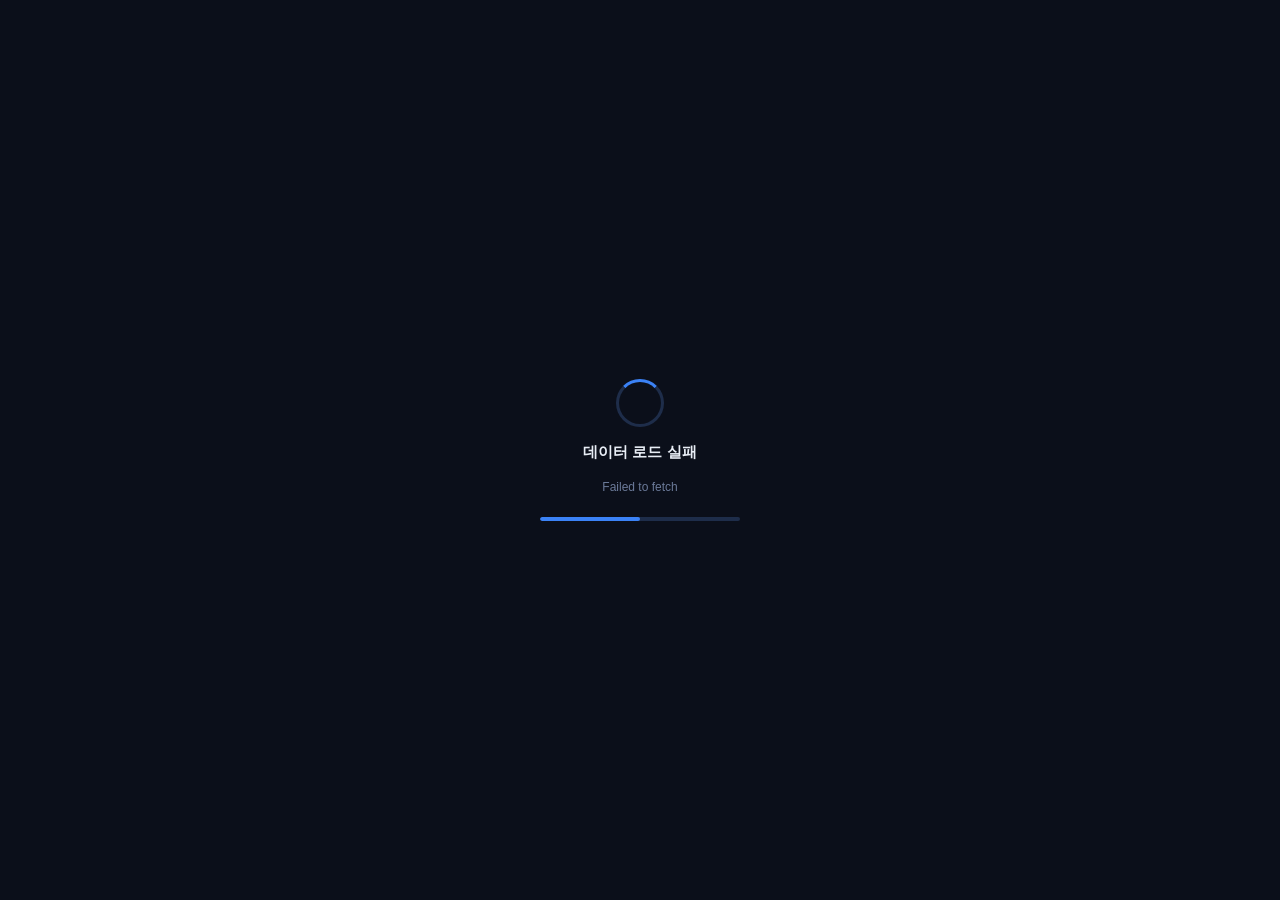
==== index.html @ 3795f1a2 "Update index.html" ====
<!DOCTYPE html>
<html lang="ko">
<head>
<meta charset="UTF-8">
<meta name="viewport" content="width=device-width, initial-scale=1.0, maximum-scale=1.0, user-scalable=no">
<title>배관 위험도 GIS - 대성청정에너지</title>
<style>/* required styles */

.leaflet-pane,
.leaflet-tile,
.leaflet-marker-icon,
.leaflet-marker-shadow,
.leaflet-tile-container,
.leaflet-pane > svg,
.leaflet-pane > canvas,
.leaflet-zoom-box,
.leaflet-image-layer,
.leaflet-layer {
	position: absolute;
	left: 0;
	top: 0;
	}
.leaflet-container {
	overflow: hidden;
	}
.leaflet-tile,
.leaflet-marker-icon,
.leaflet-marker-shadow {
	-webkit-user-select: none;
	   -moz-user-select: none;
	        user-select: none;
	  -webkit-user-drag: none;
	}
/* Prevents IE11 from highlighting tiles in blue */
.leaflet-tile::selection {
	background: transparent;
}
/* Safari renders non-retina tile on retina better with this, but Chrome is worse */
.leaflet-safari .leaflet-tile {
	image-rendering: -webkit-optimize-contrast;
	}
/* hack that prevents hw layers "stretching" when loading new tiles */
.leaflet-safari .leaflet-tile-container {
	width: 1600px;
	height: 1600px;
	-webkit-transform-origin: 0 0;
	}
.leaflet-marker-icon,
.leaflet-marker-shadow {
	display: block;
	}
/* .leaflet-container svg: reset svg max-width decleration shipped in Joomla! (joomla.org) 3.x */
/* .leaflet-container img: map is broken in FF if you have max-width: 100% on tiles */
.leaflet-container .leaflet-overlay-pane svg {
	max-width: none !important;
	max-height: none !important;
	}
.leaflet-container .leaflet-marker-pane img,
.leaflet-container .leaflet-shadow-pane img,
.leaflet-container .leaflet-tile-pane img,
.leaflet-container img.leaflet-image-layer,
.leaflet-container .leaflet-tile {
	max-width: none !important;
	max-height: none !important;
	width: auto;
	padding: 0;
	}

.leaflet-container img.leaflet-tile {
	/* See: https://bugs.chromium.org/p/chromium/issues/detail?id=600120 */
	mix-blend-mode: plus-lighter;
}

.leaflet-container.leaflet-touch-zoom {
	-ms-touch-action: pan-x pan-y;
	touch-action: pan-x pan-y;
	}
.leaflet-container.leaflet-touch-drag {
	-ms-touch-action: pinch-zoom;
	/* Fallback for FF which doesn't support pinch-zoom */
	touch-action: none;
	touch-action: pinch-zoom;
}
.leaflet-container.leaflet-touch-drag.leaflet-touch-zoom {
	-ms-touch-action: none;
	touch-action: none;
}
.leaflet-container {
	-webkit-tap-highlight-color: transparent;
}
.leaflet-container a {
	-webkit-tap-highlight-color: rgba(51, 181, 229, 0.4);
}
.leaflet-tile {
	filter: inherit;
	visibility: hidden;
	}
.leaflet-tile-loaded {
	visibility: inherit;
	}
.leaflet-zoom-box {
	width: 0;
	height: 0;
	-moz-box-sizing: border-box;
	     box-sizing: border-box;
	z-index: 800;
	}
/* workaround for https://bugzilla.mozilla.org/show_bug.cgi?id=888319 */
.leaflet-overlay-pane svg {
	-moz-user-select: none;
	}

.leaflet-pane         { z-index: 400; }

.leaflet-tile-pane    { z-index: 200; }
.leaflet-overlay-pane { z-index: 400; }
.leaflet-shadow-pane  { z-index: 500; }
.leaflet-marker-pane  { z-index: 600; }
.leaflet-tooltip-pane   { z-index: 650; }
.leaflet-popup-pane   { z-index: 700; }

.leaflet-map-pane canvas { z-index: 100; }
.leaflet-map-pane svg    { z-index: 200; }

.leaflet-vml-shape {
	width: 1px;
	height: 1px;
	}
.lvml {
	behavior: url(#default#VML);
	display: inline-block;
	position: absolute;
	}


/* control positioning */

.leaflet-control {
	position: relative;
	z-index: 800;
	pointer-events: visiblePainted; /* IE 9-10 doesn't have auto */
	pointer-events: auto;
	}
.leaflet-top,
.leaflet-bottom {
	position: absolute;
	z-index: 1000;
	pointer-events: none;
	}
.leaflet-top {
	top: 0;
	}
.leaflet-right {
	right: 0;
	}
.leaflet-bottom {
	bottom: 0;
	}
.leaflet-left {
	left: 0;
	}
.leaflet-control {
	float: left;
	clear: both;
	}
.leaflet-right .leaflet-control {
	float: right;
	}
.leaflet-top .leaflet-control {
	margin-top: 10px;
	}
.leaflet-bottom .leaflet-control {
	margin-bottom: 10px;
	}
.leaflet-left .leaflet-control {
	margin-left: 10px;
	}
.leaflet-right .leaflet-control {
	margin-right: 10px;
	}


/* zoom and fade animations */

.leaflet-fade-anim .leaflet-popup {
	opacity: 0;
	-webkit-transition: opacity 0.2s linear;
	   -moz-transition: opacity 0.2s linear;
	        transition: opacity 0.2s linear;
	}
.leaflet-fade-anim .leaflet-map-pane .leaflet-popup {
	opacity: 1;
	}
.leaflet-zoom-animated {
	-webkit-transform-origin: 0 0;
	    -ms-transform-origin: 0 0;
	        transform-origin: 0 0;
	}
svg.leaflet-zoom-animated {
	will-change: transform;
}

.leaflet-zoom-anim .leaflet-zoom-animated {
	-webkit-transition: -webkit-transform 0.25s cubic-bezier(0,0,0.25,1);
	   -moz-transition:    -moz-transform 0.25s cubic-bezier(0,0,0.25,1);
	        transition:         transform 0.25s cubic-bezier(0,0,0.25,1);
	}
.leaflet-zoom-anim .leaflet-tile,
.leaflet-pan-anim .leaflet-tile {
	-webkit-transition: none;
	   -moz-transition: none;
	        transition: none;
	}

.leaflet-zoom-anim .leaflet-zoom-hide {
	visibility: hidden;
	}


/* cursors */

.leaflet-interactive {
	cursor: pointer;
	}
.leaflet-grab {
	cursor: -webkit-grab;
	cursor:    -moz-grab;
	cursor:         grab;
	}
.leaflet-crosshair,
.leaflet-crosshair .leaflet-interactive {
	cursor: crosshair;
	}
.leaflet-popup-pane,
.leaflet-control {
	cursor: auto;
	}
.leaflet-dragging .leaflet-grab,
.leaflet-dragging .leaflet-grab .leaflet-interactive,
.leaflet-dragging .leaflet-marker-draggable {
	cursor: move;
	cursor: -webkit-grabbing;
	cursor:    -moz-grabbing;
	cursor:         grabbing;
	}

/* marker & overlays interactivity */
.leaflet-marker-icon,
.leaflet-marker-shadow,
.leaflet-image-layer,
.leaflet-pane > svg path,
.leaflet-tile-container {
	pointer-events: none;
	}

.leaflet-marker-icon.leaflet-interactive,
.leaflet-image-layer.leaflet-interactive,
.leaflet-pane > svg path.leaflet-interactive,
svg.leaflet-image-layer.leaflet-interactive path {
	pointer-events: visiblePainted; /* IE 9-10 doesn't have auto */
	pointer-events: auto;
	}

/* visual tweaks */

.leaflet-container {
	background: #ddd;
	outline-offset: 1px;
	}
.leaflet-container a {
	color: #0078A8;
	}
.leaflet-zoom-box {
	border: 2px dotted #38f;
	background: rgba(255,255,255,0.5);
	}


/* general typography */
.leaflet-container {
	font-family: "Helvetica Neue", Arial, Helvetica, sans-serif;
	font-size: 12px;
	font-size: 0.75rem;
	line-height: 1.5;
	}


/* general toolbar styles */

.leaflet-bar {
	box-shadow: 0 1px 5px rgba(0,0,0,0.65);
	border-radius: 4px;
	}
.leaflet-bar a {
	background-color: #fff;
	border-bottom: 1px solid #ccc;
	width: 26px;
	height: 26px;
	line-height: 26px;
	display: block;
	text-align: center;
	text-decoration: none;
	color: black;
	}
.leaflet-bar a,
.leaflet-control-layers-toggle {
	background-position: 50% 50%;
	background-repeat: no-repeat;
	display: block;
	}
.leaflet-bar a:hover,
.leaflet-bar a:focus {
	background-color: #f4f4f4;
	}
.leaflet-bar a:first-child {
	border-top-left-radius: 4px;
	border-top-right-radius: 4px;
	}
.leaflet-bar a:last-child {
	border-bottom-left-radius: 4px;
	border-bottom-right-radius: 4px;
	border-bottom: none;
	}
.leaflet-bar a.leaflet-disabled {
	cursor: default;
	background-color: #f4f4f4;
	color: #bbb;
	}

.leaflet-touch .leaflet-bar a {
	width: 30px;
	height: 30px;
	line-height: 30px;
	}
.leaflet-touch .leaflet-bar a:first-child {
	border-top-left-radius: 2px;
	border-top-right-radius: 2px;
	}
.leaflet-touch .leaflet-bar a:last-child {
	border-bottom-left-radius: 2px;
	border-bottom-right-radius: 2px;
	}

/* zoom control */

.leaflet-control-zoom-in,
.leaflet-control-zoom-out {
	font: bold 18px 'Lucida Console', Monaco, monospace;
	text-indent: 1px;
	}

.leaflet-touch .leaflet-control-zoom-in, .leaflet-touch .leaflet-control-zoom-out  {
	font-size: 22px;
	}


/* layers control */

.leaflet-control-layers {
	box-shadow: 0 1px 5px rgba(0,0,0,0.4);
	background: #fff;
	border-radius: 5px;
	}
.leaflet-control-layers-toggle {
	background-image: url(images/layers.png);
	width: 36px;
	height: 36px;
	}
.leaflet-retina .leaflet-control-layers-toggle {
	background-image: url(images/layers-2x.png);
	background-size: 26px 26px;
	}
.leaflet-touch .leaflet-control-layers-toggle {
	width: 44px;
	height: 44px;
	}
.leaflet-control-layers .leaflet-control-layers-list,
.leaflet-control-layers-expanded .leaflet-control-layers-toggle {
	display: none;
	}
.leaflet-control-layers-expanded .leaflet-control-layers-list {
	display: block;
	position: relative;
	}
.leaflet-control-layers-expanded {
	padding: 6px 10px 6px 6px;
	color: #333;
	background: #fff;
	}
.leaflet-control-layers-scrollbar {
	overflow-y: scroll;
	overflow-x: hidden;
	padding-right: 5px;
	}
.leaflet-control-layers-selector {
	margin-top: 2px;
	position: relative;
	top: 1px;
	}
.leaflet-control-layers label {
	display: block;
	font-size: 13px;
	font-size: 1.08333em;
	}
.leaflet-control-layers-separator {
	height: 0;
	border-top: 1px solid #ddd;
	margin: 5px -10px 5px -6px;
	}

/* Default icon URLs */
.leaflet-default-icon-path { /* used only in path-guessing heuristic, see L.Icon.Default */
	background-image: url(images/marker-icon.png);
	}


/* attribution and scale controls */

.leaflet-container .leaflet-control-attribution {
	background: #fff;
	background: rgba(255, 255, 255, 0.8);
	margin: 0;
	}
.leaflet-control-attribution,
.leaflet-control-scale-line {
	padding: 0 5px;
	color: #333;
	line-height: 1.4;
	}
.leaflet-control-attribution a {
	text-decoration: none;
	}
.leaflet-control-attribution a:hover,
.leaflet-control-attribution a:focus {
	text-decoration: underline;
	}
.leaflet-attribution-flag {
	display: inline !important;
	vertical-align: baseline !important;
	width: 1em;
	height: 0.6669em;
	}
.leaflet-left .leaflet-control-scale {
	margin-left: 5px;
	}
.leaflet-bottom .leaflet-control-scale {
	margin-bottom: 5px;
	}
.leaflet-control-scale-line {
	border: 2px solid #777;
	border-top: none;
	line-height: 1.1;
	padding: 2px 5px 1px;
	white-space: nowrap;
	-moz-box-sizing: border-box;
	     box-sizing: border-box;
	background: rgba(255, 255, 255, 0.8);
	text-shadow: 1px 1px #fff;
	}
.leaflet-control-scale-line:not(:first-child) {
	border-top: 2px solid #777;
	border-bottom: none;
	margin-top: -2px;
	}
.leaflet-control-scale-line:not(:first-child):not(:last-child) {
	border-bottom: 2px solid #777;
	}

.leaflet-touch .leaflet-control-attribution,
.leaflet-touch .leaflet-control-layers,
.leaflet-touch .leaflet-bar {
	box-shadow: none;
	}
.leaflet-touch .leaflet-control-layers,
.leaflet-touch .leaflet-bar {
	border: 2px solid rgba(0,0,0,0.2);
	background-clip: padding-box;
	}


/* popup */

.leaflet-popup {
	position: absolute;
	text-align: center;
	margin-bottom: 20px;
	}
.leaflet-popup-content-wrapper {
	padding: 1px;
	text-align: left;
	border-radius: 12px;
	}
.leaflet-popup-content {
	margin: 13px 24px 13px 20px;
	line-height: 1.3;
	font-size: 13px;
	font-size: 1.08333em;
	min-height: 1px;
	}
.leaflet-popup-content p {
	margin: 17px 0;
	margin: 1.3em 0;
	}
.leaflet-popup-tip-container {
	width: 40px;
	height: 20px;
	position: absolute;
	left: 50%;
	margin-top: -1px;
	margin-left: -20px;
	overflow: hidden;
	pointer-events: none;
	}
.leaflet-popup-tip {
	width: 17px;
	height: 17px;
	padding: 1px;

	margin: -10px auto 0;
	pointer-events: auto;

	-webkit-transform: rotate(45deg);
	   -moz-transform: rotate(45deg);
	    -ms-transform: rotate(45deg);
	        transform: rotate(45deg);
	}
.leaflet-popup-content-wrapper,
.leaflet-popup-tip {
	background: white;
	color: #333;
	box-shadow: 0 3px 14px rgba(0,0,0,0.4);
	}
.leaflet-container a.leaflet-popup-close-button {
	position: absolute;
	top: 0;
	right: 0;
	border: none;
	text-align: center;
	width: 24px;
	height: 24px;
	font: 16px/24px Tahoma, Verdana, sans-serif;
	color: #757575;
	text-decoration: none;
	background: transparent;
	}
.leaflet-container a.leaflet-popup-close-button:hover,
.leaflet-container a.leaflet-popup-close-button:focus {
	color: #585858;
	}
.leaflet-popup-scrolled {
	overflow: auto;
	}

.leaflet-oldie .leaflet-popup-content-wrapper {
	-ms-zoom: 1;
	}
.leaflet-oldie .leaflet-popup-tip {
	width: 24px;
	margin: 0 auto;

	-ms-filter: "progid:DXImageTransform.Microsoft.Matrix(M11=0.70710678, M12=0.70710678, M21=-0.70710678, M22=0.70710678)";
	filter: progid:DXImageTransform.Microsoft.Matrix(M11=0.70710678, M12=0.70710678, M21=-0.70710678, M22=0.70710678);
	}

.leaflet-oldie .leaflet-control-zoom,
.leaflet-oldie .leaflet-control-layers,
.leaflet-oldie .leaflet-popup-content-wrapper,
.leaflet-oldie .leaflet-popup-tip {
	border: 1px solid #999;
	}


/* div icon */

.leaflet-div-icon {
	background: #fff;
	border: 1px solid #666;
	}


/* Tooltip */
/* Base styles for the element that has a tooltip */
.leaflet-tooltip {
	position: absolute;
	padding: 6px;
	background-color: #fff;
	border: 1px solid #fff;
	border-radius: 3px;
	color: #222;
	white-space: nowrap;
	-webkit-user-select: none;
	-moz-user-select: none;
	-ms-user-select: none;
	user-select: none;
	pointer-events: none;
	box-shadow: 0 1px 3px rgba(0,0,0,0.4);
	}
.leaflet-tooltip.leaflet-interactive {
	cursor: pointer;
	pointer-events: auto;
	}
.leaflet-tooltip-top:before,
.leaflet-tooltip-bottom:before,
.leaflet-tooltip-left:before,
.leaflet-tooltip-right:before {
	position: absolute;
	pointer-events: none;
	border: 6px solid transparent;
	background: transparent;
	content: "";
	}

/* Directions */

.leaflet-tooltip-bottom {
	margin-top: 6px;
}
.leaflet-tooltip-top {
	margin-top: -6px;
}
.leaflet-tooltip-bottom:before,
.leaflet-tooltip-top:before {
	left: 50%;
	margin-left: -6px;
	}
.leaflet-tooltip-top:before {
	bottom: 0;
	margin-bottom: -12px;
	border-top-color: #fff;
	}
.leaflet-tooltip-bottom:before {
	top: 0;
	margin-top: -12px;
	margin-left: -6px;
	border-bottom-color: #fff;
	}
.leaflet-tooltip-left {
	margin-left: -6px;
}
.leaflet-tooltip-right {
	margin-left: 6px;
}
.leaflet-tooltip-left:before,
.leaflet-tooltip-right:before {
	top: 50%;
	margin-top: -6px;
	}
.leaflet-tooltip-left:before {
	right: 0;
	margin-right: -12px;
	border-left-color: #fff;
	}
.leaflet-tooltip-right:before {
	left: 0;
	margin-left: -12px;
	border-right-color: #fff;
	}

/* Printing */

@media print {
	/* Prevent printers from removing background-images of controls. */
	.leaflet-control {
		-webkit-print-color-adjust: exact;
		print-color-adjust: exact;
		}
	}
</style>
<style>
*{box-sizing:border-box;margin:0;padding:0}
:root{--bg:#0B0F1A;--s:#131929;--s2:#1A2035;--b:#1E2D4A;--t:#E8EDF5;--m:#6B7A99;--a:#3B82F6;--r:#EF4444;--o:#F97316;--y:#EAB308;--g:#22C55E;--gr:#64748B}
html,body{height:100%;font-family:-apple-system,sans-serif;background:var(--bg);color:var(--t);overflow:hidden}
.loading{position:fixed;inset:0;background:var(--bg);z-index:9999;display:flex;flex-direction:column;align-items:center;justify-content:center;gap:16px;text-align:center;padding:20px}
.ring{width:48px;height:48px;border:3px solid var(--b);border-top:3px solid var(--a);border-radius:50%;animation:spin 1s linear infinite}
@keyframes spin{to{transform:rotate(360deg)}}
.ltxt{font-size:15px;color:var(--t);font-weight:600}
.lsub{font-size:12px;color:var(--m);line-height:1.6}
.lbar-wrap{width:200px;height:4px;background:var(--b);border-radius:2px;overflow:hidden;margin-top:4px}
.lbar{height:100%;background:var(--a);border-radius:2px;transition:width .5s;width:0%}
#map{position:fixed;top:52px;left:0;right:0;bottom:68px;z-index:1}
.leaflet-container{background:#0d1117}
.header{position:fixed;top:0;left:0;right:0;z-index:1000;height:52px;background:var(--s);border-bottom:1px solid var(--b);display:flex;align-items:center;padding:0 13px;gap:9px}
.hlogo{width:30px;height:30px;background:#1D4ED8;border-radius:8px;display:flex;align-items:center;justify-content:center}
.hlogo svg{width:14px;height:14px;fill:white}
.htit{font-size:13px;font-weight:700;flex:1}.hsub{font-size:10px;color:var(--m)}
.sw{position:fixed;top:61px;left:9px;right:9px;z-index:500}
.sb{display:flex;align-items:center;gap:7px;background:rgba(19,25,41,.96);border:1px solid var(--b);border-radius:11px;padding:8px 12px}
.sb svg{width:14px;height:14px;fill:var(--m);flex-shrink:0}
.sb input{flex:1;background:none;border:none;outline:none;font-size:13px;color:var(--t);font-family:inherit}
.sb input::placeholder{color:var(--m)}
.sr{background:rgba(19,25,41,.98);border:1px solid var(--b);border-radius:11px;margin-top:5px;overflow:hidden;max-height:240px;overflow-y:auto;display:none}
.si{padding:9px 12px;cursor:pointer;border-bottom:1px solid var(--b)}
.si:hover{background:var(--s2)}.si:last-child{border-bottom:none}
.sin{font-size:13px;font-weight:500}.sim{font-size:11px;color:var(--m);margin-top:2px;display:flex;gap:7px}
.legend{position:fixed;bottom:182px;left:9px;z-index:500;background:rgba(19,25,41,.94);border:1px solid var(--b);border-radius:11px;padding:8px 11px}
.ltitle{font-size:10px;font-weight:700;color:var(--m);text-transform:uppercase;letter-spacing:.06em;margin-bottom:6px}
.li{display:flex;align-items:center;gap:6px;font-size:11px;margin-bottom:4px}
.li:last-child{margin-bottom:0}.ll{width:18px;height:4px;border-radius:2px;flex-shrink:0}
.stbar{position:fixed;bottom:76px;left:9px;right:9px;z-index:500;display:flex;gap:5px}
.sc{flex:1;background:rgba(19,25,41,.94);border:1px solid var(--b);border-radius:9px;padding:6px 4px;text-align:center}
.sc .sv{font-size:13px;font-weight:800;margin-bottom:1px}.sc .sl{font-size:9px;color:var(--m)}
.sv-r{color:var(--r)}.sv-o{color:var(--o)}.sv-y{color:var(--y)}.sv-g{color:var(--g)}.sv-gr{color:var(--gr)}
.btab{position:fixed;bottom:0;left:0;right:0;z-index:1000;height:68px;background:var(--s);border-top:1px solid var(--b);display:flex;align-items:center;padding:0 5px}
.ti{flex:1;display:flex;flex-direction:column;align-items:center;gap:3px;padding:6px 3px;cursor:pointer;color:var(--m);font-size:10px;font-weight:500}
.ti.active{color:var(--a)}.ti svg{width:18px;height:18px;fill:currentColor}
.panel{position:fixed;top:52px;left:0;right:0;bottom:68px;background:var(--s);z-index:800;transform:translateY(105%);transition:transform .26s cubic-bezier(.4,0,.2,1);display:flex;flex-direction:column;overflow:hidden}
@media(min-width:600px){.panel{left:auto;width:370px;transform:translateX(105%);border-left:1px solid var(--b)}.panel.open{transform:translateX(0)}}
.panel.open{transform:translateY(0)}
.ph{padding:12px 13px;border-bottom:1px solid var(--b);display:flex;align-items:center;gap:8px;flex-shrink:0}
.ph h2{font-size:14px;font-weight:700;flex:1}
.pc{font-size:11px;color:var(--m);background:var(--s2);padding:2px 7px;border-radius:99px}
.px{width:29px;height:29px;border-radius:7px;border:1px solid var(--b);background:var(--s2);display:flex;align-items:center;justify-content:center;cursor:pointer;flex-shrink:0}
.px svg{width:12px;height:12px;fill:var(--m)}
.pb{flex:1;overflow-y:auto;-webkit-overflow-scrolling:touch}
.fsc{display:flex;gap:5px;padding:8px 9px;border-bottom:1px solid var(--b);overflow-x:auto;flex-shrink:0}
.fsc::-webkit-scrollbar{display:none}
.ft{padding:4px 10px;border-radius:99px;font-size:11px;font-weight:500;border:1px solid var(--b);color:var(--m);cursor:pointer;white-space:nowrap;background:var(--s2)}
.ft.on{border-color:var(--a);color:var(--a);background:rgba(59,130,246,.1)}
.lb{padding:8px}
.lit{background:var(--s2);border:1px solid var(--b);border-radius:9px;padding:9px 10px;margin-bottom:6px;cursor:pointer}
.lit:hover{border-color:var(--a)}
.lit-t{display:flex;align-items:center;gap:6px;margin-bottom:4px}
.lit-b{width:3px;height:28px;border-radius:2px;flex-shrink:0}
.lit-i{flex:1;min-width:0}
.lit-n{font-size:12px;font-weight:600;white-space:nowrap;overflow:hidden;text-overflow:ellipsis}
.lit-s{font-size:10px;color:var(--m);margin-top:1px}
.lit-sc{font-size:14px;font-weight:800;flex-shrink:0}
.lit-m{display:flex;gap:4px;flex-wrap:wrap;margin-top:4px}
.ltg{font-size:10px;padding:2px 5px;border-radius:4px;background:var(--b);color:var(--m)}
.ltg-e{background:rgba(249,115,22,.15);color:var(--o)}.ltg-d{background:rgba(239,68,68,.15);color:var(--r)}
.ds{padding:12px;overflow-y:auto}
.dh{display:flex;align-items:center;gap:10px;margin-bottom:12px}
.dc{width:48px;height:48px;border-radius:12px;display:flex;flex-direction:column;align-items:center;justify-content:center;flex-shrink:0}
.dc .dn{font-size:16px;font-weight:800;line-height:1}.dc .dl{font-size:9px;font-weight:500;margin-top:2px;opacity:.8}
.dname{font-size:13px;font-weight:700;line-height:1.3}.did{font-size:10px;color:var(--m);margin-top:3px}
.dtot{background:var(--s2);border-radius:10px;padding:12px;margin-bottom:10px;text-align:center}
.dtot .big{font-size:34px;font-weight:800;line-height:1}.dtot .sub{font-size:11px;color:var(--m);margin-top:3px}
.fact{margin-bottom:10px}
.fr{display:flex;align-items:center;gap:8px;padding:5px 0;border-bottom:1px solid var(--b)}
.fr:last-child{border-bottom:none}
.fl{font-size:10px;color:var(--m);width:62px;flex-shrink:0}
.ft2{flex:1;height:5px;background:var(--b);border-radius:3px;overflow:hidden}
.ff{height:100%;border-radius:3px}
.fv{font-size:11px;font-weight:700;width:24px;text-align:right;flex-shrink:0}
.ig{display:grid;grid-template-columns:1fr 1fr;gap:5px;margin-bottom:10px}
.ic{background:var(--s2);border-radius:7px;padding:7px 8px}
.ic .il{font-size:10px;color:var(--m);margin-bottom:2px}.ic .iv{font-size:12px;font-weight:600}
.scn{border-radius:8px;padding:9px 10px;margin-bottom:5px}
.scn.danger{background:rgba(239,68,68,.07);border-left:3px solid var(--r)}
.scn.warning{background:rgba(249,115,22,.07);border-left:3px solid var(--o)}
.scn.safe{background:rgba(34,197,94,.07);border-left:3px solid var(--g)}
.st2{font-size:11px;font-weight:700;margin-bottom:3px}
.st2.danger{color:var(--r)}.st2.warning{color:var(--o)}.st2.safe{color:var(--g)}.stx{font-size:12px;color:var(--m);line-height:1.6}
.ab{width:100%;padding:11px;border-radius:9px;border:none;font-size:13px;font-weight:700;cursor:pointer;margin-top:4px;font-family:inherit}
.ab-r{background:rgba(239,68,68,.12);color:var(--r);border:1px solid rgba(239,68,68,.25)}
.ab-o{background:rgba(249,115,22,.12);color:var(--o);border:1px solid rgba(249,115,22,.25)}
.ab-g{background:rgba(34,197,94,.12);color:var(--g);border:1px solid rgba(34,197,94,.25)}
</style>
<script>/* @preserve
 * Leaflet 1.9.4, a JS library for interactive maps. https://leafletjs.com
 * (c) 2010-2023 Vladimir Agafonkin, (c) 2010-2011 CloudMade
 */
!function(t,e){"object"==typeof exports&&"undefined"!=typeof module?e(exports):"function"==typeof define&&define.amd?define(["exports"],e):e((t="undefined"!=typeof globalThis?globalThis:t||self).leaflet={})}(this,function(t){"use strict";function l(t){for(var e,i,n=1,o=arguments.length;n<o;n++)for(e in i=arguments[n])t[e]=i[e];return t}var R=Object.create||function(t){return N.prototype=t,new N};function N(){}function a(t,e){var i,n=Array.prototype.slice;return t.bind?t.bind.apply(t,n.call(arguments,1)):(i=n.call(arguments,2),function(){return t.apply(e,i.length?i.concat(n.call(arguments)):arguments)})}var D=0;function h(t){return"_leaflet_id"in t||(t._leaflet_id=++D),t._leaflet_id}function j(t,e,i){var n,o,s=function(){n=!1,o&&(r.apply(i,o),o=!1)},r=function(){n?o=arguments:(t.apply(i,arguments),setTimeout(s,e),n=!0)};return r}function H(t,e,i){var n=e[1],e=e[0],o=n-e;return t===n&&i?t:((t-e)%o+o)%o+e}function u(){return!1}function i(t,e){return!1===e?t:(e=Math.pow(10,void 0===e?6:e),Math.round(t*e)/e)}function W(t){return t.trim?t.trim():t.replace(/^\s+|\s+$/g,"")}function F(t){return W(t).split(/\s+/)}function c(t,e){for(var i in Object.prototype.hasOwnProperty.call(t,"options")||(t.options=t.options?R(t.options):{}),e)t.options[i]=e[i];return t.options}function U(t,e,i){var n,o=[];for(n in t)o.push(encodeURIComponent(i?n.toUpperCase():n)+"="+encodeURIComponent(t[n]));return(e&&-1!==e.indexOf("?")?"&":"?")+o.join("&")}var V=/\{ *([\w_ -]+) *\}/g;function q(t,i){return t.replace(V,function(t,e){e=i[e];if(void 0===e)throw new Error("No value provided for variable "+t);return e="function"==typeof e?e(i):e})}var d=Array.isArray||function(t){return"[object Array]"===Object.prototype.toString.call(t)};function G(t,e){for(var i=0;i<t.length;i++)if(t[i]===e)return i;return-1}var K="[data-uri]";function Y(t){return window["webkit"+t]||window["moz"+t]||window["ms"+t]}var X=0;function J(t){var e=+new Date,i=Math.max(0,16-(e-X));return X=e+i,window.setTimeout(t,i)}var $=window.requestAnimationFrame||Y("RequestAnimationFrame")||J,Q=window.cancelAnimationFrame||Y("CancelAnimationFrame")||Y("CancelRequestAnimationFrame")||function(t){window.clearTimeout(t)};function x(t,e,i){if(!i||$!==J)return $.call(window,a(t,e));t.call(e)}function r(t){t&&Q.call(window,t)}var tt={__proto__:null,extend:l,create:R,bind:a,get lastId(){return D},stamp:h,throttle:j,wrapNum:H,falseFn:u,formatNum:i,trim:W,splitWords:F,setOptions:c,getParamString:U,template:q,isArray:d,indexOf:G,emptyImageUrl:K,requestFn:$,cancelFn:Q,requestAnimFrame:x,cancelAnimFrame:r};function et(){}et.extend=function(t){function e(){c(this),this.initialize&&this.initialize.apply(this,arguments),this.callInitHooks()}var i,n=e.__super__=this.prototype,o=R(n);for(i in(o.constructor=e).prototype=o,this)Object.prototype.hasOwnProperty.call(this,i)&&"prototype"!==i&&"__super__"!==i&&(e[i]=this[i]);if(t.statics&&l(e,t.statics),t.includes){var s=t.includes;if("undefined"!=typeof L&&L&&L.Mixin){s=d(s)?s:[s];for(var r=0;r<s.length;r++)s[r]===L.Mixin.Events&&console.warn("Deprecated include of L.Mixin.Events: this property will be removed in future releases, please inherit from L.Evented instead.",(new Error).stack)}l.apply(null,[o].concat(t.includes))}return l(o,t),delete o.statics,delete o.includes,o.options&&(o.options=n.options?R(n.options):{},l(o.options,t.options)),o._initHooks=[],o.callInitHooks=function(){if(!this._initHooksCalled){n.callInitHooks&&n.callInitHooks.call(this),this._initHooksCalled=!0;for(var t=0,e=o._initHooks.length;t<e;t++)o._initHooks[t].call(this)}},e},et.include=function(t){var e=this.prototype.options;return l(this.prototype,t),t.options&&(this.prototype.options=e,this.mergeOptions(t.options)),this},et.mergeOptions=function(t){return l(this.prototype.options,t),this},et.addInitHook=function(t){var e=Array.prototype.slice.call(arguments,1),i="function"==typeof t?t:function(){this[t].apply(this,e)};return this.prototype._initHooks=this.prototype._initHooks||[],this.prototype._initHooks.push(i),this};var e={on:function(t,e,i){if("object"==typeof t)for(var n in t)this._on(n,t[n],e);else for(var o=0,s=(t=F(t)).length;o<s;o++)this._on(t[o],e,i);return this},off:function(t,e,i){if(arguments.length)if("object"==typeof t)for(var n in t)this._off(n,t[n],e);else{t=F(t);for(var o=1===arguments.length,s=0,r=t.length;s<r;s++)o?this._off(t[s]):this._off(t[s],e,i)}else delete this._events;return this},_on:function(t,e,i,n){"function"!=typeof e?console.warn("wrong listener type: "+typeof e):!1===this._listens(t,e,i)&&(e={fn:e,ctx:i=i===this?void 0:i},n&&(e.once=!0),this._events=this._events||{},this._events[t]=this._events[t]||[],this._events[t].push(e))},_off:function(t,e,i){var n,o,s;if(this._events&&(n=this._events[t]))if(1===arguments.length){if(this._firingCount)for(o=0,s=n.length;o<s;o++)n[o].fn=u;delete this._events[t]}else"function"!=typeof e?console.warn("wrong listener type: "+typeof e):!1!==(e=this._listens(t,e,i))&&(i=n[e],this._firingCount&&(i.fn=u,this._events[t]=n=n.slice()),n.splice(e,1))},fire:function(t,e,i){if(this.listens(t,i)){var n=l({},e,{type:t,target:this,sourceTarget:e&&e.sourceTarget||this});if(this._events){var o=this._events[t];if(o){this._firingCount=this._firingCount+1||1;for(var s=0,r=o.length;s<r;s++){var a=o[s],h=a.fn;a.once&&this.off(t,h,a.ctx),h.call(a.ctx||this,n)}this._firingCount--}}i&&this._propagateEvent(n)}return this},listens:function(t,e,i,n){"string"!=typeof t&&console.warn('"string" type argument expected');var o=e,s=("function"!=typeof e&&(n=!!e,i=o=void 0),this._events&&this._events[t]);if(s&&s.length&&!1!==this._listens(t,o,i))return!0;if(n)for(var r in this._eventParents)if(this._eventParents[r].listens(t,e,i,n))return!0;return!1},_listens:function(t,e,i){if(this._events){var n=this._events[t]||[];if(!e)return!!n.length;i===this&&(i=void 0);for(var o=0,s=n.length;o<s;o++)if(n[o].fn===e&&n[o].ctx===i)return o}return!1},once:function(t,e,i){if("object"==typeof t)for(var n in t)this._on(n,t[n],e,!0);else for(var o=0,s=(t=F(t)).length;o<s;o++)this._on(t[o],e,i,!0);return this},addEventParent:function(t){return this._eventParents=this._eventParents||{},this._eventParents[h(t)]=t,this},removeEventParent:function(t){return this._eventParents&&delete this._eventParents[h(t)],this},_propagateEvent:function(t){for(var e in this._eventParents)this._eventParents[e].fire(t.type,l({layer:t.target,propagatedFrom:t.target},t),!0)}},it=(e.addEventListener=e.on,e.removeEventListener=e.clearAllEventListeners=e.off,e.addOneTimeEventListener=e.once,e.fireEvent=e.fire,e.hasEventListeners=e.listens,et.extend(e));function p(t,e,i){this.x=i?Math.round(t):t,this.y=i?Math.round(e):e}var nt=Math.trunc||function(t){return 0<t?Math.floor(t):Math.ceil(t)};function m(t,e,i){return t instanceof p?t:d(t)?new p(t[0],t[1]):null==t?t:"object"==typeof t&&"x"in t&&"y"in t?new p(t.x,t.y):new p(t,e,i)}function f(t,e){if(t)for(var i=e?[t,e]:t,n=0,o=i.length;n<o;n++)this.extend(i[n])}function _(t,e){return!t||t instanceof f?t:new f(t,e)}function s(t,e){if(t)for(var i=e?[t,e]:t,n=0,o=i.length;n<o;n++)this.extend(i[n])}function g(t,e){return t instanceof s?t:new s(t,e)}function v(t,e,i){if(isNaN(t)||isNaN(e))throw new Error("Invalid LatLng object: ("+t+", "+e+")");this.lat=+t,this.lng=+e,void 0!==i&&(this.alt=+i)}function w(t,e,i){return t instanceof v?t:d(t)&&"object"!=typeof t[0]?3===t.length?new v(t[0],t[1],t[2]):2===t.length?new v(t[0],t[1]):null:null==t?t:"object"==typeof t&&"lat"in t?new v(t.lat,"lng"in t?t.lng:t.lon,t.alt):void 0===e?null:new v(t,e,i)}p.prototype={clone:function(){return new p(this.x,this.y)},add:function(t){return this.clone()._add(m(t))},_add:function(t){return this.x+=t.x,this.y+=t.y,this},subtract:function(t){return this.clone()._subtract(m(t))},_subtract:function(t){return this.x-=t.x,this.y-=t.y,this},divideBy:function(t){return this.clone()._divideBy(t)},_divideBy:function(t){return this.x/=t,this.y/=t,this},multiplyBy:function(t){return this.clone()._multiplyBy(t)},_multiplyBy:function(t){return this.x*=t,this.y*=t,this},scaleBy:function(t){return new p(this.x*t.x,this.y*t.y)},unscaleBy:function(t){return new p(this.x/t.x,this.y/t.y)},round:function(){return this.clone()._round()},_round:function(){return this.x=Math.round(this.x),this.y=Math.round(this.y),this},floor:function(){return this.clone()._floor()},_floor:function(){return this.x=Math.floor(this.x),this.y=Math.floor(this.y),this},ceil:function(){return this.clone()._ceil()},_ceil:function(){return this.x=Math.ceil(this.x),this.y=Math.ceil(this.y),this},trunc:function(){return this.clone()._trunc()},_trunc:function(){return this.x=nt(this.x),this.y=nt(this.y),this},distanceTo:function(t){var e=(t=m(t)).x-this.x,t=t.y-this.y;return Math.sqrt(e*e+t*t)},equals:function(t){return(t=m(t)).x===this.x&&t.y===this.y},contains:function(t){return t=m(t),Math.abs(t.x)<=Math.abs(this.x)&&Math.abs(t.y)<=Math.abs(this.y)},toString:function(){return"Point("+i(this.x)+", "+i(this.y)+")"}},f.prototype={extend:function(t){var e,i;if(t){if(t instanceof p||"number"==typeof t[0]||"x"in t)e=i=m(t);else if(e=(t=_(t)).min,i=t.max,!e||!i)return this;this.min||this.max?(this.min.x=Math.min(e.x,this.min.x),this.max.x=Math.max(i.x,this.max.x),this.min.y=Math.min(e.y,this.min.y),this.max.y=Math.max(i.y,this.max.y)):(this.min=e.clone(),this.max=i.clone())}return this},getCenter:function(t){return m((this.min.x+this.max.x)/2,(this.min.y+this.max.y)/2,t)},getBottomLeft:function(){return m(this.min.x,this.max.y)},getTopRight:function(){return m(this.max.x,this.min.y)},getTopLeft:function(){return this.min},getBottomRight:function(){return this.max},getSize:function(){return this.max.subtract(this.min)},contains:function(t){var e,i;return(t=("number"==typeof t[0]||t instanceof p?m:_)(t))instanceof f?(e=t.min,i=t.max):e=i=t,e.x>=this.min.x&&i.x<=this.max.x&&e.y>=this.min.y&&i.y<=this.max.y},intersects:function(t){t=_(t);var e=this.min,i=this.max,n=t.min,t=t.max,o=t.x>=e.x&&n.x<=i.x,t=t.y>=e.y&&n.y<=i.y;return o&&t},overlaps:function(t){t=_(t);var e=this.min,i=this.max,n=t.min,t=t.max,o=t.x>e.x&&n.x<i.x,t=t.y>e.y&&n.y<i.y;return o&&t},isValid:function(){return!(!this.min||!this.max)},pad:function(t){var e=this.min,i=this.max,n=Math.abs(e.x-i.x)*t,t=Math.abs(e.y-i.y)*t;return _(m(e.x-n,e.y-t),m(i.x+n,i.y+t))},equals:function(t){return!!t&&(t=_(t),this.min.equals(t.getTopLeft())&&this.max.equals(t.getBottomRight()))}},s.prototype={extend:function(t){var e,i,n=this._southWest,o=this._northEast;if(t instanceof v)i=e=t;else{if(!(t instanceof s))return t?this.extend(w(t)||g(t)):this;if(e=t._southWest,i=t._northEast,!e||!i)return this}return n||o?(n.lat=Math.min(e.lat,n.lat),n.lng=Math.min(e.lng,n.lng),o.lat=Math.max(i.lat,o.lat),o.lng=Math.max(i.lng,o.lng)):(this._southWest=new v(e.lat,e.lng),this._northEast=new v(i.lat,i.lng)),this},pad:function(t){var e=this._southWest,i=this._northEast,n=Math.abs(e.lat-i.lat)*t,t=Math.abs(e.lng-i.lng)*t;return new s(new v(e.lat-n,e.lng-t),new v(i.lat+n,i.lng+t))},getCenter:function(){return new v((this._southWest.lat+this._northEast.lat)/2,(this._southWest.lng+this._northEast.lng)/2)},getSouthWest:function(){return this._southWest},getNorthEast:function(){return this._northEast},getNorthWest:function(){return new v(this.getNorth(),this.getWest())},getSouthEast:function(){return new v(this.getSouth(),this.getEast())},getWest:function(){return this._southWest.lng},getSouth:function(){return this._southWest.lat},getEast:function(){return this._northEast.lng},getNorth:function(){return this._northEast.lat},contains:function(t){t=("number"==typeof t[0]||t instanceof v||"lat"in t?w:g)(t);var e,i,n=this._southWest,o=this._northEast;return t instanceof s?(e=t.getSouthWest(),i=t.getNorthEast()):e=i=t,e.lat>=n.lat&&i.lat<=o.lat&&e.lng>=n.lng&&i.lng<=o.lng},intersects:function(t){t=g(t);var e=this._southWest,i=this._northEast,n=t.getSouthWest(),t=t.getNorthEast(),o=t.lat>=e.lat&&n.lat<=i.lat,t=t.lng>=e.lng&&n.lng<=i.lng;return o&&t},overlaps:function(t){t=g(t);var e=this._southWest,i=this._northEast,n=t.getSouthWest(),t=t.getNorthEast(),o=t.lat>e.lat&&n.lat<i.lat,t=t.lng>e.lng&&n.lng<i.lng;return o&&t},toBBoxString:function(){return[this.getWest(),this.getSouth(),this.getEast(),this.getNorth()].join(",")},equals:function(t,e){return!!t&&(t=g(t),this._southWest.equals(t.getSouthWest(),e)&&this._northEast.equals(t.getNorthEast(),e))},isValid:function(){return!(!this._southWest||!this._northEast)}};var ot={latLngToPoint:function(t,e){t=this.projection.project(t),e=this.scale(e);return this.transformation._transform(t,e)},pointToLatLng:function(t,e){e=this.scale(e),t=this.transformation.untransform(t,e);return this.projection.unproject(t)},project:function(t){return this.projection.project(t)},unproject:function(t){return this.projection.unproject(t)},scale:function(t){return 256*Math.pow(2,t)},zoom:function(t){return Math.log(t/256)/Math.LN2},getProjectedBounds:function(t){var e;return this.infinite?null:(e=this.projection.bounds,t=this.scale(t),new f(this.transformation.transform(e.min,t),this.transformation.transform(e.max,t)))},infinite:!(v.prototype={equals:function(t,e){return!!t&&(t=w(t),Math.max(Math.abs(this.lat-t.lat),Math.abs(this.lng-t.lng))<=(void 0===e?1e-9:e))},toString:function(t){return"LatLng("+i(this.lat,t)+", "+i(this.lng,t)+")"},distanceTo:function(t){return st.distance(this,w(t))},wrap:function(){return st.wrapLatLng(this)},toBounds:function(t){var t=180*t/40075017,e=t/Math.cos(Math.PI/180*this.lat);return g([this.lat-t,this.lng-e],[this.lat+t,this.lng+e])},clone:function(){return new v(this.lat,this.lng,this.alt)}}),wrapLatLng:function(t){var e=this.wrapLng?H(t.lng,this.wrapLng,!0):t.lng;return new v(this.wrapLat?H(t.lat,this.wrapLat,!0):t.lat,e,t.alt)},wrapLatLngBounds:function(t){var e=t.getCenter(),i=this.wrapLatLng(e),n=e.lat-i.lat,e=e.lng-i.lng;return 0==n&&0==e?t:(i=t.getSouthWest(),t=t.getNorthEast(),new s(new v(i.lat-n,i.lng-e),new v(t.lat-n,t.lng-e)))}},st=l({},ot,{wrapLng:[-180,180],R:6371e3,distance:function(t,e){var i=Math.PI/180,n=t.lat*i,o=e.lat*i,s=Math.sin((e.lat-t.lat)*i/2),e=Math.sin((e.lng-t.lng)*i/2),t=s*s+Math.cos(n)*Math.cos(o)*e*e,i=2*Math.atan2(Math.sqrt(t),Math.sqrt(1-t));return this.R*i}}),rt=6378137,rt={R:rt,MAX_LATITUDE:85.0511287798,project:function(t){var e=Math.PI/180,i=this.MAX_LATITUDE,i=Math.max(Math.min(i,t.lat),-i),i=Math.sin(i*e);return new p(this.R*t.lng*e,this.R*Math.log((1+i)/(1-i))/2)},unproject:function(t){var e=180/Math.PI;return new v((2*Math.atan(Math.exp(t.y/this.R))-Math.PI/2)*e,t.x*e/this.R)},bounds:new f([-(rt=rt*Math.PI),-rt],[rt,rt])};function at(t,e,i,n){d(t)?(this._a=t[0],this._b=t[1],this._c=t[2],this._d=t[3]):(this._a=t,this._b=e,this._c=i,this._d=n)}function ht(t,e,i,n){return new at(t,e,i,n)}at.prototype={transform:function(t,e){return this._transform(t.clone(),e)},_transform:function(t,e){return t.x=(e=e||1)*(this._a*t.x+this._b),t.y=e*(this._c*t.y+this._d),t},untransform:function(t,e){return new p((t.x/(e=e||1)-this._b)/this._a,(t.y/e-this._d)/this._c)}};var lt=l({},st,{code:"EPSG:3857",projection:rt,transformation:ht(lt=.5/(Math.PI*rt.R),.5,-lt,.5)}),ut=l({},lt,{code:"EPSG:900913"});function ct(t){return document.createElementNS("http://www.w3.org/2000/svg",t)}function dt(t,e){for(var i,n,o,s,r="",a=0,h=t.length;a<h;a++){for(i=0,n=(o=t[a]).length;i<n;i++)r+=(i?"L":"M")+(s=o[i]).x+" "+s.y;r+=e?b.svg?"z":"x":""}return r||"M0 0"}var _t=document.documentElement.style,pt="ActiveXObject"in window,mt=pt&&!document.addEventListener,n="msLaunchUri"in navigator&&!("documentMode"in document),ft=y("webkit"),gt=y("android"),vt=y("android 2")||y("android 3"),yt=parseInt(/WebKit\/([0-9]+)|$/.exec(navigator.userAgent)[1],10),yt=gt&&y("Google")&&yt<537&&!("AudioNode"in window),xt=!!window.opera,wt=!n&&y("chrome"),bt=y("gecko")&&!ft&&!xt&&!pt,Pt=!wt&&y("safari"),Lt=y("phantom"),o="OTransition"in _t,Tt=0===navigator.platform.indexOf("Win"),Mt=pt&&"transition"in _t,zt="WebKitCSSMatrix"in window&&"m11"in new window.WebKitCSSMatrix&&!vt,_t="MozPerspective"in _t,Ct=!window.L_DISABLE_3D&&(Mt||zt||_t)&&!o&&!Lt,Zt="undefined"!=typeof orientation||y("mobile"),St=Zt&&ft,Et=Zt&&zt,kt=!window.PointerEvent&&window.MSPointerEvent,Ot=!(!window.PointerEvent&&!kt),At="ontouchstart"in window||!!window.TouchEvent,Bt=!window.L_NO_TOUCH&&(At||Ot),It=Zt&&xt,Rt=Zt&&bt,Nt=1<(window.devicePixelRatio||window.screen.deviceXDPI/window.screen.logicalXDPI),Dt=function(){var t=!1;try{var e=Object.defineProperty({},"passive",{get:function(){t=!0}});window.addEventListener("testPassiveEventSupport",u,e),window.removeEventListener("testPassiveEventSupport",u,e)}catch(t){}return t}(),jt=!!document.createElement("canvas").getContext,Ht=!(!document.createElementNS||!ct("svg").createSVGRect),Wt=!!Ht&&((Wt=document.createElement("div")).innerHTML="<svg/>","http://www.w3.org/2000/svg"===(Wt.firstChild&&Wt.firstChild.namespaceURI));function y(t){return 0<=navigator.userAgent.toLowerCase().indexOf(t)}var b={ie:pt,ielt9:mt,edge:n,webkit:ft,android:gt,android23:vt,androidStock:yt,opera:xt,chrome:wt,gecko:bt,safari:Pt,phantom:Lt,opera12:o,win:Tt,ie3d:Mt,webkit3d:zt,gecko3d:_t,any3d:Ct,mobile:Zt,mobileWebkit:St,mobileWebkit3d:Et,msPointer:kt,pointer:Ot,touch:Bt,touchNative:At,mobileOpera:It,mobileGecko:Rt,retina:Nt,passiveEvents:Dt,canvas:jt,svg:Ht,vml:!Ht&&function(){try{var t=document.createElement("div"),e=(t.innerHTML='<v:shape adj="1"/>',t.firstChild);return e.style.behavior="url(#default#VML)",e&&"object"==typeof e.adj}catch(t){return!1}}(),inlineSvg:Wt,mac:0===navigator.platform.indexOf("Mac"),linux:0===navigator.platform.indexOf("Linux")},Ft=b.msPointer?"MSPointerDown":"pointerdown",Ut=b.msPointer?"MSPointerMove":"pointermove",Vt=b.msPointer?"MSPointerUp":"pointerup",qt=b.msPointer?"MSPointerCancel":"pointercancel",Gt={touchstart:Ft,touchmove:Ut,touchend:Vt,touchcancel:qt},Kt={touchstart:function(t,e){e.MSPOINTER_TYPE_TOUCH&&e.pointerType===e.MSPOINTER_TYPE_TOUCH&&O(e);ee(t,e)},touchmove:ee,touchend:ee,touchcancel:ee},Yt={},Xt=!1;function Jt(t,e,i){return"touchstart"!==e||Xt||(document.addEventListener(Ft,$t,!0),document.addEventListener(Ut,Qt,!0),document.addEventListener(Vt,te,!0),document.addEventListener(qt,te,!0),Xt=!0),Kt[e]?(i=Kt[e].bind(this,i),t.addEventListener(Gt[e],i,!1),i):(console.warn("wrong event specified:",e),u)}function $t(t){Yt[t.pointerId]=t}function Qt(t){Yt[t.pointerId]&&(Yt[t.pointerId]=t)}function te(t){delete Yt[t.pointerId]}function ee(t,e){if(e.pointerType!==(e.MSPOINTER_TYPE_MOUSE||"mouse")){for(var i in e.touches=[],Yt)e.touches.push(Yt[i]);e.changedTouches=[e],t(e)}}var ie=200;function ne(t,i){t.addEventListener("dblclick",i);var n,o=0;function e(t){var e;1!==t.detail?n=t.detail:"mouse"===t.pointerType||t.sourceCapabilities&&!t.sourceCapabilities.firesTouchEvents||((e=Ne(t)).some(function(t){return t instanceof HTMLLabelElement&&t.attributes.for})&&!e.some(function(t){return t instanceof HTMLInputElement||t instanceof HTMLSelectElement})||((e=Date.now())-o<=ie?2===++n&&i(function(t){var e,i,n={};for(i in t)e=t[i],n[i]=e&&e.bind?e.bind(t):e;return(t=n).type="dblclick",n.detail=2,n.isTrusted=!1,n._simulated=!0,n}(t)):n=1,o=e))}return t.addEventListener("click",e),{dblclick:i,simDblclick:e}}var oe,se,re,ae,he,le,ue=we(["transform","webkitTransform","OTransform","MozTransform","msTransform"]),ce=we(["webkitTransition","transition","OTransition","MozTransition","msTransition"]),de="webkitTransition"===ce||"OTransition"===ce?ce+"End":"transitionend";function _e(t){return"string"==typeof t?document.getElementById(t):t}function pe(t,e){var i=t.style[e]||t.currentStyle&&t.currentStyle[e];return"auto"===(i=i&&"auto"!==i||!document.defaultView?i:(t=document.defaultView.getComputedStyle(t,null))?t[e]:null)?null:i}function P(t,e,i){t=document.createElement(t);return t.className=e||"",i&&i.appendChild(t),t}function T(t){var e=t.parentNode;e&&e.removeChild(t)}function me(t){for(;t.firstChild;)t.removeChild(t.firstChild)}function fe(t){var e=t.parentNode;e&&e.lastChild!==t&&e.appendChild(t)}function ge(t){var e=t.parentNode;e&&e.firstChild!==t&&e.insertBefore(t,e.firstChild)}function ve(t,e){return void 0!==t.classList?t.classList.contains(e):0<(t=xe(t)).length&&new RegExp("(^|\\s)"+e+"(\\s|$)").test(t)}function M(t,e){var i;if(void 0!==t.classList)for(var n=F(e),o=0,s=n.length;o<s;o++)t.classList.add(n[o]);else ve(t,e)||ye(t,((i=xe(t))?i+" ":"")+e)}function z(t,e){void 0!==t.classList?t.classList.remove(e):ye(t,W((" "+xe(t)+" ").replace(" "+e+" "," ")))}function ye(t,e){void 0===t.className.baseVal?t.className=e:t.className.baseVal=e}function xe(t){return void 0===(t=t.correspondingElement?t.correspondingElement:t).className.baseVal?t.className:t.className.baseVal}function C(t,e){if("opacity"in t.style)t.style.opacity=e;else if("filter"in t.style){var i=!1,n="DXImageTransform.Microsoft.Alpha";try{i=t.filters.item(n)}catch(t){if(1===e)return}e=Math.round(100*e),i?(i.Enabled=100!==e,i.Opacity=e):t.style.filter+=" progid:"+n+"(opacity="+e+")"}}function we(t){for(var e=document.documentElement.style,i=0;i<t.length;i++)if(t[i]in e)return t[i];return!1}function be(t,e,i){e=e||new p(0,0);t.style[ue]=(b.ie3d?"translate("+e.x+"px,"+e.y+"px)":"translate3d("+e.x+"px,"+e.y+"px,0)")+(i?" scale("+i+")":"")}function Z(t,e){t._leaflet_pos=e,b.any3d?be(t,e):(t.style.left=e.x+"px",t.style.top=e.y+"px")}function Pe(t){return t._leaflet_pos||new p(0,0)}function Le(){S(window,"dragstart",O)}function Te(){k(window,"dragstart",O)}function Me(t){for(;-1===t.tabIndex;)t=t.parentNode;t.style&&(ze(),le=(he=t).style.outlineStyle,t.style.outlineStyle="none",S(window,"keydown",ze))}function ze(){he&&(he.style.outlineStyle=le,le=he=void 0,k(window,"keydown",ze))}function Ce(t){for(;!((t=t.parentNode).offsetWidth&&t.offsetHeight||t===document.body););return t}function Ze(t){var e=t.getBoundingClientRect();return{x:e.width/t.offsetWidth||1,y:e.height/t.offsetHeight||1,boundingClientRect:e}}ae="onselectstart"in document?(re=function(){S(window,"selectstart",O)},function(){k(window,"selectstart",O)}):(se=we(["userSelect","WebkitUserSelect","OUserSelect","MozUserSelect","msUserSelect"]),re=function(){var t;se&&(t=document.documentElement.style,oe=t[se],t[se]="none")},function(){se&&(document.documentElement.style[se]=oe,oe=void 0)});pt={__proto__:null,TRANSFORM:ue,TRANSITION:ce,TRANSITION_END:de,get:_e,getStyle:pe,create:P,remove:T,empty:me,toFront:fe,toBack:ge,hasClass:ve,addClass:M,removeClass:z,setClass:ye,getClass:xe,setOpacity:C,testProp:we,setTransform:be,setPosition:Z,getPosition:Pe,get disableTextSelection(){return re},get enableTextSelection(){return ae},disableImageDrag:Le,enableImageDrag:Te,preventOutline:Me,restoreOutline:ze,getSizedParentNode:Ce,getScale:Ze};function S(t,e,i,n){if(e&&"object"==typeof e)for(var o in e)ke(t,o,e[o],i);else for(var s=0,r=(e=F(e)).length;s<r;s++)ke(t,e[s],i,n);return this}var E="_leaflet_events";function k(t,e,i,n){if(1===arguments.length)Se(t),delete t[E];else if(e&&"object"==typeof e)for(var o in e)Oe(t,o,e[o],i);else if(e=F(e),2===arguments.length)Se(t,function(t){return-1!==G(e,t)});else for(var s=0,r=e.length;s<r;s++)Oe(t,e[s],i,n);return this}function Se(t,e){for(var i in t[E]){var n=i.split(/\d/)[0];e&&!e(n)||Oe(t,n,null,null,i)}}var Ee={mouseenter:"mouseover",mouseleave:"mouseout",wheel:!("onwheel"in window)&&"mousewheel"};function ke(e,t,i,n){var o,s,r=t+h(i)+(n?"_"+h(n):"");e[E]&&e[E][r]||(s=o=function(t){return i.call(n||e,t||window.event)},!b.touchNative&&b.pointer&&0===t.indexOf("touch")?o=Jt(e,t,o):b.touch&&"dblclick"===t?o=ne(e,o):"addEventListener"in e?"touchstart"===t||"touchmove"===t||"wheel"===t||"mousewheel"===t?e.addEventListener(Ee[t]||t,o,!!b.passiveEvents&&{passive:!1}):"mouseenter"===t||"mouseleave"===t?e.addEventListener(Ee[t],o=function(t){t=t||window.event,We(e,t)&&s(t)},!1):e.addEventListener(t,s,!1):e.attachEvent("on"+t,o),e[E]=e[E]||{},e[E][r]=o)}function Oe(t,e,i,n,o){o=o||e+h(i)+(n?"_"+h(n):"");var s,r,i=t[E]&&t[E][o];i&&(!b.touchNative&&b.pointer&&0===e.indexOf("touch")?(n=t,r=i,Gt[s=e]?n.removeEventListener(Gt[s],r,!1):console.warn("wrong event specified:",s)):b.touch&&"dblclick"===e?(n=i,(r=t).removeEventListener("dblclick",n.dblclick),r.removeEventListener("click",n.simDblclick)):"removeEventListener"in t?t.removeEventListener(Ee[e]||e,i,!1):t.detachEvent("on"+e,i),t[E][o]=null)}function Ae(t){return t.stopPropagation?t.stopPropagation():t.originalEvent?t.originalEvent._stopped=!0:t.cancelBubble=!0,this}function Be(t){return ke(t,"wheel",Ae),this}function Ie(t){return S(t,"mousedown touchstart dblclick contextmenu",Ae),t._leaflet_disable_click=!0,this}function O(t){return t.preventDefault?t.preventDefault():t.returnValue=!1,this}function Re(t){return O(t),Ae(t),this}function Ne(t){if(t.composedPath)return t.composedPath();for(var e=[],i=t.target;i;)e.push(i),i=i.parentNode;return e}function De(t,e){var i,n;return e?(n=(i=Ze(e)).boundingClientRect,new p((t.clientX-n.left)/i.x-e.clientLeft,(t.clientY-n.top)/i.y-e.clientTop)):new p(t.clientX,t.clientY)}var je=b.linux&&b.chrome?window.devicePixelRatio:b.mac?3*window.devicePixelRatio:0<window.devicePixelRatio?2*window.devicePixelRatio:1;function He(t){return b.edge?t.wheelDeltaY/2:t.deltaY&&0===t.deltaMode?-t.deltaY/je:t.deltaY&&1===t.deltaMode?20*-t.deltaY:t.deltaY&&2===t.deltaMode?60*-t.deltaY:t.deltaX||t.deltaZ?0:t.wheelDelta?(t.wheelDeltaY||t.wheelDelta)/2:t.detail&&Math.abs(t.detail)<32765?20*-t.detail:t.detail?t.detail/-32765*60:0}function We(t,e){var i=e.relatedTarget;if(!i)return!0;try{for(;i&&i!==t;)i=i.parentNode}catch(t){return!1}return i!==t}var mt={__proto__:null,on:S,off:k,stopPropagation:Ae,disableScrollPropagation:Be,disableClickPropagation:Ie,preventDefault:O,stop:Re,getPropagationPath:Ne,getMousePosition:De,getWheelDelta:He,isExternalTarget:We,addListener:S,removeListener:k},Fe=it.extend({run:function(t,e,i,n){this.stop(),this._el=t,this._inProgress=!0,this._duration=i||.25,this._easeOutPower=1/Math.max(n||.5,.2),this._startPos=Pe(t),this._offset=e.subtract(this._startPos),this._startTime=+new Date,this.fire("start"),this._animate()},stop:function(){this._inProgress&&(this._step(!0),this._complete())},_animate:function(){this._animId=x(this._animate,this),this._step()},_step:function(t){var e=+new Date-this._startTime,i=1e3*this._duration;e<i?this._runFrame(this._easeOut(e/i),t):(this._runFrame(1),this._complete())},_runFrame:function(t,e){t=this._startPos.add(this._offset.multiplyBy(t));e&&t._round(),Z(this._el,t),this.fire("step")},_complete:function(){r(this._animId),this._inProgress=!1,this.fire("end")},_easeOut:function(t){return 1-Math.pow(1-t,this._easeOutPower)}}),A=it.extend({options:{crs:lt,center:void 0,zoom:void 0,minZoom:void 0,maxZoom:void 0,layers:[],maxBounds:void 0,renderer:void 0,zoomAnimation:!0,zoomAnimationThreshold:4,fadeAnimation:!0,markerZoomAnimation:!0,transform3DLimit:8388608,zoomSnap:1,zoomDelta:1,trackResize:!0},initialize:function(t,e){e=c(this,e),this._handlers=[],this._layers={},this._zoomBoundLayers={},this._sizeChanged=!0,this._initContainer(t),this._initLayout(),this._onResize=a(this._onResize,this),this._initEvents(),e.maxBounds&&this.setMaxBounds(e.maxBounds),void 0!==e.zoom&&(this._zoom=this._limitZoom(e.zoom)),e.center&&void 0!==e.zoom&&this.setView(w(e.center),e.zoom,{reset:!0}),this.callInitHooks(),this._zoomAnimated=ce&&b.any3d&&!b.mobileOpera&&this.options.zoomAnimation,this._zoomAnimated&&(this._createAnimProxy(),S(this._proxy,de,this._catchTransitionEnd,this)),this._addLayers(this.options.layers)},setView:function(t,e,i){if((e=void 0===e?this._zoom:this._limitZoom(e),t=this._limitCenter(w(t),e,this.options.maxBounds),i=i||{},this._stop(),this._loaded&&!i.reset&&!0!==i)&&(void 0!==i.animate&&(i.zoom=l({animate:i.animate},i.zoom),i.pan=l({animate:i.animate,duration:i.duration},i.pan)),this._zoom!==e?this._tryAnimatedZoom&&this._tryAnimatedZoom(t,e,i.zoom):this._tryAnimatedPan(t,i.pan)))return clearTimeout(this._sizeTimer),this;return this._resetView(t,e,i.pan&&i.pan.noMoveStart),this},setZoom:function(t,e){return this._loaded?this.setView(this.getCenter(),t,{zoom:e}):(this._zoom=t,this)},zoomIn:function(t,e){return t=t||(b.any3d?this.options.zoomDelta:1),this.setZoom(this._zoom+t,e)},zoomOut:function(t,e){return t=t||(b.any3d?this.options.zoomDelta:1),this.setZoom(this._zoom-t,e)},setZoomAround:function(t,e,i){var n=this.getZoomScale(e),o=this.getSize().divideBy(2),t=(t instanceof p?t:this.latLngToContainerPoint(t)).subtract(o).multiplyBy(1-1/n),n=this.containerPointToLatLng(o.add(t));return this.setView(n,e,{zoom:i})},_getBoundsCenterZoom:function(t,e){e=e||{},t=t.getBounds?t.getBounds():g(t);var i=m(e.paddingTopLeft||e.padding||[0,0]),n=m(e.paddingBottomRight||e.padding||[0,0]),o=this.getBoundsZoom(t,!1,i.add(n));return(o="number"==typeof e.maxZoom?Math.min(e.maxZoom,o):o)===1/0?{center:t.getCenter(),zoom:o}:(e=n.subtract(i).divideBy(2),n=this.project(t.getSouthWest(),o),i=this.project(t.getNorthEast(),o),{center:this.unproject(n.add(i).divideBy(2).add(e),o),zoom:o})},fitBounds:function(t,e){if((t=g(t)).isValid())return t=this._getBoundsCenterZoom(t,e),this.setView(t.center,t.zoom,e);throw new Error("Bounds are not valid.")},fitWorld:function(t){return this.fitBounds([[-90,-180],[90,180]],t)},panTo:function(t,e){return this.setView(t,this._zoom,{pan:e})},panBy:function(t,e){var i;return e=e||{},(t=m(t).round()).x||t.y?(!0===e.animate||this.getSize().contains(t)?(this._panAnim||(this._panAnim=new Fe,this._panAnim.on({step:this._onPanTransitionStep,end:this._onPanTransitionEnd},this)),e.noMoveStart||this.fire("movestart"),!1!==e.animate?(M(this._mapPane,"leaflet-pan-anim"),i=this._getMapPanePos().subtract(t).round(),this._panAnim.run(this._mapPane,i,e.duration||.25,e.easeLinearity)):(this._rawPanBy(t),this.fire("move").fire("moveend"))):this._resetView(this.unproject(this.project(this.getCenter()).add(t)),this.getZoom()),this):this.fire("moveend")},flyTo:function(n,o,t){if(!1===(t=t||{}).animate||!b.any3d)return this.setView(n,o,t);this._stop();var s=this.project(this.getCenter()),r=this.project(n),e=this.getSize(),a=this._zoom,h=(n=w(n),o=void 0===o?a:o,Math.max(e.x,e.y)),i=h*this.getZoomScale(a,o),l=r.distanceTo(s)||1,u=1.42,c=u*u;function d(t){t=(i*i-h*h+(t?-1:1)*c*c*l*l)/(2*(t?i:h)*c*l),t=Math.sqrt(t*t+1)-t;return t<1e-9?-18:Math.log(t)}function _(t){return(Math.exp(t)-Math.exp(-t))/2}function p(t){return(Math.exp(t)+Math.exp(-t))/2}var m=d(0);function f(t){return h*(p(m)*(_(t=m+u*t)/p(t))-_(m))/c}var g=Date.now(),v=(d(1)-m)/u,y=t.duration?1e3*t.duration:1e3*v*.8;return this._moveStart(!0,t.noMoveStart),function t(){var e=(Date.now()-g)/y,i=(1-Math.pow(1-e,1.5))*v;e<=1?(this._flyToFrame=x(t,this),this._move(this.unproject(s.add(r.subtract(s).multiplyBy(f(i)/l)),a),this.getScaleZoom(h/(e=i,h*(p(m)/p(m+u*e))),a),{flyTo:!0})):this._move(n,o)._moveEnd(!0)}.call(this),this},flyToBounds:function(t,e){t=this._getBoundsCenterZoom(t,e);return this.flyTo(t.center,t.zoom,e)},setMaxBounds:function(t){return t=g(t),this.listens("moveend",this._panInsideMaxBounds)&&this.off("moveend",this._panInsideMaxBounds),t.isValid()?(this.options.maxBounds=t,this._loaded&&this._panInsideMaxBounds(),this.on("moveend",this._panInsideMaxBounds)):(this.options.maxBounds=null,this)},setMinZoom:function(t){var e=this.options.minZoom;return this.options.minZoom=t,this._loaded&&e!==t&&(this.fire("zoomlevelschange"),this.getZoom()<this.options.minZoom)?this.setZoom(t):this},setMaxZoom:function(t){var e=this.options.maxZoom;return this.options.maxZoom=t,this._loaded&&e!==t&&(this.fire("zoomlevelschange"),this.getZoom()>this.options.maxZoom)?this.setZoom(t):this},panInsideBounds:function(t,e){this._enforcingBounds=!0;var i=this.getCenter(),t=this._limitCenter(i,this._zoom,g(t));return i.equals(t)||this.panTo(t,e),this._enforcingBounds=!1,this},panInside:function(t,e){var i=m((e=e||{}).paddingTopLeft||e.padding||[0,0]),n=m(e.paddingBottomRight||e.padding||[0,0]),o=this.project(this.getCenter()),t=this.project(t),s=this.getPixelBounds(),i=_([s.min.add(i),s.max.subtract(n)]),s=i.getSize();return i.contains(t)||(this._enforcingBounds=!0,n=t.subtract(i.getCenter()),i=i.extend(t).getSize().subtract(s),o.x+=n.x<0?-i.x:i.x,o.y+=n.y<0?-i.y:i.y,this.panTo(this.unproject(o),e),this._enforcingBounds=!1),this},invalidateSize:function(t){if(!this._loaded)return this;t=l({animate:!1,pan:!0},!0===t?{animate:!0}:t);var e=this.getSize(),i=(this._sizeChanged=!0,this._lastCenter=null,this.getSize()),n=e.divideBy(2).round(),o=i.divideBy(2).round(),n=n.subtract(o);return n.x||n.y?(t.animate&&t.pan?this.panBy(n):(t.pan&&this._rawPanBy(n),this.fire("move"),t.debounceMoveend?(clearTimeout(this._sizeTimer),this._sizeTimer=setTimeout(a(this.fire,this,"moveend"),200)):this.fire("moveend")),this.fire("resize",{oldSize:e,newSize:i})):this},stop:function(){return this.setZoom(this._limitZoom(this._zoom)),this.options.zoomSnap||this.fire("viewreset"),this._stop()},locate:function(t){var e,i;return t=this._locateOptions=l({timeout:1e4,watch:!1},t),"geolocation"in navigator?(e=a(this._handleGeolocationResponse,this),i=a(this._handleGeolocationError,this),t.watch?this._locationWatchId=navigator.geolocation.watchPosition(e,i,t):navigator.geolocation.getCurrentPosition(e,i,t)):this._handleGeolocationError({code:0,message:"Geolocation not supported."}),this},stopLocate:function(){return navigator.geolocation&&navigator.geolocation.clearWatch&&navigator.geolocation.clearWatch(this._locationWatchId),this._locateOptions&&(this._locateOptions.setView=!1),this},_handleGeolocationError:function(t){var e;this._container._leaflet_id&&(e=t.code,t=t.message||(1===e?"permission denied":2===e?"position unavailable":"timeout"),this._locateOptions.setView&&!this._loaded&&this.fitWorld(),this.fire("locationerror",{code:e,message:"Geolocation error: "+t+"."}))},_handleGeolocationResponse:function(t){if(this._container._leaflet_id){var e,i,n=new v(t.coords.latitude,t.coords.longitude),o=n.toBounds(2*t.coords.accuracy),s=this._locateOptions,r=(s.setView&&(e=this.getBoundsZoom(o),this.setView(n,s.maxZoom?Math.min(e,s.maxZoom):e)),{latlng:n,bounds:o,timestamp:t.timestamp});for(i in t.coords)"number"==typeof t.coords[i]&&(r[i]=t.coords[i]);this.fire("locationfound",r)}},addHandler:function(t,e){return e&&(e=this[t]=new e(this),this._handlers.push(e),this.options[t]&&e.enable()),this},remove:function(){if(this._initEvents(!0),this.options.maxBounds&&this.off("moveend",this._panInsideMaxBounds),this._containerId!==this._container._leaflet_id)throw new Error("Map container is being reused by another instance");try{delete this._container._leaflet_id,delete this._containerId}catch(t){this._container._leaflet_id=void 0,this._containerId=void 0}for(var t in void 0!==this._locationWatchId&&this.stopLocate(),this._stop(),T(this._mapPane),this._clearControlPos&&this._clearControlPos(),this._resizeRequest&&(r(this._resizeRequest),this._resizeRequest=null),this._clearHandlers(),this._loaded&&this.fire("unload"),this._layers)this._layers[t].remove();for(t in this._panes)T(this._panes[t]);return this._layers=[],this._panes=[],delete this._mapPane,delete this._renderer,this},createPane:function(t,e){e=P("div","leaflet-pane"+(t?" leaflet-"+t.replace("Pane","")+"-pane":""),e||this._mapPane);return t&&(this._panes[t]=e),e},getCenter:function(){return this._checkIfLoaded(),this._lastCenter&&!this._moved()?this._lastCenter.clone():this.layerPointToLatLng(this._getCenterLayerPoint())},getZoom:function(){return this._zoom},getBounds:function(){var t=this.getPixelBounds();return new s(this.unproject(t.getBottomLeft()),this.unproject(t.getTopRight()))},getMinZoom:function(){return void 0===this.options.minZoom?this._layersMinZoom||0:this.options.minZoom},getMaxZoom:function(){return void 0===this.options.maxZoom?void 0===this._layersMaxZoom?1/0:this._layersMaxZoom:this.options.maxZoom},getBoundsZoom:function(t,e,i){t=g(t),i=m(i||[0,0]);var n=this.getZoom()||0,o=this.getMinZoom(),s=this.getMaxZoom(),r=t.getNorthWest(),t=t.getSouthEast(),i=this.getSize().subtract(i),t=_(this.project(t,n),this.project(r,n)).getSize(),r=b.any3d?this.options.zoomSnap:1,a=i.x/t.x,i=i.y/t.y,t=e?Math.max(a,i):Math.min(a,i),n=this.getScaleZoom(t,n);return r&&(n=Math.round(n/(r/100))*(r/100),n=e?Math.ceil(n/r)*r:Math.floor(n/r)*r),Math.max(o,Math.min(s,n))},getSize:function(){return this._size&&!this._sizeChanged||(this._size=new p(this._container.clientWidth||0,this._container.clientHeight||0),this._sizeChanged=!1),this._size.clone()},getPixelBounds:function(t,e){t=this._getTopLeftPoint(t,e);return new f(t,t.add(this.getSize()))},getPixelOrigin:function(){return this._checkIfLoaded(),this._pixelOrigin},getPixelWorldBounds:function(t){return this.options.crs.getProjectedBounds(void 0===t?this.getZoom():t)},getPane:function(t){return"string"==typeof t?this._panes[t]:t},getPanes:function(){return this._panes},getContainer:function(){return this._container},getZoomScale:function(t,e){var i=this.options.crs;return e=void 0===e?this._zoom:e,i.scale(t)/i.scale(e)},getScaleZoom:function(t,e){var i=this.options.crs,t=(e=void 0===e?this._zoom:e,i.zoom(t*i.scale(e)));return isNaN(t)?1/0:t},project:function(t,e){return e=void 0===e?this._zoom:e,this.options.crs.latLngToPoint(w(t),e)},unproject:function(t,e){return e=void 0===e?this._zoom:e,this.options.crs.pointToLatLng(m(t),e)},layerPointToLatLng:function(t){t=m(t).add(this.getPixelOrigin());return this.unproject(t)},latLngToLayerPoint:function(t){return this.project(w(t))._round()._subtract(this.getPixelOrigin())},wrapLatLng:function(t){return this.options.crs.wrapLatLng(w(t))},wrapLatLngBounds:function(t){return this.options.crs.wrapLatLngBounds(g(t))},distance:function(t,e){return this.options.crs.distance(w(t),w(e))},containerPointToLayerPoint:function(t){return m(t).subtract(this._getMapPanePos())},layerPointToContainerPoint:function(t){return m(t).add(this._getMapPanePos())},containerPointToLatLng:function(t){t=this.containerPointToLayerPoint(m(t));return this.layerPointToLatLng(t)},latLngToContainerPoint:function(t){return this.layerPointToContainerPoint(this.latLngToLayerPoint(w(t)))},mouseEventToContainerPoint:function(t){return De(t,this._container)},mouseEventToLayerPoint:function(t){return this.containerPointToLayerPoint(this.mouseEventToContainerPoint(t))},mouseEventToLatLng:function(t){return this.layerPointToLatLng(this.mouseEventToLayerPoint(t))},_initContainer:function(t){t=this._container=_e(t);if(!t)throw new Error("Map container not found.");if(t._leaflet_id)throw new Error("Map container is already initialized.");S(t,"scroll",this._onScroll,this),this._containerId=h(t)},_initLayout:function(){var t=this._container,e=(this._fadeAnimated=this.options.fadeAnimation&&b.any3d,M(t,"leaflet-container"+(b.touch?" leaflet-touch":"")+(b.retina?" leaflet-retina":"")+(b.ielt9?" leaflet-oldie":"")+(b.safari?" leaflet-safari":"")+(this._fadeAnimated?" leaflet-fade-anim":"")),pe(t,"position"));"absolute"!==e&&"relative"!==e&&"fixed"!==e&&"sticky"!==e&&(t.style.position="relative"),this._initPanes(),this._initControlPos&&this._initControlPos()},_initPanes:function(){var t=this._panes={};this._paneRenderers={},this._mapPane=this.createPane("mapPane",this._container),Z(this._mapPane,new p(0,0)),this.createPane("tilePane"),this.createPane("overlayPane"),this.createPane("shadowPane"),this.createPane("markerPane"),this.createPane("tooltipPane"),this.createPane("popupPane"),this.options.markerZoomAnimation||(M(t.markerPane,"leaflet-zoom-hide"),M(t.shadowPane,"leaflet-zoom-hide"))},_resetView:function(t,e,i){Z(this._mapPane,new p(0,0));var n=!this._loaded,o=(this._loaded=!0,e=this._limitZoom(e),this.fire("viewprereset"),this._zoom!==e);this._moveStart(o,i)._move(t,e)._moveEnd(o),this.fire("viewreset"),n&&this.fire("load")},_moveStart:function(t,e){return t&&this.fire("zoomstart"),e||this.fire("movestart"),this},_move:function(t,e,i,n){void 0===e&&(e=this._zoom);var o=this._zoom!==e;return this._zoom=e,this._lastCenter=t,this._pixelOrigin=this._getNewPixelOrigin(t),n?i&&i.pinch&&this.fire("zoom",i):((o||i&&i.pinch)&&this.fire("zoom",i),this.fire("move",i)),this},_moveEnd:function(t){return t&&this.fire("zoomend"),this.fire("moveend")},_stop:function(){return r(this._flyToFrame),this._panAnim&&this._panAnim.stop(),this},_rawPanBy:function(t){Z(this._mapPane,this._getMapPanePos().subtract(t))},_getZoomSpan:function(){return this.getMaxZoom()-this.getMinZoom()},_panInsideMaxBounds:function(){this._enforcingBounds||this.panInsideBounds(this.options.maxBounds)},_checkIfLoaded:function(){if(!this._loaded)throw new Error("Set map center and zoom first.")},_initEvents:function(t){this._targets={};var e=t?k:S;e((this._targets[h(this._container)]=this)._container,"click dblclick mousedown mouseup mouseover mouseout mousemove contextmenu keypress keydown keyup",this._handleDOMEvent,this),this.options.trackResize&&e(window,"resize",this._onResize,this),b.any3d&&this.options.transform3DLimit&&(t?this.off:this.on).call(this,"moveend",this._onMoveEnd)},_onResize:function(){r(this._resizeRequest),this._resizeRequest=x(function(){this.invalidateSize({debounceMoveend:!0})},this)},_onScroll:function(){this._container.scrollTop=0,this._container.scrollLeft=0},_onMoveEnd:function(){var t=this._getMapPanePos();Math.max(Math.abs(t.x),Math.abs(t.y))>=this.options.transform3DLimit&&this._resetView(this.getCenter(),this.getZoom())},_findEventTargets:function(t,e){for(var i,n=[],o="mouseout"===e||"mouseover"===e,s=t.target||t.srcElement,r=!1;s;){if((i=this._targets[h(s)])&&("click"===e||"preclick"===e)&&this._draggableMoved(i)){r=!0;break}if(i&&i.listens(e,!0)){if(o&&!We(s,t))break;if(n.push(i),o)break}if(s===this._container)break;s=s.parentNode}return n=n.length||r||o||!this.listens(e,!0)?n:[this]},_isClickDisabled:function(t){for(;t&&t!==this._container;){if(t._leaflet_disable_click)return!0;t=t.parentNode}},_handleDOMEvent:function(t){var e,i=t.target||t.srcElement;!this._loaded||i._leaflet_disable_events||"click"===t.type&&this._isClickDisabled(i)||("mousedown"===(e=t.type)&&Me(i),this._fireDOMEvent(t,e))},_mouseEvents:["click","dblclick","mouseover","mouseout","contextmenu"],_fireDOMEvent:function(t,e,i){"click"===t.type&&((a=l({},t)).type="preclick",this._fireDOMEvent(a,a.type,i));var n=this._findEventTargets(t,e);if(i){for(var o=[],s=0;s<i.length;s++)i[s].listens(e,!0)&&o.push(i[s]);n=o.concat(n)}if(n.length){"contextmenu"===e&&O(t);var r,a=n[0],h={originalEvent:t};for("keypress"!==t.type&&"keydown"!==t.type&&"keyup"!==t.type&&(r=a.getLatLng&&(!a._radius||a._radius<=10),h.containerPoint=r?this.latLngToContainerPoint(a.getLatLng()):this.mouseEventToContainerPoint(t),h.layerPoint=this.containerPointToLayerPoint(h.containerPoint),h.latlng=r?a.getLatLng():this.layerPointToLatLng(h.layerPoint)),s=0;s<n.length;s++)if(n[s].fire(e,h,!0),h.originalEvent._stopped||!1===n[s].options.bubblingMouseEvents&&-1!==G(this._mouseEvents,e))return}},_draggableMoved:function(t){return(t=t.dragging&&t.dragging.enabled()?t:this).dragging&&t.dragging.moved()||this.boxZoom&&this.boxZoom.moved()},_clearHandlers:function(){for(var t=0,e=this._handlers.length;t<e;t++)this._handlers[t].disable()},whenReady:function(t,e){return this._loaded?t.call(e||this,{target:this}):this.on("load",t,e),this},_getMapPanePos:function(){return Pe(this._mapPane)||new p(0,0)},_moved:function(){var t=this._getMapPanePos();return t&&!t.equals([0,0])},_getTopLeftPoint:function(t,e){return(t&&void 0!==e?this._getNewPixelOrigin(t,e):this.getPixelOrigin()).subtract(this._getMapPanePos())},_getNewPixelOrigin:function(t,e){var i=this.getSize()._divideBy(2);return this.project(t,e)._subtract(i)._add(this._getMapPanePos())._round()},_latLngToNewLayerPoint:function(t,e,i){i=this._getNewPixelOrigin(i,e);return this.project(t,e)._subtract(i)},_latLngBoundsToNewLayerBounds:function(t,e,i){i=this._getNewPixelOrigin(i,e);return _([this.project(t.getSouthWest(),e)._subtract(i),this.project(t.getNorthWest(),e)._subtract(i),this.project(t.getSouthEast(),e)._subtract(i),this.project(t.getNorthEast(),e)._subtract(i)])},_getCenterLayerPoint:function(){return this.containerPointToLayerPoint(this.getSize()._divideBy(2))},_getCenterOffset:function(t){return this.latLngToLayerPoint(t).subtract(this._getCenterLayerPoint())},_limitCenter:function(t,e,i){var n,o;return!i||(n=this.project(t,e),o=this.getSize().divideBy(2),o=new f(n.subtract(o),n.add(o)),o=this._getBoundsOffset(o,i,e),Math.abs(o.x)<=1&&Math.abs(o.y)<=1)?t:this.unproject(n.add(o),e)},_limitOffset:function(t,e){var i;return e?(i=new f((i=this.getPixelBounds()).min.add(t),i.max.add(t)),t.add(this._getBoundsOffset(i,e))):t},_getBoundsOffset:function(t,e,i){e=_(this.project(e.getNorthEast(),i),this.project(e.getSouthWest(),i)),i=e.min.subtract(t.min),e=e.max.subtract(t.max);return new p(this._rebound(i.x,-e.x),this._rebound(i.y,-e.y))},_rebound:function(t,e){return 0<t+e?Math.round(t-e)/2:Math.max(0,Math.ceil(t))-Math.max(0,Math.floor(e))},_limitZoom:function(t){var e=this.getMinZoom(),i=this.getMaxZoom(),n=b.any3d?this.options.zoomSnap:1;return n&&(t=Math.round(t/n)*n),Math.max(e,Math.min(i,t))},_onPanTransitionStep:function(){this.fire("move")},_onPanTransitionEnd:function(){z(this._mapPane,"leaflet-pan-anim"),this.fire("moveend")},_tryAnimatedPan:function(t,e){t=this._getCenterOffset(t)._trunc();return!(!0!==(e&&e.animate)&&!this.getSize().contains(t))&&(this.panBy(t,e),!0)},_createAnimProxy:function(){var t=this._proxy=P("div","leaflet-proxy leaflet-zoom-animated");this._panes.mapPane.appendChild(t),this.on("zoomanim",function(t){var e=ue,i=this._proxy.style[e];be(this._proxy,this.project(t.center,t.zoom),this.getZoomScale(t.zoom,1)),i===this._proxy.style[e]&&this._animatingZoom&&this._onZoomTransitionEnd()},this),this.on("load moveend",this._animMoveEnd,this),this._on("unload",this._destroyAnimProxy,this)},_destroyAnimProxy:function(){T(this._proxy),this.off("load moveend",this._animMoveEnd,this),delete this._proxy},_animMoveEnd:function(){var t=this.getCenter(),e=this.getZoom();be(this._proxy,this.project(t,e),this.getZoomScale(e,1))},_catchTransitionEnd:function(t){this._animatingZoom&&0<=t.propertyName.indexOf("transform")&&this._onZoomTransitionEnd()},_nothingToAnimate:function(){return!this._container.getElementsByClassName("leaflet-zoom-animated").length},_tryAnimatedZoom:function(t,e,i){if(!this._animatingZoom){if(i=i||{},!this._zoomAnimated||!1===i.animate||this._nothingToAnimate()||Math.abs(e-this._zoom)>this.options.zoomAnimationThreshold)return!1;var n=this.getZoomScale(e),n=this._getCenterOffset(t)._divideBy(1-1/n);if(!0!==i.animate&&!this.getSize().contains(n))return!1;x(function(){this._moveStart(!0,i.noMoveStart||!1)._animateZoom(t,e,!0)},this)}return!0},_animateZoom:function(t,e,i,n){this._mapPane&&(i&&(this._animatingZoom=!0,this._animateToCenter=t,this._animateToZoom=e,M(this._mapPane,"leaflet-zoom-anim")),this.fire("zoomanim",{center:t,zoom:e,noUpdate:n}),this._tempFireZoomEvent||(this._tempFireZoomEvent=this._zoom!==this._animateToZoom),this._move(this._animateToCenter,this._animateToZoom,void 0,!0),setTimeout(a(this._onZoomTransitionEnd,this),250))},_onZoomTransitionEnd:function(){this._animatingZoom&&(this._mapPane&&z(this._mapPane,"leaflet-zoom-anim"),this._animatingZoom=!1,this._move(this._animateToCenter,this._animateToZoom,void 0,!0),this._tempFireZoomEvent&&this.fire("zoom"),delete this._tempFireZoomEvent,this.fire("move"),this._moveEnd(!0))}});function Ue(t){return new B(t)}var B=et.extend({options:{position:"topright"},initialize:function(t){c(this,t)},getPosition:function(){return this.options.position},setPosition:function(t){var e=this._map;return e&&e.removeControl(this),this.options.position=t,e&&e.addControl(this),this},getContainer:function(){return this._container},addTo:function(t){this.remove(),this._map=t;var e=this._container=this.onAdd(t),i=this.getPosition(),t=t._controlCorners[i];return M(e,"leaflet-control"),-1!==i.indexOf("bottom")?t.insertBefore(e,t.firstChild):t.appendChild(e),this._map.on("unload",this.remove,this),this},remove:function(){return this._map&&(T(this._container),this.onRemove&&this.onRemove(this._map),this._map.off("unload",this.remove,this),this._map=null),this},_refocusOnMap:function(t){this._map&&t&&0<t.screenX&&0<t.screenY&&this._map.getContainer().focus()}}),Ve=(A.include({addControl:function(t){return t.addTo(this),this},removeControl:function(t){return t.remove(),this},_initControlPos:function(){var i=this._controlCorners={},n="leaflet-",o=this._controlContainer=P("div",n+"control-container",this._container);function t(t,e){i[t+e]=P("div",n+t+" "+n+e,o)}t("top","left"),t("top","right"),t("bottom","left"),t("bottom","right")},_clearControlPos:function(){for(var t in this._controlCorners)T(this._controlCorners[t]);T(this._controlContainer),delete this._controlCorners,delete this._controlContainer}}),B.extend({options:{collapsed:!0,position:"topright",autoZIndex:!0,hideSingleBase:!1,sortLayers:!1,sortFunction:function(t,e,i,n){return i<n?-1:n<i?1:0}},initialize:function(t,e,i){for(var n in c(this,i),this._layerControlInputs=[],this._layers=[],this._lastZIndex=0,this._handlingClick=!1,this._preventClick=!1,t)this._addLayer(t[n],n);for(n in e)this._addLayer(e[n],n,!0)},onAdd:function(t){this._initLayout(),this._update(),(this._map=t).on("zoomend",this._checkDisabledLayers,this);for(var e=0;e<this._layers.length;e++)this._layers[e].layer.on("add remove",this._onLayerChange,this);return this._container},addTo:function(t){return B.prototype.addTo.call(this,t),this._expandIfNotCollapsed()},onRemove:function(){this._map.off("zoomend",this._checkDisabledLayers,this);for(var t=0;t<this._layers.length;t++)this._layers[t].layer.off("add remove",this._onLayerChange,this)},addBaseLayer:function(t,e){return this._addLayer(t,e),this._map?this._update():this},addOverlay:function(t,e){return this._addLayer(t,e,!0),this._map?this._update():this},removeLayer:function(t){t.off("add remove",this._onLayerChange,this);t=this._getLayer(h(t));return t&&this._layers.splice(this._layers.indexOf(t),1),this._map?this._update():this},expand:function(){M(this._container,"leaflet-control-layers-expanded"),this._section.style.height=null;var t=this._map.getSize().y-(this._container.offsetTop+50);return t<this._section.clientHeight?(M(this._section,"leaflet-control-layers-scrollbar"),this._section.style.height=t+"px"):z(this._section,"leaflet-control-layers-scrollbar"),this._checkDisabledLayers(),this},collapse:function(){return z(this._container,"leaflet-control-layers-expanded"),this},_initLayout:function(){var t="leaflet-control-layers",e=this._container=P("div",t),i=this.options.collapsed,n=(e.setAttribute("aria-haspopup",!0),Ie(e),Be(e),this._section=P("section",t+"-list")),o=(i&&(this._map.on("click",this.collapse,this),S(e,{mouseenter:this._expandSafely,mouseleave:this.collapse},this)),this._layersLink=P("a",t+"-toggle",e));o.href="#",o.title="Layers",o.setAttribute("role","button"),S(o,{keydown:function(t){13===t.keyCode&&this._expandSafely()},click:function(t){O(t),this._expandSafely()}},this),i||this.expand(),this._baseLayersList=P("div",t+"-base",n),this._separator=P("div",t+"-separator",n),this._overlaysList=P("div",t+"-overlays",n),e.appendChild(n)},_getLayer:function(t){for(var e=0;e<this._layers.length;e++)if(this._layers[e]&&h(this._layers[e].layer)===t)return this._layers[e]},_addLayer:function(t,e,i){this._map&&t.on("add remove",this._onLayerChange,this),this._layers.push({layer:t,name:e,overlay:i}),this.options.sortLayers&&this._layers.sort(a(function(t,e){return this.options.sortFunction(t.layer,e.layer,t.name,e.name)},this)),this.options.autoZIndex&&t.setZIndex&&(this._lastZIndex++,t.setZIndex(this._lastZIndex)),this._expandIfNotCollapsed()},_update:function(){if(this._container){me(this._baseLayersList),me(this._overlaysList),this._layerControlInputs=[];for(var t,e,i,n=0,o=0;o<this._layers.length;o++)i=this._layers[o],this._addItem(i),e=e||i.overlay,t=t||!i.overlay,n+=i.overlay?0:1;this.options.hideSingleBase&&(this._baseLayersList.style.display=(t=t&&1<n)?"":"none"),this._separator.style.display=e&&t?"":"none"}return this},_onLayerChange:function(t){this._handlingClick||this._update();var e=this._getLayer(h(t.target)),t=e.overlay?"add"===t.type?"overlayadd":"overlayremove":"add"===t.type?"baselayerchange":null;t&&this._map.fire(t,e)},_createRadioElement:function(t,e){t='<input type="radio" class="leaflet-control-layers-selector" name="'+t+'"'+(e?' checked="checked"':"")+"/>",e=document.createElement("div");return e.innerHTML=t,e.firstChild},_addItem:function(t){var e,i=document.createElement("label"),n=this._map.hasLayer(t.layer),n=(t.overlay?((e=document.createElement("input")).type="checkbox",e.className="leaflet-control-layers-selector",e.defaultChecked=n):e=this._createRadioElement("leaflet-base-layers_"+h(this),n),this._layerControlInputs.push(e),e.layerId=h(t.layer),S(e,"click",this._onInputClick,this),document.createElement("span")),o=(n.innerHTML=" "+t.name,document.createElement("span"));return i.appendChild(o),o.appendChild(e),o.appendChild(n),(t.overlay?this._overlaysList:this._baseLayersList).appendChild(i),this._checkDisabledLayers(),i},_onInputClick:function(){if(!this._preventClick){var t,e,i=this._layerControlInputs,n=[],o=[];this._handlingClick=!0;for(var s=i.length-1;0<=s;s--)t=i[s],e=this._getLayer(t.layerId).layer,t.checked?n.push(e):t.checked||o.push(e);for(s=0;s<o.length;s++)this._map.hasLayer(o[s])&&this._map.removeLayer(o[s]);for(s=0;s<n.length;s++)this._map.hasLayer(n[s])||this._map.addLayer(n[s]);this._handlingClick=!1,this._refocusOnMap()}},_checkDisabledLayers:function(){for(var t,e,i=this._layerControlInputs,n=this._map.getZoom(),o=i.length-1;0<=o;o--)t=i[o],e=this._getLayer(t.layerId).layer,t.disabled=void 0!==e.options.minZoom&&n<e.options.minZoom||void 0!==e.options.maxZoom&&n>e.options.maxZoom},_expandIfNotCollapsed:function(){return this._map&&!this.options.collapsed&&this.expand(),this},_expandSafely:function(){var t=this._section,e=(this._preventClick=!0,S(t,"click",O),this.expand(),this);setTimeout(function(){k(t,"click",O),e._preventClick=!1})}})),qe=B.extend({options:{position:"topleft",zoomInText:'<span aria-hidden="true">+</span>',zoomInTitle:"Zoom in",zoomOutText:'<span aria-hidden="true">&#x2212;</span>',zoomOutTitle:"Zoom out"},onAdd:function(t){var e="leaflet-control-zoom",i=P("div",e+" leaflet-bar"),n=this.options;return this._zoomInButton=this._createButton(n.zoomInText,n.zoomInTitle,e+"-in",i,this._zoomIn),this._zoomOutButton=this._createButton(n.zoomOutText,n.zoomOutTitle,e+"-out",i,this._zoomOut),this._updateDisabled(),t.on("zoomend zoomlevelschange",this._updateDisabled,this),i},onRemove:function(t){t.off("zoomend zoomlevelschange",this._updateDisabled,this)},disable:function(){return this._disabled=!0,this._updateDisabled(),this},enable:function(){return this._disabled=!1,this._updateDisabled(),this},_zoomIn:function(t){!this._disabled&&this._map._zoom<this._map.getMaxZoom()&&this._map.zoomIn(this._map.options.zoomDelta*(t.shiftKey?3:1))},_zoomOut:function(t){!this._disabled&&this._map._zoom>this._map.getMinZoom()&&this._map.zoomOut(this._map.options.zoomDelta*(t.shiftKey?3:1))},_createButton:function(t,e,i,n,o){i=P("a",i,n);return i.innerHTML=t,i.href="#",i.title=e,i.setAttribute("role","button"),i.setAttribute("aria-label",e),Ie(i),S(i,"click",Re),S(i,"click",o,this),S(i,"click",this._refocusOnMap,this),i},_updateDisabled:function(){var t=this._map,e="leaflet-disabled";z(this._zoomInButton,e),z(this._zoomOutButton,e),this._zoomInButton.setAttribute("aria-disabled","false"),this._zoomOutButton.setAttribute("aria-disabled","false"),!this._disabled&&t._zoom!==t.getMinZoom()||(M(this._zoomOutButton,e),this._zoomOutButton.setAttribute("aria-disabled","true")),!this._disabled&&t._zoom!==t.getMaxZoom()||(M(this._zoomInButton,e),this._zoomInButton.setAttribute("aria-disabled","true"))}}),Ge=(A.mergeOptions({zoomControl:!0}),A.addInitHook(function(){this.options.zoomControl&&(this.zoomControl=new qe,this.addControl(this.zoomControl))}),B.extend({options:{position:"bottomleft",maxWidth:100,metric:!0,imperial:!0},onAdd:function(t){var e="leaflet-control-scale",i=P("div",e),n=this.options;return this._addScales(n,e+"-line",i),t.on(n.updateWhenIdle?"moveend":"move",this._update,this),t.whenReady(this._update,this),i},onRemove:function(t){t.off(this.options.updateWhenIdle?"moveend":"move",this._update,this)},_addScales:function(t,e,i){t.metric&&(this._mScale=P("div",e,i)),t.imperial&&(this._iScale=P("div",e,i))},_update:function(){var t=this._map,e=t.getSize().y/2,t=t.distance(t.containerPointToLatLng([0,e]),t.containerPointToLatLng([this.options.maxWidth,e]));this._updateScales(t)},_updateScales:function(t){this.options.metric&&t&&this._updateMetric(t),this.options.imperial&&t&&this._updateImperial(t)},_updateMetric:function(t){var e=this._getRoundNum(t);this._updateScale(this._mScale,e<1e3?e+" m":e/1e3+" km",e/t)},_updateImperial:function(t){var e,i,t=3.2808399*t;5280<t?(i=this._getRoundNum(e=t/5280),this._updateScale(this._iScale,i+" mi",i/e)):(i=this._getRoundNum(t),this._updateScale(this._iScale,i+" ft",i/t))},_updateScale:function(t,e,i){t.style.width=Math.round(this.options.maxWidth*i)+"px",t.innerHTML=e},_getRoundNum:function(t){var e=Math.pow(10,(Math.floor(t)+"").length-1),t=t/e;return e*(t=10<=t?10:5<=t?5:3<=t?3:2<=t?2:1)}})),Ke=B.extend({options:{position:"bottomright",prefix:'<a href="https://leafletjs.com" title="A JavaScript library for interactive maps">'+(b.inlineSvg?'<svg aria-hidden="true" xmlns="http://www.w3.org/2000/svg" width="12" height="8" viewBox="0 0 12 8" class="leaflet-attribution-flag"><path fill="#4C7BE1" d="M0 0h12v4H0z"/><path fill="#FFD500" d="M0 4h12v3H0z"/><path fill="#E0BC00" d="M0 7h12v1H0z"/></svg> ':"")+"Leaflet</a>"},initialize:function(t){c(this,t),this._attributions={}},onAdd:function(t){for(var e in(t.attributionControl=this)._container=P("div","leaflet-control-attribution"),Ie(this._container),t._layers)t._layers[e].getAttribution&&this.addAttribution(t._layers[e].getAttribution());return this._update(),t.on("layeradd",this._addAttribution,this),this._container},onRemove:function(t){t.off("layeradd",this._addAttribution,this)},_addAttribution:function(t){t.layer.getAttribution&&(this.addAttribution(t.layer.getAttribution()),t.layer.once("remove",function(){this.removeAttribution(t.layer.getAttribution())},this))},setPrefix:function(t){return this.options.prefix=t,this._update(),this},addAttribution:function(t){return t&&(this._attributions[t]||(this._attributions[t]=0),this._attributions[t]++,this._update()),this},removeAttribution:function(t){return t&&this._attributions[t]&&(this._attributions[t]--,this._update()),this},_update:function(){if(this._map){var t,e=[];for(t in this._attributions)this._attributions[t]&&e.push(t);var i=[];this.options.prefix&&i.push(this.options.prefix),e.length&&i.push(e.join(", ")),this._container.innerHTML=i.join(' <span aria-hidden="true">|</span> ')}}}),n=(A.mergeOptions({attributionControl:!0}),A.addInitHook(function(){this.options.attributionControl&&(new Ke).addTo(this)}),B.Layers=Ve,B.Zoom=qe,B.Scale=Ge,B.Attribution=Ke,Ue.layers=function(t,e,i){return new Ve(t,e,i)},Ue.zoom=function(t){return new qe(t)},Ue.scale=function(t){return new Ge(t)},Ue.attribution=function(t){return new Ke(t)},et.extend({initialize:function(t){this._map=t},enable:function(){return this._enabled||(this._enabled=!0,this.addHooks()),this},disable:function(){return this._enabled&&(this._enabled=!1,this.removeHooks()),this},enabled:function(){return!!this._enabled}})),ft=(n.addTo=function(t,e){return t.addHandler(e,this),this},{Events:e}),Ye=b.touch?"touchstart mousedown":"mousedown",Xe=it.extend({options:{clickTolerance:3},initialize:function(t,e,i,n){c(this,n),this._element=t,this._dragStartTarget=e||t,this._preventOutline=i},enable:function(){this._enabled||(S(this._dragStartTarget,Ye,this._onDown,this),this._enabled=!0)},disable:function(){this._enabled&&(Xe._dragging===this&&this.finishDrag(!0),k(this._dragStartTarget,Ye,this._onDown,this),this._enabled=!1,this._moved=!1)},_onDown:function(t){var e,i;this._enabled&&(this._moved=!1,ve(this._element,"leaflet-zoom-anim")||(t.touches&&1!==t.touches.length?Xe._dragging===this&&this.finishDrag():Xe._dragging||t.shiftKey||1!==t.which&&1!==t.button&&!t.touches||((Xe._dragging=this)._preventOutline&&Me(this._element),Le(),re(),this._moving||(this.fire("down"),i=t.touches?t.touches[0]:t,e=Ce(this._element),this._startPoint=new p(i.clientX,i.clientY),this._startPos=Pe(this._element),this._parentScale=Ze(e),i="mousedown"===t.type,S(document,i?"mousemove":"touchmove",this._onMove,this),S(document,i?"mouseup":"touchend touchcancel",this._onUp,this)))))},_onMove:function(t){var e;this._enabled&&(t.touches&&1<t.touches.length?this._moved=!0:!(e=new p((e=t.touches&&1===t.touches.length?t.touches[0]:t).clientX,e.clientY)._subtract(this._startPoint)).x&&!e.y||Math.abs(e.x)+Math.abs(e.y)<this.options.clickTolerance||(e.x/=this._parentScale.x,e.y/=this._parentScale.y,O(t),this._moved||(this.fire("dragstart"),this._moved=!0,M(document.body,"leaflet-dragging"),this._lastTarget=t.target||t.srcElement,window.SVGElementInstance&&this._lastTarget instanceof window.SVGElementInstance&&(this._lastTarget=this._lastTarget.correspondingUseElement),M(this._lastTarget,"leaflet-drag-target")),this._newPos=this._startPos.add(e),this._moving=!0,this._lastEvent=t,this._updatePosition()))},_updatePosition:function(){var t={originalEvent:this._lastEvent};this.fire("predrag",t),Z(this._element,this._newPos),this.fire("drag",t)},_onUp:function(){this._enabled&&this.finishDrag()},finishDrag:function(t){z(document.body,"leaflet-dragging"),this._lastTarget&&(z(this._lastTarget,"leaflet-drag-target"),this._lastTarget=null),k(document,"mousemove touchmove",this._onMove,this),k(document,"mouseup touchend touchcancel",this._onUp,this),Te(),ae();var e=this._moved&&this._moving;this._moving=!1,Xe._dragging=!1,e&&this.fire("dragend",{noInertia:t,distance:this._newPos.distanceTo(this._startPos)})}});function Je(t,e,i){for(var n,o,s,r,a,h,l,u=[1,4,2,8],c=0,d=t.length;c<d;c++)t[c]._code=si(t[c],e);for(s=0;s<4;s++){for(h=u[s],n=[],c=0,o=(d=t.length)-1;c<d;o=c++)r=t[c],a=t[o],r._code&h?a._code&h||((l=oi(a,r,h,e,i))._code=si(l,e),n.push(l)):(a._code&h&&((l=oi(a,r,h,e,i))._code=si(l,e),n.push(l)),n.push(r));t=n}return t}function $e(t,e){var i,n,o,s,r,a,h;if(!t||0===t.length)throw new Error("latlngs not passed");I(t)||(console.warn("latlngs are not flat! Only the first ring will be used"),t=t[0]);for(var l=w([0,0]),u=g(t),c=(u.getNorthWest().distanceTo(u.getSouthWest())*u.getNorthEast().distanceTo(u.getNorthWest())<1700&&(l=Qe(t)),t.length),d=[],_=0;_<c;_++){var p=w(t[_]);d.push(e.project(w([p.lat-l.lat,p.lng-l.lng])))}for(_=r=a=h=0,i=c-1;_<c;i=_++)n=d[_],o=d[i],s=n.y*o.x-o.y*n.x,a+=(n.x+o.x)*s,h+=(n.y+o.y)*s,r+=3*s;u=0===r?d[0]:[a/r,h/r],u=e.unproject(m(u));return w([u.lat+l.lat,u.lng+l.lng])}function Qe(t){for(var e=0,i=0,n=0,o=0;o<t.length;o++){var s=w(t[o]);e+=s.lat,i+=s.lng,n++}return w([e/n,i/n])}var ti,gt={__proto__:null,clipPolygon:Je,polygonCenter:$e,centroid:Qe};function ei(t,e){if(e&&t.length){var i=t=function(t,e){for(var i=[t[0]],n=1,o=0,s=t.length;n<s;n++)(function(t,e){var i=e.x-t.x,e=e.y-t.y;return i*i+e*e})(t[n],t[o])>e&&(i.push(t[n]),o=n);o<s-1&&i.push(t[s-1]);return i}(t,e=e*e),n=i.length,o=new(typeof Uint8Array!=void 0+""?Uint8Array:Array)(n);o[0]=o[n-1]=1,function t(e,i,n,o,s){var r,a,h,l=0;for(a=o+1;a<=s-1;a++)h=ri(e[a],e[o],e[s],!0),l<h&&(r=a,l=h);n<l&&(i[r]=1,t(e,i,n,o,r),t(e,i,n,r,s))}(i,o,e,0,n-1);var s,r=[];for(s=0;s<n;s++)o[s]&&r.push(i[s]);return r}return t.slice()}function ii(t,e,i){return Math.sqrt(ri(t,e,i,!0))}function ni(t,e,i,n,o){var s,r,a,h=n?ti:si(t,i),l=si(e,i);for(ti=l;;){if(!(h|l))return[t,e];if(h&l)return!1;a=si(r=oi(t,e,s=h||l,i,o),i),s===h?(t=r,h=a):(e=r,l=a)}}function oi(t,e,i,n,o){var s,r,a=e.x-t.x,e=e.y-t.y,h=n.min,n=n.max;return 8&i?(s=t.x+a*(n.y-t.y)/e,r=n.y):4&i?(s=t.x+a*(h.y-t.y)/e,r=h.y):2&i?(s=n.x,r=t.y+e*(n.x-t.x)/a):1&i&&(s=h.x,r=t.y+e*(h.x-t.x)/a),new p(s,r,o)}function si(t,e){var i=0;return t.x<e.min.x?i|=1:t.x>e.max.x&&(i|=2),t.y<e.min.y?i|=4:t.y>e.max.y&&(i|=8),i}function ri(t,e,i,n){var o=e.x,e=e.y,s=i.x-o,r=i.y-e,a=s*s+r*r;return 0<a&&(1<(a=((t.x-o)*s+(t.y-e)*r)/a)?(o=i.x,e=i.y):0<a&&(o+=s*a,e+=r*a)),s=t.x-o,r=t.y-e,n?s*s+r*r:new p(o,e)}function I(t){return!d(t[0])||"object"!=typeof t[0][0]&&void 0!==t[0][0]}function ai(t){return console.warn("Deprecated use of _flat, please use L.LineUtil.isFlat instead."),I(t)}function hi(t,e){var i,n,o,s,r,a;if(!t||0===t.length)throw new Error("latlngs not passed");I(t)||(console.warn("latlngs are not flat! Only the first ring will be used"),t=t[0]);for(var h=w([0,0]),l=g(t),u=(l.getNorthWest().distanceTo(l.getSouthWest())*l.getNorthEast().distanceTo(l.getNorthWest())<1700&&(h=Qe(t)),t.length),c=[],d=0;d<u;d++){var _=w(t[d]);c.push(e.project(w([_.lat-h.lat,_.lng-h.lng])))}for(i=d=0;d<u-1;d++)i+=c[d].distanceTo(c[d+1])/2;if(0===i)a=c[0];else for(n=d=0;d<u-1;d++)if(o=c[d],s=c[d+1],i<(n+=r=o.distanceTo(s))){a=[s.x-(r=(n-i)/r)*(s.x-o.x),s.y-r*(s.y-o.y)];break}l=e.unproject(m(a));return w([l.lat+h.lat,l.lng+h.lng])}var vt={__proto__:null,simplify:ei,pointToSegmentDistance:ii,closestPointOnSegment:function(t,e,i){return ri(t,e,i)},clipSegment:ni,_getEdgeIntersection:oi,_getBitCode:si,_sqClosestPointOnSegment:ri,isFlat:I,_flat:ai,polylineCenter:hi},yt={project:function(t){return new p(t.lng,t.lat)},unproject:function(t){return new v(t.y,t.x)},bounds:new f([-180,-90],[180,90])},xt={R:6378137,R_MINOR:6356752.314245179,bounds:new f([-20037508.34279,-15496570.73972],[20037508.34279,18764656.23138]),project:function(t){var e=Math.PI/180,i=this.R,n=t.lat*e,o=this.R_MINOR/i,o=Math.sqrt(1-o*o),s=o*Math.sin(n),s=Math.tan(Math.PI/4-n/2)/Math.pow((1-s)/(1+s),o/2),n=-i*Math.log(Math.max(s,1e-10));return new p(t.lng*e*i,n)},unproject:function(t){for(var e,i=180/Math.PI,n=this.R,o=this.R_MINOR/n,s=Math.sqrt(1-o*o),r=Math.exp(-t.y/n),a=Math.PI/2-2*Math.atan(r),h=0,l=.1;h<15&&1e-7<Math.abs(l);h++)e=s*Math.sin(a),e=Math.pow((1-e)/(1+e),s/2),a+=l=Math.PI/2-2*Math.atan(r*e)-a;return new v(a*i,t.x*i/n)}},wt={__proto__:null,LonLat:yt,Mercator:xt,SphericalMercator:rt},Pt=l({},st,{code:"EPSG:3395",projection:xt,transformation:ht(bt=.5/(Math.PI*xt.R),.5,-bt,.5)}),li=l({},st,{code:"EPSG:4326",projection:yt,transformation:ht(1/180,1,-1/180,.5)}),Lt=l({},ot,{projection:yt,transformation:ht(1,0,-1,0),scale:function(t){return Math.pow(2,t)},zoom:function(t){return Math.log(t)/Math.LN2},distance:function(t,e){var i=e.lng-t.lng,e=e.lat-t.lat;return Math.sqrt(i*i+e*e)},infinite:!0}),o=(ot.Earth=st,ot.EPSG3395=Pt,ot.EPSG3857=lt,ot.EPSG900913=ut,ot.EPSG4326=li,ot.Simple=Lt,it.extend({options:{pane:"overlayPane",attribution:null,bubblingMouseEvents:!0},addTo:function(t){return t.addLayer(this),this},remove:function(){return this.removeFrom(this._map||this._mapToAdd)},removeFrom:function(t){return t&&t.removeLayer(this),this},getPane:function(t){return this._map.getPane(t?this.options[t]||t:this.options.pane)},addInteractiveTarget:function(t){return this._map._targets[h(t)]=this},removeInteractiveTarget:function(t){return delete this._map._targets[h(t)],this},getAttribution:function(){return this.options.attribution},_layerAdd:function(t){var e,i=t.target;i.hasLayer(this)&&(this._map=i,this._zoomAnimated=i._zoomAnimated,this.getEvents&&(e=this.getEvents(),i.on(e,this),this.once("remove",function(){i.off(e,this)},this)),this.onAdd(i),this.fire("add"),i.fire("layeradd",{layer:this}))}})),ui=(A.include({addLayer:function(t){var e;if(t._layerAdd)return e=h(t),this._layers[e]||((this._layers[e]=t)._mapToAdd=this,t.beforeAdd&&t.beforeAdd(this),this.whenReady(t._layerAdd,t)),this;throw new Error("The provided object is not a Layer.")},removeLayer:function(t){var e=h(t);return this._layers[e]&&(this._loaded&&t.onRemove(this),delete this._layers[e],this._loaded&&(this.fire("layerremove",{layer:t}),t.fire("remove")),t._map=t._mapToAdd=null),this},hasLayer:function(t){return h(t)in this._layers},eachLayer:function(t,e){for(var i in this._layers)t.call(e,this._layers[i]);return this},_addLayers:function(t){for(var e=0,i=(t=t?d(t)?t:[t]:[]).length;e<i;e++)this.addLayer(t[e])},_addZoomLimit:function(t){isNaN(t.options.maxZoom)&&isNaN(t.options.minZoom)||(this._zoomBoundLayers[h(t)]=t,this._updateZoomLevels())},_removeZoomLimit:function(t){t=h(t);this._zoomBoundLayers[t]&&(delete this._zoomBoundLayers[t],this._updateZoomLevels())},_updateZoomLevels:function(){var t,e=1/0,i=-1/0,n=this._getZoomSpan();for(t in this._zoomBoundLayers)var o=this._zoomBoundLayers[t].options,e=void 0===o.minZoom?e:Math.min(e,o.minZoom),i=void 0===o.maxZoom?i:Math.max(i,o.maxZoom);this._layersMaxZoom=i===-1/0?void 0:i,this._layersMinZoom=e===1/0?void 0:e,n!==this._getZoomSpan()&&this.fire("zoomlevelschange"),void 0===this.options.maxZoom&&this._layersMaxZoom&&this.getZoom()>this._layersMaxZoom&&this.setZoom(this._layersMaxZoom),void 0===this.options.minZoom&&this._layersMinZoom&&this.getZoom()<this._layersMinZoom&&this.setZoom(this._layersMinZoom)}}),o.extend({initialize:function(t,e){var i,n;if(c(this,e),this._layers={},t)for(i=0,n=t.length;i<n;i++)this.addLayer(t[i])},addLayer:function(t){var e=this.getLayerId(t);return this._layers[e]=t,this._map&&this._map.addLayer(t),this},removeLayer:function(t){t=t in this._layers?t:this.getLayerId(t);return this._map&&this._layers[t]&&this._map.removeLayer(this._layers[t]),delete this._layers[t],this},hasLayer:function(t){return("number"==typeof t?t:this.getLayerId(t))in this._layers},clearLayers:function(){return this.eachLayer(this.removeLayer,this)},invoke:function(t){var e,i,n=Array.prototype.slice.call(arguments,1);for(e in this._layers)(i=this._layers[e])[t]&&i[t].apply(i,n);return this},onAdd:function(t){this.eachLayer(t.addLayer,t)},onRemove:function(t){this.eachLayer(t.removeLayer,t)},eachLayer:function(t,e){for(var i in this._layers)t.call(e,this._layers[i]);return this},getLayer:function(t){return this._layers[t]},getLayers:function(){var t=[];return this.eachLayer(t.push,t),t},setZIndex:function(t){return this.invoke("setZIndex",t)},getLayerId:h})),ci=ui.extend({addLayer:function(t){return this.hasLayer(t)?this:(t.addEventParent(this),ui.prototype.addLayer.call(this,t),this.fire("layeradd",{layer:t}))},removeLayer:function(t){return this.hasLayer(t)?((t=t in this._layers?this._layers[t]:t).removeEventParent(this),ui.prototype.removeLayer.call(this,t),this.fire("layerremove",{layer:t})):this},setStyle:function(t){return this.invoke("setStyle",t)},bringToFront:function(){return this.invoke("bringToFront")},bringToBack:function(){return this.invoke("bringToBack")},getBounds:function(){var t,e=new s;for(t in this._layers){var i=this._layers[t];e.extend(i.getBounds?i.getBounds():i.getLatLng())}return e}}),di=et.extend({options:{popupAnchor:[0,0],tooltipAnchor:[0,0],crossOrigin:!1},initialize:function(t){c(this,t)},createIcon:function(t){return this._createIcon("icon",t)},createShadow:function(t){return this._createIcon("shadow",t)},_createIcon:function(t,e){var i=this._getIconUrl(t);if(i)return i=this._createImg(i,e&&"IMG"===e.tagName?e:null),this._setIconStyles(i,t),!this.options.crossOrigin&&""!==this.options.crossOrigin||(i.crossOrigin=!0===this.options.crossOrigin?"":this.options.crossOrigin),i;if("icon"===t)throw new Error("iconUrl not set in Icon options (see the docs).");return null},_setIconStyles:function(t,e){var i=this.options,n=i[e+"Size"],n=m(n="number"==typeof n?[n,n]:n),o=m("shadow"===e&&i.shadowAnchor||i.iconAnchor||n&&n.divideBy(2,!0));t.className="leaflet-marker-"+e+" "+(i.className||""),o&&(t.style.marginLeft=-o.x+"px",t.style.marginTop=-o.y+"px"),n&&(t.style.width=n.x+"px",t.style.height=n.y+"px")},_createImg:function(t,e){return(e=e||document.createElement("img")).src=t,e},_getIconUrl:function(t){return b.retina&&this.options[t+"RetinaUrl"]||this.options[t+"Url"]}});var _i=di.extend({options:{iconUrl:"marker-icon.png",iconRetinaUrl:"marker-icon-2x.png",shadowUrl:"marker-shadow.png",iconSize:[25,41],iconAnchor:[12,41],popupAnchor:[1,-34],tooltipAnchor:[16,-28],shadowSize:[41,41]},_getIconUrl:function(t){return"string"!=typeof _i.imagePath&&(_i.imagePath=this._detectIconPath()),(this.options.imagePath||_i.imagePath)+di.prototype._getIconUrl.call(this,t)},_stripUrl:function(t){function e(t,e,i){return(e=e.exec(t))&&e[i]}return(t=e(t,/^url\((['"])?(.+)\1\)$/,2))&&e(t,/^(.*)marker-icon\.png$/,1)},_detectIconPath:function(){var t=P("div","leaflet-default-icon-path",document.body),e=pe(t,"background-image")||pe(t,"backgroundImage");return document.body.removeChild(t),(e=this._stripUrl(e))?e:(t=document.querySelector('link[href$="leaflet.css"]'))?t.href.substring(0,t.href.length-"leaflet.css".length-1):""}}),pi=n.extend({initialize:function(t){this._marker=t},addHooks:function(){var t=this._marker._icon;this._draggable||(this._draggable=new Xe(t,t,!0)),this._draggable.on({dragstart:this._onDragStart,predrag:this._onPreDrag,drag:this._onDrag,dragend:this._onDragEnd},this).enable(),M(t,"leaflet-marker-draggable")},removeHooks:function(){this._draggable.off({dragstart:this._onDragStart,predrag:this._onPreDrag,drag:this._onDrag,dragend:this._onDragEnd},this).disable(),this._marker._icon&&z(this._marker._icon,"leaflet-marker-draggable")},moved:function(){return this._draggable&&this._draggable._moved},_adjustPan:function(t){var e=this._marker,i=e._map,n=this._marker.options.autoPanSpeed,o=this._marker.options.autoPanPadding,s=Pe(e._icon),r=i.getPixelBounds(),a=i.getPixelOrigin(),a=_(r.min._subtract(a).add(o),r.max._subtract(a).subtract(o));a.contains(s)||(o=m((Math.max(a.max.x,s.x)-a.max.x)/(r.max.x-a.max.x)-(Math.min(a.min.x,s.x)-a.min.x)/(r.min.x-a.min.x),(Math.max(a.max.y,s.y)-a.max.y)/(r.max.y-a.max.y)-(Math.min(a.min.y,s.y)-a.min.y)/(r.min.y-a.min.y)).multiplyBy(n),i.panBy(o,{animate:!1}),this._draggable._newPos._add(o),this._draggable._startPos._add(o),Z(e._icon,this._draggable._newPos),this._onDrag(t),this._panRequest=x(this._adjustPan.bind(this,t)))},_onDragStart:function(){this._oldLatLng=this._marker.getLatLng(),this._marker.closePopup&&this._marker.closePopup(),this._marker.fire("movestart").fire("dragstart")},_onPreDrag:function(t){this._marker.options.autoPan&&(r(this._panRequest),this._panRequest=x(this._adjustPan.bind(this,t)))},_onDrag:function(t){var e=this._marker,i=e._shadow,n=Pe(e._icon),o=e._map.layerPointToLatLng(n);i&&Z(i,n),e._latlng=o,t.latlng=o,t.oldLatLng=this._oldLatLng,e.fire("move",t).fire("drag",t)},_onDragEnd:function(t){r(this._panRequest),delete this._oldLatLng,this._marker.fire("moveend").fire("dragend",t)}}),mi=o.extend({options:{icon:new _i,interactive:!0,keyboard:!0,title:"",alt:"Marker",zIndexOffset:0,opacity:1,riseOnHover:!1,riseOffset:250,pane:"markerPane",shadowPane:"shadowPane",bubblingMouseEvents:!1,autoPanOnFocus:!0,draggable:!1,autoPan:!1,autoPanPadding:[50,50],autoPanSpeed:10},initialize:function(t,e){c(this,e),this._latlng=w(t)},onAdd:function(t){this._zoomAnimated=this._zoomAnimated&&t.options.markerZoomAnimation,this._zoomAnimated&&t.on("zoomanim",this._animateZoom,this),this._initIcon(),this.update()},onRemove:function(t){this.dragging&&this.dragging.enabled()&&(this.options.draggable=!0,this.dragging.removeHooks()),delete this.dragging,this._zoomAnimated&&t.off("zoomanim",this._animateZoom,this),this._removeIcon(),this._removeShadow()},getEvents:function(){return{zoom:this.update,viewreset:this.update}},getLatLng:function(){return this._latlng},setLatLng:function(t){var e=this._latlng;return this._latlng=w(t),this.update(),this.fire("move",{oldLatLng:e,latlng:this._latlng})},setZIndexOffset:function(t){return this.options.zIndexOffset=t,this.update()},getIcon:function(){return this.options.icon},setIcon:function(t){return this.options.icon=t,this._map&&(this._initIcon(),this.update()),this._popup&&this.bindPopup(this._popup,this._popup.options),this},getElement:function(){return this._icon},update:function(){var t;return this._icon&&this._map&&(t=this._map.latLngToLayerPoint(this._latlng).round(),this._setPos(t)),this},_initIcon:function(){var t=this.options,e="leaflet-zoom-"+(this._zoomAnimated?"animated":"hide"),i=t.icon.createIcon(this._icon),n=!1,i=(i!==this._icon&&(this._icon&&this._removeIcon(),n=!0,t.title&&(i.title=t.title),"IMG"===i.tagName&&(i.alt=t.alt||"")),M(i,e),t.keyboard&&(i.tabIndex="0",i.setAttribute("role","button")),this._icon=i,t.riseOnHover&&this.on({mouseover:this._bringToFront,mouseout:this._resetZIndex}),this.options.autoPanOnFocus&&S(i,"focus",this._panOnFocus,this),t.icon.createShadow(this._shadow)),o=!1;i!==this._shadow&&(this._removeShadow(),o=!0),i&&(M(i,e),i.alt=""),this._shadow=i,t.opacity<1&&this._updateOpacity(),n&&this.getPane().appendChild(this._icon),this._initInteraction(),i&&o&&this.getPane(t.shadowPane).appendChild(this._shadow)},_removeIcon:function(){this.options.riseOnHover&&this.off({mouseover:this._bringToFront,mouseout:this._resetZIndex}),this.options.autoPanOnFocus&&k(this._icon,"focus",this._panOnFocus,this),T(this._icon),this.removeInteractiveTarget(this._icon),this._icon=null},_removeShadow:function(){this._shadow&&T(this._shadow),this._shadow=null},_setPos:function(t){this._icon&&Z(this._icon,t),this._shadow&&Z(this._shadow,t),this._zIndex=t.y+this.options.zIndexOffset,this._resetZIndex()},_updateZIndex:function(t){this._icon&&(this._icon.style.zIndex=this._zIndex+t)},_animateZoom:function(t){t=this._map._latLngToNewLayerPoint(this._latlng,t.zoom,t.center).round();this._setPos(t)},_initInteraction:function(){var t;this.options.interactive&&(M(this._icon,"leaflet-interactive"),this.addInteractiveTarget(this._icon),pi&&(t=this.options.draggable,this.dragging&&(t=this.dragging.enabled(),this.dragging.disable()),this.dragging=new pi(this),t&&this.dragging.enable()))},setOpacity:function(t){return this.options.opacity=t,this._map&&this._updateOpacity(),this},_updateOpacity:function(){var t=this.options.opacity;this._icon&&C(this._icon,t),this._shadow&&C(this._shadow,t)},_bringToFront:function(){this._updateZIndex(this.options.riseOffset)},_resetZIndex:function(){this._updateZIndex(0)},_panOnFocus:function(){var t,e,i=this._map;i&&(t=(e=this.options.icon.options).iconSize?m(e.iconSize):m(0,0),e=e.iconAnchor?m(e.iconAnchor):m(0,0),i.panInside(this._latlng,{paddingTopLeft:e,paddingBottomRight:t.subtract(e)}))},_getPopupAnchor:function(){return this.options.icon.options.popupAnchor},_getTooltipAnchor:function(){return this.options.icon.options.tooltipAnchor}});var fi=o.extend({options:{stroke:!0,color:"#3388ff",weight:3,opacity:1,lineCap:"round",lineJoin:"round",dashArray:null,dashOffset:null,fill:!1,fillColor:null,fillOpacity:.2,fillRule:"evenodd",interactive:!0,bubblingMouseEvents:!0},beforeAdd:function(t){this._renderer=t.getRenderer(this)},onAdd:function(){this._renderer._initPath(this),this._reset(),this._renderer._addPath(this)},onRemove:function(){this._renderer._removePath(this)},redraw:function(){return this._map&&this._renderer._updatePath(this),this},setStyle:function(t){return c(this,t),this._renderer&&(this._renderer._updateStyle(this),this.options.stroke&&t&&Object.prototype.hasOwnProperty.call(t,"weight")&&this._updateBounds()),this},bringToFront:function(){return this._renderer&&this._renderer._bringToFront(this),this},bringToBack:function(){return this._renderer&&this._renderer._bringToBack(this),this},getElement:function(){return this._path},_reset:function(){this._project(),this._update()},_clickTolerance:function(){return(this.options.stroke?this.options.weight/2:0)+(this._renderer.options.tolerance||0)}}),gi=fi.extend({options:{fill:!0,radius:10},initialize:function(t,e){c(this,e),this._latlng=w(t),this._radius=this.options.radius},setLatLng:function(t){var e=this._latlng;return this._latlng=w(t),this.redraw(),this.fire("move",{oldLatLng:e,latlng:this._latlng})},getLatLng:function(){return this._latlng},setRadius:function(t){return this.options.radius=this._radius=t,this.redraw()},getRadius:function(){return this._radius},setStyle:function(t){var e=t&&t.radius||this._radius;return fi.prototype.setStyle.call(this,t),this.setRadius(e),this},_project:function(){this._point=this._map.latLngToLayerPoint(this._latlng),this._updateBounds()},_updateBounds:function(){var t=this._radius,e=this._radiusY||t,i=this._clickTolerance(),t=[t+i,e+i];this._pxBounds=new f(this._point.subtract(t),this._point.add(t))},_update:function(){this._map&&this._updatePath()},_updatePath:function(){this._renderer._updateCircle(this)},_empty:function(){return this._radius&&!this._renderer._bounds.intersects(this._pxBounds)},_containsPoint:function(t){return t.distanceTo(this._point)<=this._radius+this._clickTolerance()}});var vi=gi.extend({initialize:function(t,e,i){if(c(this,e="number"==typeof e?l({},i,{radius:e}):e),this._latlng=w(t),isNaN(this.options.radius))throw new Error("Circle radius cannot be NaN");this._mRadius=this.options.radius},setRadius:function(t){return this._mRadius=t,this.redraw()},getRadius:function(){return this._mRadius},getBounds:function(){var t=[this._radius,this._radiusY||this._radius];return new s(this._map.layerPointToLatLng(this._point.subtract(t)),this._map.layerPointToLatLng(this._point.add(t)))},setStyle:fi.prototype.setStyle,_project:function(){var t,e,i,n,o,s=this._latlng.lng,r=this._latlng.lat,a=this._map,h=a.options.crs;h.distance===st.distance?(n=Math.PI/180,o=this._mRadius/st.R/n,t=a.project([r+o,s]),e=a.project([r-o,s]),e=t.add(e).divideBy(2),i=a.unproject(e).lat,n=Math.acos((Math.cos(o*n)-Math.sin(r*n)*Math.sin(i*n))/(Math.cos(r*n)*Math.cos(i*n)))/n,!isNaN(n)&&0!==n||(n=o/Math.cos(Math.PI/180*r)),this._point=e.subtract(a.getPixelOrigin()),this._radius=isNaN(n)?0:e.x-a.project([i,s-n]).x,this._radiusY=e.y-t.y):(o=h.unproject(h.project(this._latlng).subtract([this._mRadius,0])),this._point=a.latLngToLayerPoint(this._latlng),this._radius=this._point.x-a.latLngToLayerPoint(o).x),this._updateBounds()}});var yi=fi.extend({options:{smoothFactor:1,noClip:!1},initialize:function(t,e){c(this,e),this._setLatLngs(t)},getLatLngs:function(){return this._latlngs},setLatLngs:function(t){return this._setLatLngs(t),this.redraw()},isEmpty:function(){return!this._latlngs.length},closestLayerPoint:function(t){for(var e=1/0,i=null,n=ri,o=0,s=this._parts.length;o<s;o++)for(var r=this._parts[o],a=1,h=r.length;a<h;a++){var l,u,c=n(t,l=r[a-1],u=r[a],!0);c<e&&(e=c,i=n(t,l,u))}return i&&(i.distance=Math.sqrt(e)),i},getCenter:function(){if(this._map)return hi(this._defaultShape(),this._map.options.crs);throw new Error("Must add layer to map before using getCenter()")},getBounds:function(){return this._bounds},addLatLng:function(t,e){return e=e||this._defaultShape(),t=w(t),e.push(t),this._bounds.extend(t),this.redraw()},_setLatLngs:function(t){this._bounds=new s,this._latlngs=this._convertLatLngs(t)},_defaultShape:function(){return I(this._latlngs)?this._latlngs:this._latlngs[0]},_convertLatLngs:function(t){for(var e=[],i=I(t),n=0,o=t.length;n<o;n++)i?(e[n]=w(t[n]),this._bounds.extend(e[n])):e[n]=this._convertLatLngs(t[n]);return e},_project:function(){var t=new f;this._rings=[],this._projectLatlngs(this._latlngs,this._rings,t),this._bounds.isValid()&&t.isValid()&&(this._rawPxBounds=t,this._updateBounds())},_updateBounds:function(){var t=this._clickTolerance(),t=new p(t,t);this._rawPxBounds&&(this._pxBounds=new f([this._rawPxBounds.min.subtract(t),this._rawPxBounds.max.add(t)]))},_projectLatlngs:function(t,e,i){var n,o,s=t[0]instanceof v,r=t.length;if(s){for(o=[],n=0;n<r;n++)o[n]=this._map.latLngToLayerPoint(t[n]),i.extend(o[n]);e.push(o)}else for(n=0;n<r;n++)this._projectLatlngs(t[n],e,i)},_clipPoints:function(){var t=this._renderer._bounds;if(this._parts=[],this._pxBounds&&this._pxBounds.intersects(t))if(this.options.noClip)this._parts=this._rings;else for(var e,i,n,o,s=this._parts,r=0,a=0,h=this._rings.length;r<h;r++)for(e=0,i=(o=this._rings[r]).length;e<i-1;e++)(n=ni(o[e],o[e+1],t,e,!0))&&(s[a]=s[a]||[],s[a].push(n[0]),n[1]===o[e+1]&&e!==i-2||(s[a].push(n[1]),a++))},_simplifyPoints:function(){for(var t=this._parts,e=this.options.smoothFactor,i=0,n=t.length;i<n;i++)t[i]=ei(t[i],e)},_update:function(){this._map&&(this._clipPoints(),this._simplifyPoints(),this._updatePath())},_updatePath:function(){this._renderer._updatePoly(this)},_containsPoint:function(t,e){var i,n,o,s,r,a,h=this._clickTolerance();if(this._pxBounds&&this._pxBounds.contains(t))for(i=0,s=this._parts.length;i<s;i++)for(n=0,o=(r=(a=this._parts[i]).length)-1;n<r;o=n++)if((e||0!==n)&&ii(t,a[o],a[n])<=h)return!0;return!1}});yi._flat=ai;var xi=yi.extend({options:{fill:!0},isEmpty:function(){return!this._latlngs.length||!this._latlngs[0].length},getCenter:function(){if(this._map)return $e(this._defaultShape(),this._map.options.crs);throw new Error("Must add layer to map before using getCenter()")},_convertLatLngs:function(t){var t=yi.prototype._convertLatLngs.call(this,t),e=t.length;return 2<=e&&t[0]instanceof v&&t[0].equals(t[e-1])&&t.pop(),t},_setLatLngs:function(t){yi.prototype._setLatLngs.call(this,t),I(this._latlngs)&&(this._latlngs=[this._latlngs])},_defaultShape:function(){return(I(this._latlngs[0])?this._latlngs:this._latlngs[0])[0]},_clipPoints:function(){var t=this._renderer._bounds,e=this.options.weight,e=new p(e,e),t=new f(t.min.subtract(e),t.max.add(e));if(this._parts=[],this._pxBounds&&this._pxBounds.intersects(t))if(this.options.noClip)this._parts=this._rings;else for(var i,n=0,o=this._rings.length;n<o;n++)(i=Je(this._rings[n],t,!0)).length&&this._parts.push(i)},_updatePath:function(){this._renderer._updatePoly(this,!0)},_containsPoint:function(t){var e,i,n,o,s,r,a,h,l=!1;if(!this._pxBounds||!this._pxBounds.contains(t))return!1;for(o=0,a=this._parts.length;o<a;o++)for(s=0,r=(h=(e=this._parts[o]).length)-1;s<h;r=s++)i=e[s],n=e[r],i.y>t.y!=n.y>t.y&&t.x<(n.x-i.x)*(t.y-i.y)/(n.y-i.y)+i.x&&(l=!l);return l||yi.prototype._containsPoint.call(this,t,!0)}});var wi=ci.extend({initialize:function(t,e){c(this,e),this._layers={},t&&this.addData(t)},addData:function(t){var e,i,n,o=d(t)?t:t.features;if(o){for(e=0,i=o.length;e<i;e++)((n=o[e]).geometries||n.geometry||n.features||n.coordinates)&&this.addData(n);return this}var s,r=this.options;return(!r.filter||r.filter(t))&&(s=bi(t,r))?(s.feature=Zi(t),s.defaultOptions=s.options,this.resetStyle(s),r.onEachFeature&&r.onEachFeature(t,s),this.addLayer(s)):this},resetStyle:function(t){return void 0===t?this.eachLayer(this.resetStyle,this):(t.options=l({},t.defaultOptions),this._setLayerStyle(t,this.options.style),this)},setStyle:function(e){return this.eachLayer(function(t){this._setLayerStyle(t,e)},this)},_setLayerStyle:function(t,e){t.setStyle&&("function"==typeof e&&(e=e(t.feature)),t.setStyle(e))}});function bi(t,e){var i,n,o,s,r="Feature"===t.type?t.geometry:t,a=r?r.coordinates:null,h=[],l=e&&e.pointToLayer,u=e&&e.coordsToLatLng||Li;if(!a&&!r)return null;switch(r.type){case"Point":return Pi(l,t,i=u(a),e);case"MultiPoint":for(o=0,s=a.length;o<s;o++)i=u(a[o]),h.push(Pi(l,t,i,e));return new ci(h);case"LineString":case"MultiLineString":return n=Ti(a,"LineString"===r.type?0:1,u),new yi(n,e);case"Polygon":case"MultiPolygon":return n=Ti(a,"Polygon"===r.type?1:2,u),new xi(n,e);case"GeometryCollection":for(o=0,s=r.geometries.length;o<s;o++){var c=bi({geometry:r.geometries[o],type:"Feature",properties:t.properties},e);c&&h.push(c)}return new ci(h);case"FeatureCollection":for(o=0,s=r.features.length;o<s;o++){var d=bi(r.features[o],e);d&&h.push(d)}return new ci(h);default:throw new Error("Invalid GeoJSON object.")}}function Pi(t,e,i,n){return t?t(e,i):new mi(i,n&&n.markersInheritOptions&&n)}function Li(t){return new v(t[1],t[0],t[2])}function Ti(t,e,i){for(var n,o=[],s=0,r=t.length;s<r;s++)n=e?Ti(t[s],e-1,i):(i||Li)(t[s]),o.push(n);return o}function Mi(t,e){return void 0!==(t=w(t)).alt?[i(t.lng,e),i(t.lat,e),i(t.alt,e)]:[i(t.lng,e),i(t.lat,e)]}function zi(t,e,i,n){for(var o=[],s=0,r=t.length;s<r;s++)o.push(e?zi(t[s],I(t[s])?0:e-1,i,n):Mi(t[s],n));return!e&&i&&0<o.length&&o.push(o[0].slice()),o}function Ci(t,e){return t.feature?l({},t.feature,{geometry:e}):Zi(e)}function Zi(t){return"Feature"===t.type||"FeatureCollection"===t.type?t:{type:"Feature",properties:{},geometry:t}}Tt={toGeoJSON:function(t){return Ci(this,{type:"Point",coordinates:Mi(this.getLatLng(),t)})}};function Si(t,e){return new wi(t,e)}mi.include(Tt),vi.include(Tt),gi.include(Tt),yi.include({toGeoJSON:function(t){var e=!I(this._latlngs);return Ci(this,{type:(e?"Multi":"")+"LineString",coordinates:zi(this._latlngs,e?1:0,!1,t)})}}),xi.include({toGeoJSON:function(t){var e=!I(this._latlngs),i=e&&!I(this._latlngs[0]),t=zi(this._latlngs,i?2:e?1:0,!0,t);return Ci(this,{type:(i?"Multi":"")+"Polygon",coordinates:t=e?t:[t]})}}),ui.include({toMultiPoint:function(e){var i=[];return this.eachLayer(function(t){i.push(t.toGeoJSON(e).geometry.coordinates)}),Ci(this,{type:"MultiPoint",coordinates:i})},toGeoJSON:function(e){var i,n,t=this.feature&&this.feature.geometry&&this.feature.geometry.type;return"MultiPoint"===t?this.toMultiPoint(e):(i="GeometryCollection"===t,n=[],this.eachLayer(function(t){t.toGeoJSON&&(t=t.toGeoJSON(e),i?n.push(t.geometry):"FeatureCollection"===(t=Zi(t)).type?n.push.apply(n,t.features):n.push(t))}),i?Ci(this,{geometries:n,type:"GeometryCollection"}):{type:"FeatureCollection",features:n})}});var Mt=Si,Ei=o.extend({options:{opacity:1,alt:"",interactive:!1,crossOrigin:!1,errorOverlayUrl:"",zIndex:1,className:""},initialize:function(t,e,i){this._url=t,this._bounds=g(e),c(this,i)},onAdd:function(){this._image||(this._initImage(),this.options.opacity<1&&this._updateOpacity()),this.options.interactive&&(M(this._image,"leaflet-interactive"),this.addInteractiveTarget(this._image)),this.getPane().appendChild(this._image),this._reset()},onRemove:function(){T(this._image),this.options.interactive&&this.removeInteractiveTarget(this._image)},setOpacity:function(t){return this.options.opacity=t,this._image&&this._updateOpacity(),this},setStyle:function(t){return t.opacity&&this.setOpacity(t.opacity),this},bringToFront:function(){return this._map&&fe(this._image),this},bringToBack:function(){return this._map&&ge(this._image),this},setUrl:function(t){return this._url=t,this._image&&(this._image.src=t),this},setBounds:function(t){return this._bounds=g(t),this._map&&this._reset(),this},getEvents:function(){var t={zoom:this._reset,viewreset:this._reset};return this._zoomAnimated&&(t.zoomanim=this._animateZoom),t},setZIndex:function(t){return this.options.zIndex=t,this._updateZIndex(),this},getBounds:function(){return this._bounds},getElement:function(){return this._image},_initImage:function(){var t="IMG"===this._url.tagName,e=this._image=t?this._url:P("img");M(e,"leaflet-image-layer"),this._zoomAnimated&&M(e,"leaflet-zoom-animated"),this.options.className&&M(e,this.options.className),e.onselectstart=u,e.onmousemove=u,e.onload=a(this.fire,this,"load"),e.onerror=a(this._overlayOnError,this,"error"),!this.options.crossOrigin&&""!==this.options.crossOrigin||(e.crossOrigin=!0===this.options.crossOrigin?"":this.options.crossOrigin),this.options.zIndex&&this._updateZIndex(),t?this._url=e.src:(e.src=this._url,e.alt=this.options.alt)},_animateZoom:function(t){var e=this._map.getZoomScale(t.zoom),t=this._map._latLngBoundsToNewLayerBounds(this._bounds,t.zoom,t.center).min;be(this._image,t,e)},_reset:function(){var t=this._image,e=new f(this._map.latLngToLayerPoint(this._bounds.getNorthWest()),this._map.latLngToLayerPoint(this._bounds.getSouthEast())),i=e.getSize();Z(t,e.min),t.style.width=i.x+"px",t.style.height=i.y+"px"},_updateOpacity:function(){C(this._image,this.options.opacity)},_updateZIndex:function(){this._image&&void 0!==this.options.zIndex&&null!==this.options.zIndex&&(this._image.style.zIndex=this.options.zIndex)},_overlayOnError:function(){this.fire("error");var t=this.options.errorOverlayUrl;t&&this._url!==t&&(this._url=t,this._image.src=t)},getCenter:function(){return this._bounds.getCenter()}}),ki=Ei.extend({options:{autoplay:!0,loop:!0,keepAspectRatio:!0,muted:!1,playsInline:!0},_initImage:function(){var t="VIDEO"===this._url.tagName,e=this._image=t?this._url:P("video");if(M(e,"leaflet-image-layer"),this._zoomAnimated&&M(e,"leaflet-zoom-animated"),this.options.className&&M(e,this.options.className),e.onselectstart=u,e.onmousemove=u,e.onloadeddata=a(this.fire,this,"load"),t){for(var i=e.getElementsByTagName("source"),n=[],o=0;o<i.length;o++)n.push(i[o].src);this._url=0<i.length?n:[e.src]}else{d(this._url)||(this._url=[this._url]),!this.options.keepAspectRatio&&Object.prototype.hasOwnProperty.call(e.style,"objectFit")&&(e.style.objectFit="fill"),e.autoplay=!!this.options.autoplay,e.loop=!!this.options.loop,e.muted=!!this.options.muted,e.playsInline=!!this.options.playsInline;for(var s=0;s<this._url.length;s++){var r=P("source");r.src=this._url[s],e.appendChild(r)}}}});var Oi=Ei.extend({_initImage:function(){var t=this._image=this._url;M(t,"leaflet-image-layer"),this._zoomAnimated&&M(t,"leaflet-zoom-animated"),this.options.className&&M(t,this.options.className),t.onselectstart=u,t.onmousemove=u}});var Ai=o.extend({options:{interactive:!1,offset:[0,0],className:"",pane:void 0,content:""},initialize:function(t,e){t&&(t instanceof v||d(t))?(this._latlng=w(t),c(this,e)):(c(this,t),this._source=e),this.options.content&&(this._content=this.options.content)},openOn:function(t){return(t=arguments.length?t:this._source._map).hasLayer(this)||t.addLayer(this),this},close:function(){return this._map&&this._map.removeLayer(this),this},toggle:function(t){return this._map?this.close():(arguments.length?this._source=t:t=this._source,this._prepareOpen(),this.openOn(t._map)),this},onAdd:function(t){this._zoomAnimated=t._zoomAnimated,this._container||this._initLayout(),t._fadeAnimated&&C(this._container,0),clearTimeout(this._removeTimeout),this.getPane().appendChild(this._container),this.update(),t._fadeAnimated&&C(this._container,1),this.bringToFront(),this.options.interactive&&(M(this._container,"leaflet-interactive"),this.addInteractiveTarget(this._container))},onRemove:function(t){t._fadeAnimated?(C(this._container,0),this._removeTimeout=setTimeout(a(T,void 0,this._container),200)):T(this._container),this.options.interactive&&(z(this._container,"leaflet-interactive"),this.removeInteractiveTarget(this._container))},getLatLng:function(){return this._latlng},setLatLng:function(t){return this._latlng=w(t),this._map&&(this._updatePosition(),this._adjustPan()),this},getContent:function(){return this._content},setContent:function(t){return this._content=t,this.update(),this},getElement:function(){return this._container},update:function(){this._map&&(this._container.style.visibility="hidden",this._updateContent(),this._updateLayout(),this._updatePosition(),this._container.style.visibility="",this._adjustPan())},getEvents:function(){var t={zoom:this._updatePosition,viewreset:this._updatePosition};return this._zoomAnimated&&(t.zoomanim=this._animateZoom),t},isOpen:function(){return!!this._map&&this._map.hasLayer(this)},bringToFront:function(){return this._map&&fe(this._container),this},bringToBack:function(){return this._map&&ge(this._container),this},_prepareOpen:function(t){if(!(i=this._source)._map)return!1;if(i instanceof ci){var e,i=null,n=this._source._layers;for(e in n)if(n[e]._map){i=n[e];break}if(!i)return!1;this._source=i}if(!t)if(i.getCenter)t=i.getCenter();else if(i.getLatLng)t=i.getLatLng();else{if(!i.getBounds)throw new Error("Unable to get source layer LatLng.");t=i.getBounds().getCenter()}return this.setLatLng(t),this._map&&this.update(),!0},_updateContent:function(){if(this._content){var t=this._contentNode,e="function"==typeof this._content?this._content(this._source||this):this._content;if("string"==typeof e)t.innerHTML=e;else{for(;t.hasChildNodes();)t.removeChild(t.firstChild);t.appendChild(e)}this.fire("contentupdate")}},_updatePosition:function(){var t,e,i;this._map&&(e=this._map.latLngToLayerPoint(this._latlng),t=m(this.options.offset),i=this._getAnchor(),this._zoomAnimated?Z(this._container,e.add(i)):t=t.add(e).add(i),e=this._containerBottom=-t.y,i=this._containerLeft=-Math.round(this._containerWidth/2)+t.x,this._container.style.bottom=e+"px",this._container.style.left=i+"px")},_getAnchor:function(){return[0,0]}}),Bi=(A.include({_initOverlay:function(t,e,i,n){var o=e;return o instanceof t||(o=new t(n).setContent(e)),i&&o.setLatLng(i),o}}),o.include({_initOverlay:function(t,e,i,n){var o=i;return o instanceof t?(c(o,n),o._source=this):(o=e&&!n?e:new t(n,this)).setContent(i),o}}),Ai.extend({options:{pane:"popupPane",offset:[0,7],maxWidth:300,minWidth:50,maxHeight:null,autoPan:!0,autoPanPaddingTopLeft:null,autoPanPaddingBottomRight:null,autoPanPadding:[5,5],keepInView:!1,closeButton:!0,autoClose:!0,closeOnEscapeKey:!0,className:""},openOn:function(t){return!(t=arguments.length?t:this._source._map).hasLayer(this)&&t._popup&&t._popup.options.autoClose&&t.removeLayer(t._popup),t._popup=this,Ai.prototype.openOn.call(this,t)},onAdd:function(t){Ai.prototype.onAdd.call(this,t),t.fire("popupopen",{popup:this}),this._source&&(this._source.fire("popupopen",{popup:this},!0),this._source instanceof fi||this._source.on("preclick",Ae))},onRemove:function(t){Ai.prototype.onRemove.call(this,t),t.fire("popupclose",{popup:this}),this._source&&(this._source.fire("popupclose",{popup:this},!0),this._source instanceof fi||this._source.off("preclick",Ae))},getEvents:function(){var t=Ai.prototype.getEvents.call(this);return(void 0!==this.options.closeOnClick?this.options.closeOnClick:this._map.options.closePopupOnClick)&&(t.preclick=this.close),this.options.keepInView&&(t.moveend=this._adjustPan),t},_initLayout:function(){var t="leaflet-popup",e=this._container=P("div",t+" "+(this.options.className||"")+" leaflet-zoom-animated"),i=this._wrapper=P("div",t+"-content-wrapper",e);this._contentNode=P("div",t+"-content",i),Ie(e),Be(this._contentNode),S(e,"contextmenu",Ae),this._tipContainer=P("div",t+"-tip-container",e),this._tip=P("div",t+"-tip",this._tipContainer),this.options.closeButton&&((i=this._closeButton=P("a",t+"-close-button",e)).setAttribute("role","button"),i.setAttribute("aria-label","Close popup"),i.href="#close",i.innerHTML='<span aria-hidden="true">&#215;</span>',S(i,"click",function(t){O(t),this.close()},this))},_updateLayout:function(){var t=this._contentNode,e=t.style,i=(e.width="",e.whiteSpace="nowrap",t.offsetWidth),i=Math.min(i,this.options.maxWidth),i=(i=Math.max(i,this.options.minWidth),e.width=i+1+"px",e.whiteSpace="",e.height="",t.offsetHeight),n=this.options.maxHeight,o="leaflet-popup-scrolled";(n&&n<i?(e.height=n+"px",M):z)(t,o),this._containerWidth=this._container.offsetWidth},_animateZoom:function(t){var t=this._map._latLngToNewLayerPoint(this._latlng,t.zoom,t.center),e=this._getAnchor();Z(this._container,t.add(e))},_adjustPan:function(){var t,e,i,n,o,s,r,a;this.options.autoPan&&(this._map._panAnim&&this._map._panAnim.stop(),this._autopanning?this._autopanning=!1:(t=this._map,e=parseInt(pe(this._container,"marginBottom"),10)||0,e=this._container.offsetHeight+e,a=this._containerWidth,(i=new p(this._containerLeft,-e-this._containerBottom))._add(Pe(this._container)),i=t.layerPointToContainerPoint(i),o=m(this.options.autoPanPadding),n=m(this.options.autoPanPaddingTopLeft||o),o=m(this.options.autoPanPaddingBottomRight||o),s=t.getSize(),r=0,i.x+a+o.x>s.x&&(r=i.x+a-s.x+o.x),i.x-r-n.x<(a=0)&&(r=i.x-n.x),i.y+e+o.y>s.y&&(a=i.y+e-s.y+o.y),i.y-a-n.y<0&&(a=i.y-n.y),(r||a)&&(this.options.keepInView&&(this._autopanning=!0),t.fire("autopanstart").panBy([r,a]))))},_getAnchor:function(){return m(this._source&&this._source._getPopupAnchor?this._source._getPopupAnchor():[0,0])}})),Ii=(A.mergeOptions({closePopupOnClick:!0}),A.include({openPopup:function(t,e,i){return this._initOverlay(Bi,t,e,i).openOn(this),this},closePopup:function(t){return(t=arguments.length?t:this._popup)&&t.close(),this}}),o.include({bindPopup:function(t,e){return this._popup=this._initOverlay(Bi,this._popup,t,e),this._popupHandlersAdded||(this.on({click:this._openPopup,keypress:this._onKeyPress,remove:this.closePopup,move:this._movePopup}),this._popupHandlersAdded=!0),this},unbindPopup:function(){return this._popup&&(this.off({click:this._openPopup,keypress:this._onKeyPress,remove:this.closePopup,move:this._movePopup}),this._popupHandlersAdded=!1,this._popup=null),this},openPopup:function(t){return this._popup&&(this instanceof ci||(this._popup._source=this),this._popup._prepareOpen(t||this._latlng)&&this._popup.openOn(this._map)),this},closePopup:function(){return this._popup&&this._popup.close(),this},togglePopup:function(){return this._popup&&this._popup.toggle(this),this},isPopupOpen:function(){return!!this._popup&&this._popup.isOpen()},setPopupContent:function(t){return this._popup&&this._popup.setContent(t),this},getPopup:function(){return this._popup},_openPopup:function(t){var e;this._popup&&this._map&&(Re(t),e=t.layer||t.target,this._popup._source!==e||e instanceof fi?(this._popup._source=e,this.openPopup(t.latlng)):this._map.hasLayer(this._popup)?this.closePopup():this.openPopup(t.latlng))},_movePopup:function(t){this._popup.setLatLng(t.latlng)},_onKeyPress:function(t){13===t.originalEvent.keyCode&&this._openPopup(t)}}),Ai.extend({options:{pane:"tooltipPane",offset:[0,0],direction:"auto",permanent:!1,sticky:!1,opacity:.9},onAdd:function(t){Ai.prototype.onAdd.call(this,t),this.setOpacity(this.options.opacity),t.fire("tooltipopen",{tooltip:this}),this._source&&(this.addEventParent(this._source),this._source.fire("tooltipopen",{tooltip:this},!0))},onRemove:function(t){Ai.prototype.onRemove.call(this,t),t.fire("tooltipclose",{tooltip:this}),this._source&&(this.removeEventParent(this._source),this._source.fire("tooltipclose",{tooltip:this},!0))},getEvents:function(){var t=Ai.prototype.getEvents.call(this);return this.options.permanent||(t.preclick=this.close),t},_initLayout:function(){var t="leaflet-tooltip "+(this.options.className||"")+" leaflet-zoom-"+(this._zoomAnimated?"animated":"hide");this._contentNode=this._container=P("div",t),this._container.setAttribute("role","tooltip"),this._container.setAttribute("id","leaflet-tooltip-"+h(this))},_updateLayout:function(){},_adjustPan:function(){},_setPosition:function(t){var e,i=this._map,n=this._container,o=i.latLngToContainerPoint(i.getCenter()),i=i.layerPointToContainerPoint(t),s=this.options.direction,r=n.offsetWidth,a=n.offsetHeight,h=m(this.options.offset),l=this._getAnchor(),i="top"===s?(e=r/2,a):"bottom"===s?(e=r/2,0):(e="center"===s?r/2:"right"===s?0:"left"===s?r:i.x<o.x?(s="right",0):(s="left",r+2*(h.x+l.x)),a/2);t=t.subtract(m(e,i,!0)).add(h).add(l),z(n,"leaflet-tooltip-right"),z(n,"leaflet-tooltip-left"),z(n,"leaflet-tooltip-top"),z(n,"leaflet-tooltip-bottom"),M(n,"leaflet-tooltip-"+s),Z(n,t)},_updatePosition:function(){var t=this._map.latLngToLayerPoint(this._latlng);this._setPosition(t)},setOpacity:function(t){this.options.opacity=t,this._container&&C(this._container,t)},_animateZoom:function(t){t=this._map._latLngToNewLayerPoint(this._latlng,t.zoom,t.center);this._setPosition(t)},_getAnchor:function(){return m(this._source&&this._source._getTooltipAnchor&&!this.options.sticky?this._source._getTooltipAnchor():[0,0])}})),Ri=(A.include({openTooltip:function(t,e,i){return this._initOverlay(Ii,t,e,i).openOn(this),this},closeTooltip:function(t){return t.close(),this}}),o.include({bindTooltip:function(t,e){return this._tooltip&&this.isTooltipOpen()&&this.unbindTooltip(),this._tooltip=this._initOverlay(Ii,this._tooltip,t,e),this._initTooltipInteractions(),this._tooltip.options.permanent&&this._map&&this._map.hasLayer(this)&&this.openTooltip(),this},unbindTooltip:function(){return this._tooltip&&(this._initTooltipInteractions(!0),this.closeTooltip(),this._tooltip=null),this},_initTooltipInteractions:function(t){var e,i;!t&&this._tooltipHandlersAdded||(e=t?"off":"on",i={remove:this.closeTooltip,move:this._moveTooltip},this._tooltip.options.permanent?i.add=this._openTooltip:(i.mouseover=this._openTooltip,i.mouseout=this.closeTooltip,i.click=this._openTooltip,this._map?this._addFocusListeners():i.add=this._addFocusListeners),this._tooltip.options.sticky&&(i.mousemove=this._moveTooltip),this[e](i),this._tooltipHandlersAdded=!t)},openTooltip:function(t){return this._tooltip&&(this instanceof ci||(this._tooltip._source=this),this._tooltip._prepareOpen(t)&&(this._tooltip.openOn(this._map),this.getElement?this._setAriaDescribedByOnLayer(this):this.eachLayer&&this.eachLayer(this._setAriaDescribedByOnLayer,this))),this},closeTooltip:function(){if(this._tooltip)return this._tooltip.close()},toggleTooltip:function(){return this._tooltip&&this._tooltip.toggle(this),this},isTooltipOpen:function(){return this._tooltip.isOpen()},setTooltipContent:function(t){return this._tooltip&&this._tooltip.setContent(t),this},getTooltip:function(){return this._tooltip},_addFocusListeners:function(){this.getElement?this._addFocusListenersOnLayer(this):this.eachLayer&&this.eachLayer(this._addFocusListenersOnLayer,this)},_addFocusListenersOnLayer:function(t){var e="function"==typeof t.getElement&&t.getElement();e&&(S(e,"focus",function(){this._tooltip._source=t,this.openTooltip()},this),S(e,"blur",this.closeTooltip,this))},_setAriaDescribedByOnLayer:function(t){t="function"==typeof t.getElement&&t.getElement();t&&t.setAttribute("aria-describedby",this._tooltip._container.id)},_openTooltip:function(t){var e;this._tooltip&&this._map&&(this._map.dragging&&this._map.dragging.moving()&&!this._openOnceFlag?(this._openOnceFlag=!0,(e=this)._map.once("moveend",function(){e._openOnceFlag=!1,e._openTooltip(t)})):(this._tooltip._source=t.layer||t.target,this.openTooltip(this._tooltip.options.sticky?t.latlng:void 0)))},_moveTooltip:function(t){var e=t.latlng;this._tooltip.options.sticky&&t.originalEvent&&(t=this._map.mouseEventToContainerPoint(t.originalEvent),t=this._map.containerPointToLayerPoint(t),e=this._map.layerPointToLatLng(t)),this._tooltip.setLatLng(e)}}),di.extend({options:{iconSize:[12,12],html:!1,bgPos:null,className:"leaflet-div-icon"},createIcon:function(t){var t=t&&"DIV"===t.tagName?t:document.createElement("div"),e=this.options;return e.html instanceof Element?(me(t),t.appendChild(e.html)):t.innerHTML=!1!==e.html?e.html:"",e.bgPos&&(e=m(e.bgPos),t.style.backgroundPosition=-e.x+"px "+-e.y+"px"),this._setIconStyles(t,"icon"),t},createShadow:function(){return null}}));di.Default=_i;var Ni=o.extend({options:{tileSize:256,opacity:1,updateWhenIdle:b.mobile,updateWhenZooming:!0,updateInterval:200,zIndex:1,bounds:null,minZoom:0,maxZoom:void 0,maxNativeZoom:void 0,minNativeZoom:void 0,noWrap:!1,pane:"tilePane",className:"",keepBuffer:2},initialize:function(t){c(this,t)},onAdd:function(){this._initContainer(),this._levels={},this._tiles={},this._resetView()},beforeAdd:function(t){t._addZoomLimit(this)},onRemove:function(t){this._removeAllTiles(),T(this._container),t._removeZoomLimit(this),this._container=null,this._tileZoom=void 0},bringToFront:function(){return this._map&&(fe(this._container),this._setAutoZIndex(Math.max)),this},bringToBack:function(){return this._map&&(ge(this._container),this._setAutoZIndex(Math.min)),this},getContainer:function(){return this._container},setOpacity:function(t){return this.options.opacity=t,this._updateOpacity(),this},setZIndex:function(t){return this.options.zIndex=t,this._updateZIndex(),this},isLoading:function(){return this._loading},redraw:function(){var t;return this._map&&(this._removeAllTiles(),(t=this._clampZoom(this._map.getZoom()))!==this._tileZoom&&(this._tileZoom=t,this._updateLevels()),this._update()),this},getEvents:function(){var t={viewprereset:this._invalidateAll,viewreset:this._resetView,zoom:this._resetView,moveend:this._onMoveEnd};return this.options.updateWhenIdle||(this._onMove||(this._onMove=j(this._onMoveEnd,this.options.updateInterval,this)),t.move=this._onMove),this._zoomAnimated&&(t.zoomanim=this._animateZoom),t},createTile:function(){return document.createElement("div")},getTileSize:function(){var t=this.options.tileSize;return t instanceof p?t:new p(t,t)},_updateZIndex:function(){this._container&&void 0!==this.options.zIndex&&null!==this.options.zIndex&&(this._container.style.zIndex=this.options.zIndex)},_setAutoZIndex:function(t){for(var e,i=this.getPane().children,n=-t(-1/0,1/0),o=0,s=i.length;o<s;o++)e=i[o].style.zIndex,i[o]!==this._container&&e&&(n=t(n,+e));isFinite(n)&&(this.options.zIndex=n+t(-1,1),this._updateZIndex())},_updateOpacity:function(){if(this._map&&!b.ielt9){C(this._container,this.options.opacity);var t,e=+new Date,i=!1,n=!1;for(t in this._tiles){var o,s=this._tiles[t];s.current&&s.loaded&&(o=Math.min(1,(e-s.loaded)/200),C(s.el,o),o<1?i=!0:(s.active?n=!0:this._onOpaqueTile(s),s.active=!0))}n&&!this._noPrune&&this._pruneTiles(),i&&(r(this._fadeFrame),this._fadeFrame=x(this._updateOpacity,this))}},_onOpaqueTile:u,_initContainer:function(){this._container||(this._container=P("div","leaflet-layer "+(this.options.className||"")),this._updateZIndex(),this.options.opacity<1&&this._updateOpacity(),this.getPane().appendChild(this._container))},_updateLevels:function(){var t=this._tileZoom,e=this.options.maxZoom;if(void 0!==t){for(var i in this._levels)i=Number(i),this._levels[i].el.children.length||i===t?(this._levels[i].el.style.zIndex=e-Math.abs(t-i),this._onUpdateLevel(i)):(T(this._levels[i].el),this._removeTilesAtZoom(i),this._onRemoveLevel(i),delete this._levels[i]);var n=this._levels[t],o=this._map;return n||((n=this._levels[t]={}).el=P("div","leaflet-tile-container leaflet-zoom-animated",this._container),n.el.style.zIndex=e,n.origin=o.project(o.unproject(o.getPixelOrigin()),t).round(),n.zoom=t,this._setZoomTransform(n,o.getCenter(),o.getZoom()),u(n.el.offsetWidth),this._onCreateLevel(n)),this._level=n}},_onUpdateLevel:u,_onRemoveLevel:u,_onCreateLevel:u,_pruneTiles:function(){if(this._map){var t,e,i,n=this._map.getZoom();if(n>this.options.maxZoom||n<this.options.minZoom)this._removeAllTiles();else{for(t in this._tiles)(i=this._tiles[t]).retain=i.current;for(t in this._tiles)(i=this._tiles[t]).current&&!i.active&&(e=i.coords,this._retainParent(e.x,e.y,e.z,e.z-5)||this._retainChildren(e.x,e.y,e.z,e.z+2));for(t in this._tiles)this._tiles[t].retain||this._removeTile(t)}}},_removeTilesAtZoom:function(t){for(var e in this._tiles)this._tiles[e].coords.z===t&&this._removeTile(e)},_removeAllTiles:function(){for(var t in this._tiles)this._removeTile(t)},_invalidateAll:function(){for(var t in this._levels)T(this._levels[t].el),this._onRemoveLevel(Number(t)),delete this._levels[t];this._removeAllTiles(),this._tileZoom=void 0},_retainParent:function(t,e,i,n){var t=Math.floor(t/2),e=Math.floor(e/2),i=i-1,o=new p(+t,+e),o=(o.z=i,this._tileCoordsToKey(o)),o=this._tiles[o];return o&&o.active?o.retain=!0:(o&&o.loaded&&(o.retain=!0),n<i&&this._retainParent(t,e,i,n))},_retainChildren:function(t,e,i,n){for(var o=2*t;o<2*t+2;o++)for(var s=2*e;s<2*e+2;s++){var r=new p(o,s),r=(r.z=i+1,this._tileCoordsToKey(r)),r=this._tiles[r];r&&r.active?r.retain=!0:(r&&r.loaded&&(r.retain=!0),i+1<n&&this._retainChildren(o,s,i+1,n))}},_resetView:function(t){t=t&&(t.pinch||t.flyTo);this._setView(this._map.getCenter(),this._map.getZoom(),t,t)},_animateZoom:function(t){this._setView(t.center,t.zoom,!0,t.noUpdate)},_clampZoom:function(t){var e=this.options;return void 0!==e.minNativeZoom&&t<e.minNativeZoom?e.minNativeZoom:void 0!==e.maxNativeZoom&&e.maxNativeZoom<t?e.maxNativeZoom:t},_setView:function(t,e,i,n){var o=Math.round(e),o=void 0!==this.options.maxZoom&&o>this.options.maxZoom||void 0!==this.options.minZoom&&o<this.options.minZoom?void 0:this._clampZoom(o),s=this.options.updateWhenZooming&&o!==this._tileZoom;n&&!s||(this._tileZoom=o,this._abortLoading&&this._abortLoading(),this._updateLevels(),this._resetGrid(),void 0!==o&&this._update(t),i||this._pruneTiles(),this._noPrune=!!i),this._setZoomTransforms(t,e)},_setZoomTransforms:function(t,e){for(var i in this._levels)this._setZoomTransform(this._levels[i],t,e)},_setZoomTransform:function(t,e,i){var n=this._map.getZoomScale(i,t.zoom),e=t.origin.multiplyBy(n).subtract(this._map._getNewPixelOrigin(e,i)).round();b.any3d?be(t.el,e,n):Z(t.el,e)},_resetGrid:function(){var t=this._map,e=t.options.crs,i=this._tileSize=this.getTileSize(),n=this._tileZoom,o=this._map.getPixelWorldBounds(this._tileZoom);o&&(this._globalTileRange=this._pxBoundsToTileRange(o)),this._wrapX=e.wrapLng&&!this.options.noWrap&&[Math.floor(t.project([0,e.wrapLng[0]],n).x/i.x),Math.ceil(t.project([0,e.wrapLng[1]],n).x/i.y)],this._wrapY=e.wrapLat&&!this.options.noWrap&&[Math.floor(t.project([e.wrapLat[0],0],n).y/i.x),Math.ceil(t.project([e.wrapLat[1],0],n).y/i.y)]},_onMoveEnd:function(){this._map&&!this._map._animatingZoom&&this._update()},_getTiledPixelBounds:function(t){var e=this._map,i=e._animatingZoom?Math.max(e._animateToZoom,e.getZoom()):e.getZoom(),i=e.getZoomScale(i,this._tileZoom),t=e.project(t,this._tileZoom).floor(),e=e.getSize().divideBy(2*i);return new f(t.subtract(e),t.add(e))},_update:function(t){var e=this._map;if(e){var i=this._clampZoom(e.getZoom());if(void 0===t&&(t=e.getCenter()),void 0!==this._tileZoom){var n,e=this._getTiledPixelBounds(t),o=this._pxBoundsToTileRange(e),s=o.getCenter(),r=[],e=this.options.keepBuffer,a=new f(o.getBottomLeft().subtract([e,-e]),o.getTopRight().add([e,-e]));if(!(isFinite(o.min.x)&&isFinite(o.min.y)&&isFinite(o.max.x)&&isFinite(o.max.y)))throw new Error("Attempted to load an infinite number of tiles");for(n in this._tiles){var h=this._tiles[n].coords;h.z===this._tileZoom&&a.contains(new p(h.x,h.y))||(this._tiles[n].current=!1)}if(1<Math.abs(i-this._tileZoom))this._setView(t,i);else{for(var l=o.min.y;l<=o.max.y;l++)for(var u=o.min.x;u<=o.max.x;u++){var c,d=new p(u,l);d.z=this._tileZoom,this._isValidTile(d)&&((c=this._tiles[this._tileCoordsToKey(d)])?c.current=!0:r.push(d))}if(r.sort(function(t,e){return t.distanceTo(s)-e.distanceTo(s)}),0!==r.length){this._loading||(this._loading=!0,this.fire("loading"));for(var _=document.createDocumentFragment(),u=0;u<r.length;u++)this._addTile(r[u],_);this._level.el.appendChild(_)}}}}},_isValidTile:function(t){var e=this._map.options.crs;if(!e.infinite){var i=this._globalTileRange;if(!e.wrapLng&&(t.x<i.min.x||t.x>i.max.x)||!e.wrapLat&&(t.y<i.min.y||t.y>i.max.y))return!1}return!this.options.bounds||(e=this._tileCoordsToBounds(t),g(this.options.bounds).overlaps(e))},_keyToBounds:function(t){return this._tileCoordsToBounds(this._keyToTileCoords(t))},_tileCoordsToNwSe:function(t){var e=this._map,i=this.getTileSize(),n=t.scaleBy(i),i=n.add(i);return[e.unproject(n,t.z),e.unproject(i,t.z)]},_tileCoordsToBounds:function(t){t=this._tileCoordsToNwSe(t),t=new s(t[0],t[1]);return t=this.options.noWrap?t:this._map.wrapLatLngBounds(t)},_tileCoordsToKey:function(t){return t.x+":"+t.y+":"+t.z},_keyToTileCoords:function(t){var t=t.split(":"),e=new p(+t[0],+t[1]);return e.z=+t[2],e},_removeTile:function(t){var e=this._tiles[t];e&&(T(e.el),delete this._tiles[t],this.fire("tileunload",{tile:e.el,coords:this._keyToTileCoords(t)}))},_initTile:function(t){M(t,"leaflet-tile");var e=this.getTileSize();t.style.width=e.x+"px",t.style.height=e.y+"px",t.onselectstart=u,t.onmousemove=u,b.ielt9&&this.options.opacity<1&&C(t,this.options.opacity)},_addTile:function(t,e){var i=this._getTilePos(t),n=this._tileCoordsToKey(t),o=this.createTile(this._wrapCoords(t),a(this._tileReady,this,t));this._initTile(o),this.createTile.length<2&&x(a(this._tileReady,this,t,null,o)),Z(o,i),this._tiles[n]={el:o,coords:t,current:!0},e.appendChild(o),this.fire("tileloadstart",{tile:o,coords:t})},_tileReady:function(t,e,i){e&&this.fire("tileerror",{error:e,tile:i,coords:t});var n=this._tileCoordsToKey(t);(i=this._tiles[n])&&(i.loaded=+new Date,this._map._fadeAnimated?(C(i.el,0),r(this._fadeFrame),this._fadeFrame=x(this._updateOpacity,this)):(i.active=!0,this._pruneTiles()),e||(M(i.el,"leaflet-tile-loaded"),this.fire("tileload",{tile:i.el,coords:t})),this._noTilesToLoad()&&(this._loading=!1,this.fire("load"),b.ielt9||!this._map._fadeAnimated?x(this._pruneTiles,this):setTimeout(a(this._pruneTiles,this),250)))},_getTilePos:function(t){return t.scaleBy(this.getTileSize()).subtract(this._level.origin)},_wrapCoords:function(t){var e=new p(this._wrapX?H(t.x,this._wrapX):t.x,this._wrapY?H(t.y,this._wrapY):t.y);return e.z=t.z,e},_pxBoundsToTileRange:function(t){var e=this.getTileSize();return new f(t.min.unscaleBy(e).floor(),t.max.unscaleBy(e).ceil().subtract([1,1]))},_noTilesToLoad:function(){for(var t in this._tiles)if(!this._tiles[t].loaded)return!1;return!0}});var Di=Ni.extend({options:{minZoom:0,maxZoom:18,subdomains:"abc",errorTileUrl:"",zoomOffset:0,tms:!1,zoomReverse:!1,detectRetina:!1,crossOrigin:!1,referrerPolicy:!1},initialize:function(t,e){this._url=t,(e=c(this,e)).detectRetina&&b.retina&&0<e.maxZoom?(e.tileSize=Math.floor(e.tileSize/2),e.zoomReverse?(e.zoomOffset--,e.minZoom=Math.min(e.maxZoom,e.minZoom+1)):(e.zoomOffset++,e.maxZoom=Math.max(e.minZoom,e.maxZoom-1)),e.minZoom=Math.max(0,e.minZoom)):e.zoomReverse?e.minZoom=Math.min(e.maxZoom,e.minZoom):e.maxZoom=Math.max(e.minZoom,e.maxZoom),"string"==typeof e.subdomains&&(e.subdomains=e.subdomains.split("")),this.on("tileunload",this._onTileRemove)},setUrl:function(t,e){return this._url===t&&void 0===e&&(e=!0),this._url=t,e||this.redraw(),this},createTile:function(t,e){var i=document.createElement("img");return S(i,"load",a(this._tileOnLoad,this,e,i)),S(i,"error",a(this._tileOnError,this,e,i)),!this.options.crossOrigin&&""!==this.options.crossOrigin||(i.crossOrigin=!0===this.options.crossOrigin?"":this.options.crossOrigin),"string"==typeof this.options.referrerPolicy&&(i.referrerPolicy=this.options.referrerPolicy),i.alt="",i.src=this.getTileUrl(t),i},getTileUrl:function(t){var e={r:b.retina?"@2x":"",s:this._getSubdomain(t),x:t.x,y:t.y,z:this._getZoomForUrl()};return this._map&&!this._map.options.crs.infinite&&(t=this._globalTileRange.max.y-t.y,this.options.tms&&(e.y=t),e["-y"]=t),q(this._url,l(e,this.options))},_tileOnLoad:function(t,e){b.ielt9?setTimeout(a(t,this,null,e),0):t(null,e)},_tileOnError:function(t,e,i){var n=this.options.errorTileUrl;n&&e.getAttribute("src")!==n&&(e.src=n),t(i,e)},_onTileRemove:function(t){t.tile.onload=null},_getZoomForUrl:function(){var t=this._tileZoom,e=this.options.maxZoom;return(t=this.options.zoomReverse?e-t:t)+this.options.zoomOffset},_getSubdomain:function(t){t=Math.abs(t.x+t.y)%this.options.subdomains.length;return this.options.subdomains[t]},_abortLoading:function(){var t,e,i;for(t in this._tiles)this._tiles[t].coords.z!==this._tileZoom&&((i=this._tiles[t].el).onload=u,i.onerror=u,i.complete||(i.src=K,e=this._tiles[t].coords,T(i),delete this._tiles[t],this.fire("tileabort",{tile:i,coords:e})))},_removeTile:function(t){var e=this._tiles[t];if(e)return e.el.setAttribute("src",K),Ni.prototype._removeTile.call(this,t)},_tileReady:function(t,e,i){if(this._map&&(!i||i.getAttribute("src")!==K))return Ni.prototype._tileReady.call(this,t,e,i)}});function ji(t,e){return new Di(t,e)}var Hi=Di.extend({defaultWmsParams:{service:"WMS",request:"GetMap",layers:"",styles:"",format:"image/jpeg",transparent:!1,version:"1.1.1"},options:{crs:null,uppercase:!1},initialize:function(t,e){this._url=t;var i,n=l({},this.defaultWmsParams);for(i in e)i in this.options||(n[i]=e[i]);var t=(e=c(this,e)).detectRetina&&b.retina?2:1,o=this.getTileSize();n.width=o.x*t,n.height=o.y*t,this.wmsParams=n},onAdd:function(t){this._crs=this.options.crs||t.options.crs,this._wmsVersion=parseFloat(this.wmsParams.version);var e=1.3<=this._wmsVersion?"crs":"srs";this.wmsParams[e]=this._crs.code,Di.prototype.onAdd.call(this,t)},getTileUrl:function(t){var e=this._tileCoordsToNwSe(t),i=this._crs,i=_(i.project(e[0]),i.project(e[1])),e=i.min,i=i.max,e=(1.3<=this._wmsVersion&&this._crs===li?[e.y,e.x,i.y,i.x]:[e.x,e.y,i.x,i.y]).join(","),i=Di.prototype.getTileUrl.call(this,t);return i+U(this.wmsParams,i,this.options.uppercase)+(this.options.uppercase?"&BBOX=":"&bbox=")+e},setParams:function(t,e){return l(this.wmsParams,t),e||this.redraw(),this}});Di.WMS=Hi,ji.wms=function(t,e){return new Hi(t,e)};var Wi=o.extend({options:{padding:.1},initialize:function(t){c(this,t),h(this),this._layers=this._layers||{}},onAdd:function(){this._container||(this._initContainer(),M(this._container,"leaflet-zoom-animated")),this.getPane().appendChild(this._container),this._update(),this.on("update",this._updatePaths,this)},onRemove:function(){this.off("update",this._updatePaths,this),this._destroyContainer()},getEvents:function(){var t={viewreset:this._reset,zoom:this._onZoom,moveend:this._update,zoomend:this._onZoomEnd};return this._zoomAnimated&&(t.zoomanim=this._onAnimZoom),t},_onAnimZoom:function(t){this._updateTransform(t.center,t.zoom)},_onZoom:function(){this._updateTransform(this._map.getCenter(),this._map.getZoom())},_updateTransform:function(t,e){var i=this._map.getZoomScale(e,this._zoom),n=this._map.getSize().multiplyBy(.5+this.options.padding),o=this._map.project(this._center,e),n=n.multiplyBy(-i).add(o).subtract(this._map._getNewPixelOrigin(t,e));b.any3d?be(this._container,n,i):Z(this._container,n)},_reset:function(){for(var t in this._update(),this._updateTransform(this._center,this._zoom),this._layers)this._layers[t]._reset()},_onZoomEnd:function(){for(var t in this._layers)this._layers[t]._project()},_updatePaths:function(){for(var t in this._layers)this._layers[t]._update()},_update:function(){var t=this.options.padding,e=this._map.getSize(),i=this._map.containerPointToLayerPoint(e.multiplyBy(-t)).round();this._bounds=new f(i,i.add(e.multiplyBy(1+2*t)).round()),this._center=this._map.getCenter(),this._zoom=this._map.getZoom()}}),Fi=Wi.extend({options:{tolerance:0},getEvents:function(){var t=Wi.prototype.getEvents.call(this);return t.viewprereset=this._onViewPreReset,t},_onViewPreReset:function(){this._postponeUpdatePaths=!0},onAdd:function(){Wi.prototype.onAdd.call(this),this._draw()},_initContainer:function(){var t=this._container=document.createElement("canvas");S(t,"mousemove",this._onMouseMove,this),S(t,"click dblclick mousedown mouseup contextmenu",this._onClick,this),S(t,"mouseout",this._handleMouseOut,this),t._leaflet_disable_events=!0,this._ctx=t.getContext("2d")},_destroyContainer:function(){r(this._redrawRequest),delete this._ctx,T(this._container),k(this._container),delete this._container},_updatePaths:function(){if(!this._postponeUpdatePaths){for(var t in this._redrawBounds=null,this._layers)this._layers[t]._update();this._redraw()}},_update:function(){var t,e,i,n;this._map._animatingZoom&&this._bounds||(Wi.prototype._update.call(this),t=this._bounds,e=this._container,i=t.getSize(),n=b.retina?2:1,Z(e,t.min),e.width=n*i.x,e.height=n*i.y,e.style.width=i.x+"px",e.style.height=i.y+"px",b.retina&&this._ctx.scale(2,2),this._ctx.translate(-t.min.x,-t.min.y),this.fire("update"))},_reset:function(){Wi.prototype._reset.call(this),this._postponeUpdatePaths&&(this._postponeUpdatePaths=!1,this._updatePaths())},_initPath:function(t){this._updateDashArray(t);t=(this._layers[h(t)]=t)._order={layer:t,prev:this._drawLast,next:null};this._drawLast&&(this._drawLast.next=t),this._drawLast=t,this._drawFirst=this._drawFirst||this._drawLast},_addPath:function(t){this._requestRedraw(t)},_removePath:function(t){var e=t._order,i=e.next,e=e.prev;i?i.prev=e:this._drawLast=e,e?e.next=i:this._drawFirst=i,delete t._order,delete this._layers[h(t)],this._requestRedraw(t)},_updatePath:function(t){this._extendRedrawBounds(t),t._project(),t._update(),this._requestRedraw(t)},_updateStyle:function(t){this._updateDashArray(t),this._requestRedraw(t)},_updateDashArray:function(t){if("string"==typeof t.options.dashArray){for(var e,i=t.options.dashArray.split(/[, ]+/),n=[],o=0;o<i.length;o++){if(e=Number(i[o]),isNaN(e))return;n.push(e)}t.options._dashArray=n}else t.options._dashArray=t.options.dashArray},_requestRedraw:function(t){this._map&&(this._extendRedrawBounds(t),this._redrawRequest=this._redrawRequest||x(this._redraw,this))},_extendRedrawBounds:function(t){var e;t._pxBounds&&(e=(t.options.weight||0)+1,this._redrawBounds=this._redrawBounds||new f,this._redrawBounds.extend(t._pxBounds.min.subtract([e,e])),this._redrawBounds.extend(t._pxBounds.max.add([e,e])))},_redraw:function(){this._redrawRequest=null,this._redrawBounds&&(this._redrawBounds.min._floor(),this._redrawBounds.max._ceil()),this._clear(),this._draw(),this._redrawBounds=null},_clear:function(){var t,e=this._redrawBounds;e?(t=e.getSize(),this._ctx.clearRect(e.min.x,e.min.y,t.x,t.y)):(this._ctx.save(),this._ctx.setTransform(1,0,0,1,0,0),this._ctx.clearRect(0,0,this._container.width,this._container.height),this._ctx.restore())},_draw:function(){var t,e,i=this._redrawBounds;this._ctx.save(),i&&(e=i.getSize(),this._ctx.beginPath(),this._ctx.rect(i.min.x,i.min.y,e.x,e.y),this._ctx.clip()),this._drawing=!0;for(var n=this._drawFirst;n;n=n.next)t=n.layer,(!i||t._pxBounds&&t._pxBounds.intersects(i))&&t._updatePath();this._drawing=!1,this._ctx.restore()},_updatePoly:function(t,e){if(this._drawing){var i,n,o,s,r=t._parts,a=r.length,h=this._ctx;if(a){for(h.beginPath(),i=0;i<a;i++){for(n=0,o=r[i].length;n<o;n++)s=r[i][n],h[n?"lineTo":"moveTo"](s.x,s.y);e&&h.closePath()}this._fillStroke(h,t)}}},_updateCircle:function(t){var e,i,n,o;this._drawing&&!t._empty()&&(e=t._point,i=this._ctx,n=Math.max(Math.round(t._radius),1),1!=(o=(Math.max(Math.round(t._radiusY),1)||n)/n)&&(i.save(),i.scale(1,o)),i.beginPath(),i.arc(e.x,e.y/o,n,0,2*Math.PI,!1),1!=o&&i.restore(),this._fillStroke(i,t))},_fillStroke:function(t,e){var i=e.options;i.fill&&(t.globalAlpha=i.fillOpacity,t.fillStyle=i.fillColor||i.color,t.fill(i.fillRule||"evenodd")),i.stroke&&0!==i.weight&&(t.setLineDash&&t.setLineDash(e.options&&e.options._dashArray||[]),t.globalAlpha=i.opacity,t.lineWidth=i.weight,t.strokeStyle=i.color,t.lineCap=i.lineCap,t.lineJoin=i.lineJoin,t.stroke())},_onClick:function(t){for(var e,i,n=this._map.mouseEventToLayerPoint(t),o=this._drawFirst;o;o=o.next)(e=o.layer).options.interactive&&e._containsPoint(n)&&(("click"===t.type||"preclick"===t.type)&&this._map._draggableMoved(e)||(i=e));this._fireEvent(!!i&&[i],t)},_onMouseMove:function(t){var e;!this._map||this._map.dragging.moving()||this._map._animatingZoom||(e=this._map.mouseEventToLayerPoint(t),this._handleMouseHover(t,e))},_handleMouseOut:function(t){var e=this._hoveredLayer;e&&(z(this._container,"leaflet-interactive"),this._fireEvent([e],t,"mouseout"),this._hoveredLayer=null,this._mouseHoverThrottled=!1)},_handleMouseHover:function(t,e){if(!this._mouseHoverThrottled){for(var i,n,o=this._drawFirst;o;o=o.next)(i=o.layer).options.interactive&&i._containsPoint(e)&&(n=i);n!==this._hoveredLayer&&(this._handleMouseOut(t),n&&(M(this._container,"leaflet-interactive"),this._fireEvent([n],t,"mouseover"),this._hoveredLayer=n)),this._fireEvent(!!this._hoveredLayer&&[this._hoveredLayer],t),this._mouseHoverThrottled=!0,setTimeout(a(function(){this._mouseHoverThrottled=!1},this),32)}},_fireEvent:function(t,e,i){this._map._fireDOMEvent(e,i||e.type,t)},_bringToFront:function(t){var e,i,n=t._order;n&&(e=n.next,i=n.prev,e&&((e.prev=i)?i.next=e:e&&(this._drawFirst=e),n.prev=this._drawLast,(this._drawLast.next=n).next=null,this._drawLast=n,this._requestRedraw(t)))},_bringToBack:function(t){var e,i,n=t._order;n&&(e=n.next,(i=n.prev)&&((i.next=e)?e.prev=i:i&&(this._drawLast=i),n.prev=null,n.next=this._drawFirst,this._drawFirst.prev=n,this._drawFirst=n,this._requestRedraw(t)))}});function Ui(t){return b.canvas?new Fi(t):null}var Vi=function(){try{return document.namespaces.add("lvml","urn:schemas-microsoft-com:vml"),function(t){return document.createElement("<lvml:"+t+' class="lvml">')}}catch(t){}return function(t){return document.createElement("<"+t+' xmlns="urn:schemas-microsoft.com:vml" class="lvml">')}}(),zt={_initContainer:function(){this._container=P("div","leaflet-vml-container")},_update:function(){this._map._animatingZoom||(Wi.prototype._update.call(this),this.fire("update"))},_initPath:function(t){var e=t._container=Vi("shape");M(e,"leaflet-vml-shape "+(this.options.className||"")),e.coordsize="1 1",t._path=Vi("path"),e.appendChild(t._path),this._updateStyle(t),this._layers[h(t)]=t},_addPath:function(t){var e=t._container;this._container.appendChild(e),t.options.interactive&&t.addInteractiveTarget(e)},_removePath:function(t){var e=t._container;T(e),t.removeInteractiveTarget(e),delete this._layers[h(t)]},_updateStyle:function(t){var e=t._stroke,i=t._fill,n=t.options,o=t._container;o.stroked=!!n.stroke,o.filled=!!n.fill,n.stroke?(e=e||(t._stroke=Vi("stroke")),o.appendChild(e),e.weight=n.weight+"px",e.color=n.color,e.opacity=n.opacity,n.dashArray?e.dashStyle=d(n.dashArray)?n.dashArray.join(" "):n.dashArray.replace(/( *, *)/g," "):e.dashStyle="",e.endcap=n.lineCap.replace("butt","flat"),e.joinstyle=n.lineJoin):e&&(o.removeChild(e),t._stroke=null),n.fill?(i=i||(t._fill=Vi("fill")),o.appendChild(i),i.color=n.fillColor||n.color,i.opacity=n.fillOpacity):i&&(o.removeChild(i),t._fill=null)},_updateCircle:function(t){var e=t._point.round(),i=Math.round(t._radius),n=Math.round(t._radiusY||i);this._setPath(t,t._empty()?"M0 0":"AL "+e.x+","+e.y+" "+i+","+n+" 0,23592600")},_setPath:function(t,e){t._path.v=e},_bringToFront:function(t){fe(t._container)},_bringToBack:function(t){ge(t._container)}},qi=b.vml?Vi:ct,Gi=Wi.extend({_initContainer:function(){this._container=qi("svg"),this._container.setAttribute("pointer-events","none"),this._rootGroup=qi("g"),this._container.appendChild(this._rootGroup)},_destroyContainer:function(){T(this._container),k(this._container),delete this._container,delete this._rootGroup,delete this._svgSize},_update:function(){var t,e,i;this._map._animatingZoom&&this._bounds||(Wi.prototype._update.call(this),e=(t=this._bounds).getSize(),i=this._container,this._svgSize&&this._svgSize.equals(e)||(this._svgSize=e,i.setAttribute("width",e.x),i.setAttribute("height",e.y)),Z(i,t.min),i.setAttribute("viewBox",[t.min.x,t.min.y,e.x,e.y].join(" ")),this.fire("update"))},_initPath:function(t){var e=t._path=qi("path");t.options.className&&M(e,t.options.className),t.options.interactive&&M(e,"leaflet-interactive"),this._updateStyle(t),this._layers[h(t)]=t},_addPath:function(t){this._rootGroup||this._initContainer(),this._rootGroup.appendChild(t._path),t.addInteractiveTarget(t._path)},_removePath:function(t){T(t._path),t.removeInteractiveTarget(t._path),delete this._layers[h(t)]},_updatePath:function(t){t._project(),t._update()},_updateStyle:function(t){var e=t._path,t=t.options;e&&(t.stroke?(e.setAttribute("stroke",t.color),e.setAttribute("stroke-opacity",t.opacity),e.setAttribute("stroke-width",t.weight),e.setAttribute("stroke-linecap",t.lineCap),e.setAttribute("stroke-linejoin",t.lineJoin),t.dashArray?e.setAttribute("stroke-dasharray",t.dashArray):e.removeAttribute("stroke-dasharray"),t.dashOffset?e.setAttribute("stroke-dashoffset",t.dashOffset):e.removeAttribute("stroke-dashoffset")):e.setAttribute("stroke","none"),t.fill?(e.setAttribute("fill",t.fillColor||t.color),e.setAttribute("fill-opacity",t.fillOpacity),e.setAttribute("fill-rule",t.fillRule||"evenodd")):e.setAttribute("fill","none"))},_updatePoly:function(t,e){this._setPath(t,dt(t._parts,e))},_updateCircle:function(t){var e=t._point,i=Math.max(Math.round(t._radius),1),n="a"+i+","+(Math.max(Math.round(t._radiusY),1)||i)+" 0 1,0 ",e=t._empty()?"M0 0":"M"+(e.x-i)+","+e.y+n+2*i+",0 "+n+2*-i+",0 ";this._setPath(t,e)},_setPath:function(t,e){t._path.setAttribute("d",e)},_bringToFront:function(t){fe(t._path)},_bringToBack:function(t){ge(t._path)}});function Ki(t){return b.svg||b.vml?new Gi(t):null}b.vml&&Gi.include(zt),A.include({getRenderer:function(t){t=(t=t.options.renderer||this._getPaneRenderer(t.options.pane)||this.options.renderer||this._renderer)||(this._renderer=this._createRenderer());return this.hasLayer(t)||this.addLayer(t),t},_getPaneRenderer:function(t){var e;return"overlayPane"!==t&&void 0!==t&&(void 0===(e=this._paneRenderers[t])&&(e=this._createRenderer({pane:t}),this._paneRenderers[t]=e),e)},_createRenderer:function(t){return this.options.preferCanvas&&Ui(t)||Ki(t)}});var Yi=xi.extend({initialize:function(t,e){xi.prototype.initialize.call(this,this._boundsToLatLngs(t),e)},setBounds:function(t){return this.setLatLngs(this._boundsToLatLngs(t))},_boundsToLatLngs:function(t){return[(t=g(t)).getSouthWest(),t.getNorthWest(),t.getNorthEast(),t.getSouthEast()]}});Gi.create=qi,Gi.pointsToPath=dt,wi.geometryToLayer=bi,wi.coordsToLatLng=Li,wi.coordsToLatLngs=Ti,wi.latLngToCoords=Mi,wi.latLngsToCoords=zi,wi.getFeature=Ci,wi.asFeature=Zi,A.mergeOptions({boxZoom:!0});var _t=n.extend({initialize:function(t){this._map=t,this._container=t._container,this._pane=t._panes.overlayPane,this._resetStateTimeout=0,t.on("unload",this._destroy,this)},addHooks:function(){S(this._container,"mousedown",this._onMouseDown,this)},removeHooks:function(){k(this._container,"mousedown",this._onMouseDown,this)},moved:function(){return this._moved},_destroy:function(){T(this._pane),delete this._pane},_resetState:function(){this._resetStateTimeout=0,this._moved=!1},_clearDeferredResetState:function(){0!==this._resetStateTimeout&&(clearTimeout(this._resetStateTimeout),this._resetStateTimeout=0)},_onMouseDown:function(t){if(!t.shiftKey||1!==t.which&&1!==t.button)return!1;this._clearDeferredResetState(),this._resetState(),re(),Le(),this._startPoint=this._map.mouseEventToContainerPoint(t),S(document,{contextmenu:Re,mousemove:this._onMouseMove,mouseup:this._onMouseUp,keydown:this._onKeyDown},this)},_onMouseMove:function(t){this._moved||(this._moved=!0,this._box=P("div","leaflet-zoom-box",this._container),M(this._container,"leaflet-crosshair"),this._map.fire("boxzoomstart")),this._point=this._map.mouseEventToContainerPoint(t);var t=new f(this._point,this._startPoint),e=t.getSize();Z(this._box,t.min),this._box.style.width=e.x+"px",this._box.style.height=e.y+"px"},_finish:function(){this._moved&&(T(this._box),z(this._container,"leaflet-crosshair")),ae(),Te(),k(document,{contextmenu:Re,mousemove:this._onMouseMove,mouseup:this._onMouseUp,keydown:this._onKeyDown},this)},_onMouseUp:function(t){1!==t.which&&1!==t.button||(this._finish(),this._moved&&(this._clearDeferredResetState(),this._resetStateTimeout=setTimeout(a(this._resetState,this),0),t=new s(this._map.containerPointToLatLng(this._startPoint),this._map.containerPointToLatLng(this._point)),this._map.fitBounds(t).fire("boxzoomend",{boxZoomBounds:t})))},_onKeyDown:function(t){27===t.keyCode&&(this._finish(),this._clearDeferredResetState(),this._resetState())}}),Ct=(A.addInitHook("addHandler","boxZoom",_t),A.mergeOptions({doubleClickZoom:!0}),n.extend({addHooks:function(){this._map.on("dblclick",this._onDoubleClick,this)},removeHooks:function(){this._map.off("dblclick",this._onDoubleClick,this)},_onDoubleClick:function(t){var e=this._map,i=e.getZoom(),n=e.options.zoomDelta,i=t.originalEvent.shiftKey?i-n:i+n;"center"===e.options.doubleClickZoom?e.setZoom(i):e.setZoomAround(t.containerPoint,i)}})),Zt=(A.addInitHook("addHandler","doubleClickZoom",Ct),A.mergeOptions({dragging:!0,inertia:!0,inertiaDeceleration:3400,inertiaMaxSpeed:1/0,easeLinearity:.2,worldCopyJump:!1,maxBoundsViscosity:0}),n.extend({addHooks:function(){var t;this._draggable||(t=this._map,this._draggable=new Xe(t._mapPane,t._container),this._draggable.on({dragstart:this._onDragStart,drag:this._onDrag,dragend:this._onDragEnd},this),this._draggable.on("predrag",this._onPreDragLimit,this),t.options.worldCopyJump&&(this._draggable.on("predrag",this._onPreDragWrap,this),t.on("zoomend",this._onZoomEnd,this),t.whenReady(this._onZoomEnd,this))),M(this._map._container,"leaflet-grab leaflet-touch-drag"),this._draggable.enable(),this._positions=[],this._times=[]},removeHooks:function(){z(this._map._container,"leaflet-grab"),z(this._map._container,"leaflet-touch-drag"),this._draggable.disable()},moved:function(){return this._draggable&&this._draggable._moved},moving:function(){return this._draggable&&this._draggable._moving},_onDragStart:function(){var t,e=this._map;e._stop(),this._map.options.maxBounds&&this._map.options.maxBoundsViscosity?(t=g(this._map.options.maxBounds),this._offsetLimit=_(this._map.latLngToContainerPoint(t.getNorthWest()).multiplyBy(-1),this._map.latLngToContainerPoint(t.getSouthEast()).multiplyBy(-1).add(this._map.getSize())),this._viscosity=Math.min(1,Math.max(0,this._map.options.maxBoundsViscosity))):this._offsetLimit=null,e.fire("movestart").fire("dragstart"),e.options.inertia&&(this._positions=[],this._times=[])},_onDrag:function(t){var e,i;this._map.options.inertia&&(e=this._lastTime=+new Date,i=this._lastPos=this._draggable._absPos||this._draggable._newPos,this._positions.push(i),this._times.push(e),this._prunePositions(e)),this._map.fire("move",t).fire("drag",t)},_prunePositions:function(t){for(;1<this._positions.length&&50<t-this._times[0];)this._positions.shift(),this._times.shift()},_onZoomEnd:function(){var t=this._map.getSize().divideBy(2),e=this._map.latLngToLayerPoint([0,0]);this._initialWorldOffset=e.subtract(t).x,this._worldWidth=this._map.getPixelWorldBounds().getSize().x},_viscousLimit:function(t,e){return t-(t-e)*this._viscosity},_onPreDragLimit:function(){var t,e;this._viscosity&&this._offsetLimit&&(t=this._draggable._newPos.subtract(this._draggable._startPos),e=this._offsetLimit,t.x<e.min.x&&(t.x=this._viscousLimit(t.x,e.min.x)),t.y<e.min.y&&(t.y=this._viscousLimit(t.y,e.min.y)),t.x>e.max.x&&(t.x=this._viscousLimit(t.x,e.max.x)),t.y>e.max.y&&(t.y=this._viscousLimit(t.y,e.max.y)),this._draggable._newPos=this._draggable._startPos.add(t))},_onPreDragWrap:function(){var t=this._worldWidth,e=Math.round(t/2),i=this._initialWorldOffset,n=this._draggable._newPos.x,o=(n-e+i)%t+e-i,n=(n+e+i)%t-e-i,t=Math.abs(o+i)<Math.abs(n+i)?o:n;this._draggable._absPos=this._draggable._newPos.clone(),this._draggable._newPos.x=t},_onDragEnd:function(t){var e,i,n,o,s=this._map,r=s.options,a=!r.inertia||t.noInertia||this._times.length<2;s.fire("dragend",t),!a&&(this._prunePositions(+new Date),t=this._lastPos.subtract(this._positions[0]),a=(this._lastTime-this._times[0])/1e3,e=r.easeLinearity,a=(t=t.multiplyBy(e/a)).distanceTo([0,0]),i=Math.min(r.inertiaMaxSpeed,a),t=t.multiplyBy(i/a),n=i/(r.inertiaDeceleration*e),(o=t.multiplyBy(-n/2).round()).x||o.y)?(o=s._limitOffset(o,s.options.maxBounds),x(function(){s.panBy(o,{duration:n,easeLinearity:e,noMoveStart:!0,animate:!0})})):s.fire("moveend")}})),St=(A.addInitHook("addHandler","dragging",Zt),A.mergeOptions({keyboard:!0,keyboardPanDelta:80}),n.extend({keyCodes:{left:[37],right:[39],down:[40],up:[38],zoomIn:[187,107,61,171],zoomOut:[189,109,54,173]},initialize:function(t){this._map=t,this._setPanDelta(t.options.keyboardPanDelta),this._setZoomDelta(t.options.zoomDelta)},addHooks:function(){var t=this._map._container;t.tabIndex<=0&&(t.tabIndex="0"),S(t,{focus:this._onFocus,blur:this._onBlur,mousedown:this._onMouseDown},this),this._map.on({focus:this._addHooks,blur:this._removeHooks},this)},removeHooks:function(){this._removeHooks(),k(this._map._container,{focus:this._onFocus,blur:this._onBlur,mousedown:this._onMouseDown},this),this._map.off({focus:this._addHooks,blur:this._removeHooks},this)},_onMouseDown:function(){var t,e,i;this._focused||(i=document.body,t=document.documentElement,e=i.scrollTop||t.scrollTop,i=i.scrollLeft||t.scrollLeft,this._map._container.focus(),window.scrollTo(i,e))},_onFocus:function(){this._focused=!0,this._map.fire("focus")},_onBlur:function(){this._focused=!1,this._map.fire("blur")},_setPanDelta:function(t){for(var e=this._panKeys={},i=this.keyCodes,n=0,o=i.left.length;n<o;n++)e[i.left[n]]=[-1*t,0];for(n=0,o=i.right.length;n<o;n++)e[i.right[n]]=[t,0];for(n=0,o=i.down.length;n<o;n++)e[i.down[n]]=[0,t];for(n=0,o=i.up.length;n<o;n++)e[i.up[n]]=[0,-1*t]},_setZoomDelta:function(t){for(var e=this._zoomKeys={},i=this.keyCodes,n=0,o=i.zoomIn.length;n<o;n++)e[i.zoomIn[n]]=t;for(n=0,o=i.zoomOut.length;n<o;n++)e[i.zoomOut[n]]=-t},_addHooks:function(){S(document,"keydown",this._onKeyDown,this)},_removeHooks:function(){k(document,"keydown",this._onKeyDown,this)},_onKeyDown:function(t){if(!(t.altKey||t.ctrlKey||t.metaKey)){var e,i,n=t.keyCode,o=this._map;if(n in this._panKeys)o._panAnim&&o._panAnim._inProgress||(i=this._panKeys[n],t.shiftKey&&(i=m(i).multiplyBy(3)),o.options.maxBounds&&(i=o._limitOffset(m(i),o.options.maxBounds)),o.options.worldCopyJump?(e=o.wrapLatLng(o.unproject(o.project(o.getCenter()).add(i))),o.panTo(e)):o.panBy(i));else if(n in this._zoomKeys)o.setZoom(o.getZoom()+(t.shiftKey?3:1)*this._zoomKeys[n]);else{if(27!==n||!o._popup||!o._popup.options.closeOnEscapeKey)return;o.closePopup()}Re(t)}}})),Et=(A.addInitHook("addHandler","keyboard",St),A.mergeOptions({scrollWheelZoom:!0,wheelDebounceTime:40,wheelPxPerZoomLevel:60}),n.extend({addHooks:function(){S(this._map._container,"wheel",this._onWheelScroll,this),this._delta=0},removeHooks:function(){k(this._map._container,"wheel",this._onWheelScroll,this)},_onWheelScroll:function(t){var e=He(t),i=this._map.options.wheelDebounceTime,e=(this._delta+=e,this._lastMousePos=this._map.mouseEventToContainerPoint(t),this._startTime||(this._startTime=+new Date),Math.max(i-(+new Date-this._startTime),0));clearTimeout(this._timer),this._timer=setTimeout(a(this._performZoom,this),e),Re(t)},_performZoom:function(){var t=this._map,e=t.getZoom(),i=this._map.options.zoomSnap||0,n=(t._stop(),this._delta/(4*this._map.options.wheelPxPerZoomLevel)),n=4*Math.log(2/(1+Math.exp(-Math.abs(n))))/Math.LN2,i=i?Math.ceil(n/i)*i:n,n=t._limitZoom(e+(0<this._delta?i:-i))-e;this._delta=0,this._startTime=null,n&&("center"===t.options.scrollWheelZoom?t.setZoom(e+n):t.setZoomAround(this._lastMousePos,e+n))}})),kt=(A.addInitHook("addHandler","scrollWheelZoom",Et),A.mergeOptions({tapHold:b.touchNative&&b.safari&&b.mobile,tapTolerance:15}),n.extend({addHooks:function(){S(this._map._container,"touchstart",this._onDown,this)},removeHooks:function(){k(this._map._container,"touchstart",this._onDown,this)},_onDown:function(t){var e;clearTimeout(this._holdTimeout),1===t.touches.length&&(e=t.touches[0],this._startPos=this._newPos=new p(e.clientX,e.clientY),this._holdTimeout=setTimeout(a(function(){this._cancel(),this._isTapValid()&&(S(document,"touchend",O),S(document,"touchend touchcancel",this._cancelClickPrevent),this._simulateEvent("contextmenu",e))},this),600),S(document,"touchend touchcancel contextmenu",this._cancel,this),S(document,"touchmove",this._onMove,this))},_cancelClickPrevent:function t(){k(document,"touchend",O),k(document,"touchend touchcancel",t)},_cancel:function(){clearTimeout(this._holdTimeout),k(document,"touchend touchcancel contextmenu",this._cancel,this),k(document,"touchmove",this._onMove,this)},_onMove:function(t){t=t.touches[0];this._newPos=new p(t.clientX,t.clientY)},_isTapValid:function(){return this._newPos.distanceTo(this._startPos)<=this._map.options.tapTolerance},_simulateEvent:function(t,e){t=new MouseEvent(t,{bubbles:!0,cancelable:!0,view:window,screenX:e.screenX,screenY:e.screenY,clientX:e.clientX,clientY:e.clientY});t._simulated=!0,e.target.dispatchEvent(t)}})),Ot=(A.addInitHook("addHandler","tapHold",kt),A.mergeOptions({touchZoom:b.touch,bounceAtZoomLimits:!0}),n.extend({addHooks:function(){M(this._map._container,"leaflet-touch-zoom"),S(this._map._container,"touchstart",this._onTouchStart,this)},removeHooks:function(){z(this._map._container,"leaflet-touch-zoom"),k(this._map._container,"touchstart",this._onTouchStart,this)},_onTouchStart:function(t){var e,i,n=this._map;!t.touches||2!==t.touches.length||n._animatingZoom||this._zooming||(e=n.mouseEventToContainerPoint(t.touches[0]),i=n.mouseEventToContainerPoint(t.touches[1]),this._centerPoint=n.getSize()._divideBy(2),this._startLatLng=n.containerPointToLatLng(this._centerPoint),"center"!==n.options.touchZoom&&(this._pinchStartLatLng=n.containerPointToLatLng(e.add(i)._divideBy(2))),this._startDist=e.distanceTo(i),this._startZoom=n.getZoom(),this._moved=!1,this._zooming=!0,n._stop(),S(document,"touchmove",this._onTouchMove,this),S(document,"touchend touchcancel",this._onTouchEnd,this),O(t))},_onTouchMove:function(t){if(t.touches&&2===t.touches.length&&this._zooming){var e=this._map,i=e.mouseEventToContainerPoint(t.touches[0]),n=e.mouseEventToContainerPoint(t.touches[1]),o=i.distanceTo(n)/this._startDist;if(this._zoom=e.getScaleZoom(o,this._startZoom),!e.options.bounceAtZoomLimits&&(this._zoom<e.getMinZoom()&&o<1||this._zoom>e.getMaxZoom()&&1<o)&&(this._zoom=e._limitZoom(this._zoom)),"center"===e.options.touchZoom){if(this._center=this._startLatLng,1==o)return}else{i=i._add(n)._divideBy(2)._subtract(this._centerPoint);if(1==o&&0===i.x&&0===i.y)return;this._center=e.unproject(e.project(this._pinchStartLatLng,this._zoom).subtract(i),this._zoom)}this._moved||(e._moveStart(!0,!1),this._moved=!0),r(this._animRequest);n=a(e._move,e,this._center,this._zoom,{pinch:!0,round:!1},void 0);this._animRequest=x(n,this,!0),O(t)}},_onTouchEnd:function(){this._moved&&this._zooming?(this._zooming=!1,r(this._animRequest),k(document,"touchmove",this._onTouchMove,this),k(document,"touchend touchcancel",this._onTouchEnd,this),this._map.options.zoomAnimation?this._map._animateZoom(this._center,this._map._limitZoom(this._zoom),!0,this._map.options.zoomSnap):this._map._resetView(this._center,this._map._limitZoom(this._zoom))):this._zooming=!1}})),Xi=(A.addInitHook("addHandler","touchZoom",Ot),A.BoxZoom=_t,A.DoubleClickZoom=Ct,A.Drag=Zt,A.Keyboard=St,A.ScrollWheelZoom=Et,A.TapHold=kt,A.TouchZoom=Ot,t.Bounds=f,t.Browser=b,t.CRS=ot,t.Canvas=Fi,t.Circle=vi,t.CircleMarker=gi,t.Class=et,t.Control=B,t.DivIcon=Ri,t.DivOverlay=Ai,t.DomEvent=mt,t.DomUtil=pt,t.Draggable=Xe,t.Evented=it,t.FeatureGroup=ci,t.GeoJSON=wi,t.GridLayer=Ni,t.Handler=n,t.Icon=di,t.ImageOverlay=Ei,t.LatLng=v,t.LatLngBounds=s,t.Layer=o,t.LayerGroup=ui,t.LineUtil=vt,t.Map=A,t.Marker=mi,t.Mixin=ft,t.Path=fi,t.Point=p,t.PolyUtil=gt,t.Polygon=xi,t.Polyline=yi,t.Popup=Bi,t.PosAnimation=Fe,t.Projection=wt,t.Rectangle=Yi,t.Renderer=Wi,t.SVG=Gi,t.SVGOverlay=Oi,t.TileLayer=Di,t.Tooltip=Ii,t.Transformation=at,t.Util=tt,t.VideoOverlay=ki,t.bind=a,t.bounds=_,t.canvas=Ui,t.circle=function(t,e,i){return new vi(t,e,i)},t.circleMarker=function(t,e){return new gi(t,e)},t.control=Ue,t.divIcon=function(t){return new Ri(t)},t.extend=l,t.featureGroup=function(t,e){return new ci(t,e)},t.geoJSON=Si,t.geoJson=Mt,t.gridLayer=function(t){return new Ni(t)},t.icon=function(t){return new di(t)},t.imageOverlay=function(t,e,i){return new Ei(t,e,i)},t.latLng=w,t.latLngBounds=g,t.layerGroup=function(t,e){return new ui(t,e)},t.map=function(t,e){return new A(t,e)},t.marker=function(t,e){return new mi(t,e)},t.point=m,t.polygon=function(t,e){return new xi(t,e)},t.polyline=function(t,e){return new yi(t,e)},t.popup=function(t,e){return new Bi(t,e)},t.rectangle=function(t,e){return new Yi(t,e)},t.setOptions=c,t.stamp=h,t.svg=Ki,t.svgOverlay=function(t,e,i){return new Oi(t,e,i)},t.tileLayer=ji,t.tooltip=function(t,e){return new Ii(t,e)},t.transformation=ht,t.version="1.9.4",t.videoOverlay=function(t,e,i){return new ki(t,e,i)},window.L);t.noConflict=function(){return window.L=Xi,this},window.L=t});
//# sourceMappingURL=leaflet.js.map</script>

<style>
.leaflet-tile-pane img[src*="blocked"],
.leaflet-tile-pane img[src*="403"],
.leaflet-tile-pane .leaflet-tile-error { opacity: 0 !important; display: none !important; }
</style>
</head>
<body>
<div class="loading" id="loading">
  <div class="ring"></div>
  <div class="ltxt" id="ltxt">지도 준비 중...</div>
  <div class="lsub" id="lsub">배관 데이터를 불러오고 있어요</div>
  <div class="lbar-wrap"><div class="lbar" id="lbar"></div></div>
</div>
<div class="header">
  <div class="hlogo"><svg viewBox="0 0 24 24"><path d="M12 2C8.13 2 5 5.13 5 9c0 5.25 7 13 7 13s7-7.75 7-13c0-3.87-3.13-7-7-7z"/></svg></div>
  <div style="flex:1"><div class="htit">배관 위험도 GIS</div><div class="hsub">대성청정에너지(주) - K-CityGas-SPC</div></div>
</div>
<div class="sw">
  <div class="sb">
    <svg viewBox="0 0 24 24"><path d="M15.5 14h-.79l-.28-.27A6.471 6.471 0 0 0 16 9.5 6.5 6.5 0 1 0 9.5 16c1.61 0 3.09-.59 4.23-1.57l.27.28v.79l5 4.99L20.49 19l-4.99-5zm-6 0C7.01 14 5 11.99 5 9.5S7.01 5 9.5 5 14 7.01 14 9.5 11.99 14 9.5 14z"/></svg>
    <input id="sinp" type="text" placeholder="배관번호, 지역명, 공사번호 검색..." oninput="onSearch(this.value)"/>
  </div>
  <div class="sr" id="srd"></div>
</div>
<div id="map"></div>
<div class="legend">
  <div class="ltitle">K-CityGas-SPC 등급</div>
  <div class="li"><div class="ll" style="background:#DC2626"></div>보통이하 (120점 미만)</div>
  <div class="li"><div class="ll" style="background:#EAB308"></div>양호(B) (120~134점)</div>
  <div class="li"><div class="ll" style="background:#16A34A"></div>우수(A) (135점 이상)</div>
  <div class="li"><div class="ll" style="background:#64748B"></div>미평가</div>
</div>
<div class="stbar">
  <div class="sc" style="cursor:pointer" onclick="showTab('list');setTimeout(function(){filterList('red',document.querySelectorAll('.ft')[1]);},50)"><div class="sv sv-r" id="s-r">-</div><div class="sl">보통이하</div></div>
  <div class="sc" style="cursor:pointer" onclick="showTab('list');setTimeout(function(){filterList('yellow',document.querySelectorAll('.ft')[3]);},50)"><div class="sv sv-y" id="s-y">-</div><div class="sl">양호(B)</div></div>
  <div class="sc" style="cursor:pointer" onclick="showTab('list');setTimeout(function(){filterList('green',document.querySelectorAll('.ft')[4]);},50)"><div class="sv sv-g" id="s-g">-</div><div class="sl">우수(A)</div></div>
  <div class="sc" style="cursor:pointer" onclick="showTab('list');setTimeout(function(){filterList('all',document.querySelectorAll('.ft')[0]);},50)"><div class="sv sv-gr" id="s-m">-</div><div class="sl">미평가</div></div>
  <div class="sc" style="cursor:pointer" onclick="showTab('list');setTimeout(function(){filterList('all',document.querySelectorAll('.ft')[0]);},50)"><div class="sv sv-gr" id="s-t">-</div><div class="sl">전체</div></div>
</div>
<div class="btab">
  <div class="ti active" id="tab-list" onclick="showTab('list')"><svg viewBox="0 0 24 24"><path d="M3 18h18v-2H3v2zm0-5h18v-2H3v2zm0-7v2h18V6H3z"/></svg>목록</div>
  <div class="ti" id="tab-safety" onclick="openSafety()"><svg viewBox="0 0 24 24"><path d="M12 1L3 5v6c0 5.55 3.84 10.74 9 12 5.16-1.26 9-6.45 9-12V5l-9-4zm0 4l5 2.18V11c0 3.5-2.33 6.79-5 7.93-2.67-1.14-5-4.43-5-7.93V7.18L12 5z"/></svg>안전관리 현황</div>
  <div class="ti" id="tab-ef" onclick="openEF()"><svg viewBox="0 0 24 24"><path d="M13 2L3 14h9l-1 8 10-12h-9l1-8z"/></svg>전기융착 판독</div>
</div>
<div class="panel" id="panel-list">
  <div class="ph"><h2>위험 배관 목록</h2><span class="pc" id="lc">-</span><div class="px" onclick="closePanel('list')"><svg viewBox="0 0 24 24"><path d="M19 6.41L17.59 5 12 10.59 6.41 5 5 6.41 10.59 12 5 17.59 6.41 19 12 13.41 17.59 19 19 17.59 13.41 12z"/></svg></div></div>
  <div class="fsc">
    <div class="ft on" onclick="filterList('all',this)">전체</div>
    <div class="ft" onclick="filterList('red',this)">🔴 우선관리</div>
    <div class="ft" onclick="filterList('orange',this)">🟠 관심</div>
    <div class="ft" onclick="filterList('yellow',this)">🟡 양호</div>
    <div class="ft" onclick="filterList('green',this)">🟢 우수</div>
    <div class="ft" onclick="filterList('exc',this)">⚠️ 굴착이력</div>
    <div class="ft" onclick="filterList('plp',this)">강관(PLP)</div>
  </div>
  <div class="pb"><div class="lb" id="lb"></div></div>
</div>
<div class="panel" id="panel-exc">
  <div class="ph"><h2>굴착공사 이력</h2><span class="pc" id="ec">-</span><div class="px" onclick="closePanel('exc')"><svg viewBox="0 0 24 24"><path d="M19 6.41L17.59 5 12 10.59 6.41 5 5 6.41 10.59 12 5 17.59 6.41 19 12 13.41 17.59 19 19 17.59 13.41 12z"/></svg></div></div>
  <div class="pb"><div class="lb" id="eb"></div></div>
</div>
<div class="panel" id="panel-detail">
  <div class="ph"><h2>배관 상세</h2><div class="px" onclick="closePanel('detail')"><svg viewBox="0 0 24 24"><path d="M19 6.41L17.59 5 12 10.59 6.41 5 5 6.41 10.59 12 5 17.59 6.41 19 12 13.41 17.59 19 19 17.59 13.41 12z"/></svg></div></div>
  <div class="pb"><div class="ds" id="db"></div></div>
</div>
<script>
const SC={PLP:{danger:'PLP 강관은 부식에 취약합니다. 20년 이상 경과 시 핀홀 누출 위험이 높으며 밀폐 공간 가스 체류 폭발 사고로 이어질 수 있습니다.',warning:'굴착공사 시 진동-충격으로 연결부 이완 및 손상이 발생할 수 있습니다. 굴착공사 전 현장 입회가 필요합니다.',safe:'방식전위 법적 기준(-850mV~-2500mV) 유지 여부를 정기 점검하고 기준 이탈 시 즉시 보완 조치하십시오.'},default:{danger:'굴착공사 빈도가 높은 구간에서 외부 충격에 의한 손상 위험이 있습니다.',warning:'연결부는 온도 변화와 지반 이동에 의해 이탈 위험이 있습니다. 설치 후 10년 이상 구간은 연결부를 집중 점검하십시오.',safe:'정기적인 피복 검사와 방식전위 측정으로 이상 징후를 조기에 발견하십시오.'}};
const F={ID:0,NAME:1,MAT:2,YEAR:3,PRES:4,LEN:5,DONG:6,PROJ:7,SCORE:8,GRADE:9,DE:10,TH:11,CO:12,OP:13,ST:14,COLOR:15,EXC:16,PT:17};
var __PIPES__=[["11304","옥동 장혜진","PLP",2010,"저압",7.6,"옥동","07S00590",127,"우수(A)",17,43,42,18,5,"#EAB308",0,[[128.69507,36.5591],[128.69509,36.55905],[128.69508,36.55905],[128.69509,36.55903]]],["11305","옥동 권미희","PLP",2010,"저압",5.9,"옥동","07S00590",127,"우수(A)",17,43,42,18,5,"#EAB308",0,[[128.6922,36.55952],[128.69221,36.55948],[128.69222,36.55949],[128.69222,36.55948]]],["11081","옥동 주공택지","PLP",2007,"저압",25.9,"옥동","07S00590",127,"우수(A)",17,43,42,18,5,"#EAB308",0,[[128.69243,36.5584],[128.69241,36.55851],[128.69239,36.55862],[128.69238,36.55863]]],["11300","옥동 김동찬","PLP",2010,"저압",1.2,"옥동","07S00590",127,"우수(A)",17,43,42,18,5,"#EAB308",0,[[128.69506,36.55909],[128.69506,36.5591]]],["10050","태화우성 중.저압관 공사","PLP",1994,"저압",32.6,"태화동","94S00006",122,"양호(B)",13,43,42,18,6,"#EAB308",0,[[128.70707,36.55872],[128.70672,36.55864]]],["10050","태화우성 중.저압관 공사","PLP",1994,"저압",13.7,"태화동","94S00006",122,"양호(B)",13,43,42,18,6,"#EAB308",0,[[128.70726,36.55874],[128.7071,36.55873]]],["10241","운안 둥지주택 공급관","PLP",2000,"저압",18.5,"평화동","00S00088",127,"양호(B)",17,43,42,20,5,"#EAB308",0,[[128.70848,36.57291],[128.70849,36.57296],[128.70853,36.57308]]],["10615","태화 상원빌딩 공급관","PLP",2003,"저압",0.4,"태화동","03S00299",130,"양호(B)",17,43,42,20,8,"#EAB308",0,[[128.70377,36.55922],[128.70376,36.55922]]],["10241","운안 둥지주택 공급관","PLP",2000,"저압",1.9,"평화동","00S00088",127,"양호(B)",17,43,42,20,5,"#EAB308",0,[[128.70839,36.57271],[128.7084,36.57272]]],["11053","운안 이명수","PLP",2006,"저압",4.0,"평화동","00S00088",127,"양호(B)",17,43,42,20,5,"#EAB308",0,[[128.70839,36.57271],[128.70843,36.5727]]],["10343","정상택지개발지구 본,공급관","PLP",2001,"저압",19.6,"강남동","01S00138",126,"양호(B)",17,43,40,18,6,"#EAB308",0,[[128.7362,36.55084],[128.73621,36.55067],[128.73621,36.55066]]],["10343","정상택지개발지구 본,공급관","PLP",2001,"저압",9.2,"강남동","01S00138",126,"양호(B)",17,43,40,18,6,"#EAB308",0,[[128.73652,36.55086],[128.73651,36.55094]]],["10344","정상택지개발지구 본,공급관","PLP",2001,"저압",140.0,"강남동","01S00138",126,"양호(B)",17,43,40,18,6,"#EAB308",0,[[128.73248,36.55041],[128.73229,36.55039],[128.73146,36.55031],[128.73119,36.55029],[128.73093,36.55026]]],["1000006166","휴천 권혁문주택 인입","PLP",2008,"저압",3.9,"휴천2동","11S10090",133,"양호(B)",17,43,42,20,11,"#EAB308",0,[[128.62073,36.80757],[128.6207,36.80759]]],["1000006165","휴천 양희수주택 인입","PLP",2008,"저압",2.4,"휴천2동","11S10090",133,"양호(B)",17,43,42,20,11,"#EAB308",0,[[128.62073,36.80757],[128.62075,36.80759]]],["10708","정하 정상택지03-7","PLP",2003,"저압",1.0,"강남동","03S00323",126,"양호(B)",17,43,40,20,6,"#EAB308",0,[[128.73429,36.5477],[128.7343,36.5477]]],["1000006167","휴천 정대섭주택 인입","PLP",2008,"저압",6.0,"휴천2동","11S10090",133,"양호(B)",17,43,42,20,11,"#EAB308",0,[[128.6208,36.80734],[128.62086,36.80731]]],["1000005770","휴천주택 공급관","PLP",2008,"저압",3.3,"휴천2동","11S10090",133,"양호(B)",17,43,42,20,11,"#EAB308",0,[[128.6208,36.80734],[128.62081,36.80734],[128.62082,36.80736]]],["10247","송현 삼성임대2차 공급관","PLP",2000,"저압",10.1,"송하동","00S00091",140,"우수(A)",17,46,42,20,15,"#16A34A",0,[[128.69169,36.57421],[128.6918,36.57422]]],["10622","송현 한센 공급관","PLP",2003,"저압",5.1,"송하동","03S00303",128,"양호(B)",17,43,42,18,8,"#EAB308",0,[[128.68906,36.57287],[128.68911,36.57287]]],["1000006168","휴천 김명기주택 인입","PLP",2008,"저압",2.7,"휴천2동","11S10090",133,"양호(B)",17,43,42,20,11,"#EAB308",0,[[128.62086,36.80731],[128.62089,36.8073]]],["11040","정하 정병희","PLP",2006,"저압",0.8,"강남동","03S00320",129,"양호(B)",17,43,40,20,9,"#EAB308",0,[[128.73525,36.54896],[128.73525,36.54896],[128.73525,36.54896],[128.73524,36.54896]]],["1000006167","휴천 정대섭주택 인입","PLP",2008,"저압",2.2,"휴천2동","11S10090",133,"양호(B)",17,43,42,20,11,"#EAB308",0,[[128.62086,36.80731],[128.62085,36.80729]]],["1000006169","휴천 황말순주택 인입","PLP",2008,"저압",6.6,"휴천2동","11S10090",133,"양호(B)",17,43,42,20,11,"#EAB308",0,[[128.62094,36.80727],[128.621,36.80723]]],["11061","정상 강남모텔","PLP",2006,"저압",1.7,"강남동","04S00404",126,"양호(B)",17,43,40,20,6,"#EAB308",0,[[128.73622,36.54939],[128.73623,36.54939]]],["1000006168","휴천 김명기주택 인입","PLP",2008,"저압",1.1,"휴천2동","11S10090",133,"양호(B)",17,43,42,20,11,"#EAB308",0,[[128.62094,36.80727],[128.62095,36.80728]]],["1000006170","휴천 김순득주택 인입","PLP",2008,"저압",1.3,"휴천2동","11S10090",133,"양호(B)",17,43,42,20,11,"#EAB308",0,[[128.62089,36.8073],[128.62089,36.8073],[128.62089,36.8073],[128.62089,36.8073]]],["1000006168","휴천 김명기주택 인입","PLP",2008,"저압",6.0,"휴천2동","11S10090",133,"양호(B)",17,43,42,20,11,"#EAB308",0,[[128.62089,36.8073],[128.62094,36.80727]]],["1000007985","정하304-1다가구","PLP",2012,"저압",1.2,"강남동","03S00323",126,"양호(B)",17,43,40,20,6,"#EAB308",0,[[128.73432,36.54865],[128.73432,36.54864],[128.73432,36.54864],[128.73432,36.54864]]],["11107","옥동 황우빌딩","PLP",2007,"저압",1.1,"옥동","02S00216",128,"양호(B)",17,41,42,20,8,"#EAB308",0,[[128.70031,36.56517],[128.70031,36.56517],[128.70032,36.56518]]],["10448","옥동 경신주택상가 공급관","PLP",2002,"저압",33.1,"옥동","02S00216",128,"양호(B)",17,41,42,20,8,"#EAB308",0,[[128.70031,36.56517],[128.70029,36.56519],[128.7002,36.56527],[128.70011,36.56535],[128.70007,36.5654]]],["11115","옥동 하영학","PLP",2007,"저압",1.3,"옥동","02S00211",128,"양호(B)",17,43,42,20,6,"#EAB308",0,[[128.6995,36.56556],[128.69949,36.56555]]],["10754","태화 웅부주택 공급관","PLP",2004,"저압",0.4,"평화동","04S00400",135,"우수(A)",17,43,42,20,13,"#16A34A",0,[[128.70712,36.57241],[128.70711,36.5724]]],["11158","옥동 권남철원룸","PLP",2008,"저압",4.4,"옥동","98S00033",128,"양호(B)",17,43,42,18,6,"#EAB308",0,[[128.7063,36.56458],[128.70628,36.56457],[128.70629,36.56456],[128.70628,36.56456]]],["1000006689","운안424-10주택","PLP",2011,"저압",3.3,"평화동","04S00400",135,"우수(A)",17,43,42,20,13,"#16A34A",0,[[128.70712,36.57241],[128.70714,36.57239]]],["1000006690","운안424-8주택","PLP",2011,"저압",3.3,"평화동","04S00400",135,"우수(A)",17,43,42,20,13,"#16A34A",0,[[128.70711,36.5724],[128.70714,36.57238]]],["11164","태화 최기왕","PLP",2008,"저압",3.4,"태화동","04S00410",128,"양호(B)",17,43,42,20,6,"#EAB308",0,[[128.70711,36.56545],[128.70708,36.56547]]],["10754","태화 웅부주택 공급관","PLP",2004,"저압",123.1,"평화동","04S00400",135,"우수(A)",17,43,42,20,13,"#16A34A",0,[[128.70711,36.5724],[128.70703,36.57234],[128.70695,36.57226],[128.70697,36.57224],[128.70689,36.57216],[128.70681,36.57207],[128.70672,36.57199],[128.70664,36.57191],[128.70656,36.57183],[128.70649,36.57175],[128.70638,36.57165],[128.70634,36.57162],[128.70632,36.57163],[128.70627,36.57159]]],["1000006752","옥동985-16피카소레드104동","PLP",2011,"저압",2.4,"옥동","11S10730",132,"양호(B)",17,43,42,20,10,"#EAB308",0,[[128.70205,36.55948],[128.70205,36.55949],[128.70203,36.55949],[128.70203,36.55949]]],["11171","옥동 이노벨리A동","PLP",2008,"저압",3.1,"옥동","98S00033",128,"양호(B)",17,43,42,18,6,"#EAB308",0,[[128.70639,36.56445],[128.70639,36.56445],[128.70639,36.56444],[128.70636,36.56443]]],["11172","옥동 권남철","PLP",2008,"저압",3.1,"옥동","98S00033",128,"양호(B)",17,43,42,18,6,"#EAB308",0,[[128.70643,36.56438],[128.70643,36.56438],[128.70643,36.56438],[128.7064,36.56436]]],["11175","옥동 이건","PLP",2008,"저압",0.8,"옥동","02S00227",131,"양호(B)",17,46,42,20,6,"#EAB308",0,[[128.70138,36.56174],[128.70137,36.56175]]],["11152","옥동복주초등공급관","PLP",2008,"저압",56.0,"옥동","08S00635",130,"양호(B)",17,43,42,20,8,"#EAB308",0,[[128.69954,36.56331],[128.69945,36.56323],[128.69937,36.56314],[128.6993,36.56307],[128.6992,36.56297],[128.69915,36.56292]]],["11124","태화 영가초등학교","PLP",2008,"중압",2.8,"태화동","08S00629",138,"우수(A)",17,46,42,18,15,"#16A34A",0,[[128.71638,36.56349],[128.71638,36.56351]]],["11199","안동중학교 본관","PLP",2009,"중압",7.4,"태화동","09S00678",135,"우수(A)",17,43,42,18,15,"#16A34A",0,[[128.7121,36.56563],[128.71204,36.56558]]],["10049","태화우성 중.저압관 공사","PLP",1994,"중압",239.6,"태화동","94S00006",122,"양호(B)",13,43,42,18,6,"#EAB308",0,[[128.70993,36.55871],[128.70939,36.55872],[128.70907,36.55872],[128.70841,36.55873],[128.70813,36.55874],[128.7076,36.55875],[128.70725,36.55874]]],["10369","송현 평생교육원 공급관","PLP",2001,"저압",5.3,"태화동","01S00153",135,"우수(A)",17,46,42,20,10,"#16A34A",0,[[128.70425,36.57114],[128.70424,36.57114],[128.70421,36.57111]]],["10019","안기동 중.저압관 공사","PLP",1994,"중압",33.9,"서구동","94S00003",115,"양호(B)",13,36,42,18,6,"#DC2626",0,[[128.71906,36.56978],[128.71882,36.56978],[128.71882,36.56983],[128.71882,36.56989]]],["10019","안기동 중.저압관 공사","PLP",1994,"중압",1.4,"서구동","94S00003",115,"양호(B)",13,36,42,18,6,"#DC2626",0,[[128.71908,36.57005],[128.7191,36.57005]]],["10025","안기동 중.저압관 공사","PLP",1994,"중압",83.8,"안기동","94S00003",115,"양호(B)",13,36,42,18,6,"#DC2626",0,[[128.71922,36.57316],[128.71922,36.57327],[128.71927,36.57392]]],["10022","안기동 중.저압관 공사","PLP",1994,"중압",331.8,"서구동","94S00003",115,"양호(B)",13,36,42,18,6,"#DC2626",0,[[128.71906,36.57019],[128.71909,36.57046],[128.7191,36.5706],[128.71914,36.57144],[128.71915,36.57186],[128.71917,36.5722],[128.71917,36.57253],[128.7192,36.57256],[128.71922,36.57316]]],["10019","안기동 중.저압관 공사","PLP",1994,"중압",102.2,"서구동","94S00003",115,"양호(B)",13,36,42,18,6,"#DC2626",0,[[128.72042,36.56686],[128.72031,36.567],[128.72018,36.56716],[128.72008,36.56729],[128.72028,36.5674],[128.72023,36.56747],[128.72014,36.56758]]],["10018","안기동 중.저압관 공사","PLP",1994,"중압",202.9,"서구동","94S00003",115,"양호(B)",13,36,42,18,6,"#DC2626",0,[[128.72026,36.56355],[128.72026,36.56355],[128.72035,36.56355],[128.72056,36.56374],[128.72066,36.56383],[128.72065,36.56407],[128.72064,36.5646],[128.72063,36.5651],[128.72062,36.56521]]],["10015","옥동주공 중.저압관공사","PLP",1994,"중압",26.9,"송하동","94S00002",126,"양호(B)",13,43,42,18,8,"#EAB308",0,[[128.69763,36.56864],[128.69755,36.56853],[128.69747,36.56844]]],["11199","안동중학교 본관","PLP",2009,"중압",1.6,"태화동","09S00678",135,"우수(A)",17,43,42,18,15,"#16A34A",0,[[128.71211,36.56564],[128.7121,36.56563]]],["10241","운안 둥지주택 공급관","PLP",2000,"저압",11.6,"평화동","00S00088",127,"양호(B)",17,43,42,20,5,"#EAB308",0,[[128.70859,36.57324],[128.70859,36.57324],[128.70861,36.5733],[128.70863,36.57334]]],["11024","안기 조철희","PLP",2006,"저압",7.1,"안기동","06S00524",132,"양호(B)",17,43,42,20,10,"#EAB308",0,[[128.71877,36.57525],[128.71884,36.57528]]],["10459","정상 여관 공급관","PLP",2002,"저압",7.4,"강남동","02S00221",133,"양호(B)",17,43,40,20,13,"#EAB308",0,[[128.73653,36.55068],[128.73653,36.55068],[128.73653,36.55062]]],["10460","정상 여관 공급관","PLP",2002,"저압",29.6,"강남동","02S00221",133,"양호(B)",17,43,40,20,13,"#EAB308",0,[[128.73635,36.54967],[128.73648,36.54964],[128.73648,36.54963],[128.73647,36.54962],[128.73648,36.54962],[128.73664,36.54957]]],["10461","정상 여관 공급관","PLP",2002,"저압",2.8,"강남동","02S00221",133,"양호(B)",17,43,40,20,13,"#EAB308",0,[[128.73664,36.54957],[128.73665,36.54959]]],["10466","정상택지1 공급관","PLP",2002,"저압",3.1,"강남동","02S00224",126,"양호(B)",17,43,40,20,6,"#EAB308",0,[[128.7325,36.5504],[128.73253,36.5504]]],["11120","용상 동일제유제분","PLP",2007,"저압",5.8,"용상동","94S00010",122,"양호(B)",13,46,40,18,5,"#EAB308",0,[[128.74644,36.55914],[128.7464,36.5591]]],["11054","운안 송정익","PLP",2006,"저압",3.8,"평화동","00S00088",127,"양호(B)",17,43,42,20,5,"#EAB308",0,[[128.70859,36.57324],[128.70855,36.57325]]],["10074","용상주공2,3차 인입관공사","PLP",1994,"저압",15.8,"용상동","94S00010",122,"양호(B)",13,46,40,18,5,"#EAB308",0,[[128.74723,36.56017],[128.74728,36.56009],[128.74724,36.56005]]],["10467","정상택지1 공급관","PLP",2002,"저압",43.0,"강남동","02S00224",126,"양호(B)",17,43,40,20,6,"#EAB308",0,[[128.7339,36.5505],[128.7339,36.55048],[128.7339,36.55048],[128.7339,36.55048],[128.7339,36.55048],[128.7339,36.55043],[128.73393,36.55022],[128.73395,36.55012]]],["10489","정하 화성 밸브 설치","PLP",2002,"저압",2.5,"강남동","02S00233",138,"우수(A)",17,46,40,20,15,"#16A34A",0,[[128.73272,36.54886],[128.73272,36.54886],[128.73274,36.54886],[128.73274,36.54886]]],["11025","안기 남회진","PLP",2006,"저압",1.6,"안기동","06S00524",132,"양호(B)",17,43,42,20,10,"#EAB308",0,[[128.71884,36.57528],[128.71886,36.57528]]],["10652","정상택지 03-7 공급관","PLP",2003,"저압",1.7,"강남동","03S00323",126,"양호(B)",17,43,40,20,6,"#EAB308",0,[[128.73432,36.54865],[128.73434,36.54865]]],["1000007647","가흥테마공연장 본관","PLP",2011,"중압",74.7,"가흥2동","11S10847",133,"양호(B)",17,43,40,18,15,"#EAB308",0,[[128.61374,36.8208],[128.6137,36.82076],[128.61365,36.82072],[128.61361,36.82068],[128.61357,36.82064],[128.61352,36.82059],[128.61348,36.82055],[128.61339,36.82047],[128.61335,36.82043],[128.61335,36.82043],[128.61329,36.82041],[128.61323,36.82038],[128.61316,36.82038],[128.61313,36.82038],[128.61313,36.82037]]],["1000007647","가흥테마공연장 본관","PLP",2011,"중압",1.9,"가흥2동","11S10847",133,"양호(B)",17,43,40,18,15,"#EAB308",0,[[128.61313,36.82037],[128.61313,36.82036]]],["1000006361","휴천 정기봉주택 인입","PLP",2009,"저압",12.7,"휴천3동","11S10094",133,"양호(B)",17,43,42,20,11,"#EAB308",0,[[128.62464,36.81577],[128.62463,36.81565]]],["1000006360","휴천 배영춘주택 인입","PLP",2009,"저압",2.1,"휴천3동","11S10094",133,"양호(B)",17,43,42,20,11,"#EAB308",0,[[128.62464,36.81577],[128.62466,36.81577]]],["1000006358","휴천 정창윤주택 인입","PLP",2009,"저압",14.3,"휴천3동","11S10094",133,"양호(B)",17,43,42,20,11,"#EAB308",0,[[128.62463,36.81565],[128.62463,36.81563],[128.62469,36.81553]]],["1000006361","휴천 정기봉주택 인입","PLP",2009,"저압",2.2,"휴천3동","11S10094",133,"양호(B)",17,43,42,20,11,"#EAB308",0,[[128.62463,36.81565],[128.62465,36.81565]]],["11122","정하 정상태권도","PLP",2007,"저압",1.4,"강남동","03S00315",126,"양호(B)",17,43,40,20,6,"#EAB308",0,[[128.73157,36.54919],[128.73157,36.54919],[128.73157,36.54919],[128.73157,36.54918]]],["11159","정하 권재욱원룸","PLP",2008,"저압",2.9,"강남동","03S00314",129,"양호(B)",17,46,40,20,6,"#EAB308",0,[[128.73477,36.55023],[128.73476,36.55025]]],["11168","정하 송점숙","PLP",2008,"저압",0.5,"강남동","02S00224",126,"양호(B)",17,43,40,20,6,"#EAB308",0,[[128.73405,36.55051],[128.73405,36.55051]]],["11170","정하 박준희","PLP",2008,"저압",1.0,"강남동","03S00323",126,"양호(B)",17,43,40,20,6,"#EAB308",0,[[128.7349,36.5487],[128.7349,36.54869]]],["11174","정하 전태석","PLP",2008,"저압",8.0,"강남동","01S00138",126,"양호(B)",17,43,40,18,6,"#EAB308",0,[[128.73338,36.55058],[128.73337,36.55065]]],["1000006357","휴천 박찬선주택 인입","PLP",2009,"저압",7.3,"휴천3동","11S10094",133,"양호(B)",17,43,42,20,11,"#EAB308",0,[[128.62469,36.81553],[128.62472,36.81547]]],["1000006358","휴천 정창윤주택 인입","PLP",2009,"저압",2.2,"휴천3동","11S10094",133,"양호(B)",17,43,42,20,11,"#EAB308",0,[[128.62469,36.81553],[128.62471,36.81554]]],["11184","정하 김영숙","PLP",2008,"저압",8.0,"강남동","01S00138",126,"양호(B)",17,43,40,18,6,"#EAB308",0,[[128.73403,36.55064],[128.73402,36.55071]]],["1000006356","휴천 황영오주택 인입","PLP",2009,"저압",4.7,"휴천3동","11S10094",133,"양호(B)",17,43,42,20,11,"#EAB308",0,[[128.62472,36.81547],[128.62472,36.81546],[128.62469,36.81545]]],["10163","용상4주공 아파트","PLP",1998,"저압",27.4,"용상동","98S00051",125,"양호(B)",17,43,40,20,5,"#EAB308",0,[[128.74546,36.5584],[128.74535,36.55847],[128.74522,36.55855]]],["11152","옥동복주초등공급관","PLP",2008,"저압",3.7,"옥동","08S00635",130,"양호(B)",17,43,42,20,8,"#EAB308",0,[[128.6989,36.56279],[128.69889,36.56279],[128.69888,36.56281]]],["10108","송현 이종규상가 공급관","PLP",1995,"저압",13.0,"송하동","94S00002",126,"양호(B)",13,43,42,18,8,"#EAB308",0,[[128.69738,36.57111],[128.69752,36.57111]]],["10269","옥동 제일리버빌 공급관","PLP",2000,"저압",16.2,"옥동","00S00098",127,"양호(B)",17,43,42,20,5,"#EAB308",0,[[128.70207,36.563],[128.70193,36.56291]]],["10270","옥동 제일리버빌 공급관","PLP",2000,"저압",16.6,"옥동","00S00098",127,"양호(B)",17,43,42,20,5,"#EAB308",0,[[128.70193,36.56291],[128.70204,36.56278],[128.70204,36.56278]]],["10270","옥동 제일리버빌 공급관","PLP",2000,"저압",0.7,"옥동","00S00098",127,"양호(B)",17,43,42,20,5,"#EAB308",0,[[128.70193,36.56291],[128.70193,36.56291]]],["10280","옥동 주공임대 공급관","PLP",2000,"저압",17.6,"옥동","00S00102",127,"양호(B)",17,43,42,20,5,"#EAB308",0,[[128.70164,36.56312],[128.70162,36.56313],[128.70159,36.56314],[128.70149,36.56321],[128.70148,36.56321]]],["11266","운안 김두병","PLP",2010,"저압",3.3,"평화동","00S00088",127,"양호(B)",17,43,42,20,5,"#EAB308",0,[[128.70872,36.57306],[128.70871,36.57303]]],["10311","옥동 로얄빌딩(이가칡냉면) 공급","PLP",2001,"저압",19.1,"옥동","01S00128",127,"양호(B)",17,43,42,20,5,"#EAB308",0,[[128.70516,36.5645],[128.70509,36.56448],[128.70495,36.56445]]],["10312","옥동 로얄빌딩(이가칡냉면) 공급","PLP",2001,"저압",2.6,"옥동","01S00128",127,"양호(B)",17,43,42,20,5,"#EAB308",0,[[128.70495,36.56445],[128.70494,36.56447]]],["10313","옥동 로얄빌딩(이가칡냉면) 공급","PLP",2001,"저압",6.8,"옥동","01S00128",127,"양호(B)",17,43,42,20,5,"#EAB308",0,[[128.70266,36.5641],[128.70266,36.56404]]],["10314","옥동 로얄빌딩(이가칡냉면) 공급","PLP",2001,"저압",7.3,"옥동","01S00128",127,"양호(B)",17,43,42,20,5,"#EAB308",0,[[128.70239,36.56424],[128.70235,36.56426],[128.70232,36.56428]]],["11266","운안 김두병","PLP",2010,"저압",5.0,"평화동","00S00088",127,"양호(B)",17,43,42,20,5,"#EAB308",0,[[128.70872,36.57306],[128.70878,36.57305]]],["10257","법상 상일 공급관","PLP",2000,"저압",25.3,"서구동","00S00095",127,"양호(B)",17,43,40,20,5,"#EAB308",1,[[128.72307,36.5668],[128.72317,36.5668],[128.72335,36.5668]]],["11116","옥동 박영록","PLP",2007,"저압",1.8,"옥동","02S00211",128,"양호(B)",17,43,42,20,6,"#EAB308",0,[[128.69956,36.56548],[128.69956,36.56548],[128.69956,36.56547],[128.69955,36.56547]]],["1000005725","휴천영남전원 공급관","PLP",2007,"저압",12.3,"휴천2동","11S10074",127,"양호(B)",17,43,42,20,5,"#EAB308",0,[[128.62544,36.8078],[128.62544,36.80783],[128.62545,36.80791]]],["10037","당북~운흥 중압관 공사","PLP",1994,"중압",15.8,"서구동","94S00005",124,"양호(B)",13,43,42,18,8,"#EAB308",1,[[128.72025,36.5634],[128.72026,36.56354]]],["10765","성소병원본관","PLP",2004,"중압",5.0,"서구동","04S00406",128,"양호(B)",17,43,42,18,8,"#EAB308",0,[[128.72061,36.57001],[128.72064,36.57001],[128.72067,36.57001]]],["10766","성소병원본관","PLP",2004,"중압",0.7,"서구동","04S00406",128,"양호(B)",17,43,42,18,8,"#EAB308",0,[[128.72063,36.56997],[128.72064,36.56997]]],["10045","태화우성 중.저압관 공사","PLP",1994,"중압",13.6,"태화동","94S00006",122,"양호(B)",13,43,42,18,6,"#EAB308",0,[[128.71489,36.56355],[128.71484,36.56349],[128.71482,36.56344]]],["10081","금곡 태성경안 본,공급관","PLP",1994,"중압",85.3,"서구동","94S00013",127,"양호(B)",13,46,42,18,8,"#EAB308",0,[[128.72016,36.56759],[128.72016,36.56759],[128.72017,36.56761],[128.72054,36.56781],[128.7207,36.56789],[128.72083,36.56772],[128.72087,36.56774]]],["1000006084","휴천 권영희주택 인입","PLP",2007,"저압",1.4,"휴천2동","11S10074",127,"양호(B)",17,43,42,20,5,"#EAB308",0,[[128.62542,36.80758],[128.62543,36.80758]]],["10004","송현,태화지역 중.저압관 공사","PLP",1994,"중압",357.6,"태화동","94S00001",124,"양호(B)",13,43,42,18,6,"#EAB308",0,[[128.70515,36.57031],[128.70527,36.57018],[128.70556,36.56989],[128.70577,36.56966],[128.70586,36.56957],[128.70622,36.5692],[128.70658,36.56884],[128.70668,36.56874],[128.70678,36.56867],[128.70692,36.5686],[128.70706,36.56851],[128.70729,36.56838],[128.70751,36.56827],[128.70793,36.56804]]],["10005","송현,태화지역 중.저압관 공사","PLP",1994,"중압",29.6,"태화동","94S00001",124,"양호(B)",13,43,42,18,6,"#EAB308",0,[[128.70841,36.56779],[128.70869,36.56765]]],["1000005725","휴천영남전원 공급관","PLP",2007,"저압",9.1,"휴천2동","11S10074",127,"양호(B)",17,43,42,20,5,"#EAB308",0,[[128.62542,36.80758],[128.62542,36.80761],[128.62542,36.80766]]],["1000006083","휴천 김국원주택 인입","PLP",2007,"저압",1.4,"휴천2동","11S10074",127,"양호(B)",17,43,42,20,5,"#EAB308",0,[[128.62541,36.80746],[128.62542,36.80746]]],["1000005725","휴천영남전원 공급관","PLP",2007,"저압",12.7,"휴천2동","11S10074",127,"양호(B)",17,43,42,20,5,"#EAB308",0,[[128.62541,36.80746],[128.62541,36.8075],[128.62542,36.80758]]],["1000006082","휴천 무궁화주택 인입","PLP",2007,"저압",11.8,"휴천2동","11S10074",127,"양호(B)",17,43,42,20,5,"#EAB308",0,[[128.62276,36.8065],[128.62276,36.8065],[128.62275,36.8065],[128.62276,36.80659],[128.62275,36.80659]]],["10601","정상택지5 공급관","PLP",2003,"저압",30.6,"강남동","03S00295",126,"양호(B)",17,43,40,20,6,"#EAB308",0,[[128.73507,36.55035],[128.73513,36.55034],[128.73527,36.55033],[128.73539,36.55034],[128.73541,36.55034]]],["10603","정상택지3 공급관","PLP",2003,"저압",6.0,"강남동","03S00297",126,"양호(B)",17,43,40,20,6,"#EAB308",0,[[128.73379,36.55062],[128.73379,36.55062],[128.73378,36.55062],[128.73377,36.55066]]],["10607","정상택지3 공급관","PLP",2003,"저압",21.8,"강남동","03S00297",126,"양호(B)",17,43,40,20,6,"#EAB308",0,[[128.73372,36.55104],[128.73372,36.55104],[128.73372,36.55103],[128.73375,36.55103],[128.73375,36.55104],[128.73387,36.55105],[128.73395,36.55106]]],["10241","운안 둥지주택 공급관","PLP",2000,"저압",12.5,"평화동","00S00088",127,"양호(B)",17,43,42,20,5,"#EAB308",0,[[128.70855,36.57313],[128.70857,36.57319],[128.70859,36.57324]]],["10605","정상택지3 공급관","PLP",2003,"저압",12.3,"강남동","03S00297",126,"양호(B)",17,43,40,20,6,"#EAB308",0,[[128.73372,36.55104],[128.73358,36.55102]]],["10608","정상택지3 공급관","PLP",2003,"저압",19.6,"강남동","03S00297",126,"양호(B)",17,43,40,20,6,"#EAB308",0,[[128.73366,36.55146],[128.73381,36.55147],[128.73388,36.55148]]],["10076","시가지 저압관 공사","PLP",1994,"저압",1.1,"중구동","94S00011",126,"양호(B)",13,46,42,20,5,"#EAB308",0,[[128.73095,36.56486],[128.73094,36.56485]]],["10618","정상택지2 공급관","PLP",2003,"저압",1.7,"강남동","03S00302",131,"양호(B)",17,43,40,20,11,"#EAB308",0,[[128.73526,36.55075],[128.73526,36.55077]]],["10620","정상택지2 공급관","PLP",2004,"저압",0.7,"강남동","03S00302",131,"양호(B)",17,43,40,20,11,"#EAB308",0,[[128.73581,36.55116],[128.73581,36.55116]]],["10077","시가지 저압관 공사","PLP",1994,"저압",2.1,"중구동","94S00011",126,"양호(B)",13,46,42,20,5,"#EAB308",0,[[128.73097,36.56485],[128.73099,36.56484]]],["10341","정상택지개발지구 본,공급관","PLP",2001,"저압",64.1,"강남동","01S00138",126,"양호(B)",17,43,40,18,6,"#EAB308",0,[[128.73272,36.54887],[128.73209,36.54881],[128.73201,36.5488]]],["10355","신안 퇴계로 공급관","PLP",2001,"저압",4.4,"명륜동","01S00144",131,"양호(B)",17,46,40,20,8,"#EAB308",0,[[128.73234,36.57148],[128.73238,36.57148]]],["10165","용상4주공 아파트","PLP",1998,"저압",14.0,"용상동","98S00051",125,"양호(B)",17,43,40,20,5,"#EAB308",0,[[128.74399,36.55913],[128.74389,36.55903]]],["1000006357","휴천 박찬선주택 인입","PLP",2009,"저압",2.3,"휴천3동","11S10094",133,"양호(B)",17,43,42,20,11,"#EAB308",0,[[128.62472,36.81547],[128.62474,36.81548]]],["10166","용상4주공 아파트","PLP",1998,"저압",4.5,"용상동","98S00051",125,"양호(B)",17,43,40,20,5,"#EAB308",0,[[128.74355,36.55869],[128.74359,36.55866]]],["10339","정상택지개발지구 본,공급관","PLP",2001,"저압",14.2,"강남동","01S00138",126,"양호(B)",17,43,40,18,6,"#EAB308",0,[[128.73247,36.55063],[128.73253,36.55063],[128.73252,36.55066],[128.73252,36.5507],[128.73252,36.55072]]],["10338","정상택지개발지구 본,공급관","PLP",2001,"저압",7.5,"강남동","01S00138",126,"양호(B)",17,43,40,18,6,"#EAB308",0,[[128.73226,36.55067],[128.73226,36.55067],[128.73226,36.55066],[128.73227,36.55062],[128.73227,36.55061]]],["10338","정상택지개발지구 본,공급관","PLP",2001,"저압",0.9,"강남동","01S00138",126,"양호(B)",17,43,40,18,6,"#EAB308",0,[[128.73247,36.55063],[128.73247,36.55063],[128.73247,36.55062]]],["10342","정상택지개발지구 본,공급관","PLP",2001,"저압",19.6,"강남동","01S00138",126,"양호(B)",17,43,40,18,6,"#EAB308",0,[[128.73248,36.5505],[128.73261,36.55051],[128.7327,36.55052],[128.7327,36.55052]]],["1000006505","영주 프로스펙스상가 인입","PLP",2009,"저압",5.9,"영주1동","11S10104",127,"양호(B)",17,43,42,20,5,"#EAB308",1,[[128.62355,36.82387],[128.62353,36.82385],[128.62353,36.82385],[128.62351,36.82383]]],["1000005793","영주문화거리 공급관","PLP",2009,"저압",13.6,"영주1동","11S10104",127,"양호(B)",17,43,42,20,5,"#EAB308",1,[[128.62355,36.82387],[128.62351,36.8239],[128.62346,36.82394],[128.62344,36.82396]]],["1000006504","영주 PAT상가 인입","PLP",2009,"저압",2.1,"영주1동","11S10104",127,"양호(B)",17,43,42,20,5,"#EAB308",1,[[128.62351,36.82383],[128.62352,36.82382],[128.62352,36.82382]]],["10316","용상 599 공급관2","PLP",2001,"저압",14.9,"용상동","01S00130",131,"양호(B)",17,46,40,20,8,"#EAB308",0,[[128.76091,36.55555],[128.76103,36.55564]]],["10317","용상 599 공급관2","PLP",2001,"저압",3.3,"용상동","01S00130",131,"양호(B)",17,46,40,20,8,"#EAB308",0,[[128.76103,36.55564],[128.76101,36.55566]]],["10481","용상 구현대 공급관","PLP",2002,"저압",4.3,"용상동","02S00229",130,"양호(B)",17,43,42,20,8,"#EAB308",1,[[128.7657,36.55193],[128.76565,36.55194]]],["1000006505","영주 프로스펙스상가 인입","PLP",2009,"저압",0.4,"영주1동","11S10104",127,"양호(B)",17,43,42,20,5,"#EAB308",1,[[128.62351,36.82383],[128.62351,36.82383]]],["10277","금곡 용마 공급관","PLP",2000,"저압",49.0,"서구동","00S00100",128,"양호(B)",17,43,42,20,6,"#EAB308",0,[[128.72157,36.56857],[128.72162,36.56868],[128.72167,36.56878],[128.72171,36.56888],[128.72176,36.56898]]],["10122","송현영남 아파트","PLP",1998,"저압",12.8,"송하동","98S00032",128,"양호(B)",17,43,42,20,6,"#EAB308",0,[[128.69772,36.57074],[128.69786,36.57074]]],["10434","옥동 대산빌딩 공급관","PLP",2002,"저압",26.7,"옥동","02S00211",128,"양호(B)",17,43,42,20,6,"#EAB308",0,[[128.69956,36.56548],[128.69957,36.56547],[128.69961,36.56541],[128.69961,36.56541],[128.69964,36.56538],[128.69971,36.56528],[128.69972,36.56527]]],["10411","옥동 김진수","PLP",2001,"저압",8.9,"옥동","00S00102",127,"양호(B)",17,43,42,20,5,"#EAB308",0,[[128.70087,36.56288],[128.70094,36.56283]]],["10412","안기 권태운","PLP",2001,"저압",1.6,"안기동","01S00145",131,"양호(B)",17,41,42,20,11,"#EAB308",0,[[128.71696,36.57248],[128.71694,36.57248]]],["10412","안기 권태운","PLP",2001,"저압",14.3,"안기동","01S00145",131,"양호(B)",17,41,42,20,11,"#EAB308",0,[[128.71693,36.57262],[128.71694,36.57257],[128.71696,36.57249]]],["11093","태화 이춘동","PLP",2007,"저압",4.9,"태화동","94S00006",122,"양호(B)",13,43,42,18,6,"#EAB308",0,[[128.70983,36.55871],[128.70982,36.55866]]],["10050","태화우성 중.저압관 공사","PLP",1994,"저압",9.1,"태화동","94S00006",122,"양호(B)",13,43,42,18,6,"#EAB308",0,[[128.70983,36.55871],[128.70983,36.55871],[128.70993,36.5587]]],["11094","태화 진미곰탕","PLP",2007,"저압",4.0,"태화동","94S00006",122,"양호(B)",13,43,42,18,6,"#EAB308",0,[[128.71213,36.55866],[128.71213,36.55863]]],["10419","안기 비손학원","PLP",2001,"저압",0.9,"안기동","01S00145",131,"양호(B)",17,41,42,20,11,"#EAB308",0,[[128.7166,36.57211],[128.71661,36.57211]]],["10419","안기 비손학원","PLP",2001,"저압",2.4,"안기동","01S00145",131,"양호(B)",17,41,42,20,11,"#EAB308",0,[[128.71654,36.57245],[128.71651,36.57244]]],["10419","안기 비손학원","PLP",2001,"저압",2.9,"안기동","01S00145",131,"양호(B)",17,41,42,20,11,"#EAB308",0,[[128.71654,36.57243],[128.71657,36.57244]]],["11094","태화 진미곰탕","PLP",2007,"저압",6.0,"태화동","94S00006",122,"양호(B)",13,43,42,18,6,"#EAB308",0,[[128.71213,36.55863],[128.71219,36.55863],[128.71219,36.55862]]],["11094","태화 진미곰탕","PLP",2007,"저압",0.1,"태화동","94S00006",122,"양호(B)",13,43,42,18,6,"#EAB308",0,[[128.71213,36.55863],[128.71213,36.55863]]],["11095","태화 박찬국","PLP",2007,"저압",7.0,"태화동","94S00006",122,"양호(B)",13,43,42,18,6,"#EAB308",0,[[128.71213,36.55863],[128.71205,36.55863]]],["1000006780","옥동아원빌라공급관","PLP",2011,"저압",19.7,"옥동","11S10736",128,"양호(B)",17,43,42,20,6,"#EAB308",0,[[128.69831,36.56556],[128.6983,36.56556],[128.6983,36.56556],[128.69819,36.56563],[128.69814,36.56566]]],["10007","송현,태화지역 중.저압관 공사","PLP",1994,"중압",0.4,"태화동","94S00001",124,"양호(B)",13,43,42,18,6,"#EAB308",0,[[128.71171,36.5659],[128.71171,36.56591]]],["10747","안동시 모자복지원 공급관","PLP",2004,"저압",3.0,"옥동","04S00397",130,"양호(B)",17,43,42,20,8,"#EAB308",0,[[128.69831,36.56556],[128.69828,36.56554]]],["10010","송현,태화지역 중.저압관 공사","PLP",1994,"중압",22.9,"태화동","94S00001",124,"양호(B)",13,43,42,18,6,"#EAB308",0,[[128.71191,36.56577],[128.71211,36.56564]]],["10009","송현,태화지역 중.저압관 공사","PLP",1994,"중압",1.0,"태화동","94S00001",124,"양호(B)",13,43,42,18,6,"#EAB308",0,[[128.71491,36.56357],[128.7149,36.56356]]],["1000006781","옥동아원빌라공급관","PLP",2011,"저압",11.9,"옥동","11S10736",128,"양호(B)",17,43,42,20,6,"#EAB308",0,[[128.6975,36.56604],[128.69749,36.56605],[128.69748,36.56605],[128.69738,36.5661]]],["10011","옥동주공 중.저압관공사","PLP",1994,"중압",348.8,"송하동","94S00002",126,"양호(B)",13,43,42,18,8,"#EAB308",0,[[128.69763,36.56864],[128.6977,36.56871],[128.69764,36.56878],[128.69749,36.56899],[128.69738,36.56918],[128.69734,36.56929],[128.69728,36.56951],[128.69722,36.56978],[128.69721,36.56997],[128.69719,36.57013],[128.69737,36.57029],[128.69739,36.5716],[128.69739,36.57163]]],["10015","옥동주공 중.저압관공사","PLP",1994,"중압",1.6,"송하동","94S00002",126,"양호(B)",13,43,42,18,8,"#EAB308",0,[[128.69747,36.56844],[128.69748,36.56843]]],["10015","옥동주공 중.저압관공사","PLP",1994,"중압",1.5,"송하동","94S00002",126,"양호(B)",13,43,42,18,8,"#EAB308",0,[[128.69748,36.56843],[128.6975,36.56842]]],["10020","안기동 중.저압관 공사","PLP",1994,"중압",1.3,"서구동","94S00003",115,"양호(B)",13,36,42,18,6,"#DC2626",0,[[128.72014,36.56758],[128.72016,36.56758]]],["1000006781","옥동아원빌라공급관","PLP",2011,"저압",1.5,"옥동","11S10736",128,"양호(B)",17,43,42,20,6,"#EAB308",0,[[128.69729,36.56614],[128.69727,36.56615]]],["1000009382","화성동지역공급관","PLP",2012,"저압",4.8,"서구동","12S11123",133,"양호(B)",19,43,42,20,9,"#EAB308",0,[[128.72625,36.56881],[128.72619,36.56882]]],["1000009769","화성117-6","PLP",2012,"저압",3.3,"서구동","12S11123",133,"양호(B)",19,43,42,20,9,"#EAB308",0,[[128.72625,36.56881],[128.72625,36.56884]]],["10633","정상택지 03-1 공급관","PLP",2003,"저압",18.2,"강남동","03S00311",126,"양호(B)",17,43,40,20,6,"#EAB308",0,[[128.73255,36.55004],[128.7327,36.55005],[128.73275,36.55006],[128.73275,36.55006]]],["11024","안기 조철희","PLP",2006,"저압",1.5,"안기동","06S00524",132,"양호(B)",17,43,42,20,10,"#EAB308",0,[[128.71884,36.57528],[128.71885,36.57526]]],["10637","정상택지 03-2 공급관","PLP",2003,"저압",27.9,"강남동","03S00314",129,"양호(B)",17,46,40,20,6,"#EAB308",0,[[128.73395,36.55012],[128.7341,36.55013],[128.73424,36.55014],[128.73426,36.55014],[128.73426,36.55014]]],["11028","안기 김세일","PLP",2006,"저압",3.8,"안기동","06S00524",132,"양호(B)",17,43,42,20,10,"#EAB308",0,[[128.71823,36.57605],[128.71826,36.57607]]],["10639","정상택지 03-6 공급관","PLP",2003,"저압",18.6,"강남동","03S00316",131,"양호(B)",17,43,40,20,11,"#EAB308",0,[[128.73271,36.54895],[128.73276,36.54895],[128.73275,36.54896],[128.73288,36.54897],[128.7329,36.54897]]],["10647","정상택지 03-8 공급관","PLP",2003,"저압",7.6,"강남동","03S00320",129,"양호(B)",17,43,40,20,9,"#EAB308",0,[[128.73531,36.5492],[128.73528,36.54914]]],["10649","정하 현진2차 공급관","PLP",2003,"저압",60.0,"강남동","03S00322",128,"양호(B)",17,43,40,20,8,"#EAB308",0,[[128.7308,36.55025],[128.7308,36.55025],[128.7308,36.55024],[128.73066,36.55022],[128.73053,36.55021],[128.73038,36.5502],[128.73021,36.55018],[128.73015,36.55018]]],["10353","신안 퇴계로 공급관","PLP",2001,"저압",20.2,"명륜동","01S00144",131,"양호(B)",17,46,40,20,8,"#EAB308",0,[[128.73234,36.57148],[128.73234,36.5715],[128.73234,36.57152],[128.73236,36.57162],[128.73237,36.57166]]],["10652","정상택지 03-7 공급관","PLP",2003,"저압",9.8,"강남동","03S00323",126,"양호(B)",17,43,40,20,6,"#EAB308",0,[[128.73415,36.54863],[128.73426,36.54864]]],["10652","정상택지 03-7 공급관","PLP",2003,"저압",15.9,"강남동","03S00323",126,"양호(B)",17,43,40,20,6,"#EAB308",0,[[128.73455,36.54907],[128.73461,36.54906],[128.73473,36.54907]]],["11017","남부 와룡상회","PLP",2006,"저압",2.5,"중구동","00S00101",138,"우수(A)",17,46,42,20,13,"#16A34A",0,[[128.73169,36.56474],[128.73168,36.56472]]],["10278","삼산 함흥냉면 공급관","PLP",2000,"저압",30.0,"중구동","00S00101",138,"우수(A)",17,46,42,20,13,"#16A34A",0,[[128.73169,36.56474],[128.73169,36.56474],[128.73189,36.56471],[128.73202,36.56469]]],["10481","용상 구현대 공급관","PLP",2002,"저압",2.0,"용상동","02S00229",130,"양호(B)",17,43,42,20,8,"#EAB308",1,[[128.76573,36.55203],[128.76575,36.55203]]],["10495","용상 길주중학교 공급관","PLP",2002,"저압",3.8,"용상동","02S00236",128,"양호(B)",17,43,40,20,8,"#EAB308",0,[[128.76087,36.55558],[128.76087,36.55558],[128.76087,36.55558],[128.76085,36.5556]]],["10496","용상 길주중학교 공급관","PLP",2002,"저압",32.8,"용상동","02S00236",128,"양호(B)",17,43,40,20,8,"#EAB308",0,[[128.76012,36.55631],[128.75998,36.55621],[128.7599,36.55615],[128.75986,36.55612],[128.75985,36.55611]]],["10497","용상 길주중학교 공급관","PLP",2002,"저압",3.0,"용상동","02S00236",128,"양호(B)",17,43,40,20,8,"#EAB308",0,[[128.75985,36.55611],[128.75983,36.55613]]],["11214","용상 롯데시네마","PLP",2009,"저압",24.8,"용상동","05S00464",133,"양호(B)",17,46,42,20,8,"#EAB308",0,[[128.74872,36.5612],[128.74876,36.56118],[128.74892,36.56106],[128.74893,36.56106]]],["11254","용상 구조달청 공급관","PLP",2010,"저압",16.4,"용상동","10S00725",132,"양호(B)",17,43,42,20,10,"#EAB308",1,[[128.74877,36.55966],[128.74875,36.55968],[128.7487,36.55971],[128.74863,36.55976]]],["11254","용상 구조달청 공급관","PLP",2010,"저압",35.8,"용상동","10S00725",132,"양호(B)",17,43,42,20,10,"#EAB308",1,[[128.74729,36.56022],[128.74735,36.56017],[128.74745,36.56011],[128.74757,36.56003],[128.7476,36.56001]]],["11255","용상 구조달청 공급관","PLP",2010,"저압",34.8,"용상동","10S00725",132,"양호(B)",17,43,42,20,10,"#EAB308",1,[[128.74917,36.56006],[128.74905,36.56011],[128.74895,36.56018],[128.74886,36.56025]]],["11276","용상 전명화","PLP",2010,"저압",1.4,"용상동","10S00725",132,"양호(B)",17,43,42,20,10,"#EAB308",1,[[128.74845,36.55988],[128.74844,36.55987]]],["11277","용상 전명화2","PLP",2010,"저압",1.4,"용상동","10S00725",132,"양호(B)",17,43,42,20,10,"#EAB308",1,[[128.74841,36.5599],[128.7484,36.55989]]],["11278","용상 김혜경","PLP",2010,"저압",8.1,"용상동","10S00725",132,"양호(B)",17,43,42,20,10,"#EAB308",1,[[128.74841,36.5599],[128.74843,36.55993],[128.7484,36.55995],[128.74841,36.55995]]],["10548","알칸대한 본관","PLP",2002,"중압",0.3,"휴천3동","02S00278",131,"양호(B)",17,46,42,18,8,"#EAB308",0,[[128.62891,36.79252],[128.6289,36.79252]]],["10549","알칸대한 본관","PLP",2002,"중압",1.4,"휴천3동","02S00278",131,"양호(B)",17,46,42,18,8,"#EAB308",0,[[128.63003,36.79157],[128.63004,36.79158]]],["10548","알칸대한 본관","PLP",2002,"중압",145.5,"휴천3동","02S00278",131,"양호(B)",17,46,42,18,8,"#EAB308",0,[[128.63003,36.79157],[128.63003,36.79157],[128.62993,36.79166],[128.62984,36.79174],[128.62974,36.79181],[128.62965,36.79189],[128.62946,36.79205],[128.62937,36.79213],[128.62919,36.79228],[128.629,36.79244],[128.62891,36.79252]]],["10555","서천하월(적서) 본관","PLP",2002,"중압",231.9,"휴천3동","02S00280",133,"양호(B)",17,43,40,18,15,"#EAB308",0,[[128.63007,36.7916],[128.63014,36.79165],[128.63026,36.79153],[128.63203,36.7926],[128.63196,36.79266]]],["10083","금곡 태성경안 본,공급관","PLP",1994,"저압",1.6,"서구동","94S00013",127,"양호(B)",13,46,42,18,8,"#EAB308",0,[[128.7204,36.56774],[128.72041,36.56773]]],["10555","서천하월(적서) 본관","PLP",2002,"중압",14.7,"휴천3동","02S00280",133,"양호(B)",17,43,40,18,15,"#EAB308",0,[[128.63196,36.79266],[128.63194,36.79268],[128.63202,36.79276]]],["10554","제조소 본관","PLP",2002,"중압",1.1,"휴천3동","02S00279",133,"우수(A)",17,46,42,18,10,"#EAB308",0,[[128.62852,36.78761],[128.62853,36.7876]]],["10281","옥동 주공임대 공급관","PLP",2000,"저압",6.5,"옥동","00S00102",127,"양호(B)",17,43,42,20,5,"#EAB308",0,[[128.6998,36.56469],[128.69975,36.56465]]],["11112","옥동 한영대","PLP",2007,"저압",8.2,"옥동","02S00230",126,"양호(B)",17,41,42,20,6,"#EAB308",0,[[128.69967,36.56001],[128.6996,36.56005]]],["11095","태화 박찬국","PLP",2007,"저압",0.9,"태화동","94S00006",122,"양호(B)",13,43,42,18,6,"#EAB308",0,[[128.71205,36.55863],[128.71205,36.55863],[128.71204,36.55862]]],["10538","휴천세영본관","PLP",2002,"중압",38.8,"휴천3동","02S00277",128,"양호(B)",17,43,40,18,10,"#EAB308",0,[[128.63153,36.80277],[128.6314,36.80281],[128.6315,36.80303]]],["11007","안기웅부그린","PLP",2006,"저압",15.5,"안기동","06S00527",126,"양호(B)",17,37,42,20,10,"#EAB308",1,[[128.71829,36.57815],[128.71829,36.57813],[128.71826,36.57813],[128.71813,36.57811]]],["10538","휴천세영본관","PLP",2002,"중압",217.1,"휴천3동","02S00277",128,"양호(B)",17,43,40,18,10,"#EAB308",0,[[128.63236,36.80488],[128.6323,36.80475],[128.63227,36.80469],[128.63222,36.80459],[128.63212,36.80439],[128.63203,36.80418],[128.63194,36.80398],[128.63185,36.80378],[128.63175,36.80357],[128.63166,36.80337],[128.63154,36.80312],[128.63151,36.80305],[128.63151,36.80305]]],["11095","태화 박찬국","PLP",2007,"저압",0.7,"태화동","94S00006",122,"양호(B)",13,43,42,18,6,"#EAB308",0,[[128.71205,36.55863],[128.71205,36.55862]]],["10647","정상택지 03-8 공급관","PLP",2003,"저압",4.1,"강남동","03S00320",129,"양호(B)",17,43,40,20,9,"#EAB308",0,[[128.73506,36.54839],[128.73505,36.54836],[128.73505,36.54836]]],["10782","경북응급센타본관2","PLP",2004,"중압",162.6,"강남동","04S00409",126,"양호(B)",17,43,40,18,8,"#EAB308",1,[[128.70878,36.54902],[128.70865,36.54897],[128.70836,36.54886],[128.70813,36.54877],[128.70801,36.54872],[128.70794,36.54868],[128.70785,36.54865],[128.70784,36.54865],[128.70773,36.54861],[128.7076,36.54855],[128.70749,36.5485],[128.70734,36.54844],[128.70725,36.54839],[128.70717,36.54836]]],["10776","E-Mart 본관","PLP",2004,"중압",3.8,"옥동","04S00408",128,"양호(B)",17,43,42,18,8,"#EAB308",0,[[128.69931,36.56126],[128.69928,36.56123]]],["10776","E-Mart 본관","PLP",2004,"중압",154.5,"옥동","04S00408",128,"양호(B)",17,43,42,18,8,"#EAB308",0,[[128.69928,36.56123],[128.69923,36.56117],[128.69918,36.56112],[128.69913,36.56107],[128.69906,36.561],[128.69897,36.56091],[128.69872,36.56064],[128.69866,36.56058],[128.69855,36.56057],[128.69839,36.56055],[128.69819,36.56052],[128.69821,36.56037],[128.69822,36.56033]]],["1000006957","안동 태화.옥동지구","PLP",1998,"중압",178.1,"옥동","98S00033",128,"양호(B)",17,43,42,18,6,"#EAB308",0,[[128.7033,36.56346],[128.70352,36.5635],[128.70377,36.56356],[128.70386,36.56358],[128.70411,36.56364],[128.70505,36.56384],[128.70521,36.56388],[128.70521,36.56388],[128.70521,36.56388]]],["1000006957","안동 태화.옥동지구","PLP",1998,"중압",12.7,"옥동","98S00033",128,"양호(B)",17,43,42,18,6,"#EAB308",0,[[128.7033,36.56346],[128.70327,36.56357]]],["10001","송현,태화지역 중.저압관 공사","PLP",1994,"중압",370.1,"송하동","94S00001",124,"양호(B)",13,43,42,18,6,"#EAB308",0,[[128.69745,36.57163],[128.69756,36.57163],[128.69787,36.57185],[128.6985,36.5719],[128.69876,36.57192],[128.69903,36.57195],[128.69916,36.57196],[128.69995,36.57202],[128.70053,36.57207],[128.70086,36.5721],[128.70098,36.57211],[128.70107,36.57212],[128.7012,36.57213],[128.70133,36.57214],[128.70146,36.57214]]],["10176","당북 당북 본,공급관","PLP",1999,"중압",2.5,"서구동","99S00057",133,"양호(B)",17,43,42,18,13,"#EAB308",0,[[128.71936,36.56343],[128.71936,36.5634]]],["1000012603","옥동발전소사택 공급관","PLP",2013,"저압",2.3,"옥동","13S11427",140,"우수(A)",19,47,42,20,12,"#16A34A",1,[[128.68675,36.56436],[128.68675,36.56436],[128.68676,36.56434]]],["10181","옥동세영 본,공급관","PLP",1999,"중압",236.7,"옥동","99S00058",128,"양호(B)",17,41,40,18,8,"#EAB308",1,[[128.7019,36.5631],[128.70182,36.56304],[128.7018,36.56303],[128.70169,36.56294],[128.70161,36.56288],[128.70152,36.56279],[128.70142,36.56269],[128.70136,36.56262],[128.70119,36.56245],[128.70111,36.56236],[128.7011,36.56237],[128.70097,36.56224],[128.70055,36.56181],[128.70038,36.56163],[128.70022,36.56147]]],["10188","송현 오거리 밸브 교체","PLP",1999,"중압",5.1,"송하동","99S00061",138,"우수(A)",17,46,42,18,15,"#16A34A",0,[[128.69739,36.57163],[128.69745,36.57163]]],["11022","안기 권순형","PLP",2006,"저압",1.8,"안기동","06S00524",132,"양호(B)",17,43,42,20,10,"#EAB308",0,[[128.71852,36.57563],[128.7185,36.57562]]],["11003","안기쇼핑 공급관","PLP",2006,"저압",3.3,"안기동","06S00524",132,"양호(B)",17,43,42,20,10,"#EAB308",0,[[128.71852,36.57563],[128.71854,36.5756]]],["11027","안기 오금순","PLP",2006,"저압",4.2,"안기동","06S00524",132,"양호(B)",17,43,42,20,10,"#EAB308",0,[[128.71863,36.57546],[128.71863,36.57546],[128.71863,36.57546],[128.71867,36.57548]]],["11003","안기쇼핑 공급관","PLP",2006,"저압",1.8,"안기동","06S00524",132,"양호(B)",17,43,42,20,10,"#EAB308",0,[[128.71863,36.57546],[128.71863,36.57546],[128.71863,36.57546],[128.71864,36.57545]]],["11035","안기 송희태","PLP",2006,"저압",1.8,"안기동","06S00524",132,"양호(B)",17,43,42,20,10,"#EAB308",0,[[128.71818,36.5761],[128.71817,36.5761]]],["11003","안기쇼핑 공급관","PLP",2006,"저압",6.8,"안기동","06S00524",132,"양호(B)",17,43,42,20,10,"#EAB308",0,[[128.71818,36.5761],[128.71822,36.57605],[128.71823,36.57605]]],["10651","정상택지 03-7 공급관","PLP",2003,"저압",16.7,"강남동","03S00323",126,"양호(B)",17,43,40,20,6,"#EAB308",0,[[128.73415,36.54863],[128.73416,36.54856],[128.73418,36.54848]]],["11019","안기 김시원","PLP",2006,"저압",1.9,"안기동","06S00524",132,"양호(B)",17,43,42,20,10,"#EAB308",0,[[128.7187,36.57536],[128.71868,36.57535]]],["11003","안기쇼핑 공급관","PLP",2006,"저압",13.6,"안기동","06S00524",132,"양호(B)",17,43,42,20,10,"#EAB308",0,[[128.7187,36.57536],[128.71875,36.57528],[128.71877,36.57525]]],["10048","태화우성 중.저압관 공사","PLP",1994,"저압",1.5,"태화동","94S00006",122,"양호(B)",13,43,42,18,6,"#EAB308",0,[[128.71,36.5587],[128.71,36.55872]]],["10157","태화 우성 아파트","PLP",1998,"저압",10.2,"태화동","98S00048",134,"양호(B)",17,46,42,18,11,"#EAB308",0,[[128.70538,36.55826],[128.70535,36.55835]]],["10183","옥동세영 본,공급관","PLP",1999,"저압",6.2,"옥동","99S00058",128,"양호(B)",17,41,40,18,8,"#EAB308",1,[[128.69925,36.56129],[128.69923,36.56127],[128.6992,36.56126]]],["10483","옥동 좋은세상 공급관","PLP",2002,"저압",21.2,"옥동","02S00230",126,"양호(B)",17,41,42,20,6,"#EAB308",0,[[128.6999,36.56025],[128.69998,36.5602],[128.70009,36.56014],[128.7001,36.56014]]],["10108","송현 이종규상가 공급관","PLP",1995,"저압",0.9,"송하동","94S00002",126,"양호(B)",13,43,42,18,8,"#EAB308",0,[[128.69752,36.57111],[128.69753,36.57111],[128.69753,36.57111]]],["1000006508","영주 아름다운신부 인입","PLP",2009,"저압",3.4,"영주1동","11S10104",127,"양호(B)",17,43,42,20,5,"#EAB308",1,[[128.62462,36.8243],[128.62465,36.82432]]],["1000007704","영주 김덕우주택 인입","PLP",2011,"저압",4.1,"영주2동","11S10846",132,"양호(B)",17,43,42,20,10,"#EAB308",1,[[128.61845,36.82516],[128.61843,36.82519]]],["1000007645","영주2동 공급관","PLP",2011,"저압",9.7,"영주2동","11S10846",132,"양호(B)",17,43,42,20,10,"#EAB308",1,[[128.61845,36.82516],[128.61845,36.82515],[128.61835,36.82512]]],["10539","휴천세영본관","PLP",2002,"중압",1.9,"휴천3동","02S00277",128,"양호(B)",17,43,40,18,10,"#EAB308",0,[[128.63134,36.80313],[128.63136,36.80313]]],["1000006397","휴천 김양숙주택 인입","PLP",2009,"저압",0.6,"휴천2동","11S10100",127,"양호(B)",17,43,42,20,5,"#EAB308",0,[[128.62366,36.80924],[128.62366,36.80924]]],["10124","송현영남 아파트","PLP",1998,"저압",2.6,"송하동","98S00032",128,"양호(B)",17,43,42,20,6,"#EAB308",0,[[128.69772,36.57074],[128.69772,36.57072],[128.69772,36.57072]]],["1000006396","휴천 이귀순주택 인입","PLP",2009,"저압",3.7,"휴천2동","11S10100",127,"양호(B)",17,43,42,20,5,"#EAB308",0,[[128.62366,36.80924],[128.6237,36.80925]]],["1000006398","휴천 정병호주택 인입","PLP",2009,"저압",19.4,"휴천2동","11S10100",127,"양호(B)",17,43,42,20,5,"#EAB308",0,[[128.62337,36.80918],[128.62337,36.80918],[128.62337,36.80917],[128.62316,36.80914]]],["1000005781","휴천금호맨션 공급관","PLP",2009,"저압",4.2,"휴천2동","11S10100",127,"양호(B)",17,43,42,20,5,"#EAB308",0,[[128.62337,36.80918],[128.62336,36.80921]]],["11033","옥동 방진학","PLP",2006,"저압",1.0,"옥동","02S00215",133,"양호(B)",17,43,42,20,11,"#EAB308",0,[[128.69992,36.56363],[128.69993,36.56363]]],["1000006399","휴천 손응목주택 인입","PLP",2009,"저압",2.4,"휴천2동","11S10100",127,"양호(B)",17,43,42,20,5,"#EAB308",0,[[128.62316,36.80914],[128.62314,36.80914]]],["1000006398","휴천 정병호주택 인입","PLP",2009,"저압",2.2,"휴천2동","11S10100",127,"양호(B)",17,43,42,20,5,"#EAB308",0,[[128.62316,36.80914],[128.62317,36.80912]]],["1000006400","휴천 정순덕주택 인입","PLP",2009,"저압",5.3,"휴천2동","11S10100",127,"양호(B)",17,43,42,20,5,"#EAB308",0,[[128.62323,36.80969],[128.62322,36.80969],[128.62322,36.80968],[128.62317,36.80967]]],["1000005781","휴천금호맨션 공급관","PLP",2009,"저압",0.7,"휴천2동","11S10100",127,"양호(B)",17,43,42,20,5,"#EAB308",0,[[128.62323,36.80969],[128.62322,36.80969],[128.62322,36.80969]]],["1000006963","운안 손원기","PLP",2006,"저압",6.0,"평화동","00S00088",127,"양호(B)",17,43,42,20,5,"#EAB308",0,[[128.70853,36.57308],[128.70853,36.57308],[128.70846,36.57308]]],["10170","송현우성 이설 공급관","PLP",1999,"저압",0.5,"송하동","99S00054",135,"우수(A)",17,46,42,20,10,"#16A34A",0,[[128.69799,36.56881],[128.69799,36.56881],[128.698,36.56881]]],["1000006105","휴천 권용찬주택 인입","PLP",2007,"저압",5.3,"휴천3동","05S00507",127,"양호(B)",17,43,42,20,5,"#EAB308",1,[[128.62391,36.81624],[128.62391,36.81624],[128.62386,36.81625]]],["1000005934","휴천 정덕화주택 인입","PLP",2005,"저압",0.8,"휴천3동","05S00507",127,"양호(B)",17,43,42,20,5,"#EAB308",1,[[128.62391,36.81624],[128.62391,36.81624]]],["10215","평화 영남 공급관","PLP",1999,"저압",2.0,"평화동","99S00073",133,"양호(B)",17,43,42,20,11,"#EAB308",0,[[128.71184,36.56811],[128.71186,36.56811]]],["10748","안동시 모자복지원 공급관","PLP",2004,"저압",18.4,"옥동","04S00397",130,"양호(B)",17,43,42,20,8,"#EAB308",0,[[128.69835,36.56559],[128.69827,36.56564],[128.6982,36.56568],[128.69819,36.56569]]],["10747","안동시 모자복지원 공급관","PLP",2004,"저압",100.3,"옥동","04S00397",130,"양호(B)",17,43,42,20,8,"#EAB308",0,[[128.69918,36.56607],[128.69917,36.56607],[128.69908,36.566],[128.69907,36.56601],[128.69907,36.56601],[128.69898,36.56594],[128.69882,36.56582],[128.69876,36.56588],[128.69867,36.56581],[128.69857,36.56574],[128.69846,36.56566],[128.69835,36.56559]]],["1000006104","휴천 전상길주택 인입","PLP",2007,"저압",17.7,"휴천1동","04S00454",132,"양호(B)",17,43,42,20,10,"#EAB308",1,[[128.62968,36.81757],[128.62986,36.81751]]],["10837","휴천1동 공급관","PLP",2004,"저압",2.6,"휴천1동","04S00454",132,"양호(B)",17,43,42,20,10,"#EAB308",1,[[128.62968,36.81757],[128.62967,36.81755]]],["10482","옥동 좋은세상 공급관","PLP",2002,"저압",28.4,"옥동","02S00230",126,"양호(B)",17,41,42,20,6,"#EAB308",0,[[128.69967,36.56001],[128.69967,36.56001],[128.69967,36.56001],[128.69948,36.55982],[128.69947,36.55981]]],["11118","옥동 근로자복지회관","PLP",2007,"저압",16.7,"옥동","03S00310",128,"양호(B)",17,43,42,20,6,"#EAB308",0,[[128.70012,36.55939],[128.70012,36.55937],[128.69997,36.55935]]],["10632","옥동 유창빌라 공급관","PLP",2003,"저압",8.2,"옥동","03S00310",128,"양호(B)",17,43,42,20,6,"#EAB308",0,[[128.70012,36.55939],[128.70021,36.55941]]],["1000006766","코리아주택공급관","PLP",2011,"저압",0.3,"옥동","11S10730",132,"양호(B)",17,43,42,20,10,"#EAB308",0,[[128.70205,36.55948],[128.70205,36.55948]]],["1000006752","옥동985-16피카소레드104동","PLP",2011,"저압",6.1,"옥동","11S10730",132,"양호(B)",17,43,42,20,10,"#EAB308",0,[[128.70205,36.55948],[128.70206,36.55946],[128.70203,36.55945]]],["1000006766","코리아주택공급관","PLP",2011,"저압",0.2,"옥동","11S10730",132,"양호(B)",17,43,42,20,10,"#EAB308",0,[[128.70205,36.55948],[128.70205,36.55948]]],["1000006103","휴천 신흥빌라 인입","PLP",2007,"저압",4.3,"휴천2동","11S10074",127,"양호(B)",17,43,42,20,5,"#EAB308",0,[[128.62542,36.80766],[128.62538,36.80766]]],["10192","송현 청구 본,공급관","PLP",1999,"중압",79.4,"송하동","99S00064",131,"양호(B)",17,43,42,18,8,"#EAB308",0,[[128.69707,36.5722],[128.69701,36.57222],[128.69696,36.57213],[128.69684,36.57217],[128.69659,36.57225],[128.69631,36.57235]]],["10348","당북 도립도서관 본관","PLP",2001,"중압",5.9,"태화동","01S00141",128,"양호(B)",17,43,42,18,8,"#EAB308",0,[[128.71708,36.56343],[128.71708,36.56343],[128.71707,36.56343],[128.71707,36.56338],[128.71707,36.56338]]],["10349","당북 도립도서관 본관","PLP",2001,"중압",1.6,"태화동","01S00141",128,"양호(B)",17,43,42,18,8,"#EAB308",0,[[128.71696,36.56287],[128.71698,36.56287]]],["10349","당북 도립도서관 본관","PLP",2001,"중압",4.2,"서구동","01S00141",128,"양호(B)",17,43,42,18,8,"#EAB308",0,[[128.71681,36.56202],[128.71686,36.56202]]],["10349","당북 도립도서관 본관","PLP",2001,"중압",2.2,"서구동","01S00141",128,"양호(B)",17,43,42,18,8,"#EAB308",0,[[128.71686,36.56202],[128.71688,36.56201]]],["10363","당북 제일생명 본관","PLP",2001,"중압",6.5,"서구동","01S00148",135,"우수(A)",17,43,42,18,15,"#16A34A",0,[[128.72014,36.5634],[128.72013,36.56334]]],["1000028071","중앙길 64-1","PEI",2016,"저압",11.8,"군위읍","16S13447",132,"우수(A)",21,47,0,18,10,"#EAB308",0,[[128.56629,36.23399],[128.56629,36.23399],[128.5663,36.23399],[128.56639,36.23398],[128.56639,36.23399],[128.5664,36.23398],[128.5664,36.23399],[128.5664,36.23399]]],["10627","태화 경안빌딩 본관","PLP",2003,"중압",4.6,"태화동","03S00306",138,"우수(A)",17,46,42,18,15,"#16A34A",0,[[128.71488,36.56342],[128.71483,36.56343]]],["10786","경북응급센타본관2","PLP",2004,"중압",23.4,"강남동","04S00409",126,"양호(B)",17,43,40,18,8,"#EAB308",1,[[128.70271,36.54624],[128.70259,36.54632],[128.70253,36.54639]]],["1000027910","군위 본,공급관","PEI",2016,"저압",16.9,"군위읍","16S13447",132,"우수(A)",21,47,0,18,10,"#EAB308",0,[[128.56629,36.23399],[128.56627,36.2339],[128.56626,36.23384]]],["10763","정상 여관 공급관","PLP",2004,"저압",31.4,"강남동","04S00404",126,"양호(B)",17,43,40,20,6,"#EAB308",0,[[128.73595,36.54885],[128.73619,36.54879],[128.73628,36.54876]]],["1000012363","휴천 694-25주택 인입","PEI",2013,"저압",3.0,"휴천1동","11S10043",125,"양호(B)",17,43,40,20,5,"#EAB308",0,[[128.62844,36.81599],[128.62848,36.81599]]],["10603","정상택지3 공급관","PLP",2003,"저압",0.1,"강남동","03S00297",126,"양호(B)",17,43,40,20,6,"#EAB308",0,[[128.7336,36.55186],[128.7336,36.55186]]],["10163","용상4주공 아파트","PLP",1998,"저압",0.2,"용상동","98S00051",125,"양호(B)",17,43,40,20,5,"#EAB308",0,[[128.74546,36.5584],[128.74546,36.5584]]],["10164","용상4주공 아파트","PLP",1998,"저압",5.1,"용상동","98S00051",125,"양호(B)",17,43,40,20,5,"#EAB308",0,[[128.74522,36.55855],[128.74519,36.55852]]],["1000012362","휴천 694-25주택 인입","PLP",2013,"저압",1.0,"휴천1동","11S10043",125,"양호(B)",17,43,40,20,5,"#EAB308",0,[[128.62843,36.81599],[128.62844,36.81599]]],["10652","정상택지 03-7 공급관","PLP",2003,"저압",0.1,"강남동","03S00323",126,"양호(B)",17,43,40,20,6,"#EAB308",0,[[128.73455,36.54907],[128.73455,36.54907]]],["11020","안기 권명복","PLP",2006,"저압",1.8,"안기동","06S00524",132,"양호(B)",17,43,42,20,10,"#EAB308",0,[[128.71864,36.57545],[128.71862,36.57544]]],["11003","안기쇼핑 공급관","PLP",2006,"저압",10.8,"안기동","06S00524",132,"양호(B)",17,43,42,20,10,"#EAB308",0,[[128.71864,36.57545],[128.71868,36.57538],[128.7187,36.57537],[128.7187,36.57536]]],["11023","안기 권진혁","PLP",2006,"저압",1.8,"안기동","06S00524",132,"양호(B)",17,43,42,20,10,"#EAB308",0,[[128.71846,36.57573],[128.71844,36.57572]]],["11003","안기쇼핑 공급관","PLP",2006,"저압",6.2,"안기동","06S00524",132,"양호(B)",17,43,42,20,10,"#EAB308",0,[[128.71846,36.57573],[128.71849,36.57568]]],["11036","옥정 제일감리교회","PLP",2006,"저압",4.2,"중구동","01S00155",133,"양호(B)",17,43,42,20,11,"#EAB308",0,[[128.73351,36.56726],[128.73351,36.56726],[128.73351,36.56726],[128.73355,36.56725]]],["10665","정하 강남초등학교","PLP",2003,"저압",10.4,"강남동","01S00138",126,"양호(B)",17,43,40,18,6,"#EAB308",0,[[128.73251,36.55028],[128.7324,36.55027]]],["11066","동문 영하우스","PLP",2006,"저압",4.7,"중구동","06S00528",131,"양호(B)",17,43,40,20,10,"#EAB308",0,[[128.73599,36.56618],[128.73597,36.56614]]],["1000005644","휴천동부 공급관","PLP",2006,"저압",12.0,"휴천1동","11S10043",125,"양호(B)",17,43,40,20,5,"#EAB308",0,[[128.62843,36.81599],[128.62843,36.81604],[128.62844,36.81609]]],["1000005791","영주문화거리 공급관","PLP",2009,"저압",14.9,"영주1동","11S10104",127,"양호(B)",17,43,42,20,5,"#EAB308",1,[[128.62462,36.8243],[128.62465,36.82428],[128.62473,36.8242]]],["11051","운안 임창호","PLP",2006,"저압",5.2,"평화동","00S00088",127,"양호(B)",17,43,42,20,5,"#EAB308",0,[[128.70841,36.57276],[128.70846,36.57274]]],["11052","운안 이용수","PLP",2006,"저압",3.9,"평화동","00S00088",127,"양호(B)",17,43,42,20,5,"#EAB308",0,[[128.70823,36.5725],[128.70827,36.57248]]],["1000006509","영주 최윤영헤어샵 인입","PLP",2009,"저압",6.3,"영주1동","11S10104",127,"양호(B)",17,43,42,20,5,"#EAB308",1,[[128.62461,36.82431],[128.62455,36.82427]]],["1000005791","영주문화거리 공급관","PLP",2009,"저압",1.7,"영주1동","11S10104",127,"양호(B)",17,43,42,20,5,"#EAB308",1,[[128.62461,36.82431],[128.62462,36.8243]]],["1000006338","휴천 여복선주택 인입","PLP",2010,"저압",12.0,"휴천3동","11S10112",128,"양호(B)",17,43,42,20,6,"#EAB308",0,[[128.62668,36.81907],[128.62656,36.81903]]],["1000006337","휴천 강점숙주택 인입","PLP",2010,"저압",2.3,"휴천3동","11S10112",128,"양호(B)",17,43,42,20,6,"#EAB308",0,[[128.62668,36.81907],[128.62669,36.81905]]],["10419","안기 비손학원","PLP",2001,"저압",3.9,"안기동","01S00145",131,"양호(B)",17,41,42,20,11,"#EAB308",0,[[128.71656,36.57233],[128.7166,36.57234]]],["10419","안기 비손학원","PLP",2001,"저압",1.6,"안기동","01S00145",131,"양호(B)",17,41,42,20,11,"#EAB308",0,[[128.71658,36.57224],[128.71656,36.57224]]],["1000006339","휴천 류시엽주택 인입","PLP",2010,"저압",0.9,"휴천3동","11S10112",128,"양호(B)",17,43,42,20,6,"#EAB308",0,[[128.62656,36.81903],[128.62655,36.81903],[128.62655,36.81903]]],["1000006338","휴천 여복선주택 인입","PLP",2010,"저압",2.1,"휴천3동","11S10112",128,"양호(B)",17,43,42,20,6,"#EAB308",0,[[128.62656,36.81903],[128.62656,36.81903],[128.62655,36.81901]]],["1000006198","휴천 이현석원룸 인입","PLP",2010,"저압",4.2,"휴천2동","11S10074",127,"양호(B)",17,43,42,20,5,"#EAB308",0,[[128.6243,36.80765],[128.6243,36.80765],[128.6243,36.80765],[128.62434,36.80765]]],["1000005724","휴천영남전원 공급관","PLP",2007,"저압",14.3,"휴천2동","11S10074",127,"양호(B)",17,43,42,20,5,"#EAB308",0,[[128.6243,36.80765],[128.6243,36.80773],[128.6243,36.80777]]],["1000006255","휴천 장성규주택 인입","PLP",2010,"저압",4.0,"휴천2동","11S10113",133,"양호(B)",17,43,42,20,11,"#EAB308",0,[[128.62298,36.80848],[128.62298,36.80845]]],["1000005810","휴천장성규원룸 공급관","PLP",2010,"저압",2.7,"휴천2동","11S10113",133,"양호(B)",17,43,42,20,11,"#EAB308",0,[[128.62298,36.80848],[128.62295,36.80848]]],["1000006258","휴천 김춘한주택 인입","PLP",2010,"저압",9.4,"휴천2동","11S10113",133,"양호(B)",17,43,42,20,11,"#EAB308",0,[[128.62294,36.80848],[128.62294,36.80849],[128.62286,36.80849],[128.62286,36.80851]]],["1000005810","휴천장성규원룸 공급관","PLP",2010,"저압",0.6,"휴천2동","11S10113",133,"양호(B)",17,43,42,20,11,"#EAB308",0,[[128.62294,36.80848],[128.62293,36.80848]]],["1000006259","휴천 남경진주택 인입","PLP",2010,"저압",2.6,"휴천2동","11S10113",133,"양호(B)",17,43,42,20,11,"#EAB308",0,[[128.62295,36.80848],[128.62295,36.80849],[128.62294,36.80849],[128.62293,36.8085]]],["1000006704","옥동피카소레드105동","PLP",2011,"저압",1.8,"옥동","11S10730",132,"양호(B)",17,43,42,20,10,"#EAB308",0,[[128.70221,36.55951],[128.7022,36.55952],[128.7022,36.55952],[128.7022,36.55952]]],["1000006766","코리아주택공급관","PLP",2011,"저압",14.4,"옥동","11S10730",132,"양호(B)",17,43,42,20,10,"#EAB308",0,[[128.70221,36.55951],[128.7022,36.55951],[128.7022,36.55951],[128.70205,36.55948]]],["1000006705","옥동피카소레드106동","PLP",2011,"저압",1.5,"옥동","11S10730",132,"양호(B)",17,43,42,20,10,"#EAB308",0,[[128.70238,36.55954],[128.70237,36.55955],[128.70238,36.55955],[128.70237,36.55956]]],["1000006766","코리아주택공급관","PLP",2011,"저압",14.5,"옥동","11S10730",132,"양호(B)",17,43,42,20,10,"#EAB308",0,[[128.70238,36.55954],[128.70233,36.55954],[128.70222,36.55951]]],["1000006702","옥동985-20피카소빌라","PLP",2011,"저압",4.4,"옥동","11S10730",132,"양호(B)",17,43,42,20,10,"#EAB308",0,[[128.70222,36.55951],[128.70223,36.55948]]],["1000006766","코리아주택공급관","PLP",2011,"저압",1.1,"옥동","11S10730",132,"양호(B)",17,43,42,20,10,"#EAB308",0,[[128.70222,36.55951],[128.70221,36.55951]]],["1000006701","옥동985-19주택","PLP",2011,"저압",4.4,"옥동","11S10730",132,"양호(B)",17,43,42,20,10,"#EAB308",0,[[128.70246,36.55956],[128.70247,36.55952]]],["1000006766","코리아주택공급관","PLP",2011,"저압",7.5,"옥동","11S10730",132,"양호(B)",17,43,42,20,10,"#EAB308",0,[[128.70246,36.55956],[128.70238,36.55954]]],["11301","옥동 차병섭","PLP",2010,"저압",4.2,"옥동","02S00222",128,"양호(B)",17,43,42,20,6,"#EAB308",0,[[128.69927,36.56369],[128.69924,36.56368],[128.69925,36.56367],[128.69924,36.56367]]],["10613","태화 원룸 공급관","PLP",2003,"저압",3.1,"태화동","03S00298",128,"양호(B)",17,43,42,20,6,"#EAB308",0,[[128.70594,36.5653],[128.70597,36.56528]]],["10384","옥동 갈비천왕","PLP",2001,"저압",9.2,"옥동","01S00128",127,"양호(B)",17,43,42,20,5,"#EAB308",0,[[128.70167,36.56455],[128.70175,36.5645]]],["10548","알칸대한 본관","PLP",2002,"중압",85.0,"휴천3동","02S00278",131,"양호(B)",17,46,42,18,8,"#EAB308",0,[[128.63069,36.79102],[128.63065,36.79106],[128.63056,36.79113],[128.63046,36.79121],[128.63037,36.79129],[128.63031,36.79134],[128.63021,36.79142],[128.63012,36.7915],[128.63003,36.79157],[128.63003,36.79157]]],["11010","동부전통테마파크","PLP",2006,"저압",6.4,"중구동","06S00528",131,"양호(B)",17,43,40,20,10,"#EAB308",0,[[128.73473,36.56644],[128.73472,36.56644],[128.73466,36.56644]]],["10069","안막동지역 중.저압관 공사","PLP",1994,"저압",0.9,"명륜동","94S00008",122,"양호(B)",13,43,40,18,6,"#EAB308",0,[[128.7334,36.57657],[128.7334,36.57657]]],["1000005642","옥정 권오기주택 인입","PLP",2010,"저압",2.8,"중구동","06S00528",131,"양호(B)",17,43,40,20,10,"#EAB308",0,[[128.73473,36.56644],[128.73473,36.56646]]],["10255","안막 길원여고 공급관","PLP",2000,"저압",0.2,"명륜동","00S00094",132,"양호(B)",17,43,40,20,12,"#EAB308",0,[[128.73351,36.58036],[128.73351,36.58036]]],["1000022819","영주풍기 본관2","PLP",2015,"중압",260.0,"안정면","15S12793",140,"우수(A)",23,47,42,18,10,"#16A34A",0,[[128.54537,36.85425],[128.54524,36.85427],[128.54498,36.85431],[128.54485,36.85434],[128.54459,36.85441],[128.54435,36.85449],[128.54423,36.85455],[128.54403,36.85465],[128.54381,36.85478],[128.5437,36.85484],[128.54347,36.85496],[128.54325,36.85508],[128.54314,36.85514],[128.54292,36.85526],[128.54282,36.85532]]],["11074","옥동 주공택지","PLP",2007,"중압",3.0,"옥동","07S00590",127,"우수(A)",17,43,42,18,5,"#EAB308",0,[[128.69445,36.5586],[128.69449,36.5586]]],["11239","하수종말처리장 본관1","PLP",2010,"중압",200.2,"옥동","10S00717",135,"우수(A)",17,43,42,18,15,"#16A34A",0,[[128.69445,36.5586],[128.69445,36.5586],[128.69445,36.55859],[128.69421,36.55853],[128.69396,36.55847],[128.69382,36.55843],[128.6937,36.5584],[128.69344,36.55834],[128.69302,36.55824],[128.69278,36.55818],[128.69278,36.55817],[128.69273,36.55815],[128.69273,36.55816],[128.69261,36.55814],[128.69235,36.55807]]],["11241","하수종말처리장 본관1","PLP",2010,"중압",209.7,"옥동","10S00717",135,"우수(A)",17,43,42,18,15,"#16A34A",0,[[128.6893,36.55783],[128.68912,36.55782],[128.68897,36.55782],[128.68859,36.55781],[128.68821,36.5578],[128.68821,36.5578],[128.68821,36.55778],[128.68821,36.55778],[128.68767,36.55777],[128.68767,36.55777],[128.68767,36.55778],[128.68766,36.55778],[128.68732,36.55777],[128.68715,36.55777],[128.687,36.55776]]],["11242","하수종말처리장 본관1","PLP",2010,"중압",177.4,"옥동","10S00717",135,"우수(A)",17,43,42,18,15,"#16A34A",0,[[128.687,36.55776],[128.68687,36.55776],[128.68647,36.55775],[128.68646,36.55775],[128.68646,36.55773],[128.68646,36.55773],[128.68629,36.55773],[128.68617,36.55772],[128.68594,36.55772],[128.6858,36.55771],[128.68565,36.55771],[128.68552,36.55771],[128.68539,36.5577],[128.68528,36.5577],[128.68504,36.55769]]],["1000006985","한국통신구간","PLP",1998,"중압",89.2,"용상동","98S00034",128,"양호(B)",17,43,40,18,10,"#EAB308",0,[[128.75818,36.55487],[128.75859,36.5546],[128.75895,36.55436]]],["10133","용상주공 5단지","PLP",1998,"중압",208.5,"용상동","98S00035",131,"양호(B)",17,46,42,18,8,"#EAB308",0,[[128.75899,36.55434],[128.75899,36.55434],[128.75897,36.55432],[128.75906,36.55426],[128.75924,36.55414],[128.76007,36.5536],[128.76009,36.55361],[128.76026,36.5535],[128.76076,36.55317]]],["10133","용상주공 5단지","PLP",1998,"중압",1.4,"용상동","98S00035",131,"양호(B)",17,46,42,18,8,"#EAB308",0,[[128.76077,36.55316],[128.76078,36.55315]]],["10134","용상주공 5단지","PLP",1998,"중압",93.3,"용상동","98S00035",131,"양호(B)",17,46,42,18,8,"#EAB308",0,[[128.76076,36.55317],[128.76086,36.55327],[128.76109,36.5535],[128.7613,36.55371],[128.76144,36.55361]]],["10152","용상주공 5단지 정압기 인입","PLP",1998,"중압",7.2,"용상동","98S00046",140,"우수(A)",17,46,42,20,15,"#16A34A",0,[[128.76144,36.55361],[128.76149,36.55358],[128.76148,36.55357]]],["10190","용상동 ~ 반변천 본관","PLP",1999,"중압",9.9,"용상동","99S00063",130,"양호(B)",17,43,42,18,10,"#EAB308",0,[[128.74955,36.56038],[128.74955,36.56038],[128.74948,36.56032],[128.74948,36.56031]]],["1000007084","용상세영리첼공급관","PLP",2011,"저압",47.1,"용상동","11S10777",126,"양호(B)",17,43,40,20,6,"#EAB308",0,[[128.7566,36.55587],[128.75653,36.55579],[128.75642,36.55586],[128.75628,36.55585],[128.75625,36.55583],[128.75627,36.55582],[128.75623,36.55578]]],["10078","신안 영남금탑 본,공급관","PLP",1994,"중압",83.1,"명륜동","94S00012",127,"양호(B)",13,46,40,18,10,"#EAB308",0,[[128.73218,36.5714],[128.73214,36.5714],[128.73206,36.57143],[128.73167,36.57157],[128.73155,36.57171],[128.73158,36.57178],[128.73155,36.57183]]],["10131","한국통신구간","PLP",1998,"저압",94.6,"용상동","98S00034",128,"양호(B)",17,43,40,18,10,"#EAB308",0,[[128.7566,36.55587],[128.75634,36.55604],[128.75641,36.55611],[128.75613,36.55628],[128.75593,36.55641]]],["1000007084","용상세영리첼공급관","PLP",2011,"저압",11.5,"용상동","11S10777",126,"양호(B)",17,43,40,20,6,"#EAB308",0,[[128.75623,36.55578],[128.75623,36.55577],[128.75615,36.5557]]],["1000005939","하망 장덕호주택 인입","PLP",2005,"저압",3.1,"하망동","05S00519",126,"양호(B)",17,41,42,20,6,"#EAB308",0,[[128.62807,36.82529],[128.62808,36.82532]]],["10251","강변택지 본관","PLP",2000,"중압",309.4,"중구동","00S00093",128,"우수(A)",17,43,40,18,10,"#EAB308",0,[[128.74047,36.56229],[128.74028,36.5622],[128.74006,36.56208],[128.73982,36.56196],[128.73961,36.56184],[128.73929,36.56171],[128.73922,36.56168],[128.73884,36.56159],[128.73885,36.56156],[128.73887,36.56153],[128.73835,36.5614],[128.73809,36.56135],[128.73783,36.5613],[128.73756,36.56126],[128.73741,36.56124]]],["10981","하망로얄 공급관","PLP",2005,"저압",47.0,"하망동","05S00519",126,"양호(B)",17,41,42,20,6,"#EAB308",0,[[128.62807,36.82529],[128.62796,36.82531],[128.62783,36.82532],[128.6277,36.82534],[128.62756,36.82537],[128.62755,36.82537]]],["1000005942","하망 건강원주택 인입","PLP",2005,"저압",3.5,"하망동","05S00519",126,"양호(B)",17,41,42,20,6,"#EAB308",0,[[128.62865,36.82519],[128.62866,36.82522]]],["10981","하망로얄 공급관","PLP",2005,"저압",21.6,"하망동","05S00519",126,"양호(B)",17,41,42,20,6,"#EAB308",0,[[128.62865,36.82519],[128.62863,36.8252],[128.62849,36.82521],[128.6285,36.82522],[128.62843,36.82523]]],["1000005944","하망 김형희주택 인입","PLP",2005,"저압",2.8,"하망동","05S00519",126,"양호(B)",17,41,42,20,6,"#EAB308",0,[[128.62755,36.82537],[128.62756,36.82539]]],["11238","운흥 블루원룸","PLP",2010,"중압",0.9,"중구동","10S00716",135,"우수(A)",17,43,42,18,15,"#16A34A",0,[[128.73317,36.56332],[128.73317,36.56332],[128.73318,36.56332]]],["11238","운흥 블루원룸","PLP",2010,"중압",1.1,"중구동","10S00716",135,"우수(A)",17,43,42,18,15,"#16A34A",0,[[128.73318,36.56332],[128.73319,36.56333]]],["10540","휴천세영본관","PLP",2002,"중압",259.6,"휴천3동","02S00277",128,"양호(B)",17,43,40,18,10,"#EAB308",0,[[128.63236,36.80488],[128.63239,36.80494],[128.63252,36.80522],[128.6326,36.80543],[128.63258,36.80544],[128.63262,36.80553],[128.63264,36.80552],[128.63273,36.80573],[128.63287,36.80604],[128.63296,36.80624],[128.63304,36.80644],[128.63313,36.80665],[128.63322,36.80685],[128.63331,36.80706]]],["11069","태화동단독주택공급관","PLP",2007,"저압",11.1,"태화동","07S00587",138,"우수(A)",17,46,42,20,13,"#16A34A",0,[[128.71132,36.56552],[128.7113,36.56545],[128.71129,36.56543]]],["1000005782","휴천금호맨션 공급관","PLP",2009,"저압",4.4,"휴천2동","11S10100",127,"양호(B)",17,43,42,20,5,"#EAB308",0,[[128.62235,36.80921],[128.62239,36.80923]]],["1000006490","하망 배형만상가 인입","PLP",2009,"저압",13.7,"하망동","11S10104",127,"양호(B)",17,43,42,20,5,"#EAB308",1,[[128.62567,36.82565],[128.62567,36.82565],[128.62567,36.82565],[128.62568,36.82577],[128.62568,36.82577]]],["1000005790","영주문화거리 공급관","PLP",2009,"저압",24.1,"하망동","11S10104",127,"양호(B)",17,43,42,20,5,"#EAB308",1,[[128.62567,36.82565],[128.62567,36.82565],[128.62566,36.82565],[128.62556,36.82567],[128.62543,36.82569],[128.62541,36.82569]]],["1000006394","휴천 김재탁주택 인입","PLP",2009,"저압",21.0,"휴천2동","11S10100",127,"양호(B)",17,43,42,20,5,"#EAB308",0,[[128.62366,36.80971],[128.62368,36.80967],[128.6237,36.80952]]],["10419","안기 비손학원","PLP",2001,"저압",15.4,"안기동","01S00145",131,"양호(B)",17,41,42,20,11,"#EAB308",0,[[128.71649,36.57258],[128.71651,36.57252],[128.71654,36.57245]]],["1000005782","휴천금호맨션 공급관","PLP",2009,"저압",13.5,"휴천2동","11S10100",127,"양호(B)",17,43,42,20,5,"#EAB308",0,[[128.62366,36.80971],[128.62367,36.80971],[128.62379,36.80975],[128.6238,36.80975]]],["10541","휴천세영본관","PLP",2002,"중압",260.5,"휴천1동","02S00277",128,"양호(B)",17,43,40,18,10,"#EAB308",0,[[128.63331,36.80706],[128.63341,36.80726],[128.63348,36.80742],[128.63357,36.80762],[128.63367,36.80782],[128.63369,36.80787],[128.63373,36.80796],[128.63392,36.80836],[128.63391,36.80839],[128.63391,36.80839],[128.63401,36.80859],[128.63411,36.80879],[128.63421,36.80899],[128.63431,36.80919],[128.63433,36.80925]]],["1000006395","휴천 윤창섭주택 인입","PLP",2009,"저압",20.7,"휴천2동","11S10100",127,"양호(B)",17,43,42,20,5,"#EAB308",0,[[128.62336,36.80921],[128.62337,36.80921],[128.62337,36.80921],[128.62359,36.80924]]],["1000005781","휴천금호맨션 공급관","PLP",2009,"저압",1.1,"휴천2동","11S10100",127,"양호(B)",17,43,42,20,5,"#EAB308",0,[[128.62336,36.80921],[128.62336,36.80922]]],["1000006396","휴천 이귀순주택 인입","PLP",2009,"저압",7.0,"휴천2동","11S10100",127,"양호(B)",17,43,42,20,5,"#EAB308",0,[[128.62359,36.80924],[128.62366,36.80925],[128.62366,36.80924]]],["10542","휴천세영본관","PLP",2002,"중압",260.0,"휴천1동","02S00277",128,"양호(B)",17,43,40,18,10,"#EAB308",0,[[128.63433,36.80925],[128.6344,36.8094],[128.63445,36.8095],[128.63455,36.8097],[128.63464,36.8099],[128.63474,36.8101],[128.63476,36.81015],[128.63473,36.81015],[128.63483,36.81036],[128.63493,36.81056],[128.63503,36.81076],[128.63512,36.81096],[128.63522,36.81116],[128.63532,36.81137],[128.63534,36.81142]]],["1000006395","휴천 윤창섭주택 인입","PLP",2009,"저압",1.0,"휴천2동","11S10100",127,"양호(B)",17,43,42,20,5,"#EAB308",0,[[128.62359,36.80924],[128.62359,36.80925]]],["10416","안기 이복락","PLP",2001,"저압",3.6,"안기동","01S00145",131,"양호(B)",17,41,42,20,11,"#EAB308",0,[[128.71718,36.57263],[128.71718,36.5726]]],["10256","안막 길원여고 공급관","PLP",2000,"저압",0.5,"명륜동","00S00094",132,"양호(B)",17,43,40,20,12,"#EAB308",0,[[128.73351,36.58036],[128.73352,36.58036]]],["10256","안막 길원여고 공급관","PLP",2000,"저압",0.8,"명륜동","00S00094",132,"양호(B)",17,43,40,20,12,"#EAB308",0,[[128.73352,36.58036],[128.73352,36.58036],[128.73352,36.58036]]],["10071","안막동지역 중.저압관 공사","PLP",1994,"저압",22.1,"명륜동","94S00008",122,"양호(B)",13,43,40,18,6,"#EAB308",0,[[128.73341,36.57888],[128.73345,36.57903],[128.73339,36.57904],[128.73339,36.57904]]],["1000005725","휴천영남전원 공급관","PLP",2007,"저압",3.1,"휴천2동","11S10074",127,"양호(B)",17,43,42,20,5,"#EAB308",0,[[128.62542,36.80766],[128.62543,36.80769]]],["1000006102","휴천 둘리원룸골드 인입","PLP",2007,"저압",4.7,"휴천2동","11S10074",127,"양호(B)",17,43,42,20,5,"#EAB308",0,[[128.62394,36.80844],[128.62394,36.80844],[128.62393,36.80844],[128.62393,36.8084]]],["1000005724","휴천영남전원 공급관","PLP",2007,"저압",15.2,"휴천2동","11S10074",127,"양호(B)",17,43,42,20,5,"#EAB308",0,[[128.62394,36.80844],[128.62392,36.80844],[128.62378,36.80845],[128.62377,36.80845]]],["1000006100","휴천 장성욱주택 인입","PLP",2007,"저압",3.9,"휴천2동","11S10074",127,"양호(B)",17,43,42,20,5,"#EAB308",0,[[128.62429,36.80762],[128.62434,36.80762]]],["10530","송현 송현노래방","PLP",2002,"저압",12.1,"송하동","98S00032",128,"양호(B)",17,43,42,20,6,"#EAB308",0,[[128.6981,36.57095],[128.69807,36.57095],[128.69807,36.57103]]],["10531","옥동 이금화","PLP",2002,"저압",0.9,"옥동","02S00227",131,"양호(B)",17,46,42,20,6,"#EAB308",0,[[128.70117,36.56157],[128.70116,36.56157]]],["1000005724","휴천영남전원 공급관","PLP",2007,"저압",3.1,"휴천2동","11S10074",127,"양호(B)",17,43,42,20,5,"#EAB308",0,[[128.62429,36.80762],[128.62429,36.80763],[128.6243,36.80765]]],["10180","옥동세영 본,공급관","PLP",1999,"저압",7.0,"옥동","99S00058",128,"양호(B)",17,41,40,18,8,"#EAB308",1,[[128.70213,36.56304],[128.70207,36.563]]],["10201","송현 우성 공급관","PLP",1999,"저압",53.5,"송하동","99S00066",137,"우수(A)",17,43,42,20,15,"#16A34A",0,[[128.698,36.56881],[128.698,36.56881],[128.69812,36.56885],[128.69824,36.56889],[128.69836,36.56894],[128.69836,36.56894],[128.69838,36.56895],[128.69838,36.56895],[128.69841,36.56895],[128.69853,36.569]]],["10202","송현 우성 공급관","PLP",1999,"저압",6.5,"송하동","99S00066",137,"우수(A)",17,43,42,20,15,"#16A34A",0,[[128.69853,36.569],[128.69856,36.56895]]],["1000006099","휴천 박춘실주택 인입","PLP",2007,"저압",4.5,"휴천2동","11S10074",127,"양호(B)",17,43,42,20,5,"#EAB308",0,[[128.62536,36.80683],[128.62531,36.80683]]],["10191","용상동 ~ 반변천 본관","PLP",1999,"중압",262.3,"용상동","99S00063",130,"양호(B)",17,43,42,18,10,"#EAB308",0,[[128.74755,36.55836],[128.74752,36.55833],[128.74737,36.55818],[128.74721,36.55802],[128.74681,36.55761],[128.74671,36.5575],[128.74669,36.55748],[128.74602,36.55681],[128.74598,36.55677],[128.74591,36.55669],[128.74578,36.55656],[128.74573,36.55651]]],["10263","용상 여성병원 본관","PLP",2000,"중압",2.1,"용상동","00S00096",135,"우수(A)",17,43,42,18,15,"#16A34A",0,[[128.74738,36.56143],[128.74737,36.56141]]],["10326","용상 반변천 하월 본관","PLP",2001,"중압",260.1,"용상동","01S00135",132,"양호(B)",17,43,40,18,14,"#EAB308",0,[[128.74573,36.55651],[128.74576,36.55649],[128.7457,36.5564],[128.74452,36.5544]]],["10463","옥동 4,5주공 공급관","PLP",2002,"저압",2.5,"옥동","02S00222",128,"양호(B)",17,43,42,20,6,"#EAB308",0,[[128.69888,36.56426],[128.69887,36.56426],[128.69887,36.56427],[128.69886,36.56426]]],["10190","용상동 ~ 반변천 본관","PLP",1999,"중압",277.2,"용상동","99S00063",130,"양호(B)",17,43,42,18,10,"#EAB308",0,[[128.74948,36.56031],[128.74939,36.56022],[128.7491,36.55994],[128.74879,36.55963],[128.74862,36.55945],[128.74848,36.5593],[128.74838,36.55921],[128.74805,36.55887],[128.74783,36.55865],[128.74765,36.55848],[128.74755,36.55836]]],["11130","학가산온천본관1","PLP",2008,"중압",6.6,"송하동","08S00633",130,"우수(A)",17,43,42,18,10,"#EAB308",1,[[128.68713,36.57401],[128.68706,36.57404]]],["11131","학가산온천본관1","PLP",2008,"중압",0.8,"송하동","08S00633",130,"우수(A)",17,43,42,18,10,"#EAB308",1,[[128.68706,36.57404],[128.68707,36.57405]]],["11129","학가산온천본관1","PLP",2008,"중압",218.2,"송하동","08S00633",130,"우수(A)",17,43,42,18,10,"#EAB308",1,[[128.68904,36.57287],[128.68891,36.57289],[128.68878,36.57292],[128.68853,36.57302],[128.68843,36.5731],[128.68832,36.57317],[128.68813,36.57331],[128.68814,36.57332],[128.68808,36.57337],[128.68769,36.57366],[128.68758,36.57374],[128.68748,36.57381],[128.68728,36.57393],[128.68715,36.57399],[128.68713,36.57401]]],["10015","옥동주공 중.저압관공사","PLP",1994,"중압",1.5,"옥동","94S00002",126,"양호(B)",13,43,42,18,8,"#EAB308",0,[[128.69513,36.56781],[128.69515,36.56781]]],["10346","옥동 식품업소 공급관","PLP",2001,"저압",11.2,"옥동","01S00139",128,"양호(B)",17,43,42,20,6,"#EAB308",0,[[128.7016,36.56119],[128.70162,36.56109]]],["10100","용상 제중원 한약방 본관","PLP",1995,"중압",1.8,"용상동","95S00018",134,"양호(B)",13,46,42,18,15,"#EAB308",0,[[128.75321,36.55797],[128.75319,36.55796]]],["10882","가흥공단 본,공급관","PLP",2004,"저압",2.4,"가흥2동","04S00460",126,"양호(B)",17,43,40,18,8,"#EAB308",0,[[128.58978,36.8254],[128.5898,36.82542]]],["10021","안기동 중.저압관 공사","PLP",1994,"저압",42.6,"서구동","94S00003",115,"양호(B)",13,36,42,18,6,"#DC2626",0,[[128.71904,36.56896],[128.71905,36.56917],[128.71905,36.56934]]],["10056","용상동지역 중압관 공사","PLP",1994,"중압",40.0,"용상동","94S00007",129,"양호(B)",13,46,42,18,10,"#EAB308",0,[[128.74699,36.5616],[128.74738,36.56143]]],["11140","학가산온천본관2","PLP",2008,"중압",291.1,"서후면","08S00634",132,"양호(B)",19,43,42,18,8,"#EAB308",0,[[128.66885,36.58047],[128.66871,36.58059],[128.66852,36.58074],[128.66842,36.58083],[128.66832,36.5809],[128.66812,36.58105],[128.66802,36.58113],[128.66793,36.58122],[128.66775,36.58138],[128.66757,36.58154],[128.66739,36.58169],[128.6672,36.58185],[128.66697,36.58202],[128.66679,36.58216],[128.66656,36.58229]]],["11141","학가산온천본관2","PLP",2008,"중압",138.1,"풍산읍","08S00634",132,"양호(B)",19,43,42,18,8,"#EAB308",0,[[128.66656,36.58229],[128.66645,36.58235],[128.66634,36.58241],[128.66623,36.58247],[128.66611,36.58253],[128.666,36.58259],[128.66588,36.58264],[128.66576,36.5827],[128.66565,36.58275],[128.6654,36.58285],[128.6653,36.58291],[128.66525,36.58293]]],["11143","학가산온천본관2","PLP",2008,"중압",266.4,"풍산읍","08S00634",132,"양호(B)",19,43,42,18,8,"#EAB308",0,[[128.66155,36.58391],[128.66148,36.58393],[128.66121,36.58401],[128.66102,36.58405],[128.66073,36.58411],[128.66058,36.58413],[128.66045,36.58415],[128.66018,36.58419],[128.65991,36.58423],[128.65978,36.58425],[128.65951,36.5843],[128.65925,36.58435],[128.65911,36.58437],[128.65875,36.58444],[128.65866,36.58446]]],["11144","학가산온천본관2","PLP",2008,"중압",176.7,"풍산읍","08S00634",132,"양호(B)",19,43,42,18,8,"#EAB308",0,[[128.65866,36.58446],[128.65859,36.58447],[128.6585,36.58449],[128.6583,36.58453],[128.65804,36.58458],[128.65791,36.58461],[128.65772,36.58465],[128.65763,36.58468],[128.65763,36.58469],[128.65733,36.58479],[128.65726,36.58481],[128.65716,36.58482],[128.65705,36.58487],[128.65689,36.58493],[128.6568,36.58496]]],["11145","학가산온천본관2","PLP",2008,"중압",252.6,"서후면","08S00634",132,"양호(B)",19,43,42,18,8,"#EAB308",0,[[128.656,36.58533],[128.65598,36.58534],[128.65576,36.58547],[128.65565,36.58554],[128.65549,36.58565],[128.65516,36.5859],[128.65494,36.58608],[128.65479,36.58619],[128.65466,36.58628],[128.65457,36.58633],[128.65444,36.5864],[128.65422,36.5865],[128.6541,36.58655],[128.65384,36.58665],[128.65376,36.58668]]],["11146","학가산온천본관2","PLP",2008,"중압",45.7,"풍산읍","08S00634",132,"양호(B)",19,43,42,18,8,"#EAB308",0,[[128.65376,36.58668],[128.65373,36.5867],[128.65361,36.58674],[128.65347,36.58679],[128.65335,36.58683],[128.65329,36.58685]]],["11176","금곡 광성교회","PLP",2008,"저압",11.7,"서구동","94S00003",115,"양호(B)",13,36,42,18,6,"#DC2626",0,[[128.71904,36.56896],[128.71917,36.56896]]],["11076","옥동 주공택지","PLP",2007,"저압",48.4,"옥동","07S00590",127,"우수(A)",17,43,42,18,5,"#EAB308",0,[[128.69513,36.5612],[128.69511,36.56131],[128.69519,36.56132],[128.69517,36.56143],[128.69515,36.56154],[128.69519,36.56155]]],["1000005781","휴천금호맨션 공급관","PLP",2009,"저압",0.3,"휴천2동","11S10100",127,"양호(B)",17,43,42,20,5,"#EAB308",0,[[128.62331,36.80942],[128.62331,36.80941]]],["1000006406","휴천 도원섭주택 인입","PLP",2009,"저압",4.9,"휴천2동","11S10100",127,"양호(B)",17,43,42,20,5,"#EAB308",0,[[128.62403,36.80984],[128.62403,36.80983],[128.62404,36.80984],[128.62406,36.80981]]],["10194","송현 청구 본,공급관","PLP",1999,"저압",48.2,"송하동","99S00064",131,"양호(B)",17,43,42,18,8,"#EAB308",0,[[128.69137,36.57294],[128.69163,36.57299],[128.69188,36.57307],[128.69188,36.57307]]],["1000005782","휴천금호맨션 공급관","PLP",2009,"저압",0.9,"휴천2동","11S10100",127,"양호(B)",17,43,42,20,5,"#EAB308",0,[[128.62403,36.80984],[128.62404,36.80984]]],["1000006253","휴천 황병삼주택 인입","PLP",2010,"저압",4.7,"휴천3동","11S10112",128,"양호(B)",17,43,42,20,6,"#EAB308",0,[[128.62667,36.81923],[128.62662,36.81922]]],["1000005809","휴천시민교회 공급관","PLP",2010,"저압",15.1,"휴천3동","11S10112",128,"양호(B)",17,43,42,20,6,"#EAB308",0,[[128.62667,36.81923],[128.6267,36.81919],[128.62671,36.81916],[128.62674,36.81911],[128.62674,36.81911]]],["1000006275","휴천 한전사택 인입","PLP",2010,"저압",6.5,"휴천3동","05S00507",127,"양호(B)",17,43,42,20,5,"#EAB308",1,[[128.6262,36.8183],[128.62612,36.81831]]],["10947","휴천궁전 공급관","PLP",2005,"저압",2.9,"휴천3동","05S00507",127,"양호(B)",17,43,42,20,5,"#EAB308",1,[[128.6262,36.8183],[128.6262,36.81828]]],["1000006276","하망 하정어린이집 인입","PLP",2010,"저압",7.5,"상망동","11S10106",135,"우수(A)",17,43,42,20,13,"#16A34A",0,[[128.63194,36.8316],[128.63194,36.83161],[128.63189,36.8316],[128.63188,36.83162]]],["1000005796","하망영남동산 공급관","PLP",2009,"저압",0.5,"상망동","11S10106",135,"우수(A)",17,43,42,20,13,"#16A34A",0,[[128.63194,36.8316],[128.63193,36.8316]]],["10907","정하 정철오","PLP",2005,"저압",0.5,"강남동","03S00302",131,"양호(B)",17,43,40,20,11,"#EAB308",0,[[128.73516,36.55146],[128.73517,36.55146]]],["10338","정상택지개발지구 본,공급관","PLP",2001,"저압",10.9,"강남동","01S00138",126,"양호(B)",17,43,40,18,6,"#EAB308",0,[[128.73225,36.55061],[128.73224,36.55071]]],["10543","휴천세영본관","PLP",2002,"중압",260.1,"휴천1동","02S00277",128,"양호(B)",17,43,40,18,10,"#EAB308",0,[[128.63534,36.81142],[128.63541,36.81157],[128.6355,36.81177],[128.6356,36.81197],[128.6357,36.81218],[128.63573,36.81223],[128.63583,36.81245],[128.63588,36.81256],[128.63592,36.81266],[128.63601,36.81286],[128.63602,36.81286],[128.63611,36.81307],[128.63621,36.81327],[128.6363,36.81347],[128.63637,36.81361]]],["1000006335","휴천 이애리원룸 인입","PLP",2010,"저압",7.4,"휴천3동","05S00507",127,"양호(B)",17,43,42,20,5,"#EAB308",1,[[128.62544,36.81961],[128.62544,36.81961],[128.62544,36.81961],[128.6254,36.81965],[128.62541,36.81966]]],["10945","휴천궁전 공급관","PLP",2005,"저압",3.3,"휴천3동","05S00507",127,"양호(B)",17,43,42,20,5,"#EAB308",1,[[128.62544,36.81961],[128.62542,36.81959]]],["1000006337","휴천 강점숙주택 인입","PLP",2010,"저압",8.3,"휴천3동","11S10112",128,"양호(B)",17,43,42,20,6,"#EAB308",0,[[128.62674,36.81911],[128.62672,36.8191],[128.62673,36.81909],[128.62668,36.81907]]],["1000005809","휴천시민교회 공급관","PLP",2010,"저압",9.3,"휴천3동","11S10112",128,"양호(B)",17,43,42,20,6,"#EAB308",0,[[128.62674,36.81911],[128.62676,36.81906],[128.62678,36.81903]]],["11290","옥동 서정환","PLP",2010,"저압",3.3,"옥동","09S00679",133,"양호(B)",17,46,42,20,8,"#EAB308",0,[[128.70705,36.5643],[128.70706,36.56427]]],["11292","옥동 권기주","PLP",2010,"저압",1.0,"옥동","08S00635",130,"양호(B)",17,43,42,20,8,"#EAB308",0,[[128.69902,36.5631],[128.69903,36.5631]]],["1000005725","휴천영남전원 공급관","PLP",2007,"저압",13.4,"휴천2동","11S10074",127,"양호(B)",17,43,42,20,5,"#EAB308",0,[[128.62536,36.80683],[128.62536,36.80692],[128.62537,36.80695]]],["1000006098","휴천 박점진주택 인입","PLP",2007,"저압",4.0,"휴천2동","11S10074",127,"양호(B)",17,43,42,20,5,"#EAB308",0,[[128.62423,36.80678],[128.62427,36.80678]]],["1000005722","휴천영남전원 공급관","PLP",2007,"저압",30.1,"휴천2동","11S10074",127,"양호(B)",17,43,42,20,5,"#EAB308",0,[[128.62423,36.80678],[128.62424,36.80684],[128.62424,36.80695],[128.62425,36.80705]]],["1000006092","휴천 장성숙주택 인입","PLP",2007,"저압",14.5,"휴천2동","11S10074",127,"양호(B)",17,43,42,20,5,"#EAB308",0,[[128.62482,36.80656],[128.62478,36.80669]]],["1000005723","휴천영남전원 공급관","PLP",2007,"저압",29.3,"휴천2동","11S10074",127,"양호(B)",17,43,42,20,5,"#EAB308",0,[[128.62482,36.80656],[128.62482,36.80656],[128.62495,36.80659],[128.62508,36.80662],[128.62514,36.80663]]],["1000006097","휴천 임치운주택 인입","PLP",2007,"저압",0.1,"휴천2동","11S10074",127,"양호(B)",17,43,42,20,5,"#EAB308",0,[[128.62478,36.80669],[128.62478,36.80669]]],["1000006092","휴천 장성숙주택 인입","PLP",2007,"저압",2.1,"휴천2동","11S10074",127,"양호(B)",17,43,42,20,5,"#EAB308",0,[[128.62478,36.80669],[128.62475,36.80668]]],["1000006093","휴천 류연특주택 인입","PLP",2007,"저압",12.2,"휴천2동","11S10074",127,"양호(B)",17,43,42,20,5,"#EAB308",0,[[128.62478,36.80669],[128.62474,36.8068]]],["1000006097","휴천 임치운주택 인입","PLP",2007,"저압",0.5,"휴천2동","11S10074",127,"양호(B)",17,43,42,20,5,"#EAB308",0,[[128.62478,36.80669],[128.62478,36.80669]]],["1000006096","휴천 이교흔주택 인입","PLP",2007,"저압",0.5,"휴천2동","11S10074",127,"양호(B)",17,43,42,20,5,"#EAB308",0,[[128.62474,36.8068],[128.62474,36.8068]]],["1000006093","휴천 류연특주택 인입","PLP",2007,"저압",2.1,"휴천2동","11S10074",127,"양호(B)",17,43,42,20,5,"#EAB308",0,[[128.62474,36.8068],[128.62472,36.80679]]],["10237","운안 둥지주택 공급관","PLP",2000,"저압",20.3,"평화동","00S00088",127,"양호(B)",17,43,42,20,5,"#EAB308",0,[[128.71009,36.57168],[128.71006,36.57169],[128.71006,36.5717],[128.71003,36.5717],[128.7099,36.57171],[128.7099,36.57172]]],["10239","운안 둥지주택 공급관","PLP",2000,"저압",7.0,"평화동","00S00088",127,"양호(B)",17,43,42,20,5,"#EAB308",0,[[128.70771,36.57256],[128.70765,36.57259]]],["1000006094","휴천 장성구주택 인입","PLP",2007,"저압",3.5,"휴천2동","11S10074",127,"양호(B)",17,43,42,20,5,"#EAB308",0,[[128.62474,36.8068],[128.62473,36.80683]]],["1000006096","휴천 이교흔주택 인입","PLP",2007,"저압",0.6,"휴천2동","11S10074",127,"양호(B)",17,43,42,20,5,"#EAB308",0,[[128.62474,36.8068],[128.62475,36.8068]]],["11142","학가산온천본관2","PLP",2008,"중압",255.4,"서후면","08S00634",132,"양호(B)",19,43,42,18,8,"#EAB308",0,[[128.66426,36.58326],[128.66411,36.5833],[128.66384,36.58338],[128.66359,36.58344],[128.66331,36.5835],[128.66331,36.5835],[128.66315,36.58354],[128.66292,36.58359],[128.66269,36.58365],[128.66242,36.58371],[128.66204,36.5838],[128.66186,36.58385],[128.66161,36.58391],[128.6616,36.5839],[128.66155,36.58391]]],["1000005719","휴천영남전원 공급관","PLP",2007,"저압",22.4,"휴천2동","11S10074",127,"양호(B)",17,43,42,20,5,"#EAB308",0,[[128.62276,36.8065],[128.62283,36.80649],[128.62284,36.80649],[128.62297,36.80648],[128.62301,36.80648]]],["1000006081","휴천 명성빌라1차 인입","PLP",2007,"저압",5.2,"휴천2동","11S10074",127,"양호(B)",17,43,42,20,5,"#EAB308",0,[[128.62514,36.80663],[128.62512,36.80667]]],["1000005723","휴천영남전원 공급관","PLP",2007,"저압",21.0,"휴천2동","11S10074",127,"양호(B)",17,43,42,20,5,"#EAB308",0,[[128.62514,36.80663],[128.62521,36.80664],[128.62534,36.80667],[128.62535,36.80669]]],["10054","용상동지역 중압관 공사","PLP",1994,"중압",361.2,"중구동","94S00007",129,"양호(B)",13,46,42,18,10,"#EAB308",0,[[128.74295,36.56354],[128.74525,36.56158],[128.74526,36.56157],[128.74528,36.56158],[128.74557,36.56178],[128.74569,36.56183],[128.74578,36.56187],[128.74579,36.56187],[128.7458,36.56188]]],["10061","안막동지역 중.저압관 공사","PLP",1994,"중압",68.0,"중구동","94S00008",122,"양호(B)",13,43,40,18,6,"#EAB308",0,[[128.73317,36.56334],[128.73305,36.5635],[128.73299,36.56357],[128.73301,36.56375],[128.73303,36.56391]]],["10064","안막동지역 중.저압관 공사","PLP",1994,"중압",147.7,"중구동","94S00008",122,"양호(B)",13,43,40,18,6,"#EAB308",0,[[128.73217,36.56603],[128.73162,36.56614],[128.73104,36.56626],[128.73104,36.56627],[128.73102,36.56644],[128.731,36.56665]]],["10064","안막동지역 중.저압관 공사","PLP",1994,"중압",1.3,"중구동","94S00008",122,"양호(B)",13,43,40,18,6,"#EAB308",0,[[128.73094,36.56665],[128.73095,36.56665]]],["10066","안막동지역 중.저압관 공사","PLP",1994,"중압",96.2,"명륜동","94S00008",122,"양호(B)",13,43,40,18,6,"#EAB308",0,[[128.73132,36.56892],[128.73137,36.56898],[128.73156,36.56921],[128.73157,36.56925],[128.73167,36.56949],[128.7317,36.56959],[128.73174,36.56971]]],["11134","학가산온천본관1","PLP",2008,"중압",77.1,"송하동","08S00633",130,"우수(A)",17,43,42,18,10,"#EAB308",1,[[128.67768,36.57505],[128.67761,36.57506],[128.67749,36.57509],[128.67736,36.57512],[128.67723,36.57516],[128.6771,36.57519],[128.67708,36.5752],[128.67697,36.57525],[128.6769,36.57531]]],["1000006180","가흥 김종천주택 인입","PLP",2008,"저압",20.6,"가흥2동","11S10089",136,"우수(A)",17,46,40,20,13,"#16A34A",0,[[128.60803,36.83526],[128.6078,36.83523]]],["11010","동부전통테마파크","PLP",2006,"저압",2.6,"중구동","06S00528",131,"양호(B)",17,43,40,20,10,"#EAB308",0,[[128.73599,36.56618],[128.73596,36.56619]]],["11132","학가산온천본관1","PLP",2008,"중압",259.9,"송하동","08S00633",130,"우수(A)",17,43,42,18,10,"#EAB308",1,[[128.68449,36.57442],[128.68438,36.57443],[128.68398,36.5745],[128.68397,36.5745],[128.68358,36.57452],[128.68332,36.57454],[128.68318,36.57455],[128.68291,36.57456],[128.68265,36.57458],[128.68251,36.57458],[128.68224,36.57459],[128.68212,36.57459],[128.68203,36.5746],[128.68176,36.57461],[128.68166,36.57462]]],["11133","학가산온천본관1","PLP",2008,"중압",260.1,"송하동","08S00633",130,"우수(A)",17,43,42,18,10,"#EAB308",1,[[128.68166,36.57462],[128.68148,36.57463],[128.6812,36.57465],[128.68095,36.57466],[128.68068,36.57468],[128.68013,36.57472],[128.67989,36.57473],[128.67976,36.57475],[128.67963,36.57476],[128.67949,36.57477],[128.67922,36.5748],[128.67908,36.57482],[128.67898,36.57483],[128.67881,36.57484],[128.67877,36.57485]]],["11136","학가산온천본관1","PLP",2008,"중압",240.7,"송하동","08S00633",130,"우수(A)",17,43,42,18,10,"#EAB308",1,[[128.6769,36.57531],[128.67687,36.57535],[128.67673,36.57549],[128.67669,36.57554],[128.67652,36.5757],[128.67644,36.57578],[128.67626,36.57596],[128.6761,36.57612],[128.676,36.57621],[128.67578,36.57642],[128.67569,36.57651],[128.67554,36.57666],[128.67545,36.57674],[128.67528,36.57691],[128.6752,36.57699]]],["11049","운안 임옥화","PLP",2006,"저압",1.9,"평화동","00S00088",127,"양호(B)",17,43,42,20,5,"#EAB308",0,[[128.70835,36.57265],[128.70834,36.57266]]],["10981","하망로얄 공급관","PLP",2005,"저압",8.5,"하망동","05S00519",126,"양호(B)",17,41,42,20,6,"#EAB308",0,[[128.62755,36.82537],[128.62746,36.82538]]],["1000005945","하망 권정진주택 인입","PLP",2005,"저압",2.8,"하망동","05S00519",126,"양호(B)",17,41,42,20,6,"#EAB308",0,[[128.62821,36.82527],[128.62821,36.82529]]],["11250","송현썬빌리지공급관","PLP",2010,"저압",108.7,"송하동","10S00721",137,"우수(A)",17,43,42,20,15,"#16A34A",0,[[128.69061,36.57419],[128.69061,36.57423],[128.69065,36.57423],[128.69065,36.57432],[128.69065,36.57442],[128.69065,36.57453],[128.69064,36.57476],[128.69064,36.57486],[128.69064,36.57489],[128.69064,36.57502],[128.69054,36.57503],[128.69052,36.57506]]],["10981","하망로얄 공급관","PLP",2005,"저압",12.5,"하망동","05S00519",126,"양호(B)",17,41,42,20,6,"#EAB308",0,[[128.62821,36.82527],[128.6281,36.82529],[128.62807,36.82529]]],["10358","안기 대원한숲타운 공급관","PLP",2001,"저압",0.4,"평화동","01S00145",131,"양호(B)",17,41,42,20,11,"#EAB308",0,[[128.71591,36.57288],[128.71591,36.57288]]],["10450","옥동 경신주택상가 공급관","PLP",2002,"저압",0.9,"옥동","02S00216",128,"양호(B)",17,41,42,20,8,"#EAB308",0,[[128.69925,36.56665],[128.69926,36.56666]]],["1000005947","가흥 금영빌라 인입","PLP",2005,"저압",1.2,"가흥2동","05S00523",130,"양호(B)",17,43,40,18,10,"#EAB308",0,[[128.61079,36.83374],[128.61079,36.83373]]],["10996","가흥삼일 본,공급관","PLP",2005,"저압",24.4,"가흥2동","05S00523",130,"양호(B)",17,43,40,18,10,"#EAB308",0,[[128.61079,36.83374],[128.61071,36.83374],[128.61058,36.83374],[128.61051,36.83374]]],["10634","정상택지 03-1 공급관","PLP",2003,"저압",16.4,"강남동","03S00311",126,"양호(B)",17,43,40,20,6,"#EAB308",0,[[128.73296,36.55008],[128.73298,36.54996],[128.73299,36.54993],[128.73299,36.54993]]],["1000005810","휴천장성규원룸 공급관","PLP",2010,"저압",0.5,"휴천2동","11S10113",133,"양호(B)",17,43,42,20,11,"#EAB308",0,[[128.62295,36.80848],[128.62294,36.80848]]],["1000006260","하망 김영식주택 인입","PLP",2010,"저압",4.8,"하망동","11S10114",133,"양호(B)",17,43,42,20,11,"#EAB308",0,[[128.62894,36.82235],[128.62894,36.82235],[128.62894,36.82235],[128.62897,36.82238]]],["1000005811","하망단독주택 공급관","PLP",2010,"저압",5.7,"하망동","11S10114",133,"양호(B)",17,43,42,20,11,"#EAB308",0,[[128.62894,36.82235],[128.62889,36.82238]]],["1000006271","하망 이태영주택 인입","PLP",2010,"저압",1.1,"하망동","11S10114",133,"양호(B)",17,43,42,20,11,"#EAB308",0,[[128.62889,36.82238],[128.62888,36.82237]]],["1000005811","하망단독주택 공급관","PLP",2010,"저압",7.5,"하망동","11S10114",133,"양호(B)",17,43,42,20,11,"#EAB308",0,[[128.62889,36.82238],[128.62884,36.82241],[128.62882,36.82242]]],["1000006273","하망 송동선주택 인입","PLP",2010,"저압",6.6,"하망동","11S10114",133,"양호(B)",17,43,42,20,11,"#EAB308",0,[[128.62839,36.82271],[128.6284,36.82271],[128.62838,36.82272],[128.62841,36.82275]]],["1000005811","하망단독주택 공급관","PLP",2010,"저압",0.2,"하망동","11S10114",133,"양호(B)",17,43,42,20,11,"#EAB308",0,[[128.62839,36.82271],[128.62839,36.82271]]],["1000006274","하망 우경철주택 인입","PLP",2010,"저압",1.1,"하망동","11S10114",133,"양호(B)",17,43,42,20,11,"#EAB308",0,[[128.62852,36.82263],[128.62851,36.82262]]],["1000005811","하망단독주택 공급관","PLP",2010,"저압",14.5,"하망동","11S10114",133,"양호(B)",17,43,42,20,11,"#EAB308",0,[[128.62852,36.82263],[128.62842,36.82269],[128.62842,36.82269],[128.6284,36.8227],[128.62839,36.82271]]],["1000006281","하망 반철한주택 인입","PLP",2010,"저압",10.2,"하망동","11S10114",133,"양호(B)",17,43,42,20,11,"#EAB308",0,[[128.62854,36.82262],[128.62861,36.82269]]],["10143","평화현대 아파트 인입","PLP",1998,"저압",0.2,"평화동","98S00041",133,"양호(B)",17,46,42,20,8,"#EAB308",0,[[128.71198,36.56625],[128.71198,36.56625]]],["1000005811","하망단독주택 공급관","PLP",2010,"저압",2.1,"하망동","11S10114",133,"양호(B)",17,43,42,20,11,"#EAB308",0,[[128.62854,36.82262],[128.62853,36.82262],[128.62852,36.82263]]],["1000006277","하망 배중남주택 인입","PLP",2010,"저압",12.1,"하망동","11S10114",133,"양호(B)",17,43,42,20,11,"#EAB308",0,[[128.62861,36.82269],[128.6287,36.82277]]],["1000006281","하망 반철한주택 인입","PLP",2010,"저압",1.5,"하망동","11S10114",133,"양호(B)",17,43,42,20,11,"#EAB308",0,[[128.62861,36.82269],[128.6286,36.82269]]],["1000005581","하망 성남교회 인입","PLP",2004,"저압",0.2,"하망동","04S00457",128,"양호(B)",17,43,42,20,6,"#EAB308",0,[[128.63007,36.82372],[128.63007,36.82372]]],["10860","하망코오롱 공급관","PLP",2004,"저압",29.2,"하망동","04S00457",128,"양호(B)",17,43,42,20,6,"#EAB308",0,[[128.63007,36.82372],[128.63008,36.82376],[128.63012,36.82386],[128.63015,36.82397],[128.63016,36.82398]]],["1000005907","하망 정민교주택 인입","PLP",2005,"저압",0.4,"하망동","05S00514",132,"양호(B)",17,43,42,20,10,"#EAB308",1,[[128.63021,36.82135],[128.63021,36.82135]]],["10331","정상동 본관","PLP",2001,"중압",240.0,"강남동","01S00137",133,"우수(A)",17,43,40,18,15,"#EAB308",0,[[128.7406,36.55412],[128.74048,36.55416],[128.74022,36.55424],[128.7401,36.55427],[128.73984,36.55433],[128.73971,36.55436],[128.73945,36.5544],[128.73931,36.55442],[128.73905,36.55445],[128.73892,36.55446],[128.73865,36.55447],[128.73851,36.55447],[128.73825,36.55447],[128.73811,36.55446],[128.73798,36.55446]]],["10333","정상택지개발지구 본,공급관","PLP",2001,"중압",178.8,"강남동","01S00138",126,"양호(B)",17,43,40,18,6,"#EAB308",0,[[128.73664,36.55399],[128.73645,36.55394],[128.73634,36.55391],[128.73621,36.55388],[128.7357,36.55376],[128.73571,36.55373],[128.73562,36.55371],[128.73522,36.55361],[128.73521,36.55363],[128.73508,36.5536],[128.73478,36.55354]]],["10334","정상택지개발지구 본,공급관","PLP",2001,"중압",14.3,"강남동","01S00138",126,"양호(B)",17,43,40,18,6,"#EAB308",0,[[128.73461,36.55349],[128.73463,36.55347],[128.73465,36.55337]]],["10335","정상택지개발지구 본,공급관","PLP",2001,"중압",145.9,"강남동","01S00138",126,"양호(B)",17,43,40,18,6,"#EAB308",0,[[128.73377,36.5534],[128.73363,36.55339],[128.7333,36.55336],[128.7329,36.55333],[128.73253,36.5533],[128.7322,36.55326],[128.73215,36.55326]]],["10335","정상택지개발지구 본,공급관","PLP",2001,"중압",17.0,"강남동","01S00138",126,"양호(B)",17,43,40,18,6,"#EAB308",0,[[128.73211,36.55325],[128.73192,36.55325]]],["11073","옥동 주공택지","PLP",2007,"중압",261.1,"옥동","07S00590",127,"우수(A)",17,43,42,18,5,"#EAB308",0,[[128.69829,36.55973],[128.69814,36.55971],[128.69805,36.55948],[128.69792,36.55945],[128.69766,36.55938],[128.69753,36.55935],[128.69727,36.55929],[128.69702,36.55923],[128.69689,36.55919],[128.69664,36.55913],[128.69651,36.5591],[128.69625,36.55903],[128.69612,36.559],[128.69587,36.55894],[128.69577,36.55892]]],["11074","옥동 주공택지","PLP",2007,"중압",115.6,"옥동","07S00590",127,"우수(A)",17,43,42,18,5,"#EAB308",0,[[128.69577,36.55892],[128.69574,36.55891],[128.69561,36.55888],[128.69548,36.55885],[128.69535,36.55882],[128.69522,36.55879],[128.69509,36.55876],[128.69497,36.55872],[128.69484,36.55869],[128.69471,36.55866],[128.69458,36.55863],[128.69454,36.55862]]],["10049","태화우성 중.저압관 공사","PLP",1994,"중압",32.8,"태화동","94S00006",122,"양호(B)",13,43,42,18,6,"#EAB308",0,[[128.70707,36.55873],[128.70672,36.55864]]],["10046","태화우성 중.저압관 공사","PLP",1994,"중압",234.6,"태화동","94S00006",122,"양호(B)",13,43,42,18,6,"#EAB308",0,[[128.70993,36.55871],[128.71072,36.55869],[128.7111,36.55868],[128.71152,36.55868],[128.71192,36.55867],[128.71234,36.55867],[128.71254,36.55866],[128.71254,36.55867],[128.71254,36.55867]]],["1000006782","옥동아원빌라공급관","PLP",2011,"저압",24.0,"옥동","11S10736",128,"양호(B)",17,43,42,20,6,"#EAB308",0,[[128.69769,36.56594],[128.69773,36.56598],[128.69787,36.56602],[128.69792,36.56604]]],["10621","송현 한센 공급관","PLP",2003,"중압",138.3,"송하동","03S00303",128,"양호(B)",17,43,42,18,8,"#EAB308",0,[[128.69058,36.57289],[128.69057,36.57289],[128.69046,36.57289],[128.69033,36.57288],[128.6902,36.57288],[128.69006,36.57288],[128.68992,36.57287],[128.68979,36.57288],[128.68966,36.57287],[128.68952,36.57286],[128.68938,36.57286],[128.68924,36.57286],[128.68911,36.57286],[128.68904,36.57287]]],["1000006782","옥동아원빌라공급관","PLP",2011,"저압",17.2,"옥동","11S10736",128,"양호(B)",17,43,42,20,6,"#EAB308",0,[[128.69764,36.56597],[128.69767,36.566],[128.69765,36.56611],[128.69764,36.56612]]],["11138","학가산온천본관2","PLP",2008,"중압",229.1,"서후면","08S00634",132,"양호(B)",19,43,42,18,8,"#EAB308",0,[[128.67262,36.57768],[128.67261,36.57768],[128.67251,36.57768],[128.6724,36.57769],[128.67242,36.5778],[128.67221,36.57789],[128.67202,36.57796],[128.67189,36.57805],[128.67163,36.57827],[128.67144,36.57841],[128.67135,36.57848],[128.67116,36.57863],[128.67101,36.57875],[128.67081,36.57889],[128.67076,36.57893]]],["10557","적동리 본관","PLP",2002,"중압",174.5,"휴천3동","02S00281",136,"우수(A)",17,43,40,18,15,"#16A34A",0,[[128.63308,36.7939],[128.63314,36.79396],[128.63302,36.79404],[128.63281,36.79418],[128.63271,36.79431],[128.63258,36.79449],[128.6324,36.79479],[128.63235,36.79489],[128.63226,36.79509],[128.6322,36.79521]]],["11138","학가산온천본관2","PLP",2008,"중압",3.8,"서후면","08S00634",132,"양호(B)",19,43,42,18,8,"#EAB308",0,[[128.67267,36.57768],[128.67262,36.57768],[128.67262,36.57768]]],["11134","학가산온천본관1","PLP",2008,"중압",97.3,"송하동","08S00633",130,"우수(A)",17,43,42,18,10,"#EAB308",1,[[128.67877,36.57485],[128.67869,36.57486],[128.67856,36.57488],[128.67842,36.5749],[128.67831,36.57491],[128.67831,36.57493],[128.67819,36.57495],[128.678,36.57498],[128.67774,36.57503],[128.67773,36.57504]]],["1000006780","옥동아원빌라공급관","PLP",2011,"저압",5.4,"옥동","11S10736",128,"양호(B)",17,43,42,20,6,"#EAB308",0,[[128.69769,36.56594],[128.69764,36.56597]]],["10178","당북 당북 본,공급관","PLP",1999,"저압",1.9,"서구동","99S00057",133,"양호(B)",17,43,42,18,13,"#EAB308",0,[[128.71939,36.56277],[128.71939,36.56277],[128.71937,36.56277]]],["10930","정하 정점석","PLP",2005,"저압",1.0,"강남동","03S00320",129,"양호(B)",17,43,40,20,9,"#EAB308",0,[[128.73506,36.54839],[128.73507,36.54839]]],["11077","옥동 주공택지","PLP",2007,"저압",1.0,"옥동","07S00590",127,"우수(A)",17,43,42,18,5,"#EAB308",0,[[128.6928,36.56127],[128.69281,36.56127]]],["11077","옥동 주공택지","PLP",2007,"저압",4.7,"옥동","07S00590",127,"우수(A)",17,43,42,18,5,"#EAB308",0,[[128.69281,36.56127],[128.69286,36.56128]]],["11077","옥동 주공택지","PLP",2007,"저압",37.1,"옥동","07S00590",127,"우수(A)",17,43,42,18,5,"#EAB308",0,[[128.69284,36.56094],[128.69283,36.56109],[128.69281,36.56119],[128.6928,36.56127]]],["11077","옥동 주공택지","PLP",2007,"저압",4.5,"옥동","07S00590",127,"우수(A)",17,43,42,18,5,"#EAB308",0,[[128.69275,36.56128],[128.6927,36.56127]]],["11079","옥동 주공택지","PLP",2007,"저압",9.3,"옥동","07S00590",127,"우수(A)",17,43,42,18,5,"#EAB308",0,[[128.69282,36.56093],[128.69284,36.56085]]],["11079","옥동 주공택지","PLP",2007,"저압",8.8,"옥동","07S00590",127,"우수(A)",17,43,42,18,5,"#EAB308",0,[[128.69284,36.56085],[128.69285,36.56077]]],["1000012147","서부동 구시장 공급관","PLP",2013,"저압",1.8,"중구동","13S11407",142,"우수(A)",19,50,42,20,11,"#16A34A",0,[[128.72805,36.56556],[128.72804,36.56556]]],["11077","옥동 주공택지","PLP",2007,"저압",47.1,"옥동","07S00590",127,"우수(A)",17,43,42,18,5,"#EAB308",0,[[128.69513,36.5612],[128.69499,36.56118],[128.69485,36.56117],[128.69472,36.56115],[128.6946,36.56114]]],["11079","옥동 주공택지","PLP",2007,"저압",5.5,"옥동","07S00590",127,"우수(A)",17,43,42,18,5,"#EAB308",0,[[128.69265,36.55916],[128.69266,36.55911]]],["11082","옥동 주공택지","PLP",2007,"저압",5.7,"옥동","07S00590",127,"우수(A)",17,43,42,18,5,"#EAB308",0,[[128.6923,36.55837],[128.69224,36.55835]]],["11083","옥동 주공택지","PLP",2007,"저압",20.9,"옥동","07S00590",127,"우수(A)",17,43,42,18,5,"#EAB308",0,[[128.6921,36.55832],[128.69207,36.55844],[128.69206,36.5585]]],["11083","옥동 주공택지","PLP",2007,"저압",22.2,"옥동","07S00590",127,"우수(A)",17,43,42,18,5,"#EAB308",0,[[128.6917,36.55822],[128.6917,36.55824],[128.69168,36.55834],[128.69165,36.55834],[128.69163,36.55839]]],["11084","옥동 주공택지","PLP",2007,"저압",20.5,"옥동","07S00590",127,"우수(A)",17,43,42,18,5,"#EAB308",0,[[128.6928,36.55961],[128.69266,36.55959],[128.69258,36.55958]]],["10210","서부 통닭골목 공급관","PLP",1999,"저압",8.7,"중구동","99S00071",128,"양호(B)",17,43,42,20,6,"#EAB308",0,[[128.72805,36.56556],[128.72809,36.56563]]],["10290","운안 동성루","PLP",2000,"저압",6.4,"평화동","00S00088",127,"양호(B)",17,43,42,20,5,"#EAB308",0,[[128.70989,36.57177],[128.7099,36.57175],[128.7099,36.57172],[128.7099,36.57172]]],["10311","옥동 로얄빌딩(이가칡냉면) 공급","PLP",2001,"저압",0.1,"옥동","01S00128",127,"양호(B)",17,43,42,20,5,"#EAB308",0,[[128.70495,36.56445],[128.70495,36.56445]]],["11078","옥동 주공택지","PLP",2007,"저압",0.2,"옥동","07S00590",127,"우수(A)",17,43,42,18,5,"#EAB308",0,[[128.69449,36.55895],[128.69449,36.55895]]],["1000007273","옥정428-7류인춘","PLP",2011,"저압",3.5,"중구동","06S00528",131,"양호(B)",17,43,40,20,10,"#EAB308",0,[[128.7356,36.56625],[128.73561,36.56628]]],["11010","동부전통테마파크","PLP",2006,"저압",45.7,"중구동","06S00528",131,"양호(B)",17,43,40,20,10,"#EAB308",0,[[128.7356,36.56625],[128.73552,36.56627],[128.73539,36.56631],[128.73527,36.56635],[128.73512,36.56638]]],["1000007275","용상1584-17","PLP",2011,"저압",5.1,"용상동","98S00051",125,"양호(B)",17,43,40,20,5,"#EAB308",0,[[128.7448,36.55883],[128.74476,36.55879]]],["10163","용상4주공 아파트","PLP",1998,"저압",0.7,"용상동","98S00051",125,"양호(B)",17,43,40,20,5,"#EAB308",0,[[128.7448,36.55883],[128.74479,36.55883]]],["10535","옥동 제일빌딩","PLP",2002,"저압",0.9,"옥동","00S00098",127,"양호(B)",17,43,42,20,5,"#EAB308",0,[[128.70208,36.56274],[128.70209,36.56274]]],["1000007274","용상1596-1주택","PLP",2011,"저압",5.1,"용상동","01S00143",133,"양호(B)",17,43,40,20,13,"#EAB308",0,[[128.74478,36.55921],[128.74478,36.5592],[128.74478,36.5592],[128.74482,36.55918]]],["10351","용상 안동대사택 공급관","PLP",2001,"저압",0.4,"용상동","01S00143",133,"양호(B)",17,43,40,20,13,"#EAB308",0,[[128.74478,36.55921],[128.74478,36.55921]]],["11261","정하 정은재","PLP",2010,"저압",0.9,"강남동","03S00297",126,"양호(B)",17,43,40,20,6,"#EAB308",0,[[128.73395,36.55106],[128.73395,36.55105]]],["10468","정상택지1 공급관","PLP",2002,"저압",22.4,"강남동","02S00224",126,"양호(B)",17,43,40,20,6,"#EAB308",0,[[128.73507,36.55064],[128.73508,36.55058],[128.73508,36.55051],[128.73508,36.55043]]],["11264","정하 김미자","PLP",2010,"저압",0.9,"강남동","02S00224",126,"양호(B)",17,43,40,20,6,"#EAB308",0,[[128.73485,36.5498],[128.73484,36.5498]]],["10109","송현 이종규상가 공급관","PLP",1995,"저압",2.0,"송하동","94S00002",126,"양호(B)",13,43,42,18,8,"#EAB308",0,[[128.69752,36.57111],[128.69752,36.57113]]],["1000007301","정하280-12","PLP",2011,"저압",6.8,"강남동","03S00314",129,"양호(B)",17,46,40,20,6,"#EAB308",0,[[128.73442,36.55016],[128.73442,36.55022]]],["10637","정상택지 03-2 공급관","PLP",2003,"저압",2.1,"강남동","03S00314",129,"양호(B)",17,46,40,20,6,"#EAB308",0,[[128.73442,36.55016],[128.73445,36.55016]]],["1000006094","휴천 장성구주택 인입","PLP",2007,"저압",2.4,"휴천2동","11S10074",127,"양호(B)",17,43,42,20,5,"#EAB308",0,[[128.62473,36.80683],[128.62471,36.80683],[128.62471,36.80683]]],["10254","강변택지 본관","PLP",2000,"중압",1.0,"중구동","00S00093",128,"우수(A)",17,43,40,18,10,"#EAB308",0,[[128.73352,36.56099],[128.73353,36.56098]]],["10643","정하 검찰청정 본관","PLP",2003,"중압",7.2,"강남동","03S00318",131,"양호(B)",17,46,40,18,10,"#EAB308",0,[[128.7348,36.55342],[128.73479,36.55349]]],["10770","경북응급의료센타 본관","PLP",2004,"중압",279.8,"강남동","04S00407",128,"양호(B)",17,43,42,18,8,"#EAB308",0,[[128.7289,36.55295],[128.72876,36.55293],[128.72849,36.55289],[128.72832,36.55287],[128.72808,36.55285],[128.72784,36.55285],[128.7277,36.55284],[128.7274,36.55285],[128.72714,36.55287],[128.72702,36.55287],[128.72675,36.55286],[128.72648,36.55284],[128.72634,36.55283],[128.72585,36.55276],[128.72579,36.55275]]],["10771","경북응급의료센타 본관","PLP",2004,"중압",271.6,"강남동","04S00407",128,"양호(B)",17,43,42,18,8,"#EAB308",0,[[128.72579,36.55275],[128.7255,36.55271],[128.72511,36.55266],[128.72485,36.55262],[128.72458,36.55258],[128.72445,36.55256],[128.72444,36.55269],[128.72438,36.5527],[128.72418,36.55274],[128.72395,36.55281],[128.72382,36.55286],[128.72353,36.55292],[128.72329,36.55297],[128.72303,36.55301],[128.72299,36.55302]]],["10785","경북응급센타본관2","PLP",2004,"중압",176.3,"강남동","04S00409",126,"양호(B)",17,43,40,18,8,"#EAB308",1,[[128.7043,36.54698],[128.70428,36.54697],[128.70418,36.5469],[128.70408,36.54682],[128.70388,36.54668],[128.70368,36.54654],[128.70348,36.5464],[128.70341,36.54634],[128.70337,36.54631],[128.70325,36.54623],[128.70301,36.54618],[128.70295,36.54618],[128.70288,36.54618],[128.70275,36.54622],[128.70271,36.54624]]],["10787","경북응급센타본관2","PLP",2004,"중압",37.8,"강남동","04S00409",126,"양호(B)",17,43,40,18,8,"#EAB308",1,[[128.70091,36.54815],[128.70057,36.54795],[128.70057,36.54795]]],["1000006088","휴천 명성빌라2차 인입","PLP",2007,"저압",3.7,"휴천2동","11S10074",127,"양호(B)",17,43,42,20,5,"#EAB308",0,[[128.62426,36.80722],[128.6243,36.80722]]],["1000006095","휴천 박성대주택 인입","PLP",2007,"저압",0.9,"휴천2동","11S10074",127,"양호(B)",17,43,42,20,5,"#EAB308",0,[[128.62473,36.80683],[128.62474,36.80683],[128.62473,36.80683]]],["10228","송현 청구1,2차 주변 본,공급관","PLP",2000,"저압",44.6,"송하동","00S00083",130,"양호(B)",17,43,42,18,6,"#EAB308",0,[[128.69068,36.57313],[128.69067,36.57324],[128.69067,36.57353]]],["10427","옥동 금풍상가 공급관","PLP",2002,"저압",20.0,"옥동","02S00207",133,"양호(B)",17,43,42,20,11,"#EAB308",0,[[128.70256,36.56135],[128.70256,36.56135],[128.70256,36.56135],[128.70265,36.56137],[128.70277,36.56139]]],["10428","옥동 금풍상가 공급관","PLP",2002,"저압",1.1,"옥동","02S00207",133,"양호(B)",17,43,42,20,11,"#EAB308",0,[[128.70309,36.56055],[128.7031,36.56055]]],["10429","옥동 대동강매운탕 공급관","PLP",2002,"저압",19.2,"옥동","02S00208",136,"우수(A)",17,46,40,20,13,"#16A34A",0,[[128.70107,36.56111],[128.7011,36.561],[128.70111,36.56094]]],["10430","옥동 대동강매운탕 공급관","PLP",2002,"저압",0.7,"옥동","02S00208",136,"우수(A)",17,46,40,20,13,"#16A34A",0,[[128.70111,36.56094],[128.70112,36.56094]]],["1000050596","제비원로297 인입","PEI",2020,"저압",8.6,"안기동","20S16309",136,"우수(A)",25,64,0,30,17,"#16A34A",0,[[128.71705,36.57807],[128.71695,36.57805]]],["10456","옥동 김태홍상가 공급관","PLP",2002,"저압",1.0,"옥동","02S00219",135,"우수(A)",17,43,42,20,13,"#16A34A",0,[[128.70123,36.56045],[128.70124,36.56045]]],["11018","송현 홍은선원","PLP",2006,"저압",2.8,"송하동","01S00142",135,"우수(A)",17,43,42,20,13,"#16A34A",0,[[128.69831,36.57071],[128.69831,36.57069]]],["1000006180","가흥 김종천주택 인입","PLP",2008,"저압",2.8,"가흥2동","11S10089",136,"우수(A)",17,46,40,20,13,"#16A34A",0,[[128.6078,36.83523],[128.6078,36.83521]]],["1000005769","가흥명성1차 공급관","PLP",2008,"저압",36.0,"가흥2동","11S10089",136,"우수(A)",17,46,40,20,13,"#16A34A",0,[[128.60803,36.83526],[128.60801,36.83534],[128.60799,36.83545],[128.60797,36.83554],[128.60796,36.83558]]],["10482","옥동 좋은세상 공급관","PLP",2002,"저압",5.8,"옥동","02S00230",126,"양호(B)",17,41,42,20,6,"#EAB308",0,[[128.69994,36.56029],[128.6999,36.56025]]],["10350","송현빌라 공급관","PLP",2001,"저압",18.9,"송하동","01S00142",135,"우수(A)",17,43,42,20,13,"#16A34A",0,[[128.69831,36.57071],[128.69837,36.57071],[128.69843,36.57071],[128.6985,36.57071],[128.69852,36.57071]]],["11050","운안 신현규","PLP",2006,"저압",4.0,"평화동","00S00088",127,"양호(B)",17,43,42,20,5,"#EAB308",0,[[128.70848,36.57291],[128.70845,36.57292],[128.70845,36.57292],[128.70844,36.57293]]],["10516","옥동 놀부보쌈","PLP",2002,"저압",7.2,"옥동","01S00139",128,"양호(B)",17,43,42,20,6,"#EAB308",0,[[128.70165,36.56101],[128.70172,36.56103]]],["1000006179","가흥 김대수주택 인입","PLP",2008,"저압",7.1,"가흥2동","11S10089",136,"우수(A)",17,46,40,20,13,"#16A34A",0,[[128.6078,36.83523],[128.60772,36.83522]]],["11076","옥동 주공택지","PLP",2007,"저압",15.3,"옥동","07S00590",127,"우수(A)",17,43,42,18,5,"#EAB308",0,[[128.69535,36.56001],[128.69544,36.56001],[128.69552,36.56002],[128.69552,36.56002]]],["11076","옥동 주공택지","PLP",2007,"저압",0.9,"옥동","07S00590",127,"우수(A)",17,43,42,18,5,"#EAB308",0,[[128.69505,36.55997],[128.69506,36.55997]]],["10632","옥동 유창빌라 공급관","PLP",2003,"저압",13.6,"옥동","03S00310",128,"양호(B)",17,43,42,20,6,"#EAB308",0,[[128.7013,36.55992],[128.7013,36.55991],[128.7013,36.55991],[128.70132,36.55981],[128.70133,36.5598]]],["11226","옥동 조미규","PLP",2009,"저압",8.0,"옥동","03S00310",128,"양호(B)",17,43,42,20,6,"#EAB308",0,[[128.70072,36.55949],[128.70072,36.55947],[128.70071,36.55947],[128.70073,36.55942]]],["11229","옥동 금경자","PLP",2009,"저압",0.9,"옥동","09S00680",133,"양호(B)",17,46,42,20,8,"#EAB308",0,[[128.70007,36.5591],[128.70008,36.55911]]],["11234","옥동 김민선","PLP",2009,"저압",2.8,"옥동","09S00680",133,"양호(B)",17,46,42,20,8,"#EAB308",0,[[128.70066,36.55905],[128.70066,36.55907],[128.70066,36.55907]]],["11235","옥동 박중호","PLP",2009,"저압",2.5,"옥동","09S00680",133,"양호(B)",17,46,42,20,8,"#EAB308",0,[[128.70047,36.55902],[128.70046,36.55905]]],["10161","안기우성 아파트","PLP",1998,"저압",4.5,"안기동","98S00050",135,"우수(A)",17,43,42,20,13,"#16A34A",0,[[128.72099,36.57267],[128.72099,36.57263]]],["11291","옥동 조소현2","PLP",2010,"저압",7.1,"옥동","03S00310",128,"양호(B)",17,43,42,20,6,"#EAB308",0,[[128.70073,36.55949],[128.70074,36.55943]]],["11294","옥동 조소현1","PLP",2010,"저압",2.6,"옥동","09S00680",133,"양호(B)",17,46,42,20,8,"#EAB308",0,[[128.70066,36.55905],[128.70066,36.55907]]],["11295","옥동 조소현3","PLP",2010,"저압",17.3,"옥동","09S00680",133,"양호(B)",17,46,42,20,8,"#EAB308",0,[[128.70067,36.55905],[128.70068,36.55905],[128.70075,36.55906],[128.70082,36.55907],[128.70083,36.55907],[128.70082,36.5591]]],["10338","정상택지개발지구 본,공급관","PLP",2001,"저압",1.8,"강남동","01S00138",126,"양호(B)",17,43,40,18,6,"#EAB308",0,[[128.73227,36.55061],[128.73225,36.55061]]],["11056","운안 김효동","PLP",2006,"저압",3.8,"평화동","00S00088",127,"양호(B)",17,43,42,20,5,"#EAB308",0,[[128.70863,36.57334],[128.70858,36.57335]]],["10241","운안 둥지주택 공급관","PLP",2000,"저압",7.3,"평화동","00S00088",127,"양호(B)",17,43,42,20,5,"#EAB308",0,[[128.70835,36.57265],[128.70835,36.57265],[128.70836,36.57266],[128.70839,36.5727],[128.70839,36.57271]]],["10241","운안 둥지주택 공급관","PLP",2000,"저압",6.8,"평화동","00S00088",127,"양호(B)",17,43,42,20,5,"#EAB308",0,[[128.70863,36.57334],[128.70863,36.57335],[128.70865,36.5734]]],["11076","옥동 주공택지","PLP",2007,"저압",1.6,"옥동","07S00590",127,"우수(A)",17,43,42,18,5,"#EAB308",0,[[128.69519,36.56155],[128.69521,36.56155]]],["10613","태화 원룸 공급관","PLP",2003,"저압",0.1,"태화동","03S00298",128,"양호(B)",17,43,42,20,6,"#EAB308",0,[[128.70594,36.5653],[128.70594,36.5653]]],["10749","안동시 모자복지원 공급관","PLP",2004,"저압",1.0,"옥동","04S00397",130,"양호(B)",17,43,42,20,8,"#EAB308",0,[[128.69819,36.56569],[128.6982,36.5657]]],["10122","송현영남 아파트","PLP",1998,"저압",1.9,"송하동","98S00032",128,"양호(B)",17,43,42,20,6,"#EAB308",0,[[128.6981,36.57077],[128.6981,36.57075]]],["10108","송현 이종규상가 공급관","PLP",1995,"저압",4.0,"송하동","97S00031",130,"양호(B)",17,43,42,20,8,"#EAB308",0,[[128.69751,36.57031],[128.69756,36.57031]]],["10802","정하 이순남","PLP",2004,"저압",0.8,"강남동","03S00297",126,"양호(B)",17,43,40,20,6,"#EAB308",0,[[128.73284,36.55144],[128.73284,36.55145]]],["11072","운흥샵모텔","PLP",2007,"중압",3.2,"중구동","07S00589",136,"우수(A)",17,46,40,18,15,"#16A34A",0,[[128.73309,36.56416],[128.73313,36.56416]]],["10609","정상택지3 공급관","PLP",2003,"저압",12.9,"강남동","03S00297",126,"양호(B)",17,43,40,20,6,"#EAB308",0,[[128.73365,36.55152],[128.73352,36.5515],[128.73351,36.5515]]],["11223","정하 유정희","PLP",2009,"저압",0.8,"강남동","03S00297",126,"양호(B)",17,43,40,20,6,"#EAB308",0,[[128.73299,36.55146],[128.73299,36.55146]]],["1000007918","정하292-7 금강옥","PLP",2012,"저압",19.2,"강남동","02S00224",126,"양호(B)",17,43,40,20,6,"#EAB308",0,[[128.73484,36.54979],[128.73502,36.54974],[128.73502,36.54974],[128.73504,36.54973]]],["11227","용상 전수석","PLP",2009,"저압",4.6,"용상동","98S00051",125,"양호(B)",17,43,40,20,5,"#EAB308",0,[[128.74427,36.55917],[128.7443,36.55921]]],["10131","한국통신구간","PLP",1998,"저압",4.6,"용상동","98S00034",128,"양호(B)",17,43,40,18,10,"#EAB308",0,[[128.75513,36.5569],[128.75516,36.55693]]],["10131","한국통신구간","PLP",1998,"저압",0.5,"용상동","98S00034",128,"양호(B)",17,43,40,18,10,"#EAB308",0,[[128.75511,36.55692],[128.75511,36.55691]]],["1000006986","한국통신구간","PLP",1998,"저압",93.1,"용상동","98S00034",128,"양호(B)",17,43,40,18,10,"#EAB308",0,[[128.75818,36.55487],[128.75859,36.5546],[128.75899,36.55434]]],["10132","한국통신구간","PLP",1998,"저압",1.2,"용상동","98S00034",128,"양호(B)",17,43,40,18,10,"#EAB308",0,[[128.75818,36.55487],[128.75819,36.55488]]],["1000005724","휴천영남전원 공급관","PLP",2007,"저압",17.4,"휴천2동","11S10074",127,"양호(B)",17,43,42,20,5,"#EAB308",0,[[128.62426,36.80722],[128.62427,36.80728],[128.62427,36.80737]]],["10182","옥동세영 본,공급관","PLP",1999,"중압",114.5,"옥동","99S00058",128,"양호(B)",17,41,40,18,8,"#EAB308",1,[[128.70022,36.56147],[128.70017,36.56143],[128.69999,36.56154],[128.69991,36.56159],[128.69984,36.56163],[128.69972,36.56157],[128.69968,36.56154],[128.6995,36.56135],[128.69938,36.56122],[128.69937,36.56122],[128.69931,36.56126]]],["10773","경북응급의료센타 본관","PLP",2004,"중압",67.5,"강남동","04S00407",128,"양호(B)",17,43,42,18,8,"#EAB308",0,[[128.72061,36.55249],[128.72056,36.55242],[128.72045,36.55236],[128.72039,36.55236],[128.72027,36.55232],[128.72002,36.55228],[128.71994,36.55226]]],["10774","경북응급의료센타 본관","PLP",2004,"중압",24.0,"강남동","04S00407",128,"양호(B)",17,43,42,18,8,"#EAB308",0,[[128.71994,36.55226],[128.71999,36.5521],[128.71999,36.55205]]],["10773","경북응급의료센타 본관","PLP",2004,"중압",0.2,"강남동","04S00407",128,"양호(B)",17,43,42,18,8,"#EAB308",0,[[128.71924,36.55211],[128.71924,36.55211]]],["10779","경북응급센타본관2","PLP",2004,"중압",2.5,"강남동","04S00409",126,"양호(B)",17,43,40,18,8,"#EAB308",1,[[128.71911,36.55206],[128.71909,36.55206]]],["1000006087","휴천 에덴주택 인입","PLP",2007,"저압",7.9,"휴천2동","11S10074",127,"양호(B)",17,43,42,20,5,"#EAB308",0,[[128.62434,36.80842],[128.62434,36.80842],[128.62441,36.80842],[128.62441,36.80843]]],["10783","경북응급센타본관2","PLP",2004,"중압",2.5,"강남동","04S00409",126,"양호(B)",17,43,40,18,8,"#EAB308",1,[[128.70891,36.54907],[128.7089,36.54909]]],["1000005724","휴천영남전원 공급관","PLP",2007,"저압",28.2,"휴천2동","11S10074",127,"양호(B)",17,43,42,20,5,"#EAB308",0,[[128.62434,36.80842],[128.62429,36.80842],[128.62419,36.80842],[128.62405,36.80843],[128.62402,36.80843]]],["1000006086","휴천 남기선주택 인입","PLP",2007,"저압",1.2,"휴천2동","11S10074",127,"양호(B)",17,43,42,20,5,"#EAB308",0,[[128.62543,36.80769],[128.62544,36.80769]]],["1000005725","휴천영남전원 공급관","PLP",2007,"저압",12.5,"휴천2동","11S10074",127,"양호(B)",17,43,42,20,5,"#EAB308",0,[[128.62543,36.80769],[128.62543,36.80772],[128.62544,36.8078]]],["1000006085","휴천 이재수주택 인입","PLP",2007,"저압",1.2,"휴천2동","11S10074",127,"양호(B)",17,43,42,20,5,"#EAB308",0,[[128.62544,36.8078],[128.62545,36.8078]]],["1000006780","옥동아원빌라공급관","PLP",2011,"저압",14.9,"옥동","11S10736",128,"양호(B)",17,43,42,20,6,"#EAB308",0,[[128.69764,36.56597],[128.6976,36.566],[128.69754,36.56603],[128.6975,36.56604]]],["10536","옥동 좋은세상","PLP",2002,"저압",1.0,"옥동","02S00230",126,"양호(B)",17,41,42,20,6,"#EAB308",0,[[128.70023,36.56015],[128.70023,36.56015]]],["11135","학가산온천본관1","PLP",2008,"중압",28.5,"송하동","08S00633",130,"우수(A)",17,43,42,18,10,"#EAB308",1,[[128.67764,36.57477],[128.67773,36.57502]]],["11071","안동농촌공사","PLP",2007,"중압",10.5,"송하동","07S00588",133,"양호(B)",17,46,42,18,10,"#EAB308",0,[[128.69631,36.57235],[128.69631,36.57235],[128.69633,36.57238],[128.69635,36.57242],[128.69636,36.57243]]],["10028","안기동 중.저압관 공사","PLP",1994,"중압",1.7,"안기동","94S00003",115,"양호(B)",13,36,42,18,6,"#DC2626",0,[[128.71825,36.57646],[128.71826,36.57645]]],["10028","안기동 중.저압관 공사","PLP",1994,"중압",35.8,"안기동","94S00003",115,"양호(B)",13,36,42,18,6,"#DC2626",0,[[128.71855,36.57642],[128.71846,36.57654],[128.71826,36.57644]]],["10033","송현동 본관 공사","PLP",1994,"저압",25.1,"송하동","94S00004",135,"우수(A)",19,50,42,18,6,"#16A34A",0,[[128.6962,36.57552],[128.69621,36.57538],[128.69623,36.5753]]],["10072","플랜트 진입로 연결공사","PLP",1994,"저압",141.3,"송하동","94S00009",136,"우수(A)",13,46,42,20,15,"#16A34A",0,[[128.69551,36.58149],[128.69553,36.5815],[128.69538,36.58161],[128.69523,36.58171],[128.69536,36.58183],[128.6956,36.58169],[128.69578,36.58158],[128.69593,36.58148],[128.69608,36.58139],[128.69613,36.58137]]],["10031","송현동 본관 공사","PLP",1994,"저압",27.5,"송하동","94S00004",135,"우수(A)",19,50,42,18,6,"#16A34A",0,[[128.69705,36.58092],[128.69732,36.5808]]],["10032","송현동 본관 공사","PLP",1994,"저압",239.2,"송하동","94S00004",135,"우수(A)",19,50,42,18,6,"#16A34A",0,[[128.69832,36.5785],[128.69826,36.5783],[128.69818,36.57793],[128.69817,36.57769],[128.69818,36.57761],[128.69781,36.57759],[128.69763,36.57758],[128.69732,36.57755],[128.69724,36.57738],[128.69718,36.57729],[128.69707,36.5772],[128.69696,36.57713],[128.69693,36.57711]]],["10094","안기 경동 본,공급관","PLP",1995,"중압",169.0,"안기동","95S00017",125,"양호(B)",13,43,42,18,9,"#EAB308",0,[[128.71823,36.57643],[128.71811,36.57635],[128.71803,36.57631],[128.71788,36.57624],[128.71777,36.57618],[128.71743,36.576],[128.71755,36.57579],[128.71752,36.57577],[128.71763,36.5756],[128.71759,36.57556],[128.71754,36.57541],[128.71751,36.57534]]],["10192","송현 청구 본,공급관","PLP",1999,"중압",0.8,"송하동","99S00064",131,"양호(B)",17,43,42,18,8,"#EAB308",0,[[128.69631,36.57235],[128.69631,36.57235]]],["10350","송현빌라 공급관","PLP",2001,"저압",2.6,"송하동","01S00142",135,"우수(A)",17,43,42,20,13,"#16A34A",0,[[128.69852,36.57071],[128.69852,36.57069]]],["10350","송현빌라 공급관","PLP",2001,"저압",4.0,"송하동","01S00142",135,"우수(A)",17,43,42,20,13,"#16A34A",0,[[128.69852,36.57071],[128.69857,36.57071]]],["10203","옥동 송옥탕 공급관","PLP",1999,"저압",1.4,"송하동","99S00067",132,"양호(B)",17,43,42,20,10,"#EAB308",0,[[128.69547,36.56789],[128.69547,36.5679],[128.69546,36.5679]]],["10203","옥동 송옥탕 공급관","PLP",1999,"저압",12.8,"송하동","99S00067",132,"양호(B)",17,43,42,20,10,"#EAB308",0,[[128.69546,36.5679],[128.69546,36.56792],[128.69542,36.56801]]],["10027","안기동 중.저압관 공사","PLP",1994,"저압",0.2,"안기동","94S00003",115,"양호(B)",13,36,42,18,6,"#DC2626",0,[[128.71926,36.57327],[128.71926,36.57327]]],["10027","안기동 중.저압관 공사","PLP",1994,"저압",2.9,"안기동","94S00003",115,"양호(B)",13,36,42,18,6,"#DC2626",0,[[128.71922,36.57327],[128.71926,36.57327]]],["10634","정상택지 03-1 공급관","PLP",2003,"저압",1.7,"강남동","03S00311",126,"양호(B)",17,43,40,20,6,"#EAB308",0,[[128.73305,36.54951],[128.73304,36.54951],[128.73304,36.5495],[128.73303,36.5495]]],["11173","옥동 박찬욱","PLP",2008,"저압",1.2,"옥동","07S00590",127,"우수(A)",17,43,42,18,5,"#EAB308",0,[[128.69211,36.55832],[128.69211,36.55832],[128.69211,36.55832],[128.69211,36.55832]]],["11078","옥동 주공택지","PLP",2007,"저압",12.4,"옥동","07S00590",127,"우수(A)",17,43,42,18,5,"#EAB308",0,[[128.69485,36.55904],[128.69483,36.55915]]],["11256","옥동 황종승","PLP",2010,"저압",2.5,"옥동","07S00590",127,"우수(A)",17,43,42,18,5,"#EAB308",0,[[128.69483,36.55915],[128.6948,36.55915]]],["10630","옥동 성심인쇄 공급관","PLP",2003,"저압",3.0,"옥동","03S00308",138,"우수(A)",17,46,42,20,13,"#16A34A",0,[[128.70068,36.56023],[128.70069,36.5602]]],["10231","안기 까치 공급관","PLP",2000,"저압",6.9,"안기동","00S00084",133,"양호(B)",17,46,42,20,8,"#EAB308",0,[[128.71953,36.57326],[128.71959,36.57322]]],["10232","안기 까치 공급관","PLP",2000,"저압",1.9,"안기동","00S00084",133,"양호(B)",17,46,42,20,8,"#EAB308",0,[[128.71953,36.57326],[128.71953,36.57326],[128.71953,36.57328]]],["10024","안기동 중.저압관 공사","PLP",1994,"저압",3.0,"안기동","94S00003",115,"양호(B)",13,36,42,18,6,"#DC2626",0,[[128.71921,36.57273],[128.71925,36.57273]]],["10468","정상택지1 공급관","PLP",2002,"저압",16.3,"강남동","02S00224",126,"양호(B)",17,43,40,20,6,"#EAB308",0,[[128.73484,36.54979],[128.73484,36.54979],[128.73479,36.54969],[128.73478,36.54966]]],["1000007986","옥동934-1다가구","PLP",2012,"저압",6.8,"옥동","07S00590",127,"우수(A)",17,43,42,18,5,"#EAB308",0,[[128.6945,36.55895],[128.69452,36.55889]]],["10135","용상주공 5단지","PLP",1998,"저압",203.8,"용상동","98S00035",131,"양호(B)",17,46,42,18,8,"#EAB308",0,[[128.76076,36.55318],[128.76008,36.55362],[128.76007,36.55361],[128.75925,36.55415],[128.75904,36.55429],[128.759,36.55431],[128.759,36.55432]]],["10135","용상주공 5단지","PLP",1998,"저압",3.0,"용상동","98S00035",131,"양호(B)",17,46,42,18,8,"#EAB308",0,[[128.76143,36.55363],[128.76145,36.55365]]],["10136","용상주공 5단지","PLP",1998,"저압",93.2,"용상동","98S00035",131,"양호(B)",17,46,42,18,8,"#EAB308",0,[[128.76145,36.55365],[128.76145,36.55365],[128.76143,36.55366],[128.76199,36.55421],[128.76208,36.5543]]],["10136","용상주공 5단지","PLP",1998,"저압",8.2,"용상동","98S00035",131,"양호(B)",17,46,42,18,8,"#EAB308",0,[[128.76228,36.55417],[128.76235,36.55422]]],["10137","경동입구 저압관 연결","PLP",1998,"저압",1.2,"용상동","98S00036",140,"우수(A)",17,46,42,20,15,"#16A34A",0,[[128.75516,36.55693],[128.75517,36.55693],[128.75517,36.55694],[128.75517,36.55694]]],["10146","용상 대명맨션 인입","PLP",1998,"저압",25.8,"용상동","98S00043",131,"양호(B)",17,46,40,20,8,"#EAB308",0,[[128.74721,36.56016],[128.7472,36.56023],[128.74719,36.56024],[128.74707,36.56032],[128.74704,36.56034]]],["10150","경동상가","PLP",1998,"저압",7.4,"용상동","98S00045",135,"우수(A)",17,46,42,20,10,"#16A34A",0,[[128.75526,36.55703],[128.75533,36.55699]]],["11078","옥동 주공택지","PLP",2007,"저압",12.2,"옥동","07S00590",127,"우수(A)",17,43,42,18,5,"#EAB308",0,[[128.6945,36.55895],[128.69463,36.55898]]],["10315","용상 599 공급관","PLP",2001,"저압",50.8,"용상동","01S00129",132,"양호(B)",17,43,40,20,12,"#EAB308",0,[[128.76208,36.5543],[128.76207,36.5543],[128.76214,36.55438],[128.762,36.55447],[128.7619,36.55457],[128.76184,36.55463]]],["10806","옥동 CF모텔","PLP",2004,"저압",2.7,"옥동","02S00227",131,"양호(B)",17,46,42,20,6,"#EAB308",0,[[128.70198,36.5621],[128.70196,36.56212]]],["1000007987","옥동921-3다가구","PLP",2012,"저압",0.8,"옥동","07S00590",127,"우수(A)",17,43,42,18,5,"#EAB308",0,[[128.69195,36.55828],[128.69195,36.55828]]],["11082","옥동 주공택지","PLP",2007,"저압",6.7,"옥동","07S00590",127,"우수(A)",17,43,42,18,5,"#EAB308",0,[[128.69195,36.55828],[128.69188,36.55827]]],["10782","경북응급센타본관2","PLP",2004,"중압",13.0,"강남동","04S00409",126,"양호(B)",17,43,40,18,8,"#EAB308",1,[[128.70878,36.54902],[128.70879,36.54902],[128.70886,36.54905],[128.70891,36.54907]]],["10777","E-Mart 본관","PLP",2004,"중압",67.7,"옥동","04S00408",128,"양호(B)",17,43,42,18,8,"#EAB308",0,[[128.69822,36.56033],[128.69823,36.56027],[128.69825,36.56016],[128.69827,36.56005],[128.69829,36.55995],[128.69831,36.55984],[128.69833,36.55973]]],["10254","강변택지 본관","PLP",2000,"중압",45.9,"중구동","00S00093",128,"우수(A)",17,43,40,18,10,"#EAB308",0,[[128.73353,36.56098],[128.73353,36.56096],[128.73349,36.56096],[128.73352,36.56085],[128.73352,36.56081],[128.73354,36.56082],[128.73354,36.5608],[128.73358,36.56065],[128.73358,36.56062],[128.7336,36.56062]]],["10253","강변택지 본관","PLP",2000,"중압",25.1,"중구동","00S00093",128,"우수(A)",17,43,40,18,10,"#EAB308",0,[[128.73346,36.56098],[128.73335,36.56097],[128.73318,36.56096]]],["10265","강변택지 본관2","PLP",2000,"중압",91.8,"중구동","00S00097",134,"우수(A)",17,46,40,18,13,"#EAB308",0,[[128.7303,36.56063],[128.73024,36.56062],[128.73004,36.5606],[128.72981,36.56057],[128.72958,36.56054],[128.72936,36.56052],[128.72928,36.56051]]],["10266","강변택지 본관2","PLP",2000,"중압",51.7,"중구동","00S00097",134,"우수(A)",17,46,40,18,13,"#EAB308",0,[[128.72722,36.56018],[128.72708,36.56015],[128.72683,36.5601],[128.72669,36.56008],[128.72669,36.56007],[128.72669,36.56007],[128.72667,36.56006]]],["10267","강변택지 본관2","PLP",2000,"중압",153.8,"서구동","00S00097",134,"우수(A)",17,46,40,18,13,"#EAB308",0,[[128.72419,36.55958],[128.72357,36.55946],[128.72344,36.55943],[128.72292,36.55931],[128.72253,36.55922]]],["10268","강변택지 본관2","PLP",2000,"중압",3.0,"서구동","00S00097",134,"우수(A)",17,46,40,18,13,"#EAB308",0,[[128.72253,36.55922],[128.72254,36.55919]]],["10330","정상동 본관","PLP",2001,"중압",300.5,"강남동","01S00137",133,"우수(A)",17,43,40,18,15,"#EAB308",0,[[128.7406,36.55412],[128.74072,36.55408],[128.74096,36.55398],[128.7412,36.55389],[128.74144,36.55379],[128.74168,36.55369],[128.74191,36.55359],[128.74215,36.55349],[128.74227,36.55344],[128.74251,36.55334],[128.74275,36.55323],[128.74298,36.55313],[128.74322,36.55303],[128.74346,36.55293],[128.74358,36.55288]]],["10332","정상동 본관","PLP",2001,"중압",154.8,"강남동","01S00137",133,"우수(A)",17,43,40,18,15,"#EAB308",0,[[128.73798,36.55446],[128.73784,36.55445],[128.73771,36.55444],[128.73758,36.55442],[128.73745,36.5544],[128.73732,36.55438],[128.73718,36.55436],[128.73705,36.55433],[128.73692,36.5543],[128.7368,36.55427],[128.73667,36.55424],[128.73658,36.55422],[128.73664,36.55399],[128.73664,36.55399]]],["11195","화성안동교회공급관","PLP",2009,"저압",0.7,"서구동","09S00676",137,"우수(A)",17,43,42,20,15,"#16A34A",0,[[128.72652,36.56679],[128.72652,36.56679]]],["10641","목성 성당 공급관","PLP",2003,"저압",5.2,"서구동","03S00317",130,"양호(B)",17,43,42,20,8,"#EAB308",1,[[128.72657,36.56679],[128.72653,36.56679],[128.72652,36.56679]]],["10041","당북~운흥 중압관 공사","PLP",1994,"중압",0.7,"중구동","94S00005",124,"양호(B)",13,43,42,18,8,"#EAB308",1,[[128.73317,36.56333],[128.73317,36.56334]]],["10890","안동의료원 본관","PLP",2005,"중압",3.6,"중구동","05S00462",133,"양호(B)",17,46,42,18,10,"#EAB308",0,[[128.73236,36.56755],[128.73234,36.56752],[128.73234,36.56752]]],["10766","성소병원본관","PLP",2004,"중압",36.5,"서구동","04S00406",128,"양호(B)",17,43,42,18,8,"#EAB308",0,[[128.72064,36.56997],[128.72069,36.56988],[128.72076,36.56979],[128.72083,36.56968],[128.72084,36.56968]]],["10767","성소병원본관","PLP",2004,"중압",142.2,"서구동","04S00406",128,"양호(B)",17,43,42,18,8,"#EAB308",0,[[128.72084,36.56968],[128.72089,36.5696],[128.72096,36.56951],[128.72103,36.5694],[128.7211,36.56931],[128.72117,36.56923],[128.72119,36.56912],[128.72122,36.56899],[128.72128,36.56891],[128.72133,36.56882],[128.7214,36.5687],[128.72145,36.56861],[128.7215,36.56853]]],["10897","한국통신(서안동) 본관","PLP",2005,"중압",3.5,"서구동","05S00466",128,"양호(B)",17,43,42,18,8,"#EAB308",0,[[128.72062,36.56521],[128.72062,36.56521],[128.7206,36.56521],[128.72058,36.56521]]],["10904","신시장보신탕골목 본관","PLP",2005,"중압",20.9,"서구동","05S00471",132,"양호(B)",17,43,42,18,12,"#EAB308",0,[[128.72443,36.56331],[128.72444,36.56339],[128.72442,36.56345],[128.72444,36.56346],[128.72444,36.56348]]],["10904","신시장보신탕골목 본관","PLP",2005,"중압",1.4,"서구동","05S00471",132,"양호(B)",17,43,42,18,12,"#EAB308",0,[[128.72444,36.56348],[128.72444,36.56349],[128.72444,36.56349]]],["10904","신시장보신탕골목 본관","PLP",2005,"저압",0.7,"서구동","05S00471",132,"양호(B)",17,43,42,18,12,"#EAB308",0,[[128.72446,36.56382],[128.72445,36.56382]]],["10904","신시장보신탕골목 본관","PLP",2005,"저압",2.2,"서구동","05S00471",132,"양호(B)",17,43,42,18,12,"#EAB308",0,[[128.72445,36.56382],[128.72443,36.56381]]],["11202","옥동 갈비마트","PLP",2009,"저압",0.8,"옥동","02S00208",136,"우수(A)",17,46,40,20,13,"#16A34A",0,[[128.70113,36.56086],[128.70114,36.56086]]],["1000005949","가흥 백합맨션 인입","PLP",2005,"저압",4.3,"가흥2동","05S00523",130,"양호(B)",17,43,40,18,10,"#EAB308",0,[[128.61209,36.83281],[128.61209,36.83281],[128.61213,36.83281]]],["11192","태화롯데인벤스공급관","PLP",2009,"저압",6.4,"태화동","09S00673",133,"양호(B)",17,46,42,20,8,"#EAB308",0,[[128.70394,36.55987],[128.70393,36.55988],[128.70399,36.55989]]],["1000005950","가흥 한진빌라 인입","PLP",2005,"저압",1.7,"가흥2동","05S00523",130,"양호(B)",17,43,40,18,10,"#EAB308",0,[[128.61192,36.83281],[128.61192,36.83279]]],["10996","가흥삼일 본,공급관","PLP",2005,"저압",0.5,"가흥2동","05S00523",130,"양호(B)",17,43,40,18,10,"#EAB308",0,[[128.61209,36.83281],[128.61209,36.83281]]],["10996","가흥삼일 본,공급관","PLP",2005,"저압",13.6,"가흥2동","05S00523",130,"양호(B)",17,43,40,18,10,"#EAB308",0,[[128.61192,36.83281],[128.61203,36.83281],[128.61207,36.83281]]],["10614","태화 상원빌딩 공급관","PLP",2003,"저압",65.1,"옥동","03S00299",130,"양호(B)",17,43,42,20,8,"#EAB308",0,[[128.7031,36.56051],[128.70313,36.56039],[128.70315,36.56028],[128.70318,36.56017],[128.70321,36.56006],[128.70323,36.55996],[128.70324,36.55993],[128.70324,36.55993]]],["1000007577","영주 이재익주택 인입","PLP",2011,"저압",5.5,"영주2동","03S00391",126,"양호(B)",17,43,42,18,6,"#EAB308",0,[[128.61812,36.82298],[128.61818,36.823]]],["10730","우체국 본,공급관","PLP",2003,"저압",26.7,"영주2동","03S00391",126,"양호(B)",17,43,42,18,6,"#EAB308",0,[[128.61812,36.82298],[128.61815,36.82293],[128.61825,36.82276]]],["1000007579","휴천 이경희원룸 인입","PLP",2011,"저압",6.6,"휴천2동","11S10121",135,"우수(A)",17,43,42,20,13,"#16A34A",0,[[128.61821,36.80606],[128.61821,36.80605],[128.61821,36.80606],[128.61814,36.80605]]],["1000005823","휴천이현석원룸 공급관","PLP",2010,"저압",36.8,"휴천2동","11S10121",135,"우수(A)",17,43,42,20,13,"#16A34A",0,[[128.61821,36.80606],[128.61821,36.80604],[128.61822,36.80596],[128.61821,36.80586],[128.61821,36.80575],[128.61821,36.80572]]],["1000007580","휴천 손성호원룸 인입","PLP",2011,"저압",8.2,"휴천2동","11S10121",135,"우수(A)",17,43,42,20,13,"#16A34A",0,[[128.61801,36.80627],[128.61801,36.80627],[128.61799,36.80628],[128.61795,36.80624]]],["1000005823","휴천이현석원룸 공급관","PLP",2010,"저압",31.4,"휴천2동","11S10121",135,"우수(A)",17,43,42,20,13,"#16A34A",0,[[128.61801,36.80627],[128.6181,36.80621],[128.6182,36.80614],[128.61821,36.80606]]],["1000007583","휴천 이종태주택 인입","PLP",2011,"저압",1.2,"휴천1동","11S10043",125,"양호(B)",17,43,40,20,5,"#EAB308",0,[[128.62886,36.81359],[128.62885,36.81359]]],["1000005645","휴천동부 공급관","PLP",2006,"저압",3.2,"휴천1동","11S10043",125,"양호(B)",17,43,40,20,5,"#EAB308",0,[[128.62886,36.81359],[128.62885,36.81356]]],["1000006178","가흥 석종철주택 인입","PLP",2008,"저압",17.7,"가흥2동","11S10089",136,"우수(A)",17,46,40,20,13,"#16A34A",0,[[128.60746,36.8352],[128.60727,36.83517]]],["11293","운안 김운현","PLP",2010,"저압",1.0,"평화동","00S00088",127,"양호(B)",17,43,42,20,5,"#EAB308",0,[[128.7088,36.57363],[128.70881,36.57363]]],["11265","정하 김혜숙","PLP",2010,"저압",0.9,"강남동","03S00297",126,"양호(B)",17,43,40,20,6,"#EAB308",0,[[128.73408,36.55107],[128.73408,36.55106]]],["11299","정하 신승대","PLP",2010,"저압",7.5,"강남동","03S00312",131,"양호(B)",17,43,40,20,11,"#EAB308",0,[[128.73333,36.54936],[128.73333,36.54936],[128.73333,36.54936],[128.73333,36.54942]]],["11303","정하 김주현","PLP",2010,"저압",9.2,"강남동","03S00297",126,"양호(B)",17,43,40,20,6,"#EAB308",0,[[128.73375,36.55081],[128.73385,36.55082]]],["11302","정하 김경희","PLP",2010,"저압",6.8,"강남동","03S00311",126,"양호(B)",17,43,40,20,6,"#EAB308",0,[[128.73277,36.55006],[128.73277,36.55]]],["10075","용상주공2,3차 인입관공사","PLP",1994,"저압",2.8,"용상동","94S00010",122,"양호(B)",13,46,40,18,5,"#EAB308",0,[[128.74724,36.56005],[128.74726,36.56003]]],["10074","용상주공2,3차 인입관공사","PLP",1994,"저압",2.1,"용상동","94S00010",122,"양호(B)",13,46,40,18,5,"#EAB308",0,[[128.7463,36.55923],[128.74629,36.55921]]],["10150","경동상가","PLP",1998,"저압",0.5,"용상동","98S00045",135,"우수(A)",17,46,42,20,10,"#16A34A",0,[[128.75533,36.55699],[128.75533,36.55699]]],["10477","용상 구현대 공급관","PLP",2002,"저압",4.0,"용상동","02S00229",130,"양호(B)",17,43,42,20,8,"#EAB308",1,[[128.76235,36.55413],[128.76235,36.55412],[128.76233,36.55411],[128.76234,36.5541]]],["11293","운안 김운현","PLP",2010,"저압",12.4,"평화동","00S00088",127,"양호(B)",17,43,42,20,5,"#EAB308",0,[[128.70876,36.57352],[128.7088,36.57363]]],["11293","운안 김운현","PLP",2010,"저압",5.0,"평화동","00S00088",127,"양호(B)",17,43,42,20,5,"#EAB308",0,[[128.7088,36.57363],[128.70881,36.57366],[128.70882,36.57366]]],["10401","용상 길주상가3","PLP",2001,"저압",2.9,"용상동","01S00129",132,"양호(B)",17,43,40,20,12,"#EAB308",0,[[128.76139,36.55507],[128.76141,36.55509]]],["10397","용상 길주상가2","PLP",2001,"저압",2.9,"용상동","01S00129",132,"양호(B)",17,43,40,20,12,"#EAB308",0,[[128.76111,36.55535],[128.76114,36.55536]]],["11296","운안 손춘탁","PLP",2010,"저압",2.6,"평화동","00S00088",127,"양호(B)",17,43,42,20,5,"#EAB308",0,[[128.70826,36.57253],[128.70824,36.57255]]],["10241","운안 둥지주택 공급관","PLP",2000,"저압",2.9,"평화동","00S00088",127,"양호(B)",17,43,42,20,5,"#EAB308",0,[[128.70826,36.57253],[128.70828,36.57255]]],["11240","하수종말처리장 본관1","PLP",2010,"중압",60.8,"옥동","10S00717",135,"우수(A)",17,43,42,18,15,"#16A34A",0,[[128.69235,36.55807],[128.69205,36.558],[128.69194,36.55797],[128.69184,36.55795],[128.69171,36.55792],[128.6917,36.55792]]],["11240","하수종말처리장 본관1","PLP",2010,"중압",0.9,"옥동","10S00717",135,"우수(A)",17,43,42,18,15,"#16A34A",0,[[128.6917,36.55792],[128.69171,36.55791]]],["11240","하수종말처리장 본관1","PLP",2010,"중압",2.0,"옥동","10S00717",135,"우수(A)",17,43,42,18,15,"#16A34A",0,[[128.69171,36.55791],[128.69171,36.55789]]],["11244","옥수교 본관","PLP",2010,"중압",202.4,"옥동","10S00718",131,"양호(B)",17,43,0,18,14,"#EAB308",0,[[128.68391,36.556],[128.68387,36.55595],[128.68383,36.55593],[128.68306,36.55619],[128.68248,36.5564],[128.68186,36.55661]]],["11243","하수종말처리장 본관1","PLP",2010,"중압",0.5,"옥동","10S00717",135,"우수(A)",17,43,42,18,15,"#16A34A",0,[[128.68391,36.55601],[128.68391,36.556]]],["11245","옥수교 본관","PLP",2010,"중압",189.1,"옥동","10S00718",131,"양호(B)",17,43,0,18,14,"#EAB308",0,[[128.68186,36.55661],[128.68125,36.55682],[128.68064,36.55703],[128.68002,36.55724],[128.67992,36.55728]]],["11246","하수종말처리장 본관2","PLP",2010,"중압",12.8,"옥동","10S00719",135,"우수(A)",17,43,42,18,15,"#16A34A",0,[[128.67987,36.55731],[128.67973,36.55733]]],["11246","하수종말처리장 본관2","PLP",2010,"중압",175.9,"옥동","10S00719",135,"우수(A)",17,43,42,18,15,"#16A34A",0,[[128.67973,36.55733],[128.67956,36.55735],[128.67947,36.55736],[128.67933,36.55736],[128.6792,36.55737],[128.67906,36.55738],[128.67893,36.5574],[128.6788,36.55741],[128.67867,36.55743],[128.67854,36.55744],[128.67841,36.55745],[128.67827,36.55747],[128.67814,36.55748],[128.67801,36.55749],[128.67777,36.55751]]],["11247","하수종말처리장 본관2","PLP",2010,"중압",5.0,"강남동","10S00719",135,"우수(A)",17,43,42,18,15,"#16A34A",0,[[128.67744,36.55754],[128.67738,36.55755]]],["10049","태화우성 중.저압관 공사","PLP",1994,"중압",16.4,"태화동","94S00006",122,"양호(B)",13,43,42,18,6,"#EAB308",0,[[128.70725,36.55874],[128.70707,36.55873]]],["10779","경북응급센타본관2","PLP",2004,"중압",251.5,"강남동","04S00409",126,"양호(B)",17,43,40,18,8,"#EAB308",1,[[128.71909,36.55206],[128.71897,36.55204],[128.7187,36.55199],[128.71857,36.55197],[128.7183,36.55193],[128.7181,36.5519],[128.71797,36.55188],[128.71771,36.55184],[128.71745,36.5518],[128.71732,36.55178],[128.71705,36.55174],[128.71679,36.5517],[128.71665,36.55168],[128.71638,36.55165],[128.71632,36.55165]]],["10228","송현 청구1,2차 주변 본,공급관","PLP",2000,"저압",6.2,"송하동","00S00083",130,"양호(B)",17,43,42,18,6,"#EAB308",0,[[128.69067,36.57353],[128.69067,36.57359]]],["11068","안동시청 본관","PLP",2007,"중압",8.2,"명륜동","07S00586",132,"양호(B)",17,43,40,18,14,"#EAB308",0,[[128.73084,36.56819],[128.73076,36.56822]]],["11068","안동시청 본관","PLP",2007,"중압",56.7,"명륜동","07S00586",132,"양호(B)",17,43,40,18,14,"#EAB308",0,[[128.73076,36.56822],[128.73074,36.56823],[128.73056,36.56802],[128.73046,36.56793],[128.73041,36.5679],[128.73036,36.56795]]],["11072","운흥샵모텔","PLP",2007,"중압",2.1,"중구동","07S00589",136,"우수(A)",17,46,40,18,15,"#16A34A",0,[[128.73307,36.56416],[128.73309,36.56416]]],["10661","옥동 동해복어","PLP",2003,"저압",5.3,"옥동","01S00139",128,"양호(B)",17,43,42,20,6,"#EAB308",0,[[128.70049,36.56086],[128.70054,36.56083]]],["10641","목성 성당 공급관","PLP",2003,"저압",0.1,"중구동","03S00317",130,"양호(B)",17,43,42,20,8,"#EAB308",1,[[128.72809,36.56676],[128.72809,36.56676]]],["10642","목성 성당 공급관","PLP",2003,"저압",6.7,"중구동","03S00317",130,"양호(B)",17,43,42,20,8,"#EAB308",1,[[128.72809,36.56676],[128.72809,36.56676],[128.72809,36.56682]]],["11148","학가산온천본관2","PLP",2008,"중압",260.3,"서후면","08S00634",132,"양호(B)",19,43,42,18,8,"#EAB308",0,[[128.65098,36.58756],[128.65094,36.58757],[128.65067,36.58762],[128.6504,36.58766],[128.65025,36.58768],[128.64998,36.5877],[128.64971,36.58772],[128.64944,36.58775],[128.64931,36.58777],[128.64905,36.58782],[128.64879,36.58787],[128.64873,36.58789],[128.6485,36.58794],[128.64824,36.58802],[128.64815,36.58805]]],["11150","학가산온천본관2","PLP",2008,"중압",3.5,"풍산읍","08S00634",132,"양호(B)",19,43,42,18,8,"#EAB308",0,[[128.64808,36.58806],[128.64809,36.58809]]],["11151","학가산온천본관2","PLP",2008,"중압",1.9,"풍산읍","08S00634",132,"양호(B)",19,43,42,18,8,"#EAB308",0,[[128.6481,36.58815],[128.6481,36.58813],[128.6481,36.58813]]],["10043","당북~운흥 중압관 공사","PLP",1994,"중압",2.5,"중구동","94S00005",124,"양호(B)",13,43,42,18,8,"#EAB308",1,[[128.7432,36.56431],[128.74321,36.56429]]],["10642","목성 성당 공급관","PLP",2003,"저압",16.5,"중구동","03S00317",130,"양호(B)",17,43,42,20,8,"#EAB308",1,[[128.72809,36.56682],[128.72809,36.56688],[128.72808,36.56692],[128.72806,36.56697]]],["11074","옥동 주공택지","PLP",2007,"중압",37.7,"옥동","07S00590",127,"우수(A)",17,43,42,18,5,"#EAB308",0,[[128.69453,36.55864],[128.69443,36.55892],[128.69439,36.55892],[128.69438,36.55893]]],["11074","옥동 주공택지","PLP",2007,"중압",4.7,"옥동","07S00590",127,"우수(A)",17,43,42,18,5,"#EAB308",0,[[128.69449,36.5586],[128.69454,36.55862]]],["11114","옥동 근로자복지회관","PLP",2007,"저압",1.1,"옥동","02S00230",126,"양호(B)",17,41,42,20,6,"#EAB308",0,[[128.69921,36.55955],[128.69922,36.55954],[128.69922,36.55954],[128.69922,36.55954]]],["10544","휴천세영본관","PLP",2002,"중압",260.0,"휴천1동","02S00277",128,"양호(B)",17,43,40,18,10,"#EAB308",0,[[128.63637,36.81361],[128.63639,36.81367],[128.63648,36.81388],[128.63656,36.81408],[128.63664,36.81429],[128.63676,36.8146],[128.63684,36.81481],[128.63692,36.81501],[128.63695,36.81512],[128.63699,36.81522],[128.63707,36.81543],[128.63711,36.81553],[128.63715,36.81564],[128.63719,36.81574],[128.63723,36.81585]]],["10184","옥동세영 본,공급관","PLP",1999,"저압",3.1,"옥동","99S00058",128,"양호(B)",17,41,40,18,8,"#EAB308",1,[[128.6992,36.56126],[128.69916,36.56126],[128.69916,36.56126]]],["10204","태화주공 도로횡단","PLP",1999,"저압",0.2,"태화동","99S00068",134,"양호(B)",17,43,42,20,12,"#EAB308",0,[[128.7076,36.55885],[128.7076,36.55885]]],["1000006179","가흥 김대수주택 인입","PLP",2008,"저압",2.7,"가흥2동","11S10089",136,"우수(A)",17,46,40,20,13,"#16A34A",0,[[128.60746,36.8352],[128.60747,36.83517]]],["1000006177","가흥 김태혁주택 인입","PLP",2008,"저압",4.1,"가흥2동","11S10089",136,"우수(A)",17,46,40,20,13,"#16A34A",0,[[128.60727,36.83517],[128.60726,36.83517],[128.60726,36.83519],[128.60725,36.83519],[128.60725,36.8352]]],["10903","정하원룸 공급관","PLP",2005,"저압",1.1,"강남동","05S00470",131,"양호(B)",17,43,40,20,11,"#EAB308",0,[[128.73719,36.54769],[128.73721,36.54769]]],["1000006178","가흥 석종철주택 인입","PLP",2008,"저압",2.6,"가흥2동","11S10089",136,"우수(A)",17,46,40,20,13,"#16A34A",0,[[128.60727,36.83517],[128.60727,36.83515]]],["11180","정하 김정현","PLP",2008,"저압",1.0,"강남동","03S00320",129,"양호(B)",17,43,40,20,9,"#EAB308",0,[[128.73493,36.54811],[128.73494,36.54811]]],["11210","정하 김명희","PLP",2009,"저압",1.9,"강남동","03S00320",129,"양호(B)",17,43,40,20,9,"#EAB308",0,[[128.73436,36.54751],[128.73436,36.5475]]],["1000006176","가흥 여호달주택 인입","PLP",2008,"저압",21.7,"가흥2동","11S10089",136,"우수(A)",17,46,40,20,13,"#16A34A",0,[[128.60725,36.8352],[128.60701,36.83517],[128.60701,36.83518]]],["11280","용상 최종학","PLP",2010,"저압",2.2,"용상동","10S00725",132,"양호(B)",17,43,42,20,10,"#EAB308",1,[[128.7482,36.55962],[128.74821,36.55963]]],["11279","용상 김인수","PLP",2010,"저압",2.2,"용상동","10S00725",132,"양호(B)",17,43,42,20,10,"#EAB308",1,[[128.74801,36.55974],[128.74802,36.55976]]],["1000006177","가흥 김태혁주택 인입","PLP",2008,"저압",0.8,"가흥2동","11S10089",136,"우수(A)",17,46,40,20,13,"#16A34A",0,[[128.60725,36.8352],[128.60725,36.8352]]],["1000006135","가흥 동천식당 인입","PLP",2008,"저압",7.5,"가흥2동","05S00523",130,"양호(B)",17,43,40,18,10,"#EAB308",0,[[128.61143,36.83522],[128.61151,36.83522],[128.61151,36.83522]]],["10997","가흥삼일 본,공급관","PLP",2005,"저압",2.5,"가흥2동","05S00523",130,"양호(B)",17,43,40,18,10,"#EAB308",0,[[128.61143,36.83522],[128.61143,36.83524]]],["10424","옥동 이순규","PLP",2001,"저압",3.1,"옥동","01S00146",130,"양호(B)",17,43,42,20,8,"#EAB308",0,[[128.70388,36.56392],[128.70392,36.56393]]],["10501","옥동 권금선","PLP",2002,"저압",1.6,"옥동","01S00128",127,"양호(B)",17,43,42,20,5,"#EAB308",0,[[128.70283,36.56411],[128.70283,36.56412],[128.70283,36.56412]]],["11307","정하 류시갑","PLP",2010,"저압",0.5,"강남동","02S00224",126,"양호(B)",17,43,40,20,6,"#EAB308",0,[[128.73402,36.54962],[128.73403,36.54962]]],["10467","정상택지1 공급관","PLP",2002,"저압",45.6,"강남동","02S00224",126,"양호(B)",17,43,40,20,6,"#EAB308",0,[[128.73402,36.54962],[128.73402,36.54962],[128.73404,36.54951],[128.73405,36.54941],[128.73407,36.54929],[128.73408,36.54921]]],["10508","옥동 임남례","PLP",2002,"저압",9.9,"옥동","99S00058",128,"양호(B)",17,41,40,18,8,"#EAB308",1,[[128.70203,36.56313],[128.70203,36.56313],[128.70203,36.56313],[128.70206,36.56314],[128.70203,36.5632]]],["11078","옥동 주공택지","PLP",2007,"저압",20.6,"옥동","07S00590",127,"우수(A)",17,43,42,18,5,"#EAB308",0,[[128.69463,36.55898],[128.69465,36.55899],[128.69478,36.55902],[128.69485,36.55904]]],["11266","운안 김두병","PLP",2010,"저압",19.2,"평화동","00S00088",127,"양호(B)",17,43,42,20,5,"#EAB308",0,[[128.70855,36.57313],[128.70855,36.57312],[128.70855,36.5731],[128.70866,36.57308],[128.70872,36.57306]]],["10241","운안 둥지주택 공급관","PLP",2000,"저압",0.8,"평화동","00S00088",127,"양호(B)",17,43,42,20,5,"#EAB308",0,[[128.70855,36.57313],[128.70855,36.57313],[128.70855,36.57313]]],["11266","운안 김두병","PLP",2010,"저압",2.8,"평화동","00S00088",127,"양호(B)",17,43,42,20,5,"#EAB308",0,[[128.7089,36.57302],[128.70891,36.57305]]],["10519","옥동 전자랜드","PLP",2002,"저압",12.2,"옥동","01S00156",132,"양호(B)",17,43,42,20,10,"#EAB308",0,[[128.7037,36.56317],[128.7037,36.56318],[128.70358,36.56316]]],["10902","정하원룸 공급관","PLP",2005,"저압",2.1,"강남동","05S00470",131,"양호(B)",17,43,40,20,11,"#EAB308",0,[[128.73719,36.54769],[128.7372,36.54767]]],["10419","안기 비손학원","PLP",2001,"저압",4.2,"안기동","01S00145",131,"양호(B)",17,41,42,20,11,"#EAB308",0,[[128.71658,36.57222],[128.71663,36.57223]]],["10109","송현 이종규상가 공급관","PLP",1995,"저압",20.6,"송하동","94S00002",126,"양호(B)",13,43,42,18,8,"#EAB308",0,[[128.69753,36.57111],[128.69775,36.57113]]],["1000006269","옥동 구점자원룸 인입","PLP",2011,"저압",6.7,"옥동","07S00590",127,"우수(A)",17,43,42,18,5,"#EAB308",0,[[128.69463,36.55898],[128.69465,36.55893]]],["10782","경북응급센타본관2","PLP",2004,"중압",125.5,"강남동","04S00409",126,"양호(B)",17,43,40,18,8,"#EAB308",1,[[128.71017,36.54957],[128.71002,36.54952],[128.70981,36.54943],[128.7097,36.54939],[128.70957,36.54934],[128.7093,36.54923],[128.70907,36.54914],[128.70891,36.54907]]],["10195","송현 청구 본,공급관","PLP",1999,"중압",57.1,"송하동","99S00064",131,"양호(B)",17,43,42,18,8,"#EAB308",0,[[128.69137,36.57294],[128.6911,36.5729],[128.69097,36.5729],[128.69083,36.5729],[128.69073,36.57289]]],["10193","송현 청구 본,공급관","PLP",1999,"중압",12.6,"송하동","99S00064",131,"양호(B)",17,43,42,18,8,"#EAB308",0,[[128.69402,36.57316],[128.6939,36.5732],[128.69389,36.5732]]],["10551","제조소 본관","PLP",2002,"중압",111.6,"휴천3동","02S00279",133,"우수(A)",17,46,42,18,10,"#EAB308",0,[[128.63075,36.78896],[128.63075,36.78906],[128.63081,36.78906],[128.63108,36.78908],[128.63121,36.78909],[128.63135,36.78909],[128.63162,36.78911],[128.63175,36.78912],[128.63188,36.78912]]],["10252","강변택지 본관","PLP",2000,"중압",13.9,"중구동","00S00093",128,"우수(A)",17,43,40,18,10,"#EAB308",0,[[128.73741,36.56124],[128.73729,36.56122],[128.73725,36.56122]]],["10368","송현 평생교육원 공급관","PLP",2001,"저압",4.8,"송하동","01S00153",135,"우수(A)",17,46,42,20,10,"#16A34A",0,[[128.70427,36.57116],[128.70431,36.57113]]],["10337","정상택지개발지구 본,공급관","PLP",2001,"중압",266.7,"강남동","01S00138",126,"양호(B)",17,43,40,18,6,"#EAB308",0,[[128.73222,36.55276],[128.73225,36.55254],[128.73229,36.55233],[128.7323,36.55222],[128.73233,36.552],[128.73247,36.55107],[128.73248,36.55096],[128.73252,36.55066],[128.73252,36.55063],[128.73227,36.55061],[128.73226,36.55067]]],["10364","운흥 우편집중국 본관","PLP",2001,"중압",3.5,"중구동","01S00149",136,"우수(A)",17,46,40,18,15,"#16A34A",0,[[128.73641,36.56117],[128.73642,36.56114]]],["10465","정하 한국전력 본관","PLP",2002,"중압",1.9,"강남동","02S00223",131,"양호(B)",17,46,40,18,10,"#EAB308",0,[[128.73218,36.55311],[128.73219,36.55313],[128.73219,36.55313]]],["10643","정하 검찰청정 본관","PLP",2003,"중압",6.4,"강남동","03S00318",131,"양호(B)",17,46,40,18,10,"#EAB308",0,[[128.73478,36.55354],[128.73479,36.55353],[128.73479,36.55349]]],["10369","송현 평생교육원 공급관","PLP",2001,"저압",2.5,"태화동","01S00153",135,"우수(A)",17,46,42,20,10,"#16A34A",0,[[128.70427,36.57116],[128.70425,36.57114]]],["11249","안동문화예술회관 본관","PLP",2010,"중압",3.3,"서구동","10S00720",131,"양호(B)",17,46,40,18,10,"#EAB308",0,[[128.72526,36.55981],[128.72527,36.55978]]],["10368","송현 평생교육원 공급관","PLP",2001,"저압",0.1,"태화동","01S00153",135,"우수(A)",17,46,42,20,10,"#16A34A",0,[[128.70427,36.57116],[128.70427,36.57116]]],["10204","태화주공 도로횡단","PLP",1999,"저압",9.7,"태화동","99S00068",134,"양호(B)",17,43,42,20,12,"#EAB308",0,[[128.7076,36.55875],[128.7076,36.55883],[128.7076,36.55883]]],["10204","태화주공 도로횡단","PLP",1999,"저압",2.0,"태화동","99S00068",134,"양호(B)",17,43,42,20,12,"#EAB308",0,[[128.7076,36.55883],[128.7076,36.55885]]],["10205","태화주공 도로횡단","PLP",1999,"저압",1.4,"태화동","99S00068",134,"양호(B)",17,43,42,20,12,"#EAB308",0,[[128.7076,36.55885],[128.7076,36.55886]]],["10248","옥동 세영2차 공급관","PLP",2000,"저압",63.4,"옥동","00S00092",133,"양호(B)",17,46,40,20,10,"#EAB308",0,[[128.69923,36.5613],[128.69922,36.56131],[128.69926,36.56135],[128.69925,36.56135],[128.69915,36.56142],[128.69898,36.56152],[128.69894,36.56155],[128.69891,36.56166],[128.69891,36.56169],[128.69896,36.56171]]],["10271","옥동 제일리버빌 공급관","PLP",2000,"저압",1.4,"옥동","00S00098",127,"양호(B)",17,43,42,20,5,"#EAB308",0,[[128.70233,36.56075],[128.70233,36.56076]]],["10041","당북~운흥 중압관 공사","PLP",1994,"중압",7.9,"중구동","94S00005",124,"양호(B)",13,43,42,18,8,"#EAB308",1,[[128.73318,36.56311],[128.73318,36.56311],[128.73317,36.56311],[128.73317,36.56317]]],["10038","당북~운흥 중압관 공사","PLP",1994,"중압",15.6,"서구동","94S00005",124,"양호(B)",13,43,42,18,8,"#EAB308",1,[[128.72426,36.56331],[128.72443,36.56331]]],["10039","당북~운흥 중압관 공사","PLP",1994,"중압",36.0,"중구동","94S00005",124,"양호(B)",13,43,42,18,8,"#EAB308",1,[[128.72869,36.56312],[128.72883,36.56312],[128.72909,36.5631]]],["10040","당북~운흥 중압관 공사","PLP",1994,"중압",13.0,"중구동","94S00005",124,"양호(B)",13,43,42,18,8,"#EAB308",1,[[128.73303,36.56311],[128.73318,36.56311]]],["10042","당북~운흥 중압관 공사","PLP",1994,"중압",396.6,"중구동","94S00005",124,"양호(B)",13,43,42,18,8,"#EAB308",1,[[128.73748,36.56388],[128.73786,36.56395],[128.73804,36.56399],[128.73845,36.56407],[128.73865,36.56411],[128.73923,36.56422],[128.73944,36.56426],[128.73985,36.56429],[128.73999,36.56429],[128.7402,36.56427],[128.74103,36.5642],[128.74124,36.56419],[128.74155,36.56417],[128.74171,36.56428],[128.74179,36.56428]]],["10043","당북~운흥 중압관 공사","PLP",1994,"중압",124.5,"중구동","94S00005",124,"양호(B)",13,43,42,18,8,"#EAB308",1,[[128.74179,36.56428],[128.74206,36.56425],[128.74206,36.56429],[128.74217,36.5643],[128.74232,36.56431],[128.74245,36.56432],[128.74258,36.56434],[128.74266,36.56434],[128.74277,36.56435],[128.74285,36.56436],[128.74297,36.56437],[128.74311,36.56438],[128.74313,36.56438]]],["10741","가흥동 본관2","PLP",2003,"중압",151.8,"가흥2동","03S00394",133,"양호(B)",17,43,40,18,15,"#EAB308",0,[[128.61256,36.83049],[128.61254,36.83045],[128.6125,36.83034],[128.61246,36.83024],[128.61237,36.83004],[128.61229,36.82983],[128.61225,36.82973],[128.61217,36.82952],[128.6121,36.82931],[128.61205,36.82919]]],["1000006144","하망 조영희주택 인입","PLP",2008,"저압",11.1,"하망동","05S00522",133,"양호(B)",17,43,42,20,11,"#EAB308",0,[[128.62695,36.82311],[128.62686,36.82304]]],["1000006145","하망 권재익주택 인입","PLP",2008,"저압",3.1,"하망동","05S00522",133,"양호(B)",17,43,42,20,11,"#EAB308",0,[[128.62686,36.82304],[128.62688,36.82302],[128.62687,36.82302]]],["1000006144","하망 조영희주택 인입","PLP",2008,"저압",0.4,"하망동","05S00522",133,"양호(B)",17,43,42,20,11,"#EAB308",0,[[128.62686,36.82304],[128.62685,36.82304]]],["1000006159","휴천 이재창주택 인입","PLP",2008,"저압",1.8,"휴천2동","11S10090",133,"양호(B)",17,43,42,20,11,"#EAB308",0,[[128.62082,36.80736],[128.62082,36.80736],[128.62082,36.80736],[128.62081,36.80737]]],["1000005770","휴천주택 공급관","PLP",2008,"저압",15.8,"휴천2동","11S10090",133,"양호(B)",17,43,42,20,11,"#EAB308",0,[[128.62082,36.80736],[128.62088,36.80744],[128.62092,36.80748]]],["1000006163","휴천 김재명주택 인입","PLP",2008,"저압",4.7,"휴천2동","11S10090",133,"양호(B)",17,43,42,20,11,"#EAB308",0,[[128.62096,36.80753],[128.621,36.80751]]],["1000005770","휴천주택 공급관","PLP",2008,"저압",9.0,"휴천2동","11S10090",133,"양호(B)",17,43,42,20,11,"#EAB308",0,[[128.62096,36.80753],[128.62101,36.8076]]],["1000006164","휴천 이춘선주택 인입","PLP",2008,"저압",1.5,"휴천2동","11S10090",133,"양호(B)",17,43,42,20,11,"#EAB308",0,[[128.6212,36.80741],[128.62122,36.8074]]],["11109","옥동 성심인쇄소","PLP",2007,"저압",1.1,"옥동","03S00308",138,"우수(A)",17,46,42,20,13,"#16A34A",0,[[128.70073,36.56001],[128.70075,36.56002]]],["1000006163","휴천 김재명주택 인입","PLP",2008,"저압",2.3,"휴천2동","11S10090",133,"양호(B)",17,43,42,20,11,"#EAB308",0,[[128.6212,36.80741],[128.62122,36.80743]]],["11076","옥동 주공택지","PLP",2007,"저압",1.9,"옥동","07S00590",127,"우수(A)",17,43,42,18,5,"#EAB308",0,[[128.69552,36.56002],[128.69554,36.56002]]],["1000006165","휴천 양희수주택 인입","PLP",2008,"저압",3.6,"휴천2동","11S10090",133,"양호(B)",17,43,42,20,11,"#EAB308",0,[[128.62092,36.80748],[128.62088,36.8075]]],["1000005770","휴천주택 공급관","PLP",2008,"저압",6.5,"휴천2동","11S10090",133,"양호(B)",17,43,42,20,11,"#EAB308",0,[[128.62092,36.80748],[128.62095,36.80753],[128.62096,36.80753]]],["11166","옥동 안상복","PLP",2008,"저압",7.0,"옥동","02S00207",133,"양호(B)",17,43,42,20,11,"#EAB308",0,[[128.70291,36.56101],[128.70299,36.56102]]],["10047","태화우성 중.저압관 공사","PLP",1994,"저압",39.6,"태화동","94S00006",122,"양호(B)",13,43,42,18,6,"#EAB308",0,[[128.71257,36.55866],[128.71234,36.55866],[128.71213,36.55866]]],["10470","용상 원룸 공급관","PLP",2002,"저압",3.7,"용상동","02S00226",126,"양호(B)",17,43,40,20,6,"#EAB308",0,[[128.74701,36.56035],[128.74699,36.56037],[128.74698,36.56038]]],["10470","용상 원룸 공급관","PLP",2002,"저압",20.2,"용상동","02S00226",126,"양호(B)",17,43,40,20,6,"#EAB308",0,[[128.7468,36.56048],[128.74674,36.56041],[128.74666,36.56034]]],["10477","용상 구현대 공급관","PLP",2002,"저압",172.9,"용상동","02S00229",130,"양호(B)",17,43,42,20,8,"#EAB308",1,[[128.76234,36.5541],[128.76238,36.55407],[128.76258,36.5539],[128.76268,36.55383],[128.76278,36.55375],[128.76296,36.55361],[128.76314,36.55347],[128.76331,36.55332],[128.76341,36.55325],[128.7635,36.55317],[128.7636,36.55309],[128.76371,36.55301]]],["10480","용상 구현대 공급관","PLP",2002,"저압",0.5,"용상동","02S00229",130,"양호(B)",17,43,42,20,8,"#EAB308",1,[[128.7656,36.55161],[128.7656,36.55161],[128.7656,36.55161]]],["10478","용상 구현대 공급관","PLP",2002,"저압",3.0,"용상동","02S00229",130,"양호(B)",17,43,42,20,8,"#EAB308",1,[[128.76392,36.55285],[128.7639,36.55283]]],["11266","운안 김두병","PLP",2010,"저압",4.3,"평화동","00S00088",127,"양호(B)",17,43,42,20,5,"#EAB308",0,[[128.7089,36.57302],[128.70895,36.57302]]],["10893","용상 아울렛 공급관","PLP",2005,"저압",7.0,"용상동","05S00464",133,"양호(B)",17,46,42,20,8,"#EAB308",0,[[128.74867,36.56116],[128.74869,36.56118],[128.74872,36.5612]]],["10894","용상 아울렛 공급관","PLP",2005,"저압",1.4,"용상동","05S00464",133,"양호(B)",17,46,42,20,8,"#EAB308",0,[[128.74874,36.56123],[128.74873,36.56124]]],["10898","용상시장 공급관","PLP",2005,"저압",12.4,"용상동","05S00467",128,"양호(B)",17,43,42,20,6,"#EAB308",0,[[128.74942,36.55869],[128.74947,36.55873],[128.74948,36.55874],[128.74951,36.55877]]],["11266","운안 김두병","PLP",2010,"저압",3.3,"평화동","00S00088",127,"양호(B)",17,43,42,20,5,"#EAB308",0,[[128.70895,36.57302],[128.70894,36.57299]]],["11266","운안 김두병","PLP",2010,"저압",2.4,"평화동","00S00088",127,"양호(B)",17,43,42,20,5,"#EAB308",0,[[128.70895,36.57302],[128.70895,36.57302],[128.70896,36.57304]]],["11266","운안 김두병","PLP",2010,"저압",3.1,"평화동","00S00088",127,"양호(B)",17,43,42,20,5,"#EAB308",0,[[128.70879,36.57305],[128.70878,36.57302]]],["11266","운안 김두병","PLP",2010,"저압",10.6,"평화동","00S00088",127,"양호(B)",17,43,42,20,5,"#EAB308",0,[[128.70879,36.57305],[128.70881,36.57304],[128.7089,36.57302]]],["11266","운안 김두병","PLP",2010,"저압",2.8,"평화동","00S00088",127,"양호(B)",17,43,42,20,5,"#EAB308",0,[[128.70878,36.57305],[128.70878,36.57307]]],["11266","운안 김두병","PLP",2010,"저압",0.8,"평화동","00S00088",127,"양호(B)",17,43,42,20,5,"#EAB308",0,[[128.70878,36.57305],[128.70879,36.57305]]],["1000006987","안동문화예술회관 본관","PLP",2010,"중압",2.3,"서구동","10S00720",131,"양호(B)",17,46,40,18,10,"#EAB308",0,[[128.72527,36.55976],[128.72528,36.55974]]],["10189","용상 한국통신앞 연결","PLP",1999,"중압",0.6,"용상동","99S00062",138,"우수(A)",17,46,42,18,15,"#16A34A",0,[[128.75898,36.55434],[128.75899,36.55434]]],["1000005756","가흥리버빌 본,공급관","PLP",2008,"중압",207.5,"가흥1동","11S10083",132,"양호(B)",17,43,40,18,12,"#EAB308",0,[[128.61402,36.81468],[128.61402,36.81468],[128.61401,36.81468],[128.61375,36.81469],[128.61362,36.81471],[128.61361,36.81471],[128.61338,36.81472],[128.61311,36.81475],[128.61285,36.81476],[128.61258,36.81477],[128.61244,36.81478],[128.6124,36.81476],[128.61213,36.81477],[128.61186,36.81477],[128.61174,36.81478]]],["11071","안동농촌공사","PLP",2007,"중압",0.9,"송하동","07S00588",133,"양호(B)",17,46,42,18,10,"#EAB308",0,[[128.69636,36.57243],[128.69636,36.57244]]],["10562","휴천동 본관","PLP",2002,"중압",142.5,"휴천3동","02S00283",130,"양호(B)",17,43,40,18,10,"#EAB308",0,[[128.63134,36.80153],[128.6314,36.80157],[128.63148,36.80164],[128.63151,36.80166],[128.63159,36.80174],[128.63165,36.80184],[128.63172,36.80194],[128.63177,36.80204],[128.63182,36.80214],[128.63187,36.80224],[128.63192,36.80234],[128.63197,36.80244],[128.63203,36.80256],[128.63204,36.80258],[128.63195,36.80261]]],["10563","원당천 하월 본관(조암교)","PLP",2002,"중압",45.0,"휴천3동","02S00284",135,"우수(A)",17,43,42,18,15,"#16A34A",0,[[128.63195,36.80261],[128.63193,36.80262],[128.63195,36.80264],[128.63153,36.80277]]],["10194","송현 청구 본,공급관","PLP",1999,"저압",7.2,"송하동","99S00064",131,"양호(B)",17,43,42,18,8,"#EAB308",0,[[128.69188,36.57307],[128.69185,36.57313]]],["10059","용상동지역 중압관 공사","PLP",1994,"중압",9.9,"용상동","94S00007",129,"양호(B)",13,46,42,18,10,"#EAB308",0,[[128.75533,36.55678],[128.75524,36.55684]]],["10897","한국통신(서안동) 본관","PLP",2005,"중압",0.8,"서구동","05S00466",128,"양호(B)",17,43,42,18,8,"#EAB308",0,[[128.71844,36.56528],[128.71844,36.56528],[128.71844,36.56527]]],["10897","한국통신(서안동) 본관","PLP",2005,"중압",3.7,"서구동","05S00466",128,"양호(B)",17,43,42,18,8,"#EAB308",0,[[128.71844,36.56527],[128.71844,36.56527],[128.71843,36.56524]]],["10194","송현 청구 본,공급관","PLP",1999,"저압",35.4,"송하동","99S00064",131,"양호(B)",17,43,42,18,8,"#EAB308",0,[[128.69188,36.57307],[128.69225,36.57319]]],["10044","당북~운흥 중압관 공사","PLP",1994,"중압",0.8,"중구동","94S00005",124,"양호(B)",13,43,42,18,8,"#EAB308",1,[[128.74294,36.56355],[128.74294,36.56354]]],["10044","당북~운흥 중압관 공사","PLP",1994,"중압",1.0,"중구동","94S00005",124,"양호(B)",13,43,42,18,8,"#EAB308",1,[[128.74294,36.56354],[128.74293,36.56354]]],["1000021523","예천 시장로 공급관","PEI",2015,"저압",24.0,"예천읍","15S12641",131,"우수(A)",27,64,0,30,10,"#EAB308",0,[[128.45931,36.6648],[128.4593,36.66486],[128.45929,36.66494],[128.45929,36.66494],[128.45929,36.66498],[128.45928,36.66502]]],["1000027111","목민로80번길28주택 인입","PEI",2016,"저압",1.1,"가흥1동","13S11475",138,"우수(A)",19,47,42,20,10,"#16A34A",0,[[128.61704,36.81145],[128.61705,36.81145]]],["10113","SK 텔레콤","PLP",1997,"중압",0.9,"태화동","97S00027",130,"양호(B)",17,43,42,18,10,"#EAB308",0,[[128.71419,36.5641],[128.71419,36.5641]]],["11048","운안 정석진","PLP",2006,"저압",7.9,"평화동","00S00088",127,"양호(B)",17,43,42,20,5,"#EAB308",0,[[128.70855,36.57313],[128.70859,36.57312],[128.70863,36.57315]]],["10345","옥동 식품업소 공급관","PLP",2001,"저압",28.2,"옥동","01S00139",128,"양호(B)",17,43,42,20,6,"#EAB308",0,[[128.70221,36.56128],[128.70207,36.56127],[128.70194,36.56125],[128.7019,36.56124]]],["11137","학가산온천본관1","PLP",2008,"중압",54.8,"송하동","08S00633",130,"우수(A)",17,43,42,18,10,"#EAB308",1,[[128.6752,36.57699],[128.67519,36.57699],[128.67511,36.57707],[128.67501,36.57717],[128.67484,36.57734],[128.67481,36.57737]]],["11128","송야천 본관","PLP",2008,"중압",109.4,"송하동","08S00632",134,"양호(B)",17,43,42,18,14,"#EAB308",0,[[128.67384,36.57779],[128.67384,36.57779],[128.67382,36.57783],[128.67374,36.57782],[128.67271,36.57768],[128.67267,36.57768]]],["11139","학가산온천본관2","PLP",2008,"중압",241.5,"서후면","08S00634",132,"양호(B)",19,43,42,18,8,"#EAB308",0,[[128.67076,36.57893],[128.67071,36.57897],[128.67056,36.57908],[128.67048,36.57914],[128.67031,36.57927],[128.67022,36.57935],[128.67004,36.57949],[128.66974,36.57973],[128.66965,36.57981],[128.66946,36.57996],[128.66937,36.58004],[128.66919,36.58019],[128.66909,36.58027],[128.6689,36.58042],[128.66885,36.58047]]],["1000007090","정하304-7주택","PLP",2011,"저압",1.2,"강남동","03S00323",126,"양호(B)",17,43,40,20,6,"#EAB308",0,[[128.73461,36.54793],[128.73461,36.54793],[128.7346,36.54792]]],["11282","옥동 조미규","PLP",2010,"저압",1.1,"옥동","07S00590",127,"우수(A)",17,43,42,18,5,"#EAB308",0,[[128.69505,36.55909],[128.69505,36.5591]]],["10653","정상택지 03-7 공급관","PLP",2003,"저압",4.7,"강남동","03S00323",126,"양호(B)",17,43,40,20,6,"#EAB308",0,[[128.73461,36.54793],[128.73466,36.54791]]],["1000027176","용문경천로 1848-1","PEI",2016,"저압",1.9,"예천읍","15S12641",131,"우수(A)",27,64,0,30,10,"#EAB308",0,[[128.45931,36.6648],[128.45929,36.6648]]],["1000027114","목민로80번길28-1주택 인입","PLP",2016,"저압",0.3,"가흥1동","13S11475",138,"우수(A)",19,47,42,20,10,"#16A34A",0,[[128.61699,36.81139],[128.61699,36.81138],[128.61699,36.81139]]],["10093","북문 안동의료원 본,공급관","PLP",1995,"저압",11.1,"중구동","95S00016",124,"양호(B)",13,46,42,18,5,"#EAB308",0,[[128.73287,36.56733],[128.73298,36.56729]]],["10955","휴천화성 공급관","PLP",2005,"저압",16.8,"하망동","05S00508",136,"우수(A)",17,46,40,20,13,"#16A34A",0,[[128.63475,36.82174],[128.63475,36.82171],[128.63477,36.8216],[128.63477,36.82159]]],["1000006142","하망 박현숙주택 인입","PLP",2009,"저압",3.0,"하망동","05S00514",132,"양호(B)",17,43,42,20,10,"#EAB308",1,[[128.62889,36.82217],[128.62887,36.82219]]],["1000006955","안동 태화.옥동지구","PLP",1998,"저압",34.7,"태화동","98S00033",128,"양호(B)",17,43,42,18,6,"#EAB308",0,[[128.70545,36.56556],[128.70528,36.56534],[128.70525,36.56529]]],["10971","하망원룸 공급관","PLP",2005,"저압",12.2,"하망동","05S00514",132,"양호(B)",17,43,42,20,10,"#EAB308",1,[[128.62889,36.82217],[128.62883,36.82214],[128.62878,36.82211]]],["1000006143","가흥 조관섭주택 인입","PLP",2009,"저압",9.9,"가흥2동","11S10089",136,"우수(A)",17,46,40,20,13,"#16A34A",0,[[128.60796,36.83558],[128.60796,36.83558],[128.60796,36.83558],[128.60798,36.83558],[128.60796,36.83565]]],["10255","안막 길원여고 공급관","PLP",2000,"저압",63.9,"명륜동","00S00094",132,"양호(B)",17,43,40,20,12,"#EAB308",0,[[128.73344,36.57988],[128.73356,36.57989],[128.73353,36.58007],[128.73354,36.58007],[128.73352,36.58017],[128.73351,36.58036]]],["1000005769","가흥명성1차 공급관","PLP",2008,"저압",3.1,"가흥2동","11S10089",136,"우수(A)",17,46,40,20,13,"#16A34A",0,[[128.60796,36.83558],[128.60796,36.83559],[128.60794,36.83559]]],["10284","안막 명경주택 공급관","PLP",2000,"저압",19.2,"명륜동","00S00103",126,"양호(B)",17,43,40,20,6,"#EAB308",0,[[128.7334,36.57657],[128.73327,36.57653],[128.7332,36.5765]]],["11160","옥동 정상록","PLP",2008,"저압",0.7,"옥동","01S00136",133,"양호(B)",17,43,42,20,11,"#EAB308",0,[[128.70053,36.56325],[128.70054,36.56324]]],["10328","옥동 767 공급관","PLP",2001,"저압",1.2,"옥동","01S00136",133,"양호(B)",17,43,42,20,11,"#EAB308",0,[[128.70047,36.5633],[128.70046,36.56329]]],["11026","안기 권수복","PLP",2006,"저압",8.9,"안기동","06S00524",132,"양호(B)",17,43,42,20,10,"#EAB308",0,[[128.71877,36.57525],[128.71868,36.57522]]],["11161","옥동 김종인","PLP",2008,"저압",1.7,"옥동","01S00136",133,"양호(B)",17,43,42,20,11,"#EAB308",0,[[128.70053,36.56325],[128.70052,36.56324],[128.70053,36.56324]]],["11162","옥동 합동기계","PLP",2008,"저압",4.3,"옥동","01S00128",127,"양호(B)",17,43,42,20,5,"#EAB308",0,[[128.70355,36.56417],[128.70355,36.56421]]],["10128","안동 태화.옥동지구","PLP",1998,"저압",6.0,"태화동","98S00033",128,"양호(B)",17,43,42,18,6,"#EAB308",0,[[128.70545,36.56556],[128.70539,36.56559]]],["1000006182","하망 맹창호상가 인입","PLP",2009,"저압",4.1,"하망동","05S00508",136,"우수(A)",17,46,40,20,13,"#16A34A",0,[[128.63467,36.82173],[128.63467,36.82176],[128.63466,36.82176]]],["10206","금명로 도로 개설부 공급관","PLP",1999,"저압",40.2,"명륜동","99S00069",132,"양호(B)",17,43,40,20,12,"#EAB308",0,[[128.73176,36.56977],[128.73156,36.56978],[128.73144,36.56978],[128.73131,36.56978]]],["10200","삼산 서라벌냉면 공급관","PLP",1999,"저압",0.1,"중구동","99S00065",128,"양호(B)",17,41,40,20,10,"#EAB308",0,[[128.73233,36.56571],[128.73232,36.56571]]],["10390","동부 천안문 배관이설","PLP",2001,"저압",3.8,"중구동","99S00065",128,"양호(B)",17,41,40,20,10,"#EAB308",0,[[128.73229,36.56557],[128.73233,36.56556]]],["10373","옥정 김인환원룸 공급관","PLP",2001,"저압",2.2,"중구동","01S00155",133,"양호(B)",17,43,42,20,11,"#EAB308",0,[[128.73351,36.56728],[128.73349,36.56729]]],["10007","송현,태화지역 중.저압관 공사","PLP",1994,"중압",1.5,"태화동","94S00001",124,"양호(B)",13,43,42,18,6,"#EAB308",0,[[128.70868,36.56762],[128.70867,36.56761]]],["10286","안막 명경주택 공급관","PLP",2000,"저압",1.6,"명륜동","00S00103",126,"양호(B)",17,43,40,20,6,"#EAB308",0,[[128.73326,36.57574],[128.73324,36.57575]]],["10351","용상 안동대사택 공급관","PLP",2001,"저압",0.1,"용상동","01S00143",133,"양호(B)",17,43,40,20,13,"#EAB308",0,[[128.74478,36.55921],[128.74478,36.55921]]],["10490","옥동 광명상가 공급관","PLP",2002,"저압",23.2,"옥동","02S00234",130,"양호(B)",17,43,42,20,8,"#EAB308",0,[[128.6995,36.56441],[128.69955,36.56436],[128.69959,36.56432],[128.69967,36.56425],[128.69967,36.56425]]],["10352","용상 안동대사택 공급관","PLP",2001,"저압",1.0,"용상동","01S00143",133,"양호(B)",17,43,40,20,13,"#EAB308",0,[[128.74478,36.55921],[128.74477,36.55921]]],["10021","안기동 중.저압관 공사","PLP",1994,"저압",34.7,"서구동","94S00003",115,"양호(B)",13,36,42,18,6,"#DC2626",0,[[128.71906,36.56977],[128.71882,36.56978],[128.71881,36.56978],[128.71881,36.56978],[128.71881,36.56989]]],["10029","안기동 중.저압관 공사","PLP",1994,"저압",11.9,"안기동","94S00003",115,"양호(B)",13,36,42,18,6,"#DC2626",0,[[128.71855,36.57642],[128.71848,36.57651]]],["10351","용상 안동대사택 공급관","PLP",2001,"저압",3.7,"용상동","01S00143",133,"양호(B)",17,43,40,20,13,"#EAB308",0,[[128.74478,36.55921],[128.74481,36.55923]]],["10351","용상 안동대사택 공급관","PLP",2001,"저압",10.7,"용상동","01S00143",133,"양호(B)",17,43,40,20,13,"#EAB308",0,[[128.74468,36.55911],[128.74472,36.55915],[128.74475,36.55918],[128.74476,36.55919]]],["1000044838","안동태화동 배관교체","PLP",2019,"중압",0.5,"태화동","19S15798",139,"우수(A)",19,50,42,18,10,"#16A34A",0,[[128.70793,36.56804],[128.70793,36.56804]]],["10813","정하 김현자","PLP",2004,"저압",1.0,"강남동","04S00404",126,"양호(B)",17,43,40,20,6,"#EAB308",0,[[128.73686,36.54858],[128.73685,36.54858]]],["10699","옥동 권인탑","PLP",2003,"저압",1.0,"옥동","02S00207",133,"양호(B)",17,43,42,20,11,"#EAB308",0,[[128.70286,36.56123],[128.70285,36.56123]]],["10819","옥동 김재윤","PLP",2004,"저압",1.4,"옥동","02S00211",128,"양호(B)",17,43,42,20,6,"#EAB308",0,[[128.69932,36.56584],[128.69931,36.56583]]],["10427","옥동 금풍상가 공급관","PLP",2002,"저압",3.8,"옥동","02S00207",133,"양호(B)",17,43,42,20,11,"#EAB308",0,[[128.70287,36.5612],[128.70287,36.5612],[128.70287,36.56121],[128.70286,36.56123]]],["10792","옥동 샤브샤브","PLP",2004,"저압",7.1,"옥동","01S00139",128,"양호(B)",17,43,42,20,6,"#EAB308",0,[[128.70049,36.56086],[128.70043,36.5609]]],["10006","송현,태화지역 중.저압관 공사","PLP",1994,"중압",20.5,"태화동","94S00001",124,"양호(B)",13,43,42,18,6,"#EAB308",0,[[128.709,36.56748],[128.70905,36.56754],[128.7091,36.56761],[128.70913,36.56764]]],["11130","학가산온천본관1","PLP",2008,"중압",235.5,"송하동","08S00633",130,"우수(A)",17,43,42,18,10,"#EAB308",1,[[128.68706,36.57404],[128.68693,36.5741],[128.68666,36.57418],[128.68655,36.57421],[128.68629,36.57427],[128.68616,36.57429],[128.68589,36.57432],[128.68576,36.57434],[128.68558,36.57435],[128.68545,36.57435],[128.68518,36.57437],[128.68505,36.57438],[128.68478,36.5744],[128.68465,36.57441],[128.68449,36.57442]]],["10033","송현동 본관 공사","PLP",1994,"중압",50.2,"송하동","94S00004",135,"우수(A)",19,50,42,18,6,"#16A34A",0,[[128.69718,36.57218],[128.69742,36.57209],[128.69741,36.57185]]],["10032","송현동 본관 공사","PLP",1994,"저압",203.2,"송하동","94S00004",135,"우수(A)",19,50,42,18,6,"#16A34A",0,[[128.69693,36.57711],[128.69663,36.57694],[128.6965,36.57682],[128.69647,36.57675],[128.69645,36.57653],[128.69643,36.57643],[128.6962,36.57614],[128.69619,36.57609],[128.6962,36.57606],[128.69625,36.57594],[128.69627,36.57588],[128.69625,36.57576],[128.6962,36.57552]]],["10005","송현,태화지역 중.저압관 공사","PLP",1994,"중압",300.2,"태화동","94S00001",124,"양호(B)",13,43,42,18,6,"#EAB308",0,[[128.709,36.56748],[128.70901,36.56748],[128.70912,36.56742],[128.70945,36.56725],[128.70956,36.56719],[128.71003,36.56696],[128.71041,36.56677],[128.71062,36.56666],[128.71106,36.56639],[128.71132,36.56619],[128.7115,36.56603],[128.71169,36.56591],[128.71171,36.5659]]],["10347","송현목화 본관","PLP",2001,"저압",10.3,"송하동","01S00140",141,"우수(A)",19,47,42,20,13,"#16A34A",0,[[128.69506,36.57564],[128.69502,36.57573]]],["10434","옥동 대산빌딩 공급관","PLP",2002,"저압",28.7,"옥동","02S00211",128,"양호(B)",17,43,42,20,6,"#EAB308",0,[[128.69932,36.56584],[128.69932,36.56585],[128.69926,36.56594],[128.69919,36.56604],[128.69919,36.56605],[128.69918,36.56607]]],["10221","동부 성심인쇄소","PLP",1999,"저압",4.4,"중구동","99S00070",132,"양호(B)",17,43,42,20,10,"#EAB308",0,[[128.73222,36.56538],[128.73224,36.56537],[128.73227,36.56536]]],["10288","삼산 푸드박스","PLP",2000,"저압",8.3,"중구동","94S00011",126,"양호(B)",13,46,42,20,5,"#EAB308",0,[[128.73114,36.56517],[128.73106,36.56521]]],["10289","운흥 국빈회관","PLP",2000,"저압",3.9,"중구동","99S00070",132,"양호(B)",17,43,42,20,10,"#EAB308",0,[[128.73247,36.56394],[128.73247,36.5639]]],["10291","운흥 욱이네감자탕","PLP",2000,"저압",3.0,"중구동","99S00070",132,"양호(B)",17,43,42,20,10,"#EAB308",0,[[128.7319,36.5643],[128.73194,36.56429]]],["10298","명륜 북문마트","PLP",2000,"저압",4.2,"명륜동","00S00082",131,"양호(B)",17,46,40,20,8,"#EAB308",0,[[128.73176,36.5695],[128.73179,36.5695],[128.73179,36.56951],[128.73179,36.56951]]],["10224","명륜 안풍한우 공급관","PLP",2000,"저압",2.8,"명륜동","00S00082",131,"양호(B)",17,46,40,20,8,"#EAB308",0,[[128.73176,36.5695],[128.73177,36.56953]]],["10301","북문 맨발의청춘","PLP",2000,"저압",2.8,"중구동","95S00016",124,"양호(B)",13,46,42,18,5,"#EAB308",0,[[128.73208,36.56703],[128.73211,36.56703]]],["10093","북문 안동의료원 본,공급관","PLP",1995,"저압",9.6,"중구동","95S00016",124,"양호(B)",13,46,42,18,5,"#EAB308",0,[[128.73208,36.56703],[128.73208,36.56695]]],["10280","옥동 주공임대 공급관","PLP",2000,"저압",7.8,"옥동","00S00102",127,"양호(B)",17,43,42,20,5,"#EAB308",0,[[128.70137,36.56328],[128.7013,36.56333]]],["10283","옥동 주공임대 공급관","PLP",2000,"저압",18.0,"옥동","00S00102",127,"양호(B)",17,43,42,20,5,"#EAB308",0,[[128.70137,36.56329],[128.70149,36.56341]]],["10307","옥동 김창옥갈비","PLP",2000,"저압",1.1,"옥동","00S00102",127,"양호(B)",17,43,42,20,5,"#EAB308",0,[[128.70168,36.5636],[128.70169,36.5636]]],["10283","옥동 주공임대 공급관","PLP",2000,"저압",14.1,"옥동","00S00102",127,"양호(B)",17,43,42,20,5,"#EAB308",0,[[128.70168,36.5636],[128.7017,36.56362],[128.70178,36.5637]]],["10692","광석 이동일","PLP",2003,"저압",4.5,"서구동","02S00235",125,"양호(B)",17,43,40,20,5,"#EAB308",0,[[128.72258,36.56633],[128.72258,36.56629]]],["10320","남문 맥도날드 공급관","PLP",2001,"저압",2.7,"중구동","01S00132",134,"양호(B)",17,43,42,20,12,"#EAB308",0,[[128.73044,36.56494],[128.73043,36.56492]]],["10353","신안 퇴계로 공급관","PLP",2001,"저압",2.5,"명륜동","01S00144",131,"양호(B)",17,46,40,20,8,"#EAB308",0,[[128.73231,36.57137],[128.73232,36.57139]]],["1000006141","하망 최종희상가 인입","PLP",2009,"저압",0.4,"하망동","05S00508",136,"우수(A)",17,46,40,20,13,"#16A34A",0,[[128.63467,36.82173],[128.63467,36.82173]]],["1000006183","하망 황미숙상가 인입","PLP",2009,"저압",7.3,"하망동","05S00508",136,"우수(A)",17,46,40,20,13,"#16A34A",0,[[128.63477,36.82159],[128.63477,36.82159],[128.63477,36.82159],[128.63469,36.82158]]],["10955","휴천화성 공급관","PLP",2005,"저압",42.1,"하망동","05S00508",136,"우수(A)",17,46,40,20,13,"#16A34A",0,[[128.63477,36.82159],[128.63479,36.8215],[128.63481,36.82139],[128.63483,36.82132],[128.6349,36.82125],[128.63491,36.82124]]],["11187","옥정 박수규","PLP",2008,"저압",2.7,"중구동","01S00147",132,"양호(B)",17,43,42,20,10,"#EAB308",0,[[128.7331,36.56781],[128.73313,36.5678]]],["11178","동부 영상미디어센터","PLP",2008,"저압",10.7,"중구동","06S00528",131,"양호(B)",17,43,40,20,10,"#EAB308",0,[[128.73454,36.56643],[128.73454,36.56643],[128.73454,36.56643],[128.73463,36.56642],[128.73463,36.56641]]],["1000006184","휴천 박순희주택 인입","PLP",2009,"저압",2.6,"휴천3동","11S10094",133,"양호(B)",17,43,42,20,11,"#EAB308",0,[[128.62479,36.81606],[128.62479,36.81604]]],["11186","옥정 박중호","PLP",2008,"저압",2.7,"중구동","01S00147",132,"양호(B)",17,43,42,20,10,"#EAB308",0,[[128.73315,36.56793],[128.73318,36.56792]]],["1000005774","휴천단독 공급관","PLP",2009,"저압",6.3,"휴천3동","11S10094",133,"양호(B)",17,43,42,20,11,"#EAB308",0,[[128.62479,36.81606],[128.62481,36.81606],[128.62486,36.81606]]],["1000006188","휴천 권영복주택 인입","PLP",2009,"저압",2.6,"휴천3동","11S10094",133,"양호(B)",17,43,42,20,11,"#EAB308",0,[[128.62486,36.81606],[128.62486,36.81604]]],["10062","안막동지역 중.저압관 공사","PLP",1994,"저압",0.2,"중구동","94S00008",122,"양호(B)",13,43,40,18,6,"#EAB308",0,[[128.73328,36.56568],[128.73328,36.56567]]],["10065","안막동지역 중.저압관 공사","PLP",1994,"저압",38.8,"중구동","94S00008",122,"양호(B)",13,43,40,18,6,"#EAB308",0,[[128.73217,36.56603],[128.73175,36.56612]]],["10112","안막 현대2차 공급관","PLP",1995,"저압",24.7,"명륜동","94S00008",122,"양호(B)",13,43,40,18,6,"#EAB308",0,[[128.73377,36.57671],[128.73402,36.57681]]],["10361","율세동 상지대 공급관","PLP",2001,"저압",13.8,"중구동","01S00147",132,"양호(B)",17,43,42,20,10,"#EAB308",0,[[128.7331,36.56781],[128.73313,36.56787],[128.73315,36.56793]]],["1000005774","휴천단독 공급관","PLP",2009,"저압",7.2,"휴천3동","11S10094",133,"양호(B)",17,43,42,20,11,"#EAB308",0,[[128.62486,36.81606],[128.62494,36.81606]]],["1000053531","안동안기밸브 교체공사","PLP",2020,"저압",0.6,"안기동","94S00003",115,"양호(B)",13,36,42,18,6,"#DC2626",0,[[128.71928,36.57394],[128.71928,36.57394]]],["10027","안기동 중.저압관 공사","PLP",1994,"저압",2.2,"안기동","94S00003",115,"양호(B)",13,36,42,18,6,"#DC2626",0,[[128.71894,36.57591],[128.71897,36.57592]]],["10145","안기동 초원빌라 인입","PLP",1998,"저압",6.0,"안기동","98S00042",136,"우수(A)",17,43,42,20,14,"#16A34A",0,[[128.71717,36.57838],[128.71724,36.5784]]],["10121","송현주공 2단지","PLP",1997,"저압",11.8,"송하동","97S00031",130,"양호(B)",17,43,42,20,8,"#EAB308",0,[[128.69719,36.57018],[128.69719,36.57017],[128.69706,36.57016]]],["10234","명륜 300-2 공급관","PLP",2000,"저압",9.6,"명륜동","00S00086",138,"우수(A)",17,46,40,20,15,"#16A34A",0,[[128.7317,36.5696],[128.7316,36.56963]]],["10366","안막 계림플러스 공급관","PLP",2001,"저압",11.9,"명륜동","01S00151",130,"양호(B)",17,43,40,20,10,"#EAB308",0,[[128.73305,36.57813],[128.73294,36.57819]]],["10211","서부 통닭골목 공급관","PLP",1999,"저압",0.1,"중구동","99S00071",128,"양호(B)",17,43,42,20,6,"#EAB308",0,[[128.72772,36.56559],[128.72772,36.56558]]],["10211","서부 통닭골목 공급관","PLP",1999,"저압",3.0,"중구동","99S00071",128,"양호(B)",17,43,42,20,6,"#EAB308",0,[[128.72783,36.56556],[128.72784,36.56558]]],["10209","시가지 저압관","PLP",1999,"저압",26.7,"중구동","99S00070",132,"양호(B)",17,43,42,20,10,"#EAB308",0,[[128.73202,36.56469],[128.7321,36.56468],[128.73222,36.56466],[128.73231,36.56464]]],["1000006482","영주 일성그릇상가 인입","PLP",2009,"저압",1.1,"영주1동","11S10104",127,"양호(B)",17,43,42,20,5,"#EAB308",1,[[128.62415,36.82451],[128.62414,36.82452]]],["1000006488","영주 유동호주택 인입","PLP",2009,"저압",3.4,"영주1동","11S10104",127,"양호(B)",17,43,42,20,5,"#EAB308",1,[[128.62415,36.82451],[128.62412,36.82449]]],["10144","평화현대 아파트 인입","PLP",1998,"저압",45.4,"평화동","98S00041",133,"양호(B)",17,46,42,20,8,"#EAB308",0,[[128.71198,36.56625],[128.71192,36.56626],[128.71184,36.56628],[128.71188,36.56642],[128.71192,36.56656]]],["1000006488","영주 유동호주택 인입","PLP",2009,"저압",2.3,"영주1동","11S10104",127,"양호(B)",17,43,42,20,5,"#EAB308",1,[[128.62412,36.82449],[128.62413,36.82448],[128.62413,36.82447]]],["1000006487","영주 김무현주택 인입","PLP",2009,"저압",1.1,"영주1동","11S10104",127,"양호(B)",17,43,42,20,5,"#EAB308",1,[[128.62412,36.82449],[128.62411,36.82449]]],["10772","경북응급의료센타 본관","PLP",2004,"중압",240.3,"강남동","04S00407",128,"양호(B)",17,43,42,18,8,"#EAB308",0,[[128.72299,36.55302],[128.72288,36.55304],[128.72261,36.55308],[128.72243,36.55309],[128.72222,36.55308],[128.72209,36.55308],[128.72182,36.55304],[128.72156,36.55298],[128.7213,36.55292],[128.7211,36.55283],[128.72107,36.55279],[128.72088,36.55268],[128.7207,36.5526],[128.72063,36.5525],[128.72061,36.55249]]],["10783","경북응급센타본관2","PLP",2004,"중압",0.9,"강남동","04S00409",126,"양호(B)",17,43,40,18,8,"#EAB308",1,[[128.7089,36.54909],[128.70889,36.5491]]],["10327","용상 반변천 하월 본관","PLP",2001,"중압",188.8,"강남동","01S00135",132,"양호(B)",17,43,40,18,14,"#EAB308",0,[[128.74452,36.5544],[128.7436,36.55287]]],["10465","정하 한국전력 본관","PLP",2002,"중압",2.5,"강남동","02S00223",131,"양호(B)",17,46,40,18,10,"#EAB308",0,[[128.73218,36.5531],[128.73218,36.5531],[128.73218,36.55311]]],["10028","안기동 중.저압관 공사","PLP",1994,"중압",2.2,"안기동","94S00003",115,"양호(B)",13,36,42,18,6,"#DC2626",0,[[128.71823,36.57643],[128.71826,36.57644]]],["10348","당북 도립도서관 본관","PLP",2001,"중압",57.1,"태화동","01S00141",128,"양호(B)",17,43,42,18,8,"#EAB308",0,[[128.71707,36.56338],[128.71705,36.56327],[128.71702,36.56315],[128.717,36.56305],[128.71698,36.56295],[128.71696,36.56287]]],["10349","당북 도립도서관 본관","PLP",2001,"중압",7.3,"태화동","01S00141",128,"양호(B)",17,43,42,18,8,"#EAB308",0,[[128.71698,36.56287],[128.71706,36.56286]]],["10469","당북 안동교육청 본관","PLP",2002,"중압",2.6,"서구동","02S00225",133,"양호(B)",17,46,42,18,10,"#EAB308",0,[[128.71787,36.56343],[128.71787,36.56345]]],["1000024769","시장로 96-2","PEI",2016,"저압",3.5,"예천읍","15S12872",138,"우수(A)",27,64,0,30,17,"#16A34A",0,[[128.45466,36.65602],[128.45466,36.65603],[128.45467,36.656]]],["10055","용상동지역 중압관 공사","PLP",1994,"중압",54.1,"용상동","94S00007",129,"양호(B)",13,46,42,18,10,"#EAB308",0,[[128.74532,36.5616],[128.7456,36.56179],[128.74569,36.56183],[128.74573,36.56184],[128.74583,36.56186]]],["10433","운흥동 안동실내체육관 본관","PLP",2002,"중압",2.8,"중구동","02S00210",136,"우수(A)",17,46,40,18,15,"#16A34A",0,[[128.72667,36.56006],[128.72668,36.56004]]],["1000024744","송하2길 68-7","PEI",2016,"저압",17.4,"송하동","99S00056",128,"양호(B)",17,43,42,20,6,"#EAB308",0,[[128.69586,36.57083],[128.69577,36.57076],[128.69581,36.57072]]],["1000012624","송현307-8 주택인입","PEI",2013,"저압",1.0,"송하동","99S00056",128,"양호(B)",17,43,42,20,6,"#EAB308",0,[[128.69586,36.57083],[128.69587,36.57083]]],["10612","태화 원룸 공급관","PLP",2003,"저압",24.5,"옥동","03S00298",128,"양호(B)",17,43,42,20,6,"#EAB308",0,[[128.70596,36.56469],[128.70596,36.56469],[128.70607,36.56471],[128.70608,36.56469],[128.70621,36.56473]]],["1000006001","가흥 김제흠주택 인입","PLP",2006,"저압",3.7,"가흥2동","05S00523",130,"양호(B)",17,43,40,18,10,"#EAB308",0,[[128.61172,36.83281],[128.61172,36.83284]]],["10693","옥동 임봉익","PLP",2003,"저압",1.1,"옥동","02S00215",133,"양호(B)",17,43,42,20,11,"#EAB308",0,[[128.69978,36.56349],[128.69979,36.56348]]],["10996","가흥삼일 본,공급관","PLP",2005,"저압",17.8,"가흥2동","05S00523",130,"양호(B)",17,43,40,18,10,"#EAB308",0,[[128.61172,36.83281],[128.61176,36.83281],[128.61189,36.83281],[128.61192,36.83281]]],["10756","태화 웅부주택 공급관","PLP",2004,"저압",0.6,"태화동","04S00400",135,"우수(A)",17,43,42,20,13,"#16A34A",0,[[128.70664,36.57126],[128.70665,36.57126]]],["10756","태화 웅부주택 공급관","PLP",2004,"저압",0.8,"태화동","04S00400",135,"우수(A)",17,43,42,20,13,"#16A34A",0,[[128.70648,36.57112],[128.70649,36.57111]]],["10756","태화 웅부주택 공급관","PLP",2004,"저압",0.6,"태화동","04S00400",135,"우수(A)",17,43,42,20,13,"#16A34A",0,[[128.70649,36.57111],[128.70649,36.57111]]],["1000006002","휴천 이동훈주택 인입","PLP",2006,"저압",48.3,"휴천3동","04S00458",132,"양호(B)",17,43,42,20,10,"#EAB308",0,[[128.62457,36.82047],[128.62456,36.82049],[128.62409,36.8204],[128.6241,36.82037]]],["10199","삼산 서라벌냉면 공급관","PLP",1999,"저압",13.3,"중구동","99S00065",128,"양호(B)",17,41,40,20,10,"#EAB308",0,[[128.73235,36.56579],[128.73236,36.56582],[128.73239,36.56591]]],["10236","동부 삼보잡탕 공급관","PLP",2000,"저압",7.5,"중구동","00S00087",133,"양호(B)",17,46,42,20,8,"#EAB308",0,[[128.73259,36.56508],[128.73261,36.56515]]],["10244","남문 아서원 공급관","PLP",2000,"저압",22.8,"중구동","00S00089",138,"우수(A)",17,46,42,20,13,"#16A34A",0,[[128.73094,36.56485],[128.73092,36.56481],[128.73082,36.56467]]],["10245","남문 아서원 공급관","PLP",2000,"저압",7.3,"중구동","00S00089",138,"우수(A)",17,46,42,20,13,"#16A34A",0,[[128.73068,36.56443],[128.7306,36.56446]]],["10259","법상 상일 공급관","PLP",2000,"저압",105.4,"서구동","00S00095",127,"양호(B)",17,43,40,20,5,"#EAB308",1,[[128.72335,36.5668],[128.72346,36.5668],[128.72375,36.56681],[128.72401,36.56681],[128.72431,36.56681],[128.72445,36.56681],[128.72453,36.56681]]],["10797","옥동 심창환","PLP",2004,"저압",6.9,"옥동","03S00298",128,"양호(B)",17,43,42,20,6,"#EAB308",0,[[128.70596,36.56469],[128.70598,36.56463]]],["10067","안막동지역 중.저압관 공사","PLP",1994,"저압",2.3,"명륜동","94S00008",122,"양호(B)",13,43,40,18,6,"#EAB308",0,[[128.73221,36.5714],[128.73218,36.5714]]],["11167","태화 신라주택","PLP",2008,"저압",4.8,"태화동","04S00410",128,"양호(B)",17,43,42,20,6,"#EAB308",0,[[128.70713,36.56548],[128.70713,36.56548],[128.70713,36.56548],[128.7071,36.56551],[128.7071,36.56551]]],["10147","용상 대명맨션 인입","PLP",1998,"저압",4.6,"용상동","98S00043",131,"양호(B)",17,46,40,20,8,"#EAB308",0,[[128.74704,36.56034],[128.74701,36.5603]]],["1000024737","군청길 15-14외 1개소","PEI",2016,"저압",22.1,"예천읍","15S12878",137,"우수(A)",27,64,0,30,16,"#16A34A",0,[[128.45086,36.65721],[128.45093,36.65722],[128.45093,36.65725],[128.45093,36.65736],[128.45093,36.65736]]],["10340","정상택지개발지구 본,공급관","PLP",2001,"저압",13.8,"강남동","01S00138",126,"양호(B)",17,43,40,18,6,"#EAB308",0,[[128.73247,36.55062],[128.73248,36.55051],[128.73248,36.5505]]],["11165","태화 김욱곤","PLP",2008,"저압",2.0,"태화동","04S00410",128,"양호(B)",17,43,42,20,6,"#EAB308",0,[[128.70712,36.56546],[128.70714,36.56545]]],["1000022986","예천 효자로69 공급관","PEI",2015,"저압",3.1,"예천읍","15S12878",137,"우수(A)",27,64,0,30,16,"#16A34A",0,[[128.45086,36.65721],[128.45084,36.65723]]],["10339","정상택지개발지구 본,공급관","PLP",2001,"저압",0.5,"강남동","01S00138",126,"양호(B)",17,43,40,18,6,"#EAB308",0,[[128.73247,36.55063],[128.73247,36.55063]]],["10466","정상택지1 공급관","PLP",2002,"저압",16.0,"강남동","02S00224",126,"양호(B)",17,43,40,20,6,"#EAB308",0,[[128.73253,36.5504],[128.73254,36.5504],[128.73265,36.55041],[128.73271,36.55042]]],["10284","안막 명경주택 공급관","PLP",2000,"저압",14.0,"명륜동","00S00103",126,"양호(B)",17,43,40,20,6,"#EAB308",0,[[128.73313,36.57647],[128.73305,36.57644],[128.73299,36.57641]]],["10789","태화영남 공급관","PLP",2004,"저압",1.3,"태화동","04S00410",128,"양호(B)",17,43,42,20,6,"#EAB308",0,[[128.70712,36.56546],[128.70711,36.56545]]],["1000051510","대심3길30 인입","PEI",2020,"저압",1.1,"예천읍","20S16528",132,"양호(B)",27,64,0,30,11,"#EAB308",0,[[128.44339,36.65141],[128.4434,36.6514]]],["11181","용상 장수주택","PLP",2008,"저압",4.2,"용상동","98S00051",125,"양호(B)",17,43,40,20,5,"#EAB308",0,[[128.74591,36.55884],[128.74595,36.55882]]],["1000006958","안동 태화.옥동지구","PLP",1998,"저압",13.0,"옥동","98S00033",128,"양호(B)",17,43,42,18,6,"#EAB308",0,[[128.7033,36.56346],[128.70326,36.56357]]],["11259","태화 김광민","PLP",2010,"저압",4.8,"태화동","03S00298",128,"양호(B)",17,43,42,20,6,"#EAB308",0,[[128.70573,36.56471],[128.70568,36.56471]]],["10026","안기동 중.저압관 공사","PLP",1994,"저압",55.1,"안기동","94S00003",115,"양호(B)",13,36,42,18,6,"#DC2626",0,[[128.71933,36.57509],[128.71934,36.5752],[128.71914,36.57555]]],["11255","용상 구조달청 공급관","PLP",2010,"저압",15.6,"용상동","10S00725",132,"양호(B)",17,43,42,20,10,"#EAB308",1,[[128.74877,36.55966],[128.74885,36.55975],[128.74888,36.55978]]],["11135","학가산온천본관1","PLP",2008,"중압",1.7,"송하동","08S00633",130,"우수(A)",17,43,42,18,10,"#EAB308",1,[[128.67773,36.57502],[128.67773,36.57504]]],["11269","운안 박상태","PLP",2010,"저압",0.7,"평화동","10S00724",133,"양호(B)",17,43,42,20,11,"#EAB308",0,[[128.7082,36.57338],[128.7082,36.57338]]],["11281","용상 전성국","PLP",2010,"저압",2.1,"용상동","10S00725",132,"양호(B)",17,43,42,20,10,"#EAB308",1,[[128.74878,36.56031],[128.74876,36.5603]]],["11286","운안 전경상","PLP",2010,"저압",10.8,"평화동","10S00724",133,"양호(B)",17,43,42,20,11,"#EAB308",0,[[128.70747,36.57381],[128.7075,36.57385],[128.70753,36.57389],[128.70752,36.57389]]],["10330","정상동 본관","PLP",2001,"중압",2.2,"강남동","01S00137",133,"우수(A)",17,43,40,18,15,"#EAB308",0,[[128.74358,36.55288],[128.7436,36.55287],[128.7436,36.55287]]],["10014","옥동주공 중.저압관공사","PLP",1994,"저압",0.8,"송하동","94S00002",126,"양호(B)",13,43,42,18,8,"#EAB308",0,[[128.69739,36.57163],[128.69739,36.57162],[128.69739,36.57162]]],["10019","안기동 중.저압관 공사","PLP",1994,"중압",1.7,"서구동","94S00003",115,"양호(B)",13,36,42,18,6,"#DC2626",0,[[128.71906,36.57005],[128.71908,36.57005]]],["1000016933","예천읍내1 공급관","PEI",2014,"저압",2.0,"예천읍","14S11896",132,"양호(B)",27,64,0,30,11,"#EAB308",0,[[128.44796,36.65324],[128.44796,36.65326]]],["10322","송현 성창 공급관","PLP",2001,"저압",46.6,"송하동","01S00133",133,"우수(A)",17,43,42,20,8,"#EAB308",0,[[128.70407,36.57131],[128.70394,36.57136],[128.70383,36.57141],[128.70371,36.57146],[128.70367,36.57148],[128.70361,36.5715]]],["10322","송현 성창 공급관","PLP",2001,"저압",11.6,"송하동","01S00133",133,"우수(A)",17,43,42,20,8,"#EAB308",0,[[128.70407,36.57131],[128.70417,36.57124]]],["10035","당북~운흥 중압관 공사","PLP",1994,"중압",78.7,"태화동","94S00005",124,"양호(B)",13,43,42,18,8,"#EAB308",1,[[128.71708,36.56343],[128.71708,36.56351],[128.71719,36.5635],[128.71764,36.56349],[128.71787,36.56348]]],["10035","당북~운흥 중압관 공사","PLP",1994,"중압",133.9,"태화동","94S00005",124,"양호(B)",13,43,42,18,8,"#EAB308",1,[[128.71787,36.56348],[128.71831,36.56347],[128.71863,36.56345],[128.71894,36.56344],[128.71914,36.56343],[128.71936,36.56343]]],["10035","당북~운흥 중압관 공사","PLP",1994,"중압",37.7,"태화동","94S00005",124,"양호(B)",13,43,42,18,8,"#EAB308",1,[[128.71979,36.56341],[128.71969,36.56342],[128.71937,36.56343],[128.71936,36.56343]]],["10333","정상택지개발지구 본,공급관","PLP",2001,"중압",16.8,"강남동","01S00138",126,"양호(B)",17,43,40,18,6,"#EAB308",0,[[128.73478,36.55354],[128.7346,36.55351]]],["10333","정상택지개발지구 본,공급관","PLP",2001,"중압",76.0,"강남동","01S00138",126,"양호(B)",17,43,40,18,6,"#EAB308",0,[[128.7346,36.55351],[128.73452,36.55349],[128.73443,36.55347],[128.7343,36.55345],[128.73416,36.55343],[128.73377,36.5534]]],["10335","정상택지개발지구 본,공급관","PLP",2001,"중압",3.2,"강남동","01S00138",126,"양호(B)",17,43,40,18,6,"#EAB308",0,[[128.73215,36.55326],[128.73211,36.55325]]],["10336","정상택지개발지구 본,공급관","PLP",2001,"중압",37.7,"강남동","01S00138",126,"양호(B)",17,43,40,18,6,"#EAB308",0,[[128.73218,36.5531],[128.73221,36.55285],[128.73222,36.55276]]],["10773","경북응급의료센타 본관","PLP",2004,"중압",0.3,"강남동","04S00407",128,"양호(B)",17,43,42,18,8,"#EAB308",0,[[128.71937,36.55216],[128.71937,36.55215]]],["10261","법상 상일 공급관","PLP",2000,"저압",25.6,"서구동","00S00095",127,"양호(B)",17,43,40,20,5,"#EAB308",1,[[128.72455,36.56717],[128.72455,36.56727],[128.72456,36.5674]]],["10260","법상 상일 공급관","PLP",2000,"저압",5.0,"서구동","00S00095",127,"양호(B)",17,43,40,20,5,"#EAB308",1,[[128.72453,36.56681],[128.72454,36.56686]]],["10864","휴천3동 공급관","PLP",2004,"저압",0.1,"휴천3동","04S00458",132,"양호(B)",17,43,42,20,10,"#EAB308",0,[[128.62457,36.82047],[128.62457,36.82047]]],["1000006003","상망 손칠수주택 인입","PLP",2006,"저압",2.5,"상망동","11S10048",128,"양호(B)",17,43,42,20,6,"#EAB308",0,[[128.63895,36.82706],[128.63895,36.82704]]],["10275","삼산 안동한우곰탕 공급관","PLP",2000,"저압",2.7,"중구동","00S00099",133,"양호(B)",17,46,42,20,8,"#EAB308",0,[[128.73229,36.56661],[128.73229,36.5666],[128.73229,36.5666],[128.73229,36.56659]]],["10275","삼산 안동한우곰탕 공급관","PLP",2000,"저압",0.5,"중구동","00S00099",133,"양호(B)",17,46,42,20,8,"#EAB308",0,[[128.73229,36.56662],[128.73229,36.56661]]],["1000007642","영주2동 공급관","PLP",2011,"저압",32.9,"영주2동","11S10846",132,"양호(B)",17,43,42,20,10,"#EAB308",1,[[128.6204,36.8254],[128.62029,36.82532],[128.6202,36.82524],[128.62014,36.82519]]],["10276","금곡 용마 공급관","PLP",2000,"저압",26.8,"서구동","00S00100",128,"양호(B)",17,43,42,20,6,"#EAB308",0,[[128.72231,36.5669],[128.72227,36.56698],[128.72221,36.56708],[128.72219,36.56713]]],["1000007641","영주2동 공급관","PLP",2011,"저압",4.2,"영주1동","11S10846",132,"양호(B)",17,43,42,20,10,"#EAB308",1,[[128.6204,36.8254],[128.62036,36.82543]]],["10279","삼산 함흥냉면 공급관","PLP",2000,"저압",4.5,"중구동","00S00101",138,"우수(A)",17,46,42,20,13,"#16A34A",0,[[128.73142,36.56483],[128.73141,36.56479]]],["10318","운흥 신해동식당 공급관","PLP",2001,"저압",17.4,"중구동","01S00131",132,"양호(B)",17,43,42,20,10,"#EAB308",0,[[128.73183,36.56404],[128.73181,36.56394],[128.7318,36.56389]]],["10200","삼산 서라벌냉면 공급관","PLP",1999,"저압",1.5,"중구동","99S00065",128,"양호(B)",17,41,40,20,10,"#EAB308",0,[[128.73232,36.56571],[128.73231,36.56571]]],["10200","삼산 서라벌냉면 공급관","PLP",1999,"저압",0.1,"중구동","99S00065",128,"양호(B)",17,41,40,20,10,"#EAB308",0,[[128.73228,36.56557],[128.73228,36.56557]]],["1000007643","영주2동 공급관","PLP",2011,"저압",13.0,"영주2동","11S10846",132,"양호(B)",17,43,42,20,10,"#EAB308",1,[[128.62007,36.82513],[128.62002,36.82515],[128.61996,36.8252]]],["10488","안기 영남빌라 공급관","PLP",2002,"저압",1.9,"안기동","02S00232",134,"양호(B)",17,43,42,20,12,"#EAB308",0,[[128.71775,36.57546],[128.71773,36.57545]]],["10438","운안 청운주택 공급관","PLP",2002,"저압",24.8,"평화동","02S00212",130,"양호(B)",17,43,42,20,8,"#EAB308",0,[[128.71139,36.57164],[128.71139,36.57162],[128.71138,36.57151],[128.71138,36.57142]]],["10439","운안 청운주택 공급관","PLP",2002,"저압",2.6,"평화동","02S00212",130,"양호(B)",17,43,42,20,8,"#EAB308",0,[[128.71138,36.57142],[128.7114,36.57142]]],["1000006362","휴천 홍승욱주택 인입","PLP",2009,"저압",2.3,"휴천3동","11S10094",133,"양호(B)",17,43,42,20,11,"#EAB308",0,[[128.62462,36.81615],[128.62462,36.81615],[128.62462,36.81615],[128.6246,36.81615]]],["10223","안기 다세대2 공급관","PLP",2000,"저압",0.5,"안기동","00S00081",137,"우수(A)",17,43,42,20,15,"#16A34A",0,[[128.71625,36.57453],[128.71624,36.57454]]],["10362","율세동 상지대 공급관","PLP",2001,"저압",17.6,"중구동","01S00147",132,"양호(B)",17,43,42,20,10,"#EAB308",0,[[128.73435,36.56862],[128.73441,36.56873],[128.73444,36.56876]]],["10371","서부 코끼리분식 공급관","PLP",2001,"저압",1.9,"중구동","01S00154",133,"양호(B)",17,46,42,20,8,"#EAB308",0,[[128.7285,36.5663],[128.72852,36.56631]]],["10318","운흥 신해동식당 공급관","PLP",2001,"저압",6.0,"중구동","01S00131",132,"양호(B)",17,43,42,20,10,"#EAB308",0,[[128.73176,36.56368],[128.73169,36.56369]]],["10343","정상택지개발지구 본,공급관","PLP",2001,"저압",52.1,"강남동","01S00138",126,"양호(B)",17,43,40,18,6,"#EAB308",0,[[128.73562,36.55079],[128.7362,36.55084]]],["10343","정상택지개발지구 본,공급관","PLP",2001,"저압",12.0,"강남동","01S00138",126,"양호(B)",17,43,40,18,6,"#EAB308",0,[[128.7362,36.55084],[128.73619,36.55095]]],["10343","정상택지개발지구 본,공급관","PLP",2001,"저압",20.0,"강남동","01S00138",126,"양호(B)",17,43,40,18,6,"#EAB308",0,[[128.73653,36.55086],[128.73653,36.55068]]],["10128","안동 태화.옥동지구","PLP",1998,"저압",5.6,"태화동","98S00033",128,"양호(B)",17,43,42,18,6,"#EAB308",0,[[128.7051,36.56503],[128.70509,36.56504],[128.70509,36.56503],[128.70504,36.56505]]],["1000005774","휴천단독 공급관","PLP",2009,"저압",11.3,"휴천3동","11S10094",133,"양호(B)",17,43,42,20,11,"#EAB308",0,[[128.62462,36.81615],[128.62462,36.81614],[128.62462,36.8161],[128.62464,36.8161],[128.62464,36.81607],[128.62464,36.81607]]],["1000006363","휴천 강영숙주택 인입","PLP",2009,"저압",2.0,"휴천3동","11S10094",133,"양호(B)",17,43,42,20,11,"#EAB308",0,[[128.62464,36.81649],[128.62461,36.81649]]],["10336","정상택지개발지구 본,공급관","PLP",2001,"중압",1.1,"강남동","01S00138",126,"양호(B)",17,43,40,18,6,"#EAB308",0,[[128.73215,36.55326],[128.73215,36.55325]]],["10263","용상 여성병원 본관","PLP",2000,"중압",42.2,"용상동","00S00096",135,"우수(A)",17,43,42,18,15,"#16A34A",0,[[128.74737,36.56141],[128.74732,36.56137],[128.74728,36.56135],[128.7471,36.56119],[128.74706,36.56114],[128.74707,36.56114]]],["1000006485","영주 임상현상가 인입","PLP",2009,"저압",11.5,"영주1동","11S10104",127,"양호(B)",17,43,42,20,5,"#EAB308",1,[[128.62411,36.82449],[128.624,36.82454]]],["11196","송현 대우이안본공급관","PLP",2009,"저압",16.6,"송하동","09S00677",133,"양호(B)",17,46,42,20,8,"#EAB308",0,[[128.68735,36.57487],[128.68737,36.57495],[128.68738,36.57501]]],["11131","학가산온천본관1","PLP",2008,"중압",1.5,"송하동","08S00633",130,"우수(A)",17,43,42,18,10,"#EAB308",1,[[128.68707,36.57405],[128.68708,36.57406]]],["1000006486","영주 트루젠상가 인입","PLP",2009,"저압",5.5,"영주1동","11S10104",127,"양호(B)",17,43,42,20,5,"#EAB308",1,[[128.62413,36.82447],[128.62416,36.82445],[128.62417,36.82446],[128.62418,36.82445],[128.62418,36.82445]]],["10902","정하원룸 공급관","PLP",2005,"저압",41.7,"강남동","05S00470",131,"양호(B)",17,43,40,20,11,"#EAB308",0,[[128.73709,36.54846],[128.73705,36.54842],[128.73698,36.54834],[128.73689,36.54826],[128.73688,36.54821],[128.73692,36.54815]]],["1000006488","영주 유동호주택 인입","PLP",2009,"저압",0.5,"영주1동","11S10104",127,"양호(B)",17,43,42,20,5,"#EAB308",1,[[128.62413,36.82447],[128.62413,36.82446]]],["1000006487","영주 김무현주택 인입","PLP",2009,"저압",1.2,"영주1동","11S10104",127,"양호(B)",17,43,42,20,5,"#EAB308",1,[[128.62411,36.82449],[128.6241,36.82448]]],["1000006484","영주 미스터피자상가 인입","PLP",2009,"저압",12.8,"영주1동","11S10104",127,"양호(B)",17,43,42,20,5,"#EAB308",1,[[128.624,36.82454],[128.62386,36.82457]]],["1000006485","영주 임상현상가 인입","PLP",2009,"저압",0.5,"영주1동","11S10104",127,"양호(B)",17,43,42,20,5,"#EAB308",1,[[128.624,36.82454],[128.624,36.82455]]],["10028","안기동 중.저압관 공사","PLP",1994,"중압",1.2,"안기동","94S00003",115,"양호(B)",13,36,42,18,6,"#DC2626",0,[[128.71826,36.57645],[128.71826,36.57644]]],["1000007551","휴천 공학자주택 인입","PLP",2011,"저압",2.2,"휴천2동","11S10100",127,"양호(B)",17,43,42,20,5,"#EAB308",0,[[128.6237,36.80952],[128.6237,36.80952],[128.6237,36.80952],[128.62372,36.80952]]],["1000006394","휴천 김재탁주택 인입","PLP",2009,"저압",4.5,"휴천2동","11S10100",127,"양호(B)",17,43,42,20,5,"#EAB308",0,[[128.6237,36.80952],[128.6237,36.8095],[128.62367,36.80949]]],["10336","정상택지개발지구 본,공급관","PLP",2001,"중압",17.3,"강남동","01S00138",126,"양호(B)",17,43,40,18,6,"#EAB308",0,[[128.73218,36.5531],[128.73217,36.55314],[128.73215,36.55324],[128.73215,36.55324],[128.73215,36.55325]]],["10773","경북응급의료센타 본관","PLP",2004,"중압",52.5,"강남동","04S00407",128,"양호(B)",17,43,42,18,8,"#EAB308",0,[[128.71994,36.55226],[128.71979,36.55223],[128.71937,36.55216]]],["10773","경북응급의료센타 본관","PLP",2004,"중압",14.8,"강남동","04S00407",128,"양호(B)",17,43,42,18,8,"#EAB308",0,[[128.71924,36.55211],[128.71925,36.55208],[128.71911,36.55206]]],["10780","경북응급센타본관2","PLP",2004,"중압",306.4,"강남동","04S00409",126,"양호(B)",17,43,40,18,8,"#EAB308",1,[[128.71313,36.55074],[128.71343,36.55086],[128.71367,36.55095],[128.71367,36.55096],[128.71374,36.55098],[128.71393,36.55107],[128.71393,36.55107],[128.71426,36.55119],[128.71451,36.55128],[128.71475,36.55135],[128.71516,36.55146],[128.71552,36.55154],[128.71578,36.55159],[128.71604,36.55162],[128.71632,36.55165]]],["10434","옥동 대산빌딩 공급관","PLP",2002,"저압",17.0,"옥동","02S00211",128,"양호(B)",17,43,42,20,6,"#EAB308",0,[[128.70006,36.56495],[128.69997,36.56504],[128.69994,36.56506]]],["10281","옥동 주공임대 공급관","PLP",2000,"저압",3.6,"옥동","00S00102",127,"양호(B)",17,43,42,20,5,"#EAB308",0,[[128.69977,36.56472],[128.69974,36.56474]]],["10434","옥동 대산빌딩 공급관","PLP",2002,"저압",36.4,"옥동","02S00211",128,"양호(B)",17,43,42,20,6,"#EAB308",0,[[128.70006,36.56495],[128.70004,36.56493],[128.70003,36.56493],[128.70003,36.56492],[128.69993,36.56483],[128.69986,36.56475],[128.69979,36.56473]]],["10462","옥동 4,5주공 공급관","PLP",2002,"저압",29.2,"옥동","02S00222",128,"양호(B)",17,43,42,20,6,"#EAB308",0,[[128.6995,36.56441],[128.69948,36.56439],[128.6994,36.56435],[128.69929,36.56429],[128.69924,36.56426]]],["10281","옥동 주공임대 공급관","PLP",2000,"저압",3.9,"옥동","00S00102",127,"양호(B)",17,43,42,20,5,"#EAB308",0,[[128.6998,36.56469],[128.69977,36.56472]]],["10434","옥동 대산빌딩 공급관","PLP",2002,"저압",9.4,"옥동","02S00211",128,"양호(B)",17,43,42,20,6,"#EAB308",0,[[128.69918,36.56607],[128.69916,36.56611],[128.69916,36.56611],[128.69914,36.56614]]],["10207","금명로 도로 개설부 공급관","PLP",1999,"저압",3.9,"명륜동","99S00069",132,"양호(B)",17,43,40,20,12,"#EAB308",0,[[128.73131,36.56978],[128.73131,36.56974]]],["10067","안막동지역 중.저압관 공사","PLP",1994,"저압",46.9,"명륜동","94S00008",122,"양호(B)",13,43,40,18,6,"#EAB308",0,[[128.7323,36.57196],[128.73236,36.57238]]],["10068","안막동지역 중.저압관 공사","PLP",1994,"저압",12.6,"명륜동","94S00008",122,"양호(B)",13,43,40,18,6,"#EAB308",0,[[128.73375,36.57551],[128.73378,36.57558],[128.73378,36.57562]]],["10070","안막동지역 중.저압관 공사","PLP",1994,"저압",14.2,"명륜동","94S00008",122,"양호(B)",13,43,40,18,6,"#EAB308",0,[[128.7334,36.57657],[128.73355,36.57662]]],["10071","안막동지역 중.저압관 공사","PLP",1994,"저압",94.2,"명륜동","94S00008",122,"양호(B)",13,43,40,18,6,"#EAB308",0,[[128.73339,36.57904],[128.73344,36.57926],[128.73348,36.57947],[128.73349,36.57958],[128.73348,36.57968],[128.73344,36.57988]]],["10210","서부 통닭골목 공급관","PLP",1999,"저압",36.7,"중구동","99S00071",128,"양호(B)",17,43,42,20,6,"#EAB308",0,[[128.72804,36.56625],[128.72797,36.56627],[128.72785,36.5662],[128.72776,36.56612],[128.72771,36.56609]]],["10211","서부 통닭골목 공급관","PLP",1999,"저압",4.7,"중구동","99S00071",128,"양호(B)",17,43,42,20,6,"#EAB308",0,[[128.7277,36.56609],[128.72772,36.56607],[128.72773,36.56607],[128.72773,36.56607]]],["10211","서부 통닭골목 공급관","PLP",1999,"저압",2.9,"중구동","99S00071",128,"양호(B)",17,43,42,20,6,"#EAB308",0,[[128.72809,36.56563],[128.72812,36.56562]]],["10211","서부 통닭골목 공급관","PLP",1999,"저압",3.0,"중구동","99S00071",128,"양호(B)",17,43,42,20,6,"#EAB308",0,[[128.7278,36.56556],[128.72779,36.56554]]],["10212","안동시 보건소 공급관","PLP",1999,"저압",73.0,"중구동","99S00072",133,"양호(B)",17,43,40,20,13,"#EAB308",0,[[128.73099,36.56663],[128.73091,36.56663],[128.73089,36.56661],[128.73082,36.56656],[128.73061,36.56644],[128.73058,36.56642],[128.73043,36.56643],[128.73027,36.56645]]],["10213","안동시 보건소 공급관","PLP",1999,"저압",3.2,"중구동","99S00072",133,"양호(B)",17,43,40,20,13,"#EAB308",0,[[128.73027,36.56645],[128.73028,36.56648]]],["10224","명륜 안풍한우 공급관","PLP",2000,"저압",8.5,"명륜동","00S00082",131,"양호(B)",17,46,40,20,8,"#EAB308",0,[[128.73166,36.5695],[128.73175,36.56947]]],["10454","옥동 김주동상가 공급관","PLP",2002,"저압",1.1,"옥동","02S00218",130,"양호(B)",17,43,42,20,8,"#EAB308",0,[[128.70187,36.56039],[128.70188,36.5604]]],["10455","옥동 김태홍상가 공급관","PLP",2002,"저압",21.4,"옥동","02S00219",135,"우수(A)",17,43,42,20,13,"#16A34A",0,[[128.70116,36.56073],[128.70118,36.56065],[128.7012,36.56057],[128.70121,36.56054]]],["10376","옥동 임꺽정숯불촌 공급관","PLP",2001,"저압",1.3,"옥동","01S00156",132,"양호(B)",17,43,42,20,10,"#EAB308",0,[[128.70374,36.56318],[128.70374,36.56317]]],["10484","옥동 좋은세상 공급관","PLP",2002,"저압",1.3,"옥동","02S00230",126,"양호(B)",17,41,42,20,6,"#EAB308",0,[[128.7001,36.56014],[128.7001,36.56014],[128.70009,36.56013]]],["10313","옥동 로얄빌딩(이가칡냉면) 공급","PLP",2001,"저압",2.5,"옥동","01S00128",127,"양호(B)",17,43,42,20,5,"#EAB308",0,[[128.70476,36.56441],[128.70475,36.56443]]],["10619","정상택지2 공급관","PLP",2003,"저압",17.6,"강남동","03S00302",131,"양호(B)",17,43,40,20,11,"#EAB308",0,[[128.73521,36.55111],[128.73541,36.55113]]],["10281","옥동 주공임대 공급관","PLP",2000,"저압",14.5,"옥동","00S00102",127,"양호(B)",17,43,42,20,5,"#EAB308",0,[[128.70004,36.56452],[128.69995,36.56458],[128.69992,36.5646]]],["10316","용상 599 공급관2","PLP",2001,"저압",15.9,"용상동","01S00130",131,"양호(B)",17,46,40,20,8,"#EAB308",0,[[128.76102,36.55544],[128.76093,36.55552],[128.76091,36.55555]]],["10074","용상주공2,3차 인입관공사","PLP",1994,"저압",6.6,"용상동","94S00010",122,"양호(B)",13,46,40,18,5,"#EAB308",0,[[128.74705,36.56001],[128.74701,36.55996]]],["10445","태화 성창 공급관","PLP",2002,"저압",0.9,"태화동","02S00214",133,"양호(B)",17,43,42,20,11,"#EAB308",0,[[128.71112,36.56852],[128.71111,36.56852]]],["1000005774","휴천단독 공급관","PLP",2009,"저압",6.2,"휴천3동","11S10094",133,"양호(B)",17,43,42,20,11,"#EAB308",0,[[128.62464,36.81649],[128.62464,36.81647],[128.62463,36.81643]]],["1000006374","휴천 송동익주택 인입","PLP",2009,"저압",2.8,"휴천2동","11S10100",127,"양호(B)",17,43,42,20,5,"#EAB308",0,[[128.62342,36.809],[128.62338,36.809]]],["1000005781","휴천금호맨션 공급관","PLP",2009,"저압",14.2,"휴천2동","11S10100",127,"양호(B)",17,43,42,20,5,"#EAB308",0,[[128.62342,36.809],[128.6234,36.80906],[128.62338,36.80913]]],["1000006375","휴천 이광재주택 인입","PLP",2009,"저압",2.7,"휴천2동","11S10100",127,"양호(B)",17,43,42,20,5,"#EAB308",0,[[128.62347,36.80878],[128.6235,36.80878]]],["1000027669","풍천면 갈전리1429상가 인입","PLP",2016,"저압",0.2,"풍천면","15S12309",136,"우수(A)",21,47,40,18,8,"#16A34A",0,[[128.50102,36.57556],[128.50102,36.57556]]],["10073","용상주공2,3차 인입관공사","PLP",1994,"중압",143.1,"용상동","94S00010",122,"양호(B)",13,46,40,18,5,"#EAB308",0,[[128.74812,36.56105],[128.74802,36.56096],[128.74799,36.56092],[128.74781,36.56075],[128.74732,36.56026],[128.74728,36.56022],[128.74722,36.56018],[128.74727,36.56009],[128.74723,36.56005],[128.74723,36.56004]]],["1000027668","풍천면 갈전리1429상가 인입","PEI",2016,"저압",1.9,"풍천면","15S12309",136,"우수(A)",21,47,40,18,8,"#16A34A",0,[[128.50102,36.57556],[128.50104,36.57556]]],["10712","정하 조정묵","PLP",2003,"저압",1.5,"강남동","03S00314",129,"양호(B)",17,46,40,20,6,"#EAB308",0,[[128.73423,36.54944],[128.73423,36.54944],[128.73423,36.54943]]],["10637","정상택지 03-2 공급관","PLP",2003,"저압",2.2,"강남동","03S00314",129,"양호(B)",17,46,40,20,6,"#EAB308",0,[[128.73423,36.54944],[128.73421,36.54944],[128.73421,36.54944]]],["10419","안기 비손학원","PLP",2001,"저압",2.2,"안기동","01S00145",131,"양호(B)",17,41,42,20,11,"#EAB308",0,[[128.71656,36.57234],[128.71654,36.57234]]],["10713","정하 지성희","PLP",2003,"저압",8.0,"강남동","01S00138",126,"양호(B)",17,43,40,18,6,"#EAB308",0,[[128.73432,36.55067],[128.73431,36.55074]]],["10342","정상택지개발지구 본,공급관","PLP",2001,"저압",32.2,"강남동","01S00138",126,"양호(B)",17,43,40,18,6,"#EAB308",0,[[128.73432,36.55067],[128.73434,36.55067],[128.73466,36.5507],[128.73467,36.5507]]],["10657","정하 양정식당","PLP",2003,"저압",8.1,"강남동","02S00224",126,"양호(B)",17,43,40,20,6,"#EAB308",0,[[128.73488,36.54988],[128.73488,36.54988],[128.73491,36.54994],[128.7349,36.54994]]],["1000019560","도청신도시 본공급관1","PLP",2015,"저압",3.1,"풍천면","15S12309",136,"우수(A)",21,47,40,18,8,"#16A34A",0,[[128.50102,36.57556],[128.50102,36.57554]]],["10423","서부 이만철","PLP",2001,"저압",1.4,"중구동","01S00154",133,"양호(B)",17,46,42,20,8,"#EAB308",0,[[128.7285,36.56629],[128.72851,36.56629]]],["10392","동부 금장회관","PLP",2001,"저압",4.5,"중구동","99S00065",128,"양호(B)",17,41,40,20,10,"#EAB308",0,[[128.73235,36.56579],[128.7324,36.56578]]],["10153","용상주공 5단지 정압기 인입","PLP",1998,"저압",2.8,"용상동","98S00046",140,"우수(A)",17,46,42,20,15,"#16A34A",0,[[128.7615,36.55358],[128.76152,36.55357]]],["10425","옥정 정순분원룸","PLP",2001,"저압",4.2,"중구동","01S00155",133,"양호(B)",17,43,42,20,11,"#EAB308",0,[[128.73374,36.5677],[128.7337,36.56771]]],["10468","정상택지1 공급관","PLP",2002,"저압",7.8,"강남동","02S00224",126,"양호(B)",17,43,40,20,6,"#EAB308",0,[[128.73488,36.54988],[128.73485,36.54981]]],["10901","송현원룸 공급관","PLP",2005,"저압",0.2,"송하동","05S00469",138,"우수(A)",17,46,42,20,13,"#16A34A",0,[[128.699,36.57072],[128.699,36.57072]]],["10901","송현원룸 공급관","PLP",2005,"저압",9.4,"송하동","05S00469",138,"우수(A)",17,46,42,20,13,"#16A34A",0,[[128.69867,36.57071],[128.69861,36.57071],[128.69857,36.57071]]],["10122","송현영남 아파트","PLP",1998,"저압",19.9,"송하동","98S00032",128,"양호(B)",17,43,42,20,6,"#EAB308",0,[[128.6981,36.57077],[128.6981,36.57086],[128.6981,36.57092],[128.6981,36.57095]]],["1000010390","송현지역공급관","PEI",2012,"저압",41.5,"송하동","12S11233",131,"양호(B)",25,59,0,30,17,"#EAB308",0,[[128.69813,36.57035],[128.69814,36.57035],[128.69814,36.57035],[128.69817,36.57035],[128.69817,36.57039],[128.69819,36.57039],[128.69837,36.57041],[128.69843,36.57042],[128.69853,36.57042],[128.69853,36.57042]]],["10122","송현영남 아파트","PLP",1998,"저압",0.2,"송하동","98S00032",128,"양호(B)",17,43,42,20,6,"#EAB308",0,[[128.6981,36.57095],[128.6981,36.57095]]],["10122","송현영남 아파트","PLP",1998,"저압",0.9,"송하동","98S00032",128,"양호(B)",17,43,42,20,6,"#EAB308",0,[[128.69791,36.57073],[128.6979,36.57073]]],["10014","옥동주공 중.저압관공사","PLP",1994,"저압",90.3,"송하동","94S00002",126,"양호(B)",13,43,42,18,8,"#EAB308",0,[[128.69738,36.57111],[128.69738,36.57111],[128.69736,36.5703]]],["10014","옥동주공 중.저압관공사","PLP",1994,"저압",20.5,"송하동","94S00002",126,"양호(B)",13,43,42,18,8,"#EAB308",0,[[128.69736,36.5703],[128.69736,36.57029],[128.69721,36.57016]]],["10014","옥동주공 중.저압관공사","PLP",1994,"저압",19.8,"송하동","94S00002",126,"양호(B)",13,43,42,18,8,"#EAB308",0,[[128.69721,36.57016],[128.69718,36.57013],[128.6972,36.56999]]],["10013","옥동주공 중.저압관공사","PLP",1994,"저압",0.3,"송하동","94S00002",126,"양호(B)",13,43,42,18,8,"#EAB308",0,[[128.69719,36.57018],[128.69719,36.57018]]],["10014","옥동주공 중.저압관공사","PLP",1994,"저압",6.7,"송하동","94S00002",126,"양호(B)",13,43,42,18,8,"#EAB308",0,[[128.6977,36.5687],[128.6977,36.56869],[128.69766,36.56865]]],["10201","송현 우성 공급관","PLP",1999,"저압",3.2,"송하동","99S00066",137,"우수(A)",17,43,42,20,15,"#16A34A",0,[[128.69853,36.569],[128.69856,36.56901]]],["10224","명륜 안풍한우 공급관","PLP",2000,"저압",1.3,"명륜동","00S00082",131,"양호(B)",17,46,40,20,8,"#EAB308",0,[[128.73175,36.56947],[128.73175,36.56946]]],["10225","명륜 안풍한우 공급관","PLP",2000,"저압",2.4,"명륜동","00S00082",131,"양호(B)",17,46,40,20,8,"#EAB308",0,[[128.73176,36.56949],[128.73178,36.56948]]],["1000007642","영주2동 공급관","PLP",2011,"저압",7.3,"영주2동","11S10846",132,"양호(B)",17,43,42,20,10,"#EAB308",1,[[128.62007,36.82513],[128.62007,36.82513],[128.62,36.82509]]],["10235","동부 삼보잡탕 공급관","PLP",2000,"저압",39.2,"중구동","00S00087",133,"양호(B)",17,46,42,20,8,"#EAB308",0,[[128.73217,36.56519],[128.73239,36.56513],[128.73259,36.56508]]],["1000006962","상일대자연1차 중.저압관 공사","PLP",1995,"저압",21.4,"평화동","95S00015",125,"양호(B)",13,46,42,18,6,"#EAB308",0,[[128.71485,36.57115],[128.71464,36.5712],[128.71462,36.5712]]],["1000007643","영주2동 공급관","PLP",2011,"저압",0.6,"영주2동","11S10846",132,"양호(B)",17,43,42,20,10,"#EAB308",1,[[128.6198,36.82532],[128.61981,36.82533]]],["1000007643","영주2동 공급관","PLP",2011,"저압",3.2,"영주2동","11S10846",132,"양호(B)",17,43,42,20,10,"#EAB308",1,[[128.6198,36.82532],[128.61979,36.82534],[128.61978,36.82534]]],["10121","송현주공 2단지","PLP",1997,"저압",46.5,"송하동","97S00031",130,"양호(B)",17,43,42,20,8,"#EAB308",0,[[128.69756,36.57031],[128.6977,36.57032],[128.69783,36.57033],[128.69783,36.57033],[128.69796,36.57034],[128.69807,36.57035]]],["10122","송현영남 아파트","PLP",1998,"저압",17.6,"송하동","98S00032",128,"양호(B)",17,43,42,20,6,"#EAB308",0,[[128.69752,36.57074],[128.69772,36.57074]]],["1000007643","영주2동 공급관","PLP",2011,"저압",1.9,"영주2동","11S10846",132,"양호(B)",17,43,42,20,10,"#EAB308",1,[[128.61981,36.82533],[128.61982,36.82534]]],["10127","안동 태화.옥동지구","PLP",1998,"저압",44.5,"태화동","98S00033",128,"양호(B)",17,43,42,18,6,"#EAB308",0,[[128.70684,36.56691],[128.70681,36.56698],[128.70668,36.567],[128.70655,36.56703],[128.70645,36.56707],[128.70646,36.56709]]],["1000007644","영주2동 공급관","PLP",2011,"저압",11.2,"영주2동","11S10846",132,"양호(B)",17,43,42,20,10,"#EAB308",1,[[128.61979,36.82499],[128.61971,36.82497],[128.61967,36.82495]]],["1000007645","영주2동 공급관","PLP",2011,"저압",2.6,"영주2동","11S10846",132,"양호(B)",17,43,42,20,10,"#EAB308",1,[[128.61906,36.82477],[128.61905,36.82479]]],["1000007957","정하김종영원룸공급관","PLP",2012,"저압",6.3,"강남동","11S10876",131,"양호(B)",17,43,40,20,11,"#EAB308",0,[[128.73617,36.54851],[128.73614,36.54845]]],["1000008003","정하318-2","PLP",2012,"저압",1.0,"강남동","11S10876",131,"양호(B)",17,43,40,20,11,"#EAB308",0,[[128.73622,36.54861],[128.73621,36.54862]]],["1000005781","휴천금호맨션 공급관","PLP",2009,"저압",12.4,"휴천2동","11S10100",127,"양호(B)",17,43,42,20,5,"#EAB308",0,[[128.62347,36.80878],[128.62346,36.80885],[128.62344,36.80889]]],["10238","운안 둥지주택 공급관","PLP",2000,"저압",11.8,"평화동","00S00088",127,"양호(B)",17,43,42,20,5,"#EAB308",0,[[128.70829,36.57224],[128.70821,36.57216]]],["10240","운안 둥지주택 공급관","PLP",2000,"저압",15.8,"평화동","00S00088",127,"양호(B)",17,43,42,20,5,"#EAB308",0,[[128.70726,36.57252],[128.70731,36.57248],[128.70736,36.57245],[128.7074,36.57242]]],["10241","운안 둥지주택 공급관","PLP",2000,"저압",11.8,"평화동","00S00088",127,"양호(B)",17,43,42,20,5,"#EAB308",0,[[128.70815,36.57241],[128.70815,36.57242],[128.70823,36.5725]]],["10242","운안 둥지주택 공급관","PLP",2000,"저압",5.7,"평화동","00S00088",127,"양호(B)",17,43,42,20,5,"#EAB308",0,[[128.70876,36.57373],[128.7087,36.57374]]],["10076","시가지 저압관 공사","PLP",1994,"저압",77.4,"중구동","94S00011",126,"양호(B)",13,46,42,20,5,"#EAB308",0,[[128.73135,36.56541],[128.73149,36.56558],[128.73156,36.5657],[128.7316,36.56577],[128.73166,36.56591],[128.73173,36.56603]]],["1000006378","휴천 이선용주택 인입","PLP",2009,"저압",2.8,"휴천2동","11S10100",127,"양호(B)",17,43,42,20,5,"#EAB308",0,[[128.62338,36.80913],[128.62342,36.80913]]],["10077","시가지 저압관 공사","PLP",1994,"저압",40.0,"중구동","94S00011",126,"양호(B)",13,46,42,20,5,"#EAB308",0,[[128.73134,36.56541],[128.731,36.56549],[128.73091,36.56552]]],["10077","시가지 저압관 공사","PLP",1994,"저압",1.8,"중구동","94S00011",126,"양호(B)",13,46,42,20,5,"#EAB308",0,[[128.73095,36.56486],[128.73097,36.56485]]],["1000005781","휴천금호맨션 공급관","PLP",2009,"저압",5.5,"휴천2동","11S10100",127,"양호(B)",17,43,42,20,5,"#EAB308",0,[[128.62338,36.80913],[128.62338,36.80917],[128.62337,36.80918]]],["1000006379","휴천 팔팔주택 인입","PLP",2009,"저압",4.0,"휴천2동","11S10100",127,"양호(B)",17,43,42,20,5,"#EAB308",0,[[128.623,36.80946],[128.62302,36.80942]]],["10096","안기 경동 본,공급관","PLP",1995,"저압",1.3,"안기동","95S00017",125,"양호(B)",13,43,42,18,9,"#EAB308",0,[[128.71753,36.57539],[128.71751,36.57539]]],["1000005782","휴천금호맨션 공급관","PLP",2009,"저압",13.1,"휴천2동","11S10100",127,"양호(B)",17,43,42,20,5,"#EAB308",0,[[128.623,36.80946],[128.62288,36.80941],[128.62287,36.8094]]],["1000006380","휴천 대도주택 인입","PLP",2009,"저압",1.2,"휴천2동","11S10100",127,"양호(B)",17,43,42,20,5,"#EAB308",0,[[128.62322,36.80969],[128.62322,36.80969],[128.62323,36.80969],[128.62323,36.80969]]],["10659","정하 임탁섭","PLP",2003,"저압",0.4,"강남동","02S00224",126,"양호(B)",17,43,40,20,6,"#EAB308",0,[[128.73405,36.55051],[128.73405,36.55051]]],["10466","정상택지1 공급관","PLP",2002,"저압",29.9,"강남동","02S00224",126,"양호(B)",17,43,40,20,6,"#EAB308",0,[[128.73405,36.55051],[128.73406,36.55051],[128.73406,36.55051],[128.7342,36.55052],[128.73434,36.55054],[128.73439,36.55054]]],["10679","정하 이정걸","PLP",2003,"저압",7.1,"강남동","03S00297",126,"양호(B)",17,43,40,20,6,"#EAB308",0,[[128.73415,36.55151],[128.73414,36.55157]]],["10608","정상택지3 공급관","PLP",2003,"저압",1.3,"강남동","03S00297",126,"양호(B)",17,43,40,20,6,"#EAB308",0,[[128.73415,36.55151],[128.73415,36.55151],[128.73417,36.55151]]],["10698","옥동 서미화원룸","PLP",2003,"저압",1.0,"옥동","02S00207",133,"양호(B)",17,43,42,20,11,"#EAB308",0,[[128.7029,36.56108],[128.70289,36.56108]]],["10427","옥동 금풍상가 공급관","PLP",2002,"저압",8.2,"옥동","02S00207",133,"양호(B)",17,43,42,20,11,"#EAB308",0,[[128.7029,36.56108],[128.7029,36.56108],[128.70291,36.56103],[128.70291,36.56101]]],["10717","율세 안동원룸","PLP",2003,"저압",3.9,"중구동","01S00147",132,"양호(B)",17,43,42,20,10,"#EAB308",0,[[128.73445,36.56879],[128.73449,36.56877]]],["10362","율세동 상지대 공급관","PLP",2001,"저압",12.1,"중구동","01S00147",132,"양호(B)",17,43,42,20,10,"#EAB308",0,[[128.73445,36.56879],[128.73447,36.56882],[128.7345,36.56888],[128.73451,36.56888]]],["10714","옥동 코코신시장마트","PLP",2003,"저압",0.2,"옥동","02S00238",128,"양호(B)",17,43,42,20,6,"#EAB308",0,[[128.70598,36.56377],[128.70598,36.56377]]],["10793","옥동 옥동트윈빌딩1","PLP",2004,"저압",8.9,"옥동","00S00102",127,"양호(B)",17,43,42,20,5,"#EAB308",0,[[128.7011,36.56312],[128.70118,36.56307]]],["10831","정하 송춘희","PLP",2004,"저압",8.9,"강남동","01S00138",126,"양호(B)",17,43,40,18,6,"#EAB308",0,[[128.73364,36.5506],[128.73363,36.55067],[128.73362,36.55067],[128.73362,36.55067]]],["10342","정상택지개발지구 본,공급관","PLP",2001,"저압",13.4,"강남동","01S00138",126,"양호(B)",17,43,40,18,6,"#EAB308",0,[[128.73364,36.5506],[128.73369,36.55061],[128.73379,36.55062]]],["10826","옥정 남무수","PLP",2004,"저압",3.2,"중구동","01S00155",133,"양호(B)",17,43,42,20,11,"#EAB308",0,[[128.73366,36.56755],[128.73363,36.56756]]],["10827","정하 남광빌딩1","PLP",2004,"저압",0.7,"강남동","03S00302",131,"양호(B)",17,43,40,20,11,"#EAB308",0,[[128.73541,36.55113],[128.73541,36.55112]]],["10825","동부 대산빌딩","PLP",2004,"저압",3.0,"중구동","99S00070",132,"양호(B)",17,43,42,20,10,"#EAB308",0,[[128.7325,36.56445],[128.73254,36.56444]]],["10018","안기동 중.저압관 공사","PLP",1994,"중압",49.9,"서구동","94S00003",115,"양호(B)",13,36,42,18,6,"#DC2626",0,[[128.72062,36.56521],[128.72062,36.56532],[128.72062,36.5655],[128.72061,36.56566]]],["10897","한국통신(서안동) 본관","PLP",2005,"중압",1.5,"서구동","05S00466",128,"양호(B)",17,43,42,18,8,"#EAB308",0,[[128.71844,36.56528],[128.71842,36.56528]]],["10018","안기동 중.저압관 공사","PLP",1994,"중압",65.2,"서구동","94S00003",115,"양호(B)",13,36,42,18,6,"#DC2626",0,[[128.72061,36.56566],[128.72062,36.5658],[128.72061,36.56611],[128.72061,36.56625]]],["10021","안기동 중.저압관 공사","PLP",1994,"저압",36.8,"서구동","94S00003",115,"양호(B)",13,36,42,18,6,"#DC2626",0,[[128.72052,36.56712],[128.72046,36.5672],[128.72029,36.5674]]],["10019","안기동 중.저압관 공사","PLP",1994,"중압",273.9,"서구동","94S00003",115,"양호(B)",13,36,42,18,6,"#DC2626",0,[[128.72014,36.56758],[128.71996,36.5678],[128.71968,36.56814],[128.71948,36.56839],[128.71926,36.56866],[128.71911,36.56885],[128.71903,36.56896],[128.71904,36.56917],[128.71906,36.56978]]],["10622","송현 한센 공급관","PLP",2003,"저압",130.2,"송하동","03S00303",128,"양호(B)",17,43,42,18,8,"#EAB308",0,[[128.68911,36.57287],[128.68924,36.57286],[128.68938,36.57286],[128.68952,36.57287],[128.68966,36.57287],[128.68979,36.57288],[128.68993,36.57288],[128.69006,36.57289],[128.6902,36.57289],[128.69033,36.57289],[128.69046,36.57289],[128.69057,36.5729]]],["10622","송현 한센 공급관","PLP",2003,"저압",3.6,"송하동","03S00303",128,"양호(B)",17,43,42,18,8,"#EAB308",0,[[128.6891,36.5727],[128.6891,36.57267]]],["11251","송현초원빌리지공급관","PEI",2010,"저압",15.7,"송하동","10S00722",118,"양호(B)",23,48,0,30,17,"#DC2626",0,[[128.69043,36.57522],[128.69042,36.57528],[128.69046,36.57536]]],["11251","송현초원빌리지공급관","PEI",2010,"저압",9.9,"송하동","10S00722",118,"양호(B)",23,48,0,30,17,"#DC2626",0,[[128.69046,36.57536],[128.69048,36.57539],[128.69051,36.57544]]],["11251","송현초원빌리지공급관","PEI",2010,"저압",11.6,"송하동","10S00722",118,"양호(B)",23,48,0,30,17,"#DC2626",0,[[128.69051,36.57544],[128.69052,36.57546],[128.69062,36.57547]]],["10041","당북~운흥 중압관 공사","PLP",1994,"중압",1.1,"중구동","94S00005",124,"양호(B)",13,43,42,18,8,"#EAB308",1,[[128.73317,36.56332],[128.73317,36.56333]]],["10040","당북~운흥 중압관 공사","PLP",1994,"중압",396.8,"중구동","94S00005",124,"양호(B)",13,43,42,18,8,"#EAB308",1,[[128.73318,36.56311],[128.73345,36.56311],[128.73389,36.56319],[128.73425,36.56326],[128.7348,36.56336],[128.73496,36.56339],[128.73555,36.56351],[128.73602,36.5636],[128.73602,36.56362],[128.73625,36.56365],[128.73652,36.5637],[128.73668,36.56373],[128.73691,36.56378],[128.73727,36.56384],[128.73748,36.56388]]],["1000007957","정하김종영원룸공급관","PLP",2012,"저압",1.7,"강남동","11S10876",131,"양호(B)",17,43,40,20,11,"#EAB308",0,[[128.73622,36.54861],[128.73621,36.5486]]],["1000006958","안동 태화.옥동지구","PLP",1998,"저압",130.3,"옥동","98S00033",128,"양호(B)",17,43,42,18,6,"#EAB308",0,[[128.70526,36.56388],[128.70505,36.56384],[128.70403,36.56361],[128.70386,36.56357]]],["1000006959","안동 태화.옥동지구","PLP",1998,"저압",34.8,"옥동","98S00033",128,"양호(B)",17,43,42,18,6,"#EAB308",0,[[128.70525,36.56394],[128.7054,36.56397],[128.70562,36.56402]]],["10451","옥동 경신주택상가 공급관","PLP",2002,"저압",1.2,"옥동","02S00216",128,"양호(B)",17,41,42,20,8,"#EAB308",0,[[128.6997,36.56587],[128.69971,36.56587]]],["10450","옥동 경신주택상가 공급관","PLP",2002,"저압",1.8,"옥동","02S00216",128,"양호(B)",17,41,42,20,8,"#EAB308",0,[[128.69923,36.56665],[128.69925,36.56665]]],["1000008038","정하297-11상가주택","PLP",2012,"저압",3.1,"강남동","03S00313",126,"양호(B)",17,43,40,20,6,"#EAB308",0,[[128.73242,36.54893],[128.73242,36.54893],[128.73242,36.54893],[128.73241,36.54896]]],["10636","정상택지 03-5 공급관","PLP",2003,"저압",12.8,"강남동","03S00313",126,"양호(B)",17,43,40,20,6,"#EAB308",0,[[128.73242,36.54893],[128.73237,36.54893],[128.73228,36.54892]]],["10462","옥동 4,5주공 공급관","PLP",2002,"저압",34.5,"옥동","02S00222",128,"양호(B)",17,43,42,20,6,"#EAB308",0,[[128.69975,36.56465],[128.69975,36.56464],[128.69967,36.56456],[128.69958,36.56447],[128.6995,36.56441]]],["1000008053","안기240-3주택","PLP",2012,"저압",2.4,"안기동","95S00017",125,"양호(B)",13,43,42,18,9,"#EAB308",0,[[128.71756,36.5757],[128.71756,36.5757],[128.71756,36.5757],[128.71754,36.57569]]],["10464","옥동 4,5주공 공급관","PLP",2002,"저압",29.3,"옥동","02S00222",128,"양호(B)",17,43,42,20,6,"#EAB308",0,[[128.69898,36.56413],[128.69904,36.56403],[128.69911,36.56393],[128.69913,36.5639]]],["10472","옥동 호박모텔 공급관","PLP",2002,"저압",9.9,"옥동","02S00227",131,"양호(B)",17,46,42,20,6,"#EAB308",0,[[128.70241,36.56225],[128.70234,36.56224],[128.7023,36.56222]]],["10475","옥동 상록여관 공급관","PLP",2002,"저압",83.1,"옥동","02S00228",135,"우수(A)",17,43,42,20,13,"#16A34A",0,[[128.70327,36.56414],[128.70319,36.56419],[128.70308,36.56425],[128.70297,36.56432],[128.70287,36.56439],[128.70276,36.56445],[128.70265,36.56452],[128.70253,36.56459]]],["10476","옥동 상록여관 공급관","PLP",2002,"저압",1.0,"옥동","02S00228",135,"우수(A)",17,43,42,20,13,"#16A34A",0,[[128.70253,36.56459],[128.70252,36.56458]]],["1000005781","휴천금호맨션 공급관","PLP",2009,"저압",15.4,"휴천2동","11S10100",127,"양호(B)",17,43,42,20,5,"#EAB308",0,[[128.62322,36.80969],[128.62317,36.80979],[128.62315,36.80982]]],["10162","용상4주공 아파트","PLP",1998,"저압",10.8,"용상동","98S00051",125,"양호(B)",17,43,40,20,5,"#EAB308",0,[[128.74591,36.55884],[128.74591,36.55884],[128.74599,36.55892]]],["10570","상망동 본관","PLP",2002,"중압",89.8,"하망동","02S00286",130,"양호(B)",17,43,42,18,10,"#EAB308",1,[[128.63677,36.82486],[128.63676,36.82493],[128.63674,36.82514],[128.63674,36.82536],[128.63674,36.82558],[128.63674,36.82561],[128.63675,36.82567]]],["10306","옥동 행복한마트","PLP",2000,"저압",0.4,"옥동","99S00058",128,"양호(B)",17,41,40,18,8,"#EAB308",1,[[128.69938,36.56122],[128.69938,36.56121]]],["11080","옥동 주공택지","PLP",2007,"저압",3.7,"옥동","07S00590",127,"우수(A)",17,43,42,18,5,"#EAB308",0,[[128.69266,36.55911],[128.69266,36.55907]]],["10111","안기 동아 공급관","PLP",1995,"저압",7.6,"안기동","94S00003",115,"양호(B)",13,36,42,18,6,"#DC2626",0,[[128.71848,36.57651],[128.71856,36.57655]]],["1000022890","전거리4길 7-36","PEI",2016,"저압",2.1,"용상동","15S12683",130,"양호(B)",25,64,0,30,10,"#EAB308",0,[[128.74311,36.55942],[128.74313,36.5594]]],["10122","송현영남 아파트","PLP",1998,"저압",1.0,"송하동","98S00032",128,"양호(B)",17,43,42,20,6,"#EAB308",0,[[128.6981,36.57095],[128.69811,36.57095]]],["10122","송현영남 아파트","PLP",1998,"저압",3.1,"송하동","98S00032",128,"양호(B)",17,43,42,20,6,"#EAB308",0,[[128.6981,36.57095],[128.6981,36.57096],[128.6981,36.57098]]],["11153","옥동 대관령동태","PLP",2008,"저압",7.0,"옥동","02S00207",133,"양호(B)",17,43,42,20,11,"#EAB308",0,[[128.70287,36.5612],[128.70294,36.56121]]],["10427","옥동 금풍상가 공급관","PLP",2002,"저압",5.8,"옥동","02S00207",133,"양호(B)",17,43,42,20,11,"#EAB308",0,[[128.70287,36.5612],[128.70288,36.56115]]],["1000006955","안동 태화.옥동지구","PLP",1998,"저압",9.3,"태화동","98S00033",128,"양호(B)",17,43,42,18,6,"#EAB308",0,[[128.70539,36.56349],[128.70536,36.56357]]],["11021","안기 권기억","PLP",2006,"저압",1.8,"안기동","06S00524",132,"양호(B)",17,43,42,20,10,"#EAB308",0,[[128.71856,36.57557],[128.71854,36.57556]]],["1000021601","전거리5길 공급관","PEI",2015,"저압",1.6,"용상동","15S12683",130,"양호(B)",25,64,0,30,10,"#EAB308",0,[[128.74311,36.55942],[128.7431,36.55941]]],["1000022257","용문경천로 1844-1 주택인입","PEI",2015,"저압",5.1,"예천읍","15S12641",131,"우수(A)",27,64,0,30,10,"#EAB308",0,[[128.45929,36.66506],[128.45929,36.66506],[128.45928,36.66506],[128.45928,36.66508],[128.45926,36.66509]]],["10796","삼산 성미용실","PLP",2004,"저압",7.4,"중구동","94S00008",122,"양호(B)",13,43,40,18,6,"#EAB308",0,[[128.73101,36.56644],[128.7311,36.56645]]],["10800","북문 김순조","PLP",2004,"저압",3.9,"중구동","95S00016",124,"양호(B)",13,46,42,18,5,"#EAB308",0,[[128.73227,36.56751],[128.73226,36.56747]]],["10209","시가지 저압관","PLP",1999,"저압",38.3,"중구동","99S00070",132,"양호(B)",17,43,42,20,10,"#EAB308",0,[[128.7325,36.56445],[128.73249,36.5644],[128.73243,36.56419],[128.73243,36.56417],[128.73243,36.56417],[128.73241,36.56411]]],["10894","용상 아울렛 공급관","PLP",2005,"저압",4.6,"용상동","05S00464",133,"양호(B)",17,46,42,20,8,"#EAB308",0,[[128.74874,36.56123],[128.74878,36.5612]]],["1000023136","봉덕로 65-5","PEI",2016,"저압",0.9,"예천읍","15S12853",135,"우수(A)",27,64,0,30,14,"#16A34A",0,[[128.4405,36.65342],[128.4405,36.65343]]],["10083","금곡 태성경안 본,공급관","PLP",1994,"저압",6.6,"서구동","94S00013",127,"양호(B)",13,46,42,18,8,"#EAB308",0,[[128.72039,36.56773],[128.72035,36.56778]]],["11067","안기계림빌라","PLP",2006,"저압",3.3,"안기동","06S00527",126,"양호(B)",17,37,42,20,10,"#EAB308",1,[[128.71813,36.57811],[128.71815,36.57809]]],["11008","동부전통테마파크","PLP",2006,"저압",17.1,"중구동","06S00528",131,"양호(B)",17,43,40,20,10,"#EAB308",0,[[128.73266,36.56661],[128.73268,36.56661],[128.73268,36.5666],[128.73282,36.56659],[128.73284,36.56659]]],["10065","안막동지역 중.저압관 공사","PLP",1994,"저압",20.6,"중구동","94S00008",122,"양호(B)",13,43,40,18,6,"#EAB308",0,[[128.73101,36.56644],[128.73101,36.56644],[128.73099,36.56663]]],["1000006491","영주 맨스타상가 인입","PLP",2009,"저압",6.0,"영주1동","11S10104",127,"양호(B)",17,43,42,20,5,"#EAB308",1,[[128.62423,36.82398],[128.62425,36.82401],[128.62427,36.82399]]],["10898","용상시장 공급관","PLP",2005,"저압",49.7,"용상동","05S00467",128,"양호(B)",17,43,42,20,6,"#EAB308",0,[[128.74837,36.55787],[128.74842,36.55783],[128.74849,36.55778],[128.74859,36.55788],[128.74868,36.55798],[128.74874,36.55803]]],["10974","하망원룸 공급관","PLP",2005,"저압",5.1,"하망동","05S00514",132,"양호(B)",17,43,42,20,10,"#EAB308",1,[[128.63021,36.82135],[128.63027,36.82135]]],["10919","정하 김수남","PLP",2005,"저압",16.0,"강남동","03S00295",126,"양호(B)",17,43,40,20,6,"#EAB308",0,[[128.73569,36.55016],[128.73581,36.55015],[128.73582,36.55017],[128.73585,36.55016]]],["1000022628","예천 봉덕로63 공급관","PEI",2015,"저압",2.4,"예천읍","15S12853",135,"우수(A)",27,64,0,30,14,"#16A34A",0,[[128.4405,36.65342],[128.44053,36.65342]]],["10434","옥동 대산빌딩 공급관","PLP",2002,"저압",10.8,"옥동","02S00211",128,"양호(B)",17,43,42,20,6,"#EAB308",0,[[128.69956,36.56548],[128.69956,36.56548],[128.6995,36.56556]]],["11089","안막 김용수","PLP",2007,"저압",2.2,"명륜동","00S00103",126,"양호(B)",17,43,40,20,6,"#EAB308",0,[[128.73315,36.57611],[128.73313,36.5761]]],["10434","옥동 대산빌딩 공급관","PLP",2002,"저압",22.8,"옥동","02S00211",128,"양호(B)",17,43,42,20,6,"#EAB308",0,[[128.69938,36.56574],[128.69938,36.56574],[128.69943,36.56565],[128.69949,36.56558],[128.6995,36.56556],[128.6995,36.56556]]],["10133","용상주공 5단지","PLP",1998,"중압",2.5,"용상동","98S00035",131,"양호(B)",17,46,42,18,8,"#EAB308",0,[[128.76076,36.55317],[128.76077,36.55317],[128.76076,36.55316],[128.76077,36.55316]]],["11240","하수종말처리장 본관1","PLP",2010,"중압",217.5,"옥동","10S00717",135,"우수(A)",17,43,42,18,15,"#16A34A",0,[[128.6917,36.55792],[128.69158,36.55789],[128.69142,36.55786],[128.69142,36.55788],[128.69131,36.55788],[128.69118,36.55788],[128.69065,36.55786],[128.69015,36.55785],[128.68999,36.55785],[128.68986,36.55784],[128.6893,36.55783]]],["10065","안막동지역 중.저압관 공사","PLP",1994,"저압",30.4,"중구동","94S00008",122,"양호(B)",13,43,40,18,6,"#EAB308",0,[[128.73095,36.56725],[128.73093,36.56752]]],["10109","송현 이종규상가 공급관","PLP",1995,"저압",3.0,"송하동","94S00002",126,"양호(B)",13,43,42,18,8,"#EAB308",0,[[128.69775,36.57113],[128.69779,36.57114]]],["10108","송현 이종규상가 공급관","PLP",1995,"저압",4.2,"송하동","98S00032",128,"양호(B)",17,43,42,20,6,"#EAB308",0,[[128.69751,36.57031],[128.69752,36.57027]]],["10108","송현 이종규상가 공급관","PLP",1995,"저압",48.8,"송하동","98S00032",128,"양호(B)",17,43,42,20,6,"#EAB308",0,[[128.69752,36.57074],[128.69752,36.57061],[128.69751,36.57047],[128.69752,36.57047],[128.69752,36.57046],[128.69751,36.57031]]],["10285","안막 명경주택 공급관","PLP",2000,"저압",41.4,"명륜동","00S00103",126,"양호(B)",17,43,40,20,6,"#EAB308",0,[[128.73315,36.57611],[128.7332,36.57601],[128.73325,36.57592],[128.73327,36.57582],[128.73326,36.57576]]],["10344","정상택지개발지구 본,공급관","PLP",2001,"저압",5.0,"강남동","01S00138",126,"양호(B)",17,43,40,18,6,"#EAB308",0,[[128.73093,36.55026],[128.73094,36.55021]]],["11098","광석 이성수","PLP",2007,"저압",4.8,"서구동","02S00235",125,"양호(B)",17,43,40,20,5,"#EAB308",0,[[128.72306,36.56662],[128.723,36.56662]]],["10491","옥동 광명상가 공급관","PLP",2002,"저압",2.9,"옥동","02S00234",130,"양호(B)",17,43,42,20,8,"#EAB308",0,[[128.69986,36.56406],[128.69983,36.56405]]],["10499","삼성 원룸 공급관","PLP",2002,"저압",0.3,"옥동","02S00238",128,"양호(B)",17,43,42,20,6,"#EAB308",0,[[128.70599,36.56384],[128.70599,36.56383]]],["10499","삼성 원룸 공급관","PLP",2002,"저압",0.4,"옥동","02S00238",128,"양호(B)",17,43,42,20,6,"#EAB308",0,[[128.70599,36.56384],[128.70599,36.56384]]],["11119","광석 김혜진","PLP",2007,"저압",2.8,"서구동","02S00235",125,"양호(B)",17,43,40,20,5,"#EAB308",0,[[128.72287,36.56617],[128.72285,36.56618]]],["10599","옥동 인선의원 공급관","PLP",2003,"저압",63.8,"옥동","03S00294",134,"양호(B)",17,43,42,20,12,"#EAB308",0,[[128.69921,36.56667],[128.69914,36.56679],[128.69908,36.56688],[128.69906,36.56688],[128.69901,36.56698],[128.69895,36.56708],[128.69889,36.56717]]],["10602","옥동 현대원룸 공급관","PLP",2003,"저압",46.0,"옥동","03S00296",135,"우수(A)",17,43,42,20,13,"#16A34A",0,[[128.70094,36.56474],[128.70102,36.56482],[128.70111,36.56491],[128.70119,36.56499],[128.70126,36.56506]]],["10462","옥동 4,5주공 공급관","PLP",2002,"저압",2.7,"옥동","02S00222",128,"양호(B)",17,43,42,20,6,"#EAB308",0,[[128.69897,36.56412],[128.69894,36.56411]]],["11269","운안 박상태","PLP",2010,"저압",0.9,"평화동","10S00724",133,"양호(B)",17,43,42,20,11,"#EAB308",0,[[128.70782,36.57338],[128.70783,36.57338]]],["11269","운안 박상태","PLP",2010,"저압",2.4,"평화동","10S00724",133,"양호(B)",17,43,42,20,11,"#EAB308",0,[[128.70804,36.5732],[128.70804,36.57318]]],["11269","운안 박상태","PLP",2010,"저압",2.4,"평화동","10S00724",133,"양호(B)",17,43,42,20,11,"#EAB308",0,[[128.70814,36.57318],[128.70813,36.57316]]],["11269","운안 박상태","PLP",2010,"저압",2.4,"평화동","10S00724",133,"양호(B)",17,43,42,20,11,"#EAB308",0,[[128.70819,36.57335],[128.70816,36.57336]]],["11269","운안 박상태","PLP",2010,"저압",3.3,"평화동","10S00724",133,"양호(B)",17,43,42,20,11,"#EAB308",0,[[128.70818,36.57332],[128.70816,36.57333],[128.70816,36.57334],[128.70816,36.57334]]],["10492","광석 여관 공급관","PLP",2002,"저압",15.3,"서구동","02S00235",125,"양호(B)",17,43,40,20,5,"#EAB308",0,[[128.72306,36.56662],[128.72305,36.56657],[128.72305,36.5665],[128.72305,36.56648]]],["1000006955","안동 태화.옥동지구","PLP",1998,"저압",1.6,"옥동","98S00033",128,"양호(B)",17,43,42,18,6,"#EAB308",0,[[128.70539,36.56349],[128.70539,36.56348]]],["10120","계림황제, 안막화성 APT","PLP",1997,"저압",24.0,"명륜동","97S00030",136,"우수(A)",17,46,40,20,13,"#16A34A",0,[[128.73338,36.57904],[128.73338,36.57905],[128.73331,36.57906],[128.73331,36.57903],[128.73318,36.57911]]],["10071","안막동지역 중.저압관 공사","PLP",1994,"저압",1.1,"명륜동","94S00008",122,"양호(B)",13,43,40,18,6,"#EAB308",0,[[128.73339,36.57904],[128.73338,36.57904]]],["10120","계림황제, 안막화성 APT","PLP",1997,"저압",1.9,"명륜동","97S00030",136,"우수(A)",17,46,40,20,13,"#16A34A",0,[[128.73318,36.57911],[128.73317,36.57909]]],["10492","광석 여관 공급관","PLP",2002,"저압",5.5,"서구동","02S00235",125,"양호(B)",17,43,40,20,5,"#EAB308",0,[[128.72306,36.56662],[128.72306,36.56664],[128.72306,36.56667]]],["1000006955","안동 태화.옥동지구","PLP",1998,"저압",1.2,"옥동","98S00033",128,"양호(B)",17,43,42,18,6,"#EAB308",0,[[128.70539,36.56348],[128.7054,36.56347]]],["10493","광석 여관 공급관","PLP",2002,"저압",17.0,"서구동","02S00235",125,"양호(B)",17,43,40,20,5,"#EAB308",0,[[128.72303,36.56623],[128.72303,36.56622],[128.72314,36.56617],[128.72319,36.56615]]],["10494","광석 여관 공급관","PLP",2002,"저압",1.5,"서구동","02S00235",125,"양호(B)",17,43,40,20,5,"#EAB308",0,[[128.72258,36.56633],[128.72258,36.56635]]],["10628","금곡 산상빌라 공급관","PLP",2003,"저압",8.5,"서구동","03S00307",136,"우수(A)",17,46,42,20,11,"#16A34A",0,[[128.72157,36.56857],[128.72156,36.56857],[128.72149,36.56856],[128.72149,36.56856],[128.72148,36.56857]]],["1000006382","휴천 김상태주택 인입","PLP",2009,"저압",2.9,"휴천2동","11S10100",127,"양호(B)",17,43,42,20,5,"#EAB308",0,[[128.62336,36.80922],[128.62336,36.80922],[128.62336,36.80922],[128.62333,36.80922]]],["1000005781","휴천금호맨션 공급관","PLP",2009,"저압",10.0,"휴천2동","11S10100",127,"양호(B)",17,43,42,20,5,"#EAB308",0,[[128.62336,36.80922],[128.62335,36.80927],[128.62334,36.80931]]],["10068","안막동지역 중.저압관 공사","PLP",1994,"저압",243.0,"명륜동","94S00008",122,"양호(B)",13,43,40,18,6,"#EAB308",0,[[128.73375,36.57551],[128.7337,36.57541],[128.73348,36.57507],[128.7333,36.57476],[128.73301,36.57423],[128.73288,36.5739],[128.73258,36.57354]]],["11154","옥동 르노삼성자동차","PLP",2008,"저압",9.9,"옥동","98S00033",128,"양호(B)",17,43,42,18,6,"#EAB308",0,[[128.70539,36.56348],[128.70545,36.56349],[128.70546,36.56345]]],["11155","김기순원룸","PLP",2008,"저압",1.0,"옥동","98S00033",128,"양호(B)",17,43,42,18,6,"#EAB308",0,[[128.70546,36.56345],[128.70547,36.56345]]],["1000006407","휴천 홍성용주택 인입","PLP",2009,"저압",15.6,"휴천2동","11S10100",127,"양호(B)",17,43,42,20,5,"#EAB308",0,[[128.62258,36.80929],[128.62258,36.80929],[128.62258,36.80929],[128.62249,36.80941]]],["10920","태화 대성하늘빌딩","PLP",2005,"저압",1.2,"태화동","04S00402",135,"우수(A)",17,43,42,20,13,"#16A34A",0,[[128.70377,36.5665],[128.70377,36.5665],[128.70377,36.56651]]],["1000008253","안동홈플러스인입","PLP",2012,"중압",10.1,"중구동","12S10930",132,"양호(B)",19,43,42,18,10,"#EAB308",0,[[128.72909,36.5631],[128.72908,36.5631],[128.72907,36.56305],[128.72907,36.56301]]],["10039","당북~운흥 중압관 공사","PLP",1994,"중압",357.6,"중구동","94S00005",124,"양호(B)",13,43,42,18,8,"#EAB308",1,[[128.72909,36.5631],[128.72943,36.56309],[128.72982,36.56309],[128.73016,36.56309],[128.73016,36.56313],[128.73064,36.56313],[128.73109,36.56312],[128.73145,36.56311],[128.73164,36.56311],[128.73202,36.56311],[128.7325,36.56311],[128.7328,36.56311],[128.73303,36.56311]]],["10900","송현원룸 공급관","PLP",2005,"저압",2.2,"송하동","05S00469",138,"우수(A)",17,46,42,20,13,"#16A34A",0,[[128.69867,36.57071],[128.69867,36.57069]]],["1000008293","송현동서주택인입","PLP",2012,"중압",8.6,"송하동","12S10934",136,"우수(A)",19,43,42,18,14,"#16A34A",0,[[128.69389,36.5732],[128.69391,36.57324],[128.69393,36.57327]]],["10617","옥동 시온빌딩 공급관","PLP",2003,"저압",35.8,"옥동","03S00301",130,"양호(B)",17,43,42,20,8,"#EAB308",0,[[128.70297,36.56236],[128.703,36.56236],[128.70297,36.56245],[128.70293,36.56255],[128.70293,36.56255],[128.70293,36.56258],[128.70292,36.56257],[128.7029,36.56263]]],["10093","북문 안동의료원 본,공급관","PLP",1995,"저압",3.0,"중구동","95S00016",124,"양호(B)",13,46,42,18,5,"#EAB308",0,[[128.73284,36.56733],[128.73284,36.5673]]],["10093","북문 안동의료원 본,공급관","PLP",1995,"저압",3.0,"중구동","95S00016",124,"양호(B)",13,46,42,18,5,"#EAB308",0,[[128.73263,36.56661],[128.73266,36.56661]]],["10274","삼산 안동한우곰탕 공급관","PLP",2000,"저압",15.3,"중구동","00S00099",133,"양호(B)",17,46,42,20,8,"#EAB308",0,[[128.73209,36.56664],[128.73216,36.56663],[128.73223,36.56663],[128.73226,36.56662]]],["10193","송현 청구 본,공급관","PLP",1999,"중압",238.6,"송하동","99S00064",131,"양호(B)",17,43,42,18,8,"#EAB308",0,[[128.69389,36.5732],[128.69377,36.57324],[128.69353,36.57332],[128.69327,36.57339],[128.69314,36.5734],[128.69301,36.5734],[128.69286,36.57336],[128.69262,36.57331],[128.69237,36.57323],[128.69225,36.57319],[128.69188,36.57307],[128.69163,36.57299],[128.69137,36.57294]]],["10077","시가지 저압관 공사","PLP",1994,"저압",0.8,"중구동","94S00011",126,"양호(B)",13,46,42,20,5,"#EAB308",0,[[128.73135,36.56541],[128.73134,36.56541]]],["10112","안막 현대2차 공급관","PLP",1995,"저압",3.8,"명륜동","94S00008",122,"양호(B)",13,43,40,18,6,"#EAB308",0,[[128.73377,36.57671],[128.73379,36.57668]]],["10479","용상 구현대 공급관","PLP",2002,"저압",4.9,"용상동","02S00229",130,"양호(B)",17,43,42,20,8,"#EAB308",1,[[128.76405,36.55275],[128.76409,36.55272]]],["10017","옥동주공 중.저압관공사","PLP",1994,"저압",195.6,"송하동","94S00002",126,"양호(B)",13,43,42,18,8,"#EAB308",0,[[128.6975,36.56846],[128.69747,36.56843],[128.6974,36.56841],[128.69702,36.56831],[128.69663,36.5682],[128.69609,36.56806],[128.69598,36.56803],[128.69598,36.56804],[128.69594,36.56803],[128.69594,36.56802],[128.6958,36.56798],[128.69547,36.56789]]],["10017","옥동주공 중.저압관공사","PLP",1994,"저압",1.3,"송하동","94S00002",126,"양호(B)",13,43,42,18,8,"#EAB308",0,[[128.69518,36.56779],[128.69517,36.5678]]],["10344","정상택지개발지구 본,공급관","PLP",2001,"저압",12.0,"강남동","01S00138",126,"양호(B)",17,43,40,18,6,"#EAB308",0,[[128.73093,36.55026],[128.7308,36.55025]]],["1000005572","영주 오륙도해물당상가 인입","PLP",2003,"저압",8.8,"영주2동","03S00391",126,"양호(B)",17,43,42,18,6,"#EAB308",0,[[128.62155,36.82087],[128.62148,36.82083],[128.62147,36.82084]]],["11075","옥동 주공택지","PLP",2007,"저압",21.9,"옥동","07S00590",127,"우수(A)",17,43,42,18,5,"#EAB308",0,[[128.69449,36.55895],[128.69448,36.55902],[128.69446,36.55913],[128.69445,36.55914]]],["11076","옥동 주공택지","PLP",2007,"저압",75.7,"옥동","07S00590",127,"우수(A)",17,43,42,18,5,"#EAB308",0,[[128.69513,36.5612],[128.69515,36.56108],[128.69517,36.56097],[128.69519,36.56087],[128.69521,36.56076],[128.69523,36.56065],[128.69525,36.56053]]],["10647","정상택지 03-8 공급관","PLP",2003,"저압",5.0,"강남동","03S00320",129,"양호(B)",17,43,40,20,9,"#EAB308",0,[[128.73436,36.54751],[128.7343,36.54751]]],["10348","당북 도립도서관 본관","PLP",2001,"중압",97.5,"태화동","01S00141",128,"양호(B)",17,43,42,18,8,"#EAB308",0,[[128.71696,36.56287],[128.71695,36.56285],[128.71693,36.56273],[128.71691,36.56263],[128.71694,36.56262],[128.71691,36.56252],[128.71689,36.56242],[128.71687,36.5623],[128.71685,36.5622],[128.71682,36.56209],[128.71681,36.56202]]],["10036","당북~운흥 중압관 공사","PLP",1994,"중압",31.4,"서구동","94S00005",124,"양호(B)",13,43,42,18,8,"#EAB308",1,[[128.72014,36.5634],[128.72012,36.5634],[128.71999,36.56341],[128.71979,36.56341]]],["10036","당북~운흥 중압관 공사","PLP",1994,"중압",382.6,"서구동","94S00005",124,"양호(B)",13,43,42,18,8,"#EAB308",1,[[128.72025,36.5634],[128.72026,36.5634],[128.72027,36.56338],[128.72042,36.56326],[128.72053,36.56317],[128.72063,36.56316],[128.72096,36.56315],[128.72125,36.56341],[128.72166,36.5634],[128.72192,36.56339],[128.72249,36.56337],[128.72277,36.56336],[128.72329,36.56335],[128.72387,36.56333],[128.72426,36.56331]]],["1000005573","하망 남창봉상가 인입","PLP",2004,"저압",5.8,"상망동","04S00456",128,"양호(B)",17,43,42,20,6,"#EAB308",0,[[128.63353,36.83219],[128.6336,36.83217]]],["10851","하망화성 공급관","PLP",2004,"저압",25.2,"상망동","04S00456",128,"양호(B)",17,43,42,20,6,"#EAB308",0,[[128.63353,36.83219],[128.63355,36.83226],[128.63359,36.83236],[128.6336,36.83241]]],["11269","운안 박상태","PLP",2010,"저압",8.6,"평화동","10S00724",133,"양호(B)",17,43,42,20,11,"#EAB308",0,[[128.70768,36.57329],[128.70768,36.57329],[128.70771,36.57328],[128.70777,36.57327]]],["11269","운안 박상태","PLP",2010,"저압",13.7,"평화동","10S00724",133,"양호(B)",17,43,42,20,11,"#EAB308",0,[[128.70777,36.57327],[128.7078,36.57333],[128.70782,36.57338]]],["11269","운안 박상태","PLP",2010,"저압",0.8,"평화동","10S00724",133,"양호(B)",17,43,42,20,11,"#EAB308",0,[[128.70813,36.57318],[128.70814,36.57318]]],["11271","운안 대한빌라","PLP",2010,"저압",2.1,"평화동","10S00724",133,"양호(B)",17,43,42,20,11,"#EAB308",0,[[128.70767,36.57319],[128.70769,36.57318]]],["11274","운안 이미자","PLP",2010,"저압",5.0,"평화동","10S00724",133,"양호(B)",17,43,42,20,11,"#EAB308",0,[[128.70746,36.57354],[128.70751,36.57353]]],["11275","운안 김강섭","PLP",2010,"저압",0.9,"평화동","10S00724",133,"양호(B)",17,43,42,20,11,"#EAB308",0,[[128.70746,36.57355],[128.70745,36.57355]]],["11284","운안 유옥향","PLP",2010,"저압",1.9,"평화동","10S00724",133,"양호(B)",17,43,42,20,11,"#EAB308",0,[[128.70762,36.57374],[128.70762,36.57376]]],["11284","운안 유옥향","PLP",2010,"저압",1.9,"평화동","10S00724",133,"양호(B)",17,43,42,20,11,"#EAB308",0,[[128.7077,36.57374],[128.7077,36.57376]]],["11284","운안 유옥향","PLP",2010,"저압",8.0,"평화동","10S00724",133,"양호(B)",17,43,42,20,11,"#EAB308",0,[[128.70754,36.57375],[128.70762,36.57374]]],["11285","운안 김지년","PLP",2010,"저압",2.7,"평화동","10S00724",133,"양호(B)",17,43,42,20,11,"#EAB308",0,[[128.7073,36.57388],[128.70728,36.57386]]],["10002","송현,태화지역 중.저압관 공사","PLP",1994,"저압",5.0,"송하동","94S00001",124,"양호(B)",13,43,42,18,6,"#EAB308",0,[[128.70086,36.5721],[128.70088,36.57205]]],["10172","송현 안동주택 공급관","PLP",1999,"저압",1.7,"송하동","99S00055",138,"우수(A)",17,46,42,20,13,"#16A34A",0,[[128.7006,36.57189],[128.70061,36.57187]]],["10174","송현 무궁화, 목화 공급관","PLP",1999,"저압",16.5,"송하동","99S00056",128,"양호(B)",17,43,42,20,6,"#EAB308",0,[[128.69601,36.57117],[128.69588,36.57121],[128.69584,36.57122],[128.69584,36.57122]]],["10177","당북 당북 본,공급관","PLP",1999,"저압",63.3,"서구동","99S00057",133,"양호(B)",17,43,42,18,13,"#EAB308",0,[[128.71938,36.5634],[128.71937,36.56327],[128.71934,36.56286],[128.71934,36.56283]]],["1000005782","휴천금호맨션 공급관","PLP",2009,"저압",0.7,"휴천2동","11S10100",127,"양호(B)",17,43,42,20,5,"#EAB308",0,[[128.62258,36.80929],[128.62257,36.80929]]],["1000006408","휴천 곽상종주택 인입","PLP",2009,"저압",2.8,"휴천2동","11S10100",127,"양호(B)",17,43,42,20,5,"#EAB308",0,[[128.62249,36.80941],[128.62248,36.80944]]],["10644","법상 대신 공급관","PLP",2003,"저압",23.5,"서구동","03S00319",128,"양호(B)",17,43,42,20,6,"#EAB308",0,[[128.72461,36.56878],[128.72461,36.56879],[128.72463,36.5689],[128.72464,36.56899]]],["11206","율세 오원규","PLP",2009,"저압",3.3,"중구동","01S00147",132,"양호(B)",17,43,42,20,10,"#EAB308",0,[[128.73387,36.56839],[128.73388,36.56836]]],["1000006407","휴천 홍성용주택 인입","PLP",2009,"저압",1.9,"휴천2동","11S10100",127,"양호(B)",17,43,42,20,5,"#EAB308",0,[[128.62249,36.80941],[128.62251,36.80942]]],["10069","안막동지역 중.저압관 공사","PLP",1994,"저압",190.3,"명륜동","94S00008",122,"양호(B)",13,43,40,18,6,"#EAB308",0,[[128.7334,36.57657],[128.73339,36.57658],[128.73309,36.57707],[128.73299,36.57724],[128.73289,36.57739],[128.73281,36.57755],[128.73282,36.57779],[128.73298,36.57804],[128.73305,36.57813]]],["1000006409","휴천 조창선주택 인입","PLP",2009,"저압",1.5,"휴천2동","11S10100",127,"양호(B)",17,43,42,20,5,"#EAB308",0,[[128.62247,36.80945],[128.62245,36.80945]]],["11224","화성 안동교회사택","PLP",2009,"저압",5.5,"서구동","01S00152",133,"양호(B)",17,43,42,20,11,"#EAB308",0,[[128.72548,36.56776],[128.72548,36.56776],[128.72548,36.56776],[128.72549,36.56771]]],["1000006408","휴천 곽상종주택 인입","PLP",2009,"저압",1.8,"휴천2동","11S10100",127,"양호(B)",17,43,42,20,5,"#EAB308",0,[[128.62247,36.80945],[128.62249,36.80946]]],["1000006410","휴천 장봉익주택 인입","PLP",2009,"저압",8.2,"휴천2동","11S10100",127,"양호(B)",17,43,42,20,5,"#EAB308",0,[[128.62257,36.80929],[128.62257,36.80929],[128.62258,36.80929],[128.62261,36.80923]]],["11194","평화태광캐슬공급관","PLP",2009,"저압",6.1,"평화동","09S00675",136,"우수(A)",17,46,42,20,11,"#16A34A",0,[[128.71215,36.5674],[128.71219,36.56741],[128.71222,36.56742]]],["11208","평화 태광캐슬","PLP",2009,"저압",3.8,"평화동","09S00675",136,"우수(A)",17,46,42,20,11,"#16A34A",0,[[128.71255,36.5675],[128.71255,36.5675],[128.71255,36.5675],[128.71255,36.56753]]],["11209","평화 에덴밸리","PLP",2009,"저압",25.4,"평화동","09S00675",136,"우수(A)",17,46,42,20,11,"#16A34A",0,[[128.7128,36.56752],[128.7128,36.56754],[128.71281,36.56754],[128.71281,36.56755],[128.71281,36.56755],[128.71279,36.56771],[128.71276,36.5677]]],["1000006411","휴천 김병주주택 인입","PLP",2009,"저압",4.7,"휴천2동","11S10100",127,"양호(B)",17,43,42,20,5,"#EAB308",0,[[128.62261,36.80923],[128.62263,36.80919]]],["1000006410","휴천 장봉익주택 인입","PLP",2009,"저압",0.8,"휴천2동","11S10100",127,"양호(B)",17,43,42,20,5,"#EAB308",0,[[128.62261,36.80923],[128.62262,36.80923]]],["10481","용상 구현대 공급관","PLP",2002,"저압",1.9,"용상동","02S00229",130,"양호(B)",17,43,42,20,8,"#EAB308",1,[[128.76577,36.55216],[128.76579,36.55216]]],["10158","태화 우성 아파트","PLP",1998,"저압",14.2,"태화동","98S00048",134,"양호(B)",17,46,42,18,11,"#EAB308",0,[[128.70581,36.55896],[128.70586,36.55909]]],["10622","송현 한센 공급관","PLP",2003,"저압",17.4,"송하동","03S00303",128,"양호(B)",17,43,42,18,8,"#EAB308",0,[[128.68911,36.57287],[128.6891,36.57271]]],["1000006459","영주 마에스트로상가 인입","PLP",2009,"저압",0.1,"영주1동","11S10104",127,"양호(B)",17,43,42,20,5,"#EAB308",1,[[128.62423,36.82398],[128.62423,36.82398]]],["10493","광석 여관 공급관","PLP",2002,"저압",21.2,"서구동","02S00235",125,"양호(B)",17,43,40,20,5,"#EAB308",0,[[128.72303,36.56634],[128.72289,36.56634],[128.7228,36.56634]]],["10198","송현 청구 본,공급관","PLP",1999,"저압",50.9,"송하동","99S00064",131,"양호(B)",17,43,42,18,8,"#EAB308",0,[[128.69137,36.57294],[128.6911,36.57291],[128.69097,36.57291],[128.69083,36.5729],[128.6908,36.5729]]],["1000008359","옥동953-5다가구","PLP",2012,"저압",5.7,"옥동","07S00590",127,"우수(A)",17,43,42,18,5,"#EAB308",0,[[128.69518,36.55958],[128.69512,36.55957]]],["11078","옥동 주공택지","PLP",2007,"저압",2.8,"옥동","07S00590",127,"우수(A)",17,43,42,18,5,"#EAB308",0,[[128.69518,36.55958],[128.69518,36.5596]]],["10476","옥동 상록여관 공급관","PLP",2002,"저압",0.5,"옥동","02S00228",135,"우수(A)",17,43,42,20,13,"#16A34A",0,[[128.70253,36.56459],[128.70253,36.56459]]],["10180","옥동세영 본,공급관","PLP",1999,"저압",111.5,"옥동","99S00058",128,"양호(B)",17,41,40,18,8,"#EAB308",1,[[128.70324,36.56344],[128.70284,36.56335],[128.70247,36.56327],[128.70213,36.56304],[128.70213,36.56304]]],["10434","옥동 대산빌딩 공급관","PLP",2002,"저압",6.4,"옥동","02S00211",128,"양호(B)",17,43,42,20,6,"#EAB308",0,[[128.70006,36.56495],[128.70012,36.56491]]],["10169","송현우성 이설 공급관","PLP",1999,"저압",5.0,"송하동","99S00054",135,"우수(A)",17,46,42,20,10,"#16A34A",0,[[128.69792,36.56878],[128.69797,36.5688],[128.69797,36.5688]]],["1000008360","옥동931-1다가구","PLP",2012,"저압",5.2,"옥동","07S00590",127,"우수(A)",17,43,42,18,5,"#EAB308",0,[[128.69227,36.5591],[128.69233,36.55911]]],["10241","운안 둥지주택 공급관","PLP",2000,"저압",8.4,"평화동","00S00088",127,"양호(B)",17,43,42,20,5,"#EAB308",0,[[128.70809,36.57235],[128.70813,36.5724],[128.70815,36.57241]]],["10242","운안 둥지주택 공급관","PLP",2000,"저압",0.1,"평화동","00S00088",127,"양호(B)",17,43,42,20,5,"#EAB308",0,[[128.70891,36.57393],[128.70891,36.57393]]],["10249","옥동 세영2차 공급관","PLP",2000,"저압",6.8,"옥동","00S00092",133,"양호(B)",17,46,40,20,10,"#EAB308",0,[[128.69896,36.56171],[128.69892,36.56176]]],["10249","옥동 세영2차 공급관","PLP",2000,"저압",2.4,"옥동","00S00092",133,"양호(B)",17,46,40,20,10,"#EAB308",0,[[128.69892,36.56176],[128.6989,36.56178]]],["10322","송현 성창 공급관","PLP",2001,"저압",31.5,"송하동","01S00133",133,"우수(A)",17,43,42,20,8,"#EAB308",0,[[128.70329,36.57163],[128.70331,36.57162],[128.70343,36.57157],[128.70355,36.57152],[128.70361,36.5715]]],["10323","송현 성창 공급관","PLP",2001,"저압",16.6,"송하동","01S00133",133,"우수(A)",17,43,42,20,8,"#EAB308",0,[[128.70361,36.5715],[128.70364,36.57155],[128.70369,36.57163]]],["1000005574","상망 조경우주택 인입","PLP",2004,"저압",7.0,"상망동","04S00456",128,"양호(B)",17,43,42,20,6,"#EAB308",0,[[128.6336,36.83217],[128.63361,36.83223],[128.63362,36.83222]]],["10350","송현빌라 공급관","PLP",2001,"저압",22.1,"송하동","01S00142",135,"우수(A)",17,43,42,20,13,"#16A34A",0,[[128.6981,36.57075],[128.6981,36.57073],[128.69816,36.57072],[128.69823,36.57071],[128.6983,36.57071],[128.69831,36.57071]]],["1000005573","하망 남창봉상가 인입","PLP",2004,"저압",0.4,"상망동","04S00456",128,"양호(B)",17,43,42,20,6,"#EAB308",0,[[128.6336,36.83217],[128.6336,36.83217]]],["1000005575","휴천 김창영상가 인입","PLP",2004,"저압",4.1,"휴천3동","03S00391",126,"양호(B)",17,43,42,18,6,"#EAB308",0,[[128.62373,36.82025],[128.62376,36.82026],[128.62376,36.82024]]],["10359","옥동 조채윤상가 공급관","PLP",2001,"저압",18.0,"옥동","01S00146",130,"양호(B)",17,43,42,20,8,"#EAB308",0,[[128.70384,36.56421],[128.70386,36.5641],[128.70386,36.56407],[128.70386,36.56404]]],["10736","우체국 본,공급관","PLP",2003,"저압",1.6,"휴천3동","03S00391",126,"양호(B)",17,43,42,18,6,"#EAB308",0,[[128.62373,36.82025],[128.62374,36.82024]]],["10368","송현 평생교육원 공급관","PLP",2001,"저압",12.8,"송하동","01S00153",135,"우수(A)",17,46,42,20,10,"#16A34A",0,[[128.70417,36.57124],[128.70418,36.57123],[128.70427,36.57116]]],["1000005576","하망 로얄빌라 인입","PLP",2004,"저압",2.4,"하망동","04S00457",128,"양호(B)",17,43,42,20,6,"#EAB308",0,[[128.63102,36.82508],[128.63104,36.82507]]],["10859","하망코오롱 공급관","PLP",2004,"저압",14.5,"하망동","04S00457",128,"양호(B)",17,43,42,20,6,"#EAB308",0,[[128.63102,36.82508],[128.63106,36.82512],[128.63112,36.82518],[128.63112,36.82518]]],["10177","당북 당북 본,공급관","PLP",1999,"저압",4.2,"서구동","99S00057",133,"양호(B)",17,43,42,18,13,"#EAB308",0,[[128.71933,36.5634],[128.71938,36.5634]]],["10014","옥동주공 중.저압관공사","PLP",1994,"저압",3.5,"송하동","94S00002",126,"양호(B)",13,43,42,18,8,"#EAB308",0,[[128.6974,36.57185],[128.6974,36.57182]]],["10014","옥동주공 중.저압관공사","PLP",1994,"저압",41.3,"송하동","94S00002",126,"양호(B)",13,43,42,18,8,"#EAB308",0,[[128.69738,36.57111],[128.69738,36.57148]]],["10013","옥동주공 중.저압관공사","PLP",1994,"저압",2.0,"송하동","94S00002",126,"양호(B)",13,43,42,18,8,"#EAB308",0,[[128.69736,36.5703],[128.69738,36.5703]]],["10013","옥동주공 중.저압관공사","PLP",1994,"저압",2.7,"송하동","94S00002",126,"양호(B)",13,43,42,18,8,"#EAB308",0,[[128.69721,36.57016],[128.69719,36.57018]]],["10013","옥동주공 중.저압관공사","PLP",1994,"저압",22.1,"송하동","94S00002",126,"양호(B)",13,43,42,18,8,"#EAB308",0,[[128.6977,36.5687],[128.69792,36.56878]]],["11067","안기계림빌라","PLP",2006,"저압",0.8,"안기동","06S00527",126,"양호(B)",17,37,42,20,10,"#EAB308",1,[[128.71815,36.57809],[128.71815,36.57808]]],["10026","안기동 중.저압관 공사","PLP",1994,"저압",19.4,"안기동","94S00003",115,"양호(B)",13,36,42,18,6,"#DC2626",0,[[128.71927,36.57393],[128.71913,36.57393],[128.71907,36.5739]]],["10026","안기동 중.저압관 공사","PLP",1994,"저압",11.2,"안기동","94S00003",115,"양호(B)",13,36,42,18,6,"#DC2626",0,[[128.71922,36.57316],[128.71922,36.57327]]],["10023","안기동 중.저압관 공사","PLP",1994,"저압",22.4,"서구동","94S00003",115,"양호(B)",13,36,42,18,6,"#DC2626",0,[[128.71907,36.57019],[128.71909,36.57039]]],["10270","옥동 제일리버빌 공급관","PLP",2000,"저압",28.9,"옥동","00S00098",127,"양호(B)",17,43,42,20,5,"#EAB308",0,[[128.70233,36.56076],[128.70229,36.56094],[128.70227,36.56101]]],["10017","옥동주공 중.저압관공사","PLP",1994,"저압",25.3,"송하동","94S00002",126,"양호(B)",13,43,42,18,8,"#EAB308",0,[[128.69766,36.56865],[128.6975,36.56846]]],["10443","태화 성창 공급관","PLP",2002,"저압",0.3,"태화동","02S00214",133,"양호(B)",17,43,42,20,11,"#EAB308",0,[[128.71137,36.56867],[128.71137,36.56867]]],["1000026132","옥동2길 73-15 폐전","PLP",2016,"저압",0.1,"옥동","02S00207",133,"양호(B)",17,43,42,20,11,"#EAB308",0,[[128.70297,36.56075],[128.70297,36.56075]]],["11217","평화 유정호","PLP",2009,"저압",3.6,"태화동","02S00214",133,"양호(B)",17,43,42,20,11,"#EAB308",0,[[128.71191,36.5686],[128.71193,36.5686],[128.71193,36.56861]]],["10089","상일대자연1차 중.저압관 공사","PLP",1995,"저압",4.4,"평화동","95S00015",125,"양호(B)",13,46,42,18,6,"#EAB308",0,[[128.71161,36.57163],[128.71161,36.57167]]],["11154","옥동 르노삼성자동차","PLP",2008,"저압",3.8,"옥동","98S00033",128,"양호(B)",17,43,42,18,6,"#EAB308",0,[[128.70546,36.56345],[128.70547,36.56342],[128.70548,36.56342]]],["11088","옥동 김성한","PLP",2007,"저압",1.0,"옥동","01S00136",133,"양호(B)",17,43,42,20,11,"#EAB308",0,[[128.70072,36.56356],[128.70071,36.56357]]],["11230","태화 엄태익","PLP",2009,"저압",13.7,"태화동","07S00587",138,"우수(A)",17,46,42,20,13,"#16A34A",0,[[128.71115,36.565],[128.71099,36.56501]]],["11200","태화현대빌라","PLP",2009,"저압",48.5,"옥동","09S00679",133,"양호(B)",17,46,42,20,8,"#EAB308",0,[[128.70656,36.56423],[128.70658,36.56419],[128.70674,36.56423],[128.707,36.56429],[128.70705,36.5643]]],["10328","옥동 767 공급관","PLP",2001,"저압",22.8,"옥동","01S00136",133,"양호(B)",17,43,42,20,11,"#EAB308",0,[[128.70072,36.56356],[128.70071,36.56355],[128.7007,36.56354],[128.70062,36.56346],[128.70056,36.5634],[128.70056,36.5634]]],["11157","금곡 김철한","PLP",2008,"저압",5.4,"서구동","03S00307",136,"우수(A)",17,46,42,20,11,"#16A34A",0,[[128.72135,36.5688],[128.72129,36.56878]]],["11258","태화 안윤선","PLP",2010,"저압",4.8,"태화동","03S00298",128,"양호(B)",17,43,42,20,6,"#EAB308",0,[[128.70573,36.56476],[128.70567,36.56475]]],["11179","옥정 요셉의집","PLP",2008,"저압",6.9,"중구동","01S00155",133,"양호(B)",17,43,42,20,11,"#EAB308",0,[[128.73332,36.56719],[128.73332,36.56719],[128.73331,36.5672],[128.73334,36.56725]]],["11062","서부 김경미","PLP",2006,"저압",4.1,"중구동","94S00011",126,"양호(B)",13,46,42,20,5,"#EAB308",0,[[128.72862,36.5661],[128.72861,36.56606]]],["11009","동부전통테마파크","PLP",2006,"저압",3.0,"중구동","06S00528",131,"양호(B)",17,43,40,20,10,"#EAB308",0,[[128.73454,36.56645],[128.73454,36.56643]]],["11218","태화 심재민","PLP",2009,"저압",4.9,"태화동","02S00214",133,"양호(B)",17,43,42,20,11,"#EAB308",0,[[128.71137,36.56867],[128.71139,36.56871]]],["10110","송현 이종규상가 공급관","PLP",1995,"저압",1.0,"송하동","94S00002",126,"양호(B)",13,43,42,18,8,"#EAB308",0,[[128.69775,36.57113],[128.69775,36.57112]]],["10787","경북응급센타본관2","PLP",2004,"중압",1.1,"강남동","04S00409",126,"양호(B)",17,43,40,18,8,"#EAB308",1,[[128.70056,36.54796],[128.70057,36.54795]]],["1000008052","정하257-5다가구","PLP",2012,"저압",0.9,"강남동","03S00297",126,"양호(B)",17,43,40,20,6,"#EAB308",0,[[128.73461,36.55112],[128.73461,36.55111]]],["10761","정하 화성 공급관","PLP",2004,"저압",1.1,"강남동","04S00403",138,"우수(A)",17,46,40,20,15,"#16A34A",0,[[128.73276,36.54886],[128.73277,36.54886],[128.73277,36.54886]]],["10762","정상 여관 공급관","PLP",2004,"저압",26.6,"강남동","04S00404",126,"양호(B)",17,43,40,20,6,"#EAB308",0,[[128.73633,36.54961],[128.73631,36.5496],[128.73629,36.54955],[128.73624,36.54944],[128.73622,36.54939]]],["11046","옥동 773-2","PLP",2006,"저압",1.1,"옥동","00S00102",127,"양호(B)",17,43,42,20,5,"#EAB308",0,[[128.70079,36.5628],[128.70078,36.5628]]],["10028","안기동 중.저압관 공사","PLP",1994,"중압",0.7,"안기동","94S00003",115,"양호(B)",13,36,42,18,6,"#DC2626",0,[[128.71826,36.57644],[128.71826,36.57644]]],["10788","경북응급센타본관2","PLP",2004,"중압",3.5,"강남동","04S00409",126,"양호(B)",17,43,40,18,8,"#EAB308",1,[[128.70054,36.54793],[128.70057,36.54795]]],["10469","당북 안동교육청 본관","PLP",2002,"중압",3.5,"서구동","02S00225",133,"양호(B)",17,46,42,18,10,"#EAB308",0,[[128.71787,36.56345],[128.71787,36.56348]]],["10607","정상택지3 공급관","PLP",2003,"저압",1.1,"강남동","03S00297",126,"양호(B)",17,43,40,20,6,"#EAB308",0,[[128.73461,36.55112],[128.73462,36.55112]]],["1000008002","정하318-3주택","PLP",2012,"저압",0.9,"강남동","11S10876",131,"양호(B)",17,43,40,20,11,"#EAB308",0,[[128.73617,36.54851],[128.73616,36.54851]]],["10065","안막동지역 중.저압관 공사","PLP",1994,"저압",87.1,"중구동","94S00008",122,"양호(B)",13,43,40,18,6,"#EAB308",0,[[128.73092,36.5679],[128.73092,36.56803],[128.73082,36.568],[128.73077,36.56813],[128.73082,36.56816],[128.73094,36.56838],[128.73103,36.56851]]],["11211","정하 김현주","PLP",2009,"저압",6.9,"강남동","05S00470",131,"양호(B)",17,43,40,20,11,"#EAB308",0,[[128.73695,36.5481],[128.73688,36.54807]]],["11196","송현 대우이안본공급관","PLP",2009,"저압",1.3,"송하동","09S00677",133,"양호(B)",17,46,42,20,8,"#EAB308",0,[[128.68742,36.57486],[128.68743,36.57485]]],["1000007641","영주2동 공급관","PLP",2011,"저압",72.5,"영주1동","11S10846",132,"양호(B)",17,43,42,20,10,"#EAB308",1,[[128.62172,36.82592],[128.62172,36.82591],[128.6217,36.82592],[128.6217,36.82591],[128.62168,36.82581],[128.62167,36.8257],[128.62166,36.82559],[128.62165,36.82548],[128.62164,36.82538],[128.62163,36.82529],[128.62163,36.82529],[128.62163,36.82529],[128.62163,36.82528]]],["10374","옥동 임꺽정숯불촌 공급관","PLP",2001,"저압",41.1,"옥동","01S00156",132,"양호(B)",17,43,42,20,10,"#EAB308",0,[[128.70386,36.56357],[128.70389,36.56346],[128.70392,36.56336],[128.70395,36.56321]]],["10375","옥동 임꺽정숯불촌 공급관","PLP",2001,"저압",19.0,"옥동","01S00156",132,"양호(B)",17,43,42,20,10,"#EAB308",0,[[128.70395,36.56321],[128.70393,36.56321],[128.70386,36.5632],[128.7038,36.56319],[128.70374,36.56318]]],["10902","정하원룸 공급관","PLP",2005,"저압",5.3,"강남동","05S00470",131,"양호(B)",17,43,40,20,11,"#EAB308",0,[[128.73695,36.5481],[128.73697,36.54806]]],["1000007641","영주2동 공급관","PLP",2011,"저압",3.1,"영주2동","11S10846",132,"양호(B)",17,43,42,20,10,"#EAB308",1,[[128.62108,36.82484],[128.62111,36.82482]]],["1000007641","영주2동 공급관","PLP",2011,"저압",79.9,"영주1동","11S10846",132,"양호(B)",17,43,42,20,10,"#EAB308",1,[[128.62108,36.82484],[128.62108,36.82484],[128.62098,36.82492],[128.62089,36.825],[128.62079,36.82507],[128.62073,36.82513],[128.62064,36.82521],[128.62054,36.82528],[128.62046,36.82535]]],["10612","태화 원룸 공급관","PLP",2003,"저압",3.5,"옥동","03S00298",128,"양호(B)",17,43,42,20,6,"#EAB308",0,[[128.70606,36.56548],[128.70607,36.5655],[128.70608,36.56551]]],["10707","정하 박무환","PLP",2003,"저압",0.5,"강남동","02S00224",126,"양호(B)",17,43,40,20,6,"#EAB308",0,[[128.73469,36.55057],[128.73469,36.55056]]],["1000006959","안동 태화.옥동지구","PLP",1998,"저압",18.8,"옥동","98S00033",128,"양호(B)",17,43,42,18,6,"#EAB308",0,[[128.70653,36.56423],[128.70645,36.56435],[128.70643,36.56438]]],["1000006960","안동 태화.옥동지구","PLP",1998,"저압",3.5,"옥동","98S00033",128,"양호(B)",17,43,42,18,6,"#EAB308",0,[[128.70598,36.56387],[128.70602,36.56388]]],["1000006960","안동 태화.옥동지구","PLP",1998,"저압",5.8,"옥동","98S00033",128,"양호(B)",17,43,42,18,6,"#EAB308",0,[[128.70621,36.56473],[128.70627,36.56475]]],["10670","태화 지운빌라101동","PLP",2003,"저압",3.4,"태화동","03S00298",128,"양호(B)",17,43,42,20,6,"#EAB308",0,[[128.70606,36.56548],[128.7061,36.56547]]],["11188","정하 김석년","PLP",2008,"저압",0.9,"강남동","03S00295",126,"양호(B)",17,43,40,20,6,"#EAB308",0,[[128.73553,36.55035],[128.73553,36.55036]]],["10082","금곡 태성경안 본,공급관","PLP",1994,"저압",26.6,"서구동","94S00013",127,"양호(B)",13,46,42,18,8,"#EAB308",0,[[128.72016,36.56759],[128.72016,36.56761],[128.72039,36.56773]]],["1000027112","목민로80번길28주택 인입","PLP",2016,"저압",0.3,"가흥1동","13S11475",138,"우수(A)",19,47,42,20,10,"#16A34A",0,[[128.61704,36.81146],[128.61704,36.81146],[128.61704,36.81145]]],["10089","상일대자연1차 중.저압관 공사","PLP",1995,"저압",11.5,"평화동","95S00015",125,"양호(B)",13,46,42,18,6,"#EAB308",0,[[128.71011,36.57168],[128.71009,36.57158]]],["10891","구시장신축상가","PLP",2005,"저압",9.6,"중구동","05S00463",137,"우수(A)",17,43,42,20,15,"#16A34A",0,[[128.72804,36.56553],[128.72804,36.56553],[128.728,36.56545]]],["10911","금곡 안동지원사택","PLP",2005,"저압",3.8,"서구동","03S00307",136,"우수(A)",17,46,42,20,11,"#16A34A",0,[[128.72145,36.57009],[128.72145,36.57013]]],["10261","법상 상일 공급관","PLP",2000,"저압",4.9,"서구동","00S00095",127,"양호(B)",17,43,40,20,5,"#EAB308",1,[[128.72459,36.56839],[128.72459,36.56843]]],["10926","법상 염덕상","PLP",2005,"저압",3.7,"서구동","00S00095",127,"양호(B)",17,43,40,20,5,"#EAB308",1,[[128.72459,36.56839],[128.72463,36.56839]]],["10933","법상 유능수","PLP",2005,"저압",4.8,"서구동","00S00095",127,"양호(B)",17,43,40,20,5,"#EAB308",1,[[128.72439,36.56867],[128.72439,36.56872]]],["10613","태화 원룸 공급관","PLP",2003,"저압",3.3,"태화동","03S00298",128,"양호(B)",17,43,42,20,6,"#EAB308",0,[[128.70603,36.56543],[128.70606,36.56542]]],["10613","태화 원룸 공급관","PLP",2003,"저압",0.1,"태화동","03S00298",128,"양호(B)",17,43,42,20,6,"#EAB308",0,[[128.70603,36.56543],[128.70603,36.56543]]],["10082","금곡 태성경안 본,공급관","PLP",1994,"저압",1.3,"서구동","94S00013",127,"양호(B)",13,46,42,18,8,"#EAB308",0,[[128.72039,36.56773],[128.7204,36.56774]]],["1000021523","예천 시장로 공급관","PEI",2015,"저압",1.2,"예천읍","15S12641",131,"우수(A)",27,64,0,30,10,"#EAB308",0,[[128.45929,36.66506],[128.4593,36.66506]]],["10754","태화 웅부주택 공급관","PLP",2004,"저압",14.2,"평화동","04S00400",135,"우수(A)",17,43,42,20,13,"#16A34A",0,[[128.70723,36.57249],[128.70723,36.57249],[128.70723,36.57249],[128.70713,36.57241],[128.70712,36.57241]]],["1000027048","동양대로65번길41-10아파트 인입","PEI",2016,"저압",11.8,"풍기읍","16S13146",135,"우수(A)",27,62,0,30,16,"#16A34A",0,[[128.53072,36.87689],[128.5307,36.87688],[128.53059,36.87687]]],["1000025724","영주풍기 공급관4","PEI",2016,"저압",1.5,"풍기읍","16S13146",135,"우수(A)",27,62,0,30,16,"#16A34A",0,[[128.53072,36.87689],[128.53071,36.8769]]],["10372","옥정 김인환원룸 공급관","PLP",2001,"저압",25.7,"중구동","01S00155",133,"양호(B)",17,43,42,20,11,"#EAB308",0,[[128.73332,36.56719],[128.73332,36.56719],[128.73344,36.56715],[128.7335,36.56725],[128.73351,36.56726]]],["1000006412","휴천 김인겸주택 인입","PLP",2009,"저압",10.3,"휴천2동","11S10100",127,"양호(B)",17,43,42,20,5,"#EAB308",0,[[128.62263,36.80919],[128.62268,36.80911]]],["1000006411","휴천 김병주주택 인입","PLP",2009,"저압",2.1,"휴천2동","11S10100",127,"양호(B)",17,43,42,20,5,"#EAB308",0,[[128.62263,36.80919],[128.62261,36.80918]]],["1000006960","안동 태화.옥동지구","PLP",1998,"저압",24.3,"옥동","98S00033",128,"양호(B)",17,43,42,18,6,"#EAB308",0,[[128.70591,36.56408],[128.70597,36.56389],[128.70598,36.56387]]],["10435","옥동 대산빌딩 공급관","PLP",2002,"저압",39.2,"옥동","02S00211",128,"양호(B)",17,43,42,20,6,"#EAB308",0,[[128.69914,36.56614],[128.69909,36.56611],[128.69899,36.56604],[128.6989,36.56597],[128.69881,36.56591]]],["11163","옥동 조순영","PLP",2008,"저압",6.7,"옥동","03S00309",128,"양호(B)",17,43,42,20,6,"#EAB308",0,[[128.70375,36.56212],[128.70382,36.56213]]],["1000006413","휴천 유군식주택 인입","PLP",2009,"저압",3.1,"휴천2동","11S10100",127,"양호(B)",17,43,42,20,5,"#EAB308",0,[[128.62268,36.80911],[128.62269,36.80908]]],["1000006412","휴천 김인겸주택 인입","PLP",2009,"저압",0.7,"휴천2동","11S10100",127,"양호(B)",17,43,42,20,5,"#EAB308",0,[[128.62268,36.80911],[128.62269,36.80911]]],["10628","금곡 산상빌라 공급관","PLP",2003,"저압",16.4,"서구동","03S00307",136,"우수(A)",17,46,42,20,11,"#16A34A",0,[[128.72127,36.5701],[128.72137,36.5701],[128.72145,36.57009]]],["10630","옥동 성심인쇄 공급관","PLP",2003,"저압",6.6,"옥동","03S00308",138,"우수(A)",17,46,42,20,13,"#16A34A",0,[[128.70061,36.56022],[128.70068,36.56023]]],["1000006414","휴천 신윤환주택 인입","PLP",2009,"저압",9.4,"휴천2동","11S10100",127,"양호(B)",17,43,42,20,5,"#EAB308",0,[[128.62269,36.80908],[128.62274,36.809]]],["10634","정상택지 03-1 공급관","PLP",2003,"저압",18.6,"강남동","03S00311",126,"양호(B)",17,43,40,20,6,"#EAB308",0,[[128.73347,36.55012],[128.73349,36.55001],[128.7335,36.54996]]],["10635","정상택지 03-4 공급관","PLP",2003,"저압",35.1,"강남동","03S00312",131,"양호(B)",17,43,40,20,11,"#EAB308",0,[[128.73266,36.5493],[128.73282,36.54931],[128.7329,36.54932],[128.73304,36.54933],[128.73305,36.54933]]],["10631","옥동 고담식당 공급관","PLP",2003,"저압",18.4,"옥동","03S00309",128,"양호(B)",17,43,42,20,6,"#EAB308",0,[[128.70375,36.56212],[128.70375,36.56212],[128.70378,36.562],[128.70379,36.56196],[128.70379,36.56196],[128.70379,36.56196]]],["1000006413","휴천 유군식주택 인입","PLP",2009,"저압",2.1,"휴천2동","11S10100",127,"양호(B)",17,43,42,20,5,"#EAB308",0,[[128.62269,36.80908],[128.62267,36.80907]]],["11216","평화 심재중","PLP",2009,"저압",4.0,"태화동","02S00214",133,"양호(B)",17,43,42,20,11,"#EAB308",0,[[128.7119,36.56857],[128.7119,36.5686],[128.71191,36.5686],[128.71191,36.5686]]],["11231","정하 가인빌","PLP",2009,"저압",1.0,"강남동","03S00323",126,"양호(B)",17,43,40,20,6,"#EAB308",0,[[128.73467,36.54868],[128.73467,36.54867]]],["11228","태화 피카소빌라","PLP",2009,"저압",3.3,"옥동","09S00679",133,"양호(B)",17,46,42,20,8,"#EAB308",0,[[128.70769,36.56446],[128.7077,36.56443]]],["1000007400","옥동931-7다가구","PLP",2011,"저압",2.5,"옥동","07S00590",127,"우수(A)",17,43,42,18,5,"#EAB308",0,[[128.69268,36.55899],[128.69265,36.55899]]],["11080","옥동 주공택지","PLP",2007,"저압",6.3,"옥동","07S00590",127,"우수(A)",17,43,42,18,5,"#EAB308",0,[[128.69268,36.55899],[128.69269,36.55894],[128.69269,36.55894]]],["11078","옥동 주공택지","PLP",2007,"저압",0.7,"옥동","07S00590",127,"우수(A)",17,43,42,18,5,"#EAB308",0,[[128.69449,36.55895],[128.6945,36.55895]]],["10097","안기 경동 본,공급관","PLP",1995,"중압",162.7,"안기동","95S00017",125,"양호(B)",13,43,42,18,9,"#EAB308",0,[[128.71751,36.57534],[128.71745,36.57525],[128.71738,36.57516],[128.71732,36.57512],[128.71729,36.57484],[128.7169,36.57481],[128.71692,36.5752],[128.71692,36.57529],[128.71679,36.57529],[128.71679,36.57528]]],["10012","옥동주공 중.저압관공사","PLP",1994,"중압",24.6,"송하동","94S00002",126,"양호(B)",13,43,42,18,8,"#EAB308",0,[[128.69741,36.57185],[128.69739,36.57163]]],["1000007399","태화895다가구","PLP",2011,"저압",3.5,"태화동","03S00298",128,"양호(B)",17,43,42,20,6,"#EAB308",0,[[128.70576,36.56506],[128.7058,36.56504]]],["10003","송현,태화지역 중.저압관 공사","PLP",1994,"중압",400.7,"송하동","94S00001",124,"양호(B)",13,43,42,18,6,"#EAB308",0,[[128.70146,36.57214],[128.70161,36.57215],[128.70179,36.57214],[128.70202,36.5721],[128.70227,36.57203],[128.70251,36.57193],[128.70335,36.57159],[128.70367,36.57146],[128.70386,36.57138],[128.70417,36.57122],[128.70438,36.57105],[128.70454,36.57092],[128.70491,36.57056],[128.70507,36.57039],[128.70515,36.57031]]],["10612","태화 원룸 공급관","PLP",2003,"저압",14.1,"옥동","03S00298",128,"양호(B)",17,43,42,20,6,"#EAB308",0,[[128.70576,36.56506],[128.70578,36.56507],[128.70584,36.56517],[128.70584,36.56517]]],["1000006988","상일대자연 2차","PEI",1998,"저압",7.5,"평화동","98S00037",140,"우수(A)",17,46,42,20,15,"#16A34A",0,[[128.71302,36.57226],[128.71302,36.57226],[128.71309,36.57225],[128.71309,36.57224]]],["10139","태화현대 진입로 LOOP","PLP",1998,"저압",80.2,"태화동","98S00038",140,"우수(A)",17,46,42,20,15,"#16A34A",0,[[128.70795,36.56803],[128.70795,36.56802],[128.70797,36.56804],[128.70809,36.56798],[128.70832,36.56786],[128.70858,36.56772],[128.70867,36.56768],[128.70865,36.56766],[128.70866,36.56766]]],["10142","송현상가","PLP",1998,"저압",33.4,"송하동","98S00040",138,"우수(A)",17,46,42,20,13,"#16A34A",0,[[128.69756,36.57163],[128.69756,36.57151],[128.69756,36.57144],[128.69769,36.5714]]],["10002","송현,태화지역 중.저압관 공사","PLP",1994,"저압",15.5,"송하동","94S00001",124,"양호(B)",13,43,42,18,6,"#EAB308",0,[[128.69739,36.57163],[128.69739,36.57163],[128.69756,36.57163]]],["10143","평화현대 아파트 인입","PLP",1998,"저압",12.3,"태화동","98S00041",133,"양호(B)",17,46,42,20,8,"#EAB308",0,[[128.71173,36.56591],[128.71181,36.56601]]],["10144","평화현대 아파트 인입","PLP",1998,"저압",6.2,"평화동","98S00041",133,"양호(B)",17,46,42,20,8,"#EAB308",0,[[128.71206,36.56706],[128.71204,36.56706],[128.712,36.56707]]],["10160","안기우성 아파트","PLP",1998,"저압",1.9,"안기동","98S00050",135,"우수(A)",17,43,42,20,13,"#16A34A",0,[[128.71925,36.57273],[128.71927,36.57273]]],["10170","송현우성 이설 공급관","PLP",1999,"저압",0.7,"송하동","99S00054",135,"우수(A)",17,46,42,20,10,"#16A34A",0,[[128.69797,36.5688],[128.69798,36.56881]]],["10381","남부 은하장여관","PLP",2001,"저압",2.5,"중구동","01S00131",132,"양호(B)",17,43,42,20,10,"#EAB308",0,[[128.73169,36.56369],[128.73169,36.56366]]],["10804","광석 조춘기","PLP",2004,"저압",6.0,"서구동","02S00235",125,"양호(B)",17,43,40,20,5,"#EAB308",0,[[128.72258,36.56633],[128.72258,36.56632],[128.72256,36.56632],[128.72256,36.56629]]],["10493","광석 여관 공급관","PLP",2002,"저압",2.6,"서구동","02S00235",125,"양호(B)",17,43,40,20,5,"#EAB308",0,[[128.72258,36.56633],[128.72255,36.56633]]],["10814","정하 마동락","PLP",2004,"저압",2.4,"강남동","03S00316",131,"양호(B)",17,43,40,20,11,"#EAB308",0,[[128.73383,36.54906],[128.73383,36.54908]]],["10639","정상택지 03-6 공급관","PLP",2003,"저압",8.5,"강남동","03S00316",131,"양호(B)",17,43,40,20,11,"#EAB308",0,[[128.73383,36.54906],[128.73393,36.54907]]],["10361","율세동 상지대 공급관","PLP",2001,"저압",20.2,"중구동","01S00147",132,"양호(B)",17,43,42,20,10,"#EAB308",0,[[128.73293,36.56746],[128.73297,36.56755],[128.73301,36.56763]]],["10361","율세동 상지대 공급관","PLP",2001,"저압",0.2,"중구동","01S00147",132,"양호(B)",17,43,42,20,10,"#EAB308",0,[[128.73292,36.56743],[128.73293,36.56743]]],["10361","율세동 상지대 공급관","PLP",2001,"저압",4.0,"중구동","01S00147",132,"양호(B)",17,43,42,20,10,"#EAB308",0,[[128.73293,36.56743],[128.73293,36.56745],[128.73292,36.56745],[128.73293,36.56746]]],["10372","옥정 김인환원룸 공급관","PLP",2001,"저압",31.7,"중구동","01S00155",133,"양호(B)",17,43,42,20,11,"#EAB308",0,[[128.73299,36.56729],[128.733,36.56728],[128.73312,36.56725],[128.73325,36.56721],[128.73325,36.56721],[128.7333,36.5672],[128.73332,36.56719]]],["10370","서부 코끼리분식 공급관","PLP",2001,"저압",8.3,"중구동","01S00154",133,"양호(B)",17,46,42,20,8,"#EAB308",0,[[128.72843,36.56615],[128.72846,36.56621],[128.72846,36.56622]]],["10367","화성 원룸 공급관","PLP",2001,"저압",10.7,"서구동","01S00152",133,"양호(B)",17,43,42,20,11,"#EAB308",0,[[128.72457,36.56772],[128.7246,36.56773],[128.72466,36.56773],[128.72468,36.56773]]],["10485","목성 원룸 공급관","PLP",2002,"저압",29.1,"서구동","02S00231",134,"양호(B)",17,43,42,20,12,"#EAB308",0,[[128.72455,36.56707],[128.72464,36.56709],[128.72471,36.5671],[128.72477,36.56712],[128.72484,36.56713],[128.72487,36.56714]]],["10095","안기 경동 본,공급관","PLP",1995,"저압",11.3,"안기동","95S00017",125,"양호(B)",13,43,42,18,9,"#EAB308",0,[[128.71756,36.5757],[128.71762,36.57561]]],["10159","안기동 수정아파트 인입","PLP",1998,"저압",4.5,"안기동","98S00049",136,"우수(A)",17,43,42,20,14,"#16A34A",0,[[128.71791,36.57722],[128.71792,36.57722],[128.71795,36.57724]]],["1000008029","옥정442-2 안동회관","PLP",2012,"저압",4.9,"중구동","11S10887",126,"양호(B)",17,43,40,20,6,"#EAB308",0,[[128.73527,36.56657],[128.73526,36.56658],[128.73526,36.56658],[128.73523,36.5666]]],["10487","안기 영남빌라 공급관","PLP",2002,"저압",14.1,"안기동","02S00232",134,"양호(B)",17,43,42,20,12,"#EAB308",0,[[128.71761,36.57558],[128.71765,36.57557],[128.71767,36.57555],[128.71772,36.57549]]],["10386","안막 윤동원","PLP",2001,"저압",3.6,"명륜동","00S00103",126,"양호(B)",17,43,40,20,6,"#EAB308",0,[[128.73313,36.57647],[128.73315,36.57644]]],["10637","정상택지 03-2 공급관","PLP",2003,"저압",8.3,"강남동","03S00314",129,"양호(B)",17,46,40,20,6,"#EAB308",0,[[128.73459,36.55017],[128.73459,36.55017],[128.73456,36.5501]]],["10641","목성 성당 공급관","PLP",2003,"저압",2.1,"서구동","03S00317",130,"양호(B)",17,43,42,20,8,"#EAB308",1,[[128.72649,36.56679],[128.72652,36.56679]]],["1000006408","휴천 곽상종주택 인입","PLP",2009,"저압",2.1,"휴천2동","11S10100",127,"양호(B)",17,43,42,20,5,"#EAB308",0,[[128.62248,36.80944],[128.62247,36.80945]]],["10089","상일대자연1차 중.저압관 공사","PLP",1995,"저압",6.7,"평화동","95S00015",125,"양호(B)",13,46,42,18,6,"#EAB308",0,[[128.71368,36.5714],[128.7137,36.57145]]],["10650","정상택지 03-7 공급관","PLP",2003,"저압",11.9,"강남동","03S00323",126,"양호(B)",17,43,40,20,6,"#EAB308",0,[[128.73458,36.54922],[128.73461,36.54921],[128.73459,36.54917],[128.73459,36.54916],[128.73458,36.54913]]],["10653","정상택지 03-7 공급관","PLP",2003,"저압",18.0,"강남동","03S00323",126,"양호(B)",17,43,40,20,6,"#EAB308",0,[[128.73451,36.54866],[128.73451,36.54862],[128.73452,36.54855],[128.73453,36.5485]]],["10756","태화 웅부주택 공급관","PLP",2004,"저압",1.1,"태화동","04S00400",135,"우수(A)",17,43,42,20,13,"#16A34A",0,[[128.70664,36.57127],[128.70664,36.57126]]],["10757","정상 옥류관 공급관","PLP",2004,"저압",5.4,"강남동","04S00401",128,"양호(B)",17,43,40,20,8,"#EAB308",0,[[128.73679,36.55089],[128.7368,36.55089],[128.73679,36.55091],[128.7368,36.55091],[128.73682,36.55091],[128.73683,36.55091]]],["10758","태화 서부교회 공급관","PLP",2004,"저압",107.8,"태화동","04S00402",135,"우수(A)",17,43,42,20,13,"#16A34A",0,[[128.70524,36.56527],[128.70521,36.56528],[128.70522,36.5653],[128.70518,36.56532],[128.70512,36.56534],[128.70511,36.56534],[128.70499,36.5654],[128.70477,36.56544],[128.70464,36.56543],[128.7045,36.56542],[128.70437,36.56541],[128.70436,36.56542],[128.7043,36.56541],[128.70424,36.5654],[128.70414,36.56539]]],["10379","남부 신안동반점","PLP",2001,"저압",4.5,"중구동","01S00131",132,"양호(B)",17,43,42,20,10,"#EAB308",0,[[128.73127,36.56374],[128.73128,36.56378]]],["1000006414","휴천 신윤환주택 인입","PLP",2009,"저압",2.0,"휴천2동","11S10100",127,"양호(B)",17,43,42,20,5,"#EAB308",0,[[128.62274,36.809],[128.62271,36.80899]]],["1000006415","휴천 류성순주택 인입","PLP",2009,"저압",3.6,"휴천2동","11S10100",127,"양호(B)",17,43,42,20,5,"#EAB308",0,[[128.62274,36.809],[128.62275,36.80898],[128.62276,36.80898]]],["1000006426","휴천 강성배주택 인입","PLP",2009,"저압",0.4,"휴천2동","11S10100",127,"양호(B)",17,43,42,20,5,"#EAB308",0,[[128.62248,36.80944],[128.62248,36.80943]]],["1000006483","영주 B.Y.C상가 인입","PLP",2009,"저압",15.7,"영주1동","11S10104",127,"양호(B)",17,43,42,20,5,"#EAB308",1,[[128.62428,36.82461],[128.62426,36.8246],[128.62421,36.82456],[128.62421,36.82456],[128.62416,36.82451]]],["10192","송현 청구 본,공급관","PLP",1999,"중압",226.4,"송하동","99S00064",131,"양호(B)",17,43,42,18,8,"#EAB308",0,[[128.69631,36.57235],[128.69597,36.57246],[128.69537,36.57267],[128.69538,36.57269],[128.69526,36.57274],[128.69476,36.57291],[128.69439,36.57303],[128.69402,36.57316]]],["10195","송현 청구 본,공급관","PLP",1999,"중압",10.2,"송하동","99S00064",131,"양호(B)",17,43,42,18,8,"#EAB308",0,[[128.69073,36.57289],[128.69062,36.57289]]],["1000081616","의성후죽1길 공급관","PEI",2025,"저압",41.9,"의성읍","25S22644",null,"미평가",null,null,null,null,null,"#64748B",0,[[128.69858,36.35433],[128.69858,36.35433],[128.69854,36.35433],[128.69848,36.35433],[128.69844,36.35433],[128.69843,36.35433],[128.69842,36.35433],[128.69841,36.35433],[128.69838,36.35432],[128.69828,36.3543],[128.69821,36.35429],[128.69821,36.3543],[128.69813,36.35429]]],["1000023267","안동 풍산 본관","PLP",2016,"중압",10.6,"풍산읍","15S12771",138,"우수(A)",21,47,42,18,10,"#16A34A",0,[[128.54629,36.59404],[128.54629,36.59404],[128.54628,36.59403],[128.54631,36.59395]]],["10015","옥동주공 중.저압관공사","PLP",1994,"중압",84.6,"송하동","94S00002",126,"양호(B)",13,43,42,18,8,"#EAB308",0,[[128.69747,36.56844],[128.69747,36.56843],[128.6974,36.56841],[128.69702,36.56831],[128.69662,36.5682],[128.69658,36.56819]]],["10765","성소병원본관","PLP",2004,"중압",136.0,"서구동","04S00406",128,"양호(B)",17,43,42,18,8,"#EAB308",0,[[128.7191,36.57005],[128.71917,36.57004],[128.7193,36.57003],[128.71944,36.57003],[128.71961,36.57003],[128.71975,36.57002],[128.72011,36.57002],[128.72024,36.57001],[128.72034,36.57001],[128.72044,36.57001],[128.72056,36.57001],[128.72061,36.57001]]],["10766","성소병원본관","PLP",2004,"중압",4.5,"서구동","04S00406",128,"양호(B)",17,43,42,18,8,"#EAB308",0,[[128.72061,36.57001],[128.72063,36.56997]]],["1000081614","의성후죽1길 공급관","PEI",2025,"저압",6.9,"의성읍","25S22644",null,"미평가",null,null,null,null,null,"#64748B",0,[[128.69858,36.35433],[128.69858,36.35427],[128.69858,36.35427]]],["11197","송현 대우이안본공급관","PLP",2009,"중압",82.6,"송하동","09S00677",133,"양호(B)",17,46,42,20,8,"#EAB308",0,[[128.68708,36.57406],[128.68698,36.5741],[128.68702,36.57415],[128.68702,36.57418],[128.68705,36.57427],[128.68706,36.57432],[128.68707,36.57438],[128.6871,36.57452],[128.68712,36.57463],[128.68714,36.57469],[128.68708,36.5747],[128.68708,36.5747]]],["11243","하수종말처리장 본관1","PLP",2010,"중압",218.7,"옥동","10S00717",135,"우수(A)",17,43,42,18,15,"#16A34A",0,[[128.68504,36.55769],[128.6849,36.55769],[128.68456,36.55712],[128.68448,36.55698],[128.68442,36.55688],[128.68431,36.5567],[128.68415,36.55642],[128.68409,36.55631],[128.68402,36.5562],[128.68391,36.55601]]],["11249","안동문화예술회관 본관","PLP",2010,"중압",1.8,"서구동","10S00720",131,"양호(B)",17,46,40,18,10,"#EAB308",0,[[128.72527,36.55978],[128.72527,36.55976]]],["10552","제조소 본관","PLP",2002,"중압",279.0,"휴천3동","02S00279",133,"우수(A)",17,46,42,18,10,"#EAB308",0,[[128.63074,36.78896],[128.6306,36.78906],[128.63045,36.78905],[128.63038,36.78906],[128.63028,36.78913],[128.63005,36.78903],[128.62997,36.78899],[128.62991,36.78877],[128.62992,36.78845],[128.62969,36.78832],[128.62944,36.78812],[128.62938,36.788],[128.62922,36.78798],[128.62909,36.78791],[128.62894,36.78783]]],["10553","제조소 본관","PLP",2002,"중압",44.0,"휴천3동","02S00279",133,"우수(A)",17,46,42,18,10,"#EAB308",0,[[128.62894,36.78783],[128.62887,36.78778],[128.62876,36.78773],[128.62864,36.78767],[128.62853,36.7876],[128.62853,36.7876]]],["10558","적동리 본관","PLP",2002,"중압",105.0,"휴천3동","02S00281",136,"우수(A)",17,43,40,18,15,"#16A34A",0,[[128.63188,36.79604],[128.63186,36.79612],[128.6318,36.79633],[128.63176,36.79643],[128.63167,36.79664],[128.6316,36.79673],[128.63147,36.79693]]],["11169","정하 안정임","PLP",2008,"저압",0.8,"강남동","03S00297",126,"양호(B)",17,43,40,20,6,"#EAB308",0,[[128.73346,36.55185],[128.73346,36.55184]]],["10553","제조소 본관","PLP",2002,"중압",2.7,"휴천3동","02S00279",133,"우수(A)",17,46,42,18,10,"#EAB308",0,[[128.62853,36.7876],[128.62851,36.78759]]],["10554","제조소 본관","PLP",2002,"중압",1.1,"휴천3동","02S00279",133,"우수(A)",17,46,42,18,10,"#EAB308",0,[[128.62852,36.78762],[128.62852,36.78761]]],["10008","송현,태화지역 중.저압관 공사","PLP",1994,"저압",3.8,"태화동","94S00001",124,"양호(B)",13,43,42,18,6,"#EAB308",0,[[128.70866,36.56766],[128.70869,36.56764]]],["1000005647","휴천단독주택 공급관","PLP",2006,"저압",20.5,"휴천1동","11S10044",131,"양호(B)",17,43,40,20,11,"#EAB308",1,[[128.62916,36.81601],[128.62916,36.81601],[128.62916,36.81596],[128.62915,36.8159],[128.62915,36.81585],[128.62915,36.81583]]],["1000005992","휴천 김길수주택 인입","PLP",2006,"저압",12.1,"휴천1동","11S10044",131,"양호(B)",17,43,40,20,11,"#EAB308",1,[[128.62912,36.81601],[128.62898,36.81602]]],["10008","송현,태화지역 중.저압관 공사","PLP",1994,"저압",1.2,"태화동","94S00001",124,"양호(B)",13,43,42,18,6,"#EAB308",0,[[128.71171,36.56589],[128.71172,36.5659]]],["10383","운흥 초원,재림 숯불갈비","PLP",2001,"저압",2.8,"중구동","01S00131",132,"양호(B)",17,43,42,20,10,"#EAB308",0,[[128.7318,36.56386],[128.73183,36.56385]]],["1000005994","휴천 박무교주택 인입","PLP",2006,"저압",3.9,"휴천1동","11S10044",131,"양호(B)",17,43,40,20,11,"#EAB308",1,[[128.62916,36.81601],[128.62912,36.81601]]],["1000005994","휴천 박무교주택 인입","PLP",2006,"저압",1.2,"휴천1동","11S10044",131,"양호(B)",17,43,40,20,11,"#EAB308",1,[[128.62912,36.81601],[128.62912,36.816],[128.62912,36.816]]],["10432","옥동 김규형상가 공급관","PLP",2002,"저압",0.9,"옥동","02S00209",138,"우수(A)",17,46,42,20,13,"#16A34A",0,[[128.69986,36.56255],[128.69986,36.56255]]],["1000005993","휴천 신종수주택 인입","PLP",2006,"저압",0.3,"휴천1동","11S10044",131,"양호(B)",17,43,40,20,11,"#EAB308",1,[[128.62898,36.81602],[128.62898,36.81602]]],["10811","안막 창파어린이집","PLP",2004,"저압",5.7,"명륜동","94S00008",122,"양호(B)",13,43,40,18,6,"#EAB308",0,[[128.73416,36.57687],[128.73413,36.57692]]],["10112","안막 현대2차 공급관","PLP",1995,"저압",22.6,"명륜동","94S00008",122,"양호(B)",13,43,40,18,6,"#EAB308",0,[[128.73355,36.57662],[128.73362,36.57665],[128.73377,36.57671]]],["10029","안기동 중.저압관 공사","PLP",1994,"저압",22.4,"안기동","94S00003",115,"양호(B)",13,36,42,18,6,"#DC2626",0,[[128.71846,36.57654],[128.71825,36.57644]]],["10030","안기동 중.저압관 공사","PLP",1994,"저압",2.0,"안기동","94S00003",115,"양호(B)",13,36,42,18,6,"#DC2626",0,[[128.7179,36.57721],[128.71791,36.57722]]],["10030","안기동 중.저압관 공사","PLP",1994,"저압",2.5,"안기동","94S00003",115,"양호(B)",13,36,42,18,6,"#DC2626",0,[[128.71732,36.57799],[128.71734,36.57799]]],["10030","안기동 중.저압관 공사","PLP",1994,"저압",2.0,"안기동","94S00003",115,"양호(B)",13,36,42,18,6,"#DC2626",0,[[128.71706,36.57872],[128.71708,36.57873]]],["1000007958","옥정e좋은원룸공급관","PLP",2012,"저압",23.0,"중구동","11S10887",126,"양호(B)",17,43,40,20,6,"#EAB308",0,[[128.73527,36.56657],[128.7353,36.56661],[128.73538,36.56669],[128.73543,36.56674]]],["10095","안기 경동 본,공급관","PLP",1995,"저압",15.3,"안기동","95S00017",125,"양호(B)",13,43,42,18,9,"#EAB308",0,[[128.71825,36.57644],[128.71811,36.57636]]],["10145","안기동 초원빌라 인입","PLP",1998,"저압",3.6,"안기동","98S00042",136,"우수(A)",17,43,42,20,14,"#16A34A",0,[[128.71734,36.57799],[128.71738,36.578]]],["10155","롯데리아 인입","PLP",1998,"저압",2.6,"중구동","98S00047",140,"우수(A)",17,46,42,20,15,"#16A34A",0,[[128.73122,36.56526],[128.73125,36.56525]]],["10167","신안 안동소주","PLP",1998,"저압",8.7,"명륜동","94S00008",122,"양호(B)",13,43,40,18,6,"#EAB308",0,[[128.73201,36.57057],[128.73192,36.57058]]],["10080","신안 영남금탑 본,공급관","PLP",1994,"저압",1.3,"명륜동","94S00012",127,"양호(B)",13,46,40,18,10,"#EAB308",0,[[128.73169,36.57157],[128.73168,36.57156]]],["1000008041","옥정432-5주택","PLP",2012,"저압",3.3,"중구동","11S10887",126,"양호(B)",17,43,40,20,6,"#EAB308",0,[[128.73551,36.56683],[128.73549,36.56683],[128.73549,36.56683],[128.73548,36.56684]]],["10929","동부 문화장","PLP",2005,"저압",27.2,"중구동","99S00070",132,"양호(B)",17,43,42,20,10,"#EAB308",0,[[128.73254,36.56459],[128.7327,36.56457],[128.73277,36.56456],[128.73278,36.56461],[128.73277,36.56462]]],["1000005794","영주문화거리 공급관","PLP",2009,"저압",3.9,"영주1동","11S10104",127,"양호(B)",17,43,42,20,5,"#EAB308",1,[[128.62428,36.82461],[128.62426,36.82463],[128.62425,36.82464]]],["1000006482","영주 일성그릇상가 인입","PLP",2009,"저압",0.9,"영주1동","11S10104",127,"양호(B)",17,43,42,20,5,"#EAB308",1,[[128.62416,36.82451],[128.62415,36.82451]]],["10216","삼산 두레쌈밥정식","PLP",1999,"저압",1.9,"중구동","99S00065",128,"양호(B)",17,41,40,20,10,"#EAB308",0,[[128.73225,36.56546],[128.73223,36.56546]]],["10219","북문 덕평회관","PLP",1999,"저압",3.1,"중구동","95S00016",124,"양호(B)",13,46,42,18,5,"#EAB308",0,[[128.73208,36.56682],[128.73212,36.56682]]],["10292","삼산 썬프린스","PLP",2000,"저압",2.9,"중구동","94S00011",126,"양호(B)",13,46,42,20,5,"#EAB308",0,[[128.73117,36.5652],[128.7312,36.56518]]],["10704","정하 정주필","PLP",2003,"저압",0.5,"강남동","02S00224",126,"양호(B)",17,43,40,20,6,"#EAB308",0,[[128.73439,36.55054],[128.73439,36.55054]]],["10199","삼산 서라벌냉면 공급관","PLP",1999,"저압",5.7,"중구동","99S00065",128,"양호(B)",17,41,40,20,10,"#EAB308",0,[[128.73225,36.56546],[128.73225,36.56545],[128.73223,36.56541]]],["10060","용상동지역 중압관 공사","PLP",1994,"중압",0.8,"용상동","94S00007",129,"양호(B)",13,46,42,18,10,"#EAB308",0,[[128.75513,36.55691],[128.75514,36.55691]]],["10060","용상동지역 중압관 공사","PLP",1994,"중압",4.2,"용상동","94S00007",129,"양호(B)",13,46,42,18,10,"#EAB308",0,[[128.75514,36.55691],[128.75516,36.55694],[128.75517,36.55694]]],["10057","용상동지역 중압관 공사","PLP",1994,"중압",6.4,"용상동","94S00007",129,"양호(B)",13,46,42,18,10,"#EAB308",0,[[128.74812,36.56105],[128.74816,36.56106],[128.74818,36.56108]]],["10334","정상택지개발지구 본,공급관","PLP",2001,"중압",1.9,"강남동","01S00138",126,"양호(B)",17,43,40,18,6,"#EAB308",0,[[128.7346,36.55351],[128.7346,36.5535],[128.73461,36.55349]]],["10084","용상 경동 본,공급관","PLP",1994,"중압",184.1,"용상동","94S00014",125,"양호(B)",13,46,42,18,6,"#EAB308",0,[[128.75517,36.55694],[128.75525,36.55702],[128.75531,36.55709],[128.75542,36.55719],[128.75557,36.55735],[128.7556,36.55738],[128.75578,36.55756],[128.75611,36.55788],[128.7562,36.55798],[128.75634,36.5581],[128.75631,36.55815],[128.75629,36.5582],[128.7563,36.55822],[128.75633,36.55819],[128.75633,36.55819]]],["1000006483","영주 B.Y.C상가 인입","PLP",2009,"저압",0.5,"영주1동","11S10104",127,"양호(B)",17,43,42,20,5,"#EAB308",1,[[128.62416,36.82451],[128.62416,36.82451]]],["10466","정상택지1 공급관","PLP",2002,"저압",27.1,"강남동","02S00224",126,"양호(B)",17,43,40,20,6,"#EAB308",0,[[128.73439,36.55054],[128.73439,36.55054],[128.73445,36.55055],[128.7346,36.55056],[128.73469,36.55057]]],["11248","하수종말처리장 본관2","PLP",2010,"중압",2.0,"강남동","10S00719",135,"우수(A)",17,43,42,18,15,"#16A34A",0,[[128.67514,36.55771],[128.67516,36.55771]]],["10768","성소병원본관","PLP",2004,"중압",132.8,"서구동","04S00406",128,"양호(B)",17,43,42,18,8,"#EAB308",0,[[128.7215,36.56853],[128.72151,36.56851],[128.72163,36.56822],[128.72164,36.56818],[128.72166,36.56806],[128.7217,36.56796],[128.72173,36.56791],[128.72172,36.56791],[128.72181,36.56775],[128.72182,36.56774],[128.72183,36.56772],[128.72184,36.56771],[128.72192,36.56768],[128.72198,36.56758],[128.72203,36.56748]]],["10769","경북응급의료센타 본관","PLP",2004,"중압",280.2,"강남동","04S00407",128,"양호(B)",17,43,42,18,8,"#EAB308",0,[[128.73192,36.55325],[128.73192,36.55325],[128.73187,36.5533],[128.73166,36.55329],[128.73153,36.55328],[128.73127,36.55326],[128.73113,36.55326],[128.73099,36.55327],[128.73085,36.55326],[128.73073,36.55325],[128.73045,36.5532],[128.73032,36.55318],[128.72956,36.55306],[128.72914,36.55299],[128.7289,36.55295]]],["10104","송현 한양식품 본관","PLP",1995,"저압",0.8,"송하동","94S00004",135,"우수(A)",19,50,42,18,6,"#16A34A",0,[[128.69693,36.57711],[128.69693,36.57711],[128.69693,36.57711]]],["10897","한국통신(서안동) 본관","PLP",2005,"중압",192.5,"서구동","05S00466",128,"양호(B)",17,43,42,18,8,"#EAB308",0,[[128.72058,36.56521],[128.72055,36.56521],[128.72044,36.56521],[128.72031,36.56521],[128.72003,36.56522],[128.7199,36.56523],[128.71977,36.56524],[128.7195,36.56525],[128.71937,36.56526],[128.71923,36.56527],[128.71909,36.56527],[128.71886,36.56527],[128.7187,36.56528],[128.71857,36.56528],[128.71844,36.56528]]],["11074","옥동 주공택지","PLP",2007,"중압",2.5,"옥동","07S00590",127,"우수(A)",17,43,42,18,5,"#EAB308",0,[[128.69454,36.55862],[128.69453,36.55864]]],["10788","경북응급센타본관2","PLP",2004,"중압",74.6,"강남동","04S00409",126,"양호(B)",17,43,40,18,8,"#EAB308",1,[[128.70015,36.54749],[128.70011,36.54753],[128.70019,36.54758],[128.70028,36.54763],[128.70039,36.5477],[128.70039,36.5477],[128.70039,36.5477],[128.70044,36.54773],[128.70049,36.54776],[128.70059,36.54783],[128.70051,36.54791],[128.70054,36.54793]]],["10781","경북응급센타본관2","PLP",2004,"중압",149.7,"강남동","04S00409",126,"양호(B)",17,43,40,18,8,"#EAB308",1,[[128.71313,36.55074],[128.71295,36.55067],[128.7127,36.55057],[128.71246,36.55048],[128.71237,36.55044],[128.71237,36.55044],[128.71237,36.55043],[128.71225,36.55038],[128.71224,36.55039],[128.71211,36.55034],[128.712,36.5503],[128.71175,36.55021],[128.71167,36.55017]]],["1000026020","영주로60번길31상가 인입","PEI",2016,"저압",3.6,"가흥2동","16S13207",135,"우수(A)",25,64,0,30,16,"#16A34A",0,[[128.60643,36.81974],[128.60647,36.81974]]],["1000026050","감나무길 5","PLP",2016,"저압",0.2,"태화동","16S13249",133,"양호(B)",19,47,42,20,5,"#EAB308",0,[[128.70915,36.56795],[128.70915,36.56795]]],["10434","옥동 대산빌딩 공급관","PLP",2002,"저압",2.2,"옥동","02S00211",128,"양호(B)",17,43,42,20,6,"#EAB308",0,[[128.69977,36.56472],[128.69979,36.56473]]],["10435","옥동 대산빌딩 공급관","PLP",2002,"저압",1.2,"옥동","02S00211",128,"양호(B)",17,43,42,20,6,"#EAB308",0,[[128.69881,36.56591],[128.6988,36.56591]]],["10435","옥동 대산빌딩 공급관","PLP",2002,"저압",0.5,"옥동","02S00211",128,"양호(B)",17,43,42,20,6,"#EAB308",0,[[128.69914,36.56614],[128.69914,36.56614]]],["10436","옥동 대산빌딩 공급관","PLP",2002,"저압",23.3,"옥동","02S00211",128,"양호(B)",17,43,42,20,6,"#EAB308",0,[[128.69912,36.56617],[128.69907,36.56624],[128.69902,36.56629],[128.69899,36.56635]]],["10439","운안 청운주택 공급관","PLP",2002,"저압",4.9,"평화동","02S00212",130,"양호(B)",17,43,42,20,8,"#EAB308",0,[[128.71138,36.57142],[128.71132,36.57142]]],["10439","운안 청운주택 공급관","PLP",2002,"저압",4.7,"평화동","02S00212",130,"양호(B)",17,43,42,20,8,"#EAB308",0,[[128.71137,36.57128],[128.71132,36.57128]]],["10439","운안 청운주택 공급관","PLP",2002,"저압",3.0,"평화동","02S00212",130,"양호(B)",17,43,42,20,8,"#EAB308",0,[[128.71137,36.57127],[128.7114,36.57126]]],["10444","태화 성창 공급관","PLP",2002,"저압",17.4,"태화동","02S00214",133,"양호(B)",17,43,42,20,11,"#EAB308",0,[[128.71112,36.56852],[128.71115,36.56867],[128.71115,36.56868]]],["10443","태화 성창 공급관","PLP",2002,"저압",0.7,"태화동","02S00214",133,"양호(B)",17,43,42,20,11,"#EAB308",0,[[128.7119,36.56857],[128.7119,36.56857]]],["10444","태화 성창 공급관","PLP",2002,"저압",3.2,"태화동","02S00214",133,"양호(B)",17,43,42,20,11,"#EAB308",0,[[128.71116,36.56871],[128.71115,36.56868]]],["10208","시가지 저압관","PLP",1999,"저압",3.5,"중구동","99S00070",132,"양호(B)",17,43,42,20,10,"#EAB308",0,[[128.73223,36.56541],[128.73223,36.56539],[128.73222,36.56538]]],["10380","운흥 분식나라","PLP",2001,"저압",3.7,"중구동","01S00131",132,"양호(B)",17,43,42,20,10,"#EAB308",0,[[128.73171,36.56352],[128.73175,36.56352]]],["1000024305","남부동 148-3폐관 공사","PLP",2016,"저압",0.2,"중구동","99S00070",132,"양호(B)",17,43,42,20,10,"#EAB308",0,[[128.73197,36.56453],[128.73197,36.56453]]],["11091","정하 권명진","PLP",2007,"저압",8.0,"강남동","01S00138",126,"양호(B)",17,43,40,18,6,"#EAB308",0,[[128.73298,36.55054],[128.73296,36.55061]]],["10937","동부 반도모텔","PLP",2005,"저압",21.1,"중구동","99S00070",132,"양호(B)",17,43,42,20,10,"#EAB308",0,[[128.73252,36.5646],[128.73253,36.56466],[128.73255,36.56472],[128.73257,36.56477],[128.73255,36.56478]]],["11269","운안 박상태","PLP",2010,"저압",3.0,"평화동","10S00724",133,"양호(B)",17,43,42,20,11,"#EAB308",0,[[128.7082,36.57341],[128.7082,36.57338]]],["11011","삼산 김일영","PLP",2006,"저압",2.6,"중구동","95S00016",124,"양호(B)",13,46,42,18,5,"#EAB308",0,[[128.73208,36.56621],[128.73205,36.56621]]],["10342","정상택지개발지구 본,공급관","PLP",2001,"저압",11.8,"강남동","01S00138",126,"양호(B)",17,43,40,18,6,"#EAB308",0,[[128.73298,36.55054],[128.73298,36.55054],[128.73311,36.55055]]],["11092","정하 김정현","PLP",2007,"저압",3.5,"강남동","02S00224",126,"양호(B)",17,43,40,20,6,"#EAB308",0,[[128.73271,36.55042],[128.73271,36.55038]]],["1000006637","안막 북부교회","PLP",1999,"저압",2.6,"명륜동","94S00008",122,"양호(B)",13,43,40,18,6,"#EAB308",0,[[128.73402,36.57681],[128.73401,36.57683]]],["10547","알칸대한 본관","PLP",2002,"중압",9.2,"휴천3동","02S00278",131,"양호(B)",17,46,42,18,8,"#EAB308",0,[[128.63188,36.78912],[128.63189,36.78912],[128.63188,36.7892]]],["10611","정상택지3 공급관","PLP",2003,"저압",12.5,"강남동","03S00297",126,"양호(B)",17,43,40,20,6,"#EAB308",0,[[128.7336,36.55186],[128.73346,36.55185]]],["10231","안기 까치 공급관","PLP",2000,"저압",26.1,"안기동","00S00084",133,"양호(B)",17,46,42,20,8,"#EAB308",0,[[128.71926,36.57327],[128.71926,36.57328],[128.71929,36.57328],[128.7195,36.57328],[128.71953,36.57326]]],["10323","송현 성창 공급관","PLP",2001,"저압",10.0,"송하동","01S00133",133,"우수(A)",17,43,42,20,8,"#EAB308",0,[[128.70407,36.57131],[128.70401,36.57123]]],["10171","송현 안동주택 공급관","PLP",1999,"저압",9.3,"송하동","99S00055",138,"우수(A)",17,46,42,20,13,"#16A34A",0,[[128.70088,36.57205],[128.7009,36.57198],[128.7009,36.57197]]],["10329","옥동 767 공급관","PLP",2001,"저압",1.0,"옥동","01S00136",133,"양호(B)",17,43,42,20,11,"#EAB308",0,[[128.70054,36.56338],[128.70053,36.56338]]],["10253","강변택지 본관","PLP",2000,"중압",68.6,"중구동","00S00093",128,"우수(A)",17,43,40,18,10,"#EAB308",0,[[128.73429,36.56104],[128.73396,36.56102],[128.73368,36.561],[128.73355,36.56099],[128.73352,36.56099]]],["10046","태화우성 중.저압관 공사","PLP",1994,"중압",187.3,"태화동","94S00006",122,"양호(B)",13,43,42,18,6,"#EAB308",0,[[128.71333,36.5603],[128.71318,36.56],[128.71303,36.55969],[128.71289,36.55939],[128.71275,36.55908],[128.71261,36.5588],[128.71257,36.55873]]],["1000047558","안동제비원로 이설공사","PLP",2020,"저압",3.7,"서구동","20S16232",138,"우수(A)",19,47,42,20,10,"#16A34A",0,[[128.71913,36.56883],[128.71916,36.5688]]],["10383","운흥 초원,재림 숯불갈비","PLP",2001,"저압",2.0,"중구동","01S00131",132,"양호(B)",17,43,42,20,10,"#EAB308",0,[[128.73183,36.56385],[128.73183,36.56387]]],["10394","삼산 정광섭","PLP",2001,"저압",3.5,"중구동","94S00011",126,"양호(B)",13,46,42,20,5,"#EAB308",0,[[128.73091,36.56552],[128.7309,36.56549]]],["10399","옥동 산채와벼이삭","PLP",2001,"저압",13.3,"옥동","00S00098",127,"양호(B)",17,43,42,20,5,"#EAB308",0,[[128.70247,36.56021],[128.70257,36.56017],[128.70258,36.56014]]],["1000049062","음식의길69 폐전","PLP",2020,"저압",0.1,"중구동","95S00016",124,"양호(B)",13,46,42,18,5,"#EAB308",0,[[128.73252,36.56626],[128.73252,36.56626]]],["10007","송현,태화지역 중.저압관 공사","PLP",1994,"중압",3.2,"태화동","94S00001",124,"양호(B)",13,43,42,18,6,"#EAB308",0,[[128.7087,36.56764],[128.70868,36.56762]]],["11205","옥동 금산삼계탕","PLP",2009,"저압",0.1,"옥동","03S00309",128,"양호(B)",17,43,42,20,6,"#EAB308",0,[[128.70363,36.56257],[128.70363,36.56257]]],["1000006955","안동 태화.옥동지구","PLP",1998,"저압",16.7,"태화동","98S00033",128,"양호(B)",17,43,42,18,6,"#EAB308",0,[[128.7051,36.56503],[128.70509,36.56501],[128.70509,36.56499],[128.7051,36.56492],[128.7051,36.56489]]],["10473","옥동 호박모텔 공급관","PLP",2002,"저압",9.8,"옥동","02S00227",131,"양호(B)",17,46,42,20,6,"#EAB308",0,[[128.7017,36.56201],[128.70165,36.56204],[128.70161,36.56206]]],["10474","옥동 호박모텔 공급관","PLP",2002,"저압",2.8,"옥동","02S00227",131,"양호(B)",17,46,42,20,6,"#EAB308",0,[[128.70161,36.56206],[128.70163,36.56208]]],["10615","태화 상원빌딩 공급관","PLP",2003,"저압",0.5,"태화동","03S00299",130,"양호(B)",17,43,42,20,8,"#EAB308",0,[[128.70376,36.55922],[128.70376,36.55922]]],["10058","용상동지역 중압관 공사","PLP",1994,"중압",28.2,"용상동","94S00007",129,"양호(B)",13,46,42,18,10,"#EAB308",0,[[128.75417,36.55734],[128.75393,36.5575]]],["1000005571","영주 우병문상가 인입","PLP",2003,"저압",4.1,"영주2동","03S00391",126,"양호(B)",17,43,42,18,6,"#EAB308",0,[[128.61798,36.82323],[128.61802,36.82325]]],["1000005758","가흥리버빌 본,공급관","PLP",2008,"중압",260.2,"가흥1동","11S10083",132,"양호(B)",17,43,40,18,12,"#EAB308",0,[[128.61119,36.81477],[128.61113,36.81477],[128.61086,36.81478],[128.61059,36.81479],[128.61046,36.81479],[128.61017,36.8148],[128.60991,36.81481],[128.60964,36.81483],[128.6095,36.81483],[128.60923,36.81485],[128.60897,36.81486],[128.60883,36.81486],[128.60856,36.81487],[128.60829,36.81489],[128.60828,36.81489]]],["10058","용상동지역 중압관 공사","PLP",1994,"중압",33.1,"용상동","94S00007",129,"양호(B)",13,46,42,18,10,"#EAB308",0,[[128.75291,36.55815],[128.75319,36.55798],[128.75321,36.55797]]],["1000005757","가흥리버빌 본,공급관","PLP",2008,"중압",0.2,"가흥1동","11S10083",132,"양호(B)",17,43,40,18,12,"#EAB308",0,[[128.60828,36.81489],[128.60828,36.81489]]],["10092","북문 안동의료원 본,공급관","PLP",1995,"저압",0.5,"중구동","95S00016",124,"양호(B)",13,46,42,18,5,"#EAB308",0,[[128.73092,36.56788],[128.73092,36.56788]]],["10730","우체국 본,공급관","PLP",2003,"저압",31.3,"영주2동","03S00391",126,"양호(B)",17,43,42,18,6,"#EAB308",0,[[128.61798,36.82323],[128.61804,36.82312],[128.61812,36.82298]]],["10004","송현,태화지역 중.저압관 공사","PLP",1994,"중압",51.2,"태화동","94S00001",124,"양호(B)",13,43,42,18,6,"#EAB308",0,[[128.70793,36.56804],[128.7081,36.56795],[128.70827,36.56786],[128.70841,36.56779]]],["1000006954","안동 태화.옥동지구","PLP",1998,"중압",48.3,"태화동","98S00033",128,"양호(B)",17,43,42,18,6,"#EAB308",0,[[128.70527,36.56389],[128.7053,36.56379],[128.70539,36.56351],[128.70533,36.5635]]],["1000006957","안동 태화.옥동지구","PLP",1998,"중압",5.7,"옥동","98S00033",128,"양호(B)",17,43,42,18,6,"#EAB308",0,[[128.7033,36.56346],[128.70324,36.56345]]],["10182","옥동세영 본,공급관","PLP",1999,"중압",12.2,"옥동","99S00058",128,"양호(B)",17,41,40,18,8,"#EAB308",1,[[128.69931,36.56126],[128.69926,36.56129],[128.69919,36.56126]]],["10777","E-Mart 본관","PLP",2004,"중압",127.2,"옥동","04S00408",128,"양호(B)",17,43,42,18,8,"#EAB308",0,[[128.69833,36.55973],[128.69835,36.55962],[128.69837,36.55952],[128.69841,36.5593],[128.69843,36.55919],[128.69845,36.55909],[128.69847,36.55898],[128.69844,36.55898],[128.69846,36.55887],[128.69849,36.55887],[128.6985,36.55876],[128.69852,36.55865],[128.69852,36.55865]]],["1000044835","안동북문동 밸브이설","PLP",2019,"저압",1.1,"중구동","95S00016",124,"양호(B)",13,46,42,18,5,"#EAB308",0,[[128.731,36.56788],[128.73101,36.56788]]],["1000044288","당북1길48-3인입","PEI",2020,"저압",1.9,"서구동","19S15636",134,"양호(B)",25,64,0,30,15,"#EAB308",0,[[128.71811,36.56434],[128.71811,36.56434],[128.71811,36.56434],[128.7181,36.56434]]],["10398","옥동 금산삼계탕","PLP",2001,"저압",6.5,"옥동","01S00128",127,"양호(B)",17,43,42,20,5,"#EAB308",0,[[128.7022,36.56435],[128.70216,36.56431]]],["10314","옥동 로얄빌딩(이가칡냉면) 공급","PLP",2001,"저압",57.6,"옥동","01S00128",127,"양호(B)",17,43,42,20,5,"#EAB308",0,[[128.7022,36.56435],[128.70217,36.56437],[128.70211,36.56441],[128.70201,36.56447],[128.7019,36.56454],[128.70174,36.56463],[128.7017,36.56459]]],["10680","정하 신두희","PLP",2003,"저압",14.4,"강남동","03S00302",131,"양호(B)",17,43,40,20,11,"#EAB308",0,[[128.73573,36.55182],[128.73557,36.5518]]],["10413","안기 남세호","PLP",2001,"저압",4.7,"안기동","01S00145",131,"양호(B)",17,41,42,20,11,"#EAB308",0,[[128.71705,36.57262],[128.71705,36.57262],[128.71704,36.57262],[128.71704,36.57259]]],["10395","삼산 성미용실","PLP",2001,"저압",6.2,"중구동","94S00011",126,"양호(B)",13,46,42,20,5,"#EAB308",0,[[128.73084,36.56554],[128.73086,36.56559]]],["10400","남부 맘모스제과","PLP",2001,"저압",13.8,"중구동","00S00101",138,"우수(A)",17,46,42,20,13,"#16A34A",0,[[128.73117,36.56482],[128.73119,36.56471],[128.73117,36.56471]]],["10402","서부 궁중삼계탕","PLP",2001,"저압",4.1,"중구동","94S00011",126,"양호(B)",13,46,42,20,5,"#EAB308",0,[[128.72893,36.56602],[128.72891,36.56599],[128.72891,36.56599]]],["10403","서부 동명손국수","PLP",2001,"저압",0.6,"중구동","94S00011",126,"양호(B)",13,46,42,20,5,"#EAB308",0,[[128.72879,36.56606],[128.72879,36.56606]]],["10619","정상택지2 공급관","PLP",2003,"저압",3.8,"강남동","03S00302",131,"양호(B)",17,43,40,20,11,"#EAB308",0,[[128.73573,36.55182],[128.73573,36.55182],[128.73572,36.55185]]],["10660","옥동 김세환","PLP",2003,"저압",3.2,"옥동","02S00222",128,"양호(B)",17,43,42,20,6,"#EAB308",0,[[128.69974,36.56317],[128.69972,36.56315]]],["10409","남문 이쁜이분식","PLP",2001,"저압",2.7,"중구동","01S00132",134,"양호(B)",17,43,42,20,12,"#EAB308",0,[[128.73068,36.56491],[128.73068,36.56488]]],["10663","태화 지운빌라105동","PLP",2003,"저압",4.6,"태화동","03S00298",128,"양호(B)",17,43,42,20,6,"#EAB308",0,[[128.70584,36.56517],[128.7058,36.56519]]],["10612","태화 원룸 공급관","PLP",2003,"저압",0.7,"옥동","03S00298",128,"양호(B)",17,43,42,20,6,"#EAB308",0,[[128.70584,36.56517],[128.70585,36.56517]]],["10527","옥정 류건진","PLP",2002,"저압",3.1,"중구동","01S00155",133,"양호(B)",17,43,42,20,11,"#EAB308",0,[[128.73376,36.56772],[128.73378,36.5677]]],["10344","정상택지개발지구 본,공급관","PLP",2001,"저압",1.0,"강남동","01S00138",126,"양호(B)",17,43,40,18,6,"#EAB308",0,[[128.7325,36.55041],[128.73248,36.55041]]],["10112","안막 현대2차 공급관","PLP",1995,"저압",0.6,"명륜동","94S00008",122,"양호(B)",13,43,40,18,6,"#EAB308",0,[[128.73422,36.57721],[128.73422,36.57721]]],["1000008040","옥정432-6주택","PLP",2012,"저압",4.0,"중구동","11S10887",126,"양호(B)",17,43,40,20,6,"#EAB308",0,[[128.7355,36.56682],[128.73549,36.56683],[128.73548,36.56683],[128.73547,36.56684]]],["1000008028","옥정424-1다가구","PLP",2012,"저압",11.8,"중구동","11S10887",126,"양호(B)",17,43,40,20,6,"#EAB308",0,[[128.73568,36.56702],[128.73569,36.56702],[128.73569,36.56702],[128.73579,36.56697],[128.73579,36.56698]]],["1000007958","옥정e좋은원룸공급관","PLP",2012,"저압",0.4,"중구동","11S10887",126,"양호(B)",17,43,40,20,6,"#EAB308",0,[[128.7355,36.56682],[128.73551,36.56683]]],["1000006964","송현초원빌리지공급관","PEI",2010,"저압",0.8,"송하동","10S00722",118,"양호(B)",23,48,0,30,17,"#DC2626",0,[[128.69123,36.57538],[128.69124,36.57539]]],["10571","상망동 본관","PLP",2002,"중압",149.4,"상망동","02S00286",130,"양호(B)",17,43,42,18,10,"#EAB308",1,[[128.63709,36.82718],[128.6371,36.82719],[128.63712,36.8273],[128.63715,36.82741],[128.63717,36.82751],[128.63719,36.82759],[128.6372,36.8277],[128.6372,36.82781],[128.63718,36.82792],[128.63715,36.82802],[128.63711,36.82818],[128.63706,36.82828],[128.63701,36.82838],[128.63697,36.82849],[128.63697,36.82849]]],["1000006139","휴천 김정숙주택 인입","PLP",2009,"저압",1.9,"휴천3동","05S00507",127,"양호(B)",17,43,42,20,5,"#EAB308",1,[[128.62601,36.81914],[128.62601,36.81914],[128.62601,36.81914],[128.62602,36.81915]]],["10571","상망동 본관","PLP",2002,"중압",9.1,"상망동","02S00286",130,"양호(B)",17,43,42,18,10,"#EAB308",1,[[128.63697,36.82849],[128.63692,36.82856]]],["10573","상망동 본관","PLP",2002,"중압",78.0,"상망동","02S00286",130,"양호(B)",17,43,42,18,10,"#EAB308",1,[[128.63692,36.82856],[128.63691,36.82857],[128.63683,36.82868],[128.63669,36.82886],[128.63662,36.82895],[128.63659,36.82899],[128.63656,36.82901],[128.63649,36.82911],[128.63645,36.82915]]],["11285","운안 김지년","PLP",2010,"저압",0.3,"평화동","10S00724",133,"양호(B)",17,43,42,20,11,"#EAB308",0,[[128.70732,36.57386],[128.70732,36.57386]]],["11285","운안 김지년","PLP",2010,"저압",11.7,"평화동","10S00724",133,"양호(B)",17,43,42,20,11,"#EAB308",0,[[128.70741,36.57378],[128.70732,36.57386]]],["11287","운안 한윤호","PLP",2010,"저압",3.0,"평화동","10S00724",133,"양호(B)",17,43,42,20,11,"#EAB308",0,[[128.70726,36.57364],[128.70723,36.57366]]],["11260","태화 정명선","PLP",2010,"저압",6.5,"태화동","03S00298",128,"양호(B)",17,43,42,20,6,"#EAB308",0,[[128.70571,36.56494],[128.70568,36.56493],[128.70568,36.56495],[128.70566,36.56495]]],["10945","휴천궁전 공급관","PLP",2005,"저압",6.5,"휴천3동","05S00507",127,"양호(B)",17,43,42,20,5,"#EAB308",1,[[128.62601,36.81914],[128.626,36.81916],[128.62597,36.81919]]],["10447","옥동 광명교회 공급관","PLP",2002,"저압",1.0,"옥동","02S00215",133,"양호(B)",17,43,42,20,11,"#EAB308",0,[[128.70023,36.56395],[128.70024,36.56395]]],["10463","옥동 4,5주공 공급관","PLP",2002,"저압",3.2,"옥동","02S00222",128,"양호(B)",17,43,42,20,6,"#EAB308",0,[[128.69918,36.56423],[128.69916,36.56426]]],["10463","옥동 4,5주공 공급관","PLP",2002,"저압",16.8,"옥동","02S00222",128,"양호(B)",17,43,42,20,6,"#EAB308",0,[[128.69897,36.56412],[128.69891,36.56421],[128.69888,36.56426]]],["10285","안막 명경주택 공급관","PLP",2000,"저압",0.1,"명륜동","00S00103",126,"양호(B)",17,43,40,20,6,"#EAB308",0,[[128.73299,36.57641],[128.73299,36.57641]]],["10606","정상택지3 공급관","PLP",2003,"저압",0.8,"강남동","03S00297",126,"양호(B)",17,43,40,20,6,"#EAB308",0,[[128.73304,36.55097],[128.73304,36.55096]]],["10471","용상 원룸 공급관","PLP",2002,"저압",3.9,"용상동","02S00226",126,"양호(B)",17,43,40,20,6,"#EAB308",0,[[128.74633,36.56],[128.7463,36.56003]]],["10153","용상주공 5단지 정압기 인입","PLP",1998,"저압",5.9,"용상동","98S00046",140,"우수(A)",17,46,42,20,15,"#16A34A",0,[[128.76145,36.55362],[128.7615,36.55358]]],["10086","용상 경동 본,공급관","PLP",1994,"저압",6.1,"용상동","94S00014",125,"양호(B)",13,46,42,18,6,"#EAB308",0,[[128.75587,36.55764],[128.75592,36.5576]]],["10085","용상 경동 본,공급관","PLP",1994,"저압",2.0,"용상동","94S00014",125,"양호(B)",13,46,42,18,6,"#EAB308",0,[[128.75634,36.55821],[128.75633,36.5582]]],["10140","옥동주공아파트 인입","PLP",1998,"저압",16.9,"송하동","98S00039",135,"우수(A)",17,46,42,20,10,"#16A34A",0,[[128.6975,36.56846],[128.69757,36.56834],[128.69755,36.56834]]],["10257","법상 상일 공급관","PLP",2000,"저압",1.8,"서구동","00S00095",127,"양호(B)",17,43,40,20,5,"#EAB308",1,[[128.72052,36.56712],[128.72053,36.56711]]],["10258","법상 상일 공급관","PLP",2000,"저압",8.8,"서구동","00S00095",127,"양호(B)",17,43,40,20,5,"#EAB308",1,[[128.72231,36.56679],[128.72233,36.56686],[128.72233,36.56687]]],["10005","송현,태화지역 중.저압관 공사","PLP",1994,"중압",1.2,"태화동","94S00001",124,"양호(B)",13,43,42,18,6,"#EAB308",0,[[128.70869,36.56765],[128.7087,36.56764]]],["1000006965","옥동 삼성캐슬 공급관","PLP",2003,"저압",0.8,"옥동","03S00321",140,"우수(A)",17,46,42,20,15,"#16A34A",0,[[128.7062,36.56264],[128.7062,36.56265]]],["10005","송현,태화지역 중.저압관 공사","PLP",1994,"중압",23.5,"태화동","94S00001",124,"양호(B)",13,43,42,18,6,"#EAB308",0,[[128.71171,36.5659],[128.71176,36.56588],[128.71191,36.56577]]],["10010","송현,태화지역 중.저압관 공사","PLP",1994,"중압",253.0,"태화동","94S00001",124,"양호(B)",13,43,42,18,6,"#EAB308",0,[[128.71211,36.56564],[128.71231,36.56549],[128.71246,36.56538],[128.7126,36.56526],[128.7127,36.56519],[128.71279,36.56513],[128.71297,36.56499],[128.71309,36.5649],[128.71327,36.56476],[128.71347,36.56462],[128.71359,36.56453],[128.71374,36.56442],[128.71399,36.56424],[128.71409,36.56417],[128.71419,36.5641]]],["1000051533","지천로149인입","PEI",2020,"저압",6.3,"가흥1동","20S16321",129,"양호(B)",25,64,0,30,10,"#EAB308",0,[[128.61879,36.81351],[128.61874,36.81351],[128.61874,36.81353]]],["10010","송현,태화지역 중.저압관 공사","PLP",1994,"중압",88.6,"태화동","94S00001",124,"양호(B)",13,43,42,18,6,"#EAB308",0,[[128.71419,36.5641],[128.71433,36.56399],[128.71444,36.56391],[128.71456,36.56382],[128.71469,36.56373],[128.71473,36.56365],[128.71491,36.56357]]],["10010","송현,태화지역 중.저압관 공사","PLP",1994,"중압",8.9,"태화동","94S00001",124,"양호(B)",13,43,42,18,6,"#EAB308",0,[[128.71491,36.56357],[128.71492,36.56357],[128.71499,36.56361]]],["1000048478","영주대동로142 공급관","PEI",2020,"저압",19.1,"가흥1동","20S16321",129,"양호(B)",25,64,0,30,10,"#EAB308",0,[[128.61879,36.81351],[128.61879,36.81353],[128.61878,36.8136],[128.61878,36.81368],[128.61878,36.81368]]],["1000050548","안동광덕빌딩 이설","PLP",2020,"중압",0.6,"태화동","20S16559",138,"우수(A)",25,64,0,30,19,"#16A34A",0,[[128.71476,36.56332],[128.71476,36.56332]]],["10009","송현,태화지역 중.저압관 공사","PLP",1994,"중압",2.0,"태화동","94S00001",124,"양호(B)",13,43,42,18,6,"#EAB308",0,[[128.7149,36.56356],[128.71489,36.56355]]],["10499","삼성 원룸 공급관","PLP",2002,"저압",1.6,"옥동","02S00238",128,"양호(B)",17,43,42,20,6,"#EAB308",0,[[128.7062,36.56264],[128.70619,36.56263]]],["10148","경안맨션 인입","PLP",1998,"저압",6.2,"중구동","98S00044",133,"양호(B)",17,46,40,20,10,"#EAB308",0,[[128.73095,36.56725],[128.73088,36.56724]]],["1000051534","지천로147인입","PEI",2020,"저압",5.2,"가흥1동","20S16321",129,"양호(B)",25,64,0,30,10,"#EAB308",0,[[128.61879,36.81351],[128.61874,36.8135],[128.61874,36.8135]]],["11297","운안 권상태","PLP",2010,"저압",3.8,"평화동","10S00724",133,"양호(B)",17,43,42,20,11,"#EAB308",0,[[128.7076,36.57331],[128.7076,36.5733],[128.70761,36.5733],[128.70762,36.57333]]],["11298","옥동 조주현","PLP",2010,"저압",1.2,"옥동","00S00102",127,"양호(B)",17,43,42,20,5,"#EAB308",0,[[128.69988,36.56186],[128.69987,36.56186]]],["1000005992","휴천 김길수주택 인입","PLP",2006,"저압",0.8,"휴천1동","11S10044",131,"양호(B)",17,43,40,20,11,"#EAB308",1,[[128.62898,36.81602],[128.62898,36.81603]]],["1000005997","휴천 박부양주택 인입","PLP",2006,"저압",10.4,"휴천1동","11S10044",131,"양호(B)",17,43,40,20,11,"#EAB308",1,[[128.62917,36.81613],[128.62929,36.81612]]],["1000005644","휴천동부 공급관","PLP",2006,"저압",13.3,"휴천1동","11S10043",125,"양호(B)",17,43,40,20,5,"#EAB308",0,[[128.62842,36.81528],[128.62842,36.81533],[128.62842,36.81539],[128.62842,36.81539],[128.62842,36.8154]]],["1000005647","휴천단독주택 공급관","PLP",2006,"저압",12.8,"휴천1동","11S10044",131,"양호(B)",17,43,40,20,11,"#EAB308",1,[[128.62917,36.81613],[128.62917,36.81612],[128.62917,36.81606],[128.62916,36.81601]]],["10361","율세동 상지대 공급관","PLP",2001,"저압",0.4,"중구동","01S00147",132,"양호(B)",17,43,42,20,10,"#EAB308",0,[[128.73434,36.56862],[128.73435,36.56862]]],["1000005995","휴천 김명환주택 인입","PLP",2006,"저압",12.1,"휴천1동","11S10044",131,"양호(B)",17,43,40,20,11,"#EAB308",1,[[128.62929,36.81612],[128.62942,36.81611]]],["1000005997","휴천 박부양주택 인입","PLP",2006,"저압",2.2,"휴천1동","11S10044",131,"양호(B)",17,43,40,20,11,"#EAB308",1,[[128.62929,36.81612],[128.62929,36.8161]]],["10210","서부 통닭골목 공급관","PLP",1999,"저압",0.4,"중구동","99S00071",128,"양호(B)",17,43,42,20,6,"#EAB308",0,[[128.72804,36.56625],[128.72804,36.56625]]],["1000005996","휴천 김대련주택 인입","PLP",2006,"저압",4.2,"휴천1동","11S10044",131,"양호(B)",17,43,40,20,11,"#EAB308",1,[[128.62942,36.81611],[128.62946,36.81611],[128.62946,36.8161]]],["10372","옥정 김인환원룸 공급관","PLP",2001,"저압",0.2,"중구동","01S00155",133,"양호(B)",17,43,42,20,11,"#EAB308",0,[[128.73299,36.56729],[128.73298,36.56729]]],["1000005995","휴천 김명환주택 인입","PLP",2006,"저압",0.9,"휴천1동","11S10044",131,"양호(B)",17,43,40,20,11,"#EAB308",1,[[128.62942,36.81611],[128.62942,36.81612]]],["1000005998","휴천 이창표주택 인입","PLP",2006,"저압",19.8,"휴천1동","11S10044",131,"양호(B)",17,43,40,20,11,"#EAB308",1,[[128.62915,36.81583],[128.62937,36.81581]]],["1000005647","휴천단독주택 공급관","PLP",2006,"저압",3.5,"휴천1동","11S10044",131,"양호(B)",17,43,40,20,11,"#EAB308",1,[[128.62915,36.81583],[128.62915,36.81579]]],["1000006000","휴천 정하복주택 인입","PLP",2006,"저압",0.2,"휴천1동","11S10044",131,"양호(B)",17,43,40,20,11,"#EAB308",1,[[128.62937,36.81581],[128.62937,36.81581]]],["10493","광석 여관 공급관","PLP",2002,"저압",2.6,"서구동","02S00235",125,"양호(B)",17,43,40,20,5,"#EAB308",0,[[128.72287,36.56617],[128.72286,36.56615]]],["11113","태화 김현근","PLP",2007,"저압",2.4,"태화동","04S00410",128,"양호(B)",17,43,42,20,6,"#EAB308",0,[[128.70676,36.56586],[128.70678,36.56586]]],["10240","운안 둥지주택 공급관","PLP",2000,"저압",47.3,"평화동","00S00088",127,"양호(B)",17,43,42,20,5,"#EAB308",0,[[128.70752,36.57263],[128.70753,36.5727],[128.70758,36.57291],[128.70761,36.57305]]],["10789","태화영남 공급관","PLP",2004,"저압",25.6,"태화동","04S00410",128,"양호(B)",17,43,42,20,6,"#EAB308",0,[[128.70676,36.56586],[128.70677,36.56594],[128.70679,36.56606],[128.70683,36.56606]]],["11086","안기 이상근","PLP",2007,"저압",4.8,"안기동","00S00081",137,"우수(A)",17,43,42,20,15,"#16A34A",0,[[128.71708,36.5745],[128.71708,36.5745],[128.71707,36.5745],[128.71707,36.57453]]],["10223","안기 다세대2 공급관","PLP",2000,"저압",16.9,"안기동","00S00081",137,"우수(A)",17,43,42,20,15,"#16A34A",0,[[128.71708,36.5745],[128.71704,36.5745],[128.71689,36.5745]]],["10079","신안 영남금탑 본,공급관","PLP",1994,"저압",47.5,"명륜동","94S00012",127,"양호(B)",13,46,40,18,10,"#EAB308",0,[[128.73218,36.5714],[128.73214,36.57141],[128.73206,36.57143],[128.73169,36.57157]]],["10092","북문 안동의료원 본,공급관","PLP",1995,"저압",7.5,"중구동","95S00016",124,"양호(B)",13,46,42,18,5,"#EAB308",0,[[128.73092,36.5679],[128.731,36.56788]]],["1000006140","하망 우화자주택 인입","PLP",2009,"저압",2.9,"하망동","05S00514",132,"양호(B)",17,43,42,20,10,"#EAB308",1,[[128.62857,36.82199],[128.62855,36.82201]]],["10093","북문 안동의료원 본,공급관","PLP",1995,"저압",12.0,"중구동","95S00016",124,"양호(B)",13,46,42,18,5,"#EAB308",0,[[128.73206,36.56757],[128.73206,36.56746]]],["11029","안기 김동흥","PLP",2006,"저압",3.9,"안기동","06S00524",132,"양호(B)",17,43,42,20,10,"#EAB308",0,[[128.71858,36.57555],[128.71861,36.57556]]],["11105","옥동 여관","PLP",2007,"저압",6.7,"옥동","03S00309",128,"양호(B)",17,43,42,20,6,"#EAB308",0,[[128.70379,36.56196],[128.70386,36.56197]]],["10971","하망원룸 공급관","PLP",2005,"저압",7.3,"하망동","05S00514",132,"양호(B)",17,43,42,20,10,"#EAB308",1,[[128.62857,36.82199],[128.62851,36.82196]]],["11160","옥동 정상록","PLP",2008,"저압",9.6,"옥동","01S00136",133,"양호(B)",17,43,42,20,11,"#EAB308",0,[[128.70047,36.5633],[128.70054,36.56326],[128.70053,36.56325],[128.70053,36.56325]]],["1000006141","하망 최종희상가 인입","PLP",2009,"저압",6.8,"하망동","05S00508",136,"우수(A)",17,46,40,20,13,"#16A34A",0,[[128.63475,36.82174],[128.63467,36.82173]]],["10260","법상 상일 공급관","PLP",2000,"저압",23.5,"서구동","00S00095",127,"양호(B)",17,43,40,20,5,"#EAB308",1,[[128.72454,36.56686],[128.72454,36.56687],[128.72455,36.56694],[128.72455,36.56704],[128.72455,36.56707]]],["10486","목성 원룸 공급관","PLP",2002,"저압",4.0,"서구동","02S00231",134,"양호(B)",17,43,42,20,12,"#EAB308",0,[[128.72514,36.56719],[128.72517,36.56722]]],["1000022820","영주풍기 본관2","PLP",2015,"중압",260.0,"안정면","15S12793",140,"우수(A)",23,47,42,18,10,"#16A34A",0,[[128.54282,36.85532],[128.54269,36.85538],[128.54258,36.85544],[128.54258,36.85551],[128.54246,36.85557],[128.54225,36.85568],[128.54224,36.85568],[128.54213,36.85569],[128.54191,36.85581],[128.54158,36.85599],[128.54135,36.85611],[128.54113,36.85624],[128.5408,36.85642],[128.54057,36.85654],[128.54044,36.85661]]],["10493","광석 여관 공급관","PLP",2002,"저압",2.7,"서구동","02S00235",125,"양호(B)",17,43,40,20,5,"#EAB308",0,[[128.72286,36.56615],[128.72284,36.56612]]],["10005","송현,태화지역 중.저압관 공사","PLP",1994,"중압",32.2,"태화동","94S00001",124,"양호(B)",13,43,42,18,6,"#EAB308",0,[[128.7087,36.56764],[128.70876,36.56761],[128.709,36.56748]]],["10678","옥동 시온빌딩","PLP",2003,"저압",0.8,"옥동","03S00301",130,"양호(B)",17,43,42,20,8,"#EAB308",0,[[128.7029,36.56263],[128.70289,36.56263]]],["10617","옥동 시온빌딩 공급관","PLP",2003,"저압",1.5,"옥동","03S00301",130,"양호(B)",17,43,42,20,8,"#EAB308",0,[[128.7029,36.56263],[128.7029,36.56263],[128.70289,36.56264]]],["10008","송현,태화지역 중.저압관 공사","PLP",1994,"저압",3.0,"태화동","94S00001",124,"양호(B)",13,43,42,18,6,"#EAB308",0,[[128.7087,36.56763],[128.70869,36.56761]]],["10175","송현 무궁화, 목화 공급관","PLP",1999,"저압",27.5,"송하동","99S00056",128,"양호(B)",17,43,42,20,6,"#EAB308",0,[[128.69616,36.57116],[128.69633,36.5713],[128.69639,36.57133]]],["10008","송현,태화지역 중.저압관 공사","PLP",1994,"저압",13.9,"태화동","94S00001",124,"양호(B)",13,43,42,18,6,"#EAB308",0,[[128.7087,36.56763],[128.70875,36.56761],[128.70883,36.56757]]],["10245","남문 아서원 공급관","PLP",2000,"저압",0.1,"중구동","00S00089",138,"우수(A)",17,46,42,20,13,"#16A34A",0,[[128.73068,36.56443],[128.73068,36.56443]]],["10681","광석 송영학원룸","PLP",2003,"저압",2.8,"서구동","02S00235",125,"양호(B)",17,43,40,20,5,"#EAB308",0,[[128.72286,36.56615],[128.72283,36.56616]]],["10815","옥동 정규호","PLP",2004,"저압",9.0,"옥동","00S00102",127,"양호(B)",17,43,42,20,5,"#EAB308",0,[[128.70164,36.56312],[128.70157,36.56305]]],["10179","옥동세영 본,공급관","PLP",1999,"중압",141.3,"옥동","99S00058",128,"양호(B)",17,41,40,18,8,"#EAB308",1,[[128.70324,36.56345],[128.70284,36.56336],[128.70246,36.56327],[128.70213,36.56305],[128.702,36.56317],[128.7019,36.5631]]],["10091","북문 안동의료원 본,공급관","PLP",1995,"중압",8.8,"중구동","95S00016",124,"양호(B)",13,46,42,18,5,"#EAB308",0,[[128.73093,36.5679],[128.73102,36.56788]]],["10564","휴천세영 본,공급관","PLP",2002,"중압",128.9,"휴천1동","02S00285",136,"우수(A)",17,46,42,18,13,"#16A34A",0,[[128.63718,36.81806],[128.63711,36.81807],[128.63685,36.81812],[128.63658,36.81816],[128.63619,36.81823],[128.63606,36.81825],[128.63597,36.81826],[128.63592,36.81827],[128.63591,36.81838],[128.63589,36.81838]]],["10008","송현,태화지역 중.저압관 공사","PLP",1994,"저압",20.5,"태화동","94S00001",124,"양호(B)",13,43,42,18,6,"#EAB308",0,[[128.709,36.56748],[128.70905,36.56754],[128.70911,36.56761],[128.70913,36.56763]]],["10008","송현,태화지역 중.저압관 공사","PLP",1994,"저압",40.9,"태화동","94S00001",124,"양호(B)",13,43,42,18,6,"#EAB308",0,[[128.709,36.56748],[128.70901,36.56747],[128.70912,36.56742],[128.70938,36.56728],[128.70939,36.56728]]],["10566","상망동 본관","PLP",2002,"중압",223.3,"휴천1동","02S00286",130,"양호(B)",17,43,42,18,10,"#EAB308",1,[[128.63765,36.81826],[128.63764,36.81832],[128.63763,36.81865],[128.63761,36.81875],[128.63761,36.8188],[128.63756,36.81912],[128.63753,36.81934],[128.63748,36.81966],[128.63745,36.81987],[128.63742,36.82009],[128.63739,36.82026]]],["10008","송현,태화지역 중.저압관 공사","PLP",1994,"저압",0.9,"태화동","94S00001",124,"양호(B)",13,43,42,18,6,"#EAB308",0,[[128.70913,36.56763],[128.70913,36.56764]]],["10264","강변택지 본관2","PLP",2000,"중압",260.9,"중구동","00S00097",134,"우수(A)",17,46,40,18,13,"#EAB308",0,[[128.73318,36.56096],[128.73318,36.56096],[128.73318,36.56096],[128.73317,36.56096],[128.73316,36.56096],[128.73289,36.56093],[128.73263,36.56091],[128.73237,36.56087],[128.732,36.56083],[128.73177,36.56081],[128.73131,36.56075],[128.73103,36.56072],[128.73078,36.56069],[128.73051,36.56066],[128.7303,36.56063]]],["11134","학가산온천본관1","PLP",2008,"중압",4.8,"송하동","08S00633",130,"우수(A)",17,43,42,18,10,"#EAB308",1,[[128.67773,36.57504],[128.67768,36.57505]]],["10499","삼성 원룸 공급관","PLP",2002,"저압",4.8,"옥동","02S00238",128,"양호(B)",17,43,42,20,6,"#EAB308",0,[[128.70599,36.56383],[128.70599,36.56383],[128.70596,36.56382],[128.70597,36.56381]]],["11204","태화 길주상가","PLP",2009,"저압",15.6,"태화동","94S00001",124,"양호(B)",13,43,42,18,6,"#EAB308",0,[[128.70913,36.56763],[128.70914,36.56763],[128.70914,36.56765],[128.70916,36.56765],[128.70918,36.56772],[128.70921,36.56772]]],["10685","옥동 리빙프라자","PLP",2003,"저압",2.9,"옥동","02S00227",131,"양호(B)",17,46,42,20,6,"#EAB308",0,[[128.70154,36.56211],[128.70156,36.56213]]],["1000005998","휴천 이창표주택 인입","PLP",2006,"저압",2.1,"휴천1동","11S10044",131,"양호(B)",17,43,40,20,11,"#EAB308",1,[[128.62937,36.81581],[128.62937,36.81583]]],["10441","옥동 대우자동차 공급관","PLP",2002,"저압",1.6,"옥동","02S00213",135,"우수(A)",17,43,42,20,13,"#16A34A",0,[[128.70305,36.56218],[128.70304,36.56218],[128.70304,36.56219],[128.70303,36.56219]]],["10446","옥동 광명교회 공급관","PLP",2002,"저압",31.8,"옥동","02S00215",133,"양호(B)",17,43,42,20,11,"#EAB308",0,[[128.7005,36.56423],[128.7004,36.56412],[128.70032,36.56404],[128.70028,36.564]]],["10447","옥동 광명교회 공급관","PLP",2002,"저압",1.0,"옥동","02S00215",133,"양호(B)",17,43,42,20,11,"#EAB308",0,[[128.70028,36.564],[128.70029,36.564]]],["1000006000","휴천 정하복주택 인입","PLP",2006,"저압",1.6,"휴천1동","11S10044",131,"양호(B)",17,43,40,20,11,"#EAB308",1,[[128.62937,36.81581],[128.62937,36.81581],[128.62937,36.81581],[128.62937,36.8158]]],["11182","태화 은혜식품","PLP",2008,"저압",3.2,"태화동","04S00402",135,"우수(A)",17,43,42,20,13,"#16A34A",0,[[128.7038,36.5665],[128.7038,36.5665],[128.70383,36.56651],[128.70382,36.56651]]],["11189","옥동 권남철1","PLP",2008,"저압",5.0,"옥동","01S00128",127,"양호(B)",17,43,42,20,5,"#EAB308",0,[[128.70445,36.56434],[128.70445,36.56434],[128.70445,36.56434],[128.70446,36.56429]]],["11190","옥동 권남철2","PLP",2008,"저압",4.9,"옥동","01S00128",127,"양호(B)",17,43,42,20,5,"#EAB308",0,[[128.70444,36.56433],[128.70444,36.56433],[128.70444,36.56433],[128.70445,36.56429]]],["10702","정하 샘대반점","PLP",2003,"저압",1.0,"강남동","03S00323",126,"양호(B)",17,43,40,20,6,"#EAB308",0,[[128.73424,36.54804],[128.73425,36.54805]]],["10651","정상택지 03-7 공급관","PLP",2003,"저압",19.1,"강남동","03S00323",126,"양호(B)",17,43,40,20,6,"#EAB308",0,[[128.73424,36.54804],[128.73424,36.54803],[128.73426,36.54792],[128.73426,36.54787]]],["1000006955","안동 태화.옥동지구","PLP",1998,"저압",29.1,"태화동","98S00033",128,"양호(B)",17,43,42,18,6,"#EAB308",0,[[128.70524,36.56527],[128.7051,36.56503]]],["10758","태화 서부교회 공급관","PLP",2004,"저압",6.8,"태화동","04S00402",135,"우수(A)",17,43,42,20,13,"#16A34A",0,[[128.70361,36.56533],[128.70368,36.56534],[128.70368,36.56534],[128.70368,36.56534]]],["10473","옥동 호박모텔 공급관","PLP",2002,"저압",22.9,"옥동","02S00227",131,"양호(B)",17,46,42,20,6,"#EAB308",0,[[128.70154,36.56211],[128.70151,36.56213],[128.7015,36.56213],[128.70145,36.56216],[128.70134,36.56223]]],["1000005999","휴천 은철수주택 인입","PLP",2006,"저압",2.4,"휴천1동","11S10044",131,"양호(B)",17,43,40,20,11,"#EAB308",1,[[128.62937,36.81581],[128.6294,36.81581]]],["11006","안기웅부그린","PLP",2006,"저압",57.5,"안기동","06S00527",126,"양호(B)",17,37,42,20,10,"#EAB308",1,[[128.71708,36.57873],[128.71708,36.57873],[128.71711,36.57873],[128.7171,36.57881],[128.71723,36.57877],[128.71735,36.57873],[128.71748,36.57869],[128.71757,36.57866]]],["10174","송현 무궁화, 목화 공급관","PLP",1999,"저압",7.0,"송하동","99S00056",128,"양호(B)",17,43,42,20,6,"#EAB308",0,[[128.69612,36.57114],[128.69604,36.57116]]],["10135","용상주공 5단지","PLP",1998,"저압",9.3,"용상동","98S00035",131,"양호(B)",17,46,42,18,8,"#EAB308",0,[[128.76116,36.55357],[128.76108,36.55362]]],["10135","용상주공 5단지","PLP",1998,"저압",35.2,"용상동","98S00035",131,"양호(B)",17,46,42,18,8,"#EAB308",0,[[128.76116,36.55357],[128.7613,36.55371],[128.7613,36.55371],[128.76143,36.55363]]],["","송현동 공급관","PLP",2009,"저압",0.3,"송하동","",null,"미평가",null,null,null,null,null,"#64748B",0,[[128.68708,36.5747],[128.68708,36.57471]]],["11198","송현 대우이안본공급관","PLP",2009,"저압",88.2,"송하동","09S00677",133,"양호(B)",17,46,42,20,8,"#EAB308",0,[[128.68738,36.57501],[128.68739,36.57507],[128.68742,36.57519],[128.68742,36.5753],[128.68742,36.57541],[128.6874,36.57553],[128.68737,36.57564],[128.68735,36.57572],[128.68733,36.5758]]],["11196","송현 대우이안본공급관","PLP",2009,"저압",3.9,"송하동","09S00677",133,"양호(B)",17,46,42,20,8,"#EAB308",0,[[128.68708,36.57471],[128.68708,36.57474]]],["11196","송현 대우이안본공급관","PLP",2009,"저압",1.7,"송하동","09S00677",133,"양호(B)",17,46,42,20,8,"#EAB308",0,[[128.68708,36.57474],[128.68709,36.57475]]],["11196","송현 대우이안본공급관","PLP",2009,"저압",6.3,"송하동","09S00677",133,"양호(B)",17,46,42,20,8,"#EAB308",0,[[128.68735,36.57487],[128.68742,36.57486]]],["11251","송현초원빌리지공급관","PEI",2010,"저압",20.4,"송하동","10S00722",118,"양호(B)",23,48,0,30,17,"#DC2626",0,[[128.69052,36.57506],[128.69047,36.57512],[128.69044,36.57517],[128.69043,36.57522]]],["10319","남문 맥도날드 공급관","PLP",2001,"저압",23.0,"중구동","01S00132",134,"양호(B)",17,43,42,20,12,"#EAB308",0,[[128.73095,36.56487],[128.7308,36.56489],[128.7307,36.5649]]],["10093","북문 안동의료원 본,공급관","PLP",1995,"저압",7.3,"중구동","95S00016",124,"양호(B)",13,46,42,18,5,"#EAB308",0,[[128.73284,36.5673],[128.73283,36.56726],[128.73283,36.56726],[128.73283,36.56724]]],["10077","시가지 저압관 공사","PLP",1994,"저압",17.6,"중구동","94S00011",126,"양호(B)",13,46,42,20,5,"#EAB308",0,[[128.72843,36.56615],[128.72824,36.56619],[128.72824,36.56619]]],["10077","시가지 저압관 공사","PLP",1994,"저압",13.2,"중구동","94S00011",126,"양호(B)",13,46,42,20,5,"#EAB308",0,[[128.72893,36.56602],[128.72882,36.56605],[128.72879,36.56606]]],["10649","정하 현진2차 공급관","PLP",2003,"저압",18.7,"강남동","03S00322",128,"양호(B)",17,43,40,20,8,"#EAB308",0,[[128.72992,36.55016],[128.72985,36.55015],[128.72978,36.55014],[128.72971,36.55014]]],["1000006818","운안402-1다가구","PLP",2011,"저압",13.8,"평화동","95S00015",125,"양호(B)",13,46,42,18,6,"#EAB308",0,[[128.71009,36.57158],[128.71009,36.57158],[128.71007,36.5715],[128.71003,36.5715]]],["1000006856","정하289-3(주)대운","PLP",2011,"저압",1.2,"강남동","03S00314",129,"양호(B)",17,46,40,20,6,"#EAB308",0,[[128.73429,36.55015],[128.73429,36.55014]]],["10345","옥동 식품업소 공급관","PLP",2001,"저압",2.6,"옥동","01S00139",128,"양호(B)",17,43,42,20,6,"#EAB308",0,[[128.70049,36.56086],[128.70051,36.56088]]],["10089","상일대자연1차 중.저압관 공사","PLP",1995,"저압",0.6,"평화동","95S00015",125,"양호(B)",13,46,42,18,6,"#EAB308",0,[[128.71009,36.57158],[128.71009,36.57158]]],["10345","옥동 식품업소 공급관","PLP",2001,"저압",59.0,"옥동","01S00139",128,"양호(B)",17,43,42,20,6,"#EAB308",0,[[128.70049,36.56086],[128.70048,36.56084],[128.70039,36.56075],[128.7003,36.56066],[128.70021,36.56057],[128.70013,36.56048],[128.70008,36.56044]]],["10345","옥동 식품업소 공급관","PLP",2001,"저압",20.8,"옥동","01S00139",128,"양호(B)",17,43,42,20,6,"#EAB308",0,[[128.69994,36.56029],[128.69997,36.56032],[128.70004,36.5604],[128.70008,36.56044],[128.70008,36.56044]]],["10482","옥동 좋은세상 공급관","PLP",2002,"저압",33.8,"옥동","02S00230",126,"양호(B)",17,41,42,20,6,"#EAB308",0,[[128.6999,36.56025],[128.69983,36.56017],[128.69974,36.56008],[128.69967,36.56001]]],["10483","옥동 좋은세상 공급관","PLP",2002,"저압",11.9,"옥동","02S00230",126,"양호(B)",17,41,42,20,6,"#EAB308",0,[[128.7001,36.56014],[128.70023,36.56015]]],["10483","옥동 좋은세상 공급관","PLP",2002,"저압",0.6,"옥동","02S00230",126,"양호(B)",17,41,42,20,6,"#EAB308",0,[[128.70023,36.56015],[128.70023,36.56015],[128.70024,36.56015]]],["10630","옥동 성심인쇄 공급관","PLP",2003,"저압",25.3,"옥동","03S00308",138,"우수(A)",17,46,42,20,13,"#16A34A",0,[[128.70063,36.56045],[128.70063,36.56043],[128.70066,36.56033],[128.70068,36.56023]]],["10909","옥동 이양자여관","PLP",2005,"저압",8.9,"옥동","00S00102",127,"양호(B)",17,43,42,20,5,"#EAB308",0,[[128.70168,36.5636],[128.7016,36.56365]]],["10283","옥동 주공임대 공급관","PLP",2000,"저압",0.1,"옥동","00S00102",127,"양호(B)",17,43,42,20,5,"#EAB308",0,[[128.70137,36.56328],[128.70137,36.56329]]],["10358","안기 대원한숲타운 공급관","PLP",2001,"저압",11.3,"안기동","01S00145",131,"양호(B)",17,41,42,20,11,"#EAB308",0,[[128.71705,36.57262],[128.71693,36.57262]]],["10356","안기 대원한숲타운 공급관","PLP",2001,"저압",7.5,"안기동","01S00145",131,"양호(B)",17,41,42,20,11,"#EAB308",0,[[128.71853,36.57258],[128.71845,36.57258]]],["10631","옥동 고담식당 공급관","PLP",2003,"저압",1.5,"옥동","03S00309",128,"양호(B)",17,43,42,20,6,"#EAB308",0,[[128.70382,36.56183],[128.70381,36.56185]]],["10353","신안 퇴계로 공급관","PLP",2001,"저압",9.8,"명륜동","01S00144",131,"양호(B)",17,46,40,20,8,"#EAB308",0,[[128.73232,36.57139],[128.73232,36.57141],[128.73234,36.57148]]],["10758","태화 서부교회 공급관","PLP",2004,"저압",3.3,"태화동","04S00402",135,"우수(A)",17,43,42,20,13,"#16A34A",0,[[128.70361,36.56533],[128.70358,36.56532]]],["10647","정상택지 03-8 공급관","PLP",2003,"저압",42.6,"강남동","03S00320",129,"양호(B)",17,43,40,20,9,"#EAB308",0,[[128.73493,36.54811],[128.73489,36.54803],[128.73486,36.54795],[128.73481,36.54785],[128.73477,36.54775]]],["10355","신안 퇴계로 공급관","PLP",2001,"저압",3.8,"명륜동","01S00144",131,"양호(B)",17,46,40,20,8,"#EAB308",0,[[128.73241,36.57191],[128.73246,36.57191]]],["10647","정상택지 03-8 공급관","PLP",2003,"저압",10.7,"강남동","03S00320",129,"양호(B)",17,43,40,20,9,"#EAB308",0,[[128.7351,36.54848],[128.7351,36.54846],[128.73506,36.54839]]],["10603","정상택지3 공급관","PLP",2003,"저압",0.1,"강남동","03S00297",126,"양호(B)",17,43,40,20,6,"#EAB308",0,[[128.7336,36.55186],[128.7336,36.55186]]],["10604","정상택지3 공급관","PLP",2003,"저압",21.5,"강남동","03S00297",126,"양호(B)",17,43,40,20,6,"#EAB308",0,[[128.73384,36.55188],[128.73383,36.55188],[128.73375,36.55188],[128.73361,36.55186],[128.73361,36.55187],[128.7336,36.55186]]],["10353","신안 퇴계로 공급관","PLP",2001,"저압",2.7,"명륜동","01S00144",131,"양호(B)",17,46,40,20,8,"#EAB308",0,[[128.73241,36.57191],[128.73242,36.57194]]],["1000005690","휴천송림 본,공급관","PLP",2006,"저압",17.3,"휴천2동","11S10065",127,"양호(B)",17,43,42,18,5,"#EAB308",0,[[128.61811,36.8067],[128.61823,36.80669],[128.6183,36.80669]]],["10353","신안 퇴계로 공급관","PLP",2001,"저압",28.1,"명륜동","01S00144",131,"양호(B)",17,46,40,20,8,"#EAB308",0,[[128.73237,36.57166],[128.73239,36.57174],[128.7324,36.57184],[128.73241,36.57191]]],["1000022764","안동용상교회 본관","PLP",2015,"중압",6.2,"용상동","15S12859",140,"우수(A)",19,47,42,18,14,"#16A34A",0,[[128.75214,36.55865],[128.75214,36.55865],[128.7521,36.55861],[128.7521,36.5586]]],["10443","태화 성창 공급관","PLP",2002,"저압",3.1,"태화동","02S00214",133,"양호(B)",17,43,42,20,11,"#EAB308",0,[[128.71116,36.56871],[128.71112,36.56871]]],["10058","용상동지역 중압관 공사","PLP",1994,"중압",75.2,"용상동","94S00007",129,"양호(B)",13,46,42,18,10,"#EAB308",0,[[128.75214,36.55865],[128.75231,36.55854],[128.75271,36.55828],[128.75279,36.55823],[128.7528,36.55823]]],["1000006044","휴천 원경선주택 인입","PLP",2007,"저압",6.1,"휴천1동","04S00454",132,"양호(B)",17,43,42,20,10,"#EAB308",1,[[128.62826,36.81867],[128.62826,36.81862]]],["10047","태화우성 중.저압관 공사","PLP",1994,"저압",41.5,"태화동","94S00006",122,"양호(B)",13,43,42,18,6,"#EAB308",0,[[128.71068,36.55869],[128.71072,36.55869],[128.7111,36.55868],[128.71115,36.55868]]],["10840","휴천1동 공급관","PLP",2004,"저압",61.0,"휴천1동","04S00454",132,"양호(B)",17,43,42,20,10,"#EAB308",1,[[128.62826,36.81867],[128.62826,36.81867],[128.62812,36.81867],[128.62799,36.81868],[128.62788,36.81868],[128.62787,36.81868],[128.62774,36.81869],[128.6276,36.81869],[128.62758,36.81869]]],["10047","태화우성 중.저압관 공사","PLP",1994,"저압",6.2,"태화동","94S00006",122,"양호(B)",13,43,42,18,6,"#EAB308",0,[[128.71,36.5587],[128.70993,36.5587]]],["1000006045","하망 이장섭주택 인입","PLP",2007,"저압",3.0,"하망동","05S00519",126,"양호(B)",17,41,42,20,6,"#EAB308",0,[[128.62598,36.82645],[128.62601,36.82644]]],["10050","태화우성 중.저압관 공사","PLP",1994,"저압",9.3,"태화동","94S00006",122,"양호(B)",13,43,42,18,6,"#EAB308",0,[[128.70896,36.55872],[128.70907,36.55872]]],["10050","태화우성 중.저압관 공사","PLP",1994,"저압",30.6,"태화동","94S00006",122,"양호(B)",13,43,42,18,6,"#EAB308",0,[[128.7076,36.55875],[128.70726,36.55874]]],["10204","태화주공 도로횡단","PLP",1999,"저압",3.2,"태화동","99S00068",134,"양호(B)",17,43,42,20,12,"#EAB308",0,[[128.7076,36.55883],[128.70764,36.55883]]],["10983","하망로얄 공급관","PLP",2005,"저압",14.2,"하망동","05S00519",126,"양호(B)",17,41,42,20,6,"#EAB308",0,[[128.62598,36.82645],[128.62598,36.82645],[128.62601,36.82656],[128.62602,36.82657]]],["10318","운흥 신해동식당 공급관","PLP",2001,"저압",1.9,"중구동","01S00131",132,"양호(B)",17,43,42,20,10,"#EAB308",0,[[128.73157,36.56371],[128.73159,36.5637]]],["1000082517","안동문화광장길 공급관1","PLP",2025,"저압",0.3,"중구동","25S22653",null,"미평가",null,null,null,null,null,"#64748B",0,[[128.73123,36.56375],[128.73123,36.56375]]],["10318","운흥 신해동식당 공급관","PLP",2001,"저압",3.8,"중구동","01S00131",132,"양호(B)",17,43,42,20,10,"#EAB308",0,[[128.73171,36.56352],[128.7317,36.56349]]],["10338","정상택지개발지구 본,공급관","PLP",2001,"저압",17.9,"강남동","01S00138",126,"양호(B)",17,43,40,18,6,"#EAB308",0,[[128.73227,36.55061],[128.73247,36.55063]]],["10278","삼산 함흥냉면 공급관","PLP",2000,"저압",1.0,"중구동","00S00101",138,"우수(A)",17,46,42,20,13,"#16A34A",0,[[128.73142,36.56478],[128.73141,36.56478]]],["10318","운흥 신해동식당 공급관","PLP",2001,"저압",3.1,"중구동","01S00131",132,"양호(B)",17,43,42,20,10,"#EAB308",0,[[128.73127,36.56374],[128.73123,36.56375]]],["10278","삼산 함흥냉면 공급관","PLP",2000,"저압",16.5,"중구동","00S00101",138,"우수(A)",17,46,42,20,13,"#16A34A",0,[[128.73117,36.56482],[128.73111,36.56482],[128.73099,36.56484],[128.73099,36.56484]]],["10076","시가지 저압관 공사","PLP",1994,"저압",17.2,"중구동","94S00011",126,"양호(B)",13,46,42,20,5,"#EAB308",0,[[128.73095,36.56487],[128.73096,36.56487],[128.73099,36.56492],[128.73104,36.565],[128.73104,36.565]]],["1000006151","휴천 고정남주택 인입","PLP",2008,"저압",2.5,"휴천1동","11S10085",138,"우수(A)",17,46,42,20,13,"#16A34A",0,[[128.62846,36.81844],[128.62846,36.81844],[128.62846,36.81844],[128.62844,36.81844]]],["1000005765","휴천보라주택 공급관","PLP",2008,"저압",2.4,"휴천1동","11S10085",138,"우수(A)",17,46,42,20,13,"#16A34A",0,[[128.62846,36.81844],[128.62846,36.81842],[128.62846,36.81841]]],["10319","남문 맥도날드 공급관","PLP",2001,"저압",38.3,"중구동","01S00132",134,"양호(B)",17,43,42,20,12,"#EAB308",0,[[128.73044,36.56494],[128.7303,36.56496],[128.73017,36.56498],[128.73002,36.565]]],["10285","안막 명경주택 공급관","PLP",2000,"저압",17.7,"명륜동","00S00103",126,"양호(B)",17,43,40,20,6,"#EAB308",0,[[128.73315,36.57611],[128.73315,36.57611],[128.73309,36.57622],[128.73309,36.57623],[128.73307,36.57626]]],["1000006152","휴천 보라주택 인입","PLP",2008,"저압",2.0,"휴천1동","11S10085",138,"우수(A)",17,46,42,20,13,"#16A34A",0,[[128.62846,36.81834],[128.62844,36.81834]]],["10630","옥동 성심인쇄 공급관","PLP",2003,"저압",0.1,"옥동","03S00308",138,"우수(A)",17,46,42,20,13,"#16A34A",0,[[128.70073,36.56001],[128.70073,36.56001]]],["10637","정상택지 03-2 공급관","PLP",2003,"저압",12.2,"강남동","03S00314",129,"양호(B)",17,46,40,20,6,"#EAB308",0,[[128.73429,36.55015],[128.73437,36.55015],[128.73442,36.55016]]],["10482","옥동 좋은세상 공급관","PLP",2002,"저압",18.2,"옥동","02S00230",126,"양호(B)",17,41,42,20,6,"#EAB308",0,[[128.69898,36.55897],[128.69898,36.55908],[128.69898,36.55913],[128.69898,36.55913]]],["1000006957","안동 태화.옥동지구","PLP",1998,"중압",5.7,"옥동","98S00033",128,"양호(B)",17,43,42,18,6,"#EAB308",0,[[128.70521,36.56388],[128.70523,36.56389],[128.70523,36.56388],[128.70527,36.56389]]],["1000006962","상일대자연1차 중.저압관 공사","PLP",1995,"저압",10.8,"평화동","95S00015",125,"양호(B)",13,46,42,18,6,"#EAB308",0,[[128.71268,36.5716],[128.7128,36.57159]]],["10092","북문 안동의료원 본,공급관","PLP",1995,"저압",20.3,"중구동","95S00016",124,"양호(B)",13,46,42,18,5,"#EAB308",0,[[128.73206,36.56757],[128.73227,36.56751],[128.73227,36.56751]]],["10093","북문 안동의료원 본,공급관","PLP",1995,"저압",1.3,"중구동","95S00016",124,"양호(B)",13,46,42,18,5,"#EAB308",0,[[128.73208,36.56621],[128.73208,36.5662]]],["10618","정상택지2 공급관","PLP",2003,"저압",37.9,"강남동","03S00302",131,"양호(B)",17,43,40,20,11,"#EAB308",0,[[128.73526,36.55077],[128.73524,36.55088],[128.73523,36.55099],[128.73521,36.55109],[128.73521,36.55111]]],["10545","휴천세영본관","PLP",2002,"중압",88.0,"휴천1동","02S00277",128,"양호(B)",17,43,40,18,10,"#EAB308",0,[[128.63723,36.81585],[128.63726,36.81595],[128.63732,36.81616],[128.63732,36.81621],[128.63737,36.8164],[128.6374,36.81651],[128.63743,36.81663]]],["10965","휴천세영 이설본관","PLP",2005,"중압",201.4,"휴천1동","05S00510",126,"양호(B)",17,43,40,18,8,"#EAB308",0,[[128.63743,36.81663],[128.63754,36.81661],[128.63755,36.81672],[128.6376,36.81694],[128.63762,36.81704],[128.63765,36.81715],[128.63769,36.81736],[128.63772,36.81747],[128.63773,36.81757],[128.63776,36.81779],[128.63776,36.8179],[128.63777,36.81801],[128.63777,36.81821],[128.63776,36.81826],[128.63768,36.81826]]],["10545","휴천세영본관","PLP",2002,"중압",4.3,"휴천1동","02S00277",128,"양호(B)",17,43,40,18,10,"#EAB308",0,[[128.63743,36.81663],[128.63744,36.81666]]],["10092","북문 안동의료원 본,공급관","PLP",1995,"저압",40.0,"중구동","95S00016",124,"양호(B)",13,46,42,18,5,"#EAB308",0,[[128.73227,36.56751],[128.73252,36.56743],[128.73269,36.56738]]],["10609","정상택지3 공급관","PLP",2003,"저압",10.3,"강남동","03S00297",126,"양호(B)",17,43,40,20,6,"#EAB308",0,[[128.73245,36.5514],[128.73255,36.55141],[128.73256,36.55142]]],["10609","정상택지3 공급관","PLP",2003,"저압",11.0,"강남동","03S00297",126,"양호(B)",17,43,40,20,6,"#EAB308",0,[[128.73284,36.55144],[128.73272,36.55143]]],["10609","정상택지3 공급관","PLP",2003,"저압",13.0,"강남동","03S00297",126,"양호(B)",17,43,40,20,6,"#EAB308",0,[[128.73299,36.55146],[128.73286,36.55144],[128.73284,36.55144]]],["10603","정상택지3 공급관","PLP",2003,"저압",38.8,"강남동","03S00297",126,"양호(B)",17,43,40,20,6,"#EAB308",0,[[128.73365,36.55152],[128.73363,36.55164],[128.73362,36.55172],[128.73361,36.55184],[128.7336,36.55186]]],["10932","법상 김태식","PLP",2005,"저압",13.7,"서구동","00S00095",127,"양호(B)",17,43,40,20,5,"#EAB308",1,[[128.72407,36.56868],[128.72407,36.56869],[128.72405,36.56869],[128.72405,36.56869],[128.72401,36.5687],[128.72401,36.56873],[128.72399,36.56873],[128.72399,36.56874]]],["10603","정상택지3 공급관","PLP",2003,"저압",6.4,"강남동","03S00297",126,"양호(B)",17,43,40,20,6,"#EAB308",0,[[128.73366,36.55146],[128.73365,36.55152]]],["10603","정상택지3 공급관","PLP",2003,"저압",47.0,"강남동","03S00297",126,"양호(B)",17,43,40,20,6,"#EAB308",0,[[128.73372,36.55104],[128.7337,36.55114],[128.73369,36.55126],[128.73367,36.55135],[128.73366,36.55146]]],["10603","정상택지3 공급관","PLP",2003,"저압",0.3,"강남동","03S00297",126,"양호(B)",17,43,40,20,6,"#EAB308",0,[[128.73372,36.55104],[128.73372,36.55104]]],["10751","태화 박영근원룸 공급관","PLP",2004,"저압",7.8,"태화동","04S00398",130,"양호(B)",17,43,42,20,8,"#EAB308",0,[[128.71133,36.56555],[128.71135,36.56562]]],["10789","태화영남 공급관","PLP",2004,"저압",1.5,"태화동","04S00410",128,"양호(B)",17,43,42,20,6,"#EAB308",0,[[128.70712,36.56546],[128.70712,36.56546],[128.70713,36.56547]]],["10789","태화영남 공급관","PLP",2004,"저압",8.4,"태화동","04S00410",128,"양호(B)",17,43,42,20,6,"#EAB308",0,[[128.70711,36.56545],[128.70705,36.56539]]],["10355","신안 퇴계로 공급관","PLP",2001,"저압",4.2,"명륜동","01S00144",131,"양호(B)",17,46,40,20,8,"#EAB308",0,[[128.73237,36.57166],[128.73237,36.57166],[128.73239,36.57166],[128.73242,36.57166]]],["10861","하망코오롱 공급관","PLP",2004,"저압",6.2,"하망동","04S00457",128,"양호(B)",17,43,42,20,6,"#EAB308",0,[[128.62978,36.82263],[128.62984,36.82259]]],["1000005579","하망 황기슈퍼 인입","PLP",2004,"저압",2.9,"하망동","04S00457",128,"양호(B)",17,43,42,20,6,"#EAB308",0,[[128.62995,36.82342],[128.62992,36.82343]]],["1000074416","예천군청길15-10 인입","PEI",2024,"저압",5.7,"예천읍","15S12878",137,"우수(A)",27,64,0,30,16,"#16A34A",0,[[128.45096,36.65703],[128.45096,36.65703],[128.45102,36.65704]]],["1000006046","휴천 가든그린맨션 인입","PLP",2007,"저압",1.2,"휴천2동","11S10069",127,"양호(B)",17,43,42,20,5,"#EAB308",0,[[128.61877,36.80765],[128.61877,36.80766]]],["10472","옥동 호박모텔 공급관","PLP",2002,"저압",29.3,"옥동","02S00227",131,"양호(B)",17,46,42,20,6,"#EAB308",0,[[128.7017,36.56201],[128.70159,36.56193],[128.70148,36.56183],[128.70147,36.56182]]],["10270","옥동 제일리버빌 공급관","PLP",2000,"저압",19.6,"옥동","00S00098",127,"양호(B)",17,43,42,20,5,"#EAB308",0,[[128.70241,36.56225],[128.70243,36.56215],[128.70245,36.56208]]],["10472","옥동 호박모텔 공급관","PLP",2002,"저압",32.0,"옥동","02S00227",131,"양호(B)",17,46,42,20,6,"#EAB308",0,[[128.70198,36.5621],[128.70198,36.5621],[128.70207,36.56214],[128.70218,36.56218],[128.7023,36.56222]]],["10472","옥동 호박모텔 공급관","PLP",2002,"저압",28.6,"옥동","02S00227",131,"양호(B)",17,46,42,20,6,"#EAB308",0,[[128.7017,36.56201],[128.7017,36.56201],[128.70172,36.562],[128.70184,36.56204],[128.70196,36.56209],[128.70198,36.5621]]],["10472","옥동 호박모텔 공급관","PLP",2002,"저압",27.0,"옥동","02S00227",131,"양호(B)",17,46,42,20,6,"#EAB308",0,[[128.70138,36.56174],[128.70131,36.56169],[128.70124,36.56163],[128.70117,36.56157]]],["10473","옥동 호박모텔 공급관","PLP",2002,"저압",8.2,"옥동","02S00227",131,"양호(B)",17,46,42,20,6,"#EAB308",0,[[128.70161,36.56206],[128.70154,36.56211]]],["1000005710","휴천경전기숙사 공급관","PLP",2007,"저압",11.6,"휴천2동","11S10069",127,"양호(B)",17,43,42,20,5,"#EAB308",0,[[128.61877,36.80765],[128.61877,36.80765],[128.61877,36.80765],[128.61877,36.80765],[128.6189,36.80766]]],["1000006047","휴천 신정호주택 인입","PLP",2007,"저압",1.1,"휴천2동","11S10069",127,"양호(B)",17,43,42,20,5,"#EAB308",0,[[128.61797,36.8071],[128.61796,36.8071]]],["10472","옥동 호박모텔 공급관","PLP",2002,"저압",19.1,"옥동","02S00227",131,"양호(B)",17,46,42,20,6,"#EAB308",0,[[128.70102,36.56144],[128.70103,36.56145],[128.70105,36.56146],[128.70112,36.56153],[128.70117,36.56157]]],["10470","용상 원룸 공급관","PLP",2002,"저압",3.0,"용상동","02S00226",126,"양호(B)",17,43,40,20,6,"#EAB308",0,[[128.7468,36.56048],[128.74678,36.5605]]],["1000005710","휴천경전기숙사 공급관","PLP",2007,"저압",3.0,"휴천2동","11S10069",127,"양호(B)",17,43,42,20,5,"#EAB308",0,[[128.61797,36.8071],[128.618,36.80712]]],["11003","안기쇼핑 공급관","PLP",2006,"저압",6.0,"안기동","06S00524",132,"양호(B)",17,43,42,20,10,"#EAB308",0,[[128.71826,36.57601],[128.71825,36.57601],[128.71823,36.57605],[128.71823,36.57605]]],["1000005765","휴천보라주택 공급관","PLP",2008,"저압",0.6,"휴천1동","11S10085",138,"우수(A)",17,46,42,20,13,"#16A34A",0,[[128.62846,36.81834],[128.62846,36.81833]]],["10652","정상택지 03-7 공급관","PLP",2003,"저압",0.2,"강남동","03S00323",126,"양호(B)",17,43,40,20,6,"#EAB308",0,[[128.73489,36.5487],[128.7349,36.5487]]],["11003","안기쇼핑 공급관","PLP",2006,"저압",10.7,"안기동","06S00524",132,"양호(B)",17,43,42,20,10,"#EAB308",0,[[128.71858,36.57555],[128.71862,36.57548],[128.71863,36.57546]]],["11003","안기쇼핑 공급관","PLP",2006,"저압",2.5,"안기동","06S00524",132,"양호(B)",17,43,42,20,10,"#EAB308",0,[[128.71856,36.57557],[128.71858,36.57555]]],["1000007714","정하298-8상가주택","PLP",2011,"저압",2.4,"강남동","03S00312",131,"양호(B)",17,43,40,20,11,"#EAB308",0,[[128.73379,36.5494],[128.73379,36.5494],[128.73381,36.5494],[128.73381,36.54939]]],["1000007715","정하308-2다가구","PLP",2011,"저압",1.2,"강남동","03S00323",126,"양호(B)",17,43,40,20,6,"#EAB308",0,[[128.73489,36.5487],[128.73489,36.5487],[128.73489,36.5487],[128.73489,36.54869]]],["11003","안기쇼핑 공급관","PLP",2006,"저압",0.1,"안기동","06S00524",132,"양호(B)",17,43,42,20,10,"#EAB308",0,[[128.71877,36.57525],[128.71877,36.57525]]],["11003","안기쇼핑 공급관","PLP",2006,"저압",0.4,"안기동","06S00524",132,"양호(B)",17,43,42,20,10,"#EAB308",0,[[128.71877,36.57525],[128.71877,36.57525]]],["1000006955","안동 태화.옥동지구","PLP",1998,"저압",39.9,"태화동","98S00033",128,"양호(B)",17,43,42,18,6,"#EAB308",0,[[128.70519,36.5643],[128.70519,36.56428],[128.7052,36.56422],[128.70522,36.56408],[128.70523,36.564],[128.70525,36.56394]]],["1000006959","안동 태화.옥동지구","PLP",1998,"저압",3.2,"옥동","98S00033",128,"양호(B)",17,43,42,18,6,"#EAB308",0,[[128.70653,36.56423],[128.70656,36.56423]]],["10270","옥동 제일리버빌 공급관","PLP",2000,"저압",21.5,"옥동","00S00098",127,"양호(B)",17,43,42,20,5,"#EAB308",0,[[128.70208,36.56274],[128.70213,36.56268],[128.70221,36.56258]]],["10635","정상택지 03-4 공급관","PLP",2003,"저압",1.5,"강남동","03S00312",131,"양호(B)",17,43,40,20,11,"#EAB308",0,[[128.73379,36.5494],[128.73381,36.5494]]],["10966","휴천세영 이설본관","PLP",2005,"중압",44.2,"휴천1동","05S00510",126,"양호(B)",17,43,40,18,8,"#EAB308",0,[[128.63768,36.81826],[128.63769,36.81821],[128.6374,36.81821],[128.63727,36.8182],[128.63727,36.81819]]],["10965","휴천세영 이설본관","PLP",2005,"중압",3.2,"휴천1동","05S00510",126,"양호(B)",17,43,40,18,8,"#EAB308",0,[[128.63768,36.81826],[128.63765,36.81826]]],["1000044821","안동당북길 공급관","PEI",2019,"저압",5.1,"서구동","19S15636",134,"양호(B)",25,64,0,30,15,"#EAB308",0,[[128.71811,36.56434],[128.71812,36.56438]]],["10564","휴천세영 본,공급관","PLP",2002,"중압",3.3,"휴천1동","02S00285",136,"우수(A)",17,46,42,18,13,"#16A34A",0,[[128.63722,36.81805],[128.63718,36.81806]]],["10565","휴천세영 본,공급관","PLP",2002,"저압",1.0,"휴천1동","02S00285",136,"우수(A)",17,46,42,18,13,"#16A34A",0,[[128.6359,36.81838],[128.63591,36.81837]]],["10565","휴천세영 본,공급관","PLP",2002,"저압",4.2,"휴천1동","02S00285",136,"우수(A)",17,46,42,18,13,"#16A34A",0,[[128.63591,36.81826],[128.63587,36.81827]]],["10074","용상주공2,3차 인입관공사","PLP",1994,"저압",1.8,"용상동","94S00010",122,"양호(B)",13,46,40,18,5,"#EAB308",0,[[128.74723,36.56017],[128.74721,36.56016]]],["10074","용상주공2,3차 인입관공사","PLP",1994,"저압",0.7,"용상동","94S00010",122,"양호(B)",13,46,40,18,5,"#EAB308",0,[[128.74724,36.56005],[128.74723,36.56004]]],["10893","용상 아울렛 공급관","PLP",2005,"저압",5.3,"용상동","05S00464",133,"양호(B)",17,46,42,20,8,"#EAB308",0,[[128.74874,36.56123],[128.74879,36.56126]]],["1000044839","안동태화오거리 밸브이설","PLP",2019,"저압",0.5,"태화동","19S15799",146,"우수(A)",19,50,42,20,15,"#16A34A",0,[[128.71173,36.56591],[128.71173,36.5659]]],["10074","용상주공2,3차 인입관공사","PLP",1994,"저압",13.0,"용상동","94S00010",122,"양호(B)",13,46,40,18,5,"#EAB308",0,[[128.74802,36.56095],[128.74803,36.56095],[128.74811,36.56104]]],["10892","용상 아울렛 공급관","PLP",2005,"저압",4.5,"용상동","05S00464",133,"양호(B)",17,46,42,20,8,"#EAB308",0,[[128.74867,36.56116],[128.7487,36.56113]]],["10893","용상 아울렛 공급관","PLP",2005,"저압",0.6,"용상동","05S00464",133,"양호(B)",17,46,42,20,8,"#EAB308",0,[[128.74874,36.56123],[128.74874,36.56123]]],["10065","안막동지역 중.저압관 공사","PLP",1994,"저압",1.1,"중구동","94S00008",122,"양호(B)",13,43,40,18,6,"#EAB308",0,[[128.73092,36.56789],[128.73092,36.5679]]],["10789","태화영남 공급관","PLP",2004,"저압",4.9,"태화동","04S00410",128,"양호(B)",17,43,42,20,6,"#EAB308",0,[[128.70722,36.56556],[128.70722,36.56556],[128.70725,36.5656]]],["10860","하망코오롱 공급관","PLP",2004,"저압",26.6,"하망동","04S00457",128,"양호(B)",17,43,42,20,6,"#EAB308",0,[[128.62995,36.82342],[128.62992,36.82334],[128.62988,36.82324],[128.62985,36.8232]]],["1000006955","안동 태화.옥동지구","PLP",1998,"저압",6.6,"태화동","98S00033",128,"양호(B)",17,43,42,18,6,"#EAB308",0,[[128.70526,36.56388],[128.70526,36.56389],[128.70525,36.56394]]],["1000005580","하망 김병철주택 인입","PLP",2004,"저압",3.3,"하망동","04S00457",128,"양호(B)",17,43,42,20,6,"#EAB308",0,[[128.63031,36.82443],[128.63027,36.82444]]],["10311","옥동 로얄빌딩(이가칡냉면) 공급","PLP",2001,"저압",0.9,"옥동","01S00128",127,"양호(B)",17,43,42,20,5,"#EAB308",0,[[128.70445,36.56434],[128.70444,36.56433]]],["10311","옥동 로얄빌딩(이가칡냉면) 공급","PLP",2001,"저압",1.1,"옥동","01S00128",127,"양호(B)",17,43,42,20,5,"#EAB308",0,[[128.70444,36.56433],[128.70443,36.56433]]],["10311","옥동 로얄빌딩(이가칡냉면) 공급","PLP",2001,"저압",12.6,"옥동","01S00128",127,"양호(B)",17,43,42,20,5,"#EAB308",0,[[128.70416,36.56427],[128.70416,36.56427],[128.70428,36.5643],[128.70429,36.5643]]],["10856","하망코오롱 공급관","PLP",2004,"저압",3.1,"하망동","04S00457",128,"양호(B)",17,43,42,20,6,"#EAB308",0,[[128.63031,36.82443],[128.63032,36.82446]]],["10359","옥동 조채윤상가 공급관","PLP",2001,"저압",7.1,"옥동","01S00146",130,"양호(B)",17,43,42,20,8,"#EAB308",0,[[128.70388,36.56392],[128.70389,36.56387],[128.70389,36.56386]]],["10860","하망코오롱 공급관","PLP",2004,"저압",1.7,"하망동","04S00457",128,"양호(B)",17,43,42,20,6,"#EAB308",0,[[128.62997,36.82347],[128.62998,36.82348]]],["10464","옥동 4,5주공 공급관","PLP",2002,"저압",45.6,"옥동","02S00222",128,"양호(B)",17,43,42,20,6,"#EAB308",0,[[128.69954,36.56331],[128.6995,36.56336],[128.69935,36.56358],[128.69934,36.5636],[128.69929,36.56367]]],["11152","옥동복주초등공급관","PLP",2008,"저압",26.1,"옥동","08S00635",130,"양호(B)",17,43,42,20,8,"#EAB308",0,[[128.69915,36.56292],[128.69911,36.56288],[128.6991,36.56288],[128.69893,36.5628],[128.6989,36.56279]]],["1000005584","하망 전한교주택 인입","PLP",2004,"저압",4.7,"하망동","04S00457",128,"양호(B)",17,43,42,20,6,"#EAB308",0,[[128.62997,36.82347],[128.63002,36.82346]]],["10860","하망코오롱 공급관","PLP",2004,"저압",5.6,"하망동","04S00457",128,"양호(B)",17,43,42,20,6,"#EAB308",0,[[128.62997,36.82347],[128.62996,36.82345],[128.62995,36.82342]]],["10647","정상택지 03-8 공급관","PLP",2003,"저압",1.9,"강남동","03S00320",129,"양호(B)",17,43,40,20,9,"#EAB308",0,[[128.73525,36.54896],[128.73525,36.54895],[128.73526,36.54895]]],["10601","정상택지5 공급관","PLP",2003,"저압",8.1,"강남동","03S00295",126,"양호(B)",17,43,40,20,6,"#EAB308",0,[[128.73531,36.5492],[128.73534,36.54927]]],["10601","정상택지5 공급관","PLP",2003,"저압",24.4,"강남동","03S00295",126,"양호(B)",17,43,40,20,6,"#EAB308",0,[[128.73569,36.55016],[128.73569,36.55017],[128.73569,36.55018],[128.73569,36.55018],[128.7357,36.55023],[128.73569,36.55034],[128.73568,36.55036],[128.73566,36.55036]]],["1000006048","휴천 안명진주택 인입","PLP",2007,"저압",1.1,"휴천2동","11S10069",127,"양호(B)",17,43,42,20,5,"#EAB308",0,[[128.61784,36.80698],[128.61783,36.80698]]],["1000005710","휴천경전기숙사 공급관","PLP",2007,"저압",10.0,"휴천2동","11S10069",127,"양호(B)",17,43,42,20,5,"#EAB308",0,[[128.61784,36.80698],[128.61787,36.80701],[128.61791,36.80704]]],["10462","옥동 4,5주공 공급관","PLP",2002,"저압",21.4,"옥동","02S00222",128,"양호(B)",17,43,42,20,6,"#EAB308",0,[[128.69918,36.56423],[128.69906,36.56417],[128.69898,36.56413]]],["10092","북문 안동의료원 본,공급관","PLP",1995,"저압",12.3,"중구동","95S00016",124,"양호(B)",13,46,42,18,5,"#EAB308",0,[[128.73287,36.56733],[128.73292,36.56742],[128.73292,36.56743]]],["11077","옥동 주공택지","PLP",2007,"저압",6.0,"옥동","07S00590",127,"우수(A)",17,43,42,18,5,"#EAB308",0,[[128.6928,36.56127],[128.6928,36.56128],[128.69275,36.56128]]],["11077","옥동 주공택지","PLP",2007,"저압",4.4,"옥동","07S00590",127,"우수(A)",17,43,42,18,5,"#EAB308",0,[[128.69282,36.56093],[128.69277,36.56093]]],["11077","옥동 주공택지","PLP",2007,"저압",2.1,"옥동","07S00590",127,"우수(A)",17,43,42,18,5,"#EAB308",0,[[128.69284,36.56094],[128.69282,36.56093]]],["11079","옥동 주공택지","PLP",2007,"저압",35.9,"옥동","07S00590",127,"우수(A)",17,43,42,18,5,"#EAB308",0,[[128.6928,36.55961],[128.69279,36.5595],[128.69282,36.55938],[128.6927,36.55937]]],["1000006050","휴천 박명국주택 인입","PLP",2007,"저압",4.8,"휴천2동","11S10069",127,"양호(B)",17,43,42,20,5,"#EAB308",0,[[128.61791,36.80704],[128.61795,36.80701]]],["11081","옥동 주공택지","PLP",2007,"저압",12.8,"옥동","07S00590",127,"우수(A)",17,43,42,18,5,"#EAB308",0,[[128.69229,36.55904],[128.69229,36.55901],[128.69231,36.55894],[128.69231,36.55893]]],["11082","옥동 주공택지","PLP",2007,"저압",13.4,"옥동","07S00590",127,"우수(A)",17,43,42,18,5,"#EAB308",0,[[128.6921,36.55832],[128.69197,36.55829],[128.69195,36.55828]]],["1000005710","휴천경전기숙사 공급관","PLP",2007,"저압",8.0,"휴천2동","11S10069",127,"양호(B)",17,43,42,20,5,"#EAB308",0,[[128.61791,36.80704],[128.61796,36.80709],[128.61797,36.8071]]],["10453","옥동 김주동상가 공급관","PLP",2002,"저압",56.7,"옥동","02S00218",130,"양호(B)",17,43,42,20,8,"#EAB308",0,[[128.70187,36.56039],[128.70186,36.56043],[128.70183,36.56053],[128.70181,36.56063],[128.7018,36.56063],[128.7018,36.56063],[128.70177,36.56074],[128.70175,36.56084],[128.70175,36.56084],[128.70169,36.56083],[128.70169,36.56083]]],["10090","상일대자연1차 중.저압관 공사","PLP",1995,"저압",0.5,"평화동","95S00015",125,"양호(B)",13,46,42,18,6,"#EAB308",0,[[128.7116,36.57163],[128.7116,36.57163],[128.71161,36.57163]]],["10438","운안 청운주택 공급관","PLP",2002,"저압",2.7,"평화동","02S00212",130,"양호(B)",17,43,42,20,8,"#EAB308",0,[[128.71137,36.57127],[128.71137,36.57124]]],["10616","옥동 신성빌라 공급관","PLP",2003,"저압",7.3,"옥동","03S00300",128,"양호(B)",17,43,42,20,6,"#EAB308",0,[[128.70002,36.55971],[128.7001,36.55972]]],["10346","옥동 식품업소 공급관","PLP",2001,"저압",2.9,"옥동","01S00139",128,"양호(B)",17,43,42,20,6,"#EAB308",0,[[128.70165,36.56101],[128.70165,36.56099]]],["1000005782","휴천금호맨션 공급관","PLP",2009,"저압",6.4,"휴천2동","11S10100",127,"양호(B)",17,43,42,20,5,"#EAB308",0,[[128.62235,36.80921],[128.62228,36.80919]]],["10345","옥동 식품업소 공급관","PLP",2001,"저압",59.6,"옥동","01S00139",128,"양호(B)",17,43,42,20,6,"#EAB308",0,[[128.70107,36.56111],[128.70095,36.56109],[128.70081,36.56106],[128.70067,36.56104],[128.70065,36.56102],[128.70056,36.56093],[128.70053,36.5609],[128.70052,36.56088],[128.70051,36.56088]]],["1000006389","휴천 김석기주택 인입","PLP",2009,"저압",14.1,"휴천2동","11S10100",127,"양호(B)",17,43,42,20,5,"#EAB308",0,[[128.62344,36.80889],[128.62329,36.80886]]],["10345","옥동 식품업소 공급관","PLP",2001,"저압",1.1,"옥동","01S00139",128,"양호(B)",17,43,42,20,6,"#EAB308",0,[[128.70121,36.56113],[128.70121,36.56113],[128.70122,36.56113]]],["10429","옥동 대동강매운탕 공급관","PLP",2002,"저압",8.0,"옥동","02S00208",136,"우수(A)",17,46,40,20,13,"#16A34A",0,[[128.70111,36.56094],[128.70113,36.56087]]],["1000006388","휴천 김봉훈주택 인입","PLP",2009,"저압",1.5,"휴천2동","11S10100",127,"양호(B)",17,43,42,20,5,"#EAB308",0,[[128.62235,36.80921],[128.62235,36.80921],[128.62235,36.80921],[128.62234,36.80922]]],["1000005781","휴천금호맨션 공급관","PLP",2009,"저압",11.3,"휴천2동","11S10100",127,"양호(B)",17,43,42,20,5,"#EAB308",0,[[128.62344,36.80889],[128.62343,36.80895],[128.62342,36.80899]]],["10893","용상 아울렛 공급관","PLP",2005,"저압",3.1,"용상동","05S00464",133,"양호(B)",17,46,42,20,8,"#EAB308",0,[[128.74872,36.5612],[128.74874,36.56123]]],["11200","태화현대빌라","PLP",2009,"저압",60.2,"옥동","09S00679",133,"양호(B)",17,46,42,20,8,"#EAB308",0,[[128.70705,36.5643],[128.70714,36.56432],[128.70727,36.56435],[128.70769,36.56446]]],["10784","경북응급센타본관2","PLP",2004,"중압",300.2,"강남동","04S00409",126,"양호(B)",17,43,40,18,8,"#EAB308",1,[[128.70717,36.54836],[128.707,36.54829],[128.70678,36.54819],[128.70657,36.5481],[128.70632,36.54798],[128.70607,36.54788],[128.70584,36.54778],[128.70554,36.54765],[128.70513,36.54748],[128.7049,36.54736],[128.70468,36.54724],[128.70449,36.54712],[128.70449,36.54711],[128.70444,36.54708],[128.7043,36.54698]]],["10457","옥동 세영첼시빌 공급관","PLP",2002,"저압",29.4,"옥동","02S00220",133,"양호(B)",17,43,40,20,13,"#EAB308",0,[[128.69936,36.56122],[128.69936,36.56122],[128.69936,36.56121],[128.69928,36.56113],[128.69924,36.56108],[128.69919,36.56103],[128.69917,36.56101]]],["10077","시가지 저압관 공사","PLP",1994,"저압",15.3,"중구동","94S00011",126,"양호(B)",13,46,42,20,5,"#EAB308",0,[[128.72879,36.56606],[128.72862,36.5661]]],["10077","시가지 저압관 공사","PLP",1994,"저압",18.1,"중구동","94S00011",126,"양호(B)",13,46,42,20,5,"#EAB308",0,[[128.72862,36.5661],[128.72843,36.56615]]],["10370","서부 코끼리분식 공급관","PLP",2001,"저압",1.3,"중구동","01S00154",133,"양호(B)",17,46,42,20,8,"#EAB308",0,[[128.7285,36.56629],[128.7285,36.5663]]],["10370","서부 코끼리분식 공급관","PLP",2001,"저압",6.0,"중구동","01S00154",133,"양호(B)",17,46,42,20,8,"#EAB308",0,[[128.7285,36.5663],[128.72853,36.56635]]],["10077","시가지 저압관 공사","PLP",1994,"저압",19.0,"중구동","94S00011",126,"양호(B)",13,46,42,20,5,"#EAB308",0,[[128.72804,36.56625],[128.72823,36.5662],[128.72824,36.56619]]],["10210","서부 통닭골목 공급관","PLP",1999,"저압",21.3,"중구동","99S00071",128,"양호(B)",17,43,42,20,6,"#EAB308",0,[[128.72783,36.56556],[128.72795,36.56553],[128.72803,36.56551],[128.72804,36.56553]]],["10210","서부 통닭골목 공급관","PLP",1999,"저압",7.9,"중구동","99S00071",128,"양호(B)",17,43,42,20,6,"#EAB308",0,[[128.72772,36.56559],[128.72774,36.56558],[128.7278,36.56556]]],["11292","옥동 권기주","PLP",2010,"저압",24.1,"옥동","08S00635",130,"양호(B)",17,43,42,20,8,"#EAB308",0,[[128.69902,36.5631],[128.69903,36.56307],[128.69907,36.56297],[128.69909,36.56295],[128.69915,36.56292]]],["1000005613","하망 권영박주택 인입","PLP",2004,"저압",20.4,"하망동","04S00457",128,"양호(B)",17,43,42,20,6,"#EAB308",0,[[128.62926,36.82244],[128.6291,36.82255],[128.62911,36.82256]]],["10860","하망코오롱 공급관","PLP",2004,"저압",7.5,"하망동","04S00457",128,"양호(B)",17,43,42,20,6,"#EAB308",0,[[128.62926,36.82244],[128.6292,36.82239]]],["10493","광석 여관 공급관","PLP",2002,"저압",0.2,"서구동","02S00235",125,"양호(B)",17,43,40,20,5,"#EAB308",0,[[128.72258,36.56633],[128.72258,36.56633]]],["1000005615","하망 효자마을2차 인입","PLP",2004,"저압",5.4,"하망동","04S00457",128,"양호(B)",17,43,42,20,6,"#EAB308",0,[[128.62928,36.82246],[128.62933,36.82243]]],["10493","광석 여관 공급관","PLP",2002,"저압",0.3,"서구동","02S00235",125,"양호(B)",17,43,40,20,5,"#EAB308",0,[[128.72258,36.56633],[128.72258,36.56633],[128.72258,36.56633]]],["10860","하망코오롱 공급관","PLP",2004,"저압",2.7,"하망동","04S00457",128,"양호(B)",17,43,42,20,6,"#EAB308",0,[[128.62928,36.82246],[128.62928,36.82246],[128.62926,36.82244]]],["10492","광석 여관 공급관","PLP",2002,"저압",3.0,"서구동","02S00235",125,"양호(B)",17,43,40,20,5,"#EAB308",0,[[128.72302,36.56613],[128.72302,36.56616]]],["10492","광석 여관 공급관","PLP",2002,"저압",7.3,"서구동","02S00235",125,"양호(B)",17,43,40,20,5,"#EAB308",0,[[128.72303,36.56623],[128.72302,36.56616]]],["10492","광석 여관 공급관","PLP",2002,"저압",4.5,"서구동","02S00235",125,"양호(B)",17,43,40,20,5,"#EAB308",0,[[128.72303,36.56623],[128.72303,36.56626],[128.72303,36.56627]]],["10492","광석 여관 공급관","PLP",2002,"저압",1.1,"서구동","02S00235",125,"양호(B)",17,43,40,20,5,"#EAB308",0,[[128.72303,36.56628],[128.72303,36.56627]]],["10759","태화 서부교회 공급관","PLP",2004,"저압",128.4,"옥동","04S00402",135,"우수(A)",17,43,42,20,13,"#16A34A",0,[[128.70361,36.56533],[128.70361,36.5654],[128.70359,36.5655],[128.70352,36.56593],[128.7035,36.56604],[128.70346,36.56628],[128.70344,36.56643],[128.70344,36.56644],[128.70348,36.56645]]],["10759","태화 서부교회 공급관","PLP",2004,"저압",0.5,"옥동","04S00402",135,"우수(A)",17,43,42,20,13,"#16A34A",0,[[128.7038,36.5665],[128.70381,36.5665]]],["1000005615","하망 효자마을2차 인입","PLP",2004,"저압",0.7,"하망동","04S00457",128,"양호(B)",17,43,42,20,6,"#EAB308",0,[[128.62938,36.82239],[128.62939,36.8224]]],["1000005615","하망 효자마을2차 인입","PLP",2004,"저압",3.8,"하망동","04S00457",128,"양호(B)",17,43,42,20,6,"#EAB308",0,[[128.62938,36.82239],[128.62942,36.82237]]],["11285","운안 김지년","PLP",2010,"저압",0.3,"평화동","10S00724",133,"양호(B)",17,43,42,20,11,"#EAB308",0,[[128.7073,36.57388],[128.7073,36.57388]]],["11285","운안 김지년","PLP",2010,"저압",2.2,"평화동","10S00724",133,"양호(B)",17,43,42,20,11,"#EAB308",0,[[128.70732,36.57386],[128.7073,36.57388]]],["10239","운안 둥지주택 공급관","PLP",2000,"저압",4.5,"평화동","00S00088",127,"양호(B)",17,43,42,20,5,"#EAB308",0,[[128.70723,36.57249],[128.70726,36.57252]]],["10239","운안 둥지주택 공급관","PLP",2000,"저압",14.5,"평화동","00S00088",127,"양호(B)",17,43,42,20,5,"#EAB308",0,[[128.70726,36.57252],[128.70727,36.57252],[128.70724,36.57258],[128.70731,36.57261]]],["10754","태화 웅부주택 공급관","PLP",2004,"저압",4.5,"평화동","04S00400",135,"우수(A)",17,43,42,20,13,"#16A34A",0,[[128.70627,36.57159],[128.70624,36.57156]]],["11009","동부전통테마파크","PLP",2006,"저압",0.6,"중구동","06S00528",131,"양호(B)",17,43,40,20,10,"#EAB308",0,[[128.73454,36.56643],[128.73454,36.56642]]],["10157","태화 우성 아파트","PLP",1998,"저압",7.5,"태화동","98S00048",134,"양호(B)",17,46,42,18,11,"#EAB308",0,[[128.70581,36.55896],[128.70589,36.55898]]],["10035","당북~운흥 중압관 공사","PLP",1994,"중압",70.3,"태화동","94S00005",124,"양호(B)",13,43,42,18,8,"#EAB308",1,[[128.71639,36.56354],[128.71677,36.56352],[128.7169,36.56352],[128.7169,36.56345],[128.71708,36.56343],[128.71708,36.56343]]],["10348","당북 도립도서관 본관","PLP",2001,"중압",2.6,"태화동","01S00141",128,"양호(B)",17,43,42,18,8,"#EAB308",0,[[128.71681,36.56202],[128.71681,36.562]]],["10135","용상주공 5단지","PLP",1998,"저압",3.5,"용상동","98S00035",131,"양호(B)",17,46,42,18,8,"#EAB308",0,[[128.76076,36.55318],[128.76079,36.55316]]],["10129","한국통신구간","PLP",1998,"중압",348.7,"용상동","98S00034",128,"양호(B)",17,43,40,18,10,"#EAB308",0,[[128.75818,36.55487],[128.75708,36.55558],[128.75682,36.55575],[128.7568,36.55573],[128.7566,36.55586],[128.75633,36.55603],[128.7564,36.55611],[128.75637,36.55612],[128.75613,36.55628],[128.75588,36.55644],[128.75586,36.55642],[128.75533,36.55677],[128.75533,36.55678],[128.75533,36.55678]]],["10136","용상주공 5단지","PLP",1998,"저압",24.4,"용상동","98S00035",131,"양호(B)",17,46,42,18,8,"#EAB308",0,[[128.76208,36.5543],[128.76208,36.5543],[128.76228,36.55417]]],["1000006390","휴천 이동훈주택 인입","PLP",2009,"저압",4.6,"휴천2동","11S10100",127,"양호(B)",17,43,42,20,5,"#EAB308",0,[[128.62329,36.80886],[128.62324,36.80885],[128.62324,36.80885]]],["10429","옥동 대동강매운탕 공급관","PLP",2002,"저압",14.0,"옥동","02S00208",136,"우수(A)",17,46,40,20,13,"#16A34A",0,[[128.70113,36.56086],[128.70114,36.56083],[128.70116,36.56073]]],["10199","삼산 서라벌냉면 공급관","PLP",1999,"저압",2.2,"중구동","99S00065",128,"양호(B)",17,41,40,20,10,"#EAB308",0,[[128.73233,36.56571],[128.73232,36.56569]]],["10199","삼산 서라벌냉면 공급관","PLP",1999,"저압",9.4,"중구동","99S00065",128,"양호(B)",17,41,40,20,10,"#EAB308",0,[[128.73231,36.56565],[128.73228,36.56557]]],["10389","삼산 송림아구찜","PLP",2001,"저압",4.2,"중구동","99S00070",132,"양호(B)",17,43,42,20,10,"#EAB308",0,[[128.73208,36.56489],[128.73206,36.56489],[128.73206,36.5649],[128.73206,36.5649]]],["10199","삼산 서라벌냉면 공급관","PLP",1999,"저압",12.6,"중구동","99S00065",128,"양호(B)",17,41,40,20,10,"#EAB308",0,[[128.73225,36.56546],[128.73225,36.56547],[128.73228,36.56557]]],["10235","동부 삼보잡탕 공급관","PLP",2000,"저압",1.9,"중구동","00S00087",133,"양호(B)",17,46,42,20,8,"#EAB308",0,[[128.73259,36.56508],[128.7326,36.56508],[128.73261,36.56508]]],["10208","시가지 저압관","PLP",1999,"저압",14.0,"중구동","99S00070",132,"양호(B)",17,43,42,20,10,"#EAB308",0,[[128.73208,36.56489],[128.73211,36.56501]]],["1000006391","휴천 최수완주택 인입","PLP",2009,"저압",7.1,"휴천2동","11S10100",127,"양호(B)",17,43,42,20,5,"#EAB308",0,[[128.62342,36.80899],[128.6235,36.809]]],["10208","시가지 저압관","PLP",1999,"저압",17.4,"중구동","99S00070",132,"양호(B)",17,43,42,20,10,"#EAB308",0,[[128.73202,36.56469],[128.73198,36.56457],[128.73197,36.56453]]],["10208","시가지 저압관","PLP",1999,"저압",3.7,"중구동","99S00070",132,"양호(B)",17,43,42,20,10,"#EAB308",0,[[128.73207,36.56485],[128.73208,36.56486],[128.73208,36.56488]]],["10208","시가지 저압관","PLP",1999,"저압",1.0,"중구동","99S00070",132,"양호(B)",17,43,42,20,10,"#EAB308",0,[[128.73208,36.56489],[128.73208,36.56488]]],["1000006389","휴천 김석기주택 인입","PLP",2009,"저압",0.3,"휴천2동","11S10100",127,"양호(B)",17,43,42,20,5,"#EAB308",0,[[128.62329,36.80886],[128.62329,36.80886]]],["10210","서부 통닭골목 공급관","PLP",1999,"저압",2.2,"중구동","99S00071",128,"양호(B)",17,43,42,20,6,"#EAB308",0,[[128.7278,36.56556],[128.72783,36.56556]]],["10210","서부 통닭골목 공급관","PLP",1999,"저압",3.3,"중구동","99S00071",128,"양호(B)",17,43,42,20,6,"#EAB308",0,[[128.72804,36.56553],[128.72805,36.56555],[128.72805,36.56556]]],["10131","한국통신구간","PLP",1998,"저압",43.4,"용상동","98S00034",128,"양호(B)",17,43,40,18,10,"#EAB308",0,[[128.75513,36.5569],[128.75517,36.55687],[128.75516,36.55686],[128.75532,36.55676],[128.75533,36.55677],[128.75549,36.55667]]],["10085","용상 경동 본,공급관","PLP",1994,"저압",13.4,"용상동","94S00014",125,"양호(B)",13,46,42,18,6,"#EAB308",0,[[128.75526,36.55703],[128.75525,36.55702],[128.75517,36.55694]]],["10131","한국통신구간","PLP",1998,"저압",182.3,"용상동","98S00034",128,"양호(B)",17,43,40,18,10,"#EAB308",0,[[128.75818,36.55487],[128.75708,36.55558],[128.75682,36.55576],[128.7568,36.55573],[128.7566,36.55587]]],["10085","용상 경동 본,공급관","PLP",1994,"저압",24.0,"용상동","94S00014",125,"양호(B)",13,46,42,18,6,"#EAB308",0,[[128.75633,36.5582],[128.75633,36.5582],[128.75631,36.55822],[128.75628,36.55821],[128.75631,36.55815],[128.75633,36.5581],[128.7563,36.55806]]],["10612","태화 원룸 공급관","PLP",2003,"저압",20.1,"옥동","03S00298",128,"양호(B)",17,43,42,20,6,"#EAB308",0,[[128.70573,36.56476],[128.70572,36.56482],[128.70571,36.56491],[128.70571,36.56494]]],["10612","태화 원룸 공급관","PLP",2003,"저압",4.8,"옥동","03S00298",128,"양호(B)",17,43,42,20,6,"#EAB308",0,[[128.70573,36.56471],[128.70573,36.56476]]],["10092","북문 안동의료원 본,공급관","PLP",1995,"저압",0.5,"중구동","95S00016",124,"양호(B)",13,46,42,18,5,"#EAB308",0,[[128.73092,36.56789],[128.73092,36.56788]]],["10612","태화 원룸 공급관","PLP",2003,"저압",5.1,"옥동","03S00298",128,"양호(B)",17,43,42,20,6,"#EAB308",0,[[128.70585,36.56517],[128.70587,36.5652],[128.70588,36.56521]]],["10759","태화 서부교회 공급관","PLP",2004,"저압",2.9,"옥동","04S00402",135,"우수(A)",17,43,42,20,13,"#16A34A",0,[[128.70377,36.5665],[128.7038,36.5665]]],["10636","정상택지 03-5 공급관","PLP",2003,"저압",13.1,"강남동","03S00313",126,"양호(B)",17,43,40,20,6,"#EAB308",0,[[128.73148,36.54885],[128.73159,36.54886],[128.73163,36.54886],[128.73163,36.54886]]],["1000006955","안동 태화.옥동지구","PLP",1998,"저압",16.4,"태화동","98S00033",128,"양호(B)",17,43,42,18,6,"#EAB308",0,[[128.70545,36.56556],[128.70547,36.56559],[128.70552,36.56565],[128.70552,36.56566],[128.70555,36.56565],[128.70556,36.56565]]],["1000005616","영주 영진빌딩 인입","PLP",2004,"저압",5.9,"영주2동","03S00391",126,"양호(B)",17,43,42,18,6,"#EAB308",0,[[128.61884,36.82169],[128.6189,36.82171]]],["10636","정상택지 03-5 공급관","PLP",2003,"저압",1.0,"강남동","03S00313",126,"양호(B)",17,43,40,20,6,"#EAB308",0,[[128.73188,36.54888],[128.73188,36.54888],[128.73189,36.54888]]],["10636","정상택지 03-5 공급관","PLP",2003,"저압",14.8,"강남동","03S00313",126,"양호(B)",17,43,40,20,6,"#EAB308",0,[[128.73189,36.54888],[128.73189,36.54888],[128.732,36.54889],[128.73205,36.5489]]],["10636","정상택지 03-5 공급관","PLP",2003,"저압",28.2,"강남동","03S00313",126,"양호(B)",17,43,40,20,6,"#EAB308",0,[[128.73244,36.54893],[128.73244,36.54894],[128.73252,36.54894],[128.73253,36.54892],[128.73256,36.54893],[128.73255,36.54894],[128.73271,36.54896]]],["10730","우체국 본,공급관","PLP",2003,"저압",34.1,"영주2동","03S00391",126,"양호(B)",17,43,42,18,6,"#EAB308",0,[[128.61884,36.82169],[128.61886,36.82166],[128.61892,36.82156],[128.619,36.82141]]],["1000005617","영주 상공회의소 인입","PLP",2004,"저압",5.9,"영주2동","03S00391",126,"양호(B)",17,43,42,18,6,"#EAB308",0,[[128.61938,36.82074],[128.61944,36.82076]]],["10732","우체국 본,공급관","PLP",2003,"저압",83.7,"영주2동","03S00391",126,"양호(B)",17,43,42,18,6,"#EAB308",0,[[128.61938,36.82074],[128.61942,36.82068],[128.61953,36.82048],[128.61959,36.82038],[128.6197,36.82018],[128.61976,36.82008],[128.61977,36.82005]]],["1000005618","휴천 박승박상가 인입","PLP",2004,"저압",4.0,"휴천3동","04S00458",132,"양호(B)",17,43,42,20,10,"#EAB308",0,[[128.62465,36.82055],[128.62461,36.82054]]],["10862","휴천3동 공급관","PLP",2004,"저압",0.1,"휴천3동","04S00458",132,"양호(B)",17,43,42,20,10,"#EAB308",0,[[128.62465,36.82055],[128.62465,36.82055]]],["10864","휴천3동 공급관","PLP",2004,"저압",1.5,"휴천3동","04S00458",132,"양호(B)",17,43,42,20,10,"#EAB308",0,[[128.62457,36.82047],[128.62458,36.82047]]],["1000005621","휴천 서울흑염소 인입","PLP",2004,"저압",1.4,"휴천3동","04S00458",132,"양호(B)",17,43,42,20,10,"#EAB308",0,[[128.62486,36.82052],[128.62486,36.82051]]],["1000006051","휴천 권미자주택 인입","PLP",2007,"저압",1.1,"휴천2동","11S10069",127,"양호(B)",17,43,42,20,5,"#EAB308",0,[[128.61921,36.80768],[128.6192,36.80769]]],["10340","정상택지개발지구 본,공급관","PLP",2001,"저압",9.8,"강남동","01S00138",126,"양호(B)",17,43,40,18,6,"#EAB308",0,[[128.73248,36.5505],[128.73249,36.55042],[128.7325,36.55041]]],["1000005710","휴천경전기숙사 공급관","PLP",2007,"저압",1.6,"휴천2동","11S10069",127,"양호(B)",17,43,42,20,5,"#EAB308",0,[[128.61921,36.80768],[128.61922,36.80769]]],["10472","옥동 호박모텔 공급관","PLP",2002,"저압",19.0,"옥동","02S00227",131,"양호(B)",17,46,42,20,6,"#EAB308",0,[[128.70067,36.56114],[128.70082,36.56127],[128.70082,36.56127]]],["10270","옥동 제일리버빌 공급관","PLP",2000,"저압",16.5,"옥동","00S00098",127,"양호(B)",17,43,42,20,5,"#EAB308",0,[[128.70256,36.56135],[128.70243,36.56133],[128.70237,36.56132]]],["10427","옥동 금풍상가 공급관","PLP",2002,"저압",4.6,"옥동","02S00207",133,"양호(B)",17,43,42,20,11,"#EAB308",0,[[128.7031,36.56051],[128.70309,36.56055]]],["10614","태화 상원빌딩 공급관","PLP",2003,"저압",37.7,"옥동","03S00299",130,"양호(B)",17,43,42,20,8,"#EAB308",0,[[128.70377,36.55922],[128.70377,36.55924],[128.70374,36.55933],[128.70371,36.55945],[128.70368,36.55955]]],["10144","평화현대 아파트 인입","PLP",1998,"저압",1.9,"평화동","98S00041",133,"양호(B)",17,46,42,20,8,"#EAB308",0,[[128.71207,36.56707],[128.71207,36.56708]]],["11194","평화태광캐슬공급관","PLP",2009,"저압",1.0,"평화동","09S00675",136,"우수(A)",17,46,42,20,11,"#16A34A",0,[[128.71281,36.56752],[128.71281,36.56752],[128.7128,36.56752]]],["10627","태화 경안빌딩 본관","PLP",2003,"중압",1.2,"태화동","03S00306",138,"우수(A)",17,46,42,18,15,"#16A34A",0,[[128.71483,36.56343],[128.71482,36.56344]]],["11207","평화 장사영","PLP",2009,"저압",4.1,"평화동","09S00675",136,"우수(A)",17,46,42,20,11,"#16A34A",0,[[128.71253,36.56753],[128.71253,36.5675],[128.71253,36.5675],[128.71253,36.5675],[128.71253,36.5675],[128.71253,36.5675]]],["1000006052","휴천 권영길주택 인입","PLP",2007,"저압",4.5,"휴천2동","11S10069",127,"양호(B)",17,43,42,20,5,"#EAB308",0,[[128.619,36.80767],[128.61901,36.80763]]],["1000005710","휴천경전기숙사 공급관","PLP",2007,"저압",4.4,"휴천2동","11S10069",127,"양호(B)",17,43,42,20,5,"#EAB308",0,[[128.619,36.80767],[128.61904,36.80767],[128.61905,36.80767]]],["1000006053","휴천 한재원주택 인입","PLP",2007,"저압",1.1,"휴천2동","11S10069",127,"양호(B)",17,43,42,20,5,"#EAB308",0,[[128.61765,36.8068],[128.61764,36.8068]]],["10209","시가지 저압관","PLP",1999,"저압",3.2,"중구동","99S00070",132,"양호(B)",17,43,42,20,10,"#EAB308",0,[[128.73252,36.5646],[128.73254,36.5646],[128.73254,36.56459]]],["1000006392","휴천 박태우주택 인입","PLP",2009,"저압",15.2,"휴천2동","11S10100",127,"양호(B)",17,43,42,20,5,"#EAB308",0,[[128.6235,36.809],[128.62366,36.80903]]],["10208","시가지 저압관","PLP",1999,"저압",0.7,"중구동","99S00070",132,"양호(B)",17,43,42,20,10,"#EAB308",0,[[128.73202,36.56469],[128.73202,36.56469]]],["10285","안막 명경주택 공급관","PLP",2000,"저압",1.9,"명륜동","00S00103",126,"양호(B)",17,43,40,20,6,"#EAB308",0,[[128.73326,36.57574],[128.73326,36.57573]]],["10112","안막 현대2차 공급관","PLP",1995,"저압",14.7,"명륜동","94S00008",122,"양호(B)",13,43,40,18,6,"#EAB308",0,[[128.73402,36.57681],[128.73404,36.57682],[128.73416,36.57687],[128.73416,36.57687]]],["10112","안막 현대2차 공급관","PLP",1995,"저압",49.9,"명륜동","94S00008",122,"양호(B)",13,43,40,18,6,"#EAB308",0,[[128.73416,36.57687],[128.73432,36.57693],[128.73435,36.57702],[128.73431,36.57711],[128.73424,36.57718],[128.73422,36.57721]]],["10112","안막 현대2차 공급관","PLP",1995,"저압",7.3,"명륜동","94S00008",122,"양호(B)",13,43,40,18,6,"#EAB308",0,[[128.73422,36.57721],[128.7342,36.57727]]],["1000006391","휴천 최수완주택 인입","PLP",2009,"저압",2.2,"휴천2동","11S10100",127,"양호(B)",17,43,42,20,5,"#EAB308",0,[[128.6235,36.809],[128.6235,36.80898]]],["10069","안막동지역 중.저압관 공사","PLP",1994,"저압",42.8,"명륜동","94S00008",122,"양호(B)",13,43,40,18,6,"#EAB308",0,[[128.73334,36.57854],[128.73339,36.57868],[128.73346,36.57887],[128.73341,36.57888],[128.73341,36.57888]]],["10069","안막동지역 중.저압관 공사","PLP",1994,"저압",16.9,"명륜동","94S00008",122,"양호(B)",13,43,40,18,6,"#EAB308",0,[[128.73305,36.57813],[128.73314,36.57826]]],["10071","안막동지역 중.저압관 공사","PLP",1994,"저압",5.6,"명륜동","94S00008",122,"양호(B)",13,43,40,18,6,"#EAB308",0,[[128.73344,36.57988],[128.73343,36.57993]]],["10120","계림황제, 안막화성 APT","PLP",1997,"저압",4.7,"명륜동","97S00030",136,"우수(A)",17,46,40,20,13,"#16A34A",0,[[128.73293,36.57936],[128.73295,36.57939]]],["10255","안막 길원여고 공급관","PLP",2000,"저압",1.0,"명륜동","00S00094",132,"양호(B)",17,43,40,20,12,"#EAB308",0,[[128.73351,36.58036],[128.73351,36.58037]]],["1000006492","영주 인디안상가 인입","PLP",2009,"저압",18.1,"영주1동","11S10104",127,"양호(B)",17,43,42,20,5,"#EAB308",1,[[128.62365,36.82338],[128.62363,36.8234],[128.62366,36.82343],[128.62358,36.82349],[128.62357,36.82348]]],["10612","태화 원룸 공급관","PLP",2003,"저압",1.0,"옥동","03S00298",128,"양호(B)",17,43,42,20,6,"#EAB308",0,[[128.70594,36.5653],[128.70594,36.56531]]],["10066","안막동지역 중.저압관 공사","PLP",1994,"중압",3.5,"명륜동","94S00008",122,"양호(B)",13,43,40,18,6,"#EAB308",0,[[128.73221,36.57139],[128.73221,36.57139],[128.73218,36.5714]]],["10612","태화 원룸 공급관","PLP",2003,"저압",6.4,"옥동","03S00298",128,"양호(B)",17,43,42,20,6,"#EAB308",0,[[128.70603,36.56543],[128.70606,36.56548]]],["10101","동부 한양 본,공급관","PLP",1995,"중압",3.1,"중구동","95S00019",130,"양호(B)",13,46,40,18,13,"#EAB308",0,[[128.73323,36.56527],[128.73326,36.56527]]],["10789","태화영남 공급관","PLP",2004,"저압",102.2,"태화동","04S00410",128,"양호(B)",17,43,42,20,6,"#EAB308",0,[[128.70608,36.56551],[128.7061,36.56553],[128.70612,36.56552],[128.70616,36.56558],[128.7063,36.56555],[128.70642,36.56552],[128.7065,36.5655],[128.70661,36.56547],[128.70669,36.56551],[128.70671,36.56562],[128.70673,36.56572],[128.70675,36.56583],[128.70676,36.56586],[128.70676,36.56586]]],["10061","안막동지역 중.저압관 공사","PLP",1994,"중압",40.2,"중구동","94S00008",122,"양호(B)",13,43,40,18,6,"#EAB308",0,[[128.73323,36.56527],[128.73327,36.56563]]],["10102","동부 한양 본,공급관","PLP",1995,"저압",4.2,"중구동","95S00019",130,"양호(B)",13,46,40,18,13,"#EAB308",0,[[128.73323,36.56528],[128.73327,36.56527],[128.73328,36.56527]]],["10063","안막동지역 중.저압관 공사","PLP",1994,"저압",39.7,"중구동","94S00008",122,"양호(B)",13,43,40,18,6,"#EAB308",0,[[128.73323,36.56528],[128.73328,36.56563]]],["10565","휴천세영 본,공급관","PLP",2002,"저압",4.2,"휴천1동","02S00285",136,"우수(A)",17,46,42,18,13,"#16A34A",0,[[128.63591,36.81826],[128.63596,36.81826]]],["10565","휴천세영 본,공급관","PLP",2002,"저압",3.0,"휴천1동","02S00285",136,"우수(A)",17,46,42,18,13,"#16A34A",0,[[128.63591,36.81837],[128.63587,36.81837]]],["10565","휴천세영 본,공급관","PLP",2002,"저압",11.7,"휴천1동","02S00285",136,"우수(A)",17,46,42,18,13,"#16A34A",0,[[128.63591,36.81837],[128.63591,36.81826]]],["10566","상망동 본관","PLP",2002,"중압",4.0,"휴천1동","02S00286",130,"양호(B)",17,43,42,18,10,"#EAB308",1,[[128.63765,36.81822],[128.63765,36.81826]]],["10568","상망동 본관","PLP",2002,"중압",49.5,"휴천1동","02S00286",130,"양호(B)",17,43,42,18,10,"#EAB308",1,[[128.63713,36.82221],[128.63701,36.82228],[128.63683,36.8224],[128.6367,36.82248],[128.6367,36.82249]]],["10567","상망동 본관","PLP",2002,"중압",217.6,"휴천1동","02S00286",130,"양호(B)",17,43,42,18,10,"#EAB308",1,[[128.63739,36.82026],[128.63739,36.8203],[128.63737,36.82044],[128.63735,36.82055],[128.63732,36.82076],[128.63729,36.82098],[128.63727,36.8212],[128.63724,36.82141],[128.63722,36.82163],[128.63719,36.82184],[128.63716,36.82206],[128.63713,36.82221]]],["10864","휴천3동 공급관","PLP",2004,"저압",30.7,"휴천3동","04S00458",132,"양호(B)",17,43,42,20,10,"#EAB308",0,[[128.62486,36.82052],[128.6249,36.82053],[128.62496,36.82054],[128.62503,36.82055],[128.62509,36.82057],[128.62516,36.82058],[128.62519,36.82059],[128.62519,36.82059]]],["10607","정상택지3 공급관","PLP",2003,"저압",0.7,"강남동","03S00297",126,"양호(B)",17,43,40,20,6,"#EAB308",0,[[128.73395,36.55106],[128.73396,36.55106]]],["10607","정상택지3 공급관","PLP",2003,"저압",1.1,"강남동","03S00297",126,"양호(B)",17,43,40,20,6,"#EAB308",0,[[128.73408,36.55107],[128.7341,36.55107]]],["10651","정상택지 03-7 공급관","PLP",2003,"저압",3.0,"강남동","03S00323",126,"양호(B)",17,43,40,20,6,"#EAB308",0,[[128.73429,36.5477],[128.73429,36.54767]]],["10650","정상택지 03-7 공급관","PLP",2003,"저압",0.5,"강남동","03S00323",126,"양호(B)",17,43,40,20,6,"#EAB308",0,[[128.73415,36.54863],[128.73415,36.54863]]],["10636","정상택지 03-5 공급관","PLP",2003,"저압",0.8,"강남동","03S00313",126,"양호(B)",17,43,40,20,6,"#EAB308",0,[[128.73147,36.54885],[128.73146,36.54884]]],["10652","정상택지 03-7 공급관","PLP",2003,"저압",13.2,"강남동","03S00323",126,"양호(B)",17,43,40,20,6,"#EAB308",0,[[128.73451,36.54866],[128.73464,36.54867],[128.73465,36.54868]]],["10653","정상택지 03-7 공급관","PLP",2003,"저압",15.2,"강남동","03S00323",126,"양호(B)",17,43,40,20,6,"#EAB308",0,[[128.73457,36.5482],[128.73456,36.54825],[128.73455,36.54834]]],["10799","옥동 이국희","PLP",2004,"저압",8.9,"옥동","00S00102",127,"양호(B)",17,43,42,20,5,"#EAB308",0,[[128.70112,36.56314],[128.7012,36.56309]]],["1000005623","휴천 박종연상가 인입","PLP",2004,"저압",1.4,"휴천3동","04S00458",132,"양호(B)",17,43,42,20,10,"#EAB308",0,[[128.62484,36.82052],[128.62485,36.82051]]],["10864","휴천3동 공급관","PLP",2004,"저압",1.5,"휴천3동","04S00458",132,"양호(B)",17,43,42,20,10,"#EAB308",0,[[128.62484,36.82052],[128.62486,36.82052]]],["10262","법상 상일 공급관","PLP",2000,"저압",11.3,"서구동","00S00095",127,"양호(B)",17,43,40,20,5,"#EAB308",1,[[128.72421,36.56868],[128.72421,36.56868],[128.72433,36.56868]]],["10936","정하 권순환","PLP",2005,"저압",3.2,"강남동","03S00313",126,"양호(B)",17,43,40,20,6,"#EAB308",0,[[128.73147,36.54885],[128.73147,36.54887]]],["1000005631","휴천 조종학주택 인입","PLP",2004,"저압",2.2,"휴천3동","04S00458",132,"양호(B)",17,43,42,20,10,"#EAB308",0,[[128.62465,36.82055],[128.62468,36.82055]]],["10862","휴천3동 공급관","PLP",2004,"저압",8.9,"휴천3동","04S00458",132,"양호(B)",17,43,42,20,10,"#EAB308",0,[[128.62465,36.82055],[128.62466,36.82053],[128.62469,36.82053],[128.6247,36.8205]]],["11082","옥동 주공택지","PLP",2007,"저압",1.0,"옥동","07S00590",127,"우수(A)",17,43,42,18,5,"#EAB308",0,[[128.6921,36.55832],[128.69211,36.55832]]],["1000005710","휴천경전기숙사 공급관","PLP",2007,"저압",26.1,"휴천2동","11S10069",127,"양호(B)",17,43,42,20,5,"#EAB308",0,[[128.61765,36.8068],[128.6177,36.80684],[128.61779,36.80693],[128.61784,36.80698]]],["1000005710","휴천경전기숙사 공급관","PLP",2007,"저압",6.1,"휴천2동","11S10069",127,"양호(B)",17,43,42,20,5,"#EAB308",0,[[128.6187,36.80764],[128.61877,36.80765]]],["1000006054","휴천 서설근주택 인입","PLP",2007,"저압",1.3,"휴천2동","11S10069",127,"양호(B)",17,43,42,20,5,"#EAB308",0,[[128.6187,36.80764],[128.6187,36.80766]]],["11253","운안 기상대 공급관","PLP",2010,"저압",22.5,"평화동","10S00724",133,"양호(B)",17,43,42,20,11,"#EAB308",0,[[128.70741,36.57378],[128.70735,36.57375],[128.70727,36.57367],[128.70728,36.57366],[128.70728,36.57366],[128.70726,36.57364]]],["11253","운안 기상대 공급관","PLP",2010,"저압",7.7,"평화동","10S00724",133,"양호(B)",17,43,42,20,11,"#EAB308",0,[[128.70747,36.57381],[128.70746,36.57382],[128.70741,36.57378]]],["1000007625","용상1600-1단독","PLP",2011,"저압",4.3,"용상동","98S00051",125,"양호(B)",17,43,40,20,5,"#EAB308",0,[[128.74562,36.55855],[128.74566,36.55853]]],["11253","운안 기상대 공급관","PLP",2010,"저압",11.0,"평화동","10S00724",133,"양호(B)",17,43,42,20,11,"#EAB308",0,[[128.70718,36.57356],[128.70719,36.57356],[128.7072,36.57358],[128.70726,36.57364]]],["10162","용상4주공 아파트","PLP",1998,"저압",9.4,"용상동","98S00051",125,"양호(B)",17,43,40,20,5,"#EAB308",0,[[128.74562,36.55855],[128.74557,36.5585],[128.74556,36.55849]]],["11253","운안 기상대 공급관","PLP",2010,"저압",1.1,"평화동","10S00724",133,"양호(B)",17,43,42,20,11,"#EAB308",0,[[128.70709,36.57341],[128.70708,36.5734]]],["11289","운안 유필우","PLP",2010,"저압",14.4,"평화동","10S00724",133,"양호(B)",17,43,42,20,11,"#EAB308",0,[[128.70699,36.5735],[128.70699,36.5735],[128.70704,36.57346],[128.70708,36.57342],[128.70708,36.57341],[128.70709,36.57341]]],["11289","운안 유필우","PLP",2010,"저압",6.5,"평화동","10S00724",133,"양호(B)",17,43,42,20,11,"#EAB308",0,[[128.70694,36.57354],[128.70694,36.57354],[128.70699,36.5735]]],["11289","운안 유필우","PLP",2010,"저압",8.6,"평화동","10S00724",133,"양호(B)",17,43,42,20,11,"#EAB308",0,[[128.70687,36.5736],[128.70687,36.5736],[128.70692,36.57356],[128.70694,36.57354]]],["11289","운안 유필우","PLP",2010,"저압",1.1,"평화동","10S00724",133,"양호(B)",17,43,42,20,11,"#EAB308",0,[[128.70686,36.57361],[128.70686,36.5736],[128.70687,36.5736]]],["11289","운안 유필우","PLP",2010,"저압",1.5,"평화동","10S00724",133,"양호(B)",17,43,42,20,11,"#EAB308",0,[[128.70685,36.57362],[128.70685,36.57361],[128.70685,36.57361],[128.70686,36.57361]]],["1000007624","옥동931-8다가구","PLP",2011,"저압",3.1,"옥동","07S00590",127,"우수(A)",17,43,42,18,5,"#EAB308",0,[[128.69272,36.55884],[128.69272,36.55884],[128.69272,36.55884],[128.69269,36.55884]]],["10074","용상주공2,3차 인입관공사","PLP",1994,"저압",7.1,"용상동","94S00010",122,"양호(B)",13,46,40,18,5,"#EAB308",0,[[128.74729,36.56022],[128.74723,36.56017]]],["10120","계림황제, 안막화성 APT","PLP",1997,"저압",43.9,"명륜동","97S00030",136,"우수(A)",17,46,40,20,13,"#16A34A",0,[[128.73318,36.57911],[128.73313,36.57914],[128.73302,36.5792],[128.7329,36.57927],[128.73287,36.57928],[128.73293,36.57936]]],["1000006493","영주 명동보세상가 인입","PLP",2009,"저압",6.0,"영주1동","11S10104",127,"양호(B)",17,43,42,20,5,"#EAB308",1,[[128.6233,36.82407],[128.62325,36.82403]]],["10652","정상택지 03-7 공급관","PLP",2003,"저압",5.7,"강남동","03S00323",126,"양호(B)",17,43,40,20,6,"#EAB308",0,[[128.7349,36.5487],[128.7349,36.5487],[128.73496,36.5487]]],["10453","옥동 김주동상가 공급관","PLP",2002,"저압",1.4,"옥동","02S00218",130,"양호(B)",17,43,42,20,8,"#EAB308",0,[[128.70187,36.56038],[128.70187,36.56038],[128.70188,36.56037]]],["1000005793","영주문화거리 공급관","PLP",2009,"저압",12.3,"영주1동","11S10104",127,"양호(B)",17,43,42,20,5,"#EAB308",1,[[128.6233,36.82407],[128.62328,36.82409],[128.62321,36.82415]]],["1000006494","영주 수성식육점상가 인입","PLP",2009,"저압",1.3,"영주1동","11S10104",127,"양호(B)",17,43,42,20,5,"#EAB308",1,[[128.62325,36.82403],[128.62325,36.82404],[128.62324,36.82404]]],["1000006493","영주 명동보세상가 인입","PLP",2009,"저압",1.3,"영주1동","11S10104",127,"양호(B)",17,43,42,20,5,"#EAB308",1,[[128.62325,36.82403],[128.62326,36.82403]]],["11080","옥동 주공택지","PLP",2007,"저압",1.5,"옥동","07S00590",127,"우수(A)",17,43,42,18,5,"#EAB308",0,[[128.69243,36.5584],[128.69241,36.5584]]],["11082","옥동 주공택지","PLP",2007,"저압",1.1,"옥동","07S00590",127,"우수(A)",17,43,42,18,5,"#EAB308",0,[[128.6917,36.55822],[128.69169,36.55822]]],["11078","옥동 주공택지","PLP",2007,"저압",6.8,"옥동","07S00590",127,"우수(A)",17,43,42,18,5,"#EAB308",0,[[128.69485,36.55904],[128.69492,36.55906]]],["11078","옥동 주공택지","PLP",2007,"저압",6.4,"옥동","07S00590",127,"우수(A)",17,43,42,18,5,"#EAB308",0,[[128.69483,36.55915],[128.69482,36.55921]]],["1000006495","영주 소백면옥상가 인입","PLP",2009,"저압",4.1,"영주1동","11S10104",127,"양호(B)",17,43,42,20,5,"#EAB308",1,[[128.62321,36.82415],[128.62321,36.82415],[128.62321,36.82416],[128.62324,36.82418]]],["1000005793","영주문화거리 공급관","PLP",2009,"저압",3.4,"영주1동","11S10104",127,"양호(B)",17,43,42,20,5,"#EAB308",1,[[128.62321,36.82415],[128.62318,36.82418]]],["1000006433","영주 안현근상가 인입","PLP",2009,"저압",2.6,"영주1동","11S10104",127,"양호(B)",17,43,42,20,5,"#EAB308",1,[[128.62395,36.8249],[128.62397,36.82492]]],["10567","상망동 본관","PLP",2002,"중압",44.4,"휴천1동","02S00286",130,"양호(B)",17,43,42,18,10,"#EAB308",1,[[128.63713,36.82221],[128.63709,36.82239],[128.63707,36.8225],[128.63707,36.8225],[128.63706,36.82258],[128.63705,36.8226]]],["10102","동부 한양 본,공급관","PLP",1995,"저압",0.1,"중구동","95S00019",130,"양호(B)",13,46,40,18,13,"#EAB308",0,[[128.73328,36.56527],[128.73328,36.56527]]],["10569","상망동 본관","PLP",2002,"중압",261.1,"하망동","02S00286",130,"양호(B)",17,43,42,18,10,"#EAB308",1,[[128.63705,36.8226],[128.63704,36.82266],[128.63714,36.82267],[128.63712,36.82278],[128.63708,36.823],[128.63704,36.82321],[128.637,36.82343],[128.63696,36.82364],[128.63692,36.82385],[128.63688,36.82407],[128.63685,36.82428],[128.63681,36.8245],[128.63678,36.82471],[128.63677,36.82486]]],["10102","동부 한양 본,공급관","PLP",1995,"저압",0.8,"중구동","95S00019",130,"양호(B)",13,46,40,18,13,"#EAB308",0,[[128.73328,36.56527],[128.73329,36.56527]]],["10103","동부 한양 본,공급관","PLP",1995,"저압",6.6,"중구동","95S00019",130,"양호(B)",13,46,40,18,13,"#EAB308",0,[[128.73328,36.56527],[128.73328,36.56528],[128.73335,36.56527],[128.73335,36.56527]]],["1000007085","용상세영리첼공급관","PLP",2011,"저압",9.6,"용상동","11S10777",126,"양호(B)",17,43,40,20,6,"#EAB308",0,[[128.75261,36.55529],[128.75252,36.55534]]],["10652","정상택지 03-7 공급관","PLP",2003,"저압",11.2,"강남동","03S00323",126,"양호(B)",17,43,40,20,6,"#EAB308",0,[[128.73467,36.54868],[128.73476,36.54869],[128.7348,36.54869]]],["1000007085","용상세영리첼공급관","PLP",2011,"저압",1.9,"용상동","11S10777",126,"양호(B)",17,43,40,20,6,"#EAB308",0,[[128.75458,36.55435],[128.75457,36.55434]]],["11200","태화현대빌라","PLP",2009,"저압",0.5,"옥동","09S00679",133,"양호(B)",17,46,42,20,8,"#EAB308",0,[[128.70769,36.56446],[128.7077,36.56446]]],["10183","옥동세영 본,공급관","PLP",1999,"저압",2.1,"옥동","99S00058",128,"양호(B)",17,41,40,18,8,"#EAB308",1,[[128.69923,36.5613],[128.69925,36.56129]]],["10183","옥동세영 본,공급관","PLP",1999,"저압",2.5,"옥동","99S00058",128,"양호(B)",17,41,40,18,8,"#EAB308",1,[[128.69936,36.56122],[128.69938,36.56121],[128.69938,36.56122]]],["10183","옥동세영 본,공급관","PLP",1999,"저압",12.5,"옥동","99S00058",128,"양호(B)",17,41,40,18,8,"#EAB308",1,[[128.69925,36.56129],[128.69931,36.56125],[128.69936,36.56122]]],["10183","옥동세영 본,공급관","PLP",1999,"저압",0.5,"옥동","99S00058",128,"양호(B)",17,41,40,18,8,"#EAB308",1,[[128.6992,36.56126],[128.69919,36.56126]]],["10248","옥동 세영2차 공급관","PLP",2000,"저압",4.3,"옥동","00S00092",133,"양호(B)",17,46,40,20,10,"#EAB308",0,[[128.69896,36.56171],[128.699,36.56173]]],["1000007085","용상세영리첼공급관","PLP",2011,"저압",5.3,"용상동","11S10777",126,"양호(B)",17,43,40,20,6,"#EAB308",0,[[128.75261,36.55529],[128.75257,36.55525]]],["10262","법상 상일 공급관","PLP",2000,"저압",1.7,"서구동","00S00095",127,"양호(B)",17,43,40,20,5,"#EAB308",1,[[128.72406,36.56868],[128.72406,36.56868],[128.72407,36.56868]]],["10241","운안 둥지주택 공급관","PLP",2000,"저압",3.0,"평화동","00S00088",127,"양호(B)",17,43,42,20,5,"#EAB308",0,[[128.70891,36.57393],[128.70893,36.57395],[128.70894,36.57395]]],["11269","운안 박상태","PLP",2010,"저압",13.5,"평화동","10S00724",133,"양호(B)",17,43,42,20,11,"#EAB308",0,[[128.70777,36.57327],[128.70792,36.57323]]],["11253","운안 기상대 공급관","PLP",2010,"저압",25.8,"평화동","10S00724",133,"양호(B)",17,43,42,20,11,"#EAB308",0,[[128.7076,36.57331],[128.70753,36.57332],[128.7075,36.57333],[128.70739,36.57336],[128.70741,36.57341]]],["1000009122","바이오산업단지본관","PLP",2012,"중압",79.1,"풍산읍","12S11082",132,"양호(B)",21,43,42,18,8,"#EAB308",0,[[128.54489,36.59818],[128.5449,36.59814],[128.54494,36.59804],[128.54497,36.59793],[128.545,36.59783],[128.54503,36.59772],[128.5451,36.59751],[128.5451,36.59749]]],["11253","운안 기상대 공급관","PLP",2010,"저압",7.2,"평화동","10S00724",133,"양호(B)",17,43,42,20,11,"#EAB308",0,[[128.7076,36.57331],[128.70768,36.57329],[128.70768,36.57329]]],["11269","운안 박상태","PLP",2010,"저압",3.3,"평화동","10S00724",133,"양호(B)",17,43,42,20,11,"#EAB308",0,[[128.7082,36.57338],[128.70819,36.57336],[128.70819,36.57335]]],["11269","운안 박상태","PLP",2010,"저압",4.9,"평화동","10S00724",133,"양호(B)",17,43,42,20,11,"#EAB308",0,[[128.70782,36.57338],[128.70783,36.57341],[128.7078,36.57341]]],["11269","운안 박상태","PLP",2010,"저압",7.8,"평화동","10S00724",133,"양호(B)",17,43,42,20,11,"#EAB308",0,[[128.70804,36.5732],[128.70813,36.57318]]],["11269","운안 박상태","PLP",2010,"저압",10.8,"평화동","10S00724",133,"양호(B)",17,43,42,20,11,"#EAB308",0,[[128.70814,36.57318],[128.70816,36.57317],[128.70823,36.57316],[128.70822,36.57314]]],["11269","운안 박상태","PLP",2010,"저압",3.8,"평화동","10S00724",133,"양호(B)",17,43,42,20,11,"#EAB308",0,[[128.70819,36.57335],[128.70818,36.57332]]],["11269","운안 박상태","PLP",2010,"저압",16.0,"평화동","10S00724",133,"양호(B)",17,43,42,20,11,"#EAB308",0,[[128.70818,36.57332],[128.70816,36.57327],[128.70814,36.57321],[128.70813,36.57319],[128.70813,36.57318]]],["11253","운안 기상대 공급관","PLP",2010,"저압",9.1,"평화동","10S00724",133,"양호(B)",17,43,42,20,11,"#EAB308",0,[[128.70754,36.57375],[128.70754,36.57376],[128.70747,36.57381]]],["11253","운안 기상대 공급관","PLP",2010,"저압",0.9,"평화동","10S00724",133,"양호(B)",17,43,42,20,11,"#EAB308",0,[[128.70746,36.57354],[128.70746,36.57355]]],["1000022765","안동풍산넨시스 본관","PLP",2015,"중압",1.5,"풍산읍","15S12858",143,"우수(A)",21,47,42,18,15,"#16A34A",0,[[128.54521,36.59732],[128.5452,36.59731]]],["10135","용상주공 5단지","PLP",1998,"저압",2.1,"용상동","98S00035",131,"양호(B)",17,46,42,18,8,"#EAB308",0,[[128.76143,36.55363],[128.76145,36.55362]]],["1000016067","태화 649번지외 1개소 원룸 인입","PEI",2014,"저압",4.2,"태화동","13S11813",130,"양호(B)",25,64,0,30,11,"#EAB308",0,[[128.70615,36.56776],[128.70617,36.56775],[128.70615,36.56773]]],["1000015183","태화말구리 공급관","PEI",2013,"저압",0.6,"태화동","13S11813",130,"양호(B)",25,64,0,30,11,"#EAB308",0,[[128.70615,36.56776],[128.70615,36.56776]]],["10135","용상주공 5단지","PLP",1998,"저압",56.0,"용상동","98S00035",131,"양호(B)",17,46,42,18,8,"#EAB308",0,[[128.76116,36.55357],[128.76115,36.55357],[128.76076,36.55318]]],["10477","용상 구현대 공급관","PLP",2002,"저압",10.2,"용상동","02S00229",130,"양호(B)",17,43,42,20,8,"#EAB308",1,[[128.76392,36.55285],[128.76399,36.5528],[128.764,36.55279]]],["10136","용상주공 5단지","PLP",1998,"저압",7.1,"용상동","98S00035",131,"양호(B)",17,46,42,18,8,"#EAB308",0,[[128.76228,36.55417],[128.76235,36.55413]]],["10601","정상택지5 공급관","PLP",2003,"저압",0.2,"강남동","03S00295",126,"양호(B)",17,43,40,20,6,"#EAB308",0,[[128.73569,36.55016],[128.73569,36.55016]]],["10460","정상 여관 공급관","PLP",2002,"저압",1.3,"강남동","02S00221",133,"양호(B)",17,43,40,20,13,"#EAB308",0,[[128.73666,36.54957],[128.73665,36.54957],[128.73664,36.54957]]],["10460","정상 여관 공급관","PLP",2002,"저압",0.5,"강남동","02S00221",133,"양호(B)",17,43,40,20,13,"#EAB308",0,[[128.73664,36.54957],[128.73664,36.54957]]],["10459","정상 여관 공급관","PLP",2002,"저압",7.0,"강남동","02S00221",133,"양호(B)",17,43,40,20,13,"#EAB308",0,[[128.73635,36.54967],[128.73635,36.54967],[128.73633,36.54961]]],["10762","정상 여관 공급관","PLP",2004,"저압",66.3,"강남동","04S00404",126,"양호(B)",17,43,40,20,6,"#EAB308",0,[[128.73622,36.54939],[128.73619,36.54934],[128.73613,36.54921],[128.73608,36.5491],[128.73603,36.54901],[128.73601,36.54901],[128.73596,36.54887],[128.73595,36.54885]]],["10459","정상 여관 공급관","PLP",2002,"저압",58.8,"강남동","02S00221",133,"양호(B)",17,43,40,20,13,"#EAB308",0,[[128.73648,36.55005],[128.73648,36.55005],[128.73649,36.55011],[128.7365,36.55017],[128.73652,36.5503],[128.73653,36.55037],[128.73653,36.55044],[128.73653,36.55051],[128.73653,36.55052],[128.73653,36.55058]]],["1000016590","송현 307-3주택 인입","PLP",2014,"저압",0.1,"송하동","99S00056",128,"양호(B)",17,43,42,20,6,"#EAB308",0,[[128.6961,36.57101],[128.6961,36.57101]]],["1000006573","송현 307-4 다가구 인입","PLP",2011,"저압",4.5,"송하동","99S00056",128,"양호(B)",17,43,42,20,6,"#EAB308",0,[[128.6961,36.57101],[128.69607,36.57098]]],["11078","옥동 주공택지","PLP",2007,"저압",1.2,"옥동","07S00590",127,"우수(A)",17,43,42,18,5,"#EAB308",0,[[128.69506,36.55909],[128.69507,36.5591]]],["11078","옥동 주공택지","PLP",2007,"저압",1.1,"옥동","07S00590",127,"우수(A)",17,43,42,18,5,"#EAB308",0,[[128.69505,36.55909],[128.69506,36.55909]]],["10187","안기 다세대 공급관","PLP",1999,"저압",1.9,"안기동","99S00060",135,"우수(A)",17,43,42,20,13,"#16A34A",0,[[128.71721,36.57448],[128.71721,36.5745]]],["10487","안기 영남빌라 공급관","PLP",2002,"저압",3.1,"안기동","02S00232",134,"양호(B)",17,43,42,20,12,"#EAB308",0,[[128.71775,36.57546],[128.71777,36.57544]]],["1000005781","휴천금호맨션 공급관","PLP",2009,"저압",1.7,"휴천2동","11S10100",127,"양호(B)",17,43,42,20,5,"#EAB308",0,[[128.62342,36.80899],[128.62342,36.809]]],["1000006445","영주 만성상회상가 인입","PLP",2009,"저압",4.7,"영주1동","11S10104",127,"양호(B)",17,43,42,20,5,"#EAB308",1,[[128.6239,36.82533],[128.6239,36.82533],[128.6239,36.82533],[128.62393,36.82531]]],["1000005794","영주문화거리 공급관","PLP",2009,"저압",9.5,"영주1동","11S10104",127,"양호(B)",17,43,42,20,5,"#EAB308",1,[[128.6239,36.82533],[128.62392,36.82536],[128.62396,36.8254]]],["1000006451","영주 코끼리분식상가 인입","PLP",2009,"저압",4.9,"영주1동","11S10104",127,"양호(B)",17,43,42,20,5,"#EAB308",1,[[128.62439,36.82314],[128.62435,36.82311],[128.62436,36.82311]]],["10455","옥동 김태홍상가 공급관","PLP",2002,"저압",21.6,"옥동","02S00219",135,"우수(A)",17,43,42,20,13,"#16A34A",0,[[128.70123,36.56045],[128.70128,36.56026],[128.70128,36.56025]]],["1000005793","영주문화거리 공급관","PLP",2009,"저압",17.9,"영주1동","11S10104",127,"양호(B)",17,43,42,20,5,"#EAB308",1,[[128.62439,36.82314],[128.62439,36.82314],[128.62448,36.82305],[128.62452,36.82302]]],["1000006452","영주 로엠상가 인입","PLP",2009,"저압",0.4,"영주1동","11S10104",127,"양호(B)",17,43,42,20,5,"#EAB308",1,[[128.62436,36.82311],[128.62436,36.8231]]],["1000006451","영주 코끼리분식상가 인입","PLP",2009,"저압",0.7,"영주1동","11S10104",127,"양호(B)",17,43,42,20,5,"#EAB308",1,[[128.62436,36.82311],[128.62436,36.8231],[128.62436,36.8231]]],["1000006959","안동 태화.옥동지구","PLP",1998,"저압",8.6,"옥동","98S00033",128,"양호(B)",17,43,42,18,6,"#EAB308",0,[[128.70643,36.56438],[128.70639,36.56445]]],["1000006454","영주 오딧세이상가 인입","PLP",2009,"저압",4.5,"영주1동","11S10104",127,"양호(B)",17,43,42,20,5,"#EAB308",1,[[128.62433,36.82319],[128.62429,36.82316]]],["1000005793","영주문화거리 공급관","PLP",2009,"저압",8.0,"영주1동","11S10104",127,"양호(B)",17,43,42,20,5,"#EAB308",1,[[128.62433,36.82319],[128.62439,36.82314]]],["1000006457","영주 더페이스샵상가 인입","PLP",2009,"저압",3.5,"영주1동","11S10104",127,"양호(B)",17,43,42,20,5,"#EAB308",1,[[128.62436,36.82421],[128.6244,36.8242]]],["1000005792","영주문화거리 공급관","PLP",2009,"저압",7.4,"영주1동","11S10104",127,"양호(B)",17,43,42,20,5,"#EAB308",1,[[128.62436,36.82421],[128.62437,36.82422],[128.62441,36.82427]]],["10183","옥동세영 본,공급관","PLP",1999,"저압",61.1,"옥동","99S00058",128,"양호(B)",17,41,40,18,8,"#EAB308",1,[[128.69938,36.56122],[128.6995,36.56134],[128.69968,36.56153],[128.69972,36.56157],[128.69983,36.56162]]],["10183","옥동세영 본,공급관","PLP",1999,"저압",17.3,"옥동","99S00058",128,"양호(B)",17,41,40,18,8,"#EAB308",1,[[128.69983,36.56162],[128.69985,36.56163],[128.69985,36.56163],[128.69992,36.56159],[128.69998,36.56155]]],["11149","학가산온천본관2","PLP",2008,"중압",6.2,"서후면","08S00634",132,"양호(B)",19,43,42,18,8,"#EAB308",0,[[128.64815,36.58805],[128.6481,36.58806],[128.64808,36.58806]]],["11147","학가산온천본관2","PLP",2008,"중압",11.6,"풍산읍","08S00634",132,"양호(B)",19,43,42,18,8,"#EAB308",0,[[128.65334,36.58696],[128.65333,36.58694],[128.65332,36.58691],[128.6533,36.58686]]],["10057","용상동지역 중압관 공사","PLP",1994,"중압",0.9,"용상동","94S00007",129,"양호(B)",13,46,42,18,10,"#EAB308",0,[[128.74818,36.56108],[128.74819,36.56108],[128.74819,36.56108]]],["10892","용상 아울렛 공급관","PLP",2005,"저압",12.1,"용상동","05S00464",133,"양호(B)",17,46,42,20,8,"#EAB308",0,[[128.74811,36.56104],[128.74811,36.56104],[128.74812,36.56104],[128.74812,36.56104],[128.74813,36.56104],[128.7482,36.56106],[128.74822,36.56109]]],["10057","용상동지역 중압관 공사","PLP",1994,"중압",0.2,"용상동","94S00007",129,"양호(B)",13,46,42,18,10,"#EAB308",0,[[128.74819,36.56108],[128.74819,36.56108]]],["10632","옥동 유창빌라 공급관","PLP",2003,"저압",2.5,"옥동","03S00310",128,"양호(B)",17,43,42,20,6,"#EAB308",0,[[128.70009,36.55939],[128.7001,36.55939],[128.70012,36.55939]]],["10085","용상 경동 본,공급관","PLP",1994,"저압",0.9,"용상동","94S00014",125,"양호(B)",13,46,42,18,6,"#EAB308",0,[[128.75633,36.5582],[128.75633,36.55819],[128.75633,36.55819]]],["10480","용상 구현대 공급관","PLP",2002,"저압",12.2,"용상동","02S00229",130,"양호(B)",17,43,42,20,8,"#EAB308",1,[[128.7657,36.55193],[128.7657,36.55193],[128.76573,36.55203]]],["10422","옥동 덕원제유소","PLP",2001,"저압",1.1,"옥동","00S00102",127,"양호(B)",17,43,42,20,5,"#EAB308",0,[[128.7008,36.5628],[128.70079,36.56281]]],["10282","옥동 주공임대 공급관","PLP",2000,"저압",1.3,"옥동","00S00102",127,"양호(B)",17,43,42,20,5,"#EAB308",0,[[128.7008,36.5628],[128.70079,36.5628]]],["11253","운안 기상대 공급관","PLP",2010,"저압",19.8,"평화동","10S00724",133,"양호(B)",17,43,42,20,11,"#EAB308",0,[[128.70746,36.57355],[128.70751,36.57367],[128.70753,36.57372]]],["11284","운안 유옥향","PLP",2010,"저압",12.2,"평화동","10S00724",133,"양호(B)",17,43,42,20,11,"#EAB308",0,[[128.7077,36.57374],[128.70774,36.57374],[128.70781,36.57374],[128.70781,36.57374],[128.70781,36.57376]]],["11069","태화동단독주택공급관","PLP",2007,"저압",4.1,"태화동","07S00587",138,"우수(A)",17,46,42,20,13,"#16A34A",0,[[128.71107,36.56492],[128.71106,36.56488]]],["10260","법상 상일 공급관","PLP",2000,"저압",11.1,"서구동","00S00095",127,"양호(B)",17,43,40,20,5,"#EAB308",1,[[128.72455,36.56707],[128.72455,36.56717]]],["10640","목성 성당 공급관","PLP",2003,"저압",30.2,"서구동","03S00317",130,"양호(B)",17,43,42,20,8,"#EAB308",1,[[128.72649,36.56679],[128.72645,36.56679],[128.7263,36.56679],[128.72616,36.56679]]],["10259","법상 상일 공급관","PLP",2000,"저압",4.5,"서구동","00S00095",127,"양호(B)",17,43,40,20,5,"#EAB308",1,[[128.72453,36.56681],[128.72458,36.56681]]],["10261","법상 상일 공급관","PLP",2000,"저압",2.2,"서구동","00S00095",127,"양호(B)",17,43,40,20,5,"#EAB308",1,[[128.72457,36.56772],[128.72457,36.56775]]],["1000005632","휴천 경북위성 인입","PLP",2004,"저압",6.6,"휴천3동","04S00458",132,"양호(B)",17,43,42,20,10,"#EAB308",0,[[128.62431,36.82063],[128.62432,36.82059],[128.62431,36.82059],[128.62431,36.82058]]],["10863","휴천3동 공급관","PLP",2004,"저압",27.4,"휴천3동","04S00458",132,"양호(B)",17,43,42,20,10,"#EAB308",0,[[128.62431,36.82063],[128.6244,36.82064],[128.62453,36.82067],[128.62461,36.82068]]],["10464","옥동 4,5주공 공급관","PLP",2002,"저압",21.7,"옥동","02S00222",128,"양호(B)",17,43,42,20,6,"#EAB308",0,[[128.69993,36.56305],[128.69993,36.56305],[128.69983,36.56312],[128.69976,36.56316],[128.69974,36.56317],[128.69974,36.56317]]],["10280","옥동 주공임대 공급관","PLP",2000,"저압",22.3,"옥동","00S00102",127,"양호(B)",17,43,42,20,5,"#EAB308",0,[[128.70092,36.56365],[128.7009,36.56363],[128.70089,36.56362],[128.7009,36.56358],[128.701,36.56351],[128.70102,36.5635]]],["1000005635","휴천 궁전식당 인입","PLP",2004,"저압",2.5,"휴천3동","04S00458",132,"양호(B)",17,43,42,20,10,"#EAB308",0,[[128.62519,36.82059],[128.6252,36.8206],[128.62521,36.82059]]],["10864","휴천3동 공급관","PLP",2004,"저압",18.4,"휴천3동","04S00458",132,"양호(B)",17,43,42,20,10,"#EAB308",0,[[128.62519,36.82059],[128.62519,36.82061],[128.62531,36.82064],[128.62536,36.82066]]],["1000005637","휴천 정일수빌딩 인입","PLP",2004,"저압",2.3,"휴천3동","04S00458",132,"양호(B)",17,43,42,20,10,"#EAB308",0,[[128.62536,36.82066],[128.62536,36.82068]]],["1000005716","상망코아루 공급관","PLP",2007,"저압",67.7,"상망동","11S10071",130,"양호(B)",17,43,42,20,8,"#EAB308",0,[[128.63394,36.83338],[128.63396,36.83347],[128.63399,36.83351],[128.63411,36.83353],[128.63416,36.83342],[128.63422,36.83333],[128.63429,36.83323],[128.63433,36.83325],[128.63434,36.83325]]],["10340","정상택지개발지구 본,공급관","PLP",2001,"저압",27.3,"강남동","01S00138",126,"양호(B)",17,43,40,18,6,"#EAB308",0,[[128.73251,36.55028],[128.73255,36.55004]]],["10340","정상택지개발지구 본,공급관","PLP",2001,"저압",1.2,"강남동","01S00138",126,"양호(B)",17,43,40,18,6,"#EAB308",0,[[128.7325,36.55041],[128.7325,36.5504]]],["10340","정상택지개발지구 본,공급관","PLP",2001,"저압",12.8,"강남동","01S00138",126,"양호(B)",17,43,40,18,6,"#EAB308",0,[[128.7325,36.5504],[128.73251,36.55031],[128.73251,36.55028]]],["10466","정상택지1 공급관","PLP",2002,"저압",1.2,"강남동","02S00224",126,"양호(B)",17,43,40,20,6,"#EAB308",0,[[128.73351,36.55046],[128.73349,36.55046],[128.73349,36.55046]]],["10208","시가지 저압관","PLP",1999,"저압",17.8,"중구동","99S00070",132,"양호(B)",17,43,42,20,10,"#EAB308",0,[[128.73207,36.56485],[128.73205,36.56477],[128.73202,36.56469]]],["10093","북문 안동의료원 본,공급관","PLP",1995,"저압",21.4,"중구동","95S00016",124,"양호(B)",13,46,42,18,5,"#EAB308",0,[[128.73208,36.56644],[128.73209,36.56664]]],["10093","북문 안동의료원 본,공급관","PLP",1995,"저압",22.1,"중구동","95S00016",124,"양호(B)",13,46,42,18,5,"#EAB308",0,[[128.73275,36.56703],[128.73276,36.56704],[128.73279,36.56713],[128.73282,36.56721],[128.73282,36.56722]]],["10220","동부 독도해물탕","PLP",1999,"저압",4.2,"중구동","99S00070",132,"양호(B)",17,43,42,20,10,"#EAB308",0,[[128.73211,36.56501],[128.73215,36.565],[128.73215,36.565],[128.73216,36.565]]],["11080","옥동 주공택지","PLP",2007,"저압",15.5,"옥동","07S00590",127,"우수(A)",17,43,42,18,5,"#EAB308",0,[[128.69272,36.55884],[128.69272,36.55883],[128.69275,36.55873],[128.69276,36.5587]]],["1000006055","상망 홍인한주택 인입","PLP",2007,"저압",2.3,"상망동","11S10071",130,"양호(B)",17,43,42,20,8,"#EAB308",0,[[128.63394,36.83338],[128.63396,36.83338]]],["10637","정상택지 03-2 공급관","PLP",2003,"저압",20.4,"강남동","03S00314",129,"양호(B)",17,46,40,20,6,"#EAB308",0,[[128.73459,36.55017],[128.73459,36.55021],[128.73472,36.55022],[128.73477,36.55023]]],["10388","동부 금성칡냉면","PLP",2001,"저압",3.1,"중구동","99S00070",132,"양호(B)",17,43,42,20,10,"#EAB308",0,[[128.73207,36.56485],[128.7321,36.56484]]],["1000006119","휴천 손의호주택 인입","PLP",2008,"저압",1.3,"휴천2동","11S10080",136,"우수(A)",17,46,42,20,11,"#16A34A",0,[[128.62028,36.80711],[128.62028,36.8071]]],["1000006959","안동 태화.옥동지구","PLP",1998,"저압",0.6,"옥동","98S00033",128,"양호(B)",17,43,42,18,6,"#EAB308",0,[[128.70656,36.56423],[128.70657,36.56424]]],["1000005792","영주문화거리 공급관","PLP",2009,"저압",28.6,"영주1동","11S10104",127,"양호(B)",17,43,42,20,5,"#EAB308",1,[[128.62365,36.82338],[128.62368,36.82341],[128.62369,36.8234],[128.62373,36.82345],[128.62378,36.82349],[128.62387,36.82357]]],["1000006959","안동 태화.옥동지구","PLP",1998,"저압",16.5,"옥동","98S00033",128,"양호(B)",17,43,42,18,6,"#EAB308",0,[[128.70639,36.56445],[128.70633,36.56454],[128.7063,36.56458]]],["1000006959","안동 태화.옥동지구","PLP",1998,"저압",18.2,"옥동","98S00033",128,"양호(B)",17,43,42,18,6,"#EAB308",0,[[128.7063,36.56458],[128.70621,36.56473]]],["1000006959","안동 태화.옥동지구","PLP",1998,"저압",0.5,"옥동","98S00033",128,"양호(B)",17,43,42,18,6,"#EAB308",0,[[128.70621,36.56473],[128.70621,36.56473]]],["1000006959","안동 태화.옥동지구","PLP",1998,"저압",4.7,"옥동","98S00033",128,"양호(B)",17,43,42,18,6,"#EAB308",0,[[128.70621,36.56473],[128.70618,36.56477]]],["1000006459","영주 마에스트로상가 인입","PLP",2009,"저압",3.5,"영주1동","11S10104",127,"양호(B)",17,43,42,20,5,"#EAB308",1,[[128.62419,36.824],[128.62423,36.82398]]],["10209","시가지 저압관","PLP",1999,"저압",16.0,"중구동","99S00070",132,"양호(B)",17,43,42,20,10,"#EAB308",0,[[128.7325,36.56445],[128.7325,36.56445],[128.73251,36.56449],[128.73253,36.56455],[128.73254,36.56459]]],["1000005792","영주문화거리 공급관","PLP",2009,"저압",23.2,"영주1동","11S10104",127,"양호(B)",17,43,42,20,5,"#EAB308",1,[[128.62419,36.824],[128.62422,36.82403],[128.62429,36.82412],[128.62434,36.82418]]],["10634","정상택지 03-1 공급관","PLP",2003,"저압",16.1,"강남동","03S00311",126,"양호(B)",17,43,40,20,6,"#EAB308",0,[[128.73356,36.54953],[128.73356,36.54954],[128.73355,36.54959],[128.73354,36.54968]]],["10076","시가지 저압관 공사","PLP",1994,"저압",1.2,"중구동","94S00011",126,"양호(B)",13,46,42,20,5,"#EAB308",0,[[128.73095,36.56487],[128.73095,36.56486]]],["10633","정상택지 03-1 공급관","PLP",2003,"저압",5.8,"강남동","03S00311",126,"양호(B)",17,43,40,20,6,"#EAB308",0,[[128.73347,36.55012],[128.73341,36.55012]]],["10319","남문 맥도날드 공급관","PLP",2001,"저압",18.3,"중구동","01S00132",134,"양호(B)",17,43,42,20,12,"#EAB308",0,[[128.73048,36.56494],[128.73048,36.56493],[128.73054,36.56493],[128.73067,36.56491],[128.73068,36.56491]]],["1000006461","영주 랜드로바상가 인입","PLP",2009,"저압",6.2,"영주1동","11S10104",127,"양호(B)",17,43,42,20,5,"#EAB308",1,[[128.62398,36.82373],[128.62392,36.82376]]],["10480","용상 구현대 공급관","PLP",2002,"저압",14.4,"용상동","02S00229",130,"양호(B)",17,43,42,20,8,"#EAB308",1,[[128.76573,36.55203],[128.76574,36.55205],[128.76577,36.55216]]],["10480","용상 구현대 공급관","PLP",2002,"저압",16.5,"용상동","02S00229",130,"양호(B)",17,43,42,20,8,"#EAB308",1,[[128.76577,36.55216],[128.76577,36.55219],[128.7658,36.55226],[128.7658,36.55228],[128.76577,36.55229]]],["10343","정상택지개발지구 본,공급관","PLP",2001,"저압",30.2,"강남동","01S00138",126,"양호(B)",17,43,40,18,6,"#EAB308",0,[[128.7362,36.55084],[128.73624,36.55084],[128.73624,36.55083],[128.73652,36.55086]]],["10343","정상택지개발지구 본,공급관","PLP",2001,"저압",24.1,"강남동","01S00138",126,"양호(B)",17,43,40,18,6,"#EAB308",0,[[128.73653,36.55086],[128.73679,36.55089]]],["10343","정상택지개발지구 본,공급관","PLP",2001,"저압",0.4,"강남동","01S00138",126,"양호(B)",17,43,40,18,6,"#EAB308",0,[[128.73652,36.55086],[128.73653,36.55086]]],["10343","정상택지개발지구 본,공급관","PLP",2001,"저압",0.4,"강남동","01S00138",126,"양호(B)",17,43,40,18,6,"#EAB308",0,[[128.7362,36.55084],[128.7362,36.55084]]],["1000007085","용상세영리첼공급관","PLP",2011,"저압",3.9,"용상동","11S10777",126,"양호(B)",17,43,40,20,6,"#EAB308",0,[[128.75257,36.55525],[128.75254,36.55522]]],["10619","정상택지2 공급관","PLP",2003,"저압",1.3,"강남동","03S00302",131,"양호(B)",17,43,40,20,11,"#EAB308",0,[[128.73581,36.55116],[128.73582,36.55117]]],["1000007086","용상세영리첼공급관","PLP",2011,"저압",14.7,"용상동","11S10777",126,"양호(B)",17,43,40,20,6,"#EAB308",0,[[128.75222,36.55556],[128.75219,36.55557],[128.75209,36.55564]]],["10619","정상택지2 공급관","PLP",2003,"저압",36.0,"강남동","03S00302",131,"양호(B)",17,43,40,20,11,"#EAB308",0,[[128.73541,36.55113],[128.73549,36.55113],[128.73563,36.55115],[128.73581,36.55116]]],["10618","정상택지2 공급관","PLP",2003,"저압",39.1,"강남동","03S00302",131,"양호(B)",17,43,40,20,11,"#EAB308",0,[[128.73521,36.55111],[128.7352,36.5512],[128.73518,36.55131],[128.73517,36.55143],[128.73516,36.55146]]],["1000007087","용상세영리첼공급관","PLP",2011,"저압",84.1,"용상동","11S10777",126,"양호(B)",17,43,40,20,6,"#EAB308",0,[[128.75209,36.55564],[128.75199,36.55558],[128.75185,36.55557],[128.75172,36.55557],[128.75158,36.55556],[128.75145,36.55555],[128.75138,36.55547],[128.75134,36.55547],[128.75127,36.5554]]],["1000007086","용상세영리첼공급관","PLP",2011,"저압",36.3,"용상동","11S10777",126,"양호(B)",17,43,40,20,6,"#EAB308",0,[[128.75209,36.55564],[128.75198,36.55571],[128.75188,36.55577],[128.75177,36.55583]]],["10864","휴천3동 공급관","PLP",2004,"저압",0.3,"휴천3동","04S00458",132,"양호(B)",17,43,42,20,10,"#EAB308",0,[[128.62536,36.82066],[128.62537,36.82066]]],["10328","옥동 767 공급관","PLP",2001,"저압",43.2,"옥동","01S00136",133,"양호(B)",17,43,42,20,11,"#EAB308",0,[[128.70016,36.56299],[128.70024,36.56307],[128.70033,36.56315],[128.7004,36.56323],[128.70046,36.56329],[128.70046,36.56329]]],["10328","옥동 767 공급관","PLP",2001,"저압",10.7,"옥동","01S00136",133,"양호(B)",17,43,42,20,11,"#EAB308",0,[[128.70047,36.5633],[128.70047,36.56331],[128.70049,36.56332],[128.70054,36.56338]]],["10431","옥동 김규형상가 공급관","PLP",2002,"저압",34.2,"옥동","02S00209",138,"우수(A)",17,46,42,20,13,"#16A34A",0,[[128.70005,36.56275],[128.70005,36.56276],[128.7001,36.56281],[128.70004,36.56285],[128.70007,36.56289],[128.70016,36.56299]]],["10180","옥동세영 본,공급관","PLP",1999,"저압",4.6,"옥동","99S00058",128,"양호(B)",17,41,40,18,8,"#EAB308",1,[[128.70203,36.56313],[128.70199,36.5631]]],["10180","옥동세영 본,공급관","PLP",1999,"저압",13.7,"옥동","99S00058",128,"양호(B)",17,41,40,18,8,"#EAB308",1,[[128.70213,36.56304],[128.70203,36.56313],[128.70203,36.56313]]],["1000005638","휴천 김영순주택 인입","PLP",2004,"저압",0.1,"휴천3동","04S00458",132,"양호(B)",17,43,42,20,10,"#EAB308",0,[[128.62536,36.82068],[128.62536,36.82068]]],["10269","옥동 제일리버빌 공급관","PLP",2000,"저압",12.2,"옥동","00S00098",127,"양호(B)",17,43,42,20,5,"#EAB308",0,[[128.70193,36.56291],[128.70184,36.56283]]],["1000005637","휴천 정일수빌딩 인입","PLP",2004,"저압",5.2,"휴천3동","04S00458",132,"양호(B)",17,43,42,20,10,"#EAB308",0,[[128.62536,36.82068],[128.62535,36.82069],[128.6254,36.8207]]],["10440","옥동 대우자동차 공급관","PLP",2002,"저압",1.7,"옥동","02S00213",135,"우수(A)",17,43,42,20,13,"#16A34A",0,[[128.7031,36.56199],[128.70309,36.562]]],["10270","옥동 제일리버빌 공급관","PLP",2000,"저압",17.1,"옥동","00S00098",127,"양호(B)",17,43,42,20,5,"#EAB308",0,[[128.70258,36.56156],[128.70258,36.56156],[128.70254,36.56171]]],["1000005830","하망 세방명당 인입","PLP",2004,"저압",0.2,"상망동","04S00456",128,"양호(B)",17,43,42,20,6,"#EAB308",0,[[128.63213,36.83293],[128.63213,36.83293]]],["10853","하망화성 공급관","PLP",2004,"저압",3.4,"상망동","04S00456",128,"양호(B)",17,43,42,20,6,"#EAB308",0,[[128.63213,36.83293],[128.6321,36.83291]]],["1000005838","하망 고숙녀주택 인입","PLP",2004,"저압",4.9,"하망동","04S00457",128,"양호(B)",17,43,42,20,6,"#EAB308",0,[[128.6294,36.82258],[128.62945,36.82255]]],["10860","하망코오롱 공급관","PLP",2004,"저압",6.3,"하망동","04S00457",128,"양호(B)",17,43,42,20,6,"#EAB308",0,[[128.6294,36.82258],[128.62937,36.82254],[128.62936,36.82254]]],["1000022764","안동용상교회 본관","PLP",2015,"중압",0.9,"용상동","15S12859",140,"우수(A)",19,47,42,18,14,"#16A34A",0,[[128.7521,36.5586],[128.75209,36.5586]]],["1000022735","전거리4길 1외 1개소","PEI",2016,"저압",0.9,"용상동","15S12683",130,"양호(B)",25,64,0,30,10,"#EAB308",0,[[128.74237,36.5594],[128.74237,36.5594],[128.74236,36.55939]]],["10061","안막동지역 중.저압관 공사","PLP",1994,"중압",123.8,"중구동","94S00008",122,"양호(B)",13,43,40,18,6,"#EAB308",0,[[128.73323,36.56527],[128.73322,36.56526],[128.73318,36.56501],[128.73316,36.56481],[128.73309,36.5643],[128.73307,36.56416]]],["10064","안막동지역 중.저압관 공사","PLP",1994,"중압",139.0,"중구동","94S00008",122,"양호(B)",13,43,40,18,6,"#EAB308",0,[[128.731,36.56665],[128.731,36.56666],[128.73098,36.56688],[128.73097,36.56702],[128.73096,36.56724],[128.73094,36.56754],[128.73094,36.56767],[128.73093,36.56784],[128.73093,36.5679]]],["10091","북문 안동의료원 본,공급관","PLP",1995,"중압",124.7,"중구동","95S00016",124,"양호(B)",13,46,42,18,5,"#EAB308",0,[[128.73233,36.56749],[128.73229,36.5675],[128.73206,36.56757],[128.73193,36.56761],[128.73141,36.56777],[128.7311,36.56786],[128.73102,36.56788]]],["10064","안막동지역 중.저압관 공사","PLP",1994,"중압",91.9,"중구동","94S00008",122,"양호(B)",13,43,40,18,6,"#EAB308",0,[[128.73084,36.56819],[128.73094,36.56837],[128.73132,36.56892]]],["1000047021","안동상지교차로 밸브철거","PLP",2020,"중압",0.9,"명륜동","20S16139",142,"우수(A)",19,50,40,18,15,"#16A34A",0,[[128.73175,36.56971],[128.73174,36.56971],[128.73174,36.56971]]],["10043","당북~운흥 중압관 공사","PLP",1994,"중압",0.7,"중구동","94S00005",124,"양호(B)",13,43,42,18,8,"#EAB308",1,[[128.74294,36.56355],[128.74295,36.56354]]],["10252","강변택지 본관","PLP",2000,"중압",190.9,"중구동","00S00093",128,"우수(A)",17,43,40,18,10,"#EAB308",0,[[128.73641,36.56117],[128.73635,36.56117],[128.73609,36.56116],[128.73568,36.56114],[128.73542,36.56113],[128.73514,36.56111],[128.73488,36.56109],[128.73461,36.56107],[128.73434,36.56105],[128.73429,36.56104]]],["10266","강변택지 본관2","PLP",2000,"중압",129.7,"중구동","00S00097",134,"우수(A)",17,46,40,18,13,"#EAB308",0,[[128.72667,36.56006],[128.72642,36.56001],[128.72618,36.55996],[128.72593,36.55992],[128.72526,36.55981]]],["1000021601","전거리5길 공급관","PEI",2015,"저압",0.9,"용상동","15S12683",130,"양호(B)",25,64,0,30,10,"#EAB308",0,[[128.74237,36.5594],[128.74236,36.55939]]],["10634","정상택지 03-1 공급관","PLP",2003,"저압",0.3,"강남동","03S00311",126,"양호(B)",17,43,40,20,6,"#EAB308",0,[[128.73305,36.54951],[128.73305,36.5495]]],["1000005794","영주문화거리 공급관","PLP",2009,"저압",4.2,"영주1동","11S10104",127,"양호(B)",17,43,42,20,5,"#EAB308",1,[[128.62395,36.8249],[128.62391,36.82493]]],["1000005792","영주문화거리 공급관","PLP",2009,"저압",26.6,"영주1동","11S10104",127,"양호(B)",17,43,42,20,5,"#EAB308",1,[[128.62398,36.82373],[128.624,36.82376],[128.62407,36.82385],[128.62414,36.82393]]],["10634","정상택지 03-1 공급관","PLP",2003,"저압",2.0,"강남동","03S00311",126,"양호(B)",17,43,40,20,6,"#EAB308",0,[[128.73303,36.54964],[128.73303,36.54966]]],["1000006466","영주 경북의원상가 인입","PLP",2009,"저압",5.3,"영주1동","11S10104",127,"양호(B)",17,43,42,20,5,"#EAB308",1,[[128.62467,36.82461],[128.62464,36.82462],[128.62462,36.82464]]],["10244","남문 아서원 공급관","PLP",2000,"저압",3.1,"중구동","00S00089",138,"우수(A)",17,46,42,20,13,"#16A34A",0,[[128.73068,36.56443],[128.73066,36.56441]]],["10076","시가지 저압관 공사","PLP",1994,"저압",19.5,"중구동","94S00011",126,"양호(B)",13,46,42,20,5,"#EAB308",0,[[128.73135,36.56541],[128.73129,36.56534],[128.73122,36.56526]]],["10340","정상택지개발지구 본,공급관","PLP",2001,"저압",38.6,"강남동","01S00138",126,"양호(B)",17,43,40,18,6,"#EAB308",0,[[128.73255,36.55004],[128.73259,36.54975],[128.7326,36.54969]]],["1000005790","영주문화거리 공급관","PLP",2009,"저압",4.4,"하망동","11S10104",127,"양호(B)",17,43,42,20,5,"#EAB308",1,[[128.62467,36.82461],[128.62464,36.82458]]],["1000006555","휴천 이상분원룸 인입","PLP",2009,"저압",4.6,"휴천2동","11S10069",127,"양호(B)",17,43,42,20,5,"#EAB308",0,[[128.618,36.80712],[128.61803,36.80709]]],["1000005710","휴천경전기숙사 공급관","PLP",2007,"저압",2.3,"휴천2동","11S10069",127,"양호(B)",17,43,42,20,5,"#EAB308",0,[[128.618,36.80712],[128.61801,36.80713]]],["1000007696","영주 이경화주택 인입","PLP",2011,"저압",1.2,"영주2동","11S10846",132,"양호(B)",17,43,42,20,10,"#EAB308",1,[[128.61849,36.82517],[128.6185,36.82516]]],["1000007645","영주2동 공급관","PLP",2011,"저압",3.7,"영주2동","11S10846",132,"양호(B)",17,43,42,20,10,"#EAB308",1,[[128.61849,36.82517],[128.61845,36.82516]]],["1000007698","영주 손양대주택 인입","PLP",2011,"저압",2.5,"영주2동","11S10846",132,"양호(B)",17,43,42,20,10,"#EAB308",1,[[128.61835,36.82512],[128.61834,36.82514]]],["1000007087","용상세영리첼공급관","PLP",2011,"저압",3.3,"용상동","11S10777",126,"양호(B)",17,43,40,20,6,"#EAB308",0,[[128.75118,36.5553],[128.75117,36.55529],[128.75115,36.5553]]],["10241","운안 둥지주택 공급관","PLP",2000,"저압",9.8,"평화동","00S00088",127,"양호(B)",17,43,42,20,5,"#EAB308",0,[[128.70841,36.57276],[128.70841,36.57276],[128.70842,36.57276],[128.70845,36.57283]]],["1000007094","용상1179-276주택","PLP",2011,"저압",5.0,"용상동","11S10777",126,"양호(B)",17,43,40,20,6,"#EAB308",0,[[128.75276,36.55519],[128.75279,36.55523]]],["1000007085","용상세영리첼공급관","PLP",2011,"저압",15.5,"용상동","11S10777",126,"양호(B)",17,43,40,20,6,"#EAB308",0,[[128.75276,36.55519],[128.7527,36.55523],[128.75262,36.55528]]],["1000007092","용상1179-277단독","PLP",2011,"저압",5.0,"용상동","11S10777",126,"양호(B)",17,43,40,20,6,"#EAB308",0,[[128.75285,36.55513],[128.75288,36.55517]]],["1000007085","용상세영리첼공급관","PLP",2011,"저압",10.6,"용상동","11S10777",126,"양호(B)",17,43,40,20,6,"#EAB308",0,[[128.75285,36.55513],[128.7528,36.55516],[128.75276,36.55519]]],["1000007093","용상1179-304지영식","PLP",2011,"저압",23.2,"용상동","11S10777",126,"양호(B)",17,43,40,20,6,"#EAB308",0,[[128.75262,36.55528],[128.75279,36.55544]]],["1000007085","용상세영리첼공급관","PLP",2011,"저압",1.6,"용상동","11S10777",126,"양호(B)",17,43,40,20,6,"#EAB308",0,[[128.75262,36.55528],[128.75261,36.55529],[128.75261,36.55529]]],["1000007093","용상1179-304지영식","PLP",2011,"저압",1.4,"용상동","11S10777",126,"양호(B)",17,43,40,20,6,"#EAB308",0,[[128.75279,36.55544],[128.75277,36.55545]]],["1000007093","용상1179-304지영식","PLP",2011,"저압",6.1,"용상동","11S10777",126,"양호(B)",17,43,40,20,6,"#EAB308",0,[[128.75279,36.55544],[128.75282,36.55547],[128.75281,36.55548]]],["1000007091","용상1179-183박동근","PLP",2011,"저압",4.7,"용상동","11S10777",126,"양호(B)",17,43,40,20,6,"#EAB308",0,[[128.75408,36.55432],[128.75411,36.55435]]],["1000007085","용상세영리첼공급관","PLP",2011,"저압",44.5,"용상동","11S10777",126,"양호(B)",17,43,40,20,6,"#EAB308",0,[[128.75408,36.55432],[128.75405,36.55434],[128.75395,36.55441],[128.75384,36.55447],[128.75374,36.55454],[128.75369,36.55457]]],["1000007088","용상1179-289갈비마트","PLP",2011,"저압",4.7,"용상동","11S10777",126,"양호(B)",17,43,40,20,6,"#EAB308",0,[[128.75412,36.55429],[128.75416,36.55433]]],["1000007085","용상세영리첼공급관","PLP",2011,"저압",5.0,"용상동","11S10777",126,"양호(B)",17,43,40,20,6,"#EAB308",0,[[128.75412,36.55429],[128.75408,36.55432]]],["1000007089","용상1179-230주택","PLP",2011,"저압",5.2,"용상동","11S10777",126,"양호(B)",17,43,40,20,6,"#EAB308",0,[[128.75369,36.55457],[128.75373,36.55461]]],["1000007085","용상세영리첼공급관","PLP",2011,"저압",2.2,"용상동","11S10777",126,"양호(B)",17,43,40,20,6,"#EAB308",0,[[128.75369,36.55457],[128.75367,36.55458]]],["10354","신안 퇴계로 공급관","PLP",2001,"저압",8.9,"명륜동","01S00144",131,"양호(B)",17,46,40,20,8,"#EAB308",0,[[128.73222,36.57141],[128.73232,36.57139]]],["10270","옥동 제일리버빌 공급관","PLP",2000,"저압",7.5,"옥동","00S00098",127,"양호(B)",17,43,42,20,5,"#EAB308",0,[[128.70253,36.56175],[128.70253,36.56175],[128.70252,36.56181],[128.70252,36.56182]]],["10466","정상택지1 공급관","PLP",2002,"저압",3.6,"강남동","02S00224",126,"양호(B)",17,43,40,20,6,"#EAB308",0,[[128.73507,36.55064],[128.73511,36.55064]]],["11254","용상 구조달청 공급관","PLP",2010,"저압",0.1,"용상동","10S00725",132,"양호(B)",17,43,42,20,10,"#EAB308",1,[[128.74877,36.55966],[128.74877,36.55966]]],["11254","용상 구조달청 공급관","PLP",2010,"저압",21.3,"용상동","10S00725",132,"양호(B)",17,43,42,20,10,"#EAB308",1,[[128.7482,36.55962],[128.74828,36.55957],[128.74838,36.5595]]],["11254","용상 구조달청 공급관","PLP",2010,"저압",4.1,"용상동","10S00725",132,"양호(B)",17,43,42,20,10,"#EAB308",1,[[128.74845,36.55988],[128.74841,36.5599]]],["1000005839","휴천 손우헌상가 인입","PLP",2004,"저압",2.8,"휴천1동","03S00392",130,"우수(A)",17,43,42,20,8,"#EAB308",0,[[128.63209,36.81839],[128.63206,36.81839]]],["10739","휴천동산 공급관","PLP",2003,"저압",62.6,"휴천1동","03S00392",130,"우수(A)",17,43,42,20,8,"#EAB308",0,[[128.63209,36.81839],[128.63209,36.81838],[128.63209,36.81829],[128.63212,36.81825],[128.63211,36.81813],[128.63216,36.81813],[128.63216,36.81802],[128.63216,36.81791],[128.63216,36.81787]]],["10641","목성 성당 공급관","PLP",2003,"저압",8.4,"서구동","03S00317",130,"양호(B)",17,43,42,20,8,"#EAB308",1,[[128.72809,36.56676],[128.72819,36.56676]]],["1000005842","휴천 임만규주택 인입","PLP",2004,"저압",4.3,"휴천1동","04S00454",132,"양호(B)",17,43,42,20,10,"#EAB308",1,[[128.62935,36.81864],[128.62935,36.8186]]],["10210","서부 통닭골목 공급관","PLP",1999,"저압",2.4,"중구동","99S00071",128,"양호(B)",17,43,42,20,6,"#EAB308",0,[[128.72809,36.56563],[128.7281,36.56565]]],["10065","안막동지역 중.저압관 공사","PLP",1994,"저압",86.2,"중구동","94S00008",122,"양호(B)",13,43,40,18,6,"#EAB308",0,[[128.73175,36.56612],[128.73162,36.56614],[128.73104,36.56626],[128.73103,36.56635],[128.73101,36.56644]]],["10840","휴천1동 공급관","PLP",2004,"저압",38.2,"휴천1동","04S00454",132,"양호(B)",17,43,42,20,10,"#EAB308",1,[[128.62935,36.81864],[128.62934,36.81864],[128.62921,36.81864],[128.6292,36.81865],[128.62907,36.81866],[128.62894,36.81866]]],["10065","안막동지역 중.저압관 공사","PLP",1994,"저압",25.4,"중구동","94S00008",122,"양호(B)",13,43,40,18,6,"#EAB308",0,[[128.73099,36.56663],[128.73099,36.56666],[128.73098,36.56686]]],["1000005843","휴천 엄한규주택 인입","PLP",2004,"저압",3.4,"휴천1동","04S00454",132,"양호(B)",17,43,42,20,10,"#EAB308",1,[[128.62894,36.81866],[128.62894,36.81863]]],["10840","휴천1동 공급관","PLP",2004,"저압",13.1,"휴천1동","04S00454",132,"양호(B)",17,43,42,20,10,"#EAB308",1,[[128.62894,36.81866],[128.62893,36.81866],[128.6288,36.81866],[128.62879,36.81866]]],["10019","안기동 중.저압관 공사","PLP",1994,"중압",29.9,"서구동","94S00003",115,"양호(B)",13,36,42,18,6,"#DC2626",0,[[128.71906,36.56978],[128.71906,36.56991],[128.71906,36.57005]]],["10019","안기동 중.저압관 공사","PLP",1994,"중압",15.2,"서구동","94S00003",115,"양호(B)",13,36,42,18,6,"#DC2626",0,[[128.71906,36.57005],[128.71906,36.57019]]],["10267","강변택지 본관2","PLP",2000,"중압",10.0,"서구동","00S00097",134,"우수(A)",17,46,40,18,13,"#EAB308",0,[[128.72253,36.55922],[128.72242,36.5592]]],["10054","용상동지역 중압관 공사","PLP",1994,"중압",111.4,"용상동","94S00007",129,"양호(B)",13,46,42,18,10,"#EAB308",0,[[128.74586,36.56189],[128.74588,36.56189],[128.7462,36.56194],[128.74681,36.56167],[128.74699,36.5616]]],["10101","동부 한양 본,공급관","PLP",1995,"중압",3.8,"중구동","95S00019",130,"양호(B)",13,46,40,18,13,"#EAB308",0,[[128.73326,36.56527],[128.7333,36.56527],[128.7333,36.56527]]],["10056","용상동지역 중압관 공사","PLP",1994,"중압",81.7,"용상동","94S00007",129,"양호(B)",13,46,42,18,10,"#EAB308",0,[[128.74738,36.56143],[128.74754,36.56136],[128.748,36.56116],[128.74819,36.56108]]],["10056","용상동지역 중압관 공사","PLP",1994,"중압",145.2,"용상동","94S00007",129,"양호(B)",13,46,42,18,10,"#EAB308",0,[[128.74819,36.56108],[128.74839,36.561],[128.74875,36.56085],[128.74915,36.56066],[128.74941,36.56048],[128.74955,36.56038]]],["10056","용상동지역 중압관 공사","PLP",1994,"중압",140.5,"용상동","94S00007",129,"양호(B)",13,46,42,18,10,"#EAB308",0,[[128.74955,36.56038],[128.74955,36.56038],[128.74971,36.56027],[128.74987,36.56017],[128.75007,36.56003],[128.75021,36.55993],[128.75038,36.55981],[128.75055,36.55969],[128.75074,36.55956]]],["11251","송현초원빌리지공급관","PEI",2010,"저압",36.8,"송하동","10S00722",118,"양호(B)",23,48,0,30,17,"#DC2626",0,[[128.69062,36.57547],[128.69072,36.57549],[128.69074,36.57549],[128.69081,36.57549],[128.69088,36.57549],[128.69094,36.57549],[128.69101,36.57549],[128.69103,36.57549]]],["11251","송현초원빌리지공급관","PEI",2010,"저압",17.6,"송하동","10S00722",118,"양호(B)",23,48,0,30,17,"#DC2626",0,[[128.69123,36.57538],[128.69125,36.57532],[128.69126,36.57527],[128.69127,36.57523]]],["10102","동부 한양 본,공급관","PLP",1995,"저압",1.7,"중구동","95S00019",130,"양호(B)",13,46,40,18,13,"#EAB308",0,[[128.73329,36.56527],[128.73331,36.56527]]],["10170","송현우성 이설 공급관","PLP",1999,"저압",1.5,"송하동","99S00054",135,"우수(A)",17,46,42,20,10,"#16A34A",0,[[128.69798,36.56881],[128.69799,36.56881]]],["10135","용상주공 5단지","PLP",1998,"저압",2.8,"용상동","98S00035",131,"양호(B)",17,46,42,18,8,"#EAB308",0,[[128.759,36.55432],[128.75899,36.55434],[128.75899,36.55434]]],["10067","안막동지역 중.저압관 공사","PLP",1994,"저압",71.6,"명륜동","94S00008",122,"양호(B)",13,43,40,18,6,"#EAB308",0,[[128.73166,36.5695],[128.73157,36.56925],[128.73155,36.56922],[128.73136,36.56898],[128.73132,36.56892]]],["10224","명륜 안풍한우 공급관","PLP",2000,"저압",1.6,"명륜동","00S00082",131,"양호(B)",17,46,40,20,8,"#EAB308",0,[[128.73175,36.56947],[128.73176,36.56949]]],["10224","명륜 안풍한우 공급관","PLP",2000,"저압",1.8,"명륜동","00S00082",131,"양호(B)",17,46,40,20,8,"#EAB308",0,[[128.73176,36.5695],[128.73176,36.5695],[128.73176,36.56949]]],["1000006850","옥동988-11인입","PLP",2011,"저압",2.2,"옥동","11S10736",128,"양호(B)",17,43,42,20,6,"#EAB308",0,[[128.69761,36.56628],[128.6976,36.56628],[128.6976,36.56628],[128.69762,36.56628]]],["10067","안막동지역 중.저압관 공사","PLP",1994,"저압",91.1,"명륜동","94S00008",122,"양호(B)",13,43,40,18,6,"#EAB308",0,[[128.73176,36.56977],[128.73185,36.57005],[128.73201,36.57057]]],["10206","금명로 도로 개설부 공급관","PLP",1999,"저압",4.5,"명륜동","99S00069",132,"양호(B)",17,43,40,20,12,"#EAB308",0,[[128.73131,36.56978],[128.73126,36.56978]]],["10067","안막동지역 중.저압관 공사","PLP",1994,"저압",93.8,"명륜동","94S00008",122,"양호(B)",13,43,40,18,6,"#EAB308",0,[[128.73201,36.57057],[128.73203,36.57064],[128.73214,36.57103],[128.73217,36.57124],[128.73221,36.5714]]],["1000006782","옥동아원빌라공급관","PLP",2011,"저압",23.5,"옥동","11S10736",128,"양호(B)",17,43,42,20,6,"#EAB308",0,[[128.69761,36.56628],[128.69759,36.56632],[128.69758,36.56639],[128.69757,36.56643],[128.69755,36.56649]]],["10214","평화 영남 공급관","PLP",1999,"저압",3.1,"평화동","99S00073",133,"양호(B)",17,43,42,20,11,"#EAB308",0,[[128.71184,36.56811],[128.71184,36.56814]]],["1000006849","옥동988-18인입","PLP",2011,"저압",1.9,"옥동","11S10736",128,"양호(B)",17,43,42,20,6,"#EAB308",0,[[128.69764,36.56612],[128.69765,36.56612],[128.69765,36.56612],[128.69766,36.56612]]],["1000006782","옥동아원빌라공급관","PLP",2011,"저압",16.1,"옥동","11S10736",128,"양호(B)",17,43,42,20,6,"#EAB308",0,[[128.69764,36.56612],[128.69762,36.56622],[128.69761,36.56626]]],["10223","안기 다세대2 공급관","PLP",2000,"저압",11.6,"안기동","00S00081",137,"우수(A)",17,43,42,20,15,"#16A34A",0,[[128.71708,36.5745],[128.71709,36.5745],[128.71709,36.5745],[128.71714,36.5745],[128.71721,36.5745]]],["10353","신안 퇴계로 공급관","PLP",2001,"저압",1.3,"명륜동","01S00144",131,"양호(B)",17,46,40,20,8,"#EAB308",0,[[128.73221,36.57141],[128.73221,36.57141],[128.73222,36.57141]]],["10067","안막동지역 중.저압관 공사","PLP",1994,"저압",61.6,"명륜동","94S00008",122,"양호(B)",13,43,40,18,6,"#EAB308",0,[[128.73221,36.57141],[128.73221,36.57142],[128.73229,36.57191],[128.7323,36.57196]]],["10434","옥동 대산빌딩 공급관","PLP",2002,"저압",12.2,"옥동","02S00211",128,"양호(B)",17,43,42,20,6,"#EAB308",0,[[128.69932,36.56584],[128.69932,36.56584],[128.69937,36.56575],[128.69938,36.56574]]],["10747","안동시 모자복지원 공급관","PLP",2004,"저압",3.1,"옥동","04S00397",130,"양호(B)",17,43,42,20,8,"#EAB308",0,[[128.69835,36.56559],[128.69832,36.56557]]],["1000044826","안동광석4길 공급관","PEI",2019,"저압",2.5,"서구동","19S15642",130,"양호(B)",25,64,0,30,11,"#EAB308",0,[[128.72182,36.56665],[128.72182,36.56667]]],["11007","안기웅부그린","PLP",2006,"저압",43.8,"안기동","06S00527",126,"양호(B)",17,37,42,20,10,"#EAB308",1,[[128.71813,36.57811],[128.71811,36.57811],[128.71807,36.57818],[128.71802,36.57829],[128.71796,36.57841],[128.71793,36.57846]]],["10257","법상 상일 공급관","PLP",2000,"저압",67.5,"서구동","00S00095",127,"양호(B)",17,43,40,20,5,"#EAB308",1,[[128.72231,36.56679],[128.72241,36.56679],[128.72267,36.5668],[128.72293,36.5668],[128.72307,36.5668]]],["10628","금곡 산상빌라 공급관","PLP",2003,"저압",138.3,"서구동","03S00307",136,"우수(A)",17,46,42,20,11,"#16A34A",0,[[128.72123,36.57001],[128.72121,36.56998],[128.72121,36.56998],[128.72117,36.56988],[128.72114,36.56977],[128.72113,36.56956],[128.72113,36.56949],[128.72114,36.56939],[128.72116,36.56926],[128.72119,36.56918],[128.72125,36.56898],[128.72129,36.5689],[128.72134,36.56881],[128.72135,36.5688],[128.72135,36.5688]]],["10768","성소병원본관","PLP",2004,"중압",50.9,"서구동","04S00406",128,"양호(B)",17,43,42,18,8,"#EAB308",0,[[128.72203,36.56748],[128.72209,36.56738],[128.72214,36.56728],[128.72218,36.5672],[128.72217,36.5672],[128.72222,36.5671],[128.72224,36.5671],[128.72225,36.56709]]],["10277","금곡 용마 공급관","PLP",2000,"저압",29.8,"서구동","00S00100",128,"양호(B)",17,43,42,20,6,"#EAB308",0,[[128.722,36.56746],[128.72199,36.56747],[128.72193,36.56757],[128.72187,36.56768],[128.72186,36.5677],[128.72186,36.5677]]],["10628","금곡 산상빌라 공급관","PLP",2003,"저압",0.3,"서구동","03S00307",136,"우수(A)",17,46,42,20,11,"#16A34A",0,[[128.72148,36.57002],[128.72148,36.57002]]],["10628","금곡 산상빌라 공급관","PLP",2003,"저압",10.3,"서구동","03S00307",136,"우수(A)",17,46,42,20,11,"#16A34A",0,[[128.72123,36.57001],[128.72127,36.5701]]],["1000021523","예천 시장로 공급관","PEI",2015,"저압",8.7,"예천읍","15S12641",131,"우수(A)",27,64,0,30,10,"#EAB308",0,[[128.4593,36.66506],[128.45933,36.66506],[128.45934,36.66506],[128.45934,36.66506],[128.45934,36.66511]]],["1000005844","휴천 동부식당 인입","PLP",2004,"저압",1.3,"휴천1동","04S00454",132,"양호(B)",17,43,42,20,10,"#EAB308",1,[[128.62935,36.8186],[128.62936,36.8186]]],["10212","안동시 보건소 공급관","PLP",1999,"저압",3.3,"중구동","99S00072",133,"양호(B)",17,43,40,20,13,"#EAB308",0,[[128.73027,36.56645],[128.73023,36.56646]]],["1000005888","휴천 장기봉주택 인입","PLP",2005,"저압",4.4,"하망동","05S00514",132,"양호(B)",17,43,42,20,10,"#EAB308",1,[[128.62882,36.82128],[128.62882,36.82124]]],["10064","안막동지역 중.저압관 공사","PLP",1994,"중압",46.7,"중구동","94S00008",122,"양호(B)",13,43,40,18,6,"#EAB308",0,[[128.73093,36.5679],[128.73092,36.56803],[128.73083,36.56801],[128.73077,36.56813],[128.73083,36.56816],[128.73084,36.56819]]],["10972","하망원룸 공급관","PLP",2005,"저압",11.2,"하망동","05S00514",132,"양호(B)",17,43,42,20,10,"#EAB308",1,[[128.62882,36.82128],[128.62884,36.82128],[128.62894,36.82129]]],["1000005898","하망 류태식주택 인입","PLP",2005,"저압",7.2,"하망동","05S00514",132,"양호(B)",17,43,42,20,10,"#EAB308",1,[[128.62914,36.8213],[128.62914,36.82123]]],["11008","동부전통테마파크","PLP",2006,"저압",2.6,"중구동","06S00528",131,"양호(B)",17,43,40,20,10,"#EAB308",0,[[128.73451,36.56646],[128.73454,36.56645]]],["10093","북문 안동의료원 본,공급관","PLP",1995,"저압",6.7,"중구동","95S00016",124,"양호(B)",13,46,42,18,5,"#EAB308",0,[[128.73257,36.56643],[128.73258,36.56644],[128.73259,36.56649]]],["10093","북문 안동의료원 본,공급관","PLP",1995,"저압",0.3,"중구동","95S00016",124,"양호(B)",13,46,42,18,5,"#EAB308",0,[[128.73256,36.56637],[128.73255,36.56637]]],["10093","북문 안동의료원 본,공급관","PLP",1995,"저압",11.2,"중구동","95S00016",124,"양호(B)",13,46,42,18,5,"#EAB308",0,[[128.73252,36.56626],[128.73249,36.56618],[128.73249,36.56616]]],["10974","하망원룸 공급관","PLP",2005,"저압",11.2,"하망동","05S00514",132,"양호(B)",17,43,42,20,10,"#EAB308",1,[[128.62914,36.8213],[128.62924,36.8213],[128.62926,36.8213]]],["1000005889","하망 해동루 인입","PLP",2005,"저압",6.4,"휴천1동","05S00514",132,"양호(B)",17,43,42,20,10,"#EAB308",1,[[128.62914,36.82123],[128.62914,36.82123],[128.62908,36.82123],[128.62908,36.82122]]],["1000005898","하망 류태식주택 인입","PLP",2005,"저압",1.1,"하망동","05S00514",132,"양호(B)",17,43,42,20,10,"#EAB308",1,[[128.62914,36.82123],[128.62915,36.82123]]],["1000005900","휴천 권명옥주택 인입","PLP",2005,"저압",5.6,"하망동","05S00514",132,"양호(B)",17,43,42,20,10,"#EAB308",1,[[128.62984,36.82133],[128.62984,36.82128]]],["10974","하망원룸 공급관","PLP",2005,"저압",8.8,"하망동","05S00514",132,"양호(B)",17,43,42,20,10,"#EAB308",1,[[128.62984,36.82133],[128.62991,36.82133],[128.62994,36.82133]]],["10173","송현 무궁화, 목화 공급관","PLP",1999,"저압",0.7,"송하동","99S00056",128,"양호(B)",17,43,42,20,6,"#EAB308",0,[[128.69684,36.57151],[128.69684,36.57151],[128.69685,36.57151],[128.69685,36.57151]]],["1000007354","용상1235-5본관인입","PLP",2011,"중압",1.3,"용상동","11S10786",131,"양호(B)",17,46,42,18,8,"#EAB308",0,[[128.75135,36.55914],[128.75134,36.55913]]],["1000053530","안동안기밸브 교체공사","PLP",2020,"중압",1.4,"안기동","20S17056",144,"우수(A)",19,50,42,18,15,"#16A34A",0,[[128.71927,36.57393],[128.71927,36.57392],[128.71927,36.57392]]],["10038","당북~운흥 중압관 공사","PLP",1994,"중압",325.0,"서구동","94S00005",124,"양호(B)",13,43,42,18,8,"#EAB308",1,[[128.72443,36.56331],[128.7248,36.5633],[128.72508,36.56329],[128.72536,36.56328],[128.72561,36.56327],[128.72597,36.56326],[128.72596,36.56318],[128.72618,36.56317],[128.72618,36.5632],[128.72645,36.56319],[128.72687,36.56318],[128.72729,36.56316],[128.72743,36.56316],[128.72764,36.56315],[128.72792,36.56314]]],["10904","신시장보신탕골목 본관","PLP",2005,"저압",2.4,"서구동","05S00471",132,"양호(B)",17,43,42,18,12,"#EAB308",0,[[128.72446,36.56382],[128.72446,36.56384]]],["1000007355","용상579-2원룸공급관","PLP",2011,"저압",35.5,"용상동","11S10787",135,"우수(A)",17,43,42,20,13,"#16A34A",0,[[128.76371,36.55301],[128.76371,36.55301],[128.76369,36.55295],[128.76366,36.55285],[128.76363,36.55274],[128.76362,36.5527]]],["10014","옥동주공 중.저압관공사","PLP",1994,"저압",19.9,"송하동","94S00002",126,"양호(B)",13,43,42,18,8,"#EAB308",0,[[128.6974,36.57182],[128.69739,36.57164]]],["10477","용상 구현대 공급관","PLP",2002,"저압",25.6,"용상동","02S00229",130,"양호(B)",17,43,42,20,8,"#EAB308",1,[[128.76371,36.55301],[128.76382,36.55292],[128.76392,36.55285]]],["10058","용상동지역 중압관 공사","PLP",1994,"중압",92.1,"용상동","94S00007",129,"양호(B)",13,46,42,18,10,"#EAB308",0,[[128.75135,36.55914],[128.75157,36.55899],[128.75183,36.55881],[128.75207,36.55866],[128.75207,36.55866],[128.75209,36.55868],[128.75214,36.55865]]],["10171","송현 안동주택 공급관","PLP",1999,"저압",2.4,"송하동","99S00055",138,"우수(A)",17,46,42,20,13,"#16A34A",0,[[128.7006,36.57189],[128.70058,36.57188]]],["1000007478","동부117-5","PLP",2011,"저압",4.3,"중구동","00S00087",133,"양호(B)",17,46,42,20,8,"#EAB308",0,[[128.73281,36.56505],[128.7328,36.56501]]],["11292","옥동 권기주","PLP",2010,"저압",2.0,"옥동","08S00635",130,"양호(B)",17,43,42,20,8,"#EAB308",0,[[128.69902,36.56311],[128.69901,36.56311],[128.69902,36.5631]]],["11082","옥동 주공택지","PLP",2007,"저압",2.6,"옥동","07S00590",127,"우수(A)",17,43,42,18,5,"#EAB308",0,[[128.69233,36.55838],[128.6923,36.55837]]],["10095","안기 경동 본,공급관","PLP",1995,"저압",64.9,"안기동","95S00017",125,"양호(B)",13,43,42,18,9,"#EAB308",0,[[128.71753,36.57539],[128.71751,36.57534],[128.71745,36.57525],[128.71737,36.57516],[128.71732,36.57512],[128.71729,36.57485]]],["10029","안기동 중.저압관 공사","PLP",1994,"저압",101.2,"안기동","94S00003",115,"양호(B)",13,36,42,18,6,"#DC2626",0,[[128.7179,36.57721],[128.71782,36.5773],[128.71739,36.57779],[128.71732,36.57799]]],["10030","안기동 중.저압관 공사","PLP",1994,"저압",0.2,"안기동","94S00003",115,"양호(B)",13,36,42,18,6,"#DC2626",0,[[128.71791,36.57722],[128.71792,36.57723]]],["10029","안기동 중.저압관 공사","PLP",1994,"저압",45.4,"안기동","94S00003",115,"양호(B)",13,36,42,18,6,"#DC2626",0,[[128.71732,36.57799],[128.71723,36.57822],[128.71717,36.57838]]],["10029","안기동 중.저압관 공사","PLP",1994,"저압",39.4,"안기동","94S00003",115,"양호(B)",13,36,42,18,6,"#DC2626",0,[[128.71717,36.57838],[128.71714,36.57847],[128.71707,36.57867],[128.71706,36.57872]]],["10029","안기동 중.저압관 공사","PLP",1994,"저압",6.9,"안기동","94S00003",115,"양호(B)",13,36,42,18,6,"#DC2626",0,[[128.71706,36.57872],[128.71703,36.57878]]],["10030","안기동 중.저압관 공사","PLP",1994,"저압",0.3,"안기동","94S00003",115,"양호(B)",13,36,42,18,6,"#DC2626",0,[[128.71708,36.57873],[128.71708,36.57873]]],["11078","옥동 주공택지","PLP",2007,"저압",18.9,"옥동","07S00590",127,"우수(A)",17,43,42,18,5,"#EAB308",0,[[128.69518,36.55957],[128.69518,36.55957],[128.69519,36.55956],[128.69519,36.55953],[128.6952,36.55949],[128.69521,36.5594]]],["10498","옥동 정창근 원룸 공급관","PLP",2002,"저압",30.1,"옥동","02S00237",135,"우수(A)",17,43,42,20,13,"#16A34A",0,[[128.70136,36.56415],[128.70133,36.56411],[128.70125,36.56403],[128.70116,36.56393]]],["10280","옥동 주공임대 공급관","PLP",2000,"저압",16.6,"옥동","00S00102",127,"양호(B)",17,43,42,20,5,"#EAB308",0,[[128.7011,36.56386],[128.70111,36.56385],[128.70111,36.56385],[128.70108,36.56381],[128.70101,36.56374]]],["10280","옥동 주공임대 공급관","PLP",2000,"저압",28.9,"옥동","00S00102",127,"양호(B)",17,43,42,20,5,"#EAB308",0,[[128.7011,36.56386],[128.701,36.56392],[128.70084,36.56402]]],["10612","태화 원룸 공급관","PLP",2003,"저압",12.8,"옥동","03S00298",128,"양호(B)",17,43,42,20,6,"#EAB308",0,[[128.70571,36.56494],[128.70571,36.56498],[128.70571,36.56498],[128.70575,36.56504]]],["10628","금곡 산상빌라 공급관","PLP",2003,"저압",36.1,"서구동","03S00307",136,"우수(A)",17,46,42,20,11,"#16A34A",0,[[128.72127,36.5701],[128.72133,36.57019],[128.72141,36.57028],[128.72147,36.57038]]],["11201","옥동 박수규원룸","PLP",2009,"저압",10.3,"옥동","09S00680",133,"양호(B)",17,46,42,20,8,"#EAB308",0,[[128.70007,36.5591],[128.70006,36.55919],[128.70006,36.5592]]],["11201","옥동 박수규원룸","PLP",2009,"저압",0.1,"옥동","09S00680",133,"양호(B)",17,46,42,20,8,"#EAB308",0,[[128.70066,36.55905],[128.70066,36.55905]]],["11201","옥동 박수규원룸","PLP",2009,"저압",0.4,"옥동","09S00680",133,"양호(B)",17,46,42,20,8,"#EAB308",0,[[128.70066,36.55905],[128.70066,36.55905]]],["11201","옥동 박수규원룸","PLP",2009,"저압",47.1,"옥동","09S00680",133,"양호(B)",17,46,42,20,8,"#EAB308",0,[[128.70047,36.55902],[128.70041,36.55902],[128.70029,36.559],[128.70017,36.55898],[128.70016,36.55898],[128.70008,36.55901],[128.70008,36.55904],[128.70007,36.5591]]],["10374","옥동 임꺽정숯불촌 공급관","PLP",2001,"저압",32.3,"옥동","01S00156",132,"양호(B)",17,43,42,20,10,"#EAB308",0,[[128.70412,36.56256],[128.70411,36.56259],[128.70409,36.56266],[128.70404,36.56285]]],["10375","옥동 임꺽정숯불촌 공급관","PLP",2001,"저압",3.2,"옥동","01S00156",132,"양호(B)",17,43,42,20,10,"#EAB308",0,[[128.70374,36.56318],[128.7037,36.56317]]],["10375","옥동 임꺽정숯불촌 공급관","PLP",2001,"저압",0.9,"옥동","01S00156",132,"양호(B)",17,43,42,20,10,"#EAB308",0,[[128.7037,36.56317],[128.70369,36.56317]]],["10631","옥동 고담식당 공급관","PLP",2003,"저압",0.6,"옥동","03S00309",128,"양호(B)",17,43,42,20,6,"#EAB308",0,[[128.70363,36.56258],[128.70363,36.56257]]],["10631","옥동 고담식당 공급관","PLP",2003,"저압",29.5,"옥동","03S00309",128,"양호(B)",17,43,42,20,6,"#EAB308",0,[[128.70369,36.56317],[128.70368,36.56317],[128.70361,36.56316],[128.70355,36.56308],[128.70352,36.56304],[128.70353,36.56298]]],["1000049466","옥광1길8-22폐관","PEI",2020,"저압",0.1,"옥동","03S00309",128,"양호(B)",17,43,42,20,6,"#EAB308",0,[[128.70363,36.56257],[128.70363,36.56257]]],["10631","옥동 고담식당 공급관","PLP",2003,"저압",52.5,"옥동","03S00309",128,"양호(B)",17,43,42,20,6,"#EAB308",0,[[128.70363,36.56257],[128.70369,36.56234],[128.7037,36.56228],[128.7037,36.56228],[128.7037,36.56227],[128.70371,36.56227],[128.70372,36.56221],[128.70374,36.56212],[128.70375,36.56212]]],["10466","정상택지1 공급관","PLP",2002,"저압",13.4,"강남동","02S00224",126,"양호(B)",17,43,40,20,6,"#EAB308",0,[[128.7339,36.5505],[128.73392,36.5505],[128.73405,36.55051]]],["10467","정상택지1 공급관","PLP",2002,"저압",5.4,"강남동","02S00224",126,"양호(B)",17,43,40,20,6,"#EAB308",0,[[128.73408,36.54916],[128.73408,36.54919],[128.73408,36.54921]]],["1000005899","휴천 조창숙주택 인입","PLP",2005,"저압",1.9,"휴천1동","05S00514",132,"양호(B)",17,43,42,20,10,"#EAB308",1,[[128.62984,36.82128],[128.62983,36.82128],[128.62982,36.82128]]],["1000005900","휴천 권명옥주택 인입","PLP",2005,"저압",0.9,"하망동","05S00514",132,"양호(B)",17,43,42,20,10,"#EAB308",1,[[128.62984,36.82128],[128.62984,36.82127]]],["10467","정상택지1 공급관","PLP",2002,"저압",24.2,"강남동","02S00224",126,"양호(B)",17,43,40,20,6,"#EAB308",0,[[128.73397,36.54985],[128.73397,36.54985],[128.73397,36.54983],[128.73399,36.54983],[128.734,36.54973],[128.73401,36.54966],[128.73402,36.54965],[128.73402,36.54965]]],["1000005901","휴천 김수일주택 인입","PLP",2005,"저압",5.0,"하망동","05S00514",132,"양호(B)",17,43,42,20,10,"#EAB308",1,[[128.63012,36.82135],[128.63013,36.8213]]],["10311","옥동 로얄빌딩(이가칡냉면) 공급","PLP",2001,"저압",40.6,"옥동","01S00128",127,"양호(B)",17,43,42,20,5,"#EAB308",0,[[128.70327,36.56414],[128.70326,36.56414],[128.70315,36.56413],[128.70314,36.56414],[128.70301,36.56413],[128.70288,36.56411],[128.70283,36.56411]]],["10431","옥동 김규형상가 공급관","PLP",2002,"저압",3.6,"옥동","02S00209",138,"우수(A)",17,46,42,20,13,"#16A34A",0,[[128.69986,36.56255],[128.69983,36.56253]]],["11069","태화동단독주택공급관","PLP",2007,"저압",14.9,"태화동","07S00587",138,"우수(A)",17,46,42,20,13,"#16A34A",0,[[128.71107,36.56492],[128.71107,36.56492],[128.71113,36.56491],[128.71115,36.565]]],["10008","송현,태화지역 중.저압관 공사","PLP",1994,"저압",24.1,"태화동","94S00001",124,"양호(B)",13,43,42,18,6,"#EAB308",0,[[128.71171,36.56589],[128.7115,36.56602]]],["10974","하망원룸 공급관","PLP",2005,"저압",7.7,"하망동","05S00514",132,"양호(B)",17,43,42,20,10,"#EAB308",1,[[128.63012,36.82135],[128.63018,36.82135],[128.63021,36.82135]]],["1000005903","휴천 윤태석주택 인입","PLP",2005,"저압",5.8,"하망동","05S00514",132,"양호(B)",17,43,42,20,10,"#EAB308",1,[[128.63027,36.82135],[128.63027,36.8213]]],["10974","하망원룸 공급관","PLP",2005,"저압",1.2,"하망동","05S00514",132,"양호(B)",17,43,42,20,10,"#EAB308",1,[[128.63027,36.82135],[128.63028,36.82135]]],["1000005904","하망 원룸 인입","PLP",2005,"저압",2.8,"하망동","05S00514",132,"양호(B)",17,43,42,20,10,"#EAB308",1,[[128.63056,36.82137],[128.63056,36.82139]]],["11076","옥동 주공택지","PLP",2007,"저압",2.2,"옥동","07S00590",127,"우수(A)",17,43,42,18,5,"#EAB308",0,[[128.69503,36.55997],[128.69505,36.55997]]],["11201","옥동 박수규원룸","PLP",2009,"저압",1.0,"옥동","09S00680",133,"양호(B)",17,46,42,20,8,"#EAB308",0,[[128.70067,36.55905],[128.70066,36.55905]]],["11201","옥동 박수규원룸","PLP",2009,"저압",0.6,"옥동","09S00680",133,"양호(B)",17,46,42,20,8,"#EAB308",0,[[128.70068,36.55905],[128.70067,36.55905]]],["10611","정상택지3 공급관","PLP",2003,"저압",0.6,"강남동","03S00297",126,"양호(B)",17,43,40,20,6,"#EAB308",0,[[128.73346,36.55185],[128.73345,36.55185]]],["10235","동부 삼보잡탕 공급관","PLP",2000,"저압",12.4,"중구동","00S00087",133,"양호(B)",17,46,42,20,8,"#EAB308",0,[[128.73281,36.56505],[128.73295,36.56504]]],["10611","정상택지3 공급관","PLP",2003,"저압",11.6,"강남동","03S00297",126,"양호(B)",17,43,40,20,6,"#EAB308",0,[[128.73333,36.55184],[128.73334,36.55184],[128.73345,36.55185],[128.73345,36.55185]]],["10775","경북응급의료센타이설","PLP",2006,"중압",15.6,"강남동","04S00407",128,"양호(B)",17,43,42,18,8,"#EAB308",0,[[128.71937,36.55216],[128.71938,36.55213],[128.71924,36.55211]]],["10576","상망동 철도압입 본관","PLP",2002,"중압",6.8,"상망동","02S00288",130,"양호(B)",17,43,42,18,10,"#EAB308",0,[[128.63645,36.82915],[128.63644,36.82916],[128.63641,36.8292],[128.63641,36.8292]]],["1000005735","휴천원룸 공급관","PLP",2008,"저압",4.3,"휴천2동","11S10080",136,"우수(A)",17,46,42,20,11,"#16A34A",0,[[128.62028,36.80711],[128.62023,36.80711]]],["1000006120","휴천 엄갑일주택 인입","PLP",2008,"저압",1.4,"휴천2동","11S10080",136,"우수(A)",17,46,42,20,11,"#16A34A",0,[[128.62046,36.80711],[128.62046,36.8071]]],["1000005735","휴천원룸 공급관","PLP",2008,"저압",4.6,"휴천2동","11S10080",136,"우수(A)",17,46,42,20,11,"#16A34A",0,[[128.62046,36.80711],[128.62046,36.80711],[128.62041,36.80711]]],["1000006121","휴천 김춘식주택 인입","PLP",2008,"저압",2.3,"휴천2동","11S10080",136,"우수(A)",17,46,42,20,11,"#16A34A",0,[[128.62061,36.80711],[128.62061,36.80709]]],["1000005735","휴천원룸 공급관","PLP",2008,"저압",13.0,"휴천2동","11S10080",136,"우수(A)",17,46,42,20,11,"#16A34A",0,[[128.62061,36.80711],[128.62059,36.80711],[128.62046,36.80711]]],["10163","용상4주공 아파트","PLP",1998,"저압",12.0,"용상동","98S00051",125,"양호(B)",17,43,40,20,5,"#EAB308",0,[[128.74432,36.55914],[128.74432,36.55914],[128.74442,36.55907]]],["10163","용상4주공 아파트","PLP",1998,"저압",14.1,"용상동","98S00051",125,"양호(B)",17,43,40,20,5,"#EAB308",0,[[128.74427,36.55917],[128.74421,36.55921],[128.74415,36.55925]]],["1000006122","휴천 임규대주택 인입","PLP",2008,"저압",2.0,"휴천2동","11S10080",136,"우수(A)",17,46,42,20,11,"#16A34A",0,[[128.62023,36.80711],[128.62023,36.80713]]],["10612","태화 원룸 공급관","PLP",2003,"저압",13.3,"옥동","03S00298",128,"양호(B)",17,43,42,20,6,"#EAB308",0,[[128.70582,36.56466],[128.70583,36.56466],[128.70594,36.56468],[128.70596,36.56469]]],["10438","운안 청운주택 공급관","PLP",2002,"저압",0.2,"평화동","02S00212",130,"양호(B)",17,43,42,20,8,"#EAB308",0,[[128.71138,36.57142],[128.71138,36.57142]]],["10438","운안 청운주택 공급관","PLP",2002,"저압",15.4,"평화동","02S00212",130,"양호(B)",17,43,42,20,8,"#EAB308",0,[[128.71138,36.57142],[128.71137,36.57128]]],["10438","운안 청운주택 공급관","PLP",2002,"저압",1.3,"평화동","02S00212",130,"양호(B)",17,43,42,20,8,"#EAB308",0,[[128.71137,36.57128],[128.71137,36.57127]]],["1000006962","상일대자연1차 중.저압관 공사","PLP",1995,"저압",22.9,"평화동","95S00015",125,"양호(B)",13,46,42,18,6,"#EAB308",0,[[128.71139,36.57164],[128.71114,36.57165]]],["10237","운안 둥지주택 공급관","PLP",2000,"저압",5.9,"평화동","00S00088",127,"양호(B)",17,43,42,20,5,"#EAB308",0,[[128.7099,36.57172],[128.7099,36.57173],[128.70989,36.57173],[128.70984,36.57173]]],["1000006962","상일대자연1차 중.저압관 공사","PLP",1995,"저압",1.9,"평화동","95S00015",125,"양호(B)",13,46,42,18,6,"#EAB308",0,[[128.71011,36.57168],[128.71009,36.57168]]],["10237","운안 둥지주택 공급관","PLP",2000,"저압",21.6,"평화동","00S00088",127,"양호(B)",17,43,42,20,5,"#EAB308",0,[[128.70829,36.57224],[128.70812,36.57234],[128.70809,36.57235]]],["10237","운안 둥지주택 공급관","PLP",2000,"저압",40.3,"평화동","00S00088",127,"양호(B)",17,43,42,20,5,"#EAB308",0,[[128.70809,36.57235],[128.7079,36.57245],[128.70771,36.57256]]],["1000006817","옥동794-9원룸","PLP",2011,"저압",8.8,"옥동","03S00300",128,"양호(B)",17,43,42,20,6,"#EAB308",0,[[128.70013,36.55972],[128.70011,36.5598]]],["10241","운안 둥지주택 공급관","PLP",2000,"저압",4.9,"평화동","00S00088",127,"양호(B)",17,43,42,20,5,"#EAB308",0,[[128.70823,36.5725],[128.70824,36.5725],[128.70826,36.57253]]],["10427","옥동 금풍상가 공급관","PLP",2002,"저압",29.4,"옥동","02S00207",133,"양호(B)",17,43,42,20,11,"#EAB308",0,[[128.70297,36.56075],[128.70297,36.56075],[128.70293,36.56094],[128.70291,36.56101]]],["10418","안기 이주복","PLP",2001,"저압",4.0,"안기동","01S00145",131,"양호(B)",17,41,42,20,11,"#EAB308",0,[[128.71726,36.57263],[128.71726,36.57259]]],["10502","옥동 가나다헤어클럽","PLP",2002,"저압",0.6,"옥동","02S00211",128,"양호(B)",17,43,42,20,6,"#EAB308",0,[[128.69859,36.56703],[128.69859,36.56702]]],["10618","정상택지2 공급관","PLP",2003,"저압",30.0,"강남동","03S00302",131,"양호(B)",17,43,40,20,11,"#EAB308",0,[[128.73516,36.55146],[128.73515,36.55153],[128.73514,36.55163],[128.73513,36.55168],[128.73512,36.55173]]],["10342","정상택지개발지구 본,공급관","PLP",2001,"저압",31.9,"강남동","01S00138",126,"양호(B)",17,43,40,18,6,"#EAB308",0,[[128.73526,36.55075],[128.73535,36.55076],[128.73562,36.55079]]],["10026","안기동 중.저압관 공사","PLP",1994,"저압",0.6,"안기동","94S00003",115,"양호(B)",13,36,42,18,6,"#DC2626",0,[[128.71922,36.57327],[128.71922,36.57327]]],["10026","안기동 중.저압관 공사","PLP",1994,"저압",0.3,"안기동","94S00003",115,"양호(B)",13,36,42,18,6,"#DC2626",0,[[128.71927,36.57393],[128.71928,36.57393]]],["10356","안기 대원한숲타운 공급관","PLP",2001,"저압",1.7,"안기동","01S00145",131,"양호(B)",17,41,42,20,11,"#EAB308",0,[[128.71906,36.57387],[128.71906,36.57388],[128.71906,36.57389]]],["10426","옥동 임꺽정","PLP",2001,"저압",1.5,"옥동","01S00156",132,"양호(B)",17,43,42,20,10,"#EAB308",0,[[128.70412,36.56256],[128.7041,36.56256]]],["10023","안기동 중.저압관 공사","PLP",1994,"저압",47.8,"서구동","94S00003",115,"양호(B)",13,36,42,18,6,"#DC2626",0,[[128.71921,36.57273],[128.71922,36.57316]]],["10419","안기 비손학원","PLP",2001,"저압",9.6,"안기동","01S00145",131,"양호(B)",17,41,42,20,11,"#EAB308",0,[[128.71656,36.57233],[128.71657,36.57227],[128.71658,36.57224]]],["10419","안기 비손학원","PLP",2001,"저압",2.0,"안기동","01S00145",131,"양호(B)",17,41,42,20,11,"#EAB308",0,[[128.71654,36.57245],[128.71654,36.57243]]],["10408","옥동 이중호","PLP",2001,"저압",7.0,"옥동","01S00139",128,"양호(B)",17,43,42,20,6,"#EAB308",0,[[128.70008,36.56044],[128.70002,36.56048]]],["10374","옥동 임꺽정숯불촌 공급관","PLP",2001,"저압",32.5,"옥동","01S00156",132,"양호(B)",17,43,42,20,10,"#EAB308",0,[[128.70412,36.56256],[128.70412,36.56255],[128.70415,36.56245],[128.70419,36.56228]]],["10367","화성 원룸 공급관","PLP",2001,"저압",25.6,"서구동","01S00152",133,"양호(B)",17,43,42,20,11,"#EAB308",0,[[128.72548,36.56776],[128.72559,36.56776],[128.7256,36.56776],[128.7256,36.56779],[128.72547,36.56779],[128.72547,36.56779]]],["10262","법상 상일 공급관","PLP",2000,"저압",12.3,"서구동","00S00095",127,"양호(B)",17,43,40,20,5,"#EAB308",1,[[128.72407,36.56868],[128.72415,36.56868],[128.72415,36.56868],[128.72421,36.56868]]],["1000005905","하망 김태영주택 인입","PLP",2005,"저압",4.7,"하망동","05S00514",132,"양호(B)",17,43,42,20,10,"#EAB308",1,[[128.62878,36.82211],[128.62881,36.82207]]],["10067","안막동지역 중.저압관 공사","PLP",1994,"저압",1.0,"명륜동","94S00008",122,"양호(B)",13,43,40,18,6,"#EAB308",0,[[128.73221,36.5714],[128.73221,36.57141]]],["10079","신안 영남금탑 본,공급관","PLP",1994,"저압",21.8,"명륜동","94S00012",127,"양호(B)",13,46,40,18,10,"#EAB308",0,[[128.7316,36.57167],[128.73156,36.57171],[128.73158,36.57178],[128.73154,36.57184]]],["10079","신안 영남금탑 본,공급관","PLP",1994,"저압",14.2,"명륜동","94S00012",127,"양호(B)",13,46,40,18,10,"#EAB308",0,[[128.73169,36.57157],[128.73167,36.57158],[128.7316,36.57167]]],["1000005906","하망 어린이집 인입","PLP",2005,"저압",2.5,"하망동","05S00514",132,"양호(B)",17,43,42,20,10,"#EAB308",1,[[128.63028,36.82135],[128.63028,36.82138]]],["11254","용상 구조달청 공급관","PLP",2010,"저압",0.4,"용상동","10S00725",132,"양호(B)",17,43,42,20,10,"#EAB308",1,[[128.74841,36.5599],[128.74841,36.5599]]],["11254","용상 구조달청 공급관","PLP",2010,"저압",2.3,"용상동","10S00725",132,"양호(B)",17,43,42,20,10,"#EAB308",1,[[128.74841,36.5599],[128.74839,36.55991]]],["11255","용상 구조달청 공급관","PLP",2010,"저압",3.1,"용상동","10S00725",132,"양호(B)",17,43,42,20,10,"#EAB308",1,[[128.74917,36.56006],[128.74919,36.56009]]],["10468","정상택지1 공급관","PLP",2002,"저압",12.2,"강남동","02S00224",126,"양호(B)",17,43,40,20,6,"#EAB308",0,[[128.73458,36.54922],[128.7346,36.54928],[128.73462,36.54932],[128.73462,36.54932]]],["10468","정상택지1 공급관","PLP",2002,"저압",0.7,"강남동","02S00224",126,"양호(B)",17,43,40,20,6,"#EAB308",0,[[128.73485,36.5498],[128.73484,36.54979]]],["10971","하망원룸 공급관","PLP",2005,"저압",16.8,"하망동","05S00514",132,"양호(B)",17,43,42,20,10,"#EAB308",1,[[128.62878,36.82211],[128.62872,36.82208],[128.62862,36.82202]]],["10165","용상4주공 아파트","PLP",1998,"저압",2.7,"용상동","98S00051",125,"양호(B)",17,43,40,20,5,"#EAB308",0,[[128.74355,36.55869],[128.74353,36.55867]]],["10085","용상 경동 본,공급관","PLP",1994,"저압",34.0,"용상동","94S00014",125,"양호(B)",13,46,42,18,6,"#EAB308",0,[[128.75587,36.55764],[128.75591,36.55768],[128.75605,36.55782],[128.75611,36.55787]]],["10085","용상 경동 본,공급관","PLP",1994,"저압",2.0,"용상동","94S00014",125,"양호(B)",13,46,42,18,6,"#EAB308",0,[[128.75587,36.55764],[128.75585,36.55762]]],["10085","용상 경동 본,공급관","PLP",1994,"저압",20.2,"용상동","94S00014",125,"양호(B)",13,46,42,18,6,"#EAB308",0,[[128.75526,36.55703],[128.75541,36.55718]]],["10475","옥동 상록여관 공급관","PLP",2002,"저압",3.8,"옥동","02S00228",135,"우수(A)",17,43,42,20,13,"#16A34A",0,[[128.70253,36.56459],[128.7025,36.56461]]],["10599","옥동 인선의원 공급관","PLP",2003,"저압",21.3,"옥동","03S00294",134,"양호(B)",17,43,42,20,12,"#EAB308",0,[[128.69889,36.56717],[128.69885,36.56724],[128.6988,36.56735]]],["10095","안기 경동 본,공급관","PLP",1995,"저압",17.6,"안기동","95S00017",125,"양호(B)",13,43,42,18,9,"#EAB308",0,[[128.71802,36.57631],[128.71787,36.57624],[128.71786,36.57623]]],["10064","안막동지역 중.저압관 공사","PLP",1994,"중압",3.8,"중구동","94S00008",122,"양호(B)",13,43,40,18,6,"#EAB308",0,[[128.73095,36.56665],[128.731,36.56665]]],["11003","안기쇼핑 공급관","PLP",2006,"저압",3.1,"안기동","06S00524",132,"양호(B)",17,43,42,20,10,"#EAB308",0,[[128.71818,36.5761],[128.71818,36.57611],[128.71817,36.57613]]],["1000005735","휴천원룸 공급관","PLP",2008,"저압",3.6,"휴천2동","11S10080",136,"우수(A)",17,46,42,20,11,"#16A34A",0,[[128.62023,36.80711],[128.62019,36.80711],[128.62019,36.80711]]],["10466","정상택지1 공급관","PLP",2002,"저압",0.8,"강남동","02S00224",126,"양호(B)",17,43,40,20,6,"#EAB308",0,[[128.73405,36.55051],[128.73405,36.55051]]],["1000006130","휴천 김용한주택 인입","PLP",2008,"저압",1.0,"휴천2동","11S10074",127,"양호(B)",17,43,42,20,5,"#EAB308",0,[[128.62088,36.80683],[128.62089,36.80683]]],["1000005720","휴천영남전원 공급관","PLP",2007,"저압",2.2,"휴천2동","11S10074",127,"양호(B)",17,43,42,20,5,"#EAB308",0,[[128.62088,36.80683],[128.62087,36.80685]]],["1000006131","영주 황인대원룸 인입","PLP",2008,"저압",4.0,"영주1동","11S10051",127,"양호(B)",17,43,42,20,5,"#EAB308",0,[[128.62292,36.82677],[128.62292,36.82677],[128.62292,36.82678],[128.62292,36.8268]]],["10241","운안 둥지주택 공급관","PLP",2000,"저압",5.8,"평화동","00S00088",127,"양호(B)",17,43,42,20,5,"#EAB308",0,[[128.70853,36.57308],[128.70854,36.57311],[128.70855,36.57313]]],["10076","시가지 저압관 공사","PLP",1994,"저압",20.5,"중구동","94S00011",126,"양호(B)",13,46,42,20,5,"#EAB308",0,[[128.73114,36.56517],[128.73104,36.565]]],["10616","옥동 신성빌라 공급관","PLP",2003,"저압",9.2,"옥동","03S00300",128,"양호(B)",17,43,42,20,6,"#EAB308",0,[[128.70013,36.55972],[128.70014,36.55972],[128.70023,36.55974]]],["10633","정상택지 03-1 공급관","PLP",2003,"저압",10.5,"강남동","03S00311",126,"양호(B)",17,43,40,20,6,"#EAB308",0,[[128.73277,36.55006],[128.7328,36.55006],[128.73288,36.55007]]],["10076","시가지 저압관 공사","PLP",1994,"저압",4.4,"중구동","94S00011",126,"양호(B)",13,46,42,20,5,"#EAB308",0,[[128.73117,36.5652],[128.73114,36.56517]]],["10076","시가지 저압관 공사","PLP",1994,"저압",8.3,"중구동","94S00011",126,"양호(B)",13,46,42,20,5,"#EAB308",0,[[128.73122,36.56526],[128.73117,36.5652]]],["10077","시가지 저압관 공사","PLP",1994,"저압",6.5,"중구동","94S00011",126,"양호(B)",13,46,42,20,5,"#EAB308",0,[[128.73091,36.56552],[128.73084,36.56554]]],["10466","정상택지1 공급관","PLP",2002,"저압",22.2,"강남동","02S00224",126,"양호(B)",17,43,40,20,6,"#EAB308",0,[[128.73469,36.55057],[128.7347,36.55057],[128.73473,36.55057],[128.73488,36.55059],[128.73488,36.55062],[128.73488,36.55062],[128.73489,36.55062]]],["10210","서부 통닭골목 공급관","PLP",1999,"저압",23.2,"중구동","99S00071",128,"양호(B)",17,43,42,20,6,"#EAB308",0,[[128.7277,36.56609],[128.72763,36.56604],[128.7275,36.56596]]],["1000006852","옥동988-14인입","PLP",2011,"저압",5.4,"옥동","11S10736",128,"양호(B)",17,43,42,20,6,"#EAB308",0,[[128.69836,36.56618],[128.69836,36.56618],[128.69837,36.56618],[128.69835,36.56622]]],["10311","옥동 로얄빌딩(이가칡냉면) 공급","PLP",2001,"저압",26.9,"옥동","01S00128",127,"양호(B)",17,43,42,20,5,"#EAB308",0,[[128.70445,36.56434],[128.70454,36.56436],[128.70466,36.56439],[128.70471,36.5644],[128.70473,36.5644],[128.70474,36.56441]]],["1000006782","옥동아원빌라공급관","PLP",2011,"저압",0.6,"옥동","11S10736",128,"양호(B)",17,43,42,20,6,"#EAB308",0,[[128.69836,36.56618],[128.69837,36.56618]]],["10499","삼성 원룸 공급관","PLP",2002,"저압",9.0,"옥동","02S00238",128,"양호(B)",17,43,42,20,6,"#EAB308",0,[[128.70598,36.56377],[128.70598,36.56377],[128.70599,36.56374],[128.706,36.56369]]],["10419","안기 비손학원","PLP",2001,"저압",10.1,"안기동","01S00145",131,"양호(B)",17,41,42,20,11,"#EAB308",0,[[128.71654,36.57243],[128.71656,36.57234]]],["10419","안기 비손학원","PLP",2001,"저압",1.3,"안기동","01S00145",131,"양호(B)",17,41,42,20,11,"#EAB308",0,[[128.71656,36.57234],[128.71656,36.57233]]],["10419","안기 비손학원","PLP",2001,"저압",2.1,"안기동","01S00145",131,"양호(B)",17,41,42,20,11,"#EAB308",0,[[128.71658,36.57224],[128.71658,36.57222]]],["10419","안기 비손학원","PLP",2001,"저압",9.4,"안기동","01S00145",131,"양호(B)",17,41,42,20,11,"#EAB308",0,[[128.71658,36.57222],[128.71659,36.57217],[128.7166,36.57214]]],["10241","운안 둥지주택 공급관","PLP",2000,"저압",28.5,"평화동","00S00088",127,"양호(B)",17,43,42,20,5,"#EAB308",0,[[128.70876,36.57373],[128.70879,36.57383],[128.70881,36.57388],[128.70891,36.57393]]],["1000006842","송현무궁화원룸공급관","PLP",2011,"저압",5.6,"송하동","11S10741",135,"우수(A)",17,43,42,20,13,"#16A34A",0,[[128.69584,36.57122],[128.69578,36.57124]]],["1000006958","안동 태화.옥동지구","PLP",1998,"저압",5.1,"옥동","98S00033",128,"양호(B)",17,43,42,18,6,"#EAB308",0,[[128.7033,36.56346],[128.70324,36.56344]]],["10599","옥동 인선의원 공급관","PLP",2003,"저압",45.6,"옥동","03S00294",134,"양호(B)",17,43,42,20,12,"#EAB308",0,[[128.6988,36.56735],[128.69877,36.56739],[128.69878,36.5674],[128.69874,36.56747],[128.69868,36.56757],[128.69863,36.56767],[128.6986,36.56771]]],["10277","금곡 용마 공급관","PLP",2000,"저압",4.4,"서구동","00S00100",128,"양호(B)",17,43,42,20,6,"#EAB308",0,[[128.72176,36.56898],[128.72171,36.569],[128.72171,36.569]]],["10126","안동 태화.옥동지구","PLP",1998,"저압",36.5,"태화동","98S00033",128,"양호(B)",17,43,42,18,6,"#EAB308",0,[[128.70795,36.56803],[128.70792,36.56804],[128.70784,36.56795],[128.70781,36.56796],[128.70771,36.56783]]],["10174","송현 무궁화, 목화 공급관","PLP",1999,"저압",1.3,"송하동","99S00056",128,"양호(B)",17,43,42,20,6,"#EAB308",0,[[128.69584,36.57122],[128.69584,36.57121]]],["1000006855","송현339-16원룸","PLP",2011,"저압",4.6,"송하동","11S10741",135,"우수(A)",17,43,42,20,13,"#16A34A",0,[[128.69557,36.57131],[128.69559,36.57134]]],["1000006842","송현무궁화원룸공급관","PLP",2011,"저압",24.0,"송하동","11S10741",135,"우수(A)",17,43,42,20,13,"#16A34A",0,[[128.69557,36.57131],[128.69547,36.57134],[128.69534,36.57138],[128.69532,36.57139]]],["10974","하망원룸 공급관","PLP",2005,"저압",25.0,"하망동","05S00514",132,"양호(B)",17,43,42,20,10,"#EAB308",1,[[128.63028,36.82135],[128.63032,36.82136],[128.63045,36.82136],[128.63056,36.82137]]],["11255","용상 구조달청 공급관","PLP",2010,"저압",1.7,"용상동","10S00725",132,"양호(B)",17,43,42,20,10,"#EAB308",1,[[128.74878,36.56031],[128.74876,36.56032]]],["10146","용상 대명맨션 인입","PLP",1998,"저압",3.5,"용상동","98S00043",131,"양호(B)",17,46,40,20,8,"#EAB308",0,[[128.74704,36.56034],[128.74701,36.56035]]],["10971","하망원룸 공급관","PLP",2005,"저압",7.5,"하망동","05S00514",132,"양호(B)",17,43,42,20,10,"#EAB308",1,[[128.6285,36.82194],[128.62843,36.8219]]],["1000005908","하망 권기탁주택 인입","PLP",2005,"저압",3.1,"하망동","05S00514",132,"양호(B)",17,43,42,20,10,"#EAB308",1,[[128.6285,36.82194],[128.62852,36.82191]]],["10270","옥동 제일리버빌 공급관","PLP",2000,"저압",3.1,"옥동","00S00098",127,"양호(B)",17,43,42,20,5,"#EAB308",0,[[128.7024,36.56228],[128.7024,36.56225],[128.70241,36.56225]]],["10440","옥동 대우자동차 공급관","PLP",2002,"저압",23.0,"옥동","02S00213",135,"우수(A)",17,43,42,20,13,"#16A34A",0,[[128.70305,36.56218],[128.70304,36.56219],[128.70302,36.56228],[128.70302,36.5623],[128.70298,36.56229],[128.70297,36.56236]]],["10440","옥동 대우자동차 공급관","PLP",2002,"저압",52.5,"옥동","02S00213",135,"우수(A)",17,43,42,20,13,"#16A34A",0,[[128.70297,36.56236],[128.70296,36.56236],[128.7027,36.56232],[128.70257,36.5623],[128.70243,36.56228],[128.7024,36.56228]]],["10092","북문 안동의료원 본,공급관","PLP",1995,"저압",3.0,"중구동","95S00016",124,"양호(B)",13,46,42,18,5,"#EAB308",0,[[128.73284,36.56733],[128.73287,36.56732],[128.73287,36.56733]]],["1000005909","하망 장두환주택 인입","PLP",2005,"저압",4.6,"하망동","05S00514",132,"양호(B)",17,43,42,20,10,"#EAB308",1,[[128.62891,36.82219],[128.62894,36.82215]]],["10093","북문 안동의료원 본,공급관","PLP",1995,"저압",20.5,"중구동","95S00016",124,"양호(B)",13,46,42,18,5,"#EAB308",0,[[128.73208,36.56703],[128.73207,36.56704],[128.73207,36.56722]]],["10971","하망원룸 공급관","PLP",2005,"저압",2.6,"하망동","05S00514",132,"양호(B)",17,43,42,20,10,"#EAB308",1,[[128.62891,36.82219],[128.62889,36.82217]]],["1000005910","하망 우신주택 인입","PLP",2005,"저압",3.1,"하망동","05S00514",132,"양호(B)",17,43,42,20,10,"#EAB308",1,[[128.62904,36.82129],[128.62904,36.82132]]],["10108","송현 이종규상가 공급관","PLP",1995,"저압",40.2,"송하동","98S00032",128,"양호(B)",17,43,42,20,6,"#EAB308",0,[[128.69753,36.57111],[128.69752,36.57102],[128.69752,36.57079],[128.69752,36.57074]]],["11216","평화 심재중","PLP",2009,"저압",1.4,"태화동","02S00214",133,"양호(B)",17,43,42,20,11,"#EAB308",0,[[128.71191,36.5686],[128.71191,36.56861]]],["10444","태화 성창 공급관","PLP",2002,"저압",3.0,"태화동","02S00214",133,"양호(B)",17,43,42,20,11,"#EAB308",0,[[128.71112,36.56852],[128.71112,36.5685]]],["1000005665","영주철탄 본,공급관","PLP",2006,"저압",5.1,"영주1동","11S10051",127,"양호(B)",17,43,42,20,5,"#EAB308",0,[[128.62292,36.82677],[128.62297,36.82677]]],["1000006132","휴천 서봉태주택 인입","PLP",2008,"저압",1.8,"휴천3동","05S00507",127,"양호(B)",17,43,42,20,5,"#EAB308",1,[[128.62612,36.81559],[128.62612,36.81559],[128.62612,36.8156],[128.62613,36.81559]]],["10178","당북 당북 본,공급관","PLP",1999,"저압",3.8,"서구동","99S00057",133,"양호(B)",17,43,42,18,13,"#EAB308",0,[[128.71937,36.56277],[128.71937,36.56277],[128.71937,36.56274]]],["10177","당북 당북 본,공급관","PLP",1999,"저압",3.3,"서구동","99S00057",133,"양호(B)",17,43,42,18,13,"#EAB308",0,[[128.71938,36.5634],[128.71941,36.56339]]],["10021","안기동 중.저압관 공사","PLP",1994,"저압",1.5,"서구동","94S00003",115,"양호(B)",13,36,42,18,6,"#DC2626",0,[[128.72014,36.56758],[128.72016,36.56759]]],["10021","안기동 중.저압관 공사","PLP",1994,"저압",14.3,"서구동","94S00003",115,"양호(B)",13,36,42,18,6,"#DC2626",0,[[128.71906,36.56977],[128.71907,36.5699]]],["10953","휴천궁전 공급관","PLP",2005,"저압",11.2,"휴천3동","05S00507",127,"양호(B)",17,43,42,20,5,"#EAB308",1,[[128.62612,36.81559],[128.62611,36.81549]]],["1000006962","상일대자연1차 중.저압관 공사","PLP",1995,"저압",79.1,"평화동","95S00015",125,"양호(B)",13,46,42,18,6,"#EAB308",0,[[128.71368,36.5714],[128.71332,36.57147],[128.71283,36.57159]]],["10173","송현 무궁화, 목화 공급관","PLP",1999,"저압",5.5,"송하동","99S00056",128,"양호(B)",17,43,42,20,6,"#EAB308",0,[[128.69616,36.57116],[128.69616,36.57116],[128.69612,36.57114],[128.69612,36.57114]]],["1000006137","휴천 장수익주택 인입","PLP",2008,"저압",9.6,"휴천2동","11S10074",127,"양호(B)",17,43,42,20,5,"#EAB308",0,[[128.62377,36.80845],[128.62376,36.80836]]],["10763","정상 여관 공급관","PLP",2004,"저압",12.5,"강남동","04S00404",126,"양호(B)",17,43,40,20,6,"#EAB308",0,[[128.73686,36.54858],[128.73686,36.54858],[128.73687,36.54858],[128.73698,36.54854]]],["10442","태화 성창 공급관","PLP",2002,"저압",1.4,"평화동","02S00214",133,"양호(B)",17,43,42,20,11,"#EAB308",0,[[128.7119,36.56857],[128.71191,36.56857],[128.71191,36.56856]]],["1000006853","옥동988-13인입","PLP",2011,"저압",5.4,"옥동","11S10736",128,"양호(B)",17,43,42,20,6,"#EAB308",0,[[128.69836,36.56617],[128.69836,36.56618],[128.69836,36.56618],[128.69835,36.56622]]],["10021","안기동 중.저압관 공사","PLP",1994,"저압",16.9,"서구동","94S00003",115,"양호(B)",13,36,42,18,6,"#DC2626",0,[[128.71904,36.56896],[128.71904,36.56896],[128.71906,36.56893],[128.71912,36.56885],[128.71913,36.56883]]],["1000006782","옥동아원빌라공급관","PLP",2011,"저압",0.3,"옥동","11S10736",128,"양호(B)",17,43,42,20,6,"#EAB308",0,[[128.69836,36.56617],[128.69836,36.56618]]],["1000006815","옥동리치빌라","PLP",2011,"저압",9.0,"옥동","09S00680",133,"양호(B)",17,46,42,20,8,"#EAB308",0,[[128.70066,36.55905],[128.70067,36.55901],[128.70071,36.55902],[128.70071,36.55901]]],["11201","옥동 박수규원룸","PLP",2009,"저압",17.1,"옥동","09S00680",133,"양호(B)",17,46,42,20,8,"#EAB308",0,[[128.70066,36.55905],[128.70047,36.55902]]],["10763","정상 여관 공급관","PLP",2004,"저압",14.3,"강남동","04S00404",126,"양호(B)",17,43,40,20,6,"#EAB308",0,[[128.73698,36.54854],[128.73699,36.54854],[128.73704,36.54851],[128.73704,36.54849],[128.73709,36.54846]]],["10280","옥동 주공임대 공급관","PLP",2000,"저압",35.9,"옥동","00S00102",127,"양호(B)",17,43,42,20,5,"#EAB308",0,[[128.70167,36.56309],[128.70182,36.563],[128.70199,36.5631]]],["10633","정상택지 03-1 공급관","PLP",2003,"저압",7.0,"강남동","03S00311",126,"양호(B)",17,43,40,20,6,"#EAB308",0,[[128.73347,36.55012],[128.73355,36.55013]]],["10633","정상택지 03-1 공급관","PLP",2003,"저압",8.4,"강남동","03S00311",126,"양호(B)",17,43,40,20,6,"#EAB308",0,[[128.73296,36.55008],[128.73306,36.55008]]],["10803","용상 상아탑독서실","PLP",2004,"저압",5.3,"용상동","01S00143",133,"양호(B)",17,43,40,20,13,"#EAB308",0,[[128.74468,36.55911],[128.74473,36.55908]]],["10762","정상 여관 공급관","PLP",2004,"저압",2.4,"강남동","04S00404",126,"양호(B)",17,43,40,20,6,"#EAB308",0,[[128.73595,36.54885],[128.73595,36.54883]]],["1000009443","율세동수녀원기숙사","PLP",2012,"저압",4.1,"중구동","12S11125",136,"우수(A)",19,43,42,20,12,"#16A34A",0,[[128.73496,36.56875],[128.73494,36.56872]]],["10008","송현,태화지역 중.저압관 공사","PLP",1994,"저압",1.2,"태화동","94S00001",124,"양호(B)",13,43,42,18,6,"#EAB308",0,[[128.70869,36.56764],[128.7087,36.56763]]],["10277","금곡 용마 공급관","PLP",2000,"저압",3.0,"서구동","00S00100",128,"양호(B)",17,43,42,20,6,"#EAB308",0,[[128.72176,36.56898],[128.72177,36.56901]]],["10008","송현,태화지역 중.저압관 공사","PLP",1994,"저압",1.8,"태화동","94S00001",124,"양호(B)",13,43,42,18,6,"#EAB308",0,[[128.71173,36.56588],[128.71171,36.56589]]],["10751","태화 박영근원룸 공급관","PLP",2004,"저압",3.1,"태화동","04S00398",130,"양호(B)",17,43,42,20,8,"#EAB308",0,[[128.71132,36.56552],[128.71133,36.56555]]],["10008","송현,태화지역 중.저압관 공사","PLP",1994,"저압",54.2,"태화동","94S00001",124,"양호(B)",13,43,42,18,6,"#EAB308",0,[[128.7115,36.56602],[128.71131,36.56619],[128.71108,36.56637]]],["10628","금곡 산상빌라 공급관","PLP",2003,"저압",5.1,"서구동","03S00307",136,"우수(A)",17,46,42,20,11,"#16A34A",0,[[128.72145,36.57009],[128.72151,36.57009]]],["10628","금곡 산상빌라 공급관","PLP",2003,"저압",3.0,"서구동","03S00307",136,"우수(A)",17,46,42,20,11,"#16A34A",0,[[128.72149,36.57041],[128.72151,36.57044]]],["10628","금곡 산상빌라 공급관","PLP",2003,"저압",4.6,"서구동","03S00307",136,"우수(A)",17,46,42,20,11,"#16A34A",0,[[128.72147,36.57038],[128.72149,36.57041]]],["10492","광석 여관 공급관","PLP",2002,"저압",6.8,"서구동","02S00235",125,"양호(B)",17,43,40,20,5,"#EAB308",0,[[128.72303,36.56634],[128.72303,36.56628]]],["10434","옥동 대산빌딩 공급관","PLP",2002,"저압",3.7,"옥동","02S00211",128,"양호(B)",17,43,42,20,6,"#EAB308",0,[[128.69914,36.56614],[128.69914,36.56614],[128.69912,36.56617]]],["10435","옥동 대산빌딩 공급관","PLP",2002,"저압",0.9,"옥동","02S00211",128,"양호(B)",17,43,42,20,6,"#EAB308",0,[[128.69881,36.56591],[128.6988,36.5659]]],["1000005578","하망 제칠일안식일교회 인입","PLP",2004,"저압",3.2,"하망동","04S00457",128,"양호(B)",17,43,42,20,6,"#EAB308",0,[[128.62978,36.82263],[128.62978,36.82262],[128.62978,36.8226]]],["1000005577","하망 임종순주택 인입","PLP",2004,"저압",4.4,"하망동","04S00457",128,"양호(B)",17,43,42,20,6,"#EAB308",0,[[128.62918,36.82237],[128.62922,36.82235]]],["10860","하망코오롱 공급관","PLP",2004,"저압",3.3,"하망동","04S00457",128,"양호(B)",17,43,42,20,6,"#EAB308",0,[[128.62918,36.82237],[128.62916,36.82235]]],["10274","삼산 안동한우곰탕 공급관","PLP",2000,"저압",12.3,"중구동","00S00099",133,"양호(B)",17,46,42,20,8,"#EAB308",0,[[128.73229,36.56662],[128.73235,36.56661],[128.73243,36.56661]]],["10974","하망원룸 공급관","PLP",2005,"저압",8.6,"하망동","05S00514",132,"양호(B)",17,43,42,20,10,"#EAB308",1,[[128.62904,36.82129],[128.62911,36.8213],[128.62914,36.8213]]],["10650","정상택지 03-7 공급관","PLP",2003,"저압",11.3,"강남동","03S00323",126,"양호(B)",17,43,40,20,6,"#EAB308",0,[[128.73455,36.54907],[128.73454,36.54906],[128.73444,36.54905]]],["10605","정상택지3 공급관","PLP",2003,"저압",2.4,"강남동","03S00297",126,"양호(B)",17,43,40,20,6,"#EAB308",0,[[128.73261,36.55093],[128.73262,36.55093],[128.73264,36.55094]]],["1000006015","하망 전영하주택 인입","PLP",2006,"저압",4.1,"상망동","04S00456",128,"양호(B)",17,43,42,20,6,"#EAB308",0,[[128.63341,36.83247],[128.63343,36.8325]]],["10605","정상택지3 공급관","PLP",2003,"저압",23.4,"강남동","03S00297",126,"양호(B)",17,43,40,20,6,"#EAB308",0,[[128.73304,36.55097],[128.7329,36.55096],[128.73278,36.55095],[128.73278,36.55095]]],["10605","정상택지3 공급관","PLP",2003,"저압",12.2,"강남동","03S00297",126,"양호(B)",17,43,40,20,6,"#EAB308",0,[[128.73304,36.55097],[128.73306,36.55097],[128.73317,36.55098],[128.73317,36.55098]]],["10342","정상택지개발지구 본,공급관","PLP",2001,"저압",11.2,"강남동","01S00138",126,"양호(B)",17,43,40,18,6,"#EAB308",0,[[128.73403,36.55064],[128.73416,36.55065]]],["10852","하망화성 공급관","PLP",2004,"저압",7.0,"상망동","04S00456",128,"양호(B)",17,43,42,20,6,"#EAB308",0,[[128.63341,36.83247],[128.63334,36.83249],[128.63334,36.83249]]],["1000006016","하망 정성인주택 인입","PLP",2006,"저압",3.6,"하망동","04S00457",128,"양호(B)",17,43,42,20,6,"#EAB308",0,[[128.62936,36.82254],[128.62933,36.82256]]],["10860","하망코오롱 공급관","PLP",2004,"저압",11.2,"하망동","04S00457",128,"양호(B)",17,43,42,20,6,"#EAB308",0,[[128.62936,36.82254],[128.62928,36.82246]]],["10311","옥동 로얄빌딩(이가칡냉면) 공급","PLP",2001,"저압",4.0,"옥동","01S00128",127,"양호(B)",17,43,42,20,5,"#EAB308",0,[[128.70351,36.56416],[128.70355,36.56417],[128.70355,36.56417]]],["1000006017","가흥 송인상주택 인입","PLP",2006,"저압",3.7,"가흥2동","05S00523",130,"양호(B)",17,43,40,18,10,"#EAB308",0,[[128.61142,36.83492],[128.61138,36.83492]]],["10997","가흥삼일 본,공급관","PLP",2005,"저압",31.0,"가흥2동","05S00523",130,"양호(B)",17,43,40,18,10,"#EAB308",0,[[128.61142,36.83492],[128.61142,36.83493],[128.61143,36.83504],[128.61143,36.83515],[128.61143,36.8352]]],["1000006020","휴천 김윤남주택 인입","PLP",2006,"저압",5.4,"휴천3동","05S00507",127,"양호(B)",17,43,42,20,5,"#EAB308",1,[[128.62594,36.81921],[128.62599,36.81924]]],["10002","송현,태화지역 중.저압관 공사","PLP",1994,"저압",68.9,"송하동","94S00001",124,"양호(B)",13,43,42,18,6,"#EAB308",0,[[128.69756,36.57163],[128.69756,36.57163],[128.69768,36.57171],[128.69787,36.57185],[128.69823,36.57187]]],["10002","송현,태화지역 중.저압관 공사","PLP",1994,"저압",0.1,"송하동","94S00001",124,"양호(B)",13,43,42,18,6,"#EAB308",0,[[128.70086,36.5721],[128.70086,36.5721]]],["11196","송현 대우이안본공급관","PLP",2009,"저압",43.0,"송하동","09S00677",133,"양호(B)",17,46,42,20,8,"#EAB308",0,[[128.68708,36.57471],[128.68731,36.57467],[128.68731,36.57469],[128.68735,36.57487]]],["10638","정상택지 03-3 공급관","PLP",2003,"저압",1.7,"강남동","03S00315",126,"양호(B)",17,43,40,20,6,"#EAB308",0,[[128.73224,36.54926],[128.73226,36.54926],[128.73226,36.54926]]],["10340","정상택지개발지구 본,공급관","PLP",2001,"저압",1.2,"강남동","01S00138",126,"양호(B)",17,43,40,18,6,"#EAB308",0,[[128.73271,36.54896],[128.73271,36.54895]]],["10635","정상택지 03-4 공급관","PLP",2003,"저압",0.5,"강남동","03S00312",131,"양호(B)",17,43,40,20,11,"#EAB308",0,[[128.73333,36.54936],[128.73333,36.54936]]],["10063","안막동지역 중.저압관 공사","PLP",1994,"저압",19.6,"중구동","94S00008",122,"양호(B)",13,43,40,18,6,"#EAB308",0,[[128.73323,36.56528],[128.73323,36.56527],[128.7332,36.5651]]],["10063","안막동지역 중.저압관 공사","PLP",1994,"저압",93.2,"중구동","94S00008",122,"양호(B)",13,43,40,18,6,"#EAB308",0,[[128.73328,36.56568],[128.7333,36.5658],[128.73298,36.56586],[128.73289,36.56588],[128.73269,36.56593],[128.73244,36.56598]]],["10199","삼산 서라벌냉면 공급관","PLP",1999,"저압",9.6,"중구동","99S00065",128,"양호(B)",17,41,40,20,10,"#EAB308",0,[[128.73235,36.56579],[128.73233,36.56571]]],["1000006138","휴천 안성모주택 인입","PLP",2008,"저압",8.9,"휴천2동","11S10074",127,"양호(B)",17,43,42,20,5,"#EAB308",0,[[128.62376,36.80836],[128.62375,36.80828]]],["1000006137","휴천 장수익주택 인입","PLP",2008,"저압",0.5,"휴천2동","11S10074",127,"양호(B)",17,43,42,20,5,"#EAB308",0,[[128.62376,36.80836],[128.62375,36.80836]]],["1000006149","휴천 안영숙주택 인입","PLP",2008,"저압",3.8,"휴천2동","11S10074",127,"양호(B)",17,43,42,20,5,"#EAB308",0,[[128.62428,36.8075],[128.62433,36.80749]]],["1000005724","휴천영남전원 공급관","PLP",2007,"저압",13.4,"휴천2동","11S10074",127,"양호(B)",17,43,42,20,5,"#EAB308",0,[[128.62428,36.8075],[128.62429,36.80752],[128.62429,36.80762]]],["11254","용상 구조달청 공급관","PLP",2010,"저압",22.1,"용상동","10S00725",132,"양호(B)",17,43,42,20,10,"#EAB308",1,[[128.74801,36.55974],[128.74808,36.5597],[128.74817,36.55964],[128.7482,36.55962]]],["10074","용상주공2,3차 인입관공사","PLP",1994,"저압",16.8,"용상동","94S00010",122,"양호(B)",13,46,40,18,5,"#EAB308",0,[[128.74721,36.56016],[128.74719,36.56014],[128.74709,36.56005]]],["10328","옥동 767 공급관","PLP",2001,"저압",1.4,"옥동","01S00136",133,"양호(B)",17,43,42,20,11,"#EAB308",0,[[128.70073,36.56357],[128.70073,36.56357],[128.70074,36.56358]]],["10446","옥동 광명교회 공급관","PLP",2002,"저압",31.9,"옥동","02S00215",133,"양호(B)",17,43,42,20,11,"#EAB308",0,[[128.70023,36.56395],[128.70006,36.56377],[128.70001,36.56373]]],["10280","옥동 주공임대 공급관","PLP",2000,"저압",20.7,"옥동","00S00102",127,"양호(B)",17,43,42,20,5,"#EAB308",0,[[128.70004,36.56452],[128.70008,36.5645],[128.70019,36.56443],[128.70022,36.5644]]],["10446","옥동 광명교회 공급관","PLP",2002,"저압",7.2,"옥동","02S00215",133,"양호(B)",17,43,42,20,11,"#EAB308",0,[[128.70028,36.564],[128.70023,36.56395]]],["10446","옥동 광명교회 공급관","PLP",2002,"저압",10.3,"옥동","02S00215",133,"양호(B)",17,43,42,20,11,"#EAB308",0,[[128.69992,36.56363],[128.69999,36.56371]]],["10446","옥동 광명교회 공급관","PLP",2002,"저압",20.7,"옥동","02S00215",133,"양호(B)",17,43,42,20,11,"#EAB308",0,[[128.69992,36.56363],[128.69991,36.56362],[128.69978,36.56349]]],["10446","옥동 광명교회 공급관","PLP",2002,"저압",1.4,"옥동","02S00215",133,"양호(B)",17,43,42,20,11,"#EAB308",0,[[128.69978,36.56349],[128.69977,36.56348]]],["10446","옥동 광명교회 공급관","PLP",2002,"저압",16.5,"옥동","02S00215",133,"양호(B)",17,43,42,20,11,"#EAB308",0,[[128.69966,36.56336],[128.69974,36.56344],[128.69977,36.56347],[128.69977,36.56348]]],["10077","시가지 저압관 공사","PLP",1994,"저압",116.4,"중구동","94S00011",126,"양호(B)",13,46,42,20,5,"#EAB308",0,[[128.7296,36.56585],[128.7296,36.56585],[128.73005,36.56574],[128.73033,36.56567],[128.73084,36.56554]]],["10296","삼산 삼방사","PLP",2000,"저압",7.6,"중구동","94S00011",126,"양호(B)",13,46,42,20,5,"#EAB308",0,[[128.73104,36.565],[128.73096,36.56503]]],["10814","정하 마동락","PLP",2004,"저압",1.3,"강남동","03S00316",131,"양호(B)",17,43,40,20,11,"#EAB308",0,[[128.73383,36.54908],[128.73384,36.54908],[128.73384,36.54909]]],["10436","옥동 대산빌딩 공급관","PLP",2002,"저압",13.6,"옥동","02S00211",128,"양호(B)",17,43,42,20,6,"#EAB308",0,[[128.69853,36.56714],[128.69854,36.56711],[128.69858,36.56705],[128.69859,36.56703]]],["10437","옥동 대산빌딩 공급관","PLP",2002,"저압",1.0,"옥동","02S00211",128,"양호(B)",17,43,42,20,6,"#EAB308",0,[[128.69853,36.56714],[128.69852,36.56713]]],["10462","옥동 4,5주공 공급관","PLP",2002,"저압",1.1,"옥동","02S00222",128,"양호(B)",17,43,42,20,6,"#EAB308",0,[[128.69898,36.56413],[128.69897,36.56412]]],["10490","옥동 광명상가 공급관","PLP",2002,"저압",3.5,"옥동","02S00234",130,"양호(B)",17,43,42,20,8,"#EAB308",0,[[128.69986,36.56406],[128.69988,36.56404]]],["10464","옥동 4,5주공 공급관","PLP",2002,"저압",23.0,"옥동","02S00222",128,"양호(B)",17,43,42,20,6,"#EAB308",0,[[128.69954,36.56331],[128.69955,36.56329],[128.69965,36.56323],[128.69973,36.56318],[128.69973,36.56318]]],["10436","옥동 대산빌딩 공급관","PLP",2002,"저압",3.2,"옥동","02S00211",128,"양호(B)",17,43,42,20,6,"#EAB308",0,[[128.69853,36.56714],[128.69851,36.56716]]],["10382","남부 산호뷔페","PLP",2001,"저압",3.4,"중구동","01S00131",132,"양호(B)",17,43,42,20,10,"#EAB308",0,[[128.73157,36.56371],[128.73157,36.56374]]],["10318","운흥 신해동식당 공급관","PLP",2001,"저압",25.4,"중구동","01S00131",132,"양호(B)",17,43,42,20,10,"#EAB308",0,[[128.73157,36.56371],[128.73148,36.56372],[128.73135,36.56374],[128.73129,36.56374]]],["10280","옥동 주공임대 공급관","PLP",2000,"저압",24.2,"옥동","00S00102",127,"양호(B)",17,43,42,20,5,"#EAB308",0,[[128.70022,36.5644],[128.70023,36.5644],[128.70025,36.56439],[128.70025,36.56439],[128.70038,36.5643],[128.70041,36.56428],[128.70043,36.56427]]],["10377","옥동 조주식","PLP",2001,"저압",6.9,"옥동","00S00102",127,"양호(B)",17,43,42,20,5,"#EAB308",0,[[128.70022,36.5644],[128.70027,36.56445]]],["10414","안기 우병조","PLP",2001,"저압",1.9,"안기동","01S00145",131,"양호(B)",17,41,42,20,11,"#EAB308",0,[[128.71853,36.57258],[128.71854,36.5726]]],["10666","옥동 플러스모텔","PLP",2003,"저압",2.7,"옥동","02S00227",131,"양호(B)",17,46,42,20,6,"#EAB308",0,[[128.70198,36.5621],[128.70197,36.56212]]],["10345","옥동 식품업소 공급관","PLP",2001,"저압",0.1,"옥동","01S00139",128,"양호(B)",17,43,42,20,6,"#EAB308",0,[[128.70049,36.56086],[128.70049,36.56086]]],["10262","법상 상일 공급관","PLP",2000,"저압",1.6,"서구동","00S00095",127,"양호(B)",17,43,40,20,5,"#EAB308",1,[[128.72439,36.56867],[128.72441,36.56867]]],["10945","휴천궁전 공급관","PLP",2005,"저압",22.0,"휴천3동","05S00507",127,"양호(B)",17,43,42,20,5,"#EAB308",1,[[128.62594,36.81921],[128.62591,36.81924],[128.62581,36.81931],[128.62577,36.81935]]],["10311","옥동 로얄빌딩(이가칡냉면) 공급","PLP",2001,"저압",1.0,"옥동","01S00128",127,"양호(B)",17,43,42,20,5,"#EAB308",0,[[128.70283,36.56411],[128.70282,36.56411]]],["10311","옥동 로얄빌딩(이가칡냉면) 공급","PLP",2001,"저압",8.2,"옥동","01S00128",127,"양호(B)",17,43,42,20,5,"#EAB308",0,[[128.70266,36.5641],[128.70263,36.56409],[128.70258,36.56412]]],["10311","옥동 로얄빌딩(이가칡냉면) 공급","PLP",2001,"저압",6.8,"옥동","01S00128",127,"양호(B)",17,43,42,20,5,"#EAB308",0,[[128.70258,36.56412],[128.70252,36.56416]]],["1000006039","하망 김순화주택 인입","PLP",2006,"저압",9.0,"상망동","04S00456",128,"양호(B)",17,43,42,20,6,"#EAB308",0,[[128.63366,36.8325],[128.63364,36.83251],[128.63365,36.83257],[128.63365,36.83257]]],["10851","하망화성 공급관","PLP",2004,"저압",0.6,"상망동","04S00456",128,"양호(B)",17,43,42,20,6,"#EAB308",0,[[128.63366,36.8325],[128.63366,36.83251]]],["10314","옥동 로얄빌딩(이가칡냉면) 공급","PLP",2001,"저압",1.4,"옥동","01S00128",127,"양호(B)",17,43,42,20,5,"#EAB308",0,[[128.70167,36.56455],[128.70166,36.56454]]],["10448","옥동 경신주택상가 공급관","PLP",2002,"저압",4.8,"옥동","02S00216",128,"양호(B)",17,41,42,20,8,"#EAB308",0,[[128.70031,36.56517],[128.70032,36.56516],[128.70035,36.56514]]],["10448","옥동 경신주택상가 공급관","PLP",2002,"저압",90.3,"옥동","02S00216",128,"양호(B)",17,41,42,20,8,"#EAB308",0,[[128.70166,36.56454],[128.70165,36.56454],[128.70166,36.56454],[128.70166,36.56454],[128.70158,36.56446],[128.70145,36.56442],[128.7014,36.56444],[128.70119,36.56457],[128.70111,36.56462],[128.70112,36.56463],[128.70102,36.56469],[128.70096,36.56472],[128.70096,36.56472],[128.70097,36.56472],[128.70094,36.56474]]],["1000005572","영주 오륙도해물당상가 인입","PLP",2003,"저압",0.9,"영주2동","03S00391",126,"양호(B)",17,43,42,18,6,"#EAB308",0,[[128.62147,36.82084],[128.62146,36.82085]]],["11284","운안 유옥향","PLP",2010,"저압",6.4,"평화동","10S00724",133,"양호(B)",17,43,42,20,11,"#EAB308",0,[[128.70762,36.57374],[128.7077,36.57374]]],["1000006040","영주 유시혁상가 인입","PLP",2006,"저압",1.3,"영주2동","03S00391",126,"양호(B)",17,43,42,18,6,"#EAB308",0,[[128.62147,36.82084],[128.62147,36.82084],[128.62147,36.82085]]],["1000006042","휴천 류용수주택 인입","PLP",2007,"저압",3.5,"휴천2동","11S10065",127,"양호(B)",17,43,42,18,5,"#EAB308",0,[[128.61811,36.8067],[128.61811,36.8067],[128.61808,36.8067],[128.61808,36.80671]]],["10881","가흥공단 본,공급관","PLP",2004,"저압",2.5,"가흥2동","04S00460",126,"양호(B)",17,43,40,18,8,"#EAB308",0,[[128.59038,36.82558],[128.5904,36.82556]]],["10882","가흥공단 본,공급관","PLP",2004,"저압",6.8,"가흥2동","04S00460",126,"양호(B)",17,43,40,18,8,"#EAB308",0,[[128.58971,36.82537],[128.58978,36.8254]]],["1000005757","가흥리버빌 본,공급관","PLP",2008,"중압",12.9,"가흥1동","11S10083",132,"양호(B)",17,43,40,18,12,"#EAB308",0,[[128.60828,36.81489],[128.60814,36.81489],[128.60814,36.81489]]],["1000005759","가흥리버빌 본,공급관","PLP",2008,"중압",10.0,"가흥1동","11S10083",132,"양호(B)",17,43,40,18,12,"#EAB308",0,[[128.60814,36.81489],[128.60803,36.81489]]],["1000005757","가흥리버빌 본,공급관","PLP",2008,"중압",7.0,"가흥1동","11S10083",132,"양호(B)",17,43,40,18,12,"#EAB308",0,[[128.60814,36.81489],[128.60814,36.81482]]],["1000005759","가흥리버빌 본,공급관","PLP",2008,"중압",3.0,"가흥1동","11S10083",132,"양호(B)",17,43,40,18,12,"#EAB308",0,[[128.60803,36.81489],[128.60799,36.81489]]],["1000059351","목민로68번길13","PEI",2021,"저압",1.0,"가흥1동","21S18125",129,"양호(B)",25,62,0,30,10,"#EAB308",0,[[128.61781,36.81032],[128.6178,36.81032]]],["1000058127","영주목민로68 공급관","PEI",2021,"저압",4.8,"가흥1동","21S18125",129,"양호(B)",25,62,0,30,10,"#EAB308",0,[[128.61781,36.81032],[128.61781,36.81031],[128.61779,36.81028]]],["1000059352","광복로102-1","PEI",2021,"저압",3.3,"하망동","21S17481",135,"우수(A)",25,64,0,30,16,"#16A34A",0,[[128.62962,36.82727],[128.62965,36.82727]]],["10509","옥동 정규호","PLP",2002,"저압",1.0,"옥동","00S00102",127,"양호(B)",17,43,42,20,5,"#EAB308",0,[[128.70148,36.56321],[128.70149,36.56322]]],["10280","옥동 주공임대 공급관","PLP",2000,"저압",12.7,"옥동","00S00102",127,"양호(B)",17,43,42,20,5,"#EAB308",0,[[128.70148,36.56321],[128.70146,36.56323],[128.70137,36.56328],[128.70137,36.56328]]],["1000005760","가흥리버빌 본,공급관","PLP",2008,"중압",280.2,"가흥1동","11S10083",132,"양호(B)",17,43,40,18,12,"#EAB308",0,[[128.60814,36.81482],[128.60813,36.81471],[128.60826,36.81459],[128.60853,36.81458],[128.60862,36.81457],[128.6086,36.81435],[128.60859,36.81414],[128.60858,36.81392],[128.60856,36.81371],[128.60854,36.81349],[128.60853,36.81327],[128.60851,36.81306],[128.60857,36.81291],[128.60869,36.81272],[128.6087,36.81271]]],["1000005761","가흥리버빌 본,공급관","PLP",2008,"중압",228.1,"가흥1동","11S10083",132,"양호(B)",17,43,40,18,12,"#EAB308",0,[[128.6087,36.81271],[128.60875,36.81262],[128.60887,36.81243],[128.60893,36.81233],[128.60902,36.81218],[128.60914,36.81199],[128.6092,36.81189],[128.60932,36.8117],[128.60943,36.8115],[128.60949,36.8114],[128.60955,36.8113],[128.60958,36.8112],[128.60969,36.81114],[128.60991,36.81102],[128.60997,36.81098]]],["1000005761","가흥리버빌 본,공급관","PLP",2008,"중압",0.1,"가흥1동","11S10083",132,"양호(B)",17,43,40,18,12,"#EAB308",0,[[128.60997,36.81098],[128.60998,36.81099]]],["10882","가흥공단 본,공급관","PLP",2004,"저압",19.2,"가흥2동","04S00460",126,"양호(B)",17,43,40,18,8,"#EAB308",0,[[128.5915,36.82619],[128.59151,36.82618],[128.59154,36.82614],[128.59158,36.82609],[128.59162,36.82604]]],["10883","가흥공단 본,공급관","PLP",2004,"저압",120.4,"가흥2동","04S00460",126,"양호(B)",17,43,40,18,8,"#EAB308",0,[[128.5915,36.82619],[128.59138,36.82613],[128.59127,36.82608],[128.59115,36.82602],[128.59103,36.82597],[128.59092,36.82592],[128.5908,36.82586],[128.59068,36.82581],[128.59057,36.82575],[128.59045,36.8257],[128.59033,36.82564]]],["10882","가흥공단 본,공급관","PLP",2004,"저압",45.4,"가흥2동","04S00460",126,"양호(B)",17,43,40,18,8,"#EAB308",0,[[128.59162,36.82604],[128.59169,36.82595],[128.59173,36.8259],[128.59176,36.82585],[128.5918,36.82581],[128.59183,36.82576],[128.59184,36.82574],[128.59188,36.8257],[128.59188,36.82569]]],["10888","가흥공단 본,공급관","PLP",2004,"저압",87.5,"가흥2동","04S00460",126,"양호(B)",17,43,40,18,8,"#EAB308",0,[[128.59136,36.82785],[128.59125,36.8278],[128.59114,36.82774],[128.59102,36.82767],[128.59091,36.82762],[128.5908,36.82756],[128.59069,36.8275],[128.59057,36.82744],[128.59054,36.82742]]],["10887","가흥공단 본,공급관","PLP",2004,"저압",2.3,"가흥2동","04S00460",126,"양호(B)",17,43,40,18,8,"#EAB308",0,[[128.58939,36.82695],[128.5894,36.82693]]],["10888","가흥공단 본,공급관","PLP",2004,"저압",1.9,"가흥2동","04S00460",126,"양호(B)",17,43,40,18,8,"#EAB308",0,[[128.58939,36.82695],[128.58937,36.82694]]],["10889","화성물산 공급관","PLP",2004,"저압",4.7,"가흥2동","04S00461",138,"우수(A)",17,46,40,20,15,"#16A34A",0,[[128.59169,36.82746],[128.59173,36.82748]]],["10843","하망덕흥 본,공급관","PLP",2004,"중압",133.9,"하망동","04S00455",128,"양호(B)",17,43,42,18,6,"#EAB308",0,[[128.63228,36.82719],[128.63228,36.82718],[128.63219,36.8271],[128.6321,36.82702],[128.63209,36.82702],[128.632,36.82694],[128.6319,36.82687],[128.6318,36.8268],[128.6317,36.82672],[128.6316,36.82665],[128.63151,36.82658],[128.63141,36.8265],[128.63131,36.82643],[128.63122,36.82635],[128.63121,36.82635]]],["10844","하망덕흥 본,공급관","PLP",2004,"중압",260.4,"하망동","04S00455",128,"양호(B)",17,43,42,18,6,"#EAB308",0,[[128.63029,36.82549],[128.63025,36.82545],[128.63008,36.82529],[128.6299,36.82512],[128.62986,36.82508],[128.62977,36.825],[128.6296,36.82483],[128.62943,36.82466],[128.62926,36.8245],[128.62909,36.82433],[128.62901,36.82425],[128.62883,36.82408],[128.62866,36.82391],[128.62849,36.82374],[128.62843,36.82368]]],["10846","하망덕흥 본,공급관","PLP",2004,"중압",96.0,"하망동","04S00455",128,"양호(B)",17,43,42,18,6,"#EAB308",0,[[128.62843,36.82368],[128.62841,36.82366],[128.62832,36.82358],[128.62823,36.8235],[128.62815,36.82341],[128.62806,36.82333],[128.62799,36.82325],[128.62793,36.82329],[128.62792,36.8233],[128.62786,36.82334],[128.62784,36.82332],[128.62779,36.82335],[128.62776,36.82337],[128.62778,36.8234],[128.62775,36.82342]]],["10847","하망덕흥 본,공급관","PLP",2004,"저압",37.4,"하망동","04S00455",128,"양호(B)",17,43,42,18,6,"#EAB308",0,[[128.62794,36.82396],[128.62789,36.82396],[128.62787,36.82378],[128.62778,36.8237]]],["10847","하망덕흥 본,공급관","PLP",2004,"저압",3.9,"하망동","04S00455",128,"양호(B)",17,43,42,18,6,"#EAB308",0,[[128.62798,36.82326],[128.62796,36.82323]]],["10847","하망덕흥 본,공급관","PLP",2004,"저압",58.9,"하망동","04S00455",128,"양호(B)",17,43,42,18,6,"#EAB308",0,[[128.62798,36.82326],[128.62807,36.82334],[128.62815,36.82342],[128.62824,36.82351],[128.62832,36.82359],[128.62841,36.82367]]],["10867","가흥공단 본,공급관","PLP",2004,"중압",112.8,"가흥2동","04S00460",126,"양호(B)",17,43,40,18,8,"#EAB308",0,[[128.61119,36.83115],[128.61119,36.83116],[128.61119,36.83116],[128.61104,36.83119],[128.61091,36.83121],[128.61078,36.83122],[128.61065,36.83123],[128.61051,36.83124],[128.61038,36.83125],[128.61024,36.83125],[128.61011,36.83124],[128.61005,36.83123],[128.60995,36.83121]]],["10992","가흥삼일 본,공급관","PLP",2005,"중압",217.6,"가흥2동","05S00523",130,"양호(B)",17,43,40,18,10,"#EAB308",0,[[128.61122,36.83115],[128.61122,36.83115],[128.61136,36.83113],[128.61141,36.83124],[128.61141,36.83135],[128.61141,36.83156],[128.61142,36.83178],[128.61141,36.832],[128.61141,36.8321],[128.61141,36.83232],[128.61141,36.83254],[128.61141,36.83264],[128.61122,36.83264],[128.61122,36.83249],[128.61122,36.83249]]],["10993","가흥삼일 본,공급관","PLP",2005,"저압",36.3,"가흥2동","05S00523",130,"양호(B)",17,43,40,18,10,"#EAB308",0,[[128.61121,36.83249],[128.61121,36.83249],[128.61121,36.83264],[128.61142,36.83264]]],["10993","가흥삼일 본,공급관","PLP",2005,"저압",0.2,"가흥2동","05S00523",130,"양호(B)",17,43,40,18,10,"#EAB308",0,[[128.61142,36.83264],[128.61142,36.83264]]],["10993","가흥삼일 본,공급관","PLP",2005,"저압",0.2,"가흥2동","05S00523",130,"양호(B)",17,43,40,18,10,"#EAB308",0,[[128.61142,36.83264],[128.61142,36.83264]]],["10993","가흥삼일 본,공급관","PLP",2005,"저압",0.2,"가흥2동","05S00523",130,"양호(B)",17,43,40,18,10,"#EAB308",0,[[128.61142,36.83264],[128.61142,36.83264]]],["10994","가흥삼일 본,공급관","PLP",2005,"저압",20.2,"가흥2동","05S00523",130,"양호(B)",17,43,40,18,10,"#EAB308",0,[[128.61142,36.83264],[128.61142,36.83254],[128.61142,36.83245]]],["11001","가흥삼일 본,공급관","PLP",2005,"저압",4.4,"가흥2동","05S00523",130,"양호(B)",17,43,40,18,10,"#EAB308",0,[[128.60953,36.83564],[128.60949,36.83566],[128.60948,36.83566]]],["11002","가흥삼일 본,공급관","PLP",2005,"저압",1.0,"가흥2동","05S00523",130,"양호(B)",17,43,40,18,10,"#EAB308",0,[[128.60895,36.83559],[128.60895,36.8356]]],["11001","가흥삼일 본,공급관","PLP",2005,"저압",3.5,"가흥2동","05S00523",130,"양호(B)",17,43,40,18,10,"#EAB308",0,[[128.60895,36.83559],[128.60895,36.83559],[128.60893,36.83557]]],["11002","가흥삼일 본,공급관","PLP",2005,"저압",1.5,"가흥2동","05S00523",130,"양호(B)",17,43,40,18,10,"#EAB308",0,[[128.60895,36.8356],[128.60893,36.83561]]],["10969","휴천상가 공급관","PLP",2005,"저압",68.4,"휴천3동","05S00512",138,"우수(A)",17,46,42,20,13,"#16A34A",0,[[128.63068,36.80694],[128.63066,36.80694],[128.63052,36.80694],[128.63044,36.80694],[128.63044,36.80695],[128.6303,36.80695],[128.63023,36.80695],[128.63009,36.80695],[128.62996,36.80695],[128.62992,36.80695]]],["10961","휴천개나리 본,공급관","PLP",2005,"저압",90.6,"휴천3동","05S00509",131,"양호(B)",17,46,42,18,8,"#EAB308",0,[[128.63068,36.80694],[128.63082,36.80695],[128.63095,36.80695],[128.63109,36.80695],[128.63122,36.80695],[128.63134,36.80695],[128.63133,36.80707],[128.6313,36.80712],[128.63125,36.80722],[128.63125,36.80722]]],["10981","하망로얄 공급관","PLP",2005,"저압",25.3,"하망동","05S00519",126,"양호(B)",17,41,42,20,6,"#EAB308",0,[[128.62865,36.82443],[128.62867,36.82451],[128.6287,36.82458],[128.62872,36.82465]]],["10199","삼산 서라벌냉면 공급관","PLP",1999,"저압",10.9,"중구동","99S00065",128,"양호(B)",17,41,40,20,10,"#EAB308",0,[[128.73239,36.56591],[128.7324,36.56596],[128.73238,36.56597],[128.73238,36.56599]]],["10372","옥정 김인환원룸 공급관","PLP",2001,"저압",7.8,"중구동","01S00155",133,"양호(B)",17,43,42,20,11,"#EAB308",0,[[128.73351,36.56728],[128.73355,36.56734]]],["10067","안막동지역 중.저압관 공사","PLP",1994,"저압",19.5,"명륜동","94S00008",122,"양호(B)",13,43,40,18,6,"#EAB308",0,[[128.73176,36.56977],[128.7317,36.5696]]],["10253","강변택지 본관","PLP",2000,"중압",6.1,"중구동","00S00093",128,"우수(A)",17,43,40,18,10,"#EAB308",0,[[128.73352,36.56099],[128.73346,36.56098]]],["11225","정하 전수석","PLP",2009,"저압",0.8,"강남동","03S00297",126,"양호(B)",17,43,40,20,6,"#EAB308",0,[[128.73375,36.5508],[128.73374,36.5508]]],["10763","정상 여관 공급관","PLP",2004,"저압",13.4,"강남동","04S00404",126,"양호(B)",17,43,40,20,6,"#EAB308",0,[[128.73709,36.54846],[128.73711,36.54845],[128.73713,36.54846],[128.73719,36.5484]]],["10603","정상택지3 공급관","PLP",2003,"저압",0.7,"강남동","03S00297",126,"양호(B)",17,43,40,20,6,"#EAB308",0,[[128.73375,36.5508],[128.73375,36.55081]]],["11232","정하 김용자","PLP",2009,"저압",7.1,"강남동","03S00311",126,"양호(B)",17,43,40,20,6,"#EAB308",0,[[128.73299,36.54992],[128.73299,36.54992],[128.73299,36.54992],[128.73306,36.54993]]],["10340","정상택지개발지구 본,공급관","PLP",2001,"저압",36.6,"강남동","01S00138",126,"양호(B)",17,43,40,18,6,"#EAB308",0,[[128.73266,36.54929],[128.73268,36.54912],[128.7327,36.54903],[128.73271,36.54896]]],["10340","정상택지개발지구 본,공급관","PLP",2001,"저압",0.9,"강남동","01S00138",126,"양호(B)",17,43,40,18,6,"#EAB308",0,[[128.73266,36.5493],[128.73266,36.54929]]],["10445","태화 성창 공급관","PLP",2002,"저압",2.2,"태화동","02S00214",133,"양호(B)",17,43,42,20,11,"#EAB308",0,[[128.7111,36.5684],[128.71108,36.5684]]],["10445","태화 성창 공급관","PLP",2002,"저압",2.9,"태화동","02S00214",133,"양호(B)",17,43,42,20,11,"#EAB308",0,[[128.71115,36.56868],[128.71112,36.56868]]],["10076","시가지 저압관 공사","PLP",1994,"저압",9.9,"중구동","94S00011",126,"양호(B)",13,46,42,20,5,"#EAB308",0,[[128.73173,36.56603],[128.73175,36.56612]]],["1000005762","가흥리버빌 본,공급관","PLP",2008,"중압",1.8,"가흥1동","11S10083",132,"양호(B)",17,43,40,18,12,"#EAB308",0,[[128.60998,36.81099],[128.60999,36.811]]],["1000006510","영주 순금당 인입","PLP",2009,"저압",3.4,"영주1동","11S10104",127,"양호(B)",17,43,42,20,5,"#EAB308",1,[[128.62487,36.82408],[128.6249,36.8241]]],["1000005761","가흥리버빌 본,공급관","PLP",2008,"중압",1.5,"가흥1동","11S10083",132,"양호(B)",17,43,40,18,12,"#EAB308",0,[[128.60997,36.81098],[128.60999,36.81098]]],["1000005791","영주문화거리 공급관","PLP",2009,"저압",1.1,"영주1동","11S10104",127,"양호(B)",17,43,42,20,5,"#EAB308",1,[[128.62487,36.82408],[128.62488,36.82407]]],["11084","옥동 주공택지","PLP",2007,"저압",2.0,"옥동","07S00590",127,"우수(A)",17,43,42,18,5,"#EAB308",0,[[128.69139,36.55939],[128.69141,36.5594]]],["1000006424","정하 김종영주택 인입","PLP",2011,"저압",7.0,"강남동","03S00323",126,"양호(B)",17,43,40,20,6,"#EAB308",0,[[128.73426,36.54864],[128.73425,36.5487]]],["10652","정상택지 03-7 공급관","PLP",2003,"저압",5.1,"강남동","03S00323",126,"양호(B)",17,43,40,20,6,"#EAB308",0,[[128.73426,36.54864],[128.73427,36.54864],[128.73432,36.54865]]],["1000005772","가흥영주여중 공급관","PLP",2008,"저압",2.1,"가흥2동","11S10092",134,"양호(B)",17,43,40,20,14,"#EAB308",0,[[128.61142,36.83223],[128.61142,36.83223],[128.61142,36.83223],[128.6114,36.83223]]],["10994","가흥삼일 본,공급관","PLP",2005,"저압",13.6,"가흥2동","05S00523",130,"양호(B)",17,43,40,18,10,"#EAB308",0,[[128.61142,36.83223],[128.61142,36.83222],[128.61142,36.83211]]],["1000005772","가흥영주여중 공급관","PLP",2008,"저압",12.3,"가흥2동","11S10092",134,"양호(B)",17,43,40,20,14,"#EAB308",0,[[128.6114,36.83223],[128.61133,36.83223],[128.61129,36.83223],[128.61129,36.83222]]],["1000005735","휴천원룸 공급관","PLP",2008,"저압",0.6,"휴천2동","11S10080",136,"우수(A)",17,46,42,20,11,"#16A34A",0,[[128.62086,36.80686],[128.62085,36.80686]]],["1000005736","휴천원룸 공급관","PLP",2008,"저압",1.3,"휴천2동","11S10080",136,"우수(A)",17,46,42,20,11,"#16A34A",0,[[128.62019,36.80711],[128.62019,36.8071]]],["1000005735","휴천원룸 공급관","PLP",2008,"저압",2.1,"휴천2동","11S10080",136,"우수(A)",17,46,42,20,11,"#16A34A",0,[[128.62019,36.80711],[128.62017,36.80711]]],["1000005770","휴천주택 공급관","PLP",2008,"저압",12.8,"휴천2동","11S10090",133,"양호(B)",17,43,42,20,11,"#EAB308",0,[[128.62065,36.80711],[128.62065,36.80711],[128.62063,36.80714],[128.62066,36.80716],[128.6207,36.8072]]],["1000005735","휴천원룸 공급관","PLP",2008,"저압",2.4,"휴천2동","11S10080",136,"우수(A)",17,46,42,20,11,"#16A34A",0,[[128.62065,36.80711],[128.62063,36.80711]]],["1000005769","가흥명성1차 공급관","PLP",2008,"저압",0.2,"가흥2동","11S10089",136,"우수(A)",17,46,40,20,13,"#16A34A",0,[[128.60893,36.83557],[128.60893,36.83557]]],["1000006511","영주 리틀뱅뱅 인입","PLP",2009,"저압",6.9,"영주1동","11S10104",127,"양호(B)",17,43,42,20,5,"#EAB308",1,[[128.62473,36.8242],[128.62467,36.82416]]],["10847","하망덕흥 본,공급관","PLP",2004,"저압",4.3,"하망동","04S00455",128,"양호(B)",17,43,42,18,6,"#EAB308",0,[[128.62783,36.82334],[128.6278,36.82331]]],["10847","하망덕흥 본,공급관","PLP",2004,"저압",4.6,"하망동","04S00455",128,"양호(B)",17,43,42,18,6,"#EAB308",0,[[128.62783,36.82334],[128.62784,36.82333],[128.62786,36.82334],[128.62786,36.82334]]],["10848","하망덕흥 본,공급관","PLP",2004,"저압",7.1,"하망동","04S00455",128,"양호(B)",17,43,42,18,6,"#EAB308",0,[[128.62777,36.8237],[128.62772,36.82375]]],["10847","하망덕흥 본,공급관","PLP",2004,"저압",2.7,"하망동","04S00455",128,"양호(B)",17,43,42,18,6,"#EAB308",0,[[128.62778,36.8237],[128.62776,36.82368]]],["10847","하망덕흥 본,공급관","PLP",2004,"저압",0.3,"하망동","04S00455",128,"양호(B)",17,43,42,18,6,"#EAB308",0,[[128.62778,36.8237],[128.62777,36.8237]]],["10849","하망덕흥 본,공급관","PLP",2004,"저압",10.0,"하망동","04S00455",128,"양호(B)",17,43,42,18,6,"#EAB308",0,[[128.62776,36.82368],[128.62785,36.82362]]],["10847","하망덕흥 본,공급관","PLP",2004,"저압",11.1,"하망동","04S00455",128,"양호(B)",17,43,42,18,6,"#EAB308",0,[[128.62776,36.82368],[128.6277,36.8236],[128.62769,36.82359]]],["10848","하망덕흥 본,공급관","PLP",2004,"저압",2.0,"하망동","04S00455",128,"양호(B)",17,43,42,18,6,"#EAB308",0,[[128.62772,36.82375],[128.62771,36.82376]]],["10845","하망덕흥 본,공급관","PLP",2004,"저압",84.3,"하망동","04S00455",128,"양호(B)",17,43,42,18,6,"#EAB308",0,[[128.62841,36.82367],[128.62849,36.82375],[128.62857,36.82384],[128.62866,36.82392],[128.62875,36.824],[128.62883,36.82409],[128.62892,36.82417],[128.62901,36.82425],[128.62901,36.82425]]],["10850","하망화성 공급관","PLP",2004,"저압",40.5,"상망동","04S00456",128,"양호(B)",17,43,42,20,6,"#EAB308",0,[[128.63475,36.8298],[128.63476,36.82981],[128.63476,36.82981],[128.63469,36.83001],[128.63464,36.83011],[128.63464,36.83015]]],["10851","하망화성 공급관","PLP",2004,"저압",24.9,"상망동","04S00456",128,"양호(B)",17,43,42,20,6,"#EAB308",0,[[128.63364,36.83187],[128.63358,36.83197],[128.63355,36.83204],[128.6335,36.83203],[128.6335,36.83204]]],["10853","하망화성 공급관","PLP",2004,"저압",38.0,"상망동","04S00456",128,"양호(B)",17,43,42,20,6,"#EAB308",0,[[128.6335,36.83204],[128.63346,36.83204],[128.63345,36.83201],[128.63343,36.832],[128.63333,36.83198],[128.63333,36.83197],[128.6332,36.83193],[128.63313,36.83191]]],["10851","하망화성 공급관","PLP",2004,"저압",16.4,"상망동","04S00456",128,"양호(B)",17,43,42,20,6,"#EAB308",0,[[128.6335,36.83204],[128.6335,36.83204],[128.63353,36.83215],[128.63353,36.83219]]],["10855","하망화성 공급관","PLP",2004,"저압",1.7,"상망동","04S00456",128,"양호(B)",17,43,42,20,6,"#EAB308",0,[[128.63313,36.83191],[128.63314,36.8319]]],["10853","하망화성 공급관","PLP",2004,"저압",12.2,"상망동","04S00456",128,"양호(B)",17,43,42,20,6,"#EAB308",0,[[128.63313,36.83191],[128.633,36.83188]]],["1000007662","용상575-7주택","PLP",2011,"저압",8.3,"용상동","02S00229",130,"양호(B)",17,43,42,20,8,"#EAB308",1,[[128.76409,36.55272],[128.76415,36.55277]]],["10479","용상 구현대 공급관","PLP",2002,"저압",8.3,"용상동","02S00229",130,"양호(B)",17,43,42,20,8,"#EAB308",1,[[128.76409,36.55272],[128.76416,36.55267]]],["10845","하망덕흥 본,공급관","PLP",2004,"저압",3.7,"하망동","04S00455",128,"양호(B)",17,43,42,18,6,"#EAB308",0,[[128.62865,36.82443],[128.62861,36.82443]]],["10981","하망로얄 공급관","PLP",2005,"저압",0.1,"하망동","05S00519",126,"양호(B)",17,41,42,20,6,"#EAB308",0,[[128.62884,36.82499],[128.62884,36.82499]]],["10981","하망로얄 공급관","PLP",2005,"저압",18.8,"하망동","05S00519",126,"양호(B)",17,41,42,20,6,"#EAB308",0,[[128.62884,36.82499],[128.62887,36.82507],[128.6289,36.82515],[128.62889,36.82515]]],["10983","하망로얄 공급관","PLP",2005,"저압",0.2,"하망동","05S00519",126,"양호(B)",17,41,42,20,6,"#EAB308",0,[[128.62618,36.8271],[128.62618,36.8271]]],["10982","하망로얄 공급관","PLP",2005,"저압",2.5,"하망동","05S00519",126,"양호(B)",17,41,42,20,6,"#EAB308",0,[[128.62884,36.82499],[128.62886,36.82499]]],["10983","하망로얄 공급관","PLP",2005,"저압",22.5,"하망동","05S00519",126,"양호(B)",17,41,42,20,6,"#EAB308",0,[[128.62696,36.82546],[128.62695,36.82546],[128.62695,36.82545],[128.62682,36.82546],[128.62672,36.82548]]],["10986","하망석류장 인입관","PLP",2005,"저압",0.1,"하망동","05S00521",136,"우수(A)",17,43,42,20,14,"#16A34A",0,[[128.62672,36.82548],[128.62672,36.82548]]],["10983","하망로얄 공급관","PLP",2005,"저압",33.4,"하망동","05S00519",126,"양호(B)",17,41,42,20,6,"#EAB308",0,[[128.62672,36.82548],[128.62668,36.82549],[128.62655,36.82551],[128.62642,36.82552],[128.62635,36.82553]]],["10986","하망석류장 인입관","PLP",2005,"저압",4.7,"하망동","05S00521",136,"우수(A)",17,43,42,20,14,"#16A34A",0,[[128.62672,36.82548],[128.62672,36.82549],[128.62673,36.82551],[128.62673,36.82552],[128.62673,36.82552]]],["1000005679","휴천송림 본,공급관","PLP",2006,"중압",269.8,"영주2동","11S10065",127,"양호(B)",17,43,42,18,5,"#EAB308",0,[[128.61983,36.81996],[128.61985,36.81995],[128.61996,36.81983],[128.62011,36.81965],[128.62026,36.81947],[128.62049,36.8192],[128.62058,36.81909],[128.62073,36.81891],[128.62082,36.81879],[128.62094,36.81866],[128.62101,36.81848],[128.6211,36.81828],[128.62119,36.81807],[128.62119,36.81807],[128.62107,36.81787]]],["1000005680","휴천송림 본,공급관","PLP",2006,"중압",260.0,"휴천2동","11S10065",127,"양호(B)",17,43,42,18,5,"#EAB308",0,[[128.62107,36.81787],[128.62106,36.81786],[128.62094,36.81767],[128.62082,36.81748],[128.62076,36.81738],[128.62064,36.81719],[128.62052,36.81699],[128.6204,36.8168],[128.62034,36.8167],[128.62022,36.81651],[128.6201,36.81632],[128.62005,36.81622],[128.61993,36.81602],[128.61981,36.81583],[128.61978,36.81577]]],["10981","하망로얄 공급관","PLP",2005,"저압",6.8,"하망동","05S00519",126,"양호(B)",17,41,42,20,6,"#EAB308",0,[[128.62746,36.82538],[128.62743,36.82539],[128.62738,36.82539]]],["1000005810","휴천장성규원룸 공급관","PLP",2010,"저압",36.2,"휴천2동","11S10113",133,"양호(B)",17,43,42,20,11,"#EAB308",0,[[128.62352,36.80845],[128.62334,36.80847],[128.6232,36.80847],[128.62311,36.80848]]],["1000005724","휴천영남전원 공급관","PLP",2007,"저압",1.3,"휴천2동","11S10074",127,"양호(B)",17,43,42,20,5,"#EAB308",0,[[128.62352,36.80845],[128.6235,36.80845]]],["10638","정상택지 03-3 공급관","PLP",2003,"저압",2.7,"강남동","03S00315",126,"양호(B)",17,43,40,20,6,"#EAB308",0,[[128.73157,36.54919],[128.73154,36.54919]]],["10361","율세동 상지대 공급관","PLP",2001,"저압",8.0,"중구동","01S00147",132,"양호(B)",17,43,42,20,10,"#EAB308",0,[[128.73387,36.56839],[128.73379,36.56835]]],["11267","동부 홍두께","PLP",2010,"저압",5.0,"중구동","00S00087",133,"양호(B)",17,46,42,20,8,"#EAB308",0,[[128.73261,36.56508],[128.73261,36.56505],[128.73259,36.56504]]],["11308","옥동 김정철","PLP",2010,"저압",2.9,"옥동","07S00590",127,"우수(A)",17,43,42,18,5,"#EAB308",0,[[128.69229,36.55904],[128.69228,36.55904],[128.69228,36.55905],[128.69226,36.55904]]],["10361","율세동 상지대 공급관","PLP",2001,"저압",13.6,"중구동","01S00147",132,"양호(B)",17,43,42,20,10,"#EAB308",0,[[128.73315,36.56793],[128.73317,36.56796],[128.73321,36.56804]]],["10361","율세동 상지대 공급관","PLP",2001,"저압",1.4,"중구동","01S00147",132,"양호(B)",17,43,42,20,10,"#EAB308",0,[[128.73387,36.56839],[128.73388,36.56839]]],["10636","정상택지 03-5 공급관","PLP",2003,"저압",0.7,"강남동","03S00313",126,"양호(B)",17,43,40,20,6,"#EAB308",0,[[128.73148,36.54885],[128.73147,36.54885]]],["10636","정상택지 03-5 공급관","PLP",2003,"저압",8.3,"강남동","03S00313",126,"양호(B)",17,43,40,20,6,"#EAB308",0,[[128.73137,36.54884],[128.73146,36.54884],[128.73146,36.54884],[128.73146,36.54884]]],["10229","송현 청구1,2차 주변 본,공급관","PLP",2000,"저압",15.3,"송하동","00S00083",130,"양호(B)",17,43,42,18,6,"#EAB308",0,[[128.69081,36.57419],[128.69064,36.57418]]],["10495","용상 길주중학교 공급관","PLP",2002,"저압",1.0,"용상동","02S00236",128,"양호(B)",17,43,40,20,8,"#EAB308",0,[[128.76012,36.55631],[128.76012,36.55632]]],["10316","용상 599 공급관2","PLP",2001,"저압",12.6,"용상동","01S00130",131,"양호(B)",17,46,40,20,8,"#EAB308",0,[[128.76103,36.55564],[128.76113,36.55572]]],["10235","동부 삼보잡탕 공급관","PLP",2000,"저압",15.0,"중구동","00S00087",133,"양호(B)",17,46,42,20,8,"#EAB308",0,[[128.73261,36.56508],[128.73261,36.56508],[128.73275,36.56506],[128.73278,36.56506]]],["1000005769","가흥명성1차 공급관","PLP",2008,"저압",121.5,"가흥2동","11S10089",136,"우수(A)",17,46,40,20,13,"#16A34A",0,[[128.60893,36.83557],[128.60892,36.83554],[128.60886,36.83545],[128.60879,36.83536],[128.60867,36.83535],[128.60859,36.83528],[128.60854,36.83518],[128.60846,36.83514],[128.60838,36.83512],[128.60822,36.8351],[128.60809,36.83509],[128.60805,36.83512],[128.60803,36.83523],[128.60803,36.83526]]],["1000005769","가흥명성1차 공급관","PLP",2008,"저압",2.0,"가흥2동","11S10089",136,"우수(A)",17,46,40,20,13,"#16A34A",0,[[128.60794,36.83559],[128.60792,36.83559]]],["1000005737","휴천하늘채 공급관","PLP",2008,"저압",33.8,"휴천1동","11S10081",131,"양호(B)",17,46,40,20,8,"#EAB308",0,[[128.62907,36.81426],[128.62907,36.81427],[128.62908,36.81438],[128.62908,36.81448],[128.62908,36.81457]]],["1000005645","휴천동부 공급관","PLP",2006,"저압",0.3,"휴천1동","11S10043",125,"양호(B)",17,43,40,20,5,"#EAB308",0,[[128.62907,36.81426],[128.62907,36.81427]]],["1000005738","휴천하늘채 공급관","PLP",2008,"저압",1.2,"휴천1동","11S10081",131,"양호(B)",17,46,40,20,8,"#EAB308",0,[[128.62908,36.81457],[128.62907,36.81457]]],["1000005737","휴천하늘채 공급관","PLP",2008,"저압",1.2,"휴천1동","11S10081",131,"양호(B)",17,46,40,20,8,"#EAB308",0,[[128.62908,36.81457],[128.62908,36.81458]]],["1000005791","영주문화거리 공급관","PLP",2009,"저압",18.3,"영주1동","11S10104",127,"양호(B)",17,43,42,20,5,"#EAB308",1,[[128.62473,36.8242],[128.62474,36.8242],[128.62483,36.82412],[128.62487,36.82408]]],["1000005763","가흥리버빌 본,공급관","PLP",2008,"저압",5.5,"가흥1동","11S10083",132,"양호(B)",17,43,40,18,12,"#EAB308",0,[[128.60998,36.81097],[128.61003,36.81095]]],["1000005763","가흥리버빌 본,공급관","PLP",2008,"저압",8.0,"가흥1동","11S10083",132,"양호(B)",17,43,40,18,12,"#EAB308",0,[[128.60998,36.81097],[128.6099,36.81102]]],["1000006512","영주 퍼스트원 인입","PLP",2009,"저압",0.2,"영주1동","11S10104",127,"양호(B)",17,43,42,20,5,"#EAB308",1,[[128.62467,36.82416],[128.62467,36.82416],[128.62467,36.82416]]],["1000005763","가흥리버빌 본,공급관","PLP",2008,"저압",10.1,"가흥1동","11S10083",132,"양호(B)",17,43,40,18,12,"#EAB308",0,[[128.61004,36.81105],[128.61,36.811],[128.60998,36.81097]]],["1000006511","영주 리틀뱅뱅 인입","PLP",2009,"저압",0.1,"영주1동","11S10104",127,"양호(B)",17,43,42,20,5,"#EAB308",1,[[128.62467,36.82416],[128.62467,36.82416]]],["1000054137","내성로1길58","PEI",2021,"저압",5.2,"봉화읍","20S17054",137,"우수(A)",27,64,0,30,16,"#16A34A",1,[[128.73963,36.89078],[128.73969,36.89078]]],["1000052003","영주영남빌라 밸브철거","PLP",2020,"중압",0.8,"하망동","20S17055",144,"우수(A)",19,50,42,18,15,"#16A34A",0,[[128.63121,36.82634],[128.63121,36.82635],[128.63121,36.82635]]],["1000005771","영주손짜장 본관","PLP",2008,"중압",0.2,"영주1동","11S10091",138,"우수(A)",17,46,42,18,15,"#16A34A",0,[[128.61523,36.82792],[128.61522,36.82792]]],["10589","영주동 본관2","PLP",2003,"중압",36.8,"영주1동","02S00292",133,"양호(B)",17,43,42,18,13,"#EAB308",0,[[128.61523,36.82792],[128.61519,36.82801],[128.61519,36.82812],[128.61519,36.82823],[128.61519,36.82825]]],["10852","하망화성 공급관","PLP",2004,"저압",18.2,"상망동","04S00456",128,"양호(B)",17,43,42,20,6,"#EAB308",0,[[128.6336,36.83241],[128.63347,36.83245],[128.63341,36.83247]]],["10851","하망화성 공급관","PLP",2004,"저압",11.6,"상망동","04S00456",128,"양호(B)",17,43,42,20,6,"#EAB308",0,[[128.6336,36.83241],[128.6336,36.83241],[128.63366,36.8325]]],["10852","하망화성 공급관","PLP",2004,"저압",5.3,"상망동","04S00456",128,"양호(B)",17,43,42,20,6,"#EAB308",0,[[128.63219,36.83314],[128.63219,36.83314],[128.63214,36.83316]]],["10853","하망화성 공급관","PLP",2004,"저압",24.6,"상망동","04S00456",128,"양호(B)",17,43,42,20,6,"#EAB308",0,[[128.63232,36.83308],[128.63222,36.833],[128.63221,36.83296],[128.63213,36.83293]]],["10852","하망화성 공급관","PLP",2004,"저압",12.7,"상망동","04S00456",128,"양호(B)",17,43,42,20,6,"#EAB308",0,[[128.63232,36.83308],[128.6322,36.83314],[128.63219,36.83314]]],["10852","하망화성 공급관","PLP",2004,"저압",0.1,"상망동","04S00456",128,"양호(B)",17,43,42,20,6,"#EAB308",0,[[128.63253,36.8329],[128.63253,36.8329]]],["10852","하망화성 공급관","PLP",2004,"저압",30.1,"상망동","04S00456",128,"양호(B)",17,43,42,20,6,"#EAB308",0,[[128.63253,36.8329],[128.63253,36.8329],[128.63249,36.83301],[128.63237,36.83306],[128.63232,36.83308]]],["10854","하망화성 공급관","PLP",2004,"저압",2.4,"상망동","04S00456",128,"양호(B)",17,43,42,20,6,"#EAB308",0,[[128.63253,36.8329],[128.63255,36.8329]]],["10854","하망화성 공급관","PLP",2004,"저압",3.7,"상망동","04S00456",128,"양호(B)",17,43,42,20,6,"#EAB308",0,[[128.63255,36.8329],[128.6326,36.83291]]],["10852","하망화성 공급관","PLP",2004,"저압",2.0,"상망동","04S00456",128,"양호(B)",17,43,42,20,6,"#EAB308",0,[[128.63262,36.83267],[128.63261,36.83265]]],["10852","하망화성 공급관","PLP",2004,"저압",28.0,"상망동","04S00456",128,"양호(B)",17,43,42,20,6,"#EAB308",0,[[128.63262,36.83267],[128.63258,36.83268],[128.63256,36.83279],[128.63253,36.83289],[128.63253,36.8329]]],["10852","하망화성 공급관","PLP",2004,"저압",5.2,"상망동","04S00456",128,"양호(B)",17,43,42,20,6,"#EAB308",0,[[128.63261,36.83265],[128.63259,36.83261]]],["10845","하망덕흥 본,공급관","PLP",2004,"저압",53.7,"하망동","04S00455",128,"양호(B)",17,43,42,18,6,"#EAB308",0,[[128.62902,36.82426],[128.62909,36.82434],[128.62905,36.82438],[128.62904,36.82438],[128.62901,36.82441],[128.62887,36.82441],[128.62874,36.82442],[128.62865,36.82443]]],["10856","하망코오롱 공급관","PLP",2004,"저압",0.7,"하망동","04S00457",128,"양호(B)",17,43,42,20,6,"#EAB308",0,[[128.62902,36.82426],[128.62901,36.82426]]],["10856","하망코오롱 공급관","PLP",2004,"저압",58.3,"하망동","04S00457",128,"양호(B)",17,43,42,20,6,"#EAB308",0,[[128.62901,36.82426],[128.62903,36.82425],[128.62903,36.82424],[128.62914,36.82417],[128.62914,36.82417],[128.62923,36.82426],[128.62931,36.82434],[128.6294,36.82442],[128.62946,36.82439]]],["10856","하망코오롱 공급관","PLP",2004,"저압",0.2,"하망동","04S00457",128,"양호(B)",17,43,42,20,6,"#EAB308",0,[[128.62901,36.82426],[128.62901,36.82425]]],["10856","하망코오롱 공급관","PLP",2004,"저압",0.5,"하망동","04S00457",128,"양호(B)",17,43,42,20,6,"#EAB308",0,[[128.63016,36.82398],[128.63016,36.82398],[128.63016,36.82398]]],["1000005681","휴천송림 본,공급관","PLP",2006,"중압",132.4,"가흥1동","11S10065",127,"양호(B)",17,43,42,18,5,"#EAB308",0,[[128.61895,36.8144],[128.61901,36.81433],[128.61909,36.81424],[128.61915,36.81418],[128.61912,36.81412],[128.6191,36.81407],[128.61908,36.81403],[128.61908,36.81403],[128.61908,36.81402],[128.61894,36.81389],[128.61886,36.8137],[128.61887,36.81359],[128.61888,36.81348],[128.61889,36.81337],[128.61889,36.81334]]],["1000005682","휴천송림 본,공급관","PLP",2006,"중압",5.8,"가흥1동","11S10065",127,"양호(B)",17,43,42,18,5,"#EAB308",0,[[128.61889,36.81334],[128.61889,36.81329]]],["1000005683","휴천송림 본,공급관","PLP",2006,"중압",241.4,"휴천2동","11S10065",127,"양호(B)",17,43,42,18,5,"#EAB308",0,[[128.61907,36.81082],[128.61908,36.81069],[128.61908,36.81053],[128.61914,36.81043],[128.61915,36.81021],[128.61917,36.80999],[128.61918,36.80978],[128.6192,36.80956],[128.61922,36.80935],[128.6192,36.80924],[128.61922,36.80902],[128.61923,36.8089],[128.61923,36.80884],[128.61924,36.80872],[128.61924,36.80872]]],["1000005684","휴천송림 본,공급관","PLP",2006,"중압",20.8,"휴천2동","11S10065",127,"양호(B)",17,43,42,18,5,"#EAB308",0,[[128.61924,36.80872],[128.61937,36.80874],[128.61947,36.80875]]],["1000005683","휴천송림 본,공급관","PLP",2006,"중압",40.6,"휴천2동","11S10065",127,"양호(B)",17,43,42,18,5,"#EAB308",0,[[128.61924,36.80872],[128.61924,36.80872],[128.61924,36.8087],[128.61925,36.80859],[128.61925,36.80849],[128.61926,36.80838],[128.61927,36.80835]]],["1000005684","휴천송림 본,공급관","PLP",2006,"중압",21.0,"휴천2동","11S10065",127,"양호(B)",17,43,42,18,5,"#EAB308",0,[[128.61949,36.80876],[128.61951,36.80876],[128.61962,36.8087],[128.61969,36.80866]]],["1000005686","휴천송림 본,공급관","PLP",2006,"중압",12.7,"휴천2동","11S10065",127,"양호(B)",17,43,42,18,5,"#EAB308",0,[[128.61927,36.80835],[128.61928,36.80827],[128.61928,36.80824]]],["1000005687","휴천송림 본,공급관","PLP",2006,"중압",24.7,"휴천2동","11S10065",127,"양호(B)",17,43,42,18,5,"#EAB308",0,[[128.61946,36.80664],[128.61934,36.80664],[128.61931,36.80664],[128.61919,36.80664]]],["1000005790","영주문화거리 공급관","PLP",2009,"저압",10.0,"하망동","11S10104",127,"양호(B)",17,43,42,20,5,"#EAB308",1,[[128.62583,36.82563],[128.62582,36.82563],[128.62582,36.82563],[128.62572,36.82564]]],["1000005687","휴천송림 본,공급관","PLP",2006,"중압",3.7,"휴천2동","11S10065",127,"양호(B)",17,43,42,18,5,"#EAB308",0,[[128.61919,36.80664],[128.61915,36.80665]]],["1000005691","휴천송림 본,공급관","PLP",2006,"중압",10.9,"휴천2동","11S10065",127,"양호(B)",17,43,42,18,5,"#EAB308",0,[[128.61915,36.80665],[128.61904,36.80665],[128.61902,36.80665]]],["1000005686","휴천송림 본,공급관","PLP",2006,"중압",10.2,"휴천2동","11S10065",127,"양호(B)",17,43,42,18,5,"#EAB308",0,[[128.61945,36.80656],[128.61945,36.80658],[128.61947,36.80658],[128.61947,36.80661],[128.61946,36.80664],[128.61946,36.80664]]],["10856","하망코오롱 공급관","PLP",2004,"저압",29.0,"하망동","04S00457",128,"양호(B)",17,43,42,20,6,"#EAB308",0,[[128.62946,36.82439],[128.62948,36.82437],[128.62955,36.82433],[128.6296,36.82429],[128.62966,36.82425],[128.62969,36.82425],[128.62972,36.82423]]],["10611","정상택지3 공급관","PLP",2003,"저압",72.3,"강남동","03S00297",126,"양호(B)",17,43,40,20,6,"#EAB308",0,[[128.73331,36.55184],[128.73321,36.55183],[128.7328,36.55179],[128.73251,36.55176]]],["10611","정상택지3 공급관","PLP",2003,"저압",1.1,"강남동","03S00297",126,"양호(B)",17,43,40,20,6,"#EAB308",0,[[128.73333,36.55184],[128.73331,36.55184]]],["10444","태화 성창 공급관","PLP",2002,"저압",2.1,"태화동","02S00214",133,"양호(B)",17,43,42,20,11,"#EAB308",0,[[128.7111,36.56839],[128.7111,36.56837]]],["10208","시가지 저압관","PLP",1999,"저압",26.6,"중구동","99S00070",132,"양호(B)",17,43,42,20,10,"#EAB308",0,[[128.73197,36.56453],[128.73195,36.56446],[128.73192,36.56436],[128.7319,36.5643]]],["10208","시가지 저압관","PLP",1999,"저압",29.4,"중구동","99S00070",132,"양호(B)",17,43,42,20,10,"#EAB308",0,[[128.7319,36.5643],[128.73186,36.56415],[128.73183,36.56405],[128.73183,36.56404]]],["10318","운흥 신해동식당 공급관","PLP",2001,"저압",17.6,"중구동","01S00131",132,"양호(B)",17,43,42,20,10,"#EAB308",0,[[128.73176,36.56368],[128.73173,36.56359],[128.73171,36.56352]]],["10208","시가지 저압관","PLP",1999,"저압",3.3,"중구동","99S00070",132,"양호(B)",17,43,42,20,10,"#EAB308",0,[[128.73247,36.56394],[128.73251,36.56393]]],["10383","운흥 초원,재림 숯불갈비","PLP",2001,"저압",1.4,"중구동","01S00131",132,"양호(B)",17,43,42,20,10,"#EAB308",0,[[128.73183,36.56385],[128.73183,36.56385],[128.73183,36.56384]]],["10318","운흥 신해동식당 공급관","PLP",2001,"저압",20.3,"중구동","01S00131",132,"양호(B)",17,43,42,20,10,"#EAB308",0,[[128.7318,36.56386],[128.73179,36.5638],[128.73177,36.5637],[128.73176,36.56368]]],["10444","태화 성창 공급관","PLP",2002,"저압",1.0,"태화동","02S00214",133,"양호(B)",17,43,42,20,11,"#EAB308",0,[[128.7111,36.5684],[128.7111,36.56839]]],["10616","옥동 신성빌라 공급관","PLP",2003,"저압",31.5,"옥동","03S00300",128,"양호(B)",17,43,42,20,6,"#EAB308",0,[[128.7013,36.55992],[128.70119,36.5599],[128.70106,36.55988],[128.70095,36.55986]]],["10507","태화 이찬식","PLP",2002,"저압",11.9,"태화동","02S00214",133,"양호(B)",17,43,42,20,11,"#EAB308",0,[[128.7111,36.56839],[128.71109,36.56839],[128.71107,36.5683],[128.71106,36.5683]]],["1000073717","영주홍성빌라외3개소 밸브철거","PEI",2023,"저압",6.4,"영주1동","23S21077",127,"우수(A)",25,62,0,30,10,"#EAB308",1,[[128.61523,36.82793],[128.61517,36.8279]]],["1000005776","휴천영주중 공급관","PLP",2009,"저압",0.6,"휴천1동","11S10096",130,"양호(B)",17,43,42,20,8,"#EAB308",0,[[128.63111,36.81869],[128.63111,36.81869],[128.63111,36.81869]]],["10834","휴천1동 공급관","PLP",2004,"저압",27.2,"휴천1동","04S00454",132,"양호(B)",17,43,42,20,10,"#EAB308",1,[[128.63111,36.81869],[128.63108,36.81869],[128.63094,36.81868],[128.6308,36.81868]]],["1000005776","휴천영주중 공급관","PLP",2009,"저압",3.3,"휴천1동","11S10096",130,"양호(B)",17,43,42,20,8,"#EAB308",0,[[128.63111,36.81871],[128.63111,36.81871],[128.6311,36.81873]]],["10886","가흥공단 본,공급관","PLP",2004,"저압",30.0,"가흥2동","04S00460",126,"양호(B)",17,43,40,18,8,"#EAB308",0,[[128.58972,36.82554],[128.58968,36.8256],[128.58961,36.82569],[128.58956,36.82575],[128.58954,36.82574]]],["10886","가흥공단 본,공급관","PLP",2004,"저압",0.2,"가흥2동","04S00460",126,"양호(B)",17,43,40,18,8,"#EAB308",0,[[128.58954,36.82574],[128.58954,36.82574]]],["10884","가흥공단 본,공급관","PLP",2004,"저압",7.9,"가흥2동","04S00460",126,"양호(B)",17,43,40,18,8,"#EAB308",0,[[128.58954,36.82574],[128.58952,36.82573],[128.58947,36.82572],[128.58946,36.82571]]],["1000005764","가흥현대 공급관","PLP",2008,"저압",0.8,"가흥2동","11S10084",138,"우수(A)",17,46,40,20,15,"#16A34A",0,[[128.61139,36.83435],[128.61138,36.83435],[128.61138,36.83435]]],["10997","가흥삼일 본,공급관","PLP",2005,"저압",53.8,"가흥2동","05S00523",130,"양호(B)",17,43,40,18,10,"#EAB308",0,[[128.61139,36.83435],[128.61139,36.83439],[128.61139,36.8345],[128.61139,36.83461],[128.61139,36.83471],[128.61139,36.83483],[128.6114,36.83483]]],["1000005764","가흥현대 공급관","PLP",2008,"저압",1.0,"가흥2동","11S10084",138,"우수(A)",17,46,40,20,15,"#16A34A",0,[[128.61138,36.83435],[128.61137,36.83435]]],["1000005706","조암농협마트 본관","PLP",2007,"중압",0.9,"휴천3동","11S10068",133,"양호(B)",17,43,40,18,15,"#EAB308",0,[[128.6322,36.79521],[128.63219,36.79521]]],["10557","적동리 본관","PLP",2002,"중압",97.3,"휴천3동","02S00281",136,"우수(A)",17,43,40,18,15,"#16A34A",0,[[128.6322,36.79521],[128.63216,36.79529],[128.63198,36.7957],[128.63191,36.79591],[128.63188,36.79604]]],["1000005706","조암농협마트 본관","PLP",2007,"중압",15.5,"휴천3동","11S10068",133,"양호(B)",17,43,40,18,15,"#EAB308",0,[[128.63219,36.79521],[128.63203,36.79516]]],["1000005730","휴천김석동상가 본관","PLP",2007,"중압",2.6,"휴천2동","11S10075",130,"양호(B)",17,43,42,18,10,"#EAB308",0,[[128.61928,36.80824],[128.61925,36.80824]]],["10856","하망코오롱 공급관","PLP",2004,"저압",13.0,"하망동","04S00457",128,"양호(B)",17,43,42,20,6,"#EAB308",0,[[128.63016,36.82398],[128.63019,36.82407],[128.6302,36.82409]]],["10858","하망코오롱 공급관","PLP",2004,"저압",40.5,"하망동","04S00457",128,"양호(B)",17,43,42,20,6,"#EAB308",0,[[128.63046,36.82487],[128.63048,36.82491],[128.6306,36.8249],[128.63074,36.8249],[128.63087,36.8249]]],["10857","하망코오롱 공급관","PLP",2004,"저압",3.7,"하망동","04S00457",128,"양호(B)",17,43,42,20,6,"#EAB308",0,[[128.63365,36.8249],[128.63366,36.82494]]],["10858","하망코오롱 공급관","PLP",2004,"저압",5.8,"하망동","04S00457",128,"양호(B)",17,43,42,20,6,"#EAB308",0,[[128.63365,36.8249],[128.63371,36.82488]]],["10857","하망코오롱 공급관","PLP",2004,"저압",1.5,"하망동","04S00457",128,"양호(B)",17,43,42,20,6,"#EAB308",0,[[128.63366,36.82494],[128.63366,36.82495]]],["10857","하망코오롱 공급관","PLP",2004,"저압",1.3,"하망동","04S00457",128,"양호(B)",17,43,42,20,6,"#EAB308",0,[[128.63266,36.82495],[128.63265,36.82496]]],["10858","하망코오롱 공급관","PLP",2004,"저압",8.7,"하망동","04S00457",128,"양호(B)",17,43,42,20,6,"#EAB308",0,[[128.63266,36.82495],[128.63266,36.82495],[128.63275,36.82495]]],["10857","하망코오롱 공급관","PLP",2004,"저압",4.0,"하망동","04S00457",128,"양호(B)",17,43,42,20,6,"#EAB308",0,[[128.63265,36.82496],[128.63264,36.825]]],["10858","하망코오롱 공급관","PLP",2004,"저압",0.2,"하망동","04S00457",128,"양호(B)",17,43,42,20,6,"#EAB308",0,[[128.63087,36.8249],[128.63087,36.8249]]],["10858","하망코오롱 공급관","PLP",2004,"저압",42.6,"하망동","04S00457",128,"양호(B)",17,43,42,20,6,"#EAB308",0,[[128.63087,36.8249],[128.63101,36.8249],[128.63115,36.8249],[128.63128,36.8249],[128.63135,36.8249]]],["10859","하망코오롱 공급관","PLP",2004,"저압",25.5,"하망동","04S00457",128,"양호(B)",17,43,42,20,6,"#EAB308",0,[[128.63087,36.8249],[128.63087,36.8249],[128.63088,36.82491],[128.63088,36.82496],[128.63097,36.82504],[128.63102,36.82508]]],["10859","하망코오롱 공급관","PLP",2004,"저압",2.8,"하망동","04S00457",128,"양호(B)",17,43,42,20,6,"#EAB308",0,[[128.63112,36.82518],[128.63115,36.8252]]],["1000006381","휴천 정용하주택 인입","PLP",2009,"저압",2.9,"휴천2동","11S10100",127,"양호(B)",17,43,42,20,5,"#EAB308",0,[[128.62334,36.80931],[128.62333,36.80931],[128.62333,36.80931],[128.62331,36.80931]]],["10859","하망코오롱 공급관","PLP",2004,"저압",1.0,"하망동","04S00457",128,"양호(B)",17,43,42,20,6,"#EAB308",0,[[128.63109,36.82521],[128.63109,36.8252]]],["10882","가흥공단 본,공급관","PLP",2004,"저압",5.4,"가흥2동","04S00460",126,"양호(B)",17,43,40,18,8,"#EAB308",0,[[128.59188,36.82569],[128.59191,36.82565]]],["1000006150","상줄 씨엠 인입","PLP",2008,"저압",4.2,"가흥2동","04S00460",126,"양호(B)",17,43,40,18,8,"#EAB308",0,[[128.59188,36.82569],[128.59188,36.82569],[128.59188,36.82569],[128.59184,36.82568]]],["1000007541","휴천 김성환주택 인입","PLP",2011,"저압",1.6,"휴천1동","04S00454",132,"양호(B)",17,43,42,20,10,"#EAB308",1,[[128.6308,36.81881],[128.6308,36.81881],[128.6308,36.81881],[128.63082,36.81881]]],["1000005693","휴천송림 본,공급관","PLP",2006,"중압",267.5,"휴천2동","11S10065",127,"양호(B)",17,43,42,18,5,"#EAB308",0,[[128.61969,36.80866],[128.6197,36.80865],[128.62038,36.80831],[128.62047,36.80827],[128.62058,36.80821],[128.62059,36.80821],[128.62082,36.8081],[128.62104,36.80798],[128.62127,36.80787],[128.6215,36.80775],[128.62173,36.80764],[128.62189,36.80755],[128.62207,36.80746],[128.62218,36.8074],[128.62219,36.80739]]],["1000005693","휴천송림 본,공급관","PLP",2006,"중압",3.5,"휴천2동","11S10065",127,"양호(B)",17,43,42,18,5,"#EAB308",0,[[128.62221,36.80738],[128.62225,36.80736]]],["1000005693","휴천송림 본,공급관","PLP",2006,"중압",0.1,"휴천2동","11S10065",127,"양호(B)",17,43,42,18,5,"#EAB308",0,[[128.62219,36.80739],[128.62219,36.80739]]],["1000005693","휴천송림 본,공급관","PLP",2006,"중압",2.4,"휴천2동","11S10065",127,"양호(B)",17,43,42,18,5,"#EAB308",0,[[128.62219,36.80739],[128.62221,36.80738]]],["1000005694","휴천송림 본,공급관","PLP",2006,"중압",0.9,"휴천2동","11S10065",127,"양호(B)",17,43,42,18,5,"#EAB308",0,[[128.62219,36.80739],[128.6222,36.8074]]],["1000005694","휴천송림 본,공급관","PLP",2006,"중압",4.5,"휴천2동","11S10065",127,"양호(B)",17,43,42,18,5,"#EAB308",0,[[128.6222,36.8074],[128.6222,36.8074],[128.62222,36.80742],[128.62222,36.80743]]],["1000005690","휴천송림 본,공급관","PLP",2006,"저압",0.6,"휴천2동","11S10065",127,"양호(B)",17,43,42,18,5,"#EAB308",0,[[128.61806,36.8066],[128.61806,36.8066]]],["1000005685","휴천송림 본,공급관","PLP",2006,"저압",25.8,"휴천2동","11S10065",127,"양호(B)",17,43,42,18,5,"#EAB308",0,[[128.61917,36.80665],[128.61931,36.80665],[128.61946,36.80665]]],["1000005685","휴천송림 본,공급관","PLP",2006,"저압",14.1,"휴천2동","11S10065",127,"양호(B)",17,43,42,18,5,"#EAB308",0,[[128.61946,36.80665],[128.61945,36.80675],[128.61944,36.80678]]],["1000005685","휴천송림 본,공급관","PLP",2006,"저압",1.7,"휴천2동","11S10065",127,"양호(B)",17,43,42,18,5,"#EAB308",0,[[128.61946,36.80665],[128.61948,36.80665]]],["1000005685","휴천송림 본,공급관","PLP",2006,"저압",0.1,"휴천2동","11S10065",127,"양호(B)",17,43,42,18,5,"#EAB308",0,[[128.61942,36.80711],[128.61942,36.80711]]],["1000005685","휴천송림 본,공급관","PLP",2006,"저압",6.5,"휴천2동","11S10065",127,"양호(B)",17,43,42,18,5,"#EAB308",0,[[128.61942,36.80711],[128.61941,36.80717]]],["1000005688","휴천송림 본,공급관","PLP",2006,"저압",13.1,"휴천2동","11S10065",127,"양호(B)",17,43,42,18,5,"#EAB308",0,[[128.61942,36.80711],[128.61927,36.80711]]],["1000005689","휴천송림 본,공급관","PLP",2006,"저압",1.4,"휴천2동","11S10065",127,"양호(B)",17,43,42,18,5,"#EAB308",0,[[128.61927,36.80711],[128.61927,36.8071]]],["1000005688","휴천송림 본,공급관","PLP",2006,"저압",3.1,"휴천2동","11S10065",127,"양호(B)",17,43,42,18,5,"#EAB308",0,[[128.61927,36.80711],[128.61924,36.80711]]],["1000005690","휴천송림 본,공급관","PLP",2006,"저압",11.1,"휴천2동","11S10065",127,"양호(B)",17,43,42,18,5,"#EAB308",0,[[128.61986,36.8066],[128.61998,36.80659]]],["10616","옥동 신성빌라 공급관","PLP",2003,"저압",37.7,"옥동","03S00300",128,"양호(B)",17,43,42,20,6,"#EAB308",0,[[128.7013,36.55992],[128.70148,36.55995],[128.70162,36.55997],[128.70171,36.55998]]],["10632","옥동 유창빌라 공급관","PLP",2003,"저압",0.5,"옥동","03S00310",128,"양호(B)",17,43,42,20,6,"#EAB308",0,[[128.70073,36.55949],[128.70072,36.55949]]],["10591","가흥동 본관","PLP",2002,"중압",160.4,"가흥2동","02S00293",128,"양호(B)",17,43,40,18,10,"#EAB308",0,[[128.61171,36.82778],[128.61171,36.82792],[128.61173,36.82814],[128.61174,36.82825],[128.61176,36.82835],[128.61178,36.82846],[128.61181,36.82857],[128.61193,36.82888],[128.61205,36.82919]]],["10026","안기동 중.저압관 공사","PLP",1994,"저압",43.1,"안기동","94S00003",115,"양호(B)",13,36,42,18,6,"#DC2626",0,[[128.71914,36.57555],[128.71914,36.57557],[128.719,36.57581],[128.71897,36.57587],[128.71894,36.57591]]],["10026","안기동 중.저압관 공사","PLP",1994,"저압",66.9,"안기동","94S00003",115,"양호(B)",13,36,42,18,6,"#DC2626",0,[[128.71894,36.57591],[128.71887,36.57601],[128.71861,36.57635],[128.71855,36.57642]]],["10029","안기동 중.저압관 공사","PLP",1994,"저압",4.0,"안기동","94S00003",115,"양호(B)",13,36,42,18,6,"#DC2626",0,[[128.71848,36.57651],[128.71846,36.57654]]],["1000014276","가흥4주공 공급관","PLP",2013,"저압",8.4,"가흥2동","13S11687",139,"우수(A)",19,47,40,20,13,"#16A34A",0,[[128.6101,36.82775],[128.61,36.82775]]],["11220","운안 권현옥","PLP",2009,"저압",7.5,"평화동","95S00015",125,"양호(B)",13,46,42,18,6,"#EAB308",0,[[128.7116,36.57163],[128.7116,36.57163],[128.7116,36.57163],[128.71161,36.57157]]],["10163","용상4주공 아파트","PLP",1998,"저압",1.3,"용상동","98S00051",125,"양호(B)",17,43,40,20,5,"#EAB308",0,[[128.74522,36.55855],[128.74521,36.55856]]],["11289","운안 유필우","PLP",2010,"저압",1.4,"평화동","10S00724",133,"양호(B)",17,43,42,20,11,"#EAB308",0,[[128.70685,36.57362],[128.70684,36.57361]]],["11293","운안 김운현","PLP",2010,"저압",6.5,"평화동","00S00088",127,"양호(B)",17,43,42,20,5,"#EAB308",0,[[128.70865,36.5734],[128.70867,36.57339],[128.70867,36.57339],[128.70871,36.57338],[128.70871,36.57339]]],["1000014277","가흥4주공 공급관","PLP",2013,"저압",3.5,"가흥2동","13S11687",139,"우수(A)",19,47,40,20,13,"#16A34A",0,[[128.6101,36.82774],[128.6101,36.82773],[128.6101,36.82773],[128.6101,36.82771]]],["11289","운안 유필우","PLP",2010,"저압",3.9,"평화동","10S00724",133,"양호(B)",17,43,42,20,11,"#EAB308",0,[[128.70685,36.57362],[128.70683,36.57363],[128.70685,36.57364]]],["10241","운안 둥지주택 공급관","PLP",2000,"저압",37.4,"평화동","00S00088",127,"양호(B)",17,43,42,20,5,"#EAB308",0,[[128.70865,36.5734],[128.70865,36.5734],[128.70868,36.5735],[128.70876,36.57373]]],["1000005686","휴천송림 본,공급관","PLP",2006,"중압",178.6,"휴천2동","11S10065",127,"양호(B)",17,43,42,18,5,"#EAB308",0,[[128.61928,36.80824],[128.61929,36.80816],[128.6193,36.80806],[128.61933,36.80784],[128.61934,36.80773],[128.61937,36.80752],[128.61938,36.80741],[128.6194,36.80719],[128.61941,36.80709],[128.61942,36.80706],[128.61943,36.80695],[128.61944,36.80684],[128.61946,36.80673],[128.61946,36.80664],[128.61946,36.80664]]],["1000005730","휴천김석동상가 본관","PLP",2007,"중압",2.4,"휴천2동","11S10075",130,"양호(B)",17,43,42,18,10,"#EAB308",0,[[128.61925,36.80824],[128.61924,36.80823],[128.61922,36.80823]]],["1000005717","가흥광진장 본관","PLP",2007,"중압",1.6,"가흥1동","11S10072",138,"우수(A)",17,46,42,18,15,"#16A34A",0,[[128.61889,36.81329],[128.61891,36.81329]]],["1000005682","휴천송림 본,공급관","PLP",2006,"중압",275.2,"가흥1동","11S10065",127,"양호(B)",17,43,42,18,5,"#EAB308",0,[[128.61889,36.81329],[128.61889,36.81327],[128.61891,36.81305],[128.61893,36.81283],[128.61895,36.81262],[128.61896,36.8124],[128.61898,36.81218],[128.61897,36.81207],[128.61898,36.81196],[128.619,36.81175],[128.61902,36.81153],[128.61903,36.81131],[128.61905,36.81109],[128.61907,36.81088],[128.61907,36.81082]]],["1000005766","하망레오골드 공급관","PLP",2008,"저압",0.5,"하망동","11S10086",135,"우수(A)",17,46,42,20,10,"#16A34A",0,[[128.62757,36.82309],[128.62757,36.82309]]],["10987","하망쇼핑몰 공급관","PLP",2005,"저압",13.4,"하망동","05S00522",133,"양호(B)",17,43,42,20,11,"#EAB308",0,[[128.62757,36.82309],[128.62752,36.82304],[128.62748,36.823]]],["1000005766","하망레오골드 공급관","PLP",2008,"저압",2.6,"하망동","11S10086",135,"우수(A)",17,46,42,20,10,"#16A34A",0,[[128.62757,36.82309],[128.62756,36.8231],[128.62756,36.8231],[128.62755,36.82311]]],["1000005734","하망공설시장 공급관","PLP",2007,"저압",4.6,"하망동","11S10079",135,"우수(A)",17,46,42,20,10,"#16A34A",0,[[128.62651,36.82327],[128.62653,36.82323]]],["10988","하망쇼핑몰 공급관","PLP",2005,"저압",0.8,"하망동","05S00522",133,"양호(B)",17,43,42,20,11,"#EAB308",0,[[128.62651,36.82327],[128.6265,36.82326],[128.6265,36.82326]]],["1000005734","하망공설시장 공급관","PLP",2007,"저압",4.2,"하망동","11S10079",135,"우수(A)",17,46,42,20,10,"#16A34A",0,[[128.62653,36.82323],[128.62654,36.82321],[128.62654,36.82321],[128.62656,36.8232]]],["1000005765","휴천보라주택 공급관","PLP",2008,"저압",14.3,"휴천1동","11S10085",138,"우수(A)",17,46,42,20,13,"#16A34A",0,[[128.62846,36.81867],[128.62846,36.81862],[128.62847,36.81862],[128.62846,36.81854]]],["10840","휴천1동 공급관","PLP",2004,"저압",17.9,"휴천1동","04S00454",132,"양호(B)",17,43,42,20,10,"#EAB308",1,[[128.62846,36.81867],[128.62839,36.81867],[128.62826,36.81867]]],["1000005774","휴천단독 공급관","PLP",2009,"저압",20.4,"휴천3동","11S10094",133,"양호(B)",17,43,42,20,11,"#EAB308",0,[[128.62462,36.81667],[128.62462,36.81662],[128.62464,36.81658],[128.62464,36.81649]]],["10861","하망코오롱 공급관","PLP",2004,"저압",22.1,"하망동","04S00457",128,"양호(B)",17,43,42,20,6,"#EAB308",0,[[128.62957,36.82276],[128.62967,36.8227],[128.62976,36.82264]]],["10860","하망코오롱 공급관","PLP",2004,"저압",12.6,"하망동","04S00457",128,"양호(B)",17,43,42,20,6,"#EAB308",0,[[128.62957,36.82276],[128.62953,36.82271],[128.62949,36.82267]]],["10861","하망코오롱 공급관","PLP",2004,"저압",2.0,"하망동","04S00457",128,"양호(B)",17,43,42,20,6,"#EAB308",0,[[128.62984,36.82259],[128.62986,36.82258]]],["10833","상망덕산 본관","PLP",2004,"중압",0.9,"상망동","04S00453",130,"양호(B)",17,43,42,18,10,"#EAB308",0,[[128.63675,36.82567],[128.63675,36.82567],[128.63674,36.82567]]],["10570","상망동 본관","PLP",2002,"중압",170.2,"하망동","02S00286",130,"양호(B)",17,43,42,18,10,"#EAB308",1,[[128.63675,36.82567],[128.63677,36.82583],[128.63682,36.82604],[128.63685,36.82618],[128.63687,36.82624],[128.63692,36.82645],[128.63697,36.82666],[128.63702,36.82688],[128.63705,36.82698],[128.63707,36.82709],[128.63709,36.82718]]],["10833","상망덕산 본관","PLP",2004,"중압",52.0,"상망동","04S00453",130,"양호(B)",17,43,42,18,10,"#EAB308",0,[[128.63674,36.82567],[128.63671,36.82567],[128.63661,36.82569],[128.63648,36.82571],[128.63635,36.82572],[128.63635,36.82572],[128.63635,36.82574],[128.63632,36.82574],[128.63618,36.82576]]],["10865","상망동부4차 공급관","PLP",2004,"저압",6.9,"상망동","04S00459",130,"양호(B)",17,43,42,20,8,"#EAB308",0,[[128.63366,36.83251],[128.63366,36.83252],[128.63371,36.83251],[128.63371,36.83251],[128.63372,36.83251]]],["10865","상망동부4차 공급관","PLP",2004,"저압",0.2,"상망동","04S00459",130,"양호(B)",17,43,42,20,8,"#EAB308",0,[[128.63384,36.83292],[128.63385,36.83292]]],["10865","상망동부4차 공급관","PLP",2004,"저압",8.0,"상망동","04S00459",130,"양호(B)",17,43,42,20,8,"#EAB308",0,[[128.63384,36.83292],[128.63387,36.83299]]],["10866","상망동부4차 공급관","PLP",2004,"저압",1.7,"상망동","04S00459",130,"양호(B)",17,43,42,20,8,"#EAB308",0,[[128.63385,36.83292],[128.63386,36.83292]]],["10866","상망동부4차 공급관","PLP",2004,"저압",2.1,"상망동","04S00459",130,"양호(B)",17,43,42,20,8,"#EAB308",0,[[128.63386,36.83292],[128.63389,36.83291]]],["10863","휴천3동 공급관","PLP",2004,"저압",53.3,"휴천3동","04S00458",132,"양호(B)",17,43,42,20,10,"#EAB308",0,[[128.62373,36.82053],[128.62381,36.82054],[128.62386,36.82055],[128.62388,36.82055],[128.62427,36.82062],[128.62431,36.82063]]],["10862","휴천3동 공급관","PLP",2004,"저압",15.3,"휴천3동","04S00458",132,"양호(B)",17,43,42,20,10,"#EAB308",0,[[128.62461,36.82068],[128.62464,36.82058],[128.62465,36.82055]]],["10863","휴천3동 공급관","PLP",2004,"저압",4.2,"휴천3동","04S00458",132,"양호(B)",17,43,42,20,10,"#EAB308",0,[[128.62461,36.82068],[128.62461,36.82068],[128.62466,36.82069]]],["10864","휴천3동 공급관","PLP",2004,"저압",13.2,"휴천3동","04S00458",132,"양호(B)",17,43,42,20,10,"#EAB308",0,[[128.6247,36.8205],[128.62476,36.82051],[128.62483,36.82052],[128.62484,36.82052]]],["10862","휴천3동 공급관","PLP",2004,"저압",0.1,"휴천3동","04S00458",132,"양호(B)",17,43,42,20,10,"#EAB308",0,[[128.6247,36.8205],[128.6247,36.8205]]],["1000005661","영주철탄 본,공급관","PLP",2006,"저압",0.2,"영주1동","11S10051",127,"양호(B)",17,43,42,20,5,"#EAB308",0,[[128.62207,36.82996],[128.62207,36.82996]]],["1000005663","영주철탄 본,공급관","PLP",2006,"저압",3.6,"영주1동","11S10051",127,"양호(B)",17,43,42,20,5,"#EAB308",0,[[128.62207,36.82996],[128.62205,36.82997],[128.62205,36.82998]]],["10837","휴천1동 공급관","PLP",2004,"저압",4.4,"휴천1동","04S00454",132,"양호(B)",17,43,42,20,10,"#EAB308",1,[[128.62933,36.81675],[128.62933,36.81675],[128.62933,36.81674],[128.62932,36.81671]]],["1000005644","휴천동부 공급관","PLP",2006,"저압",1.0,"휴천1동","11S10043",125,"양호(B)",17,43,40,20,5,"#EAB308",0,[[128.62932,36.81671],[128.62931,36.8167]]],["1000005645","휴천동부 공급관","PLP",2006,"저압",7.4,"휴천1동","11S10043",125,"양호(B)",17,43,40,20,5,"#EAB308",0,[[128.62841,36.81497],[128.6284,36.81491]]],["1000005645","휴천동부 공급관","PLP",2006,"저압",14.7,"휴천1동","11S10043",125,"양호(B)",17,43,40,20,5,"#EAB308",0,[[128.62838,36.8142],[128.62843,36.8142],[128.62854,36.8142]]],["1000005645","휴천동부 공급관","PLP",2006,"저압",0.8,"휴천1동","11S10043",125,"양호(B)",17,43,40,20,5,"#EAB308",0,[[128.62838,36.8142],[128.62838,36.8142]]],["1000005645","휴천동부 공급관","PLP",2006,"저압",0.1,"휴천1동","11S10043",125,"양호(B)",17,43,40,20,5,"#EAB308",0,[[128.6288,36.81341],[128.6288,36.81341]]],["1000005645","휴천동부 공급관","PLP",2006,"저압",3.4,"휴천1동","11S10043",125,"양호(B)",17,43,40,20,5,"#EAB308",0,[[128.6288,36.81341],[128.6288,36.81341],[128.62879,36.81338]]],["1000005646","휴천동부 공급관","PLP",2006,"저압",4.2,"휴천1동","11S10043",125,"양호(B)",17,43,40,20,5,"#EAB308",0,[[128.6288,36.81341],[128.6288,36.81341],[128.62885,36.8134]]],["1000005645","휴천동부 공급관","PLP",2006,"저압",4.8,"휴천1동","11S10043",125,"양호(B)",17,43,40,20,5,"#EAB308",0,[[128.62907,36.81418],[128.62907,36.81423],[128.62907,36.81423]]],["1000005645","휴천동부 공급관","PLP",2006,"저압",35.0,"휴천1동","11S10043",125,"양호(B)",17,43,40,20,5,"#EAB308",0,[[128.62907,36.81418],[128.62908,36.81418],[128.62904,36.81408],[128.629,36.81397],[128.629,36.81397],[128.62897,36.81389]]],["1000005645","휴천동부 공급관","PLP",2006,"저압",0.1,"휴천1동","11S10043",125,"양호(B)",17,43,40,20,5,"#EAB308",0,[[128.62907,36.81423],[128.62907,36.81423]]],["1000005645","휴천동부 공급관","PLP",2006,"저압",1.8,"휴천1동","11S10043",125,"양호(B)",17,43,40,20,5,"#EAB308",0,[[128.62907,36.81423],[128.62907,36.81423],[128.62907,36.81424]]],["1000005646","휴천동부 공급관","PLP",2006,"저압",4.8,"휴천1동","11S10043",125,"양호(B)",17,43,40,20,5,"#EAB308",0,[[128.62907,36.81423],[128.62913,36.81423]]],["1000005661","영주철탄 본,공급관","PLP",2006,"저압",14.9,"영주1동","11S10051",127,"양호(B)",17,43,42,20,5,"#EAB308",0,[[128.62207,36.82996],[128.6221,36.82996],[128.62211,36.82994],[128.62214,36.82986]]],["1000021081","전거리3길 33-17 주택 인입","PEI",2015,"저압",2.2,"용상동","14S11972",139,"우수(A)",19,47,40,20,13,"#16A34A",0,[[128.74512,36.55954],[128.7451,36.55955]]],["1000016961","전거리3길33-9 공급관","PEI",2014,"저압",7.2,"용상동","14S11972",139,"우수(A)",19,47,40,20,13,"#16A34A",0,[[128.74512,36.55954],[128.74512,36.55954],[128.74517,36.55959]]],["1000021082","서악길 147 원룸 인입","PLP",2015,"저압",0.2,"태화동","07S00587",138,"우수(A)",17,46,42,20,13,"#16A34A",0,[[128.71118,36.5651],[128.71118,36.5651]]],["10593","가흥동 본관","PLP",2002,"중압",280.0,"가흥2동","02S00293",128,"양호(B)",17,43,40,18,10,"#EAB308",0,[[128.61172,36.82671],[128.61172,36.82656],[128.61173,36.82635],[128.61173,36.82613],[128.61174,36.82592],[128.61176,36.8257],[128.61179,36.82548],[128.61182,36.82527],[128.61184,36.82513],[128.61187,36.82492],[128.61188,36.82481],[128.61192,36.8246],[128.61195,36.82438],[128.61198,36.8242]]],["1000005560","옥동 이원표주택 인입관","PLP",2010,"저압",0.3,"옥동","00S00102",127,"양호(B)",17,43,42,20,5,"#EAB308",0,[[128.69986,36.56184],[128.69986,36.56184]]],["10728","영주동주공 본,공급관","PLP",2003,"저압",2.5,"영주2동","03S00390",128,"양호(B)",17,43,42,18,8,"#EAB308",0,[[128.61696,36.82348],[128.61696,36.82351]]],["10724","영주동주공 본,공급관","PLP",2003,"저압",27.6,"영주2동","03S00390",128,"양호(B)",17,43,42,18,8,"#EAB308",0,[[128.61773,36.82349],[128.61772,36.82348],[128.61763,36.82338],[128.61749,36.8234]]],["10724","영주동주공 본,공급관","PLP",2003,"저압",3.2,"영주2동","03S00390",128,"양호(B)",17,43,42,18,8,"#EAB308",0,[[128.61771,36.82351],[128.61772,36.82349],[128.61773,36.82349]]],["10724","영주동주공 본,공급관","PLP",2003,"저압",24.3,"영주2동","03S00390",128,"양호(B)",17,43,42,18,8,"#EAB308",0,[[128.61773,36.82349],[128.61779,36.82339],[128.61784,36.82329]]],["10726","영주동주공 본,공급관","PLP",2003,"저압",48.2,"영주2동","03S00390",128,"양호(B)",17,43,42,18,8,"#EAB308",0,[[128.61696,36.82348],[128.61709,36.82346],[128.61722,36.82344],[128.61749,36.8234]]],["1000010512","태화감나무 7길","PLP",2013,"저압",0.2,"태화동","02S00214",133,"양호(B)",17,43,42,20,11,"#EAB308",0,[[128.7117,36.5686],[128.7117,36.56861]]],["10443","태화 성창 공급관","PLP",2002,"저압",6.8,"태화동","02S00214",133,"양호(B)",17,43,42,20,11,"#EAB308",0,[[128.7119,36.56857],[128.71182,36.56858]]],["10726","영주동주공 본,공급관","PLP",2003,"저압",0.2,"영주2동","03S00390",128,"양호(B)",17,43,42,18,8,"#EAB308",0,[[128.61654,36.82337],[128.61654,36.82337]]],["10728","영주동주공 본,공급관","PLP",2003,"저압",3.0,"영주2동","03S00390",128,"양호(B)",17,43,42,18,8,"#EAB308",0,[[128.61659,36.82328],[128.6166,36.82325]]],["10443","태화 성창 공급관","PLP",2002,"저압",9.8,"태화동","02S00214",133,"양호(B)",17,43,42,20,11,"#EAB308",0,[[128.7117,36.5686],[128.71159,36.56862]]],["1000008236","정하255-8다가구","PLP",2012,"저압",7.1,"강남동","03S00297",126,"양호(B)",17,43,40,20,6,"#EAB308",0,[[128.73396,36.55106],[128.73395,36.55112]]],["10728","영주동주공 본,공급관","PLP",2003,"저압",2.5,"영주2동","03S00390",128,"양호(B)",17,43,42,18,8,"#EAB308",0,[[128.61696,36.82351],[128.61697,36.82353]]],["10726","영주동주공 본,공급관","PLP",2003,"저압",7.2,"영주2동","03S00390",128,"양호(B)",17,43,42,18,8,"#EAB308",0,[[128.61654,36.82337],[128.61657,36.82331]]],["10726","영주동주공 본,공급관","PLP",2003,"저압",6.2,"영주2동","03S00390",128,"양호(B)",17,43,42,18,8,"#EAB308",0,[[128.61654,36.82337],[128.61661,36.82339]]],["10950","휴천궁전 공급관","PLP",2005,"저압",3.9,"휴천3동","05S00507",127,"양호(B)",17,43,42,20,5,"#EAB308",1,[[128.62462,36.81667],[128.62458,36.81667]]],["1000005767","가흥시영 공급관","PLP",2008,"저압",0.8,"가흥2동","11S10087",138,"우수(A)",17,46,40,20,15,"#16A34A",0,[[128.60985,36.83565],[128.60986,36.83565]]],["11000","가흥삼일 본,공급관","PLP",2005,"저압",40.3,"가흥2동","05S00523",130,"양호(B)",17,43,40,18,10,"#EAB308",0,[[128.60985,36.83565],[128.60983,36.83563],[128.60976,36.83553],[128.60965,36.83558],[128.60953,36.83564]]],["1000005767","가흥시영 공급관","PLP",2008,"저압",1.4,"가흥2동","11S10087",138,"우수(A)",17,46,40,20,15,"#16A34A",0,[[128.60986,36.83565],[128.60987,36.83564]]],["10983","하망로얄 공급관","PLP",2005,"저압",27.8,"하망동","05S00519",126,"양호(B)",17,41,42,20,6,"#EAB308",0,[[128.62583,36.82563],[128.62583,36.82568],[128.62585,36.82578],[128.62586,36.82588]]],["11076","옥동 주공택지","PLP",2007,"저압",26.4,"옥동","07S00590",127,"우수(A)",17,43,42,18,5,"#EAB308",0,[[128.69506,36.55997],[128.69519,36.55998],[128.69532,36.56],[128.69535,36.56],[128.69535,36.56001]]],["1000006421","정하 현대주택 인입","PLP",2011,"저압",1.1,"강남동","03S00311",126,"양호(B)",17,43,40,20,6,"#EAB308",0,[[128.73352,36.5498],[128.73353,36.54981]]],["1000006153","영주 도라지상회 인입","PLP",2008,"저압",7.8,"영주1동","11S10051",127,"양호(B)",17,43,42,20,5,"#EAB308",0,[[128.62201,36.82917],[128.62201,36.82917],[128.62202,36.82922],[128.622,36.82922]]],["1000006422","정하 김종영주택2 인입","PLP",2011,"저압",7.4,"강남동","03S00297",126,"양호(B)",17,43,40,20,6,"#EAB308",0,[[128.7339,36.55148],[128.73389,36.55154],[128.73389,36.55154],[128.73389,36.55155]]],["1000006572","옥동 921-2 인입","PLP",2011,"저압",0.8,"옥동","07S00590",127,"우수(A)",17,43,42,18,5,"#EAB308",0,[[128.69183,36.55825],[128.69183,36.55825]]],["10608","정상택지3 공급관","PLP",2003,"저압",0.4,"강남동","03S00297",126,"양호(B)",17,43,40,20,6,"#EAB308",0,[[128.7339,36.55148],[128.7339,36.55148]]],["11082","옥동 주공택지","PLP",2007,"저압",11.7,"옥동","07S00590",127,"우수(A)",17,43,42,18,5,"#EAB308",0,[[128.69183,36.55825],[128.6917,36.55822]]],["1000006573","송현 307-4 다가구 인입","PLP",2011,"저압",18.0,"송하동","99S00056",128,"양호(B)",17,43,42,20,6,"#EAB308",0,[[128.69622,36.57112],[128.69622,36.57112],[128.69617,36.57108],[128.69618,36.57107],[128.6961,36.57101]]],["10173","송현 무궁화, 목화 공급관","PLP",1999,"저압",7.7,"송하동","99S00056",128,"양호(B)",17,43,42,20,6,"#EAB308",0,[[128.69622,36.57112],[128.69621,36.57112],[128.69616,36.57116]]],["1000006471","옥동 김용남상가 인입","PLP",2011,"저압",5.3,"옥동","07S00590",127,"우수(A)",17,43,42,18,5,"#EAB308",0,[[128.69303,36.56095],[128.69304,36.56091]]],["1000005661","영주철탄 본,공급관","PLP",2006,"저압",19.8,"영주1동","11S10051",127,"양호(B)",17,43,42,20,5,"#EAB308",0,[[128.62201,36.82917],[128.62198,36.82908],[128.62197,36.829]]],["1000006155","영주 신용국주택 인입","PLP",2008,"저압",4.8,"영주2동","03S00391",126,"양호(B)",17,43,42,18,6,"#EAB308",0,[[128.6183,36.82268],[128.61834,36.8227]]],["10834","휴천1동 공급관","PLP",2004,"저압",44.0,"휴천1동","04S00454",132,"양호(B)",17,43,42,20,10,"#EAB308",1,[[128.63204,36.81871],[128.63202,36.81871],[128.63188,36.8187],[128.63155,36.81869]]],["10834","휴천1동 공급관","PLP",2004,"저압",0.2,"휴천1동","04S00454",132,"양호(B)",17,43,42,20,10,"#EAB308",1,[[128.62974,36.81863],[128.62974,36.81863]]],["10834","휴천1동 공급관","PLP",2004,"저압",12.2,"휴천1동","04S00454",132,"양호(B)",17,43,42,20,10,"#EAB308",1,[[128.62974,36.81863],[128.62961,36.81863]]],["10835","휴천1동 공급관","PLP",2004,"저압",10.2,"휴천1동","04S00454",132,"양호(B)",17,43,42,20,10,"#EAB308",1,[[128.62974,36.81863],[128.62974,36.81859],[128.62974,36.81853]]],["10836","휴천1동 공급관","PLP",2004,"저압",6.2,"휴천1동","04S00454",132,"양호(B)",17,43,42,20,10,"#EAB308",1,[[128.62981,36.81867],[128.62982,36.81868],[128.62982,36.81872]]],["10834","휴천1동 공급관","PLP",2004,"저압",10.9,"휴천1동","04S00454",132,"양호(B)",17,43,42,20,10,"#EAB308",1,[[128.62981,36.81867],[128.62976,36.81867],[128.62975,36.81863],[128.62974,36.81863]]],["10836","휴천1동 공급관","PLP",2004,"저압",2.0,"휴천1동","04S00454",132,"양호(B)",17,43,42,20,10,"#EAB308",1,[[128.62982,36.81872],[128.62982,36.81874]]],["10841","휴천1동 공급관","PLP",2004,"저압",0.2,"휴천1동","04S00454",132,"양호(B)",17,43,42,20,10,"#EAB308",1,[[128.6308,36.81868],[128.6308,36.81868]]],["10834","휴천1동 공급관","PLP",2004,"저압",8.2,"휴천1동","04S00454",132,"양호(B)",17,43,42,20,10,"#EAB308",1,[[128.6308,36.81868],[128.63071,36.81867]]],["1000005722","휴천영남전원 공급관","PLP",2007,"저압",18.8,"휴천2동","11S10074",127,"양호(B)",17,43,42,20,5,"#EAB308",0,[[128.62425,36.80705],[128.62425,36.80705],[128.62425,36.80705],[128.62425,36.80706],[128.62426,36.80717],[128.62426,36.80722]]],["1000005841","휴천 대성주택 인입","PLP",2004,"저압",1.5,"휴천1동","04S00454",132,"양호(B)",17,43,42,20,10,"#EAB308",1,[[128.63081,36.8192],[128.63082,36.8192]]],["10842","휴천1동 공급관","PLP",2004,"저압",3.1,"휴천1동","04S00454",132,"양호(B)",17,43,42,20,10,"#EAB308",1,[[128.63081,36.8192],[128.63081,36.81923]]],["10837","휴천1동 공급관","PLP",2004,"저압",12.7,"휴천1동","04S00454",132,"양호(B)",17,43,42,20,10,"#EAB308",1,[[128.62974,36.81853],[128.62974,36.81848],[128.62973,36.81842]]],["10839","휴천1동 공급관","PLP",2004,"저압",1.0,"휴천1동","04S00454",132,"양호(B)",17,43,42,20,10,"#EAB308",1,[[128.62933,36.81675],[128.62934,36.81674]]],["10842","휴천1동 공급관","PLP",2004,"저압",14.6,"휴천1동","04S00454",132,"양호(B)",17,43,42,20,10,"#EAB308",1,[[128.6308,36.81881],[128.6308,36.8188],[128.6308,36.81879],[128.6308,36.81868]]],["10839","휴천1동 공급관","PLP",2004,"저압",2.5,"휴천1동","04S00454",132,"양호(B)",17,43,42,20,10,"#EAB308",1,[[128.62934,36.81674],[128.62937,36.81674]]],["10838","휴천1동 공급관","PLP",2004,"저압",0.2,"휴천1동","04S00454",132,"양호(B)",17,43,42,20,10,"#EAB308",1,[[128.62941,36.81698],[128.62941,36.81698]]],["1000007917","휴천 세방오피스텔 인입","PLP",2011,"저압",4.1,"휴천2동","11S10074",127,"양호(B)",17,43,42,20,5,"#EAB308",0,[[128.62425,36.80705],[128.62425,36.80705],[128.62425,36.80705],[128.62429,36.80705]]],["1000005647","휴천단독주택 공급관","PLP",2006,"저압",8.9,"휴천1동","11S10044",131,"양호(B)",17,43,40,20,11,"#EAB308",1,[[128.6292,36.81645],[128.6292,36.81644],[128.6292,36.81639],[128.62919,36.81637]]],["1000005644","휴천동부 공급관","PLP",2006,"저압",23.3,"휴천1동","11S10043",125,"양호(B)",17,43,40,20,5,"#EAB308",0,[[128.6292,36.81645],[128.6291,36.81647],[128.62897,36.81649],[128.62894,36.81649]]],["10987","하망쇼핑몰 공급관","PLP",2005,"저압",16.3,"하망동","05S00522",133,"양호(B)",17,43,42,20,11,"#EAB308",0,[[128.6278,36.82331],[128.62778,36.8233],[128.62769,36.82321],[128.62767,36.8232]]],["10988","하망쇼핑몰 공급관","PLP",2005,"저압",20.3,"하망동","05S00522",133,"양호(B)",17,43,42,20,11,"#EAB308",0,[[128.62667,36.82337],[128.6266,36.82333],[128.62661,36.82332],[128.62651,36.82327]]],["10987","하망쇼핑몰 공급관","PLP",2005,"저압",12.2,"하망동","05S00522",133,"양호(B)",17,43,42,20,11,"#EAB308",0,[[128.62667,36.82337],[128.62657,36.82345]]],["10988","하망쇼핑몰 공급관","PLP",2005,"저압",0.1,"하망동","05S00522",133,"양호(B)",17,43,42,20,11,"#EAB308",0,[[128.62577,36.82306],[128.62577,36.82306]]],["10988","하망쇼핑몰 공급관","PLP",2005,"저압",3.7,"하망동","05S00522",133,"양호(B)",17,43,42,20,11,"#EAB308",0,[[128.62577,36.82306],[128.62577,36.82306],[128.62573,36.82304]]],["10991","하망쇼핑몰 공급관","PLP",2005,"저압",3.3,"하망동","05S00522",133,"양호(B)",17,43,42,20,11,"#EAB308",0,[[128.62577,36.82306],[128.62576,36.82309]]],["10989","하망쇼핑몰 공급관","PLP",2005,"저압",5.2,"하망동","05S00522",133,"양호(B)",17,43,42,20,11,"#EAB308",0,[[128.62621,36.82316],[128.62622,36.82317],[128.6262,36.8232]]],["10988","하망쇼핑몰 공급관","PLP",2005,"저압",43.5,"하망동","05S00522",133,"양호(B)",17,43,42,20,11,"#EAB308",0,[[128.62621,36.82316],[128.62621,36.82317],[128.62601,36.8231],[128.62598,36.82312],[128.62585,36.82308],[128.62577,36.82306],[128.62577,36.82306]]],["10988","하망쇼핑몰 공급관","PLP",2005,"저압",0.1,"하망동","05S00522",133,"양호(B)",17,43,42,20,11,"#EAB308",0,[[128.6265,36.82326],[128.6265,36.82326]]],["10988","하망쇼핑몰 공급관","PLP",2005,"저압",32.6,"하망동","05S00522",133,"양호(B)",17,43,42,20,11,"#EAB308",0,[[128.6265,36.82326],[128.62624,36.82313],[128.62621,36.82316]]],["10990","하망쇼핑몰 공급관","PLP",2005,"저압",7.6,"하망동","05S00522",133,"양호(B)",17,43,42,20,11,"#EAB308",0,[[128.6265,36.82326],[128.62646,36.8233],[128.62645,36.8233],[128.62645,36.82331]]],["10311","옥동 로얄빌딩(이가칡냉면) 공급","PLP",2001,"저압",12.5,"옥동","01S00128",127,"양호(B)",17,43,42,20,5,"#EAB308",0,[[128.70443,36.56433],[128.70441,36.56433],[128.70429,36.5643]]],["1000006224","태화 이부성원룸 인입관","PLP",2011,"저압",21.1,"옥동","01S00128",127,"양호(B)",17,43,42,20,5,"#EAB308",0,[[128.70443,36.56433],[128.70443,36.56434],[128.70444,36.56434],[128.70441,36.5645],[128.7044,36.5645]]],["1000008355","휴천 495-15주택 인입","PLP",2012,"저압",2.9,"휴천2동","11S10090",133,"양호(B)",17,43,42,20,11,"#EAB308",0,[[128.6207,36.8072],[128.6207,36.8072],[128.6207,36.8072],[128.62072,36.80719]]],["1000005770","휴천주택 공급관","PLP",2008,"저압",4.1,"휴천2동","11S10090",133,"양호(B)",17,43,42,20,11,"#EAB308",0,[[128.6207,36.8072],[128.62072,36.80723]]],["1000008354","하망 545-37주택 인입","PLP",2012,"저압",2.8,"하망동","05S00514",132,"양호(B)",17,43,42,20,10,"#EAB308",1,[[128.62976,36.82133],[128.62976,36.82135]]],["10730","우체국 본,공급관","PLP",2003,"저압",10.8,"영주2동","03S00391",126,"양호(B)",17,43,42,18,6,"#EAB308",0,[[128.61784,36.82329],[128.61785,36.82327],[128.61794,36.8233],[128.61794,36.8233]]],["10732","우체국 본,공급관","PLP",2003,"저압",2.4,"영주2동","03S00391",126,"양호(B)",17,43,42,18,6,"#EAB308",0,[[128.6191,36.82124],[128.61911,36.82122]]],["10732","우체국 본,공급관","PLP",2003,"저압",0.2,"영주2동","03S00391",126,"양호(B)",17,43,42,18,6,"#EAB308",0,[[128.61982,36.81999],[128.61983,36.81999]]],["10732","우체국 본,공급관","PLP",2003,"저압",3.0,"영주2동","03S00391",126,"양호(B)",17,43,42,18,6,"#EAB308",0,[[128.61982,36.81999],[128.61984,36.81996]]],["1000005969","송현 전기석원룸 인입관","PLP",2010,"저압",20.6,"송하동","11S10002",135,"우수(A)",17,43,42,20,13,"#16A34A",0,[[128.70027,36.57259],[128.70026,36.57258],[128.70005,36.57254]]],["1000005561","송현 전기석원룸 공급관","PLP",2010,"저압",0.6,"송하동","11S10002",135,"우수(A)",17,43,42,20,13,"#16A34A",0,[[128.70027,36.57259],[128.70026,36.57259]]],["1000005969","송현 전기석원룸 인입관","PLP",2010,"저압",0.3,"송하동","11S10002",135,"우수(A)",17,43,42,20,13,"#16A34A",0,[[128.69989,36.57252],[128.69989,36.57253]]],["1000005969","송현 전기석원룸 인입관","PLP",2010,"저압",0.8,"송하동","11S10002",135,"우수(A)",17,43,42,20,13,"#16A34A",0,[[128.69989,36.57252],[128.69988,36.57252]]],["1000005969","송현 전기석원룸 인입관","PLP",2010,"저압",5.8,"송하동","11S10002",135,"우수(A)",17,43,42,20,13,"#16A34A",0,[[128.70005,36.57254],[128.70006,36.57249]]],["1000005969","송현 전기석원룸 인입관","PLP",2010,"저압",13.2,"송하동","11S10002",135,"우수(A)",17,43,42,20,13,"#16A34A",0,[[128.70005,36.57254],[128.6999,36.57252]]],["1000005969","송현 전기석원룸 인입관","PLP",2010,"저압",4.4,"송하동","11S10002",135,"우수(A)",17,43,42,20,13,"#16A34A",0,[[128.6999,36.57252],[128.69991,36.57248]]],["1000005969","송현 전기석원룸 인입관","PLP",2010,"저압",1.6,"송하동","11S10002",135,"우수(A)",17,43,42,20,13,"#16A34A",0,[[128.6999,36.57252],[128.69989,36.57252],[128.69989,36.57252]]],["10658","옥동 안동교육연구시설","PLP",2003,"저압",1.7,"옥동","02S00238",128,"양호(B)",17,43,42,20,6,"#EAB308",0,[[128.70616,36.56318],[128.70614,36.56317]]],["11293","운안 김운현","PLP",2010,"저압",0.7,"평화동","00S00088",127,"양호(B)",17,43,42,20,5,"#EAB308",0,[[128.70871,36.57339],[128.70872,36.57339]]],["11293","운안 김운현","PLP",2010,"저압",11.8,"평화동","00S00088",127,"양호(B)",17,43,42,20,5,"#EAB308",0,[[128.70871,36.57339],[128.70873,36.57344],[128.70875,36.57349]]],["11293","운안 김운현","PLP",2010,"저압",1.0,"평화동","00S00088",127,"양호(B)",17,43,42,20,5,"#EAB308",0,[[128.70875,36.57349],[128.70876,36.57349]]],["11293","운안 김운현","PLP",2010,"저압",3.7,"평화동","00S00088",127,"양호(B)",17,43,42,20,5,"#EAB308",0,[[128.70875,36.57349],[128.70876,36.57352]]],["1000005790","영주문화거리 공급관","PLP",2009,"저압",7.5,"영주1동","11S10104",127,"양호(B)",17,43,42,20,5,"#EAB308",1,[[128.62451,36.82441],[128.62445,36.82445]]],["1000005790","영주문화거리 공급관","PLP",2009,"저압",5.4,"하망동","11S10104",127,"양호(B)",17,43,42,20,5,"#EAB308",1,[[128.62451,36.82441],[128.62451,36.82441],[128.62448,36.82437]]],["1000005791","영주문화거리 공급관","PLP",2009,"저압",15.7,"영주1동","11S10104",127,"양호(B)",17,43,42,20,5,"#EAB308",1,[[128.62448,36.82437],[128.62453,36.82433],[128.62456,36.82435],[128.62456,36.82435],[128.62461,36.82431]]],["1000005790","영주문화거리 공급관","PLP",2009,"저압",9.8,"하망동","11S10104",127,"양호(B)",17,43,42,20,5,"#EAB308",1,[[128.62448,36.82437],[128.62443,36.82429]]],["1000005790","영주문화거리 공급관","PLP",2009,"저압",4.4,"하망동","11S10104",127,"양호(B)",17,43,42,20,5,"#EAB308",1,[[128.62572,36.82564],[128.62571,36.82565],[128.62567,36.82565]]],["1000005792","영주문화거리 공급관","PLP",2009,"저압",3.0,"영주1동","11S10104",127,"양호(B)",17,43,42,20,5,"#EAB308",1,[[128.62352,36.82328],[128.62354,36.8233]]],["1000005792","영주문화거리 공급관","PLP",2009,"저압",4.0,"영주1동","11S10104",127,"양호(B)",17,43,42,20,5,"#EAB308",1,[[128.62387,36.82357],[128.62388,36.82357],[128.6239,36.82359]]],["1000005793","영주문화거리 공급관","PLP",2009,"저압",3.1,"영주1동","11S10104",127,"양호(B)",17,43,42,20,5,"#EAB308",1,[[128.62387,36.82357],[128.6239,36.82355]]],["1000005793","영주문화거리 공급관","PLP",2009,"저압",26.9,"영주1동","11S10104",127,"양호(B)",17,43,42,20,5,"#EAB308",1,[[128.6239,36.82359],[128.6239,36.8236],[128.62382,36.82363],[128.62374,36.8237],[128.62369,36.82374],[128.62368,36.82375]]],["1000005792","영주문화거리 공급관","PLP",2009,"저압",18.4,"영주1동","11S10104",127,"양호(B)",17,43,42,20,5,"#EAB308",1,[[128.6239,36.82359],[128.62391,36.8236],[128.62389,36.82361],[128.62394,36.82367],[128.62398,36.82373]]],["1000005794","영주문화거리 공급관","PLP",2009,"저압",70.5,"영주1동","11S10104",127,"양호(B)",17,43,42,20,5,"#EAB308",1,[[128.62352,36.82328],[128.62349,36.82325],[128.6234,36.82318],[128.62338,36.82317],[128.62337,36.82318],[128.62332,36.82314],[128.62342,36.82306],[128.62351,36.82298],[128.6236,36.8229],[128.62368,36.82284]]],["1000005794","영주문화거리 공급관","PLP",2009,"저압",23.3,"영주1동","11S10104",127,"양호(B)",17,43,42,20,5,"#EAB308",1,[[128.62445,36.82445],[128.62439,36.8245],[128.6243,36.82459],[128.62428,36.82461]]],["1000007645","영주2동 공급관","PLP",2011,"저압",0.9,"영주2동","11S10846",132,"양호(B)",17,43,42,20,10,"#EAB308",1,[[128.61835,36.82512],[128.61834,36.82512]]],["1000007699","영주 김병한주택 인입","PLP",2011,"저압",2.1,"영주2동","11S10846",132,"양호(B)",17,43,42,20,10,"#EAB308",1,[[128.61834,36.82514],[128.61834,36.82514],[128.61833,36.82515]]],["1000007698","영주 손양대주택 인입","PLP",2011,"저압",1.6,"영주2동","11S10846",132,"양호(B)",17,43,42,20,10,"#EAB308",1,[[128.61834,36.82514],[128.61834,36.82516]]],["1000007700","영주 김순금주택 인입","PLP",2011,"저압",1.5,"영주2동","11S10846",132,"양호(B)",17,43,42,20,10,"#EAB308",1,[[128.61834,36.82512],[128.61835,36.82512],[128.61834,36.82511],[128.61835,36.82511]]],["10837","휴천1동 공급관","PLP",2004,"저압",19.9,"휴천1동","04S00454",132,"양호(B)",17,43,42,20,10,"#EAB308",1,[[128.62941,36.81698],[128.62941,36.81697],[128.62938,36.81687],[128.62935,36.8168]]],["10839","휴천1동 공급관","PLP",2004,"저압",0.7,"휴천1동","04S00454",132,"양호(B)",17,43,42,20,10,"#EAB308",1,[[128.62973,36.81831],[128.62973,36.81831]]],["10837","휴천1동 공급관","PLP",2004,"저압",1.4,"휴천1동","04S00454",132,"양호(B)",17,43,42,20,10,"#EAB308",1,[[128.62973,36.81831],[128.62973,36.8183],[128.62973,36.81829]]],["10839","휴천1동 공급관","PLP",2004,"저압",2.4,"휴천1동","04S00454",132,"양호(B)",17,43,42,20,10,"#EAB308",1,[[128.62973,36.81831],[128.62976,36.8183]]],["10840","휴천1동 공급관","PLP",2004,"저압",4.9,"휴천1동","04S00454",132,"양호(B)",17,43,42,20,10,"#EAB308",1,[[128.62961,36.81863],[128.62955,36.81863]]],["10944","휴천궁전 공급관","PLP",2005,"저압",4.9,"휴천3동","05S00507",127,"양호(B)",17,43,42,20,5,"#EAB308",1,[[128.62758,36.81869],[128.62757,36.81869],[128.62753,36.81869]]],["10945","휴천궁전 공급관","PLP",2005,"저압",0.1,"휴천3동","05S00507",127,"양호(B)",17,43,42,20,5,"#EAB308",1,[[128.62542,36.81959],[128.62542,36.81959]]],["10944","휴천궁전 공급관","PLP",2005,"저압",17.7,"휴천3동","05S00507",127,"양호(B)",17,43,42,20,5,"#EAB308",1,[[128.62621,36.8187],[128.62621,36.8187],[128.6262,36.81859],[128.6262,36.81854]]],["10945","휴천궁전 공급관","PLP",2005,"저압",27.1,"휴천3동","05S00507",127,"양호(B)",17,43,42,20,5,"#EAB308",1,[[128.62621,36.8187],[128.62619,36.81875],[128.62618,36.8188],[128.62617,36.81881],[128.62612,36.81891],[128.62611,36.81893]]],["10946","휴천궁전 공급관","PLP",2005,"저압",2.1,"휴천3동","05S00507",127,"양호(B)",17,43,42,20,5,"#EAB308",1,[[128.62542,36.81959],[128.6254,36.81958]]],["10946","휴천궁전 공급관","PLP",2005,"저압",1.3,"휴천3동","05S00507",127,"양호(B)",17,43,42,20,5,"#EAB308",1,[[128.62545,36.81961],[128.62546,36.81962]]],["10945","휴천궁전 공급관","PLP",2005,"저압",0.8,"휴천3동","05S00507",127,"양호(B)",17,43,42,20,5,"#EAB308",1,[[128.62545,36.81961],[128.62545,36.81961],[128.62544,36.81961]]],["10946","휴천궁전 공급관","PLP",2005,"저압",1.2,"휴천3동","05S00507",127,"양호(B)",17,43,42,20,5,"#EAB308",1,[[128.62573,36.81938],[128.62574,36.81938]]],["10945","휴천궁전 공급관","PLP",2005,"저압",36.3,"휴천3동","05S00507",127,"양호(B)",17,43,42,20,5,"#EAB308",1,[[128.62573,36.81938],[128.62564,36.81945],[128.62554,36.81953],[128.62545,36.81961]]],["10946","휴천궁전 공급관","PLP",2005,"저압",6.3,"휴천3동","05S00507",127,"양호(B)",17,43,42,20,5,"#EAB308",1,[[128.62577,36.81935],[128.62572,36.81931]]],["10945","휴천궁전 공급관","PLP",2005,"저압",4.5,"휴천3동","05S00507",127,"양호(B)",17,43,42,20,5,"#EAB308",1,[[128.62577,36.81935],[128.62573,36.81938]]],["10945","휴천궁전 공급관","PLP",2005,"저압",13.3,"휴천3동","05S00507",127,"양호(B)",17,43,42,20,5,"#EAB308",1,[[128.62611,36.81893],[128.62607,36.81901],[128.62605,36.81904]]],["1000006543","휴천 박종팔주택 인입","PLP",2009,"저압",1.4,"휴천2동","11S10080",136,"우수(A)",17,46,42,20,11,"#16A34A",0,[[128.62085,36.80686],[128.62085,36.80686],[128.62086,36.80686],[128.62086,36.80687]]],["1000005735","휴천원룸 공급관","PLP",2008,"저압",7.5,"휴천2동","11S10080",136,"우수(A)",17,46,42,20,11,"#16A34A",0,[[128.62085,36.80686],[128.62084,36.80687],[128.62081,36.80692]]],["1000020457","도청신도시본.공급관2","PLP",2015,"저압",51.8,"호명읍","15S12344",138,"우수(A)",21,47,40,18,8,"#16A34A",1,[[128.47473,36.57781],[128.47478,36.57781],[128.47482,36.57781],[128.47495,36.57781],[128.47501,36.57781],[128.47509,36.57781],[128.47522,36.57781],[128.47531,36.57781]]],["1000005681","휴천송림 본,공급관","PLP",2006,"중압",170.3,"가흥1동","11S10065",127,"양호(B)",17,43,42,18,5,"#EAB308",0,[[128.61895,36.8144],[128.61894,36.81441],[128.61893,36.81441],[128.61893,36.81442],[128.61896,36.81446],[128.61902,36.81455],[128.61909,36.81467],[128.61921,36.81486],[128.61927,36.81496],[128.61933,36.81506],[128.61939,36.81515],[128.61945,36.81525],[128.6197,36.81565],[128.61975,36.81573],[128.61978,36.81577]]],["1000005714","휴천홈플러스 본관","PLP",2007,"중압",7.0,"휴천2동","11S10070",128,"양호(B)",17,43,42,18,8,"#EAB308",0,[[128.61947,36.80875],[128.61946,36.80878],[128.61948,36.80881],[128.61949,36.80881]]],["1000005684","휴천송림 본,공급관","PLP",2006,"중압",1.9,"휴천2동","11S10065",127,"양호(B)",17,43,42,18,5,"#EAB308",0,[[128.61947,36.80875],[128.61949,36.80876]]],["1000005714","휴천홈플러스 본관","PLP",2007,"중압",88.7,"휴천2동","11S10070",128,"양호(B)",17,43,42,18,8,"#EAB308",0,[[128.61949,36.80881],[128.61951,36.80884],[128.61954,36.80886],[128.61967,36.8089],[128.61979,36.80895],[128.61991,36.809],[128.62004,36.80904],[128.62016,36.80909],[128.62028,36.80914],[128.62037,36.80917]]],["1000005715","휴천홈플러스 본관","PLP",2007,"중압",32.0,"휴천2동","11S10070",128,"양호(B)",17,43,42,18,8,"#EAB308",0,[[128.62143,36.80956],[128.6215,36.80959],[128.62163,36.80964],[128.62164,36.80964],[128.62176,36.80968],[128.62176,36.80968]]],["1000005715","휴천홈플러스 본관","PLP",2007,"중압",1.9,"휴천2동","11S10070",128,"양호(B)",17,43,42,18,8,"#EAB308",0,[[128.62176,36.80968],[128.62177,36.80967]]],["1000005715","휴천홈플러스 본관","PLP",2007,"중압",87.9,"휴천2동","11S10070",128,"양호(B)",17,43,42,18,8,"#EAB308",0,[[128.62176,36.80968],[128.62176,36.80968],[128.62184,36.80971],[128.62187,36.80973],[128.622,36.80977],[128.62212,36.80982],[128.62224,36.80986],[128.62236,36.80991],[128.62249,36.80995],[128.62261,36.81],[128.62266,36.81002]]],["1000005715","휴천홈플러스 본관","PLP",2007,"중압",5.8,"휴천2동","11S10070",128,"양호(B)",17,43,42,18,8,"#EAB308",0,[[128.62177,36.80967],[128.62178,36.80964],[128.62179,36.80963],[128.6218,36.80962]]],["1000005650","원당천하월 본관2(망월교)","PLP",2006,"중압",29.2,"상망동","11S10047",134,"양호(B)",17,43,42,18,14,"#EAB308",0,[[128.63701,36.82851],[128.6373,36.82863]]],["1000005655","상망경일 본,공급관","PLP",2006,"중압",292.1,"상망동","11S10048",128,"양호(B)",17,43,42,20,6,"#EAB308",0,[[128.6373,36.82863],[128.63731,36.82862],[128.63744,36.82843],[128.63771,36.8281],[128.63772,36.82807],[128.63777,36.82789],[128.63781,36.82758],[128.63781,36.82736],[128.63781,36.82714],[128.63795,36.82706],[128.63822,36.82706],[128.63849,36.82706],[128.63887,36.82706],[128.63887,36.82713],[128.63889,36.82712]]],["1000006266","옥동 서진석원룸 인입","PLP",2011,"저압",0.1,"옥동","00S00098",127,"양호(B)",17,43,42,20,5,"#EAB308",0,[[128.70258,36.56014],[128.70258,36.56014]]],["10577","하망동 본관","PLP",2003,"중압",141.7,"상망동","02S00289",130,"우수(A)",17,43,42,18,10,"#EAB308",0,[[128.63386,36.82859],[128.63395,36.82869],[128.63411,36.82887],[128.63427,36.82904],[128.63433,36.82909],[128.63444,36.82915],[128.63455,36.82922],[128.63465,36.82928],[128.63476,36.82935],[128.63498,36.82947],[128.63498,36.82947],[128.63498,36.82947]]],["10719","하망행운 본,공급관","PLP",2003,"중압",17.8,"상망동","03S00389",131,"양호(B)",17,46,42,18,8,"#EAB308",0,[[128.63498,36.82947],[128.63495,36.82954],[128.63493,36.82958],[128.63492,36.82961],[128.6349,36.8296]]],["10577","하망동 본관","PLP",2003,"중압",92.6,"상망동","02S00289",130,"우수(A)",17,43,42,18,10,"#EAB308",0,[[128.63498,36.82947],[128.63504,36.82949],[128.6353,36.82955],[128.63543,36.82958],[128.63563,36.82963],[128.63569,36.82964],[128.63582,36.82967],[128.63593,36.82975],[128.63595,36.82976]]],["1000005731","가흥명성2차 공급관","PLP",2007,"저압",0.9,"가흥2동","11S10076",138,"우수(A)",17,46,40,20,15,"#16A34A",0,[[128.61014,36.83609],[128.61014,36.83609]]],["10999","가흥삼일 본,공급관","PLP",2005,"저압",10.3,"가흥2동","05S00523",130,"양호(B)",17,43,40,18,10,"#EAB308",0,[[128.61014,36.83609],[128.61013,36.83606],[128.61009,36.836]]],["1000005731","가흥명성2차 공급관","PLP",2007,"저압",8.5,"가흥2동","11S10076",138,"우수(A)",17,46,40,20,15,"#16A34A",0,[[128.61014,36.83609],[128.61011,36.8361],[128.61005,36.83613]]],["1000005716","상망코아루 공급관","PLP",2007,"저압",43.9,"상망동","11S10071",130,"양호(B)",17,43,42,20,8,"#EAB308",0,[[128.63387,36.83299],[128.63388,36.83304],[128.63389,36.83315],[128.63391,36.83326],[128.63393,36.83337],[128.63394,36.83338]]],["1000005716","상망코아루 공급관","PLP",2007,"저압",0.9,"상망동","11S10071",130,"양호(B)",17,43,42,20,8,"#EAB308",0,[[128.63435,36.83325],[128.63436,36.83326]]],["1000005702","휴천대영현대 공급관","PLP",2007,"저압",1.6,"휴천3동","11S10067",135,"우수(A)",17,46,42,20,10,"#16A34A",0,[[128.63123,36.80725],[128.63122,36.80727]]],["1000005702","휴천대영현대 공급관","PLP",2007,"저압",5.5,"휴천3동","11S10067",135,"우수(A)",17,46,42,20,10,"#16A34A",0,[[128.63122,36.80727],[128.63121,36.80729],[128.63119,36.80731]]],["1000005709","휴천경전기숙사 공급관","PLP",2007,"저압",41.8,"휴천2동","11S10069",127,"양호(B)",17,43,42,20,5,"#EAB308",0,[[128.6181,36.80669],[128.61809,36.80669],[128.61809,36.80669],[128.61795,36.8067],[128.61782,36.80671],[128.61777,36.80671],[128.61763,36.80672]]],["1000005690","휴천송림 본,공급관","PLP",2006,"저압",1.8,"휴천2동","11S10065",127,"양호(B)",17,43,42,18,5,"#EAB308",0,[[128.6181,36.80669],[128.6181,36.8067],[128.61811,36.8067]]],["1000005709","휴천경전기숙사 공급관","PLP",2007,"저압",0.7,"휴천2동","11S10069",127,"양호(B)",17,43,42,20,5,"#EAB308",0,[[128.61763,36.80672],[128.61763,36.80672],[128.61763,36.80672]]],["10730","우체국 본,공급관","PLP",2003,"저압",19.2,"영주2동","03S00391",126,"양호(B)",17,43,42,18,6,"#EAB308",0,[[128.6183,36.82268],[128.61838,36.82253],[128.61838,36.82252]]],["1000005709","휴천경전기숙사 공급관","PLP",2007,"저압",0.1,"휴천2동","11S10069",127,"양호(B)",17,43,42,20,5,"#EAB308",0,[[128.61763,36.80672],[128.61763,36.80672]]],["1000006125","휴천 최경순주택 인입","PLP",2008,"저압",18.3,"휴천2동","11S10080",136,"우수(A)",17,46,42,20,11,"#16A34A",0,[[128.62037,36.80711],[128.62037,36.80695]]],["1000005735","휴천원룸 공급관","PLP",2008,"저압",3.7,"휴천2동","11S10080",136,"우수(A)",17,46,42,20,11,"#16A34A",0,[[128.62037,36.80711],[128.62033,36.80711]]],["1000005781","휴천금호맨션 공급관","PLP",2009,"저압",8.3,"휴천2동","11S10100",127,"양호(B)",17,43,42,20,5,"#EAB308",0,[[128.62356,36.80845],[128.62356,36.80845],[128.62354,36.80853]]],["1000005724","휴천영남전원 공급관","PLP",2007,"저압",3.9,"휴천2동","11S10074",127,"양호(B)",17,43,42,20,5,"#EAB308",0,[[128.62356,36.80845],[128.62352,36.80845]]],["1000005782","휴천금호맨션 공급관","PLP",2009,"저압",14.3,"휴천2동","11S10100",127,"양호(B)",17,43,42,20,5,"#EAB308",0,[[128.62329,36.80954],[128.62329,36.80955],[128.6233,36.80957],[128.6234,36.80961],[128.62341,36.80961]]],["1000005781","휴천금호맨션 공급관","PLP",2009,"저압",17.1,"휴천2동","11S10100",127,"양호(B)",17,43,42,20,5,"#EAB308",0,[[128.62329,36.80954],[128.62328,36.8096],[128.62323,36.80969]]],["1000005782","휴천금호맨션 공급관","PLP",2009,"저압",17.6,"휴천2동","11S10100",127,"양호(B)",17,43,42,20,5,"#EAB308",0,[[128.62329,36.80954],[128.62327,36.80953],[128.62324,36.80955],[128.62312,36.8095],[128.62311,36.8095]]],["1000005781","휴천금호맨션 공급관","PLP",2009,"저압",7.1,"휴천2동","11S10100",127,"양호(B)",17,43,42,20,5,"#EAB308",0,[[128.62354,36.80853],[128.62354,36.80853],[128.62352,36.80859]]],["1000005783","휴천금호맨션 공급관","PLP",2009,"저압",4.2,"휴천2동","11S10100",127,"양호(B)",17,43,42,20,5,"#EAB308",0,[[128.62308,36.8103],[128.62311,36.81031],[128.62313,36.81032]]],["1000005783","휴천금호맨션 공급관","PLP",2009,"저압",0.2,"휴천2동","11S10100",127,"양호(B)",17,43,42,20,5,"#EAB308",0,[[128.62351,36.81125],[128.62351,36.81125]]],["1000005783","휴천금호맨션 공급관","PLP",2009,"저압",24.4,"휴천2동","11S10100",127,"양호(B)",17,43,42,20,5,"#EAB308",0,[[128.62359,36.8112],[128.62367,36.81129],[128.62379,36.81135]]],["1000005783","휴천금호맨션 공급관","PLP",2009,"저압",9.3,"휴천2동","11S10100",127,"양호(B)",17,43,42,20,5,"#EAB308",0,[[128.62359,36.8112],[128.62359,36.8112],[128.62351,36.81125]]],["1000005784","휴천금호맨션 공급관","PLP",2009,"저압",13.0,"휴천2동","11S10100",127,"양호(B)",17,43,42,20,5,"#EAB308",0,[[128.62351,36.81125],[128.62349,36.81127],[128.62339,36.81132]]],["1000006267","옥동 권옥희원룸 인입","PLP",2011,"저압",3.7,"옥동","07S00590",127,"우수(A)",17,43,42,18,5,"#EAB308",0,[[128.69506,36.55997],[128.69507,36.55994]]],["1000005784","휴천금호맨션 공급관","PLP",2009,"저압",14.1,"휴천2동","11S10100",127,"양호(B)",17,43,42,20,5,"#EAB308",0,[[128.62296,36.8116],[128.62296,36.81161],[128.62285,36.81167],[128.62284,36.81169]]],["1000012782","가흥 1474-3원룸 인입","PLP",2013,"저압",0.6,"가흥1동","13S11475",138,"우수(A)",19,47,42,20,10,"#16A34A",0,[[128.61672,36.811],[128.61672,36.811],[128.61672,36.81101]]],["1000005785","휴천금호맨션 공급관","PLP",2009,"저압",0.3,"휴천2동","11S10100",127,"양호(B)",17,43,42,20,5,"#EAB308",0,[[128.62188,36.81163],[128.62188,36.81163]]],["1000012717","가흥원룸 공급관","PLP",2013,"저압",0.3,"가흥1동","13S11475",138,"우수(A)",19,47,42,20,10,"#16A34A",0,[[128.61672,36.811],[128.61672,36.811]]],["1000012783","가흥 1474-3원룸 인입","PEI",2013,"저압",5.0,"가흥1동","13S11475",138,"우수(A)",19,47,42,20,10,"#16A34A",0,[[128.61672,36.81101],[128.61667,36.81103]]],["10947","휴천궁전 공급관","PLP",2005,"저압",3.4,"휴천3동","05S00507",127,"양호(B)",17,43,42,20,5,"#EAB308",1,[[128.6262,36.81854],[128.6262,36.81851]]],["10952","휴천궁전 공급관","PLP",2005,"저압",0.2,"휴천3동","05S00507",127,"양호(B)",17,43,42,20,5,"#EAB308",1,[[128.62614,36.81658],[128.62614,36.81658]]],["10948","휴천궁전 공급관","PLP",2005,"저압",9.2,"휴천3동","05S00507",127,"양호(B)",17,43,42,20,5,"#EAB308",1,[[128.62614,36.81665],[128.62604,36.81665]]],["10947","휴천궁전 공급관","PLP",2005,"저압",7.2,"휴천3동","05S00507",127,"양호(B)",17,43,42,20,5,"#EAB308",1,[[128.62614,36.81665],[128.62614,36.81665],[128.62614,36.81658]]],["10948","휴천궁전 공급관","PLP",2005,"저압",0.2,"휴천3동","05S00507",127,"양호(B)",17,43,42,20,5,"#EAB308",1,[[128.62616,36.81714],[128.62616,36.81714]]],["10947","휴천궁전 공급관","PLP",2005,"저압",12.2,"휴천3동","05S00507",127,"양호(B)",17,43,42,20,5,"#EAB308",1,[[128.62616,36.81714],[128.62616,36.81713],[128.62616,36.81703]]],["10949","휴천궁전 공급관","PLP",2005,"저압",1.6,"휴천3동","05S00507",127,"양호(B)",17,43,42,20,5,"#EAB308",1,[[128.62616,36.81714],[128.62618,36.81714]]],["10950","휴천궁전 공급관","PLP",2005,"저압",1.5,"휴천3동","05S00507",127,"양호(B)",17,43,42,20,5,"#EAB308",1,[[128.6258,36.81666],[128.62579,36.81666]]],["10950","휴천궁전 공급관","PLP",2005,"저압",0.2,"휴천3동","05S00507",127,"양호(B)",17,43,42,20,5,"#EAB308",1,[[128.62374,36.81603],[128.62374,36.81602]]],["10951","휴천궁전 공급관","PLP",2005,"저압",6.7,"휴천3동","05S00507",127,"양호(B)",17,43,42,20,5,"#EAB308",1,[[128.62374,36.81602],[128.62367,36.816]]],["10951","휴천궁전 공급관","PLP",2005,"저압",0.1,"휴천3동","05S00507",127,"양호(B)",17,43,42,20,5,"#EAB308",1,[[128.62352,36.81652],[128.62352,36.81652]]],["1000005865","휴천 시온주택 인입","PLP",2005,"저압",1.0,"휴천3동","05S00507",127,"양호(B)",17,43,42,20,5,"#EAB308",1,[[128.62352,36.81652],[128.62351,36.81652]]],["10951","휴천궁전 공급관","PLP",2005,"저압",3.0,"휴천3동","05S00507",127,"양호(B)",17,43,42,20,5,"#EAB308",1,[[128.62367,36.816],[128.62368,36.81598]]],["10951","휴천궁전 공급관","PLP",2005,"저압",15.3,"휴천3동","05S00507",127,"양호(B)",17,43,42,20,5,"#EAB308",1,[[128.62367,36.816],[128.62354,36.81597],[128.62352,36.81596],[128.62352,36.81597]]],["10951","휴천궁전 공급관","PLP",2005,"저압",3.1,"휴천3동","05S00507",127,"양호(B)",17,43,42,20,5,"#EAB308",1,[[128.62398,36.81607],[128.62399,36.81604]]],["10950","휴천궁전 공급관","PLP",2005,"저압",22.3,"휴천3동","05S00507",127,"양호(B)",17,43,42,20,5,"#EAB308",1,[[128.62398,36.81607],[128.62398,36.81607],[128.62387,36.81607],[128.62374,36.81603]]],["10981","하망로얄 공급관","PLP",2005,"저압",37.0,"하망동","05S00519",126,"양호(B)",17,41,42,20,6,"#EAB308",0,[[128.62736,36.8254],[128.6273,36.8254],[128.62716,36.82542],[128.62712,36.82543],[128.62711,36.82543],[128.62706,36.82544],[128.62696,36.82546]]],["1000005953","가흥 김형백주택 인입","PLP",2005,"저압",4.7,"가흥2동","05S00523",130,"양호(B)",17,43,40,18,10,"#EAB308",0,[[128.61143,36.8352],[128.61138,36.8352]]],["10997","가흥삼일 본,공급관","PLP",2005,"저압",2.6,"가흥2동","05S00523",130,"양호(B)",17,43,40,18,10,"#EAB308",0,[[128.61143,36.8352],[128.61143,36.83522]]],["10399","옥동 산채와벼이삭","PLP",2001,"저압",1.9,"옥동","00S00098",127,"양호(B)",17,43,42,20,5,"#EAB308",0,[[128.70258,36.56014],[128.70258,36.56012]]],["1000006266","옥동 서진석원룸 인입","PLP",2011,"저압",16.9,"옥동","00S00098",127,"양호(B)",17,43,42,20,5,"#EAB308",0,[[128.70258,36.56014],[128.70274,36.56017],[128.70275,36.56015]]],["1000006265","정하 김은희원룸 인입","PLP",2011,"저압",1.1,"강남동","03S00311",126,"양호(B)",17,43,40,20,6,"#EAB308",0,[[128.73292,36.55007],[128.73291,36.55008]]],["10633","정상택지 03-1 공급관","PLP",2003,"저압",4.3,"강남동","03S00311",126,"양호(B)",17,43,40,20,6,"#EAB308",0,[[128.73292,36.55007],[128.73296,36.55008]]],["1000005663","영주철탄 본,공급관","PLP",2006,"저압",1.9,"영주1동","11S10051",127,"양호(B)",17,43,42,20,5,"#EAB308",0,[[128.62205,36.82998],[128.62205,36.82998],[128.62205,36.82999],[128.62205,36.83]]],["1000005678","영주제일교회 공급관","PLP",2006,"저압",3.8,"영주1동","11S10064",135,"우수(A)",17,46,42,20,10,"#16A34A",0,[[128.62176,36.82811],[128.62176,36.82811],[128.62179,36.82811],[128.6218,36.82811]]],["1000005661","영주철탄 본,공급관","PLP",2006,"저압",4.3,"영주1동","11S10051",127,"양호(B)",17,43,42,20,5,"#EAB308",0,[[128.62176,36.82811],[128.62175,36.82807]]],["1000005678","영주제일교회 공급관","PLP",2006,"저압",1.0,"영주1동","11S10064",135,"우수(A)",17,46,42,20,10,"#16A34A",0,[[128.6218,36.82811],[128.62181,36.8281]]],["1000005664","영주철탄 본,공급관","PLP",2006,"저압",18.1,"영주1동","11S10051",127,"양호(B)",17,43,42,20,5,"#EAB308",0,[[128.62193,36.82785],[128.62192,36.8278],[128.62191,36.8277],[128.62191,36.82769]]],["1000005664","영주철탄 본,공급관","PLP",2006,"저압",0.2,"영주1동","11S10051",127,"양호(B)",17,43,42,20,5,"#EAB308",0,[[128.62179,36.82607],[128.62179,36.82606]]],["1000005665","영주철탄 본,공급관","PLP",2006,"저압",24.2,"영주1동","11S10051",127,"양호(B)",17,43,42,20,5,"#EAB308",0,[[128.62179,36.82606],[128.62192,36.82605],[128.62206,36.82604],[128.62206,36.82604]]],["1000005666","영주철탄 본,공급관","PLP",2006,"저압",4.2,"영주1동","11S10051",127,"양호(B)",17,43,42,20,5,"#EAB308",0,[[128.62206,36.82604],[128.62205,36.826]]],["1000005665","영주철탄 본,공급관","PLP",2006,"저압",10.5,"영주1동","11S10051",127,"양호(B)",17,43,42,20,5,"#EAB308",0,[[128.62206,36.82604],[128.62206,36.82604],[128.62218,36.82603]]],["1000005666","영주철탄 본,공급관","PLP",2006,"저압",3.5,"영주1동","11S10051",127,"양호(B)",17,43,42,20,5,"#EAB308",0,[[128.62205,36.826],[128.62205,36.82596]]],["1000005665","영주철탄 본,공급관","PLP",2006,"저압",22.0,"영주1동","11S10051",127,"양호(B)",17,43,42,20,5,"#EAB308",0,[[128.62179,36.8269],[128.62204,36.82688]]],["1000005664","영주철탄 본,공급관","PLP",2006,"저압",2.5,"영주1동","11S10051",127,"양호(B)",17,43,42,20,5,"#EAB308",0,[[128.62179,36.8269],[128.62179,36.8269],[128.62179,36.82688]]],["1000005710","휴천경전기숙사 공급관","PLP",2007,"저압",9.3,"휴천2동","11S10069",127,"양호(B)",17,43,42,20,5,"#EAB308",0,[[128.61763,36.80672],[128.61761,36.80676],[128.61761,36.80676],[128.61765,36.8068]]],["1000005733","휴천자유빌딩 본관","PLP",2007,"중압",1.2,"휴천2동","11S10078",130,"양호(B)",17,43,42,18,10,"#EAB308",0,[[128.62037,36.80917],[128.62037,36.80916]]],["1000005714","휴천홈플러스 본관","PLP",2007,"중압",104.9,"휴천2동","11S10070",128,"양호(B)",17,43,42,18,8,"#EAB308",0,[[128.62037,36.80917],[128.6204,36.80918],[128.62052,36.80923],[128.62065,36.80927],[128.62077,36.80932],[128.62089,36.80936],[128.62101,36.80941],[128.62113,36.80945],[128.62126,36.8095],[128.62138,36.80954],[128.62143,36.80956]]],["1000005733","휴천자유빌딩 본관","PLP",2007,"중압",0.1,"휴천2동","11S10078",130,"양호(B)",17,43,42,18,10,"#EAB308",0,[[128.6204,36.80911],[128.6204,36.80911]]],["1000005733","휴천자유빌딩 본관","PLP",2007,"중압",6.3,"휴천2동","11S10078",130,"양호(B)",17,43,42,18,10,"#EAB308",0,[[128.62037,36.80916],[128.62039,36.80913],[128.6204,36.80911]]],["10744","가흥강변 본,공급관","PLP",2003,"중압",48.0,"가흥1동","03S00396",133,"양호(B)",17,43,42,18,13,"#EAB308",0,[[128.61362,36.81486],[128.61363,36.81485],[128.61362,36.81471],[128.61363,36.81471],[128.61377,36.8147],[128.61383,36.8147],[128.61396,36.81469],[128.61397,36.81469]]],["1000005709","휴천경전기숙사 공급관","PLP",2007,"저압",3.2,"휴천2동","11S10069",127,"양호(B)",17,43,42,20,5,"#EAB308",0,[[128.61776,36.80641],[128.61779,36.80643]]],["10719","하망행운 본,공급관","PLP",2003,"중압",70.4,"상망동","03S00389",131,"양호(B)",17,46,42,18,8,"#EAB308",0,[[128.6349,36.8296],[128.63488,36.82959],[128.63488,36.82959],[128.63486,36.82959],[128.63482,36.82969],[128.6348,36.82975],[128.63474,36.82977],[128.63466,36.8298],[128.63463,36.82987],[128.63458,36.82997],[128.63454,36.83007],[128.63453,36.83007]]],["1000005709","휴천경전기숙사 공급관","PLP",2007,"저압",3.5,"휴천2동","11S10069",127,"양호(B)",17,43,42,20,5,"#EAB308",0,[[128.61779,36.80643],[128.61781,36.80644],[128.6178,36.80645]]],["10539","휴천세영본관","PLP",2002,"중압",20.7,"휴천3동","02S00277",128,"양호(B)",17,43,40,18,10,"#EAB308",0,[[128.63136,36.80313],[128.63151,36.80308],[128.63149,36.80304],[128.6315,36.80303]]],["10736","우체국 본,공급관","PLP",2003,"저압",5.5,"영주2동","03S00391",126,"양호(B)",17,43,42,18,6,"#EAB308",0,[[128.62149,36.82034],[128.62154,36.82037]]],["1000005564","송현 안동버스터미널본관","PLP",2010,"중압",1.9,"송하동","11S10004",138,"우수(A)",17,46,42,18,15,"#16A34A",0,[[128.67759,36.57476],[128.67758,36.57474]]],["10736","우체국 본,공급관","PLP",2003,"저압",0.5,"영주2동","03S00391",126,"양호(B)",17,43,42,18,6,"#EAB308",0,[[128.62149,36.82034],[128.62149,36.82034]]],["10607","정상택지3 공급관","PLP",2003,"저압",11.1,"강남동","03S00297",126,"양호(B)",17,43,40,20,6,"#EAB308",0,[[128.73396,36.55106],[128.734,36.55106],[128.73408,36.55107]]],["1000008237","정하255-7다가구","PLP",2012,"저압",7.1,"강남동","03S00297",126,"양호(B)",17,43,40,20,6,"#EAB308",0,[[128.7341,36.55107],[128.73409,36.55113]]],["10607","정상택지3 공급관","PLP",2003,"저압",13.0,"강남동","03S00297",126,"양호(B)",17,43,40,20,6,"#EAB308",0,[[128.7341,36.55107],[128.73416,36.55108],[128.73424,36.55108]]],["11077","옥동 주공택지","PLP",2007,"저압",16.6,"옥동","07S00590",127,"우수(A)",17,43,42,18,5,"#EAB308",0,[[128.69303,36.56095],[128.693,36.56095],[128.69284,36.56094]]],["1000005773","가흥교원연립 공급관","PLP",2009,"저압",1.5,"가흥2동","11S10093",138,"우수(A)",17,46,40,20,15,"#16A34A",0,[[128.61142,36.83227],[128.6114,36.83227]]],["10994","가흥삼일 본,공급관","PLP",2005,"저압",4.2,"가흥2동","05S00523",130,"양호(B)",17,43,40,18,10,"#EAB308",0,[[128.61142,36.83227],[128.61142,36.83223]]],["1000005773","가흥교원연립 공급관","PLP",2009,"저압",2.0,"가흥2동","11S10093",138,"우수(A)",17,46,40,20,15,"#16A34A",0,[[128.6114,36.83227],[128.61138,36.83227]]],["1000005780","가흥서부초등 공급관","PLP",2009,"저압",4.1,"가흥2동","11S10099",134,"양호(B)",17,43,40,20,14,"#EAB308",0,[[128.61142,36.832],[128.61142,36.83199],[128.61144,36.83199]]],["1000005780","가흥서부초등 공급관","PLP",2009,"저압",3.9,"가흥2동","11S10099",134,"양호(B)",17,43,40,20,14,"#EAB308",0,[[128.61144,36.83199],[128.61149,36.83199],[128.61149,36.83199]]],["1000005798","휴천김원태원룸 공급관","PLP",2009,"저압",25.1,"휴천2동","11S10107",135,"우수(A)",17,43,42,20,13,"#16A34A",0,[[128.62431,36.8079],[128.6242,36.8079],[128.62413,36.80791],[128.62406,36.80791],[128.62404,36.80791],[128.62403,36.80791]]],["1000005788","상망장미 공급관","PLP",2009,"저압",259.7,"상망동","11S10103",136,"우수(A)",17,43,42,20,14,"#16A34A",0,[[128.63434,36.83325],[128.63434,36.83325],[128.6344,36.83339],[128.6346,36.83354],[128.63479,36.83369],[128.63488,36.83377],[128.63505,36.83389],[128.63528,36.83398],[128.63555,36.83398],[128.63582,36.83399],[128.63596,36.83399],[128.63622,36.83399],[128.63649,36.83399],[128.63676,36.834],[128.6368,36.834]]],["1000005716","상망코아루 공급관","PLP",2007,"저압",0.8,"상망동","11S10071",130,"양호(B)",17,43,42,20,8,"#EAB308",0,[[128.63434,36.83325],[128.63435,36.83325]]],["1000005789","상망장미 공급관","PLP",2009,"저압",138.8,"상망동","11S10103",136,"우수(A)",17,43,42,20,14,"#16A34A",0,[[128.6368,36.834],[128.63689,36.834],[128.63702,36.83397],[128.63716,36.83395],[128.63729,36.83393],[128.63742,36.83391],[128.63755,36.83388],[128.63768,36.83385],[128.63771,36.83385],[128.63784,36.83382],[128.63797,36.8338],[128.63807,36.83387],[128.63818,36.83394],[128.63822,36.83396],[128.6382,36.83399]]],["1000005796","하망영남동산 공급관","PLP",2009,"저압",36.5,"상망동","11S10106",135,"우수(A)",17,43,42,20,13,"#16A34A",0,[[128.633,36.83188],[128.633,36.83188],[128.633,36.83189],[128.63287,36.83185],[128.63274,36.83182],[128.63263,36.83179]]],["1000005796","하망영남동산 공급관","PLP",2009,"저압",0.1,"상망동","11S10106",135,"우수(A)",17,43,42,20,13,"#16A34A",0,[[128.63198,36.83161],[128.63198,36.83161]]],["1000005796","하망영남동산 공급관","PLP",2009,"저압",1.3,"상망동","11S10106",135,"우수(A)",17,43,42,20,13,"#16A34A",0,[[128.63198,36.83161],[128.63196,36.83161]]],["10953","휴천궁전 공급관","PLP",2005,"저압",5.2,"휴천3동","05S00507",127,"양호(B)",17,43,42,20,5,"#EAB308",1,[[128.62614,36.81658],[128.62614,36.81658],[128.62614,36.81658],[128.62614,36.81657],[128.62614,36.81653]]],["10954","휴천궁전 공급관","PLP",2005,"저압",6.1,"휴천3동","05S00507",127,"양호(B)",17,43,42,20,5,"#EAB308",1,[[128.62604,36.81496],[128.62611,36.81496]]],["10953","휴천궁전 공급관","PLP",2005,"저압",2.2,"휴천3동","05S00507",127,"양호(B)",17,43,42,20,5,"#EAB308",1,[[128.62604,36.81496],[128.62604,36.81496],[128.62605,36.81494]]],["10955","휴천화성 공급관","PLP",2005,"저압",128.8,"하망동","05S00508",136,"우수(A)",17,46,40,20,13,"#16A34A",0,[[128.63457,36.82289],[128.63458,36.82278],[128.63459,36.82267],[128.63461,36.82257],[128.63463,36.82246],[128.63464,36.82235],[128.63466,36.82225],[128.63468,36.82214],[128.6347,36.82203],[128.63472,36.82192],[128.63473,36.82182],[128.63475,36.82174]]],["1000005951","하망 이동기주택 인입","PLP",2005,"저압",5.4,"하망동","04S00457",128,"양호(B)",17,43,42,20,6,"#EAB308",0,[[128.6298,36.82418],[128.62984,36.82421],[128.62984,36.82421]]],["10956","휴천화성 공급관","PLP",2005,"저압",11.9,"휴천1동","05S00508",136,"우수(A)",17,46,40,20,13,"#16A34A",0,[[128.63506,36.82101],[128.63509,36.82093],[128.6351,36.82091]]],["10956","휴천화성 공급관","PLP",2005,"저압",2.1,"휴천1동","05S00508",136,"우수(A)",17,46,40,20,13,"#16A34A",0,[[128.63546,36.82032],[128.63548,36.82032]]],["10957","휴천개나리 본,공급관","PLP",2005,"중압",248.3,"휴천3동","05S00509",131,"양호(B)",17,46,42,18,8,"#EAB308",0,[[128.63134,36.80313],[128.63134,36.80313],[128.63138,36.80309],[128.63133,36.80297],[128.63123,36.80276],[128.63114,36.80256],[128.63105,36.80236],[128.63077,36.80218],[128.63077,36.80218],[128.63066,36.80238],[128.63056,36.80258],[128.63047,36.80275],[128.6304,36.80287],[128.6303,36.80307],[128.63025,36.80316]]],["10958","휴천개나리 본,공급관","PLP",2005,"중압",239.9,"휴천3동","05S00509",131,"양호(B)",17,46,42,18,8,"#EAB308",0,[[128.63025,36.80316],[128.63024,36.80317],[128.63008,36.80346],[128.63003,36.80356],[128.62992,36.80376],[128.62987,36.80386],[128.62976,36.80406],[128.62971,36.80416],[128.6296,36.80436],[128.62955,36.80446],[128.62944,36.80465],[128.62939,36.80475],[128.62929,36.80495],[128.62923,36.80505],[128.62919,36.80514]]],["10959","휴천개나리 본,공급관","PLP",2005,"중압",95.3,"휴천3동","05S00509",131,"양호(B)",17,46,42,18,8,"#EAB308",0,[[128.62919,36.80514],[128.62919,36.80515],[128.62914,36.80526],[128.6291,36.80536],[128.62906,36.80546],[128.62904,36.80557],[128.62901,36.80567],[128.62898,36.80578],[128.62896,36.80589],[128.62893,36.80597],[128.62893,36.80598]]],["10959","휴천개나리 본,공급관","PLP",2005,"중압",144.0,"휴천3동","05S00509",131,"양호(B)",17,46,42,18,8,"#EAB308",0,[[128.62907,36.80597],[128.6292,36.80597],[128.62934,36.80597],[128.62947,36.80597],[128.62961,36.80597],[128.62974,36.80597],[128.62988,36.80596],[128.63001,36.80596],[128.63015,36.80596],[128.63018,36.80596],[128.63018,36.806],[128.63017,36.80611],[128.63015,36.80622],[128.63014,36.80633],[128.63017,36.80634]]],["10959","휴천개나리 본,공급관","PLP",2005,"중압",12.5,"휴천3동","05S00509",131,"양호(B)",17,46,42,18,8,"#EAB308",0,[[128.62893,36.80598],[128.62892,36.80608],[128.62892,36.80609]]],["10856","하망코오롱 공급관","PLP",2004,"저압",39.3,"하망동","04S00457",128,"양호(B)",17,43,42,20,6,"#EAB308",0,[[128.6298,36.82418],[128.62987,36.82413],[128.62998,36.82406],[128.63008,36.82399],[128.63016,36.82398]]],["1000005952","하망 심병석주택 인입","PLP",2005,"저압",3.5,"하망동","05S00519",126,"양호(B)",17,41,42,20,6,"#EAB308",0,[[128.62736,36.8254],[128.62737,36.82543]]],["10467","정상택지1 공급관","PLP",2002,"저압",17.4,"강남동","02S00224",126,"양호(B)",17,43,40,20,6,"#EAB308",0,[[128.73395,36.55012],[128.73397,36.55],[128.73397,36.54996]]],["10637","정상택지 03-2 공급관","PLP",2003,"저압",11.4,"강남동","03S00314",129,"양호(B)",17,46,40,20,6,"#EAB308",0,[[128.73477,36.55023],[128.73486,36.55023],[128.73489,36.55024]]],["10090","상일대자연1차 중.저압관 공사","PLP",1995,"저압",18.8,"평화동","95S00015",125,"양호(B)",13,46,42,18,6,"#EAB308",0,[[128.7116,36.57163],[128.71139,36.57164]]],["11268","옥동 알바트로스","PLP",2010,"저압",7.1,"옥동","02S00219",135,"우수(A)",17,43,42,20,13,"#16A34A",0,[[128.70121,36.56054],[128.70113,36.56053]]],["10372","옥정 김인환원룸 공급관","PLP",2001,"저압",2.1,"중구동","01S00155",133,"양호(B)",17,43,42,20,11,"#EAB308",0,[[128.73351,36.56726],[128.73351,36.56728]]],["10372","옥정 김인환원룸 공급관","PLP",2001,"저압",19.2,"중구동","01S00155",133,"양호(B)",17,43,42,20,11,"#EAB308",0,[[128.73366,36.56755],[128.73365,36.56753],[128.73362,36.56748],[128.73358,36.56739],[128.73358,36.56739]]],["10372","옥정 김인환원룸 공급관","PLP",2001,"저압",3.0,"중구동","01S00155",133,"양호(B)",17,43,42,20,11,"#EAB308",0,[[128.73374,36.5677],[128.73376,36.56772]]],["10372","옥정 김인환원룸 공급관","PLP",2001,"저압",2.1,"중구동","01S00155",133,"양호(B)",17,43,42,20,11,"#EAB308",0,[[128.73376,36.56772],[128.73377,36.56773]]],["11272","옥동 박시찬","PLP",2010,"저압",5.8,"옥동","07S00590",127,"우수(A)",17,43,42,18,5,"#EAB308",0,[[128.69518,36.55957],[128.69512,36.55956]]],["10448","옥동 경신주택상가 공급관","PLP",2002,"저압",24.1,"옥동","02S00216",128,"양호(B)",17,41,42,20,8,"#EAB308",0,[[128.69992,36.56556],[128.69993,36.56554],[128.70001,36.56545],[128.70002,36.56545],[128.70003,36.56544],[128.70007,36.5654]]],["11221","평화 금용숙","PLP",2009,"저압",7.0,"평화동","95S00015",125,"양호(B)",13,46,42,18,6,"#EAB308",0,[[128.71592,36.57089],[128.7159,36.57082]]],["11236","송현 김학은A","PLP",2009,"저압",1.0,"송하동","98S00032",128,"양호(B)",17,43,42,20,6,"#EAB308",0,[[128.69791,36.57073],[128.69791,36.57074]]],["10455","옥동 김태홍상가 공급관","PLP",2002,"저압",7.0,"옥동","02S00219",135,"우수(A)",17,43,42,20,13,"#16A34A",0,[[128.70121,36.56054],[128.70121,36.56053],[128.70122,36.56048]]],["1000005667","용상 스카이뷰102동 인입","PLP",2010,"저압",4.4,"용상동","10S00725",132,"양호(B)",17,43,42,20,10,"#EAB308",1,[[128.74847,36.55986],[128.7485,36.55989]]],["11254","용상 구조달청 공급관","PLP",2010,"저압",2.8,"용상동","10S00725",132,"양호(B)",17,43,42,20,10,"#EAB308",1,[[128.74847,36.55986],[128.74845,36.55988]]],["1000005668","옥동 김정순원룸 인입","PLP",2010,"저압",0.8,"옥동","09S00680",133,"양호(B)",17,46,42,20,8,"#EAB308",0,[[128.70006,36.5592],[128.70007,36.5592]]],["11201","옥동 박수규원룸","PLP",2009,"저압",24.0,"옥동","09S00680",133,"양호(B)",17,46,42,20,8,"#EAB308",0,[[128.70006,36.5592],[128.70005,36.55928],[128.70009,36.55933],[128.70007,36.55938],[128.70009,36.55939]]],["1000005669","옥동 남미영원룸 인입","PLP",2010,"저압",6.6,"옥동","03S00310",128,"양호(B)",17,43,42,20,6,"#EAB308",0,[[128.70021,36.55941],[128.70023,36.55935]]],["10632","옥동 유창빌라 공급관","PLP",2003,"저압",8.4,"옥동","03S00310",128,"양호(B)",17,43,42,20,6,"#EAB308",0,[[128.70021,36.55941],[128.70021,36.55941],[128.7003,36.55942]]],["1000005670","정하 조미규원룸 인입","PLP",2010,"저압",1.0,"강남동","03S00323",126,"양호(B)",17,43,40,20,6,"#EAB308",0,[[128.73457,36.5482],[128.73455,36.5482]]],["10653","정상택지 03-7 공급관","PLP",2003,"저압",3.4,"강남동","03S00323",126,"양호(B)",17,43,40,20,6,"#EAB308",0,[[128.73457,36.5482],[128.73457,36.54817],[128.73457,36.54817]]],["1000005671","옥동 정철호원룸 인입","PLP",2010,"저압",7.0,"옥동","02S00207",133,"양호(B)",17,43,42,20,11,"#EAB308",0,[[128.70288,36.56115],[128.70296,36.56116]]],["10427","옥동 금풍상가 공급관","PLP",2002,"저압",7.7,"옥동","02S00207",133,"양호(B)",17,43,42,20,11,"#EAB308",0,[[128.70288,36.56115],[128.70288,36.56114],[128.7029,36.56108]]],["1000005672","정하 채정화원룸 인입","PLP",2011,"저압",1.2,"강남동","03S00323",126,"양호(B)",17,43,40,20,6,"#EAB308",0,[[128.73418,36.54848],[128.73418,36.54848],[128.73418,36.54848],[128.73419,36.54848]]],["10651","정상택지 03-7 공급관","PLP",2003,"저압",48.5,"강남동","03S00323",126,"양호(B)",17,43,40,20,6,"#EAB308",0,[[128.73418,36.54848],[128.73418,36.54845],[128.7342,36.54834],[128.73421,36.54824],[128.73422,36.54815],[128.73424,36.54804],[128.73424,36.54804]]],["1000005673","정하 정혜정원룸 인입","PLP",2011,"저압",0.8,"강남동","03S00297",126,"양호(B)",17,43,40,20,6,"#EAB308",0,[[128.73358,36.55102],[128.73358,36.55102]]],["10605","정상택지3 공급관","PLP",2003,"저압",11.4,"강남동","03S00297",126,"양호(B)",17,43,40,20,6,"#EAB308",0,[[128.73358,36.55102],[128.73358,36.55102],[128.73346,36.55101]]],["1000005676","정하 이상현원룸 인입","PLP",2011,"저압",0.8,"강남동","03S00297",126,"양호(B)",17,43,40,20,6,"#EAB308",0,[[128.73351,36.5515],[128.73351,36.55151]]],["10995","가흥삼일 본,공급관","PLP",2005,"저압",18.4,"가흥2동","05S00523",130,"양호(B)",17,43,40,18,10,"#EAB308",0,[[128.61142,36.83264],[128.61142,36.83269],[128.61142,36.83281],[128.61142,36.83281]]],["10996","가흥삼일 본,공급관","PLP",2005,"저압",17.8,"가흥2동","05S00523",130,"양호(B)",17,43,40,18,10,"#EAB308",0,[[128.61139,36.83375],[128.61125,36.83375],[128.61125,36.83374],[128.6112,36.83374]]],["10995","가흥삼일 본,공급관","PLP",2005,"저압",16.5,"가흥2동","05S00523",130,"양호(B)",17,43,40,18,10,"#EAB308",0,[[128.61139,36.83375],[128.61139,36.83376],[128.61139,36.83376],[128.61138,36.83376],[128.61138,36.83376],[128.61138,36.83387],[128.61138,36.83389]]],["10995","가흥삼일 본,공급관","PLP",2005,"저압",0.2,"가흥2동","05S00523",130,"양호(B)",17,43,40,18,10,"#EAB308",0,[[128.61142,36.83281],[128.61142,36.83281]]],["10995","가흥삼일 본,공급관","PLP",2005,"저압",23.2,"가흥2동","05S00523",130,"양호(B)",17,43,40,18,10,"#EAB308",0,[[128.61142,36.83281],[128.61142,36.83281],[128.61141,36.83291],[128.61141,36.83302]]],["10996","가흥삼일 본,공급관","PLP",2005,"저압",17.2,"가흥2동","05S00523",130,"양호(B)",17,43,40,18,10,"#EAB308",0,[[128.61142,36.83281],[128.61143,36.83281],[128.61149,36.83281],[128.61161,36.83281]]],["10997","가흥삼일 본,공급관","PLP",2005,"저압",24.4,"가흥2동","05S00523",130,"양호(B)",17,43,40,18,10,"#EAB308",0,[[128.61138,36.83417],[128.61149,36.83417],[128.61155,36.83418],[128.61166,36.83418]]],["10997","가흥삼일 본,공급관","PLP",2005,"저압",19.8,"가흥2동","05S00523",130,"양호(B)",17,43,40,18,10,"#EAB308",0,[[128.61138,36.83417],[128.61138,36.83417],[128.61139,36.83428],[128.61139,36.83435]]],["10997","가흥삼일 본,공급관","PLP",2005,"저압",31.1,"가흥2동","05S00523",130,"양호(B)",17,43,40,18,10,"#EAB308",0,[[128.61138,36.83389],[128.61138,36.83398],[128.61138,36.83409],[128.61138,36.83417],[128.61138,36.83417]]],["10998","가흥삼일 본,공급관","PLP",2005,"저압",1.2,"가흥2동","05S00523",130,"양호(B)",17,43,40,18,10,"#EAB308",0,[[128.61211,36.83418],[128.61211,36.83416]]],["10997","가흥삼일 본,공급관","PLP",2005,"저압",1.1,"가흥2동","05S00523",130,"양호(B)",17,43,40,18,10,"#EAB308",0,[[128.61211,36.83418],[128.61211,36.83418],[128.61212,36.83418]]],["10998","가흥삼일 본,공급관","PLP",2005,"저압",5.5,"가흥2동","05S00523",130,"양호(B)",17,43,40,18,10,"#EAB308",0,[[128.61211,36.83416],[128.61211,36.83411]]],["10999","가흥삼일 본,공급관","PLP",2005,"저압",211.3,"가흥2동","05S00523",130,"양호(B)",17,43,40,18,10,"#EAB308",0,[[128.61143,36.83531],[128.61143,36.83536],[128.61144,36.83555],[128.61135,36.83564],[128.61118,36.8358],[128.61109,36.83589],[128.61101,36.83597],[128.61075,36.83622],[128.61071,36.83625],[128.61062,36.83634],[128.61053,36.83642],[128.61032,36.83635],[128.61026,36.83625],[128.61019,36.83616],[128.61014,36.83609]]],["11000","가흥삼일 본,공급관","PLP",2005,"저압",44.4,"가흥2동","05S00523",130,"양호(B)",17,43,40,18,10,"#EAB308",0,[[128.61009,36.836],[128.61007,36.83597],[128.61,36.83587],[128.60994,36.83578],[128.60987,36.83568],[128.60985,36.83565]]],["11000","가흥삼일 본,공급관","PLP",2005,"저압",0.2,"가흥2동","05S00523",130,"양호(B)",17,43,40,18,10,"#EAB308",0,[[128.60953,36.83564],[128.60953,36.83564]]],["10746","가흥강변 본,공급관","PLP",2003,"저압",0.2,"가흥1동","03S00396",133,"양호(B)",17,43,42,18,13,"#EAB308",0,[[128.61363,36.81471],[128.61363,36.8147]]],["10746","가흥강변 본,공급관","PLP",2003,"저압",28.7,"가흥1동","03S00396",133,"양호(B)",17,43,42,18,13,"#EAB308",0,[[128.61363,36.81471],[128.61363,36.81471],[128.61377,36.8147],[128.61382,36.8147],[128.61395,36.81469]]],["10746","가흥강변 본,공급관","PLP",2003,"저압",0.2,"가흥1동","03S00396",133,"양호(B)",17,43,42,18,13,"#EAB308",0,[[128.61363,36.8147],[128.61363,36.8147]]],["10745","가흥강변 본,공급관","PLP",2003,"저압",1.0,"가흥1동","03S00396",133,"양호(B)",17,43,42,18,13,"#EAB308",0,[[128.61363,36.8147],[128.61363,36.81469]]],["11075","옥동 주공택지","PLP",2007,"저압",9.2,"옥동","07S00590",127,"우수(A)",17,43,42,18,5,"#EAB308",0,[[128.69438,36.55893],[128.69448,36.55894]]],["10746","가흥강변 본,공급관","PLP",2003,"저압",16.6,"가흥1동","03S00396",133,"양호(B)",17,43,42,18,13,"#EAB308",0,[[128.61364,36.81485],[128.61364,36.81479],[128.61363,36.81471],[128.61363,36.81471]]],["11075","옥동 주공택지","PLP",2007,"저압",0.6,"옥동","07S00590",127,"우수(A)",17,43,42,18,5,"#EAB308",0,[[128.69449,36.55894],[128.69449,36.55895]]],["10733","우체국 본,공급관","PLP",2003,"저압",35.5,"영주2동","03S00391",126,"양호(B)",17,43,42,18,6,"#EAB308",0,[[128.61983,36.81999],[128.61994,36.82004],[128.62005,36.8201],[128.62017,36.82015]]],["1000005796","하망영남동산 공급관","PLP",2009,"저압",25.4,"상망동","11S10106",135,"우수(A)",17,43,42,20,13,"#16A34A",0,[[128.63225,36.83168],[128.63223,36.83168],[128.6321,36.83165],[128.63198,36.83161],[128.63198,36.83161]]],["1000007578","하망 임현주주택 인입","PLP",2011,"저압",3.8,"상망동","11S10106",135,"우수(A)",17,43,42,20,13,"#16A34A",0,[[128.63225,36.83168],[128.63224,36.83171]]],["10728","영주동주공 본,공급관","PLP",2003,"저압",3.5,"영주2동","03S00390",128,"양호(B)",17,43,42,18,8,"#EAB308",0,[[128.61657,36.82331],[128.61659,36.82328]]],["1000008211","옥동987-1다세대","PLP",2012,"저압",1.2,"옥동","11S10736",128,"양호(B)",17,43,42,20,6,"#EAB308",0,[[128.69792,36.56604],[128.69793,36.56603]]],["10733","우체국 본,공급관","PLP",2003,"저압",27.2,"영주2동","03S00391",126,"양호(B)",17,43,42,18,6,"#EAB308",0,[[128.62095,36.82053],[128.62098,36.82054],[128.62109,36.8206],[128.62121,36.82065]]],["10733","우체국 본,공급관","PLP",2003,"저압",81.1,"영주2동","03S00391",126,"양호(B)",17,43,42,18,6,"#EAB308",0,[[128.62017,36.82015],[128.62028,36.82021],[128.6204,36.82026],[128.62052,36.82032],[128.62063,36.82037],[128.62075,36.82042],[128.62086,36.82049],[128.62094,36.82053],[128.62095,36.82053]]],["10735","우체국 본,공급관","PLP",2003,"저압",14.2,"영주2동","03S00391",126,"양호(B)",17,43,42,18,6,"#EAB308",0,[[128.62121,36.82065],[128.62122,36.82064],[128.62127,36.8206],[128.6213,36.82057],[128.62131,36.82056]]],["10733","우체국 본,공급관","PLP",2003,"저압",11.7,"영주2동","03S00391",126,"양호(B)",17,43,42,18,6,"#EAB308",0,[[128.62121,36.82065],[128.62128,36.82069],[128.62132,36.82071]]],["10736","우체국 본,공급관","PLP",2003,"저압",2.5,"휴천3동","03S00391",126,"양호(B)",17,43,42,18,6,"#EAB308",0,[[128.62367,36.82052],[128.62368,36.82049]]],["10745","가흥강변 본,공급관","PLP",2003,"저압",1.5,"가흥1동","03S00396",133,"양호(B)",17,43,42,18,13,"#EAB308",0,[[128.61363,36.81469],[128.61363,36.81468]]],["10315","용상 599 공급관","PLP",2001,"저압",42.0,"용상동","01S00129",132,"양호(B)",17,43,40,20,12,"#EAB308",0,[[128.76139,36.55507],[128.76143,36.55504],[128.76151,36.55496],[128.76159,36.55487],[128.76168,36.55478]]],["10315","용상 599 공급관","PLP",2001,"저압",39.8,"용상동","01S00129",132,"양호(B)",17,43,40,20,12,"#EAB308",0,[[128.76139,36.55507],[128.76133,36.55513],[128.76123,36.55522],[128.76116,36.55529],[128.76116,36.5553],[128.76111,36.55535]]],["10315","용상 599 공급관","PLP",2001,"저압",13.0,"용상동","01S00129",132,"양호(B)",17,43,40,20,12,"#EAB308",0,[[128.76111,36.55535],[128.76109,36.55537],[128.76102,36.55544]]],["1000006962","상일대자연1차 중.저압관 공사","PLP",1995,"저압",20.5,"평화동","95S00015",125,"양호(B)",13,46,42,18,6,"#EAB308",0,[[128.71165,36.57163],[128.71166,36.57163],[128.71188,36.57163]]],["11253","운안 기상대 공급관","PLP",2010,"저압",11.3,"평화동","10S00724",133,"양호(B)",17,43,42,20,11,"#EAB308",0,[[128.70768,36.57329],[128.70769,36.57326],[128.70768,36.57322],[128.70767,36.57319]]],["10755","태화 웅부주택 공급관","PLP",2004,"저압",10.6,"평화동","04S00400",135,"우수(A)",17,43,42,20,13,"#16A34A",0,[[128.70648,36.57112],[128.70655,36.57119]]],["10358","안기 대원한숲타운 공급관","PLP",2001,"저압",21.0,"안기동","01S00145",131,"양호(B)",17,41,42,20,11,"#EAB308",0,[[128.71726,36.57263],[128.71727,36.57263],[128.71729,36.57263],[128.7174,36.57263],[128.7175,36.57263]]],["10419","안기 비손학원","PLP",2001,"저압",1.9,"안기동","01S00145",131,"양호(B)",17,41,42,20,11,"#EAB308",0,[[128.7166,36.57211],[128.71658,36.57211]]],["10029","안기동 중.저압관 공사","PLP",1994,"저압",90.0,"안기동","94S00003",115,"양호(B)",13,36,42,18,6,"#DC2626",0,[[128.71846,36.57654],[128.71835,36.57668],[128.71792,36.57719],[128.7179,36.57721]]],["1000022735","전거리4길 1외 1개소","PEI",2016,"저압",4.1,"용상동","15S12683",130,"양호(B)",25,64,0,30,10,"#EAB308",0,[[128.74236,36.55939],[128.74239,36.55936]]],["1000022776","예천 중앙로19 공급관","PEI",2015,"저압",0.9,"예천읍","15S12849",137,"우수(A)",27,64,0,30,16,"#16A34A",0,[[128.45465,36.65803],[128.45464,36.65803]]],["10493","광석 여관 공급관","PLP",2002,"저압",22.7,"서구동","02S00235",125,"양호(B)",17,43,40,20,5,"#EAB308",0,[[128.72287,36.56617],[128.72293,36.56624],[128.72294,36.56628],[128.72303,36.56628]]],["1000012545","옥동929-6원룸인입","PEI",2013,"저압",7.0,"옥동","07S00590",127,"우수(A)",17,43,42,18,5,"#EAB308",0,[[128.69188,36.55827],[128.69186,36.55833]]],["10740","서천하월(가흥) 본관","PLP",2003,"중압",202.6,"영주1동","03S00393",128,"양호(B)",17,43,40,18,10,"#EAB308",0,[[128.61264,36.8305],[128.61271,36.83048],[128.61268,36.83043],[128.61274,36.83041],[128.61276,36.83041],[128.61282,36.8304],[128.61316,36.83033],[128.61454,36.83006],[128.61461,36.83005],[128.61469,36.83003],[128.61469,36.83004],[128.61474,36.83003]]],["1000012544","옥동929-6원룸인입","PLP",2013,"저압",0.2,"옥동","07S00590",127,"우수(A)",17,43,42,18,5,"#EAB308",0,[[128.69188,36.55827],[128.69188,36.55827]]],["1000076622","안동번영1길31-3 인입","PEI",2024,"저압",22.3,"중구동","24S21400",136,"우수(A)",25,64,0,30,17,"#16A34A",0,[[128.72767,36.5647],[128.72749,36.56478],[128.72746,36.56474]]],["1000074849","안동번영3길 공급관","PEI",2024,"저압",19.7,"중구동","24S21400",136,"우수(A)",25,64,0,30,17,"#16A34A",0,[[128.72767,36.5647],[128.72767,36.56471],[128.72768,36.56472],[128.72773,36.5648],[128.72777,36.56486]]],["10572","상망동 본관","PLP",2002,"중압",2.4,"상망동","02S00286",130,"양호(B)",17,43,42,18,10,"#EAB308",1,[[128.63699,36.8285],[128.63697,36.82849]]],["10572","상망동 본관","PLP",2002,"중압",2.2,"상망동","02S00286",130,"양호(B)",17,43,42,18,10,"#EAB308",1,[[128.63701,36.82851],[128.63699,36.8285]]],["11082","옥동 주공택지","PLP",2007,"저압",4.7,"옥동","07S00590",127,"우수(A)",17,43,42,18,5,"#EAB308",0,[[128.69188,36.55827],[128.69185,36.55826],[128.69183,36.55825]]],["10058","용상동지역 중압관 공사","PLP",1994,"중압",71.2,"용상동","94S00007",129,"양호(B)",13,46,42,18,10,"#EAB308",0,[[128.75074,36.55956],[128.75094,36.55942],[128.75113,36.55929],[128.75128,36.55919],[128.75134,36.55914]]],["1000036866","영주광복로 공급관","PEI",2018,"저압",7.2,"영주1동","18S14574",130,"양호(B)",25,64,0,30,11,"#EAB308",0,[[128.62058,36.82691],[128.62056,36.82691],[128.6205,36.82692]]],["10568","상망동 본관","PLP",2002,"중압",2.2,"휴천1동","02S00286",130,"양호(B)",17,43,42,18,10,"#EAB308",1,[[128.6367,36.82249],[128.63668,36.8225]]],["11126","안기 대원","PEI",2008,"저압",17.7,"안기동","08S00631",140,"우수(A)",17,46,42,20,15,"#16A34A",0,[[128.71628,36.57258],[128.71625,36.57274]]],["1000069958","번영로173번길74-1","PEI",2023,"저압",8.7,"영주1동","18S14574",130,"양호(B)",25,64,0,30,11,"#EAB308",0,[[128.62058,36.82692],[128.62059,36.82694],[128.62065,36.82694]]],["10058","용상동지역 중압관 공사","PLP",1994,"중압",13.4,"용상동","94S00007",129,"양호(B)",13,46,42,18,10,"#EAB308",0,[[128.7528,36.55823],[128.75291,36.55815]]],["1000075987","안동대안로110 공급관","PEI",2024,"저압",18.6,"서구동","24S21631",null,"미평가",null,null,null,null,null,"#64748B",0,[[128.72491,36.56529],[128.72498,36.56529],[128.72508,36.5653],[128.72512,36.56531]]],["1000012673","옥동929-11원룸외 1개소","PLP",2013,"저압",0.2,"옥동","07S00590",127,"우수(A)",17,43,42,18,5,"#EAB308",0,[[128.69206,36.5585],[128.69205,36.5585]]],["10594","가흥동 본관","PLP",2002,"중압",227.3,"가흥2동","02S00293",128,"양호(B)",17,43,40,18,10,"#EAB308",0,[[128.61198,36.8242],[128.61198,36.82417],[128.61202,36.82395],[128.61203,36.82391],[128.61206,36.82371],[128.61212,36.8235],[128.61219,36.82329],[128.61227,36.82309],[128.61231,36.82298],[128.61239,36.82278],[128.61247,36.82257],[128.61256,36.82237],[128.61263,36.82223]]],["10595","가흥동 본관","PLP",2002,"중압",153.5,"가흥2동","02S00293",128,"양호(B)",17,43,40,18,10,"#EAB308",0,[[128.61282,36.82197],[128.61295,36.8218],[128.61303,36.82171],[128.6131,36.82162],[128.61317,36.82153],[128.61324,36.82144],[128.61339,36.82126],[128.61346,36.82116],[128.61353,36.82107],[128.61361,36.82098],[128.61375,36.82081]]],["10596","가흥동 본관","PLP",2002,"중압",259.5,"가흥2동","02S00293",128,"양호(B)",17,43,40,18,10,"#EAB308",0,[[128.61428,36.82015],[128.61434,36.82007],[128.61441,36.81997],[128.61444,36.81992],[128.61455,36.81972],[128.6146,36.81962],[128.61468,36.81941],[128.61472,36.8192],[128.61476,36.81898],[128.61477,36.81881],[128.61476,36.8187],[128.61474,36.81848],[128.6147,36.81827],[128.61467,36.81806],[128.61464,36.8179]]],["10597","가흥동 본관","PLP",2002,"중압",240.0,"가흥1동","02S00293",128,"양호(B)",17,43,40,18,10,"#EAB308",0,[[128.61464,36.8179],[128.61463,36.81784],[128.61462,36.81773],[128.61458,36.81752],[128.61454,36.8173],[128.61447,36.81688],[128.61439,36.81645],[128.61435,36.81623],[128.61431,36.81602],[128.61428,36.81581],[128.61427,36.81576]]],["1000005643","옥동 제일빌딩 인입","PLP",2010,"저압",7.9,"옥동","07S00590",127,"우수(A)",17,43,42,18,5,"#EAB308",0,[[128.69355,36.56102],[128.69358,36.56095]]],["11077","옥동 주공택지","PLP",2007,"저압",32.7,"옥동","07S00590",127,"우수(A)",17,43,42,18,5,"#EAB308",0,[[128.69355,36.56102],[128.69337,36.561],[128.69321,36.56098],[128.69319,36.56097]]],["1000005561","송현 전기석원룸 공급관","PLP",2010,"저압",42.8,"송하동","11S10002",135,"우수(A)",17,43,42,20,13,"#16A34A",0,[[128.70078,36.57209],[128.70078,36.57209],[128.70077,36.57209],[128.70076,36.57215],[128.70075,36.57226],[128.70068,36.57232],[128.70056,36.5724]]],["10002","송현,태화지역 중.저압관 공사","PLP",1994,"저압",7.6,"송하동","94S00001",124,"양호(B)",13,43,42,18,6,"#EAB308",0,[[128.70078,36.57209],[128.70086,36.5721]]],["11081","옥동 주공택지","PLP",2007,"저압",0.9,"옥동","07S00590",127,"우수(A)",17,43,42,18,5,"#EAB308",0,[[128.69229,36.55904],[128.69229,36.55905],[128.69228,36.55905]]],["11257","옥동 전미희","PLP",2010,"저압",1.2,"옥동","03S00300",128,"양호(B)",17,43,42,20,6,"#EAB308",0,[[128.7006,36.5598],[128.70061,36.55979]]],["10069","안막동지역 중.저압관 공사","PLP",1994,"저압",104.7,"명륜동","94S00008",122,"양호(B)",13,43,40,18,6,"#EAB308",0,[[128.73382,36.57579],[128.73383,36.5759],[128.73387,36.57591],[128.73386,36.57596],[128.73383,36.57602],[128.73377,36.57612],[128.7338,36.57614],[128.7334,36.57657]]],["11117","옥동 장호명","PLP",2007,"저압",1.3,"옥동","03S00309",128,"양호(B)",17,43,42,20,6,"#EAB308",0,[[128.70381,36.56187],[128.7038,36.56186]]],["10631","옥동 고담식당 공급관","PLP",2003,"저압",5.8,"옥동","03S00309",128,"양호(B)",17,43,42,20,6,"#EAB308",0,[[128.70379,36.56196],[128.70379,36.56196],[128.70379,36.56194],[128.70378,36.56194],[128.70379,36.56192],[128.7038,36.56192],[128.7038,36.56192]]],["10735","우체국 본,공급관","PLP",2003,"저압",5.2,"영주2동","03S00391",126,"양호(B)",17,43,42,18,6,"#EAB308",0,[[128.62367,36.82052],[128.62373,36.82053]]],["10736","우체국 본,공급관","PLP",2003,"저압",28.1,"휴천3동","03S00391",126,"양호(B)",17,43,42,18,6,"#EAB308",0,[[128.62368,36.82049],[128.6237,36.82042],[128.62369,36.82042],[128.6237,36.82035],[128.62372,36.82028],[128.62373,36.82025]]],["10735","우체국 본,공급관","PLP",2003,"저압",81.2,"영주2동","03S00391",126,"양호(B)",17,43,42,18,6,"#EAB308",0,[[128.62166,36.82025],[128.62169,36.82021],[128.62178,36.82012],[128.62178,36.82013],[128.62185,36.82006],[128.62191,36.82],[128.62201,36.82005],[128.62213,36.8201],[128.62225,36.82016],[128.62234,36.8202]]],["10735","우체국 본,공급관","PLP",2003,"저압",17.1,"영주2동","03S00391",126,"양호(B)",17,43,42,18,6,"#EAB308",0,[[128.62154,36.82037],[128.62161,36.8203],[128.62166,36.82025]]],["10729","우체국 본,공급관","PLP",2003,"중압",183.8,"영주2동","03S00391",126,"양호(B)",17,43,42,18,6,"#EAB308",0,[[128.61786,36.82328],[128.61786,36.82328],[128.61793,36.82331],[128.61798,36.82322],[128.61803,36.82312],[128.61815,36.82292],[128.61826,36.82273],[128.61832,36.82263],[128.61837,36.82253],[128.61843,36.82243],[128.61853,36.82223],[128.61858,36.82215],[128.61863,36.82205],[128.61869,36.82195],[128.61875,36.82185]]],["10729","우체국 본,공급관","PLP",2003,"중압",75.6,"영주2동","03S00391",126,"양호(B)",17,43,42,18,6,"#EAB308",0,[[128.61875,36.82185],[128.61885,36.82166],[128.61891,36.82156],[128.61902,36.82136],[128.61908,36.82126],[128.61909,36.82123]]],["10731","우체국 본,공급관","PLP",2003,"중압",157.3,"영주2동","03S00391",126,"양호(B)",17,43,42,18,6,"#EAB308",0,[[128.61909,36.82123],[128.61913,36.82116],[128.61919,36.82107],[128.61925,36.82097],[128.6193,36.82087],[128.61941,36.82067],[128.61952,36.82048],[128.61958,36.82038],[128.61969,36.82018],[128.61975,36.82008],[128.61978,36.82003],[128.61981,36.81997],[128.61982,36.81998],[128.61983,36.81996]]],["10960","휴천개나리 본,공급관","PLP",2005,"저압",3.0,"휴천3동","05S00509",131,"양호(B)",17,46,42,18,8,"#EAB308",0,[[128.63017,36.80632],[128.63014,36.80632]]],["10959","휴천개나리 본,공급관","PLP",2005,"중압",11.9,"휴천3동","05S00509",131,"양호(B)",17,46,42,18,8,"#EAB308",0,[[128.62893,36.80598],[128.62907,36.80597]]],["10959","휴천개나리 본,공급관","PLP",2005,"중압",2.5,"휴천3동","05S00509",131,"양호(B)",17,46,42,18,8,"#EAB308",0,[[128.62892,36.80609],[128.62892,36.80611]]],["10960","휴천개나리 본,공급관","PLP",2005,"저압",8.7,"휴천3동","05S00509",131,"양호(B)",17,46,42,18,8,"#EAB308",0,[[128.63014,36.80632],[128.63013,36.80639],[128.63013,36.80639]]],["10960","휴천개나리 본,공급관","PLP",2005,"저압",21.4,"휴천3동","05S00509",131,"양호(B)",17,46,42,18,8,"#EAB308",0,[[128.63014,36.80632],[128.63015,36.80621],[128.63015,36.80616],[128.63016,36.80613]]],["10961","휴천개나리 본,공급관","PLP",2005,"저압",47.8,"휴천3동","05S00509",131,"양호(B)",17,46,42,18,8,"#EAB308",0,[[128.63013,36.80639],[128.63026,36.8064],[128.6304,36.80641],[128.63053,36.80642],[128.63066,36.80643],[128.63066,36.80643]]],["10961","휴천개나리 본,공급관","PLP",2005,"저압",0.2,"휴천3동","05S00509",131,"양호(B)",17,46,42,18,8,"#EAB308",0,[[128.63125,36.80722],[128.63125,36.80722]]],["10961","휴천개나리 본,공급관","PLP",2005,"저압",1.6,"휴천3동","05S00509",131,"양호(B)",17,46,42,18,8,"#EAB308",0,[[128.63125,36.80722],[128.63125,36.80723],[128.63124,36.80724]]],["1000030458","원당로63번길3상가 인입","PEI",2017,"저압",4.1,"영주2동","03S00391",126,"양호(B)",17,43,42,18,6,"#EAB308",0,[[128.62166,36.82025],[128.62162,36.82022]]],["10427","옥동 금풍상가 공급관","PLP",2002,"저압",29.7,"옥동","02S00207",133,"양호(B)",17,43,42,20,11,"#EAB308",0,[[128.70309,36.56055],[128.70308,36.56058],[128.70305,36.56069],[128.70299,36.56068],[128.70298,36.56071],[128.70297,36.56075]]],["10122","송현영남 아파트","PLP",1998,"저압",17.6,"송하동","98S00032",128,"양호(B)",17,43,42,20,6,"#EAB308",0,[[128.69791,36.57073],[128.69801,36.57073],[128.6981,36.57077]]],["10614","태화 상원빌딩 공급관","PLP",2003,"저압",34.9,"옥동","03S00299",130,"양호(B)",17,43,42,20,8,"#EAB308",0,[[128.70351,36.55952],[128.70346,36.55951],[128.70336,36.55949],[128.70334,36.55949],[128.70333,36.55954],[128.7033,36.55966],[128.7033,36.55966]]],["10614","태화 상원빌딩 공급관","PLP",2003,"저압",3.4,"옥동","03S00299",130,"양호(B)",17,43,42,20,8,"#EAB308",0,[[128.70377,36.55919],[128.70377,36.55922]]],["11192","태화롯데인벤스공급관","PLP",2009,"저압",27.0,"태화동","09S00673",133,"양호(B)",17,46,42,20,8,"#EAB308",0,[[128.70394,36.55987],[128.70394,36.55986],[128.70396,36.55977],[128.70399,36.55963]]],["10614","태화 상원빌딩 공급관","PLP",2003,"저압",16.9,"옥동","03S00299",130,"양호(B)",17,43,42,20,8,"#EAB308",0,[[128.70368,36.55955],[128.70368,36.55956],[128.7036,36.55954],[128.70351,36.55952]]],["1000026072","감나무길 10","PLP",2016,"저압",0.2,"태화동","16S13249",133,"양호(B)",19,47,42,20,5,"#EAB308",0,[[128.70915,36.56797],[128.70915,36.56797]]],["1000025938","안동경동로457 LOOP","PLP",2016,"저압",22.9,"태화동","16S13249",133,"양호(B)",19,47,42,20,5,"#EAB308",0,[[128.70915,36.56797],[128.70918,36.56806],[128.7092,36.56816],[128.7092,36.56817]]],["10273","옥동 제일리버빌 공급관","PLP",2000,"저압",53.7,"옥동","00S00098",127,"양호(B)",17,43,42,20,5,"#EAB308",0,[[128.70202,36.56174],[128.70202,36.56174],[128.70206,36.56167],[128.70211,36.56157],[128.70216,36.56139],[128.70217,36.56134],[128.70222,36.56129],[128.70222,36.56129]]],["10342","정상택지개발지구 본,공급관","PLP",2001,"저압",23.2,"강남동","01S00138",126,"양호(B)",17,43,40,18,6,"#EAB308",0,[[128.73338,36.55058],[128.73364,36.5506],[128.73364,36.5506]]],["1000026073","감나무길 10","PEI",2016,"저압",10.5,"태화동","16S13249",133,"양호(B)",19,47,42,20,5,"#EAB308",0,[[128.70915,36.56797],[128.70927,36.56795]]],["10342","정상택지개발지구 본,공급관","PLP",2001,"저압",21.8,"강남동","01S00138",126,"양호(B)",17,43,40,18,6,"#EAB308",0,[[128.73379,36.55062],[128.73403,36.55064]]],["10603","정상택지3 공급관","PLP",2003,"저압",0.3,"강남동","03S00297",126,"양호(B)",17,43,40,20,6,"#EAB308",0,[[128.73375,36.55081],[128.73375,36.55081]]],["1000005590","용상 김혜경원룸 인입","PLP",2010,"저압",2.3,"용상동","10S00725",132,"양호(B)",17,43,42,20,10,"#EAB308",1,[[128.74838,36.5595],[128.7484,36.55951]]],["11254","용상 구조달청 공급관","PLP",2010,"저압",50.5,"용상동","10S00725",132,"양호(B)",17,43,42,20,10,"#EAB308",1,[[128.74838,36.5595],[128.74839,36.55949],[128.7485,36.55942],[128.74854,36.55943],[128.7486,36.55949],[128.74871,36.5596],[128.74877,36.55966],[128.74877,36.55966],[128.74877,36.55966]]],["1000005591","용상 최종학원룸2 인입","PLP",2010,"저압",1.5,"용상동","10S00725",132,"양호(B)",17,43,42,20,10,"#EAB308",1,[[128.74863,36.55976],[128.74862,36.55975]]],["11254","용상 구조달청 공급관","PLP",2010,"저압",18.1,"용상동","10S00725",132,"양호(B)",17,43,42,20,10,"#EAB308",1,[[128.74863,36.55976],[128.7485,36.55984],[128.74847,36.55986]]],["1000005592","정하 박갑식주택 인입","PLP",2010,"저압",3.2,"강남동","03S00316",131,"양호(B)",17,43,40,20,11,"#EAB308",0,[[128.7329,36.54897],[128.7329,36.549]]],["10639","정상택지 03-6 공급관","PLP",2003,"저압",3.6,"강남동","03S00316",131,"양호(B)",17,43,40,20,11,"#EAB308",0,[[128.7329,36.54897],[128.73294,36.54898],[128.73294,36.54898]]],["1000005658","옥동 신영옥주택 인입","PLP",2010,"저압",3.8,"옥동","07S00590",127,"우수(A)",17,43,42,18,5,"#EAB308",0,[[128.69445,36.55914],[128.69449,36.55915]]],["11075","옥동 주공택지","PLP",2007,"저압",1.2,"옥동","07S00590",127,"우수(A)",17,43,42,18,5,"#EAB308",0,[[128.69445,36.55914],[128.69445,36.55915]]],["10280","옥동 주공임대 공급관","PLP",2000,"저압",13.6,"옥동","00S00102",127,"양호(B)",17,43,42,20,5,"#EAB308",0,[[128.70084,36.56402],[128.70079,36.56405],[128.70072,36.56409]]],["1000005641","옥동 류화순주택 인입","PLP",2010,"저압",7.0,"옥동","00S00102",127,"양호(B)",17,43,42,20,5,"#EAB308",0,[[128.70084,36.56402],[128.70089,36.56407]]],["1000005648","옥동 박수규원룸외 1개소 인입","PLP",2010,"저압",3.5,"옥동","07S00590",127,"우수(A)",17,43,42,18,5,"#EAB308",0,[[128.69453,36.55991],[128.69454,36.55987]]],["11075","옥동 주공택지","PLP",2007,"저압",10.7,"옥동","07S00590",127,"우수(A)",17,43,42,18,5,"#EAB308",0,[[128.69453,36.55991],[128.69465,36.55992]]],["1000005648","옥동 박수규원룸외 1개소 인입","PLP",2010,"저압",2.4,"옥동","07S00590",127,"우수(A)",17,43,42,18,5,"#EAB308",0,[[128.69454,36.55987],[128.69456,36.55988],[128.69456,36.55987]]],["1000005648","옥동 박수규원룸외 1개소 인입","PLP",2010,"저압",0.3,"옥동","07S00590",127,"우수(A)",17,43,42,18,5,"#EAB308",0,[[128.69454,36.55987],[128.69454,36.55987]]],["1000005649","옥동 김민선원룸 인입","PLP",2010,"저압",1.4,"옥동","07S00590",127,"우수(A)",17,43,42,18,5,"#EAB308",0,[[128.6927,36.55937],[128.69271,36.55936]]],["11263","옥동 김성곤","PLP",2010,"저압",20.7,"옥동","03S00309",128,"양호(B)",17,43,42,20,6,"#EAB308",0,[[128.70381,36.56185],[128.70387,36.56186],[128.70388,36.56183],[128.70389,36.56183],[128.70391,36.56173]]],["10631","옥동 고담식당 공급관","PLP",2003,"저압",2.4,"옥동","03S00309",128,"양호(B)",17,43,42,20,6,"#EAB308",0,[[128.70381,36.56185],[128.70381,36.56187]]],["11263","옥동 김성곤","PLP",2010,"저압",0.6,"옥동","03S00309",128,"양호(B)",17,43,42,20,6,"#EAB308",0,[[128.70391,36.56173],[128.70392,36.56173]]],["11263","옥동 김성곤","PLP",2010,"저압",0.2,"옥동","03S00309",128,"양호(B)",17,43,42,20,6,"#EAB308",0,[[128.70391,36.56173],[128.70391,36.56173]]],["1000005639","옥동 박중호,정미희원룸 인입","PLP",2010,"저압",1.8,"옥동","03S00309",128,"양호(B)",17,43,42,20,6,"#EAB308",0,[[128.70419,36.56161],[128.70419,36.5616]]],["1000005639","옥동 박중호,정미희원룸 인입","PLP",2010,"저압",36.3,"옥동","03S00309",128,"양호(B)",17,43,42,20,6,"#EAB308",0,[[128.70391,36.56173],[128.70393,36.56167],[128.70399,36.56163],[128.704,36.56158],[128.70419,36.56161]]],["1000005639","옥동 박중호,정미희원룸 인입","PLP",2010,"저압",2.8,"옥동","03S00309",128,"양호(B)",17,43,42,20,6,"#EAB308",0,[[128.70419,36.56161],[128.7042,36.56161],[128.7042,36.5616]]],["11306","정하 임수미","PLP",2010,"저압",1.0,"강남동","03S00320",129,"양호(B)",17,43,40,20,9,"#EAB308",0,[[128.73497,36.5482],[128.73498,36.5482]]],["10647","정상택지 03-8 공급관","PLP",2003,"저압",10.1,"강남동","03S00320",129,"양호(B)",17,43,40,20,9,"#EAB308",0,[[128.73497,36.5482],[128.73494,36.54813],[128.73493,36.54811]]],["1000005970","옥동 이원표주택 인입관(수정)","PLP",2010,"저압",2.9,"옥동","00S00102",127,"양호(B)",17,43,42,20,5,"#EAB308",0,[[128.69986,36.56184],[128.69987,36.56185],[128.69986,36.56186]]],["10817","정하 권예순","PLP",2004,"저압",1.1,"강남동","03S00311",126,"양호(B)",17,43,40,20,6,"#EAB308",0,[[128.73338,36.55011],[128.73338,36.55012]]],["10720","하망행운 본,공급관","PLP",2003,"저압",3.0,"상망동","03S00389",131,"양호(B)",17,46,42,18,8,"#EAB308",0,[[128.63474,36.82978],[128.63475,36.8298]]],["10720","하망행운 본,공급관","PLP",2003,"저압",32.6,"상망동","03S00389",131,"양호(B)",17,46,42,18,8,"#EAB308",0,[[128.63455,36.83007],[128.63459,36.82997],[128.63464,36.82986],[128.63466,36.82981],[128.63468,36.8298]]],["10721","하망행운 본,공급관","PLP",2003,"저압",20.2,"상망동","03S00389",131,"양호(B)",17,46,42,18,8,"#EAB308",0,[[128.63486,36.8296],[128.63486,36.82959],[128.63492,36.82961],[128.63494,36.82958],[128.63496,36.82955],[128.63498,36.8295]]],["10720","하망행운 본,공급관","PLP",2003,"저압",24.7,"상망동","03S00389",131,"양호(B)",17,46,42,18,8,"#EAB308",0,[[128.63474,36.82978],[128.63481,36.82975],[128.63482,36.8297],[128.63486,36.8296],[128.63486,36.8296]]],["10743","가흥주공 본,공급관","PLP",2003,"중압",3.9,"가흥2동","03S00395",133,"양호(B)",17,43,40,20,13,"#EAB308",0,[[128.61171,36.82778],[128.61167,36.82778]]],["10578","하망동 본관","PLP",2003,"중압",213.8,"상망동","02S00289",130,"우수(A)",17,43,42,18,10,"#EAB308",0,[[128.63386,36.82859],[128.63379,36.82852],[128.63364,36.82834],[128.63356,36.82825],[128.63348,36.82817],[128.63324,36.8279],[128.63308,36.82773],[128.63292,36.82756],[128.63284,36.82747],[128.63276,36.82738],[128.63262,36.82727],[128.63228,36.82729]]],["10579","하망동 본관","PLP",2003,"중압",3.7,"상망동","02S00289",130,"우수(A)",17,43,42,18,10,"#EAB308",0,[[128.63228,36.82729],[128.63228,36.82725]]],["10578","하망동 본관","PLP",2003,"중압",66.0,"상망동","02S00289",130,"우수(A)",17,43,42,18,10,"#EAB308",0,[[128.63228,36.82729],[128.63212,36.8273],[128.63199,36.8273],[128.63159,36.82733],[128.63155,36.82733]]],["10581","하망동 본관","PLP",2003,"중압",218.4,"상망동","02S00289",130,"우수(A)",17,43,42,18,10,"#EAB308",0,[[128.62887,36.82759],[128.62883,36.82759],[128.6287,36.8276],[128.62857,36.82762],[128.6283,36.82765],[128.62803,36.82768],[128.6279,36.82769],[128.62763,36.8277],[128.6275,36.82771],[128.62736,36.8277],[128.62723,36.8277],[128.62682,36.8277],[128.62669,36.82771],[128.62656,36.8277],[128.62643,36.8277]]],["10580","하망동 본관","PLP",2003,"중압",240.3,"상망동","02S00289",130,"우수(A)",17,43,42,18,10,"#EAB308",0,[[128.63155,36.82733],[128.6315,36.82734],[128.63143,36.82734],[128.63102,36.82737],[128.63089,36.82738],[128.63076,36.8274],[128.63044,36.82743],[128.63017,36.82745],[128.63003,36.82747],[128.62977,36.82749],[128.62963,36.82751],[128.6295,36.82752],[128.62923,36.82755],[128.62897,36.82758],[128.62887,36.82759]]],["10582","영주동 본관1","PLP",2003,"중압",0.5,"영주1동","02S00290",130,"양호(B)",17,43,42,18,10,"#EAB308",0,[[128.62601,36.8277],[128.626,36.8277]]],["10583","영주동 본관1","PLP",2003,"중압",121.7,"영주1동","02S00290",130,"양호(B)",17,43,42,18,10,"#EAB308",0,[[128.62308,36.82778],[128.62308,36.82778],[128.62281,36.82781],[128.62267,36.82782],[128.62254,36.82783],[128.62235,36.82784],[128.62235,36.82785],[128.62221,36.82785],[128.62208,36.82786],[128.62195,36.82787],[128.62173,36.82788]]],["1000036874","예천동읍내길 공급관","PEI",2018,"저압",0.5,"예천읍","18S14602",131,"양호(B)",27,64,0,30,10,"#EAB308",0,[[128.46105,36.66021],[128.46105,36.66022]]],["10585","영주동 본관1","PLP",2003,"중압",56.6,"영주1동","02S00290",130,"양호(B)",17,43,42,18,10,"#EAB308",0,[[128.61903,36.82667],[128.61908,36.82663],[128.61918,36.82655],[128.61923,36.8265],[128.61914,36.82643],[128.61918,36.82639],[128.61928,36.82631]]],["10582","영주동 본관1","PLP",2003,"중압",261.2,"영주1동","02S00290",130,"양호(B)",17,43,42,18,10,"#EAB308",0,[[128.626,36.8277],[128.626,36.8277],[128.62573,36.8277],[128.62545,36.8277],[128.62532,36.8277],[128.62505,36.82769],[128.62478,36.82769],[128.62457,36.82768],[128.62443,36.82768],[128.62403,36.8277],[128.62376,36.82772],[128.62362,36.82773],[128.62341,36.82775],[128.62321,36.82777],[128.62308,36.82778]]],["10585","영주동 본관1","PLP",2003,"중압",166.0,"영주1동","02S00290",130,"양호(B)",17,43,42,18,10,"#EAB308",0,[[128.61928,36.82631],[128.61926,36.82614],[128.61911,36.82608],[128.61899,36.82604],[128.61875,36.82595],[128.61863,36.8259],[128.61801,36.82568],[128.61789,36.82563],[128.61776,36.82559]]],["10586","영주동 철도압입 본관","PLP",2003,"중압",16.1,"영주2동","02S00291",130,"양호(B)",17,43,42,18,10,"#EAB308",0,[[128.61776,36.82559],[128.6176,36.82553]]],["10579","하망동 본관","PLP",2003,"중압",6.9,"상망동","02S00289",130,"우수(A)",17,43,42,18,10,"#EAB308",0,[[128.63228,36.82725],[128.63228,36.82719]]],["1000037430","의성조일아파트 공급관","PEI",2018,"저압",101.8,"의성읍","18S14594",137,"우수(A)",27,64,0,30,16,"#16A34A",0,[[128.69398,36.35051],[128.69398,36.35056],[128.69397,36.35064],[128.69398,36.35072],[128.69398,36.3508],[128.69398,36.35088],[128.69399,36.35097],[128.69401,36.35104],[128.69402,36.35112],[128.69404,36.3512],[128.69406,36.35128],[128.69408,36.35136],[128.69409,36.35138],[128.6941,36.35142]]],["10603","정상택지3 공급관","PLP",2003,"저압",25.4,"강남동","03S00297",126,"양호(B)",17,43,40,20,6,"#EAB308",0,[[128.73375,36.55081],[128.73374,36.55093],[128.73372,36.55104]]],["11288","운안 권기만","PLP",2010,"저압",19.6,"평화동","10S00724",133,"양호(B)",17,43,42,20,11,"#EAB308",0,[[128.70718,36.57356],[128.70706,36.57366],[128.70703,36.57368]]],["11237","송현 김학은B","PLP",2009,"저압",1.0,"송하동","98S00032",128,"양호(B)",17,43,42,20,6,"#EAB308",0,[[128.6979,36.57073],[128.6979,36.57074]]],["11270","운안 권점순","PLP",2010,"저압",5.0,"평화동","10S00724",133,"양호(B)",17,43,42,20,11,"#EAB308",0,[[128.70741,36.57341],[128.70747,36.5734]]],["11253","운안 기상대 공급관","PLP",2010,"저압",15.5,"평화동","10S00724",133,"양호(B)",17,43,42,20,11,"#EAB308",0,[[128.70741,36.57341],[128.70742,36.57342],[128.70746,36.57354]]],["10093","북문 안동의료원 본,공급관","PLP",1995,"저압",23.7,"중구동","95S00016",124,"양호(B)",13,46,42,18,5,"#EAB308",0,[[128.73263,36.56661],[128.73269,36.56681],[128.73269,36.56682]]],["10126","안동 태화.옥동지구","PLP",1998,"저압",18.0,"태화동","98S00033",128,"양호(B)",17,43,42,18,6,"#EAB308",0,[[128.70526,36.56388],[128.70531,36.56373]]],["11262","옥동 C모텔","PLP",2010,"저압",0.9,"옥동","00S00098",127,"양호(B)",17,43,42,20,5,"#EAB308",0,[[128.70258,36.56156],[128.70259,36.56156]]],["11078","옥동 주공택지","PLP",2007,"저압",0.8,"옥동","07S00590",127,"우수(A)",17,43,42,18,5,"#EAB308",0,[[128.69518,36.55957],[128.69518,36.55958]]],["10270","옥동 제일리버빌 공급관","PLP",2000,"저압",25.5,"옥동","00S00098",127,"양호(B)",17,43,42,20,5,"#EAB308",0,[[128.70258,36.56156],[128.70259,36.56153],[128.70261,36.56144],[128.70257,36.56135],[128.70256,36.56135],[128.70256,36.56135]]],["11283","운안 김학흡","PLP",2010,"저압",6.0,"평화동","10S00724",133,"양호(B)",17,43,42,20,11,"#EAB308",0,[[128.70713,36.57348],[128.70719,36.57346]]],["1000006959","안동 태화.옥동지구","PLP",1998,"저압",57.4,"옥동","98S00033",128,"양호(B)",17,43,42,18,6,"#EAB308",0,[[128.70591,36.56408],[128.70602,36.5641],[128.70645,36.56421],[128.70653,36.56423]]],["10311","옥동 로얄빌딩(이가칡냉면) 공급","PLP",2001,"저압",10.1,"옥동","01S00128",127,"양호(B)",17,43,42,20,5,"#EAB308",0,[[128.70495,36.56445],[128.70484,36.56443]]],["11253","운안 기상대 공급관","PLP",2010,"저압",9.4,"평화동","10S00724",133,"양호(B)",17,43,42,20,11,"#EAB308",0,[[128.70718,36.57356],[128.70716,36.57354],[128.70713,36.57348]]],["11289","운안 유필우","PLP",2010,"저압",1.3,"평화동","10S00724",133,"양호(B)",17,43,42,20,11,"#EAB308",0,[[128.70699,36.5735],[128.70698,36.57349]]],["11253","운안 기상대 공급관","PLP",2010,"저압",9.6,"평화동","10S00724",133,"양호(B)",17,43,42,20,11,"#EAB308",0,[[128.70713,36.57348],[128.70713,36.57348],[128.7071,36.57344],[128.70709,36.57341]]],["11079","옥동 주공택지","PLP",2007,"저압",16.9,"옥동","07S00590",127,"우수(A)",17,43,42,18,5,"#EAB308",0,[[128.6927,36.55937],[128.69265,36.55936],[128.69261,36.55932],[128.69263,36.55926]]],["10239","운안 둥지주택 공급관","PLP",2000,"저압",19.0,"평화동","00S00088",127,"양호(B)",17,43,42,20,5,"#EAB308",0,[[128.70731,36.57261],[128.70732,36.57261],[128.70745,36.57264],[128.70752,36.57263]]],["1000005657","운안 안동기상대관사 인입","PLP",2010,"저압",3.4,"평화동","00S00088",127,"양호(B)",17,43,42,20,5,"#EAB308",0,[[128.70731,36.57261],[128.70731,36.57261],[128.70731,36.57261],[128.7073,36.57263]]],["1000005659","옥동 명가원룸 인입","PLP",2010,"저압",2.6,"옥동","07S00590",127,"우수(A)",17,43,42,18,5,"#EAB308",0,[[128.69476,36.55954],[128.69473,36.55954]]],["11078","옥동 주공택지","PLP",2007,"저압",0.1,"옥동","07S00590",127,"우수(A)",17,43,42,18,5,"#EAB308",0,[[128.69476,36.55954],[128.69476,36.55955]]],["11255","용상 구조달청 공급관","PLP",2010,"저압",9.9,"용상동","10S00725",132,"양호(B)",17,43,42,20,10,"#EAB308",1,[[128.74886,36.56025],[128.74885,36.56026],[128.74878,36.56031]]],["1000005563","송현 안동버스터미널본관","PLP",2010,"중압",0.2,"송하동","11S10004",138,"우수(A)",17,46,42,18,15,"#16A34A",0,[[128.67764,36.57477],[128.67764,36.57477]]],["1000005660","용상 스카이뷰101동 인입","PLP",2010,"저압",1.4,"용상동","10S00725",132,"양호(B)",17,43,42,20,10,"#EAB308",1,[[128.74886,36.56025],[128.74885,36.56024]]],["1000005564","송현 안동버스터미널본관","PLP",2010,"중압",7.3,"송하동","11S10004",138,"우수(A)",17,46,42,18,15,"#16A34A",0,[[128.67764,36.57477],[128.6776,36.57478],[128.67759,36.57476]]],["1000005563","송현 안동버스터미널본관","PLP",2010,"중압",3.7,"송하동","11S10004",138,"우수(A)",17,46,42,18,15,"#16A34A",0,[[128.67764,36.57477],[128.67764,36.57477],[128.67767,36.57476]]],["10971","하망원룸 공급관","PLP",2005,"저압",13.0,"하망동","05S00514",132,"양호(B)",17,43,42,20,10,"#EAB308",1,[[128.62916,36.82235],[128.62914,36.82235],[128.62905,36.82227]]],["10971","하망원룸 공급관","PLP",2005,"저압",0.1,"휴천1동","05S00514",132,"양호(B)",17,43,42,20,10,"#EAB308",1,[[128.62855,36.82113],[128.62855,36.82113]]],["10971","하망원룸 공급관","PLP",2005,"저압",38.4,"하망동","05S00514",132,"양호(B)",17,43,42,20,10,"#EAB308",1,[[128.62855,36.82113],[128.62855,36.82113],[128.62854,36.82103],[128.62855,36.82092],[128.62854,36.82081],[128.62854,36.82079]]],["10973","하망원룸 공급관","PLP",2005,"저압",3.3,"휴천1동","05S00514",132,"양호(B)",17,43,42,20,10,"#EAB308",1,[[128.62855,36.82113],[128.62851,36.82113]]],["10972","하망원룸 공급관","PLP",2005,"저압",14.9,"하망동","05S00514",132,"양호(B)",17,43,42,20,10,"#EAB308",1,[[128.62856,36.82126],[128.62857,36.82126],[128.6287,36.82127],[128.62873,36.82127]]],["10971","하망원룸 공급관","PLP",2005,"저압",15.5,"하망동","05S00514",132,"양호(B)",17,43,42,20,10,"#EAB308",1,[[128.62856,36.82126],[128.62856,36.82125],[128.62856,36.82122],[128.62854,36.82122],[128.62855,36.82114],[128.62855,36.82113]]],["10591","가흥동 본관","PLP",2002,"중압",118.3,"가흥2동","02S00293",128,"양호(B)",17,43,40,18,10,"#EAB308",0,[[128.61172,36.82671],[128.61172,36.82684],[128.61172,36.82706],[128.61172,36.82727],[128.61172,36.82749],[128.61171,36.8277],[128.61171,36.82777],[128.61171,36.82778]]],["10742","가흥주공 본,공급관","PLP",2003,"저압",5.7,"가흥2동","03S00395",133,"양호(B)",17,43,40,20,13,"#EAB308",0,[[128.61087,36.8277],[128.61087,36.82775]]],["10742","가흥주공 본,공급관","PLP",2003,"저압",6.2,"가흥2동","03S00395",133,"양호(B)",17,43,40,20,13,"#EAB308",0,[[128.61087,36.82775],[128.61094,36.82775]]],["10742","가흥주공 본,공급관","PLP",2003,"저압",6.2,"가흥2동","03S00395",133,"양호(B)",17,43,40,20,13,"#EAB308",0,[[128.61087,36.82775],[128.6108,36.82775]]],["10742","가흥주공 본,공급관","PLP",2003,"저압",5.0,"가흥2동","03S00395",133,"양호(B)",17,43,40,20,13,"#EAB308",0,[[128.61087,36.8277],[128.61087,36.82766]]],["10743","가흥주공 본,공급관","PLP",2003,"중압",79.7,"가흥2동","03S00395",133,"양호(B)",17,43,40,20,13,"#EAB308",0,[[128.61167,36.82778],[128.61164,36.82778],[128.61137,36.82777],[128.6111,36.82776],[128.61085,36.82776],[128.61085,36.8277]]],["10574","하망청구 본,공급관","PLP",2002,"중압",264.7,"하망동","02S00287",131,"양호(B)",17,46,42,18,8,"#EAB308",1,[[128.63668,36.8225],[128.63665,36.82251],[128.63645,36.82265],[128.63624,36.82279],[128.63613,36.82285],[128.6359,36.82297],[128.63566,36.82308],[128.63544,36.82321],[128.63534,36.82328],[128.63515,36.82343],[128.63497,36.82329],[128.63488,36.82321],[128.63469,36.82305],[128.63458,36.82287],[128.6347,36.82287]]],["1000014276","가흥4주공 공급관","PLP",2013,"저압",62.5,"가흥2동","13S11687",139,"우수(A)",19,47,40,20,13,"#16A34A",0,[[128.6108,36.82775],[128.61065,36.82775],[128.61051,36.82775],[128.61038,36.82775],[128.61024,36.82775],[128.61019,36.82775],[128.61011,36.82775],[128.6101,36.82775]]],["1000014277","가흥4주공 공급관","PLP",2013,"저압",1.3,"가흥2동","13S11687",139,"우수(A)",19,47,40,20,13,"#16A34A",0,[[128.6101,36.82775],[128.6101,36.82774]]],["10575","하망청구 본,공급관","PLP",2002,"저압",80.2,"하망동","02S00287",131,"양호(B)",17,46,42,18,8,"#EAB308",1,[[128.63518,36.82346],[128.63515,36.82344],[128.63506,36.82337],[128.63496,36.82329],[128.63487,36.82321],[128.63478,36.82313],[128.63469,36.82305],[128.63459,36.82297],[128.63458,36.82293]]],["10978","하망중앙교회 본,공급관","PLP",2005,"중압",11.1,"영주1동","05S00518",133,"양호(B)",17,43,42,18,13,"#EAB308",0,[[128.62643,36.8277],[128.62643,36.8277],[128.62635,36.82763]]],["10581","하망동 본관","PLP",2003,"중압",38.0,"상망동","02S00289",130,"우수(A)",17,43,42,18,10,"#EAB308",0,[[128.62643,36.8277],[128.62642,36.8277],[128.62629,36.8277],[128.62628,36.8277],[128.62615,36.8277],[128.62601,36.8277]]],["10978","하망중앙교회 본,공급관","PLP",2005,"중압",60.1,"영주1동","05S00518",133,"양호(B)",17,43,42,18,13,"#EAB308",0,[[128.62635,36.82763],[128.62632,36.8276],[128.62629,36.8275],[128.62626,36.82739],[128.62623,36.82729],[128.6262,36.82718],[128.62618,36.82711]]],["10979","하망중앙교회 본,공급관","PLP",2005,"저압",21.6,"하망동","05S00518",133,"양호(B)",17,43,42,18,13,"#EAB308",0,[[128.62618,36.8271],[128.6263,36.82708],[128.62642,36.82707]]],["10979","하망중앙교회 본,공급관","PLP",2005,"저압",1.2,"하망동","05S00518",133,"양호(B)",17,43,42,18,13,"#EAB308",0,[[128.62642,36.82707],[128.62642,36.82708]]],["10979","하망중앙교회 본,공급관","PLP",2005,"저압",2.0,"하망동","05S00518",133,"양호(B)",17,43,42,18,13,"#EAB308",0,[[128.62642,36.82707],[128.62641,36.82705]]],["10587","영주동 본관2","PLP",2003,"중압",0.6,"영주2동","02S00292",133,"양호(B)",17,43,42,18,13,"#EAB308",0,[[128.61721,36.82538],[128.6172,36.82538]]],["10587","영주동 본관2","PLP",2003,"중압",0.2,"영주2동","02S00292",133,"양호(B)",17,43,42,18,13,"#EAB308",0,[[128.61674,36.82522],[128.61674,36.82521]]],["10587","영주동 본관2","PLP",2003,"중압",0.9,"영주2동","02S00292",133,"양호(B)",17,43,42,18,13,"#EAB308",0,[[128.61674,36.82522],[128.61674,36.82522],[128.61673,36.82522]]],["10588","영주동 본관2","PLP",2003,"중압",1.1,"영주2동","02S00292",133,"양호(B)",17,43,42,18,13,"#EAB308",0,[[128.61674,36.82521],[128.61674,36.8252]]],["10589","영주동 본관2","PLP",2003,"중압",34.9,"영주1동","02S00292",133,"양호(B)",17,43,42,18,13,"#EAB308",0,[[128.61566,36.82713],[128.61561,36.82722],[128.6155,36.82741],[128.6155,36.82742]]],["10590","영주동 본관2","PLP",2003,"중압",112.8,"영주1동","02S00292",133,"양호(B)",17,43,42,18,13,"#EAB308",0,[[128.61482,36.82913],[128.61468,36.82913],[128.61468,36.82914],[128.61469,36.82924],[128.61471,36.82935],[128.61472,36.82946],[128.61473,36.82957],[128.61475,36.82967],[128.61476,36.82978],[128.61476,36.82981],[128.61478,36.82992],[128.61479,36.83003]]],["10588","영주동 본관2","PLP",2003,"중압",2.4,"영주2동","02S00292",133,"양호(B)",17,43,42,18,13,"#EAB308",0,[[128.61674,36.8252],[128.61676,36.82519]]],["10741","가흥동 본관2","PLP",2003,"중압",6.5,"가흥2동","03S00394",133,"양호(B)",17,43,40,18,15,"#EAB308",0,[[128.61264,36.8305],[128.61257,36.83051]]],["10741","가흥동 본관2","PLP",2003,"중압",2.2,"가흥2동","03S00394",133,"양호(B)",17,43,40,18,15,"#EAB308",0,[[128.61257,36.83051],[128.61258,36.83053]]],["10741","가흥동 본관2","PLP",2003,"중압",2.2,"가흥2동","03S00394",133,"양호(B)",17,43,40,18,15,"#EAB308",0,[[128.61257,36.83051],[128.61256,36.83049]]],["10741","가흥동 본관2","PLP",2003,"중압",6.0,"가흥2동","03S00394",133,"양호(B)",17,43,40,18,15,"#EAB308",0,[[128.61258,36.83053],[128.6126,36.83058]]],["10722","영주동주공 본,공급관","PLP",2003,"중압",74.1,"영주2동","03S00390",128,"양호(B)",17,43,42,18,8,"#EAB308",0,[[128.61682,36.82508],[128.61682,36.82507],[128.61684,36.82508],[128.61695,36.82488],[128.61706,36.82469],[128.61717,36.82449],[128.61717,36.82449]]],["1000007575","휴천 손윤란주택 인입","PLP",2011,"저압",0.8,"휴천2동","11S10090",133,"양호(B)",17,43,42,20,11,"#EAB308",0,[[128.62068,36.8076],[128.62068,36.8076],[128.62068,36.8076],[128.62068,36.80759]]],["1000006166","휴천 권혁문주택 인입","PLP",2008,"저압",1.9,"휴천2동","11S10090",133,"양호(B)",17,43,42,20,11,"#EAB308",0,[[128.62068,36.8076],[128.62067,36.80761],[128.62066,36.8076]]],["10598","가흥동 본관","PLP",2002,"중압",120.0,"가흥1동","02S00293",128,"양호(B)",17,43,40,18,10,"#EAB308",0,[[128.61402,36.81471],[128.61402,36.81472],[128.6141,36.81479],[128.61411,36.81481],[128.61415,36.81506],[128.61416,36.81516],[128.61418,36.81527],[128.6142,36.81538],[128.61424,36.81559],[128.61427,36.81576]]],["1000007576","휴천 박해숙주택 인입","PLP",2011,"저압",0.9,"휴천2동","11S10090",133,"양호(B)",17,43,42,20,11,"#EAB308",0,[[128.621,36.80751],[128.621,36.80751],[128.621,36.80751],[128.621,36.80751]]],["10311","옥동 로얄빌딩(이가칡냉면) 공급","PLP",2001,"저압",25.9,"옥동","01S00128",127,"양호(B)",17,43,42,20,5,"#EAB308",0,[[128.70384,36.56421],[128.70379,36.5642],[128.70371,36.56418],[128.70356,36.56417],[128.70355,36.56417]]],["1000006954","안동 태화.옥동지구","PLP",1998,"중압",213.1,"태화동","98S00033",128,"양호(B)",17,43,42,18,6,"#EAB308",0,[[128.70527,36.56389],[128.70523,36.564],[128.70522,36.56409],[128.7052,36.56423],[128.7051,36.56492],[128.70509,36.56501],[128.70528,36.56534],[128.70552,36.56565],[128.70553,36.56566],[128.70556,36.56564],[128.70557,36.56567]]],["11289","운안 유필우","PLP",2010,"저압",1.4,"평화동","10S00724",133,"양호(B)",17,43,42,20,11,"#EAB308",0,[[128.70686,36.57361],[128.70685,36.5736]]],["10449","옥동 경신주택상가 공급관","PLP",2002,"저압",97.0,"옥동","02S00216",128,"양호(B)",17,41,42,20,8,"#EAB308",0,[[128.6997,36.56587],[128.69964,36.56597],[128.69964,36.56597],[128.69958,36.56607],[128.69952,36.56616],[128.69946,36.56626],[128.69946,36.56626],[128.6994,36.56636],[128.69934,36.56645],[128.69929,36.56656],[128.69923,36.56665]]],["10449","옥동 경신주택상가 공급관","PLP",2002,"저압",2.6,"옥동","02S00216",128,"양호(B)",17,41,42,20,8,"#EAB308",0,[[128.6997,36.56587],[128.69972,36.56585],[128.69972,36.56585]]],["10449","옥동 경신주택상가 공급관","PLP",2002,"저압",3.5,"옥동","02S00216",128,"양호(B)",17,41,42,20,8,"#EAB308",0,[[128.69923,36.56665],[128.69921,36.56667]]],["11289","운안 유필우","PLP",2010,"저압",1.8,"평화동","10S00724",133,"양호(B)",17,43,42,20,11,"#EAB308",0,[[128.70694,36.57354],[128.70695,36.57355]]],["10342","정상택지개발지구 본,공급관","PLP",2001,"저압",13.9,"강남동","01S00138",126,"양호(B)",17,43,40,18,6,"#EAB308",0,[[128.73286,36.55053],[128.73285,36.55053],[128.73284,36.55053],[128.7327,36.55052]]],["10755","태화 웅부주택 공급관","PLP",2004,"저압",3.4,"평화동","04S00400",135,"우수(A)",17,43,42,20,13,"#16A34A",0,[[128.70645,36.57109],[128.70648,36.57112]]],["10755","태화 웅부주택 공급관","PLP",2004,"저압",52.5,"평화동","04S00400",135,"우수(A)",17,43,42,20,13,"#16A34A",0,[[128.70664,36.57127],[128.70667,36.5713],[128.70658,36.57137],[128.7065,36.57143],[128.7064,36.5715],[128.70627,36.57159]]],["10358","안기 대원한숲타운 공급관","PLP",2001,"저압",60.9,"안기동","01S00145",131,"양호(B)",17,41,42,20,11,"#EAB308",0,[[128.71629,36.57255],[128.71617,36.57253],[128.71614,36.57259],[128.71609,36.57268],[128.71604,36.57278],[128.71597,36.5729],[128.71591,36.57288]]],["11289","운안 유필우","PLP",2010,"저압",1.6,"평화동","10S00724",133,"양호(B)",17,43,42,20,11,"#EAB308",0,[[128.70687,36.5736],[128.70688,36.57361]]],["1000005634","영주성동빌라 본관","PLP",2006,"중압",1.0,"영주1동","11S10033",138,"우수(A)",17,46,42,18,15,"#16A34A",0,[[128.6155,36.82742],[128.61549,36.82742]]],["10589","영주동 본관2","PLP",2003,"중압",60.7,"영주1동","02S00292",133,"양호(B)",17,43,42,18,13,"#EAB308",0,[[128.6155,36.82742],[128.61533,36.82771],[128.61528,36.82781],[128.61523,36.82791],[128.61523,36.82792]]],["10974","하망원룸 공급관","PLP",2005,"저압",9.2,"하망동","05S00514",132,"양호(B)",17,43,42,20,10,"#EAB308",1,[[128.62894,36.82129],[128.62897,36.82129],[128.62904,36.82129]]],["1000005677","상망영남동산 공급관","PLP",2006,"저압",1.0,"상망동","11S10063",135,"우수(A)",17,46,42,20,10,"#16A34A",0,[[128.63383,36.83169],[128.63382,36.83169]]],["10850","하망화성 공급관","PLP",2004,"저압",26.1,"상망동","04S00456",128,"양호(B)",17,43,42,20,6,"#EAB308",0,[[128.63383,36.83169],[128.63379,36.83172],[128.63364,36.83187],[128.63364,36.83187]]],["1000005677","상망영남동산 공급관","PLP",2006,"저압",4.1,"상망동","11S10063",135,"우수(A)",17,46,42,20,10,"#16A34A",0,[[128.63382,36.83169],[128.63382,36.83168],[128.63381,36.83168],[128.63379,36.83166],[128.63379,36.83166]]],["1000005654","상망경일 본,공급관","PLP",2006,"저압",6.5,"상망동","11S10048",128,"양호(B)",17,43,42,20,6,"#EAB308",0,[[128.63888,36.82712],[128.63888,36.82706]]],["1000005654","상망경일 본,공급관","PLP",2006,"저압",5.5,"상망동","11S10048",128,"양호(B)",17,43,42,20,6,"#EAB308",0,[[128.63888,36.82712],[128.63888,36.82717]]],["1000005654","상망경일 본,공급관","PLP",2006,"저압",1.2,"상망동","11S10048",128,"양호(B)",17,43,42,20,6,"#EAB308",0,[[128.63888,36.82706],[128.63889,36.82706]]],["1000005654","상망경일 본,공급관","PLP",2006,"저압",0.2,"상망동","11S10048",128,"양호(B)",17,43,42,20,6,"#EAB308",0,[[128.63889,36.82706],[128.63889,36.82706]]],["1000005654","상망경일 본,공급관","PLP",2006,"저압",1.2,"상망동","11S10048",128,"양호(B)",17,43,42,20,6,"#EAB308",0,[[128.63888,36.82706],[128.63886,36.82706]]],["1000005654","상망경일 본,공급관","PLP",2006,"저압",0.4,"상망동","11S10048",128,"양호(B)",17,43,42,20,6,"#EAB308",0,[[128.63886,36.82706],[128.63886,36.82706]]],["1000005654","상망경일 본,공급관","PLP",2006,"저압",3.7,"상망동","11S10048",128,"양호(B)",17,43,42,20,6,"#EAB308",0,[[128.63888,36.82717],[128.63888,36.8272]]],["1000005653","상망경일 본,공급관","PLP",2006,"저압",5.4,"상망동","11S10048",128,"양호(B)",17,43,42,20,6,"#EAB308",0,[[128.63889,36.82706],[128.63895,36.82706]]],["1000005652","상망경일 본,공급관","PLP",2006,"저압",30.6,"상망동","11S10048",128,"양호(B)",17,43,42,20,6,"#EAB308",0,[[128.63886,36.82706],[128.63862,36.82706],[128.63852,36.82706]]],["1000007379","현대목욕탕 공급관","PLP",2011,"저압",73.1,"휴천2동","11S10789",135,"우수(A)",17,43,42,20,13,"#16A34A",0,[[128.62115,36.80594],[128.62099,36.80594],[128.62085,36.80595],[128.62072,36.80596],[128.62058,36.80596],[128.62045,36.80597],[128.62033,36.80597]]],["1000005727","휴천영남전원 공급관","PLP",2007,"저압",32.1,"휴천2동","11S10074",127,"양호(B)",17,43,42,20,5,"#EAB308",0,[[128.62115,36.80594],[128.62116,36.80591],[128.62116,36.8059],[128.62117,36.8058],[128.62119,36.80569],[128.6212,36.80565]]],["10737","휴천동산 공급관","PLP",2003,"저압",169.8,"휴천1동","03S00392",130,"우수(A)",17,43,42,20,8,"#EAB308",0,[[128.63587,36.81827],[128.63586,36.81827],[128.63579,36.8183],[128.63567,36.81834],[128.63542,36.81842],[128.63529,36.81846],[128.63516,36.81848],[128.63494,36.81851],[128.63481,36.81852],[128.63467,36.81852],[128.63454,36.81852],[128.63427,36.81851],[128.63421,36.81852],[128.63407,36.81855],[128.63403,36.81856]]],["10979","하망중앙교회 본,공급관","PLP",2005,"저압",0.1,"하망동","05S00518",133,"양호(B)",17,43,42,18,13,"#EAB308",0,[[128.62642,36.82708],[128.62642,36.82708]]],["10980","하망중앙교회 본,공급관","PLP",2005,"저압",1.0,"하망동","05S00518",133,"양호(B)",17,43,42,18,13,"#EAB308",0,[[128.62642,36.82708],[128.62642,36.82709]]],["10738","휴천동산 공급관","PLP",2003,"저압",1.3,"휴천1동","03S00392",130,"우수(A)",17,43,42,20,8,"#EAB308",0,[[128.6328,36.81872],[128.63279,36.81872]]],["10738","휴천동산 공급관","PLP",2003,"저압",11.3,"휴천1동","03S00392",130,"우수(A)",17,43,42,20,8,"#EAB308",0,[[128.63209,36.81871],[128.63209,36.81867],[128.63209,36.81867],[128.63209,36.81862],[128.63209,36.81861],[128.63209,36.81861],[128.63209,36.81861]]],["10738","휴천동산 공급관","PLP",2003,"저압",4.2,"휴천1동","03S00392",130,"우수(A)",17,43,42,20,8,"#EAB308",0,[[128.63209,36.81871],[128.63204,36.81871]]],["10739","휴천동산 공급관","PLP",2003,"저압",10.8,"휴천1동","03S00392",130,"우수(A)",17,43,42,20,8,"#EAB308",0,[[128.63209,36.81861],[128.63209,36.8186],[128.63209,36.81851]]],["10739","휴천동산 공급관","PLP",2003,"저압",6.5,"휴천1동","03S00392",130,"우수(A)",17,43,42,20,8,"#EAB308",0,[[128.63216,36.81787],[128.63216,36.81781]]],["10867","가흥공단 본,공급관","PLP",2004,"중압",168.7,"가흥2동","04S00460",126,"양호(B)",17,43,40,18,8,"#EAB308",0,[[128.6126,36.83059],[128.61263,36.83067],[128.61258,36.83077],[128.61244,36.83079],[128.61165,36.83092],[128.61152,36.83094],[128.61139,36.83096],[128.61126,36.83098],[128.61115,36.831],[128.61119,36.83115]]],["10868","가흥공단 본,공급관","PLP",2004,"중압",0.8,"가흥2동","04S00460",126,"양호(B)",17,43,40,18,8,"#EAB308",0,[[128.6126,36.83058],[128.6126,36.83059]]],["10869","가흥공단 본,공급관","PLP",2004,"중압",1.1,"가흥2동","04S00460",126,"양호(B)",17,43,40,18,8,"#EAB308",0,[[128.60995,36.83121],[128.60994,36.83122]]],["10867","가흥공단 본,공급관","PLP",2004,"중압",18.4,"가흥2동","04S00460",126,"양호(B)",17,43,40,18,8,"#EAB308",0,[[128.60995,36.83121],[128.60992,36.83121],[128.60979,36.83118],[128.60975,36.83117]]],["10869","가흥공단 본,공급관","PLP",2004,"중압",3.4,"가흥2동","04S00460",126,"양호(B)",17,43,40,18,8,"#EAB308",0,[[128.60994,36.83122],[128.60994,36.83124],[128.60993,36.83125]]],["10870","가흥공단 본,공급관","PLP",2004,"중압",100.4,"가흥2동","04S00460",126,"양호(B)",17,43,40,18,8,"#EAB308",0,[[128.60975,36.83117],[128.60966,36.83115],[128.60953,36.83112],[128.6094,36.83109],[128.60927,36.83106],[128.60915,36.83103],[128.60902,36.83099],[128.60889,36.83096],[128.60876,36.83093],[128.60867,36.83091]]],["1000022776","예천 중앙로19 공급관","PEI",2015,"저압",18.4,"예천읍","15S12849",137,"우수(A)",27,64,0,30,16,"#16A34A",0,[[128.45465,36.65803],[128.45474,36.65807],[128.45483,36.65811],[128.45483,36.65811]]],["10963","휴천개나리 본,공급관","PLP",2005,"저압",3.0,"휴천3동","05S00509",131,"양호(B)",17,46,42,18,8,"#EAB308",0,[[128.63124,36.80722],[128.63123,36.80722],[128.6312,36.80721]]],["10598","가흥동 본관","PLP",2002,"중압",1.8,"가흥1동","02S00293",128,"양호(B)",17,43,40,18,10,"#EAB308",0,[[128.61402,36.81468],[128.61402,36.8147]]],["1000012293","하망 345-22상가 인입","PLP",2013,"저압",2.5,"하망동","11S10104",127,"양호(B)",17,43,42,20,5,"#EAB308",1,[[128.62541,36.82569],[128.62541,36.82569],[128.62541,36.82569],[128.62542,36.82571]]],["10744","가흥강변 본,공급관","PLP",2003,"중압",5.4,"가흥1동","03S00396",133,"양호(B)",17,43,42,18,13,"#EAB308",0,[[128.61397,36.81469],[128.61398,36.81469],[128.61401,36.81471],[128.61402,36.81471]]],["10964","휴천개나리 본,공급관","PLP",2005,"저압",0.9,"휴천3동","05S00509",131,"양호(B)",17,46,42,18,8,"#EAB308",0,[[128.63068,36.80663],[128.63069,36.80663]]],["10963","휴천개나리 본,공급관","PLP",2005,"저압",1.0,"휴천3동","05S00509",131,"양호(B)",17,46,42,18,8,"#EAB308",0,[[128.63125,36.80722],[128.63124,36.80722]]],["10961","휴천개나리 본,공급관","PLP",2005,"저압",35.7,"휴천3동","05S00509",131,"양호(B)",17,46,42,18,8,"#EAB308",0,[[128.63067,36.80663],[128.63067,36.80663],[128.63068,36.80674],[128.63067,36.80683],[128.63067,36.80694],[128.63068,36.80694]]],["10964","휴천개나리 본,공급관","PLP",2005,"저압",3.1,"휴천3동","05S00509",131,"양호(B)",17,46,42,18,8,"#EAB308",0,[[128.63069,36.80663],[128.63072,36.80663]]],["10961","휴천개나리 본,공급관","PLP",2005,"저압",0.2,"휴천3동","05S00509",131,"양호(B)",17,46,42,18,8,"#EAB308",0,[[128.63067,36.80663],[128.63068,36.80663]]],["10961","휴천개나리 본,공급관","PLP",2005,"저압",0.2,"휴천3동","05S00509",131,"양호(B)",17,46,42,18,8,"#EAB308",0,[[128.63067,36.80662],[128.63067,36.80662]]],["10961","휴천개나리 본,공급관","PLP",2005,"저압",0.5,"휴천3동","05S00509",131,"양호(B)",17,46,42,18,8,"#EAB308",0,[[128.63067,36.80662],[128.63067,36.80663]]],["10963","휴천개나리 본,공급관","PLP",2005,"저압",2.5,"휴천3동","05S00509",131,"양호(B)",17,46,42,18,8,"#EAB308",0,[[128.63066,36.80662],[128.63063,36.80662]]],["10963","휴천개나리 본,공급관","PLP",2005,"저압",0.9,"휴천3동","05S00509",131,"양호(B)",17,46,42,18,8,"#EAB308",0,[[128.63067,36.80662],[128.63066,36.80662]]],["10961","휴천개나리 본,공급관","PLP",2005,"저압",0.2,"휴천3동","05S00509",131,"양호(B)",17,46,42,18,8,"#EAB308",0,[[128.63066,36.80643],[128.63066,36.80643]]],["10961","휴천개나리 본,공급관","PLP",2005,"저압",21.7,"휴천3동","05S00509",131,"양호(B)",17,46,42,18,8,"#EAB308",0,[[128.63066,36.80643],[128.63067,36.80643],[128.63067,36.80643],[128.63067,36.80662],[128.63067,36.80662]]],["10962","휴천개나리 본,공급관","PLP",2005,"저압",0.8,"휴천3동","05S00509",131,"양호(B)",17,46,42,18,8,"#EAB308",0,[[128.63066,36.80643],[128.63066,36.80642]]],["10962","휴천개나리 본,공급관","PLP",2005,"저압",2.5,"휴천3동","05S00509",131,"양호(B)",17,46,42,18,8,"#EAB308",0,[[128.63066,36.80642],[128.63067,36.8064]]],["1000005790","영주문화거리 공급관","PLP",2009,"저압",38.3,"하망동","11S10104",127,"양호(B)",17,43,42,20,5,"#EAB308",1,[[128.62541,36.82569],[128.6253,36.82571],[128.62516,36.82573],[128.62516,36.82572],[128.62514,36.82561],[128.62514,36.82558]]],["10485","목성 원룸 공급관","PLP",2002,"저압",1.2,"서구동","02S00231",134,"양호(B)",17,43,42,20,12,"#EAB308",0,[[128.72514,36.56719],[128.72514,36.56719],[128.72513,36.5672],[128.72513,36.5672]]],["10358","안기 대원한숲타운 공급관","PLP",2001,"저압",16.1,"안기동","01S00145",131,"양호(B)",17,41,42,20,11,"#EAB308",0,[[128.71631,36.57255],[128.71632,36.57255],[128.71645,36.57258],[128.71649,36.57258]]],["10340","정상택지개발지구 본,공급관","PLP",2001,"저압",0.8,"강남동","01S00138",126,"양호(B)",17,43,40,18,6,"#EAB308",0,[[128.73272,36.54887],[128.73272,36.54886]]],["10340","정상택지개발지구 본,공급관","PLP",2001,"저압",8.8,"강남동","01S00138",126,"양호(B)",17,43,40,18,6,"#EAB308",0,[[128.73271,36.54895],[128.73272,36.54887]]],["10639","정상택지 03-6 공급관","PLP",2003,"저압",0.1,"강남동","03S00316",131,"양호(B)",17,43,40,20,11,"#EAB308",0,[[128.73383,36.54906],[128.73383,36.54906]]],["11156","화성 안동유치원","PLP",2008,"저압",3.4,"서구동","02S00231",134,"양호(B)",17,43,42,20,12,"#EAB308",0,[[128.72513,36.5672],[128.72513,36.5672],[128.72516,36.56719]]],["1000007352","동문128-1다가구","PLP",2011,"저압",12.9,"중구동","06S00528",131,"양호(B)",17,43,40,20,10,"#EAB308",0,[[128.73606,36.56616],[128.73605,36.56614],[128.73614,36.56612],[128.73614,36.56611]]],["1000007231","안기주민복지회관","PLP",2011,"저압",3.7,"안기동","01S00145",131,"양호(B)",17,41,42,20,11,"#EAB308",0,[[128.71839,36.57259],[128.71839,36.57255]]],["10063","안막동지역 중.저압관 공사","PLP",1994,"저압",19.6,"중구동","94S00008",122,"양호(B)",13,43,40,18,6,"#EAB308",0,[[128.73238,36.56599],[128.73217,36.56603]]],["10208","시가지 저압관","PLP",1999,"저압",27.7,"중구동","99S00070",132,"양호(B)",17,43,42,20,10,"#EAB308",0,[[128.73183,36.56404],[128.73199,36.56402],[128.73213,36.56399]]],["10358","안기 대원한숲타운 공급관","PLP",2001,"저압",20.4,"안기동","01S00145",131,"양호(B)",17,41,42,20,11,"#EAB308",0,[[128.71693,36.57262],[128.71692,36.57262],[128.71691,36.57263],[128.71688,36.57263],[128.71672,36.57261],[128.71671,36.5726]]],["10356","안기 대원한숲타운 공급관","PLP",2001,"저압",29.4,"안기동","01S00145",131,"양호(B)",17,41,42,20,11,"#EAB308",0,[[128.71853,36.57258],[128.71856,36.57258],[128.7187,36.57258],[128.71883,36.57258],[128.71886,36.57258]]],["10358","안기 대원한숲타운 공급관","PLP",2001,"저압",5.4,"안기동","01S00145",131,"양호(B)",17,41,42,20,11,"#EAB308",0,[[128.71839,36.57259],[128.71843,36.57258],[128.71845,36.57258]]],["1000005719","휴천영남전원 공급관","PLP",2007,"저압",4.8,"휴천2동","11S10074",127,"양호(B)",17,43,42,20,5,"#EAB308",0,[[128.62103,36.80655],[128.62104,36.80655],[128.62104,36.80655],[128.62108,36.80656]]],["1000005719","휴천영남전원 공급관","PLP",2007,"저압",0.2,"휴천2동","11S10074",127,"양호(B)",17,43,42,20,5,"#EAB308",0,[[128.62108,36.80656],[128.62108,36.80656]]],["1000005719","휴천영남전원 공급관","PLP",2007,"저압",6.2,"휴천2동","11S10074",127,"양호(B)",17,43,42,20,5,"#EAB308",0,[[128.62108,36.80656],[128.62109,36.80656],[128.62113,36.80653],[128.62113,36.80653]]],["1000005720","휴천영남전원 공급관","PLP",2007,"저압",15.0,"휴천2동","11S10074",127,"양호(B)",17,43,42,20,5,"#EAB308",0,[[128.62108,36.80656],[128.62108,36.80658],[128.62101,36.80667],[128.621,36.80668]]],["1000005721","휴천영남전원 공급관","PLP",2007,"저압",1.2,"휴천2동","11S10074",127,"양호(B)",17,43,42,20,5,"#EAB308",0,[[128.621,36.80668],[128.62101,36.80669]]],["1000005720","휴천영남전원 공급관","PLP",2007,"저압",20.1,"휴천2동","11S10074",127,"양호(B)",17,43,42,20,5,"#EAB308",0,[[128.621,36.80668],[128.62093,36.80677],[128.62088,36.80683]]],["1000005719","휴천영남전원 공급관","PLP",2007,"저압",12.8,"휴천2동","11S10074",127,"양호(B)",17,43,42,20,5,"#EAB308",0,[[128.62113,36.80653],[128.62113,36.8065],[128.62109,36.8065],[128.62109,36.80644]]],["1000005719","휴천영남전원 공급관","PLP",2007,"저압",76.5,"휴천2동","11S10074",127,"양호(B)",17,43,42,20,5,"#EAB308",0,[[128.62113,36.80653],[128.62114,36.80653],[128.62127,36.80653],[128.62141,36.80652],[128.62154,36.80651],[128.62155,36.80654],[128.62168,36.80654],[128.62182,36.80653],[128.62195,36.80652]]],["1000005722","휴천영남전원 공급관","PLP",2007,"저압",14.4,"휴천2동","11S10074",127,"양호(B)",17,43,42,20,5,"#EAB308",0,[[128.62384,36.80655],[128.62386,36.80656],[128.62398,36.80661]]],["1000005723","휴천영남전원 공급관","PLP",2007,"저압",60.5,"휴천2동","11S10074",127,"양호(B)",17,43,42,20,5,"#EAB308",0,[[128.62422,36.80667],[128.62423,36.80667],[128.62425,36.80667],[128.62426,36.80666],[128.6243,36.80663],[128.6244,36.80657],[128.62451,36.8065],[128.62456,36.80651],[128.62469,36.80654],[128.62482,36.80656]]],["1000005722","휴천영남전원 공급관","PLP",2007,"저압",12.2,"휴천2동","11S10074",127,"양호(B)",17,43,42,20,5,"#EAB308",0,[[128.62422,36.80667],[128.62423,36.8067],[128.62423,36.80673],[128.62423,36.80678]]],["1000005723","휴천영남전원 공급관","PLP",2007,"저압",3.5,"휴천2동","11S10074",127,"양호(B)",17,43,42,20,5,"#EAB308",0,[[128.62535,36.80669],[128.62539,36.80669]]],["1000005723","휴천영남전원 공급관","PLP",2007,"저압",10.9,"휴천2동","11S10074",127,"양호(B)",17,43,42,20,5,"#EAB308",0,[[128.62535,36.80669],[128.62535,36.8067],[128.62535,36.80679]]],["1000006163","휴천 김재명주택 인입","PLP",2008,"저압",10.1,"휴천2동","11S10090",133,"양호(B)",17,43,42,20,11,"#EAB308",0,[[128.621,36.80751],[128.6211,36.80746]]],["1000007689","용상575-6","PLP",2011,"저압",8.2,"용상동","02S00229",130,"양호(B)",17,43,42,20,8,"#EAB308",1,[[128.764,36.55279],[128.76407,36.55284]]],["10477","용상 구현대 공급관","PLP",2002,"저압",5.9,"용상동","02S00229",130,"양호(B)",17,43,42,20,8,"#EAB308",1,[[128.764,36.55279],[128.76405,36.55275]]],["10871","가흥공단 본,공급관","PLP",2004,"중압",225.9,"가흥2동","04S00460",126,"양호(B)",17,43,40,18,8,"#EAB308",0,[[128.60695,36.8305],[128.60686,36.83048],[128.60661,36.83042],[128.60648,36.83039],[128.60635,36.83036],[128.60631,36.83035],[128.60618,36.83032],[128.60592,36.83027],[128.60565,36.83023],[128.60552,36.83023],[128.60525,36.83024],[128.60499,36.83027],[128.60486,36.8303],[128.60461,36.83037],[128.6045,36.83041]]],["10872","가흥공단 본,공급관","PLP",2004,"중압",260.0,"가흥2동","04S00460",126,"양호(B)",17,43,40,18,8,"#EAB308",0,[[128.60416,36.83054],[128.60413,36.83055],[128.60388,36.83065],[128.60364,36.83074],[128.60352,36.83078],[128.60327,36.83087],[128.60301,36.83093],[128.60275,36.83095],[128.60261,36.83095],[128.60234,36.83095],[128.60207,36.83095],[128.60194,36.83095],[128.60167,36.83094],[128.6014,36.83095],[128.60135,36.83095]]],["10873","가흥공단 본,공급관","PLP",2004,"중압",208.3,"가흥2동","04S00460",126,"양호(B)",17,43,40,18,8,"#EAB308",0,[[128.60135,36.83095],[128.60127,36.83095],[128.60113,36.83095],[128.60086,36.83097],[128.60073,36.83097],[128.60059,36.83098],[128.60033,36.83099],[128.60019,36.831],[128.60006,36.831],[128.59979,36.83101],[128.59965,36.83102],[128.59952,36.83103],[128.59925,36.83105],[128.59912,36.83106],[128.59902,36.83108]]],["10874","가흥공단 본,공급관","PLP",2004,"중압",154.6,"가흥2동","04S00460",126,"양호(B)",17,43,40,18,8,"#EAB308",0,[[128.59846,36.83118],[128.59833,36.83121],[128.5982,36.83124],[128.59808,36.83128],[128.59795,36.83131],[128.59782,36.83135],[128.5977,36.83138],[128.59757,36.83142],[128.59744,36.83145],[128.59731,36.83149],[128.59719,36.83152],[128.59706,36.83156],[128.59693,36.8316],[128.59682,36.83163]]],["10874","가흥공단 본,공급관","PLP",2004,"중압",2.8,"가흥2동","04S00460",126,"양호(B)",17,43,40,18,8,"#EAB308",0,[[128.596,36.83189],[128.59597,36.83189]]],["10875","가흥공단 본,공급관","PLP",2004,"중압",33.7,"가흥2동","04S00460",126,"양호(B)",17,43,40,18,8,"#EAB308",0,[[128.59602,36.83188],[128.59602,36.83188],[128.59602,36.83188],[128.59597,36.83183],[128.5959,36.83175],[128.59587,36.83171],[128.59582,36.83165],[128.59581,36.83166],[128.59579,36.83165]]],["10874","가흥공단 본,공급관","PLP",2004,"중압",1.8,"가흥2동","04S00460",126,"양호(B)",17,43,40,18,8,"#EAB308",0,[[128.59602,36.83188],[128.596,36.83189]]],["10875","가흥공단 본,공급관","PLP",2004,"중압",16.3,"가흥2동","04S00460",126,"양호(B)",17,43,40,18,8,"#EAB308",0,[[128.59579,36.83165],[128.59572,36.83157],[128.59568,36.83153]]],["10876","가흥공단 본,공급관","PLP",2004,"중압",14.5,"가흥2동","04S00460",126,"양호(B)",17,43,40,18,8,"#EAB308",0,[[128.59568,36.83153],[128.59563,36.83148],[128.59559,36.83143]]],["10877","가흥공단 본,공급관","PLP",2004,"중압",262.2,"가흥2동","04S00460",126,"양호(B)",17,43,40,18,8,"#EAB308",0,[[128.59406,36.82981],[128.59403,36.82977],[128.59386,36.8296],[128.59368,36.82945],[128.59358,36.82937],[128.59339,36.82922],[128.5932,36.82907],[128.59301,36.82891],[128.59292,36.82884],[128.59273,36.82868],[128.59253,36.82853],[128.59243,36.82845],[128.59222,36.82831],[128.59199,36.82818],[128.59196,36.82817]]],["1000022258","흑응로 160-1 주택인입","PEI",2015,"저압",2.8,"예천읍","15S12641",131,"우수(A)",27,64,0,30,10,"#EAB308",0,[[128.45941,36.66363],[128.45944,36.66362]]],["1000022588","상설시장1길 25-2외 1개소","PEI",2016,"저압",22.3,"예천읍","15S12641",131,"우수(A)",27,64,0,30,10,"#EAB308",0,[[128.45806,36.65674],[128.45802,36.6568],[128.45815,36.65689],[128.45815,36.65689]]],["1000021514","예천 시장로 공급관","PEI",2015,"저압",24.5,"예천읍","15S12641",131,"우수(A)",27,64,0,30,10,"#EAB308",0,[[128.45806,36.65674],[128.45813,36.65677],[128.45822,36.65681],[128.4583,36.65685]]],["10538","휴천세영본관","PLP",2002,"중압",1.4,"휴천3동","02S00277",128,"양호(B)",17,43,40,18,10,"#EAB308",0,[[128.63151,36.80305],[128.6315,36.80303]]],["10587","영주동 본관2","PLP",2003,"중압",45.5,"영주2동","02S00292",133,"양호(B)",17,43,42,18,13,"#EAB308",0,[[128.6172,36.82538],[128.61711,36.82535],[128.61699,36.8253],[128.61674,36.82522]]],["1000066954","안동중평길목욕탕 공급관","PEI",2022,"저압",0.7,"용상동","22S19854",140,"우수(A)",25,64,0,30,21,"#16A34A",0,[[128.75117,36.55555],[128.75117,36.55556]]],["1000073720","도청더플러스 공급관","PEI",2024,"저압",0.1,"호명읍","15S12344",138,"우수(A)",21,47,40,18,8,"#16A34A",1,[[128.47413,36.57781],[128.47413,36.57781]]],["1000020458","도청신도시본.공급관2","PLP",2015,"저압",131.1,"호명읍","15S12344",138,"우수(A)",21,47,40,18,8,"#16A34A",1,[[128.47413,36.57781],[128.47401,36.57781],[128.47388,36.57781],[128.47374,36.57781],[128.47368,36.57781],[128.47361,36.57781],[128.47345,36.5778],[128.47334,36.5778],[128.47332,36.5778],[128.47318,36.5778],[128.47316,36.5778],[128.47305,36.57779],[128.47292,36.57779],[128.47278,36.57779],[128.47266,36.5778]]],["10977","영주가든하이츠 본관","PLP",2005,"중압",0.5,"영주2동","05S00517",138,"우수(A)",17,46,42,18,15,"#16A34A",0,[[128.6159,36.82671],[128.6159,36.82671]]],["10587","영주동 본관2","PLP",2003,"중압",52.1,"영주2동","02S00292",133,"양호(B)",17,43,42,18,13,"#EAB308",0,[[128.6159,36.82671],[128.61589,36.82672],[128.61572,36.82702],[128.61567,36.82712],[128.61566,36.82713]]],["1000073717","영주홍성빌라외3개소 밸브철거","PEI",2023,"저압",4.0,"영주2동","23S21077",127,"우수(A)",25,62,0,30,10,"#EAB308",1,[[128.61599,36.8268],[128.61603,36.82682]]],["1000073159","영주선비로 공급관2","PEI",2023,"저압",6.3,"영주1동","23S21077",127,"우수(A)",25,62,0,30,10,"#EAB308",1,[[128.61599,36.8268],[128.616,36.82679],[128.61602,36.82675]]],["10976","영주홍성빌라 본관","PLP",2005,"중압",0.6,"영주1동","05S00516",138,"우수(A)",17,46,42,18,15,"#16A34A",0,[[128.61519,36.82825],[128.6152,36.82825]]],["10589","영주동 본관2","PLP",2003,"중압",130.8,"영주1동","02S00292",133,"양호(B)",17,43,42,18,13,"#EAB308",0,[[128.61519,36.82825],[128.61519,36.82834],[128.61519,36.82844],[128.61519,36.82855],[128.61519,36.82866],[128.61519,36.82877],[128.61519,36.82888],[128.61519,36.82898],[128.61519,36.82909],[128.61519,36.82913],[128.61509,36.82913],[128.61495,36.82913],[128.61482,36.82913]]],["1000073717","영주홍성빌라외3개소 밸브철거","PEI",2023,"저압",0.3,"영주1동","23S21077",127,"우수(A)",25,62,0,30,10,"#EAB308",1,[[128.6153,36.82828],[128.61531,36.82828],[128.61531,36.82828]]],["1000073167","영주선비로 공급관2","PEI",2023,"저압",0.5,"영주1동","23S21077",127,"우수(A)",25,62,0,30,10,"#EAB308",1,[[128.6153,36.82828],[128.6153,36.82828],[128.6153,36.82828]]],["10358","안기 대원한숲타운 공급관","PLP",2001,"저압",34.2,"안기동","01S00145",131,"양호(B)",17,41,42,20,11,"#EAB308",0,[[128.71778,36.57263],[128.71778,36.57263],[128.71781,36.57263],[128.7179,36.57262],[128.71803,36.57261],[128.71812,36.5726],[128.71816,36.5726]]],["11185","정하 강대창","PLP",2008,"저압",1.6,"강남동","02S00224",126,"양호(B)",17,43,40,20,6,"#EAB308",0,[[128.73365,36.55048],[128.73365,36.55047]]],["10358","안기 대원한숲타운 공급관","PLP",2001,"저압",12.1,"안기동","01S00145",131,"양호(B)",17,41,42,20,11,"#EAB308",0,[[128.71705,36.57262],[128.71706,36.57262],[128.71707,36.57262],[128.71713,36.57262],[128.71713,36.57263],[128.71718,36.57263]]],["10412","안기 권태운","PLP",2001,"저압",2.9,"안기동","01S00145",131,"양호(B)",17,41,42,20,11,"#EAB308",0,[[128.71696,36.57248],[128.71697,36.57246]]],["10466","정상택지1 공급관","PLP",2002,"저압",28.8,"강남동","02S00224",126,"양호(B)",17,43,40,20,6,"#EAB308",0,[[128.73365,36.55048],[128.73365,36.55048],[128.73377,36.55049],[128.73377,36.55052],[128.73377,36.55052],[128.73388,36.55053],[128.73389,36.55053],[128.73389,36.5505],[128.7339,36.5505]]],["10316","용상 599 공급관2","PLP",2001,"저압",4.7,"용상동","01S00130",131,"양호(B)",17,46,40,20,8,"#EAB308",0,[[128.76091,36.55555],[128.76087,36.55558]]],["10470","용상 원룸 공급관","PLP",2002,"저압",2.0,"용상동","02S00226",126,"양호(B)",17,43,40,20,6,"#EAB308",0,[[128.74633,36.56],[128.74632,36.55999]]],["10074","용상주공2,3차 인입관공사","PLP",1994,"저압",8.3,"용상동","94S00010",122,"양호(B)",13,46,40,18,5,"#EAB308",0,[[128.7463,36.55923],[128.7463,36.55923],[128.74636,36.55928]]],["10175","송현 무궁화, 목화 공급관","PLP",1999,"저압",13.2,"송하동","99S00056",128,"양호(B)",17,43,42,20,6,"#EAB308",0,[[128.69641,36.57134],[128.69642,36.57135],[128.6965,36.57141],[128.6965,36.57143]]],["10074","용상주공2,3차 인입관공사","PLP",1994,"저압",18.3,"용상동","94S00010",122,"양호(B)",13,46,40,18,5,"#EAB308",0,[[128.74644,36.55914],[128.7466,36.55903]]],["10074","용상주공2,3차 인입관공사","PLP",1994,"저압",15.7,"용상동","94S00010",122,"양호(B)",13,46,40,18,5,"#EAB308",0,[[128.74644,36.55914],[128.74638,36.55918],[128.7463,36.55923]]],["1000039808","안동목화맨션 이설","PLP",2019,"저압",2.4,"송하동","99S00056",128,"양호(B)",17,43,42,20,6,"#EAB308",0,[[128.69639,36.57133],[128.69639,36.57133],[128.69641,36.57134],[128.69641,36.57134]]],["1000041530","남부초등길11-3인입","PEI",2019,"저압",4.0,"예천읍","19S15041",137,"우수(A)",27,64,0,30,16,"#16A34A",0,[[128.46082,36.64992],[128.46078,36.64989]]],["1000005725","휴천영남전원 공급관","PLP",2007,"저압",2.1,"휴천2동","11S10074",127,"양호(B)",17,43,42,20,5,"#EAB308",0,[[128.62536,36.80681],[128.62536,36.80683]]],["1000005726","휴천영남전원 공급관","PLP",2007,"저압",8.1,"휴천2동","11S10074",127,"양호(B)",17,43,42,20,5,"#EAB308",0,[[128.62564,36.80838],[128.62568,36.80832]]],["1000005725","휴천영남전원 공급관","PLP",2007,"저압",6.8,"휴천2동","11S10074",127,"양호(B)",17,43,42,20,5,"#EAB308",0,[[128.62564,36.80838],[128.62565,36.80839],[128.62561,36.80844]]],["1000005727","휴천영남전원 공급관","PLP",2007,"저압",40.8,"휴천2동","11S10074",127,"양호(B)",17,43,42,20,5,"#EAB308",0,[[128.62109,36.80644],[128.6211,36.80634],[128.62111,36.80623],[128.62113,36.80612],[128.62113,36.80608]]],["1000005727","휴천영남전원 공급관","PLP",2007,"저압",0.2,"휴천2동","11S10074",127,"양호(B)",17,43,42,20,5,"#EAB308",0,[[128.62152,36.80492],[128.62152,36.80492]]],["1000005729","휴천영남전원 공급관","PLP",2007,"저압",15.8,"휴천2동","11S10074",127,"양호(B)",17,43,42,20,5,"#EAB308",0,[[128.62152,36.80492],[128.62153,36.80492],[128.62154,36.80489],[128.6216,36.80479]]],["1000018015","중앙로35-1 공급관","PEI",2014,"저압",26.4,"예천읍","14S12111",141,"우수(A)",27,64,0,30,20,"#16A34A",0,[[128.45565,36.65592],[128.45565,36.65592],[128.45565,36.65591],[128.45566,36.65589],[128.4557,36.65582],[128.45571,36.65578],[128.45575,36.6557]]],["1000005727","휴천영남전원 공급관","PLP",2007,"저압",6.0,"휴천2동","11S10074",127,"양호(B)",17,43,42,20,5,"#EAB308",0,[[128.62147,36.80503],[128.62141,36.805]]],["1000005727","휴천영남전원 공급관","PLP",2007,"저압",12.2,"휴천2동","11S10074",127,"양호(B)",17,43,42,20,5,"#EAB308",0,[[128.62147,36.80503],[128.62147,36.80502],[128.62152,36.80492]]],["1000005728","휴천영남전원 공급관","PLP",2007,"저압",0.9,"휴천2동","11S10074",127,"양호(B)",17,43,42,20,5,"#EAB308",0,[[128.62139,36.8052],[128.6214,36.80521]]],["1000005727","휴천영남전원 공급관","PLP",2007,"저압",21.0,"휴천2동","11S10074",127,"양호(B)",17,43,42,20,5,"#EAB308",0,[[128.62139,36.8052],[128.62139,36.8052],[128.62143,36.8051],[128.62147,36.80503],[128.62147,36.80503]]],["1000005728","휴천영남전원 공급관","PLP",2007,"저압",4.2,"휴천2동","11S10074",127,"양호(B)",17,43,42,20,5,"#EAB308",0,[[128.6214,36.80521],[128.62145,36.80522]]],["1000005690","휴천송림 본,공급관","PLP",2006,"저압",0.2,"휴천2동","11S10065",127,"양호(B)",17,43,42,18,5,"#EAB308",0,[[128.61806,36.8066],[128.61806,36.8066]]],["1000005690","휴천송림 본,공급관","PLP",2006,"저압",11.3,"휴천2동","11S10065",127,"양호(B)",17,43,42,18,5,"#EAB308",0,[[128.61806,36.8066],[128.61808,36.80661],[128.61809,36.80663],[128.61809,36.80667],[128.6181,36.80669]]],["1000005692","휴천송림 본,공급관","PLP",2006,"저압",1.9,"휴천2동","11S10065",127,"양호(B)",17,43,42,18,5,"#EAB308",0,[[128.61806,36.8066],[128.61807,36.8066],[128.61808,36.80658]]],["1000005692","휴천송림 본,공급관","PLP",2006,"저압",1.5,"휴천2동","11S10065",127,"양호(B)",17,43,42,18,5,"#EAB308",0,[[128.61808,36.80658],[128.61809,36.80657]]],["1000018016","중앙로35-1 공급관","PEI",2014,"저압",39.0,"예천읍","14S12111",141,"우수(A)",27,64,0,30,20,"#16A34A",0,[[128.45575,36.6557],[128.45564,36.65567],[128.45559,36.65566],[128.45558,36.65565],[128.4555,36.65563],[128.45543,36.65561],[128.45537,36.65559],[128.45534,36.65558],[128.45535,36.65558]]],["1000018015","중앙로35-1 공급관","PEI",2014,"저압",2.8,"예천읍","14S12111",141,"우수(A)",27,64,0,30,20,"#16A34A",0,[[128.45575,36.6557],[128.45576,36.65568]]],["10878","가흥공단 본,공급관","PLP",2004,"중압",85.4,"가흥2동","04S00460",126,"양호(B)",17,43,40,18,8,"#EAB308",0,[[128.59196,36.82817],[128.59188,36.82812],[128.59176,36.82806],[128.59165,36.828],[128.59153,36.82794],[128.59142,36.82788],[128.59137,36.82786],[128.5914,36.82782],[128.59147,36.82772],[128.5915,36.82769]]],["10880","가흥공단 본,공급관","PLP",2004,"저압",1.1,"가흥2동","04S00460",126,"양호(B)",17,43,40,18,8,"#EAB308",0,[[128.59198,36.8272],[128.59197,36.8272]]],["10880","가흥공단 본,공급관","PLP",2004,"저압",7.8,"가흥2동","04S00460",126,"양호(B)",17,43,40,18,8,"#EAB308",0,[[128.59197,36.8272],[128.59193,36.82718],[128.59189,36.82716]]],["10880","가흥공단 본,공급관","PLP",2004,"저압",0.4,"가흥2동","04S00460",126,"양호(B)",17,43,40,18,8,"#EAB308",0,[[128.59189,36.82716],[128.59189,36.82716],[128.59189,36.82716]]],["10880","가흥공단 본,공급관","PLP",2004,"저압",51.7,"가흥2동","04S00460",126,"양호(B)",17,43,40,18,8,"#EAB308",0,[[128.59189,36.82716],[128.59191,36.82713],[128.59197,36.82704],[128.59205,36.82695],[128.59212,36.82685],[128.59218,36.82676]]],["10879","가흥공단 본,공급관","PLP",2004,"저압",37.2,"가흥2동","04S00460",126,"양호(B)",17,43,40,18,8,"#EAB308",0,[[128.59189,36.82716],[128.59189,36.82716],[128.59188,36.82716],[128.59188,36.82716],[128.59182,36.82726],[128.59175,36.82735],[128.59167,36.82745],[128.59167,36.82745]]],["10883","가흥공단 본,공급관","PLP",2004,"저압",108.7,"가흥2동","04S00460",126,"양호(B)",17,43,40,18,8,"#EAB308",0,[[128.59218,36.82676],[128.59225,36.82667],[128.59232,36.82657],[128.5922,36.82651],[128.59208,36.82646],[128.59197,36.82641],[128.59185,36.82635],[128.59173,36.8263],[128.59162,36.82624],[128.5915,36.82619]]],["10883","가흥공단 본,공급관","PLP",2004,"저압",0.6,"가흥2동","04S00460",126,"양호(B)",17,43,40,18,8,"#EAB308",0,[[128.58981,36.82542],[128.5898,36.82542]]],["10883","가흥공단 본,공급관","PLP",2004,"저압",15.5,"가흥2동","04S00460",126,"양호(B)",17,43,40,18,8,"#EAB308",0,[[128.58981,36.82542],[128.58974,36.82551],[128.58972,36.82554]]],["10882","가흥공단 본,공급관","PLP",2004,"저압",0.6,"가흥2동","04S00460",126,"양호(B)",17,43,40,18,8,"#EAB308",0,[[128.59033,36.82564],[128.59034,36.82564]]],["10883","가흥공단 본,공급관","PLP",2004,"저압",47.4,"가흥2동","04S00460",126,"양호(B)",17,43,40,18,8,"#EAB308",0,[[128.59033,36.82564],[128.59021,36.82559],[128.5901,36.82554],[128.58998,36.82548],[128.58987,36.82543]]],["10887","가흥공단 본,공급관","PLP",2004,"저압",6.5,"가흥2동","04S00460",126,"양호(B)",17,43,40,18,8,"#EAB308",0,[[128.5894,36.82693],[128.58943,36.82687]]],["10889","화성물산 공급관","PLP",2004,"저압",1.4,"가흥2동","04S00461",138,"우수(A)",17,46,40,20,15,"#16A34A",0,[[128.59167,36.82745],[128.59169,36.82746]]],["10881","가흥공단 본,공급관","PLP",2004,"저압",7.8,"가흥2동","04S00460",126,"양호(B)",17,43,40,18,8,"#EAB308",0,[[128.59034,36.82564],[128.59034,36.82564],[128.59034,36.82564],[128.59038,36.82558]]],["10879","가흥공단 본,공급관","PLP",2004,"저압",27.5,"가흥2동","04S00460",126,"양호(B)",17,43,40,18,8,"#EAB308",0,[[128.59167,36.82745],[128.5916,36.82754],[128.59153,36.82763],[128.59151,36.82766]]],["10939","적서공단 본관","PLP",2005,"중압",262.2,"휴천3동","05S00506",129,"양호(B)",17,46,40,18,8,"#EAB308",0,[[128.62851,36.78759],[128.62849,36.78758],[128.62824,36.78747],[128.62799,36.78735],[128.62787,36.78728],[128.62765,36.78712],[128.62742,36.78696],[128.6272,36.7868],[128.62709,36.78672],[128.627,36.78662],[128.62681,36.78647],[128.62671,36.78639],[128.62652,36.78624],[128.62631,36.78608],[128.62631,36.78608]]],["10587","영주동 본관2","PLP",2003,"중압",180.8,"영주2동","02S00292",133,"양호(B)",17,43,42,18,13,"#EAB308",0,[[128.61673,36.82522],[128.61672,36.82525],[128.61667,36.82534],[128.61661,36.82544],[128.61655,36.82554],[128.6165,36.82564],[128.61644,36.82574],[128.61633,36.82593],[128.61628,36.82603],[128.61622,36.82613],[128.61617,36.82623],[128.616,36.82653],[128.6159,36.82671]]],["10553","제조소 본관","PLP",2002,"중압",0.5,"휴천3동","02S00279",133,"우수(A)",17,46,42,18,10,"#EAB308",0,[[128.62851,36.78759],[128.6285,36.78759]]],["10970","영주건강나라 본관","PLP",2005,"중압",1.0,"영주2동","05S00513",135,"우수(A)",17,43,42,18,15,"#16A34A",0,[[128.61673,36.82522],[128.61672,36.82522]]],["10940","적서공단 본관","PLP",2005,"중압",1.8,"휴천3동","05S00506",129,"양호(B)",17,46,40,18,8,"#EAB308",0,[[128.62631,36.78608],[128.62633,36.78606]]],["10939","적서공단 본관","PLP",2005,"중압",0.2,"휴천3동","05S00506",129,"양호(B)",17,46,40,18,8,"#EAB308",0,[[128.62631,36.78608],[128.62631,36.78607]]],["10940","적서공단 본관","PLP",2005,"중압",2.7,"휴천3동","05S00506",129,"양호(B)",17,46,40,18,8,"#EAB308",0,[[128.62633,36.78606],[128.62635,36.78605]]],["10941","적서공단 본관","PLP",2005,"중압",238.5,"휴천3동","05S00506",129,"양호(B)",17,46,40,18,8,"#EAB308",0,[[128.62631,36.78607],[128.62622,36.786],[128.62602,36.78585],[128.62593,36.78577],[128.62574,36.78562],[128.62564,36.78555],[128.62543,36.7854],[128.62534,36.78533],[128.62515,36.78518],[128.62505,36.7851],[128.62485,36.78497],[128.6246,36.78493],[128.62449,36.785],[128.6244,36.78507],[128.6243,36.78514]]],["10942","적서공단 본관","PLP",2005,"중압",29.2,"휴천3동","05S00506",129,"양호(B)",17,46,40,18,8,"#EAB308",0,[[128.6243,36.78514],[128.6242,36.78522],[128.6241,36.78529],[128.62406,36.78532]]],["10942","적서공단 본관","PLP",2005,"중압",17.2,"휴천3동","05S00506",129,"양호(B)",17,46,40,18,8,"#EAB308",0,[[128.62363,36.78564],[128.62363,36.78564],[128.62353,36.78571],[128.62349,36.78574]]],["10943","적서공단 본관","PLP",2005,"중압",0.8,"휴천3동","05S00506",129,"양호(B)",17,46,40,18,8,"#EAB308",0,[[128.62384,36.78549],[128.62383,36.78548]]],["10942","적서공단 본관","PLP",2005,"중압",24.7,"휴천3동","05S00506",129,"양호(B)",17,46,40,18,8,"#EAB308",0,[[128.62384,36.78549],[128.62383,36.78549],[128.62373,36.78556],[128.62364,36.78563],[128.62363,36.78564]]],["10943","적서공단 본관","PLP",2005,"중압",20.0,"휴천3동","05S00506",129,"양호(B)",17,46,40,18,8,"#EAB308",0,[[128.62383,36.78548],[128.62368,36.78535]]],["10992","가흥삼일 본,공급관","PLP",2005,"중압",2.6,"가흥2동","05S00523",130,"양호(B)",17,43,40,18,10,"#EAB308",0,[[128.61119,36.83115],[128.61122,36.83115]]],["10162","용상4주공 아파트","PLP",1998,"저압",2.0,"용상동","98S00051",125,"양호(B)",17,43,40,20,5,"#EAB308",0,[[128.74578,36.55871],[128.74579,36.55872],[128.74579,36.55872]]],["10163","용상4주공 아파트","PLP",1998,"저압",16.6,"용상동","98S00051",125,"양호(B)",17,43,40,20,5,"#EAB308",0,[[128.7447,36.5589],[128.74469,36.5589],[128.74455,36.55899],[128.74455,36.55899]]],["1000009118","바이오산업단지본관","PLP",2012,"중압",3.7,"풍산읍","12S11082",132,"양호(B)",21,43,42,18,8,"#EAB308",0,[[128.54629,36.59404],[128.54633,36.59405]]],["10270","옥동 제일리버빌 공급관","PLP",2000,"저압",1.8,"옥동","00S00098",127,"양호(B)",17,43,42,20,5,"#EAB308",0,[[128.70221,36.56128],[128.70222,36.56129],[128.70222,36.56129]]],["10270","옥동 제일리버빌 공급관","PLP",2000,"저압",13.8,"옥동","00S00098",127,"양호(B)",17,43,42,20,5,"#EAB308",0,[[128.70222,36.56129],[128.70237,36.56132],[128.70237,36.56132]]],["10271","옥동 제일리버빌 공급관","PLP",2000,"저압",1.3,"옥동","00S00098",127,"양호(B)",17,43,42,20,5,"#EAB308",0,[[128.70208,36.56012],[128.7021,36.56012]]],["1000006960","안동 태화.옥동지구","PLP",1998,"저압",3.2,"옥동","98S00033",128,"양호(B)",17,43,42,18,6,"#EAB308",0,[[128.70598,36.56387],[128.70599,36.56384]]],["10156","태화 우성 아파트","PLP",1998,"중압",108.3,"태화동","98S00048",134,"양호(B)",17,46,42,18,11,"#EAB308",0,[[128.70537,36.55829],[128.70536,36.55831],[128.70533,36.55839],[128.70538,36.55857],[128.70545,36.5588],[128.70547,36.55887],[128.70591,36.55899],[128.70591,36.55899]]],["10499","삼성 원룸 공급관","PLP",2002,"저압",14.7,"옥동","02S00238",128,"양호(B)",17,43,42,20,6,"#EAB308",0,[[128.7062,36.56307],[128.70622,36.56303],[128.70623,36.56297],[128.70624,36.56294]]],["10311","옥동 로얄빌딩(이가칡냉면) 공급","PLP",2001,"저압",1.9,"옥동","01S00128",127,"양호(B)",17,43,42,20,5,"#EAB308",0,[[128.70476,36.56441],[128.70474,36.56441]]],["11010","동부전통테마파크","PLP",2006,"저압",6.6,"중구동","06S00528",131,"양호(B)",17,43,40,20,10,"#EAB308",0,[[128.73599,36.56618],[128.73606,36.56616]]],["1000023268","안동 풍산 본관","PLP",2016,"중압",280.0,"풍산읍","15S12771",138,"우수(A)",21,47,42,18,10,"#16A34A",0,[[128.54756,36.59195],[128.54761,36.59189],[128.54775,36.59171],[128.54789,36.59152],[128.54803,36.59136],[128.54812,36.59124],[128.54819,36.59115],[128.54834,36.59096],[128.54848,36.59078],[128.54862,36.5906],[128.54877,36.59042],[128.5489,36.59023],[128.549,36.59003],[128.54908,36.58982],[128.54909,36.58977]]],["10955","휴천화성 공급관","PLP",2005,"저압",1.0,"하망동","05S00508",136,"우수(A)",17,46,40,20,13,"#16A34A",0,[[128.63458,36.82289],[128.63457,36.82289]]],["10575","하망청구 본,공급관","PLP",2002,"저압",14.4,"하망동","02S00287",131,"양호(B)",17,46,42,18,8,"#EAB308",1,[[128.63458,36.82289],[128.63457,36.82287],[128.6347,36.82286]]],["10575","하망청구 본,공급관","PLP",2002,"저압",5.1,"하망동","02S00287",131,"양호(B)",17,46,42,18,8,"#EAB308",1,[[128.6347,36.82286],[128.63469,36.82281]]],["10575","하망청구 본,공급관","PLP",2002,"저압",0.9,"하망동","02S00287",131,"양호(B)",17,46,42,18,8,"#EAB308",1,[[128.6347,36.82286],[128.63471,36.82286]]],["10575","하망청구 본,공급관","PLP",2002,"저압",0.2,"하망동","02S00287",131,"양호(B)",17,46,42,18,8,"#EAB308",1,[[128.63469,36.82281],[128.63469,36.82281]]],["1000005662","영주철탄 본,공급관","PLP",2006,"중압",0.1,"영주1동","11S10051",127,"양호(B)",17,43,42,20,5,"#EAB308",0,[[128.62173,36.82788],[128.62173,36.82788]]],["10583","영주동 본관1","PLP",2003,"중압",139.0,"영주1동","02S00290",130,"양호(B)",17,43,42,18,10,"#EAB308",0,[[128.62173,36.82788],[128.62171,36.82788],[128.62163,36.82787],[128.62155,36.82785],[128.62142,36.82781],[128.62129,36.82778],[128.62117,36.82774],[128.62104,36.8277],[128.62091,36.82767],[128.62079,36.82763],[128.62066,36.8276],[128.62053,36.82756],[128.62028,36.82749],[128.62026,36.82749]]],["1000005662","영주철탄 본,공급관","PLP",2006,"중압",11.4,"영주1동","11S10051",127,"양호(B)",17,43,42,20,5,"#EAB308",0,[[128.62173,36.82788],[128.62175,36.82797],[128.62174,36.82797],[128.62174,36.82798]]],["1000005662","영주철탄 본,공급관","PLP",2006,"중압",236.4,"영주1동","11S10051",127,"양호(B)",17,43,42,20,5,"#EAB308",0,[[128.62174,36.82798],[128.62175,36.82801],[128.62174,36.82807],[128.62179,36.82829],[128.62184,36.82849],[128.62193,36.82869],[128.62198,36.82896],[128.62201,36.82918],[128.62205,36.82928],[128.62205,36.8294],[128.6221,36.82961],[128.62215,36.82982],[128.62212,36.82994],[128.6221,36.82998],[128.62207,36.82997]]],["10550","알칸대한 본관","PLP",2002,"중압",2.2,"휴천3동","02S00278",131,"양호(B)",17,46,42,18,8,"#EAB308",0,[[128.62889,36.79251],[128.62891,36.79252]]],["10550","알칸대한 본관","PLP",2002,"중압",3.4,"휴천3동","02S00278",131,"양호(B)",17,46,42,18,8,"#EAB308",0,[[128.62886,36.79248],[128.62889,36.79251]]],["10549","알칸대한 본관","PLP",2002,"중압",1.0,"휴천3동","02S00278",131,"양호(B)",17,46,42,18,8,"#EAB308",0,[[128.6289,36.79253],[128.6289,36.79252]]],["10549","알칸대한 본관","PLP",2002,"중압",4.0,"휴천3동","02S00278",131,"양호(B)",17,46,42,18,8,"#EAB308",0,[[128.62886,36.79255],[128.6289,36.79253]]],["10549","알칸대한 본관","PLP",2002,"중압",3.5,"휴천3동","02S00278",131,"양호(B)",17,46,42,18,8,"#EAB308",0,[[128.63004,36.79158],[128.63007,36.7916]]],["1000005686","휴천송림 본,공급관","PLP",2006,"중압",3.5,"휴천2동","11S10065",127,"양호(B)",17,43,42,18,5,"#EAB308",0,[[128.61945,36.80653],[128.61945,36.80656]]],["10856","하망코오롱 공급관","PLP",2004,"저압",1.9,"하망동","04S00457",128,"양호(B)",17,43,42,20,6,"#EAB308",0,[[128.62972,36.82423],[128.62972,36.82423],[128.62973,36.82422]]],["10607","정상택지3 공급관","PLP",2003,"저압",26.9,"강남동","03S00297",126,"양호(B)",17,43,40,20,6,"#EAB308",0,[[128.73462,36.55112],[128.73462,36.55112],[128.73467,36.55112],[128.73479,36.55114],[128.73492,36.55115]]],["10807","옥동 옥동SK주유소","PLP",2004,"저압",0.7,"옥동","01S00128",127,"양호(B)",17,43,42,20,5,"#EAB308",0,[[128.70232,36.56428],[128.70232,36.56428]]],["10314","옥동 로얄빌딩(이가칡냉면) 공급","PLP",2001,"저압",13.3,"옥동","01S00128",127,"양호(B)",17,43,42,20,5,"#EAB308",0,[[128.70232,36.56428],[128.70229,36.5643],[128.70226,36.56432],[128.7022,36.56435]]],["10791","옥동 한양원룸","PLP",2004,"저압",9.1,"옥동","00S00098",127,"양호(B)",17,43,42,20,5,"#EAB308",0,[[128.70238,36.56056],[128.70228,36.56054]]],["10271","옥동 제일리버빌 공급관","PLP",2000,"저압",39.4,"옥동","00S00098",127,"양호(B)",17,43,42,20,5,"#EAB308",0,[[128.70238,36.56056],[128.70239,36.56053],[128.70244,36.56031],[128.70247,36.56021]]],["10808","송현 우리마트","PLP",2004,"저압",7.7,"송하동","00S00083",130,"양호(B)",17,43,42,18,6,"#EAB308",0,[[128.69081,36.57419],[128.69081,36.57426]]],["10229","송현 청구1,2차 주변 본,공급관","PLP",2000,"저압",33.5,"송하동","00S00083",130,"양호(B)",17,43,42,18,6,"#EAB308",0,[[128.69081,36.57419],[128.69118,36.5742]]],["10694","옥동 삼주모텔","PLP",2003,"저압",5.7,"옥동","01S00128",127,"양호(B)",17,43,42,20,5,"#EAB308",0,[[128.70351,36.56416],[128.70352,36.56411]]],["10311","옥동 로얄빌딩(이가칡냉면) 공급","PLP",2001,"저압",21.5,"옥동","01S00128",127,"양호(B)",17,43,42,20,5,"#EAB308",0,[[128.70351,36.56416],[128.7035,36.56416],[128.70342,36.56416],[128.70327,36.56414]]],["10760","서부교회인입","PLP",2006,"저압",1.2,"태화동","04S00402",135,"우수(A)",17,43,42,20,13,"#16A34A",0,[[128.70414,36.56539],[128.70414,36.5654]]],["11083","옥동 주공택지","PLP",2007,"저압",30.3,"옥동","07S00590",127,"우수(A)",17,43,42,18,5,"#EAB308",0,[[128.69206,36.5585],[128.69204,36.55854],[128.69202,36.55865],[128.69199,36.55875],[128.69199,36.55877]]],["10280","옥동 주공임대 공급관","PLP",2000,"저압",4.2,"옥동","00S00102",127,"양호(B)",17,43,42,20,5,"#EAB308",0,[[128.70164,36.56312],[128.70167,36.56309]]],["1000012674","옥동929-11원룸외 1개소","PEI",2013,"저압",4.6,"옥동","07S00590",127,"우수(A)",17,43,42,18,5,"#EAB308",0,[[128.69205,36.5585],[128.692,36.5585]]],["10829","태화 이장섭","PLP",2004,"저압",3.4,"태화동","04S00410",128,"양호(B)",17,43,42,20,6,"#EAB308",0,[[128.70725,36.5656],[128.70722,36.56562]]],["10789","태화영남 공급관","PLP",2004,"저압",0.4,"태화동","04S00410",128,"양호(B)",17,43,42,20,6,"#EAB308",0,[[128.70725,36.5656],[128.70725,36.5656],[128.70725,36.5656]]],["10938","정하 최석주","PLP",2005,"저압",8.0,"강남동","01S00138",126,"양호(B)",17,43,40,18,6,"#EAB308",0,[[128.73286,36.55053],[128.73285,36.5506]]],["10931","태화 김순희","PLP",2005,"저압",4.3,"태화동","94S00006",122,"양호(B)",13,43,42,18,6,"#EAB308",0,[[128.70896,36.55872],[128.70896,36.55868]]],["10342","정상택지개발지구 본,공급관","PLP",2001,"저압",10.8,"강남동","01S00138",126,"양호(B)",17,43,40,18,6,"#EAB308",0,[[128.73286,36.55053],[128.73298,36.55054]]],["10914","정하 권영삼","PLP",2005,"저압",1.0,"강남동","03S00320",129,"양호(B)",17,43,40,20,9,"#EAB308",0,[[128.73505,36.54836],[128.73506,36.54835]]],["10647","정상택지 03-8 공급관","PLP",2003,"저압",1.2,"강남동","03S00320",129,"양호(B)",17,43,40,20,9,"#EAB308",0,[[128.73505,36.54836],[128.73505,36.54836],[128.73504,36.54835]]],["10050","태화우성 중.저압관 공사","PLP",1994,"저압",49.6,"태화동","94S00006",122,"양호(B)",13,43,42,18,6,"#EAB308",0,[[128.70896,36.55872],[128.70841,36.55873]]],["10925","용상 전재락","PLP",2005,"저압",2.9,"용상동","02S00229",130,"양호(B)",17,43,42,20,8,"#EAB308",1,[[128.76434,36.55252],[128.76432,36.5525]]],["10479","용상 구현대 공급관","PLP",2002,"저압",7.4,"용상동","02S00229",130,"양호(B)",17,43,42,20,8,"#EAB308",1,[[128.76434,36.55252],[128.76435,36.55252],[128.76439,36.55248],[128.7644,36.55247]]],["10934","안기 이팔성","PLP",2005,"저압",9.5,"안기동","94S00003",115,"양호(B)",13,36,42,18,6,"#DC2626",0,[[128.71914,36.57555],[128.71923,36.57559],[128.71922,36.57559],[128.71923,36.57559]]],["10026","안기동 중.저압관 공사","PLP",1994,"저압",0.0,"안기동","94S00003",115,"양호(B)",13,36,42,18,6,"#DC2626",0,[[128.71914,36.57555],[128.71914,36.57555]]],["10910","옥동 신한빌딩","PLP",2005,"저압",6.2,"옥동","02S00230",126,"양호(B)",17,41,42,20,6,"#EAB308",0,[[128.69898,36.55913],[128.69891,36.55914]]],["10923","광석 권영길","PLP",2005,"저압",4.7,"서구동","02S00235",125,"양호(B)",17,43,40,20,5,"#EAB308",0,[[128.72305,36.56648],[128.723,36.56649]]],["10913","정하 신익창","PLP",2005,"저압",1.1,"강남동","03S00311",126,"양호(B)",17,43,40,20,6,"#EAB308",0,[[128.73303,36.54964],[128.73302,36.54964]]],["10634","정상택지 03-1 공급관","PLP",2003,"저압",11.7,"강남동","03S00311",126,"양호(B)",17,43,40,20,6,"#EAB308",0,[[128.73303,36.54964],[128.73303,36.54964],[128.73304,36.54953]]],["10492","광석 여관 공급관","PLP",2002,"저압",16.1,"서구동","02S00235",125,"양호(B)",17,43,40,20,5,"#EAB308",0,[[128.72305,36.56648],[128.72305,36.56645],[128.72303,36.56634]]],["1000006372","휴천 박을훈주택 인입","PLP",2009,"저압",3.5,"휴천2동","11S10065",127,"양호(B)",17,43,42,18,5,"#EAB308",0,[[128.62061,36.80657],[128.62061,36.80657],[128.62061,36.80657],[128.62061,36.8066]]],["1000005690","휴천송림 본,공급관","PLP",2006,"저압",38.3,"휴천2동","11S10065",127,"양호(B)",17,43,42,18,5,"#EAB308",0,[[128.62061,36.80657],[128.62067,36.80656],[128.6208,36.80656],[128.62094,36.80655],[128.62103,36.80655]]],["1000006393","휴천 정호영주택 인입","PLP",2009,"저압",3.1,"휴천2동","11S10100",127,"양호(B)",17,43,42,20,5,"#EAB308",0,[[128.62352,36.80859],[128.62349,36.80858]]],["1000005781","휴천금호맨션 공급관","PLP",2009,"저압",3.1,"휴천2동","11S10100",127,"양호(B)",17,43,42,20,5,"#EAB308",0,[[128.62352,36.80859],[128.62352,36.80862]]],["1000006401","휴천 서병국주택 인입","PLP",2009,"저압",4.7,"휴천2동","11S10100",127,"양호(B)",17,43,42,20,5,"#EAB308",0,[[128.62315,36.80982],[128.62315,36.80982],[128.62315,36.80982],[128.6231,36.8098]]],["1000005781","휴천금호맨션 공급관","PLP",2009,"저압",41.7,"휴천2동","11S10100",127,"양호(B)",17,43,42,20,5,"#EAB308",0,[[128.62315,36.80982],[128.62311,36.80989],[128.62305,36.80998],[128.62301,36.81006],[128.62298,36.81011],[128.62304,36.81013]]],["1000006402","휴천 남동식주택 인입","PLP",2009,"저압",3.1,"휴천2동","11S10100",127,"양호(B)",17,43,42,20,5,"#EAB308",0,[[128.6238,36.80975],[128.6238,36.80975],[128.62379,36.80975],[128.62381,36.80973]]],["1000005782","휴천금호맨션 공급관","PLP",2009,"저압",6.9,"휴천2동","11S10100",127,"양호(B)",17,43,42,20,5,"#EAB308",0,[[128.6238,36.80975],[128.62387,36.80978]]],["1000006403","휴천 쉴튼모텔 인입","PLP",2009,"저압",2.2,"휴천2동","11S10100",127,"양호(B)",17,43,42,20,5,"#EAB308",0,[[128.62403,36.80984],[128.62403,36.80984],[128.62403,36.80984],[128.62402,36.80985]]],["1000005782","휴천금호맨션 공급관","PLP",2009,"저압",0.2,"휴천2동","11S10100",127,"양호(B)",17,43,42,20,5,"#EAB308",0,[[128.62403,36.80984],[128.62403,36.80984]]],["1000006404","휴천 박영도주택 인입","PLP",2009,"저압",2.7,"휴천2동","11S10100",127,"양호(B)",17,43,42,20,5,"#EAB308",0,[[128.62331,36.80942],[128.62334,36.80942]]],["1000005781","휴천금호맨션 공급관","PLP",2009,"저압",14.2,"휴천2동","11S10100",127,"양호(B)",17,43,42,20,5,"#EAB308",0,[[128.62331,36.80942],[128.6233,36.80949],[128.62329,36.80954]]],["1000006416","휴천 진해성주택 인입","PLP",2009,"저압",2.6,"휴천2동","11S10100",127,"양호(B)",17,43,42,20,5,"#EAB308",0,[[128.62271,36.80934],[128.62271,36.80934],[128.62271,36.80934],[128.6227,36.80936],[128.6227,36.80936],[128.6227,36.80936]]],["1000005782","휴천금호맨션 공급관","PLP",2009,"저압",12.8,"휴천2동","11S10100",127,"양호(B)",17,43,42,20,5,"#EAB308",0,[[128.62271,36.80934],[128.62264,36.80931],[128.62258,36.80929]]],["1000006417","휴천 박찬명주택 인입","PLP",2009,"저압",2.2,"휴천2동","11S10100",127,"양호(B)",17,43,42,20,5,"#EAB308",0,[[128.62311,36.8095],[128.62311,36.8095],[128.62311,36.8095],[128.6231,36.80951]]],["1000005782","휴천금호맨션 공급관","PLP",2009,"저압",10.7,"휴천2동","11S10100",127,"양호(B)",17,43,42,20,5,"#EAB308",0,[[128.62311,36.8095],[128.62301,36.80946],[128.623,36.80946]]],["10282","옥동 주공임대 공급관","PLP",2000,"저압",4.8,"옥동","00S00102",127,"양호(B)",17,43,42,20,5,"#EAB308",0,[[128.70115,36.56318],[128.70115,36.56317],[128.70112,36.56314]]],["10517","옥동 권오규","PLP",2002,"저압",1.3,"옥동","01S00156",132,"양호(B)",17,43,42,20,10,"#EAB308",0,[[128.70374,36.56318],[128.70375,36.56317]]],["10375","옥동 임꺽정숯불촌 공급관","PLP",2001,"저압",0.6,"옥동","01S00156",132,"양호(B)",17,43,42,20,10,"#EAB308",0,[[128.70374,36.56318],[128.70374,36.56318],[128.70374,36.56318]]],["10526","정하 임치광","PLP",2002,"저압",1.1,"강남동","01S00138",126,"양호(B)",17,43,40,18,6,"#EAB308",0,[[128.73252,36.55072],[128.73253,36.55072]]],["10339","정상택지개발지구 본,공급관","PLP",2001,"저압",24.0,"강남동","01S00138",126,"양호(B)",17,43,40,18,6,"#EAB308",0,[[128.73252,36.55072],[128.73249,36.55093]]],["10518","정하 윤병한","PLP",2002,"저압",1.0,"강남동","02S00224",126,"양호(B)",17,43,40,20,6,"#EAB308",0,[[128.73351,36.55046],[128.73351,36.55046]]],["10466","정상택지1 공급관","PLP",2002,"저압",13.0,"강남동","02S00224",126,"양호(B)",17,43,40,20,6,"#EAB308",0,[[128.73351,36.55046],[128.73351,36.55046],[128.73362,36.55048],[128.73365,36.55048]]],["10514","용상 김명순","PLP",2002,"저압",4.2,"용상동","98S00051",125,"양호(B)",17,43,40,20,5,"#EAB308",0,[[128.74578,36.55871],[128.74582,36.55868]]],["10162","용상4주공 아파트","PLP",1998,"저압",22.3,"용상동","98S00051",125,"양호(B)",17,43,40,20,5,"#EAB308",0,[[128.74578,36.55871],[128.74572,36.55865],[128.74562,36.55855]]],["10504","옥동 명산주택","PLP",2002,"저압",9.2,"옥동","00S00098",127,"양호(B)",17,43,42,20,5,"#EAB308",0,[[128.70237,36.56132],[128.70235,36.5614]]],["10464","옥동 4,5주공 공급관","PLP",2002,"저압",1.5,"옥동","02S00222",128,"양호(B)",17,43,42,20,6,"#EAB308",0,[[128.69973,36.56318],[128.69974,36.56317]]],["10511","용상 조영호","PLP",2002,"저압",6.0,"용상동","94S00010",122,"양호(B)",13,46,40,18,5,"#EAB308",0,[[128.74668,36.5596],[128.74663,36.55964]]],["10525","옥동 김영환","PLP",2002,"저압",3.2,"옥동","02S00222",128,"양호(B)",17,43,42,20,6,"#EAB308",0,[[128.69973,36.56318],[128.69971,36.56316]]],["10537","옥동 설광빌딩","PLP",2002,"저압",0.7,"옥동","02S00211",128,"양호(B)",17,43,42,20,6,"#EAB308",0,[[128.69899,36.56635],[128.69898,36.56635]]],["10436","옥동 대산빌딩 공급관","PLP",2002,"저압",35.0,"옥동","02S00211",128,"양호(B)",17,43,42,20,6,"#EAB308",0,[[128.69899,36.56635],[128.69898,36.56636],[128.69896,36.5664],[128.6989,36.5665],[128.69884,36.56659],[128.69882,36.56663]]],["10529","옥동 김철년원룸","PLP",2002,"저압",6.1,"옥동","02S00218",130,"양호(B)",17,43,42,20,8,"#EAB308",0,[[128.70187,36.56038],[128.70181,36.56037]]],["10818","법상 박만수","PLP",2004,"저압",5.5,"서구동","01S00152",133,"양호(B)",17,43,42,20,11,"#EAB308",0,[[128.7251,36.56774],[128.7251,36.56775],[128.72511,36.5677]]],["1000008491","옥동983-3","PLP",2012,"저압",1.1,"옥동","02S00207",133,"양호(B)",17,43,42,20,11,"#EAB308",0,[[128.70285,36.56129],[128.70284,36.56129]]],["10427","옥동 금풍상가 공급관","PLP",2002,"저압",6.2,"옥동","02S00207",133,"양호(B)",17,43,42,20,11,"#EAB308",0,[[128.70285,36.56129],[128.70286,36.56125],[128.70286,36.56124],[128.70286,36.56123]]],["1000008493","용상1610-15주택","PLP",2012,"저압",3.8,"용상동","02S00226",126,"양호(B)",17,43,40,20,6,"#EAB308",0,[[128.74643,36.5601],[128.74639,36.56012]]],["10470","용상 원룸 공급관","PLP",2002,"저압",9.7,"용상동","02S00226",126,"양호(B)",17,43,40,20,6,"#EAB308",0,[[128.74643,36.5601],[128.74639,36.56006],[128.74636,36.56003]]],["1000008799","남부100-6","PLP",2012,"저압",2.9,"중구동","00S00101",138,"우수(A)",17,46,42,20,13,"#16A34A",0,[[128.73142,36.56478],[128.73142,36.56477],[128.73142,36.56477],[128.73141,36.56476]]],["10278","삼산 함흥냉면 공급관","PLP",2000,"저압",24.5,"중구동","00S00101",138,"우수(A)",17,46,42,20,13,"#16A34A",0,[[128.73142,36.56478],[128.73163,36.56475],[128.73169,36.56474]]],["1000008624","휴천 642-112주택 인입","PLP",2012,"저압",0.9,"휴천2동","12S10970",133,"양호(B)",19,43,42,20,9,"#EAB308",0,[[128.62076,36.81075],[128.62077,36.81074]]],["1000008585","휴천가흥동 공급관","PLP",2012,"저압",4.8,"휴천2동","12S10970",133,"양호(B)",19,43,42,20,9,"#EAB308",0,[[128.62076,36.81075],[128.62072,36.81073]]],["1000008625","휴천 642-934주택 인입","PLP",2012,"저압",1.0,"휴천2동","12S10970",133,"양호(B)",19,43,42,20,9,"#EAB308",0,[[128.62066,36.81071],[128.62066,36.8107]]],["1000008585","휴천가흥동 공급관","PLP",2012,"저압",1.9,"휴천2동","12S10970",133,"양호(B)",19,43,42,20,9,"#EAB308",0,[[128.62066,36.81071],[128.62064,36.8107]]],["1000008627","휴천 642-1018주택 인입","PLP",2012,"저압",5.2,"휴천2동","12S10970",133,"양호(B)",19,43,42,20,9,"#EAB308",0,[[128.62088,36.81079],[128.62088,36.81079],[128.62088,36.81079],[128.62086,36.81083]]],["1000008585","휴천가흥동 공급관","PLP",2012,"저압",11.3,"휴천2동","12S10970",133,"양호(B)",19,43,42,20,9,"#EAB308",0,[[128.62088,36.81079],[128.62083,36.81077],[128.62076,36.81075]]],["1000008628","휴천 642-114주택 인입","PLP",2012,"저압",1.1,"휴천2동","12S10970",133,"양호(B)",19,43,42,20,9,"#EAB308",0,[[128.62051,36.81067],[128.62051,36.81066]]],["1000008602","휴천가흥동 공급관","PLP",2012,"저압",7.8,"휴천2동","12S10970",133,"양호(B)",19,43,42,20,9,"#EAB308",0,[[128.62051,36.81067],[128.62045,36.81067],[128.62043,36.81067]]],["1000008626","휴천 642-858주택 인입","PLP",2012,"저압",1.0,"휴천2동","12S10970",133,"양호(B)",19,43,42,20,9,"#EAB308",0,[[128.62043,36.81067],[128.62043,36.81066]]],["10912","율세 오문록 원룸","PLP",2005,"저압",1.9,"중구동","01S00147",132,"양호(B)",17,43,42,20,10,"#EAB308",0,[[128.73451,36.56888],[128.73449,36.56889]]],["1000005653","상망경일 본,공급관","PLP",2006,"저압",0.5,"상망동","11S10048",128,"양호(B)",17,43,42,20,6,"#EAB308",0,[[128.63895,36.82706],[128.63896,36.82706]]],["1000006004","상망 배영출주택 인입","PLP",2006,"저압",2.7,"상망동","11S10048",128,"양호(B)",17,43,42,20,6,"#EAB308",0,[[128.63941,36.82707],[128.63941,36.82705]]],["1000005653","상망경일 본,공급관","PLP",2006,"저압",17.5,"상망동","11S10048",128,"양호(B)",17,43,42,20,6,"#EAB308",0,[[128.63941,36.82707],[128.63943,36.82707],[128.63947,36.82707],[128.6396,36.82707]]],["1000006006","상망 석재균주택 인입","PLP",2006,"저압",2.4,"상망동","11S10048",128,"양호(B)",17,43,42,20,6,"#EAB308",0,[[128.63806,36.82705],[128.63806,36.82703]]],["1000005652","상망경일 본,공급관","PLP",2006,"저압",22.1,"상망동","11S10048",128,"양호(B)",17,43,42,20,6,"#EAB308",0,[[128.63806,36.82705],[128.63795,36.82705],[128.63782,36.82705]]],["1000006007","상망 이우영주택 인입","PLP",2006,"저압",2.7,"상망동","11S10048",128,"양호(B)",17,43,42,20,6,"#EAB308",0,[[128.63821,36.82705],[128.63821,36.82703]]],["1000005652","상망경일 본,공급관","PLP",2006,"저압",12.8,"상망동","11S10048",128,"양호(B)",17,43,42,20,6,"#EAB308",0,[[128.63821,36.82705],[128.63808,36.82705],[128.63806,36.82705]]],["1000006008","상망 도한학주택 인입","PLP",2006,"저압",2.4,"상망동","11S10048",128,"양호(B)",17,43,42,20,6,"#EAB308",0,[[128.63852,36.82706],[128.63852,36.82704]]],["1000005652","상망경일 본,공급관","PLP",2006,"저압",0.4,"상망동","11S10048",128,"양호(B)",17,43,42,20,6,"#EAB308",0,[[128.63852,36.82706],[128.63851,36.82706]]],["1000006009","상망 이대구주택 인입","PLP",2006,"저압",2.4,"상망동","11S10048",128,"양호(B)",17,43,42,20,6,"#EAB308",0,[[128.63851,36.82706],[128.63851,36.82704]]],["1000005652","상망경일 본,공급관","PLP",2006,"저압",27.3,"상망동","11S10048",128,"양호(B)",17,43,42,20,6,"#EAB308",0,[[128.63851,36.82706],[128.63849,36.82706],[128.63835,36.82706],[128.63822,36.82706],[128.63821,36.82705]]],["1000006010","상망 최인호주택 인입","PLP",2006,"저압",2.8,"상망동","11S10048",128,"양호(B)",17,43,42,20,6,"#EAB308",0,[[128.63896,36.82706],[128.63896,36.82706],[128.63896,36.82706],[128.63896,36.82704]]],["1000005653","상망경일 본,공급관","PLP",2006,"저압",39.8,"상망동","11S10048",128,"양호(B)",17,43,42,20,6,"#EAB308",0,[[128.63896,36.82706],[128.63903,36.82706],[128.63916,36.82707],[128.63929,36.82707],[128.63941,36.82707]]],["1000006011","휴천 손덕자주택 인입","PLP",2006,"저압",9.5,"휴천1동","04S00454",132,"양호(B)",17,43,42,20,10,"#EAB308",1,[[128.6297,36.81783],[128.62961,36.81783],[128.62961,36.81782]]],["10837","휴천1동 공급관","PLP",2004,"저압",2.6,"휴천1동","04S00454",132,"양호(B)",17,43,42,20,10,"#EAB308",1,[[128.6297,36.81783],[128.6297,36.8178]]],["1000006012","휴천 권기윤주택 인입","PLP",2006,"저압",5.7,"휴천3동","05S00507",127,"양호(B)",17,43,42,20,5,"#EAB308",1,[[128.62451,36.81667],[128.62451,36.81667],[128.62451,36.81667],[128.62451,36.81662]]],["10950","휴천궁전 공급관","PLP",2005,"저압",9.5,"휴천3동","05S00507",127,"양호(B)",17,43,42,20,5,"#EAB308",1,[[128.62451,36.81667],[128.62443,36.81667],[128.6244,36.81667]]],["1000006418","휴천 박증서주택 인입","PLP",2009,"저압",2.0,"휴천2동","11S10100",127,"양호(B)",17,43,42,20,5,"#EAB308",0,[[128.62287,36.8094],[128.62287,36.80941],[128.62287,36.80941],[128.62286,36.80942]]],["1000006782","옥동아원빌라공급관","PLP",2011,"저압",25.6,"옥동","11S10736",128,"양호(B)",17,43,42,20,6,"#EAB308",0,[[128.69792,36.56604],[128.69799,36.56606],[128.69812,36.5661],[128.69819,36.56612]]],["1000006390","휴천 이동훈주택 인입","PLP",2009,"저압",0.2,"휴천2동","11S10100",127,"양호(B)",17,43,42,20,5,"#EAB308",0,[[128.62324,36.80885],[128.62324,36.80885]]],["1000008282","영주최동환주택 공급관","PLP",2012,"저압",15.3,"영주2동","11S10846",132,"양호(B)",17,43,42,20,10,"#EAB308",1,[[128.61907,36.82493],[128.61907,36.82493],[128.61907,36.82493],[128.61922,36.82498]]],["1000007771","영주 김영균주택 인입","PLP",2011,"저압",0.3,"영주2동","11S10846",132,"양호(B)",17,43,42,20,10,"#EAB308",1,[[128.61907,36.82493],[128.61907,36.82493]]],["1000008313","영주 505-5주택 인입","PLP",2012,"저압",2.4,"영주2동","11S10846",132,"양호(B)",17,43,42,20,10,"#EAB308",1,[[128.61983,36.8253],[128.61985,36.82532]]],["1000008312","하망 546-41주택 인입","PLP",2012,"저압",1.1,"하망동","04S00457",128,"양호(B)",17,43,42,20,6,"#EAB308",0,[[128.62942,36.82237],[128.62941,36.82236]]],["1000005615","하망 효자마을2차 인입","PLP",2004,"저압",3.1,"하망동","04S00457",128,"양호(B)",17,43,42,20,6,"#EAB308",0,[[128.62942,36.82237],[128.62944,36.82236],[128.62944,36.82236]]],["1000008242","가흥 520-14주택 인입","PLP",2012,"저압",4.8,"가흥2동","05S00523",130,"양호(B)",17,43,40,18,10,"#EAB308",0,[[128.61143,36.83524],[128.61138,36.83524]]],["10997","가흥삼일 본,공급관","PLP",2005,"저압",7.5,"가흥2동","05S00523",130,"양호(B)",17,43,40,18,10,"#EAB308",0,[[128.61143,36.83524],[128.61143,36.83526],[128.61143,36.83531]]],["1000008204","영주 504-1모텔 인입","PLP",2012,"저압",4.1,"영주2동","11S10846",132,"양호(B)",17,43,42,20,10,"#EAB308",1,[[128.62014,36.82519],[128.62017,36.82516]]],["1000007642","영주2동 공급관","PLP",2011,"저압",9.4,"영주2동","11S10846",132,"양호(B)",17,43,42,20,10,"#EAB308",1,[[128.62014,36.82519],[128.62011,36.82516],[128.62007,36.82513]]],["1000008037","가흥 1921-1다세대 인입","PLP",2012,"저압",0.8,"가흥1동","11S10844",126,"양호(B)",17,43,40,20,6,"#EAB308",0,[[128.60696,36.81077],[128.60696,36.81076]]],["1000007640","가흥피카소빌라 공급관","PLP",2011,"저압",27.9,"가흥1동","11S10844",126,"양호(B)",17,43,40,20,6,"#EAB308",0,[[128.60696,36.81077],[128.60686,36.81078],[128.60673,36.81079],[128.60665,36.8108]]],["1000008036","가흥 1921다세대 인입","PLP",2012,"저압",0.8,"가흥1동","11S10844",126,"양호(B)",17,43,40,20,6,"#EAB308",0,[[128.60665,36.8108],[128.60665,36.81079]]],["1000007640","가흥피카소빌라 공급관","PLP",2011,"저압",5.0,"가흥1동","11S10844",126,"양호(B)",17,43,40,20,6,"#EAB308",0,[[128.60665,36.8108],[128.6066,36.8108]]],["1000008308","정하318-4다가구","PLP",2012,"저압",0.9,"강남동","11S10876",131,"양호(B)",17,43,40,20,11,"#EAB308",0,[[128.73612,36.5484],[128.73611,36.5484]]],["10453","옥동 김주동상가 공급관","PLP",2002,"저압",1.7,"옥동","02S00218",130,"양호(B)",17,43,42,20,8,"#EAB308",0,[[128.70187,36.56038],[128.70187,36.56039]]],["10798","옥동 동해숯불갈비뷔페","PLP",2004,"저압",0.9,"옥동","02S00227",131,"양호(B)",17,46,42,20,6,"#EAB308",0,[[128.70082,36.56127],[128.70081,36.56127]]],["10716","정하 박종오","PLP",2003,"저압",8.0,"강남동","01S00138",126,"양호(B)",17,43,40,18,6,"#EAB308",0,[[128.73311,36.55055],[128.7331,36.55063]]],["10677","용상 김길수원룸","PLP",2003,"저압",5.1,"용상동","98S00051",125,"양호(B)",17,43,40,20,5,"#EAB308",0,[[128.7447,36.5589],[128.74466,36.55886]]],["10687","정하 손병수","PLP",2003,"저압",1.0,"강남동","03S00311",126,"양호(B)",17,43,40,20,6,"#EAB308",0,[[128.73355,36.55013],[128.73355,36.55014]]],["10342","정상택지개발지구 본,공급관","PLP",2001,"저압",22.5,"강남동","01S00138",126,"양호(B)",17,43,40,18,6,"#EAB308",0,[[128.73311,36.55055],[128.73311,36.55055],[128.73336,36.55058]]],["10690","정하 배영태","PLP",2003,"저압",0.9,"강남동","03S00297",126,"양호(B)",17,43,40,20,6,"#EAB308",0,[[128.73276,36.55095],[128.73277,36.55094]]],["10691","정하 황정한","PLP",2003,"저압",0.5,"강남동","02S00224",126,"양호(B)",17,43,40,20,6,"#EAB308",0,[[128.73408,36.54921],[128.73408,36.54921]]],["10689","정하 박우학","PLP",2003,"저압",3.2,"강남동","03S00316",131,"양호(B)",17,43,40,20,11,"#EAB308",0,[[128.73294,36.54898],[128.73294,36.54901]]],["10639","정상택지 03-6 공급관","PLP",2003,"저압",12.1,"강남동","03S00316",131,"양호(B)",17,43,40,20,11,"#EAB308",0,[[128.73294,36.54898],[128.733,36.54898],[128.73308,36.54899]]],["10706","정하 이안희","PLP",2003,"저압",0.6,"강남동","03S00297",126,"양호(B)",17,43,40,20,6,"#EAB308",0,[[128.73436,36.55193],[128.73437,36.55193]]],["10703","정하 이종규","PLP",2003,"저압",1.1,"강남동","03S00311",126,"양호(B)",17,43,40,20,6,"#EAB308",0,[[128.73306,36.55008],[128.73306,36.55009]]],["10633","정상택지 03-1 공급관","PLP",2003,"저압",16.3,"강남동","03S00311",126,"양호(B)",17,43,40,20,6,"#EAB308",0,[[128.73306,36.55008],[128.73306,36.55008],[128.73309,36.55009],[128.73323,36.5501],[128.73324,36.5501]]],["10604","정상택지3 공급관","PLP",2003,"저압",37.6,"강남동","03S00297",126,"양호(B)",17,43,40,20,6,"#EAB308",0,[[128.73436,36.55193],[128.7344,36.55194],[128.73453,36.55195],[128.73463,36.55196],[128.73478,36.55197]]],["10075","용상주공2,3차 인입관공사","PLP",1994,"저압",5.1,"용상동","94S00010",122,"양호(B)",13,46,40,18,5,"#EAB308",0,[[128.74834,36.55788],[128.7483,36.55785]]],["1000008602","휴천가흥동 공급관","PLP",2012,"저압",9.1,"휴천2동","12S10970",133,"양호(B)",19,43,42,20,9,"#EAB308",0,[[128.62043,36.81067],[128.62032,36.81066]]],["1000008630","가흥 1467-1주택 인입","PLP",2012,"저압",1.5,"가흥1동","12S10970",133,"양호(B)",19,43,42,20,9,"#EAB308",0,[[128.61687,36.81262],[128.61687,36.81262],[128.61687,36.81262],[128.61689,36.81262]]],["1000008605","휴천가흥동 공급관","PLP",2012,"저압",4.6,"가흥1동","12S10970",133,"양호(B)",19,43,42,20,9,"#EAB308",0,[[128.61687,36.81262],[128.61688,36.81266],[128.61688,36.81266]]],["1000008629","가흥 1381-647상가 인입","PLP",2012,"저압",4.1,"가흥1동","12S10970",133,"양호(B)",19,43,42,20,9,"#EAB308",0,[[128.61914,36.81219],[128.61915,36.81216]]],["1000008602","휴천가흥동 공급관","PLP",2012,"저압",8.3,"휴천2동","12S10970",133,"양호(B)",19,43,42,20,9,"#EAB308",0,[[128.61914,36.81219],[128.61913,36.81219],[128.61905,36.81218]]],["1000009945","옥동786-9","PLP",2012,"저압",0.4,"옥동","00S00102",127,"양호(B)",17,43,42,20,5,"#EAB308",0,[[128.6999,36.56188],[128.6999,36.56187]]],["1000009946","옥동786-9","PEI",2012,"저압",8.4,"옥동","00S00102",127,"양호(B)",17,43,42,20,5,"#EAB308",0,[[128.6999,36.56187],[128.69998,36.56183]]],["1000008605","휴천가흥동 공급관","PLP",2012,"저압",13.2,"가흥1동","12S10970",133,"양호(B)",19,43,42,20,9,"#EAB308",0,[[128.61695,36.81297],[128.61695,36.81298],[128.61696,36.81304],[128.61697,36.81309],[128.61697,36.81309]]],["10282","옥동 주공임대 공급관","PLP",2000,"저압",9.5,"옥동","00S00102",127,"양호(B)",17,43,42,20,5,"#EAB308",0,[[128.6999,36.56188],[128.6999,36.56188],[128.69996,36.56194]]],["1000008739","휴천 642-859주택 인입","PLP",2012,"저압",1.0,"휴천2동","12S10970",133,"양호(B)",19,43,42,20,9,"#EAB308",0,[[128.62029,36.81066],[128.62029,36.81065]]],["1000008602","휴천가흥동 공급관","PLP",2012,"저압",2.8,"휴천2동","12S10970",133,"양호(B)",19,43,42,20,9,"#EAB308",0,[[128.62032,36.81066],[128.62032,36.81066],[128.62029,36.81066]]],["1000008737","휴천 642-664주택 인입","PLP",2012,"저압",4.8,"휴천2동","12S10970",133,"양호(B)",19,43,42,20,9,"#EAB308",0,[[128.62032,36.81066],[128.62032,36.8107]]],["1000008602","휴천가흥동 공급관","PLP",2012,"저압",8.4,"휴천2동","12S10970",133,"양호(B)",19,43,42,20,9,"#EAB308",0,[[128.62029,36.81066],[128.6202,36.81065]]],["1000008738","휴천 642-952주택 인입","PLP",2012,"저압",4.7,"휴천2동","12S10970",133,"양호(B)",19,43,42,20,9,"#EAB308",0,[[128.6202,36.81065],[128.62019,36.81069]]],["1000008602","휴천가흥동 공급관","PLP",2012,"저압",19.3,"휴천2동","12S10970",133,"양호(B)",19,43,42,20,9,"#EAB308",0,[[128.6202,36.81065],[128.62018,36.81065],[128.62005,36.81064],[128.61998,36.81064]]],["1000008732","가흥 1465-3주택 인입2","PLP",2012,"저압",4.8,"가흥1동","12S10970",133,"양호(B)",19,43,42,20,9,"#EAB308",0,[[128.61693,36.81289],[128.61688,36.8129]]],["1000008605","휴천가흥동 공급관","PLP",2012,"저압",6.4,"가흥1동","12S10970",133,"양호(B)",19,43,42,20,9,"#EAB308",0,[[128.61693,36.81289],[128.61694,36.81295]]],["1000008676","가흥 1381-604주택 인입","PLP",2012,"저압",1.3,"가흥1동","12S10970",133,"양호(B)",19,43,42,20,9,"#EAB308",0,[[128.61916,36.81219],[128.61916,36.8122]]],["1000008631","가흥 1465-3주택 인입1","PLP",2012,"저압",4.6,"가흥1동","12S10970",133,"양호(B)",19,43,42,20,9,"#EAB308",0,[[128.61695,36.81297],[128.6169,36.81298]]],["1000006013","휴천 박복근주택 인입","PLP",2006,"저압",5.7,"휴천3동","05S00507",127,"양호(B)",17,43,42,20,5,"#EAB308",1,[[128.62472,36.81667],[128.62472,36.81667],[128.62473,36.81666],[128.62473,36.81662]]],["10950","휴천궁전 공급관","PLP",2005,"저압",9.1,"휴천3동","05S00507",127,"양호(B)",17,43,42,20,5,"#EAB308",1,[[128.62472,36.81667],[128.6247,36.81667],[128.62462,36.81667]]],["1000006014","휴천 노동부사택 인입","PLP",2006,"저압",4.0,"휴천1동","11S10043",125,"양호(B)",17,43,40,20,5,"#EAB308",0,[[128.62843,36.81585],[128.62847,36.81584]]],["1000005644","휴천동부 공급관","PLP",2006,"저압",0.8,"휴천1동","11S10043",125,"양호(B)",17,43,40,20,5,"#EAB308",0,[[128.62843,36.81585],[128.62843,36.81585]]],["1000006018","영주 강진원주택 인입","PLP",2006,"저압",4.5,"영주1동","11S10051",127,"양호(B)",17,43,42,20,5,"#EAB308",0,[[128.62172,36.82631],[128.62167,36.82632]]],["1000005664","영주철탄 본,공급관","PLP",2006,"저압",28.8,"영주1동","11S10051",127,"양호(B)",17,43,42,20,5,"#EAB308",0,[[128.62172,36.82631],[128.62171,36.82625],[128.6217,36.82617],[128.62169,36.82612],[128.62173,36.82607],[128.62174,36.82607]]],["1000006019","영주 축산식당 인입","PLP",2006,"저압",4.0,"영주1동","11S10051",127,"양호(B)",17,43,42,20,5,"#EAB308",0,[[128.62391,36.82667],[128.62392,36.8267]]],["1000005665","영주철탄 본,공급관","PLP",2006,"저압",1.3,"영주1동","11S10051",127,"양호(B)",17,43,42,20,5,"#EAB308",0,[[128.62391,36.82667],[128.62392,36.82666]]],["1000006021","영주 이종백주택 인입","PLP",2006,"저압",6.9,"영주1동","11S10051",127,"양호(B)",17,43,42,20,5,"#EAB308",0,[[128.6218,36.8283],[128.62176,36.82831],[128.62173,36.8283]]],["1000005661","영주철탄 본,공급관","PLP",2006,"저압",12.9,"영주1동","11S10051",127,"양호(B)",17,43,42,20,5,"#EAB308",0,[[128.6218,36.8283],[128.6218,36.82829],[128.62177,36.82819]]],["1000006022","영주 이도현주택 인입","PLP",2006,"저압",3.7,"영주1동","11S10051",127,"양호(B)",17,43,42,20,5,"#EAB308",0,[[128.62173,36.8283],[128.62169,36.82829]]],["1000006021","영주 이종백주택 인입","PLP",2006,"저압",3.0,"영주1동","11S10051",127,"양호(B)",17,43,42,20,5,"#EAB308",0,[[128.62173,36.8283],[128.62172,36.82833]]],["1000006024","영주 이영희주택 인입","PLP",2006,"저압",7.6,"영주1동","11S10051",127,"양호(B)",17,43,42,20,5,"#EAB308",0,[[128.62169,36.82829],[128.62161,36.82827]]],["1000006022","영주 이도현주택 인입","PLP",2006,"저압",2.7,"영주1동","11S10051",127,"양호(B)",17,43,42,20,5,"#EAB308",0,[[128.62169,36.82829],[128.62168,36.82832]]],["1000006023","영주 박상근주택 인입","PLP",2006,"저압",1.8,"영주1동","11S10051",127,"양호(B)",17,43,42,20,5,"#EAB308",0,[[128.62161,36.82827],[128.62159,36.82827]]],["1000006024","영주 이영희주택 인입","PLP",2006,"저압",2.0,"영주1동","11S10051",127,"양호(B)",17,43,42,20,5,"#EAB308",0,[[128.62161,36.82827],[128.62161,36.82826]]],["1000006025","영주 강태구주택 인입","PLP",2006,"저압",4.2,"영주1동","11S10051",127,"양호(B)",17,43,42,20,5,"#EAB308",0,[[128.62151,36.82825],[128.62146,36.82824]]],["1000006023","영주 박상근주택 인입","PLP",2006,"저압",1.5,"영주1동","11S10051",127,"양호(B)",17,43,42,20,5,"#EAB308",0,[[128.62151,36.82825],[128.6215,36.82826]]],["1000007957","정하김종영원룸공급관","PLP",2012,"저압",10.5,"강남동","11S10876",131,"양호(B)",17,43,40,20,11,"#EAB308",0,[[128.73612,36.5484],[128.73611,36.54838],[128.73609,36.54835],[128.73608,36.54831]]],["1000008307","정하318-5다가구","PLP",2012,"저압",0.9,"강남동","11S10876",131,"양호(B)",17,43,40,20,11,"#EAB308",0,[[128.73608,36.54831],[128.73607,36.54831]]],["1000007957","정하김종영원룸공급관","PLP",2012,"저압",1.4,"강남동","11S10876",131,"양호(B)",17,43,40,20,11,"#EAB308",0,[[128.73608,36.54831],[128.73607,36.5483]]],["1000008314","정하297-9다가구","PLP",2012,"저압",1.1,"강남동","03S00315",126,"양호(B)",17,43,40,20,6,"#EAB308",0,[[128.73239,36.54927],[128.73239,36.54926]]],["10638","정상택지 03-3 공급관","PLP",2003,"저압",24.3,"강남동","03S00315",126,"양호(B)",17,43,40,20,6,"#EAB308",0,[[128.73239,36.54927],[128.73248,36.54928],[128.7326,36.54929],[128.73266,36.54929],[128.73266,36.54929]]],["10974","하망원룸 공급관","PLP",2005,"저압",6.7,"하망동","05S00514",132,"양호(B)",17,43,42,20,10,"#EAB308",1,[[128.62976,36.82133],[128.62978,36.82133],[128.62984,36.82133]]],["1000008803","남부167-1","PLP",2012,"저압",3.3,"중구동","00S00089",138,"우수(A)",17,46,42,20,13,"#16A34A",0,[[128.73066,36.56441],[128.73067,36.5644],[128.73067,36.56441],[128.7307,36.5644]]],["10244","남문 아서원 공급관","PLP",2000,"저압",1.2,"중구동","00S00089",138,"우수(A)",17,46,42,20,13,"#16A34A",0,[[128.73066,36.56441],[128.73066,36.5644]]],["1000008802","남문142-5","PLP",2012,"저압",4.5,"중구동","00S00089",138,"우수(A)",17,46,42,20,13,"#16A34A",0,[[128.73082,36.56467],[128.73077,36.56469]]],["10244","남문 아서원 공급관","PLP",2000,"저압",18.8,"중구동","00S00089",138,"우수(A)",17,46,42,20,13,"#16A34A",0,[[128.73082,36.56467],[128.73079,36.56463],[128.73073,36.56451]]],["1000008802","남문142-5","PLP",2012,"저압",1.4,"중구동","00S00089",138,"우수(A)",17,46,42,20,13,"#16A34A",0,[[128.73077,36.56469],[128.73077,36.56469],[128.73076,36.56469]]],["1000008802","남문142-5","PLP",2012,"저압",1.0,"중구동","00S00089",138,"우수(A)",17,46,42,20,13,"#16A34A",0,[[128.73077,36.56469],[128.73076,36.56469]]],["1000008777","남문141-4","PLP",2012,"저압",3.2,"중구동","01S00132",134,"양호(B)",17,43,42,20,12,"#EAB308",0,[[128.7307,36.5649],[128.7307,36.56488],[128.73069,36.56488],[128.73069,36.56488]]],["10319","남문 맥도날드 공급관","PLP",2001,"저압",2.1,"중구동","01S00132",134,"양호(B)",17,43,42,20,12,"#EAB308",0,[[128.7307,36.5649],[128.73068,36.56491]]],["1000008776","옥동983-1상가","PLP",2012,"저압",0.9,"옥동","00S00098",127,"양호(B)",17,43,42,20,5,"#EAB308",0,[[128.70227,36.56101],[128.70228,36.56101]]],["10270","옥동 제일리버빌 공급관","PLP",2000,"저압",30.1,"옥동","00S00098",127,"양호(B)",17,43,42,20,5,"#EAB308",0,[[128.70227,36.56101],[128.70223,36.56116],[128.70221,36.56126],[128.70221,36.56128]]],["10074","용상주공2,3차 인입관공사","PLP",1994,"저압",3.2,"용상동","94S00010",122,"양호(B)",13,46,40,18,5,"#EAB308",0,[[128.74834,36.55788],[128.74837,36.55787]]],["11030","안기 장영호","PLP",2006,"저압",5.4,"안기동","06S00524",132,"양호(B)",17,43,42,20,10,"#EAB308",0,[[128.71838,36.57584],[128.71834,36.57581],[128.71834,36.57581]]],["11003","안기쇼핑 공급관","PLP",2006,"저압",1.1,"안기동","06S00524",132,"양호(B)",17,43,42,20,10,"#EAB308",0,[[128.71838,36.57584],[128.71839,36.57583]]],["11031","안기 서정충","PLP",2006,"저압",1.9,"안기동","06S00524",132,"양호(B)",17,43,42,20,10,"#EAB308",0,[[128.71826,36.57601],[128.71824,36.576]]],["11003","안기쇼핑 공급관","PLP",2006,"저압",9.4,"안기동","06S00524",132,"양호(B)",17,43,42,20,10,"#EAB308",0,[[128.71826,36.57601],[128.71831,36.57595],[128.71831,36.57593]]],["11032","안기 권석창","PLP",2006,"저압",1.6,"안기동","06S00524",132,"양호(B)",17,43,42,20,10,"#EAB308",0,[[128.7181,36.57621],[128.71809,36.5762]]],["11003","안기쇼핑 공급관","PLP",2006,"저압",13.6,"안기동","06S00524",132,"양호(B)",17,43,42,20,10,"#EAB308",0,[[128.7181,36.57621],[128.7181,36.57622],[128.71808,36.57623],[128.71802,36.57631]]],["10928","정하 권정아","PLP",2005,"저압",2.9,"강남동","03S00311",126,"양호(B)",17,43,40,20,6,"#EAB308",0,[[128.73356,36.54953],[128.73356,36.54953],[128.73357,36.54952],[128.73358,36.54952]]],["10634","정상택지 03-1 공급관","PLP",2003,"저압",0.2,"강남동","03S00311",126,"양호(B)",17,43,40,20,6,"#EAB308",0,[[128.73356,36.54953],[128.73356,36.54953]]],["11047","안기 강춘화","PLP",2006,"저압",7.4,"안기동","01S00145",131,"양호(B)",17,41,42,20,11,"#EAB308",0,[[128.71906,36.57387],[128.71898,36.57388],[128.71898,36.57388]]],["10356","안기 대원한숲타운 공급관","PLP",2001,"저압",9.2,"안기동","01S00145",131,"양호(B)",17,41,42,20,11,"#EAB308",0,[[128.71906,36.57387],[128.71906,36.57382],[128.71904,36.5738],[128.71904,36.5738]]],["1000006867","휴천 권혁세주택 인입","PLP",2011,"저압",1.8,"휴천1동","11S10043",125,"양호(B)",17,43,40,20,5,"#EAB308",0,[[128.62891,36.81373],[128.62891,36.81373],[128.62891,36.81373],[128.62889,36.81373]]],["10214","평화 영남 공급관","PLP",1999,"저압",7.8,"평화동","99S00073",133,"양호(B)",17,43,42,20,11,"#EAB308",0,[[128.71207,36.56708],[128.71209,36.56715]]],["11123","용상 박명자","PLP",2007,"저압",4.4,"용상동","02S00229",130,"양호(B)",17,43,42,20,8,"#EAB308",1,[[128.76567,36.55184],[128.76562,36.55185]]],["10480","용상 구현대 공급관","PLP",2002,"저압",10.5,"용상동","02S00229",130,"양호(B)",17,43,42,20,8,"#EAB308",1,[[128.76567,36.55184],[128.76567,36.55184],[128.7657,36.55193]]],["1000008602","휴천가흥동 공급관","PLP",2012,"저압",1.7,"휴천2동","12S10970",133,"양호(B)",19,43,42,20,9,"#EAB308",0,[[128.61916,36.81219],[128.61914,36.81219]]],["1000008677","휴천 642-1117주택 인입","PLP",2012,"저압",3.5,"가흥1동","12S10970",133,"양호(B)",19,43,42,20,9,"#EAB308",0,[[128.61935,36.8122],[128.61935,36.81217]]],["1000008602","휴천가흥동 공급관","PLP",2012,"저압",13.5,"휴천2동","12S10970",133,"양호(B)",19,43,42,20,9,"#EAB308",0,[[128.61935,36.8122],[128.61926,36.8122],[128.6192,36.81219]]],["1000008678","가흥 1381-66주택 인입","PLP",2012,"저압",2.0,"가흥1동","12S10970",133,"양호(B)",19,43,42,20,9,"#EAB308",0,[[128.61935,36.81217],[128.61933,36.81217],[128.61934,36.81216]]],["1000008677","휴천 642-1117주택 인입","PLP",2012,"저압",0.7,"가흥1동","12S10970",133,"양호(B)",19,43,42,20,9,"#EAB308",0,[[128.61935,36.81217],[128.61935,36.81216]]],["1000008674","가흥 1467-2주택 인입","PLP",2012,"저압",1.3,"가흥1동","12S10970",133,"양호(B)",19,43,42,20,9,"#EAB308",0,[[128.61685,36.81253],[128.61687,36.81253]]],["1000008605","휴천가흥동 공급관","PLP",2012,"저압",10.3,"가흥1동","12S10970",133,"양호(B)",19,43,42,20,9,"#EAB308",0,[[128.61685,36.81253],[128.61686,36.81255],[128.61687,36.81262]]],["10125","안동 태화.옥동지구","PLP",1998,"중압",43.0,"태화동","98S00033",128,"양호(B)",17,43,42,18,6,"#EAB308",0,[[128.70766,36.56776],[128.70781,36.56796],[128.70785,36.56794],[128.70786,36.56795],[128.70793,36.56804]]],["1000008885","태화말구리3길공급관","PLP",2012,"저압",17.5,"태화동","12S11042",132,"양호(B)",19,43,42,20,8,"#EAB308",0,[[128.70756,36.56763],[128.70756,36.56764],[128.70755,36.56763],[128.70742,36.56771],[128.7074,36.56772]]],["10126","안동 태화.옥동지구","PLP",1998,"저압",29.4,"태화동","98S00033",128,"양호(B)",17,43,42,18,6,"#EAB308",0,[[128.70756,36.56763],[128.70739,36.56741]]],["1000008859","태화683-10다가구","PLP",2012,"저압",4.8,"태화동","12S11042",132,"양호(B)",19,43,42,20,8,"#EAB308",0,[[128.70655,36.56816],[128.70655,36.56817],[128.70654,36.56817],[128.70657,36.5682]]],["1000008885","태화말구리3길공급관","PLP",2012,"저압",3.2,"태화동","12S11042",132,"양호(B)",19,43,42,20,8,"#EAB308",0,[[128.70655,36.56816],[128.70652,36.56818]]],["1000008857","태화683-11다가구","PLP",2012,"저압",4.5,"태화동","12S11042",132,"양호(B)",19,43,42,20,8,"#EAB308",0,[[128.70682,36.56802],[128.70685,36.56805]]],["1000008885","태화말구리3길공급관","PLP",2012,"저압",29.7,"태화동","12S11042",132,"양호(B)",19,43,42,20,8,"#EAB308",0,[[128.70682,36.56802],[128.70674,36.56806],[128.70663,36.56812],[128.70655,36.56816]]],["1000009003","가흥 1381-69주택 인입","PLP",2012,"저압",6.3,"가흥1동","12S10970",133,"양호(B)",19,43,42,20,9,"#EAB308",0,[[128.61884,36.81216],[128.61885,36.81211]]],["1000008603","휴천가흥동 공급관","PLP",2012,"저압",4.8,"가흥1동","12S10970",133,"양호(B)",19,43,42,20,9,"#EAB308",0,[[128.61884,36.81216],[128.61879,36.81216]]],["1000009002","가흥 1381-337교회 인입","PLP",2012,"저압",4.1,"가흥1동","12S10970",133,"양호(B)",19,43,42,20,9,"#EAB308",0,[[128.61867,36.81216],[128.61867,36.81212]]],["1000006026","영주 윤도호주택 인입","PLP",2006,"저압",3.5,"영주1동","11S10051",127,"양호(B)",17,43,42,20,5,"#EAB308",0,[[128.62181,36.82834],[128.62185,36.82834]]],["1000005661","영주철탄 본,공급관","PLP",2006,"저압",4.0,"영주1동","11S10051",127,"양호(B)",17,43,42,20,5,"#EAB308",0,[[128.62181,36.82834],[128.6218,36.8283]]],["1000006027","영주 손성달주택 인입","PLP",2006,"저압",2.9,"영주1동","11S10051",127,"양호(B)",17,43,42,20,5,"#EAB308",0,[[128.62175,36.82807],[128.62171,36.82808]]],["1000005661","영주철탄 본,공급관","PLP",2006,"저압",40.8,"영주1동","11S10051",127,"양호(B)",17,43,42,20,5,"#EAB308",0,[[128.62175,36.82807],[128.62175,36.82807],[128.62176,36.82805],[128.62174,36.82787],[128.62193,36.82785],[128.62193,36.82785]]],["1000006028","영주 우태석주택 인입","PLP",2006,"저압",3.1,"영주1동","11S10051",127,"양호(B)",17,43,42,20,5,"#EAB308",0,[[128.62177,36.82819],[128.62174,36.82819]]],["1000005661","영주철탄 본,공급관","PLP",2006,"저압",8.7,"영주1동","11S10051",127,"양호(B)",17,43,42,20,5,"#EAB308",0,[[128.62177,36.82819],[128.62177,36.82818],[128.62176,36.82811]]],["1000006029","영주 제일빌라 인입","PLP",2006,"저압",1.0,"영주1동","11S10051",127,"양호(B)",17,43,42,20,5,"#EAB308",0,[[128.62209,36.82956],[128.62208,36.82957]]],["1000005661","영주철탄 본,공급관","PLP",2006,"저압",32.1,"영주1동","11S10051",127,"양호(B)",17,43,42,20,5,"#EAB308",0,[[128.62209,36.82956],[128.62207,36.8295],[128.62205,36.82939],[128.62207,36.82939],[128.62204,36.82929]]],["1000006030","영주 이용균주택 인입","PLP",2006,"저압",0.5,"영주1동","11S10051",127,"양호(B)",17,43,42,20,5,"#EAB308",0,[[128.62214,36.82986],[128.62213,36.82986]]],["1000005661","영주철탄 본,공급관","PLP",2006,"저압",33.1,"영주1동","11S10051",127,"양호(B)",17,43,42,20,5,"#EAB308",0,[[128.62214,36.82986],[128.62214,36.82984],[128.62214,36.82982],[128.62212,36.82971],[128.6221,36.82961],[128.62209,36.82956]]],["1000006031","영주 임은숙주택 인입","PLP",2006,"저압",3.1,"영주1동","11S10051",127,"양호(B)",17,43,42,20,5,"#EAB308",0,[[128.62199,36.8289],[128.622,36.8289],[128.622,36.82889],[128.62202,36.82889]]],["1000005661","영주철탄 본,공급관","PLP",2006,"저압",6.5,"영주1동","11S10051",127,"양호(B)",17,43,42,20,5,"#EAB308",0,[[128.62199,36.8289],[128.62198,36.82884]]],["1000006032","영주 소백원룸 인입","PLP",2006,"저압",5.0,"영주1동","11S10051",127,"양호(B)",17,43,42,20,5,"#EAB308",0,[[128.62198,36.82884],[128.62198,36.82884],[128.62193,36.82885]]],["1000005661","영주철탄 본,공급관","PLP",2006,"저압",21.6,"영주1동","11S10051",127,"양호(B)",17,43,42,20,5,"#EAB308",0,[[128.62198,36.82884],[128.62193,36.82869],[128.62192,36.82865]]],["1000006036","영주 둘리원룸 인입","PLP",2006,"저압",4.9,"영주1동","11S10051",127,"양호(B)",17,43,42,20,5,"#EAB308",0,[[128.62197,36.82898],[128.62194,36.82899],[128.62193,36.82897]]],["1000005661","영주철탄 본,공급관","PLP",2006,"저압",7.7,"영주1동","11S10051",127,"양호(B)",17,43,42,20,5,"#EAB308",0,[[128.62197,36.82898],[128.62197,36.82897],[128.62201,36.82896],[128.62201,36.82894]]],["1000006037","영주 대하빌딩 인입","PLP",2006,"저압",4.2,"영주1동","11S10051",127,"양호(B)",17,43,42,20,5,"#EAB308",0,[[128.62373,36.82668],[128.62374,36.82672]]],["1000005665","영주철탄 본,공급관","PLP",2006,"저압",15.4,"영주1동","11S10051",127,"양호(B)",17,43,42,20,5,"#EAB308",0,[[128.62373,36.82668],[128.62383,36.82668],[128.6239,36.82667]]],["1000008800","옥동928-1다가구","PLP",2012,"저압",1.4,"옥동","07S00590",127,"우수(A)",17,43,42,18,5,"#EAB308",0,[[128.69148,36.55902],[128.69147,36.55902]]],["11083","옥동 주공택지","PLP",2007,"저압",3.2,"옥동","07S00590",127,"우수(A)",17,43,42,18,5,"#EAB308",0,[[128.69148,36.55902],[128.69147,36.55905]]],["1000008391","영주 32-5모텔 인입","PLP",2012,"저압",1.7,"영주1동","12S10963",137,"우수(A)",19,43,42,20,13,"#16A34A",0,[[128.62343,36.82707],[128.62343,36.82707],[128.62343,36.82706],[128.62342,36.82706]]],["1000008438","영주에코모텔 공급관","PLP",2012,"저압",1.9,"영주1동","12S10963",137,"우수(A)",19,43,42,20,13,"#16A34A",0,[[128.62343,36.82707],[128.62343,36.82708]]],["1000008466","휴천 512-3상가 인입","PLP",2012,"저압",0.9,"휴천2동","11S10069",127,"양호(B)",17,43,42,20,5,"#EAB308",0,[[128.61771,36.80655],[128.61772,36.80655]]],["1000005709","휴천경전기숙사 공급관","PLP",2007,"저압",3.1,"휴천2동","11S10069",127,"양호(B)",17,43,42,20,5,"#EAB308",0,[[128.61771,36.80655],[128.61769,36.80657]]],["1000008510","가흥 1467-7주택 인입","PLP",2012,"저압",1.6,"가흥1동","12S10970",133,"양호(B)",19,43,42,20,9,"#EAB308",0,[[128.61683,36.8124],[128.61683,36.8124],[128.61683,36.81241],[128.61684,36.81241]]],["1000008604","휴천가흥동 공급관","PLP",2012,"저압",3.9,"가흥1동","12S10970",133,"양호(B)",19,43,42,20,9,"#EAB308",0,[[128.61683,36.8124],[128.61683,36.81244]]],["1000008566","하망 546-19상가 인입","PLP",2012,"저압",9.3,"하망동","05S00514",132,"양호(B)",17,43,42,20,10,"#EAB308",1,[[128.63065,36.82137],[128.63065,36.82137],[128.63072,36.82137],[128.63072,36.8214]]],["10974","하망원룸 공급관","PLP",2005,"저압",8.1,"하망동","05S00514",132,"양호(B)",17,43,42,20,10,"#EAB308",1,[[128.63065,36.82137],[128.63058,36.82137],[128.63058,36.82137],[128.63056,36.82137]]],["1000008567","가흥 1381-606현대주택 인입","PLP",2012,"저압",1.3,"가흥1동","12S10970",133,"양호(B)",19,43,42,20,9,"#EAB308",0,[[128.6192,36.81219],[128.6192,36.8122]]],["1000008602","휴천가흥동 공급관","PLP",2012,"저압",2.9,"휴천2동","12S10970",133,"양호(B)",19,43,42,20,9,"#EAB308",0,[[128.6192,36.81219],[128.61916,36.81219]]],["1000008611","휴천 317-28주택 인입","PLP",2012,"저압",7.5,"휴천2동","12S10970",133,"양호(B)",19,43,42,20,9,"#EAB308",0,[[128.62135,36.81036],[128.62135,36.81036],[128.62135,36.81036],[128.62142,36.81039]]],["1000008585","휴천가흥동 공급관","PLP",2012,"저압",8.9,"휴천2동","12S10970",133,"양호(B)",19,43,42,20,9,"#EAB308",0,[[128.62135,36.81036],[128.62135,36.81037],[128.6213,36.81043]]],["1000008610","휴천 316-1주택 인입","PLP",2012,"저압",3.4,"휴천2동","12S10970",133,"양호(B)",19,43,42,20,9,"#EAB308",0,[[128.62139,36.8103],[128.62139,36.8103],[128.62139,36.8103],[128.62136,36.81029]]],["1000008585","휴천가흥동 공급관","PLP",2012,"저압",1.0,"휴천2동","12S10970",133,"양호(B)",19,43,42,20,9,"#EAB308",0,[[128.62139,36.8103],[128.62138,36.81031]]],["1000008612","휴천 314-1주택 인입","PLP",2012,"저압",2.7,"휴천2동","12S10970",133,"양호(B)",19,43,42,20,9,"#EAB308",0,[[128.62104,36.8108],[128.62104,36.8108],[128.62104,36.8108],[128.62102,36.81079]]],["1000008585","휴천가흥동 공급관","PLP",2012,"저압",15.6,"휴천2동","12S10970",133,"양호(B)",19,43,42,20,9,"#EAB308",0,[[128.62104,36.8108],[128.62104,36.8108],[128.62104,36.8108],[128.62096,36.81082],[128.62088,36.81079]]],["10008","송현,태화지역 중.저압관 공사","PLP",1994,"저압",48.4,"태화동","94S00001",124,"양호(B)",13,43,42,18,6,"#EAB308",0,[[128.71108,36.56637],[128.71107,36.56638],[128.71106,36.56639],[128.71104,36.56641],[128.71065,36.56663]]],["10173","송현 무궁화, 목화 공급관","PLP",1999,"저압",62.2,"송하동","99S00056",128,"양호(B)",17,43,42,20,6,"#EAB308",0,[[128.6974,36.57182],[128.6973,36.57182],[128.69721,36.57174],[128.69693,36.57156],[128.69685,36.57151]]],["11090","송현 김경호","PLP",2007,"저압",5.7,"송하동","99S00056",128,"양호(B)",17,43,42,20,6,"#EAB308",0,[[128.69685,36.57151],[128.69689,36.57147]]],["10287","송현 허송루","PLP",2000,"저압",6.0,"송하동","99S00056",128,"양호(B)",17,43,42,20,6,"#EAB308",0,[[128.69684,36.57151],[128.69688,36.57146]]],["10173","송현 무궁화, 목화 공급관","PLP",1999,"저압",30.8,"송하동","99S00056",128,"양호(B)",17,43,42,20,6,"#EAB308",0,[[128.69684,36.57151],[128.69674,36.57145],[128.69656,36.57136]]],["11099","태화 유성호","PLP",2007,"저압",8.7,"태화동","94S00001",124,"양호(B)",13,43,42,18,6,"#EAB308",0,[[128.71108,36.56637],[128.71108,36.56637],[128.71107,36.56637],[128.71102,36.56631]]],["11101","태화 한국전력","PLP",2007,"저압",6.8,"태화동","94S00001",124,"양호(B)",13,43,42,18,6,"#EAB308",0,[[128.70939,36.56728],[128.70934,36.56723]]],["10837","휴천1동 공급관","PLP",2004,"저압",0.7,"휴천1동","04S00454",132,"양호(B)",17,43,42,20,10,"#EAB308",1,[[128.62968,36.81758],[128.62968,36.81757]]],["11045","옥동 파크랜드","PLP",2006,"저압",0.8,"옥동","02S00216",128,"양호(B)",17,41,42,20,8,"#EAB308",0,[[128.70007,36.5654],[128.70008,36.5654]]],["11065","옥동 보성식당","PLP",2006,"저압",3.7,"옥동","02S00222",128,"양호(B)",17,43,42,20,6,"#EAB308",0,[[128.69919,36.56381],[128.69917,36.56381],[128.69918,36.5638],[128.69916,36.56379]]],["11063","옥동 통뼈감자탕","PLP",2006,"저압",1.1,"옥동","02S00209",138,"우수(A)",17,46,42,20,13,"#16A34A",0,[[128.70005,36.56275],[128.70006,36.56275]]],["10431","옥동 김규형상가 공급관","PLP",2002,"저압",28.2,"옥동","02S00209",138,"우수(A)",17,46,42,20,13,"#16A34A",0,[[128.70005,36.56275],[128.70002,36.56272],[128.69994,36.56264],[128.69987,36.56257],[128.69986,36.56255]]],["10464","옥동 4,5주공 공급관","PLP",2002,"저압",15.1,"옥동","02S00222",128,"양호(B)",17,43,42,20,6,"#EAB308",0,[[128.69919,36.56381],[128.6992,36.56381],[128.69924,36.56374],[128.69927,36.56369]]],["1000005645","휴천동부 공급관","PLP",2006,"저압",16.4,"휴천1동","11S10043",125,"양호(B)",17,43,40,20,5,"#EAB308",0,[[128.62891,36.81373],[128.62888,36.81366],[128.62886,36.81359]]],["1000006861","휴천 김순자주택 인입","PLP",2011,"저압",3.8,"휴천1동","04S00454",132,"양호(B)",17,43,42,20,10,"#EAB308",1,[[128.62968,36.81758],[128.62968,36.81758],[128.62968,36.81758],[128.62964,36.81759]]],["1000008603","휴천가흥동 공급관","PLP",2012,"저압",1.9,"가흥1동","12S10970",133,"양호(B)",19,43,42,20,9,"#EAB308",0,[[128.61867,36.81216],[128.61865,36.81216]]],["1000008891","동부삼성생명공급관","PLP",2012,"저압",2.7,"중구동","12S11041",135,"우수(A)",19,43,42,20,11,"#16A34A",0,[[128.73416,36.56452],[128.73419,36.56451]]],["1000009176","옥동784-3상가주택","PLP",2012,"저압",1.0,"옥동","02S00220",133,"양호(B)",17,43,40,20,13,"#EAB308",0,[[128.69917,36.56101],[128.69918,36.56101]]],["10457","옥동 세영첼시빌 공급관","PLP",2002,"저압",10.3,"옥동","02S00220",133,"양호(B)",17,43,40,20,13,"#EAB308",0,[[128.69917,36.56101],[128.69911,36.56095],[128.6991,36.56094]]],["1000009202","옥동616-4","PLP",2012,"저압",5.1,"옥동","01S00128",127,"양호(B)",17,43,42,20,5,"#EAB308",0,[[128.70484,36.56443],[128.70486,36.56438]]],["10311","옥동 로얄빌딩(이가칡냉면) 공급","PLP",2001,"저압",8.0,"옥동","01S00128",127,"양호(B)",17,43,42,20,5,"#EAB308",0,[[128.70484,36.56443],[128.70481,36.56442],[128.70476,36.56441]]],["1000009156","법상57-4다가구","PLP",2012,"저압",3.7,"서구동","03S00319",128,"양호(B)",17,43,42,20,6,"#EAB308",0,[[128.72468,36.56932],[128.72464,36.56933]]],["10644","법상 대신 공급관","PLP",2003,"저압",25.5,"서구동","03S00319",128,"양호(B)",17,43,42,20,6,"#EAB308",0,[[128.72468,36.56932],[128.72469,36.56941],[128.7247,36.56951],[128.72471,36.56955]]],["1000009261","용상1608-10","PLP",2012,"저압",6.2,"용상동","94S00010",122,"양호(B)",13,46,40,18,5,"#EAB308",0,[[128.74658,36.5595],[128.74652,36.55954]]],["10074","용상주공2,3차 인입관공사","PLP",1994,"저압",14.1,"용상동","94S00010",122,"양호(B)",13,46,40,18,5,"#EAB308",0,[[128.74658,36.5595],[128.74668,36.5596],[128.74668,36.5596]]],["1000009260","용상1602-12","PLP",2012,"저압",6.7,"용상동","94S00010",122,"양호(B)",13,46,40,18,5,"#EAB308",0,[[128.74708,36.5587],[128.74704,36.55867],[128.74703,36.55868]]],["10074","용상주공2,3차 인입관공사","PLP",1994,"저압",4.2,"용상동","94S00010",122,"양호(B)",13,46,40,18,5,"#EAB308",0,[[128.74708,36.5587],[128.74712,36.55868]]],["1000009335","안기142-11","PLP",2012,"저압",15.6,"안기동","01S00145",131,"양호(B)",17,41,42,20,11,"#EAB308",0,[[128.7166,36.57214],[128.71659,36.57214],[128.71659,36.57214],[128.71652,36.57212],[128.71643,36.57211]]],["10419","안기 비손학원","PLP",2001,"저압",3.3,"안기동","01S00145",131,"양호(B)",17,41,42,20,11,"#EAB308",0,[[128.7166,36.57214],[128.7166,36.57211]]],["1000006038","영주 갑을모텔 인입","PLP",2006,"저압",3.7,"영주1동","11S10051",127,"양호(B)",17,43,42,20,5,"#EAB308",0,[[128.62273,36.8268],[128.62274,36.82683]]],["1000005665","영주철탄 본,공급관","PLP",2006,"저압",0.8,"영주1동","11S10051",127,"양호(B)",17,43,42,20,5,"#EAB308",0,[[128.62273,36.8268],[128.62274,36.82679]]],["1000007061","휴천첼시모텔 공급관","PLP",2011,"저압",17.3,"휴천2동","11S10765",140,"우수(A)",17,46,42,20,15,"#16A34A",0,[[128.6228,36.81171],[128.6227,36.81177],[128.62265,36.81181]]],["1000007040","영주도제한의원 공급관","PLP",2011,"저압",13.4,"영주1동","11S10051",127,"양호(B)",17,43,42,20,5,"#EAB308",0,[[128.62174,36.82607],[128.62173,36.82601],[128.62173,36.82602],[128.62172,36.82596]]],["1000005664","영주철탄 본,공급관","PLP",2006,"저압",4.0,"영주1동","11S10051",127,"양호(B)",17,43,42,20,5,"#EAB308",0,[[128.62174,36.82607],[128.62179,36.82607]]],["1000006126","휴천 이양임주택 인입","PLP",2008,"저압",0.6,"휴천2동","11S10080",136,"우수(A)",17,46,42,20,11,"#16A34A",0,[[128.62037,36.80695],[128.62037,36.80694]]],["1000006125","휴천 최경순주택 인입","PLP",2008,"저압",0.7,"휴천2동","11S10080",136,"우수(A)",17,46,42,20,11,"#16A34A",0,[[128.62037,36.80695],[128.62036,36.80695]]],["1000006127","휴천 남진선주택 인입","PLP",2008,"저압",12.1,"휴천2동","11S10080",136,"우수(A)",17,46,42,20,11,"#16A34A",0,[[128.62081,36.80692],[128.62082,36.80693],[128.62088,36.80701]]],["1000005735","휴천원룸 공급관","PLP",2008,"저압",1.3,"휴천2동","11S10080",136,"우수(A)",17,46,42,20,11,"#16A34A",0,[[128.62081,36.80692],[128.6208,36.80693]]],["1000006128","휴천 안종문주택 인입","PLP",2008,"저압",0.5,"휴천2동","11S10080",136,"우수(A)",17,46,42,20,11,"#16A34A",0,[[128.62091,36.80705],[128.62091,36.80705]]],["1000006127","휴천 남진선주택 인입","PLP",2008,"저압",1.5,"휴천2동","11S10080",136,"우수(A)",17,46,42,20,11,"#16A34A",0,[[128.62091,36.80705],[128.62089,36.80705]]],["1000006129","휴천 박종숙주택 인입","PLP",2008,"저압",1.8,"휴천2동","11S10080",136,"우수(A)",17,46,42,20,11,"#16A34A",0,[[128.62088,36.80701],[128.62087,36.80702]]],["1000006127","휴천 남진선주택 인입","PLP",2008,"저압",4.7,"휴천2동","11S10080",136,"우수(A)",17,46,42,20,11,"#16A34A",0,[[128.62088,36.80701],[128.62091,36.80704],[128.62091,36.80705]]],["1000006134","휴천 강무일주택 인입","PLP",2008,"저압",2.9,"휴천3동","05S00507",127,"양호(B)",17,43,42,20,5,"#EAB308",1,[[128.62351,36.81612],[128.62355,36.81612]]],["10951","휴천궁전 공급관","PLP",2005,"저압",6.1,"휴천3동","05S00507",127,"양호(B)",17,43,42,20,5,"#EAB308",1,[[128.62351,36.81612],[128.62352,36.81617]]],["1000006146","휴천 윤성하주택 인입","PLP",2008,"저압",6.2,"휴천3동","05S00507",127,"양호(B)",17,43,42,20,5,"#EAB308",1,[[128.62614,36.81623],[128.62607,36.81624]]],["10953","휴천궁전 공급관","PLP",2005,"저압",0.9,"휴천3동","05S00507",127,"양호(B)",17,43,42,20,5,"#EAB308",1,[[128.62614,36.81623],[128.62614,36.81623]]],["1000006147","휴천 김성년주택 인입","PLP",2008,"저압",2.5,"휴천3동","05S00507",127,"양호(B)",17,43,42,20,5,"#EAB308",1,[[128.62558,36.81665],[128.62558,36.81668]]],["1000008613","휴천 314-8주택 인입","PLP",2012,"저압",2.8,"휴천2동","12S10970",133,"양호(B)",19,43,42,20,9,"#EAB308",0,[[128.6213,36.81043],[128.62127,36.81042]]],["1000008585","휴천가흥동 공급관","PLP",2012,"저압",8.5,"휴천2동","12S10970",133,"양호(B)",19,43,42,20,9,"#EAB308",0,[[128.6213,36.81043],[128.62128,36.81046],[128.62125,36.8105]]],["1000008614","휴천 642-1111주택 인입","PLP",2012,"저압",2.4,"휴천2동","12S10970",133,"양호(B)",19,43,42,20,9,"#EAB308",0,[[128.61956,36.81185],[128.61957,36.81185],[128.61957,36.81185],[128.61958,36.81185]]],["1000008602","휴천가흥동 공급관","PLP",2012,"저압",4.3,"휴천2동","12S10970",133,"양호(B)",19,43,42,20,9,"#EAB308",0,[[128.61956,36.81185],[128.61956,36.81189]]],["1000008615","휴천 642-120주택 인입","PLP",2012,"저압",2.1,"휴천2동","12S10970",133,"양호(B)",19,43,42,20,9,"#EAB308",0,[[128.61962,36.81119],[128.61962,36.81119],[128.61963,36.81119],[128.61964,36.81119]]],["1000008602","휴천가흥동 공급관","PLP",2012,"저압",3.3,"휴천2동","12S10970",133,"양호(B)",19,43,42,20,9,"#EAB308",0,[[128.61962,36.81119],[128.61962,36.81122]]],["1000008990","가흥 1937-4원룸 인입","PLP",2012,"저압",2.5,"가흥1동","12S11019",127,"양호(B)",19,43,40,20,5,"#EAB308",0,[[128.60817,36.81106],[128.60818,36.81106],[128.60818,36.81105],[128.6082,36.81106]]],["1000008741","가흥피카소2 공급관","PLP",2012,"저압",18.6,"가흥1동","12S11019",127,"양호(B)",19,43,40,20,5,"#EAB308",0,[[128.60817,36.81106],[128.60812,36.81114],[128.60808,36.81121]]],["1000008989","가흥 1937-2원룸 인입","PLP",2012,"저압",2.3,"가흥1동","12S11019",127,"양호(B)",19,43,40,20,5,"#EAB308",0,[[128.60808,36.81121],[128.6081,36.81122]]],["1000008741","가흥피카소2 공급관","PLP",2012,"저압",2.9,"가흥1동","12S11019",127,"양호(B)",19,43,40,20,5,"#EAB308",0,[[128.60808,36.81121],[128.60807,36.81123]]],["1000008742","가흥다인빌라 공급관","PLP",2012,"저압",34.1,"가흥1동","12S11020",133,"양호(B)",19,43,40,20,11,"#EAB308",0,[[128.60916,36.81108],[128.60916,36.81108],[128.60917,36.81108],[128.60925,36.811],[128.60934,36.81092],[128.60943,36.81087]]],["1000007638","가흥피카소빌라 공급관","PLP",2011,"저압",3.6,"가흥1동","11S10844",126,"양호(B)",17,43,40,20,6,"#EAB308",0,[[128.60916,36.81108],[128.60912,36.81107]]],["1000008999","가흥 1980-1빌라 인입","PLP",2012,"저압",5.1,"가흥1동","12S11020",133,"양호(B)",19,43,40,20,11,"#EAB308",0,[[128.60995,36.81058],[128.60995,36.81058],[128.60995,36.81058],[128.60992,36.81055]]],["1000008742","가흥다인빌라 공급관","PLP",2012,"저압",4.8,"가흥1동","12S11020",133,"양호(B)",19,43,40,20,11,"#EAB308",0,[[128.60991,36.81061],[128.60995,36.81058]]],["1000009335","안기142-11","PLP",2012,"저압",3.4,"안기동","01S00145",131,"양호(B)",17,41,42,20,11,"#EAB308",0,[[128.71619,36.57226],[128.71623,36.57227]]],["1000009335","안기142-11","PLP",2012,"저압",8.4,"안기동","01S00145",131,"양호(B)",17,41,42,20,11,"#EAB308",0,[[128.71619,36.57226],[128.71617,36.57234]]],["1000009335","안기142-11","PLP",2012,"저압",3.5,"안기동","01S00145",131,"양호(B)",17,41,42,20,11,"#EAB308",0,[[128.71621,36.57217],[128.71625,36.57218]]],["1000009335","안기142-11","PLP",2012,"저압",10.1,"안기동","01S00145",131,"양호(B)",17,41,42,20,11,"#EAB308",0,[[128.71621,36.57217],[128.71619,36.57226]]],["10482","옥동 좋은세상 공급관","PLP",2002,"저압",25.8,"옥동","02S00230",126,"양호(B)",17,41,42,20,6,"#EAB308",0,[[128.69898,36.55913],[128.69898,36.55917],[128.69901,36.55933],[128.69903,36.55936]]],["11058","옥동 홈갤러리","PLP",2006,"저압",6.5,"옥동","02S00230",126,"양호(B)",17,41,42,20,6,"#EAB308",0,[[128.69903,36.55936],[128.69902,36.55936],[128.69903,36.55936],[128.69899,36.55939],[128.69898,36.55938],[128.69898,36.55938]]],["10482","옥동 좋은세상 공급관","PLP",2002,"저압",26.6,"옥동","02S00230",126,"양호(B)",17,41,42,20,6,"#EAB308",0,[[128.69903,36.55936],[128.69904,36.55936],[128.69904,36.55936],[128.69909,36.55941],[128.69917,36.5595],[128.69921,36.55955]]],["11087","옥동 옥동손국수","PLP",2007,"저압",1.2,"옥동","00S00102",127,"양호(B)",17,43,42,20,5,"#EAB308",0,[[128.70012,36.5621],[128.70011,36.5621]]],["11102","옥동 최영락","PLP",2007,"저압",1.0,"옥동","01S00136",133,"양호(B)",17,43,42,20,11,"#EAB308",0,[[128.70056,36.5634],[128.70055,36.5634]]],["11100","옥동 남경화","PLP",2007,"저압",0.1,"옥동","01S00136",133,"양호(B)",17,43,42,20,11,"#EAB308",0,[[128.70073,36.56357],[128.70073,36.56357]]],["10328","옥동 767 공급관","PLP",2001,"저압",1.6,"옥동","01S00136",133,"양호(B)",17,43,42,20,11,"#EAB308",0,[[128.70073,36.56357],[128.70072,36.56356]]],["10328","옥동 767 공급관","PLP",2001,"저압",3.0,"옥동","01S00136",133,"양호(B)",17,43,42,20,11,"#EAB308",0,[[128.70056,36.5634],[128.70054,36.56338]]],["11106","옥동 김두헌","PLP",2007,"저압",1.1,"옥동","02S00216",128,"양호(B)",17,41,42,20,8,"#EAB308",0,[[128.69972,36.56585],[128.69973,36.56585]]],["10449","옥동 경신주택상가 공급관","PLP",2002,"저압",36.4,"옥동","02S00216",128,"양호(B)",17,41,42,20,8,"#EAB308",0,[[128.69972,36.56585],[128.6998,36.56573],[128.69988,36.5656],[128.69992,36.56556]]],["10226","송현 청구1,2차 주변 본,공급관","PLP",2000,"중압",0.7,"송하동","00S00083",130,"양호(B)",17,43,42,18,6,"#EAB308",0,[[128.69073,36.57301],[128.69073,36.57301]]],["10226","송현 청구1,2차 주변 본,공급관","PLP",2000,"중압",56.5,"송하동","00S00083",130,"양호(B)",17,43,42,18,6,"#EAB308",0,[[128.69119,36.57321],[128.69112,36.57318],[128.69109,36.57317],[128.69096,36.57314],[128.69072,36.57313],[128.69073,36.57301]]],["10227","송현 청구1,2차 주변 본,공급관","PLP",2000,"저압",43.1,"송하동","00S00083",130,"양호(B)",17,43,42,18,6,"#EAB308",0,[[128.69073,36.57313],[128.69087,36.57314],[128.69096,36.57315],[128.69103,36.57317],[128.6911,36.5732],[128.69118,36.57323]]],["10228","송현 청구1,2차 주변 본,공급관","PLP",2000,"저압",4.7,"송하동","00S00083",130,"양호(B)",17,43,42,18,6,"#EAB308",0,[[128.69073,36.57313],[128.69068,36.57312],[128.69068,36.57313]]],["10230","송현 청구1,2차 주변 본,공급관","PLP",2000,"저압",2.5,"송하동","00S00083",130,"양호(B)",17,43,42,18,6,"#EAB308",0,[[128.69068,36.57313],[128.69068,36.57313],[128.69069,36.57311],[128.69068,36.57311]]],["10230","송현 청구1,2차 주변 본,공급관","PLP",2000,"저압",8.1,"송하동","00S00083",130,"양호(B)",17,43,42,18,6,"#EAB308",0,[[128.69067,36.57353],[128.69067,36.57353],[128.69075,36.57353],[128.69076,36.57353]]],["1000009335","안기142-11","PLP",2012,"저압",27.1,"안기동","01S00145",131,"양호(B)",17,41,42,20,11,"#EAB308",0,[[128.7164,36.5721],[128.71633,36.57208],[128.71624,36.57207],[128.71621,36.57217]]],["1000009335","안기142-11","PLP",2012,"저압",3.2,"안기동","01S00145",131,"양호(B)",17,41,42,20,11,"#EAB308",0,[[128.71643,36.57211],[128.71644,36.57208]]],["1000009335","안기142-11","PLP",2012,"저압",2.7,"안기동","01S00145",131,"양호(B)",17,41,42,20,11,"#EAB308",0,[[128.71643,36.57211],[128.7164,36.5721]]],["1000009335","안기142-11","PLP",2012,"저압",3.3,"안기동","01S00145",131,"양호(B)",17,41,42,20,11,"#EAB308",0,[[128.71617,36.57234],[128.71621,36.57234]]],["1000009335","안기142-11","PLP",2012,"저압",0.1,"안기동","01S00145",131,"양호(B)",17,41,42,20,11,"#EAB308",0,[[128.71617,36.57234],[128.71617,36.57234]]],["1000009336","운안435-38","PLP",2012,"저압",23.6,"평화동","00S00088",127,"양호(B)",17,43,42,20,5,"#EAB308",0,[[128.70845,36.57283],[128.70837,36.57285],[128.70824,36.57288],[128.70822,36.57285]]],["10241","운안 둥지주택 공급관","PLP",2000,"저압",9.8,"평화동","00S00088",127,"양호(B)",17,43,42,20,5,"#EAB308",0,[[128.70845,36.57283],[128.70847,36.57291],[128.70848,36.57291]]],["1000009336","운안435-38","PLP",2012,"저압",8.9,"평화동","00S00088",127,"양호(B)",17,43,42,20,5,"#EAB308",0,[[128.70822,36.57285],[128.70814,36.5729]]],["1000009336","운안435-38","PLP",2012,"저압",2.7,"평화동","00S00088",127,"양호(B)",17,43,42,20,5,"#EAB308",0,[[128.70822,36.57285],[128.7082,36.57283]]],["1000009336","운안435-38","PLP",2012,"저압",0.8,"평화동","00S00088",127,"양호(B)",17,43,42,20,5,"#EAB308",0,[[128.70806,36.57294],[128.70807,36.57294]]],["1000009336","운안435-38","PLP",2012,"저압",2.9,"평화동","00S00088",127,"양호(B)",17,43,42,20,5,"#EAB308",0,[[128.70806,36.57294],[128.70806,36.57293],[128.70804,36.57294]]],["1000009336","운안435-38","PLP",2012,"저압",0.6,"평화동","00S00088",127,"양호(B)",17,43,42,20,5,"#EAB308",0,[[128.70814,36.5729],[128.70814,36.5729]]],["1000009336","운안435-38","PLP",2012,"저압",7.9,"평화동","00S00088",127,"양호(B)",17,43,42,20,5,"#EAB308",0,[[128.70814,36.5729],[128.70806,36.57294]]],["1000009117","바이오산업단지본관","PLP",2012,"중압",2.7,"풍산읍","12S11082",132,"양호(B)",21,43,42,18,8,"#EAB308",0,[[128.54105,36.59286],[128.54102,36.59285]]],["1000009117","바이오산업단지본관","PLP",2012,"중압",3.5,"풍산읍","12S11082",132,"양호(B)",21,43,42,18,8,"#EAB308",0,[[128.54102,36.59285],[128.54099,36.59284]]],["1000009117","바이오산업단지본관","PLP",2012,"중압",3.9,"풍산읍","12S11082",132,"양호(B)",21,43,42,18,8,"#EAB308",0,[[128.54105,36.59286],[128.54109,36.59287]]],["1000009117","바이오산업단지본관","PLP",2012,"중압",223.1,"풍산읍","12S11082",132,"양호(B)",21,43,42,18,8,"#EAB308",0,[[128.54113,36.59287],[128.54113,36.59287],[128.54126,36.5929],[128.54164,36.59299],[128.54177,36.59302],[128.54203,36.59307],[128.54216,36.5931],[128.54229,36.59313],[128.54242,36.59316],[128.54268,36.59322],[128.54307,36.5933],[128.54319,36.59333],[128.54332,36.59336],[128.54345,36.59339],[128.54353,36.59341]]],["1000006154","영주 임석중주택 인입","PLP",2008,"저압",7.5,"영주2동","03S00391",126,"양호(B)",17,43,42,18,6,"#EAB308",0,[[128.61858,36.82216],[128.61863,36.82217],[128.61863,36.82216],[128.61865,36.82216]]],["10730","우체국 본,공급관","PLP",2003,"저압",19.6,"영주2동","03S00391",126,"양호(B)",17,43,42,18,6,"#EAB308",0,[[128.61858,36.82216],[128.61859,36.82215],[128.61864,36.82205],[128.61867,36.822]]],["1000006157","영주 유충상주택 인입","PLP",2008,"저압",4.4,"영주1동","11S10051",127,"양호(B)",17,43,42,20,5,"#EAB308",0,[[128.62191,36.82769],[128.62191,36.82769],[128.62191,36.82769],[128.62195,36.82768]]],["1000006058","하망 오원식주택 인입","PLP",2007,"저압",18.3,"영주1동","11S10051",127,"양호(B)",17,43,42,20,5,"#EAB308",0,[[128.62197,36.82899],[128.62182,36.82905],[128.62184,36.82908]]],["1000005661","영주철탄 본,공급관","PLP",2006,"저압",0.3,"영주1동","11S10051",127,"양호(B)",17,43,42,20,5,"#EAB308",0,[[128.62197,36.82899],[128.62197,36.82898]]],["1000006057","영주 정웅익주택 인입","PLP",2007,"저압",0.3,"영주1동","11S10051",127,"양호(B)",17,43,42,20,5,"#EAB308",0,[[128.62184,36.82908],[128.62184,36.82908]]],["1000006058","하망 오원식주택 인입","PLP",2007,"저압",2.4,"영주1동","11S10051",127,"양호(B)",17,43,42,20,5,"#EAB308",0,[[128.62184,36.82908],[128.62186,36.82907]]],["1000006061","가흥 아이사랑 인입","PLP",2007,"저압",2.2,"가흥2동","05S00523",130,"양호(B)",17,43,40,18,10,"#EAB308",0,[[128.61212,36.83418],[128.61212,36.83419]]],["10997","가흥삼일 본,공급관","PLP",2005,"저압",3.1,"가흥2동","05S00523",130,"양호(B)",17,43,40,18,10,"#EAB308",0,[[128.61212,36.83418],[128.61216,36.83418]]],["1000006110","영주 김건우주택 인입","PLP",2007,"저압",3.0,"영주1동","11S10051",127,"양호(B)",17,43,42,20,5,"#EAB308",0,[[128.62183,36.82724],[128.62187,36.82723]]],["1000005664","영주철탄 본,공급관","PLP",2006,"저압",36.9,"영주1동","11S10051",127,"양호(B)",17,43,42,20,5,"#EAB308",0,[[128.62183,36.82724],[128.62182,36.82716],[128.62181,36.82705],[128.62181,36.82701],[128.62179,36.82691],[128.62179,36.8269]]],["1000006111","영주 김동식주택 인입","PLP",2007,"저압",13.6,"영주2동","03S00391",126,"양호(B)",17,43,42,18,6,"#EAB308",0,[[128.6185,36.82232],[128.6185,36.82232],[128.6185,36.82232],[128.61863,36.82237]]],["10730","우체국 본,공급관","PLP",2003,"저압",19.3,"영주2동","03S00391",126,"양호(B)",17,43,42,18,6,"#EAB308",0,[[128.6185,36.82232],[128.61854,36.82223],[128.61858,36.82216]]],["1000006112","영주 임석중원룸 인입","PLP",2007,"저압",11.4,"영주2동","03S00391",126,"양호(B)",17,43,42,18,6,"#EAB308",0,[[128.61863,36.82237],[128.61873,36.8224],[128.61874,36.82239]]],["1000006111","영주 김동식주택 인입","PLP",2007,"저압",2.2,"영주2동","03S00391",126,"양호(B)",17,43,42,18,6,"#EAB308",0,[[128.61863,36.82237],[128.61864,36.82235]]],["1000007552","휴천 조정숙주택 인입","PLP",2011,"저압",7.5,"휴천2동","11S10789",135,"우수(A)",17,43,42,20,13,"#16A34A",0,[[128.62033,36.80597],[128.62033,36.80595],[128.6203,36.80595],[128.6203,36.80593]]],["1000009119","바이오산업단지본관","PLP",2012,"중압",2.9,"풍산읍","12S11082",132,"양호(B)",21,43,42,18,8,"#EAB308",0,[[128.54637,36.59406],[128.5464,36.59406]]],["1000009119","바이오산업단지본관","PLP",2012,"중압",3.3,"풍산읍","12S11082",132,"양호(B)",21,43,42,18,8,"#EAB308",0,[[128.54633,36.59405],[128.54637,36.59406]]],["1000009128","바이오산업단지본관","PLP",2012,"중압",91.6,"풍산읍","12S11082",132,"양호(B)",21,43,42,18,8,"#EAB308",0,[[128.54597,36.59493],[128.54603,36.59476],[128.5461,36.59455],[128.54618,36.59433],[128.54624,36.59414]]],["1000009126","바이오산업단지본관","PLP",2012,"중압",120.4,"풍산읍","12S11082",132,"양호(B)",21,43,42,18,8,"#EAB308",0,[[128.54402,36.60091],[128.54393,36.60089],[128.54391,36.60089],[128.54388,36.60088],[128.54385,36.60088],[128.54363,36.60083],[128.54351,36.6008],[128.54337,36.60078],[128.54324,36.60078],[128.5427,36.60086]]],["1000009128","바이오산업단지본관","PLP",2012,"중압",64.1,"풍산읍","12S11082",132,"양호(B)",21,43,42,18,8,"#EAB308",0,[[128.54569,36.59572],[128.54569,36.59573],[128.5457,36.59573],[128.54563,36.59594],[128.54559,36.59605],[128.54556,36.59615],[128.54552,36.59625],[128.54552,36.59627]]],["1000009121","바이오산업단지본관","PLP",2012,"중압",4.6,"풍산읍","12S11082",132,"양호(B)",21,43,42,18,8,"#EAB308",0,[[128.54575,36.59573],[128.54571,36.59572],[128.5457,36.59572]]],["1000025412","풍산SK플라즈마 본관","PLP",2016,"중압",3.2,"풍산읍","16S13182",143,"우수(A)",21,47,42,18,15,"#16A34A",0,[[128.54271,36.60089],[128.5427,36.60086]]],["1000009123","바이오산업단지본관","PLP",2012,"중압",241.4,"풍산읍","12S11082",132,"양호(B)",21,43,42,18,8,"#EAB308",0,[[128.54489,36.59818],[128.54487,36.59825],[128.54485,36.59834],[128.54478,36.59856],[128.54471,36.59878],[128.54464,36.599],[128.54458,36.59922],[128.54451,36.59943],[128.54445,36.59965],[128.54438,36.59987],[128.54431,36.60009],[128.54425,36.6003]]],["1000009124","바이오산업단지본관","PLP",2012,"중압",71.1,"풍산읍","12S11082",132,"양호(B)",21,43,42,18,8,"#EAB308",0,[[128.54425,36.6003],[128.54423,36.60037],[128.54415,36.60057],[128.5441,36.60071],[128.54406,36.60081],[128.54402,36.60091]]],["1000009124","바이오산업단지본관","PLP",2012,"중압",25.1,"풍산읍","12S11082",132,"양호(B)",21,43,42,18,8,"#EAB308",0,[[128.54355,36.60215],[128.54345,36.60236]]],["1000009125","바이오산업단지본관","PLP",2012,"중압",4.2,"풍산읍","12S11082",132,"양호(B)",21,43,42,18,8,"#EAB308",0,[[128.5436,36.60216],[128.54356,36.60215]]],["10230","송현 청구1,2차 주변 본,공급관","PLP",2000,"저압",2.8,"송하동","00S00083",130,"양호(B)",17,43,42,18,6,"#EAB308",0,[[128.69067,36.57359],[128.69064,36.57359]]],["10228","송현 청구1,2차 주변 본,공급관","PLP",2000,"저압",47.9,"송하동","00S00083",130,"양호(B)",17,43,42,18,6,"#EAB308",0,[[128.69067,36.57359],[128.69066,36.57381],[128.69065,36.57385],[128.69065,36.57402]]],["10230","송현 청구1,2차 주변 본,공급관","PLP",2000,"저압",10.9,"송하동","00S00083",130,"양호(B)",17,43,42,18,6,"#EAB308",0,[[128.69065,36.57402],[128.69069,36.57402],[128.69077,36.57402]]],["10228","송현 청구1,2차 주변 본,공급관","PLP",2000,"저압",2.5,"송하동","00S00083",130,"양호(B)",17,43,42,18,6,"#EAB308",0,[[128.69065,36.57402],[128.69064,36.57404]]],["10229","송현 청구1,2차 주변 본,공급관","PLP",2000,"저압",2.9,"송하동","00S00083",130,"양호(B)",17,43,42,18,6,"#EAB308",0,[[128.69064,36.57419],[128.69064,36.57419],[128.69061,36.57419]]],["10230","송현 청구1,2차 주변 본,공급관","PLP",2000,"저압",5.0,"송하동","00S00083",130,"양호(B)",17,43,42,18,6,"#EAB308",0,[[128.69058,36.57419],[128.69057,36.57423]]],["10229","송현 청구1,2차 주변 본,공급관","PLP",2000,"저압",4.7,"송하동","00S00083",130,"양호(B)",17,43,42,18,6,"#EAB308",0,[[128.69058,36.57419],[128.69052,36.57419]]],["10246","송현 청구2차 공급관","PLP",2000,"저압",1.8,"송하동","00S00090",140,"우수(A)",17,46,42,20,15,"#16A34A",0,[[128.69057,36.57423],[128.69057,36.57424],[128.69059,36.57424],[128.69059,36.57424],[128.69059,36.57424]]],["10228","송현 청구1,2차 주변 본,공급관","PLP",2000,"저압",0.2,"송하동","00S00083",130,"양호(B)",17,43,42,18,6,"#EAB308",0,[[128.69064,36.57418],[128.69064,36.57419]]],["10230","송현 청구1,2차 주변 본,공급관","PLP",2000,"저압",2.5,"송하동","00S00083",130,"양호(B)",17,43,42,18,6,"#EAB308",0,[[128.69064,36.57404],[128.69062,36.57404]]],["10229","송현 청구1,2차 주변 본,공급관","PLP",2000,"저압",3.1,"송하동","00S00083",130,"양호(B)",17,43,42,18,6,"#EAB308",0,[[128.69061,36.57419],[128.69058,36.57419]]],["1000006834","휴천 김종규주택 인입","PLP",2011,"저압",1.7,"휴천1동","11S10043",125,"양호(B)",17,43,40,20,5,"#EAB308",0,[[128.62895,36.81383],[128.62894,36.81383],[128.62894,36.81384],[128.62893,36.81384]]],["1000005645","휴천동부 공급관","PLP",2006,"저압",4.6,"휴천1동","11S10043",125,"양호(B)",17,43,40,20,5,"#EAB308",0,[[128.62895,36.81383],[128.62893,36.81379]]],["1000005752","아지판타시온 본관","PLP",2008,"중압",287.6,"가흥2동","11S10082",128,"양호(B)",17,43,40,18,10,"#EAB308",0,[[128.60831,36.85628],[128.60828,36.85647],[128.60824,36.85669],[128.60819,36.85698],[128.60819,36.85703],[128.60818,36.85706],[128.60815,36.85728],[128.60815,36.85731],[128.60812,36.85743],[128.60801,36.85775],[128.6079,36.85794],[128.60777,36.85813],[128.60756,36.85841],[128.60741,36.85859],[128.60732,36.85869]]],["1000009335","안기142-11","PLP",2012,"저압",3.2,"안기동","01S00145",131,"양호(B)",17,41,42,20,11,"#EAB308",0,[[128.7164,36.5721],[128.71641,36.57207]]],["1000009612","법상대신공급관","PLP",2012,"저압",16.2,"서구동","12S11083",130,"양호(B)",19,43,42,20,6,"#EAB308",0,[[128.72478,36.56992],[128.72491,36.57],[128.72493,36.57]]],["1000009612","법상대신공급관","PLP",2012,"저압",0.1,"서구동","12S11083",130,"양호(B)",19,43,42,20,6,"#EAB308",0,[[128.72587,36.56999],[128.72587,36.56999]]],["1000009612","법상대신공급관","PLP",2012,"저압",18.0,"서구동","12S11083",130,"양호(B)",19,43,42,20,6,"#EAB308",0,[[128.72587,36.56999],[128.72607,36.56998]]],["1000009591","법상대신공급관","PLP",2012,"저압",10.9,"서구동","12S11083",130,"양호(B)",19,43,42,20,6,"#EAB308",0,[[128.72587,36.56999],[128.72587,36.56997],[128.72587,36.56989]]],["1000009587","상지대기숙사공급관","PLP",2012,"저압",42.8,"중구동","12S11125",136,"우수(A)",19,43,42,20,12,"#16A34A",0,[[128.73474,36.56925],[128.73467,36.56932],[128.73458,36.56928],[128.73447,36.56922],[128.73437,36.56915]]],["10362","율세동 상지대 공급관","PLP",2001,"저압",8.6,"중구동","01S00147",132,"양호(B)",17,43,42,20,10,"#EAB308",0,[[128.73474,36.56925],[128.73476,36.56929],[128.73478,36.56932]]],["1000009588","상지대기숙사공급관","PLP",2012,"저압",0.6,"중구동","12S11125",136,"우수(A)",19,43,42,20,12,"#16A34A",0,[[128.73576,36.56828],[128.73576,36.56828]]],["1000009587","상지대기숙사공급관","PLP",2012,"저압",58.3,"중구동","12S11125",136,"우수(A)",19,43,42,20,12,"#16A34A",0,[[128.73576,36.56828],[128.73587,36.56822],[128.73598,36.56816],[128.73609,36.56809],[128.73612,36.56808],[128.73613,36.56807],[128.73624,36.56801],[128.73629,36.56798]]],["1000009588","상지대기숙사공급관","PLP",2012,"저압",4.3,"중구동","12S11125",136,"우수(A)",19,43,42,20,12,"#16A34A",0,[[128.73576,36.56828],[128.73573,36.56825],[128.73573,36.56824]]],["1000009587","상지대기숙사공급관","PLP",2012,"저압",0.1,"중구동","12S11125",136,"우수(A)",19,43,42,20,12,"#16A34A",0,[[128.73629,36.56798],[128.73629,36.56798]]],["1000009587","상지대기숙사공급관","PLP",2012,"저압",3.2,"중구동","12S11125",136,"우수(A)",19,43,42,20,12,"#16A34A",0,[[128.73629,36.56798],[128.73632,36.56796]]],["1000009589","상지대기숙사공급관","PLP",2012,"저압",4.9,"중구동","12S11125",136,"우수(A)",19,43,42,20,12,"#16A34A",0,[[128.73629,36.56798],[128.73626,36.56794]]],["1000009400","옥동921-1","PLP",2012,"저압",0.8,"옥동","07S00590",127,"우수(A)",17,43,42,18,5,"#EAB308",0,[[128.69169,36.55822],[128.69169,36.55822]]],["11082","옥동 주공택지","PLP",2007,"저압",3.6,"옥동","07S00590",127,"우수(A)",17,43,42,18,5,"#EAB308",0,[[128.69169,36.55822],[128.69165,36.55821]]],["1000009399","옥동794-10","PLP",2012,"저압",9.0,"옥동","03S00300",128,"양호(B)",17,43,42,20,6,"#EAB308",0,[[128.7001,36.55972],[128.7001,36.55972],[128.7001,36.55972],[128.70009,36.5598]]],["1000007379","현대목욕탕 공급관","PLP",2011,"저압",1.6,"휴천2동","11S10789",135,"우수(A)",17,43,42,20,13,"#16A34A",0,[[128.62033,36.80597],[128.62031,36.80597]]],["1000007553","하망 조성우상가 인입","PLP",2011,"저압",3.3,"하망동","05S00514",132,"양호(B)",17,43,42,20,10,"#EAB308",1,[[128.62873,36.82127],[128.62872,36.82128],[128.62873,36.82128],[128.62872,36.8213]]],["10972","하망원룸 공급관","PLP",2005,"저압",8.0,"하망동","05S00514",132,"양호(B)",17,43,42,20,10,"#EAB308",1,[[128.62873,36.82127],[128.62882,36.82128]]],["1000007554","영주 황복철상가 인입","PLP",2011,"저압",5.9,"영주1동","11S10761",132,"양호(B)",17,43,42,20,10,"#EAB308",0,[[128.62259,36.8239],[128.62264,36.82386]]],["1000007037","영주순대골목 공급관","PLP",2011,"저압",4.4,"영주1동","11S10761",132,"양호(B)",17,43,42,20,10,"#EAB308",0,[[128.62259,36.8239],[128.62256,36.82387]]],["1000007555","휴천 이원장주택 인입","PLP",2011,"저압",0.9,"휴천2동","11S10090",133,"양호(B)",17,43,42,20,11,"#EAB308",0,[[128.62088,36.8075],[128.62088,36.8075],[128.62088,36.8075],[128.62088,36.8075]]],["1000006165","휴천 양희수주택 인입","PLP",2008,"저압",4.0,"휴천2동","11S10090",133,"양호(B)",17,43,42,20,11,"#EAB308",0,[[128.62088,36.8075],[128.62084,36.80752]]],["1000007556","휴천 권창범주택 인입","PLP",2011,"저압",4.9,"휴천2동","11S10080",136,"우수(A)",17,46,42,20,11,"#16A34A",0,[[128.6208,36.80693],[128.62075,36.80691]]],["1000005735","휴천원룸 공급관","PLP",2008,"저압",24.0,"휴천2동","11S10080",136,"우수(A)",17,46,42,20,11,"#16A34A",0,[[128.6208,36.80693],[128.62077,36.80697],[128.6207,36.80706],[128.62066,36.80711],[128.62066,36.80711],[128.62066,36.80711],[128.62065,36.80711]]],["1000007557","영주 박승욱상가 인입","PLP",2011,"저압",4.4,"영주1동","11S10761",132,"양호(B)",17,43,42,20,10,"#EAB308",0,[[128.62295,36.82419],[128.62295,36.82419],[128.62295,36.82418],[128.62292,36.82421]]],["1000007037","영주순대골목 공급관","PLP",2011,"저압",12.6,"영주1동","11S10761",132,"양호(B)",17,43,42,20,10,"#EAB308",0,[[128.62295,36.82419],[128.62294,36.82418],[128.62285,36.8241]]],["1000007063","영주동권순건상가외1 공급관","PLP",2011,"저압",9.4,"영주1동","11S10761",132,"양호(B)",17,43,42,20,10,"#EAB308",0,[[128.62304,36.82431],[128.62304,36.82431],[128.62306,36.82435],[128.62303,36.82436],[128.62304,36.82436],[128.62302,36.82437]]],["1000007037","영주순대골목 공급관","PLP",2011,"저압",16.1,"영주1동","11S10761",132,"양호(B)",17,43,42,20,10,"#EAB308",0,[[128.62304,36.82431],[128.623,36.82426],[128.623,36.82426],[128.62298,36.82422],[128.62295,36.82419]]],["1000007063","영주동권순건상가외1 공급관","PLP",2011,"저압",2.8,"영주1동","11S10761",132,"양호(B)",17,43,42,20,10,"#EAB308",0,[[128.62302,36.82437],[128.62302,36.82437],[128.62303,36.82439]]],["1000007063","영주동권순건상가외1 공급관","PLP",2011,"저압",0.1,"영주1동","11S10761",132,"양호(B)",17,43,42,20,10,"#EAB308",0,[[128.62302,36.82437],[128.62302,36.82437]]],["1000007561","영주 송종록상가 인입","PLP",2011,"저압",1.7,"영주1동","11S10761",132,"양호(B)",17,43,42,20,10,"#EAB308",0,[[128.62303,36.82395],[128.62302,36.82394],[128.62302,36.82395],[128.62301,36.82394]]],["1000007038","영주순대골목 공급관","PLP",2011,"저압",8.4,"영주1동","11S10761",132,"양호(B)",17,43,42,20,10,"#EAB308",0,[[128.62303,36.82395],[128.62309,36.82389]]],["1000007560","영주 우병호상가 인입","PLP",2011,"저압",1.1,"영주1동","11S10761",132,"양호(B)",17,43,42,20,10,"#EAB308",0,[[128.62301,36.82394],[128.623,36.82394],[128.623,36.82394]]],["1000009118","바이오산업단지본관","PLP",2012,"중압",254.2,"풍산읍","12S11082",132,"양호(B)",21,43,42,18,8,"#EAB308",0,[[128.54353,36.59341],[128.54358,36.59342],[128.54384,36.59348],[128.54394,36.5935],[128.54416,36.59355],[128.54429,36.59358],[128.54455,36.59364],[128.54468,36.59366],[128.54494,36.59372],[128.54507,36.59375],[128.54574,36.5939],[128.54587,36.59393],[128.54609,36.59398],[128.54617,36.59401],[128.54626,36.59403]]],["1000009124","바이오산업단지본관","PLP",2012,"중압",140.6,"풍산읍","12S11082",132,"양호(B)",21,43,42,18,8,"#EAB308",0,[[128.54401,36.60095],[128.54398,36.60104],[128.54394,36.60114],[128.5439,36.60124],[128.54382,36.60145],[128.54375,36.60166],[128.54367,36.60186],[128.5436,36.60206],[128.54356,36.60214],[128.54355,36.60214],[128.54355,36.60215]]],["1000009126","바이오산업단지본관","PLP",2012,"중압",181.0,"풍산읍","12S11082",132,"양호(B)",21,43,42,18,8,"#EAB308",0,[[128.54089,36.60141],[128.54093,36.60136],[128.54103,36.60127],[128.54115,36.60119],[128.54125,36.60113],[128.54142,36.60107],[128.54158,36.60103],[128.54178,36.60099],[128.54177,36.60098],[128.54197,36.60095],[128.54224,36.60091],[128.54224,36.60093],[128.54238,36.60091],[128.5427,36.60086]]],["1000009127","바이오산업단지본관","PLP",2012,"중압",64.0,"풍산읍","12S11082",132,"양호(B)",21,43,42,18,8,"#EAB308",0,[[128.54089,36.60141],[128.54085,36.60146],[128.54078,36.60158],[128.54073,36.60168],[128.5407,36.6018],[128.54068,36.60188],[128.54068,36.60194],[128.54067,36.60194]]],["1000009127","바이오산업단지본관","PLP",2012,"중압",4.8,"풍산읍","12S11082",132,"양호(B)",21,43,42,18,8,"#EAB308",0,[[128.53877,36.60207],[128.53877,36.60207],[128.53877,36.60205],[128.53876,36.60203]]],["1000009127","바이오산업단지본관","PLP",2012,"중압",64.6,"풍산읍","12S11082",132,"양호(B)",21,43,42,18,8,"#EAB308",0,[[128.53877,36.60207],[128.53872,36.60208],[128.53859,36.60211],[128.53847,36.60214],[128.53821,36.60221],[128.53809,36.60225]]],["1000009656","휴천 513-4상가 인입","PLP",2012,"저압",21.2,"휴천2동","11S10065",127,"양호(B)",17,43,42,18,5,"#EAB308",0,[[128.61959,36.80663],[128.61959,36.80663],[128.61958,36.80663],[128.61957,36.80677],[128.61961,36.80678]]],["1000005685","휴천송림 본,공급관","PLP",2006,"저압",13.9,"휴천2동","11S10065",127,"양호(B)",17,43,42,18,5,"#EAB308",0,[[128.61959,36.80663],[128.61959,36.80663],[128.61973,36.80661],[128.61974,36.80661]]],["1000009642","휴천 642-1017주택 인입","PLP",2012,"저압",5.2,"휴천2동","12S10970",133,"양호(B)",19,43,42,20,9,"#EAB308",0,[[128.62064,36.8107],[128.62061,36.81074]]],["1000009613","가흥 1473-4원룸 인입","PLP",2012,"저압",2.5,"가흥1동","12S10970",133,"양호(B)",19,43,42,20,9,"#EAB308",0,[[128.61628,36.8123],[128.61627,36.81229],[128.61626,36.81229]]],["1000008604","휴천가흥동 공급관","PLP",2012,"저압",0.4,"가흥1동","12S10970",133,"양호(B)",19,43,42,20,9,"#EAB308",0,[[128.61628,36.8123],[128.61627,36.8123]]],["1000009611","가흥 1473-4원룸 인입","PEI",2012,"저압",28.1,"가흥1동","12S10970",133,"양호(B)",19,43,42,20,9,"#EAB308",0,[[128.61626,36.81229],[128.61621,36.8123],[128.61615,36.81225],[128.61613,36.81212],[128.61614,36.81212]]],["1000009610","가흥 1473-1원룸 인입","PLP",2012,"저압",3.9,"가흥1동","12S10970",133,"양호(B)",19,43,42,20,9,"#EAB308",0,[[128.61628,36.8123],[128.61628,36.81226]]],["1000008604","휴천가흥동 공급관","PLP",2012,"저압",0.6,"가흥1동","12S10970",133,"양호(B)",19,43,42,20,9,"#EAB308",0,[[128.61628,36.8123],[128.61628,36.8123]]],["1000005753","아지판타시온 본관","PLP",2008,"중압",73.4,"가흥2동","11S10082",128,"양호(B)",17,43,40,18,10,"#EAB308",0,[[128.60732,36.85869],[128.60726,36.85877],[128.60718,36.85885],[128.6071,36.85894],[128.60703,36.85903],[128.60696,36.85913],[128.60688,36.85922],[128.60689,36.85924],[128.60689,36.85924]]],["1000005753","아지판타시온 본관","PLP",2008,"중압",226.8,"가흥2동","11S10082",128,"양호(B)",17,43,40,18,10,"#EAB308",0,[[128.60689,36.85924],[128.60689,36.85925],[128.60693,36.85942],[128.60686,36.85949],[128.60683,36.85955],[128.60712,36.85991],[128.60639,36.86025],[128.60628,36.86017],[128.60612,36.86017],[128.60602,36.86022],[128.60598,36.86028],[128.60591,36.86037],[128.60585,36.86044]]],["1000005754","아지판타시온 본관","PLP",2008,"중압",299.9,"가흥2동","11S10082",128,"양호(B)",17,43,40,18,10,"#EAB308",0,[[128.60585,36.86044],[128.60584,36.86046],[128.60569,36.86064],[128.60554,36.86082],[128.60539,36.861],[128.60523,36.86117],[128.60511,36.86137],[128.60503,36.86157],[128.605,36.86168],[128.60494,36.86189],[128.60489,36.8621],[128.60488,36.86232],[128.60492,36.86253],[128.60498,36.86285],[128.605,36.86293]]],["1000005755","아지판타시온 본관","PLP",2008,"중압",270.4,"가흥2동","11S10082",128,"양호(B)",17,43,40,18,10,"#EAB308",0,[[128.605,36.86293],[128.60501,36.86296],[128.60506,36.86317],[128.60512,36.86338],[128.60518,36.86359],[128.6052,36.8637],[128.60527,36.86374],[128.6052,36.86387],[128.60503,36.86415],[128.60484,36.8643],[128.60473,36.86436],[128.60449,36.86446],[128.60424,36.86455],[128.60399,36.86463],[128.60386,36.86467]]],["1000005755","아지판타시온 본관","PLP",2008,"중압",2.0,"가흥2동","11S10082",128,"양호(B)",17,43,40,18,10,"#EAB308",0,[[128.60386,36.86467],[128.60387,36.86469]]],["1000005755","아지판타시온 본관","PLP",2008,"중압",3.1,"가흥2동","11S10082",128,"양호(B)",17,43,40,18,10,"#EAB308",0,[[128.60386,36.86467],[128.60383,36.86468]]],["1000005755","아지판타시온 본관","PLP",2008,"중압",5.0,"가흥2동","11S10082",128,"양호(B)",17,43,40,18,10,"#EAB308",0,[[128.60387,36.86469],[128.60389,36.86473]]],["1000005801","적서문정LOOP 본관","PLP",2010,"중압",260.2,"휴천3동","11S10110",128,"양호(B)",17,43,40,18,10,"#EAB308",0,[[128.62886,36.79255],[128.62886,36.79256],[128.62874,36.79261],[128.62853,36.79276],[128.62843,36.79283],[128.62812,36.79303],[128.62789,36.79314],[128.62766,36.79325],[128.62754,36.79331],[128.62731,36.79342],[128.62708,36.79353],[128.62696,36.79358],[128.62673,36.79369],[128.6265,36.7938],[128.62645,36.79382]]],["1000005802","적서문정LOOP 본관","PLP",2010,"중압",286.2,"휴천3동","11S10110",128,"양호(B)",17,43,40,18,10,"#EAB308",0,[[128.62645,36.79382],[128.62637,36.79385],[128.62611,36.79391],[128.62585,36.79396],[128.62572,36.79398],[128.62546,36.79403],[128.62519,36.79407],[128.62493,36.79411],[128.6248,36.79413],[128.62454,36.79418],[128.62427,36.79422],[128.62414,36.79424],[128.62375,36.79432],[128.62342,36.79428],[128.62332,36.79427]]],["1000005803","적서문정LOOP 본관","PLP",2010,"중압",238.9,"휴천3동","11S10110",128,"양호(B)",17,43,40,18,10,"#EAB308",0,[[128.62332,36.79427],[128.62329,36.79426],[128.62312,36.79424],[128.62298,36.79423],[128.62272,36.79421],[128.62245,36.79419],[128.62231,36.79418],[128.62205,36.7942],[128.62178,36.79424],[128.62165,36.79427],[128.6214,36.79434],[128.62115,36.79443],[128.62104,36.79449],[128.62082,36.79461],[128.62079,36.79464]]],["1000009384","정하636-8","PLP",2012,"저압",7.1,"강남동","05S00470",131,"양호(B)",17,43,40,20,11,"#EAB308",0,[[128.73697,36.54806],[128.73692,36.54804],[128.73692,36.54804],[128.73691,36.54803]]],["10902","정하원룸 공급관","PLP",2005,"저압",17.1,"강남동","05S00470",131,"양호(B)",17,43,40,20,11,"#EAB308",0,[[128.73697,36.54806],[128.737,36.54801],[128.73706,36.54792]]],["1000009371","남부171-15상가","PLP",2012,"저압",3.6,"중구동","01S00131",132,"양호(B)",17,43,42,20,10,"#EAB308",0,[[128.7318,36.56389],[128.73176,36.56389]]],["10318","운흥 신해동식당 공급관","PLP",2001,"저압",3.7,"중구동","01S00131",132,"양호(B)",17,43,42,20,10,"#EAB308",0,[[128.7318,36.56389],[128.7318,36.56386]]],["1000009383","법상152-1상가","PLP",2012,"저압",0.1,"서구동","03S00317",130,"양호(B)",17,43,42,20,8,"#EAB308",1,[[128.72557,36.5668],[128.72557,36.5668]]],["10640","목성 성당 공급관","PLP",2003,"저압",93.0,"서구동","03S00317",130,"양호(B)",17,43,42,20,8,"#EAB308",1,[[128.72557,36.5668],[128.72554,36.5668],[128.72542,36.56681],[128.72528,36.56681],[128.72512,36.56681],[128.72499,36.56682],[128.72487,36.56682],[128.72474,36.56682],[128.72467,36.56682],[128.72465,36.56682],[128.72465,36.56679],[128.72459,36.56679],[128.72459,36.5668],[128.72458,36.56681]]],["1000009444","용상초등인입","PLP",2012,"중압",6.2,"용상동","12S11130",135,"우수(A)",19,46,42,18,10,"#16A34A",0,[[128.75393,36.5575],[128.75388,36.55746]]],["10058","용상동지역 중압관 공사","PLP",1994,"중압",82.9,"용상동","94S00007",129,"양호(B)",13,46,42,18,10,"#EAB308",0,[[128.75393,36.5575],[128.75357,36.55773],[128.75325,36.55794],[128.75321,36.55797]]],["1000009445","용상초등인입","PLP",2012,"중압",2.8,"용상동","12S11130",135,"우수(A)",19,46,42,18,10,"#16A34A",0,[[128.75388,36.55745],[128.75386,36.55743]]],["1000009381","화성동지역공급관","PLP",2012,"저압",93.5,"서구동","12S11123",133,"양호(B)",19,43,42,20,9,"#EAB308",0,[[128.72657,36.56679],[128.72663,36.56684],[128.72665,36.56688],[128.72661,36.56699],[128.72658,36.56704],[128.72659,36.56704],[128.72658,36.56707],[128.72657,36.56707],[128.72652,36.56717],[128.72648,36.56727],[128.72643,36.56737],[128.72639,36.56748],[128.72635,36.56756]]],["10641","목성 성당 공급관","PLP",2003,"저압",82.2,"서구동","03S00317",130,"양호(B)",17,43,42,20,8,"#EAB308",1,[[128.72657,36.56679],[128.72662,36.56679],[128.72664,36.56677],[128.72673,36.56677],[128.72674,36.56679],[128.72709,36.56678],[128.72732,36.56678],[128.72748,36.56677]]],["1000009382","화성동지역공급관","PLP",2012,"저압",20.4,"서구동","12S11123",133,"양호(B)",19,43,42,20,9,"#EAB308",0,[[128.72668,36.56871],[128.72664,36.56873],[128.72651,36.56875],[128.72646,36.56876]]],["1000009381","화성동지역공급관","PLP",2012,"저압",3.1,"서구동","12S11123",133,"양호(B)",19,43,42,20,9,"#EAB308",0,[[128.72668,36.56871],[128.7267,36.56874]]],["1000007561","영주 송종록상가 인입","PLP",2011,"저압",0.1,"영주1동","11S10761",132,"양호(B)",17,43,42,20,10,"#EAB308",0,[[128.62301,36.82394],[128.62301,36.82394]]],["1000007562","영주 송은정상가 인입","PLP",2011,"저압",6.1,"영주1동","11S10761",132,"양호(B)",17,43,42,20,10,"#EAB308",0,[[128.62295,36.82401],[128.62297,36.82402],[128.62297,36.82402],[128.62301,36.82402]]],["1000007038","영주순대골목 공급관","PLP",2011,"저압",9.4,"영주1동","11S10761",132,"양호(B)",17,43,42,20,10,"#EAB308",0,[[128.62295,36.82401],[128.623,36.82397],[128.62303,36.82395]]],["1000008108","영주 한마음치과 인입","PLP",2011,"저압",3.8,"영주1동","11S10104",127,"양호(B)",17,43,42,20,5,"#EAB308",1,[[128.62368,36.82284],[128.62371,36.82287]]],["1000005794","영주문화거리 공급관","PLP",2009,"저압",36.5,"영주1동","11S10104",127,"양호(B)",17,43,42,20,5,"#EAB308",1,[[128.62368,36.82284],[128.6237,36.82283],[128.62379,36.82275],[128.62389,36.82267],[128.62396,36.82261]]],["1000008113","영주 황성진주택 인입","PLP",2011,"저압",4.8,"영주1동","11S10051",127,"양호(B)",17,43,42,20,5,"#EAB308",0,[[128.62228,36.82602],[128.62228,36.82607]]],["1000005665","영주철탄 본,공급관","PLP",2006,"저압",14.7,"영주1동","11S10051",127,"양호(B)",17,43,42,20,5,"#EAB308",0,[[128.62228,36.82602],[128.62233,36.82602],[128.62244,36.82601]]],["10950","휴천궁전 공급관","PLP",2005,"저압",0.7,"휴천3동","05S00507",127,"양호(B)",17,43,42,20,5,"#EAB308",1,[[128.62528,36.81666],[128.62528,36.81666],[128.62529,36.81666]]],["1000005664","영주철탄 본,공급관","PLP",2006,"저압",0.4,"영주1동","11S10051",127,"양호(B)",17,43,42,20,5,"#EAB308",0,[[128.62187,36.82751],[128.62187,36.82751]]],["1000007718","영주 박우규주택 인입","PLP",2011,"저압",10.1,"영주2동","11S10846",132,"양호(B)",17,43,42,20,10,"#EAB308",1,[[128.61817,36.82505],[128.61817,36.82505],[128.61807,36.82501]]],["1000007645","영주2동 공급관","PLP",2011,"저압",0.7,"영주2동","11S10846",132,"양호(B)",17,43,42,20,10,"#EAB308",1,[[128.61817,36.82505],[128.61816,36.82505]]],["1000007719","영주 권택호주택 인입","PLP",2011,"저압",1.0,"영주2동","11S10846",132,"양호(B)",17,43,42,20,10,"#EAB308",1,[[128.61807,36.82501],[128.61807,36.82501]]],["1000007718","영주 박우규주택 인입","PLP",2011,"저압",1.7,"영주2동","11S10846",132,"양호(B)",17,43,42,20,10,"#EAB308",1,[[128.61807,36.82501],[128.61806,36.82501],[128.61807,36.825]]],["1000007755","영주 정희경주택 인입","PLP",2011,"저압",3.4,"영주2동","11S10846",132,"양호(B)",17,43,42,20,10,"#EAB308",1,[[128.61887,36.82509],[128.61884,36.82508]]],["1000007645","영주2동 공급관","PLP",2011,"저압",3.7,"영주2동","11S10846",132,"양호(B)",17,43,42,20,10,"#EAB308",1,[[128.61887,36.82509],[128.61885,36.82513]]],["1000007756","영주 최명진주택 인입","PLP",2011,"저압",2.8,"영주2동","11S10846",132,"양호(B)",17,43,42,20,10,"#EAB308",1,[[128.61884,36.82508],[128.61884,36.82507],[128.61883,36.82507]]],["1000005845","휴천 강태준주택 인입","PLP",2004,"저압",4.5,"휴천1동","04S00454",132,"양호(B)",17,43,42,20,10,"#EAB308",1,[[128.62955,36.81863],[128.62955,36.81859]]],["10840","휴천1동 공급관","PLP",2004,"저압",17.9,"휴천1동","04S00454",132,"양호(B)",17,43,42,20,10,"#EAB308",1,[[128.62955,36.81863],[128.62935,36.81864]]],["1000005846","휴천 최식연주택 인입","PLP",2004,"저압",2.6,"휴천1동","04S00454",132,"양호(B)",17,43,42,20,10,"#EAB308",1,[[128.62894,36.81862],[128.62895,36.81862],[128.62895,36.81861]]],["1000005843","휴천 엄한규주택 인입","PLP",2004,"저압",0.1,"휴천1동","04S00454",132,"양호(B)",17,43,42,20,10,"#EAB308",1,[[128.62894,36.81862],[128.62894,36.81862]]],["1000007426","운안435-39","PLP",2011,"저압",2.8,"평화동","00S00088",127,"양호(B)",17,43,42,20,5,"#EAB308",0,[[128.7084,36.57272],[128.70839,36.57272],[128.70839,36.57272],[128.70837,36.57273]]],["10241","운안 둥지주택 공급관","PLP",2000,"저압",4.1,"평화동","00S00088",127,"양호(B)",17,43,42,20,5,"#EAB308",0,[[128.7084,36.57272],[128.7084,36.57273],[128.70841,36.57276]]],["1000007427","옥정467-1다가구","PLP",2011,"저압",2.8,"중구동","01S00147",132,"양호(B)",17,43,42,20,10,"#EAB308",0,[[128.73301,36.56763],[128.73301,36.56763],[128.73301,36.56763],[128.73303,36.56762]]],["10361","율세동 상지대 공급관","PLP",2001,"저압",15.7,"중구동","01S00147",132,"양호(B)",17,43,42,20,10,"#EAB308",0,[[128.73301,36.56763],[128.73302,36.56765],[128.73307,36.56775],[128.73307,36.56776]]],["10837","휴천1동 공급관","PLP",2004,"저압",0.5,"휴천1동","04S00454",132,"양호(B)",17,43,42,20,10,"#EAB308",1,[[128.62959,36.81739],[128.62959,36.81738]]],["1000005849","휴천 정우영주택 인입","PLP",2005,"저압",3.5,"휴천1동","04S00454",132,"양호(B)",17,43,42,20,10,"#EAB308",1,[[128.62959,36.81739],[128.62963,36.81737],[128.62963,36.81737]]],["1000005850","휴천 정용택주택 인입","PLP",2005,"저압",4.0,"휴천1동","04S00454",132,"양호(B)",17,43,42,20,10,"#EAB308",1,[[128.62949,36.81719],[128.62953,36.81718]]],["10837","휴천1동 공급관","PLP",2004,"저압",26.0,"휴천1동","04S00454",132,"양호(B)",17,43,42,20,10,"#EAB308",1,[[128.62949,36.81719],[128.62946,36.81713],[128.62942,36.81707],[128.62943,36.81706],[128.62941,36.81698],[128.62941,36.81698]]],["1000005851","휴천 동산주택 인입","PLP",2005,"저압",1.7,"휴천3동","05S00507",127,"양호(B)",17,43,42,20,5,"#EAB308",1,[[128.6262,36.81847],[128.62622,36.81847]]],["10947","휴천궁전 공급관","PLP",2005,"저압",18.9,"휴천3동","05S00507",127,"양호(B)",17,43,42,20,5,"#EAB308",1,[[128.6262,36.81847],[128.6262,36.81837],[128.6262,36.8183]]],["1000005863","휴천 유진주택 인입","PLP",2005,"저압",2.4,"휴천3동","05S00507",127,"양호(B)",17,43,42,20,5,"#EAB308",1,[[128.62428,36.8165],[128.62425,36.8165]]],["10950","휴천궁전 공급관","PLP",2005,"저압",3.9,"휴천3동","05S00507",127,"양호(B)",17,43,42,20,5,"#EAB308",1,[[128.62428,36.8165],[128.62428,36.81647]]],["1000005804","적서문정LOOP 본관","PLP",2010,"중압",295.3,"가흥1동","11S10110",128,"양호(B)",17,43,40,18,10,"#EAB308",0,[[128.62079,36.79464],[128.62061,36.79475],[128.62041,36.79489],[128.62021,36.79503],[128.62001,36.79517],[128.6198,36.79531],[128.61961,36.79546],[128.61939,36.79558],[128.61927,36.79578],[128.61921,36.79594],[128.61898,36.79606],[128.6188,36.79622],[128.61874,36.79631],[128.61872,36.79644],[128.61869,36.79647]]],["1000005805","적서문정LOOP 본관","PLP",2010,"중압",280.0,"가흥1동","11S10110",128,"양호(B)",17,43,40,18,10,"#EAB308",0,[[128.61869,36.79647],[128.61865,36.79652],[128.61852,36.79671],[128.61838,36.7969],[128.61824,36.79708],[128.61817,36.79718],[128.61804,36.79737],[128.61791,36.79755],[128.61776,36.79774],[128.61762,36.79792],[128.61755,36.79801],[128.61741,36.79819],[128.61727,36.79838],[128.61711,36.79855],[128.61705,36.79862]]],["1000005806","적서문정LOOP 본관","PLP",2010,"중압",96.2,"가흥1동","11S10110",128,"양호(B)",17,43,40,18,10,"#EAB308",0,[[128.61705,36.79862],[128.61703,36.79864],[128.61669,36.79902],[128.61661,36.7991],[128.61651,36.79917],[128.61641,36.79923],[128.61634,36.79926]]],["1000005779","가흥주공 본,공급관","PLP",2009,"중압",104.0,"가흥1동","11S10098",133,"양호(B)",17,46,42,20,8,"#EAB308",0,[[128.61003,36.81096],[128.61003,36.81095],[128.61015,36.81089],[128.61026,36.81083],[128.61037,36.81077],[128.61048,36.81071],[128.61059,36.81065],[128.6107,36.81059],[128.61081,36.81053],[128.61085,36.81051],[128.61086,36.81044],[128.61086,36.81043],[128.61081,36.81039]]],["1000005778","가흥주공 본,공급관","PLP",2009,"저압",74.0,"가흥1동","11S10098",133,"양호(B)",17,46,42,20,8,"#EAB308",0,[[128.61003,36.81095],[128.61004,36.81095],[128.61015,36.81089],[128.61026,36.81082],[128.61037,36.81076],[128.61048,36.8107],[128.61059,36.81064],[128.61071,36.81058],[128.61072,36.81058]]],["1000005778","가흥주공 본,공급관","PLP",2009,"저압",7.4,"가흥1동","11S10098",133,"양호(B)",17,46,42,20,8,"#EAB308",0,[[128.61084,36.81042],[128.6109,36.81037]]],["1000005778","가흥주공 본,공급관","PLP",2009,"저압",4.2,"가흥1동","11S10098",133,"양호(B)",17,46,42,20,8,"#EAB308",0,[[128.61084,36.81042],[128.6108,36.81039]]],["1000005778","가흥주공 본,공급관","PLP",2009,"저압",2.8,"가흥1동","11S10098",133,"양호(B)",17,46,42,20,8,"#EAB308",0,[[128.61091,36.81036],[128.61093,36.81034]]],["1000005786","하망스카이타운 본관","PLP",2009,"중압",1.8,"하망동","11S10101",138,"우수(A)",17,46,42,18,15,"#16A34A",0,[[128.62775,36.82342],[128.62773,36.82341]]],["10846","하망덕흥 본,공급관","PLP",2004,"중압",80.5,"하망동","04S00455",128,"양호(B)",17,43,42,18,6,"#EAB308",0,[[128.62775,36.82342],[128.62768,36.82347],[128.62761,36.82351],[128.62777,36.82369],[128.62785,36.82377],[128.62788,36.82398],[128.62794,36.82398]]],["1000005786","하망스카이타운 본관","PLP",2009,"중압",1.0,"하망동","11S10101",138,"우수(A)",17,46,42,18,15,"#16A34A",0,[[128.62773,36.82341],[128.62773,36.8234]]],["1000005775","가흥김재윤상가 본관","PLP",2009,"중압",4.0,"가흥1동","11S10095",133,"양호(B)",17,46,42,18,10,"#EAB308",0,[[128.61174,36.81478],[128.61174,36.81478],[128.61174,36.81481]]],["1000005756","가흥리버빌 본,공급관","PLP",2008,"중압",53.7,"가흥1동","11S10083",132,"양호(B)",17,43,40,18,12,"#EAB308",0,[[128.61174,36.81478],[128.61173,36.81478],[128.6116,36.81479],[128.61146,36.8148],[128.61131,36.81481],[128.61131,36.81476],[128.61125,36.81476],[128.61119,36.81477]]],["1000009373","안동LNG인입본관","PLP",2012,"중압",204.9,"풍산읍","12S11113",134,"양호(B)",21,43,42,18,10,"#EAB308",0,[[128.6462,36.58865],[128.64617,36.58866],[128.64592,36.58873],[128.64579,36.58876],[128.64566,36.58878],[128.64559,36.58879],[128.64538,36.58883],[128.64525,36.58886],[128.64509,36.5889],[128.64497,36.58893],[128.64472,36.589],[128.64458,36.58904],[128.64433,36.58912],[128.64411,36.58916],[128.64401,36.58917]]],["1000009374","안동LNG인입본관","PLP",2012,"중압",30.9,"풍산읍","12S11113",134,"양호(B)",21,43,42,18,10,"#EAB308",0,[[128.64401,36.58917],[128.64391,36.58918],[128.64392,36.58923],[128.64386,36.58937]]],["1000009374","안동LNG인입본관","PLP",2012,"중압",208.1,"풍산읍","12S11113",134,"양호(B)",21,43,42,18,10,"#EAB308",0,[[128.64386,36.58938],[128.64362,36.5893],[128.64353,36.58927],[128.6434,36.58926],[128.64329,36.58929],[128.64303,36.58937],[128.64291,36.5894],[128.64265,36.58947],[128.64253,36.58951],[128.6424,36.58955],[128.64216,36.58964],[128.64204,36.5897],[128.64189,36.58978],[128.64177,36.58981],[128.64174,36.5898]]],["1000009374","안동LNG인입본관","PLP",2012,"중압",0.7,"풍산읍","12S11113",134,"양호(B)",21,43,42,18,10,"#EAB308",0,[[128.64386,36.58937],[128.64386,36.58938]]],["1000009376","안동LNG인입본관","PLP",2012,"중압",240.0,"서후면","12S11113",134,"양호(B)",21,43,42,18,10,"#EAB308",0,[[128.64174,36.5898],[128.64172,36.58979],[128.64148,36.58981],[128.64136,36.58984],[128.64117,36.58988],[128.64091,36.58993],[128.64078,36.58999],[128.64064,36.59001],[128.64038,36.59006],[128.64023,36.59006],[128.64003,36.59008],[128.63979,36.59011],[128.63952,36.59015],[128.63927,36.59018],[128.63918,36.59019]]],["1000009377","안동LNG인입본관","PLP",2012,"중압",66.8,"풍산읍","12S11113",134,"양호(B)",21,43,42,18,10,"#EAB308",0,[[128.63918,36.59019],[128.63912,36.5902],[128.639,36.59021],[128.63881,36.59023],[128.63873,36.59023],[128.63853,36.59023],[128.63845,36.59023],[128.63845,36.59022],[128.63844,36.59022]]],["1000009378","안동LNG인입본관","PLP",2012,"중압",218.5,"풍산읍","12S11113",134,"양호(B)",21,43,42,18,10,"#EAB308",0,[[128.63635,36.59018],[128.63631,36.59018],[128.6362,36.59019],[128.63606,36.59019],[128.63579,36.59021],[128.63566,36.59022],[128.63539,36.59023],[128.63512,36.59024],[128.63499,36.59024],[128.63472,36.59024],[128.63459,36.59024],[128.63432,36.59026],[128.63419,36.59028],[128.63392,36.59031],[128.63392,36.5903]]],["1000009379","안동LNG인입본관","PLP",2012,"중압",263.9,"풍산읍","12S11113",134,"양호(B)",21,43,42,18,10,"#EAB308",0,[[128.63392,36.5903],[128.63391,36.59024],[128.6334,36.59032],[128.6331,36.59037],[128.63296,36.59012],[128.63296,36.59001],[128.63296,36.5898],[128.6328,36.58978],[128.63264,36.58977],[128.63251,36.58977],[128.63224,36.58978],[128.6321,36.5898],[128.63184,36.58983],[128.63171,36.58985],[128.63168,36.58985]]],["1000021606","용상시장7길 공급관","PEI",2015,"저압",16.3,"용상동","15S12687",130,"양호(B)",25,64,0,30,11,"#EAB308",0,[[128.74913,36.55839],[128.74911,36.55839],[128.74912,36.55839],[128.74903,36.55842],[128.74896,36.55844]]],["1000009539","가흥 1982-2빌라 인입","PLP",2012,"저압",3.1,"가흥1동","12S11020",133,"양호(B)",19,43,40,20,11,"#EAB308",0,[[128.6101,36.8105],[128.61012,36.81052]]],["10898","용상시장 공급관","PLP",2005,"저압",1.8,"용상동","05S00467",128,"양호(B)",17,43,42,20,6,"#EAB308",0,[[128.74913,36.55839],[128.74914,36.5584]]],["1000007755","영주 정희경주택 인입","PLP",2011,"저압",1.3,"영주2동","11S10846",132,"양호(B)",17,43,42,20,10,"#EAB308",1,[[128.61884,36.82508],[128.61882,36.82508]]],["1000007757","영주 박경아주택 인입","PLP",2011,"저압",6.7,"영주2동","11S10846",132,"양호(B)",17,43,42,20,10,"#EAB308",1,[[128.61905,36.82479],[128.61904,36.82479],[128.61905,36.82479],[128.61899,36.82477],[128.61898,36.82477]]],["1000007645","영주2동 공급관","PLP",2011,"저압",12.4,"영주2동","11S10846",132,"양호(B)",17,43,42,20,10,"#EAB308",1,[[128.61905,36.82479],[128.619,36.82488],[128.61899,36.82489]]],["1000007758","영주 김보동주택 인입","PLP",2011,"저압",2.7,"영주2동","11S10846",132,"양호(B)",17,43,42,20,10,"#EAB308",1,[[128.6189,36.82504],[128.61893,36.82505]]],["1000007645","영주2동 공급관","PLP",2011,"저압",6.2,"영주2동","11S10846",132,"양호(B)",17,43,42,20,10,"#EAB308",1,[[128.6189,36.82504],[128.61888,36.82507],[128.61887,36.82509]]],["1000007771","영주 김영균주택 인입","PLP",2011,"저압",7.8,"영주2동","11S10846",132,"양호(B)",17,43,42,20,10,"#EAB308",1,[[128.61899,36.82489],[128.61907,36.82492]]],["1000007645","영주2동 공급관","PLP",2011,"저압",11.3,"영주2동","11S10846",132,"양호(B)",17,43,42,20,10,"#EAB308",1,[[128.61899,36.82489],[128.61894,36.82498],[128.61893,36.82498]]],["1000007772","영주 박영달주택 인입","PLP",2011,"저압",2.4,"영주2동","11S10846",132,"양호(B)",17,43,42,20,10,"#EAB308",1,[[128.61907,36.82492],[128.61908,36.8249]]],["1000007771","영주 김영균주택 인입","PLP",2011,"저압",0.6,"영주2동","11S10846",132,"양호(B)",17,43,42,20,10,"#EAB308",1,[[128.61907,36.82492],[128.61907,36.82492],[128.61907,36.82493]]],["1000007818","영주 김동식주택 인입","PLP",2011,"저압",2.8,"영주2동","11S10846",132,"양호(B)",17,43,42,20,10,"#EAB308",1,[[128.61885,36.82513],[128.61888,36.82514]]],["1000007645","영주2동 공급관","PLP",2011,"저압",13.9,"영주2동","11S10846",132,"양호(B)",17,43,42,20,10,"#EAB308",1,[[128.61885,36.82513],[128.61883,36.82517],[128.61879,36.82524]]],["1000007913","영주 우상란주택 인입","PLP",2011,"저압",1.5,"영주2동","11S10846",132,"양호(B)",17,43,42,20,10,"#EAB308",1,[[128.61967,36.82495],[128.61967,36.82495],[128.61967,36.82495],[128.61968,36.82494]]],["1000007644","영주2동 공급관","PLP",2011,"저압",8.3,"영주2동","11S10846",132,"양호(B)",17,43,42,20,10,"#EAB308",1,[[128.61967,36.82495],[128.61959,36.82492],[128.61959,36.82492]]],["1000007914","휴천 전우락주택 인입","PLP",2011,"저압",2.9,"휴천2동","11S10074",127,"양호(B)",17,43,42,20,5,"#EAB308",0,[[128.6223,36.8065],[128.6223,36.80653]]],["1000005719","휴천영남전원 공급관","PLP",2007,"저압",8.9,"휴천2동","11S10074",127,"양호(B)",17,43,42,20,5,"#EAB308",0,[[128.6223,36.8065],[128.62236,36.8065],[128.6224,36.8065]]],["1000007915","휴천 김연화주택 인입","PLP",2011,"저압",2.4,"휴천2동","11S10090",133,"양호(B)",17,43,42,20,11,"#EAB308",0,[[128.62106,36.80721],[128.62105,36.80719],[128.62105,36.80719],[128.62105,36.80719]]],["1000006169","휴천 황말순주택 인입","PLP",2008,"저압",0.3,"휴천2동","11S10090",133,"양호(B)",17,43,42,20,11,"#EAB308",0,[[128.62106,36.80721],[128.62107,36.8072]]],["1000005864","휴천 동부교회 인입","PLP",2005,"저압",1.4,"휴천3동","05S00507",127,"양호(B)",17,43,42,20,5,"#EAB308",1,[[128.62605,36.81904],[128.62606,36.81904]]],["10945","휴천궁전 공급관","PLP",2005,"저압",8.1,"휴천3동","05S00507",127,"양호(B)",17,43,42,20,5,"#EAB308",1,[[128.62605,36.81904],[128.62603,36.81908],[128.62602,36.81911]]],["1000005866","휴천 석창호주택 인입","PLP",2005,"저압",1.9,"휴천3동","05S00507",127,"양호(B)",17,43,42,20,5,"#EAB308",1,[[128.62604,36.81665],[128.62604,36.81667]]],["10948","휴천궁전 공급관","PLP",2005,"저압",6.8,"휴천3동","05S00507",127,"양호(B)",17,43,42,20,5,"#EAB308",1,[[128.62604,36.81665],[128.62596,36.81665]]],["1000005867","휴천 박정기주택 인입","PLP",2005,"저압",6.2,"휴천3동","05S00507",127,"양호(B)",17,43,42,20,5,"#EAB308",1,[[128.62617,36.81748],[128.6261,36.81748]]],["10947","휴천궁전 공급관","PLP",2005,"저압",12.4,"휴천3동","05S00507",127,"양호(B)",17,43,42,20,5,"#EAB308",1,[[128.62617,36.81748],[128.62617,36.8174],[128.62617,36.81736]]],["1000005868","휴천 이기호주택 인입","PLP",2005,"저압",4.8,"휴천3동","05S00507",127,"양호(B)",17,43,42,20,5,"#EAB308",1,[[128.62616,36.81703],[128.6261,36.81703]]],["10947","휴천궁전 공급관","PLP",2005,"저압",17.0,"휴천3동","05S00507",127,"양호(B)",17,43,42,20,5,"#EAB308",1,[[128.62616,36.81703],[128.62616,36.81703],[128.62615,36.81692],[128.62615,36.81687]]],["1000005873","휴천 김진탁주택 인입","PLP",2005,"저압",8.8,"휴천3동","05S00507",127,"양호(B)",17,43,42,20,5,"#EAB308",1,[[128.62616,36.81722],[128.62607,36.81722]]],["10947","휴천궁전 공급관","PLP",2005,"저압",9.4,"휴천3동","05S00507",127,"양호(B)",17,43,42,20,5,"#EAB308",1,[[128.62616,36.81722],[128.62616,36.81718],[128.62616,36.81714],[128.62616,36.81714]]],["1000005873","휴천 김진탁주택 인입","PLP",2005,"저압",1.6,"휴천3동","05S00507",127,"양호(B)",17,43,42,20,5,"#EAB308",1,[[128.62607,36.81722],[128.62607,36.81724]]],["1000005872","휴천 박대기주택 인입","PLP",2005,"저압",9.6,"휴천3동","05S00507",127,"양호(B)",17,43,42,20,5,"#EAB308",1,[[128.62607,36.81722],[128.62596,36.81723]]],["1000005872","휴천 박대기주택 인입","PLP",2005,"저압",1.7,"휴천3동","05S00507",127,"양호(B)",17,43,42,20,5,"#EAB308",1,[[128.62596,36.81723],[128.62596,36.81721]]],["1000005870","휴천 손이국주택 인입","PLP",2005,"저압",3.9,"휴천3동","05S00507",127,"양호(B)",17,43,42,20,5,"#EAB308",1,[[128.62596,36.81723],[128.62591,36.81723]]],["1000005869","휴천 안낙영주택 인입","PLP",2005,"저압",7.7,"휴천3동","05S00507",127,"양호(B)",17,43,42,20,5,"#EAB308",1,[[128.62591,36.81723],[128.62583,36.81723]]],["1000005870","휴천 손이국주택 인입","PLP",2005,"저압",1.3,"휴천3동","05S00507",127,"양호(B)",17,43,42,20,5,"#EAB308",1,[[128.62591,36.81723],[128.62591,36.81724]]],["1000005871","휴천 장사석주택 인입","PLP",2005,"저압",5.4,"휴천3동","05S00507",127,"양호(B)",17,43,42,20,5,"#EAB308",1,[[128.62583,36.81723],[128.62577,36.81723]]],["1000005869","휴천 안낙영주택 인입","PLP",2005,"저압",1.7,"휴천3동","05S00507",127,"양호(B)",17,43,42,20,5,"#EAB308",1,[[128.62583,36.81723],[128.62583,36.81721]]],["1000005875","휴천 이용갑주택 인입","PLP",2005,"저압",1.7,"휴천3동","05S00507",127,"양호(B)",17,43,42,20,5,"#EAB308",1,[[128.62577,36.81723],[128.62577,36.81722]]],["1000005775","가흥김재윤상가 본관","PLP",2009,"중압",3.2,"가흥1동","11S10095",133,"양호(B)",17,46,42,18,10,"#EAB308",0,[[128.61174,36.81481],[128.61174,36.81484]]],["10360","옥동 조채윤상가 공급관","PLP",2001,"저압",4.4,"옥동","01S00146",130,"양호(B)",17,43,42,20,8,"#EAB308",0,[[128.70418,36.56376],[128.70417,36.5638]]],["10359","옥동 조채윤상가 공급관","PLP",2001,"저압",3.6,"옥동","01S00146",130,"양호(B)",17,43,42,20,8,"#EAB308",0,[[128.70418,36.56376],[128.70419,36.56376],[128.70422,36.56377]]],["10599","옥동 인선의원 공급관","PLP",2003,"저압",0.2,"옥동","03S00294",134,"양호(B)",17,43,42,20,12,"#EAB308",0,[[128.6988,36.56735],[128.6988,36.56735]]],["10600","옥동 인선의원 공급관","PLP",2003,"저압",2.4,"옥동","03S00294",134,"양호(B)",17,43,42,20,12,"#EAB308",0,[[128.6988,36.56735],[128.69881,36.56735],[128.69882,36.56735]]],["10599","옥동 인선의원 공급관","PLP",2003,"저압",0.1,"옥동","03S00294",134,"양호(B)",17,43,42,20,12,"#EAB308",0,[[128.69889,36.56717],[128.69889,36.56717],[128.69889,36.56717]]],["10600","옥동 인선의원 공급관","PLP",2003,"저압",2.8,"옥동","03S00294",134,"양호(B)",17,43,42,20,12,"#EAB308",0,[[128.69889,36.56717],[128.6989,36.56717],[128.69891,36.56718],[128.69892,36.56718]]],["10625","정하 현진3차 공급관","PLP",2003,"저압",0.5,"강남동","03S00304",138,"우수(A)",17,46,40,20,15,"#16A34A",0,[[128.73201,36.5488],[128.732,36.5488]]],["10625","정하 현진3차 공급관","PLP",2003,"저압",2.5,"강남동","03S00304",138,"우수(A)",17,46,40,20,15,"#16A34A",0,[[128.732,36.5488],[128.73199,36.5488],[128.732,36.54879]]],["10649","정하 현진2차 공급관","PLP",2003,"저압",11.1,"강남동","03S00322",128,"양호(B)",17,43,40,20,8,"#EAB308",0,[[128.72992,36.55016],[128.72992,36.55016],[128.72991,36.55026]]],["10649","정하 현진2차 공급관","PLP",2003,"저압",8.1,"강남동","03S00322",128,"양호(B)",17,43,40,20,8,"#EAB308",0,[[128.72991,36.55026],[128.72989,36.55033]]],["11010","동부전통테마파크","PLP",2006,"저압",1.2,"중구동","06S00528",131,"양호(B)",17,43,40,20,10,"#EAB308",0,[[128.73606,36.56616],[128.73607,36.56616]]],["1000007353","옥동952-3황유묘","PLP",2011,"저압",3.8,"옥동","07S00590",127,"우수(A)",17,43,42,18,5,"#EAB308",0,[[128.69445,36.55915],[128.69449,36.55916]]],["11075","옥동 주공택지","PLP",2007,"저압",29.8,"옥동","07S00590",127,"우수(A)",17,43,42,18,5,"#EAB308",0,[[128.69445,36.55915],[128.69443,36.55924],[128.69442,36.55935],[128.6944,36.55942]]],["1000006851","옥동976-12","PLP",2011,"저압",4.3,"옥동","11S10736",128,"양호(B)",17,43,42,20,6,"#EAB308",0,[[128.69761,36.56626],[128.69756,36.56625]]],["1000006782","옥동아원빌라공급관","PLP",2011,"저압",2.1,"옥동","11S10736",128,"양호(B)",17,43,42,20,6,"#EAB308",0,[[128.69761,36.56626],[128.69761,36.56628]]],["1000007278","용상1602-7주택","PLP",2011,"저압",5.9,"용상동","94S00010",122,"양호(B)",13,46,40,18,5,"#EAB308",0,[[128.74682,36.55889],[128.74678,36.55885],[128.74679,36.55885],[128.74678,36.55885]]],["10953","휴천궁전 공급관","PLP",2005,"저압",16.7,"휴천3동","05S00507",127,"양호(B)",17,43,42,20,5,"#EAB308",1,[[128.62614,36.81638],[128.62614,36.81636],[128.62614,36.81625],[128.62614,36.81623]]],["10950","휴천궁전 공급관","PLP",2005,"저압",3.0,"휴천3동","05S00507",127,"양호(B)",17,43,42,20,5,"#EAB308",1,[[128.62528,36.81666],[128.62524,36.81666]]],["1000005885","휴천 장성필주택 인입","PLP",2005,"저압",6.0,"휴천3동","05S00507",127,"양호(B)",17,43,42,20,5,"#EAB308",1,[[128.62528,36.81666],[128.62528,36.81665],[128.62527,36.81665],[128.62527,36.81661]]],["1000005886","휴천 이갑수주택 인입","PLP",2005,"저압",5.5,"휴천3동","05S00507",127,"양호(B)",17,43,42,20,5,"#EAB308",1,[[128.62614,36.81638],[128.62614,36.81638],[128.62614,36.81639],[128.62609,36.81639]]],["1000005887","휴천 강석희주택 인입","PLP",2005,"저압",10.7,"휴천3동","05S00507",127,"양호(B)",17,43,42,20,5,"#EAB308",1,[[128.62609,36.81639],[128.62608,36.81631],[128.62607,36.81631]]],["1000005886","휴천 이갑수주택 인입","PLP",2005,"저압",1.2,"휴천3동","05S00507",127,"양호(B)",17,43,42,20,5,"#EAB308",1,[[128.62609,36.81639],[128.62607,36.81639]]],["10616","옥동 신성빌라 공급관","PLP",2003,"저압",2.7,"옥동","03S00300",128,"양호(B)",17,43,42,20,6,"#EAB308",0,[[128.7001,36.55972],[128.70013,36.55972]]],["1000009372","안기337-90주택","PLP",2012,"저압",17.2,"안기동","06S00524",132,"양호(B)",17,43,42,20,10,"#EAB308",0,[[128.71837,36.57586],[128.71837,36.57586],[128.71837,36.57585],[128.71821,36.57577]]],["10951","휴천궁전 공급관","PLP",2005,"저압",0.5,"휴천3동","05S00507",127,"양호(B)",17,43,42,20,5,"#EAB308",1,[[128.62352,36.81636],[128.62352,36.81636],[128.62352,36.81636],[128.62352,36.81636]]],["1000007540","휴천 윤여희주택 인입","PLP",2011,"저압",4.8,"휴천3동","05S00507",127,"양호(B)",17,43,42,20,5,"#EAB308",1,[[128.62637,36.81813],[128.62637,36.81815],[128.6264,36.81814],[128.6264,36.81815]]],["1000005882","휴천 안중기주택 인입","PLP",2005,"저압",2.8,"휴천3동","05S00507",127,"양호(B)",17,43,42,20,5,"#EAB308",1,[[128.62637,36.81813],[128.6264,36.81813]]],["11003","안기쇼핑 공급관","PLP",2006,"저압",2.8,"안기동","06S00524",132,"양호(B)",17,43,42,20,10,"#EAB308",0,[[128.71837,36.57586],[128.71838,36.57584],[128.71838,36.57584]]],["10842","휴천1동 공급관","PLP",2004,"저압",6.2,"휴천1동","04S00454",132,"양호(B)",17,43,42,20,10,"#EAB308",1,[[128.6308,36.81887],[128.6308,36.81881]]],["1000007542","휴천 임음순주택 인입","PLP",2011,"저압",1.3,"휴천3동","11S10112",128,"양호(B)",17,43,42,20,6,"#EAB308",0,[[128.62662,36.81932],[128.62664,36.81933]]],["1000005809","휴천시민교회 공급관","PLP",2010,"저압",10.9,"휴천3동","11S10112",128,"양호(B)",17,43,42,20,6,"#EAB308",0,[[128.62662,36.81932],[128.62664,36.81929],[128.62667,36.81924],[128.62667,36.81923]]],["1000007543","휴천 석노기주택 인입","PLP",2011,"저압",4.0,"휴천1동","11S10043",125,"양호(B)",17,43,40,20,5,"#EAB308",0,[[128.62843,36.81595],[128.62848,36.81595]]],["1000005644","휴천동부 공급관","PLP",2006,"저압",4.1,"휴천1동","11S10043",125,"양호(B)",17,43,40,20,5,"#EAB308",0,[[128.62843,36.81595],[128.62843,36.81599]]],["1000007919","영주 김서년원룸 인입","PLP",2011,"저압",3.8,"영주2동","11S10846",132,"양호(B)",17,43,42,20,10,"#EAB308",1,[[128.61985,36.82529],[128.61983,36.82527],[128.61983,36.82527],[128.61982,36.82527]]],["1000007978","영주 김충영주택 인입","PLP",2011,"저압",1.4,"영주2동","11S10846",132,"양호(B)",17,43,42,20,10,"#EAB308",1,[[128.61932,36.82483],[128.61933,36.82482]]],["1000007644","영주2동 공급관","PLP",2011,"저압",10.2,"영주2동","11S10846",132,"양호(B)",17,43,42,20,10,"#EAB308",1,[[128.61932,36.82483],[128.61927,36.82481],[128.61922,36.82479]]],["1000007979","영주 송필현주택 인입","PLP",2011,"저압",4.6,"영주2동","11S10846",132,"양호(B)",17,43,42,20,10,"#EAB308",1,[[128.61934,36.82484],[128.61932,36.82486],[128.61933,36.82486],[128.61932,36.82487],[128.61932,36.82487]]],["1000007644","영주2동 공급관","PLP",2011,"저압",1.3,"영주2동","11S10846",132,"양호(B)",17,43,42,20,10,"#EAB308",1,[[128.61934,36.82484],[128.61932,36.82483]]],["1000007980","영주 송인숙주택 인입","PLP",2011,"저압",4.5,"영주2동","11S10846",132,"양호(B)",17,43,42,20,10,"#EAB308",1,[[128.61996,36.8252],[128.61993,36.82519],[128.61993,36.82519],[128.61992,36.82518]]],["1000007988","영주 김경호주택 인입","PLP",2011,"저압",1.4,"영주2동","11S10846",132,"양호(B)",17,43,42,20,10,"#EAB308",1,[[128.61922,36.82479],[128.61923,36.82478]]],["1000007644","영주2동 공급관","PLP",2011,"저압",17.2,"영주2동","11S10846",132,"양호(B)",17,43,42,20,10,"#EAB308",1,[[128.61922,36.82479],[128.61915,36.82477],[128.61907,36.82474],[128.61906,36.82477]]],["1000007989","영주 이갑순주택 인입","PLP",2011,"저압",5.4,"영주2동","11S10846",132,"양호(B)",17,43,42,20,10,"#EAB308",1,[[128.61959,36.82492],[128.61958,36.82495],[128.61956,36.82494],[128.61956,36.82496]]],["1000007644","영주2동 공급관","PLP",2011,"저압",24.5,"영주2동","11S10846",132,"양호(B)",17,43,42,20,10,"#EAB308",1,[[128.61959,36.82492],[128.61952,36.8249],[128.61939,36.82486],[128.61934,36.82484]]],["1000007990","영주 박원희주택 인입","PLP",2011,"저압",5.1,"영주2동","11S10846",132,"양호(B)",17,43,42,20,10,"#EAB308",1,[[128.61981,36.825],[128.61979,36.82504]]],["1000007642","영주2동 공급관","PLP",2011,"저압",2.1,"영주2동","11S10846",132,"양호(B)",17,43,42,20,10,"#EAB308",1,[[128.61981,36.825],[128.61979,36.82499]]],["1000007695","영주 동궁주택 인입","PLP",2011,"저압",4.1,"영주2동","11S10846",132,"양호(B)",17,43,42,20,10,"#EAB308",1,[[128.61822,36.82507],[128.6182,36.82511]]],["1000007645","영주2동 공급관","PLP",2011,"저압",5.1,"영주2동","11S10846",132,"양호(B)",17,43,42,20,10,"#EAB308",1,[[128.61822,36.82507],[128.6182,36.82507],[128.61817,36.82505]]],["1000007716","영주 정연호주택 인입","PLP",2011,"저압",1.6,"영주2동","11S10846",132,"양호(B)",17,43,42,20,10,"#EAB308",1,[[128.61872,36.82524],[128.61872,36.82524],[128.61872,36.82524],[128.61872,36.82523]]],["1000005871","휴천 장사석주택 인입","PLP",2005,"저압",1.3,"휴천3동","05S00507",127,"양호(B)",17,43,42,20,5,"#EAB308",1,[[128.62577,36.81723],[128.62577,36.81724]]],["1000005874","휴천 이영환주택 인입","PLP",2005,"저압",4.2,"휴천3동","05S00507",127,"양호(B)",17,43,42,20,5,"#EAB308",1,[[128.6261,36.81701],[128.6261,36.81699],[128.62609,36.81699]]],["1000005868","휴천 이기호주택 인입","PLP",2005,"저압",1.4,"휴천3동","05S00507",127,"양호(B)",17,43,42,20,5,"#EAB308",1,[[128.6261,36.81701],[128.62609,36.81701]]],["1000005878","휴천 박치근주택 인입","PLP",2005,"저압",4.1,"휴천3동","05S00507",127,"양호(B)",17,43,42,20,5,"#EAB308",1,[[128.6261,36.81703],[128.6261,36.81705],[128.62609,36.81705]]],["1000005868","휴천 이기호주택 인입","PLP",2005,"저압",1.8,"휴천3동","05S00507",127,"양호(B)",17,43,42,20,5,"#EAB308",1,[[128.6261,36.81703],[128.6261,36.81701]]],["1000005876","휴천 홍옥분주택 인입","PLP",2005,"저압",1.5,"휴천3동","05S00507",127,"양호(B)",17,43,42,20,5,"#EAB308",1,[[128.62614,36.8164],[128.62616,36.8164]]],["1000005877","휴천 충화연립 인입","PLP",2005,"저압",1.4,"휴천3동","05S00507",127,"양호(B)",17,43,42,20,5,"#EAB308",1,[[128.62351,36.81606],[128.6235,36.81606]]],["10953","휴천궁전 공급관","PLP",2005,"저압",1.7,"휴천3동","05S00507",127,"양호(B)",17,43,42,20,5,"#EAB308",1,[[128.62614,36.8164],[128.62614,36.8164],[128.62614,36.81638]]],["10951","휴천궁전 공급관","PLP",2005,"저압",5.9,"휴천3동","05S00507",127,"양호(B)",17,43,42,20,5,"#EAB308",1,[[128.62351,36.81606],[128.62351,36.81608],[128.62351,36.81612]]],["1000005879","휴천 백정호주택 인입","PLP",2005,"저압",1.8,"휴천3동","05S00507",127,"양호(B)",17,43,42,20,5,"#EAB308",1,[[128.62567,36.81666],[128.62567,36.81667]]],["10950","휴천궁전 공급관","PLP",2005,"저압",7.6,"휴천3동","05S00507",127,"양호(B)",17,43,42,20,5,"#EAB308",1,[[128.62567,36.81666],[128.62564,36.81666],[128.62564,36.81665],[128.6256,36.81665]]],["1000005880","휴천 박재원주택 인입","PLP",2005,"저압",1.6,"휴천3동","05S00507",127,"양호(B)",17,43,42,20,5,"#EAB308",1,[[128.62427,36.81629],[128.62429,36.81629]]],["10950","휴천궁전 공급관","PLP",2005,"저압",6.0,"휴천3동","05S00507",127,"양호(B)",17,43,42,20,5,"#EAB308",1,[[128.62427,36.81629],[128.62427,36.81624],[128.62427,36.81623]]],["1000005881","휴천 백화자주택 인입","PLP",2005,"저압",1.8,"휴천3동","05S00507",127,"양호(B)",17,43,42,20,5,"#EAB308",1,[[128.6262,36.81828],[128.6262,36.81828],[128.6262,36.81828],[128.62621,36.81828]]],["10947","휴천궁전 공급관","PLP",2005,"저압",16.4,"휴천3동","05S00507",127,"양호(B)",17,43,42,20,5,"#EAB308",1,[[128.6262,36.81828],[128.6262,36.81827],[128.6262,36.81816],[128.6262,36.81813]]],["1000005882","휴천 안중기주택 인입","PLP",2005,"저압",3.9,"휴천3동","05S00507",127,"양호(B)",17,43,42,20,5,"#EAB308",1,[[128.6262,36.81813],[128.6262,36.81813],[128.6262,36.81813],[128.62624,36.81813]]],["10947","휴천궁전 공급관","PLP",2005,"저압",54.2,"휴천3동","05S00507",127,"양호(B)",17,43,42,20,5,"#EAB308",1,[[128.6262,36.81813],[128.62619,36.81805],[128.62619,36.81794],[128.62618,36.81784],[128.62618,36.81772],[128.62618,36.81764]]],["10074","용상주공2,3차 인입관공사","PLP",1994,"저압",12.5,"용상동","94S00010",122,"양호(B)",13,46,40,18,5,"#EAB308",0,[[128.74682,36.55889],[128.7469,36.55883],[128.74691,36.55881],[128.74691,36.55881]]],["11082","옥동 주공택지","PLP",2007,"저압",12.7,"옥동","07S00590",127,"우수(A)",17,43,42,18,5,"#EAB308",0,[[128.69224,36.55835],[128.69217,36.55834],[128.69211,36.55832]]],["1000006319","휴천 김양수원룸 인입","PLP",2010,"저압",1.1,"휴천1동","04S00454",132,"양호(B)",17,43,42,20,10,"#EAB308",1,[[128.63021,36.81782],[128.63022,36.81782]]],["1000007697","영주 안경근주택 인입","PLP",2011,"저압",1.5,"영주2동","11S10846",132,"양호(B)",17,43,42,20,10,"#EAB308",1,[[128.61851,36.82518],[128.61851,36.82517],[128.61851,36.82518],[128.61852,36.82517]]],["1000007645","영주2동 공급관","PLP",2011,"저압",1.6,"영주2동","11S10846",132,"양호(B)",17,43,42,20,10,"#EAB308",1,[[128.61851,36.82518],[128.61849,36.82517]]],["1000008406","옥동988-26연립","PLP",2012,"저압",1.8,"옥동","11S10736",128,"양호(B)",17,43,42,20,6,"#EAB308",0,[[128.69755,36.56649],[128.69757,36.56649]]],["1000008463","정하255-3다가구","PLP",2012,"저압",0.9,"강남동","03S00297",126,"양호(B)",17,43,40,20,6,"#EAB308",0,[[128.73417,36.55151],[128.73417,36.5515]]],["10608","정상택지3 공급관","PLP",2003,"저압",1.7,"강남동","03S00297",126,"양호(B)",17,43,40,20,6,"#EAB308",0,[[128.73417,36.55151],[128.73419,36.55151]]],["1000007582","휴천 이상분원룸 인입","PLP",2011,"저압",4.2,"휴천2동","11S10074",127,"양호(B)",17,43,42,20,5,"#EAB308",0,[[128.6243,36.80777],[128.62431,36.80777],[128.62431,36.80778],[128.62435,36.80777]]],["1000005724","휴천영남전원 공급관","PLP",2007,"저압",10.2,"휴천2동","11S10074",127,"양호(B)",17,43,42,20,5,"#EAB308",0,[[128.6243,36.80777],[128.62431,36.80784],[128.62431,36.80787]]],["1000008483","안기337-69주택","PLP",2012,"저압",3.1,"안기동","95S00017",125,"양호(B)",13,43,42,18,9,"#EAB308",0,[[128.71782,36.57621],[128.71782,36.57622],[128.71781,36.57624]]],["10095","안기 경동 본,공급관","PLP",1995,"저압",26.9,"안기동","95S00017",125,"양호(B)",13,43,42,18,9,"#EAB308",0,[[128.71782,36.57621],[128.71776,36.57618],[128.71757,36.57608]]],["1000008442","안기236-6상가주택","PLP",2012,"저압",1.6,"안기동","95S00017",125,"양호(B)",13,43,42,18,9,"#EAB308",0,[[128.71811,36.57636],[128.71812,36.57635]]],["10095","안기 경동 본,공급관","PLP",1995,"저압",3.0,"안기동","95S00017",125,"양호(B)",13,43,42,18,9,"#EAB308",0,[[128.71811,36.57636],[128.71808,36.57634]]],["1000008492","정하301-4상가주택","PLP",2012,"저압",3.5,"강남동","03S00323",126,"양호(B)",17,43,40,20,6,"#EAB308",0,[[128.73473,36.54907],[128.73473,36.54904]]],["1000007770","정하256-3상가주택","PLP",2011,"저압",0.9,"강남동","03S00297",126,"양호(B)",17,43,40,20,6,"#EAB308",0,[[128.73278,36.55095],[128.73278,36.55094]]],["10605","정상택지3 공급관","PLP",2003,"저압",1.0,"강남동","03S00297",126,"양호(B)",17,43,40,20,6,"#EAB308",0,[[128.73278,36.55095],[128.73276,36.55095]]],["1000007647","가흥테마공연장 본관","PLP",2011,"중압",1.8,"가흥2동","11S10847",133,"양호(B)",17,43,40,18,15,"#EAB308",0,[[128.61375,36.82081],[128.61374,36.8208]]],["10595","가흥동 본관","PLP",2002,"중압",86.5,"가흥2동","02S00293",128,"양호(B)",17,43,40,18,10,"#EAB308",0,[[128.61375,36.82081],[128.61375,36.8208],[128.6139,36.82062],[128.61397,36.82053],[128.61405,36.82044],[128.61412,36.82035],[128.61419,36.82026],[128.61427,36.82017],[128.61428,36.82015]]],["1000007545","휴천 유원호주택 인입","PLP",2011,"저압",8.1,"휴천1동","03S00392",130,"우수(A)",17,43,42,20,8,"#EAB308",0,[[128.63351,36.81869],[128.63349,36.81862]]],["10737","휴천동산 공급관","PLP",2003,"저압",56.8,"휴천1동","03S00392",130,"우수(A)",17,43,42,20,8,"#EAB308",0,[[128.63351,36.81869],[128.63342,36.81871],[128.63332,36.81872],[128.63319,36.81873],[128.63303,36.81873],[128.6329,36.81873],[128.63288,36.81872]]],["1000007544","휴천 박기영주택 인입","PLP",2011,"저압",0.9,"휴천1동","03S00392",130,"우수(A)",17,43,42,20,8,"#EAB308",0,[[128.63349,36.81862],[128.63349,36.81862],[128.63349,36.81861]]],["1000007545","휴천 유원호주택 인입","PLP",2011,"저압",1.5,"휴천1동","03S00392",130,"우수(A)",17,43,42,20,8,"#EAB308",0,[[128.63349,36.81862],[128.63349,36.81861],[128.6335,36.81861],[128.6335,36.81861]]],["1000007546","휴천 권협규주택 인입","PLP",2011,"저압",4.9,"휴천1동","04S00454",132,"양호(B)",17,43,42,20,10,"#EAB308",1,[[128.62972,36.81808],[128.62967,36.81808]]],["10837","휴천1동 공급관","PLP",2004,"저압",12.3,"휴천1동","04S00454",132,"양호(B)",17,43,42,20,10,"#EAB308",1,[[128.62972,36.81808],[128.62972,36.81798],[128.62972,36.81797]]],["1000007547","하망 송영덕주택 인입","PLP",2011,"저압",1.4,"하망동","04S00457",128,"양호(B)",17,43,42,20,6,"#EAB308",0,[[128.62933,36.82243],[128.62932,36.82243],[128.62932,36.82243],[128.62932,36.82242]]],["1000005615","하망 효자마을2차 인입","PLP",2004,"저압",6.5,"하망동","04S00457",128,"양호(B)",17,43,42,20,6,"#EAB308",0,[[128.62933,36.82243],[128.62938,36.82239]]],["1000007548","휴천 임영자원룸 인입","PLP",2011,"저압",1.3,"휴천2동","11S10788",135,"우수(A)",17,43,42,20,13,"#16A34A",0,[[128.61821,36.80559],[128.61822,36.80559],[128.61822,36.80559],[128.61823,36.80559]]],["1000007378","휴천솔밭원룸 공급관","PLP",2011,"저압",21.7,"휴천2동","11S10788",135,"우수(A)",17,43,42,20,13,"#16A34A",0,[[128.61821,36.80559],[128.61822,36.8055],[128.61821,36.8054]]],["1000007549","휴천 김진웅원룸 인입","PLP",2011,"저압",1.0,"휴천2동","11S10121",135,"우수(A)",17,43,42,20,13,"#16A34A",0,[[128.61821,36.80572],[128.61822,36.80572]]],["1000005823","휴천이현석원룸 공급관","PLP",2010,"저압",13.0,"휴천2동","11S10121",135,"우수(A)",17,43,42,20,13,"#16A34A",0,[[128.61821,36.80572],[128.61821,36.80561]]],["1000007550","휴천 솔밭원룸 인입","PLP",2011,"저압",1.2,"휴천2동","11S10788",135,"우수(A)",17,43,42,20,13,"#16A34A",0,[[128.61821,36.8054],[128.61823,36.8054]]],["1000007378","휴천솔밭원룸 공급관","PLP",2011,"저압",0.7,"휴천2동","11S10788",135,"우수(A)",17,43,42,20,13,"#16A34A",0,[[128.61821,36.8054],[128.61821,36.80539]]],["1000006513","영주 헤드 인입","PLP",2009,"저압",6.9,"영주1동","11S10104",127,"양호(B)",17,43,42,20,5,"#EAB308",1,[[128.62488,36.82407],[128.62488,36.82407],[128.62487,36.82407],[128.62482,36.82403]]],["1000007380","현대목욕탕 공급관","PLP",2011,"저압",1.9,"휴천2동","11S10789",135,"우수(A)",17,43,42,20,13,"#16A34A",0,[[128.62031,36.80597],[128.62032,36.80599]]],["1000007661","용상575-9주택","PLP",2011,"저압",8.6,"용상동","02S00229",130,"양호(B)",17,43,42,20,8,"#EAB308",1,[[128.7643,36.55255],[128.76436,36.55261]]],["1000007645","영주2동 공급관","PLP",2011,"저압",20.7,"영주2동","11S10846",132,"양호(B)",17,43,42,20,10,"#EAB308",1,[[128.61872,36.82524],[128.61869,36.82524],[128.61857,36.8252],[128.61851,36.82518]]],["1000006367","휴천 김종락주택 인입","PLP",2009,"저압",1.7,"휴천3동","05S00507",127,"양호(B)",17,43,42,20,5,"#EAB308",1,[[128.62613,36.81613],[128.62615,36.81613]]],["10953","휴천궁전 공급관","PLP",2005,"저압",15.9,"휴천3동","05S00507",127,"양호(B)",17,43,42,20,5,"#EAB308",1,[[128.62613,36.81613],[128.62613,36.81603],[128.62613,36.81599]]],["1000006368","휴천 김병옥주택 인입","PLP",2009,"저압",1.5,"휴천3동","05S00507",127,"양호(B)",17,43,42,20,5,"#EAB308",1,[[128.62613,36.81599],[128.62615,36.81599]]],["10953","휴천궁전 공급관","PLP",2005,"저압",18.7,"휴천3동","05S00507",127,"양호(B)",17,43,42,20,5,"#EAB308",1,[[128.62613,36.81599],[128.62613,36.81592],[128.62612,36.81582]]],["1000006370","하망 우현7차빌딩 인입","PLP",2009,"저압",3.0,"하망동","05S00514",132,"양호(B)",17,43,42,20,10,"#EAB308",1,[[128.62926,36.8213],[128.62926,36.82133]]],["10974","하망원룸 공급관","PLP",2005,"저압",1.6,"하망동","05S00514",132,"양호(B)",17,43,42,20,10,"#EAB308",1,[[128.62926,36.8213],[128.62928,36.82131]]],["1000006373","상망 조창현주택 인입","PLP",2009,"저압",5.1,"상망동","04S00459",130,"양호(B)",17,43,42,20,8,"#EAB308",0,[[128.63372,36.83251],[128.63373,36.83251],[128.63372,36.8325],[128.63375,36.83249]]],["10865","상망동부4차 공급관","PLP",2004,"저압",47.0,"상망동","04S00459",130,"양호(B)",17,43,42,20,8,"#EAB308",0,[[128.63372,36.83251],[128.63375,36.83261],[128.63377,36.83272],[128.63381,36.83282],[128.63382,36.83287],[128.63384,36.83292]]],["1000006419","휴천 금호맨션 인입","PLP",2009,"저압",4.3,"휴천2동","11S10100",127,"양호(B)",17,43,42,20,5,"#EAB308",0,[[128.62194,36.81155],[128.6219,36.81153]]],["1000005785","휴천금호맨션 공급관","PLP",2009,"저압",9.4,"휴천2동","11S10100",127,"양호(B)",17,43,42,20,5,"#EAB308",0,[[128.62194,36.81155],[128.62199,36.81149],[128.622,36.81148]]],["1000006425","휴천 김순옥주택 인입","PLP",2009,"저압",2.1,"휴천2동","11S10100",127,"양호(B)",17,43,42,20,5,"#EAB308",0,[[128.62226,36.81131],[128.62227,36.81129]]],["1000005785","휴천금호맨션 공급관","PLP",2009,"저압",23.1,"휴천2동","11S10100",127,"양호(B)",17,43,42,20,5,"#EAB308",0,[[128.62226,36.81131],[128.62232,36.81133],[128.62244,36.81138],[128.62249,36.8114]]],["1000006427","휴천 이종은주택 인입","PLP",2009,"저압",1.3,"휴천1동","11S10043",125,"양호(B)",17,43,40,20,5,"#EAB308",0,[[128.6288,36.81343],[128.6288,36.81343],[128.6288,36.81343],[128.62879,36.81343]]],["1000005883","휴천 김태진주택 인입","PLP",2005,"저압",1.1,"휴천3동","05S00507",127,"양호(B)",17,43,42,20,5,"#EAB308",1,[[128.62624,36.81813],[128.62624,36.81812]]],["1000005882","휴천 안중기주택 인입","PLP",2005,"저압",12.2,"휴천3동","05S00507",127,"양호(B)",17,43,42,20,5,"#EAB308",1,[[128.62624,36.81813],[128.62625,36.81813],[128.62637,36.81813]]],["1000007645","영주2동 공급관","PLP",2011,"저압",4.0,"영주2동","11S10846",132,"양호(B)",17,43,42,20,10,"#EAB308",1,[[128.61834,36.82512],[128.61832,36.82511],[128.6183,36.8251]]],["1000005782","휴천금호맨션 공급관","PLP",2009,"저압",15.9,"휴천2동","11S10100",127,"양호(B)",17,43,42,20,5,"#EAB308",0,[[128.62287,36.8094],[128.62276,36.80936],[128.62271,36.80934]]],["1000007963","영주조병화주택외3 공급관","PLP",2011,"저압",13.7,"영주2동","11S10846",132,"양호(B)",17,43,42,20,10,"#EAB308",1,[[128.61893,36.82498],[128.61891,36.82498],[128.61885,36.82497],[128.61879,36.82496],[128.61878,36.82496]]],["1000007645","영주2동 공급관","PLP",2011,"저압",7.3,"영주2동","11S10846",132,"양호(B)",17,43,42,20,10,"#EAB308",1,[[128.61893,36.82498],[128.6189,36.82504]]],["1000007959","영주 조진택주택 인입","PLP",2011,"저압",2.2,"영주2동","11S10846",132,"양호(B)",17,43,42,20,10,"#EAB308",1,[[128.61858,36.82494],[128.61856,36.82494]]],["1000007960","영주 조승관주택 인입","PLP",2011,"저압",0.8,"영주2동","11S10846",132,"양호(B)",17,43,42,20,10,"#EAB308",1,[[128.61858,36.82494],[128.61858,36.82493]]],["1000007961","영주 조병화주택 인입","PLP",2011,"저압",2.6,"영주2동","11S10846",132,"양호(B)",17,43,42,20,10,"#EAB308",1,[[128.6186,36.82494],[128.6186,36.82496]]],["1000007963","영주조병화주택외3 공급관","PLP",2011,"저압",1.5,"영주2동","11S10846",132,"양호(B)",17,43,42,20,10,"#EAB308",1,[[128.6186,36.82494],[128.61858,36.82494]]],["1000007962","영주 구성경로당 인입","PLP",2011,"저압",0.9,"영주2동","11S10846",132,"양호(B)",17,43,42,20,10,"#EAB308",1,[[128.61878,36.82496],[128.61879,36.82495]]],["1000007963","영주조병화주택외3 공급관","PLP",2011,"저압",16.7,"영주2동","11S10846",132,"양호(B)",17,43,42,20,10,"#EAB308",1,[[128.61878,36.82496],[128.61873,36.82496],[128.61867,36.82495],[128.6186,36.82494],[128.6186,36.82494]]],["1000005690","휴천송림 본,공급관","PLP",2006,"저압",21.5,"휴천2동","11S10065",127,"양호(B)",17,43,42,18,5,"#EAB308",0,[[128.61867,36.80667],[128.61877,36.80667],[128.6189,36.80666],[128.61891,36.80666]]],["1000006043","휴천 이재늠주택 인입","PLP",2007,"저압",3.2,"휴천2동","11S10065",127,"양호(B)",17,43,42,18,5,"#EAB308",0,[[128.61981,36.80661],[128.61981,36.80663]]],["1000005685","휴천송림 본,공급관","PLP",2006,"저압",4.5,"휴천2동","11S10065",127,"양호(B)",17,43,42,18,5,"#EAB308",0,[[128.61981,36.80661],[128.61983,36.8066],[128.61986,36.8066]]],["1000008205","옥동953-1","PLP",2012,"저압",5.4,"옥동","07S00590",127,"우수(A)",17,43,42,18,5,"#EAB308",0,[[128.69476,36.55955],[128.69482,36.55955]]],["11078","옥동 주공택지","PLP",2007,"저압",3.4,"옥동","07S00590",127,"우수(A)",17,43,42,18,5,"#EAB308",0,[[128.69476,36.55955],[128.69475,36.55958]]],["1000008210","옥동921-5","PLP",2012,"저압",0.8,"옥동","07S00590",127,"우수(A)",17,43,42,18,5,"#EAB308",0,[[128.69224,36.55835],[128.69224,36.55835]]],["10472","옥동 호박모텔 공급관","PLP",2002,"저압",0.2,"옥동","02S00227",131,"양호(B)",17,46,42,20,6,"#EAB308",0,[[128.70198,36.5621],[128.70198,36.5621]]],["10667","옥동 미진오피스텔","PLP",2003,"저압",1.2,"옥동","03S00296",135,"우수(A)",17,43,42,20,13,"#16A34A",0,[[128.70126,36.56506],[128.70125,36.56507]]],["10602","옥동 현대원룸 공급관","PLP",2003,"저압",0.7,"옥동","03S00296",135,"우수(A)",17,43,42,20,13,"#16A34A",0,[[128.70126,36.56506],[128.70126,36.56506],[128.70127,36.56506]]],["10668","태화 지운빌라107동","PLP",2003,"저압",2.5,"옥동","02S00238",128,"양호(B)",17,43,42,20,6,"#EAB308",0,[[128.7062,36.56307],[128.70618,36.56306]]],["10499","삼성 원룸 공급관","PLP",2002,"저압",13.5,"옥동","02S00238",128,"양호(B)",17,43,42,20,6,"#EAB308",0,[[128.7062,36.56307],[128.7062,36.56309],[128.70618,36.56314],[128.70617,36.56314],[128.70617,36.56314],[128.70616,36.56318]]],["10671","태화 지운빌라104동","PLP",2003,"저압",4.7,"태화동","03S00298",128,"양호(B)",17,43,42,20,6,"#EAB308",0,[[128.70588,36.56521],[128.70583,36.56523]]],["10612","태화 원룸 공급관","PLP",2003,"저압",11.0,"옥동","03S00298",128,"양호(B)",17,43,42,20,6,"#EAB308",0,[[128.70588,36.56521],[128.7059,36.56524],[128.70594,36.5653]]],["10672","태화 이장기","PLP",2003,"저압",4.7,"태화동","03S00298",128,"양호(B)",17,43,42,20,6,"#EAB308",0,[[128.70594,36.56531],[128.7059,36.56533]]],["10612","태화 원룸 공급관","PLP",2003,"저압",16.1,"옥동","03S00298",128,"양호(B)",17,43,42,20,6,"#EAB308",0,[[128.70594,36.56531],[128.70596,36.56533],[128.70603,36.56543]]],["10673","옥동 박정순","PLP",2003,"저압",1.0,"옥동","01S00136",133,"양호(B)",17,43,42,20,11,"#EAB308",0,[[128.70046,36.56329],[128.70045,36.5633]]],["10688","정하 조석재","PLP",2003,"저압",6.8,"강남동","03S00311",126,"양호(B)",17,43,40,20,6,"#EAB308",0,[[128.73304,36.54953],[128.73312,36.54954]]],["10662","옥동 권기만","PLP",2003,"저압",4.7,"옥동","01S00128",127,"양호(B)",17,43,42,20,5,"#EAB308",0,[[128.70429,36.5643],[128.70431,36.56426]]],["10634","정상택지 03-1 공급관","PLP",2003,"저압",3.1,"강남동","03S00311",126,"양호(B)",17,43,40,20,6,"#EAB308",0,[[128.73304,36.54953],[128.73304,36.54953],[128.73305,36.54951]]],["10682","정하 올인모텔","PLP",2003,"저압",0.4,"강남동","02S00221",133,"양호(B)",17,43,40,20,13,"#EAB308",0,[[128.73648,36.55005],[128.73648,36.55005]]],["10367","화성 원룸 공급관","PLP",2001,"저압",8.9,"서구동","01S00152",133,"양호(B)",17,43,42,20,11,"#EAB308",0,[[128.7251,36.56774],[128.72512,36.56774],[128.7252,36.56775]]],["10814","정하 마동락","PLP",2004,"저압",0.8,"강남동","03S00316",131,"양호(B)",17,43,40,20,11,"#EAB308",0,[[128.73383,36.54908],[128.73383,36.54909]]],["10700","정하 전병찬","PLP",2003,"저압",1.2,"강남동","03S00314",129,"양호(B)",17,46,40,20,6,"#EAB308",0,[[128.73446,36.54987],[128.73447,36.54986]]],["10637","정상택지 03-2 공급관","PLP",2003,"저압",4.7,"강남동","03S00314",129,"양호(B)",17,46,40,20,6,"#EAB308",0,[[128.73446,36.54987],[128.73444,36.54983]]],["1000006607","옥동639-5원룸","PLP",2011,"저압",6.7,"옥동","03S00309",128,"양호(B)",17,43,42,20,6,"#EAB308",0,[[128.70359,36.56277],[128.70366,36.56278]]],["10631","옥동 고담식당 공급관","PLP",2003,"저압",21.6,"옥동","03S00309",128,"양호(B)",17,43,42,20,6,"#EAB308",0,[[128.70359,36.56277],[128.70359,36.56274],[128.70361,36.56269],[128.70361,36.56269],[128.70361,36.56269],[128.70361,36.56268],[128.70362,36.56263],[128.70363,36.56258]]],["1000006610","옥동639-3원룸","PLP",2011,"저압",1.5,"옥동","01S00156",132,"양호(B)",17,43,42,20,10,"#EAB308",0,[[128.70401,36.56298],[128.70399,36.56298]]],["10374","옥동 임꺽정숯불촌 공급관","PLP",2001,"저압",26.2,"옥동","01S00156",132,"양호(B)",17,43,42,20,10,"#EAB308",0,[[128.70401,36.56298],[128.70399,36.56308],[128.70395,36.56321]]],["1000006611","옥동639-26원룸","PLP",2011,"저압",1.5,"옥동","01S00156",132,"양호(B)",17,43,42,20,10,"#EAB308",0,[[128.70404,36.56285],[128.70403,36.56285]]],["10374","옥동 임꺽정숯불촌 공급관","PLP",2001,"저압",14.8,"옥동","01S00156",132,"양호(B)",17,43,42,20,10,"#EAB308",0,[[128.70404,36.56285],[128.70404,36.56287],[128.70401,36.56298]]],["10824","정하 서은아","PLP",2004,"저압",3.2,"강남동","03S00313",126,"양호(B)",17,43,40,20,6,"#EAB308",0,[[128.73146,36.54884],[128.73146,36.54887]]],["10915","옥동 이노빌딩","PLP",2005,"저압",6.2,"옥동","98S00033",128,"양호(B)",17,43,42,18,6,"#EAB308",0,[[128.70531,36.56373],[128.70538,36.56374]]],["1000022821","영주풍기 본관2","PLP",2015,"중압",190.5,"안정면","15S12793",140,"우수(A)",23,47,42,18,10,"#16A34A",0,[[128.54044,36.85661],[128.54035,36.85666],[128.54024,36.85672],[128.54013,36.85678],[128.54002,36.85685],[128.53979,36.85697],[128.53968,36.85703],[128.53957,36.85709],[128.53946,36.85715],[128.53935,36.85721],[128.53913,36.85733],[128.53901,36.8574],[128.5389,36.85746],[128.53879,36.85752],[128.53868,36.85758]]],["10921","옥동 김순호","PLP",2005,"저압",8.8,"옥동","00S00102",127,"양호(B)",17,43,42,20,5,"#EAB308",0,[[128.70053,36.56253],[128.70061,36.56248]]],["10282","옥동 주공임대 공급관","PLP",2000,"저압",9.1,"옥동","00S00102",127,"양호(B)",17,43,42,20,5,"#EAB308",0,[[128.70053,36.56253],[128.70047,36.56246]]],["10362","율세동 상지대 공급관","PLP",2001,"저압",45.5,"중구동","01S00147",132,"양호(B)",17,43,42,20,10,"#EAB308",0,[[128.73451,36.56888],[128.73452,36.5689],[128.73458,36.56901],[128.73464,36.5691],[128.7347,36.56919],[128.73474,36.56925]]],["10917","정하 황대성","PLP",2005,"저압",0.8,"강남동","03S00297",126,"양호(B)",17,43,40,20,6,"#EAB308",0,[[128.73345,36.55185],[128.73346,36.55184]]],["11055","정하 이용묵","PLP",2006,"저압",3.1,"강남동","03S00313",126,"양호(B)",17,43,40,20,6,"#EAB308",0,[[128.73228,36.54892],[128.73227,36.54895]]],["11044","정하 오석희","PLP",2006,"저압",11.5,"강남동","03S00295",126,"양호(B)",17,43,40,20,6,"#EAB308",0,[[128.7355,36.5496],[128.73562,36.54956]]],["11041","용상 윤재덕","PLP",2006,"저압",5.1,"용상동","98S00034",128,"양호(B)",17,43,40,18,10,"#EAB308",0,[[128.75593,36.55641],[128.75597,36.55645]]],["11059","태화 신육만","PLP",2006,"저압",1.8,"태화동","04S00410",128,"양호(B)",17,43,42,20,6,"#EAB308",0,[[128.70683,36.56606],[128.70683,36.56604]]],["11064","태화 정진규","PLP",2006,"저압",6.2,"태화동","04S00402",135,"우수(A)",17,43,42,20,13,"#16A34A",0,[[128.70378,36.56535],[128.70379,36.5653]]],["10789","태화영남 공급관","PLP",2004,"저압",30.9,"태화동","04S00410",128,"양호(B)",17,43,42,20,6,"#EAB308",0,[[128.70683,36.56606],[128.70685,36.56606],[128.70694,36.56606],[128.70704,36.56599],[128.70712,36.56594]]],["11039","정상 보호관찰소","PLP",2006,"저압",48.9,"강남동","04S00401",128,"양호(B)",17,43,40,20,8,"#EAB308",0,[[128.73683,36.55091],[128.73684,36.55081],[128.73691,36.55082],[128.73711,36.55084],[128.73715,36.55084],[128.73722,36.55085],[128.73725,36.55086],[128.73725,36.55084]]],["11015","정하 권오율","PLP",2006,"저압",0.5,"강남동","02S00224",126,"양호(B)",17,43,40,20,6,"#EAB308",0,[[128.73397,36.54996],[128.73398,36.54996]]],["10467","정상택지1 공급관","PLP",2002,"저압",2.9,"강남동","02S00224",126,"양호(B)",17,43,40,20,6,"#EAB308",0,[[128.73397,36.54996],[128.73397,36.54996],[128.73397,36.54994]]],["11043","정하 김정호","PLP",2006,"저압",1.0,"강남동","03S00323",126,"양호(B)",17,43,40,20,6,"#EAB308",0,[[128.73453,36.5485],[128.73452,36.5485]]],["11037","정하 서울우유","PLP",2006,"저압",0.5,"강남동","02S00224",126,"양호(B)",17,43,40,20,6,"#EAB308",0,[[128.73402,36.54965],[128.73402,36.54965]]],["10467","정상택지1 공급관","PLP",2002,"저압",3.8,"강남동","02S00224",126,"양호(B)",17,43,40,20,6,"#EAB308",0,[[128.73402,36.54965],[128.73402,36.54963],[128.73402,36.54962]]],["10757","정상 옥류관 공급관","PLP",2004,"저압",12.3,"강남동","04S00401",128,"양호(B)",17,43,40,20,8,"#EAB308",0,[[128.73683,36.55091],[128.73686,36.55091],[128.73691,36.55096],[128.7369,36.55099]]],["10391","동부 예원식당","PLP",2001,"저압",4.4,"중구동","99S00065",128,"양호(B)",17,41,40,20,10,"#EAB308",0,[[128.73231,36.56565],[128.73236,36.56564]]],["10199","삼산 서라벌냉면 공급관","PLP",1999,"저압",0.3,"중구동","99S00065",128,"양호(B)",17,41,40,20,10,"#EAB308",0,[[128.73231,36.56565],[128.73231,36.56565]]],["10200","삼산 서라벌냉면 공급관","PLP",1999,"저압",0.5,"중구동","99S00065",128,"양호(B)",17,41,40,20,10,"#EAB308",0,[[128.73228,36.56557],[128.73229,36.56557]]],["10405","삼산 정아식당","PLP",2001,"저압",2.9,"중구동","95S00016",124,"양호(B)",13,46,42,18,5,"#EAB308",0,[[128.73257,36.56643],[128.73254,36.56644]]],["10093","북문 안동의료원 본,공급관","PLP",1995,"저압",6.7,"중구동","95S00016",124,"양호(B)",13,46,42,18,5,"#EAB308",0,[[128.73257,36.56643],[128.73256,36.56637]]],["10406","옥정 옥정방앗간","PLP",2001,"저압",3.0,"중구동","95S00016",124,"양호(B)",13,46,42,18,5,"#EAB308",0,[[128.73272,36.56692],[128.73275,36.56692]]],["10093","북문 안동의료원 본,공급관","PLP",1995,"저압",11.8,"중구동","95S00016",124,"양호(B)",13,46,42,18,5,"#EAB308",0,[[128.73272,36.56692],[128.73272,36.56692],[128.73271,36.56689],[128.73269,36.56683],[128.73269,36.56682]]],["10407","북문 낙원회관","PLP",2001,"저압",3.0,"중구동","95S00016",124,"양호(B)",13,46,42,18,5,"#EAB308",0,[[128.73275,36.56703],[128.73272,36.56703]]],["10093","북문 안동의료원 본,공급관","PLP",1995,"저압",12.0,"중구동","95S00016",124,"양호(B)",13,46,42,18,5,"#EAB308",0,[[128.73275,36.56703],[128.73272,36.56692]]],["10410","삼산 선미식당","PLP",2001,"저압",3.5,"중구동","95S00016",124,"양호(B)",13,46,42,18,5,"#EAB308",0,[[128.73249,36.56616],[128.73249,36.56616],[128.73245,36.56616]]],["10513","정하 동경조명","PLP",2002,"저압",0.8,"강남동","02S00221",133,"양호(B)",17,43,40,20,13,"#EAB308",0,[[128.73653,36.55058],[128.73654,36.55058]]],["10421","율세 안동의료원사택","PLP",2001,"저압",3.1,"중구동","01S00147",132,"양호(B)",17,43,42,20,10,"#EAB308",0,[[128.73343,36.5682],[128.73344,36.56818]]],["10396","삼산 칸호프","PLP",2001,"저압",4.4,"중구동","01S00132",134,"양호(B)",17,43,42,20,12,"#EAB308",0,[[128.73048,36.56494],[128.73049,36.56497]]],["10319","남문 맥도날드 공급관","PLP",2001,"저압",3.7,"중구동","01S00132",134,"양호(B)",17,43,42,20,12,"#EAB308",0,[[128.73048,36.56494],[128.73044,36.56494]]],["10532","정하 임봉학","PLP",2002,"저압",0.1,"강남동","01S00138",126,"양호(B)",17,43,40,18,6,"#EAB308",0,[[128.73416,36.55065],[128.73416,36.55065]]],["10515","정하 금순해","PLP",2002,"저압",6.7,"강남동","02S00224",126,"양호(B)",17,43,40,20,6,"#EAB308",0,[[128.73397,36.54985],[128.73389,36.54984]]],["10459","정상 여관 공급관","PLP",2002,"저압",43.1,"강남동","02S00221",133,"양호(B)",17,43,40,20,13,"#EAB308",0,[[128.73648,36.55005],[128.73647,36.55002],[128.73643,36.54988],[128.73639,36.54978],[128.73635,36.54968],[128.73635,36.54967]]],["10683","정하 김재원","PLP",2003,"저압",0.9,"강남동","03S00297",126,"양호(B)",17,43,40,20,6,"#EAB308",0,[[128.73256,36.55142],[128.73256,36.55142]]],["10675","옥동 건영트윈빌나동","PLP",2003,"저압",7.0,"옥동","03S00299",130,"양호(B)",17,43,42,20,8,"#EAB308",0,[[128.7033,36.55966],[128.70323,36.55964]]],["10676","옥동 건영트윈빌가동","PLP",2003,"저압",6.9,"옥동","03S00299",130,"양호(B)",17,43,42,20,8,"#EAB308",0,[[128.70325,36.55989],[128.70317,36.55988]]],["10686","옥동 박상철","PLP",2003,"저압",0.9,"옥동","02S00227",131,"양호(B)",17,46,42,20,6,"#EAB308",0,[[128.70102,36.56144],[128.70102,36.56145]]],["10614","태화 상원빌딩 공급관","PLP",2003,"저압",26.6,"옥동","03S00299",130,"양호(B)",17,43,42,20,8,"#EAB308",0,[[128.70325,36.55989],[128.70325,36.55989],[128.70326,36.55984],[128.70329,36.55972],[128.7033,36.55966]]],["10472","옥동 호박모텔 공급관","PLP",2002,"저압",26.5,"옥동","02S00227",131,"양호(B)",17,46,42,20,6,"#EAB308",0,[[128.70102,36.56144],[128.70084,36.56128],[128.70082,36.56127]]],["10715","삼산 장우동","PLP",2003,"저압",4.5,"중구동","95S00016",124,"양호(B)",13,46,42,18,5,"#EAB308",0,[[128.73208,36.56644],[128.73213,36.56644]]],["10695","광석 모텔블루문","PLP",2003,"저압",6.5,"서구동","02S00235",125,"양호(B)",17,43,40,20,5,"#EAB308",0,[[128.72336,36.56609],[128.72336,36.56609],[128.72343,36.56608]]],["10709","옥동 부산복어","PLP",2003,"저압",7.1,"옥동","01S00139",128,"양호(B)",17,43,42,20,6,"#EAB308",0,[[128.70051,36.56088],[128.70045,36.56091]]],["10493","광석 여관 공급관","PLP",2002,"저압",20.3,"서구동","02S00235",125,"양호(B)",17,43,40,20,5,"#EAB308",0,[[128.72336,36.56609],[128.7234,36.5661],[128.72346,36.5662],[128.72348,36.56624]]],["10093","북문 안동의료원 본,공급관","PLP",1995,"저압",4.6,"중구동","95S00016",124,"양호(B)",13,46,42,18,5,"#EAB308",0,[[128.73208,36.56644],[128.73208,36.5664]]],["10664","태화 지운빌라106동","PLP",2003,"저압",4.6,"태화동","03S00298",128,"양호(B)",17,43,42,20,6,"#EAB308",0,[[128.70575,36.56504],[128.70571,36.56506]]],["10612","태화 원룸 공급관","PLP",2003,"저압",1.8,"옥동","03S00298",128,"양호(B)",17,43,42,20,6,"#EAB308",0,[[128.70575,36.56504],[128.70576,36.56505],[128.70576,36.56506]]],["10669","태화 지운빌라108동","PLP",2003,"저압",2.5,"옥동","02S00238",128,"양호(B)",17,43,42,20,6,"#EAB308",0,[[128.70624,36.56294],[128.70622,36.56293]]],["1000005823","휴천이현석원룸 공급관","PLP",2010,"저압",27.3,"휴천2동","11S10121",135,"우수(A)",17,43,42,20,13,"#16A34A",0,[[128.6178,36.80645],[128.61781,36.80645],[128.6179,36.80636],[128.61799,36.80628],[128.61801,36.80627]]],["1000005709","휴천경전기숙사 공급관","PLP",2007,"저압",14.2,"휴천2동","11S10069",127,"양호(B)",17,43,42,20,5,"#EAB308",0,[[128.6178,36.80645],[128.61779,36.80646],[128.61779,36.80647],[128.61775,36.80651],[128.61771,36.80655]]],["1000005807","하망권덕진원룸 공급관","PLP",2010,"저압",16.1,"하망동","11S10111",131,"양호(B)",17,41,42,20,11,"#EAB308",0,[[128.62746,36.82538],[128.62745,36.82533],[128.62744,36.82524]]],["1000005811","하망단독주택 공급관","PLP",2010,"저압",13.0,"하망동","11S10114",133,"양호(B)",17,43,42,20,11,"#EAB308",0,[[128.62905,36.82227],[128.62895,36.82234],[128.62894,36.82235]]],["10971","하망원룸 공급관","PLP",2005,"저압",3.5,"하망동","05S00514",132,"양호(B)",17,43,42,20,10,"#EAB308",1,[[128.62905,36.82227],[128.62905,36.82227],[128.62902,36.82225]]],["1000005812","휴천심기식원룸 공급관","PLP",2010,"저압",27.6,"휴천3동","11S10115",135,"우수(A)",17,43,42,20,13,"#16A34A",0,[[128.62606,36.8154],[128.62606,36.8154],[128.62606,36.81541],[128.62593,36.81541],[128.62579,36.81541],[128.62579,36.81542],[128.62578,36.81542]]],["10953","휴천궁전 공급관","PLP",2005,"저압",32.7,"휴천3동","05S00507",127,"양호(B)",17,43,42,20,5,"#EAB308",1,[[128.62606,36.8154],[128.62606,36.8154],[128.62606,36.81536],[128.62605,36.81525],[128.62605,36.81514],[128.62605,36.81511]]],["1000005813","휴천주공 공급관","PLP",2010,"저압",0.2,"휴천3동","11S10116",133,"양호(B)",17,43,42,20,11,"#EAB308",0,[[128.62988,36.80695],[128.62987,36.80695]]],["1000005813","휴천주공 공급관","PLP",2010,"저압",17.4,"휴천3동","11S10116",133,"양호(B)",17,43,42,20,11,"#EAB308",0,[[128.62987,36.80695],[128.62987,36.80695],[128.6298,36.80695],[128.62968,36.80695]]],["1000005814","휴천주공 공급관","PLP",2010,"저압",37.6,"휴천3동","11S10116",133,"양호(B)",17,43,42,20,11,"#EAB308",0,[[128.62897,36.80861],[128.62895,36.80867],[128.62894,36.80879],[128.62895,36.80879],[128.62894,36.8089],[128.62894,36.80894]]],["1000005814","휴천주공 공급관","PLP",2010,"저압",16.9,"휴천3동","11S10116",133,"양호(B)",17,43,42,20,11,"#EAB308",0,[[128.6289,36.80923],[128.62904,36.80923],[128.62904,36.80922],[128.62908,36.80922]]],["1000005814","휴천주공 공급관","PLP",2010,"저압",4.5,"휴천3동","11S10116",133,"양호(B)",17,43,42,20,11,"#EAB308",0,[[128.6289,36.80923],[128.6289,36.80923],[128.62889,36.80925],[128.62889,36.80926],[128.62889,36.80927]]],["1000005814","휴천주공 공급관","PLP",2010,"저압",0.9,"휴천3동","11S10116",133,"양호(B)",17,43,42,20,11,"#EAB308",0,[[128.6305,36.80924],[128.6305,36.80925]]],["1000005777","영주시민회관 공급관","PLP",2009,"저압",1.6,"영주2동","11S10097",135,"우수(A)",17,46,42,20,10,"#16A34A",0,[[128.61661,36.82339],[128.61661,36.82338]]],["10726","영주동주공 본,공급관","PLP",2003,"저압",33.2,"영주2동","03S00390",128,"양호(B)",17,43,42,18,8,"#EAB308",0,[[128.61661,36.82339],[128.61666,36.82341],[128.61691,36.82349],[128.61695,36.82348],[128.61696,36.82348]]],["1000005777","영주시민회관 공급관","PLP",2009,"저압",4.3,"영주2동","11S10097",135,"우수(A)",17,46,42,20,10,"#16A34A",0,[[128.61661,36.82338],[128.61662,36.82337],[128.61663,36.82334]]],["1000006185","휴천 강석일주택 인입","PLP",2010,"저압",2.9,"휴천2동","11S10100",127,"양호(B)",17,43,42,20,5,"#EAB308",0,[[128.62324,36.80885],[128.62324,36.80885],[128.62324,36.80885],[128.62322,36.80885],[128.62322,36.80886]]],["11177","정하 강남교회","PLP",2008,"저압",1.1,"강남동","03S00315",126,"양호(B)",17,43,40,20,6,"#EAB308",0,[[128.73224,36.54926],[128.73225,36.54925]]],["10638","정상택지 03-3 공급관","PLP",2003,"저압",24.2,"강남동","03S00315",126,"양호(B)",17,43,40,20,6,"#EAB308",0,[[128.73224,36.54926],[128.73218,36.54925],[128.73207,36.54924],[128.73198,36.54923]]],["11057","옥동 945-13","PLP",2006,"저압",0.3,"옥동","01S00139",128,"양호(B)",17,43,42,20,6,"#EAB308",0,[[128.70121,36.56113],[128.70121,36.56113]]],["10093","북문 안동의료원 본,공급관","PLP",1995,"저압",2.6,"중구동","95S00016",124,"양호(B)",13,46,42,18,5,"#EAB308",0,[[128.73283,36.56724],[128.73282,36.56724],[128.73282,36.56722]]],["10218","옥정 상지치킨","PLP",1999,"저압",2.3,"중구동","95S00016",124,"양호(B)",13,46,42,18,5,"#EAB308",0,[[128.73283,36.56724],[128.73285,36.56724]]],["10222","서부 목성루","PLP",1999,"저압",4.0,"중구동","94S00011",126,"양호(B)",13,46,42,20,5,"#EAB308",0,[[128.72824,36.56619],[128.72823,36.56616]]],["10208","시가지 저압관","PLP",1999,"저압",20.5,"중구동","99S00070",132,"양호(B)",17,43,42,20,10,"#EAB308",0,[[128.73211,36.56501],[128.73213,36.56507],[128.73215,36.56512],[128.73217,36.56518],[128.73217,36.56519]]],["10093","북문 안동의료원 본,공급관","PLP",1995,"저압",20.3,"중구동","95S00016",124,"양호(B)",13,46,42,18,5,"#EAB308",0,[[128.73208,36.56682],[128.73208,36.56682],[128.73209,36.56664]]],["10294","태화 김황진","PLP",2000,"저압",4.2,"태화동","94S00006",122,"양호(B)",13,43,42,18,6,"#EAB308",0,[[128.71068,36.55869],[128.71068,36.55865]]],["10047","태화우성 중.저압관 공사","PLP",1994,"저압",15.0,"태화동","94S00006",122,"양호(B)",13,43,42,18,6,"#EAB308",0,[[128.71068,36.55869],[128.71068,36.55869],[128.71052,36.55869]]],["10308","옥동 세인상가","PLP",2000,"저압",0.9,"옥동","00S00102",127,"양호(B)",17,43,42,20,5,"#EAB308",0,[[128.70113,36.56344],[128.70114,36.56344]]],["10280","옥동 주공임대 공급관","PLP",2000,"저압",19.4,"옥동","00S00102",127,"양호(B)",17,43,42,20,5,"#EAB308",0,[[128.70113,36.56344],[128.70113,36.56343],[128.70123,36.56337],[128.7013,36.56333],[128.7013,36.56333]]],["10309","옥동 강남문구마을","PLP",2000,"저압",1.1,"옥동","00S00102",127,"양호(B)",17,43,42,20,5,"#EAB308",0,[[128.70116,36.56318],[128.70115,36.56318]]],["10310","옥동 예진헤어아트","PLP",2000,"저압",1.2,"옥동","00S00102",127,"양호(B)",17,43,42,20,5,"#EAB308",0,[[128.70036,36.56235],[128.70035,36.56236]]],["10345","옥동 식품업소 공급관","PLP",2001,"저압",12.4,"옥동","01S00139",128,"양호(B)",17,43,42,20,6,"#EAB308",0,[[128.70121,36.56113],[128.7012,36.56113],[128.70108,36.56111],[128.70107,36.56111]]],["10342","정상택지개발지구 본,공급관","PLP",2001,"저압",1.1,"강남동","01S00138",126,"양호(B)",17,43,40,18,6,"#EAB308",0,[[128.73416,36.55065],[128.73416,36.55065],[128.73417,36.55065]]],["10503","옥동 공간미술학원","PLP",2002,"저압",0.9,"옥동","02S00209",138,"우수(A)",17,46,42,20,13,"#16A34A",0,[[128.69983,36.56253],[128.69984,36.56252]]],["10431","옥동 김규형상가 공급관","PLP",2002,"저압",15.3,"옥동","02S00209",138,"우수(A)",17,46,42,20,13,"#16A34A",0,[[128.69983,36.56253],[128.69983,36.56252],[128.69976,36.56246],[128.69973,36.56242]]],["10520","옥동 옥동어린이집","PLP",2002,"저압",0.9,"옥동","00S00098",127,"양호(B)",17,43,42,20,5,"#EAB308",0,[[128.70252,36.56182],[128.70253,36.56182]]],["10521","옥동 복합상업빌딩","PLP",2002,"저압",0.8,"옥동","00S00098",127,"양호(B)",17,43,42,20,5,"#EAB308",0,[[128.70204,36.56278],[128.70205,36.56279]]],["10270","옥동 제일리버빌 공급관","PLP",2000,"저압",6.4,"옥동","00S00098",127,"양호(B)",17,43,42,20,5,"#EAB308",0,[[128.70204,36.56278],[128.70208,36.56274]]],["10522","옥동 권오수","PLP",2002,"저압",1.0,"옥동","02S00215",133,"양호(B)",17,43,42,20,11,"#EAB308",0,[[128.70001,36.56373],[128.70002,36.56372]]],["10528","옥동 고향솥단지","PLP",2002,"저압",1.5,"옥동","02S00211",128,"양호(B)",17,43,42,20,6,"#EAB308",0,[[128.69994,36.56506],[128.69992,36.56506]]],["10524","옥동 김세종","PLP",2002,"저압",3.1,"옥동","00S00098",127,"양호(B)",17,43,42,20,5,"#EAB308",0,[[128.70202,36.56174],[128.70204,36.56175],[128.70204,36.56175]]],["10273","옥동 제일리버빌 공급관","PLP",2000,"저압",23.1,"옥동","00S00098",127,"양호(B)",17,43,42,20,5,"#EAB308",0,[[128.70202,36.56174],[128.702,36.56176],[128.70192,36.56185],[128.70186,36.5619]]],["10500","옥동 갈비생각","PLP",2002,"저압",1.1,"옥동","00S00098",127,"양호(B)",17,43,42,20,5,"#EAB308",0,[[128.70208,36.56012],[128.70208,36.56013]]],["10534","옥동 유창원룸","PLP",2002,"저압",5.6,"옥동","02S00211",128,"양호(B)",17,43,42,20,6,"#EAB308",0,[[128.6988,36.5659],[128.69879,36.56591],[128.69877,36.5659],[128.69876,36.56591]]],["10435","옥동 대산빌딩 공급관","PLP",2002,"저압",2.2,"옥동","02S00211",128,"양호(B)",17,43,42,20,6,"#EAB308",0,[[128.6988,36.5659],[128.6988,36.5659],[128.69878,36.56589]]],["10271","옥동 제일리버빌 공급관","PLP",2000,"저압",2.8,"옥동","00S00098",127,"양호(B)",17,43,42,20,5,"#EAB308",0,[[128.70208,36.56012],[128.70205,36.56011]]],["10499","삼성 원룸 공급관","PLP",2002,"저압",37.0,"옥동","02S00238",128,"양호(B)",17,43,42,20,6,"#EAB308",0,[[128.70624,36.56294],[128.70631,36.56274],[128.7062,36.56264]]],["10674","태화 이규일","PLP",2003,"저압",3.4,"옥동","01S00128",127,"양호(B)",17,43,42,20,5,"#EAB308",0,[[128.70416,36.56427],[128.70415,36.5643]]],["10701","옥동 권태락","PLP",2003,"저압",3.2,"옥동","02S00222",128,"양호(B)",17,43,42,20,6,"#EAB308",0,[[128.69993,36.56305],[128.69991,36.56303]]],["10464","옥동 4,5주공 공급관","PLP",2002,"저압",2.0,"옥동","02S00222",128,"양호(B)",17,43,42,20,6,"#EAB308",0,[[128.69993,36.56305],[128.69995,36.56304]]],["10718","옥동 조정묵","PLP",2003,"저압",2.9,"옥동","02S00234",130,"양호(B)",17,43,42,20,8,"#EAB308",0,[[128.69967,36.56425],[128.69964,36.56423]]],["10490","옥동 광명상가 공급관","PLP",2002,"저압",26.6,"옥동","02S00234",130,"양호(B)",17,43,42,20,8,"#EAB308",0,[[128.69967,36.56425],[128.69971,36.5642],[128.69984,36.56408],[128.69986,36.56406]]],["10656","북문 안동의료원","PLP",2003,"저압",4.7,"중구동","01S00147",132,"양호(B)",17,43,42,20,10,"#EAB308",0,[[128.73307,36.56776],[128.73302,36.56778]]],["10361","율세동 상지대 공급관","PLP",2001,"저압",6.2,"중구동","01S00147",132,"양호(B)",17,43,42,20,10,"#EAB308",0,[[128.73307,36.56776],[128.7331,36.56781]]],["10711","정하 이윤교","PLP",2003,"저압",4.8,"강남동","03S00323",126,"양호(B)",17,43,40,20,6,"#EAB308",0,[[128.73487,36.54908],[128.73487,36.54906],[128.73488,36.54906],[128.73489,36.54905]]],["10652","정상택지 03-7 공급관","PLP",2003,"저압",15.4,"강남동","03S00323",126,"양호(B)",17,43,40,20,6,"#EAB308",0,[[128.73487,36.54908],[128.73492,36.54909],[128.73498,36.54909],[128.73504,36.54909]]],["10794","옥동 옥동트윈빌딩2","PLP",2004,"저압",8.9,"옥동","00S00102",127,"양호(B)",17,43,42,20,5,"#EAB308",0,[[128.70089,36.5629],[128.70097,36.56285]]],["10282","옥동 주공임대 공급관","PLP",2000,"저압",3.0,"옥동","00S00102",127,"양호(B)",17,43,42,20,5,"#EAB308",0,[[128.70089,36.5629],[128.70087,36.56288]]],["10795","옥동 서건섭","PLP",2004,"저압",12.2,"옥동","03S00298",128,"양호(B)",17,43,42,20,6,"#EAB308",0,[[128.70582,36.56466],[128.70583,36.56462],[128.70577,36.56461],[128.70578,36.56458]]],["1000005815","휴천남산사우나 공급관","PLP",2010,"저압",5.6,"휴천3동","11S10117",138,"우수(A)",17,46,42,20,13,"#16A34A",0,[[128.6293,36.80701],[128.62927,36.80697]]],["1000005813","휴천주공 공급관","PLP",2010,"저압",30.6,"휴천3동","11S10116",133,"양호(B)",17,43,42,20,11,"#EAB308",0,[[128.6293,36.80701],[128.6293,36.80701],[128.62935,36.80711],[128.62939,36.80721],[128.6294,36.80727]]],["1000005816","휴천남산사우나 공급관","PLP",2010,"저압",4.0,"휴천3동","11S10117",138,"우수(A)",17,46,42,20,13,"#16A34A",0,[[128.62904,36.80673],[128.62908,36.80671]]],["1000005815","휴천남산사우나 공급관","PLP",2010,"저압",1.1,"휴천3동","11S10117",138,"우수(A)",17,46,42,20,13,"#16A34A",0,[[128.62904,36.80673],[128.62903,36.80672]]],["1000005808","휴천시민교회 공급관","PLP",2010,"저압",35.7,"휴천3동","11S10112",128,"양호(B)",17,43,42,20,6,"#EAB308",0,[[128.62597,36.81919],[128.62599,36.81921],[128.62609,36.81928],[128.62619,36.81935],[128.62626,36.81941]]],["10945","휴천궁전 공급관","PLP",2005,"저압",3.2,"휴천3동","05S00507",127,"양호(B)",17,43,42,20,5,"#EAB308",1,[[128.62597,36.81919],[128.62594,36.81921]]],["1000005809","휴천시민교회 공급관","PLP",2010,"저압",2.1,"휴천3동","11S10112",128,"양호(B)",17,43,42,20,6,"#EAB308",0,[[128.62664,36.8197],[128.62665,36.8197],[128.62666,36.81969]]],["1000005808","휴천시민교회 공급관","PLP",2010,"저압",3.1,"휴천3동","11S10112",128,"양호(B)",17,43,42,20,6,"#EAB308",0,[[128.62664,36.8197],[128.62664,36.8197],[128.62667,36.81972]]],["1000005809","휴천시민교회 공급관","PLP",2010,"저압",25.4,"휴천3동","11S10112",128,"양호(B)",17,43,42,20,6,"#EAB308",0,[[128.62648,36.81958],[128.62651,36.81953],[128.62654,36.81948],[128.62656,36.81943],[128.62659,36.81938],[128.6266,36.81937]]],["1000005808","휴천시민교회 공급관","PLP",2010,"저압",0.3,"휴천3동","11S10112",128,"양호(B)",17,43,42,20,6,"#EAB308",0,[[128.62648,36.81958],[128.62648,36.81958],[128.62648,36.81958]]],["1000005819","가흥세영 본,공급관","PLP",2010,"중압",220.6,"가흥1동","11S10120",130,"우수(A)",17,43,40,18,12,"#EAB308",0,[[128.60799,36.81489],[128.60785,36.8149],[128.60758,36.81491],[128.60745,36.81492],[128.60718,36.81493],[128.60705,36.81493],[128.60678,36.81495],[128.60664,36.81495],[128.60637,36.81497],[128.60624,36.81497],[128.60612,36.81499],[128.60599,36.81499],[128.6058,36.815],[128.60567,36.815],[128.60553,36.81501]]],["1000005821","가흥세영 본,공급관","PLP",2010,"중압",146.8,"가흥1동","11S10120",130,"우수(A)",17,43,40,18,12,"#EAB308",0,[[128.60553,36.81501],[128.6054,36.81502],[128.60526,36.81502],[128.60523,36.81502],[128.60513,36.81503],[128.605,36.81503],[128.60486,36.81504],[128.60473,36.81505],[128.6046,36.81505],[128.60446,36.81506],[128.60433,36.81506],[128.60419,36.81507],[128.60406,36.81508],[128.60402,36.81508],[128.60401,36.81497]]],["1000005813","휴천주공 공급관","PLP",2010,"저압",9.2,"휴천3동","11S10116",133,"양호(B)",17,43,42,20,11,"#EAB308",0,[[128.6294,36.80727],[128.6294,36.80732],[128.62939,36.80735]]],["1000011595","휴천 412-25주택 인입","PLP",2013,"저압",0.5,"휴천3동","11S10116",133,"양호(B)",17,43,42,20,11,"#EAB308",0,[[128.6294,36.80727],[128.6294,36.80727],[128.6294,36.80727],[128.6294,36.80727]]],["1000005645","휴천동부 공급관","PLP",2006,"저압",1.8,"휴천1동","11S10043",125,"양호(B)",17,43,40,20,5,"#EAB308",0,[[128.6288,36.81343],[128.6288,36.81341],[128.6288,36.81341]]],["10295","용상 세명한의원","PLP",2000,"저압",3.9,"용상동","94S00010",122,"양호(B)",13,46,40,18,5,"#EAB308",0,[[128.74802,36.56095],[128.74805,36.56093]]],["10074","용상주공2,3차 인입관공사","PLP",1994,"저압",0.8,"용상동","94S00010",122,"양호(B)",13,46,40,18,5,"#EAB308",0,[[128.74802,36.56095],[128.74802,36.56094]]],["10300","용상 권순희","PLP",2000,"저압",7.6,"용상동","94S00014",125,"양호(B)",13,46,42,18,6,"#EAB308",0,[[128.75585,36.55762],[128.75592,36.55758]]],["10293","서부 롯데리아2","PLP",2000,"저압",4.0,"중구동","94S00011",126,"양호(B)",13,46,42,20,5,"#EAB308",0,[[128.7296,36.56585],[128.72959,36.56582]]],["10217","옥정 진미용실","PLP",1999,"저압",2.3,"중구동","95S00016",124,"양호(B)",13,46,42,18,5,"#EAB308",0,[[128.73282,36.56722],[128.73284,36.56721]]],["1000006428","휴천 강경출주택 인입","PLP",2009,"저압",2.0,"휴천2동","11S10100",127,"양호(B)",17,43,42,20,5,"#EAB308",0,[[128.622,36.81148],[128.62202,36.81149]]],["1000066371","상지길8인입","PEI",2022,"저압",5.1,"중구동","20S16521",139,"우수(A)",25,64,0,30,20,"#16A34A",0,[[128.73242,36.56978],[128.73242,36.56973]]],["1000049347","안동상지길 공급관","PEI",2020,"저압",22.8,"중구동","20S16521",139,"우수(A)",25,64,0,30,20,"#16A34A",0,[[128.73242,36.56978],[128.73235,36.56978],[128.73226,36.56978],[128.73216,36.56978],[128.73216,36.56978]]],["10077","시가지 저압관 공사","PLP",1994,"저압",36.0,"중구동","94S00011",126,"양호(B)",13,46,42,20,5,"#EAB308",0,[[128.7296,36.56585],[128.72947,36.56588],[128.72922,36.56595]]],["1000005785","휴천금호맨션 공급관","PLP",2009,"저압",31.1,"휴천2동","11S10100",127,"양호(B)",17,43,42,20,5,"#EAB308",0,[[128.622,36.81148],[128.62207,36.8114],[128.62216,36.81131],[128.6222,36.81131],[128.62222,36.81129],[128.62222,36.81129],[128.62222,36.81129]]],["10297","법상 조은문구","PLP",2000,"저압",4.5,"서구동","00S00095",127,"양호(B)",17,43,40,20,5,"#EAB308",1,[[128.72457,36.56802],[128.72462,36.56802]]],["10261","법상 상일 공급관","PLP",2000,"저압",23.7,"서구동","00S00095",127,"양호(B)",17,43,40,20,5,"#EAB308",1,[[128.72457,36.56802],[128.72457,36.568],[128.72457,36.56792],[128.72457,36.56789],[128.72457,36.56782],[128.72457,36.56781]]],["10302","북문 고려지업사","PLP",2000,"저압",9.2,"명륜동","00S00085",131,"양호(B)",17,46,40,20,8,"#EAB308",0,[[128.73111,36.56848],[128.73111,36.56848],[128.73113,36.56847],[128.73117,36.56851],[128.73117,36.56851]]],["10233","명륜 318-1 공급관","PLP",2000,"저압",7.7,"명륜동","00S00085",131,"양호(B)",17,46,40,20,8,"#EAB308",0,[[128.73103,36.56851],[128.73111,36.56848]]],["10065","안막동지역 중.저압관 공사","PLP",1994,"저압",51.9,"중구동","94S00008",122,"양호(B)",13,43,40,18,6,"#EAB308",0,[[128.73103,36.56851],[128.73132,36.56892]]],["10233","명륜 318-1 공급관","PLP",2000,"저압",1.8,"명륜동","00S00085",131,"양호(B)",17,46,40,20,8,"#EAB308",0,[[128.73111,36.56848],[128.73112,36.56847]]],["10303","북문 세풍숯불갈비","PLP",2000,"저압",3.0,"중구동","95S00016",124,"양호(B)",13,46,42,18,5,"#EAB308",0,[[128.73269,36.56682],[128.73266,36.56682]]],["1000006429","휴천 권기욱주택 인입","PLP",2009,"저압",6.1,"휴천3동","05S00507",127,"양호(B)",17,43,42,20,5,"#EAB308",1,[[128.62615,36.81687],[128.62608,36.81687]]],["1000005797","하망영남동산 공급관","PLP",2009,"저압",1.7,"상망동","11S10106",135,"우수(A)",17,43,42,20,13,"#16A34A",0,[[128.63207,36.83144],[128.63209,36.83144]]],["1000005797","하망영남동산 공급관","PLP",2009,"저압",3.5,"상망동","11S10106",135,"우수(A)",17,43,42,20,13,"#16A34A",0,[[128.63207,36.83144],[128.63207,36.83143],[128.63204,36.83142],[128.63204,36.83142]]],["10722","영주동주공 본,공급관","PLP",2003,"중압",21.0,"영주2동","03S00390",128,"양호(B)",17,43,42,18,8,"#EAB308",0,[[128.61773,36.82348],[128.61784,36.82332]]],["1000005799","영주대양주택 본관","PLP",2009,"중압",1.6,"영주2동","11S10108",130,"양호(B)",17,43,42,18,10,"#EAB308",0,[[128.61717,36.82449],[128.61717,36.82449],[128.61719,36.8245]]],["10722","영주동주공 본,공급관","PLP",2003,"중압",122.3,"영주2동","03S00390",128,"양호(B)",17,43,42,18,8,"#EAB308",0,[[128.61717,36.82449],[128.6173,36.82426],[128.61732,36.82422],[128.61743,36.82402],[128.61754,36.82383],[128.6176,36.82373],[128.61765,36.82363],[128.61773,36.82348]]],["1000005787","상줄추모의집 본관","PLP",2009,"중압",0.8,"가흥2동","11S10102",128,"양호(B)",17,43,40,18,10,"#EAB308",0,[[128.59558,36.83143],[128.59559,36.83143]]],["10876","가흥공단 본,공급관","PLP",2004,"중압",225.5,"가흥2동","04S00460",126,"양호(B)",17,43,40,18,8,"#EAB308",0,[[128.59559,36.83143],[128.59555,36.83139],[128.59539,36.83122],[128.59531,36.83113],[128.59515,36.83096],[128.59498,36.83079],[128.5949,36.8307],[128.59474,36.83053],[128.59458,36.83036],[128.5945,36.83027],[128.59434,36.8301],[128.59428,36.83003],[128.59428,36.83003],[128.59411,36.82986],[128.59406,36.82981]]],["1000005795","상줄소디프 본관","PLP",2009,"중압",10.8,"가흥2동","11S10105",130,"양호(B)",17,43,42,18,10,"#EAB308",0,[[128.5915,36.82769],[128.5915,36.82769],[128.5915,36.82769],[128.5915,36.82769],[128.59138,36.8277]]],["10878","가흥공단 본,공급관","PLP",2004,"중압",77.2,"가흥2동","04S00460",126,"양호(B)",17,43,40,18,8,"#EAB308",0,[[128.5915,36.82769],[128.59154,36.82763],[128.59161,36.82754],[128.59168,36.82745],[128.59175,36.82736],[128.59182,36.82726],[128.59189,36.82717],[128.59193,36.82719],[128.59197,36.82721],[128.59197,36.82722]]],["1000005795","상줄소디프 본관","PLP",2009,"중압",4.3,"가흥2동","11S10105",130,"양호(B)",17,43,42,18,10,"#EAB308",0,[[128.5891,36.8269],[128.5891,36.8269],[128.58909,36.82691],[128.58909,36.82693],[128.58909,36.82694]]],["1000005795","상줄소디프 본관","PLP",2009,"중압",228.7,"가흥2동","11S10105",130,"양호(B)",17,43,42,18,10,"#EAB308",0,[[128.59138,36.8277],[128.5913,36.82771],[128.59116,36.82772],[128.59094,36.8276],[128.59082,36.82754],[128.5906,36.82742],[128.59037,36.82731],[128.59003,36.82713],[128.58991,36.82708],[128.58966,36.827],[128.58941,36.82694],[128.58937,36.82693],[128.58911,36.82689],[128.5891,36.82689],[128.5891,36.8269]]],["1000005797","하망영남동산 공급관","PLP",2009,"저압",0.6,"상망동","11S10106",135,"우수(A)",17,43,42,20,13,"#16A34A",0,[[128.63207,36.83144],[128.63207,36.83144]]],["10598","가흥동 본관","PLP",2002,"중압",1.5,"가흥1동","02S00293",128,"양호(B)",17,43,40,18,10,"#EAB308",0,[[128.61402,36.8147],[128.61402,36.81471]]],["10612","태화 원룸 공급관","PLP",2003,"저압",1.0,"옥동","03S00298",128,"양호(B)",17,43,42,20,6,"#EAB308",0,[[128.70582,36.56466],[128.70581,36.56465],[128.70581,36.56466]]],["10696","정하 김영순","PLP",2003,"저압",0.9,"강남동","03S00297",126,"양호(B)",17,43,40,20,6,"#EAB308",0,[[128.73261,36.55093],[128.73262,36.55093]]],["10605","정상택지3 공급관","PLP",2003,"저압",8.1,"강남동","03S00297",126,"양호(B)",17,43,40,20,6,"#EAB308",0,[[128.73261,36.55093],[128.73252,36.55093]]],["10697","정하 이홍영","PLP",2003,"저압",0.1,"강남동","03S00297",126,"양호(B)",17,43,40,20,6,"#EAB308",0,[[128.73384,36.55188],[128.73384,36.55188]]],["10604","정상택지3 공급관","PLP",2003,"저압",0.3,"강남동","03S00297",126,"양호(B)",17,43,40,20,6,"#EAB308",0,[[128.73384,36.55188],[128.73384,36.55188]]],["10801","옥동 김종철","PLP",2004,"저압",5.6,"옥동","02S00222",128,"양호(B)",17,43,42,20,6,"#EAB308",0,[[128.69995,36.56304],[128.69997,36.56303],[128.69995,36.563]]],["10464","옥동 4,5주공 공급관","PLP",2002,"저압",2.4,"옥동","02S00222",128,"양호(B)",17,43,42,20,6,"#EAB308",0,[[128.69995,36.56304],[128.69997,36.56303]]],["10805","옥동 모텔","PLP",2004,"저압",1.1,"옥동","00S00098",127,"양호(B)",17,43,42,20,5,"#EAB308",0,[[128.70226,36.56252],[128.70228,36.56252]]],["10270","옥동 제일리버빌 공급관","PLP",2000,"저압",29.6,"옥동","00S00098",127,"양호(B)",17,43,42,20,5,"#EAB308",0,[[128.70226,36.56252],[128.70228,36.5625],[128.70228,36.5625],[128.70231,36.56246],[128.70237,36.56236],[128.7024,36.56228]]],["10828","태화 한성빌라","PLP",2004,"저압",2.6,"태화동","04S00410",128,"양호(B)",17,43,42,20,6,"#EAB308",0,[[128.70725,36.5656],[128.70728,36.56558]]],["10832","옥동 조종묵","PLP",2004,"저압",8.8,"옥동","02S00222",128,"양호(B)",17,43,42,20,6,"#EAB308",0,[[128.69913,36.5639],[128.69922,36.56394]]],["10830","태화 서보열","PLP",2004,"저압",2.8,"태화동","04S00410",128,"양호(B)",17,43,42,20,6,"#EAB308",0,[[128.70722,36.56556],[128.70724,36.56555],[128.70724,36.56555]]],["10789","태화영남 공급관","PLP",2004,"저압",12.1,"태화동","04S00410",128,"양호(B)",17,43,42,20,6,"#EAB308",0,[[128.70722,36.56556],[128.70713,36.56548],[128.70713,36.56548],[128.70713,36.56548]]],["10464","옥동 4,5주공 공급관","PLP",2002,"저압",10.6,"옥동","02S00222",128,"양호(B)",17,43,42,20,6,"#EAB308",0,[[128.69913,36.5639],[128.69914,36.56389],[128.69919,36.56381]]],["10905","옥동 탁희섭","PLP",2005,"저압",1.2,"옥동","02S00211",128,"양호(B)",17,43,42,20,6,"#EAB308",0,[[128.69938,36.56574],[128.69937,36.56574]]],["1000005822","가흥세영 본,공급관","PLP",2010,"저압",13.2,"가흥1동","11S10120",130,"우수(A)",17,43,40,18,12,"#EAB308",0,[[128.60401,36.81496],[128.60402,36.81496],[128.60403,36.81507]]],["1000005822","가흥세영 본,공급관","PLP",2010,"저압",10.8,"가흥1동","11S10120",130,"우수(A)",17,43,40,18,12,"#EAB308",0,[[128.60531,36.81502],[128.60531,36.81511]]],["1000005822","가흥세영 본,공급관","PLP",2010,"저압",20.1,"가흥1동","11S10120",130,"우수(A)",17,43,40,18,12,"#EAB308",0,[[128.60531,36.81502],[128.6054,36.81501],[128.60553,36.81501]]],["1000005820","가흥세영 본,공급관","PLP",2010,"저압",48.0,"가흥1동","11S10120",130,"우수(A)",17,43,40,18,12,"#EAB308",0,[[128.60553,36.81501],[128.60567,36.815],[128.6058,36.81499],[128.60593,36.81499],[128.60607,36.81498]]],["1000005822","가흥세영 본,공급관","PLP",2010,"저압",5.2,"가흥1동","11S10120",130,"우수(A)",17,43,40,18,12,"#EAB308",0,[[128.60403,36.81507],[128.60397,36.81508]]],["1000005822","가흥세영 본,공급관","PLP",2010,"저압",36.1,"가흥1동","11S10120",130,"우수(A)",17,43,40,18,12,"#EAB308",0,[[128.60403,36.81507],[128.60403,36.81507],[128.60405,36.81507],[128.60419,36.81507],[128.60432,36.81506],[128.60443,36.81505]]],["1000005822","가흥세영 본,공급관","PLP",2010,"저압",1.0,"가흥1동","11S10120",130,"우수(A)",17,43,40,18,12,"#EAB308",0,[[128.60397,36.81496],[128.60398,36.81496]]],["1000005739","아지판타시온 본관","PLP",2008,"중압",1.5,"영주1동","11S10082",128,"양호(B)",17,43,40,18,10,"#EAB308",0,[[128.61477,36.83003],[128.61477,36.83004]]],["10740","서천하월(가흥) 본관","PLP",2003,"중압",2.4,"영주1동","03S00393",128,"양호(B)",17,43,40,18,10,"#EAB308",0,[[128.61479,36.83003],[128.61479,36.83003],[128.61477,36.83003]]],["10740","서천하월(가흥) 본관","PLP",2003,"중압",2.1,"영주1동","03S00393",128,"양호(B)",17,43,40,18,10,"#EAB308",0,[[128.61477,36.83003],[128.61474,36.83003]]],["1000005739","아지판타시온 본관","PLP",2008,"중압",212.8,"영주1동","11S10082",128,"양호(B)",17,43,40,18,10,"#EAB308",0,[[128.61477,36.83004],[128.61477,36.83009],[128.61489,36.83013],[128.61506,36.83019],[128.61517,36.83028],[128.61514,36.83039],[128.61512,36.83048],[128.61509,36.8307],[128.61509,36.83092],[128.61511,36.83113],[128.61514,36.83124],[128.61521,36.83145],[128.6152,36.83147],[128.61525,36.83161],[128.61528,36.8317]]],["10093","북문 안동의료원 본,공급관","PLP",1995,"저압",0.2,"중구동","95S00016",124,"양호(B)",13,46,42,18,5,"#EAB308",0,[[128.73269,36.56682],[128.73269,36.56682]]],["11016","용상 강수원","PLP",2006,"저압",2.3,"용상동","01S00129",132,"양호(B)",17,43,40,20,12,"#EAB308",0,[[128.76184,36.55463],[128.76186,36.55464]]],["11215","옥동 이윤재","PLP",2009,"저압",7.2,"옥동","00S00102",127,"양호(B)",17,43,42,20,5,"#EAB308",0,[[128.70032,36.56231],[128.70038,36.56227]]],["11042","용상 어전회초밥","PLP",2006,"저압",4.9,"용상동","94S00010",122,"양호(B)",13,46,40,18,5,"#EAB308",0,[[128.74774,36.56067],[128.74777,36.56065],[128.74778,36.56065],[128.74778,36.56065]]],["10074","용상주공2,3차 인입관공사","PLP",1994,"저압",12.2,"용상동","94S00010",122,"양호(B)",13,46,40,18,5,"#EAB308",0,[[128.74774,36.56067],[128.74773,36.56066],[128.74766,36.56058]]],["1000027159","효자로62주택 인입","PEI",2016,"저압",3.2,"예천읍","14S11896",132,"양호(B)",27,64,0,30,11,"#EAB308",0,[[128.45085,36.65568],[128.45087,36.65566]]],["11233","법상 덕성빌라","PLP",2009,"저압",4.2,"서구동","00S00095",127,"양호(B)",17,43,40,20,5,"#EAB308",1,[[128.72459,36.56843],[128.72454,36.56844]]],["10261","법상 상일 공급관","PLP",2000,"저압",5.3,"서구동","00S00095",127,"양호(B)",17,43,40,20,5,"#EAB308",1,[[128.72459,36.56843],[128.72459,36.56844],[128.72459,36.56847],[128.72459,36.56848]]],["1000027175","군청길 35-8","PEI",2016,"저압",4.4,"예천읍","16S13093",132,"양호(B)",27,64,0,30,11,"#EAB308",0,[[128.45315,36.65797],[128.45319,36.65798]]],["10365","옥동 제일리버빌2차 공급관","PLP",2001,"저압",0.9,"옥동","01S00150",140,"우수(A)",17,46,42,20,15,"#16A34A",0,[[128.70233,36.56075],[128.70234,36.56075]]],["10271","옥동 제일리버빌 공급관","PLP",2000,"저압",21.5,"옥동","00S00098",127,"양호(B)",17,43,42,20,5,"#EAB308",0,[[128.70233,36.56075],[128.70234,36.56073],[128.70238,36.56057],[128.70238,36.56056]]],["10168","용상 상일 공급관","PLP",1999,"저압",7.5,"용상동","99S00053",132,"양호(B)",17,43,42,20,10,"#EAB308",0,[[128.75611,36.55787],[128.75617,36.55783]]],["10777","E-Mart 본관","PLP",2004,"중압",2.5,"옥동","04S00408",128,"양호(B)",17,43,42,18,8,"#EAB308",0,[[128.69833,36.55973],[128.6983,36.55973]]],["10243","운안 둥지주택 공급관","PLP",2000,"저압",0.8,"평화동","00S00088",127,"양호(B)",17,43,42,20,5,"#EAB308",0,[[128.70891,36.57393],[128.70892,36.57393]]],["10777","E-Mart 본관","PLP",2004,"중압",1.5,"옥동","04S00408",128,"양호(B)",17,43,42,18,8,"#EAB308",0,[[128.6983,36.55973],[128.69829,36.55973]]],["10778","E-Mart 본관","PLP",2004,"중압",0.8,"옥동","04S00408",128,"양호(B)",17,43,42,18,8,"#EAB308",0,[[128.69852,36.55865],[128.69853,36.55865]]],["1000016934","예천읍내1 공급관","PEI",2014,"저압",10.5,"예천읍","14S11896",132,"양호(B)",27,64,0,30,11,"#EAB308",0,[[128.45085,36.65568],[128.45086,36.65569],[128.45087,36.65569],[128.45093,36.65571],[128.45096,36.65572]]],["10272","옥동 제일리버빌 공급관","PLP",2000,"저압",0.9,"옥동","00S00098",127,"양호(B)",17,43,42,20,5,"#EAB308",0,[[128.7021,36.56012],[128.7021,36.56013]]],["10272","옥동 제일리버빌 공급관","PLP",2000,"저압",0.2,"옥동","00S00098",127,"양호(B)",17,43,42,20,5,"#EAB308",0,[[128.7021,36.56012],[128.7021,36.56012]]],["10271","옥동 제일리버빌 공급관","PLP",2000,"저압",27.2,"옥동","00S00098",127,"양호(B)",17,43,42,20,5,"#EAB308",0,[[128.7021,36.56012],[128.7021,36.56012],[128.7021,36.56012],[128.70211,36.56012],[128.70232,36.56015],[128.70236,36.56016],[128.7024,36.56017]]],["10616","옥동 신성빌라 공급관","PLP",2003,"저압",0.2,"옥동","03S00300",128,"양호(B)",17,43,42,20,6,"#EAB308",0,[[128.70205,36.56011],[128.70205,36.56011]]],["10764","옥동 제일리버빌3차 공급관","PLP",2004,"저압",7.0,"옥동","04S00405",132,"양호(B)",17,43,42,20,10,"#EAB308",0,[[128.70205,36.56011],[128.70207,36.56005]]],["10271","옥동 제일리버빌 공급관","PLP",2000,"저압",0.1,"옥동","00S00098",127,"양호(B)",17,43,42,20,5,"#EAB308",0,[[128.70205,36.56011],[128.70205,36.56011]]],["10764","옥동 제일리버빌3차 공급관","PLP",2004,"저압",1.9,"옥동","04S00405",132,"양호(B)",17,43,42,20,10,"#EAB308",0,[[128.70207,36.56005],[128.70207,36.56004],[128.70207,36.56003]]],["10506","옥동 이기훈","PLP",2002,"저압",7.2,"옥동","02S00208",136,"우수(A)",17,46,40,20,13,"#16A34A",0,[[128.70113,36.56087],[128.70105,36.56085]]],["10429","옥동 대동강매운탕 공급관","PLP",2002,"저압",1.1,"옥동","02S00208",136,"우수(A)",17,46,40,20,13,"#16A34A",0,[[128.70113,36.56087],[128.70113,36.56086],[128.70113,36.56086]]],["10523","옥동 박상배","PLP",2002,"저압",0.7,"옥동","01S00139",128,"양호(B)",17,43,42,20,6,"#EAB308",0,[[128.70162,36.56109],[128.70162,36.56109]]],["10346","옥동 식품업소 공급관","PLP",2001,"저압",9.3,"옥동","01S00139",128,"양호(B)",17,43,42,20,6,"#EAB308",0,[[128.70162,36.56109],[128.70162,36.56109],[128.70163,36.56108],[128.70165,36.56101]]],["10505","옥동 갈비마트","PLP",2002,"저압",7.6,"옥동","01S00146",130,"양호(B)",17,43,42,20,8,"#EAB308",0,[[128.70387,36.56403],[128.70378,36.56403]]],["10359","옥동 조채윤상가 공급관","PLP",2001,"저압",12.0,"옥동","01S00146",130,"양호(B)",17,43,42,20,8,"#EAB308",0,[[128.70387,36.56403],[128.70387,36.56398],[128.70388,36.56392]]],["10510","옥동 오재철","PLP",2002,"저압",1.0,"옥동","00S00098",127,"양호(B)",17,43,42,20,5,"#EAB308",0,[[128.70245,36.56208],[128.70246,36.56208]]],["10270","옥동 제일리버빌 공급관","PLP",2000,"저압",1.9,"옥동","00S00098",127,"양호(B)",17,43,42,20,5,"#EAB308",0,[[128.70245,36.56208],[128.70245,36.56207],[128.70245,36.56206]]],["10512","옥동 권준형","PLP",2002,"저압",1.1,"옥동","00S00102",127,"양호(B)",17,43,42,20,5,"#EAB308",0,[[128.70115,36.56318],[128.70114,36.56318]]],["11293","운안 김운현","PLP",2010,"저압",17.4,"평화동","00S00088",127,"양호(B)",17,43,42,20,5,"#EAB308",0,[[128.70876,36.57352],[128.7089,36.57349],[128.70892,36.57352]]],["10906","정하 보오그미용실","PLP",2005,"저압",3.2,"강남동","03S00313",126,"양호(B)",17,43,40,20,6,"#EAB308",0,[[128.73189,36.54888],[128.73188,36.54891]]],["11081","옥동 주공택지","PLP",2007,"저압",4.1,"옥동","07S00590",127,"우수(A)",17,43,42,18,5,"#EAB308",0,[[128.69227,36.5591],[128.69227,36.55914]]],["10820","정하 정상성당","PLP",2004,"저압",25.1,"강남동","02S00221",133,"양호(B)",17,43,40,20,13,"#EAB308",0,[[128.73664,36.54957],[128.73663,36.54953],[128.73663,36.54953],[128.73661,36.54949],[128.73677,36.54944]]],["10822","정하 김상철","PLP",2004,"저압",1.1,"강남동","03S00312",131,"양호(B)",17,43,40,20,11,"#EAB308",0,[[128.73333,36.54936],[128.73334,36.54935]]],["10821","정하 권태환","PLP",2004,"저압",1.2,"강남동","03S00314",129,"양호(B)",17,46,40,20,6,"#EAB308",0,[[128.73426,36.55014],[128.73426,36.55013]]],["10637","정상택지 03-2 공급관","PLP",2003,"저압",2.7,"강남동","03S00314",129,"양호(B)",17,46,40,20,6,"#EAB308",0,[[128.73426,36.55014],[128.73428,36.55015],[128.73429,36.55015]]],["10635","정상택지 03-4 공급관","PLP",2003,"저압",25.9,"강남동","03S00312",131,"양호(B)",17,43,40,20,11,"#EAB308",0,[[128.73333,36.54936],[128.73334,36.54936],[128.73345,36.54937],[128.73358,36.54938],[128.73362,36.54938]]],["10823","정하 황경남","PLP",2004,"저압",3.1,"강남동","03S00313",126,"양호(B)",17,43,40,20,6,"#EAB308",0,[[128.73244,36.54893],[128.73244,36.54896]]],["10636","정상택지 03-5 공급관","PLP",2003,"저압",2.0,"강남동","03S00313",126,"양호(B)",17,43,40,20,6,"#EAB308",0,[[128.73244,36.54893],[128.73242,36.54893]]],["10809","정하 안동김씨소문회","PLP",2004,"저압",7.1,"강남동","03S00297",126,"양호(B)",17,43,40,20,6,"#EAB308",0,[[128.73424,36.55108],[128.73423,36.55115]]],["10607","정상택지3 공급관","PLP",2003,"저압",1.4,"강남동","03S00297",126,"양호(B)",17,43,40,20,6,"#EAB308",0,[[128.73424,36.55108],[128.73424,36.55108],[128.73425,36.55109]]],["10812","정하 연합의원","PLP",2004,"저압",1.1,"강남동","03S00311",126,"양호(B)",17,43,40,20,6,"#EAB308",0,[[128.73275,36.55006],[128.73275,36.55007]]],["10633","정상택지 03-1 공급관","PLP",2003,"저압",1.2,"강남동","03S00311",126,"양호(B)",17,43,40,20,6,"#EAB308",0,[[128.73275,36.55006],[128.73277,36.55006]]],["10816","정하 황경기","PLP",2004,"저압",0.9,"강남동","03S00297",126,"양호(B)",17,43,40,20,6,"#EAB308",0,[[128.73462,36.55112],[128.73462,36.55111]]],["10652","정상택지 03-7 공급관","PLP",2003,"저압",12.7,"강남동","03S00323",126,"양호(B)",17,43,40,20,6,"#EAB308",0,[[128.73473,36.54907],[128.73473,36.54907],[128.73486,36.54908],[128.73487,36.54908]]],["10922","옥동 황소식당","PLP",2005,"저압",9.1,"옥동","00S00098",127,"양호(B)",17,43,42,20,5,"#EAB308",0,[[128.70253,36.56175],[128.70247,36.56174],[128.70243,36.56173]]],["1000005741","아지판타시온 본관","PLP",2008,"중압",254.9,"가흥2동","11S10082",128,"양호(B)",17,43,40,18,10,"#EAB308",0,[[128.6178,36.83355],[128.61783,36.83359],[128.61789,36.83368],[128.61793,36.83378],[128.61804,36.83397],[128.61815,36.83417],[128.61823,36.83438],[128.61823,36.83448],[128.61821,36.83458],[128.61806,36.83476],[128.61786,36.83491],[128.61768,36.83509],[128.61763,36.8353],[128.61763,36.83552],[128.61763,36.83561]]],["10916","정하 조미희","PLP",2005,"저압",8.1,"강남동","01S00138",126,"양호(B)",17,43,40,18,6,"#EAB308",0,[[128.73482,36.55071],[128.73481,36.55078]]],["10342","정상택지개발지구 본,공급관","PLP",2001,"저압",39.9,"강남동","01S00138",126,"양호(B)",17,43,40,18,6,"#EAB308",0,[[128.73482,36.55071],[128.73483,36.55071],[128.73502,36.55073],[128.73526,36.55075]]],["10918","정하 오성구","PLP",2005,"저압",0.8,"강남동","03S00297",126,"양호(B)",17,43,40,20,6,"#EAB308",0,[[128.73317,36.55098],[128.73317,36.55098]]],["10927","정하 김동욱","PLP",2005,"저압",0.8,"강남동","02S00224",126,"양호(B)",17,43,40,20,6,"#EAB308",0,[[128.73462,36.54932],[128.73461,36.54932]]],["10924","용상 김동진","PLP",2005,"저압",4.3,"용상동","98S00051",125,"양호(B)",17,43,40,20,5,"#EAB308",0,[[128.74556,36.55849],[128.74559,36.55846]]],["10162","용상4주공 아파트","PLP",1998,"저압",4.7,"용상동","98S00051",125,"양호(B)",17,43,40,20,5,"#EAB308",0,[[128.74556,36.55849],[128.74552,36.55845]]],["1000036765","안동시마무골1길2 인입","PEI",2018,"저압",3.3,"평화동","18S14458",136,"우수(A)",25,64,0,30,17,"#16A34A",0,[[128.70984,36.57186],[128.70987,36.57187]]],["10935","정하 산초중화요리","PLP",2005,"저압",1.4,"강남동","03S00314",129,"양호(B)",17,46,40,20,6,"#EAB308",0,[[128.73456,36.5501],[128.73458,36.5501]]],["10637","정상택지 03-2 공급관","PLP",2003,"저압",2.2,"강남동","03S00314",129,"양호(B)",17,46,40,20,6,"#EAB308",0,[[128.73456,36.5501],[128.73456,36.5501],[128.73456,36.55008]]],["10777","E-Mart 본관","PLP",2004,"중압",4.2,"옥동","04S00408",128,"양호(B)",17,43,42,18,8,"#EAB308",0,[[128.69852,36.55865],[128.69853,36.55861]]],["10778","E-Mart 본관","PLP",2004,"중압",4.4,"옥동","04S00408",128,"양호(B)",17,43,42,18,8,"#EAB308",0,[[128.69853,36.55865],[128.69853,36.55865],[128.69858,36.55866],[128.69858,36.55866]]],["10457","옥동 세영첼시빌 공급관","PLP",2002,"저압",0.1,"옥동","02S00220",133,"양호(B)",17,43,40,20,13,"#EAB308",0,[[128.69891,36.56044],[128.69891,36.56044]]],["10457","옥동 세영첼시빌 공급관","PLP",2002,"저압",20.1,"옥동","02S00220",133,"양호(B)",17,43,40,20,13,"#EAB308",0,[[128.69891,36.56044],[128.69892,36.56044],[128.69902,36.56037],[128.69909,36.56033]]],["10458","옥동 세영첼시빌 공급관","PLP",2002,"저압",5.7,"옥동","02S00220",133,"양호(B)",17,43,40,20,13,"#EAB308",0,[[128.69891,36.56044],[128.69887,36.5604]]],["10458","옥동 세영첼시빌 공급관","PLP",2002,"저압",2.8,"옥동","02S00220",133,"양호(B)",17,43,40,20,13,"#EAB308",0,[[128.69887,36.5604],[128.69885,36.56038]]],["11248","하수종말처리장 본관2","PLP",2010,"중압",206.3,"강남동","10S00719",135,"우수(A)",17,43,42,18,15,"#16A34A",0,[[128.67516,36.55771],[128.67516,36.55771],[128.67523,36.5577],[128.67536,36.55769],[128.67536,36.55773],[128.67541,36.55773],[128.67584,36.55769],[128.67701,36.55758],[128.67703,36.55756],[128.67706,36.55755],[128.67709,36.55758],[128.67738,36.55755]]],["10947","휴천궁전 공급관","PLP",2005,"저압",24.9,"휴천3동","05S00507",127,"양호(B)",17,43,42,20,5,"#EAB308",1,[[128.62615,36.81687],[128.62615,36.81681],[128.62615,36.8167],[128.62614,36.81665],[128.62614,36.81665]]],["1000006473","영주 울시상가 인입","PLP",2009,"저압",3.0,"영주1동","11S10104",127,"양호(B)",17,43,42,20,5,"#EAB308",1,[[128.62354,36.8233],[128.62357,36.82328]]],["1000005792","영주문화거리 공급관","PLP",2009,"저압",13.7,"영주1동","11S10104",127,"양호(B)",17,43,42,20,5,"#EAB308",1,[[128.62354,36.8233],[128.62359,36.82333],[128.62365,36.82338]]],["1000006472","영주 온누리동산약국상가 인입","PLP",2009,"저압",1.2,"영주1동","11S10104",127,"양호(B)",17,43,42,20,5,"#EAB308",1,[[128.62357,36.82328],[128.62356,36.82327],[128.62357,36.82327]]],["1000006473","영주 울시상가 인입","PLP",2009,"저압",0.4,"영주1동","11S10104",127,"양호(B)",17,43,42,20,5,"#EAB308",1,[[128.62357,36.82328],[128.62357,36.82327]]],["1000006481","영주 동궁장상가 인입","PLP",2009,"저압",4.6,"영주1동","11S10104",127,"양호(B)",17,43,42,20,5,"#EAB308",1,[[128.6242,36.8233],[128.6242,36.82329],[128.6242,36.82329],[128.62417,36.82327]]],["1000005793","영주문화거리 공급관","PLP",2009,"저압",16.0,"영주1동","11S10104",127,"양호(B)",17,43,42,20,5,"#EAB308",1,[[128.6242,36.8233],[128.62421,36.82329],[128.6243,36.82322],[128.62433,36.82319]]],["1000006209","휴천 강대호주택 인입","PLP",2009,"저압",8.0,"휴천3동","11S10094",133,"양호(B)",17,43,42,20,11,"#EAB308",0,[[128.62494,36.81606],[128.62494,36.81606],[128.62503,36.81606]]],["1000005774","휴천단독 공급관","PLP",2009,"저압",0.2,"휴천3동","11S10094",133,"양호(B)",17,43,42,20,11,"#EAB308",0,[[128.62494,36.81606],[128.62495,36.81606]]],["1000006369","휴천 박승호주택 인입","PLP",2009,"저압",4.4,"휴천2동","11S10074",127,"양호(B)",17,43,42,20,5,"#EAB308",0,[[128.62545,36.80791],[128.6254,36.80791]]],["1000005960","휴천 김규삼주택 인입","PLP",2006,"저압",0.9,"휴천3동","05S00507",127,"양호(B)",17,43,42,20,5,"#EAB308",1,[[128.62579,36.81681],[128.6258,36.81681]]],["1000005961","휴천 강성철주택 인입","PLP",2006,"저압",4.3,"휴천3동","05S00507",127,"양호(B)",17,43,42,20,5,"#EAB308",1,[[128.6258,36.81692],[128.6258,36.81696]]],["1000005962","휴천 박성규주택 인입","PLP",2006,"저압",0.8,"휴천3동","05S00507",127,"양호(B)",17,43,42,20,5,"#EAB308",1,[[128.6258,36.81692],[128.62581,36.81692]]],["1000005961","휴천 강성철주택 인입","PLP",2006,"저압",1.1,"휴천3동","05S00507",127,"양호(B)",17,43,42,20,5,"#EAB308",1,[[128.6258,36.81696],[128.6258,36.81697]]],["1000005961","휴천 강성철주택 인입","PLP",2006,"저압",2.3,"휴천3동","05S00507",127,"양호(B)",17,43,42,20,5,"#EAB308",1,[[128.6258,36.81696],[128.62578,36.81696]]],["1000005963","휴천 가든맨션 인입","PLP",2006,"저압",4.1,"휴천1동","11S10043",125,"양호(B)",17,43,40,20,5,"#EAB308",0,[[128.62844,36.81639],[128.62849,36.81639]]],["1000008333","안기242-84주택","PLP",2012,"저압",2.1,"안기동","95S00017",125,"양호(B)",13,43,42,18,9,"#EAB308",0,[[128.71786,36.57623],[128.71787,36.57621]]],["1000005964","휴천 안일영주택 인입","PLP",2006,"저압",2.5,"휴천1동","11S10043",125,"양호(B)",17,43,40,20,5,"#EAB308",0,[[128.62859,36.81656],[128.62859,36.81658]]],["1000005644","휴천동부 공급관","PLP",2006,"저압",13.2,"휴천1동","11S10043",125,"양호(B)",17,43,40,20,5,"#EAB308",0,[[128.62859,36.81656],[128.62853,36.81657],[128.62845,36.81658],[128.62845,36.81658]]],["1000005965","휴천 정영섭주택 인입","PLP",2006,"저압",2.6,"휴천1동","11S10043",125,"양호(B)",17,43,40,20,5,"#EAB308",0,[[128.62894,36.81649],[128.62895,36.81652]]],["1000005644","휴천동부 공급관","PLP",2006,"저압",5.6,"휴천1동","11S10043",125,"양호(B)",17,43,40,20,5,"#EAB308",0,[[128.62894,36.81649],[128.62892,36.8165],[128.62888,36.8165]]],["1000008334","안기337-100주택","PLP",2012,"저압",9.6,"안기동","06S00524",132,"양호(B)",17,43,42,20,10,"#EAB308",0,[[128.71868,36.57522],[128.71867,36.57524],[128.7186,36.57522],[128.7186,36.57522]]],["1000005967","휴천 임병무주택 인입","PLP",2006,"저압",18.8,"휴천1동","11S10043",125,"양호(B)",17,43,40,20,5,"#EAB308",0,[[128.62839,36.8144],[128.62845,36.8144],[128.62845,36.81439],[128.62859,36.81439]]],["1000005645","휴천동부 공급관","PLP",2006,"저압",15.6,"휴천1동","11S10043",125,"양호(B)",17,43,40,20,5,"#EAB308",0,[[128.62839,36.8144],[128.62839,36.81436],[128.62838,36.81426]]],["1000005966","휴천 박주원주택 인입","PLP",2006,"저압",4.2,"휴천1동","11S10043",125,"양호(B)",17,43,40,20,5,"#EAB308",0,[[128.62859,36.81439],[128.62862,36.81439],[128.62862,36.81441]]],["1000005967","휴천 임병무주택 인입","PLP",2006,"저압",2.2,"휴천1동","11S10043",125,"양호(B)",17,43,40,20,5,"#EAB308",0,[[128.62859,36.81439],[128.62859,36.81437]]],["1000005971","휴천 권정길주택 인입","PLP",2006,"저압",3.1,"휴천3동","05S00507",127,"양호(B)",17,43,42,20,5,"#EAB308",1,[[128.62352,36.81636],[128.62352,36.81636],[128.62352,36.81636],[128.62355,36.81635]]],["10095","안기 경동 본,공급관","PLP",1995,"저압",3.3,"안기동","95S00017",125,"양호(B)",13,43,42,18,9,"#EAB308",0,[[128.71786,36.57623],[128.71782,36.57621]]],["1000005984","상망 숯불식당 인입","PLP",2006,"저압",2.6,"상망동","04S00456",128,"양호(B)",17,43,42,20,6,"#EAB308",0,[[128.63446,36.83077],[128.63443,36.83076]]],["10850","하망화성 공급관","PLP",2004,"저압",21.8,"상망동","04S00456",128,"양호(B)",17,43,42,20,6,"#EAB308",0,[[128.63446,36.83077],[128.63443,36.83085],[128.6344,36.83096]]],["1000005985","휴천 선경주택 인입","PLP",2006,"저압",2.1,"휴천1동","11S10043",125,"양호(B)",17,43,40,20,5,"#EAB308",0,[[128.62907,36.81424],[128.62907,36.81424],[128.62907,36.81425],[128.62906,36.81425]]],["1000005645","휴천동부 공급관","PLP",2006,"저압",2.1,"휴천1동","11S10043",125,"양호(B)",17,43,40,20,5,"#EAB308",0,[[128.62907,36.81424],[128.62907,36.81426]]],["1000005986","휴천 목욕탕 인입","PLP",2006,"저압",3.1,"휴천1동","11S10043",125,"양호(B)",17,43,40,20,5,"#EAB308",0,[[128.62929,36.81664],[128.62933,36.81663]]],["1000005644","휴천동부 공급관","PLP",2006,"저압",10.6,"휴천1동","11S10043",125,"양호(B)",17,43,40,20,5,"#EAB308",0,[[128.62929,36.81664],[128.62928,36.81659],[128.62926,36.81655]]],["1000005987","휴천 박용갑주택 인입","PLP",2006,"저압",5.3,"휴천1동","11S10044",131,"양호(B)",17,43,40,20,11,"#EAB308",1,[[128.62919,36.81637],[128.62925,36.81637]]],["1000005647","휴천단독주택 공급관","PLP",2006,"저압",13.6,"휴천1동","11S10044",131,"양호(B)",17,43,40,20,11,"#EAB308",1,[[128.62919,36.81637],[128.62919,36.81633],[128.62918,36.81628],[128.62918,36.81624]]],["1000005991","휴천 김수명주택 인입","PLP",2006,"저압",4.5,"휴천1동","11S10044",131,"양호(B)",17,43,40,20,11,"#EAB308",1,[[128.62918,36.81622],[128.62918,36.81622],[128.62918,36.81622],[128.62913,36.81623]]],["1000005647","휴천단독주택 공급관","PLP",2006,"저압",10.6,"휴천1동","11S10044",131,"양호(B)",17,43,40,20,11,"#EAB308",1,[[128.62918,36.81622],[128.62918,36.81617],[128.62917,36.81613]]],["1000005988","휴천 박찬욱주택 인입","PLP",2006,"저압",11.6,"휴천1동","11S10044",131,"양호(B)",17,43,40,20,11,"#EAB308",1,[[128.62913,36.81623],[128.629,36.81623]]],["1000005991","휴천 김수명주택 인입","PLP",2006,"저압",0.9,"휴천1동","11S10044",131,"양호(B)",17,43,40,20,11,"#EAB308",1,[[128.62913,36.81623],[128.62913,36.81622]]],["1000005989","휴천 손재숙주택 인입","PLP",2006,"저압",0.9,"휴천1동","11S10044",131,"양호(B)",17,43,40,20,11,"#EAB308",1,[[128.629,36.81625],[128.62899,36.81625]]],["1000005988","휴천 박찬욱주택 인입","PLP",2006,"저압",0.2,"휴천1동","11S10044",131,"양호(B)",17,43,40,20,11,"#EAB308",1,[[128.629,36.81625],[128.629,36.81625]]],["1000005990","휴천 윤종섭주택 인입","PLP",2006,"저압",0.9,"휴천1동","11S10044",131,"양호(B)",17,43,40,20,11,"#EAB308",1,[[128.629,36.81623],[128.62899,36.81623]]],["1000005988","휴천 박찬욱주택 인입","PLP",2006,"저압",1.5,"휴천1동","11S10044",131,"양호(B)",17,43,40,20,11,"#EAB308",1,[[128.629,36.81623],[128.629,36.81625]]],["1000007379","현대목욕탕 공급관","PLP",2011,"저압",3.3,"휴천2동","11S10789",135,"우수(A)",17,43,42,20,13,"#16A34A",0,[[128.62031,36.80597],[128.62028,36.80597]]],["1000007378","휴천솔밭원룸 공급관","PLP",2011,"저압",1.7,"휴천2동","11S10788",135,"우수(A)",17,43,42,20,13,"#16A34A",0,[[128.61821,36.80561],[128.61821,36.80559]]],["10763","정상 여관 공급관","PLP",2004,"저압",16.2,"강남동","04S00404",126,"양호(B)",17,43,40,20,6,"#EAB308",0,[[128.73655,36.54868],[128.73655,36.54868],[128.73664,36.54865],[128.73672,36.54863]]],["10008","송현,태화지역 중.저압관 공사","PLP",1994,"저압",0.5,"태화동","94S00001",124,"양호(B)",13,43,42,18,6,"#EAB308",0,[[128.71173,36.56591],[128.71173,36.56591]]],["1000044839","안동태화오거리 밸브이설","PLP",2019,"저압",0.6,"태화동","19S15799",146,"우수(A)",19,50,42,20,15,"#16A34A",0,[[128.71173,36.5659],[128.71172,36.5659]]],["11222","용상 권대환","PLP",2009,"저압",5.2,"용상동","98S00051",125,"양호(B)",17,43,40,20,5,"#EAB308",0,[[128.74432,36.55914],[128.74428,36.55911]]],["10163","용상4주공 아파트","PLP",1998,"저압",1.6,"용상동","98S00051",125,"양호(B)",17,43,40,20,5,"#EAB308",0,[[128.74432,36.55914],[128.7443,36.55915]]],["11203","옥동 박재봉","PLP",2009,"저압",0.9,"옥동","02S00219",135,"우수(A)",17,43,42,20,13,"#16A34A",0,[[128.70122,36.56048],[128.70123,36.56048]]],["10455","옥동 김태홍상가 공급관","PLP",2002,"저압",3.9,"옥동","02S00219",135,"우수(A)",17,43,42,20,13,"#16A34A",0,[[128.70122,36.56048],[128.70122,36.56048],[128.70123,36.56045]]],["11219","옥동 김나예","PLP",2009,"저압",0.9,"옥동","02S00219",135,"우수(A)",17,43,42,20,13,"#16A34A",0,[[128.70131,36.56012],[128.70132,36.56012]]],["10455","옥동 김태홍상가 공급관","PLP",2002,"저압",1.2,"옥동","02S00219",135,"우수(A)",17,43,42,20,13,"#16A34A",0,[[128.70131,36.56012],[128.70132,36.56011],[128.70132,36.56011]]],["11212","옥동 김성대","PLP",2009,"저압",7.2,"옥동","02S00215",133,"양호(B)",17,43,42,20,11,"#EAB308",0,[[128.69977,36.56348],[128.69977,36.56348],[128.69977,36.56348],[128.69971,36.56352]]],["1000007037","영주순대골목 공급관","PLP",2011,"저압",15.0,"영주1동","11S10761",132,"양호(B)",17,43,42,20,10,"#EAB308",0,[[128.62285,36.8241],[128.62275,36.82402],[128.62273,36.824]]],["1000006113","가흥 권영인원룸 인입","PLP",2007,"저압",2.4,"가흥2동","05S00523",130,"양호(B)",17,43,40,18,10,"#EAB308",0,[[128.6091,36.8357],[128.60908,36.83572]]],["11001","가흥삼일 본,공급관","PLP",2005,"저압",12.6,"가흥2동","05S00523",130,"양호(B)",17,43,40,18,10,"#EAB308",0,[[128.6091,36.8357],[128.60904,36.83568],[128.60899,36.83563]]],["1000006059","휴천 우경조원룸 인입","PLP",2007,"저압",4.5,"휴천2동","11S10069",127,"양호(B)",17,43,42,20,5,"#EAB308",0,[[128.6182,36.80731],[128.61824,36.80729]]],["1000005710","휴천경전기숙사 공급관","PLP",2007,"저압",39.1,"휴천2동","11S10069",127,"양호(B)",17,43,42,20,5,"#EAB308",0,[[128.6182,36.80731],[128.61823,36.80733],[128.61831,36.80742],[128.6184,36.8075],[128.61849,36.80758],[128.61849,36.80758]]],["1000006060","하망 로얄황제맨션 인입","PLP",2007,"저압",1.8,"하망동","04S00455",128,"양호(B)",17,43,42,18,6,"#EAB308",0,[[128.62769,36.82359],[128.62768,36.82361]]],["1000006117","휴천 강석원주택 인입","PLP",2008,"저압",2.4,"휴천1동","11S10043",125,"양호(B)",17,43,40,20,5,"#EAB308",0,[[128.62867,36.81655],[128.62868,36.81657]]],["1000005644","휴천동부 공급관","PLP",2006,"저압",7.6,"휴천1동","11S10043",125,"양호(B)",17,43,40,20,5,"#EAB308",0,[[128.62867,36.81655],[128.62866,36.81655],[128.62859,36.81656]]],["1000006116","하망 우현원룸 인입","PLP",2008,"저압",3.0,"하망동","05S00514",132,"양호(B)",17,43,42,20,10,"#EAB308",1,[[128.62928,36.82131],[128.62928,36.82133]]],["10974","하망원룸 공급관","PLP",2005,"저압",23.5,"하망동","05S00514",132,"양호(B)",17,43,42,20,10,"#EAB308",1,[[128.62928,36.82131],[128.62938,36.82131],[128.62951,36.82132],[128.62954,36.82132]]],["1000006115","휴천 권정희주택 인입","PLP",2007,"저압",11.3,"휴천2동","11S10069",127,"양호(B)",17,43,42,20,5,"#EAB308",0,[[128.6191,36.80768],[128.6191,36.80767],[128.6191,36.80767],[128.61911,36.80757]]],["1000005710","휴천경전기숙사 공급관","PLP",2007,"저압",9.5,"휴천2동","11S10069",127,"양호(B)",17,43,42,20,5,"#EAB308",0,[[128.6191,36.80768],[128.61917,36.80768],[128.61921,36.80768]]],["1000006114","휴천 박종기주택 인입","PLP",2007,"저압",0.9,"휴천2동","11S10069",127,"양호(B)",17,43,42,20,5,"#EAB308",0,[[128.61911,36.80757],[128.61912,36.80758]]],["1000006115","휴천 권정희주택 인입","PLP",2007,"저압",9.0,"휴천2동","11S10069",127,"양호(B)",17,43,42,20,5,"#EAB308",0,[[128.61911,36.80757],[128.61912,36.80752],[128.6191,36.80752],[128.61911,36.8075]]],["1000006109","휴천 덕흥남산 인입","PLP",2007,"저압",3.4,"휴천1동","11S10043",125,"양호(B)",17,43,40,20,5,"#EAB308",0,[[128.62842,36.81519],[128.62845,36.81519]]],["1000005644","휴천동부 공급관","PLP",2006,"저압",24.1,"휴천1동","11S10043",125,"양호(B)",17,43,40,20,5,"#EAB308",0,[[128.62842,36.81519],[128.62841,36.81512],[128.62841,36.81501],[128.62841,36.81497]]],["1000006108","휴천 형제빌원룸 인입","PLP",2007,"저압",4.5,"휴천2동","11S10069",127,"양호(B)",17,43,42,20,5,"#EAB308",0,[[128.61849,36.80758],[128.61849,36.80758],[128.61849,36.80758],[128.61852,36.80756]]],["1000005710","휴천경전기숙사 공급관","PLP",2007,"저압",6.0,"휴천2동","11S10069",127,"양호(B)",17,43,42,20,5,"#EAB308",0,[[128.61849,36.80758],[128.61853,36.80762]]],["1000006107","하망 성당 인입","PLP",2007,"저압",9.2,"하망동","05S00519",126,"양호(B)",17,41,42,20,6,"#EAB308",0,[[128.62889,36.82515],[128.6289,36.82517],[128.62896,36.82516],[128.62896,36.82518]]],["10981","하망로얄 공급관","PLP",2005,"저압",21.9,"하망동","05S00519",126,"양호(B)",17,41,42,20,6,"#EAB308",0,[[128.62889,36.82515],[128.62876,36.82518],[128.62865,36.82519]]],["1000006106","휴천 자원봉사센터 인입","PLP",2007,"저압",5.2,"휴천3동","03S00391",126,"양호(B)",17,43,42,18,6,"#EAB308",0,[[128.62274,36.82033],[128.62275,36.82029]]],["10735","우체국 본,공급관","PLP",2003,"저압",85.6,"영주2동","03S00391",126,"양호(B)",17,43,42,18,6,"#EAB308",0,[[128.62274,36.82033],[128.62287,36.82036],[128.623,36.82039],[128.62313,36.82041],[128.62326,36.82044],[128.62339,36.82046],[128.62353,36.82048],[128.62354,36.82049],[128.62367,36.82052],[128.62367,36.82052]]],["1000006133","휴천 김원호주택 인입","PLP",2008,"저압",2.7,"휴천3동","05S00507",127,"양호(B)",17,43,42,20,5,"#EAB308",1,[[128.62427,36.81614],[128.62424,36.81614]]],["10950","휴천궁전 공급관","PLP",2005,"저압",34.1,"휴천3동","05S00507",127,"양호(B)",17,43,42,20,5,"#EAB308",1,[[128.62427,36.81614],[128.62427,36.81613],[128.62427,36.81607],[128.62414,36.81607],[128.624,36.81607],[128.62398,36.81607]]],["1000005972","휴천 김영자주택 인입","PLP",2006,"저압",2.5,"휴천1동","11S10043",125,"양호(B)",17,43,40,20,5,"#EAB308",0,[[128.62871,36.81654],[128.62871,36.81656]]],["1000005770","휴천주택 공급관","PLP",2008,"저압",5.0,"휴천2동","11S10090",133,"양호(B)",17,43,42,20,11,"#EAB308",0,[[128.62101,36.8076],[128.62102,36.80762],[128.62104,36.80764]]],["1000006171","하망 송인구주택 인입","PLP",2008,"저압",1.1,"하망동","05S00522",133,"양호(B)",17,43,42,20,11,"#EAB308",0,[[128.62767,36.8232],[128.62768,36.82319]]],["10987","하망쇼핑몰 공급관","PLP",2005,"저압",15.1,"하망동","05S00522",133,"양호(B)",17,43,42,20,11,"#EAB308",0,[[128.62767,36.8232],[128.62761,36.82313],[128.62757,36.82309]]],["1000006174","휴천 함철용주택 인입","PLP",2008,"저압",25.9,"휴천1동","20S16889",129,"양호(B)",25,61,0,30,10,"#EAB308",1,[[128.62854,36.82068],[128.62853,36.82068],[128.62852,36.82057],[128.62839,36.82057]]],["10971","하망원룸 공급관","PLP",2005,"저압",0.1,"하망동","05S00514",132,"양호(B)",17,43,42,20,10,"#EAB308",1,[[128.62854,36.82068],[128.62854,36.82068]]],["1000006174","휴천 함철용주택 인입","PLP",2008,"저압",2.5,"휴천1동","20S16889",129,"양호(B)",25,61,0,30,10,"#EAB308",1,[[128.62839,36.82057],[128.62839,36.82055]]],["1000006175","휴천 배영덕주택 인입","PLP",2008,"저압",5.8,"휴천1동","20S16889",129,"양호(B)",25,61,0,30,10,"#EAB308",1,[[128.62839,36.82057],[128.62833,36.82057]]],["1000006173","휴천 동방맨션 인입","PLP",2008,"저압",11.9,"휴천1동","20S16889",129,"양호(B)",25,61,0,30,10,"#EAB308",1,[[128.62833,36.82057],[128.62822,36.82058],[128.62822,36.82055]]],["1000006175","휴천 배영덕주택 인입","PLP",2008,"저압",4.1,"휴천1동","20S16889",129,"양호(B)",25,61,0,30,10,"#EAB308",1,[[128.62833,36.82057],[128.62833,36.82061]]],["10479","용상 구현대 공급관","PLP",2002,"저압",3.4,"용상동","02S00229",130,"양호(B)",17,43,42,20,8,"#EAB308",1,[[128.7643,36.55255],[128.76433,36.55253]]],["10244","남문 아서원 공급관","PLP",2000,"저압",10.2,"중구동","00S00089",138,"우수(A)",17,46,42,20,13,"#16A34A",0,[[128.73073,36.56451],[128.7307,36.56446],[128.73068,36.56443]]],["10121","송현주공 2단지","PLP",1997,"저압",6.4,"송하동","97S00031",130,"양호(B)",17,43,42,20,8,"#EAB308",0,[[128.69807,36.57035],[128.69813,36.57036],[128.69813,36.57035]]],["1000007817","송현298-15","PLP",2011,"저압",12.1,"송하동","97S00031",130,"양호(B)",17,43,42,20,8,"#EAB308",0,[[128.69807,36.57035],[128.69808,36.57045],[128.69809,36.57045]]],["1000007690","남부166-1상가주택","PLP",2011,"저압",3.4,"중구동","00S00089",138,"우수(A)",17,46,42,20,13,"#16A34A",0,[[128.73073,36.56451],[128.73074,36.56451],[128.73074,36.56451],[128.73076,36.5645]]],["1000007676","정하256-8다가구","PLP",2011,"저압",1.0,"강남동","03S00297",126,"양호(B)",17,43,40,20,6,"#EAB308",0,[[128.73346,36.55101],[128.73346,36.55101],[128.73345,36.55101],[128.73345,36.551]]],["1000007037","영주순대골목 공급관","PLP",2011,"저압",21.2,"영주1동","11S10761",132,"양호(B)",17,43,42,20,10,"#EAB308",0,[[128.62318,36.82418],[128.62318,36.82418],[128.62314,36.82422],[128.62314,36.82423],[128.62311,36.82425],[128.62311,36.82425],[128.62304,36.82431],[128.62304,36.82431],[128.62304,36.82431]]],["1000007539","용상579-2다가구","PLP",2011,"저압",1.5,"용상동","11S10787",135,"우수(A)",17,43,42,20,13,"#16A34A",0,[[128.76354,36.55245],[128.76354,36.55245],[128.76353,36.55245]]],["1000007355","용상579-2원룸공급관","PLP",2011,"저압",1.4,"용상동","11S10787",135,"우수(A)",17,43,42,20,13,"#16A34A",0,[[128.76354,36.55245],[128.76354,36.55244]]],["1000007590","옥동952-7다가구","PLP",2011,"저압",2.6,"옥동","07S00590",127,"우수(A)",17,43,42,18,5,"#EAB308",0,[[128.69482,36.55921],[128.69482,36.55921],[128.69482,36.55921],[128.69479,36.5592]]],["11078","옥동 주공택지","PLP",2007,"저압",4.9,"옥동","07S00590",127,"우수(A)",17,43,42,18,5,"#EAB308",0,[[128.69482,36.55921],[128.69481,36.55925]]],["1000007591","옥동930-3","PLP",2011,"저압",2.9,"옥동","07S00590",127,"우수(A)",17,43,42,18,5,"#EAB308",0,[[128.69227,36.55914],[128.69223,36.55913]]],["11081","옥동 주공택지","PLP",2007,"저압",1.4,"옥동","07S00590",127,"우수(A)",17,43,42,18,5,"#EAB308",0,[[128.69227,36.55914],[128.69226,36.55915]]],["1000076966","안동북문옥정길110 인입","PEI",2024,"저압",4.0,"중구동","24S21630",null,"미평가",null,null,null,null,null,"#64748B",1,[[128.73617,36.5665],[128.73614,36.56652]]],["1000008062","옥동931-9","PLP",2012,"저압",2.7,"옥동","07S00590",127,"우수(A)",17,43,42,18,5,"#EAB308",0,[[128.69276,36.5587],[128.69273,36.55869]]],["10757","정상 옥류관 공급관","PLP",2004,"저압",96.9,"강남동","04S00401",128,"양호(B)",17,43,40,20,8,"#EAB308",0,[[128.7369,36.55099],[128.73689,36.55106],[128.73688,36.55118],[128.73686,36.55127],[128.73685,36.55139],[128.73683,36.5515],[128.73682,36.55161],[128.7368,36.55172],[128.73679,36.55181],[128.73679,36.55186]]],["11080","옥동 주공택지","PLP",2007,"저압",1.5,"옥동","07S00590",127,"우수(A)",17,43,42,18,5,"#EAB308",0,[[128.69276,36.5587],[128.69276,36.55869]]],["1000006497","영주 모모상가 인입","PLP",2009,"저압",3.5,"영주1동","11S10104",127,"양호(B)",17,43,42,20,5,"#EAB308",1,[[128.62339,36.824],[128.62342,36.82402]]],["1000005793","영주문화거리 공급관","PLP",2009,"저압",11.5,"영주1동","11S10104",127,"양호(B)",17,43,42,20,5,"#EAB308",1,[[128.62339,36.824],[128.62337,36.82402],[128.6233,36.82407]]],["1000006498","영주 사파리상가 인입","PLP",2009,"저압",2.2,"영주1동","11S10104",127,"양호(B)",17,43,42,20,5,"#EAB308",1,[[128.62342,36.82402],[128.62344,36.82401],[128.62344,36.82401]]],["1000006497","영주 모모상가 인입","PLP",2009,"저압",0.4,"영주1동","11S10104",127,"양호(B)",17,43,42,20,5,"#EAB308",1,[[128.62342,36.82402],[128.62342,36.82402]]],["10847","하망덕흥 본,공급관","PLP",2004,"저압",38.2,"하망동","04S00455",128,"양호(B)",17,43,42,18,6,"#EAB308",0,[[128.62769,36.82359],[128.62762,36.82351],[128.62768,36.82347],[128.62779,36.8234],[128.6278,36.82336],[128.62783,36.82334]]],["1000005793","영주문화거리 공급관","PLP",2009,"저압",7.6,"영주1동","11S10104",127,"양호(B)",17,43,42,20,5,"#EAB308",1,[[128.62368,36.82375],[128.62362,36.8238]]],["1000006501","영주 퀸헤어샵상가 인입","PLP",2009,"저압",6.6,"영주1동","11S10104",127,"양호(B)",17,43,42,20,5,"#EAB308",1,[[128.62368,36.82375],[128.62363,36.82372],[128.62364,36.82371]]],["1000006500","영주 올포유상가 인입","PLP",2009,"저압",0.5,"영주1동","11S10104",127,"양호(B)",17,43,42,20,5,"#EAB308",1,[[128.62364,36.82371],[128.62364,36.82371]]],["1000006349","휴천 박성각주택 인입","PLP",2009,"저압",20.0,"휴천3동","11S10094",133,"양호(B)",17,43,42,20,11,"#EAB308",0,[[128.62463,36.81627],[128.62485,36.81627],[128.62485,36.81627]]],["1000005774","휴천단독 공급관","PLP",2009,"저압",8.7,"휴천3동","11S10094",133,"양호(B)",17,43,42,20,11,"#EAB308",0,[[128.62463,36.81627],[128.62463,36.81625],[128.62463,36.8162]]],["1000022776","예천 중앙로19 공급관","PEI",2015,"저압",42.1,"예천읍","15S12849",137,"우수(A)",27,64,0,30,16,"#16A34A",0,[[128.45491,36.65734],[128.45489,36.65738],[128.45488,36.65741],[128.4549,36.65742],[128.45491,36.65742],[128.45491,36.65742],[128.45487,36.65749],[128.45484,36.65757],[128.45481,36.65764],[128.45479,36.65768]]],["1000005781","휴천금호맨션 공급관","PLP",2009,"저압",8.6,"휴천2동","11S10100",127,"양호(B)",17,43,42,20,5,"#EAB308",0,[[128.62352,36.80862],[128.62351,36.80864],[128.6235,36.80869]]],["1000006376","휴천 배동효주택 인입","PLP",2009,"저압",4.7,"휴천2동","11S10100",127,"양호(B)",17,43,42,20,5,"#EAB308",0,[[128.62352,36.80862],[128.62357,36.80862]]],["1000006377","휴천 권병균주택 인입","PLP",2009,"저압",12.5,"휴천2동","11S10100",127,"양호(B)",17,43,42,20,5,"#EAB308",0,[[128.62357,36.80862],[128.6237,36.80865]]],["1000006376","휴천 배동효주택 인입","PLP",2009,"저압",0.8,"휴천2동","11S10100",127,"양호(B)",17,43,42,20,5,"#EAB308",0,[[128.62357,36.80862],[128.62357,36.80863]]],["1000008123","영주 롯데빌원룸 인입","PLP",2011,"저압",0.9,"영주2동","11S10846",132,"양호(B)",17,43,42,20,10,"#EAB308",1,[[128.61984,36.82501],[128.61985,36.825]]],["1000007642","영주2동 공급관","PLP",2011,"저압",3.0,"영주2동","11S10846",132,"양호(B)",17,43,42,20,10,"#EAB308",1,[[128.61984,36.82501],[128.61984,36.82501],[128.61981,36.825]]],["1000008124","영주 강성구주택 인입","PLP",2011,"저압",1.5,"영주2동","11S10846",132,"양호(B)",17,43,42,20,10,"#EAB308",1,[[128.6183,36.8251],[128.61831,36.8251],[128.6183,36.8251],[128.61831,36.82509]]],["1000007645","영주2동 공급관","PLP",2011,"저압",8.2,"영주2동","11S10846",132,"양호(B)",17,43,42,20,10,"#EAB308",1,[[128.6183,36.8251],[128.61822,36.82507]]],["1000006350","휴천 전명하주택 인입","PLP",2009,"저압",4.5,"휴천3동","11S10094",133,"양호(B)",17,43,42,20,11,"#EAB308",0,[[128.62485,36.81627],[128.6249,36.81627]]],["1000006349","휴천 박성각주택 인입","PLP",2009,"저압",1.3,"휴천3동","11S10094",133,"양호(B)",17,43,42,20,11,"#EAB308",0,[[128.62485,36.81627],[128.62485,36.81628]]],["1000006162","휴천 김복선주택 인입","PLP",2008,"저압",1.3,"휴천2동","11S10090",133,"양호(B)",17,43,42,20,11,"#EAB308",0,[[128.62101,36.8076],[128.621,36.80761]]],["11079","옥동 주공택지","PLP",2007,"저압",131.2,"옥동","07S00590",127,"우수(A)",17,43,42,18,5,"#EAB308",0,[[128.69285,36.56077],[128.69286,36.56074],[128.69288,36.56063],[128.6929,36.56052],[128.6929,36.56048],[128.69288,36.56036],[128.69287,36.56025],[128.69285,36.56015],[128.69284,36.56004],[128.69282,36.55994],[128.6928,36.55983],[128.69278,36.55972],[128.6928,36.55972],[128.6928,36.55961]]],["1000007958","옥정e좋은원룸공급관","PLP",2012,"저압",25.4,"중구동","11S10887",126,"양호(B)",17,43,40,20,6,"#EAB308",0,[[128.73512,36.56638],[128.73515,36.56644],[128.73515,36.56645],[128.73523,36.56653],[128.73527,36.56657]]],["11010","동부전통테마파크","PLP",2006,"저압",35.2,"중구동","06S00528",131,"양호(B)",17,43,40,20,10,"#EAB308",0,[[128.73512,36.56638],[128.73511,36.56639],[128.73489,36.56642],[128.73477,36.56643],[128.73473,36.56644]]],["1000005791","영주문화거리 공급관","PLP",2009,"저압",6.7,"영주1동","11S10104",127,"양호(B)",17,43,42,20,5,"#EAB308",1,[[128.62488,36.82407],[128.62492,36.82404],[128.62493,36.82403]]],["1000006514","영주 마루 인입","PLP",2009,"저압",3.4,"영주1동","11S10104",127,"양호(B)",17,43,42,20,5,"#EAB308",1,[[128.62498,36.82398],[128.62498,36.82398],[128.62498,36.82398],[128.62501,36.824]]],["1000005791","영주문화거리 공급관","PLP",2009,"저압",2.9,"영주1동","11S10104",127,"양호(B)",17,43,42,20,5,"#EAB308",1,[[128.62498,36.82398],[128.625,36.82396]]],["1000006515","영주 샤트란 인입","PLP",2009,"저압",3.2,"영주1동","11S10104",127,"양호(B)",17,43,42,20,5,"#EAB308",1,[[128.62493,36.82403],[128.62495,36.82405]]],["1000005791","영주문화거리 공급관","PLP",2009,"저압",0.1,"영주1동","11S10104",127,"양호(B)",17,43,42,20,5,"#EAB308",1,[[128.62493,36.82403],[128.62493,36.82403]]],["1000006515","영주 샤트란 인입","PLP",2009,"저압",0.5,"영주1동","11S10104",127,"양호(B)",17,43,42,20,5,"#EAB308",1,[[128.62495,36.82405],[128.62495,36.82405],[128.62495,36.82405]]],["1000006516","영주 이삭토스트 인입","PLP",2009,"저압",1.4,"영주1동","11S10104",127,"양호(B)",17,43,42,20,5,"#EAB308",1,[[128.62495,36.82405],[128.62496,36.82404],[128.62496,36.82404]]],["1000006517","영주 장춘당약국 인입","PLP",2009,"저압",3.4,"영주1동","11S10104",127,"양호(B)",17,43,42,20,5,"#EAB308",1,[[128.62504,36.82393],[128.62504,36.82393],[128.62504,36.82393],[128.62507,36.82395]]],["1000005791","영주문화거리 공급관","PLP",2009,"저압",4.5,"영주1동","11S10104",127,"양호(B)",17,43,42,20,5,"#EAB308",1,[[128.62504,36.82393],[128.62508,36.8239]]],["1000006519","영주 금강산 인입","PLP",2009,"저압",5.6,"영주1동","11S10104",127,"양호(B)",17,43,42,20,5,"#EAB308",1,[[128.625,36.82396],[128.62496,36.82392]]],["1000005791","영주문화거리 공급관","PLP",2009,"저압",4.9,"영주1동","11S10104",127,"양호(B)",17,43,42,20,5,"#EAB308",1,[[128.625,36.82396],[128.62501,36.82396],[128.62504,36.82393]]],["1000006520","영주 아트뉴스 인입","PLP",2009,"저압",4.6,"영주1동","11S10104",127,"양호(B)",17,43,42,20,5,"#EAB308",1,[[128.62496,36.82392],[128.62493,36.82395],[128.62492,36.82394]]],["1000006519","영주 금강산 인입","PLP",2009,"저압",1.2,"영주1동","11S10104",127,"양호(B)",17,43,42,20,5,"#EAB308",1,[[128.62496,36.82392],[128.62495,36.82392]]],["10605","정상택지3 공급관","PLP",2003,"저압",11.0,"강남동","03S00297",126,"양호(B)",17,43,40,20,6,"#EAB308",0,[[128.73346,36.55101],[128.73345,36.55101],[128.73333,36.551]]],["1000005791","영주문화거리 공급관","PLP",2009,"저압",7.0,"영주1동","11S10104",127,"양호(B)",17,43,42,20,5,"#EAB308",1,[[128.62493,36.82403],[128.62498,36.82398]]],["1000006542","휴천 홍갑숙주택 인입","PLP",2009,"저압",2.7,"휴천2동","11S10090",133,"양호(B)",17,43,42,20,11,"#EAB308",0,[[128.6211,36.80746],[128.6211,36.80747],[128.6211,36.80747],[128.62111,36.80748]]],["1000006163","휴천 김재명주택 인입","PLP",2008,"저압",11.2,"휴천2동","11S10090",133,"양호(B)",17,43,42,20,11,"#EAB308",0,[[128.6211,36.80746],[128.6212,36.80741]]],["1000006550","하망 권오국원룸 인입","PLP",2009,"저압",1.7,"상망동","04S00456",128,"양호(B)",17,43,42,20,6,"#EAB308",0,[[128.63334,36.83249],[128.63334,36.83248],[128.63333,36.83249],[128.63333,36.83248]]],["10852","하망화성 공급관","PLP",2004,"저압",20.9,"상망동","04S00456",128,"양호(B)",17,43,42,20,6,"#EAB308",0,[[128.63334,36.83249],[128.63322,36.83252],[128.63312,36.83255]]],["1000006522","가흥 이정민원룸 인입","PLP",2009,"저압",3.3,"가흥2동","05S00523",130,"양호(B)",17,43,40,18,10,"#EAB308",0,[[128.6114,36.83356],[128.61139,36.83356],[128.61139,36.83356],[128.61136,36.83356]]],["10995","가흥삼일 본,공급관","PLP",2005,"저압",21.8,"가흥2동","05S00523",130,"양호(B)",17,43,40,18,10,"#EAB308",0,[[128.6114,36.83356],[128.61139,36.83366],[128.61139,36.83375],[128.61139,36.83375]]],["1000006523","가흥 박민규원룸 인입","PLP",2009,"저압",3.3,"가흥2동","05S00523",130,"양호(B)",17,43,40,18,10,"#EAB308",0,[[128.6114,36.83348],[128.61139,36.83348],[128.61139,36.83348],[128.61136,36.83348]]],["10995","가흥삼일 본,공급관","PLP",2005,"저압",8.4,"가흥2동","05S00523",130,"양호(B)",17,43,40,18,10,"#EAB308",0,[[128.6114,36.83348],[128.6114,36.83355],[128.6114,36.83356]]],["1000006541","하망 장해영주택 인입","PLP",2009,"저압",7.5,"상망동","11S10106",135,"우수(A)",17,43,42,20,13,"#16A34A",0,[[128.63196,36.83161],[128.63194,36.83167],[128.63194,36.83167],[128.63194,36.83167]]],["1000005796","하망영남동산 공급관","PLP",2009,"저압",2.4,"상망동","11S10106",135,"우수(A)",17,43,42,20,13,"#16A34A",0,[[128.63196,36.83161],[128.63194,36.8316]]],["1000006544","휴천 조승기주택 인입","PLP",2009,"저압",4.2,"휴천1동","11S10043",125,"양호(B)",17,43,40,20,5,"#EAB308",0,[[128.62931,36.8167],[128.62927,36.81671]]],["1000005644","휴천동부 공급관","PLP",2006,"저압",7.1,"휴천1동","11S10043",125,"양호(B)",17,43,40,20,5,"#EAB308",0,[[128.62931,36.8167],[128.62929,36.81664]]],["1000006545","휴천 윤청자주택 인입","PLP",2009,"저압",3.5,"휴천1동","04S00454",132,"양호(B)",17,43,42,20,10,"#EAB308",1,[[128.62954,36.81727],[128.62954,36.81727],[128.62954,36.81727],[128.62957,36.81726]]],["10837","휴천1동 공급관","PLP",2004,"저압",9.7,"휴천1동","04S00454",132,"양호(B)",17,43,42,20,10,"#EAB308",1,[[128.62954,36.81727],[128.62951,36.81723],[128.62949,36.81719]]],["1000006546","휴천 신영식주택 인입","PLP",2009,"저압",4.1,"휴천3동","11S10094",133,"양호(B)",17,43,42,20,11,"#EAB308",0,[[128.62463,36.81643],[128.62468,36.81643]]],["1000005774","휴천단독 공급관","PLP",2009,"저압",2.2,"휴천3동","11S10094",133,"양호(B)",17,43,42,20,11,"#EAB308",0,[[128.62463,36.81643],[128.62463,36.81641]]],["10879","가흥공단 본,공급관","PLP",2004,"저압",25.3,"가흥2동","04S00460",126,"양호(B)",17,43,40,18,8,"#EAB308",0,[[128.59151,36.82766],[128.59146,36.82772],[128.59139,36.82781],[128.59136,36.82785],[128.59136,36.82785]]],["10944","휴천궁전 공급관","PLP",2005,"저압",5.3,"휴천3동","05S00507",127,"양호(B)",17,43,42,20,5,"#EAB308",1,[[128.62722,36.81869],[128.62716,36.81869],[128.62716,36.81869]]],["1000006554","상줄 소디프구내매점 인입","PLP",2009,"저압",5.3,"가흥2동","04S00460",126,"양호(B)",17,43,40,18,8,"#EAB308",0,[[128.59151,36.82766],[128.59151,36.82766],[128.59151,36.82766],[128.59156,36.82768]]],["1000006524","휴천 고영훈원룸 인입","PLP",2009,"저압",7.0,"휴천3동","05S00507",127,"양호(B)",17,43,42,20,5,"#EAB308",1,[[128.62602,36.81911],[128.62595,36.81908]]],["10945","휴천궁전 공급관","PLP",2005,"저압",4.0,"휴천3동","05S00507",127,"양호(B)",17,43,42,20,5,"#EAB308",1,[[128.62602,36.81911],[128.62601,36.81914]]],["1000006531","휴천 김인필원룸 인입","PLP",2009,"저압",6.8,"휴천3동","05S00507",127,"양호(B)",17,43,42,20,5,"#EAB308",1,[[128.62611,36.81893],[128.62611,36.81893],[128.6261,36.81893],[128.62604,36.81891]]],["1000006551","휴천 김승희주택 인입","PLP",2009,"저압",1.2,"휴천2동","11S10107",135,"우수(A)",17,43,42,20,13,"#16A34A",0,[[128.62401,36.80791],[128.62401,36.80792]]],["1000005798","휴천김원태원룸 공급관","PLP",2009,"저압",1.8,"휴천2동","11S10107",135,"우수(A)",17,43,42,20,13,"#16A34A",0,[[128.62403,36.80791],[128.62401,36.80791]]],["1000006552","휴천 김미숙주택 인입","PLP",2009,"저압",0.2,"휴천2동","11S10107",135,"우수(A)",17,43,42,20,13,"#16A34A",0,[[128.62403,36.80791],[128.62403,36.80791]]],["1000006553","휴천 권외자주택 인입","PLP",2009,"저압",1.2,"휴천2동","11S10107",135,"우수(A)",17,43,42,20,13,"#16A34A",0,[[128.62383,36.80792],[128.62383,36.80793]]],["1000007717","영주 황병로주택 인입","PLP",2011,"저압",4.2,"영주2동","11S10846",132,"양호(B)",17,43,42,20,10,"#EAB308",1,[[128.61879,36.82524],[128.6188,36.82524],[128.6188,36.82524],[128.61883,36.82525]]],["1000007645","영주2동 공급관","PLP",2011,"저압",6.5,"영주2동","11S10846",132,"양호(B)",17,43,42,20,10,"#EAB308",1,[[128.61879,36.82524],[128.61878,36.82526],[128.61874,36.82524],[128.61873,36.82524]]],["1000006364","휴천 조재심주택 인입","PLP",2009,"저압",1.5,"휴천3동","05S00507",127,"양호(B)",17,43,42,20,5,"#EAB308",1,[[128.62427,36.81617],[128.62428,36.81617],[128.62428,36.81617],[128.62429,36.81617]]],["10950","휴천궁전 공급관","PLP",2005,"저압",3.5,"휴천3동","05S00507",127,"양호(B)",17,43,42,20,5,"#EAB308",1,[[128.62427,36.81617],[128.62427,36.81614]]],["1000006365","휴천 권경찬주택 인입","PLP",2009,"저압",5.8,"휴천1동","11S10096",130,"양호(B)",17,43,42,20,8,"#EAB308",0,[[128.63111,36.81869],[128.63111,36.81869],[128.63111,36.81872],[128.63113,36.81872]]],["1000006360","휴천 배영춘주택 인입","PLP",2009,"저압",22.2,"휴천3동","11S10094",133,"양호(B)",17,43,42,20,11,"#EAB308",0,[[128.62464,36.81607],[128.62464,36.81606],[128.62464,36.81606],[128.62464,36.81598],[128.62465,36.81598],[128.62464,36.81588]]],["1000006366","휴천 이근희상가 인입","PLP",2009,"저압",10.2,"휴천1동","11S10096",130,"양호(B)",17,43,42,20,8,"#EAB308",0,[[128.63113,36.81872],[128.63113,36.81872],[128.63123,36.81872],[128.63123,36.81873]]],["1000006365","휴천 권경찬주택 인입","PLP",2009,"저압",0.6,"휴천1동","11S10096",130,"양호(B)",17,43,42,20,8,"#EAB308",0,[[128.63113,36.81872],[128.63113,36.81872],[128.63113,36.81873]]],["1000006431","영주 SOUP상가 인입","PLP",2009,"저압",2.6,"영주1동","11S10104",127,"양호(B)",17,43,42,20,5,"#EAB308",1,[[128.62425,36.82464],[128.62427,36.82465]]],["1000005794","영주문화거리 공급관","PLP",2009,"저압",14.2,"영주1동","11S10104",127,"양호(B)",17,43,42,20,5,"#EAB308",1,[[128.62425,36.82464],[128.62417,36.82471],[128.62415,36.82474]]],["1000006432","영주 의성곡물상가 인입","PLP",2009,"저압",2.7,"영주1동","11S10104",127,"양호(B)",17,43,42,20,5,"#EAB308",1,[[128.62391,36.82493],[128.62392,36.82493],[128.62392,36.82493],[128.62394,36.82495]]],["1000005794","영주문화거리 공급관","PLP",2009,"저압",6.0,"영주1동","11S10104",127,"양호(B)",17,43,42,20,5,"#EAB308",1,[[128.62391,36.82493],[128.62389,36.82495],[128.62387,36.82497]]],["1000006434","영주 중동상회상가 인입","PLP",2009,"저압",3.1,"영주1동","11S10104",127,"양호(B)",17,43,42,20,5,"#EAB308",1,[[128.6238,36.82502],[128.62382,36.82504]]],["1000005794","영주문화거리 공급관","PLP",2009,"저압",27.5,"영주1동","11S10104",127,"양호(B)",17,43,42,20,5,"#EAB308",1,[[128.6238,36.82502],[128.62368,36.8251],[128.62376,36.82519],[128.62377,36.8252]]],["1000006436","영주 쏘베이직상가 인입","PLP",2009,"저압",2.4,"영주1동","11S10104",127,"양호(B)",17,43,42,20,5,"#EAB308",1,[[128.62415,36.82474],[128.62415,36.82474],[128.62417,36.82475]]],["1000005794","영주문화거리 공급관","PLP",2009,"저압",25.5,"영주1동","11S10104",127,"양호(B)",17,43,42,20,5,"#EAB308",1,[[128.62415,36.82474],[128.62409,36.82479],[128.62399,36.82487],[128.62395,36.8249]]],["1000006442","영주 주부쇼핑상가 인입","PLP",2009,"저압",6.2,"영주1동","11S10104",127,"양호(B)",17,43,42,20,5,"#EAB308",1,[[128.62387,36.82497],[128.62382,36.82493]]],["1000005794","영주문화거리 공급관","PLP",2009,"저압",8.8,"영주1동","11S10104",127,"양호(B)",17,43,42,20,5,"#EAB308",1,[[128.62387,36.82497],[128.6238,36.82502],[128.6238,36.82502]]],["1000006443","영주 부엉이상회상가 인입","PLP",2009,"저압",4.8,"영주1동","11S10104",127,"양호(B)",17,43,42,20,5,"#EAB308",1,[[128.62382,36.82525],[128.62377,36.82527]]],["1000005794","영주문화거리 공급관","PLP",2009,"저압",11.6,"영주1동","11S10104",127,"양호(B)",17,43,42,20,5,"#EAB308",1,[[128.62382,36.82525],[128.62384,36.82528],[128.6239,36.82533]]],["1000006444","영주 민물고기건강원상가 인입","PLP",2009,"저압",4.9,"영주1동","11S10104",127,"양호(B)",17,43,42,20,5,"#EAB308",1,[[128.62377,36.8252],[128.62382,36.82518]]],["1000005794","영주문화거리 공급관","PLP",2009,"저압",6.8,"영주1동","11S10104",127,"양호(B)",17,43,42,20,5,"#EAB308",1,[[128.62377,36.8252],[128.62382,36.82525]]],["1000006447","영주 별미수입쇠고기상가 인입","PLP",2009,"저압",4.0,"영주1동","11S10104",127,"양호(B)",17,43,42,20,5,"#EAB308",1,[[128.624,36.82546],[128.62404,36.82544]]],["1000006521","영주 크로커다일 인입","PLP",2009,"저압",7.9,"영주1동","11S10104",127,"양호(B)",17,43,42,20,5,"#EAB308",1,[[128.62493,36.82403],[128.62487,36.82399],[128.62488,36.82398],[128.62488,36.82398]]],["1000006448","영주 파리바켓트상가 인입","PLP",2009,"저압",3.7,"영주1동","11S10104",127,"양호(B)",17,43,42,20,5,"#EAB308",1,[[128.62457,36.82297],[128.62454,36.82294]]],["1000005793","영주문화거리 공급관","PLP",2009,"저압",11.0,"영주1동","11S10104",127,"양호(B)",17,43,42,20,5,"#EAB308",1,[[128.62457,36.82297],[128.62466,36.82289]]],["1000006450","영주 코오롱스포츠상가 인입","PLP",2009,"저압",6.6,"영주1동","11S10104",127,"양호(B)",17,43,42,20,5,"#EAB308",1,[[128.62452,36.82302],[128.62456,36.82305],[128.62455,36.82305],[128.62456,36.82306]]],["1000005793","영주문화거리 공급관","PLP",2009,"저압",7.3,"영주1동","11S10104",127,"양호(B)",17,43,42,20,5,"#EAB308",1,[[128.62452,36.82302],[128.62457,36.82297],[128.62457,36.82297]]],["1000006449","영주 까르까샤상가 인입","PLP",2009,"저압",0.6,"영주1동","11S10104",127,"양호(B)",17,43,42,20,5,"#EAB308",1,[[128.62456,36.82306],[128.62456,36.82306],[128.62456,36.82306]]],["1000006450","영주 코오롱스포츠상가 인입","PLP",2009,"저압",0.4,"영주1동","11S10104",127,"양호(B)",17,43,42,20,5,"#EAB308",1,[[128.62456,36.82306],[128.62456,36.82306]]],["1000006456","영주 영남백화점상가 인입","PLP",2009,"저압",5.2,"영주1동","11S10104",127,"양호(B)",17,43,42,20,5,"#EAB308",1,[[128.6241,36.82339],[128.62414,36.82342]]],["1000005793","영주문화거리 공급관","PLP",2009,"저압",14.2,"영주1동","11S10104",127,"양호(B)",17,43,42,20,5,"#EAB308",1,[[128.6241,36.82339],[128.62412,36.82337],[128.6242,36.8233]]],["1000006455","영주 스프리스상가 인입","PLP",2009,"저압",3.2,"영주1동","11S10104",127,"양호(B)",17,43,42,20,5,"#EAB308",1,[[128.62414,36.82342],[128.62412,36.82344],[128.62413,36.82344]]],["1000006456","영주 영남백화점상가 인입","PLP",2009,"저압",0.9,"영주1동","11S10104",127,"양호(B)",17,43,42,20,5,"#EAB308",1,[[128.62414,36.82342],[128.62415,36.82343]]],["1000006371","영주 권영택주택 인입","PLP",2009,"저압",4.0,"영주1동","11S10051",127,"양호(B)",17,43,42,20,5,"#EAB308",0,[[128.62326,36.82674],[128.62327,36.82677]]],["1000005665","영주철탄 본,공급관","PLP",2006,"저압",12.7,"영주1동","11S10051",127,"양호(B)",17,43,42,20,5,"#EAB308",0,[[128.62326,36.82674],[128.62329,36.82673],[128.6234,36.82672]]],["1000006430","영주 안좌열주택 인입","PLP",2009,"저압",4.3,"영주1동","11S10051",127,"양호(B)",17,43,42,20,5,"#EAB308",0,[[128.6239,36.82667],[128.6239,36.82667],[128.62391,36.82667],[128.62391,36.8267]]],["1000005665","영주철탄 본,공급관","PLP",2006,"저압",0.7,"영주1동","11S10051",127,"양호(B)",17,43,42,20,5,"#EAB308",0,[[128.6239,36.82667],[128.62391,36.82667]]],["1000006467","영주 대원모텔상가 인입","PLP",2009,"저압",6.9,"영주1동","11S10104",127,"양호(B)",17,43,42,20,5,"#EAB308",1,[[128.62434,36.82418],[128.62428,36.82421],[128.62427,36.8242]]],["1000005792","영주문화거리 공급관","PLP",2009,"저압",4.7,"영주1동","11S10104",127,"양호(B)",17,43,42,20,5,"#EAB308",1,[[128.62434,36.82418],[128.62436,36.82421]]],["1000006468","영주 꽐라꽐라소주방상가 인입","PLP",2009,"저압",0.7,"영주1동","11S10104",127,"양호(B)",17,43,42,20,5,"#EAB308",1,[[128.62427,36.8242],[128.62427,36.82421]]],["1000006547","휴천 농어촌공사 인입","PLP",2009,"저압",5.8,"휴천3동","05S00507",127,"양호(B)",17,43,42,20,5,"#EAB308",1,[[128.62722,36.81869],[128.62722,36.81869],[128.62722,36.81874]]],["1000006469","영주 라푸마상가 인입","PLP",2009,"저압",4.5,"영주1동","11S10104",127,"양호(B)",17,43,42,20,5,"#EAB308",1,[[128.62479,36.82476],[128.62482,36.82474],[128.62482,36.82474],[128.62482,36.82474]]],["1000005790","영주문화거리 공급관","PLP",2009,"저압",19.7,"하망동","11S10104",127,"양호(B)",17,43,42,20,5,"#EAB308",1,[[128.62479,36.82476],[128.62474,36.82471],[128.62467,36.82461],[128.62467,36.82461]]],["1000006474","영주 창원청과상가 인입","PLP",2009,"저압",6.0,"영주1동","11S10104",127,"양호(B)",17,43,42,20,5,"#EAB308",1,[[128.62409,36.82555],[128.62403,36.82558]]],["1000005794","영주문화거리 공급관","PLP",2009,"저압",0.4,"영주1동","11S10104",127,"양호(B)",17,43,42,20,5,"#EAB308",1,[[128.62409,36.82555],[128.62409,36.82556]]],["1000006475","영주 불교상회상가 인입","PLP",2009,"저압",4.1,"영주1동","11S10104",127,"양호(B)",17,43,42,20,5,"#EAB308",1,[[128.62409,36.82556],[128.62409,36.82556],[128.62409,36.82555],[128.62412,36.82554]]],["1000005794","영주문화거리 공급관","PLP",2009,"저압",8.8,"영주1동","11S10104",127,"양호(B)",17,43,42,20,5,"#EAB308",1,[[128.62409,36.82556],[128.62415,36.82562]]],["1000006476","영주 종합란제리상가 인입","PLP",2009,"저압",1.0,"영주1동","11S10104",127,"양호(B)",17,43,42,20,5,"#EAB308",1,[[128.62422,36.8257],[128.62422,36.82569],[128.62422,36.8257]]],["1000005794","영주문화거리 공급관","PLP",2009,"저압",1.5,"영주1동","11S10104",127,"양호(B)",17,43,42,20,5,"#EAB308",1,[[128.62422,36.8257],[128.62423,36.82571]]],["1000006477","영주 김정순상가 인입","PLP",2009,"저압",2.5,"영주1동","11S10104",127,"양호(B)",17,43,42,20,5,"#EAB308",1,[[128.62422,36.8257],[128.62425,36.82569]]],["1000006476","영주 종합란제리상가 인입","PLP",2009,"저압",5.3,"영주1동","11S10104",127,"양호(B)",17,43,42,20,5,"#EAB308",1,[[128.62422,36.8257],[128.62424,36.82572],[128.62427,36.82571]]],["1000006478","영주 토니상회상가 인입","PLP",2009,"저압",6.2,"영주1동","11S10104",127,"양호(B)",17,43,42,20,5,"#EAB308",1,[[128.62415,36.82562],[128.62414,36.82562],[128.62414,36.82562],[128.62409,36.82565]]],["1000005794","영주문화거리 공급관","PLP",2009,"저압",2.7,"영주1동","11S10104",127,"양호(B)",17,43,42,20,5,"#EAB308",1,[[128.62415,36.82562],[128.62415,36.82563],[128.62416,36.82564]]],["1000006479","영주 풍기인견상가 인입","PLP",2009,"저압",3.8,"영주1동","11S10104",127,"양호(B)",17,43,42,20,5,"#EAB308",1,[[128.62416,36.82564],[128.62417,36.82564],[128.62416,36.82564],[128.6242,36.82562]]],["1000005794","영주문화거리 공급관","PLP",2009,"저압",7.8,"영주1동","11S10104",127,"양호(B)",17,43,42,20,5,"#EAB308",1,[[128.62416,36.82564],[128.62422,36.8257]]],["1000006480","영주 롯데리아상가 인입","PLP",2009,"저압",4.9,"하망동","11S10104",127,"양호(B)",17,43,42,20,5,"#EAB308",1,[[128.62505,36.82513],[128.62505,36.82513],[128.62505,36.82513],[128.625,36.82513]]],["1000006489","영주 묵호문어상가 인입","PLP",2009,"저압",13.8,"영주1동","11S10104",127,"양호(B)",17,43,42,20,5,"#EAB308",1,[[128.62396,36.8254],[128.62395,36.8254],[128.62395,36.8254],[128.62387,36.82545],[128.62384,36.82544],[128.62384,36.82546]]],["1000005776","휴천영주중 공급관","PLP",2009,"저압",1.6,"휴천1동","11S10096",130,"양호(B)",17,43,42,20,8,"#EAB308",0,[[128.63111,36.81869],[128.63111,36.81871]]],["1000006506","영주 명동주택 인입","PLP",2009,"저압",4.0,"영주1동","11S10104",127,"양호(B)",17,43,42,20,5,"#EAB308",1,[[128.62362,36.8238],[128.62365,36.82383]]],["1000005793","영주문화거리 공급관","PLP",2009,"저압",9.8,"영주1동","11S10104",127,"양호(B)",17,43,42,20,5,"#EAB308",1,[[128.62362,36.8238],[128.6236,36.82382],[128.62355,36.82387]]],["1000006507","영주 정종석상가 인입","PLP",2009,"저압",9.4,"영주1동","11S10104",127,"양호(B)",17,43,42,20,5,"#EAB308",1,[[128.6239,36.82355],[128.62391,36.82356],[128.62393,36.82354],[128.62396,36.82356],[128.62397,36.82356],[128.62398,36.82356]]],["1000005793","영주문화거리 공급관","PLP",2009,"저압",25.2,"영주1동","11S10104",127,"양호(B)",17,43,42,20,5,"#EAB308",1,[[128.6239,36.82355],[128.62391,36.82355],[128.62396,36.82351],[128.62402,36.82345],[128.6241,36.82339]]],["1000005948","휴천 김기호주택 인입","PLP",2010,"저압",1.3,"휴천2동","11S10069",127,"양호(B)",17,43,42,20,5,"#EAB308",0,[[128.61905,36.80767],[128.61905,36.80767],[128.61905,36.80767],[128.61905,36.80768]]],["1000005710","휴천경전기숙사 공급관","PLP",2007,"저압",4.3,"휴천2동","11S10069",127,"양호(B)",17,43,42,20,5,"#EAB308",0,[[128.61905,36.80767],[128.6191,36.80768]]],["1000006192","휴천 김보상주택 인입","PLP",2010,"저압",2.6,"휴천3동","05S00507",127,"양호(B)",17,43,42,20,5,"#EAB308",1,[[128.62458,36.81667],[128.62458,36.81669]]],["10950","휴천궁전 공급관","PLP",2005,"저압",6.4,"휴천3동","05S00507",127,"양호(B)",17,43,42,20,5,"#EAB308",1,[[128.62458,36.81667],[128.62456,36.81667],[128.62451,36.81667]]],["1000006194","하망 권오국원룸 인입","PLP",2010,"저압",1.9,"상망동","04S00456",128,"양호(B)",17,43,42,20,6,"#EAB308",0,[[128.63312,36.83255],[128.63312,36.83255],[128.63311,36.83255],[128.63311,36.83254]]],["10852","하망화성 공급관","PLP",2004,"저압",46.5,"상망동","04S00456",128,"양호(B)",17,43,42,20,6,"#EAB308",0,[[128.63312,36.83255],[128.63309,36.83256],[128.63296,36.83259],[128.63283,36.83263],[128.6327,36.83265],[128.63262,36.83267]]],["1000006197","휴천 김형권원룸 인입","PLP",2010,"저압",1.6,"휴천1동","11S10043",125,"양호(B)",17,43,40,20,5,"#EAB308",0,[[128.62897,36.81389],[128.62896,36.81389],[128.62896,36.81389],[128.62895,36.81389]]],["1000005645","휴천동부 공급관","PLP",2006,"저압",6.8,"휴천1동","11S10043",125,"양호(B)",17,43,40,20,5,"#EAB308",0,[[128.62897,36.81389],[128.62896,36.81387],[128.62895,36.81383]]],["1000006199","휴천 김미향주택 인입","PLP",2010,"저압",0.7,"휴천1동","04S00454",132,"양호(B)",17,43,42,20,10,"#EAB308",1,[[128.62986,36.81751],[128.62986,36.81751],[128.62986,36.81751],[128.62986,36.81751]]],["1000006104","휴천 전상길주택 인입","PLP",2007,"저압",1.4,"휴천1동","04S00454",132,"양호(B)",17,43,42,20,10,"#EAB308",1,[[128.62986,36.81751],[128.62987,36.8175]]],["1000006206","하망 권덕진원룸 인입","PLP",2010,"저압",2.9,"하망동","11S10111",131,"양호(B)",17,41,42,20,11,"#EAB308",0,[[128.62742,36.82502],[128.62743,36.82502],[128.62743,36.82501],[128.62745,36.82501]]],["1000005807","하망권덕진원룸 공급관","PLP",2010,"저압",1.3,"하망동","11S10111",131,"양호(B)",17,41,42,20,11,"#EAB308",0,[[128.62742,36.82502],[128.62742,36.82501]]],["1000006244","하망 이명숙주택 인입","PLP",2010,"저압",1.6,"하망동","11S10111",131,"양호(B)",17,41,42,20,11,"#EAB308",0,[[128.62743,36.82515],[128.62743,36.82515],[128.62743,36.82515],[128.62741,36.82515]]],["1000005794","영주문화거리 공급관","PLP",2009,"저압",12.8,"영주1동","11S10104",127,"양호(B)",17,43,42,20,5,"#EAB308",1,[[128.624,36.82546],[128.62407,36.82554],[128.62409,36.82555]]],["1000006245","하망 이순자주택 인입","PLP",2010,"저압",1.5,"하망동","11S10111",131,"양호(B)",17,41,42,20,11,"#EAB308",0,[[128.62744,36.82524],[128.62743,36.82524],[128.62743,36.82524],[128.62742,36.82524]]],["1000005807","하망권덕진원룸 공급관","PLP",2010,"저압",6.1,"하망동","11S10111",131,"양호(B)",17,41,42,20,11,"#EAB308",0,[[128.62744,36.82524],[128.62743,36.82522],[128.62743,36.82518]]],["1000006247","하망 문화연립주택 인입","PLP",2010,"저압",1.0,"하망동","11S10114",133,"양호(B)",17,43,42,20,11,"#EAB308",0,[[128.62839,36.82271],[128.62839,36.82271],[128.62839,36.82271],[128.62839,36.8227]]],["1000005811","하망단독주택 공급관","PLP",2010,"저압",1.0,"하망동","11S10114",133,"양호(B)",17,43,42,20,11,"#EAB308",0,[[128.62839,36.82271],[128.62838,36.82271]]],["1000006250","휴천 김인식주택 인입","PLP",2010,"저압",4.7,"휴천3동","11S10112",128,"양호(B)",17,43,42,20,6,"#EAB308",0,[[128.6266,36.81937],[128.62655,36.81936]]],["1000005809","휴천시민교회 공급관","PLP",2010,"저압",1.5,"휴천3동","11S10112",128,"양호(B)",17,43,42,20,6,"#EAB308",0,[[128.6266,36.81937],[128.6266,36.81936]]],["1000006248","휴천 조수행주택 인입","PLP",2010,"저압",2.2,"휴천3동","11S10112",128,"양호(B)",17,43,42,20,6,"#EAB308",0,[[128.6264,36.81952],[128.62642,36.81951]]],["1000005808","휴천시민교회 공급관","PLP",2010,"저압",9.5,"휴천3동","11S10112",128,"양호(B)",17,43,42,20,6,"#EAB308",0,[[128.6264,36.81952],[128.62648,36.81958],[128.62648,36.81958]]],["1000006186","휴천 네스터빌원룸 인입","PLP",2010,"저압",4.7,"휴천2동","11S10069",127,"양호(B)",17,43,42,20,5,"#EAB308",0,[[128.6189,36.80766],[128.6189,36.80766],[128.6189,36.80766],[128.6189,36.80762]]],["1000005710","휴천경전기숙사 공급관","PLP",2007,"저압",9.4,"휴천2동","11S10069",127,"양호(B)",17,43,42,20,5,"#EAB308",0,[[128.6189,36.80766],[128.61891,36.80766],[128.619,36.80767]]],["1000006189","휴천 진기준원룸 인입","PLP",2010,"저압",2.7,"휴천3동","05S00507",127,"양호(B)",17,43,42,20,5,"#EAB308",1,[[128.62716,36.81869],[128.62716,36.81869],[128.62716,36.81869],[128.62716,36.81867]]],["10944","휴천궁전 공급관","PLP",2005,"저압",29.8,"휴천3동","05S00507",127,"양호(B)",17,43,42,20,5,"#EAB308",1,[[128.62716,36.81869],[128.62703,36.81869],[128.62689,36.8187],[128.62683,36.8187]]],["1000006190","휴천 박현미상가 인입","PLP",2010,"저압",2.9,"휴천3동","05S00512",138,"우수(A)",17,46,42,20,13,"#16A34A",0,[[128.62992,36.80695],[128.62992,36.80696],[128.62992,36.80696],[128.62992,36.80698]]],["10969","휴천상가 공급관","PLP",2005,"저압",0.7,"휴천3동","05S00512",138,"우수(A)",17,46,42,20,13,"#16A34A",0,[[128.62992,36.80695],[128.62991,36.80695]]],["1000006191","휴천 박경순주택 인입","PLP",2010,"저압",4.1,"휴천3동","11S10094",133,"양호(B)",17,43,42,20,11,"#EAB308",0,[[128.62463,36.81641],[128.62468,36.81641]]],["1000005774","휴천단독 공급관","PLP",2009,"저압",2.0,"휴천3동","11S10094",133,"양호(B)",17,43,42,20,11,"#EAB308",0,[[128.62463,36.81641],[128.62463,36.8164]]],["1000006196","휴천 황인규원룸 인입","PLP",2010,"저압",3.4,"휴천1동","11S10043",125,"양호(B)",17,43,40,20,5,"#EAB308",0,[[128.62882,36.81419],[128.62882,36.81416]]],["1000006467","영주 대원모텔상가 인입","PLP",2009,"저압",1.3,"영주1동","11S10104",127,"양호(B)",17,43,42,20,5,"#EAB308",1,[[128.62427,36.8242],[128.62427,36.8242],[128.62426,36.8242]]],["1000006200","휴천 이상준주택 인입","PLP",2010,"저압",1.2,"휴천1동","04S00454",132,"양호(B)",17,43,42,20,10,"#EAB308",1,[[128.62987,36.8175],[128.62987,36.8175],[128.62987,36.8175],[128.62987,36.81749]]],["1000006104","휴천 전상길주택 인입","PLP",2007,"저압",2.2,"휴천1동","04S00454",132,"양호(B)",17,43,42,20,10,"#EAB308",1,[[128.62987,36.8175],[128.62989,36.8175],[128.62989,36.8175]]],["1000006246","휴천 박태분원룸 인입","PLP",2010,"저압",1.2,"휴천2동","11S10065",127,"양호(B)",17,43,42,18,5,"#EAB308",0,[[128.61836,36.80669],[128.61836,36.80669],[128.61836,36.80669],[128.61836,36.8067]]],["1000005690","휴천송림 본,공급관","PLP",2006,"저압",21.4,"휴천2동","11S10065",127,"양호(B)",17,43,42,18,5,"#EAB308",0,[[128.61836,36.80669],[128.61837,36.80669],[128.6185,36.80668],[128.6186,36.80668]]],["1000006280","하망 장선자주택 인입","PLP",2010,"저압",2.1,"하망동","11S10114",133,"양호(B)",17,43,42,20,11,"#EAB308",0,[[128.6287,36.82277],[128.62871,36.82278],[128.62871,36.82278]]],["1000006277","하망 배중남주택 인입","PLP",2010,"저압",1.7,"하망동","11S10114",133,"양호(B)",17,43,42,20,11,"#EAB308",0,[[128.6287,36.82277],[128.62871,36.82276]]],["1000006282","하망 홍창선주택 인입","PLP",2010,"저압",12.1,"하망동","11S10114",133,"양호(B)",17,43,42,20,11,"#EAB308",0,[[128.62866,36.82253],[128.62875,36.82261]]],["1000005811","하망단독주택 공급관","PLP",2010,"저압",5.7,"하망동","11S10114",133,"양호(B)",17,43,42,20,11,"#EAB308",0,[[128.62866,36.82253],[128.62864,36.82255],[128.62862,36.82256]]],["1000006283","하망 신월철주택 인입","PLP",2010,"저압",8.6,"하망동","11S10114",133,"양호(B)",17,43,42,20,11,"#EAB308",0,[[128.62875,36.82261],[128.62881,36.82266],[128.62882,36.82266]]],["1000006282","하망 홍창선주택 인입","PLP",2010,"저압",0.8,"하망동","11S10114",133,"양호(B)",17,43,42,20,11,"#EAB308",0,[[128.62875,36.82261],[128.62876,36.82261]]],["1000006101","휴천 김갑순주택 인입","PLP",2007,"저압",5.0,"휴천2동","11S10074",127,"양호(B)",17,43,42,20,5,"#EAB308",0,[[128.62087,36.80685],[128.62082,36.80682]]],["1000005720","휴천영남전원 공급관","PLP",2007,"저압",1.8,"휴천2동","11S10074",127,"양호(B)",17,43,42,20,5,"#EAB308",0,[[128.62087,36.80685],[128.62086,36.80686]]],["1000005619","휴천 신원당식당 인입","PLP",2004,"저압",1.3,"휴천3동","04S00458",132,"양호(B)",17,43,42,20,10,"#EAB308",0,[[128.62458,36.82047],[128.62459,36.82046]]],["10864","휴천3동 공급관","PLP",2004,"저압",0.1,"휴천3동","04S00458",132,"양호(B)",17,43,42,20,10,"#EAB308",0,[[128.62458,36.82047],[128.62458,36.82047]]],["1000005620","휴천 까막돼지와 버섯총각 인입","PLP",2004,"저압",1.3,"휴천3동","04S00458",132,"양호(B)",17,43,42,20,10,"#EAB308",0,[[128.62458,36.82047],[128.62459,36.82046]]],["10864","휴천3동 공급관","PLP",2004,"저압",10.4,"휴천3동","04S00458",132,"양호(B)",17,43,42,20,10,"#EAB308",0,[[128.62458,36.82047],[128.62458,36.82047],[128.62463,36.82048],[128.6247,36.8205]]],["1000005794","영주문화거리 공급관","PLP",2009,"저압",7.5,"영주1동","11S10104",127,"양호(B)",17,43,42,20,5,"#EAB308",1,[[128.62396,36.8254],[128.624,36.82545],[128.624,36.82546]]],["1000005710","휴천경전기숙사 공급관","PLP",2007,"저압",16.8,"휴천2동","11S10069",127,"양호(B)",17,43,42,20,5,"#EAB308",0,[[128.61801,36.80713],[128.61805,36.80717],[128.61814,36.80725]]],["1000006386","휴천 김병직주택 인입","PLP",2009,"저압",3.2,"휴천2동","11S10100",127,"양호(B)",17,43,42,20,5,"#EAB308",0,[[128.62341,36.80961],[128.62341,36.80961],[128.62341,36.80961],[128.62342,36.80959],[128.62342,36.80959]]],["1000005782","휴천금호맨션 공급관","PLP",2009,"저압",9.6,"휴천2동","11S10100",127,"양호(B)",17,43,42,20,5,"#EAB308",0,[[128.62341,36.80961],[128.62343,36.80962],[128.62351,36.80965]]],["1000006387","휴천 권정순주택 인입","PLP",2009,"저압",3.0,"휴천2동","11S10100",127,"양호(B)",17,43,42,20,5,"#EAB308",0,[[128.62342,36.80959],[128.62344,36.8096],[128.62345,36.80959]]],["1000006386","휴천 김병직주택 인입","PLP",2009,"저압",1.2,"휴천2동","11S10100",127,"양호(B)",17,43,42,20,5,"#EAB308",0,[[128.62342,36.80959],[128.62343,36.80958]]],["1000006549","휴천 박지영원룸 인입","PLP",2009,"저압",2.5,"휴천2동","11S10107",135,"우수(A)",17,43,42,20,13,"#16A34A",0,[[128.62385,36.80792],[128.62385,36.80791],[128.62386,36.80791],[128.62386,36.8079]]],["10733","우체국 본,공급관","PLP",2003,"저압",0.2,"영주2동","03S00391",126,"양호(B)",17,43,42,18,6,"#EAB308",0,[[128.62158,36.82083],[128.62158,36.82083]]],["10733","우체국 본,공급관","PLP",2003,"저압",4.5,"영주2동","03S00391",126,"양호(B)",17,43,42,18,6,"#EAB308",0,[[128.62158,36.82083],[128.62158,36.82083],[128.62162,36.82085]]],["10734","우체국 본,공급관","PLP",2003,"저압",4.8,"영주2동","03S00391",126,"양호(B)",17,43,42,18,6,"#EAB308",0,[[128.62158,36.82083],[128.62157,36.82084],[128.62155,36.82087]]],["10734","우체국 본,공급관","PLP",2003,"저압",0.8,"영주2동","03S00391",126,"양호(B)",17,43,42,18,6,"#EAB308",0,[[128.62155,36.82087],[128.62155,36.82087]]],["10734","우체국 본,공급관","PLP",2003,"저압",3.9,"영주2동","03S00391",126,"양호(B)",17,43,42,18,6,"#EAB308",0,[[128.62155,36.82087],[128.62154,36.82088],[128.62156,36.82088],[128.62155,36.8209]]],["10950","휴천궁전 공급관","PLP",2005,"저압",25.9,"휴천3동","05S00507",127,"양호(B)",17,43,42,20,5,"#EAB308",1,[[128.62529,36.81666],[128.62537,36.81666],[128.62551,36.81665],[128.62558,36.81665]]],["1000007538","휴천 전현원주택 인입","PLP",2011,"저압",1.5,"휴천3동","05S00507",127,"양호(B)",17,43,42,20,5,"#EAB308",1,[[128.62352,36.81636],[128.62352,36.81636],[128.62352,36.81636],[128.62351,36.81636]]],["1000008114","휴천 이용걸주택 인입","PLP",2011,"저압",2.9,"휴천3동","05S00507",127,"양호(B)",17,43,42,20,5,"#EAB308",1,[[128.62529,36.81666],[128.62529,36.81666],[128.62528,36.81666],[128.62528,36.81668]]],["10951","휴천궁전 공급관","PLP",2005,"저압",13.2,"휴천3동","05S00507",127,"양호(B)",17,43,42,20,5,"#EAB308",1,[[128.62352,36.81636],[128.62352,36.81641],[128.62352,36.81648]]],["1000007574","휴천 김보현주택 인입","PLP",2011,"저압",2.3,"휴천2동","11S10074",127,"양호(B)",17,43,42,20,5,"#EAB308",0,[[128.6237,36.80845],[128.62371,36.80847]]],["1000005807","하망권덕진원룸 공급관","PLP",2010,"저압",10.1,"하망동","11S10111",131,"양호(B)",17,41,42,20,11,"#EAB308",0,[[128.62743,36.82515],[128.62743,36.82511],[128.62743,36.82506]]],["1000006518","영주 김밥나라 인입","PLP",2009,"저압",6.8,"영주1동","11S10104",127,"양호(B)",17,43,42,20,5,"#EAB308",1,[[128.62508,36.8239],[128.62502,36.82386]]],["1000005791","영주문화거리 공급관","PLP",2009,"저압",1.0,"영주1동","11S10104",127,"양호(B)",17,43,42,20,5,"#EAB308",1,[[128.62508,36.8239],[128.62508,36.82389]]],["1000006499","영주 김영머리방상가 인입","PLP",2009,"저압",8.8,"영주1동","11S10104",127,"양호(B)",17,43,42,20,5,"#EAB308",1,[[128.62443,36.82429],[128.62442,36.82429],[128.62443,36.8243],[128.62437,36.82432],[128.62435,36.82431],[128.62435,36.82432]]],["1000005790","영주문화거리 공급관","PLP",2009,"저압",3.0,"하망동","11S10104",127,"양호(B)",17,43,42,20,5,"#EAB308",1,[[128.62443,36.82429],[128.62443,36.82429],[128.62441,36.82427]]],["1000006464","영주 김진숙헤어클럽상가 인입","PLP",2009,"저압",6.9,"영주1동","11S10104",127,"양호(B)",17,43,42,20,5,"#EAB308",1,[[128.62414,36.82393],[128.62407,36.82396]]],["1000005792","영주문화거리 공급관","PLP",2009,"저압",9.3,"영주1동","11S10104",127,"양호(B)",17,43,42,20,5,"#EAB308",1,[[128.62414,36.82393],[128.62415,36.82394],[128.62419,36.824]]],["1000006158","휴천 권미영주택 인입","PLP",2008,"저압",1.8,"휴천2동","11S10090",133,"양호(B)",17,43,42,20,11,"#EAB308",0,[[128.62072,36.80723],[128.62071,36.80724],[128.62071,36.80724],[128.62071,36.80724]]],["1000005770","휴천주택 공급관","PLP",2008,"저압",13.7,"휴천2동","11S10090",133,"양호(B)",17,43,42,20,11,"#EAB308",0,[[128.62072,36.80723],[128.62074,36.80725],[128.6208,36.80734]]],["1000006160","휴천 홍승희주택 인입","PLP",2008,"저압",1.8,"휴천2동","11S10090",133,"양호(B)",17,43,42,20,11,"#EAB308",0,[[128.62104,36.80765],[128.62106,36.80764]]],["1000005770","휴천주택 공급관","PLP",2008,"저압",1.1,"휴천2동","11S10090",133,"양호(B)",17,43,42,20,11,"#EAB308",0,[[128.62104,36.80765],[128.62105,36.80766]]],["1000006161","휴천 장덕수주택 인입","PLP",2008,"저압",1.2,"휴천2동","11S10090",133,"양호(B)",17,43,42,20,11,"#EAB308",0,[[128.62106,36.80764],[128.62106,36.80764],[128.62107,36.80763]]],["1000006160","휴천 홍승희주택 인입","PLP",2008,"저압",0.8,"휴천2동","11S10090",133,"양호(B)",17,43,42,20,11,"#EAB308",0,[[128.62106,36.80764],[128.62107,36.80764]]],["1000007573","휴천 김귀자주택 인입","PLP",2011,"저압",2.3,"휴천2동","11S10074",127,"양호(B)",17,43,42,20,5,"#EAB308",0,[[128.62371,36.80847],[128.62373,36.80847],[128.62373,36.80847]]],["1000007574","휴천 김보현주택 인입","PLP",2011,"저압",0.3,"휴천2동","11S10074",127,"양호(B)",17,43,42,20,5,"#EAB308",0,[[128.62371,36.80847],[128.62371,36.80847]]],["1000008115","영주 최경화주택 인입","PLP",2011,"저압",3.2,"영주1동","11S10051",127,"양호(B)",17,43,42,20,5,"#EAB308",0,[[128.62187,36.82751],[128.62184,36.82751]]],["1000005664","영주철탄 본,공급관","PLP",2006,"저압",30.7,"영주1동","11S10051",127,"양호(B)",17,43,42,20,5,"#EAB308",0,[[128.62187,36.82751],[128.62187,36.82748],[128.62185,36.82737],[128.62184,36.82727],[128.62183,36.82724]]],["1000006496","영주 폭소클럽상가 인입","PLP",2009,"저압",5.7,"영주1동","11S10104",127,"양호(B)",17,43,42,20,5,"#EAB308",1,[[128.62344,36.82396],[128.6234,36.82392]]],["1000005645","휴천동부 공급관","PLP",2006,"저압",22.6,"휴천1동","11S10043",125,"양호(B)",17,43,40,20,5,"#EAB308",0,[[128.62882,36.81419],[128.62884,36.81419],[128.62898,36.81419],[128.62907,36.81418]]],["1000006193","휴천 윤재근주택 인입","PLP",2010,"저압",2.7,"휴천3동","05S00507",127,"양호(B)",17,43,42,20,5,"#EAB308",1,[[128.6244,36.81667],[128.6244,36.81668],[128.6244,36.81668],[128.6244,36.8167]]],["10950","휴천궁전 공급관","PLP",2005,"저압",9.2,"휴천3동","05S00507",127,"양호(B)",17,43,42,20,5,"#EAB308",1,[[128.6244,36.81667],[128.6243,36.81668]]],["1000006243","하망 유서윤주택 인입","PLP",2010,"저압",12.3,"하망동","05S00522",133,"양호(B)",17,43,42,20,11,"#EAB308",0,[[128.62729,36.8228],[128.6272,36.82272]]],["10987","하망쇼핑몰 공급관","PLP",2005,"저압",45.6,"하망동","05S00522",133,"양호(B)",17,43,42,20,11,"#EAB308",0,[[128.62729,36.8228],[128.62721,36.82287],[128.62712,36.82296],[128.62703,36.82304],[128.62695,36.82311]]],["1000006251","휴천 손주원주택 인입","PLP",2010,"저압",2.1,"휴천3동","11S10112",128,"양호(B)",17,43,42,20,6,"#EAB308",0,[[128.62626,36.81941],[128.62628,36.8194]]],["1000005808","휴천시민교회 공급관","PLP",2010,"저압",12.4,"휴천3동","11S10112",128,"양호(B)",17,43,42,20,6,"#EAB308",0,[[128.62626,36.81941],[128.62629,36.81943],[128.62636,36.81949]]],["1000006254","휴천 허분늠주택 인입","PLP",2010,"저압",4.2,"휴천2동","11S10113",133,"양호(B)",17,43,42,20,11,"#EAB308",0,[[128.62308,36.80848],[128.62307,36.80844]]],["1000005810","휴천장성규원룸 공급관","PLP",2010,"저압",3.7,"휴천2동","11S10113",133,"양호(B)",17,43,42,20,11,"#EAB308",0,[[128.62308,36.80848],[128.62307,36.80848],[128.62304,36.80848]]],["1000006256","휴천 양용호주택 인입","PLP",2010,"저압",2.4,"휴천2동","11S10113",133,"양호(B)",17,43,42,20,11,"#EAB308",0,[[128.62304,36.80848],[128.62304,36.80849],[128.62304,36.80849],[128.62304,36.8085]]],["1000005810","휴천장성규원룸 공급관","PLP",2010,"저압",5.3,"휴천2동","11S10113",133,"양호(B)",17,43,42,20,11,"#EAB308",0,[[128.62304,36.80848],[128.62298,36.80848]]],["1000006257","휴천 허윤주택 인입","PLP",2010,"저압",2.4,"휴천2동","11S10113",133,"양호(B)",17,43,42,20,11,"#EAB308",0,[[128.62311,36.80848],[128.62311,36.8085]]],["1000005810","휴천장성규원룸 공급관","PLP",2010,"저압",3.3,"휴천2동","11S10113",133,"양호(B)",17,43,42,20,11,"#EAB308",0,[[128.62311,36.80848],[128.62308,36.80848]]],["1000006270","하망 이재인주택 인입","PLP",2010,"저압",5.2,"하망동","11S10114",133,"양호(B)",17,43,42,20,11,"#EAB308",0,[[128.62882,36.82242],[128.62882,36.82242],[128.62882,36.82243],[128.62885,36.82246]]],["1000005811","하망단독주택 공급관","PLP",2010,"저압",2.6,"하망동","11S10114",133,"양호(B)",17,43,42,20,11,"#EAB308",0,[[128.62882,36.82242],[128.6288,36.82244]]],["1000006272","하망 김사준주택 인입","PLP",2010,"저압",1.2,"하망동","11S10114",133,"양호(B)",17,43,42,20,11,"#EAB308",0,[[128.6288,36.82244],[128.62879,36.82243]]],["1000005811","하망단독주택 공급관","PLP",2010,"저압",7.3,"하망동","11S10114",133,"양호(B)",17,43,42,20,11,"#EAB308",0,[[128.6288,36.82244],[128.62874,36.82248],[128.62873,36.82248]]],["1000006284","영주 김만식원룸 인입","PLP",2010,"저압",1.7,"영주1동","11S10051",127,"양호(B)",17,43,42,20,5,"#EAB308",0,[[128.62218,36.82603],[128.62218,36.82604],[128.62217,36.82604],[128.62217,36.82604]]],["1000006049","휴천 김종원주택 인입","PLP",2007,"저압",0.3,"휴천2동","11S10069",127,"양호(B)",17,43,42,20,5,"#EAB308",0,[[128.61801,36.80713],[128.61801,36.80714]]],["1000005724","휴천영남전원 공급관","PLP",2007,"저압",5.5,"휴천2동","11S10074",127,"양호(B)",17,43,42,20,5,"#EAB308",0,[[128.6237,36.80845],[128.62371,36.80845],[128.62377,36.80845]]],["11003","안기쇼핑 공급관","PLP",2006,"저압",8.9,"안기동","06S00524",132,"양호(B)",17,43,42,20,10,"#EAB308",0,[[128.71832,36.57593],[128.71837,36.57586],[128.71837,36.57586]]],["1000008318","안기236-32상가주택","PLP",2012,"저압",4.1,"안기동","06S00524",132,"양호(B)",17,43,42,20,10,"#EAB308",0,[[128.71814,36.57616],[128.71814,36.57616],[128.71814,36.57617],[128.71817,36.57618]]],["11003","안기쇼핑 공급관","PLP",2006,"저압",5.8,"안기동","06S00524",132,"양호(B)",17,43,42,20,10,"#EAB308",0,[[128.71814,36.57616],[128.7181,36.57621]]],["1000008335","옥동792-18상가주택","PLP",2012,"저압",9.1,"옥동","02S00207",133,"양호(B)",17,43,42,20,11,"#EAB308",0,[[128.70277,36.56139],[128.70277,36.56139],[128.70277,36.56139],[128.70275,36.56146]]],["10427","옥동 금풍상가 공급관","PLP",2002,"저압",15.0,"옥동","02S00207",133,"양호(B)",17,43,42,20,11,"#EAB308",0,[[128.70277,36.56139],[128.70279,36.56139],[128.70283,36.56135],[128.70285,36.56129]]],["1000006187","휴천 김수홍주택 인입","PLP",2010,"저압",5.3,"휴천3동","05S00507",127,"양호(B)",17,43,42,20,5,"#EAB308",1,[[128.62481,36.81667],[128.62481,36.81666],[128.62481,36.81666],[128.62481,36.81662]]],["10950","휴천궁전 공급관","PLP",2005,"저압",7.7,"휴천3동","05S00507",127,"양호(B)",17,43,42,20,5,"#EAB308",1,[[128.62481,36.81667],[128.62472,36.81667]]],["1000008292","옥동944-10다가구","PLP",2012,"저압",8.8,"옥동","03S00300",128,"양호(B)",17,43,42,20,6,"#EAB308",0,[[128.70092,36.55986],[128.70092,36.55986],[128.70092,36.55986],[128.7009,36.55993]]],["10616","옥동 신성빌라 공급관","PLP",2003,"저압",11.8,"옥동","03S00300",128,"양호(B)",17,43,42,20,6,"#EAB308",0,[[128.70092,36.55986],[128.7008,36.55984],[128.70079,36.55983]]],["1000008361","법상158-2주택","PLP",2012,"저압",1.2,"서구동","01S00152",133,"양호(B)",17,43,42,20,11,"#EAB308",0,[[128.72531,36.56775],[128.72531,36.56776]]],["10367","화성 원룸 공급관","PLP",2001,"저압",4.2,"서구동","01S00152",133,"양호(B)",17,43,42,20,11,"#EAB308",0,[[128.72531,36.56775],[128.72535,36.56775],[128.72536,36.56775]]],["1000008374","옥동937-2상가","PLP",2012,"저압",5.3,"옥동","07S00590",127,"우수(A)",17,43,42,18,5,"#EAB308",0,[[128.69319,36.56097],[128.6932,36.56093]]],["11077","옥동 주공택지","PLP",2007,"저압",14.6,"옥동","07S00590",127,"우수(A)",17,43,42,18,5,"#EAB308",0,[[128.69319,36.56097],[128.69303,36.56095]]],["1000005793","영주문화거리 공급관","PLP",2009,"저압",6.4,"영주1동","11S10104",127,"양호(B)",17,43,42,20,5,"#EAB308",1,[[128.62344,36.82396],[128.62339,36.824]]],["1000006548","휴천 류혜원원룸 인입","PLP",2009,"저압",2.3,"휴천2동","11S10107",135,"우수(A)",17,43,42,20,13,"#16A34A",0,[[128.62397,36.80791],[128.62397,36.80789]]],["1000006465","영주 타이타닉상가 인입","PLP",2009,"저압",5.9,"영주1동","11S10104",127,"양호(B)",17,43,42,20,5,"#EAB308",1,[[128.62464,36.82458],[128.62467,36.82456],[128.62468,36.82457],[128.62469,36.82456]]],["1000005790","영주문화거리 공급관","PLP",2009,"저압",21.9,"하망동","11S10104",127,"양호(B)",17,43,42,20,5,"#EAB308",1,[[128.62464,36.82458],[128.6246,36.82452],[128.62453,36.82443],[128.62451,36.82441],[128.62451,36.82441]]],["1000006420","휴천 황정주택 인입","PLP",2009,"저압",3.5,"휴천2동","11S10100",127,"양호(B)",17,43,42,20,5,"#EAB308",0,[[128.62239,36.80923],[128.62241,36.8092]]],["1000005782","휴천금호맨션 공급관","PLP",2009,"저압",17.2,"휴천2동","11S10100",127,"양호(B)",17,43,42,20,5,"#EAB308",0,[[128.62239,36.80923],[128.6224,36.80923],[128.6224,36.80923],[128.62252,36.80927],[128.62257,36.80929]]],["1000006405","휴천 황영희주택 인입","PLP",2009,"저압",3.2,"휴천2동","11S10100",127,"양호(B)",17,43,42,20,5,"#EAB308",0,[[128.62331,36.80941],[128.62331,36.80941],[128.62331,36.80941],[128.62328,36.80941]]],["1000005781","휴천금호맨션 공급관","PLP",2009,"저압",11.5,"휴천2동","11S10100",127,"양호(B)",17,43,42,20,5,"#EAB308",0,[[128.62331,36.80941],[128.62332,36.80941],[128.62332,36.80938],[128.62334,36.80931]]],["11026","안기 권수복","PLP",2006,"저압",3.0,"안기동","06S00524",132,"양호(B)",17,43,42,20,10,"#EAB308",0,[[128.71868,36.57522],[128.71867,36.57521],[128.71869,36.57519]]],["1000008319","안기236-10상가주택","PLP",2012,"저압",3.9,"안기동","06S00524",132,"양호(B)",17,43,42,20,10,"#EAB308",0,[[128.71832,36.57593],[128.71836,36.57594]]],["11060","정하 295-2","PLP",2006,"저압",14.3,"강남동","03S00295",126,"양호(B)",17,43,40,20,6,"#EAB308",0,[[128.73569,36.55016],[128.73585,36.55015]]],["10601","정상택지5 공급관","PLP",2003,"저압",14.6,"강남동","03S00295",126,"양호(B)",17,43,40,20,6,"#EAB308",0,[[128.73569,36.55016],[128.73566,36.55008],[128.73565,36.55003]]],["1000008293","송현동서주택인입","PLP",2012,"중압",1.6,"송하동","12S10934",136,"우수(A)",19,43,42,18,14,"#16A34A",0,[[128.69393,36.57327],[128.69394,36.57329]]],["1000006201","휴천 유춘옥원룸 인입","PLP",2010,"저압",33.0,"휴천2동","11S10074",127,"양호(B)",17,43,42,20,5,"#EAB308",0,[[128.62431,36.80787],[128.62431,36.80787],[128.62431,36.80786],[128.62436,36.80786],[128.62436,36.80788],[128.62466,36.80786]]],["1000005665","영주철탄 본,공급관","PLP",2006,"저압",9.0,"영주1동","11S10051",127,"양호(B)",17,43,42,20,5,"#EAB308",0,[[128.62218,36.82603],[128.62219,36.82603],[128.62228,36.82602]]],["1000006285","휴천 이현석원룸 인입","PLP",2010,"저압",1.3,"휴천2동","11S10065",127,"양호(B)",17,43,42,18,5,"#EAB308",0,[[128.61904,36.80666],[128.61904,36.80666],[128.61904,36.80666],[128.61904,36.80667]]],["1000005690","휴천송림 본,공급관","PLP",2006,"저압",2.1,"휴천2동","11S10065",127,"양호(B)",17,43,42,18,5,"#EAB308",0,[[128.61904,36.80666],[128.61907,36.80665]]],["1000006286","휴천 서정건원룸 인입","PLP",2010,"저압",5.6,"휴천1동","03S00392",130,"우수(A)",17,43,42,20,8,"#EAB308",0,[[128.63403,36.81856],[128.63403,36.81856],[128.63402,36.81856],[128.63401,36.81852]]],["10737","휴천동산 공급관","PLP",2003,"저압",47.8,"휴천1동","03S00392",130,"우수(A)",17,43,42,20,8,"#EAB308",0,[[128.63403,36.81856],[128.63393,36.81859],[128.6338,36.81862],[128.63368,36.81865],[128.63355,36.81868],[128.63351,36.81869]]],["1000006287","휴천 곽종명원룸 인입","PLP",2010,"저압",7.1,"휴천1동","03S00392",130,"우수(A)",17,43,42,20,8,"#EAB308",0,[[128.63392,36.81853],[128.63386,36.81854],[128.63386,36.81853]]],["1000006286","휴천 서정건원룸 인입","PLP",2010,"저압",1.5,"휴천1동","03S00392",130,"우수(A)",17,43,42,20,8,"#EAB308",0,[[128.63392,36.81853],[128.63392,36.81851]]],["1000006288","휴천 임수기원룸 인입","PLP",2010,"저압",1.3,"휴천2동","11S10065",127,"양호(B)",17,43,42,18,5,"#EAB308",0,[[128.61907,36.80665],[128.61907,36.80666],[128.61906,36.80666],[128.61906,36.80666]]],["1000005690","휴천송림 본,공급관","PLP",2006,"저압",9.4,"휴천2동","11S10065",127,"양호(B)",17,43,42,18,5,"#EAB308",0,[[128.61907,36.80665],[128.61917,36.80665]]],["1000006291","하망 권남숙주택 인입","PLP",2010,"저압",2.0,"하망동","05S00522",133,"양호(B)",17,43,42,20,11,"#EAB308",0,[[128.6272,36.82272],[128.6272,36.82272],[128.6272,36.82273],[128.62719,36.82273]]],["1000006243","하망 유서윤주택 인입","PLP",2010,"저압",0.1,"하망동","05S00522",133,"양호(B)",17,43,42,20,11,"#EAB308",0,[[128.6272,36.82272],[128.6272,36.82272]]],["1000006309","휴천 송명선주택 인입","PLP",2010,"저압",3.5,"휴천3동","11S10115",135,"우수(A)",17,43,42,20,13,"#16A34A",0,[[128.62578,36.81542],[128.62578,36.81546]]],["1000005812","휴천심기식원룸 공급관","PLP",2010,"저압",14.9,"휴천3동","11S10115",135,"우수(A)",17,43,42,20,13,"#16A34A",0,[[128.62578,36.81542],[128.62567,36.81543],[128.62561,36.81543]]],["1000006310","휴천 전소영원룸 인입","PLP",2010,"저압",6.9,"휴천3동","11S10115",135,"우수(A)",17,43,42,20,13,"#16A34A",0,[[128.62532,36.81544],[128.62532,36.81543],[128.62525,36.81543],[128.62525,36.81544]]],["1000005812","휴천심기식원룸 공급관","PLP",2010,"저압",0.3,"휴천3동","11S10115",135,"우수(A)",17,43,42,20,13,"#16A34A",0,[[128.62532,36.81544],[128.62532,36.81544]]],["1000006316","휴천 심기식원룸 인입","PLP",2010,"저압",3.3,"휴천3동","11S10115",135,"우수(A)",17,43,42,20,13,"#16A34A",0,[[128.62522,36.81545],[128.6252,36.81545],[128.6252,36.81546]]],["1000006310","휴천 전소영원룸 인입","PLP",2010,"저압",1.7,"휴천3동","11S10115",135,"우수(A)",17,43,42,20,13,"#16A34A",0,[[128.62522,36.81545],[128.62522,36.81546]]],["1000006317","휴천 김양수원룸 인입","PLP",2010,"저압",5.0,"휴천1동","11S10081",131,"양호(B)",17,46,40,20,8,"#EAB308",0,[[128.62908,36.81458],[128.62914,36.81458]]],["1000008212","옥동987-12다가구","PLP",2012,"저압",1.4,"옥동","11S10736",128,"양호(B)",17,43,42,20,6,"#EAB308",0,[[128.69819,36.56612],[128.6982,36.56611]]],["1000006782","옥동아원빌라공급관","PLP",2011,"저압",16.3,"옥동","11S10736",128,"양호(B)",17,43,42,20,6,"#EAB308",0,[[128.69819,36.56612],[128.69825,36.56614],[128.69836,36.56617]]],["1000008253","안동홈플러스인입","PLP",2012,"중압",3.2,"중구동","12S10930",132,"양호(B)",19,43,42,18,10,"#EAB308",0,[[128.72907,36.56301],[128.72907,36.56299]]],["1000006204","휴천 홍성인주택 인입","PLP",2010,"저압",0.1,"휴천2동","11S10074",127,"양호(B)",17,43,42,20,5,"#EAB308",0,[[128.62467,36.80793],[128.62467,36.80793]]],["1000006202","휴천 박실경주택 인입","PLP",2010,"저압",1.9,"휴천2동","11S10074",127,"양호(B)",17,43,42,20,5,"#EAB308",0,[[128.62474,36.80786],[128.62476,36.80786]]],["1000006204","휴천 홍성인주택 인입","PLP",2010,"저압",0.9,"휴천2동","11S10074",127,"양호(B)",17,43,42,20,5,"#EAB308",0,[[128.62467,36.80793],[128.62468,36.80793]]],["1000006205","휴천 김주석주택 인입","PLP",2010,"저압",1.7,"휴천2동","11S10074",127,"양호(B)",17,43,42,20,5,"#EAB308",0,[[128.62467,36.80793],[128.62465,36.80793]]],["1000006203","휴천 이정호주택 인입","PLP",2010,"저압",1.2,"휴천2동","11S10074",127,"양호(B)",17,43,42,20,5,"#EAB308",0,[[128.62467,36.80801],[128.62467,36.80801],[128.62468,36.80801]]],["1000006203","휴천 이정호주택 인입","PLP",2010,"저압",8.9,"휴천2동","11S10074",127,"양호(B)",17,43,42,20,5,"#EAB308",0,[[128.62467,36.80793],[128.62467,36.80801]]],["1000006201","휴천 유춘옥원룸 인입","PLP",2010,"저압",6.6,"휴천2동","11S10074",127,"양호(B)",17,43,42,20,5,"#EAB308",0,[[128.62466,36.80786],[128.62474,36.80786]]],["1000006201","휴천 유춘옥원룸 인입","PLP",2010,"저압",1.2,"휴천2동","11S10074",127,"양호(B)",17,43,42,20,5,"#EAB308",0,[[128.62474,36.80786],[128.62474,36.80785]]],["1000006205","휴천 김주석주택 인입","PLP",2010,"저압",6.8,"휴천2동","11S10074",127,"양호(B)",17,43,42,20,5,"#EAB308",0,[[128.62466,36.80786],[128.62467,36.80793]]],["1000007581","휴천 권가효주택 인입","PLP",2011,"저압",1.9,"휴천2동","11S10074",127,"양호(B)",17,43,42,20,5,"#EAB308",0,[[128.62467,36.80801],[128.62467,36.80801],[128.62467,36.80801],[128.62465,36.80801]]],["1000006278","하망 정병욱주택 인입","PLP",2010,"저압",5.1,"하망동","11S10114",133,"양호(B)",17,43,42,20,11,"#EAB308",0,[[128.62871,36.82278],[128.62874,36.82282]]],["1000006280","하망 장선자주택 인입","PLP",2010,"저압",1.1,"하망동","11S10114",133,"양호(B)",17,43,42,20,11,"#EAB308",0,[[128.62871,36.82278],[128.6287,36.82279]]],["1000006279","하망 권은경주택 인입","PLP",2010,"저압",0.9,"하망동","11S10114",133,"양호(B)",17,43,42,20,11,"#EAB308",0,[[128.62874,36.82282],[128.62875,36.82283]]],["1000006278","하망 정병욱주택 인입","PLP",2010,"저압",2.7,"하망동","11S10114",133,"양호(B)",17,43,42,20,11,"#EAB308",0,[[128.62874,36.82282],[128.62876,36.82281],[128.62877,36.82282]]],["1000006334","영주 이재연주택 인입","PLP",2010,"저압",23.4,"영주1동","11S10051",127,"양호(B)",17,43,42,20,5,"#EAB308",0,[[128.62146,36.82824],[128.62123,36.82815]]],["1000006025","영주 강태구주택 인입","PLP",2006,"저압",1.4,"영주1동","11S10051",127,"양호(B)",17,43,42,20,5,"#EAB308",0,[[128.62146,36.82824],[128.62146,36.82824],[128.62146,36.82823]]],["11083","옥동 주공택지","PLP",2007,"저압",1.8,"옥동","07S00590",127,"우수(A)",17,43,42,18,5,"#EAB308",0,[[128.69148,36.55901],[128.69148,36.55902]]],["1000006781","옥동아원빌라공급관","PLP",2011,"저압",20.9,"옥동","11S10736",128,"양호(B)",17,43,42,20,6,"#EAB308",0,[[128.69698,36.56629],[128.6969,36.56633],[128.69679,36.56638],[128.69678,36.56639],[128.69678,36.56638]]],["1000008590","법상61-1상가주택","PLP",2012,"저압",4.8,"서구동","03S00319",128,"양호(B)",17,43,42,20,6,"#EAB308",0,[[128.72473,36.56986],[128.72468,36.56986]]],["1000008559","옥동929-1다가구","PLP",2012,"저압",6.6,"옥동","07S00590",127,"우수(A)",17,43,42,18,5,"#EAB308",0,[[128.69148,36.55901],[128.69156,36.55902]]],["10644","법상 대신 공급관","PLP",2003,"저압",8.0,"서구동","03S00319",128,"양호(B)",17,43,42,20,6,"#EAB308",0,[[128.72473,36.56986],[128.72474,36.56988],[128.72478,36.56992]]],["1000008439","영주수상원룸 공급관","PLP",2012,"저압",27.3,"영주1동","12S10964",137,"우수(A)",19,43,42,20,13,"#16A34A",0,[[128.62163,36.82528],[128.62165,36.82527],[128.62174,36.82527],[128.62181,36.82527],[128.62188,36.82527],[128.62193,36.82528]]],["1000007641","영주2동 공급관","PLP",2011,"저압",69.1,"영주1동","11S10846",132,"양호(B)",17,43,42,20,10,"#EAB308",1,[[128.62163,36.82528],[128.62154,36.82521],[128.62144,36.82513],[128.62134,36.82506],[128.62124,36.82499],[128.62108,36.82484]]],["1000008353","영주 338-76원룸 인입","PLP",2012,"저압",8.0,"영주1동","12S10964",137,"우수(A)",19,43,42,20,13,"#16A34A",0,[[128.62193,36.82528],[128.62193,36.82524],[128.62195,36.82524],[128.62195,36.82522]]],["1000008439","영주수상원룸 공급관","PLP",2012,"저압",1.8,"영주1동","12S10964",137,"우수(A)",19,43,42,20,13,"#16A34A",0,[[128.62193,36.82528],[128.62195,36.82528]]],["1000008438","영주에코모텔 공급관","PLP",2012,"저압",38.5,"영주1동","12S10963",137,"우수(A)",19,43,42,20,13,"#16A34A",0,[[128.6234,36.82672],[128.6234,36.82672],[128.6234,36.82672],[128.62341,36.82678],[128.62341,36.82683],[128.62342,36.82689],[128.62342,36.82694],[128.62342,36.82698],[128.62343,36.82703],[128.62343,36.82707]]],["1000005665","영주철탄 본,공급관","PLP",2006,"저압",29.4,"영주1동","11S10051",127,"양호(B)",17,43,42,20,5,"#EAB308",0,[[128.6234,36.82672],[128.62343,36.82672],[128.62356,36.8267],[128.62369,36.82669],[128.62373,36.82668]]],["1000008585","휴천가흥동 공급관","PLP",2012,"저압",126.1,"휴천2동","12S10970",133,"양호(B)",19,43,42,20,9,"#EAB308",0,[[128.623,36.81027],[128.623,36.81027],[128.62286,36.81022],[128.62286,36.81022],[128.62273,36.81017],[128.62261,36.81012],[128.62249,36.81008],[128.62237,36.81003],[128.62225,36.80999],[128.62212,36.80994],[128.622,36.8099],[128.62188,36.80985],[128.62173,36.8098]]],["1000005781","휴천금호맨션 공급관","PLP",2009,"저압",7.9,"휴천2동","11S10100",127,"양호(B)",17,43,42,20,5,"#EAB308",0,[[128.623,36.81027],[128.62308,36.8103]]],["1000008585","휴천가흥동 공급관","PLP",2012,"저압",18.3,"휴천2동","12S10970",133,"양호(B)",19,43,42,20,9,"#EAB308",0,[[128.62173,36.8098],[128.62166,36.80989],[128.62163,36.80994]]],["1000008585","휴천가흥동 공급관","PLP",2012,"저압",5.2,"휴천2동","12S10970",133,"양호(B)",19,43,42,20,9,"#EAB308",0,[[128.62173,36.8098],[128.62168,36.80978]]],["1000008585","휴천가흥동 공급관","PLP",2012,"저압",3.9,"휴천2동","12S10970",133,"양호(B)",19,43,42,20,9,"#EAB308",0,[[128.62141,36.81027],[128.62139,36.8103]]],["1000005737","휴천하늘채 공급관","PLP",2008,"저압",1.4,"휴천1동","11S10081",131,"양호(B)",17,46,40,20,8,"#EAB308",0,[[128.62908,36.81458],[128.62908,36.81459]]],["1000006320","휴천 윤오현주택 인입","PLP",2010,"저압",2.1,"휴천1동","11S10085",138,"우수(A)",17,46,42,20,13,"#16A34A",0,[[128.62846,36.81854],[128.62846,36.81854],[128.62846,36.81854],[128.62844,36.81854]]],["1000005765","휴천보라주택 공급관","PLP",2008,"저압",11.8,"휴천1동","11S10085",138,"우수(A)",17,46,42,20,13,"#16A34A",0,[[128.62846,36.81854],[128.62846,36.81853],[128.62846,36.81844]]],["1000006323","휴천 서창순주택 인입","PLP",2010,"저압",1.8,"휴천3동","11S10116",133,"양호(B)",17,43,42,20,11,"#EAB308",0,[[128.63006,36.80922],[128.63006,36.80924]]],["1000005814","휴천주공 공급관","PLP",2010,"저압",15.5,"휴천3동","11S10116",133,"양호(B)",17,43,42,20,11,"#EAB308",0,[[128.63006,36.80922],[128.63012,36.80922],[128.63023,36.80922]]],["1000006324","휴천 류경호주택 인입","PLP",2010,"저압",1.9,"휴천3동","11S10116",133,"양호(B)",17,43,42,20,11,"#EAB308",0,[[128.62908,36.80922],[128.62909,36.80924]]],["1000005814","휴천주공 공급관","PLP",2010,"저압",10.8,"휴천3동","11S10116",133,"양호(B)",17,43,42,20,11,"#EAB308",0,[[128.62908,36.80922],[128.62918,36.80922],[128.62921,36.80922]]],["1000006325","휴천 김계흥주택 인입","PLP",2010,"저압",5.9,"휴천3동","11S10116",133,"양호(B)",17,43,42,20,11,"#EAB308",0,[[128.62899,36.80842],[128.62906,36.80842]]],["1000005813","휴천주공 공급관","PLP",2010,"저압",5.6,"휴천3동","11S10116",133,"양호(B)",17,43,42,20,11,"#EAB308",0,[[128.62899,36.80842],[128.62898,36.80846],[128.62898,36.80847]]],["1000006326","휴천 김구진주택 인입","PLP",2010,"저압",4.4,"휴천3동","11S10116",133,"양호(B)",17,43,42,20,11,"#EAB308",0,[[128.62911,36.80782],[128.62915,36.80784]]],["1000005813","휴천주공 공급관","PLP",2010,"저압",26.0,"휴천3동","11S10116",133,"양호(B)",17,43,42,20,11,"#EAB308",0,[[128.62911,36.80782],[128.62905,36.80789],[128.62904,36.80792],[128.62904,36.80792],[128.62902,36.80802],[128.62902,36.80804]]],["1000006327","휴천 김세현주택 인입","PLP",2010,"저압",5.9,"휴천3동","11S10116",133,"양호(B)",17,43,42,20,11,"#EAB308",0,[[128.62902,36.80804],[128.62909,36.80804]]],["1000005813","휴천주공 공급관","PLP",2010,"저압",42.3,"휴천3동","11S10116",133,"양호(B)",17,43,42,20,11,"#EAB308",0,[[128.62902,36.80804],[128.62901,36.80814],[128.62901,36.80824],[128.629,36.80835],[128.62899,36.80842]]],["1000005818","휴천조동묵주택 공급관","PLP",2010,"저압",7.8,"휴천3동","11S10116",133,"양호(B)",17,43,42,20,11,"#EAB308",0,[[128.62969,36.80922],[128.62969,36.80924],[128.62969,36.80929]]],["1000005814","휴천주공 공급관","PLP",2010,"저압",12.9,"휴천3동","11S10116",133,"양호(B)",17,43,42,20,11,"#EAB308",0,[[128.62969,36.80922],[128.62971,36.80922],[128.62983,36.80922]]],["1000006330","휴천 조동묵주택 인입","PLP",2010,"저압",0.1,"휴천3동","11S10116",133,"양호(B)",17,43,42,20,11,"#EAB308",0,[[128.6297,36.80935],[128.6297,36.80935]]],["1000006329","휴천 우계희주택 인입","PLP",2010,"저압",1.6,"휴천3동","11S10116",133,"양호(B)",17,43,42,20,11,"#EAB308",0,[[128.6297,36.80934],[128.62972,36.80934]]],["1000005818","휴천조동묵주택 공급관","PLP",2010,"저압",0.3,"휴천3동","11S10116",133,"양호(B)",17,43,42,20,11,"#EAB308",0,[[128.6297,36.80934],[128.6297,36.80935]]],["1000008558","옥동977-1상가주택","PLP",2012,"저압",3.0,"옥동","11S10736",128,"양호(B)",17,43,42,20,6,"#EAB308",0,[[128.69698,36.56629],[128.69696,36.56627]]],["1000008602","휴천가흥동 공급관","PLP",2012,"저압",15.5,"휴천2동","12S10970",133,"양호(B)",19,43,42,20,9,"#EAB308",0,[[128.61961,36.81125],[128.61961,36.81127],[128.6196,36.81138],[128.6196,36.81139]]],["1000008603","휴천가흥동 공급관","PLP",2012,"저압",22.8,"가흥1동","12S10970",133,"양호(B)",19,43,42,20,9,"#EAB308",0,[[128.61905,36.81218],[128.61905,36.81218],[128.61901,36.8122],[128.6189,36.8122],[128.6189,36.81217],[128.61884,36.81216]]],["1000008604","휴천가흥동 공급관","PLP",2012,"저압",24.8,"가흥1동","12S10970",133,"양호(B)",19,43,42,20,9,"#EAB308",0,[[128.61679,36.81223],[128.61665,36.81224],[128.61652,36.81226],[128.61651,36.81226]]],["1000008603","휴천가흥동 공급관","PLP",2012,"저압",6.2,"가흥1동","12S10970",133,"양호(B)",19,43,42,20,9,"#EAB308",0,[[128.61679,36.81223],[128.61678,36.81217]]],["1000008603","휴천가흥동 공급관","PLP",2012,"저압",0.2,"가흥1동","12S10970",133,"양호(B)",19,43,42,20,9,"#EAB308",0,[[128.61679,36.81223],[128.61679,36.81223]]],["1000008604","휴천가흥동 공급관","PLP",2012,"저압",6.9,"가흥1동","12S10970",133,"양호(B)",19,43,42,20,9,"#EAB308",0,[[128.61679,36.81223],[128.61681,36.81229]]],["1000008603","휴천가흥동 공급관","PLP",2012,"저압",0.4,"가흥1동","12S10970",133,"양호(B)",19,43,42,20,9,"#EAB308",0,[[128.61679,36.81223],[128.61679,36.81223]]],["1000008605","휴천가흥동 공급관","PLP",2012,"저압",0.3,"가흥1동","12S10970",133,"양호(B)",19,43,42,20,9,"#EAB308",0,[[128.61685,36.81253],[128.61685,36.81253]]],["1000008712","가흥이현석원룸 공급관","PLP",2012,"저압",17.9,"가흥1동","12S11000",128,"양호(B)",19,43,40,20,6,"#EAB308",0,[[128.60874,36.81091],[128.60874,36.81091],[128.60868,36.81101],[128.60865,36.81105]]],["1000007638","가흥피카소빌라 공급관","PLP",2011,"저압",2.0,"가흥1동","11S10844",126,"양호(B)",17,43,40,20,6,"#EAB308",0,[[128.60874,36.81091],[128.60874,36.81091],[128.60872,36.8109]]],["1000008741","가흥피카소2 공급관","PLP",2012,"저압",6.2,"가흥1동","12S11019",127,"양호(B)",19,43,40,20,5,"#EAB308",0,[[128.6083,36.81085],[128.60828,36.81088],[128.60827,36.8109]]],["1000008675","가흥 1467-22주택 인입","PLP",2012,"저압",1.7,"가흥1동","12S10970",133,"양호(B)",19,43,42,20,9,"#EAB308",0,[[128.61683,36.81244],[128.61684,36.81244],[128.61684,36.81244],[128.61685,36.81244]]],["1000008604","휴천가흥동 공급관","PLP",2012,"저압",8.2,"가흥1동","12S10970",133,"양호(B)",19,43,42,20,9,"#EAB308",0,[[128.61683,36.81244],[128.61683,36.81244],[128.61685,36.81251]]],["1000008691","휴천 642-377주택 인입","PLP",2012,"저압",0.4,"휴천2동","12S10970",133,"양호(B)",19,43,42,20,9,"#EAB308",0,[[128.61979,36.81063],[128.61979,36.81062]]],["1000008602","휴천가흥동 공급관","PLP",2012,"저압",12.4,"휴천2동","12S10970",133,"양호(B)",19,43,42,20,9,"#EAB308",0,[[128.61979,36.81063],[128.61978,36.81063],[128.61967,36.81062],[128.61967,36.81062],[128.61967,36.81063]]],["1000008602","휴천가흥동 공급관","PLP",2012,"저압",1.2,"휴천2동","12S10970",133,"양호(B)",19,43,42,20,9,"#EAB308",0,[[128.62051,36.81067],[128.62053,36.81067]]],["1000008718","휴천 642-1112주택 인입","PLP",2012,"저압",2.2,"휴천2동","12S10970",133,"양호(B)",19,43,42,20,9,"#EAB308",0,[[128.61957,36.81172],[128.61957,36.81172],[128.61958,36.81171],[128.61959,36.81171]]],["1000008602","휴천가흥동 공급관","PLP",2012,"저압",15.2,"휴천2동","12S10970",133,"양호(B)",19,43,42,20,9,"#EAB308",0,[[128.61957,36.81172],[128.61956,36.81181],[128.61956,36.81185]]],["1000008719","휴천 497-20상가 인입","PLP",2012,"저압",1.5,"휴천2동","11S10074",127,"양호(B)",17,43,42,20,5,"#EAB308",0,[[128.62334,36.80647],[128.62334,36.80647],[128.62334,36.80647],[128.62334,36.80648]]],["1000005719","휴천영남전원 공급관","PLP",2007,"저압",47.5,"휴천2동","11S10074",127,"양호(B)",17,43,42,20,5,"#EAB308",0,[[128.62334,36.80647],[128.62338,36.80647],[128.62351,36.80646],[128.62362,36.80645],[128.62374,36.80651],[128.62384,36.80655]]],["1000008720","휴천 642-1118주택 인입","PLP",2012,"저압",5.1,"휴천2동","12S10970",133,"양호(B)",19,43,42,20,9,"#EAB308",0,[[128.61955,36.81204],[128.61949,36.81203]]],["1000008729","가흥 1937-1원룸 인입","PLP",2012,"저압",2.1,"가흥1동","12S11000",128,"양호(B)",19,43,40,20,6,"#EAB308",0,[[128.60839,36.81148],[128.60839,36.81147],[128.60839,36.81148],[128.60837,36.81147]]],["1000008712","가흥이현석원룸 공급관","PLP",2012,"저압",14.0,"가흥1동","12S11000",128,"양호(B)",19,43,40,20,6,"#EAB308",0,[[128.60839,36.81148],[128.60838,36.8115],[128.60832,36.81159]]],["1000008731","가흥 1937-5원룸 인입","PLP",2012,"저압",2.2,"가흥1동","12S11000",128,"양호(B)",19,43,40,20,6,"#EAB308",0,[[128.60856,36.81119],[128.60856,36.81119],[128.60856,36.81119],[128.60854,36.81118]]],["1000008712","가흥이현석원룸 공급관","PLP",2012,"저압",17.5,"가흥1동","12S11000",128,"양호(B)",19,43,40,20,6,"#EAB308",0,[[128.60856,36.81119],[128.60856,36.8112],[128.6085,36.8113],[128.60848,36.81134]]],["1000008730","가흥 1937-3원룸 인입","PLP",2012,"저압",2.2,"가흥1동","12S11000",128,"양호(B)",19,43,40,20,6,"#EAB308",0,[[128.60848,36.81134],[128.60847,36.81133],[128.60847,36.81133],[128.60846,36.81133]]],["1000008712","가흥이현석원룸 공급관","PLP",2012,"저압",9.0,"가흥1동","12S11000",128,"양호(B)",19,43,40,20,6,"#EAB308",0,[[128.60848,36.81134],[128.60844,36.8114],[128.60843,36.81141]]],["1000008733","휴천 642-336주택 인입","PLP",2012,"저압",5.4,"휴천2동","12S10970",133,"양호(B)",19,43,42,20,9,"#EAB308",0,[[128.61965,36.81085],[128.61959,36.81084]]],["1000008602","휴천가흥동 공급관","PLP",2012,"저압",12.3,"휴천2동","12S10970",133,"양호(B)",19,43,42,20,9,"#EAB308",0,[[128.61965,36.81085],[128.61964,36.81094],[128.61963,36.81096]]],["1000008734","휴천 642-510주택 인입","PLP",2012,"저압",2.6,"휴천2동","12S10970",133,"양호(B)",19,43,42,20,9,"#EAB308",0,[[128.61965,36.81074],[128.61966,36.81074],[128.61966,36.81074],[128.61968,36.81074]]],["1000008602","휴천가흥동 공급관","PLP",2012,"저압",8.8,"휴천2동","12S10970",133,"양호(B)",19,43,42,20,9,"#EAB308",0,[[128.61965,36.81074],[128.61965,36.81082]]],["1000008735","휴천 642-1122주택 인입","PLP",2012,"저압",5.4,"휴천2동","12S10970",133,"양호(B)",19,43,42,20,9,"#EAB308",0,[[128.61958,36.81165],[128.61952,36.81164]]],["1000006328","휴천 남상호주택 인입","PLP",2010,"저압",0.3,"휴천3동","11S10116",133,"양호(B)",17,43,42,20,11,"#EAB308",0,[[128.62969,36.80929],[128.62969,36.80929]]],["1000005818","휴천조동묵주택 공급관","PLP",2010,"저압",6.0,"휴천3동","11S10116",133,"양호(B)",17,43,42,20,11,"#EAB308",0,[[128.62969,36.80929],[128.6297,36.80934]]],["1000006331","휴천 이정구주택 인입","PLP",2010,"저압",7.7,"휴천2동","11S10100",127,"양호(B)",17,43,42,20,5,"#EAB308",0,[[128.62284,36.81169],[128.62283,36.81168],[128.62284,36.81168],[128.62282,36.81166],[128.62279,36.81168],[128.62278,36.81167]]],["1000005784","휴천금호맨션 공급관","PLP",2009,"저압",4.1,"휴천2동","11S10100",127,"양호(B)",17,43,42,20,5,"#EAB308",0,[[128.62284,36.81169],[128.6228,36.81171]]],["1000006332","휴천 박철민원룸 인입","PLP",2010,"저압",5.7,"휴천2동","11S10074",127,"양호(B)",17,43,42,20,5,"#EAB308",0,[[128.62113,36.80608],[128.62107,36.80607]]],["1000005727","휴천영남전원 공급관","PLP",2007,"저압",15.6,"휴천2동","11S10074",127,"양호(B)",17,43,42,20,5,"#EAB308",0,[[128.62113,36.80608],[128.62114,36.80601],[128.62115,36.80594]]],["1000006195","휴천 이중걸주택 인입","PLP",2010,"저압",10.6,"휴천3동","05S00507",127,"양호(B)",17,43,42,20,5,"#EAB308",1,[[128.6243,36.81668],[128.6243,36.81669],[128.62429,36.81669],[128.62429,36.81674],[128.62426,36.81674]]],["10950","휴천궁전 공급관","PLP",2005,"저압",8.0,"휴천3동","05S00507",127,"양호(B)",17,43,42,20,5,"#EAB308",1,[[128.6243,36.81668],[128.62429,36.81668],[128.62428,36.81661]]],["1000006249","휴천 김홍기주택 인입","PLP",2010,"저압",1.2,"휴천3동","11S10112",128,"양호(B)",17,43,42,20,6,"#EAB308",0,[[128.6266,36.81936],[128.62662,36.81936]]],["1000005809","휴천시민교회 공급관","PLP",2010,"저압",4.5,"휴천3동","11S10112",128,"양호(B)",17,43,42,20,6,"#EAB308",0,[[128.6266,36.81936],[128.62662,36.81933],[128.62662,36.81932]]],["1000006289","가흥 김희영주택 인입","PLP",2010,"저압",1.2,"가흥2동","05S00523",130,"양호(B)",17,43,40,18,10,"#EAB308",0,[[128.61082,36.83374],[128.61082,36.83373]]],["10996","가흥삼일 본,공급관","PLP",2005,"저압",3.4,"가흥2동","05S00523",130,"양호(B)",17,43,40,18,10,"#EAB308",0,[[128.61082,36.83374],[128.61079,36.83374]]],["1000006290","하망 영주태극당상가 인입","PLP",2010,"저압",4.5,"하망동","11S10104",127,"양호(B)",17,43,42,20,5,"#EAB308",1,[[128.62503,36.82503],[128.62503,36.82503],[128.62503,36.82503],[128.62503,36.82503],[128.62508,36.82503],[128.62508,36.82503]]],["1000005790","영주문화거리 공급관","PLP",2009,"저압",38.5,"하망동","11S10104",127,"양호(B)",17,43,42,20,5,"#EAB308",1,[[128.62503,36.82503],[128.62502,36.82497],[128.62502,36.82497],[128.62501,36.82497],[128.62498,36.82494],[128.6249,36.82489],[128.62489,36.82489],[128.62489,36.82488],[128.62481,36.8248],[128.62479,36.82476]]],["1000006304","휴천 박수연원룸 인입","PLP",2010,"저압",2.3,"휴천3동","11S10112",128,"양호(B)",17,43,42,20,6,"#EAB308",0,[[128.62661,36.81968],[128.62661,36.81968],[128.62661,36.81968],[128.62663,36.81967]]],["1000005808","휴천시민교회 공급관","PLP",2010,"저압",3.4,"휴천3동","11S10112",128,"양호(B)",17,43,42,20,6,"#EAB308",0,[[128.62661,36.81968],[128.62664,36.8197],[128.62664,36.8197]]],["1000006305","휴천 최종대원룸 인입","PLP",2010,"저압",3.1,"휴천2동","11S10074",127,"양호(B)",17,43,42,20,5,"#EAB308",0,[[128.6224,36.8065],[128.6224,36.8065],[128.6224,36.8065],[128.6224,36.80652]]],["1000005719","휴천영남전원 공급관","PLP",2007,"저압",28.9,"휴천2동","11S10074",127,"양호(B)",17,43,42,20,5,"#EAB308",0,[[128.6224,36.8065],[128.6225,36.80649],[128.62262,36.80649],[128.62263,36.8065],[128.62271,36.8065]]],["1000008692","휴천 642-587주택 인입","PLP",2012,"저압",1.8,"휴천2동","12S10970",133,"양호(B)",19,43,42,20,9,"#EAB308",0,[[128.61979,36.81062],[128.61978,36.81062],[128.61978,36.81062]]],["1000008760","휴천 642-1121주택 인입","PLP",2012,"저압",5.4,"휴천2동","12S10970",133,"양호(B)",19,43,42,20,9,"#EAB308",0,[[128.61957,36.81171],[128.61951,36.81171]]],["1000008602","휴천가흥동 공급관","PLP",2012,"저압",0.5,"휴천2동","12S10970",133,"양호(B)",19,43,42,20,9,"#EAB308",0,[[128.61957,36.81171],[128.61957,36.81172]]],["1000008761","휴천 642-1119주택 인입","PLP",2012,"저압",5.5,"휴천2동","12S10970",133,"양호(B)",19,43,42,20,9,"#EAB308",0,[[128.61955,36.81196],[128.61955,36.81196],[128.61955,36.81195],[128.6195,36.81195]]],["1000008602","휴천가흥동 공급관","PLP",2012,"저압",8.7,"휴천2동","12S10970",133,"양호(B)",19,43,42,20,9,"#EAB308",0,[[128.61955,36.81196],[128.61955,36.81202],[128.61955,36.81204]]],["1000008765","휴천 642-1155주택 인입","PLP",2012,"저압",1.8,"휴천2동","12S10970",133,"양호(B)",19,43,42,20,9,"#EAB308",0,[[128.61962,36.81122],[128.61964,36.81122]]],["1000008602","휴천가흥동 공급관","PLP",2012,"저압",3.2,"휴천2동","12S10970",133,"양호(B)",19,43,42,20,9,"#EAB308",0,[[128.61962,36.81122],[128.61961,36.81125]]],["1000008763","가흥 216-13주택 인입","PLP",2012,"저압",3.8,"가흥1동","12S10970",133,"양호(B)",19,43,42,20,9,"#EAB308",0,[[128.61873,36.81216],[128.61874,36.81213]]],["1000008603","휴천가흥동 공급관","PLP",2012,"저압",5.6,"가흥1동","12S10970",133,"양호(B)",19,43,42,20,9,"#EAB308",0,[[128.61873,36.81216],[128.61867,36.81216]]],["1000008767","가흥 1468-15주택 인입","PLP",2012,"저압",1.6,"가흥1동","12S10970",133,"양호(B)",19,43,42,20,9,"#EAB308",0,[[128.61826,36.81214],[128.61826,36.81215]]],["1000008603","휴천가흥동 공급관","PLP",2012,"저압",5.3,"가흥1동","12S10970",133,"양호(B)",19,43,42,20,9,"#EAB308",0,[[128.61826,36.81214],[128.61823,36.81214],[128.6182,36.81214]]],["1000008768","가흥 1468-14주택 인입","PLP",2012,"저압",1.9,"가흥1동","12S10970",133,"양호(B)",19,43,42,20,9,"#EAB308",0,[[128.61806,36.81213],[128.61806,36.81213],[128.61806,36.81213],[128.61806,36.81214]]],["1000008603","휴천가흥동 공급관","PLP",2012,"저압",13.7,"가흥1동","12S10970",133,"양호(B)",19,43,42,20,9,"#EAB308",0,[[128.61806,36.81213],[128.61799,36.81213],[128.6179,36.81212]]],["1000008764","가흥 1469-10주택 인입","PLP",2012,"저압",2.2,"가흥1동","12S10970",133,"양호(B)",19,43,42,20,9,"#EAB308",0,[[128.61879,36.81216],[128.61878,36.81218]]],["1000008603","휴천가흥동 공급관","PLP",2012,"저압",4.7,"가흥1동","12S10970",133,"양호(B)",19,43,42,20,9,"#EAB308",0,[[128.61879,36.81216],[128.61876,36.81216],[128.61873,36.81216]]],["1000008766","가흥 1469-12주택 인입","PLP",2012,"저압",1.6,"가흥1동","12S10970",133,"양호(B)",19,43,42,20,9,"#EAB308",0,[[128.61848,36.81215],[128.61848,36.81217]]],["1000008603","휴천가흥동 공급관","PLP",2012,"저압",16.0,"가흥1동","12S10970",133,"양호(B)",19,43,42,20,9,"#EAB308",0,[[128.61848,36.81215],[128.61836,36.81214],[128.6183,36.81214]]],["1000008769","가흥 1465-10주택 인입","PLP",2012,"저압",4.1,"가흥1동","12S10970",133,"양호(B)",19,43,42,20,9,"#EAB308",0,[[128.61629,36.8123],[128.61629,36.8123],[128.61627,36.8123],[128.61627,36.81232]]],["10393","삼산 명물닭갈비 배관이설","PLP",2001,"저압",1.9,"중구동","95S00016",124,"양호(B)",13,46,42,18,5,"#EAB308",0,[[128.73254,36.56638],[128.73252,36.56638]]],["1000008602","휴천가흥동 공급관","PLP",2012,"저압",7.3,"휴천2동","12S10970",133,"양호(B)",19,43,42,20,9,"#EAB308",0,[[128.61958,36.81165],[128.61957,36.8117],[128.61957,36.81171]]],["1000008770","가흥 1465-19주택 인입","PLP",2012,"저압",2.2,"가흥1동","12S10970",133,"양호(B)",19,43,42,20,9,"#EAB308",0,[[128.61631,36.81229],[128.61631,36.81231]]],["1000008604","휴천가흥동 공급관","PLP",2012,"저압",1.3,"가흥1동","12S10970",133,"양호(B)",19,43,42,20,9,"#EAB308",0,[[128.61631,36.81229],[128.61629,36.8123]]],["1000008771","가흥 1465-27주택 인입","PLP",2012,"저압",2.2,"가흥1동","12S10970",133,"양호(B)",19,43,42,20,9,"#EAB308",0,[[128.61651,36.81226],[128.61652,36.81228]]],["1000008604","휴천가흥동 공급관","PLP",2012,"저압",3.3,"가흥1동","12S10970",133,"양호(B)",19,43,42,20,9,"#EAB308",0,[[128.61651,36.81226],[128.61648,36.81227]]],["1000008891","동부삼성생명공급관","PLP",2012,"저압",17.6,"중구동","12S11041",135,"우수(A)",19,43,42,20,11,"#16A34A",0,[[128.73417,36.56433],[128.73428,36.56433],[128.73436,36.56432]]],["1000008890","동부삼성생명공급관","PLP",2012,"저압",7.4,"중구동","12S11041",135,"우수(A)",19,43,42,20,11,"#16A34A",0,[[128.73417,36.56433],[128.73417,36.5643],[128.73415,36.56427]]],["1000008891","동부삼성생명공급관","PLP",2012,"저압",29.4,"중구동","12S11041",135,"우수(A)",19,43,42,20,11,"#16A34A",0,[[128.73417,36.56433],[128.73404,36.56436],[128.73391,36.56439],[128.73385,36.5644],[128.73385,36.56439]]],["1000008890","동부삼성생명공급관","PLP",2012,"저압",0.2,"중구동","12S11041",135,"우수(A)",19,43,42,20,11,"#16A34A",0,[[128.73417,36.56433],[128.73417,36.56433]]],["1000008892","동부삼성생명공급관","PLP",2012,"저압",3.1,"중구동","12S11041",135,"우수(A)",19,43,42,20,11,"#16A34A",0,[[128.73385,36.56439],[128.73384,36.56437]]],["1000008890","동부삼성생명공급관","PLP",2012,"저압",19.4,"중구동","12S11041",135,"우수(A)",19,43,42,20,11,"#16A34A",0,[[128.73422,36.5645],[128.7342,36.56444],[128.73417,36.56433]]],["1000009012","운흥205-9","PLP",2012,"저압",5.2,"중구동","12S11041",135,"우수(A)",19,43,42,20,11,"#16A34A",0,[[128.73415,36.56426],[128.73409,36.56427]]],["1000008890","동부삼성생명공급관","PLP",2012,"저압",0.9,"중구동","12S11041",135,"우수(A)",19,43,42,20,11,"#16A34A",0,[[128.73415,36.56426],[128.73415,36.56425]]],["1000009020","운흥206-7","PLP",2012,"저압",3.2,"중구동","12S11041",135,"우수(A)",19,43,42,20,11,"#16A34A",0,[[128.73436,36.56432],[128.73436,36.56429]]],["1000008891","동부삼성생명공급관","PLP",2012,"저압",0.7,"중구동","12S11041",135,"우수(A)",19,43,42,20,11,"#16A34A",0,[[128.73436,36.56432],[128.73437,36.56432]]],["1000009021","운흥206-2(백년백세)","PLP",2012,"저압",4.4,"중구동","12S11041",135,"우수(A)",19,43,42,20,11,"#16A34A",0,[[128.73438,36.56432],[128.73438,36.56432],[128.7344,36.56432],[128.73439,36.56429]]],["1000008891","동부삼성생명공급관","PLP",2012,"저압",2.5,"중구동","12S11041",135,"우수(A)",19,43,42,20,11,"#16A34A",0,[[128.73438,36.56432],[128.73441,36.56432]]],["1000006306","휴천 박종승주택 인입","PLP",2010,"저압",2.7,"휴천3동","05S00507",127,"양호(B)",17,43,42,20,5,"#EAB308",1,[[128.6252,36.81666],[128.6252,36.81666],[128.6252,36.81666],[128.6252,36.81668]]],["10950","휴천궁전 공급관","PLP",2005,"저압",12.2,"휴천3동","05S00507",127,"양호(B)",17,43,42,20,5,"#EAB308",1,[[128.6252,36.81666],[128.6251,36.81666],[128.62506,36.81666]]],["1000006307","휴천 김인환주택 인입","PLP",2010,"저압",1.4,"휴천1동","04S00454",132,"양호(B)",17,43,42,20,10,"#EAB308",1,[[128.6308,36.81887],[128.63082,36.81887]]],["10842","휴천1동 공급관","PLP",2004,"저압",7.4,"휴천1동","04S00454",132,"양호(B)",17,43,42,20,10,"#EAB308",1,[[128.6308,36.81887],[128.6308,36.8189],[128.6308,36.81893]]],["1000006308","휴천 강규진주택 인입","PLP",2010,"저압",3.7,"휴천2동","11S10065",127,"양호(B)",17,43,42,18,5,"#EAB308",0,[[128.62055,36.80657],[128.62055,36.80657],[128.62055,36.80657],[128.62055,36.8066]]],["1000005690","휴천송림 본,공급관","PLP",2006,"저압",4.9,"휴천2동","11S10065",127,"양호(B)",17,43,42,18,5,"#EAB308",0,[[128.62055,36.80657],[128.62061,36.80657]]],["1000006321","휴천 안승한주택 인입","PLP",2010,"저압",1.4,"휴천1동","04S00454",132,"양호(B)",17,43,42,20,10,"#EAB308",1,[[128.6308,36.81897],[128.63082,36.81897]]],["10842","휴천1동 공급관","PLP",2004,"저압",15.4,"휴천1동","04S00454",132,"양호(B)",17,43,42,20,10,"#EAB308",1,[[128.6308,36.81897],[128.6308,36.819],[128.6308,36.81911]]],["1000006322","휴천 김형구원룸 인입","PLP",2010,"저압",1.2,"휴천2동","11S10065",127,"양호(B)",17,43,42,18,5,"#EAB308",0,[[128.61891,36.80666],[128.61891,36.80666],[128.61891,36.80666],[128.61891,36.80667]]],["1000005690","휴천송림 본,공급관","PLP",2006,"저압",11.8,"휴천2동","11S10065",127,"양호(B)",17,43,42,18,5,"#EAB308",0,[[128.61891,36.80666],[128.61904,36.80666],[128.61904,36.80666]]],["1000005817","휴천김양수원룸 공급관","PLP",2010,"저압",29.7,"휴천1동","04S00454",132,"양호(B)",17,43,42,20,10,"#EAB308",1,[[128.6297,36.8178],[128.62971,36.8178],[128.62975,36.8178],[128.62976,36.81781],[128.62976,36.81783],[128.62982,36.81783],[128.62989,36.81783],[128.62996,36.81783],[128.63001,36.81782]]],["10837","휴천1동 공급관","PLP",2004,"저압",5.3,"휴천1동","04S00454",132,"양호(B)",17,43,42,20,10,"#EAB308",1,[[128.6297,36.8178],[128.62971,36.81776]]],["1000005789","상망장미 공급관","PLP",2009,"저압",0.8,"상망동","11S10103",136,"우수(A)",17,43,42,20,14,"#16A34A",0,[[128.6382,36.83399],[128.63819,36.83399]]],["1000006252","휴천 권수용주택 인입","PLP",2010,"저압",3.6,"휴천3동","11S10112",128,"양호(B)",17,43,42,20,6,"#EAB308",0,[[128.62636,36.81949],[128.62633,36.81951]]],["1000005808","휴천시민교회 공급관","PLP",2010,"저압",5.4,"휴천3동","11S10112",128,"양호(B)",17,43,42,20,6,"#EAB308",0,[[128.62636,36.81949],[128.62638,36.81951],[128.6264,36.81952]]],["1000008481","옥동770-13상가","PLP",2012,"저압",1.5,"옥동","00S00102",127,"양호(B)",17,43,42,20,5,"#EAB308",0,[[128.69996,36.56194],[128.69996,36.56195],[128.69996,36.56195],[128.69996,36.56195]]],["10282","옥동 주공임대 공급관","PLP",2000,"저압",16.0,"옥동","00S00102",127,"양호(B)",17,43,42,20,5,"#EAB308",0,[[128.69996,36.56194],[128.69997,36.56195],[128.70008,36.56206]]],["1000008604","휴천가흥동 공급관","PLP",2012,"저압",0.8,"가흥1동","12S10970",133,"양호(B)",19,43,42,20,9,"#EAB308",0,[[128.61629,36.8123],[128.61628,36.8123]]],["1000008932","가흥 1467-18주택 인입","PLP",2012,"저압",1.9,"가흥1동","12S10970",133,"양호(B)",19,43,42,20,9,"#EAB308",0,[[128.61749,36.81215],[128.61749,36.81217]]],["1000008603","휴천가흥동 공급관","PLP",2012,"저압",0.5,"가흥1동","12S10970",133,"양호(B)",19,43,42,20,9,"#EAB308",0,[[128.61749,36.81215],[128.61748,36.81215]]],["1000008933","가흥 1467-30주택 인입","PLP",2012,"저압",1.9,"가흥1동","12S10970",133,"양호(B)",19,43,42,20,9,"#EAB308",0,[[128.61711,36.81219],[128.61711,36.81221]]],["1000008603","휴천가흥동 공급관","PLP",2012,"저압",9.9,"가흥1동","12S10970",133,"양호(B)",19,43,42,20,9,"#EAB308",0,[[128.61711,36.81219],[128.617,36.81221]]],["1000008934","가흥 1467-6주택 인입","PLP",2012,"저압",1.9,"가흥1동","12S10970",133,"양호(B)",19,43,42,20,9,"#EAB308",0,[[128.617,36.81221],[128.617,36.81222]]],["1000008603","휴천가흥동 공급관","PLP",2012,"저압",0.9,"가흥1동","12S10970",133,"양호(B)",19,43,42,20,9,"#EAB308",0,[[128.617,36.81221],[128.61699,36.81221],[128.61699,36.81221]]],["1000008935","가흥 1471-27주택 인입","PLP",2012,"저압",3.7,"가흥1동","12S10970",133,"양호(B)",19,43,42,20,9,"#EAB308",0,[[128.61699,36.81221],[128.61698,36.81218]]],["1000008603","휴천가흥동 공급관","PLP",2012,"저압",12.6,"가흥1동","12S10970",133,"양호(B)",19,43,42,20,9,"#EAB308",0,[[128.61699,36.81221],[128.61686,36.81222],[128.61685,36.81222]]],["1000008936","가흥 1466-5주택 인입","PLP",2012,"저압",1.2,"가흥1동","12S10970",133,"양호(B)",19,43,42,20,9,"#EAB308",0,[[128.61692,36.81283],[128.61693,36.81283]]],["1000008605","휴천가흥동 공급관","PLP",2012,"저압",6.5,"가흥1동","12S10970",133,"양호(B)",19,43,42,20,9,"#EAB308",0,[[128.61692,36.81283],[128.61693,36.81287],[128.61693,36.81289]]],["1000008937","가흥 1465-13주택 인입","PLP",2012,"저압",4.8,"가흥1동","12S10970",133,"양호(B)",19,43,42,20,9,"#EAB308",0,[[128.61697,36.81309],[128.61692,36.81309]]],["1000008605","휴천가흥동 공급관","PLP",2012,"저압",10.7,"가흥1동","12S10970",133,"양호(B)",19,43,42,20,9,"#EAB308",0,[[128.61697,36.81309],[128.61699,36.81318]]],["1000008938","가흥 1471-1주택 인입","PLP",2012,"저압",3.4,"가흥1동","12S10970",133,"양호(B)",19,43,42,20,9,"#EAB308",0,[[128.61685,36.81222],[128.61684,36.81219]]],["1000008603","휴천가흥동 공급관","PLP",2012,"저압",4.7,"가흥1동","12S10970",133,"양호(B)",19,43,42,20,9,"#EAB308",0,[[128.61685,36.81222],[128.61679,36.81223]]],["1000008939","가흥 1469-11주택 인입","PLP",2012,"저압",2.0,"가흥1동","12S10970",133,"양호(B)",19,43,42,20,9,"#EAB308",0,[[128.61865,36.81216],[128.61865,36.81216],[128.61865,36.81216],[128.61864,36.81217]]],["1000008603","휴천가흥동 공급관","PLP",2012,"저압",10.6,"가흥1동","12S10970",133,"양호(B)",19,43,42,20,9,"#EAB308",0,[[128.61865,36.81216],[128.61863,36.81216],[128.61853,36.81215]]],["1000008940","가흥 1463-10주택 인입","PLP",2012,"저압",5.1,"가흥1동","12S10970",133,"양호(B)",19,43,42,20,9,"#EAB308",0,[[128.61719,36.81321],[128.61719,36.81326]]],["1000008605","휴천가흥동 공급관","PLP",2012,"저압",2.9,"가흥1동","12S10970",133,"양호(B)",19,43,42,20,9,"#EAB308",0,[[128.61719,36.81321],[128.61719,36.81321],[128.61722,36.81321]]],["1000009011","동부130인입","PLP",2012,"저압",14.5,"중구동","12S11041",135,"우수(A)",19,43,42,20,11,"#16A34A",0,[[128.73428,36.56471],[128.73412,36.56474]]],["1000008890","동부삼성생명공급관","PLP",2012,"저압",4.4,"중구동","12S11041",135,"우수(A)",19,43,42,20,11,"#16A34A",0,[[128.73428,36.56471],[128.73427,36.56467]]],["1000009010","동부134-5","PLP",2012,"저압",1.2,"중구동","12S11041",135,"우수(A)",19,43,42,20,11,"#16A34A",0,[[128.73412,36.56474],[128.73412,36.56475]]],["1000009011","동부130인입","PLP",2012,"저압",4.4,"중구동","12S11041",135,"우수(A)",19,43,42,20,11,"#16A34A",0,[[128.73412,36.56474],[128.73407,36.56475]]],["1000009019","동부136-3 서울갈비","PLP",2012,"저압",1.9,"중구동","12S11041",135,"우수(A)",19,43,42,20,11,"#16A34A",0,[[128.73407,36.56475],[128.73407,36.56475],[128.73407,36.56475],[128.73407,36.56474]]],["1000009011","동부130인입","PLP",2012,"저압",1.9,"중구동","12S11041",135,"우수(A)",19,43,42,20,11,"#16A34A",0,[[128.73407,36.56475],[128.73405,36.56475]]],["1000008964","동부김명호인입","PLP",2012,"저압",4.0,"중구동","12S11041",135,"우수(A)",19,43,42,20,11,"#16A34A",0,[[128.73406,36.56495],[128.73406,36.56491]]],["1000008886","동부삼성생명공급관","PLP",2012,"저압",11.7,"중구동","12S11041",135,"우수(A)",19,43,42,20,11,"#16A34A",0,[[128.73406,36.56495],[128.73413,36.56494],[128.73419,36.56494]]],["1000008991","동부장영실외7개소인입","PLP",2012,"저압",18.4,"중구동","12S11041",135,"우수(A)",19,43,42,20,11,"#16A34A",0,[[128.73432,36.56493],[128.73432,36.56497],[128.73433,36.565],[128.73436,36.565],[128.73436,36.56507]]],["1000008886","동부삼성생명공급관","PLP",2012,"저압",1.1,"중구동","12S11041",135,"우수(A)",19,43,42,20,11,"#16A34A",0,[[128.73432,36.56493],[128.73433,36.56493]]],["1000008991","동부장영실외7개소인입","PLP",2012,"저압",2.5,"중구동","12S11041",135,"우수(A)",19,43,42,20,11,"#16A34A",0,[[128.73436,36.56507],[128.73439,36.56507]]],["1000008991","동부장영실외7개소인입","PLP",2012,"저압",5.7,"중구동","12S11041",135,"우수(A)",19,43,42,20,11,"#16A34A",0,[[128.73436,36.56507],[128.73436,36.56512]]],["1000008991","동부장영실외7개소인입","PLP",2012,"저압",4.0,"중구동","12S11041",135,"우수(A)",19,43,42,20,11,"#16A34A",0,[[128.73436,36.56512],[128.73431,36.56512]]],["1000008991","동부장영실외7개소인입","PLP",2012,"저압",0.2,"중구동","12S11041",135,"우수(A)",19,43,42,20,11,"#16A34A",0,[[128.73436,36.56512],[128.73436,36.56512]]],["1000008991","동부장영실외7개소인입","PLP",2012,"저압",4.0,"중구동","12S11041",135,"우수(A)",19,43,42,20,11,"#16A34A",0,[[128.73436,36.56512],[128.73431,36.56512]]],["1000008991","동부장영실외7개소인입","PLP",2012,"저압",16.7,"중구동","12S11041",135,"우수(A)",19,43,42,20,11,"#16A34A",0,[[128.73436,36.56512],[128.73434,36.56527]]],["1000008991","동부장영실외7개소인입","PLP",2012,"저압",3.8,"중구동","12S11041",135,"우수(A)",19,43,42,20,11,"#16A34A",0,[[128.73434,36.56527],[128.7343,36.56527]]],["1000008991","동부장영실외7개소인입","PLP",2012,"저압",0.2,"중구동","12S11041",135,"우수(A)",19,43,42,20,11,"#16A34A",0,[[128.73434,36.56527],[128.73434,36.56528]]],["1000008991","동부장영실외7개소인입","PLP",2012,"저압",3.3,"중구동","12S11041",135,"우수(A)",19,43,42,20,11,"#16A34A",0,[[128.73434,36.56528],[128.73438,36.56528]]],["1000008691","휴천 642-377주택 인입","PLP",2012,"저압",0.7,"휴천2동","12S10970",133,"양호(B)",19,43,42,20,9,"#EAB308",0,[[128.61979,36.81062],[128.61979,36.81062]]],["1000008693","휴천 642-586주택 인입","PLP",2012,"저압",5.3,"휴천2동","12S10970",133,"양호(B)",19,43,42,20,9,"#EAB308",0,[[128.61998,36.81064],[128.61998,36.81069]]],["1000008602","휴천가흥동 공급관","PLP",2012,"저압",16.9,"휴천2동","12S10970",133,"양호(B)",19,43,42,20,9,"#EAB308",0,[[128.61998,36.81064],[128.61991,36.81064],[128.61979,36.81063]]],["1000008694","휴천 314-9주택 인입","PLP",2012,"저압",2.7,"휴천2동","12S10970",133,"양호(B)",19,43,42,20,9,"#EAB308",0,[[128.62107,36.81075],[128.62106,36.81074],[128.62106,36.81074],[128.62105,36.81074]]],["1000008585","휴천가흥동 공급관","PLP",2012,"저압",6.3,"휴천2동","12S10970",133,"양호(B)",19,43,42,20,9,"#EAB308",0,[[128.62107,36.81075],[128.62104,36.8108]]],["1000008695","휴천 316-4주택 인입","PLP",2012,"저압",2.4,"휴천2동","12S10970",133,"양호(B)",19,43,42,20,9,"#EAB308",0,[[128.62163,36.80994],[128.62161,36.80993]]],["1000008585","휴천가흥동 공급관","PLP",2012,"저압",20.7,"휴천2동","12S10970",133,"양호(B)",19,43,42,20,9,"#EAB308",0,[[128.62163,36.80994],[128.6216,36.80999],[128.62154,36.81008],[128.62152,36.81011]]],["1000008696","휴천 317-6주택 인입","PLP",2012,"저압",5.2,"휴천2동","12S10970",133,"양호(B)",19,43,42,20,9,"#EAB308",0,[[128.62125,36.8105],[128.6213,36.81052]]],["1000008585","휴천가흥동 공급관","PLP",2012,"저압",5.5,"휴천2동","12S10970",133,"양호(B)",19,43,42,20,9,"#EAB308",0,[[128.62125,36.8105],[128.62122,36.81054]]],["1000008713","휴천 642-283주택 인입","PLP",2012,"저압",1.9,"휴천2동","12S10970",133,"양호(B)",19,43,42,20,9,"#EAB308",0,[[128.61962,36.8111],[128.61965,36.81111]]],["1000008602","휴천가흥동 공급관","PLP",2012,"저압",9.6,"휴천2동","12S10970",133,"양호(B)",19,43,42,20,9,"#EAB308",0,[[128.61962,36.8111],[128.61962,36.81116],[128.61962,36.81119]]],["1000008714","휴천 642-119주택 인입","PLP",2012,"저압",2.2,"휴천2동","12S10970",133,"양호(B)",19,43,42,20,9,"#EAB308",0,[[128.61963,36.81096],[128.61964,36.81096],[128.61964,36.81096],[128.61966,36.81096]]],["1000008715","휴천 642-1114주택 인입","PLP",2012,"저압",2.3,"휴천2동","12S10970",133,"양호(B)",19,43,42,20,9,"#EAB308",0,[[128.61959,36.81153],[128.61961,36.81153]]],["1000008602","휴천가흥동 공급관","PLP",2012,"저압",14.4,"휴천2동","12S10970",133,"양호(B)",19,43,42,20,9,"#EAB308",0,[[128.61963,36.81096],[128.61963,36.81105],[128.61963,36.81109]]],["1000008602","휴천가흥동 공급관","PLP",2012,"저압",12.7,"휴천2동","12S10970",133,"양호(B)",19,43,42,20,9,"#EAB308",0,[[128.61959,36.81153],[128.61958,36.81159],[128.61958,36.81164]]],["1000008716","휴천 642-785주택 인입","PLP",2012,"저압",5.9,"휴천2동","12S10970",133,"양호(B)",19,43,42,20,9,"#EAB308",0,[[128.6196,36.81139],[128.6196,36.81139],[128.6196,36.81139],[128.61954,36.81139]]],["1000008602","휴천가흥동 공급관","PLP",2012,"저압",5.1,"휴천2동","12S10970",133,"양호(B)",19,43,42,20,9,"#EAB308",0,[[128.6196,36.81139],[128.6196,36.81143]]],["1000008717","휴천 642-1123주택 인입","PLP",2012,"저압",5.8,"휴천2동","12S10970",133,"양호(B)",19,43,42,20,9,"#EAB308",0,[[128.61959,36.81148],[128.61959,36.81148],[128.61959,36.81148],[128.61953,36.81148]]],["1000008941","휴천 642-122주택 인입","PLP",2012,"저압",2.1,"휴천2동","12S10970",133,"양호(B)",19,43,42,20,9,"#EAB308",0,[[128.61956,36.81189],[128.61958,36.81189]]],["1000008602","휴천가흥동 공급관","PLP",2012,"저압",7.3,"휴천2동","12S10970",133,"양호(B)",19,43,42,20,9,"#EAB308",0,[[128.61956,36.81189],[128.61956,36.81191],[128.61955,36.81196]]],["1000008942","휴천 665-29주택 인입","PLP",2012,"저압",5.8,"휴천3동","05S00507",127,"양호(B)",17,43,42,20,5,"#EAB308",1,[[128.62504,36.81697],[128.62504,36.81697],[128.62504,36.81702]]],["1000005917","휴천 김경윤주택 인입","PLP",2005,"저압",0.8,"휴천3동","05S00507",127,"양호(B)",17,43,42,20,5,"#EAB308",1,[[128.62504,36.81697],[128.62504,36.81697]]],["1000008876","가흥 1937원룸 인입","PLP",2012,"저압",2.3,"가흥1동","12S11019",127,"양호(B)",19,43,40,20,5,"#EAB308",0,[[128.60799,36.81136],[128.60801,36.81137]]],["1000008741","가흥피카소2 공급관","PLP",2012,"저압",7.2,"가흥1동","12S11019",127,"양호(B)",19,43,40,20,5,"#EAB308",0,[[128.60799,36.81136],[128.60795,36.81142]]],["1000008880","가흥이영숙주택 공급관","PLP",2012,"저압",10.8,"가흥1동","12S10970",133,"양호(B)",19,43,42,20,9,"#EAB308",0,[[128.61688,36.81266],[128.61676,36.81268]]],["1000008605","휴천가흥동 공급관","PLP",2012,"저압",10.6,"가흥1동","12S10970",133,"양호(B)",19,43,42,20,9,"#EAB308",0,[[128.61688,36.81266],[128.61689,36.8127],[128.6169,36.81276]]],["1000008877","가흥 1465-14주택 인입","PLP",2012,"저압",0.5,"가흥1동","12S10970",133,"양호(B)",19,43,42,20,9,"#EAB308",0,[[128.61666,36.81269],[128.61666,36.81269]]],["1000008878","가흥 1465-15주택 인입","PLP",2012,"저압",0.9,"가흥1동","12S10970",133,"양호(B)",19,43,42,20,9,"#EAB308",0,[[128.61676,36.81268],[128.61676,36.81267]]],["1000008880","가흥이영숙주택 공급관","PLP",2012,"저압",8.9,"가흥1동","12S10970",133,"양호(B)",19,43,42,20,9,"#EAB308",0,[[128.61676,36.81268],[128.61666,36.81269]]],["1000008879","가흥 1465-7주택 인입","PLP",2012,"저압",0.9,"가흥1동","12S10970",133,"양호(B)",19,43,42,20,9,"#EAB308",0,[[128.61666,36.81269],[128.61666,36.8127]]],["1000008897","가흥 1921-2다세대 인입","PLP",2012,"저압",2.7,"가흥1동","11S10844",126,"양호(B)",17,43,40,20,6,"#EAB308",0,[[128.60726,36.81075],[128.60726,36.81075],[128.60726,36.81073]]],["1000007640","가흥피카소빌라 공급관","PLP",2011,"저압",26.6,"가흥1동","11S10844",126,"양호(B)",17,43,40,20,6,"#EAB308",0,[[128.60726,36.81075],[128.60725,36.81075],[128.60713,36.81076],[128.607,36.81077],[128.60696,36.81077]]],["1000008898","가흥 1471-29주택 인입","PLP",2012,"저압",4.0,"가흥1동","12S10970",133,"양호(B)",19,43,42,20,9,"#EAB308",0,[[128.61724,36.81218],[128.61724,36.81215]]],["1000008603","휴천가흥동 공급관","PLP",2012,"저압",11.4,"가흥1동","12S10970",133,"양호(B)",19,43,42,20,9,"#EAB308",0,[[128.61724,36.81218],[128.61713,36.81219],[128.61712,36.81219]]],["1000008604","휴천가흥동 공급관","PLP",2012,"저압",1.4,"가흥1동","12S10970",133,"양호(B)",19,43,42,20,9,"#EAB308",0,[[128.61683,36.81239],[128.61683,36.8124]]],["1000008899","가흥 1465-25주택 인입","PLP",2012,"저압",5.0,"가흥1동","12S10970",133,"양호(B)",19,43,42,20,9,"#EAB308",0,[[128.61683,36.81239],[128.61682,36.81239],[128.61682,36.8124],[128.61677,36.8124]]],["1000005911","휴천 이진호주택 인입","PLP",2005,"저압",5.2,"휴천1동","05S00514",132,"양호(B)",17,43,42,20,10,"#EAB308",1,[[128.62854,36.82071],[128.62853,36.82071],[128.62853,36.82069],[128.62851,36.82069]]],["10971","하망원룸 공급관","PLP",2005,"저압",2.6,"하망동","05S00514",132,"양호(B)",17,43,42,20,10,"#EAB308",1,[[128.62854,36.82071],[128.62854,36.8207],[128.62854,36.82069]]],["1000005914","하망 서일원상가 인입","PLP",2005,"저압",4.2,"하망동","04S00455",128,"양호(B)",17,43,42,18,6,"#EAB308",0,[[128.62786,36.82334],[128.62788,36.82335],[128.62786,36.82336]]],["10847","하망덕흥 본,공급관","PLP",2004,"저압",13.7,"하망동","04S00455",128,"양호(B)",17,43,42,18,6,"#EAB308",0,[[128.62786,36.82334],[128.62793,36.82329],[128.62794,36.82329],[128.62798,36.82326]]],["1000005915","조암 조영숙상가 인입","PLP",2005,"저압",6.8,"휴천3동","05S00509",131,"양호(B)",17,46,42,18,8,"#EAB308",0,[[128.63016,36.80613],[128.63015,36.80613],[128.63015,36.80613],[128.63009,36.80613]]],["10960","휴천개나리 본,공급관","PLP",2005,"저압",20.1,"휴천3동","05S00509",131,"양호(B)",17,46,42,18,8,"#EAB308",0,[[128.63016,36.80613],[128.63017,36.80605],[128.63018,36.80595]]],["1000005916","휴천 안창식주택 인입","PLP",2005,"저압",3.2,"휴천3동","05S00507",127,"양호(B)",17,43,42,20,5,"#EAB308",1,[[128.62734,36.8187],[128.62734,36.81867],[128.62735,36.81867]]],["10944","휴천궁전 공급관","PLP",2005,"저압",11.0,"휴천3동","05S00507",127,"양호(B)",17,43,42,20,5,"#EAB308",1,[[128.62734,36.8187],[128.6273,36.8187],[128.62722,36.81869]]],["1000005919","휴천 이학열주택 인입","PLP",2005,"저압",9.1,"휴천3동","05S00507",127,"양호(B)",17,43,42,20,5,"#EAB308",1,[[128.62503,36.81666],[128.62503,36.81666],[128.62503,36.81667],[128.62503,36.81674]]],["10950","휴천궁전 공급관","PLP",2005,"저압",1.2,"휴천3동","05S00507",127,"양호(B)",17,43,42,20,5,"#EAB308",1,[[128.62503,36.81666],[128.62502,36.81666]]],["1000005918","휴천 최영웅주택 인입","PLP",2005,"저압",12.1,"휴천3동","05S00507",127,"양호(B)",17,43,42,20,5,"#EAB308",1,[[128.62504,36.81683],[128.62504,36.81694]]],["1000005919","휴천 이학열주택 인입","PLP",2005,"저압",1.2,"휴천3동","05S00507",127,"양호(B)",17,43,42,20,5,"#EAB308",1,[[128.62504,36.81683],[128.62502,36.81683]]],["1000005918","휴천 최영웅주택 인입","PLP",2005,"저압",1.2,"휴천3동","05S00507",127,"양호(B)",17,43,42,20,5,"#EAB308",1,[[128.62504,36.81694],[128.62503,36.81694]]],["1000005917","휴천 김경윤주택 인입","PLP",2005,"저압",1.8,"휴천3동","05S00507",127,"양호(B)",17,43,42,20,5,"#EAB308",1,[[128.62504,36.81694],[128.62504,36.81696]]],["1000005917","휴천 김경윤주택 인입","PLP",2005,"저압",4.6,"휴천3동","05S00507",127,"양호(B)",17,43,42,20,5,"#EAB308",1,[[128.62504,36.81696],[128.62509,36.81696]]],["1000005917","휴천 김경윤주택 인입","PLP",2005,"저압",0.8,"휴천3동","05S00507",127,"양호(B)",17,43,42,20,5,"#EAB308",1,[[128.62504,36.81696],[128.62504,36.81697]]],["1000005920","하망 신금순주택 인입","PLP",2005,"저압",3.4,"하망동","04S00457",128,"양호(B)",17,43,42,20,6,"#EAB308",0,[[128.62977,36.82307],[128.62977,36.82307],[128.62976,36.82307],[128.62974,36.82309]]],["10860","하망코오롱 공급관","PLP",2004,"저압",11.6,"하망동","04S00457",128,"양호(B)",17,43,42,20,6,"#EAB308",0,[[128.62977,36.82307],[128.62976,36.82305],[128.62971,36.82298]]],["1000008602","휴천가흥동 공급관","PLP",2012,"저압",5.3,"휴천2동","12S10970",133,"양호(B)",19,43,42,20,9,"#EAB308",0,[[128.61959,36.81148],[128.61959,36.81148],[128.61959,36.81153]]],["1000008991","동부장영실외7개소인입","PLP",2012,"저압",11.5,"중구동","12S11041",135,"우수(A)",19,43,42,20,11,"#16A34A",0,[[128.73434,36.56528],[128.73433,36.56537],[128.73435,36.56537]]],["1000008991","동부장영실외7개소인입","PLP",2012,"저압",2.0,"중구동","12S11041",135,"우수(A)",19,43,42,20,11,"#16A34A",0,[[128.73435,36.56537],[128.73435,36.56537],[128.73436,36.56537]]],["1000008991","동부장영실외7개소인입","PLP",2012,"저압",1.8,"중구동","12S11041",135,"우수(A)",19,43,42,20,11,"#16A34A",0,[[128.73435,36.56537],[128.73437,36.56537]]],["1000008991","동부장영실외7개소인입","PLP",2012,"저압",7.5,"중구동","12S11041",135,"우수(A)",19,43,42,20,11,"#16A34A",0,[[128.73419,36.56494],[128.7342,36.56501]]],["1000008886","동부삼성생명공급관","PLP",2012,"저압",11.9,"중구동","12S11041",135,"우수(A)",19,43,42,20,11,"#16A34A",0,[[128.73419,36.56494],[128.7342,36.56494],[128.73432,36.56493]]],["1000009155","동부205-7 골든텔","PLP",2012,"저압",5.3,"중구동","12S11041",135,"우수(A)",19,43,42,20,11,"#16A34A",0,[[128.73437,36.56432],[128.73437,36.56437]]],["1000008891","동부삼성생명공급관","PLP",2012,"저압",1.4,"중구동","12S11041",135,"우수(A)",19,43,42,20,11,"#16A34A",0,[[128.73437,36.56432],[128.73438,36.56432]]],["1000008963","태화657-4인입","PLP",2012,"저압",1.1,"태화동","12S11042",132,"양호(B)",19,43,42,20,8,"#EAB308",0,[[128.7074,36.56772],[128.70739,36.56771]]],["1000008885","태화말구리3길공급관","PLP",2012,"저압",5.2,"태화동","12S11042",132,"양호(B)",19,43,42,20,8,"#EAB308",0,[[128.7074,36.56772],[128.70735,36.56774]]],["1000009154","정하283-7","PLP",2012,"저압",4.2,"강남동","01S00138",126,"양호(B)",17,43,40,18,6,"#EAB308",0,[[128.73263,36.54948],[128.73268,36.54948]]],["10340","정상택지개발지구 본,공급관","PLP",2001,"저압",20.3,"강남동","01S00138",126,"양호(B)",17,43,40,18,6,"#EAB308",0,[[128.73263,36.54948],[128.73266,36.5493]]],["1000008891","동부삼성생명공급관","PLP",2012,"저압",2.7,"중구동","12S11041",135,"우수(A)",19,43,42,20,11,"#16A34A",0,[[128.73419,36.56451],[128.73422,36.5645]]],["1000009300","정하257-4","PLP",2012,"저압",0.9,"강남동","03S00297",126,"양호(B)",17,43,40,20,6,"#EAB308",0,[[128.73425,36.55109],[128.73426,36.55108]]],["10607","정상택지3 공급관","PLP",2003,"저압",32.0,"강남동","03S00297",126,"양호(B)",17,43,40,20,6,"#EAB308",0,[[128.73425,36.55109],[128.73427,36.55109],[128.7344,36.5511],[128.73453,36.55111],[128.73461,36.55112]]],["1000009270","정하256-7","PLP",2012,"저압",0.8,"강남동","03S00297",126,"양호(B)",17,43,40,20,6,"#EAB308",0,[[128.73333,36.551],[128.73334,36.55099]]],["10605","정상택지3 공급관","PLP",2003,"저압",4.6,"강남동","03S00297",126,"양호(B)",17,43,40,20,6,"#EAB308",0,[[128.73333,36.551],[128.73332,36.551],[128.73328,36.55099]]],["1000008900","가흥 1470-3주택 인입","PLP",2012,"저압",4.3,"가흥1동","12S10970",133,"양호(B)",19,43,42,20,9,"#EAB308",0,[[128.6182,36.81214],[128.6182,36.81213],[128.6182,36.81213],[128.6182,36.8121]]],["1000008603","휴천가흥동 공급관","PLP",2012,"저압",8.6,"가흥1동","12S10970",133,"양호(B)",19,43,42,20,9,"#EAB308",0,[[128.6182,36.81214],[128.6181,36.81213]]],["1000008912","가흥 1470-1주택 인입","PLP",2012,"저압",4.4,"가흥1동","12S10970",133,"양호(B)",19,43,42,20,9,"#EAB308",0,[[128.6179,36.81212],[128.61791,36.81208]]],["1000008603","휴천가흥동 공급관","PLP",2012,"저압",18.5,"가흥1동","12S10970",133,"양호(B)",19,43,42,20,9,"#EAB308",0,[[128.6179,36.81212],[128.61782,36.81212],[128.61779,36.81212],[128.6177,36.81213]]],["1000008913","가흥 1468-12주택 인입","PLP",2012,"저압",1.9,"가흥1동","12S10970",133,"양호(B)",19,43,42,20,9,"#EAB308",0,[[128.6179,36.81212],[128.6179,36.81213],[128.6179,36.81213],[128.6179,36.81214]]],["1000008603","휴천가흥동 공급관","PLP",2012,"저압",0.2,"가흥1동","12S10970",133,"양호(B)",19,43,42,20,9,"#EAB308",0,[[128.6179,36.81212],[128.6179,36.81212]]],["1000008914","휴천 676-24주택 인입","PLP",2012,"저압",3.1,"휴천3동","05S00507",127,"양호(B)",17,43,42,20,5,"#EAB308",1,[[128.62753,36.81869],[128.62752,36.81867]]],["10944","휴천궁전 공급관","PLP",2005,"저압",16.2,"휴천3동","05S00507",127,"양호(B)",17,43,42,20,5,"#EAB308",1,[[128.62753,36.81869],[128.62743,36.81869],[128.62734,36.8187]]],["1000008921","가흥 1463-3원룸 인입","PLP",2012,"저압",5.2,"가흥1동","12S10970",133,"양호(B)",19,43,42,20,9,"#EAB308",0,[[128.61722,36.81321],[128.61723,36.81326]]],["1000008605","휴천가흥동 공급관","PLP",2012,"저압",9.4,"가흥1동","12S10970",133,"양호(B)",19,43,42,20,9,"#EAB308",0,[[128.61722,36.81321],[128.61732,36.8132]]],["1000008922","가흥 1467-17주택 인입","PLP",2012,"저압",2.2,"가흥1동","12S10970",133,"양호(B)",19,43,42,20,9,"#EAB308",0,[[128.6176,36.81214],[128.6176,36.81215],[128.6176,36.81215],[128.6176,36.81216]]],["1000008603","휴천가흥동 공급관","PLP",2012,"저압",10.2,"가흥1동","12S10970",133,"양호(B)",19,43,42,20,9,"#EAB308",0,[[128.6176,36.81214],[128.61753,36.81215],[128.61749,36.81215]]],["1000008931","가흥 1471-26주택 인입","PLP",2012,"저압",4.2,"가흥1동","12S10970",133,"양호(B)",19,43,42,20,9,"#EAB308",0,[[128.6177,36.81213],[128.6177,36.81213],[128.6177,36.81213],[128.6177,36.81209]]],["1000008603","휴천가흥동 공급관","PLP",2012,"저압",2.6,"가흥1동","12S10970",133,"양호(B)",19,43,42,20,9,"#EAB308",0,[[128.6177,36.81213],[128.61767,36.81213]]],["1000008886","동부삼성생명공급관","PLP",2012,"저압",27.3,"중구동","12S11041",135,"우수(A)",19,43,42,20,11,"#16A34A",0,[[128.7332,36.5651],[128.73319,36.56501],[128.73333,36.565],[128.73338,36.565]]],["1000008887","동부삼성생명공급관","PLP",2012,"저압",18.5,"중구동","12S11041",135,"우수(A)",19,43,42,20,11,"#16A34A",0,[[128.73433,36.56493],[128.73431,36.56482],[128.7343,36.56477]]],["1000008886","동부삼성생명공급관","PLP",2012,"저압",6.7,"중구동","12S11041",135,"우수(A)",19,43,42,20,11,"#16A34A",0,[[128.73433,36.56493],[128.73441,36.56493]]],["1000008890","동부삼성생명공급관","PLP",2012,"저압",5.0,"중구동","12S11041",135,"우수(A)",19,43,42,20,11,"#16A34A",0,[[128.73429,36.56476],[128.73428,36.56471],[128.73428,36.56471]]],["1000009299","평화172-45(100-62)","PLP",2012,"저압",6.7,"안기동","95S00015",125,"양호(B)",13,46,42,18,6,"#EAB308",0,[[128.71767,36.57045],[128.71764,36.57039]]],["10090","상일대자연1차 중.저압관 공사","PLP",1995,"저압",77.9,"평화동","95S00015",125,"양호(B)",13,46,42,18,6,"#EAB308",0,[[128.71767,36.57045],[128.71757,36.57047],[128.71702,36.57061],[128.71684,36.57066]]],["1000009299","평화172-45(100-62)","PLP",2012,"저압",0.6,"안기동","95S00015",125,"양호(B)",13,46,42,18,6,"#EAB308",0,[[128.71764,36.57039],[128.71765,36.57039]]],["1000009299","평화172-45(100-62)","PLP",2012,"저압",1.9,"안기동","95S00015",125,"양호(B)",13,46,42,18,6,"#EAB308",0,[[128.71764,36.57039],[128.71764,36.57037]]],["1000009297","운안430-15단독","PLP",2012,"저압",3.5,"평화동","00S00088",127,"양호(B)",17,43,42,20,5,"#EAB308",0,[[128.70765,36.57259],[128.70765,36.57259],[128.70765,36.57259],[128.70767,36.57262]]],["10239","운안 둥지주택 공급관","PLP",2000,"저압",12.6,"평화동","00S00088",127,"양호(B)",17,43,42,20,5,"#EAB308",0,[[128.70765,36.57259],[128.7076,36.57261],[128.70752,36.57263],[128.70752,36.57263]]],["1000009302","송현305-3","PLP",2012,"저압",7.7,"송하동","99S00056",128,"양호(B)",17,43,42,20,6,"#EAB308",0,[[128.69656,36.57136],[128.69661,36.5713]]],["10173","송현 무궁화, 목화 공급관","PLP",1999,"저압",39.8,"송하동","99S00056",128,"양호(B)",17,43,42,20,6,"#EAB308",0,[[128.69656,36.57136],[128.69648,36.57131],[128.69634,36.57121],[128.69634,36.57121],[128.69623,36.57113]]],["1000009203","평화164-48상가","PLP",2012,"저압",6.0,"평화동","98S00041",133,"양호(B)",17,46,42,20,8,"#EAB308",0,[[128.71192,36.56656],[128.71185,36.56657]]],["10144","평화현대 아파트 인입","PLP",1998,"저압",56.4,"평화동","98S00041",133,"양호(B)",17,46,42,20,8,"#EAB308",0,[[128.71192,36.56656],[128.71204,36.56699],[128.71206,36.56706]]],["1000009177","정하298-13","PLP",2012,"저압",3.2,"강남동","03S00316",131,"양호(B)",17,43,40,20,11,"#EAB308",0,[[128.73322,36.549],[128.73322,36.54903]]],["10639","정상택지 03-6 공급관","PLP",2003,"저압",14.3,"강남동","03S00316",131,"양호(B)",17,43,40,20,11,"#EAB308",0,[[128.73322,36.549],[128.73325,36.54901],[128.73338,36.54902]]],["1000009271","정하277-1상가주택","PLP",2012,"저압",0.9,"강남동","02S00224",126,"양호(B)",17,43,40,20,6,"#EAB308",0,[[128.73271,36.55038],[128.73271,36.55038],[128.73271,36.55038]]],["11092","정하 김정현","PLP",2007,"저압",0.3,"강남동","02S00224",126,"양호(B)",17,43,40,20,6,"#EAB308",0,[[128.73271,36.55038],[128.73271,36.55038]]],["1000005921","하망 임호규주택 인입","PLP",2005,"저압",16.0,"하망동","05S00514",132,"양호(B)",17,43,42,20,10,"#EAB308",1,[[128.62862,36.82202],[128.62862,36.82202],[128.62863,36.82202],[128.62864,36.822],[128.62864,36.82198],[128.62869,36.82192],[128.62871,36.8219],[128.6287,36.8219]]],["10971","하망원룸 공급관","PLP",2005,"저압",5.2,"하망동","05S00514",132,"양호(B)",17,43,42,20,10,"#EAB308",1,[[128.62862,36.82202],[128.62861,36.82201],[128.62857,36.82199]]],["1000005922","하망 김상복주택 인입","PLP",2005,"저압",4.0,"하망동","05S00514",132,"양호(B)",17,43,42,20,10,"#EAB308",1,[[128.62851,36.82196],[128.6285,36.82196],[128.62849,36.82195],[128.62848,36.82197]]],["10971","하망원룸 공급관","PLP",2005,"저압",3.3,"하망동","05S00514",132,"양호(B)",17,43,42,20,10,"#EAB308",1,[[128.62851,36.82196],[128.6285,36.82195],[128.62851,36.82194],[128.6285,36.82194]]],["1000005923","휴천 김용수주택 인입","PLP",2005,"저압",6.0,"휴천3동","05S00507",127,"양호(B)",17,43,42,20,5,"#EAB308",1,[[128.62611,36.81549],[128.62611,36.81549],[128.62611,36.8155],[128.62605,36.8155]]],["10953","휴천궁전 공급관","PLP",2005,"저압",1.6,"휴천3동","05S00507",127,"양호(B)",17,43,42,20,5,"#EAB308",1,[[128.62611,36.81549],[128.62611,36.81548],[128.6261,36.81548]]],["1000005924","휴천 황병직상가 인입","PLP",2005,"저압",3.3,"휴천3동","05S00512",138,"우수(A)",17,46,42,20,13,"#16A34A",0,[[128.62991,36.80695],[128.62991,36.80698]]],["10969","휴천상가 공급관","PLP",2005,"저압",3.3,"휴천3동","05S00512",138,"우수(A)",17,46,42,20,13,"#16A34A",0,[[128.62991,36.80695],[128.62991,36.80695],[128.62988,36.80695]]],["1000005928","휴천 이병갑주택 인입","PLP",2005,"저압",12.7,"휴천3동","05S00507",127,"양호(B)",17,43,42,20,5,"#EAB308",1,[[128.62612,36.81582],[128.62612,36.81582],[128.62612,36.81583],[128.62599,36.81583]]],["10953","휴천궁전 공급관","PLP",2005,"저압",20.3,"휴천3동","05S00507",127,"양호(B)",17,43,42,20,5,"#EAB308",1,[[128.62612,36.81582],[128.62612,36.81581],[128.62612,36.8157],[128.62612,36.81564]]],["1000005925","휴천 이영호주택 인입","PLP",2005,"저압",6.2,"휴천3동","05S00507",127,"양호(B)",17,43,42,20,5,"#EAB308",1,[[128.62599,36.81583],[128.62592,36.81583]]],["1000005928","휴천 이병갑주택 인입","PLP",2005,"저압",1.4,"휴천3동","05S00507",127,"양호(B)",17,43,42,20,5,"#EAB308",1,[[128.62599,36.81583],[128.62599,36.81582]]],["1000005927","휴천 조석칠주택 인입","PLP",2005,"저압",1.4,"휴천3동","05S00507",127,"양호(B)",17,43,42,20,5,"#EAB308",1,[[128.62592,36.81583],[128.6259,36.81583]]],["1000005925","휴천 이영호주택 인입","PLP",2005,"저압",1.6,"휴천3동","05S00507",127,"양호(B)",17,43,42,20,5,"#EAB308",1,[[128.62592,36.81583],[128.62592,36.81585]]],["1000005926","휴천 박운종주택 인입","PLP",2005,"저압",9.0,"휴천3동","05S00507",127,"양호(B)",17,43,42,20,5,"#EAB308",1,[[128.6259,36.81583],[128.6258,36.81584]]],["1000005927","휴천 조석칠주택 인입","PLP",2005,"저압",1.4,"휴천3동","05S00507",127,"양호(B)",17,43,42,20,5,"#EAB308",1,[[128.6259,36.81583],[128.6259,36.81582]]],["1000005929","휴천 이영숙주택 인입","PLP",2005,"저압",3.3,"휴천3동","05S00507",127,"양호(B)",17,43,42,20,5,"#EAB308",1,[[128.62579,36.81584],[128.62575,36.81584]]],["1000005926","휴천 박운종주택 인입","PLP",2005,"저압",1.4,"휴천3동","05S00507",127,"양호(B)",17,43,42,20,5,"#EAB308",1,[[128.62579,36.81584],[128.62579,36.81582]]],["1000005644","휴천동부 공급관","PLP",2006,"저압",3.5,"휴천1동","11S10043",125,"양호(B)",17,43,40,20,5,"#EAB308",0,[[128.62871,36.81654],[128.62867,36.81655]]],["1000005973","휴천 윤성섭주택 인입","PLP",2006,"저압",4.4,"휴천1동","11S10043",125,"양호(B)",17,43,40,20,5,"#EAB308",0,[[128.6284,36.81478],[128.62844,36.81478],[128.62844,36.81477]]],["1000005645","휴천동부 공급관","PLP",2006,"저압",22.2,"휴천1동","11S10043",125,"양호(B)",17,43,40,20,5,"#EAB308",0,[[128.6284,36.81478],[128.6284,36.81468],[128.62839,36.81458]]],["1000005974","휴천 이면탁주택 인입","PLP",2006,"저압",3.5,"휴천1동","11S10043",125,"양호(B)",17,43,40,20,5,"#EAB308",0,[[128.62888,36.8165],[128.62887,36.81647]]],["1000005644","휴천동부 공급관","PLP",2006,"저압",16.1,"휴천1동","11S10043",125,"양호(B)",17,43,40,20,5,"#EAB308",0,[[128.62888,36.8165],[128.62879,36.81652],[128.62871,36.81654]]],["1000005975","휴천 덕흥빌라A 인입","PLP",2006,"저압",4.7,"휴천1동","11S10043",125,"양호(B)",17,43,40,20,5,"#EAB308",0,[[128.62839,36.81458],[128.62834,36.81458]]],["1000005645","휴천동부 공급관","PLP",2006,"저압",4.0,"휴천1동","11S10043",125,"양호(B)",17,43,40,20,5,"#EAB308",0,[[128.62839,36.81458],[128.62839,36.81458],[128.62839,36.81454]]],["1000005976","휴천 김영수주택 인입","PLP",2006,"저압",8.2,"휴천1동","11S10043",125,"양호(B)",17,43,40,20,5,"#EAB308",0,[[128.62834,36.81458],[128.62834,36.81452],[128.62832,36.81452]]],["1000005975","휴천 덕흥빌라A 인입","PLP",2006,"저압",1.5,"휴천1동","11S10043",125,"양호(B)",17,43,40,20,5,"#EAB308",0,[[128.62834,36.81458],[128.62832,36.81458]]],["1000005977","휴천 송윤한주택 인입","PLP",2006,"저압",2.3,"휴천1동","11S10043",125,"양호(B)",17,43,40,20,5,"#EAB308",0,[[128.62856,36.8142],[128.62856,36.81422]]],["1000005645","휴천동부 공급관","PLP",2006,"저압",10.8,"휴천1동","11S10043",125,"양호(B)",17,43,40,20,5,"#EAB308",0,[[128.62856,36.8142],[128.62857,36.8142],[128.62868,36.81419]]],["1000005978","휴천 이풍호주택 인입","PLP",2006,"저압",3.7,"휴천1동","11S10043",125,"양호(B)",17,43,40,20,5,"#EAB308",0,[[128.62839,36.81454],[128.62843,36.81454]]],["1000005645","휴천동부 공급관","PLP",2006,"저압",15.6,"휴천1동","11S10043",125,"양호(B)",17,43,40,20,5,"#EAB308",0,[[128.62839,36.81454],[128.62839,36.81447],[128.62839,36.8144]]],["1000005979","휴천 덕흥빌라B 인입","PLP",2006,"저압",6.8,"휴천1동","11S10043",125,"양호(B)",17,43,40,20,5,"#EAB308",0,[[128.62842,36.81528],[128.62842,36.81528],[128.62842,36.81528],[128.62835,36.81528]]],["1000005644","휴천동부 공급관","PLP",2006,"저압",10.3,"휴천1동","11S10043",125,"양호(B)",17,43,40,20,5,"#EAB308",0,[[128.62842,36.81528],[128.62842,36.81522],[128.62842,36.81519]]],["1000005980","휴천 권행자주택 인입","PLP",2006,"저압",25.8,"휴천1동","11S10043",125,"양호(B)",17,43,40,20,5,"#EAB308",0,[[128.62893,36.81379],[128.62893,36.81379],[128.62893,36.81379],[128.62902,36.81378],[128.62913,36.8138],[128.62921,36.81378]]],["1000005645","휴천동부 공급관","PLP",2006,"저압",7.1,"휴천1동","11S10043",125,"양호(B)",17,43,40,20,5,"#EAB308",0,[[128.62893,36.81379],[128.62892,36.81376],[128.62891,36.81373]]],["1000005982","휴천 박봉영주택 인입","PLP",2006,"저압",11.9,"휴천1동","11S10043",125,"양호(B)",17,43,40,20,5,"#EAB308",0,[[128.62921,36.81378],[128.62933,36.81375]]],["1000007004","옥동984-6(주)대운","PLP",2011,"저압",7.0,"옥동","03S00310",128,"양호(B)",17,43,42,20,6,"#EAB308",0,[[128.70038,36.55943],[128.7004,36.55938],[128.7004,36.55938],[128.7004,36.55937]]],["10632","옥동 유창빌라 공급관","PLP",2003,"저압",11.6,"옥동","03S00310",128,"양호(B)",17,43,42,20,6,"#EAB308",0,[[128.70038,36.55943],[128.70045,36.55944],[128.70051,36.55945]]],["1000007003","용상1624-6원룸","PLP",2011,"저압",2.1,"용상동","10S00725",132,"양호(B)",17,43,42,20,10,"#EAB308",1,[[128.74771,36.55993],[128.74772,36.55994],[128.74771,36.55994],[128.74773,36.55995],[128.74773,36.55995]]],["11254","용상 구조달청 공급관","PLP",2010,"저압",25.6,"용상동","10S00725",132,"양호(B)",17,43,42,20,10,"#EAB308",1,[[128.74771,36.55993],[128.74777,36.5599],[128.74788,36.55983],[128.74794,36.55979]]],["1000006995","옥동936-4박윤진","PLP",2011,"저압",0.8,"옥동","07S00590",127,"우수(A)",17,43,42,18,5,"#EAB308",0,[[128.69271,36.55847],[128.69271,36.55846]]],["11080","옥동 주공택지","PLP",2007,"저압",14.3,"옥동","07S00590",127,"우수(A)",17,43,42,18,5,"#EAB308",0,[[128.69271,36.55847],[128.69255,36.55843]]],["1000006946","씨모텔(640-11번지)","PLP",2011,"저압",2.5,"옥동","03S00309",128,"양호(B)",17,43,42,20,6,"#EAB308",0,[[128.7038,36.56192],[128.70379,36.56192],[128.70378,36.56193],[128.70378,36.56193]]],["10631","옥동 고담식당 공급관","PLP",2003,"저압",5.7,"옥동","03S00309",128,"양호(B)",17,43,42,20,6,"#EAB308",0,[[128.7038,36.56192],[128.70381,36.56187]]],["1000006863","송현339-1원룸","PLP",2011,"저압",4.5,"송하동","11S10741",135,"우수(A)",17,43,42,20,13,"#16A34A",0,[[128.69532,36.57139],[128.69534,36.57142]]],["1000006842","송현무궁화원룸공급관","PLP",2011,"저압",17.4,"송하동","11S10741",135,"우수(A)",17,43,42,20,13,"#16A34A",0,[[128.69532,36.57139],[128.69527,36.5714],[128.69514,36.57144]]],["1000006859","송현이영숙주택","PEI",2011,"저압",3.9,"송하동","10S00722",118,"양호(B)",23,48,0,30,17,"#DC2626",0,[[128.69103,36.57549],[128.69103,36.57545]]],["11251","송현초원빌리지공급관","PEI",2010,"저압",22.3,"송하동","10S00722",118,"양호(B)",23,48,0,30,17,"#DC2626",0,[[128.69103,36.57549],[128.69108,36.57548],[128.69114,36.57547],[128.69119,36.57543],[128.69123,36.57538]]],["1000006964","송현초원빌리지공급관","PEI",2010,"저압",4.0,"송하동","10S00722",118,"양호(B)",23,48,0,30,17,"#DC2626",0,[[128.69127,36.57522],[128.69123,36.57522]]],["1000006964","송현초원빌리지공급관","PEI",2010,"저압",2.1,"송하동","10S00722",118,"양호(B)",23,48,0,30,17,"#DC2626",0,[[128.69127,36.57523],[128.69129,36.57523]]],["11251","송현초원빌리지공급관","PEI",2010,"저압",0.8,"송하동","10S00722",118,"양호(B)",23,48,0,30,17,"#DC2626",0,[[128.69127,36.57521],[128.69127,36.57521],[128.69127,36.57522]]],["1000006964","송현초원빌리지공급관","PEI",2010,"저압",2.9,"송하동","10S00722",118,"양호(B)",23,48,0,30,17,"#DC2626",0,[[128.69051,36.57544],[128.69048,36.57545]]],["1000005774","휴천단독 공급관","PLP",2009,"저압",12.8,"휴천3동","11S10094",133,"양호(B)",17,43,42,20,11,"#EAB308",0,[[128.62464,36.81607],[128.62479,36.81606]]],["1000006360","휴천 배영춘주택 인입","PLP",2009,"저압",12.0,"휴천3동","11S10094",133,"양호(B)",17,43,42,20,11,"#EAB308",0,[[128.62464,36.81588],[128.62464,36.81577]]],["1000006360","휴천 배영춘주택 인입","PLP",2009,"저압",2.2,"휴천3동","11S10094",133,"양호(B)",17,43,42,20,11,"#EAB308",0,[[128.62464,36.81588],[128.62466,36.81587]]],["1000006342","휴천 남동섭주택 인입","PLP",2009,"저압",5.3,"휴천3동","11S10094",133,"양호(B)",17,43,42,20,11,"#EAB308",0,[[128.62503,36.81594],[128.62503,36.81589]]],["1000006209","휴천 강대호주택 인입","PLP",2009,"저압",1.2,"휴천3동","11S10094",133,"양호(B)",17,43,42,20,11,"#EAB308",0,[[128.62503,36.81594],[128.62504,36.81594]]],["1000006343","휴천 김점자주택 인입","PLP",2009,"저압",11.4,"휴천3동","11S10094",133,"양호(B)",17,43,42,20,11,"#EAB308",0,[[128.62503,36.81589],[128.62502,36.81579]]],["1000006342","휴천 남동섭주택 인입","PLP",2009,"저압",1.8,"휴천3동","11S10094",133,"양호(B)",17,43,42,20,11,"#EAB308",0,[[128.62503,36.81589],[128.62501,36.81589]]],["1000006344","휴천 신진수주택 인입","PLP",2009,"저압",3.5,"휴천3동","11S10094",133,"양호(B)",17,43,42,20,11,"#EAB308",0,[[128.62502,36.81579],[128.62502,36.81576]]],["1000006343","휴천 김점자주택 인입","PLP",2009,"저압",1.8,"휴천3동","11S10094",133,"양호(B)",17,43,42,20,11,"#EAB308",0,[[128.62502,36.81579],[128.625,36.81579]]],["1000006345","휴천 정기용주택 인입","PLP",2009,"저압",2.2,"휴천3동","11S10094",133,"양호(B)",17,43,42,20,11,"#EAB308",0,[[128.62502,36.81576],[128.62502,36.81574]]],["1000006344","휴천 신진수주택 인입","PLP",2009,"저압",0.9,"휴천3동","11S10094",133,"양호(B)",17,43,42,20,11,"#EAB308",0,[[128.62502,36.81576],[128.62503,36.81576]]],["1000006341","휴천 김상권주택 인입","PLP",2009,"저압",18.3,"휴천3동","11S10094",133,"양호(B)",17,43,42,20,11,"#EAB308",0,[[128.62503,36.81606],[128.62523,36.81605]]],["1000006209","휴천 강대호주택 인입","PLP",2009,"저압",13.8,"휴천3동","11S10094",133,"양호(B)",17,43,42,20,11,"#EAB308",0,[[128.62503,36.81606],[128.62502,36.81599],[128.62503,36.81599],[128.62503,36.81594]]],["1000006346","휴천 김진우주택 인입","PLP",2009,"저압",21.4,"휴천3동","11S10094",133,"양호(B)",17,43,42,20,11,"#EAB308",0,[[128.62523,36.81605],[128.62523,36.81586]]],["1000006341","휴천 김상권주택 인입","PLP",2009,"저압",5.2,"휴천3동","11S10094",133,"양호(B)",17,43,42,20,11,"#EAB308",0,[[128.62523,36.81605],[128.62527,36.81605],[128.62527,36.81603]]],["1000006347","휴천 박종윤주택 인입","PLP",2009,"저압",8.6,"휴천3동","11S10094",133,"양호(B)",17,43,42,20,11,"#EAB308",0,[[128.62523,36.81586],[128.62522,36.81578]]],["1000006346","휴천 김진우주택 인입","PLP",2009,"저압",0.8,"휴천3동","11S10094",133,"양호(B)",17,43,42,20,11,"#EAB308",0,[[128.62523,36.81586],[128.62524,36.81586]]],["1000006348","휴천 박성윤주택 인입","PLP",2009,"저압",7.2,"휴천3동","11S10094",133,"양호(B)",17,43,42,20,11,"#EAB308",0,[[128.62522,36.81578],[128.62522,36.81571]]],["1000006347","휴천 박종윤주택 인입","PLP",2009,"저압",0.8,"휴천3동","11S10094",133,"양호(B)",17,43,42,20,11,"#EAB308",0,[[128.62522,36.81578],[128.62523,36.81578]]],["1000005930","휴천 정한교주택 인입","PLP",2005,"저압",6.3,"휴천3동","05S00507",127,"양호(B)",17,43,42,20,5,"#EAB308",1,[[128.62612,36.81564],[128.62611,36.81564],[128.62611,36.81564],[128.62605,36.81564]]],["10953","휴천궁전 공급관","PLP",2005,"저압",5.2,"휴천3동","05S00507",127,"양호(B)",17,43,42,20,5,"#EAB308",1,[[128.62612,36.81564],[128.62612,36.8156],[128.62612,36.81559]]],["1000005931","하망 로얄맨션 인입","PLP",2005,"저압",0.9,"하망동","05S00519",126,"양호(B)",17,41,42,20,6,"#EAB308",0,[[128.62877,36.82476],[128.62877,36.82476]]],["10981","하망로얄 공급관","PLP",2005,"저압",15.2,"하망동","05S00519",126,"양호(B)",17,41,42,20,6,"#EAB308",0,[[128.62877,36.82476],[128.62877,36.82478],[128.62881,36.82489],[128.62881,36.82489]]],["1000005932","휴천 한창환주택 인입","PLP",2005,"저압",16.4,"휴천3동","05S00507",127,"양호(B)",17,43,42,20,5,"#EAB308",1,[[128.62427,36.81623],[128.62409,36.81624]]],["10950","휴천궁전 공급관","PLP",2005,"저압",7.0,"휴천3동","05S00507",127,"양호(B)",17,43,42,20,5,"#EAB308",1,[[128.62427,36.81623],[128.62427,36.81617]]],["1000005935","휴천 장호철주택 인입","PLP",2005,"저압",3.9,"휴천3동","05S00507",127,"양호(B)",17,43,42,20,5,"#EAB308",1,[[128.62409,36.81624],[128.62405,36.81624]]],["1000005932","휴천 한창환주택 인입","PLP",2005,"저압",1.1,"휴천3동","05S00507",127,"양호(B)",17,43,42,20,5,"#EAB308",1,[[128.62409,36.81624],[128.62409,36.81623]]],["1000005933","휴천 정학수주택 인입","PLP",2005,"저압",10.6,"휴천3동","05S00507",127,"양호(B)",17,43,42,20,5,"#EAB308",1,[[128.62405,36.81624],[128.62393,36.81624]]],["1000005935","휴천 장호철주택 인입","PLP",2005,"저압",1.5,"휴천3동","05S00507",127,"양호(B)",17,43,42,20,5,"#EAB308",1,[[128.62405,36.81624],[128.62405,36.81625]]],["1000005934","휴천 정덕화주택 인입","PLP",2005,"저압",0.9,"휴천3동","05S00507",127,"양호(B)",17,43,42,20,5,"#EAB308",1,[[128.62393,36.81624],[128.62392,36.81624]]],["1000005933","휴천 정학수주택 인입","PLP",2005,"저압",1.0,"휴천3동","05S00507",127,"양호(B)",17,43,42,20,5,"#EAB308",1,[[128.62393,36.81624],[128.62393,36.81623]]],["1000005934","휴천 정덕화주택 인입","PLP",2005,"저압",1.5,"휴천3동","05S00507",127,"양호(B)",17,43,42,20,5,"#EAB308",1,[[128.62392,36.81624],[128.62392,36.81626]]],["1000005934","휴천 정덕화주택 인입","PLP",2005,"저압",0.2,"휴천3동","05S00507",127,"양호(B)",17,43,42,20,5,"#EAB308",1,[[128.62392,36.81624],[128.62391,36.81624]]],["1000005936","휴천 최성옥주택 인입","PLP",2005,"저압",1.9,"휴천3동","05S00507",127,"양호(B)",17,43,42,20,5,"#EAB308",1,[[128.62428,36.81661],[128.62429,36.81661],[128.62429,36.81662],[128.6243,36.81662]]],["10950","휴천궁전 공급관","PLP",2005,"저압",12.2,"휴천3동","05S00507",127,"양호(B)",17,43,42,20,5,"#EAB308",1,[[128.62428,36.81661],[128.62428,36.81657],[128.62428,36.8165]]],["1000005938","휴천 유치원 인입","PLP",2005,"저압",1.6,"휴천1동","05S00508",136,"우수(A)",17,46,40,20,13,"#16A34A",0,[[128.6351,36.82091],[128.63508,36.82091]]],["10956","휴천화성 공급관","PLP",2005,"저압",70.3,"휴천1동","05S00508",136,"우수(A)",17,46,40,20,13,"#16A34A",0,[[128.6351,36.82091],[128.63513,36.82082],[128.63517,36.82072],[128.6352,36.82062],[128.63524,36.82051],[128.63528,36.82041],[128.63531,36.82031],[128.63531,36.82031],[128.63532,36.82031]]],["10015","옥동주공 중.저압관공사","PLP",1994,"중압",3.5,"옥동","94S00002",126,"양호(B)",13,43,42,18,8,"#EAB308",0,[[128.69516,36.56781],[128.69516,36.5678],[128.69517,36.56778]]],["10015","옥동주공 중.저압관공사","PLP",1994,"중압",0.8,"옥동","94S00002",126,"양호(B)",13,43,42,18,8,"#EAB308",0,[[128.69515,36.56781],[128.69516,36.56781]]],["11252","옥동 피카소빌라 공급관","PLP",2010,"저압",73.1,"옥동","10S00723",130,"양호(B)",17,43,42,20,8,"#EAB308",0,[[128.69472,36.5678],[128.69469,36.56779],[128.69459,36.56776],[128.69446,36.56773],[128.6942,36.56766],[128.6942,36.56766],[128.69407,36.56762],[128.69395,36.56759]]],["10015","옥동주공 중.저압관공사","PLP",1994,"중압",6.3,"옥동","94S00002",126,"양호(B)",13,43,42,18,8,"#EAB308",0,[[128.69517,36.56778],[128.69519,36.56773]]],["10016","옥동주공 중.저압관공사","PLP",1994,"저압",4.0,"옥동","94S00002",126,"양호(B)",13,43,42,18,8,"#EAB308",0,[[128.6952,36.56773],[128.69524,36.56774]]],["11252","옥동 피카소빌라 공급관","PLP",2010,"저압",26.6,"옥동","10S00723",130,"양호(B)",17,43,42,20,8,"#EAB308",0,[[128.69517,36.5678],[128.69515,36.56779],[128.6951,36.5679],[128.6951,36.5679],[128.69498,36.56787]]],["10197","송현 청구 본,공급관","PLP",1999,"저압",0.5,"송하동","99S00064",131,"양호(B)",17,43,42,18,8,"#EAB308",0,[[128.69074,36.5729],[128.69074,36.5729]]],["11252","옥동 피카소빌라 공급관","PLP",2010,"저압",24.6,"옥동","10S00723",130,"양호(B)",17,43,42,20,8,"#EAB308",0,[[128.69472,36.5678],[128.69484,36.56783],[128.69495,36.56786],[128.69497,36.56786],[128.69498,36.56787]]],["10017","옥동주공 중.저압관공사","PLP",1994,"저압",30.1,"송하동","94S00002",126,"양호(B)",13,43,42,18,8,"#EAB308",0,[[128.69517,36.5678],[128.69517,36.56781],[128.69529,36.56784],[128.69544,36.56788],[128.69547,36.56789]]],["11273","옥동 피카소빌라","PLP",2010,"저압",4.0,"옥동","10S00723",130,"양호(B)",17,43,42,20,8,"#EAB308",0,[[128.69472,36.5678],[128.69472,36.5678],[128.69472,36.5678],[128.6947,36.56783]]],["1000006669","옥동 994-15","PLP",2011,"저압",3.4,"옥동","10S00723",130,"양호(B)",17,43,42,20,8,"#EAB308",0,[[128.69498,36.56787],[128.69497,36.56789]]],["10198","송현 청구 본,공급관","PLP",1999,"저압",5.2,"송하동","99S00064",131,"양호(B)",17,43,42,18,8,"#EAB308",0,[[128.6908,36.5729],[128.69074,36.5729]]],["10198","송현 청구 본,공급관","PLP",1999,"저압",14.5,"송하동","99S00064",131,"양호(B)",17,43,42,18,8,"#EAB308",0,[[128.69073,36.5729],[128.69057,36.5729]]],["10623","송현 한센 공급관","PLP",2003,"저압",0.6,"송하동","03S00303",128,"양호(B)",17,43,42,18,8,"#EAB308",0,[[128.69057,36.5729],[128.69057,36.5729],[128.69057,36.5729],[128.69057,36.5729]]],["10197","송현 청구 본,공급관","PLP",1999,"저압",12.3,"송하동","99S00064",131,"양호(B)",17,43,42,18,8,"#EAB308",0,[[128.69074,36.5729],[128.69073,36.57301]]],["1000006964","송현초원빌리지공급관","PEI",2010,"저압",2.7,"송하동","10S00722",118,"양호(B)",23,48,0,30,17,"#DC2626",0,[[128.69046,36.57536],[128.69049,36.57536]]],["1000006964","송현초원빌리지공급관","PEI",2010,"저압",2.9,"송하동","10S00722",118,"양호(B)",23,48,0,30,17,"#DC2626",0,[[128.69062,36.57547],[128.69062,36.5755]]],["10624","송현 한센 공급관","PLP",2003,"저압",112.1,"옥동","03S00303",128,"양호(B)",17,43,42,18,8,"#EAB308",0,[[128.6891,36.57267],[128.6891,36.57267],[128.68903,36.5726],[128.68893,36.57253],[128.68884,36.57245],[128.68874,36.57237],[128.68855,36.57234],[128.68815,36.57228],[128.68805,36.57222],[128.68804,36.57222]]],["1000006964","송현초원빌리지공급관","PEI",2010,"저압",3.9,"송하동","10S00722",118,"양호(B)",23,48,0,30,17,"#DC2626",0,[[128.69043,36.57522],[128.69038,36.57522]]],["10622","송현 한센 공급관","PLP",2003,"저압",3.0,"옥동","03S00303",128,"양호(B)",17,43,42,18,8,"#EAB308",0,[[128.6891,36.5727],[128.68907,36.5727]]],["10624","송현 한센 공급관","PLP",2003,"저압",5.3,"옥동","03S00303",128,"양호(B)",17,43,42,18,8,"#EAB308",0,[[128.68804,36.57222],[128.688,36.57219],[128.688,36.57218]]],["1000007035","옥동977-10다가구","PLP",2011,"저압",0.8,"옥동","11S10736",128,"양호(B)",17,43,42,20,6,"#EAB308",0,[[128.69647,36.56609],[128.69647,36.56608]]],["1000006781","옥동아원빌라공급관","PLP",2011,"저압",1.8,"옥동","11S10736",128,"양호(B)",17,43,42,20,6,"#EAB308",0,[[128.69647,36.56609],[128.69645,36.56607]]],["1000007036","옥동977-9다가구","PLP",2011,"저압",1.3,"옥동","11S10736",128,"양호(B)",17,43,42,20,6,"#EAB308",0,[[128.69656,36.56619],[128.69657,36.56619],[128.69656,36.56619],[128.69657,36.56618]]],["1000006781","옥동아원빌라공급관","PLP",2011,"저압",14.7,"옥동","11S10736",128,"양호(B)",17,43,42,20,6,"#EAB308",0,[[128.69656,36.56619],[128.69651,36.56615],[128.69647,36.56609]]],["1000007056","송현339-17다가구","PLP",2011,"저압",4.5,"송하동","11S10741",135,"우수(A)",17,43,42,20,13,"#16A34A",0,[[128.69575,36.57125],[128.69577,36.57129]]],["1000006842","송현무궁화원룸공급관","PLP",2011,"저압",17.2,"송하동","11S10741",135,"우수(A)",17,43,42,20,13,"#16A34A",0,[[128.69575,36.57125],[128.69572,36.57126],[128.69559,36.5713],[128.69557,36.57131]]],["1000007033","정하315-13김정현","PLP",2011,"저압",1.5,"강남동","03S00320",129,"양호(B)",17,43,40,20,9,"#EAB308",0,[[128.7347,36.54761],[128.7347,36.54761],[128.7347,36.54761],[128.73471,36.5476]]],["10647","정상택지 03-8 공급관","PLP",2003,"저압",20.1,"강남동","03S00320",129,"양호(B)",17,43,40,20,9,"#EAB308",0,[[128.7347,36.54761],[128.73467,36.54755],[128.73467,36.54754],[128.73466,36.54754],[128.73455,36.54754],[128.73455,36.54754],[128.73455,36.54753],[128.73455,36.54753],[128.73454,36.54753]]],["1000007034","정하315-14김홍진","PLP",2011,"저압",2.4,"강남동","03S00320",129,"양호(B)",17,43,40,20,9,"#EAB308",0,[[128.73454,36.54753],[128.73454,36.54753],[128.73455,36.54753],[128.73456,36.54751]]],["10647","정상택지 03-8 공급관","PLP",2003,"저압",16.7,"강남동","03S00320",129,"양호(B)",17,43,40,20,9,"#EAB308",0,[[128.73454,36.54753],[128.73443,36.54752],[128.73436,36.54751]]],["1000007038","영주순대골목 공급관","PLP",2011,"저압",15.8,"영주1동","11S10761",132,"양호(B)",17,43,42,20,10,"#EAB308",0,[[128.62285,36.8241],[128.62285,36.8241],[128.62284,36.82409],[128.6229,36.82404],[128.62292,36.82403],[128.62292,36.82403],[128.62292,36.82403],[128.62295,36.82401]]],["1000005806","적서문정LOOP 본관","PLP",2010,"중압",3.9,"가흥1동","11S10110",128,"양호(B)",17,43,40,18,10,"#EAB308",0,[[128.61634,36.79926],[128.6163,36.79928]]],["1000007044","문정가흥LOOP 본관","PLP",2011,"중압",301.2,"가흥1동","11S10763",128,"양호(B)",17,43,40,18,10,"#EAB308",0,[[128.6163,36.79928],[128.61617,36.79932],[128.61594,36.79943],[128.61576,36.79958],[128.61562,36.79977],[128.6155,36.79996],[128.61528,36.80008],[128.61519,36.80012],[128.61494,36.80021],[128.61469,36.80029],[128.61445,36.80038],[128.6142,36.80047],[128.61395,36.80055],[128.6137,36.80063],[128.61355,36.80068]]],["1000007045","문정가흥LOOP 본관","PLP",2011,"중압",281.1,"가흥1동","11S10763",128,"양호(B)",17,43,40,18,10,"#EAB308",0,[[128.61355,36.80068],[128.61345,36.80072],[128.61321,36.8008],[128.61296,36.80088],[128.61271,36.80096],[128.61258,36.801],[128.61233,36.80108],[128.61208,36.80116],[128.61187,36.80124],[128.61163,36.80132],[128.6115,36.80136],[128.61125,36.80143],[128.611,36.80151],[128.61076,36.80161],[128.61065,36.80166]]],["1000007046","문정가흥LOOP 본관","PLP",2011,"중압",281.1,"가흥1동","11S10763",128,"양호(B)",17,43,40,18,10,"#EAB308",0,[[128.61065,36.80166],[128.61064,36.80166],[128.61041,36.80178],[128.61017,36.80188],[128.60997,36.80202],[128.60977,36.80217],[128.60957,36.80232],[128.60938,36.80247],[128.60928,36.80254],[128.6091,36.8027],[128.60895,36.80288],[128.60884,36.80308],[128.60877,36.80329],[128.6087,36.8035],[128.60869,36.80353]]],["1000007047","문정가흥LOOP 본관","PLP",2011,"중압",157.6,"가흥1동","11S10763",128,"양호(B)",17,43,40,18,10,"#EAB308",0,[[128.60869,36.80353],[128.60867,36.8036],[128.60864,36.80371],[128.60861,36.80381],[128.60859,36.80392],[128.60856,36.80402],[128.60857,36.80413],[128.60857,36.80424],[128.6086,36.80435],[128.60863,36.80445],[128.60866,36.80456],[128.6087,36.80466],[128.60875,36.80476],[128.60879,36.80486],[128.60882,36.80491]]],["1000007048","문정가흥LOOP 본관","PLP",2011,"중압",281.1,"가흥1동","11S10763",128,"양호(B)",17,43,40,18,10,"#EAB308",0,[[128.60933,36.80594],[128.60939,36.80607],[128.60948,36.80627],[128.60945,36.80644],[128.60966,36.80658],[128.60986,36.80673],[128.61005,36.80688],[128.61023,36.80704],[128.61038,36.8072],[128.61041,36.80723],[128.61049,36.80732],[128.61065,36.80749],[128.61086,36.80771],[128.61102,36.80788],[128.61107,36.80793]]],["1000007049","문정가흥LOOP 본관","PLP",2011,"중압",110.4,"가흥1동","11S10763",128,"양호(B)",17,43,40,18,10,"#EAB308",0,[[128.61107,36.80793],[128.61111,36.80797],[128.61118,36.80806],[128.61127,36.80814],[128.61135,36.80823],[128.61142,36.80831],[128.61141,36.8084],[128.6113,36.80847],[128.61118,36.80853],[128.61107,36.80859],[128.61097,36.80865]]],["1000007049","문정가흥LOOP 본관","PLP",2011,"중압",126.7,"가흥1동","11S10763",128,"양호(B)",17,43,40,18,10,"#EAB308",0,[[128.61088,36.80869],[128.61074,36.80877],[128.61062,36.80883],[128.61051,36.80889],[128.6104,36.80896],[128.61029,36.80902],[128.61018,36.80908],[128.61006,36.80914],[128.60995,36.8092],[128.60984,36.80926],[128.60973,36.80932],[128.60971,36.80933]]],["1000007050","문정가흥LOOP 본관","PLP",2011,"중압",124.3,"가흥1동","11S10763",128,"양호(B)",17,43,40,18,10,"#EAB308",0,[[128.60989,36.80955],[128.60994,36.8096],[128.61002,36.80969],[128.6101,36.80977],[128.61018,36.80986],[128.61027,36.80994],[128.61037,36.81002],[128.61046,36.81009],[128.61055,36.81017],[128.61065,36.81025],[128.61074,36.81033],[128.61079,36.81037],[128.61081,36.81039]]],["1000007563","영주 김영례상가 인입","PLP",2011,"저압",1.4,"영주1동","11S10761",132,"양호(B)",17,43,42,20,10,"#EAB308",0,[[128.62309,36.82389],[128.62309,36.82389],[128.62309,36.82389],[128.62308,36.82388]]],["1000005742","아지판타시온 본관","PLP",2008,"중압",280.0,"가흥2동","11S10082",128,"양호(B)",17,43,40,18,10,"#EAB308",0,[[128.61763,36.83561],[128.61763,36.83562],[128.61764,36.83576],[128.61768,36.83597],[128.61771,36.83619],[128.61774,36.8364],[128.61781,36.83661],[128.61789,36.83682],[128.61794,36.83692],[128.61804,36.83712],[128.61818,36.83731],[128.61831,36.8375],[128.61841,36.83769],[128.61842,36.83791],[128.61839,36.83801]]],["1000005743","아지판타시온 본관","PLP",2008,"중압",278.0,"가흥2동","11S10082",128,"양호(B)",17,43,40,18,10,"#EAB308",0,[[128.61839,36.83801],[128.61832,36.83811],[128.61814,36.83826],[128.618,36.83838],[128.61782,36.83855],[128.61774,36.83864],[128.61766,36.83876],[128.61752,36.83895],[128.61739,36.83914],[128.61726,36.83932],[128.61701,36.83956],[128.61678,36.83962],[128.61674,36.83963],[128.61648,36.83967],[128.61632,36.83972]]],["1000005744","아지판타시온 본관","PLP",2008,"중압",260.0,"가흥2동","11S10082",128,"양호(B)",17,43,40,18,10,"#EAB308",0,[[128.61632,36.83972],[128.61623,36.83976],[128.61601,36.83988],[128.6158,36.84001],[128.61559,36.84015],[128.61549,36.84021],[128.61527,36.84035],[128.61506,36.84048],[128.61493,36.84056],[128.61479,36.8407],[128.61471,36.84079],[128.61456,36.84097],[128.61446,36.84111],[128.61433,36.84131],[128.6143,36.84135]]],["1000005745","아지판타시온 본관","PLP",2008,"중압",77.8,"가흥2동","11S10082",128,"양호(B)",17,43,40,18,10,"#EAB308",0,[[128.61446,36.84315],[128.61447,36.84321],[128.61455,36.84329],[128.61453,36.84333],[128.61449,36.8434],[128.61439,36.84361],[128.61438,36.84364],[128.61434,36.84366],[128.61434,36.84366],[128.61421,36.84364],[128.61418,36.84364]]],["1000005745","아지판타시온 본관","PLP",2008,"중압",153.5,"가흥2동","11S10082",128,"양호(B)",17,43,40,18,10,"#EAB308",0,[[128.6143,36.84135],[128.61427,36.8414],[128.61421,36.8415],[128.61415,36.8416],[128.61409,36.84169],[128.61406,36.84174],[128.61401,36.84184],[128.61392,36.84204],[128.6139,36.84212],[128.61391,36.84222],[128.61396,36.84233],[128.61397,36.84235],[128.61404,36.84244],[128.61413,36.84252],[128.61419,36.8426]]],["1000006571","평화 156-166번지","PLP",2011,"저압",3.0,"평화동","99S00073",133,"양호(B)",17,43,42,20,11,"#EAB308",0,[[128.71208,36.56748],[128.71211,36.5675]]],["1000005746","아지판타시온 본관","PLP",2008,"중압",280.0,"가흥2동","11S10082",128,"양호(B)",17,43,40,18,10,"#EAB308",0,[[128.61418,36.84364],[128.6141,36.84363],[128.61399,36.84382],[128.61392,36.84403],[128.61387,36.84425],[128.61382,36.84435],[128.61371,36.84454],[128.61354,36.84471],[128.61334,36.84485],[128.61314,36.845],[128.61303,36.84507],[128.61283,36.84521],[128.6126,36.84532],[128.61235,36.84541],[128.61227,36.84544]]],["1000005747","아지판타시온 본관","PLP",2008,"중압",280.9,"가흥2동","11S10082",128,"양호(B)",17,43,40,18,10,"#EAB308",0,[[128.61227,36.84544],[128.61223,36.84546],[128.61199,36.84554],[128.61174,36.84563],[128.61149,36.84572],[128.61124,36.8458],[128.61099,36.84588],[128.61075,36.84597],[128.6105,36.84605],[128.61025,36.84613],[128.61012,36.84618],[128.60991,36.84625],[128.60967,36.84635],[128.60946,36.84648],[128.60943,36.84651]]],["10197","송현 청구 본,공급관","PLP",1999,"저압",0.5,"송하동","99S00064",131,"양호(B)",17,43,42,18,8,"#EAB308",0,[[128.69074,36.5729],[128.69073,36.5729]]],["10227","송현 청구1,2차 주변 본,공급관","PLP",2000,"저압",12.8,"송하동","00S00083",130,"양호(B)",17,43,42,18,6,"#EAB308",0,[[128.69073,36.57301],[128.69073,36.57313]]],["10195","송현 청구 본,공급관","PLP",1999,"중압",3.5,"송하동","99S00064",131,"양호(B)",17,43,42,18,8,"#EAB308",0,[[128.69062,36.57289],[128.69058,36.57289]]],["10196","송현 청구 본,공급관","PLP",1999,"중압",12.4,"송하동","99S00064",131,"양호(B)",17,43,42,18,8,"#EAB308",0,[[128.69073,36.57289],[128.69073,36.57301]]],["10098","안기 경동 본,공급관","PLP",1995,"저압",63.9,"안기동","95S00017",125,"양호(B)",13,43,42,18,9,"#EAB308",0,[[128.71687,36.57529],[128.71687,36.57529],[128.71693,36.57529],[128.71693,36.5752],[128.7169,36.57482],[128.71697,36.57482]]],["10187","안기 다세대 공급관","PLP",1999,"저압",40.4,"안기동","99S00060",135,"우수(A)",17,43,42,20,13,"#16A34A",0,[[128.71721,36.5745],[128.71723,36.57459],[128.71726,36.5747],[128.71727,36.57479],[128.71728,36.57479],[128.71729,36.57485]]],["10099","안기 경동 본,공급관","PLP",1995,"저압",2.0,"안기동","95S00017",125,"양호(B)",13,43,42,18,9,"#EAB308",0,[[128.71697,36.57482],[128.71697,36.57484]]],["10099","안기 경동 본,공급관","PLP",1995,"저압",5.9,"안기동","95S00017",125,"양호(B)",13,43,42,18,9,"#EAB308",0,[[128.71679,36.5753],[128.71686,36.57529]]],["10017","옥동주공 중.저압관공사","PLP",1994,"저압",6.3,"옥동","94S00002",126,"양호(B)",13,43,42,18,8,"#EAB308",0,[[128.6952,36.56773],[128.69518,36.56779]]],["10098","안기 경동 본,공급관","PLP",1995,"저압",29.3,"안기동","95S00017",125,"양호(B)",13,43,42,18,9,"#EAB308",0,[[128.71697,36.57482],[128.71729,36.57485],[128.71729,36.57485]]],["10533","평화 평화동산","PLP",2002,"저압",3.0,"평화동","99S00073",133,"양호(B)",17,43,42,20,11,"#EAB308",0,[[128.71181,36.56777],[128.71184,36.56778]]],["10214","평화 영남 공급관","PLP",1999,"저압",40.1,"평화동","99S00073",133,"양호(B)",17,43,42,20,11,"#EAB308",0,[[128.71181,36.56777],[128.71178,36.5678],[128.71182,36.56805],[128.71183,36.56805],[128.71184,36.56811]]],["11121","평화 프러스홈마트","PLP",2007,"저압",3.2,"평화동","99S00073",133,"양호(B)",17,43,42,20,11,"#EAB308",0,[[128.7119,36.56768],[128.7119,36.56768],[128.71193,36.56769]]],["10214","평화 영남 공급관","PLP",1999,"저압",11.7,"평화동","99S00073",133,"양호(B)",17,43,42,20,11,"#EAB308",0,[[128.7119,36.56768],[128.71181,36.56777]]],["10710","옥동 한미순","PLP",2003,"저압",1.0,"옥동","03S00308",138,"우수(A)",17,46,42,20,13,"#16A34A",0,[[128.70063,36.56045],[128.70064,36.56045]]],["10630","옥동 성심인쇄 공급관","PLP",2003,"저압",9.4,"옥동","03S00308",138,"우수(A)",17,46,42,20,13,"#16A34A",0,[[128.70063,36.56045],[128.70061,36.56053]]],["10810","정하 김미선","PLP",2004,"저압",1.2,"강남동","03S00323",126,"양호(B)",17,43,40,20,6,"#EAB308",0,[[128.73412,36.54888],[128.73413,36.54888]]],["10650","정상택지 03-7 공급관","PLP",2003,"저압",27.3,"강남동","03S00323",126,"양호(B)",17,43,40,20,6,"#EAB308",0,[[128.73412,36.54888],[128.73412,36.54887],[128.73412,36.54884],[128.73414,36.54873],[128.73415,36.54863]]],["10705","정하 큰나무예능교육원","PLP",2003,"저압",7.0,"강남동","03S00323",126,"양호(B)",17,43,40,20,6,"#EAB308",0,[[128.73449,36.54866],[128.73448,36.54872]]],["10652","정상택지 03-7 공급관","PLP",2003,"저압",1.7,"강남동","03S00323",126,"양호(B)",17,43,40,20,6,"#EAB308",0,[[128.73449,36.54866],[128.7345,36.54866],[128.73451,36.54866]]],["10304","옥정 새서울분식","PLP",2000,"저압",2.8,"중구동","95S00016",124,"양호(B)",13,46,42,18,5,"#EAB308",0,[[128.73269,36.56682],[128.73272,36.56681]]],["10283","옥동 주공임대 공급관","PLP",2000,"저압",0.1,"옥동","00S00102",127,"양호(B)",17,43,42,20,5,"#EAB308",0,[[128.70168,36.5636],[128.70168,36.5636]]],["10908","옥동 장승섭여관","PLP",2005,"저압",9.0,"옥동","00S00102",127,"양호(B)",17,43,42,20,5,"#EAB308",0,[[128.70149,36.56341],[128.70142,36.56346]]],["10283","옥동 주공임대 공급관","PLP",2000,"저압",26.8,"옥동","00S00102",127,"양호(B)",17,43,42,20,5,"#EAB308",0,[[128.70149,36.56341],[128.70154,36.56346],[128.70162,36.56354],[128.70168,36.5636]]],["10299","법상 피플학원","PLP",2000,"저압",1.7,"서구동","00S00095",127,"양호(B)",17,43,40,20,5,"#EAB308",1,[[128.72421,36.56868],[128.7242,36.56867]]],["10305","삼산 명물닭갈비","PLP",2000,"저압",1.7,"중구동","95S00016",124,"양호(B)",13,46,42,18,5,"#EAB308",0,[[128.73255,36.56637],[128.73256,36.56637],[128.73254,36.56638]]],["10093","북문 안동의료원 본,공급관","PLP",1995,"저압",1.8,"중구동","95S00016",124,"양호(B)",13,46,42,18,5,"#EAB308",0,[[128.73255,36.56637],[128.73255,36.56636]]],["10415","안기 김후일","PLP",2001,"저압",5.7,"안기동","01S00145",131,"양호(B)",17,41,42,20,11,"#EAB308",0,[[128.71778,36.57263],[128.71778,36.57258]]],["1000007038","영주순대골목 공급관","PLP",2011,"저압",0.1,"영주1동","11S10761",132,"양호(B)",17,43,42,20,10,"#EAB308",0,[[128.62309,36.82389],[128.62309,36.82389]]],["1000007566","영주 최대경상가 인입","PLP",2011,"저압",5.9,"영주1동","11S10761",132,"양호(B)",17,43,42,20,10,"#EAB308",0,[[128.62273,36.824],[128.62277,36.82397]]],["1000007037","영주순대골목 공급관","PLP",2011,"저압",16.8,"영주1동","11S10761",132,"양호(B)",17,43,42,20,10,"#EAB308",0,[[128.62273,36.824],[128.62265,36.82395],[128.62259,36.8239]]],["1000007564","영주 안도영상가 인입","PLP",2011,"저압",0.5,"영주1동","11S10761",132,"양호(B)",17,43,42,20,10,"#EAB308",0,[[128.62277,36.82397],[128.62277,36.82396],[128.62277,36.82396]]],["1000007566","영주 최대경상가 인입","PLP",2011,"저압",0.6,"영주1동","11S10761",132,"양호(B)",17,43,42,20,10,"#EAB308",0,[[128.62277,36.82397],[128.62278,36.82397]]],["1000007567","영주 배경하상가 인입","PLP",2011,"저압",4.1,"영주1동","11S10761",132,"양호(B)",17,43,42,20,10,"#EAB308",0,[[128.62285,36.8241],[128.62282,36.82413]]],["1000007037","영주순대골목 공급관","PLP",2011,"저압",0.8,"영주1동","11S10761",132,"양호(B)",17,43,42,20,10,"#EAB308",0,[[128.62285,36.8241],[128.62285,36.8241]]],["1000007568","영주 류삼하주택 인입","PLP",2011,"저압",1.1,"영주1동","11S10051",127,"양호(B)",17,43,42,20,5,"#EAB308",0,[[128.62172,36.82596],[128.62173,36.82596]]],["1000007040","영주도제한의원 공급관","PLP",2011,"저압",1.9,"영주1동","11S10051",127,"양호(B)",17,43,42,20,5,"#EAB308",0,[[128.62172,36.82596],[128.62172,36.82594]]],["1000007569","영주 도제한의원 인입","PLP",2011,"저압",9.1,"영주1동","11S10846",132,"양호(B)",17,43,42,20,10,"#EAB308",1,[[128.62172,36.82594],[128.62171,36.82594],[128.62171,36.82594],[128.62162,36.82595]]],["1000007040","영주도제한의원 공급관","PLP",2011,"저압",2.6,"영주1동","11S10846",132,"양호(B)",17,43,42,20,10,"#EAB308",1,[[128.62172,36.82594],[128.62172,36.82592]]],["1000007570","휴천 첼시모텔 인입","PLP",2011,"저압",4.6,"휴천2동","11S10765",140,"우수(A)",17,46,42,20,15,"#16A34A",0,[[128.62265,36.81181],[128.62262,36.81177]]],["1000007061","휴천첼시모텔 공급관","PLP",2011,"저압",6.0,"휴천2동","11S10765",140,"우수(A)",17,46,42,20,15,"#16A34A",0,[[128.62265,36.81181],[128.6226,36.81184]]],["1000007571","휴천 윤상영주택 인입","PLP",2011,"저압",1.6,"휴천3동","05S00507",127,"양호(B)",17,43,42,20,5,"#EAB308",1,[[128.62428,36.81637],[128.62428,36.81637],[128.62428,36.81637],[128.62429,36.81637]]],["10950","휴천궁전 공급관","PLP",2005,"저압",1.4,"휴천3동","05S00507",127,"양호(B)",17,43,42,20,5,"#EAB308",1,[[128.62428,36.81637],[128.62428,36.81636]]],["1000007572","하망 짜장일번지 인입","PLP",2011,"저압",8.6,"하망동","04S00457",128,"양호(B)",17,43,42,20,6,"#EAB308",0,[[128.63321,36.82497],[128.6332,36.82489]]],["10858","하망코오롱 공급관","PLP",2004,"저압",40.1,"하망동","04S00457",128,"양호(B)",17,43,42,20,6,"#EAB308",0,[[128.63321,36.82497],[128.63325,36.82497],[128.63339,36.82497],[128.63352,36.82494],[128.63365,36.8249]]],["1000005724","휴천영남전원 공급관","PLP",2007,"저압",12.8,"휴천2동","11S10074",127,"양호(B)",17,43,42,20,5,"#EAB308",0,[[128.62356,36.80845],[128.62365,36.80845],[128.6237,36.80845]]],["1000005748","아지판타시온 본관","PLP",2008,"중압",212.6,"가흥2동","11S10082",128,"양호(B)",17,43,40,18,10,"#EAB308",0,[[128.60943,36.84651],[128.60937,36.84656],[128.60923,36.84675],[128.60917,36.84685],[128.60908,36.84705],[128.60904,36.84716],[128.60892,36.84735],[128.60874,36.84752],[128.60864,36.84759],[128.60845,36.84774],[128.60835,36.84782],[128.60832,36.84786],[128.60831,36.84787],[128.60823,36.84805],[128.60821,36.84811]]],["1000005748","아지판타시온 본관","PLP",2008,"중압",86.8,"가흥2동","11S10082",128,"양호(B)",17,43,40,18,10,"#EAB308",0,[[128.60821,36.84811],[128.6082,36.84816],[128.60821,36.84825],[128.60824,36.84835],[128.60827,36.84846],[128.6083,36.84856],[128.60833,36.84867],[128.60836,36.84878],[128.60838,36.84887]]],["1000005749","아지판타시온 본관","PLP",2008,"중압",279.1,"가흥2동","11S10082",128,"양호(B)",17,43,40,18,10,"#EAB308",0,[[128.60838,36.84887],[128.60842,36.84899],[128.60846,36.8492],[128.60848,36.84942],[128.60848,36.84953],[128.60848,36.84961],[128.60846,36.84983],[128.60843,36.85004],[128.60838,36.85025],[128.60835,36.85047],[128.60831,36.85068],[128.60827,36.8509],[128.60823,36.85111],[128.60822,36.8512],[128.60819,36.85137]]],["1000005750","아지판타시온 본관","PLP",2008,"중압",278.4,"가흥2동","11S10082",128,"양호(B)",17,43,40,18,10,"#EAB308",0,[[128.60819,36.85137],[128.60816,36.85152],[128.60812,36.85174],[128.60808,36.85195],[128.60805,36.85205],[128.60799,36.85226],[128.60789,36.85247],[128.60779,36.85267],[128.60776,36.85275],[128.60772,36.85287],[128.60768,36.85309],[128.60766,36.8533],[128.60769,36.85352],[128.60775,36.85373],[128.60777,36.8538]]],["1000005751","아지판타시온 본관","PLP",2008,"중압",280.1,"가흥2동","11S10082",128,"양호(B)",17,43,40,18,10,"#EAB308",0,[[128.60777,36.8538],[128.60778,36.85383],[128.60784,36.85404],[128.60791,36.85426],[128.60797,36.85446],[128.60804,36.85467],[128.60811,36.85488],[128.60817,36.85509],[128.6082,36.8552],[128.60826,36.85541],[128.60831,36.85562],[128.60834,36.85584],[128.60834,36.85605],[128.60832,36.85627],[128.60831,36.85628]]],["1000006766","코리아주택공급관","PLP",2011,"저압",66.8,"옥동","11S10730",132,"양호(B)",17,43,42,20,10,"#EAB308",0,[[128.7024,36.56017],[128.70242,36.56006],[128.70244,36.55995],[128.70245,36.55992],[128.70247,36.55985],[128.70249,36.55976],[128.70254,36.55957]]],["10271","옥동 제일리버빌 공급관","PLP",2000,"저압",10.5,"옥동","00S00098",127,"양호(B)",17,43,42,20,5,"#EAB308",0,[[128.7024,36.56017],[128.70247,36.56018],[128.70247,36.56021]]],["1000006657","옥동925-3원룸","PLP",2011,"저압",5.0,"옥동","07S00590",127,"우수(A)",17,43,42,18,5,"#EAB308",0,[[128.69256,36.55958],[128.69257,36.55953]]],["11084","옥동 주공택지","PLP",2007,"저압",30.8,"옥동","07S00590",127,"우수(A)",17,43,42,18,5,"#EAB308",0,[[128.69256,36.55958],[128.69253,36.55957],[128.69239,36.55955],[128.69227,36.55953],[128.69222,36.55953]]],["1000006766","코리아주택공급관","PLP",2011,"저압",7.2,"옥동","11S10730",132,"양호(B)",17,43,42,20,10,"#EAB308",0,[[128.70254,36.55957],[128.70246,36.55956],[128.70246,36.55956]]],["1000006766","코리아주택공급관","PLP",2011,"저압",4.5,"옥동","11S10730",132,"양호(B)",17,43,42,20,10,"#EAB308",0,[[128.70254,36.55957],[128.70255,36.55953]]],["1000006660","용상1624-3원룸","PLP",2011,"저압",1.9,"용상동","10S00725",132,"양호(B)",17,43,42,20,10,"#EAB308",1,[[128.7476,36.56001],[128.74761,36.56003]]],["10214","평화 영남 공급관","PLP",1999,"저압",27.7,"평화동","99S00073",133,"양호(B)",17,43,42,20,11,"#EAB308",0,[[128.71208,36.56748],[128.71199,36.56759],[128.7119,36.56768]]],["10214","평화 영남 공급관","PLP",1999,"저압",11.5,"평화동","99S00073",133,"양호(B)",17,43,42,20,11,"#EAB308",0,[[128.71208,36.56748],[128.71214,36.56742],[128.71215,36.5674]]],["10115","교원주택","PLP",1997,"저압",9.7,"평화동","97S00028",133,"양호(B)",17,46,42,20,8,"#EAB308",0,[[128.71165,36.57163],[128.71165,36.57169],[128.71165,36.57171],[128.71165,36.57172]]],["1000006962","상일대자연1차 중.저압관 공사","PLP",1995,"저압",3.5,"평화동","95S00015",125,"양호(B)",13,46,42,18,6,"#EAB308",0,[[128.71165,36.57163],[128.71161,36.57163]]],["10452","운안 메트로상가 공급관","PLP",2002,"저압",2.2,"평화동","02S00217",138,"우수(A)",17,46,42,20,13,"#16A34A",0,[[128.71164,36.57188],[128.71164,36.57186]]],["10452","운안 메트로상가 공급관","PLP",2002,"저압",0.1,"평화동","02S00217",138,"우수(A)",17,46,42,20,13,"#16A34A",0,[[128.71167,36.57196],[128.71168,36.57196]]],["10452","운안 메트로상가 공급관","PLP",2002,"저압",10.4,"평화동","02S00217",138,"우수(A)",17,46,42,20,13,"#16A34A",0,[[128.71165,36.57196],[128.71164,36.57196],[128.71164,36.57188],[128.71164,36.57188]]],["11034","운안 조재복","PLP",2006,"저압",6.5,"평화동","02S00217",138,"우수(A)",17,46,42,20,13,"#16A34A",0,[[128.71165,36.57196],[128.71165,36.57197],[128.7116,36.57198]]],["10090","상일대자연1차 중.저압관 공사","PLP",1995,"저압",2.0,"평화동","95S00015",125,"양호(B)",13,46,42,18,6,"#EAB308",0,[[128.71283,36.57159],[128.71283,36.57161]]],["10117","명성한마음 공급관","PLP",1997,"저압",0.2,"평화동","97S00029",130,"양호(B)",17,43,42,20,8,"#EAB308",0,[[128.71283,36.57161],[128.71283,36.57161]]],["10119","명성한마음 공급관","PLP",1997,"저압",45.8,"평화동","97S00029",130,"양호(B)",17,43,42,20,8,"#EAB308",0,[[128.71253,36.57232],[128.71253,36.57232],[128.71258,36.57234],[128.71302,36.57226]]],["10119","명성한마음 공급관","PLP",1997,"저압",2.3,"평화동","97S00029",130,"양호(B)",17,43,42,20,8,"#EAB308",0,[[128.71302,36.57226],[128.71304,36.57226],[128.71304,36.57226]]],["10358","안기 대원한숲타운 공급관","PLP",2001,"저압",7.0,"안기동","01S00145",131,"양호(B)",17,41,42,20,11,"#EAB308",0,[[128.71778,36.57263],[128.7177,36.57264]]],["10417","안기 전상윤","PLP",2001,"저압",3.4,"안기동","01S00145",131,"양호(B)",17,41,42,20,11,"#EAB308",0,[[128.71631,36.57255],[128.71632,36.57252]]],["10358","안기 대원한숲타운 공급관","PLP",2001,"저압",2.0,"안기동","01S00145",131,"양호(B)",17,41,42,20,11,"#EAB308",0,[[128.71631,36.57255],[128.71629,36.57255]]],["10378","옥동 홈마트","PLP",2001,"저압",0.3,"옥동","01S00128",127,"양호(B)",17,43,42,20,5,"#EAB308",0,[[128.7017,36.56459],[128.7017,36.56459]]],["10314","옥동 로얄빌딩(이가칡냉면) 공급","PLP",2001,"저압",3.5,"옥동","01S00128",127,"양호(B)",17,43,42,20,5,"#EAB308",0,[[128.7017,36.56459],[128.70169,36.56458],[128.70167,36.56456]]],["10282","옥동 주공임대 공급관","PLP",2000,"저압",21.1,"옥동","00S00102",127,"양호(B)",17,43,42,20,5,"#EAB308",0,[[128.7013,36.56333],[128.70116,36.56318]]],["10282","옥동 주공임대 공급관","PLP",2000,"저압",0.1,"옥동","00S00102",127,"양호(B)",17,43,42,20,5,"#EAB308",0,[[128.70116,36.56318],[128.70115,36.56318]]],["10351","용상 안동대사택 공급관","PLP",2001,"저압",15.2,"용상동","01S00143",133,"양호(B)",17,43,40,20,13,"#EAB308",0,[[128.74455,36.55899],[128.74463,36.55907],[128.74466,36.55909]]],["10282","옥동 주공임대 공급관","PLP",2000,"저압",3.3,"옥동","00S00102",127,"양호(B)",17,43,42,20,5,"#EAB308",0,[[128.70112,36.56314],[128.7011,36.56312]]],["10282","옥동 주공임대 공급관","PLP",2000,"저압",30.9,"옥동","00S00102",127,"양호(B)",17,43,42,20,5,"#EAB308",0,[[128.70089,36.5629],[128.70089,36.5629],[128.7011,36.56312]]],["11085","용상 이성림","PLP",2007,"저압",1.2,"용상동","01S00143",133,"양호(B)",17,43,40,20,13,"#EAB308",0,[[128.74476,36.55919],[128.74475,36.55919]]],["10282","옥동 주공임대 공급관","PLP",2000,"저압",10.3,"옥동","00S00102",127,"양호(B)",17,43,42,20,5,"#EAB308",0,[[128.7008,36.5628],[128.7008,36.5628],[128.70087,36.56288]]],["10351","용상 안동대사택 공급관","PLP",2001,"저압",2.6,"용상동","01S00143",133,"양호(B)",17,43,40,20,13,"#EAB308",0,[[128.74476,36.55919],[128.74476,36.55919],[128.74478,36.55921]]],["10282","옥동 주공임대 공급관","PLP",2000,"저압",38.5,"옥동","00S00102",127,"양호(B)",17,43,42,20,5,"#EAB308",0,[[128.70053,36.56253],[128.70053,36.56253],[128.70062,36.56263],[128.70062,36.56263],[128.70066,36.56267],[128.70066,36.56266],[128.70074,36.56275],[128.70079,36.5628]]],["10282","옥동 주공임대 공급관","PLP",2000,"저압",6.5,"옥동","00S00102",127,"양호(B)",17,43,42,20,5,"#EAB308",0,[[128.70036,36.56235],[128.70032,36.56231]]],["1000005797","하망영남동산 공급관","PLP",2009,"저압",20.6,"상망동","11S10106",135,"우수(A)",17,43,42,20,13,"#16A34A",0,[[128.63198,36.83161],[128.632,36.83155],[128.63206,36.83145],[128.63206,36.83145],[128.63207,36.83144]]],["1000005763","가흥리버빌 본,공급관","PLP",2008,"저압",4.6,"가흥1동","11S10083",132,"양호(B)",17,43,40,18,12,"#EAB308",0,[[128.61004,36.81105],[128.61007,36.81108],[128.61007,36.81108]]],["1000005763","가흥리버빌 본,공급관","PLP",2008,"저압",0.5,"가흥1동","11S10083",132,"양호(B)",17,43,40,18,12,"#EAB308",0,[[128.61004,36.81105],[128.61003,36.81105]]],["1000005763","가흥리버빌 본,공급관","PLP",2008,"저압",3.5,"가흥1동","11S10083",132,"양호(B)",17,43,40,18,12,"#EAB308",0,[[128.61007,36.81108],[128.6101,36.81111]]],["1000005761","가흥리버빌 본,공급관","PLP",2008,"중압",4.1,"가흥1동","11S10083",132,"양호(B)",17,43,40,18,12,"#EAB308",0,[[128.60999,36.81098],[128.61003,36.81096]]],["1000005762","가흥리버빌 본,공급관","PLP",2008,"중압",5.8,"가흥1동","11S10083",132,"양호(B)",17,43,40,18,12,"#EAB308",0,[[128.60999,36.811],[128.60999,36.81101],[128.60999,36.811],[128.61002,36.81104]]],["10859","하망코오롱 공급관","PLP",2004,"저압",3.5,"하망동","04S00457",128,"양호(B)",17,43,42,20,6,"#EAB308",0,[[128.63109,36.8252],[128.63112,36.82518]]],["1000006067","휴천 세종주택 인입C","PLP",2007,"저압",4.2,"휴천2동","11S10074",127,"양호(B)",17,43,42,20,5,"#EAB308",0,[[128.62529,36.80895],[128.62534,36.80896]]],["10859","하망코오롱 공급관","PLP",2004,"저압",0.2,"하망동","04S00457",128,"양호(B)",17,43,42,20,6,"#EAB308",0,[[128.63115,36.8252],[128.63115,36.8252]]],["1000006056","하망 김주철주택 인입","PLP",2007,"저압",6.5,"하망동","04S00457",128,"양호(B)",17,43,42,20,6,"#EAB308",0,[[128.63115,36.8252],[128.63114,36.82521],[128.63118,36.82524],[128.63119,36.82523]]],["1000005725","휴천영남전원 공급관","PLP",2007,"저압",22.0,"휴천2동","11S10074",127,"양호(B)",17,43,42,20,5,"#EAB308",0,[[128.62529,36.80895],[128.62525,36.80902],[128.62519,36.80912],[128.62519,36.80913]]],["1000006089","휴천 심창용주택 인입","PLP",2007,"저압",4.2,"휴천2동","11S10074",127,"양호(B)",17,43,42,20,5,"#EAB308",0,[[128.6255,36.80861],[128.62554,36.80863]]],["1000005725","휴천영남전원 공급관","PLP",2007,"저압",5.5,"휴천2동","11S10074",127,"양호(B)",17,43,42,20,5,"#EAB308",0,[[128.6255,36.80861],[128.62549,36.80863],[128.62547,36.80866]]],["1000006090","휴천 강석곤주택 인입","PLP",2007,"저압",4.1,"휴천2동","11S10074",127,"양호(B)",17,43,42,20,5,"#EAB308",0,[[128.6254,36.80877],[128.62544,36.80879]]],["1000005725","휴천영남전원 공급관","PLP",2007,"저압",22.2,"휴천2동","11S10074",127,"양호(B)",17,43,42,20,5,"#EAB308",0,[[128.6254,36.80877],[128.62537,36.80883],[128.62531,36.80892],[128.62529,36.80895]]],["1000006091","휴천 김주식주택 인입","PLP",2007,"저압",4.2,"휴천2동","11S10074",127,"양호(B)",17,43,42,20,5,"#EAB308",0,[[128.62556,36.80851],[128.6256,36.80853]]],["11254","용상 구조달청 공급관","PLP",2010,"저압",13.5,"용상동","10S00725",132,"양호(B)",17,43,42,20,10,"#EAB308",1,[[128.7476,36.56001],[128.74767,36.55996],[128.74771,36.55993]]],["1000006656","옥동 792-26(최운열주택)","PLP",2011,"저압",1.4,"옥동","02S00213",135,"우수(A)",17,43,42,20,13,"#16A34A",0,[[128.70309,36.562],[128.70308,36.562]]],["10440","옥동 대우자동차 공급관","PLP",2002,"저압",20.5,"옥동","02S00213",135,"우수(A)",17,43,42,20,13,"#16A34A",0,[[128.70309,36.562],[128.70308,36.56204],[128.70307,36.56208],[128.70305,36.56218]]],["1000006659","옥동931-10","PLP",2011,"저압",2.7,"옥동","07S00590",127,"우수(A)",17,43,42,18,5,"#EAB308",0,[[128.69276,36.55867],[128.69273,36.55866]]],["11080","옥동 주공택지","PLP",2007,"저압",22.6,"옥동","07S00590",127,"우수(A)",17,43,42,18,5,"#EAB308",0,[[128.69276,36.55867],[128.69278,36.55862],[128.69282,36.55861],[128.69285,36.55851],[128.69285,36.55851],[128.69284,36.5585],[128.69284,36.5585]]],["1000006658","옥동929-7원룸","PLP",2011,"저압",6.9,"옥동","07S00590",127,"우수(A)",17,43,42,18,5,"#EAB308",0,[[128.69191,36.55909],[128.69184,36.55908]]],["11083","옥동 주공택지","PLP",2007,"저압",1.0,"옥동","07S00590",127,"우수(A)",17,43,42,18,5,"#EAB308",0,[[128.69191,36.55909],[128.69191,36.5591]]],["1000006661","용상1622-2원룸","PLP",2011,"저압",5.0,"용상동","02S00226",126,"양호(B)",17,43,40,20,6,"#EAB308",0,[[128.74694,36.5604],[128.74698,36.56043]]],["10470","용상 원룸 공급관","PLP",2002,"저압",15.6,"용상동","02S00226",126,"양호(B)",17,43,40,20,6,"#EAB308",0,[[128.74694,36.5604],[128.74687,36.56044],[128.7468,36.56048]]],["10185","신안 명성상가 공급관","PLP",1999,"저압",3.2,"명륜동","99S00059",132,"양호(B)",17,43,40,20,12,"#EAB308",0,[[128.73207,36.57197],[128.73204,36.57198]]],["10185","신안 명성상가 공급관","PLP",1999,"저압",20.6,"명륜동","99S00059",132,"양호(B)",17,43,40,20,12,"#EAB308",0,[[128.7323,36.57196],[128.7322,36.57196],[128.73207,36.57197]]],["1000006787","태화덕평원룸공급관","PLP",2011,"저압",51.0,"태화동","11S10723",138,"우수(A)",17,46,42,20,13,"#16A34A",0,[[128.70535,36.55835],[128.70547,36.55839],[128.7056,36.55842],[128.70573,36.55845],[128.70582,36.55848],[128.70589,36.55849]]],["10157","태화 우성 아파트","PLP",1998,"저압",9.1,"태화동","98S00048",134,"양호(B)",17,46,42,18,11,"#EAB308",0,[[128.70535,36.55835],[128.70533,36.55839],[128.70534,36.55843]]],["1000006687","옥동931-3주택","PLP",2011,"저압",5.5,"옥동","07S00590",127,"우수(A)",17,43,42,18,5,"#EAB308",0,[[128.69231,36.55893],[128.69237,36.55894]]],["10186","신안 명성상가 공급관","PLP",1999,"저압",2.4,"명륜동","99S00059",132,"양호(B)",17,43,40,20,12,"#EAB308",0,[[128.73207,36.57197],[128.73207,36.572]]],["1000006688","태화582-13원룸","PLP",2011,"저압",2.3,"태화동","11S10723",138,"우수(A)",17,46,42,20,13,"#16A34A",0,[[128.70589,36.55849],[128.70588,36.55851]]],["11126","안기 대원","PLP",2008,"저압",3.4,"안기동","08S00631",140,"우수(A)",17,46,42,20,15,"#16A34A",0,[[128.71629,36.57255],[128.71628,36.57258]]],["10325","송현 호암빌딩 공급관","PLP",2001,"저압",7.5,"송하동","01S00134",133,"양호(B)",17,46,42,20,8,"#EAB308",0,[[128.69823,36.57187],[128.69823,36.57187],[128.69823,36.57185],[128.69823,36.57183],[128.69823,36.57181],[128.69823,36.57181]]],["10002","송현,태화지역 중.저압관 공사","PLP",1994,"저압",229.5,"송하동","94S00001",124,"양호(B)",13,43,42,18,6,"#EAB308",0,[[128.69823,36.57187],[128.69825,36.57188],[128.6985,36.5719],[128.69876,36.57192],[128.69903,36.57194],[128.69916,36.57196],[128.6997,36.57199],[128.69995,36.57202],[128.70053,36.57207],[128.70078,36.57209]]],["10899","송현 수녀원 본관","PLP",2005,"저압",46.7,"송하동","05S00468",132,"양호(B)",17,43,42,20,10,"#EAB308",0,[[128.69502,36.57573],[128.69501,36.57574],[128.69498,36.57578],[128.69494,36.57583],[128.6949,36.57588],[128.69487,36.57592],[128.69483,36.57597],[128.69479,36.57602],[128.69478,36.57603],[128.69477,36.57604],[128.69474,36.57608],[128.69474,36.57608]]],["10899","송현 수녀원 본관","PLP",2005,"저압",0.7,"송하동","05S00468",132,"양호(B)",17,43,42,20,10,"#EAB308",0,[[128.69474,36.57608],[128.69474,36.57608]]],["10899","송현 수녀원 본관","PLP",2005,"저압",8.6,"송하동","05S00468",132,"양호(B)",17,43,42,20,10,"#EAB308",0,[[128.69474,36.57608],[128.69474,36.57608],[128.6947,36.57613],[128.69468,36.57614]]],["10899","송현 수녀원 본관","PLP",2005,"저압",4.6,"송하동","05S00468",132,"양호(B)",17,43,42,20,10,"#EAB308",0,[[128.69474,36.57608],[128.69475,36.57609],[128.69477,36.5761],[128.69478,36.57611]]],["11191","송현초등본관","PLP",2009,"저압",1.8,"송하동","09S00672",135,"우수(A)",17,46,42,20,10,"#16A34A",0,[[128.69637,36.57371],[128.69635,36.5737],[128.69635,36.5737]]],["10033","송현동 본관 공사","PLP",1994,"저압",18.2,"송하동","94S00004",135,"우수(A)",19,50,42,18,6,"#16A34A",0,[[128.69575,36.57469],[128.69584,36.57455]]],["10347","송현목화 본관","PLP",2001,"저압",0.1,"송하동","01S00140",141,"우수(A)",19,47,42,20,13,"#16A34A",0,[[128.69575,36.57469],[128.69575,36.57469]]],["10347","송현목화 본관","PLP",2001,"저압",1.9,"송하동","01S00140",141,"우수(A)",19,47,42,20,13,"#16A34A",0,[[128.69575,36.57469],[128.69573,36.57468]]],["10347","송현목화 본관","PLP",2001,"저압",0.6,"송하동","01S00140",141,"우수(A)",19,47,42,20,13,"#16A34A",0,[[128.69506,36.57564],[128.69506,36.57564]]],["10347","송현목화 본관","PLP",2001,"저압",122.7,"송하동","01S00140",141,"우수(A)",19,47,42,20,13,"#16A34A",0,[[128.69573,36.57468],[128.69573,36.57468],[128.69558,36.57489],[128.69547,36.57503],[128.69535,36.57519],[128.69527,36.57532],[128.69513,36.57555],[128.69506,36.57564]]],["10644","법상 대신 공급관","PLP",2003,"저압",0.1,"서구동","03S00319",128,"양호(B)",17,43,42,20,6,"#EAB308",0,[[128.72466,36.56919],[128.72466,36.56919]]],["10644","법상 대신 공급관","PLP",2003,"저압",14.8,"서구동","03S00319",128,"양호(B)",17,43,42,20,6,"#EAB308",0,[[128.72466,36.56919],[128.72466,36.5692],[128.72468,36.5693],[128.72468,36.56932]]],["10645","법상 대신 공급관","PLP",2003,"저압",5.3,"서구동","03S00319",128,"양호(B)",17,43,42,20,6,"#EAB308",0,[[128.72466,36.56919],[128.72461,36.56919],[128.7246,36.56919]]],["10282","옥동 주공임대 공급관","PLP",2000,"저압",1.9,"옥동","00S00102",127,"양호(B)",17,43,42,20,5,"#EAB308",0,[[128.70012,36.5621],[128.70013,36.56211]]],["10282","옥동 주공임대 공급관","PLP",2000,"저압",2.6,"옥동","00S00102",127,"양호(B)",17,43,42,20,5,"#EAB308",0,[[128.69988,36.56186],[128.6999,36.56188]]],["10282","옥동 주공임대 공급관","PLP",2000,"저압",2.9,"옥동","00S00102",127,"양호(B)",17,43,42,20,5,"#EAB308",0,[[128.69988,36.56186],[128.69986,36.56184]]],["10282","옥동 주공임대 공급관","PLP",2000,"저압",4.8,"옥동","00S00102",127,"양호(B)",17,43,42,20,5,"#EAB308",0,[[128.69986,36.56184],[128.69983,36.5618]]],["10420","옥동 옥돌불고기회관","PLP",2001,"저압",1.2,"옥동","00S00102",127,"양호(B)",17,43,42,20,5,"#EAB308",0,[[128.70047,36.56246],[128.70046,36.56247]]],["10282","옥동 주공임대 공급관","PLP",2000,"저압",15.6,"옥동","00S00102",127,"양호(B)",17,43,42,20,5,"#EAB308",0,[[128.70047,36.56246],[128.70046,36.56246],[128.70036,36.56235]]],["10387","옥동 윤동식","PLP",2001,"저압",10.4,"옥동","98S00033",128,"양호(B)",17,43,42,18,6,"#EAB308",0,[[128.70519,36.5643],[128.7053,36.56431]]],["1000006955","안동 태화.옥동지구","PLP",1998,"저압",22.4,"태화동","98S00033",128,"양호(B)",17,43,42,18,6,"#EAB308",0,[[128.70519,36.5643],[128.70516,36.5645]]],["1000008260","옥동729-7상가주택","PLP",2012,"저압",1.0,"옥동","02S00216",128,"양호(B)",17,41,42,20,8,"#EAB308",0,[[128.70035,36.56514],[128.70036,36.56515]]],["11147","학가산온천본관2","PLP",2008,"중압",0.1,"풍산읍","08S00634",132,"양호(B)",19,43,42,18,8,"#EAB308",0,[[128.65329,36.58685],[128.65329,36.58685]]],["11146","학가산온천본관2","PLP",2008,"중압",201.9,"풍산읍","08S00634",132,"양호(B)",19,43,42,18,8,"#EAB308",0,[[128.65329,36.58685],[128.65329,36.58685],[128.65315,36.5869],[128.65309,36.58692],[128.6528,36.587],[128.65254,36.58707],[128.65254,36.58709],[128.65246,36.58712],[128.65235,36.58716],[128.65209,36.58724],[128.65197,36.58728],[128.65171,36.58737],[128.6516,36.58741],[128.65131,36.5875],[128.65122,36.58751]]],["11147","학가산온천본관2","PLP",2008,"중압",1.9,"풍산읍","08S00634",132,"양호(B)",19,43,42,18,8,"#EAB308",0,[[128.6533,36.58686],[128.65329,36.58685]]],["11014","정하 원당감자탕","PLP",2006,"저압",0.6,"강남동","03S00302",131,"양호(B)",17,43,40,20,11,"#EAB308",0,[[128.73575,36.55164],[128.73576,36.55164]]],["10619","정상택지2 공급관","PLP",2003,"저압",19.6,"강남동","03S00302",131,"양호(B)",17,43,40,20,11,"#EAB308",0,[[128.73575,36.55164],[128.73575,36.55169],[128.73573,36.55182]]],["11038","정하 이영형","PLP",2006,"저압",8.0,"강남동","01S00138",126,"양호(B)",17,43,40,18,6,"#EAB308",0,[[128.7327,36.55052],[128.73269,36.55059]]],["10448","옥동 경신주택상가 공급관","PLP",2002,"저압",72.4,"옥동","02S00216",128,"양호(B)",17,41,42,20,8,"#EAB308",0,[[128.70035,36.56514],[128.70039,36.56511],[128.70037,36.5651],[128.70048,36.56503],[128.70058,36.56496],[128.70068,36.56489],[128.70069,36.5649],[128.70076,36.56485],[128.70086,36.56479],[128.70094,36.56474]]],["1000005725","휴천영남전원 공급관","PLP",2007,"저압",12.2,"휴천2동","11S10074",127,"양호(B)",17,43,42,20,5,"#EAB308",0,[[128.62556,36.80851],[128.62555,36.80854],[128.6255,36.80861]]],["1000006124","하망 박복래주택 인입","PLP",2008,"저압",3.2,"하망동","04S00457",128,"양호(B)",17,43,42,20,6,"#EAB308",0,[[128.63226,36.82494],[128.63226,36.82497]]],["10858","하망코오롱 공급관","PLP",2004,"저압",35.4,"하망동","04S00457",128,"양호(B)",17,43,42,20,6,"#EAB308",0,[[128.63226,36.82494],[128.63236,36.82494],[128.6325,36.82494],[128.63257,36.82494],[128.6326,36.82494],[128.63266,36.82495]]],["1000006156","하망 송병권주택 인입","PLP",2008,"저압",11.8,"상망동","03S00389",131,"양호(B)",17,46,42,18,8,"#EAB308",0,[[128.63498,36.8295],[128.63498,36.8295],[128.635,36.82945],[128.63496,36.82941]]],["10721","하망행운 본,공급관","PLP",2003,"저압",1.1,"상망동","03S00389",131,"양호(B)",17,46,42,18,8,"#EAB308",0,[[128.63498,36.8295],[128.63498,36.82949]]],["1000007957","정하김종영원룸공급관","PLP",2012,"저압",3.4,"강남동","11S10876",131,"양호(B)",17,43,40,20,11,"#EAB308",0,[[128.73628,36.54876],[128.73627,36.54873]]],["10763","정상 여관 공급관","PLP",2004,"저압",24.5,"강남동","04S00404",126,"양호(B)",17,43,40,20,6,"#EAB308",0,[[128.73628,36.54876],[128.7363,36.54875],[128.73629,36.54875],[128.73636,36.54873],[128.73636,36.54873],[128.7365,36.54869],[128.73652,36.54869]]],["1000007638","가흥피카소빌라 공급관","PLP",2011,"저압",61.4,"가흥1동","11S10844",126,"양호(B)",17,43,40,20,6,"#EAB308",0,[[128.60976,36.81109],[128.60952,36.81122],[128.60941,36.81118],[128.60933,36.81115],[128.60921,36.8111],[128.60916,36.81108]]],["1000007638","가흥피카소빌라 공급관","PLP",2011,"저압",5.2,"가흥1동","11S10844",126,"양호(B)",17,43,40,20,6,"#EAB308",0,[[128.6088,36.81093],[128.60874,36.81091]]],["1000007639","가흥피카소빌라 공급관","PLP",2011,"저압",12.0,"가흥1동","11S10844",126,"양호(B)",17,43,40,20,6,"#EAB308",0,[[128.60836,36.81076],[128.60833,36.8108],[128.6083,36.81085]]],["1000007638","가흥피카소빌라 공급관","PLP",2011,"저압",0.2,"가흥1동","11S10844",126,"양호(B)",17,43,40,20,6,"#EAB308",0,[[128.60836,36.81076],[128.60836,36.81075]]],["1000007639","가흥피카소빌라 공급관","PLP",2011,"저압",4.4,"가흥1동","11S10844",126,"양호(B)",17,43,40,20,6,"#EAB308",0,[[128.60836,36.81075],[128.60831,36.81074]]],["1000007640","가흥피카소빌라 공급관","PLP",2011,"저압",10.2,"가흥1동","11S10844",126,"양호(B)",17,43,40,20,6,"#EAB308",0,[[128.60737,36.81071],[128.60732,36.81077],[128.60731,36.81077]]],["1000007640","가흥피카소빌라 공급관","PLP",2011,"저압",4.0,"가흥1동","11S10844",126,"양호(B)",17,43,40,20,6,"#EAB308",0,[[128.60731,36.81077],[128.60729,36.8108]]],["1000007640","가흥피카소빌라 공급관","PLP",2011,"저압",4.8,"가흥1동","11S10844",126,"양호(B)",17,43,40,20,6,"#EAB308",0,[[128.60731,36.81077],[128.60726,36.81075]]],["1000007956","옥동초등학교인입","PLP",2012,"저압",5.0,"옥동","07S00590",127,"우수(A)",17,43,42,18,5,"#EAB308",0,[[128.69285,36.56077],[128.6928,36.56077]]],["1000006787","태화덕평원룸공급관","PLP",2011,"저압",5.2,"태화동","11S10723",138,"우수(A)",17,46,42,20,13,"#16A34A",0,[[128.70589,36.55849],[128.70594,36.55851]]],["1000006688","태화582-13원룸","PLP",2011,"저압",0.9,"태화동","11S10723",138,"우수(A)",17,46,42,20,13,"#16A34A",0,[[128.70588,36.55851],[128.70589,36.55852],[128.70589,36.55852]]],["1000006688","태화582-13원룸","PLP",2011,"저압",0.3,"태화동","11S10723",138,"우수(A)",17,46,42,20,13,"#16A34A",0,[[128.70588,36.55851],[128.70588,36.55852]]],["1000006691","정하 304-2 원룸","PLP",2011,"저압",1.0,"강남동","03S00323",126,"양호(B)",17,43,40,20,6,"#EAB308",0,[[128.73434,36.54865],[128.73434,36.54864]]],["10652","정상택지 03-7 공급관","PLP",2003,"저압",12.0,"강남동","03S00323",126,"양호(B)",17,43,40,20,6,"#EAB308",0,[[128.73434,36.54865],[128.73441,36.54865],[128.73447,36.54866]]],["10258","법상 상일 공급관","PLP",2000,"저압",4.5,"서구동","00S00095",127,"양호(B)",17,43,40,20,5,"#EAB308",1,[[128.72233,36.56687],[128.72231,36.5669]]],["10257","법상 상일 공급관","PLP",2000,"저압",12.3,"서구동","00S00095",127,"양호(B)",17,43,40,20,5,"#EAB308",1,[[128.72053,36.56711],[128.72054,36.5671],[128.7206,36.56702]]],["10492","광석 여관 공급관","PLP",2002,"저압",14.8,"서구동","02S00235",125,"양호(B)",17,43,40,20,5,"#EAB308",0,[[128.72306,36.56667],[128.72306,36.56668],[128.72307,36.5668]]],["10626","당북 CF모텔 본관","PLP",2003,"중압",7.0,"서구동","03S00305",130,"양호(B)",17,43,42,18,10,"#EAB308",0,[[128.72061,36.56566],[128.7206,36.56566],[128.72053,36.56566]]],["10768","성소병원본관","PLP",2004,"중압",1.1,"서구동","04S00406",128,"양호(B)",17,43,42,18,8,"#EAB308",0,[[128.72203,36.56748],[128.72204,36.56748]]],["11193","성소병원 인입","PLP",2009,"중압",0.7,"서구동","09S00674",138,"우수(A)",17,46,42,18,15,"#16A34A",0,[[128.72225,36.56709],[128.72226,36.56709]]],["10768","성소병원본관","PLP",2004,"중압",17.9,"서구동","04S00406",128,"양호(B)",17,43,42,18,8,"#EAB308",0,[[128.72225,36.56709],[128.72227,36.56704],[128.72233,36.56694]]],["11193","성소병원 인입","PLP",2009,"중압",0.5,"서구동","09S00674",138,"우수(A)",17,46,42,18,15,"#16A34A",0,[[128.72226,36.56709],[128.72226,36.56709]]],["10626","당북 CF모텔 본관","PLP",2003,"중압",0.7,"서구동","03S00305",130,"양호(B)",17,43,42,18,10,"#EAB308",0,[[128.72061,36.56566],[128.72061,36.56566]]],["10020","안기동 중.저압관 공사","PLP",1994,"중압",0.7,"서구동","94S00003",115,"양호(B)",13,36,42,18,6,"#DC2626",0,[[128.72016,36.56758],[128.72016,36.56759]]],["10629","금곡 산상빌라 공급관","PLP",2003,"저압",2.7,"서구동","03S00307",136,"우수(A)",17,46,42,20,11,"#16A34A",0,[[128.72149,36.57041],[128.72152,36.5704]]],["10646","법상 대신 공급관","PLP",2003,"저압",0.4,"서구동","03S00319",128,"양호(B)",17,43,42,20,6,"#EAB308",0,[[128.7246,36.56919],[128.7246,36.5692]]],["10645","법상 대신 공급관","PLP",2003,"저압",5.1,"서구동","03S00319",128,"양호(B)",17,43,42,20,6,"#EAB308",0,[[128.7246,36.56919],[128.72455,36.5692]]],["10367","화성 원룸 공급관","PLP",2001,"저압",2.2,"서구동","01S00152",133,"양호(B)",17,43,42,20,11,"#EAB308",0,[[128.72547,36.56779],[128.72547,36.56781]]],["10752","태화 박영근원룸 공급관","PLP",2004,"저압",3.1,"태화동","04S00398",130,"양호(B)",17,43,42,20,8,"#EAB308",0,[[128.71133,36.56555],[128.71137,36.56554]]],["11070","태화동단독주택공급관","PLP",2007,"저압",0.3,"태화동","07S00587",138,"우수(A)",17,46,42,20,13,"#16A34A",0,[[128.71107,36.56492],[128.71107,36.56492]]],["10790","태화영남 공급관","PLP",2004,"저압",1.5,"태화동","04S00410",128,"양호(B)",17,43,42,20,6,"#EAB308",0,[[128.70712,36.56594],[128.70713,36.56595]]],["10789","태화영남 공급관","PLP",2004,"저압",22.0,"태화동","04S00410",128,"양호(B)",17,43,42,20,6,"#EAB308",0,[[128.70712,36.56594],[128.70713,36.56593],[128.70718,36.56589],[128.70721,36.56587],[128.70731,36.56581]]],["10790","태화영남 공급관","PLP",2004,"저압",1.0,"태화동","04S00410",128,"양호(B)",17,43,42,20,6,"#EAB308",0,[[128.70731,36.56581],[128.70732,36.56582]]],["10789","태화영남 공급관","PLP",2004,"저압",19.2,"태화동","04S00410",128,"양호(B)",17,43,42,20,6,"#EAB308",0,[[128.70731,36.56581],[128.70733,36.56579],[128.7074,36.56575],[128.70734,36.56569]]],["10758","태화 서부교회 공급관","PLP",2004,"저압",33.2,"태화동","04S00402",135,"우수(A)",17,43,42,20,13,"#16A34A",0,[[128.70414,36.56539],[128.70412,36.56539],[128.70407,36.56538],[128.70393,36.56537],[128.7038,36.56535],[128.70378,36.56535]]],["1000005980","휴천 권행자주택 인입","PLP",2006,"저압",1.1,"휴천1동","11S10043",125,"양호(B)",17,43,40,20,5,"#EAB308",0,[[128.62921,36.81378],[128.6292,36.81377]]],["1000005981","휴천 장만수주택 인입","PLP",2006,"저압",2.8,"휴천1동","11S10043",125,"양호(B)",17,43,40,20,5,"#EAB308",0,[[128.62938,36.81374],[128.6294,36.81374],[128.6294,36.81373]]],["1000005982","휴천 박봉영주택 인입","PLP",2006,"저압",2.4,"휴천1동","11S10043",125,"양호(B)",17,43,40,20,5,"#EAB308",0,[[128.62938,36.81374],[128.6294,36.81376]]],["1000005983","휴천 송선순주택 인입","PLP",2006,"저압",4.8,"휴천1동","04S00454",132,"양호(B)",17,43,42,20,10,"#EAB308",1,[[128.62972,36.81797],[128.62966,36.81797]]],["10837","휴천1동 공급관","PLP",2004,"저압",15.0,"휴천1동","04S00454",132,"양호(B)",17,43,42,20,10,"#EAB308",1,[[128.62972,36.81797],[128.62971,36.81787],[128.62971,36.81785],[128.6297,36.81785],[128.6297,36.81784]]],["11013","광석 봉화오리명가","PLP",2006,"저압",4.9,"서구동","02S00235",125,"양호(B)",17,43,40,20,5,"#EAB308",0,[[128.72302,36.56616],[128.72297,36.56616]]],["11012","광석 김삼홍","PLP",2006,"저압",3.2,"서구동","02S00235",125,"양호(B)",17,43,40,20,5,"#EAB308",0,[[128.72303,36.56627],[128.72305,36.56627],[128.72306,36.56626]]],["11103","정하 강은숙","PLP",2007,"저압",3.2,"강남동","03S00313",126,"양호(B)",17,43,40,20,6,"#EAB308",0,[[128.73163,36.54886],[128.73162,36.54889]]],["11097","정하 박명구","PLP",2007,"저압",8.0,"강남동","01S00138",126,"양호(B)",17,43,40,18,6,"#EAB308",0,[[128.73467,36.5507],[128.73466,36.55077]]],["10342","정상택지개발지구 본,공급관","PLP",2001,"저압",13.3,"강남동","01S00138",126,"양호(B)",17,43,40,18,6,"#EAB308",0,[[128.73467,36.5507],[128.73482,36.55071]]],["11108","정하 김남현","PLP",2007,"저압",3.2,"강남동","03S00316",131,"양호(B)",17,43,40,20,11,"#EAB308",0,[[128.73308,36.54899],[128.73307,36.54902]]],["11104","정하 권준","PLP",2007,"저압",3.2,"강남동","03S00313",126,"양호(B)",17,43,40,20,6,"#EAB308",0,[[128.73188,36.54888],[128.73187,36.54891]]],["10636","정상택지 03-5 공급관","PLP",2003,"저압",22.5,"강남동","03S00313",126,"양호(B)",17,43,40,20,6,"#EAB308",0,[[128.73188,36.54888],[128.73187,36.54888],[128.73174,36.54887],[128.73163,36.54886]]],["10639","정상택지 03-6 공급관","PLP",2003,"저압",12.8,"강남동","03S00316",131,"양호(B)",17,43,40,20,11,"#EAB308",0,[[128.73308,36.54899],[128.73308,36.54899],[128.73311,36.54899],[128.73322,36.549]]],["11110","정하 292-1","PLP",2007,"저압",14.1,"강남동","03S00295",126,"양호(B)",17,43,40,20,6,"#EAB308",0,[[128.73541,36.55034],[128.73543,36.55021]]],["10601","정상택지5 공급관","PLP",2003,"저압",11.2,"강남동","03S00295",126,"양호(B)",17,43,40,20,6,"#EAB308",0,[[128.73541,36.55034],[128.73542,36.55034],[128.73553,36.55035],[128.73553,36.55035],[128.73553,36.55035]]],["11111","정하 박찬화","PLP",2007,"저압",6.8,"강남동","03S00314",129,"양호(B)",17,46,40,20,6,"#EAB308",0,[[128.73445,36.55016],[128.73444,36.55022]]],["10637","정상택지 03-2 공급관","PLP",2003,"저압",13.2,"강남동","03S00314",129,"양호(B)",17,46,40,20,6,"#EAB308",0,[[128.73445,36.55016],[128.73445,36.55016],[128.73449,36.55017],[128.73459,36.55017]]],["11096","옥동 이미숙","PLP",2007,"저압",5.4,"옥동","01S00128",127,"양호(B)",17,43,42,20,5,"#EAB308",0,[[128.70474,36.56441],[128.70475,36.56436]]],["11183","정상 김상영","PLP",2008,"저압",11.0,"강남동","04S00404",126,"양호(B)",17,43,40,20,6,"#EAB308",0,[[128.73655,36.54868],[128.73659,36.54877]]],["1000006062","휴천 한전사택 인입","PLP",2007,"저압",6.7,"휴천3동","05S00507",127,"양호(B)",17,43,42,20,5,"#EAB308",1,[[128.6262,36.81851],[128.62612,36.81851]]],["10947","휴천궁전 공급관","PLP",2005,"저압",3.9,"휴천3동","05S00507",127,"양호(B)",17,43,42,20,5,"#EAB308",1,[[128.6262,36.81851],[128.6262,36.81848],[128.6262,36.81847]]],["1000006063","휴천 영남전원 인입A","PLP",2007,"저압",1.4,"휴천2동","11S10074",127,"양호(B)",17,43,42,20,5,"#EAB308",0,[[128.62538,36.80718],[128.6254,36.80718]]],["1000005725","휴천영남전원 공급관","PLP",2007,"저압",21.2,"휴천2동","11S10074",127,"양호(B)",17,43,42,20,5,"#EAB308",0,[[128.62538,36.80718],[128.62539,36.80725],[128.62539,36.80729],[128.6254,36.80737]]],["1000006064","휴천 영남전원 인입B","PLP",2007,"저압",4.3,"휴천2동","11S10074",127,"양호(B)",17,43,42,20,5,"#EAB308",0,[[128.62538,36.80713],[128.62533,36.80713]]],["1000005725","휴천영남전원 공급관","PLP",2007,"저압",5.6,"휴천2동","11S10074",127,"양호(B)",17,43,42,20,5,"#EAB308",0,[[128.62538,36.80713],[128.62538,36.80714],[128.62538,36.80718]]],["1000006065","휴천 세종주택 인입A","PLP",2007,"저압",4.1,"휴천2동","11S10074",127,"양호(B)",17,43,42,20,5,"#EAB308",0,[[128.62509,36.80931],[128.62513,36.80932]]],["1000005725","휴천영남전원 공급관","PLP",2007,"저압",4.6,"휴천2동","11S10074",127,"양호(B)",17,43,42,20,5,"#EAB308",0,[[128.62509,36.80931],[128.62508,36.80932],[128.62506,36.80934]]],["1000006066","휴천 세종주택 인입B","PLP",2007,"저압",4.2,"휴천2동","11S10074",127,"양호(B)",17,43,42,20,5,"#EAB308",0,[[128.62519,36.80913],[128.62523,36.80914]]],["1000005725","휴천영남전원 공급관","PLP",2007,"저압",21.7,"휴천2동","11S10074",127,"양호(B)",17,43,42,20,5,"#EAB308",0,[[128.62519,36.80913],[128.62514,36.80922],[128.62509,36.80931]]],["1000006136","하망 안준희상가 인입","PLP",2008,"저압",3.9,"하망동","05S00519",126,"양호(B)",17,41,42,20,6,"#EAB308",0,[[128.62872,36.82465],[128.62868,36.82466]]],["1000006148","하망 잔디밭2 인입","PLP",2008,"저압",3.7,"하망동","05S00519",126,"양호(B)",17,41,42,20,6,"#EAB308",0,[[128.62881,36.82489],[128.62878,36.82491]]],["10981","하망로얄 공급관","PLP",2005,"저압",0.9,"하망동","05S00519",126,"양호(B)",17,41,42,20,6,"#EAB308",0,[[128.62881,36.82489],[128.62881,36.8249]]],["10981","하망로얄 공급관","PLP",2005,"저압",12.9,"하망동","05S00519",126,"양호(B)",17,41,42,20,6,"#EAB308",0,[[128.62872,36.82465],[128.62873,36.82468],[128.62877,36.82476]]],["1000006123","휴천 문교섭주택 인입","PLP",2008,"저압",1.8,"휴천3동","05S00507",127,"양호(B)",17,43,42,20,5,"#EAB308",1,[[128.62614,36.81653],[128.62616,36.81653]]],["10953","휴천궁전 공급관","PLP",2005,"저압",14.8,"휴천3동","05S00507",127,"양호(B)",17,43,42,20,5,"#EAB308",1,[[128.62614,36.81653],[128.62614,36.81646],[128.62614,36.8164]]],["1000006118","휴천 박창순주택 인입","PLP",2008,"저압",4.9,"휴천1동","04S00454",132,"양호(B)",17,43,42,20,10,"#EAB308",1,[[128.62973,36.81829],[128.62967,36.81829]]],["10837","휴천1동 공급관","PLP",2004,"저압",17.1,"휴천1동","04S00454",132,"양호(B)",17,43,42,20,10,"#EAB308",1,[[128.62973,36.81829],[128.62973,36.8182],[128.62972,36.81814]]],["10629","금곡 산상빌라 공급관","PLP",2003,"저압",3.0,"서구동","03S00307",136,"우수(A)",17,46,42,20,11,"#16A34A",0,[[128.72147,36.57038],[128.7215,36.57036]]],["10629","금곡 산상빌라 공급관","PLP",2003,"저압",3.7,"서구동","03S00307",136,"우수(A)",17,46,42,20,11,"#16A34A",0,[[128.72145,36.57002],[128.72145,36.56999]]],["10628","금곡 산상빌라 공급관","PLP",2003,"저압",21.0,"서구동","03S00307",136,"우수(A)",17,46,42,20,11,"#16A34A",0,[[128.72145,36.57002],[128.72137,36.57003],[128.72124,36.57003],[128.72123,36.57001],[128.72123,36.57001]]],["11001","가흥삼일 본,공급관","PLP",2005,"저압",31.1,"가흥2동","05S00523",130,"양호(B)",17,43,40,18,10,"#EAB308",0,[[128.60942,36.83568],[128.60937,36.8357],[128.60916,36.83574],[128.6091,36.8357]]],["1000005954","가흥 박희용주택 인입","PLP",2005,"저압",5.3,"가흥2동","05S00523",130,"양호(B)",17,43,40,18,10,"#EAB308",0,[[128.60942,36.83568],[128.6094,36.83564]]],["1000005955","가흥 권태형주택 인입","PLP",2005,"저압",4.9,"가흥2동","05S00523",130,"양호(B)",17,43,40,18,10,"#EAB308",0,[[128.60899,36.83563],[128.60905,36.83562]]],["11001","가흥삼일 본,공급관","PLP",2005,"저압",5.4,"가흥2동","05S00523",130,"양호(B)",17,43,40,18,10,"#EAB308",0,[[128.60899,36.83563],[128.60895,36.8356],[128.60895,36.83559]]],["1000005956","하망 손경진상가 인입","PLP",2005,"저압",1.3,"하망동","05S00522",133,"양호(B)",17,43,42,20,11,"#EAB308",0,[[128.62735,36.82285],[128.62736,36.82284]]],["10987","하망쇼핑몰 공급관","PLP",2005,"저압",8.6,"하망동","05S00522",133,"양호(B)",17,43,42,20,11,"#EAB308",0,[[128.62735,36.82285],[128.6273,36.8228],[128.62729,36.8228]]],["1000005957","하망 임경성주택 인입","PLP",2005,"저압",3.4,"하망동","05S00522",133,"양호(B)",17,43,42,20,11,"#EAB308",0,[[128.62748,36.823],[128.62745,36.82302]]],["10987","하망쇼핑몰 공급관","PLP",2005,"저압",20.0,"하망동","05S00522",133,"양호(B)",17,43,42,20,11,"#EAB308",0,[[128.62748,36.823],[128.62744,36.82296],[128.62737,36.82287],[128.62735,36.82285]]],["1000005958","가흥 이대길주택 인입","PLP",2006,"저압",7.3,"가흥2동","05S00523",130,"양호(B)",17,43,40,18,10,"#EAB308",0,[[128.61142,36.83211],[128.61149,36.83211],[128.61149,36.83212]]],["10994","가흥삼일 본,공급관","PLP",2005,"저압",11.7,"가흥2동","05S00523",130,"양호(B)",17,43,40,18,10,"#EAB308",0,[[128.61142,36.83211],[128.61142,36.83211],[128.61142,36.832]]],["1000005959","가흥 금영그린빌라 인입","PLP",2006,"저압",1.2,"가흥2동","05S00523",130,"양호(B)",17,43,40,18,10,"#EAB308",0,[[128.61051,36.83374],[128.61051,36.83373]]],["10996","가흥삼일 본,공급관","PLP",2005,"저압",6.1,"가흥2동","05S00523",130,"양호(B)",17,43,40,18,10,"#EAB308",0,[[128.61051,36.83374],[128.61045,36.83374]]],["1000005960","휴천 김규삼주택 인입","PLP",2006,"저압",17.9,"휴천3동","05S00507",127,"양호(B)",17,43,42,20,5,"#EAB308",1,[[128.62579,36.81666],[128.62579,36.81666],[128.62578,36.81666],[128.62579,36.81681]]],["10950","휴천궁전 공급관","PLP",2005,"저압",2.6,"휴천3동","05S00507",127,"양호(B)",17,43,42,20,5,"#EAB308",1,[[128.62579,36.81666],[128.62578,36.81666],[128.62576,36.81666]]],["1000005962","휴천 박성규주택 인입","PLP",2006,"저압",5.0,"휴천3동","05S00507",127,"양호(B)",17,43,42,20,5,"#EAB308",1,[[128.62579,36.81681],[128.62579,36.81686]]],["1000012805","가흥 1473-7주택 인입","PEI",2013,"저압",3.2,"가흥1동","13S11475",138,"우수(A)",19,47,42,20,10,"#16A34A",0,[[128.61672,36.81192],[128.61669,36.81192]]],["1000012736","가흥 1473-6주택 인입","PLP",2013,"저압",0.7,"가흥1동","13S11475",138,"우수(A)",19,47,42,20,10,"#16A34A",0,[[128.61675,36.81198],[128.61675,36.81198],[128.61675,36.81199]]],["1000012717","가흥원룸 공급관","PLP",2013,"저압",0.9,"가흥1동","13S11475",138,"우수(A)",19,47,42,20,10,"#16A34A",0,[[128.61675,36.81198],[128.61675,36.81198]]],["1000012737","가흥 1473-6주택 인입","PEI",2013,"저압",4.2,"가흥1동","13S11475",138,"우수(A)",19,47,42,20,10,"#16A34A",0,[[128.61675,36.81199],[128.6167,36.81199]]],["1000013208","휴천 519-4원룸 인입","PLP",2013,"저압",3.7,"휴천2동","11S10069",127,"양호(B)",17,43,42,20,5,"#EAB308",0,[[128.61769,36.80657],[128.61769,36.80657],[128.61769,36.80657],[128.61766,36.80655]]],["1000005709","휴천경전기숙사 공급관","PLP",2007,"저압",17.4,"휴천2동","11S10069",127,"양호(B)",17,43,42,20,5,"#EAB308",0,[[128.61769,36.80657],[128.61767,36.8066],[128.61764,36.80663],[128.61764,36.80667],[128.61763,36.80672],[128.61763,36.80672]]],["1000013209","휴천 519-4원룸 인입","PEI",2013,"저압",8.9,"휴천2동","11S10069",127,"양호(B)",17,43,42,20,5,"#EAB308",0,[[128.61766,36.80655],[128.61765,36.80655],[128.61761,36.80659],[128.61759,36.80658]]],["1000013210","휴천 519-6원룸 인입","PLP",2013,"저압",3.6,"휴천2동","11S10069",127,"양호(B)",17,43,42,20,5,"#EAB308",0,[[128.61769,36.80657],[128.61769,36.80657],[128.61769,36.80657],[128.61766,36.80655]]],["1000005709","휴천경전기숙사 공급관","PLP",2007,"저압",0.5,"휴천2동","11S10069",127,"양호(B)",17,43,42,20,5,"#EAB308",0,[[128.61769,36.80657],[128.61769,36.80657]]],["1000013211","휴천 519-6원룸 인입","PEI",2013,"저압",3.0,"휴천2동","11S10069",127,"양호(B)",17,43,42,20,5,"#EAB308",0,[[128.61766,36.80655],[128.61764,36.80653]]],["1000012735","가흥 1381-129주택 인입","PLP",2013,"저압",4.6,"가흥1동","13S11475",138,"우수(A)",19,47,42,20,10,"#16A34A",0,[[128.61544,36.8083],[128.61543,36.8083],[128.61543,36.8083],[128.61539,36.80831]]],["1000012721","가흥원룸 공급관","PLP",2013,"저압",6.8,"가흥1동","13S11475",138,"우수(A)",19,47,42,20,10,"#16A34A",0,[[128.61544,36.8083],[128.61542,36.80825],[128.61542,36.80824]]],["1000012807","가흥 1381-414주택 인입","PLP",2013,"저압",2.0,"가흥1동","13S11475",138,"우수(A)",19,47,42,20,10,"#16A34A",0,[[128.61544,36.80831],[128.61544,36.80831],[128.61544,36.80831],[128.61542,36.80832]]],["1000012721","가흥원룸 공급관","PLP",2013,"저압",1.4,"가흥1동","13S11475",138,"우수(A)",19,47,42,20,10,"#16A34A",0,[[128.61544,36.80831],[128.61544,36.8083]]],["1000012808","가흥 1381-414주택 인입","PEI",2013,"저압",3.3,"가흥1동","13S11475",138,"우수(A)",19,47,42,20,10,"#16A34A",0,[[128.61542,36.80832],[128.61539,36.80832]]],["1000012733","가흥 1381-581주택 인입","PLP",2013,"저압",4.7,"가흥1동","13S11475",138,"우수(A)",19,47,42,20,10,"#16A34A",0,[[128.61572,36.80908],[128.61571,36.80908],[128.61571,36.80908],[128.61567,36.80909]]],["1000012720","가흥원룸 공급관","PLP",2013,"저압",1.8,"가흥1동","13S11475",138,"우수(A)",19,47,42,20,10,"#16A34A",0,[[128.61572,36.80908],[128.61571,36.80906]]],["1000012744","가흥 1381-641주택 인입","PLP",2013,"저압",4.3,"가흥1동","13S11475",138,"우수(A)",19,47,42,20,10,"#16A34A",0,[[128.61579,36.80928],[128.61574,36.80929]]],["1000010715","송현290-4","PEI",2013,"저압",5.8,"송하동","12S11233",131,"양호(B)",25,59,0,30,17,"#EAB308",0,[[128.69961,36.57052],[128.69961,36.57048],[128.69961,36.57047]]],["1000010390","송현지역공급관","PEI",2012,"저압",1.4,"송하동","12S11233",131,"양호(B)",25,59,0,30,17,"#EAB308",0,[[128.69961,36.57052],[128.69961,36.57052],[128.69962,36.57052]]],["1000010715","송현290-4","PEI",2013,"저압",1.9,"송하동","12S11233",131,"양호(B)",25,59,0,30,17,"#EAB308",0,[[128.69961,36.57047],[128.6996,36.57047],[128.6996,36.57046]]],["1000010715","송현290-4","PEI",2013,"저압",0.6,"송하동","12S11233",131,"양호(B)",25,59,0,30,17,"#EAB308",0,[[128.69961,36.57047],[128.69962,36.57047],[128.69962,36.57047]]],["1000010721","송현290-5","PEI",2013,"저압",6.6,"송하동","12S11233",131,"양호(B)",25,59,0,30,17,"#EAB308",0,[[128.69977,36.57053],[128.69977,36.57048],[128.69976,36.57048],[128.69976,36.57048]]],["1000010713","송현265-16","PEI",2013,"저압",1.7,"송하동","12S11233",131,"양호(B)",25,59,0,30,17,"#EAB308",0,[[128.69962,36.57052],[128.69962,36.57054]]],["1000010390","송현지역공급관","PEI",2012,"저압",12.9,"송하동","12S11233",131,"양호(B)",25,59,0,30,17,"#EAB308",0,[[128.69962,36.57052],[128.69971,36.57052],[128.69977,36.57053]]],["1000010712","송현265-17","PEI",2013,"저압",1.7,"송하동","12S11233",131,"양호(B)",25,59,0,30,17,"#EAB308",0,[[128.69938,36.5705],[128.69937,36.57051]]],["1000010390","송현지역공급관","PEI",2012,"저압",6.4,"송하동","12S11233",131,"양호(B)",25,59,0,30,17,"#EAB308",0,[[128.69938,36.5705],[128.69941,36.5705],[128.69945,36.5705]]],["1000011222","명리학산본관","PLP",2013,"중압",7.6,"서후면","12S11318",144,"우수(A)",23,46,42,18,15,"#16A34A",0,[[128.64406,36.59017],[128.64414,36.59018]]],["1000011222","명리학산본관","PLP",2013,"중압",98.4,"서후면","12S11318",144,"우수(A)",23,46,42,18,15,"#16A34A",0,[[128.64406,36.59017],[128.64404,36.59017],[128.64404,36.59014],[128.64407,36.58992],[128.6441,36.58971],[128.64411,36.5896],[128.64412,36.58949],[128.64392,36.5894],[128.64392,36.5894]]],["1000010391","송현지역공급관","PEI",2012,"저압",23.6,"송하동","12S11233",131,"양호(B)",25,59,0,30,17,"#EAB308",0,[[128.69895,36.57046],[128.69896,36.57038],[128.69897,36.5703],[128.69898,36.57025]]],["1000010390","송현지역공급관","PEI",2012,"저압",1.4,"송하동","12S11233",131,"양호(B)",25,59,0,30,17,"#EAB308",0,[[128.69895,36.57046],[128.69895,36.57046],[128.69896,36.57046]]],["1000010595","송현290-6","PEI",2013,"저압",3.0,"송하동","12S11233",131,"양호(B)",25,59,0,30,17,"#EAB308",0,[[128.69898,36.57025],[128.69901,36.57025]]],["1000010391","송현지역공급관","PEI",2012,"저압",15.4,"송하동","12S11233",131,"양호(B)",25,59,0,30,17,"#EAB308",0,[[128.69898,36.57025],[128.69898,36.57022],[128.69898,36.57014],[128.69899,36.57011]]],["1000013340","하망 402-50주택 인입","PLP",2013,"저압",0.5,"하망동","13S11571",139,"우수(A)",19,47,42,20,11,"#16A34A",0,[[128.63137,36.82152],[128.63137,36.82152],[128.63137,36.82152]]],["1000013291","하망546-25빌라 공급관","PLP",2013,"저압",12.7,"하망동","13S11571",139,"우수(A)",19,47,42,20,11,"#16A34A",0,[[128.63137,36.82152],[128.63135,36.82157],[128.63134,36.82163]]],["1000013346","하망 402-50주택 인입","PEI",2013,"저압",4.5,"하망동","13S11571",139,"우수(A)",19,47,42,20,11,"#16A34A",0,[[128.63137,36.82152],[128.63142,36.82153]]],["1000013501","가흥 1969빌라 인입","PLP",2013,"저압",2.4,"가흥1동","12S11283",134,"우수(A)",19,43,42,20,10,"#EAB308",0,[[128.60939,36.81235],[128.60939,36.81235],[128.60939,36.81235],[128.60941,36.81236]]],["1000010579","가흥다인뷰 공급관","PLP",2012,"저압",0.6,"가흥1동","12S11283",134,"우수(A)",19,43,42,20,10,"#EAB308",0,[[128.60939,36.81235],[128.60939,36.81235]]],["1000013508","가흥 1969-3빌라 인입","PLP",2013,"저압",0.5,"가흥1동","12S11283",134,"우수(A)",19,43,42,20,10,"#EAB308",0,[[128.60939,36.81235],[128.60939,36.81235],[128.60939,36.81235]]],["1000010579","가흥다인뷰 공급관","PLP",2012,"저압",19.7,"가흥1동","12S11283",134,"우수(A)",19,43,42,20,10,"#EAB308",0,[[128.60939,36.81235],[128.60941,36.81232],[128.60947,36.81222],[128.60949,36.81219]]],["1000013509","가흥 1969-3빌라 인입","PEI",2013,"저압",1.8,"가흥1동","12S11283",134,"우수(A)",19,43,42,20,10,"#EAB308",0,[[128.60939,36.81235],[128.60941,36.81235]]],["1000013896","광석동186-3주택 인입","PLP",2013,"저압",0.5,"서구동","02S00235",125,"양호(B)",17,43,40,20,5,"#EAB308",0,[[128.7228,36.56634],[128.7228,36.56634],[128.72279,36.56634]]],["10493","광석 여관 공급관","PLP",2002,"저압",2.8,"서구동","02S00235",125,"양호(B)",17,43,40,20,5,"#EAB308",0,[[128.7228,36.56634],[128.72277,36.56634]]],["1000013897","광석동186-3주택 인입","PEI",2013,"저압",3.3,"서구동","02S00235",125,"양호(B)",17,43,40,20,5,"#EAB308",0,[[128.72279,36.56634],[128.72282,36.56636]]],["1000013876","광석동15-1주택 인입","PLP",2013,"저압",1.8,"서구동","02S00235",125,"양호(B)",17,43,40,20,5,"#EAB308",0,[[128.7226,36.56633],[128.7226,36.56633],[128.72261,36.56634],[128.72261,36.56635]]],["10493","광석 여관 공급관","PLP",2002,"저압",2.1,"서구동","02S00235",125,"양호(B)",17,43,40,20,5,"#EAB308",0,[[128.7226,36.56633],[128.72258,36.56633]]],["1000013866","정하 280-9주택 인입","PLP",2013,"저압",0.2,"강남동","03S00314",129,"양호(B)",17,46,40,20,6,"#EAB308",0,[[128.73489,36.55024],[128.73489,36.55024]]],["10637","정상택지 03-2 공급관","PLP",2003,"저압",3.0,"강남동","03S00314",129,"양호(B)",17,46,40,20,6,"#EAB308",0,[[128.73489,36.55024],[128.73493,36.55024]]],["1000013867","정하 280-9주택 인입","PEI",2013,"저압",2.7,"강남동","03S00314",129,"양호(B)",17,46,40,20,6,"#EAB308",0,[[128.73489,36.55024],[128.73489,36.55026]]],["1000013749","옥동 929-10원룸 인입","PLP",2013,"저압",0.2,"옥동","07S00590",127,"우수(A)",17,43,42,18,5,"#EAB308",0,[[128.69199,36.55877],[128.69199,36.55877]]],["1000011522","휴천 694주택 인입","PLP",2013,"저압",4.0,"휴천1동","11S10043",125,"양호(B)",17,43,40,20,5,"#EAB308",0,[[128.62845,36.81646],[128.62849,36.81646]]],["1000005644","휴천동부 공급관","PLP",2006,"저압",7.0,"휴천1동","11S10043",125,"양호(B)",17,43,40,20,5,"#EAB308",0,[[128.62845,36.81646],[128.62844,36.81639]]],["1000012278","금곡9-7,8주택인입","PLP",2013,"저압",0.2,"서구동","00S00095",127,"양호(B)",17,43,40,20,5,"#EAB308",1,[[128.72065,36.56695],[128.72065,36.56695]]],["10257","법상 상일 공급관","PLP",2000,"저압",94.2,"서구동","00S00095",127,"양호(B)",17,43,40,20,5,"#EAB308",1,[[128.72065,36.56695],[128.72067,36.56693],[128.72064,36.56691],[128.72064,36.56691],[128.72071,36.56684],[128.72081,36.56681],[128.72087,36.56679],[128.72092,36.56676],[128.72106,36.56676],[128.72111,36.56676],[128.72114,36.56676],[128.72127,36.56677],[128.72154,36.56678],[128.72155,36.56678]]],["1000012279","금곡9-7,8주택인입","PEI",2013,"저압",0.3,"서구동","00S00095",127,"양호(B)",17,43,40,20,5,"#EAB308",1,[[128.72073,36.56695],[128.72073,36.56695]]],["1000012279","금곡9-7,8주택인입","PEI",2013,"저압",9.0,"서구동","00S00095",127,"양호(B)",17,43,40,20,5,"#EAB308",1,[[128.72065,36.56695],[128.7207,36.56698],[128.72073,36.56695]]],["1000012279","금곡9-7,8주택인입","PEI",2013,"저압",4.5,"서구동","00S00095",127,"양호(B)",17,43,40,20,5,"#EAB308",1,[[128.72073,36.56695],[128.72075,36.56691],[128.72075,36.56692]]],["10050","태화우성 중.저압관 공사","PLP",1994,"저압",38.2,"태화동","94S00006",122,"양호(B)",13,43,42,18,6,"#EAB308",0,[[128.70939,36.55871],[128.70982,36.55871]]],["11077","옥동 주공택지","PLP",2007,"저압",24.1,"옥동","07S00590",127,"우수(A)",17,43,42,18,5,"#EAB308",0,[[128.6946,36.56114],[128.69434,36.56111]]],["1000012131","옥동942-2상가인입","PLP",2013,"저압",0.1,"옥동","07S00590",127,"우수(A)",17,43,42,18,5,"#EAB308",0,[[128.6946,36.56114],[128.6946,36.56114]]],["1000012133","태화555-10주택인입","PLP",2013,"저압",0.3,"태화동","94S00006",122,"양호(B)",13,43,42,18,6,"#EAB308",0,[[128.70939,36.55871],[128.70939,36.55871]]],["1000012134","태화555-10주택인입","PEI",2013,"저압",4.6,"태화동","94S00006",122,"양호(B)",13,43,42,18,6,"#EAB308",0,[[128.70939,36.55871],[128.70939,36.55867]]],["1000012182","용상1437-2외1개소 주택인입","PLP",2013,"저압",0.6,"용상동","94S00010",122,"양호(B)",13,46,40,18,5,"#EAB308",0,[[128.7479,36.56083],[128.74789,36.56083]]],["10074","용상주공2,3차 인입관공사","PLP",1994,"저압",11.5,"용상동","94S00010",122,"양호(B)",13,46,40,18,5,"#EAB308",0,[[128.7479,36.56083],[128.74782,36.56075]]],["1000012183","용상1437-2외1개소 주택인입","PEI",2013,"저압",5.1,"용상동","94S00010",122,"양호(B)",13,46,40,18,5,"#EAB308",0,[[128.74789,36.56083],[128.74785,36.56086],[128.74785,36.56086]]],["1000012720","가흥원룸 공급관","PLP",2013,"저압",23.2,"가흥1동","13S11475",138,"우수(A)",19,47,42,20,10,"#16A34A",0,[[128.61579,36.80928],[128.61578,36.80926],[128.61574,36.80916],[128.61572,36.80908]]],["1000013419","대심청운빌라 공급관","PEI",2013,"저압",17.8,"예천읍","13S11560",138,"우수(A)",27,64,0,30,17,"#16A34A",0,[[128.44123,36.65111],[128.44114,36.65108],[128.44105,36.65105]]],["1000011511","예천대심주공본공급관","PEI",2013,"저압",8.0,"예천읍","13S11332",131,"우수(A)",21,47,0,20,10,"#EAB308",0,[[128.44123,36.65111],[128.4412,36.65118],[128.4412,36.65118]]],["1000013249","대심대심빌라 공급관","PLP",2013,"저압",2.2,"예천읍","13S11561",141,"우수(A)",21,47,42,20,11,"#16A34A",0,[[128.44353,36.6508],[128.44353,36.65079],[128.44354,36.65079],[128.44354,36.65079]]],["1000011510","예천대심주공본공급관","PLP",2013,"저압",10.2,"예천읍","13S11332",131,"우수(A)",21,47,0,20,10,"#EAB308",0,[[128.44353,36.6508],[128.44349,36.65079],[128.44342,36.65077]]],["1000013250","대심대심빌라 공급관","PEI",2013,"저압",13.5,"예천읍","13S11561",141,"우수(A)",21,47,42,20,11,"#16A34A",0,[[128.44354,36.65079],[128.44355,36.65078],[128.44354,36.65077],[128.44355,36.65077],[128.44362,36.65071],[128.44363,36.6507]]],["1000013322","대심덕흥장미 공급관","PLP",2013,"저압",1.2,"예천읍","13S11562",136,"우수(A)",21,47,0,20,6,"#16A34A",0,[[128.44173,36.65024],[128.44174,36.65023]]],["1000011509","예천대심주공본공급관","PEI",2013,"저압",23.1,"예천읍","13S11332",131,"우수(A)",21,47,0,20,10,"#EAB308",0,[[128.44173,36.65024],[128.44172,36.65024],[128.44163,36.65021],[128.4416,36.6502],[128.44156,36.65028]]],["1000013362","대심덕흥장미 공급관","PEI",2013,"저압",4.5,"예천읍","13S11562",136,"우수(A)",21,47,0,20,6,"#16A34A",0,[[128.44288,36.64926],[128.44292,36.64923]]],["1000013362","대심덕흥장미 공급관","PEI",2013,"저압",62.9,"예천읍","13S11562",136,"우수(A)",21,47,0,20,6,"#16A34A",0,[[128.44174,36.65023],[128.44174,36.65023],[128.44175,36.65021],[128.44172,36.6502],[128.44179,36.65013],[128.44183,36.65009],[128.44185,36.65007],[128.44192,36.65001],[128.44199,36.64996],[128.44207,36.6499],[128.44214,36.64984],[128.44217,36.64982]]],["1000013323","대심덕흥장미 공급관","PEI",2013,"저압",15.2,"예천읍","13S11562",136,"우수(A)",21,47,0,20,6,"#16A34A",0,[[128.44288,36.64926],[128.44291,36.64927],[128.44292,36.64929],[128.44298,36.64933],[128.44301,36.64935]]],["1000013363","대심덕흥장미 공급관","PEI",2013,"저압",25.2,"예천읍","13S11562",136,"우수(A)",21,47,0,20,6,"#16A34A",0,[[128.44288,36.64926],[128.44288,36.64926],[128.44287,36.64926],[128.44287,36.64925],[128.44285,36.64924],[128.4428,36.64921],[128.44273,36.64916],[128.44266,36.64912]]],["1000013362","대심덕흥장미 공급관","PEI",2013,"저압",0.8,"예천읍","13S11562",136,"우수(A)",21,47,0,20,6,"#16A34A",0,[[128.44288,36.64926],[128.44288,36.64926]]],["1000013877","가흥 1866-6원룸 인입","PEI",2013,"저압",1.3,"가흥1동","13S11476",131,"양호(B)",19,47,40,20,5,"#EAB308",0,[[128.60449,36.81277],[128.60449,36.81277],[128.60449,36.81277],[128.60448,36.81277]]],["1000012724","가흥1865-1원룸 공급관","PEI",2013,"저압",0.8,"가흥1동","13S11476",131,"양호(B)",19,47,40,20,5,"#EAB308",0,[[128.60449,36.81277],[128.60449,36.81278]]],["1000013878","가흥 1904-2상가 인입","PLP",2013,"저압",1.2,"가흥1동","12S11211",132,"양호(B)",19,43,40,20,10,"#EAB308",0,[[128.60534,36.81167],[128.60534,36.81167],[128.60534,36.81167],[128.60533,36.81167]]],["1000010391","송현지역공급관","PEI",2012,"저압",37.2,"송하동","12S11233",131,"양호(B)",25,59,0,30,17,"#EAB308",0,[[128.69899,36.57011],[128.699,36.57006],[128.69901,36.56998],[128.69903,36.5699],[128.69904,36.56982],[128.69904,36.56978]]],["1000010960","송현292","PEI",2013,"저압",14.6,"송하동","12S11233",131,"양호(B)",25,59,0,30,17,"#EAB308",0,[[128.69899,36.57011],[128.69909,36.57012],[128.69915,36.57012]]],["1000010960","송현292","PEI",2013,"저압",3.4,"송하동","12S11233",131,"양호(B)",25,59,0,30,17,"#EAB308",0,[[128.69915,36.57012],[128.69916,36.57009]]],["1000010960","송현292","PEI",2013,"저압",3.8,"송하동","12S11233",131,"양호(B)",25,59,0,30,17,"#EAB308",0,[[128.69915,36.57012],[128.6992,36.57013]]],["1000010960","송현292","PEI",2013,"저압",3.4,"송하동","12S11233",131,"양호(B)",25,59,0,30,17,"#EAB308",0,[[128.6992,36.57013],[128.6992,36.5701]]],["1000010960","송현292","PEI",2013,"저압",13.3,"송하동","12S11233",131,"양호(B)",25,59,0,30,17,"#EAB308",0,[[128.6992,36.57013],[128.6993,36.57013],[128.69934,36.57014]]],["1000010960","송현292","PEI",2013,"저압",5.9,"송하동","12S11233",131,"양호(B)",25,59,0,30,17,"#EAB308",0,[[128.69934,36.57014],[128.69941,36.57014]]],["1000010960","송현292","PEI",2013,"저압",2.8,"송하동","12S11233",131,"양호(B)",25,59,0,30,17,"#EAB308",0,[[128.69934,36.57014],[128.69934,36.57016]]],["1000010960","송현292","PEI",2013,"저압",3.2,"송하동","12S11233",131,"양호(B)",25,59,0,30,17,"#EAB308",0,[[128.69941,36.57014],[128.69941,36.57011]]],["1000010960","송현292","PEI",2013,"저압",7.0,"송하동","12S11233",131,"양호(B)",25,59,0,30,17,"#EAB308",0,[[128.69941,36.57014],[128.69949,36.57015]]],["1000010960","송현292","PEI",2013,"저압",3.0,"송하동","12S11233",131,"양호(B)",25,59,0,30,17,"#EAB308",0,[[128.69949,36.57015],[128.69949,36.57017]]],["1000010960","송현292","PEI",2013,"저압",2.6,"송하동","12S11233",131,"양호(B)",25,59,0,30,17,"#EAB308",0,[[128.69949,36.57015],[128.69952,36.57015]]],["1000010960","송현292","PEI",2013,"저압",3.1,"송하동","12S11233",131,"양호(B)",25,59,0,30,17,"#EAB308",0,[[128.69952,36.57015],[128.69952,36.57012]]],["1000010960","송현292","PEI",2013,"저압",11.5,"송하동","12S11233",131,"양호(B)",25,59,0,30,17,"#EAB308",0,[[128.69952,36.57015],[128.69957,36.57015],[128.69964,36.57016]]],["1000010960","송현292","PEI",2013,"저압",2.0,"송하동","12S11233",131,"양호(B)",25,59,0,30,17,"#EAB308",0,[[128.69964,36.57016],[128.69964,36.57018]]],["1000010960","송현292","PEI",2013,"저압",1.3,"송하동","12S11233",131,"양호(B)",25,59,0,30,17,"#EAB308",0,[[128.69964,36.57018],[128.69965,36.57018],[128.69965,36.57019]]],["1000010960","송현292","PEI",2013,"저압",0.8,"송하동","12S11233",131,"양호(B)",25,59,0,30,17,"#EAB308",0,[[128.69964,36.57018],[128.69964,36.57019]]],["1000010960","송현292","PEI",2013,"저압",14.7,"송하동","12S11233",131,"양호(B)",25,59,0,30,17,"#EAB308",0,[[128.69964,36.57016],[128.69973,36.57017],[128.69981,36.57017]]],["1000010960","송현292","PEI",2013,"저압",0.8,"송하동","12S11233",131,"양호(B)",25,59,0,30,17,"#EAB308",0,[[128.69981,36.57017],[128.69982,36.57018]]],["11083","옥동 주공택지","PLP",2007,"저압",17.9,"옥동","07S00590",127,"우수(A)",17,43,42,18,5,"#EAB308",0,[[128.69199,36.55877],[128.69197,36.55886],[128.69195,36.55893]]],["1000013750","옥동 929-10원룸 인입","PEI",2013,"저압",6.7,"옥동","07S00590",127,"우수(A)",17,43,42,18,5,"#EAB308",0,[[128.69199,36.55877],[128.69191,36.55876]]],["1000013872","율세395-3 이상창주택","PLP",2013,"저압",0.2,"중구동","01S00147",132,"양호(B)",17,43,42,20,10,"#EAB308",0,[[128.73444,36.56876],[128.73443,36.56877]]],["10362","율세동 상지대 공급관","PLP",2001,"저압",2.6,"중구동","01S00147",132,"양호(B)",17,43,42,20,10,"#EAB308",0,[[128.73444,36.56876],[128.73444,36.56877],[128.73445,36.56879]]],["1000013873","율세395-3 이상창주택","PEI",2013,"저압",3.5,"중구동","01S00147",132,"양호(B)",17,43,42,20,10,"#EAB308",0,[[128.73443,36.56877],[128.73443,36.56876],[128.73441,36.56878],[128.73441,36.56878]]],["10160","안기우성 아파트","PLP",1998,"저압",1.7,"안기동","98S00050",135,"우수(A)",17,43,42,20,13,"#16A34A",0,[[128.72097,36.57267],[128.72099,36.57267]]],["10095","안기 경동 본,공급관","PLP",1995,"저압",6.0,"안기동","95S00017",125,"양호(B)",13,43,42,18,9,"#EAB308",0,[[128.71808,36.57634],[128.71802,36.57631]]],["1000013921","안기3길공급관","PEI",2013,"저압",2.1,"안기동","13S11620",129,"양호(B)",25,64,0,30,10,"#EAB308",0,[[128.71719,36.5773],[128.71721,36.57729]]],["10160","안기우성 아파트","PLP",1998,"저압",1.8,"안기동","98S00050",135,"우수(A)",17,43,42,20,13,"#16A34A",0,[[128.72099,36.57267],[128.72101,36.57267]]],["1000013937","안기영남초등공급관","PEI",2013,"저압",26.4,"안기동","13S11621",141,"우수(A)",25,64,0,30,22,"#16A34A",0,[[128.72117,36.57277],[128.72117,36.57276],[128.72116,36.57273],[128.72116,36.57273],[128.72116,36.57273],[128.72109,36.57273],[128.72098,36.57273],[128.72098,36.57273],[128.72098,36.57272],[128.72097,36.57268],[128.72097,36.57267]]],["1000013937","안기영남초등공급관","PEI",2013,"저압",2.5,"안기동","13S11621",141,"우수(A)",25,64,0,30,22,"#16A34A",0,[[128.72117,36.57279],[128.72117,36.57277],[128.72117,36.57277]]],["1000013953","당북자이 공급관","PLP",2013,"저압",5.8,"서구동","13S11636",138,"우수(A)",19,47,42,20,10,"#16A34A",0,[[128.71934,36.56278],[128.71932,36.56278],[128.71932,36.56278],[128.71932,36.56275],[128.71932,36.56274]]],["1000014279","대심우정윤주택 인입","PLP",2013,"저압",1.6,"예천읍","13S11332",131,"우수(A)",21,47,0,20,10,"#EAB308",0,[[128.44416,36.65103],[128.44416,36.65103],[128.44415,36.65103],[128.44415,36.65103]]],["1000011510","예천대심주공본공급관","PLP",2013,"저압",8.6,"예천읍","13S11332",131,"우수(A)",21,47,0,20,10,"#EAB308",0,[[128.44416,36.65103],[128.44411,36.65101],[128.44407,36.651]]],["1000014289","대심우정윤주택 인입","PEI",2013,"저압",4.5,"예천읍","13S11332",131,"우수(A)",21,47,0,20,10,"#EAB308",0,[[128.44415,36.65103],[128.44413,36.65107]]],["1000014281","대심장귀석주택 인입","PEI",2013,"저압",5.5,"예천읍","13S11561",141,"우수(A)",21,47,42,20,11,"#16A34A",0,[[128.4438,36.65058],[128.4438,36.65058],[128.4438,36.65058],[128.44385,36.65061]]],["1000012183","용상1437-2외1개소 주택인입","PEI",2013,"저압",0.4,"용상동","94S00010",122,"양호(B)",13,46,40,18,5,"#EAB308",0,[[128.74785,36.56086],[128.74785,36.56086]]],["1000012891","가흥 1475-13주택 인입","PLP",2013,"저압",1.4,"가흥1동","13S11475",138,"우수(A)",19,47,42,20,10,"#16A34A",0,[[128.61657,36.8108],[128.61658,36.8108],[128.61658,36.8108],[128.61659,36.81079]]],["1000012717","가흥원룸 공급관","PLP",2013,"저압",7.6,"가흥1동","13S11475",138,"우수(A)",19,47,42,20,10,"#16A34A",0,[[128.61657,36.8108],[128.61662,36.81086]]],["10115","교원주택","PLP",1997,"저압",4.1,"평화동","97S00028",133,"양호(B)",17,46,42,20,8,"#EAB308",0,[[128.71164,36.57186],[128.71163,36.57186],[128.71159,36.57186]]],["1000012895","가흥 1381-350주택 인입","PLP",2013,"저압",0.6,"가흥1동","13S11475",138,"우수(A)",19,47,42,20,10,"#16A34A",0,[[128.6161,36.8087],[128.6161,36.8087],[128.6161,36.8087]]],["1000012720","가흥원룸 공급관","PLP",2013,"저압",3.5,"가흥1동","13S11475",138,"우수(A)",19,47,42,20,10,"#16A34A",0,[[128.6161,36.8087],[128.6161,36.8087],[128.61614,36.80869]]],["1000012165","용상1596-7주택인입","PLP",2013,"저압",0.2,"용상동","98S00051",125,"양호(B)",17,43,40,20,5,"#EAB308",0,[[128.74473,36.55887],[128.74473,36.55888]]],["10163","용상4주공 아파트","PLP",1998,"저압",3.7,"용상동","98S00051",125,"양호(B)",17,43,40,20,5,"#EAB308",0,[[128.74473,36.55887],[128.7447,36.5589]]],["1000012166","용상1596-7주택인입","PEI",2013,"저압",4.7,"용상동","98S00051",125,"양호(B)",17,43,40,20,5,"#EAB308",0,[[128.74473,36.55888],[128.74476,36.55891]]],["1000012178","옥동948-4주택인입","PLP",2013,"저압",0.2,"옥동","07S00590",127,"우수(A)",17,43,42,18,5,"#EAB308",0,[[128.69465,36.55992],[128.69465,36.55992]]],["11075","옥동 주공택지","PLP",2007,"저압",8.0,"옥동","07S00590",127,"우수(A)",17,43,42,18,5,"#EAB308",0,[[128.69465,36.55992],[128.69474,36.55993]]],["1000012179","옥동948-4주택인입","PEI",2013,"저압",8.5,"옥동","07S00590",127,"우수(A)",17,43,42,18,5,"#EAB308",0,[[128.69465,36.55992],[128.69464,36.55999],[128.69463,36.55999]]],["1000012180","운흥141-46주택인입","PLP",2013,"저압",0.5,"중구동","99S00070",132,"양호(B)",17,43,42,20,10,"#EAB308",0,[[128.73213,36.56399],[128.73213,36.56399]]],["10208","시가지 저압관","PLP",1999,"저압",30.9,"중구동","99S00070",132,"양호(B)",17,43,42,20,10,"#EAB308",0,[[128.73213,36.56399],[128.73218,36.56399],[128.73247,36.56394]]],["1000012181","운흥141-46주택인입","PEI",2013,"저압",3.0,"중구동","99S00070",132,"양호(B)",17,43,42,20,10,"#EAB308",0,[[128.73213,36.56399],[128.73213,36.56396]]],["1000012896","가흥 1381-350주택 인입","PEI",2013,"저압",3.7,"가흥1동","13S11475",138,"우수(A)",19,47,42,20,10,"#16A34A",0,[[128.6161,36.8087],[128.61612,36.80873]]],["1000012899","가흥 1474-7주택 인입","PLP",2013,"저압",5.2,"가흥1동","13S11475",138,"우수(A)",19,47,42,20,10,"#16A34A",0,[[128.6165,36.8107],[128.6165,36.8107],[128.6165,36.8107],[128.61646,36.81072]]],["1000013325","대심덕흥장미 공급관","PEI",2013,"저압",1.2,"예천읍","13S11562",136,"우수(A)",21,47,0,20,6,"#16A34A",0,[[128.44131,36.64909],[128.44132,36.64908]]],["1000013363","대심덕흥장미 공급관","PEI",2013,"저압",5.6,"예천읍","13S11562",136,"우수(A)",21,47,0,20,6,"#16A34A",0,[[128.44131,36.64909],[128.44131,36.64909],[128.4413,36.64908],[128.44126,36.64906],[128.44126,36.64907]]],["1000013356","옥동 952-6원룸 인입","PLP",2013,"저압",0.3,"옥동","07S00590",127,"우수(A)",17,43,42,18,5,"#EAB308",0,[[128.69479,36.55935],[128.69479,36.55935]]],["1000013325","대심덕흥장미 공급관","PEI",2013,"저압",2.8,"예천읍","13S11562",136,"우수(A)",21,47,0,20,6,"#16A34A",0,[[128.44124,36.64909],[128.44124,36.64909],[128.44125,36.64907]]],["1000013325","대심덕흥장미 공급관","PEI",2013,"저압",2.6,"예천읍","13S11562",136,"우수(A)",21,47,0,20,6,"#16A34A",0,[[128.44132,36.64908],[128.44133,36.64906]]],["11078","옥동 주공택지","PLP",2007,"저압",4.3,"옥동","07S00590",127,"우수(A)",17,43,42,18,5,"#EAB308",0,[[128.69479,36.55935],[128.69479,36.55936],[128.69478,36.55939]]],["1000013357","옥동 952-6원룸 인입","PEI",2013,"저압",2.2,"옥동","07S00590",127,"우수(A)",17,43,42,18,5,"#EAB308",0,[[128.69479,36.55935],[128.69476,36.55935]]],["10725","영주동주공 본,공급관","PLP",2003,"중압",95.9,"영주2동","03S00390",128,"양호(B)",17,43,42,18,8,"#EAB308",0,[[128.61749,36.8234],[128.61696,36.82348],[128.61691,36.82348],[128.61666,36.8234],[128.61654,36.82336],[128.61657,36.82331],[128.61656,36.82331]]],["1000012717","가흥원룸 공급관","PLP",2013,"저압",12.6,"가흥1동","13S11475",138,"우수(A)",19,47,42,20,10,"#16A34A",0,[[128.6165,36.8107],[128.6165,36.8107],[128.61656,36.81078],[128.61656,36.81078],[128.61657,36.8108]]],["1000013116","휴천 327-15모텔 인입","PLP",2013,"저압",2.3,"휴천2동","11S10100",127,"양호(B)",17,43,42,20,5,"#EAB308",0,[[128.62387,36.80978],[128.62386,36.80978],[128.62386,36.80978],[128.62385,36.80979]]],["1000005782","휴천금호맨션 공급관","PLP",2009,"저압",4.6,"휴천2동","11S10100",127,"양호(B)",17,43,42,20,5,"#EAB308",0,[[128.62387,36.80978],[128.62391,36.8098]]],["1000013117","휴천 327-19모텔 인입","PLP",2013,"저압",2.1,"휴천2동","11S10100",127,"양호(B)",17,43,42,20,5,"#EAB308",0,[[128.62351,36.80965],[128.62351,36.80965],[128.6235,36.80965],[128.6235,36.80966]]],["1000005782","휴천금호맨션 공급관","PLP",2009,"저압",14.7,"휴천2동","11S10100",127,"양호(B)",17,43,42,20,5,"#EAB308",0,[[128.62351,36.80965],[128.62355,36.80966],[128.62366,36.80971]]],["1000013998","안기 337-66주택 인입","PEI",2013,"저압",4.4,"안기동","13S11620",129,"양호(B)",25,64,0,30,10,"#EAB308",0,[[128.71779,36.57662],[128.71779,36.57662],[128.71776,36.5766]]],["1000013921","안기3길공급관","PEI",2013,"저압",10.5,"안기동","13S11620",129,"양호(B)",25,64,0,30,10,"#EAB308",0,[[128.71779,36.57662],[128.71783,36.57658],[128.71786,36.57654]]],["1000013848","가흥 1381-404주택 인입","PLP",2013,"저압",0.4,"가흥1동","13S11475",138,"우수(A)",19,47,42,20,10,"#16A34A",0,[[128.61631,36.80861],[128.61631,36.80861],[128.61631,36.80861]]],["1000012720","가흥원룸 공급관","PLP",2013,"저압",4.9,"가흥1동","13S11475",138,"우수(A)",19,47,42,20,10,"#16A34A",0,[[128.61631,36.80861],[128.61636,36.80859]]],["1000010960","송현292","PEI",2013,"저압",3.5,"송하동","12S11233",131,"양호(B)",25,59,0,30,17,"#EAB308",0,[[128.69981,36.57017],[128.69981,36.57017],[128.69981,36.57015]]],["1000010960","송현292","PEI",2013,"저압",2.9,"송하동","12S11233",131,"양호(B)",25,59,0,30,17,"#EAB308",0,[[128.69982,36.57018],[128.69982,36.57018],[128.69982,36.5702]]],["1000010960","송현292","PEI",2013,"저압",5.5,"송하동","12S11233",131,"양호(B)",25,59,0,30,17,"#EAB308",0,[[128.69982,36.57018],[128.69985,36.57018],[128.69987,36.57019]]],["1000010960","송현292","PEI",2013,"저압",15.6,"송하동","12S11233",131,"양호(B)",25,59,0,30,17,"#EAB308",0,[[128.69987,36.57019],[128.69992,36.57012],[128.69995,36.57006]]],["1000010960","송현292","PEI",2013,"저압",2.7,"송하동","12S11233",131,"양호(B)",25,59,0,30,17,"#EAB308",0,[[128.69987,36.57019],[128.69987,36.57019],[128.6999,36.5702]]],["1000010960","송현292","PEI",2013,"저압",2.1,"송하동","12S11233",131,"양호(B)",25,59,0,30,17,"#EAB308",0,[[128.69995,36.57006],[128.69997,36.57007]]],["1000010960","송현292","PEI",2013,"저압",8.3,"송하동","12S11233",131,"양호(B)",25,59,0,30,17,"#EAB308",0,[[128.69995,36.57006],[128.69998,36.57003],[128.69994,36.57001]]],["1000010710","송현293","PEI",2013,"저압",15.9,"송하동","12S11233",131,"양호(B)",25,59,0,30,17,"#EAB308",0,[[128.69904,36.56978],[128.69914,36.56978],[128.69922,36.56978]]],["1000010391","송현지역공급관","PEI",2012,"저압",36.2,"송하동","12S11233",131,"양호(B)",25,59,0,30,17,"#EAB308",0,[[128.69904,36.56978],[128.69904,36.56974],[128.69906,36.56968],[128.69909,36.56961],[128.69913,36.56953],[128.69917,36.56947]]],["1000010710","송현293","PEI",2013,"저압",4.5,"송하동","12S11233",131,"양호(B)",25,59,0,30,17,"#EAB308",0,[[128.69922,36.56978],[128.69921,36.56982]]],["1000010710","송현293","PEI",2013,"저압",0.6,"송하동","12S11233",131,"양호(B)",25,59,0,30,17,"#EAB308",0,[[128.69922,36.56978],[128.69922,36.56978]]],["1000010710","송현293","PEI",2013,"저압",2.1,"송하동","12S11233",131,"양호(B)",25,59,0,30,17,"#EAB308",0,[[128.69922,36.56978],[128.69922,36.56976]]],["1000010710","송현293","PEI",2013,"저압",4.7,"송하동","12S11233",131,"양호(B)",25,59,0,30,17,"#EAB308",0,[[128.69922,36.56978],[128.69923,36.56978],[128.69924,36.56979],[128.69927,36.56979]]],["1000010710","송현293","PEI",2013,"저압",3.9,"송하동","12S11233",131,"양호(B)",25,59,0,30,17,"#EAB308",0,[[128.69927,36.56979],[128.69927,36.56983]]],["1000010710","송현293","PEI",2013,"저압",2.3,"송하동","12S11233",131,"양호(B)",25,59,0,30,17,"#EAB308",0,[[128.69927,36.56979],[128.6993,36.56979]]],["1000010710","송현293","PEI",2013,"저압",2.4,"송하동","12S11233",131,"양호(B)",25,59,0,30,17,"#EAB308",0,[[128.6993,36.56979],[128.6993,36.56977]]],["1000010710","송현293","PEI",2013,"저압",8.3,"송하동","12S11233",131,"양호(B)",25,59,0,30,17,"#EAB308",0,[[128.6993,36.56979],[128.69939,36.56981]]],["1000010710","송현293","PEI",2013,"저압",3.6,"송하동","12S11233",131,"양호(B)",25,59,0,30,17,"#EAB308",0,[[128.69939,36.56981],[128.69938,36.56984]]],["1000010710","송현293","PEI",2013,"저압",14.1,"송하동","12S11233",131,"양호(B)",25,59,0,30,17,"#EAB308",0,[[128.69939,36.56981],[128.69949,36.56982],[128.69954,36.56982]]],["10177","당북 당북 본,공급관","PLP",1999,"저압",7.6,"서구동","99S00057",133,"양호(B)",17,43,42,18,13,"#EAB308",0,[[128.71934,36.56278],[128.71934,36.56277],[128.71939,36.56276],[128.71939,36.56277]]],["1000013953","당북자이 공급관","PLP",2013,"저압",7.4,"서구동","13S11636",138,"우수(A)",19,47,42,20,10,"#16A34A",0,[[128.71912,36.56119],[128.71912,36.56118],[128.71912,36.56112]]],["1000013921","안기3길공급관","PEI",2013,"저압",2.2,"안기동","13S11620",129,"양호(B)",25,64,0,30,10,"#EAB308",0,[[128.71741,36.57706],[128.71742,36.57704]]],["1000014000","안기 235-27주택 인입","PEI",2013,"저압",1.4,"안기동","13S11620",129,"양호(B)",25,64,0,30,10,"#EAB308",0,[[128.71787,36.57654],[128.71788,36.57654]]],["1000013921","안기3길공급관","PEI",2013,"저압",24.4,"안기동","13S11620",129,"양호(B)",25,64,0,30,10,"#EAB308",0,[[128.71787,36.57654],[128.71791,36.57649],[128.71795,36.57644],[128.71798,36.5764],[128.71799,36.5764],[128.71799,36.5764],[128.71799,36.5764],[128.71801,36.57639],[128.71803,36.57639],[128.71803,36.57639],[128.71804,36.57639],[128.71804,36.57639],[128.71805,36.57638]]],["1000013929","옥동 931-4원룸 인입","PLP",2013,"저압",5.6,"옥동","07S00590",127,"우수(A)",17,43,42,18,5,"#EAB308",0,[[128.69235,36.55876],[128.69241,36.55876]]],["11081","옥동 주공택지","PLP",2007,"저압",19.9,"옥동","07S00590",127,"우수(A)",17,43,42,18,5,"#EAB308",0,[[128.69235,36.55876],[128.69233,36.55883],[128.69231,36.55893]]],["1000014001","안기 235-23주택 인입","PEI",2013,"저압",1.4,"안기동","13S11620",129,"양호(B)",25,64,0,30,10,"#EAB308",0,[[128.71764,36.5768],[128.71765,36.57681]]],["1000013921","안기3길공급관","PEI",2013,"저압",2.9,"안기동","13S11620",129,"양호(B)",25,64,0,30,10,"#EAB308",0,[[128.71764,36.5768],[128.71766,36.57678]]],["1000013988","안기 337-47주택 인입","PEI",2013,"저압",4.3,"안기동","13S11620",129,"양호(B)",25,64,0,30,10,"#EAB308",0,[[128.71734,36.57714],[128.7173,36.57711]]],["1000013921","안기3길공급관","PEI",2013,"저압",10.6,"안기동","13S11620",129,"양호(B)",25,64,0,30,10,"#EAB308",0,[[128.71734,36.57714],[128.71737,36.57711],[128.71741,36.57706]]],["1000013991","안기 235-21주택 인입","PEI",2013,"저압",1.4,"안기동","13S11620",129,"양호(B)",25,64,0,30,10,"#EAB308",0,[[128.71748,36.57698],[128.71749,36.57698]]],["1000013921","안기3길공급관","PEI",2013,"저압",2.7,"안기동","13S11620",129,"양호(B)",25,64,0,30,10,"#EAB308",0,[[128.71748,36.57698],[128.71748,36.57697],[128.7175,36.57696]]],["1000013993","안기 337-59주택 인입","PEI",2013,"저압",4.2,"안기동","13S11620",129,"양호(B)",25,64,0,30,10,"#EAB308",0,[[128.71756,36.57689],[128.71752,36.57687]]],["1000013921","안기3길공급관","PEI",2013,"저압",9.4,"안기동","13S11620",129,"양호(B)",25,64,0,30,10,"#EAB308",0,[[128.71756,36.57689],[128.7176,36.57684],[128.71762,36.57682]]],["1000013917","태화브라운스톤 공급관","PLP",2013,"저압",2.2,"태화동","98S00033",128,"양호(B)",17,43,42,18,6,"#EAB308",0,[[128.70576,36.56592],[128.70576,36.56592],[128.70578,36.56591]]],["10126","안동 태화.옥동지구","PLP",1998,"저압",32.1,"태화동","98S00033",128,"양호(B)",17,43,42,18,6,"#EAB308",0,[[128.70557,36.56567],[128.70576,36.56592]]],["1000011897","태화709-41주택인입","PEI",2013,"저압",1.1,"태화동","12S11311",135,"우수(A)",19,43,42,20,11,"#16A34A",0,[[128.70659,36.5706],[128.7066,36.5706]]],["1000011225","태화범화공급관","PEI",2013,"저압",5.3,"태화동","12S11311",135,"우수(A)",19,43,42,20,11,"#16A34A",0,[[128.70659,36.5706],[128.70663,36.57057],[128.70663,36.57057]]],["1000011547","금곡135-1 권기복주택인입","PLP",2013,"저압",1.2,"안기동","94S00003",115,"양호(B)",13,36,42,18,6,"#DC2626",0,[[128.71911,36.57086],[128.71912,36.57086]]],["1000011546","금곡135-1 권기복주택인입","PEI",2013,"저압",6.2,"안기동","94S00003",115,"양호(B)",13,36,42,18,6,"#DC2626",0,[[128.71912,36.57086],[128.71919,36.57085]]],["10023","안기동 중.저압관 공사","PLP",1994,"저압",29.5,"서구동","94S00003",115,"양호(B)",13,36,42,18,6,"#DC2626",0,[[128.71911,36.57086],[128.71912,36.57112]]],["10609","정상택지3 공급관","PLP",2003,"저압",19.9,"강남동","03S00297",126,"양호(B)",17,43,40,20,6,"#EAB308",0,[[128.73299,36.55146],[128.73312,36.55147],[128.73321,36.55148]]],["1000012510","옥동952-1","PLP",2013,"저압",0.2,"옥동","07S00590",127,"우수(A)",17,43,42,18,5,"#EAB308",0,[[128.69439,36.55949],[128.69439,36.55949]]],["11075","옥동 주공택지","PLP",2007,"저압",45.7,"옥동","07S00590",127,"우수(A)",17,43,42,18,5,"#EAB308",0,[[128.69439,36.55949],[128.69438,36.55956],[128.69434,36.55976],[128.69432,36.55988],[128.69434,36.55988]]],["1000012511","옥동952-1","PEI",2013,"저압",4.8,"옥동","07S00590",127,"우수(A)",17,43,42,18,5,"#EAB308",0,[[128.69439,36.55949],[128.69443,36.55949],[128.69443,36.55948],[128.69443,36.55948]]],["1000011900","태화709-73주택인입","PEI",2013,"저압",4.6,"태화동","04S00400",135,"우수(A)",17,43,42,20,13,"#16A34A",0,[[128.70655,36.57119],[128.70651,36.57122]]],["10755","태화 웅부주택 공급관","PLP",2004,"저압",11.4,"평화동","04S00400",135,"우수(A)",17,43,42,20,13,"#16A34A",0,[[128.70655,36.57119],[128.70656,36.5712],[128.70664,36.57127]]],["1000011898","태화709-68","PEI",2013,"저압",2.8,"태화동","12S11311",135,"우수(A)",19,43,42,20,11,"#16A34A",0,[[128.70653,36.57064],[128.70651,36.57062]]],["1000011225","태화범화공급관","PEI",2013,"저압",7.3,"태화동","12S11311",135,"우수(A)",19,43,42,20,11,"#16A34A",0,[[128.70653,36.57064],[128.70655,36.57062],[128.70658,36.5706],[128.70659,36.5706]]],["1000012391","태화709-25외 3개소","PEI",2013,"저압",2.4,"태화동","12S11311",135,"우수(A)",19,43,42,20,11,"#16A34A",0,[[128.70602,36.57114],[128.70604,36.57116]]],["1000012391","태화709-25외 3개소","PEI",2013,"저압",2.2,"태화동","12S11311",135,"우수(A)",19,43,42,20,11,"#16A34A",0,[[128.70604,36.57116],[128.70602,36.57117]]],["1000013849","가흥 1381-404주택 인입","PEI",2013,"저압",3.5,"가흥1동","13S11475",138,"우수(A)",19,47,42,20,10,"#16A34A",0,[[128.61631,36.80861],[128.61633,36.80864]]],["1000013917","태화브라운스톤 공급관","PLP",2013,"저압",3.5,"태화동","98S00033",128,"양호(B)",17,43,42,18,6,"#EAB308",0,[[128.70578,36.56591],[128.70581,36.56589]]],["1000013916","태화브라운스톤 공급관","PLP",2013,"저압",7.1,"태화동","98S00033",128,"양호(B)",17,43,42,18,6,"#EAB308",0,[[128.70577,36.56594],[128.70576,36.56594],[128.7057,36.56597]]],["10126","안동 태화.옥동지구","PLP",1998,"저압",48.6,"태화동","98S00033",128,"양호(B)",17,43,42,18,6,"#EAB308",0,[[128.70577,36.56594],[128.70605,36.56631]]],["1000013916","태화브라운스톤 공급관","PLP",2013,"저압",1.7,"태화동","98S00033",128,"양호(B)",17,43,42,18,6,"#EAB308",0,[[128.7057,36.56597],[128.70568,36.56598]]],["1000013928","안기까치아파트경로당 인입","PLP",2013,"저압",2.7,"안기동","00S00084",133,"양호(B)",17,46,42,20,8,"#EAB308",0,[[128.71959,36.57322],[128.71957,36.5732]]],["10231","안기 까치 공급관","PLP",2000,"저압",14.5,"안기동","00S00084",133,"양호(B)",17,46,42,20,8,"#EAB308",0,[[128.71959,36.57322],[128.71959,36.57322],[128.71962,36.57322],[128.71975,36.57321]]],["1000013949","옥동 942-1상가 인입","PLP",2013,"저압",0.3,"옥동","07S00590",127,"우수(A)",17,43,42,18,5,"#EAB308",0,[[128.69434,36.56111],[128.69434,36.56111]]],["11077","옥동 주공택지","PLP",2007,"저압",48.9,"옥동","07S00590",127,"우수(A)",17,43,42,18,5,"#EAB308",0,[[128.69434,36.56111],[128.69432,36.56111],[128.69419,36.56109],[128.69406,36.56108],[128.6938,36.56105]]],["10090","상일대자연1차 중.저압관 공사","PLP",1995,"저압",47.1,"평화동","95S00015",125,"양호(B)",13,46,42,18,6,"#EAB308",0,[[128.71858,36.57022],[128.71829,36.57029],[128.71808,36.57034]]],["1000013950","옥동 942-1상가 인입","PEI",2013,"저압",6.1,"옥동","07S00590",127,"우수(A)",17,43,42,18,5,"#EAB308",0,[[128.69434,36.56111],[128.69434,36.56107],[128.69436,36.56108],[128.69436,36.56106]]],["1000013931","평화 99-81주택 인입","PLP",2013,"저압",0.2,"평화동","95S00015",125,"양호(B)",13,46,42,18,6,"#EAB308",0,[[128.71858,36.57022],[128.71858,36.57022]]],["1000013932","평화 99-81주택 인입","PEI",2013,"저압",8.5,"평화동","95S00015",125,"양호(B)",13,46,42,18,6,"#EAB308",0,[[128.71858,36.57022],[128.71855,36.57014]]],["1000013874","서부 177-2상가 인입","PLP",2013,"저압",0.2,"중구동","99S00071",128,"양호(B)",17,43,42,20,6,"#EAB308",0,[[128.72771,36.56609],[128.72771,36.56609],[128.72771,36.56609]]],["1000013629","대심역전떡제유소 인입","PEI",2013,"저압",5.5,"예천읍","13S11562",136,"우수(A)",21,47,0,20,6,"#16A34A",0,[[128.44305,36.64938],[128.44309,36.64934]]],["1000013323","대심덕흥장미 공급관","PEI",2013,"저압",7.1,"예천읍","13S11562",136,"우수(A)",21,47,0,20,6,"#16A34A",0,[[128.44305,36.64938],[128.44306,36.64938],[128.44311,36.64942]]],["1000013753","정하 304-8원룸 인입","PLP",2013,"저압",1.1,"강남동","03S00323",126,"양호(B)",17,43,40,20,6,"#EAB308",0,[[128.73466,36.54791],[128.73466,36.54791],[128.73466,36.54791],[128.73465,36.5479]]],["1000010710","송현293","PEI",2013,"저압",3.1,"송하동","12S11233",131,"양호(B)",25,59,0,30,17,"#EAB308",0,[[128.69971,36.56984],[128.69971,36.56987]]],["1000010710","송현293","PEI",2013,"저압",3.3,"송하동","12S11233",131,"양호(B)",25,59,0,30,17,"#EAB308",0,[[128.69954,36.56982],[128.69954,36.56985]]],["1000010710","송현293","PEI",2013,"저압",15.1,"송하동","12S11233",131,"양호(B)",25,59,0,30,17,"#EAB308",0,[[128.69954,36.56982],[128.69964,36.56983],[128.69971,36.56984]]],["1000010710","송현293","PEI",2013,"저압",0.7,"송하동","12S11233",131,"양호(B)",25,59,0,30,17,"#EAB308",0,[[128.69971,36.56984],[128.69972,36.56984]]],["1000010710","송현293","PEI",2013,"저압",4.6,"송하동","12S11233",131,"양호(B)",25,59,0,30,17,"#EAB308",0,[[128.69972,36.56984],[128.69973,36.5698]]],["1000010710","송현293","PEI",2013,"저압",28.6,"송하동","12S11233",131,"양호(B)",25,59,0,30,17,"#EAB308",0,[[128.69972,36.56984],[128.69982,36.56985],[128.69992,36.56986],[128.70004,36.56987]]],["1000010710","송현293","PEI",2013,"저압",5.3,"송하동","12S11233",131,"양호(B)",25,59,0,30,17,"#EAB308",0,[[128.70004,36.56987],[128.70008,36.5699],[128.70007,36.5699],[128.70008,36.5699]]],["1000010710","송현293","PEI",2013,"저압",4.4,"송하동","12S11233",131,"양호(B)",25,59,0,30,17,"#EAB308",0,[[128.70004,36.56987],[128.70004,36.56988],[128.70006,36.56984]]],["1000010710","송현293","PEI",2013,"저압",4.7,"송하동","12S11233",131,"양호(B)",25,59,0,30,17,"#EAB308",0,[[128.70006,36.56984],[128.70008,36.56985],[128.7001,36.56986]]],["1000010710","송현293","PEI",2013,"저압",8.2,"송하동","12S11233",131,"양호(B)",25,59,0,30,17,"#EAB308",0,[[128.70006,36.56984],[128.70009,36.56978],[128.70008,36.56977]]],["1000010959","송현290-25","PEI",2013,"저압",13.9,"송하동","12S11233",131,"양호(B)",25,59,0,30,17,"#EAB308",0,[[128.69917,36.56947],[128.69917,36.56947],[128.69918,36.56947],[128.69922,36.56948],[128.69931,36.56951]]],["1000010391","송현지역공급관","PEI",2012,"저압",1.6,"송하동","12S11233",131,"양호(B)",25,59,0,30,17,"#EAB308",0,[[128.69917,36.56947],[128.69918,36.56946]]],["1000010959","송현290-25","PEI",2013,"저압",0.7,"송하동","12S11233",131,"양호(B)",25,59,0,30,17,"#EAB308",0,[[128.69931,36.56951],[128.69932,36.56952]]],["1000010959","송현290-25","PEI",2013,"저압",3.8,"송하동","12S11233",131,"양호(B)",25,59,0,30,17,"#EAB308",0,[[128.69931,36.56951],[128.69933,36.56948]]],["1000010959","송현290-25","PEI",2013,"저압",2.2,"송하동","12S11233",131,"양호(B)",25,59,0,30,17,"#EAB308",0,[[128.69932,36.56952],[128.69931,36.56953]]],["1000010959","송현290-25","PEI",2013,"저압",4.0,"송하동","12S11233",131,"양호(B)",25,59,0,30,17,"#EAB308",0,[[128.69932,36.56952],[128.69936,36.56953]]],["1000010959","송현290-25","PEI",2013,"저압",3.8,"송하동","12S11233",131,"양호(B)",25,59,0,30,17,"#EAB308",0,[[128.69936,36.56953],[128.69937,36.5695]]],["1000010959","송현290-25","PEI",2013,"저압",9.7,"송하동","12S11233",131,"양호(B)",25,59,0,30,17,"#EAB308",0,[[128.69936,36.56953],[128.69946,36.56957]]],["1000010959","송현290-25","PEI",2013,"저압",3.4,"송하동","12S11233",131,"양호(B)",25,59,0,30,17,"#EAB308",0,[[128.69946,36.56957],[128.69949,36.56958]]],["10126","안동 태화.옥동지구","PLP",1998,"저압",2.1,"태화동","98S00033",128,"양호(B)",17,43,42,18,6,"#EAB308",0,[[128.70576,36.56592],[128.70576,36.56592],[128.70577,36.56594]]],["1000014059","화성 119-9경로당 인입","PEI",2013,"저압",18.3,"서구동","12S11123",133,"양호(B)",19,43,42,20,9,"#EAB308",0,[[128.72632,36.56778],[128.72612,36.56779],[128.72612,36.5678]]],["1000014247","용상 1179-231주택 인입","PLP",2013,"저압",0.4,"용상동","11S10777",126,"양호(B)",17,43,40,20,6,"#EAB308",0,[[128.75367,36.55458],[128.75368,36.55459]]],["1000007085","용상세영리첼공급관","PLP",2011,"저압",16.8,"용상동","11S10777",126,"양호(B)",17,43,40,20,6,"#EAB308",0,[[128.75367,36.55458],[128.75363,36.55461],[128.75353,36.55468],[128.75353,36.55468]]],["1000014248","용상 1179-231주택 인입","PEI",2013,"저압",4.8,"용상동","11S10777",126,"양호(B)",17,43,40,20,6,"#EAB308",0,[[128.75368,36.55459],[128.75371,36.55462]]],["1000014242","용상 1610-9주택 인입","PLP",2013,"저압",0.3,"용상동","02S00226",126,"양호(B)",17,43,40,20,6,"#EAB308",0,[[128.74666,36.56034],[128.74666,36.56034]]],["10470","용상 원룸 공급관","PLP",2002,"저압",3.9,"용상동","02S00226",126,"양호(B)",17,43,40,20,6,"#EAB308",0,[[128.74666,36.56034],[128.74664,36.56031],[128.74664,36.56031]]],["1000014243","용상 1610-9주택 인입","PEI",2013,"저압",3.6,"용상동","02S00226",126,"양호(B)",17,43,40,20,6,"#EAB308",0,[[128.74666,36.56034],[128.74663,36.56036]]],["1000014168","옥동 979-3교회 인입","PLP",2013,"저압",0.5,"옥동","11S10736",128,"양호(B)",17,43,42,20,6,"#EAB308",0,[[128.6971,36.56623],[128.6971,36.56623],[128.6971,36.56623]]],["1000006781","옥동아원빌라공급관","PLP",2011,"저압",12.7,"옥동","11S10736",128,"양호(B)",17,43,42,20,6,"#EAB308",0,[[128.6971,36.56623],[128.69708,36.56624],[128.69702,36.56627],[128.69698,36.56629]]],["1000014169","옥동 979-3교회 인입","PEI",2013,"저압",4.9,"옥동","11S10736",128,"양호(B)",17,43,42,20,6,"#EAB308",0,[[128.6971,36.56623],[128.69707,36.56619]]],["1000022815","영주풍기 본관2","PLP",2015,"중압",260.0,"안정면","15S12793",140,"우수(A)",23,47,42,18,10,"#16A34A",0,[[128.55357,36.84839],[128.55353,36.84842],[128.55339,36.8485],[128.55318,36.84864],[128.55297,36.84877],[128.55288,36.84883],[128.55267,36.84896],[128.55246,36.8491],[128.55226,36.84924],[128.55206,36.84939],[128.55198,36.84948],[128.55182,36.84965],[128.55167,36.84983],[128.55153,36.85002],[128.55152,36.85003]]],["10493","광석 여관 공급관","PLP",2002,"저압",1.8,"서구동","02S00235",125,"양호(B)",17,43,40,20,5,"#EAB308",0,[[128.72348,36.56624],[128.72349,36.56625]]],["1000014241","정하성희여고 공급관","PEI",2013,"저압",0.7,"강남동","13S11679",135,"우수(A)",25,64,0,30,16,"#16A34A",0,[[128.73015,36.55018],[128.73014,36.55018]]],["10649","정하 현진2차 공급관","PLP",2003,"저압",20.3,"강남동","03S00322",128,"양호(B)",17,43,40,20,8,"#EAB308",0,[[128.73015,36.55018],[128.73011,36.55017],[128.72992,36.55016]]],["1000011751","태화709-42주택인입","PEI",2013,"저압",1.1,"태화동","12S11311",135,"우수(A)",19,43,42,20,11,"#16A34A",0,[[128.70664,36.57056],[128.70665,36.57057]]],["1000011225","태화범화공급관","PEI",2013,"저압",10.8,"태화동","12S11311",135,"우수(A)",19,43,42,20,11,"#16A34A",0,[[128.70664,36.57056],[128.70668,36.57053],[128.70673,36.5705]]],["1000011901","태화709-72주택인입","PEI",2013,"저압",4.6,"태화동","12S11311",135,"우수(A)",19,43,42,20,11,"#16A34A",0,[[128.70644,36.57108],[128.7064,36.57111]]],["1000011224","태화범화공급관","PLP",2013,"저압",0.4,"태화동","12S11311",135,"우수(A)",19,43,42,20,11,"#16A34A",0,[[128.70644,36.57108],[128.70644,36.57108]]],["1000011504","예천대심주공본공급관","PLP",2013,"저압",8.7,"예천읍","13S11332",131,"우수(A)",21,47,0,20,10,"#EAB308",0,[[128.44586,36.65038],[128.44584,36.65038],[128.44582,36.65038],[128.44582,36.65042]]],["1000011748","가흥 1871-3원룸 인입","PLP",2013,"저압",1.0,"가흥1동","13S11377",140,"우수(A)",19,50,40,20,11,"#16A34A",0,[[128.60493,36.81293],[128.60492,36.81293],[128.60492,36.81293],[128.60492,36.81293]]],["1000012135","가흥 1871-1원룸 인입","PLP",2013,"저압",1.2,"가흥1동","13S11377",140,"우수(A)",19,50,40,20,11,"#16A34A",0,[[128.60484,36.81318],[128.60483,36.81317],[128.60483,36.81318],[128.60483,36.81318]]],["1000011587","휴천 420-14빌라 인입","PEI",2013,"저압",0.9,"휴천3동","13S11365",134,"양호(B)",19,47,42,20,6,"#EAB308",0,[[128.63051,36.80864],[128.63051,36.80865]]],["1000011793","휴천예지빌라 공급관","PEI",2013,"저압",0.8,"휴천3동","13S11365",134,"양호(B)",19,47,42,20,6,"#EAB308",0,[[128.63051,36.80864],[128.6305,36.80864],[128.6305,36.80864]]],["1000011908","가흥1871원룸 공급관","PLP",2013,"저압",2.4,"가흥1동","13S11377",140,"우수(A)",19,50,40,20,11,"#16A34A",0,[[128.60488,36.81306],[128.60489,36.81304]]],["1000011908","가흥1871원룸 공급관","PLP",2013,"저압",12.9,"가흥1동","13S11377",140,"우수(A)",19,50,40,20,11,"#16A34A",0,[[128.60484,36.81318],[128.60487,36.81309],[128.60488,36.81306]]],["1000012269","가흥 1873-1원룸 인입","PLP",2013,"저압",1.2,"가흥1동","12S11211",132,"양호(B)",19,43,40,20,10,"#EAB308",0,[[128.60514,36.81233],[128.60514,36.81233],[128.60514,36.81233],[128.60513,36.81233]]],["1000010065","가흥골든빌 공급관","PLP",2012,"저압",15.9,"가흥1동","12S11211",132,"양호(B)",19,43,40,20,10,"#EAB308",0,[[128.60514,36.81233],[128.60515,36.81229],[128.60517,36.81225],[128.60519,36.8122],[128.60519,36.81219]]],["1000012361","가흥 1873-5원룸 인입","PLP",2013,"저압",1.2,"가흥1동","12S11211",132,"양호(B)",19,43,40,20,10,"#EAB308",0,[[128.60522,36.8121],[128.60522,36.8121],[128.60522,36.8121],[128.60521,36.8121]]],["1000010065","가흥골든빌 공급관","PLP",2012,"저압",9.4,"가흥1동","12S11211",132,"양호(B)",19,43,40,20,10,"#EAB308",0,[[128.60522,36.8121],[128.60519,36.81218]]],["1000011596","송현307-8 주택인입","PLP",2013,"저압",0.5,"송하동","99S00056",128,"양호(B)",17,43,42,20,6,"#EAB308",0,[[128.69607,36.57098],[128.69606,36.57098],[128.69606,36.57098]]],["10653","정상택지 03-7 공급관","PLP",2003,"저압",1.3,"강남동","03S00323",126,"양호(B)",17,43,40,20,6,"#EAB308",0,[[128.73466,36.54791],[128.73467,36.54791]]],["10210","서부 통닭골목 공급관","PLP",1999,"저압",0.9,"중구동","99S00071",128,"양호(B)",17,43,42,20,6,"#EAB308",0,[[128.72771,36.56609],[128.7277,36.56609]]],["1000013995","안기 337-62주택 인입","PEI",2013,"저압",4.2,"안기동","13S11620",129,"양호(B)",25,64,0,30,10,"#EAB308",0,[[128.71766,36.57678],[128.71762,36.57675]]],["1000013921","안기3길공급관","PEI",2013,"저압",10.9,"안기동","13S11620",129,"양호(B)",25,64,0,30,10,"#EAB308",0,[[128.71766,36.57678],[128.71766,36.57677],[128.71772,36.57671],[128.71772,36.5767],[128.71773,36.5767]]],["1000013997","안기 337-63주택 인입","PEI",2013,"저압",5.0,"안기동","13S11620",129,"양호(B)",25,64,0,30,10,"#EAB308",0,[[128.71774,36.57668],[128.71771,36.57667],[128.71772,36.57666],[128.7177,36.57666]]],["1000013921","안기3길공급관","PEI",2013,"저압",8.8,"안기동","13S11620",129,"양호(B)",25,64,0,30,10,"#EAB308",0,[[128.71774,36.57668],[128.71777,36.57664],[128.71779,36.57662]]],["1000013999","안기 235-28주택 인입","PEI",2013,"저압",4.0,"안기동","13S11620",129,"양호(B)",25,64,0,30,10,"#EAB308",0,[[128.71805,36.57638],[128.71807,36.5764],[128.71807,36.5764]]],["1000013921","안기3길공급관","PEI",2013,"저압",5.2,"안기동","13S11620",129,"양호(B)",25,64,0,30,10,"#EAB308",0,[[128.71805,36.57638],[128.71807,36.57635],[128.71808,36.57635],[128.71808,36.57634]]],["1000013985","안기 337-41주택 인입","PEI",2013,"저압",4.9,"안기동","13S11620",129,"양호(B)",25,64,0,30,10,"#EAB308",0,[[128.71721,36.57729],[128.71721,36.57729],[128.7172,36.57729],[128.71717,36.57727]]],["1000013921","안기3길공급관","PEI",2013,"저압",0.3,"안기동","13S11620",129,"양호(B)",25,64,0,30,10,"#EAB308",0,[[128.71721,36.57729],[128.71721,36.57729]]],["1000013994","안기 235-22주택 인입","PEI",2013,"저압",1.4,"안기동","13S11620",129,"양호(B)",25,64,0,30,10,"#EAB308",0,[[128.71762,36.57682],[128.71763,36.57683]]],["1000013921","안기3길공급관","PEI",2013,"저압",3.2,"안기동","13S11620",129,"양호(B)",25,64,0,30,10,"#EAB308",0,[[128.71762,36.57682],[128.71764,36.5768]]],["1000013984","안기 235-17주택 인입","PEI",2013,"저압",3.6,"안기동","13S11620",129,"양호(B)",25,64,0,30,10,"#EAB308",0,[[128.71721,36.57729],[128.71721,36.57729],[128.7172,36.5773],[128.71721,36.57731]]],["1000013921","안기3길공급관","PEI",2013,"저압",11.3,"안기동","13S11620",129,"양호(B)",25,64,0,30,10,"#EAB308",0,[[128.71721,36.57729],[128.71725,36.57724],[128.71728,36.5772]]],["1000013975","정하 291-7주택 인입","PLP",2013,"저압",0.6,"강남동","02S00224",126,"양호(B)",17,43,40,20,6,"#EAB308",0,[[128.73468,36.54944],[128.73467,36.54944]]],["10468","정상택지1 공급관","PLP",2002,"저압",14.5,"강남동","02S00224",126,"양호(B)",17,43,40,20,6,"#EAB308",0,[[128.73468,36.54944],[128.73465,36.54938],[128.73462,36.54932]]],["1000013973","송현 517-1주택 인입","PLP",2013,"저압",0.3,"송하동","00S00083",130,"양호(B)",17,43,42,18,6,"#EAB308",0,[[128.69161,36.57421],[128.69161,36.57421]]],["1000010959","송현290-25","PEI",2013,"저압",2.4,"송하동","12S11233",131,"양호(B)",25,59,0,30,17,"#EAB308",0,[[128.69946,36.56957],[128.69945,36.56959]]],["1000010959","송현290-25","PEI",2013,"저압",5.8,"송하동","12S11233",131,"양호(B)",25,59,0,30,17,"#EAB308",0,[[128.69949,36.56958],[128.69955,36.5696]]],["1000010959","송현290-25","PEI",2013,"저압",2.4,"송하동","12S11233",131,"양호(B)",25,59,0,30,17,"#EAB308",0,[[128.69949,36.56958],[128.69948,36.5696]]],["1000010959","송현290-25","PEI",2013,"저압",3.5,"송하동","12S11233",131,"양호(B)",25,59,0,30,17,"#EAB308",0,[[128.69955,36.5696],[128.69959,36.56961]]],["1000010959","송현290-25","PEI",2013,"저압",3.6,"송하동","12S11233",131,"양호(B)",25,59,0,30,17,"#EAB308",0,[[128.69955,36.5696],[128.69957,36.56957]]],["1000010959","송현290-25","PEI",2013,"저압",2.1,"송하동","12S11233",131,"양호(B)",25,59,0,30,17,"#EAB308",0,[[128.69959,36.56961],[128.69961,36.56962]]],["1000010959","송현290-25","PEI",2013,"저압",2.4,"송하동","12S11233",131,"양호(B)",25,59,0,30,17,"#EAB308",0,[[128.69959,36.56961],[128.69957,36.56963]]],["1000010959","송현290-25","PEI",2013,"저압",14.2,"송하동","12S11233",131,"양호(B)",25,59,0,30,17,"#EAB308",0,[[128.69961,36.56962],[128.69969,36.56965],[128.69974,36.56962]]],["1000010959","송현290-25","PEI",2013,"저압",3.6,"송하동","12S11233",131,"양호(B)",25,59,0,30,17,"#EAB308",0,[[128.69961,36.56962],[128.69962,36.56959]]],["1000010959","송현290-25","PEI",2013,"저압",3.9,"송하동","12S11233",131,"양호(B)",25,59,0,30,17,"#EAB308",0,[[128.69974,36.56962],[128.69977,36.56964]]],["1000010959","송현290-25","PEI",2013,"저압",25.2,"송하동","12S11233",131,"양호(B)",25,59,0,30,17,"#EAB308",0,[[128.69974,36.56962],[128.69976,36.56961],[128.69981,36.56958],[128.69989,36.56953],[128.69993,36.5695],[128.69996,36.56948]]],["1000010959","송현290-25","PEI",2013,"저압",4.1,"송하동","12S11233",131,"양호(B)",25,59,0,30,17,"#EAB308",0,[[128.69995,36.56946],[128.69998,36.56944],[128.69997,36.56943]]],["1000010959","송현290-25","PEI",2013,"저압",1.0,"송하동","12S11233",131,"양호(B)",25,59,0,30,17,"#EAB308",0,[[128.69995,36.56946],[128.69994,36.56945]]],["1000010959","송현290-25","PEI",2013,"저압",11.9,"송하동","12S11233",131,"양호(B)",25,59,0,30,17,"#EAB308",0,[[128.69996,36.56948],[128.70004,36.56953],[128.70007,36.56954]]],["1000010959","송현290-25","PEI",2013,"저압",2.7,"송하동","12S11233",131,"양호(B)",25,59,0,30,17,"#EAB308",0,[[128.69996,36.56948],[128.69997,36.56947],[128.69995,36.56946]]],["1000010959","송현290-25","PEI",2013,"저압",3.7,"송하동","12S11233",131,"양호(B)",25,59,0,30,17,"#EAB308",0,[[128.70007,36.56954],[128.70009,36.56952]]],["1000010959","송현290-25","PEI",2013,"저압",2.8,"송하동","12S11233",131,"양호(B)",25,59,0,30,17,"#EAB308",0,[[128.70007,36.56954],[128.70009,36.56956]]],["1000010959","송현290-25","PEI",2013,"저압",5.0,"송하동","12S11233",131,"양호(B)",25,59,0,30,17,"#EAB308",0,[[128.70011,36.56957],[128.70014,36.56954]]],["1000010959","송현290-25","PEI",2013,"저압",0.7,"송하동","12S11233",131,"양호(B)",25,59,0,30,17,"#EAB308",0,[[128.70009,36.56956],[128.70009,36.56957]]],["1000013875","서부 177-2상가 인입","PEI",2013,"저압",5.3,"중구동","99S00071",128,"양호(B)",17,43,42,20,6,"#EAB308",0,[[128.72771,36.56609],[128.7277,36.56609],[128.72772,36.56607],[128.72773,36.56607],[128.72774,36.56607]]],["1000013250","대심대심빌라 공급관","PEI",2013,"저압",13.1,"예천읍","13S11561",141,"우수(A)",21,47,42,20,11,"#16A34A",0,[[128.44383,36.65056],[128.44384,36.65055],[128.44392,36.65049],[128.44392,36.65049],[128.44394,36.65048]]],["10082","금곡 태성경안 본,공급관","PLP",1994,"저압",58.2,"서구동","94S00013",127,"양호(B)",13,46,42,18,8,"#EAB308",0,[[128.7204,36.56774],[128.72069,36.56789],[128.72083,36.56772],[128.72087,36.56774]]],["1000014075","대심권세원주택 인입","PEI",2013,"저압",2.2,"예천읍","13S11561",141,"우수(A)",21,47,42,20,11,"#16A34A",0,[[128.44398,36.65045],[128.44397,36.65045],[128.44398,36.65045],[128.44396,36.65044]]],["1000013250","대심대심빌라 공급관","PEI",2013,"저압",2.7,"예천읍","13S11561",141,"우수(A)",21,47,42,20,11,"#16A34A",0,[[128.44398,36.65045],[128.44399,36.65044],[128.444,36.65043]]],["1000014076","대심백정란상가 인입","PEI",2013,"저압",1.5,"예천읍","13S11562",136,"우수(A)",21,47,0,20,6,"#16A34A",0,[[128.44266,36.64912],[128.44266,36.64912],[128.44266,36.64912],[128.44267,36.64911]]],["1000013363","대심덕흥장미 공급관","PEI",2013,"저압",9.0,"예천읍","13S11562",136,"우수(A)",21,47,0,20,6,"#16A34A",0,[[128.44266,36.64912],[128.44265,36.64911],[128.44257,36.64907]]],["1000014249","가흥 1911-1원룸 인입","PLP",2013,"저압",0.3,"가흥1동","12S11211",132,"양호(B)",19,43,40,20,10,"#EAB308",0,[[128.60574,36.81089],[128.60574,36.81089]]],["1000010065","가흥골든빌 공급관","PLP",2012,"저압",4.1,"가흥1동","12S11211",132,"양호(B)",19,43,40,20,10,"#EAB308",0,[[128.60574,36.81089],[128.6057,36.81089]]],["1000014250","가흥 1911-1원룸 인입","PEI",2013,"저압",5.8,"가흥1동","12S11211",132,"양호(B)",19,43,40,20,10,"#EAB308",0,[[128.60574,36.81089],[128.60575,36.81094]]],["1000014251","가흥 1957원룸 인입","PLP",2013,"저압",0.2,"가흥1동","12S11283",134,"우수(A)",19,43,42,20,10,"#EAB308",0,[[128.60882,36.81161],[128.60882,36.81161]]],["1000010575","가흥다인뷰 공급관","PLP",2012,"저압",0.6,"가흥1동","12S11283",134,"우수(A)",19,43,42,20,10,"#EAB308",0,[[128.60874,36.81174],[128.60875,36.81173]]],["1000014252","가흥 1957원룸 인입","PEI",2013,"저압",5.6,"가흥1동","12S11283",134,"우수(A)",19,43,42,20,10,"#EAB308",0,[[128.60882,36.81161],[128.60888,36.81163]]],["1000013880","가흥 1904-4상가 인입","PLP",2013,"저압",1.8,"가흥1동","12S11211",132,"양호(B)",19,43,40,20,10,"#EAB308",0,[[128.60538,36.81143],[128.60538,36.81143],[128.60538,36.81144],[128.60537,36.81143]]],["1000010065","가흥골든빌 공급관","PLP",2012,"저압",13.8,"가흥1동","12S11211",132,"양호(B)",19,43,40,20,10,"#EAB308",0,[[128.60538,36.81143],[128.60537,36.8115],[128.60536,36.81155]]],["1000013879","가흥 1904-3상가 인입","PLP",2013,"저압",1.1,"가흥1동","12S11211",132,"양호(B)",19,43,40,20,10,"#EAB308",0,[[128.60536,36.81155],[128.60536,36.81155],[128.60536,36.81155],[128.60535,36.81155]]],["1000010065","가흥골든빌 공급관","PLP",2012,"저압",13.5,"가흥1동","12S11211",132,"양호(B)",19,43,40,20,10,"#EAB308",0,[[128.60536,36.81155],[128.60536,36.81161],[128.60534,36.81167]]],["1000014023","휴천 314-3주택 인입","PLP",2013,"저압",2.7,"휴천2동","12S10970",133,"양호(B)",19,43,42,20,9,"#EAB308",0,[[128.62122,36.81054],[128.62122,36.81054],[128.62121,36.81054],[128.6212,36.81053]]],["1000012611","가흥 1381-349주택 인입","PLP",2013,"저압",0.2,"가흥1동","13S11475",138,"우수(A)",19,47,42,20,10,"#16A34A",0,[[128.61596,36.80876],[128.61596,36.80876]]],["1000012623","송현307-8 주택인입","PLP",2013,"저압",0.5,"송하동","99S00056",128,"양호(B)",17,43,42,20,6,"#EAB308",0,[[128.69606,36.57098],[128.69606,36.57098]]],["1000012624","송현307-8 주택인입","PEI",2013,"저압",23.9,"송하동","99S00056",128,"양호(B)",17,43,42,20,6,"#EAB308",0,[[128.69606,36.57098],[128.69606,36.57098],[128.69606,36.57098],[128.69601,36.57094],[128.69596,36.5709],[128.69591,36.57087],[128.69586,36.57083],[128.69586,36.57083]]],["1000011749","태화709-34주택인입","PEI",2013,"저압",1.3,"태화동","12S11311",135,"우수(A)",19,43,42,20,11,"#16A34A",0,[[128.70634,36.57099],[128.70635,36.57098]]],["1000011225","태화범화공급관","PEI",2013,"저압",6.3,"태화동","12S11311",135,"우수(A)",19,43,42,20,11,"#16A34A",0,[[128.70634,36.57099],[128.70631,36.57095],[128.7063,36.57094]]],["1000012621","정하241-13원룸인입","PLP",2013,"저압",0.3,"강남동","03S00297",126,"양호(B)",17,43,40,20,6,"#EAB308",0,[[128.73321,36.55148],[128.73321,36.55148]]],["10609","정상택지3 공급관","PLP",2003,"저압",13.4,"강남동","03S00297",126,"양호(B)",17,43,40,20,6,"#EAB308",0,[[128.73321,36.55148],[128.73321,36.55148],[128.73325,36.55148],[128.73336,36.55149]]],["1000012622","정하241-13원룸인입","PEI",2013,"저압",0.5,"강남동","03S00297",126,"양호(B)",17,43,40,20,6,"#EAB308",0,[[128.73321,36.55148],[128.73321,36.55148]]],["1000012364","운안344-64주택인입","PLP",2013,"저압",0.2,"평화동","97S00029",130,"양호(B)",17,43,42,20,8,"#EAB308",0,[[128.71283,36.57165],[128.71283,36.57165]]],["10118","명성한마음 공급관","PLP",1997,"저압",4.5,"평화동","97S00029",130,"양호(B)",17,43,42,20,8,"#EAB308",0,[[128.71283,36.57165],[128.71283,36.57161]]],["1000012365","운안344-64주택인입","PEI",2013,"저압",10.9,"평화동","97S00029",130,"양호(B)",17,43,42,20,8,"#EAB308",0,[[128.71283,36.57165],[128.71284,36.57165],[128.71284,36.57165],[128.71284,36.57166],[128.71289,36.57166],[128.71293,36.57165],[128.71293,36.57165]]],["1000012183","용상1437-2외1개소 주택인입","PEI",2013,"저압",0.7,"용상동","94S00010",122,"양호(B)",13,46,40,18,5,"#EAB308",0,[[128.74785,36.56086],[128.74785,36.56086],[128.74785,36.56086]]],["1000012724","가흥1865-1원룸 공급관","PEI",2013,"저압",6.1,"가흥1동","13S11476",131,"양호(B)",19,47,40,20,5,"#EAB308",0,[[128.60413,36.81229],[128.60412,36.81233],[128.60411,36.81235]]],["1000012724","가흥1865-1원룸 공급관","PEI",2013,"저압",1.6,"가흥1동","13S11476",131,"양호(B)",19,47,40,20,5,"#EAB308",0,[[128.60462,36.81242],[128.60462,36.81241],[128.60462,36.8124]]],["1000012722","가흥1865-1원룸 공급관","PLP",2013,"저압",1.2,"가흥1동","13S11476",131,"양호(B)",19,47,40,20,5,"#EAB308",0,[[128.60522,36.81192],[128.60521,36.81192]]],["1000006530","송현 307-4 다가구 인입","PLP",2011,"저압",1.3,"송하동","99S00056",128,"양호(B)",17,43,42,20,6,"#EAB308",0,[[128.69607,36.57098],[128.69606,36.57098],[128.69607,36.57097]]],["10551","제조소 본관","PLP",2002,"중압",1.3,"휴천3동","02S00279",133,"우수(A)",17,46,42,18,10,"#EAB308",0,[[128.63075,36.78896],[128.63075,36.78896],[128.63074,36.78896]]],["1000014241","정하성희여고 공급관","PEI",2013,"저압",123.8,"강남동","13S11679",135,"우수(A)",25,64,0,30,16,"#16A34A",0,[[128.73014,36.55018],[128.73014,36.55019],[128.73013,36.55026],[128.73012,36.55034],[128.73011,36.55042],[128.73009,36.55058],[128.73008,36.55066],[128.73007,36.55074],[128.73006,36.55082],[128.73005,36.5509],[128.73002,36.55106],[128.73001,36.55114],[128.73,36.55122],[128.72999,36.55129],[128.72999,36.55129]]],["1000014241","정하성희여고 공급관","PEI",2013,"저압",24.9,"강남동","13S11679",135,"우수(A)",25,64,0,30,16,"#16A34A",0,[[128.72999,36.55129],[128.72999,36.5513],[128.72999,36.55135],[128.73,36.55135],[128.73005,36.55142],[128.73009,36.55146],[128.73009,36.55146],[128.73009,36.55146],[128.73012,36.55145],[128.73012,36.55145]]],["1000014230","옥동전성국원룸 공급관","PLP",2013,"저압",1.7,"옥동","13S11676",139,"우수(A)",25,64,0,30,20,"#16A34A",0,[[128.7054,36.56347],[128.70541,36.56347],[128.70541,36.56346]]],["1000006955","안동 태화.옥동지구","PLP",1998,"저압",0.5,"옥동","98S00033",128,"양호(B)",17,43,42,18,6,"#EAB308",0,[[128.7054,36.56347],[128.7054,36.56346]]],["1000014229","옥동전성국원룸 공급관","PEI",2013,"저압",54.6,"옥동","13S11676",139,"우수(A)",25,64,0,30,20,"#16A34A",0,[[128.70541,36.56346],[128.70541,36.56345],[128.70541,36.56345],[128.7054,36.56345],[128.70541,36.56343],[128.70545,36.5633],[128.70545,36.56329],[128.70548,36.56321],[128.70552,36.56309],[128.70552,36.56307],[128.70552,36.56307],[128.70556,36.56308],[128.70556,36.56308],[128.70557,36.56305],[128.70558,36.56304]]],["1000014245","옥동 619-8원룸 인입","PEI",2013,"저압",2.0,"옥동","13S11676",139,"우수(A)",25,64,0,30,20,"#16A34A",0,[[128.70559,36.563],[128.70561,36.563]]],["1000014229","옥동전성국원룸 공급관","PEI",2013,"저압",12.9,"옥동","13S11676",139,"우수(A)",25,64,0,30,20,"#16A34A",0,[[128.70559,36.563],[128.70561,36.56295],[128.70561,36.56292],[128.70563,36.56289]]],["1000014246","옥동 619-17원룸 인입","PEI",2013,"저압",14.7,"옥동","13S11676",139,"우수(A)",25,64,0,30,20,"#16A34A",0,[[128.70563,36.56289],[128.70564,36.56289],[128.70567,36.56278],[128.70569,36.56278]]],["1000014229","옥동전성국원룸 공급관","PEI",2013,"저압",2.3,"옥동","13S11676",139,"우수(A)",25,64,0,30,20,"#16A34A",0,[[128.70563,36.56289],[128.70563,36.56288],[128.70563,36.56287]]],["1000014204","용상마들1길 공급관","PLP",2013,"저압",0.6,"용상동","13S11677",129,"양호(B)",25,64,0,30,10,"#EAB308",0,[[128.75541,36.55495],[128.75542,36.55494]]],["1000007084","용상세영리첼공급관","PLP",2011,"저압",5.2,"용상동","11S10777",126,"양호(B)",17,43,40,20,6,"#EAB308",0,[[128.75541,36.55495],[128.75537,36.55491]]],["1000014202","용상마들1길 공급관","PEI",2013,"저압",13.0,"용상동","13S11677",129,"양호(B)",25,64,0,30,10,"#EAB308",0,[[128.75542,36.55494],[128.75542,36.55494],[128.75543,36.55494],[128.75549,36.5549],[128.7555,36.55489],[128.75553,36.55487]]],["1000014203","용상마들1길 공급관","PEI",2013,"저압",7.8,"용상동","13S11677",129,"양호(B)",25,64,0,30,10,"#EAB308",0,[[128.75708,36.55386],[128.75714,36.55391]]],["1000014301","영주 335-33주택 인입","PLP",2013,"저압",2.4,"영주1동","11S10051",127,"양호(B)",17,43,42,20,5,"#EAB308",0,[[128.62217,36.82604],[128.62217,36.82604],[128.62217,36.82606]]],["1000006284","영주 김만식원룸 인입","PLP",2010,"저압",2.1,"영주1동","11S10051",127,"양호(B)",17,43,42,20,5,"#EAB308",0,[[128.62217,36.82604],[128.62218,36.82606]]],["1000014345","영주 330-14상가 인입","PLP",2013,"저압",5.0,"영주1동","11S10051",127,"양호(B)",17,43,42,20,5,"#EAB308",0,[[128.62392,36.82666],[128.62392,36.82666],[128.62392,36.82666],[128.62391,36.82662]]],["1000010959","송현290-25","PEI",2013,"저압",2.2,"송하동","12S11233",131,"양호(B)",25,59,0,30,17,"#EAB308",0,[[128.70009,36.56956],[128.70011,36.56957]]],["1000010959","송현290-25","PEI",2013,"저압",1.3,"송하동","12S11233",131,"양호(B)",25,59,0,30,17,"#EAB308",0,[[128.70009,36.56957],[128.70009,36.56957],[128.70009,36.56957]]],["1000010959","송현290-25","PEI",2013,"저압",0.3,"송하동","12S11233",131,"양호(B)",25,59,0,30,17,"#EAB308",0,[[128.70009,36.56957],[128.70008,36.56957]]],["1000010959","송현290-25","PEI",2013,"저압",10.4,"송하동","12S11233",131,"양호(B)",25,59,0,30,17,"#EAB308",0,[[128.70011,36.56957],[128.70012,36.56958],[128.7002,36.56963]]],["1000010959","송현290-25","PEI",2013,"저압",5.1,"송하동","12S11233",131,"양호(B)",25,59,0,30,17,"#EAB308",0,[[128.7002,36.56963],[128.70021,36.56962],[128.70024,36.56963]]],["1000010959","송현290-25","PEI",2013,"저압",8.6,"송하동","12S11233",131,"양호(B)",25,59,0,30,17,"#EAB308",0,[[128.7002,36.56963],[128.70017,36.56967],[128.70021,36.56969]]],["1000011467","예천충효로본,공급관","PLP",2013,"중압",72.3,"예천읍","13S11330",136,"우수(A)",21,47,0,18,8,"#16A34A",0,[[128.45886,36.65232],[128.45884,36.6523],[128.45877,36.65221],[128.45869,36.65212],[128.45859,36.65204],[128.45849,36.65196],[128.45839,36.65189],[128.45831,36.65184]]],["1000005765","휴천보라주택 공급관","PLP",2008,"저압",8.4,"휴천1동","11S10085",138,"우수(A)",17,46,42,20,13,"#16A34A",0,[[128.62846,36.81841],[128.62846,36.81834]]],["1000012888","가흥 1474-13원룸 인입","PLP",2013,"저압",5.1,"가흥1동","13S11475",138,"우수(A)",19,47,42,20,10,"#16A34A",0,[[128.61665,36.81091],[128.6166,36.81093]]],["1000011358","가흥 1946-1원룸 인입","PLP",2013,"저압",1.9,"가흥1동","12S11283",134,"우수(A)",19,43,42,20,10,"#EAB308",0,[[128.60842,36.81227],[128.6084,36.81226]]],["1000010575","가흥다인뷰 공급관","PLP",2012,"저압",2.0,"가흥1동","12S11283",134,"우수(A)",19,43,42,20,10,"#EAB308",0,[[128.60842,36.81227],[128.60841,36.81229]]],["1000011469","예천충효로본,공급관","PLP",2013,"중압",3.1,"예천읍","13S11330",136,"우수(A)",21,47,0,18,8,"#16A34A",0,[[128.45828,36.65189],[128.45827,36.65189],[128.45828,36.65188],[128.45828,36.65187]]],["1000011467","예천충효로본,공급관","PLP",2013,"중압",218.9,"예천읍","13S11330",136,"우수(A)",21,47,0,18,8,"#16A34A",0,[[128.45831,36.65184],[128.4583,36.65183],[128.45823,36.6518],[128.45797,36.65166],[128.45763,36.65148],[128.45741,36.65137],[128.45717,36.65125],[128.457,36.65115],[128.45689,36.65109],[128.45675,36.65094],[128.4567,36.65089],[128.45668,36.65087],[128.45659,36.65077],[128.45655,36.65072],[128.4564,36.65081]]],["1000012883","휴천 700-6주택 인입","PLP",2013,"저압",2.3,"휴천1동","11S10085",138,"우수(A)",17,46,42,20,13,"#16A34A",0,[[128.62846,36.81841],[128.62846,36.81841],[128.62846,36.81842],[128.62844,36.81842]]],["1000011468","예천충효로본,공급관","PEI",2013,"저압",16.8,"예천읍","13S11330",136,"우수(A)",21,47,0,18,8,"#16A34A",0,[[128.45656,36.65072],[128.45655,36.65073],[128.45654,36.65073],[128.45649,36.65076],[128.4564,36.6508]]],["1000012717","가흥원룸 공급관","PLP",2013,"저압",1.7,"가흥1동","13S11475",138,"우수(A)",19,47,42,20,10,"#16A34A",0,[[128.61665,36.81091],[128.61664,36.8109]]],["10229","송현 청구1,2차 주변 본,공급관","PLP",2000,"저압",6.7,"송하동","00S00083",130,"양호(B)",17,43,42,18,6,"#EAB308",0,[[128.69161,36.57421],[128.69168,36.57421]]],["1000013974","송현 517-1주택 인입","PEI",2013,"저압",6.1,"송하동","00S00083",130,"양호(B)",17,43,42,18,6,"#EAB308",0,[[128.69161,36.57421],[128.69162,36.57427]]],["1000014160","옥동 936-1주택 인입","PLP",2013,"저압",0.3,"옥동","07S00590",127,"우수(A)",17,43,42,18,5,"#EAB308",0,[[128.69241,36.5584],[128.69242,36.55839]]],["11080","옥동 주공택지","PLP",2007,"저압",7.8,"옥동","07S00590",127,"우수(A)",17,43,42,18,5,"#EAB308",0,[[128.69241,36.5584],[128.69233,36.55838]]],["1000014161","옥동 936-1주택 인입","PEI",2013,"저압",0.5,"옥동","07S00590",127,"우수(A)",17,43,42,18,5,"#EAB308",0,[[128.69242,36.55839],[128.69242,36.55839]]],["1000014166","태화 556-4주택 인입","PLP",2013,"저압",0.5,"태화동","94S00006",122,"양호(B)",13,43,42,18,6,"#EAB308",0,[[128.70982,36.55871],[128.70982,36.5587],[128.70981,36.5587]]],["10050","태화우성 중.저압관 공사","PLP",1994,"저압",0.9,"태화동","94S00006",122,"양호(B)",13,43,42,18,6,"#EAB308",0,[[128.70982,36.55871],[128.70983,36.55871]]],["1000014167","태화 556-4주택 인입","PEI",2013,"저압",4.8,"태화동","94S00006",122,"양호(B)",13,43,42,18,6,"#EAB308",0,[[128.70981,36.5587],[128.70981,36.55866]]],["1000014164","신세 122-1학교 인입","PLP",2013,"저압",0.2,"중구동","06S00528",131,"양호(B)",17,43,40,20,10,"#EAB308",0,[[128.73596,36.56619],[128.73596,36.56619]]],["11010","동부전통테마파크","PLP",2006,"저압",9.7,"중구동","06S00528",131,"양호(B)",17,43,40,20,10,"#EAB308",0,[[128.73596,36.56619],[128.73594,36.56619],[128.73585,36.5662]]],["1000014060","법상 45-6주택 인입","PLP",2013,"저압",0.3,"서구동","00S00095",127,"양호(B)",17,43,40,20,5,"#EAB308",1,[[128.72433,36.56868],[128.72433,36.56868]]],["10262","법상 상일 공급관","PLP",2000,"저압",5.1,"서구동","00S00095",127,"양호(B)",17,43,40,20,5,"#EAB308",1,[[128.72433,36.56868],[128.72439,36.56867]]],["1000014061","법상 45-6주택 인입","PEI",2013,"저압",5.7,"서구동","00S00095",127,"양호(B)",17,43,40,20,5,"#EAB308",1,[[128.72433,36.56868],[128.72434,36.56872],[128.72435,36.56872],[128.72435,36.56872]]],["1000014056","정하 254-2경로당 인입","PLP",2013,"저압",0.3,"강남동","03S00297",126,"양호(B)",17,43,40,20,6,"#EAB308",0,[[128.73328,36.55099],[128.73328,36.551]]],["10605","정상택지3 공급관","PLP",2003,"저압",9.4,"강남동","03S00297",126,"양호(B)",17,43,40,20,6,"#EAB308",0,[[128.73328,36.55099],[128.73318,36.55099],[128.73317,36.55098]]],["1000014057","정하 254-2경로당 인입","PEI",2013,"저압",6.9,"강남동","03S00297",126,"양호(B)",17,43,40,20,6,"#EAB308",0,[[128.73328,36.551],[128.73327,36.55106]]],["1000012625","하망엄창호빌라 공급관","PLP",2013,"저압",69.8,"상망동","13S11465",141,"우수(A)",19,47,42,20,13,"#16A34A",0,[[128.63263,36.83179],[128.63263,36.83177],[128.63268,36.83163],[128.63269,36.83157],[128.6327,36.83156],[128.63271,36.83153],[128.63272,36.83149],[128.63273,36.83146],[128.63273,36.83144],[128.63274,36.8314],[128.63276,36.83135],[128.63276,36.83135],[128.63277,36.83131],[128.63279,36.83125],[128.63282,36.83118]]],["1000005796","하망영남동산 공급관","PLP",2009,"저압",35.6,"상망동","11S10106",135,"우수(A)",17,43,42,20,13,"#16A34A",0,[[128.63263,36.83179],[128.63261,36.83178],[128.63249,36.83174],[128.63236,36.83171],[128.63225,36.83168]]],["1000012625","하망엄창호빌라 공급관","PLP",2013,"저압",3.1,"상망동","13S11465",141,"우수(A)",19,47,42,20,13,"#16A34A",0,[[128.63289,36.83098],[128.63289,36.83098],[128.63287,36.83097],[128.63287,36.83096]]],["1000012625","하망엄창호빌라 공급관","PLP",2013,"저압",0.2,"상망동","13S11465",141,"우수(A)",19,47,42,20,13,"#16A34A",0,[[128.63289,36.83098],[128.63289,36.83098]]],["1000012626","하망엄창호빌라 공급관","PLP",2013,"저압",3.0,"상망동","13S11465",141,"우수(A)",19,47,42,20,13,"#16A34A",0,[[128.63289,36.83098],[128.63289,36.83098],[128.6329,36.83095]]],["1000012595","가흥 1871원룸 인입","PEI",2013,"저압",9.9,"가흥1동","13S11476",131,"양호(B)",19,47,40,20,5,"#EAB308",0,[[128.60439,36.81305],[128.6044,36.81305],[128.60439,36.81308],[128.60446,36.81309]]],["1000012724","가흥1865-1원룸 공급관","PEI",2013,"저압",0.7,"가흥1동","13S11476",131,"양호(B)",19,47,40,20,5,"#EAB308",0,[[128.60439,36.81305],[128.60439,36.81306]]],["1000012437","가흥 521-7주택 인입","PEI",2013,"저압",4.6,"가흥2동","12S11128",135,"우수(A)",25,63,0,30,17,"#16A34A",0,[[128.61073,36.83301],[128.61073,36.83305]]],["1000009406","가흥장사영빌라 공급관","PEI",2012,"저압",15.7,"가흥2동","12S11128",135,"우수(A)",25,63,0,30,17,"#16A34A",0,[[128.61073,36.83301],[128.61072,36.83301],[128.61062,36.833],[128.61056,36.833]]],["1000012717","가흥원룸 공급관","PLP",2013,"저압",21.1,"가흥1동","13S11475",138,"우수(A)",19,47,42,20,10,"#16A34A",0,[[128.61678,36.81217],[128.61678,36.81215],[128.61676,36.81205],[128.61675,36.81198]]],["1000012718","가흥원룸 공급관","PLP",2013,"저압",6.3,"가흥1동","13S11475",138,"우수(A)",19,47,42,20,10,"#16A34A",0,[[128.61623,36.81031],[128.6162,36.81027]]],["1000012719","가흥원룸 공급관","PLP",2013,"저압",23.8,"가흥1동","13S11475",138,"우수(A)",19,47,42,20,10,"#16A34A",0,[[128.61624,36.81032],[128.61635,36.81026],[128.61637,36.81025],[128.61646,36.8102]]],["1000012717","가흥원룸 공급관","PLP",2013,"저압",0.2,"가흥1동","13S11475",138,"우수(A)",19,47,42,20,10,"#16A34A",0,[[128.61624,36.81032],[128.61623,36.81031]]],["1000012719","가흥원룸 공급관","PLP",2013,"저압",5.4,"가흥1동","13S11475",138,"우수(A)",19,47,42,20,10,"#16A34A",0,[[128.61717,36.81166],[128.61723,36.81163]]],["1000012717","가흥원룸 공급관","PLP",2013,"저압",9.5,"가흥1동","13S11475",138,"우수(A)",19,47,42,20,10,"#16A34A",0,[[128.61717,36.81166],[128.61713,36.8116],[128.61714,36.8116],[128.61714,36.81159],[128.61713,36.81159]]],["1000012186","대심20-3스카이파크 인입","PLP",2013,"저압",0.4,"예천읍","13S11332",131,"우수(A)",21,47,0,20,10,"#EAB308",0,[[128.44301,36.65068],[128.44301,36.65068],[128.44301,36.65068]]],["1000010065","가흥골든빌 공급관","PLP",2012,"저압",30.6,"가흥1동","12S11211",132,"양호(B)",19,43,40,20,10,"#EAB308",0,[[128.60534,36.81167],[128.60533,36.81172],[128.60531,36.81182],[128.60528,36.81193],[128.60527,36.81193],[128.60527,36.81193]]],["1000008585","휴천가흥동 공급관","PLP",2012,"저압",22.0,"휴천2동","12S10970",133,"양호(B)",19,43,42,20,9,"#EAB308",0,[[128.62122,36.81054],[128.62121,36.81055],[128.62115,36.81065],[128.6211,36.81071]]],["1000014469","정하 297-8주택 인입","PLP",2013,"저압",0.2,"강남동","03S00315",126,"양호(B)",17,43,40,20,6,"#EAB308",0,[[128.73226,36.54926],[128.73226,36.54926]]],["1000014438","가흥 1743-1빌라 인입","PEI",2013,"저압",1.9,"가흥1동","13S11789",129,"우수(A)",19,47,0,20,9,"#EAB308",0,[[128.60684,36.81596],[128.60686,36.81596]]],["1000014714","가흥1616빌라 공급관","PEI",2013,"저압",35.0,"가흥1동","13S11789",129,"우수(A)",19,47,0,20,9,"#EAB308",0,[[128.60684,36.81596],[128.60684,36.81597],[128.60685,36.81605],[128.60686,36.81613],[128.60687,36.81621],[128.60688,36.81627]]],["1000014439","가흥 1743빌라 인입","PEI",2013,"저압",1.9,"가흥1동","13S11789",129,"우수(A)",19,47,0,20,9,"#EAB308",0,[[128.60682,36.8158],[128.60684,36.8158]]],["1000014714","가흥1616빌라 공급관","PEI",2013,"저압",17.5,"가흥1동","13S11789",129,"우수(A)",19,47,0,20,9,"#EAB308",0,[[128.60682,36.8158],[128.60682,36.81581],[128.60683,36.81589],[128.60684,36.81596]]],["1000014440","가흥 1674상가 인입","PEI",2013,"저압",0.9,"가흥1동","13S11789",129,"우수(A)",19,47,0,20,9,"#EAB308",0,[[128.60648,36.81697],[128.60647,36.81697]]],["1000014705","가흥1616빌라 공급관","PEI",2013,"저압",0.9,"가흥1동","13S11789",129,"우수(A)",19,47,0,20,9,"#EAB308",0,[[128.60648,36.81697],[128.60648,36.81698]]],["1000014441","가흥 1671주택 인입","PEI",2013,"저압",1.0,"가흥1동","13S11789",129,"우수(A)",19,47,0,20,9,"#EAB308",0,[[128.60655,36.81743],[128.60655,36.81743],[128.60655,36.81743],[128.60654,36.81744]]],["1000014705","가흥1616빌라 공급관","PEI",2013,"저압",2.5,"가흥1동","13S11789",129,"우수(A)",19,47,0,20,9,"#EAB308",0,[[128.60655,36.81743],[128.60655,36.81746]]],["1000014442","가흥 1732상가 인입","PEI",2013,"저압",1.2,"가흥1동","13S11789",129,"우수(A)",19,47,0,20,9,"#EAB308",0,[[128.60644,36.81667],[128.60644,36.81667],[128.60644,36.81667],[128.60643,36.81667]]],["1000014705","가흥1616빌라 공급관","PEI",2013,"저압",20.8,"가흥1동","13S11789",129,"우수(A)",19,47,0,20,9,"#EAB308",0,[[128.60644,36.81667],[128.60644,36.81668],[128.60645,36.81676],[128.60646,36.81684],[128.60647,36.81685]]],["1000014443","가흥 1741-3원룸 인입","PEI",2013,"저압",1.0,"가흥1동","13S11789",129,"우수(A)",19,47,0,20,9,"#EAB308",0,[[128.60731,36.81651],[128.60731,36.81651],[128.60731,36.81651],[128.6073,36.81651]]],["1000014714","가흥1616빌라 공급관","PEI",2013,"저압",6.3,"가흥1동","13S11789",129,"우수(A)",19,47,0,20,9,"#EAB308",0,[[128.60731,36.81651],[128.60732,36.81656],[128.60732,36.81656]]],["1000014444","가흥 1731상가 인입","PLP",2013,"저압",0.3,"가흥1동","13S11789",129,"우수(A)",19,47,0,20,9,"#EAB308",0,[[128.60597,36.81669],[128.60598,36.81669]]],["1000011470","예천충효로본,공급관","PLP",2013,"중압",222.4,"예천읍","13S11330",136,"우수(A)",21,47,0,18,8,"#16A34A",0,[[128.4564,36.65081],[128.4564,36.65081],[128.45624,36.65089],[128.45621,36.65091],[128.45601,36.65101],[128.45576,36.6511],[128.45551,36.65116],[128.45526,36.6512],[128.45499,36.65123],[128.45499,36.65123],[128.45472,36.65121],[128.45445,36.65119],[128.45426,36.65117],[128.45407,36.65115],[128.45404,36.65115]]],["1000011466","예천충효로본,공급관","PLP",2013,"저압",3.1,"예천읍","13S11330",136,"우수(A)",21,47,0,18,8,"#16A34A",0,[[128.45827,36.65187],[128.45828,36.65187],[128.45826,36.65189]]],["1000011471","예천충효로본,공급관","PEI",2013,"저압",98.9,"예천읍","13S11330",136,"우수(A)",21,47,0,18,8,"#16A34A",0,[[128.4564,36.6508],[128.4564,36.6508],[128.45635,36.65083],[128.45624,36.65088],[128.45624,36.65088],[128.4562,36.6509],[128.45611,36.65095],[128.45592,36.65104],[128.45587,36.65106],[128.45582,36.65108],[128.45576,36.6511],[128.45565,36.65112],[128.45555,36.65115],[128.45551,36.65116],[128.45541,36.65118]]],["1000011472","예천충효로본,공급관","PLP",2013,"중압",197.4,"예천읍","13S11330",136,"우수(A)",21,47,0,18,8,"#16A34A",0,[[128.45404,36.65115],[128.45393,36.65113],[128.4538,36.65112],[128.4536,36.65109],[128.45347,36.65107],[128.45334,36.65106],[128.45315,36.65103],[128.45301,36.65101],[128.45289,36.651],[128.45263,36.65096],[128.4525,36.65094],[128.45237,36.65092],[128.45211,36.65089],[128.45197,36.65087],[128.45186,36.65086]]],["1000011473","예천충효로본,공급관","PEI",2013,"저압",97.3,"예천읍","13S11330",136,"우수(A)",21,47,0,18,8,"#16A34A",0,[[128.45404,36.65114],[128.45398,36.65113],[128.45388,36.65112],[128.45378,36.65111],[128.45368,36.6511],[128.45358,36.65108],[128.45349,36.65107],[128.45339,36.65106],[128.45329,36.65105],[128.45321,36.65103],[128.45315,36.65103],[128.45301,36.65101],[128.45299,36.651],[128.45296,36.651]]],["1000011474","예천충효로본,공급관","PLP",2013,"중압",187.8,"예천읍","13S11330",136,"우수(A)",21,47,0,18,8,"#16A34A",0,[[128.45186,36.65086],[128.45184,36.65086],[128.45165,36.65083],[128.45157,36.65082],[128.45134,36.65079],[128.4512,36.65077],[128.45094,36.65074],[128.45067,36.6507],[128.45054,36.65069],[128.45027,36.65065],[128.45013,36.65063],[128.44998,36.65061],[128.44997,36.65061],[128.44995,36.65073],[128.44995,36.65076]]],["1000011475","예천충효로본,공급관","PEI",2013,"저압",118.5,"예천읍","13S11330",136,"우수(A)",21,47,0,18,8,"#16A34A",0,[[128.45296,36.651],[128.45295,36.65106],[128.45293,36.65115],[128.45291,36.65121],[128.45288,36.65129],[128.45285,36.65137],[128.45282,36.65145],[128.45275,36.6516],[128.45272,36.65168],[128.4527,36.65174],[128.45269,36.65175],[128.45266,36.65183],[128.45263,36.65191],[128.4526,36.65199],[128.45258,36.65202]]],["1000011489","예천한천하월공사","PLP",2013,"중압",204.3,"예천읍","13S11337",142,"우수(A)",21,47,42,18,14,"#16A34A",0,[[128.44796,36.65107],[128.4481,36.65106],[128.44823,36.65107],[128.44837,36.65108],[128.44864,36.6511],[128.44888,36.65112],[128.44916,36.65115],[128.44943,36.65117],[128.44953,36.65116],[128.44972,36.65113],[128.44973,36.65112],[128.44979,36.65098],[128.44979,36.65096],[128.44993,36.6508],[128.44995,36.65077]]],["1000030901","대학로163번길36-10원룸 인입","PEI",2017,"저압",16.4,"가흥1동","13S11476",131,"양호(B)",19,47,40,20,5,"#EAB308",0,[[128.60397,36.81151],[128.60397,36.8115],[128.60397,36.8115],[128.60398,36.81147],[128.60399,36.81142],[128.60399,36.81136]]],["1000014202","용상마들1길 공급관","PEI",2013,"저압",11.1,"용상동","13S11677",129,"양호(B)",25,64,0,30,10,"#EAB308",0,[[128.75708,36.55386],[128.75709,36.55385],[128.75717,36.5538],[128.75718,36.55379]]],["1000014078","대심예천제일교회 인입","PEI",2013,"저압",5.9,"예천읍","13S11562",136,"우수(A)",21,47,0,20,6,"#16A34A",0,[[128.4425,36.64904],[128.44247,36.64908]]],["1000013363","대심덕흥장미 공급관","PEI",2013,"저압",22.9,"예천읍","13S11562",136,"우수(A)",21,47,0,20,6,"#16A34A",0,[[128.4425,36.64904],[128.44249,36.64903],[128.4424,36.64898],[128.44233,36.64894],[128.44229,36.64892]]],["1000014073","대심김상훈주택 인입","PLP",2013,"저압",0.2,"예천읍","13S11332",131,"우수(A)",21,47,0,20,10,"#EAB308",0,[[128.44308,36.65071],[128.44308,36.65071]]],["1000011510","예천대심주공본공급관","PLP",2013,"저압",0.8,"예천읍","13S11332",131,"우수(A)",21,47,0,20,10,"#EAB308",0,[[128.44308,36.65071],[128.44307,36.6507]]],["1000014074","대심김상훈주택 인입","PEI",2013,"저압",1.8,"예천읍","13S11332",131,"우수(A)",21,47,0,20,10,"#EAB308",0,[[128.44308,36.65071],[128.44309,36.65071],[128.44308,36.65072]]],["1000014077","대심박제덕주택 인입","PEI",2013,"저압",2.1,"예천읍","13S11561",141,"우수(A)",21,47,42,20,11,"#16A34A",0,[[128.44383,36.65056],[128.44383,36.65056],[128.44383,36.65056],[128.44381,36.65055]]],["1000014012","가흥 1962원룸 인입","PLP",2013,"저압",1.1,"가흥1동","13S11570",136,"우수(A)",19,47,42,20,8,"#16A34A",0,[[128.60897,36.81229],[128.60897,36.81229],[128.60897,36.81229],[128.60898,36.81229]]],["1000013281","가흥1959원룸 공급관","PLP",2013,"저압",7.8,"가흥1동","13S11570",136,"우수(A)",19,47,42,20,8,"#16A34A",0,[[128.60897,36.81229],[128.60901,36.81222]]],["1000014021","가흥 1962-1원룸 인입","PLP",2013,"저압",5.7,"가흥1동","12S11283",134,"우수(A)",19,43,42,20,10,"#EAB308",0,[[128.60935,36.81242],[128.60929,36.8124]]],["1000010579","가흥다인뷰 공급관","PLP",2012,"저압",8.1,"가흥1동","12S11283",134,"우수(A)",19,43,42,20,10,"#EAB308",0,[[128.60935,36.81242],[128.60935,36.81242],[128.60939,36.81235]]],["1000005665","영주철탄 본,공급관","PLP",2006,"저압",3.2,"영주1동","11S10051",127,"양호(B)",17,43,42,20,5,"#EAB308",0,[[128.62392,36.82666],[128.62396,36.82666]]],["1000014445","가흥 1731상가 인입","PEI",2013,"저압",8.5,"가흥1동","13S11789",129,"우수(A)",19,47,0,20,9,"#EAB308",0,[[128.60598,36.81669],[128.60607,36.81668]]],["1000014446","가흥 1751빌라 인입","PEI",2013,"저압",6.7,"가흥1동","13S11789",129,"우수(A)",19,47,0,20,9,"#EAB308",0,[[128.60775,36.8164],[128.60782,36.8164]]],["1000014714","가흥1616빌라 공급관","PEI",2013,"저압",10.8,"가흥1동","13S11789",129,"우수(A)",19,47,0,20,9,"#EAB308",0,[[128.60775,36.8164],[128.60775,36.81643],[128.60776,36.8165]]],["1000014447","가흥 1652-3원룸 인입","PEI",2013,"저압",2.1,"가흥1동","13S11789",129,"우수(A)",19,47,0,20,9,"#EAB308",0,[[128.60801,36.81817],[128.608,36.81818],[128.608,36.81818],[128.60799,36.81818]]],["1000014710","가흥1616빌라 공급관","PEI",2013,"저압",5.7,"가흥1동","13S11789",129,"우수(A)",19,47,0,20,9,"#EAB308",0,[[128.60801,36.81817],[128.608,36.81814],[128.608,36.81814],[128.60799,36.81813]]],["1000014452","가흥 1760-1주택 인입","PEI",2013,"저압",0.9,"가흥1동","13S11789",129,"우수(A)",19,47,0,20,9,"#EAB308",0,[[128.60876,36.81609],[128.60875,36.81609]]],["1000011510","예천대심주공본공급관","PLP",2013,"저압",5.5,"예천읍","13S11332",131,"우수(A)",21,47,0,20,10,"#EAB308",0,[[128.44301,36.65068],[128.44297,36.65067],[128.44296,36.65066]]],["1000012187","대심20-3스카이파크 인입","PEI",2013,"저압",0.5,"예천읍","13S11332",131,"우수(A)",21,47,0,20,10,"#EAB308",0,[[128.44301,36.65068],[128.44301,36.65069]]],["1000012160","대심19-11장인자주택 인입","PLP",2013,"저압",0.7,"예천읍","13S11332",131,"우수(A)",21,47,0,20,10,"#EAB308",0,[[128.44248,36.6505],[128.44247,36.6505]]],["1000011510","예천대심주공본공급관","PLP",2013,"저압",45.4,"예천읍","13S11332",131,"우수(A)",21,47,0,20,10,"#EAB308",0,[[128.44248,36.6505],[128.44247,36.65049],[128.44235,36.65045],[128.44222,36.65041],[128.4421,36.65037],[128.44201,36.65034]]],["1000012337","남본205-19유경원룸B동 인입","PEI",2013,"저압",2.5,"예천읍","13S11330",136,"우수(A)",21,47,0,18,8,"#16A34A",0,[[128.45257,36.65205],[128.45257,36.65205],[128.45257,36.65204],[128.45255,36.65204]]],["1000011475","예천충효로본,공급관","PEI",2013,"저압",18.5,"예천읍","13S11330",136,"우수(A)",21,47,0,18,8,"#16A34A",0,[[128.45257,36.65205],[128.45256,36.65206],[128.45253,36.65214],[128.45251,36.6522]]],["1000012720","가흥원룸 공급관","PLP",2013,"저압",11.9,"가흥1동","13S11475",138,"우수(A)",19,47,42,20,10,"#16A34A",0,[[128.61596,36.80876],[128.61598,36.80875],[128.61608,36.80871]]],["1000012612","가흥 1381-349주택 인입","PEI",2013,"저압",4.3,"가흥1동","13S11475",138,"우수(A)",19,47,42,20,10,"#16A34A",0,[[128.61596,36.80876],[128.61598,36.8088]]],["1000012852","하망 95-1빌라 인입","PLP",2013,"저압",1.8,"상망동","13S11465",141,"우수(A)",19,47,42,20,13,"#16A34A",0,[[128.63282,36.83118],[128.63281,36.83118],[128.63281,36.83118],[128.6328,36.83118]]],["1000012625","하망엄창호빌라 공급관","PLP",2013,"저압",12.8,"상망동","13S11465",141,"우수(A)",19,47,42,20,13,"#16A34A",0,[[128.63282,36.83118],[128.63283,36.83114],[128.63287,36.83109],[128.63287,36.83107]]],["1000012720","가흥원룸 공급관","PLP",2013,"저압",6.0,"가흥1동","13S11475",138,"우수(A)",19,47,42,20,10,"#16A34A",0,[[128.61643,36.80856],[128.61644,36.80855],[128.61649,36.80853]]],["1000012613","가흥 1381-105주택 인입","PLP",2013,"저압",0.3,"가흥1동","13S11475",138,"우수(A)",19,47,42,20,10,"#16A34A",0,[[128.61643,36.80856],[128.61643,36.80856]]],["1000012614","가흥 1381-105주택 인입","PEI",2013,"저압",1.4,"가흥1동","13S11475",138,"우수(A)",19,47,42,20,10,"#16A34A",0,[[128.61643,36.80856],[128.61643,36.80855],[128.61643,36.80855]]],["1000012604","가흥 1381-289원룸 인입","PLP",2013,"저압",0.3,"가흥1동","13S11475",138,"우수(A)",19,47,42,20,10,"#16A34A",0,[[128.61535,36.80807],[128.61535,36.80807]]],["1000012721","가흥원룸 공급관","PLP",2013,"저압",21.6,"가흥1동","13S11475",138,"우수(A)",19,47,42,20,10,"#16A34A",0,[[128.61535,36.80807],[128.61534,36.80805],[128.61531,36.80794],[128.61528,36.80788]]],["1000012605","가흥 1381-289원룸 인입","PEI",2013,"저압",5.6,"가흥1동","13S11475",138,"우수(A)",19,47,42,20,10,"#16A34A",0,[[128.61535,36.80807],[128.61532,36.80808],[128.61532,36.80807],[128.6153,36.80807]]],["1000012853","하망 95-2주택 인입","PLP",2013,"저압",3.2,"상망동","13S11465",141,"우수(A)",19,47,42,20,13,"#16A34A",0,[[128.63287,36.83107],[128.63287,36.83107],[128.63287,36.83108],[128.63284,36.83107]]],["1000011593","법상88-1주택인입","PLP",2013,"저압",0.3,"서구동","00S00095",127,"양호(B)",17,43,40,20,5,"#EAB308",1,[[128.7246,36.56867],[128.72461,36.56867]]],["10261","법상 상일 공급관","PLP",2000,"저압",11.7,"서구동","00S00095",127,"양호(B)",17,43,40,20,5,"#EAB308",1,[[128.72461,36.56878],[128.7246,36.56867]]],["10261","법상 상일 공급관","PLP",2000,"저압",0.5,"서구동","00S00095",127,"양호(B)",17,43,40,20,5,"#EAB308",1,[[128.7246,36.56867],[128.7246,36.56867],[128.7246,36.56867]]],["1000011594","법상88-1주택인입","PEI",2013,"저압",4.3,"서구동","00S00095",127,"양호(B)",17,43,40,20,5,"#EAB308",1,[[128.72461,36.56867],[128.72466,36.56867]]],["1000012176","정하298-12주택인입","PLP",2013,"저압",0.2,"강남동","03S00316",131,"양호(B)",17,43,40,20,11,"#EAB308",0,[[128.73338,36.54902],[128.73338,36.54902]]],["10639","정상택지 03-6 공급관","PLP",2003,"저압",25.8,"강남동","03S00316",131,"양호(B)",17,43,40,20,11,"#EAB308",0,[[128.73338,36.54902],[128.7334,36.54902],[128.73353,36.54903],[128.73367,36.54904],[128.73367,36.54904]]],["1000012177","정하298-12주택인입","PEI",2013,"저압",3.0,"강남동","03S00316",131,"양호(B)",17,43,40,20,11,"#EAB308",0,[[128.73338,36.54902],[128.73338,36.54905]]],["1000014058","화성 119-9경로당 인입","PLP",2013,"저압",0.7,"서구동","12S11123",133,"양호(B)",19,43,42,20,9,"#EAB308",0,[[128.72633,36.56778],[128.72632,36.56778]]],["1000011225","태화범화공급관","PEI",2013,"저압",15.6,"태화동","12S11311",135,"우수(A)",19,43,42,20,11,"#16A34A",0,[[128.7063,36.57094],[128.70628,36.57093],[128.70622,36.57086],[128.70625,36.57084],[128.70625,36.57084]]],["1000009381","화성동지역공급관","PLP",2012,"저압",8.7,"서구동","12S11123",133,"양호(B)",19,43,42,20,9,"#EAB308",0,[[128.72633,36.56778],[128.72634,36.56786]]],["1000012391","태화709-25외 3개소","PEI",2013,"저압",5.5,"태화동","12S11311",135,"우수(A)",19,43,42,20,11,"#16A34A",0,[[128.7063,36.57094],[128.70625,36.57098]]],["1000012391","태화709-25외 3개소","PEI",2013,"저압",22.6,"태화동","12S11311",135,"우수(A)",19,43,42,20,11,"#16A34A",0,[[128.70625,36.57098],[128.7062,36.57101],[128.70617,36.57104],[128.70612,36.57107],[128.70607,36.57111],[128.70606,36.57111]]],["1000012391","태화709-25외 3개소","PEI",2013,"저압",1.8,"태화동","12S11311",135,"우수(A)",19,43,42,20,11,"#16A34A",0,[[128.70625,36.57098],[128.70624,36.57096]]],["1000011997","대심리 426-12 가동 인입","PEI",2013,"저압",8.2,"예천읍","13S11332",131,"우수(A)",21,47,0,20,10,"#EAB308",0,[[128.44131,36.65091],[128.44122,36.65089]]],["1000012391","태화709-25외 3개소","PEI",2013,"저압",2.2,"태화동","12S11311",135,"우수(A)",19,43,42,20,11,"#16A34A",0,[[128.70602,36.57114],[128.706,36.57116]]],["1000012391","태화709-25외 3개소","PEI",2013,"저압",0.6,"태화동","12S11311",135,"우수(A)",19,43,42,20,11,"#16A34A",0,[[128.70604,36.57116],[128.70604,36.57116]]],["10726","영주동주공 본,공급관","PLP",2003,"저압",1.5,"영주2동","03S00390",128,"양호(B)",17,43,42,18,8,"#EAB308",0,[[128.61657,36.82331],[128.61656,36.8233]]],["1000012000","예천읍 대심리 425-1 인입","PEI",2013,"저압",7.4,"예천읍","13S11332",131,"우수(A)",21,47,0,20,10,"#EAB308",0,[[128.44147,36.65048],[128.44142,36.65047],[128.44142,36.65046],[128.4414,36.65046]]],["1000011505","예천대심주공본공급관","PLP",2013,"중압",25.5,"예천읍","13S11332",131,"우수(A)",21,47,0,20,10,"#EAB308",0,[[128.44719,36.65032],[128.44719,36.65033],[128.44716,36.65033],[128.44707,36.65033],[128.44706,36.65033],[128.44693,36.65033],[128.44693,36.65034],[128.44692,36.65034],[128.44692,36.65034],[128.44692,36.65034],[128.44691,36.65034]]],["1000012003","대심리 20-2 동부맨션1차","PEI",2013,"저압",10.9,"예천읍","13S11332",131,"우수(A)",21,47,0,20,10,"#EAB308",0,[[128.44252,36.65163],[128.44252,36.65162],[128.44254,36.65163],[128.44256,36.65159],[128.4426,36.6516],[128.4426,36.6516]]],["1000011510","예천대심주공본공급관","PLP",2013,"저압",7.7,"예천읍","13S11332",131,"우수(A)",21,47,0,20,10,"#EAB308",0,[[128.44444,36.65113],[128.44437,36.6511]]],["1000011511","예천대심주공본공급관","PEI",2013,"저압",11.6,"예천읍","13S11332",131,"우수(A)",21,47,0,20,10,"#EAB308",0,[[128.44152,36.65038],[128.4415,36.65042],[128.44147,36.65048]]],["1000011999","대심리 426-12 로얄나동 인입","PEI",2013,"저압",10.1,"예천읍","13S11332",131,"우수(A)",21,47,0,20,10,"#EAB308",0,[[128.44138,36.65071],[128.44127,36.65068]]],["1000011513","예천대심주공본공급관","PEI",2013,"저압",2.5,"예천읍","13S11332",131,"우수(A)",21,47,0,20,10,"#EAB308",0,[[128.44252,36.65163],[128.44254,36.65163]]],["1000012002","대심리 16-31 윤원목주택","PEI",2013,"저압",2.2,"예천읍","13S11332",131,"우수(A)",21,47,0,20,10,"#EAB308",0,[[128.44199,36.65145],[128.44199,36.65145],[128.44199,36.65145],[128.44198,36.65147]]],["1000011513","예천대심주공본공급관","PEI",2013,"저압",5.3,"예천읍","13S11332",131,"우수(A)",21,47,0,20,10,"#EAB308",0,[[128.44199,36.65145],[128.44204,36.65147]]],["1000011508","예천대심주공본공급관","PLP",2013,"저압",45.6,"예천읍","13S11332",131,"우수(A)",21,47,0,20,10,"#EAB308",0,[[128.44528,36.6506],[128.44535,36.65053],[128.44544,36.65046],[128.44553,36.6504],[128.44555,36.65038],[128.44556,36.65039],[128.44567,36.6504],[128.44568,36.65041]]],["1000012674","옥동929-11원룸외 1개소","PEI",2013,"저압",2.2,"옥동","07S00590",127,"우수(A)",17,43,42,18,5,"#EAB308",0,[[128.692,36.5585],[128.69198,36.55849]]],["1000012669","안기142-19주택인입","PLP",2013,"저압",0.3,"안기동","01S00145",131,"양호(B)",17,41,42,20,11,"#EAB308",0,[[128.71696,36.57249],[128.71695,36.57249]]],["1000012674","옥동929-11원룸외 1개소","PEI",2013,"저압",4.5,"옥동","07S00590",127,"우수(A)",17,43,42,18,5,"#EAB308",0,[[128.692,36.5585],[128.692,36.55852],[128.69197,36.55851]]],["10412","안기 권태운","PLP",2001,"저압",1.2,"안기동","01S00145",131,"양호(B)",17,41,42,20,11,"#EAB308",0,[[128.71696,36.57249],[128.71696,36.57248]]],["1000014453","가흥 1737-1원룸 인입","PEI",2013,"저압",5.9,"가흥1동","13S11789",129,"우수(A)",19,47,0,20,9,"#EAB308",0,[[128.60688,36.81627],[128.60682,36.81628]]],["1000012053","가흥1908빌라 공급관","PLP",2013,"저압",15.5,"가흥1동","13S11388",139,"우수(A)",19,47,40,20,13,"#16A34A",0,[[128.6054,36.81073],[128.6054,36.8107],[128.60539,36.81066],[128.60539,36.81059]]],["1000014704","가흥1616빌라 공급관","PLP",2013,"저압",20.2,"가흥1동","13S11789",129,"우수(A)",19,47,0,20,9,"#EAB308",0,[[128.60597,36.81669],[128.60598,36.81671],[128.60599,36.81681],[128.606,36.81687]]],["1000011943","가흥 1907-1빌라 인입","PLP",2013,"저압",1.2,"가흥1동","13S11388",139,"우수(A)",19,47,40,20,13,"#16A34A",0,[[128.6054,36.81073],[128.6054,36.81073],[128.6054,36.81073],[128.60539,36.81073]]],["1000011942","가흥 1914-1원룸 인입","PLP",2013,"저압",7.2,"가흥1동","11S10844",126,"양호(B)",17,43,40,20,6,"#EAB308",0,[[128.6066,36.8108],[128.6066,36.81081],[128.60659,36.81081],[128.6066,36.81087]]],["1000007640","가흥피카소빌라 공급관","PLP",2011,"저압",3.6,"가흥1동","11S10844",126,"양호(B)",17,43,40,20,6,"#EAB308",0,[[128.6066,36.8108],[128.6066,36.8108],[128.60656,36.81081]]],["1000011827","휴천 420-18주택 인입","PEI",2013,"저압",3.7,"휴천3동","13S11365",134,"양호(B)",19,47,42,20,6,"#EAB308",0,[[128.63093,36.80924],[128.63093,36.80921]]],["1000011792","휴천예지빌라 공급관","PEI",2013,"저압",11.3,"휴천3동","13S11365",134,"양호(B)",19,47,42,20,6,"#EAB308",0,[[128.63093,36.80924],[128.63096,36.80924],[128.63106,36.80924]]],["1000011826","휴천 420-1주택 인입","PEI",2013,"저압",3.9,"휴천3동","13S11365",134,"양호(B)",19,47,42,20,6,"#EAB308",0,[[128.6308,36.80924],[128.6308,36.8092]]],["1000011792","휴천예지빌라 공급관","PEI",2013,"저압",11.5,"휴천3동","13S11365",134,"양호(B)",19,47,42,20,6,"#EAB308",0,[[128.6308,36.80924],[128.63085,36.80924],[128.63093,36.80924]]],["1000014713","가흥1616빌라 공급관","PEI",2013,"저압",5.1,"가흥1동","13S11789",129,"우수(A)",19,47,0,20,9,"#EAB308",0,[[128.60876,36.81609],[128.60877,36.81613],[128.60877,36.81613]]],["1000005774","휴천단독 공급관","PLP",2009,"저압",12.0,"휴천3동","11S10094",133,"양호(B)",17,43,42,20,11,"#EAB308",0,[[128.62463,36.8164],[128.62463,36.81636],[128.62463,36.81629]]],["1000014714","가흥1616빌라 공급관","PEI",2013,"저압",4.0,"가흥1동","13S11789",129,"우수(A)",19,47,0,20,9,"#EAB308",0,[[128.60688,36.81627],[128.60689,36.81629],[128.60689,36.81631]]],["1000014454","가흥 1737원룸 인입","PEI",2013,"저압",7.0,"가흥1동","13S11789",129,"우수(A)",19,47,0,20,9,"#EAB308",0,[[128.60639,36.81632],[128.60647,36.81631]]],["1000011825","휴천 660-5주택 인입","PLP",2013,"저압",2.3,"휴천3동","11S10094",133,"양호(B)",17,43,42,20,11,"#EAB308",0,[[128.62463,36.8164],[128.62463,36.8164],[128.62463,36.8164],[128.62461,36.8164]]],["1000011611","휴천 165-15원룸 인입","PLP",2013,"저압",16.4,"휴천1동","03S00392",130,"우수(A)",17,43,42,20,8,"#EAB308",0,[[128.63401,36.81852],[128.63401,36.81852],[128.63401,36.81852],[128.63414,36.81849],[128.63412,36.81845]]],["1000006286","휴천 서정건원룸 인입","PLP",2010,"저압",9.4,"휴천1동","03S00392",130,"우수(A)",17,43,42,20,8,"#EAB308",0,[[128.63401,36.81852],[128.634,36.8185],[128.63392,36.81853]]],["1000010350","정하315-4","PLP",2012,"저압",1.5,"강남동","03S00320",129,"양호(B)",17,43,40,20,9,"#EAB308",0,[[128.73518,36.54865],[128.73518,36.54865],[128.73518,36.54865],[128.73519,36.54865]]],["10647","정상택지 03-8 공급관","PLP",2003,"저압",20.1,"강남동","03S00320",129,"양호(B)",17,43,40,20,9,"#EAB308",0,[[128.73518,36.54865],[128.73514,36.54856],[128.7351,36.54848]]],["1000010525","정하304-4다가구","PLP",2012,"저압",1.0,"강남동","03S00323",126,"양호(B)",17,43,40,20,6,"#EAB308",0,[[128.73455,36.54835],[128.73453,36.54835]]],["10653","정상택지 03-7 공급관","PLP",2003,"저압",16.6,"강남동","03S00323",126,"양호(B)",17,43,40,20,6,"#EAB308",0,[[128.73455,36.54835],[128.73454,36.54837],[128.73453,36.54847],[128.73453,36.5485],[128.73453,36.5485]]],["1000010502","정하236-6","PLP",2012,"저압",1.7,"강남동","04S00401",128,"양호(B)",17,43,40,20,8,"#EAB308",0,[[128.73673,36.55225],[128.73675,36.55225]]],["10757","정상 옥류관 공급관","PLP",2004,"저압",0.7,"강남동","04S00401",128,"양호(B)",17,43,40,20,8,"#EAB308",0,[[128.73673,36.55225],[128.73673,36.55226]]],["1000010503","정하236-6","PEI",2012,"저압",21.5,"강남동","04S00401",128,"양호(B)",17,43,40,20,8,"#EAB308",0,[[128.73675,36.55225],[128.73678,36.55226],[128.73676,36.55242],[128.73676,36.55242]]],["1000010503","정하236-6","PEI",2012,"저압",1.2,"강남동","04S00401",128,"양호(B)",17,43,40,20,8,"#EAB308",0,[[128.73663,36.55241],[128.73662,36.55242]]],["1000010503","정하236-6","PEI",2012,"저압",2.8,"강남동","04S00401",128,"양호(B)",17,43,40,20,8,"#EAB308",0,[[128.73663,36.55241],[128.73661,36.55241],[128.73661,36.55242]]],["1000010742","정하634-10","PLP",2012,"저압",0.6,"강남동","05S00470",131,"양호(B)",17,43,40,20,11,"#EAB308",0,[[128.73713,36.5478],[128.73713,36.5478]]],["10902","정하원룸 공급관","PLP",2005,"저압",14.0,"강남동","05S00470",131,"양호(B)",17,43,40,20,11,"#EAB308",0,[[128.73713,36.5478],[128.73714,36.54778],[128.73719,36.54769],[128.73719,36.54769]]],["1000010743","정하634-10","PEI",2012,"저압",0.4,"강남동","05S00470",131,"양호(B)",17,43,40,20,11,"#EAB308",0,[[128.73713,36.5478],[128.73714,36.5478]]],["1000010435","안기236-18","PLP",2012,"저압",3.9,"안기동","06S00524",132,"양호(B)",17,43,42,20,10,"#EAB308",0,[[128.71849,36.57568],[128.71853,36.5757]]],["11003","안기쇼핑 공급관","PLP",2006,"저압",6.6,"안기동","06S00524",132,"양호(B)",17,43,42,20,10,"#EAB308",0,[[128.71849,36.57568],[128.7185,36.57567],[128.71852,36.57563],[128.71852,36.57563]]],["1000010760","안기236-17","PLP",2012,"저압",0.2,"안기동","06S00524",132,"양호(B)",17,43,42,20,10,"#EAB308",0,[[128.71839,36.57583],[128.71839,36.57583]]],["11003","안기쇼핑 공급관","PLP",2006,"저압",12.3,"안기동","06S00524",132,"양호(B)",17,43,42,20,10,"#EAB308",0,[[128.71839,36.57583],[128.71843,36.57576],[128.71845,36.57574],[128.71846,36.57573]]],["1000009938","북문25상가주택","PLP",2012,"저압",0.1,"중구동","95S00016",124,"양호(B)",13,46,42,18,5,"#EAB308",0,[[128.73206,36.56746],[128.73206,36.56746]]],["10093","북문 안동의료원 본,공급관","PLP",1995,"저압",6.2,"중구동","95S00016",124,"양호(B)",13,46,42,18,5,"#EAB308",0,[[128.73206,36.56746],[128.73206,36.5674]]],["1000009948","화성14-18","PLP",2012,"저압",7.4,"서구동","12S11123",133,"양호(B)",19,43,42,20,9,"#EAB308",0,[[128.72667,36.56869],[128.72674,36.56866],[128.72674,36.56867],[128.72674,36.56867]]],["1000009381","화성동지역공급관","PLP",2012,"저압",3.2,"서구동","12S11123",133,"양호(B)",19,43,42,20,9,"#EAB308",0,[[128.72667,36.56869],[128.72668,36.56871]]],["1000009927","화성99-1 등","PLP",2012,"저압",14.1,"서구동","12S11123",133,"양호(B)",19,43,42,20,9,"#EAB308",0,[[128.72639,36.56812],[128.72639,36.56812],[128.72639,36.56812],[128.72628,36.56819],[128.72627,36.56817]]],["1000009381","화성동지역공급관","PLP",2012,"저압",20.4,"서구동","12S11123",133,"양호(B)",19,43,42,20,9,"#EAB308",0,[[128.72639,36.56812],[128.72639,36.56813],[128.72645,36.56823],[128.72648,36.56828]]],["1000009927","화성99-1 등","PLP",2012,"저압",19.3,"서구동","12S11123",133,"양호(B)",19,43,42,20,9,"#EAB308",0,[[128.72627,36.56817],[128.72611,36.56829]]],["1000009927","화성99-1 등","PLP",2012,"저압",2.7,"서구동","12S11123",133,"양호(B)",19,43,42,20,9,"#EAB308",0,[[128.72603,36.56835],[128.72601,36.56833]]],["1000009927","화성99-1 등","PLP",2012,"저압",2.3,"서구동","12S11123",133,"양호(B)",19,43,42,20,9,"#EAB308",0,[[128.72603,36.56835],[128.72601,36.56836],[128.72602,36.56836]]],["1000009927","화성99-1 등","PLP",2012,"저압",2.9,"서구동","12S11123",133,"양호(B)",19,43,42,20,9,"#EAB308",0,[[128.72611,36.56829],[128.72609,36.56827]]],["1000009927","화성99-1 등","PLP",2012,"저압",1.5,"서구동","12S11123",133,"양호(B)",19,43,42,20,9,"#EAB308",0,[[128.72611,36.56829],[128.7261,36.5683]]],["1000009928","화성119-3","PLP",2012,"저압",1.3,"서구동","12S11123",133,"양호(B)",19,43,42,20,9,"#EAB308",0,[[128.72627,36.56817],[128.72626,36.56817]]],["1000009381","화성동지역공급관","PLP",2012,"저압",19.9,"서구동","12S11123",133,"양호(B)",19,43,42,20,9,"#EAB308",0,[[128.72633,36.56762],[128.72631,36.56766],[128.72634,36.56766],[128.72632,36.56777],[128.72633,36.56778]]],["1000009939","화성99-6","PLP",2012,"저압",5.6,"서구동","12S11123",133,"양호(B)",19,43,42,20,9,"#EAB308",0,[[128.72636,36.56798],[128.7263,36.56798]]],["1000009381","화성동지역공급관","PLP",2012,"저압",4.4,"서구동","12S11123",133,"양호(B)",19,43,42,20,9,"#EAB308",0,[[128.72636,36.56798],[128.72636,36.56798],[128.72637,36.56802]]],["1000009922","화성118-16","PLP",2012,"저압",1.4,"서구동","12S11123",133,"양호(B)",19,43,42,20,9,"#EAB308",0,[[128.72649,36.56839],[128.72648,36.56838],[128.72648,36.56838]]],["1000009654","화성118-9주택","PLP",2012,"저압",0.5,"서구동","12S11123",133,"양호(B)",19,43,42,20,9,"#EAB308",0,[[128.72649,36.56839],[128.72648,36.56839]]],["1000011512","예천대심주공본공급관","PEI",2013,"저압",14.7,"예천읍","13S11332",131,"우수(A)",21,47,0,20,10,"#EAB308",0,[[128.44082,36.65209],[128.44082,36.65209],[128.44079,36.65217],[128.44077,36.65222]]],["1000011512","예천대심주공본공급관","PEI",2013,"저압",13.8,"예천읍","13S11332",131,"우수(A)",21,47,0,20,10,"#EAB308",0,[[128.44042,36.65311],[128.44042,36.65311],[128.44052,36.65314],[128.44055,36.65315],[128.44056,36.65315]]],["1000011512","예천대심주공본공급관","PEI",2013,"저압",25.8,"예천읍","13S11332",131,"우수(A)",21,47,0,20,10,"#EAB308",0,[[128.44042,36.65311],[128.44042,36.65311],[128.4404,36.65316],[128.44033,36.65332],[128.44033,36.65332],[128.44033,36.65332],[128.44031,36.65332]]],["1000011513","예천대심주공본공급관","PEI",2013,"저압",45.8,"예천읍","13S11332",131,"우수(A)",21,47,0,20,10,"#EAB308",0,[[128.4412,36.65118],[128.44129,36.65121],[128.44138,36.65124],[128.44148,36.65127],[128.44157,36.6513],[128.44167,36.65133],[128.44167,36.65133]]],["1000011511","예천대심주공본공급관","PEI",2013,"저압",15.0,"예천읍","13S11332",131,"우수(A)",21,47,0,20,10,"#EAB308",0,[[128.4412,36.65118],[128.44119,36.65118],[128.44117,36.65126],[128.44115,36.65131]]],["1000011514","예천대심주공본공급관","PEI",2013,"저압",3.2,"예천읍","13S11332",131,"우수(A)",21,47,0,20,10,"#EAB308",0,[[128.44228,36.65154],[128.44229,36.65152],[128.44229,36.65152]]],["1000011466","예천충효로본,공급관","PLP",2013,"저압",0.1,"예천읍","13S11330",136,"우수(A)",21,47,0,18,8,"#16A34A",0,[[128.45656,36.65072],[128.45656,36.65072]]],["1000011466","예천충효로본,공급관","PLP",2013,"저압",1.9,"예천읍","13S11330",136,"우수(A)",21,47,0,18,8,"#16A34A",0,[[128.45826,36.65188],[128.45827,36.65187]]],["1000011466","예천충효로본,공급관","PLP",2013,"저압",30.1,"예천읍","13S11330",136,"우수(A)",21,47,0,18,8,"#16A34A",0,[[128.45656,36.65072],[128.4567,36.65064],[128.45682,36.65058],[128.45684,36.65057]]],["1000012001","대심리 16-16 김형태주택","PEI",2013,"저압",2.2,"예천읍","13S11332",131,"우수(A)",21,47,0,20,10,"#EAB308",0,[[128.44167,36.65133],[128.44167,36.65134],[128.44167,36.65134],[128.44167,36.65135]]],["1000011513","예천대심주공본공급관","PEI",2013,"저압",10.9,"예천읍","13S11332",131,"우수(A)",21,47,0,20,10,"#EAB308",0,[[128.44167,36.65133],[128.44176,36.65137],[128.44178,36.65137]]],["1000012392","태화709-35외 1개소","PEI",2013,"저압",13.0,"태화동","12S11311",135,"우수(A)",19,43,42,20,11,"#16A34A",0,[[128.70649,36.57067],[128.70651,36.57069],[128.70655,36.57071],[128.70659,36.57075]]],["1000040749","영주구성로273 공급관","PEI",2019,"저압",1.6,"휴천3동","19S15029",129,"우수(A)",25,64,0,30,10,"#EAB308",0,[[128.62542,36.81765],[128.6254,36.81765]]],["1000011225","태화범화공급관","PEI",2013,"저압",4.5,"태화동","12S11311",135,"우수(A)",19,43,42,20,11,"#16A34A",0,[[128.70649,36.57067],[128.70653,36.57064]]],["1000040753","영주구성로273 공급관","PEI",2019,"저압",18.9,"휴천3동","19S15029",129,"우수(A)",25,64,0,30,10,"#EAB308",0,[[128.62548,36.81875],[128.62553,36.81875],[128.62563,36.81874],[128.62569,36.81875]]],["1000012994","휴천 485-1주택 인입","PLP",2013,"저압",3.6,"휴천2동","11S10074",127,"양호(B)",17,43,42,20,5,"#EAB308",0,[[128.62393,36.8084],[128.62393,36.8084],[128.62393,36.8084],[128.62397,36.8084],[128.62397,36.8084]]],["1000010511","태화감나무 8길","PEI",2013,"저압",1.6,"태화동","02S00214",133,"양호(B)",17,43,42,20,11,"#EAB308",0,[[128.71136,36.56923],[128.71137,36.56924]]],["1000010511","태화감나무 8길","PEI",2013,"저압",11.1,"태화동","02S00214",133,"양호(B)",17,43,42,20,11,"#EAB308",0,[[128.71137,36.56924],[128.71138,36.56929],[128.71139,36.56934]]],["1000010511","태화감나무 8길","PEI",2013,"저압",3.0,"태화동","02S00214",133,"양호(B)",17,43,42,20,11,"#EAB308",0,[[128.71137,36.56924],[128.7114,36.56924]]],["1000010511","태화감나무 8길","PEI",2013,"저압",0.9,"태화동","02S00214",133,"양호(B)",17,43,42,20,11,"#EAB308",0,[[128.7114,36.56938],[128.71141,36.56938]]],["1000010511","태화감나무 8길","PEI",2013,"저압",5.0,"태화동","02S00214",133,"양호(B)",17,43,42,20,11,"#EAB308",0,[[128.71139,36.56934],[128.71134,36.56935]]],["1000010511","태화감나무 8길","PEI",2013,"저압",3.1,"태화동","02S00214",133,"양호(B)",17,43,42,20,11,"#EAB308",0,[[128.7114,36.56938],[128.7114,36.56937],[128.7114,36.56938],[128.71144,36.56937]]],["1000010511","태화감나무 8길","PEI",2013,"저압",4.1,"태화동","02S00214",133,"양호(B)",17,43,42,20,11,"#EAB308",0,[[128.71139,36.56934],[128.7114,36.56938]]],["1000010511","태화감나무 8길","PEI",2013,"저압",5.0,"태화동","02S00214",133,"양호(B)",17,43,42,20,11,"#EAB308",0,[[128.71141,36.56938],[128.71135,36.56939]]],["1000010511","태화감나무 8길","PEI",2013,"저압",13.7,"태화동","02S00214",133,"양호(B)",17,43,42,20,11,"#EAB308",0,[[128.71141,36.56938],[128.71142,36.56944],[128.71142,36.56945],[128.71144,36.5695]]],["1000010511","태화감나무 8길","PEI",2013,"저압",4.1,"태화동","02S00214",133,"양호(B)",17,43,42,20,11,"#EAB308",0,[[128.71144,36.5695],[128.71145,36.56954]]],["1000010511","태화감나무 8길","PEI",2013,"저압",3.0,"태화동","02S00214",133,"양호(B)",17,43,42,20,11,"#EAB308",0,[[128.71144,36.5695],[128.71147,36.5695]]],["1000010511","태화감나무 8길","PEI",2013,"저압",29.1,"태화동","02S00214",133,"양호(B)",17,43,42,20,11,"#EAB308",0,[[128.71145,36.56954],[128.71145,36.56957],[128.71148,36.56967],[128.71158,36.56965],[128.71164,36.56964]]],["1000010511","태화감나무 8길","PEI",2013,"저압",5.0,"태화동","02S00214",133,"양호(B)",17,43,42,20,11,"#EAB308",0,[[128.71145,36.56954],[128.71139,36.56955]]],["1000010511","태화감나무 8길","PEI",2013,"저압",3.1,"태화동","02S00214",133,"양호(B)",17,43,42,20,11,"#EAB308",0,[[128.71164,36.56964],[128.71165,36.56964],[128.71164,36.56962]]],["1000010511","태화감나무 8길","PEI",2013,"저압",2.2,"태화동","02S00214",133,"양호(B)",17,43,42,20,11,"#EAB308",0,[[128.71164,36.56964],[128.71163,36.56962]]],["1000010752","태화482-6","PLP",2013,"저압",0.7,"태화동","94S00006",122,"양호(B)",13,43,42,18,6,"#EAB308",0,[[128.71115,36.55868],[128.71115,36.55867]]],["10047","태화우성 중.저압관 공사","PLP",1994,"저압",14.0,"태화동","94S00006",122,"양호(B)",13,43,42,18,6,"#EAB308",0,[[128.71115,36.55868],[128.71131,36.55868]]],["1000010753","태화482-6","PEI",2013,"저압",3.7,"태화동","94S00006",122,"양호(B)",13,43,42,18,6,"#EAB308",0,[[128.71115,36.55867],[128.71115,36.55864]]],["1000010761","안기236-17","PEI",2012,"저압",4.1,"안기동","06S00524",132,"양호(B)",17,43,42,20,10,"#EAB308",0,[[128.71839,36.57583],[128.7184,36.57583],[128.71843,36.57585],[128.71843,36.57585]]],["1000010746","안기170-50","PLP",2012,"저압",4.5,"안기동","00S00081",137,"우수(A)",17,43,42,20,15,"#16A34A",0,[[128.71641,36.5745],[128.71641,36.57454]]],["10223","안기 다세대2 공급관","PLP",2000,"저압",15.5,"안기동","00S00081",137,"우수(A)",17,43,42,20,15,"#16A34A",0,[[128.71641,36.5745],[128.71637,36.5745],[128.71625,36.57453]]],["1000010746","안기170-50","PLP",2012,"저압",0.6,"안기동","00S00081",137,"우수(A)",17,43,42,20,15,"#16A34A",0,[[128.71641,36.57454],[128.71641,36.57454],[128.71641,36.57454],[128.71641,36.57454]]],["1000010746","안기170-50","PLP",2012,"저압",2.0,"안기동","00S00081",137,"우수(A)",17,43,42,20,15,"#16A34A",0,[[128.71641,36.57454],[128.71643,36.57454]]],["1000010709","안기170-52","PLP",2012,"저압",3.4,"안기동","00S00081",137,"우수(A)",17,43,42,20,15,"#16A34A",0,[[128.71671,36.57451],[128.71671,36.57454]]],["10223","안기 다세대2 공급관","PLP",2000,"저압",12.2,"안기동","00S00081",137,"우수(A)",17,43,42,20,15,"#16A34A",0,[[128.71671,36.57451],[128.71664,36.57451],[128.71664,36.5745],[128.71658,36.5745]]],["1000010665","안기92-4","PLP",2012,"저압",1.1,"안기동","94S00003",115,"양호(B)",13,36,42,18,6,"#DC2626",0,[[128.71912,36.57112],[128.71913,36.57112]]],["10023","안기동 중.저압관 공사","PLP",1994,"저압",115.7,"서구동","94S00003",115,"양호(B)",13,36,42,18,6,"#DC2626",0,[[128.71912,36.57112],[128.71914,36.57144],[128.71916,36.57186],[128.71917,36.57216]]],["1000010666","안기92-4","PEI",2012,"저압",7.0,"안기동","94S00003",115,"양호(B)",13,36,42,18,6,"#DC2626",0,[[128.71913,36.57112],[128.7192,36.57112],[128.7192,36.57111],[128.7192,36.57111]]],["1000010666","안기92-4","PEI",2012,"저압",1.9,"안기동","94S00003",115,"양호(B)",13,36,42,18,6,"#DC2626",0,[[128.7192,36.57111],[128.7192,36.57111],[128.7192,36.57111],[128.7192,36.5711],[128.71921,36.5711]]],["1000010666","안기92-4","PEI",2012,"저압",1.1,"안기동","94S00003",115,"양호(B)",13,36,42,18,6,"#DC2626",0,[[128.7192,36.57111],[128.71921,36.57111]]],["1000010664","옥동989-10","PLP",2012,"저압",0.6,"옥동","02S00211",128,"양호(B)",17,43,42,20,6,"#EAB308",0,[[128.69859,36.56702],[128.69859,36.56702],[128.69859,36.56702]]],["10502","옥동 가나다헤어클럽","PLP",2002,"저압",0.4,"옥동","02S00211",128,"양호(B)",17,43,42,20,6,"#EAB308",0,[[128.69859,36.56702],[128.69859,36.56702]]],["1000006268","옥동 강수영원룸 인입","PLP",2011,"저압",4.6,"옥동","07S00590",127,"우수(A)",17,43,42,18,5,"#EAB308",0,[[128.69157,36.55942],[128.69158,36.55938]]],["11084","옥동 주공택지","PLP",2007,"저압",1.2,"옥동","07S00590",127,"우수(A)",17,43,42,18,5,"#EAB308",0,[[128.69157,36.55942],[128.69159,36.55942]]],["1000010508","옥동924-3주택","PLP",2012,"저압",0.5,"옥동","07S00590",127,"우수(A)",17,43,42,18,5,"#EAB308",0,[[128.69159,36.55942],[128.69159,36.55942]]],["1000009690","삼산63-10","PLP",2012,"저압",3.6,"중구동","95S00016",124,"양호(B)",13,46,42,18,5,"#EAB308",0,[[128.73259,36.56649],[128.73259,36.56649],[128.73259,36.56649],[128.73256,36.56649]]],["10093","북문 안동의료원 본,공급관","PLP",1995,"저압",13.4,"중구동","95S00016",124,"양호(B)",13,46,42,18,5,"#EAB308",0,[[128.73259,36.56649],[128.73261,36.56654],[128.73263,36.56661]]],["1000009715","옥정459-16골목","PLP",2012,"저압",3.6,"중구동","01S00155",133,"양호(B)",17,43,42,20,11,"#EAB308",0,[[128.73355,36.56734],[128.73359,36.56733]]],["10372","옥정 김인환원룸 공급관","PLP",2001,"저압",5.9,"중구동","01S00155",133,"양호(B)",17,43,42,20,11,"#EAB308",0,[[128.73355,36.56734],[128.73356,36.56737],[128.73358,36.56739]]],["1000009716","옥정459-16골목","PEI",2012,"저압",8.2,"중구동","01S00155",133,"양호(B)",17,43,42,20,11,"#EAB308",0,[[128.73359,36.56733],[128.73368,36.56732]]],["1000009716","옥정459-16골목","PEI",2012,"저압",1.1,"중구동","01S00155",133,"양호(B)",17,43,42,20,11,"#EAB308",0,[[128.73392,36.56729],[128.73392,36.5673]]],["1000009716","옥정459-16골목","PEI",2012,"저압",2.2,"중구동","01S00155",133,"양호(B)",17,43,42,20,11,"#EAB308",0,[[128.73392,36.56729],[128.7339,36.56729],[128.7339,36.56729]]],["1000009716","옥정459-16골목","PEI",2012,"저압",1.1,"중구동","01S00155",133,"양호(B)",17,43,42,20,11,"#EAB308",0,[[128.7339,36.56729],[128.7339,36.5673]]],["1000009716","옥정459-16골목","PEI",2012,"저압",0.3,"중구동","01S00155",133,"양호(B)",17,43,42,20,11,"#EAB308",0,[[128.73385,36.5673],[128.73385,36.5673]]],["1000009716","옥정459-16골목","PEI",2012,"저압",4.5,"중구동","01S00155",133,"양호(B)",17,43,42,20,11,"#EAB308",0,[[128.73385,36.5673],[128.7339,36.56729]]],["1000009716","옥정459-16골목","PEI",2012,"저압",1.2,"중구동","01S00155",133,"양호(B)",17,43,42,20,11,"#EAB308",0,[[128.73371,36.56732],[128.73372,36.56733]]],["1000009716","옥정459-16골목","PEI",2012,"저압",12.0,"중구동","01S00155",133,"양호(B)",17,43,42,20,11,"#EAB308",0,[[128.73371,36.56732],[128.73385,36.5673]]],["1000009716","옥정459-16골목","PEI",2012,"저압",0.4,"중구동","01S00155",133,"양호(B)",17,43,42,20,11,"#EAB308",0,[[128.7337,36.56732],[128.7337,36.56732]]],["1000009716","옥정459-16골목","PEI",2012,"저압",1.5,"중구동","01S00155",133,"양호(B)",17,43,42,20,11,"#EAB308",0,[[128.7337,36.56732],[128.73371,36.56732]]],["1000009716","옥정459-16골목","PEI",2012,"저압",0.4,"중구동","01S00155",133,"양호(B)",17,43,42,20,11,"#EAB308",0,[[128.73368,36.56732],[128.73368,36.56732]]],["1000009716","옥정459-16골목","PEI",2012,"저압",1.8,"중구동","01S00155",133,"양호(B)",17,43,42,20,11,"#EAB308",0,[[128.73368,36.56732],[128.7337,36.56732]]],["1000009657","정상760-6상가주택","PLP",2012,"저압",11.7,"강남동","04S00404",126,"양호(B)",17,43,40,20,6,"#EAB308",0,[[128.73698,36.54854],[128.73704,36.54863]]],["1000009658","안기161","PLP",2012,"저압",7.5,"안기동","94S00003",115,"양호(B)",13,36,42,18,6,"#DC2626",0,[[128.71918,36.57242],[128.71926,36.57242]]],["1000009720","화성120-18","PLP",2012,"저압",2.4,"서구동","12S11123",133,"양호(B)",19,43,42,20,9,"#EAB308",0,[[128.72634,36.56786],[128.72637,36.56786]]],["1000009381","화성동지역공급관","PLP",2012,"저압",13.2,"서구동","12S11123",133,"양호(B)",19,43,42,20,9,"#EAB308",0,[[128.72634,36.56786],[128.72634,36.56788],[128.72636,36.56798]]],["1000009654","화성118-9주택","PLP",2012,"저압",8.8,"서구동","12S11123",133,"양호(B)",19,43,42,20,9,"#EAB308",0,[[128.72654,36.56845],[128.72653,36.56845],[128.72649,36.56839],[128.72649,36.56839]]],["1000009381","화성동지역공급관","PLP",2012,"저압",23.1,"서구동","12S11123",133,"양호(B)",19,43,42,20,9,"#EAB308",0,[[128.72654,36.56845],[128.72659,36.56854],[128.72664,36.56864]]],["1000011750","태화709-38주택인입","PEI",2013,"저압",1.3,"태화동","12S11311",135,"우수(A)",19,43,42,20,11,"#16A34A",0,[[128.7063,36.57094],[128.70631,36.57093]]],["1000012392","태화709-35외 1개소","PEI",2013,"저압",1.0,"태화동","12S11311",135,"우수(A)",19,43,42,20,11,"#16A34A",0,[[128.70659,36.57075],[128.7066,36.57075]]],["1000011902","옥동765-2상가인입","PLP",2013,"저압",0.3,"옥동","00S00102",127,"양호(B)",17,43,42,20,5,"#EAB308",0,[[128.69992,36.5646],[128.69992,36.5646]]],["10281","옥동 주공임대 공급관","PLP",2000,"저압",14.8,"옥동","00S00102",127,"양호(B)",17,43,42,20,5,"#EAB308",0,[[128.69992,36.5646],[128.69989,36.56462],[128.6998,36.56469]]],["1000011903","옥동765-2상가인입","PEI",2013,"저압",6.5,"옥동","00S00102",127,"양호(B)",17,43,42,20,5,"#EAB308",0,[[128.69992,36.5646],[128.69996,36.56465]]],["1000012392","태화709-35외 1개소","PEI",2013,"저압",2.0,"태화동","12S11311",135,"우수(A)",19,43,42,20,11,"#16A34A",0,[[128.70659,36.57075],[128.70658,36.57076]]],["1000011225","태화범화공급관","PEI",2013,"저압",2.2,"태화동","12S11311",135,"우수(A)",19,43,42,20,11,"#16A34A",0,[[128.70636,36.571],[128.70635,36.57099],[128.70635,36.57099],[128.70634,36.57099]]],["1000012670","안기142-19주택인입","PLP",2013,"저압",0.1,"안기동","01S00145",131,"양호(B)",17,41,42,20,11,"#EAB308",0,[[128.71695,36.57249],[128.71695,36.57249]]],["1000012671","안기142-19주택인입","PEI",2013,"저압",1.0,"안기동","01S00145",131,"양호(B)",17,41,42,20,11,"#EAB308",0,[[128.71695,36.57249],[128.71694,36.57249]]],["1000011794","태화709-44주택인입","PEI",2013,"저압",2.9,"태화동","12S11311",135,"우수(A)",19,43,42,20,11,"#16A34A",0,[[128.70663,36.57057],[128.70661,36.57055]]],["1000011225","태화범화공급관","PEI",2013,"저압",1.0,"태화동","12S11311",135,"우수(A)",19,43,42,20,11,"#16A34A",0,[[128.70663,36.57057],[128.70664,36.57056]]],["1000012672","옥동928-5원룸인입","PLP",2013,"저압",1.5,"옥동","07S00590",127,"우수(A)",17,43,42,18,5,"#EAB308",0,[[128.69163,36.55841],[128.69161,36.5584]]],["1000010132","법상89-1","PLP",2012,"저압",0.3,"서구동","00S00095",127,"양호(B)",17,43,40,20,5,"#EAB308",1,[[128.72459,36.56848],[128.7246,36.56848]]],["10261","법상 상일 공급관","PLP",2000,"저압",13.8,"서구동","00S00095",127,"양호(B)",17,43,40,20,5,"#EAB308",1,[[128.72459,36.56848],[128.7246,36.56861]]],["1000010133","법상89-1","PEI",2012,"저압",3.7,"서구동","00S00095",127,"양호(B)",17,43,40,20,5,"#EAB308",1,[[128.7246,36.56848],[128.72464,36.56848]]],["1000010129","안기230-24","PLP",2012,"저압",2.4,"안기동","06S00527",126,"양호(B)",17,37,42,20,10,"#EAB308",1,[[128.71757,36.57866],[128.71757,36.57866],[128.71758,36.57866],[128.71758,36.57867]]],["11006","안기웅부그린","PLP",2006,"저압",41.2,"안기동","06S00527",126,"양호(B)",17,37,42,20,10,"#EAB308",1,[[128.71757,36.57866],[128.71761,36.57864],[128.71773,36.5786],[128.71785,36.57856],[128.71789,36.57855],[128.71791,36.57851],[128.71793,36.57846]]],["1000010015","안막64-38","PLP",2012,"저압",0.3,"명륜동","00S00103",126,"양호(B)",17,43,40,20,6,"#EAB308",0,[[128.73307,36.57626],[128.73307,36.57626]]],["10285","안막 명경주택 공급관","PLP",2000,"저압",18.3,"명륜동","00S00103",126,"양호(B)",17,43,40,20,6,"#EAB308",0,[[128.73307,36.57626],[128.73306,36.57628],[128.73304,36.57632],[128.73299,36.57641]]],["1000010016","안막64-38","PEI",2012,"저압",3.3,"명륜동","00S00103",126,"양호(B)",17,43,40,20,6,"#EAB308",0,[[128.73307,36.57626],[128.73311,36.57627]]],["1000010013","안막64-44","PLP",2012,"저압",0.3,"명륜동","00S00103",126,"양호(B)",17,43,40,20,6,"#EAB308",0,[[128.73326,36.57576],[128.73326,36.57576]]],["10285","안막 명경주택 공급관","PLP",2000,"저압",1.4,"명륜동","00S00103",126,"양호(B)",17,43,40,20,6,"#EAB308",0,[[128.73326,36.57576],[128.73326,36.57574]]],["1000010014","안막64-44","PEI",2012,"저압",4.7,"명륜동","00S00103",126,"양호(B)",17,43,40,20,6,"#EAB308",0,[[128.73326,36.57576],[128.73332,36.57575]]],["1000010017","안막64-55","PLP",2012,"저압",0.2,"명륜동","00S00103",126,"양호(B)",17,43,40,20,6,"#EAB308",0,[[128.73326,36.57573],[128.73326,36.57573]]],["10285","안막 명경주택 공급관","PLP",2000,"저압",0.5,"명륜동","00S00103",126,"양호(B)",17,43,40,20,6,"#EAB308",0,[[128.73326,36.57573],[128.73326,36.57572]]],["1000010018","안막64-55","PEI",2012,"저압",5.5,"명륜동","00S00103",126,"양호(B)",17,43,40,20,6,"#EAB308",0,[[128.73326,36.57573],[128.73326,36.57572],[128.73326,36.57571],[128.7333,36.5757]]],["1000009937","율세399-6","PLP",2012,"저압",2.7,"중구동","01S00147",132,"양호(B)",17,43,42,20,10,"#EAB308",0,[[128.73377,36.56835],[128.73376,36.56837]]],["10361","율세동 상지대 공급관","PLP",2001,"저압",33.1,"중구동","01S00147",132,"양호(B)",17,43,42,20,10,"#EAB308",0,[[128.73377,36.56835],[128.73377,36.56834],[128.73366,36.5683],[128.73352,36.56825],[128.73344,36.56821]]],["1000009768","화성117-8","PLP",2012,"저압",4.0,"서구동","12S11123",133,"양호(B)",19,43,42,20,9,"#EAB308",0,[[128.72636,36.56879],[128.72635,36.56875]]],["10723","영주동주공 본,공급관","PLP",2003,"중압",9.9,"영주2동","03S00390",128,"양호(B)",17,43,42,18,8,"#EAB308",0,[[128.61773,36.82348],[128.61773,36.82348],[128.61767,36.82341]]],["11084","옥동 주공택지","PLP",2007,"저압",17.1,"옥동","07S00590",127,"우수(A)",17,43,42,18,5,"#EAB308",0,[[128.69159,36.55942],[128.6916,36.55943],[128.69162,36.55943],[128.69174,36.55945],[128.69177,36.55945]]],["1000010509","옥동924-3주택","PEI",2012,"저압",4.1,"옥동","07S00590",127,"우수(A)",17,43,42,18,5,"#EAB308",0,[[128.69159,36.55942],[128.6916,36.55938]]],["1000010706","옥동988-10","PLP",2012,"저압",0.7,"옥동","11S10736",128,"양호(B)",17,43,42,20,6,"#EAB308",0,[[128.69754,36.56653],[128.69754,36.56653],[128.69754,36.56653]]],["1000006782","옥동아원빌라공급관","PLP",2011,"저압",0.1,"옥동","11S10736",128,"양호(B)",17,43,42,20,6,"#EAB308",0,[[128.69754,36.56653],[128.69754,36.56653]]],["1000010707","옥동988-10","PEI",2012,"저압",8.7,"옥동","11S10736",128,"양호(B)",17,43,42,20,6,"#EAB308",0,[[128.69754,36.56653],[128.69752,36.56659],[128.69754,36.5666]]],["1000010367","옥동975-2","PLP",2012,"저압",0.3,"옥동","11S10736",128,"양호(B)",17,43,42,20,6,"#EAB308",0,[[128.69678,36.56638],[128.69678,36.56639]]],["1000006781","옥동아원빌라공급관","PLP",2011,"저압",28.8,"옥동","11S10736",128,"양호(B)",17,43,42,20,6,"#EAB308",0,[[128.69678,36.56638],[128.69669,36.56631],[128.6966,36.56623],[128.69656,36.56619]]],["1000010368","옥동975-2","PEI",2012,"저압",24.7,"옥동","11S10736",128,"양호(B)",17,43,42,20,6,"#EAB308",0,[[128.69678,36.56639],[128.69684,36.56646],[128.69685,36.56645],[128.69697,36.56653],[128.69698,36.56652]]],["1000010437","옥정461-5다가구","PLP",2013,"저압",0.2,"중구동","01S00147",132,"양호(B)",17,43,42,20,10,"#EAB308",0,[[128.73321,36.56804],[128.73322,36.56804]]],["10361","율세동 상지대 공급관","PLP",2001,"저압",27.5,"중구동","01S00147",132,"양호(B)",17,43,42,20,10,"#EAB308",0,[[128.73321,36.56804],[128.73322,36.56805],[128.73325,36.56812],[128.73341,36.56819],[128.73342,36.5682],[128.73343,36.5682]]],["1000010438","옥정461-5다가구","PEI",2013,"저압",23.3,"중구동","01S00147",132,"양호(B)",17,43,42,20,10,"#EAB308",0,[[128.73322,36.56804],[128.73344,36.56795],[128.73343,36.56794]]],["1000010942","옥정4-24번지 일원","PLP",2013,"저압",0.3,"중구동","06S00528",131,"양호(B)",17,43,40,20,10,"#EAB308",0,[[128.73368,36.56652],[128.73367,36.56652]]],["11008","동부전통테마파크","PLP",2006,"저압",31.7,"중구동","06S00528",131,"양호(B)",17,43,40,20,10,"#EAB308",0,[[128.73368,36.56652],[128.73368,36.56653],[128.73382,36.56652],[128.73394,36.56651],[128.73402,36.5665]]],["1000010943","옥정4-24번지 일원","PEI",2013,"저압",12.1,"중구동","06S00528",131,"양호(B)",17,43,40,20,10,"#EAB308",0,[[128.73367,36.56652],[128.73367,36.56653],[128.73368,36.56653],[128.73368,36.56657],[128.73367,36.56663]]],["1000010943","옥정4-24번지 일원","PEI",2013,"저압",9.3,"중구동","06S00528",131,"양호(B)",17,43,40,20,10,"#EAB308",0,[[128.73367,36.56663],[128.73365,36.56671]]],["1000009587","상지대기숙사공급관","PLP",2012,"저압",87.9,"중구동","12S11125",136,"우수(A)",19,43,42,20,12,"#16A34A",0,[[128.73496,36.56875],[128.73498,36.56874],[128.73509,36.56867],[128.7352,36.56861],[128.7353,36.56854],[128.73541,36.56848],[128.73552,36.56841],[128.73554,36.5684],[128.73565,36.56834],[128.73576,36.56828]]],["1000009678","용상575-15골목","PLP",2012,"저압",17.9,"용상동","02S00229",130,"양호(B)",17,43,42,20,8,"#EAB308",1,[[128.76476,36.5522],[128.76482,36.55225],[128.76483,36.55224],[128.76489,36.5523]]],["10479","용상 구현대 공급관","PLP",2002,"저압",23.9,"용상동","02S00229",130,"양호(B)",17,43,42,20,8,"#EAB308",1,[[128.76476,36.5522],[128.76476,36.5522],[128.76488,36.5521],[128.76495,36.55205]]],["1000009678","용상575-15골목","PLP",2012,"저압",1.2,"용상동","02S00229",130,"양호(B)",17,43,42,20,8,"#EAB308",1,[[128.76497,36.55237],[128.76496,36.55237]]],["1000009678","용상575-15골목","PLP",2012,"저압",1.0,"용상동","02S00229",130,"양호(B)",17,43,42,20,8,"#EAB308",1,[[128.76497,36.55237],[128.76498,36.55236]]],["1000009678","용상575-15골목","PLP",2012,"저압",1.8,"용상동","02S00229",130,"양호(B)",17,43,42,20,8,"#EAB308",1,[[128.76491,36.55232],[128.76493,36.5523]]],["1000009678","용상575-15골목","PLP",2012,"저압",7.8,"용상동","02S00229",130,"양호(B)",17,43,42,20,8,"#EAB308",1,[[128.76491,36.55232],[128.76497,36.55237]]],["1000009678","용상575-15골목","PLP",2012,"저압",1.2,"용상동","02S00229",130,"양호(B)",17,43,42,20,8,"#EAB308",1,[[128.76489,36.5523],[128.76488,36.55231]]],["1000009678","용상575-15골목","PLP",2012,"저압",2.2,"용상동","02S00229",130,"양호(B)",17,43,42,20,8,"#EAB308",1,[[128.76489,36.5523],[128.76491,36.55232]]],["1000009692","용상575-12주택","PLP",2012,"저압",7.7,"용상동","02S00229",130,"양호(B)",17,43,42,20,8,"#EAB308",1,[[128.76453,36.55238],[128.76459,36.55243]]],["10479","용상 구현대 공급관","PLP",2002,"저압",28.4,"용상동","02S00229",130,"양호(B)",17,43,42,20,8,"#EAB308",1,[[128.76453,36.55238],[128.76455,36.55236],[128.76465,36.55228],[128.76476,36.5522]]],["1000009947","태화482-4 외1","PLP",2012,"저압",3.8,"태화동","94S00006",122,"양호(B)",13,43,42,18,6,"#EAB308",0,[[128.71144,36.55867],[128.71144,36.55864]]],["10047","태화우성 중.저압관 공사","PLP",1994,"저압",32.8,"태화동","94S00006",122,"양호(B)",13,43,42,18,6,"#EAB308",0,[[128.71144,36.55867],[128.71152,36.55867],[128.71181,36.55867]]],["1000009947","태화482-4 외1","PLP",2012,"저압",0.9,"태화동","94S00006",122,"양호(B)",13,43,42,18,6,"#EAB308",0,[[128.71144,36.55864],[128.71144,36.55864],[128.71144,36.55863]]],["1000009947","태화482-4 외1","PLP",2012,"저압",0.9,"태화동","94S00006",122,"양호(B)",13,43,42,18,6,"#EAB308",0,[[128.71144,36.55864],[128.71144,36.55864],[128.71144,36.55863]]],["1000012145","풍산천연색소 본관","PLP",2013,"중압",111.9,"풍산읍","13S11404",142,"우수(A)",21,47,42,18,14,"#16A34A",0,[[128.5464,36.59406],[128.54645,36.59408],[128.54648,36.59408],[128.54649,36.59409],[128.54649,36.59409],[128.5465,36.59409],[128.54663,36.59412],[128.54676,36.59415],[128.54689,36.59418],[128.54702,36.59421],[128.54715,36.59423],[128.54728,36.59426],[128.54741,36.59429],[128.54754,36.59432],[128.5476,36.59434]]],["1000012146","풍산천연색소 본관","PLP",2013,"중압",4.6,"풍산읍","13S11404",142,"우수(A)",21,47,42,18,14,"#16A34A",0,[[128.54767,36.59435],[128.54766,36.59438],[128.54765,36.59439]]],["1000010390","송현지역공급관","PEI",2012,"저압",4.6,"송하동","12S11233",131,"양호(B)",25,59,0,30,17,"#EAB308",0,[[128.69997,36.57054],[128.69993,36.57054],[128.69992,36.57054]]],["1000010390","송현지역공급관","PEI",2012,"저압",13.5,"송하동","12S11233",131,"양호(B)",25,59,0,30,17,"#EAB308",0,[[128.69992,36.57054],[128.69991,36.57054],[128.69981,36.57053],[128.69977,36.57053]]],["1000009380","안동LNG인입본관","PLP",2012,"중압",8.6,"풍산읍","12S11113",134,"양호(B)",21,43,42,18,10,"#EAB308",0,[[128.63017,36.58991],[128.63018,36.58992],[128.63026,36.58992]]],["1000009380","안동LNG인입본관","PLP",2012,"중압",132.6,"풍산읍","12S11113",134,"양호(B)",21,43,42,18,10,"#EAB308",0,[[128.63026,36.58992],[128.63029,36.58991],[128.63029,36.58996],[128.63032,36.58996],[128.63039,36.58996],[128.63053,36.58995],[128.63066,36.58994],[128.63079,36.58993],[128.63093,36.58992],[128.63104,36.58991],[128.63117,36.58991],[128.63131,36.58989],[128.63144,36.58988],[128.63157,36.58987],[128.63168,36.58985]]],["1000011315","안동온천인입","PLP",2013,"중압",2.5,"중구동","12S11185",138,"우수(A)",19,46,40,18,15,"#16A34A",0,[[128.73306,36.56391],[128.73303,36.56391]]],["1000010054","가스공사연결 본관","PLP",2012,"중압",3.1,"휴천3동","12S11210",133,"양호(B)",19,43,42,18,8,"#EAB308",0,[[128.63185,36.78917],[128.63185,36.78914]]],["1000011221","옥동2주공본관","PLP",2013,"중압",3.9,"송하동","12S11310",137,"우수(A)",19,43,42,18,15,"#16A34A",0,[[128.69658,36.56818],[128.6966,36.56815]]],["1000011469","예천충효로본,공급관","PLP",2013,"중압",4.1,"예천읍","13S11330",136,"우수(A)",21,47,0,18,8,"#16A34A",0,[[128.45828,36.65187],[128.45829,36.65187],[128.45831,36.65184]]],["1000011503","예천대심주공본공급관","PLP",2013,"중압",111.7,"예천읍","13S11332",131,"우수(A)",21,47,0,20,10,"#EAB308",0,[[128.44719,36.65032],[128.44729,36.65036],[128.44736,36.65038],[128.44742,36.6504],[128.44742,36.6504],[128.44746,36.65044],[128.44755,36.65052],[128.44764,36.65059],[128.4477,36.65065],[128.4477,36.65065],[128.44773,36.65078],[128.44774,36.65085],[128.44779,36.65106],[128.4478,36.65108],[128.44784,36.65108]]],["1000009444","용상초등인입","PLP",2012,"중압",0.6,"용상동","12S11130",135,"우수(A)",19,46,42,18,10,"#16A34A",0,[[128.75388,36.55746],[128.75388,36.55745]]],["10774","경북응급의료센타 본관","PLP",2004,"중압",0.5,"강남동","04S00407",128,"양호(B)",17,43,42,18,8,"#EAB308",0,[[128.71999,36.55205],[128.71999,36.55205]]],["1000011226","태화범화공급관","PEI",2013,"저압",1.6,"태화동","12S11311",135,"우수(A)",19,43,42,20,11,"#16A34A",0,[[128.70624,36.57083],[128.70625,36.57084]]],["1000010074","용상1600-11","PLP",2012,"저압",0.3,"용상동","98S00051",125,"양호(B)",17,43,40,20,5,"#EAB308",0,[[128.7462,36.55913],[128.7462,36.55913]]],["10162","용상4주공 아파트","PLP",1998,"저압",12.1,"용상동","98S00051",125,"양호(B)",17,43,40,20,5,"#EAB308",0,[[128.7462,36.55913],[128.74629,36.55921]]],["1000010075","용상1600-11","PEI",2012,"저압",3.7,"용상동","98S00051",125,"양호(B)",17,43,40,20,5,"#EAB308",0,[[128.7462,36.55913],[128.74624,36.5591]]],["1000010076","용상1600-10","PLP",2012,"저압",0.3,"용상동","98S00051",125,"양호(B)",17,43,40,20,5,"#EAB308",0,[[128.74613,36.55906],[128.74613,36.55906]]],["10162","용상4주공 아파트","PLP",1998,"저압",9.8,"용상동","98S00051",125,"양호(B)",17,43,40,20,5,"#EAB308",0,[[128.74613,36.55906],[128.7462,36.55913]]],["1000010077","용상1600-10","PEI",2012,"저압",3.8,"용상동","98S00051",125,"양호(B)",17,43,40,20,5,"#EAB308",0,[[128.74613,36.55906],[128.74617,36.55904]]],["1000010072","용상1600-4","PLP",2012,"저압",0.3,"용상동","98S00051",125,"양호(B)",17,43,40,20,5,"#EAB308",0,[[128.74602,36.55895],[128.74602,36.55895]]],["10162","용상4주공 아파트","PLP",1998,"저압",16.0,"용상동","98S00051",125,"양호(B)",17,43,40,20,5,"#EAB308",0,[[128.74602,36.55895],[128.74613,36.55906]]],["1000010073","용상1600-4","PEI",2012,"저압",3.9,"용상동","98S00051",125,"양호(B)",17,43,40,20,5,"#EAB308",0,[[128.74602,36.55895],[128.74606,36.55892]]],["1000010070","용상1600-12","PLP",2012,"저압",0.3,"용상동","98S00051",125,"양호(B)",17,43,40,20,5,"#EAB308",0,[[128.746,36.55892],[128.746,36.55892]]],["10162","용상4주공 아파트","PLP",1998,"저압",3.3,"용상동","98S00051",125,"양호(B)",17,43,40,20,5,"#EAB308",0,[[128.746,36.55892],[128.746,36.55893],[128.74602,36.55895]]],["1000010071","용상1600-12","PEI",2012,"저압",3.9,"용상동","98S00051",125,"양호(B)",17,43,40,20,5,"#EAB308",0,[[128.746,36.55892],[128.74603,36.5589]]],["1000010748","태화481-14","PLP",2013,"저압",1.2,"태화동","94S00006",122,"양호(B)",13,43,42,18,6,"#EAB308",0,[[128.71052,36.55869],[128.71052,36.55868]]],["10047","태화우성 중.저압관 공사","PLP",1994,"저압",30.5,"태화동","94S00006",122,"양호(B)",13,43,42,18,6,"#EAB308",0,[[128.71052,36.55869],[128.71031,36.5587],[128.71018,36.5587]]],["1000009959","금곡137-13","PLP",2012,"저압",9.1,"서구동","94S00003",115,"양호(B)",13,36,42,18,6,"#DC2626",0,[[128.71905,36.56934],[128.71913,36.56934],[128.71913,36.56935],[128.71914,36.56935]]],["10021","안기동 중.저압관 공사","PLP",1994,"저압",47.7,"서구동","94S00003",115,"양호(B)",13,36,42,18,6,"#DC2626",0,[[128.71905,36.56934],[128.71906,36.56977]]],["1000010128","삼산57-10","PLP",2012,"저압",0.1,"중구동","95S00016",124,"양호(B)",13,46,42,18,5,"#EAB308",0,[[128.73208,36.5664],[128.73208,36.5664]]],["10093","북문 안동의료원 본,공급관","PLP",1995,"저압",18.5,"중구동","95S00016",124,"양호(B)",13,46,42,18,5,"#EAB308",0,[[128.73208,36.5664],[128.73208,36.5664],[128.73208,36.56623]]],["1000010214","옥동639-20","PLP",2012,"저압",1.5,"옥동","01S00156",132,"양호(B)",17,43,42,20,10,"#EAB308",0,[[128.70419,36.56228],[128.70417,36.56227]]],["10374","옥동 임꺽정숯불촌 공급관","PLP",2001,"저압",5.5,"옥동","01S00156",132,"양호(B)",17,43,42,20,10,"#EAB308",0,[[128.70419,36.56228],[128.7042,36.56223]]],["1000010130","옥동765-10","PLP",2012,"저압",0.7,"옥동","00S00102",127,"양호(B)",17,43,42,20,5,"#EAB308",0,[[128.70043,36.56427],[128.70044,36.56427]]],["1000010943","옥정4-24번지 일원","PEI",2013,"저압",1.1,"중구동","06S00528",131,"양호(B)",17,43,40,20,10,"#EAB308",0,[[128.73367,36.56663],[128.73368,36.56663]]],["1000010943","옥정4-24번지 일원","PEI",2013,"저압",13.8,"중구동","06S00528",131,"양호(B)",17,43,40,20,10,"#EAB308",0,[[128.73365,36.56671],[128.73363,36.56683]]],["1000010943","옥정4-24번지 일원","PEI",2013,"저압",1.3,"중구동","06S00528",131,"양호(B)",17,43,40,20,10,"#EAB308",0,[[128.73365,36.56671],[128.73366,36.56671]]],["1000010943","옥정4-24번지 일원","PEI",2013,"저압",1.8,"중구동","06S00528",131,"양호(B)",17,43,40,20,10,"#EAB308",0,[[128.73363,36.56683],[128.73363,36.56685]]],["1000010943","옥정4-24번지 일원","PEI",2013,"저압",1.1,"중구동","06S00528",131,"양호(B)",17,43,40,20,10,"#EAB308",0,[[128.73363,36.56683],[128.73364,36.56684]]],["1000010943","옥정4-24번지 일원","PEI",2013,"저압",11.6,"중구동","06S00528",131,"양호(B)",17,43,40,20,10,"#EAB308",0,[[128.73363,36.56685],[128.73362,36.56686],[128.73351,36.56685]]],["1000010943","옥정4-24번지 일원","PEI",2013,"저압",1.1,"중구동","06S00528",131,"양호(B)",17,43,40,20,10,"#EAB308",0,[[128.73363,36.56685],[128.73364,36.56685]]],["1000010957","옥정3-3","PLP",2013,"저압",0.8,"중구동","06S00528",131,"양호(B)",17,43,40,20,10,"#EAB308",0,[[128.73402,36.5665],[128.73402,36.56651]]],["11008","동부전통테마파크","PLP",2006,"저압",44.3,"중구동","06S00528",131,"양호(B)",17,43,40,20,10,"#EAB308",0,[[128.73402,36.5665],[128.73407,36.5665],[128.73421,36.56649],[128.73435,36.56647],[128.73448,36.56646],[128.73451,36.56646]]],["1000010958","옥정3-3","PEI",2013,"저압",2.6,"중구동","06S00528",131,"양호(B)",17,43,40,20,10,"#EAB308",0,[[128.73402,36.56651],[128.73402,36.56653]]],["1000010594","동부202","PLP",2013,"저압",2.5,"중구동","12S11041",135,"우수(A)",19,43,42,20,11,"#16A34A",0,[[128.7343,36.56477],[128.73432,36.56476]]],["1000010054","가스공사연결 본관","PLP",2012,"중압",2.0,"휴천3동","12S11210",133,"양호(B)",19,43,42,18,8,"#EAB308",0,[[128.63188,36.7892],[128.63186,36.7892]]],["10547","알칸대한 본관","PLP",2002,"중압",231.4,"휴천3동","02S00278",131,"양호(B)",17,46,42,18,8,"#EAB308",0,[[128.63188,36.7892],[128.63187,36.78923],[128.63185,36.78939],[128.63178,36.7896],[128.63174,36.7897],[128.63164,36.7899],[128.63158,36.79],[128.63144,36.79018],[128.63128,36.79036],[128.6312,36.79045],[128.63106,36.79063],[128.63099,36.79072],[128.63083,36.7909],[128.63074,36.79098],[128.63069,36.79102]]],["1000010055","가스공사연결 본관","PLP",2012,"중압",1.0,"휴천3동","12S11210",133,"양호(B)",19,43,42,18,8,"#EAB308",0,[[128.63185,36.78914],[128.63185,36.78913]]],["10722","영주동주공 본,공급관","PLP",2003,"중압",4.1,"영주2동","03S00390",128,"양호(B)",17,43,42,18,8,"#EAB308",0,[[128.61784,36.82332],[128.61786,36.82328]]],["1000009394","정하남광빌딩인입","PLP",2013,"저압",1.0,"강남동","12S11124",140,"우수(A)",19,46,40,20,15,"#16A34A",0,[[128.73582,36.55117],[128.73582,36.55116],[128.73583,36.55117],[128.73583,36.55116]]],["10619","정상택지2 공급관","PLP",2003,"저압",43.3,"강남동","03S00302",131,"양호(B)",17,43,40,20,11,"#EAB308",0,[[128.73582,36.55117],[128.73582,36.55117],[128.73581,36.55128],[128.73579,36.55137],[128.73578,36.55149],[128.73577,36.55155]]],["1000010546","영주제일고 본관","PLP",2012,"중압",3.3,"가흥2동","12S11282",135,"우수(A)",19,43,40,18,15,"#16A34A",0,[[128.60867,36.83091],[128.60867,36.83091],[128.60866,36.83091],[128.60866,36.83093]]],["10870","가흥공단 본,공급관","PLP",2004,"중압",160.1,"가흥2동","04S00460",126,"양호(B)",17,43,40,18,8,"#EAB308",0,[[128.60867,36.83091],[128.60863,36.8309],[128.60862,36.8309],[128.60856,36.83089],[128.60854,36.83088],[128.60833,36.83083],[128.60828,36.83082],[128.60803,36.83075],[128.6079,36.83072],[128.60777,36.83069],[128.60751,36.83063],[128.60738,36.8306],[128.60712,36.83054],[128.60699,36.83051],[128.60695,36.8305]]],["1000010546","영주제일고 본관","PLP",2012,"중압",8.1,"가흥2동","12S11282",135,"우수(A)",19,43,40,18,15,"#16A34A",0,[[128.60866,36.83093],[128.60864,36.83101]]],["1000011018","하망 346-20상가 인입","PLP",2012,"저압",5.3,"하망동","05S00519",126,"양호(B)",17,41,42,20,6,"#EAB308",0,[[128.62586,36.82588],[128.62592,36.82588]]],["10983","하망로얄 공급관","PLP",2005,"저압",44.3,"하망동","05S00519",126,"양호(B)",17,41,42,20,6,"#EAB308",0,[[128.62586,36.82588],[128.62586,36.82589],[128.62588,36.826],[128.6259,36.82611],[128.62591,36.82621],[128.62592,36.82624],[128.62593,36.82628]]],["1000010952","가흥 1917원룸 인입","PLP",2012,"저압",1.8,"가흥1동","12S11211",132,"양호(B)",19,43,40,20,10,"#EAB308",0,[[128.6062,36.81085],[128.6062,36.81083]]],["1000010065","가흥골든빌 공급관","PLP",2012,"저압",3.2,"가흥1동","12S11211",132,"양호(B)",19,43,40,20,10,"#EAB308",0,[[128.60616,36.81085],[128.60618,36.81085],[128.60619,36.81085],[128.60619,36.81085],[128.6062,36.81085]]],["1000010903","하망 247-9주택 인입","PLP",2012,"저압",4.2,"상망동","04S00456",128,"양호(B)",17,43,42,20,6,"#EAB308",0,[[128.63464,36.83015],[128.63459,36.83014]]],["1000011464","예천충효로본,공급관","PLP",2013,"중압",12.6,"예천읍","13S11330",136,"우수(A)",21,47,0,18,8,"#16A34A",0,[[128.4646,36.65709],[128.46461,36.65709],[128.46463,36.6571],[128.46463,36.65711],[128.46464,36.65711],[128.46473,36.65711]]],["1000011228","송현영호공급관","PEI",2013,"저압",1.1,"송하동","12S11309",134,"양호(B)",25,59,0,30,20,"#EAB308",0,[[128.69665,36.57099],[128.69664,36.571]]],["10099","안기 경동 본,공급관","PLP",1995,"저압",0.8,"안기동","95S00017",125,"양호(B)",13,43,42,18,9,"#EAB308",0,[[128.71686,36.57529],[128.71687,36.57529]]],["10879","가흥공단 본,공급관","PLP",2004,"저압",3.5,"가흥2동","04S00460",126,"양호(B)",17,43,40,18,8,"#EAB308",0,[[128.592,36.82715],[128.59198,36.82717],[128.59198,36.82718]]],["1000012060","정하강남시영 본관","PLP",2013,"저압",2.2,"강남동","13S11384",139,"우수(A)",19,47,42,18,13,"#16A34A",0,[[128.72141,36.551],[128.72141,36.551],[128.72142,36.55101]]],["1000011502","예천대심주공본공급관","PEI",2013,"저압",2.8,"예천읍","13S11332",131,"우수(A)",21,47,0,20,10,"#EAB308",0,[[128.4478,36.65111],[128.44779,36.65113]]],["1000011506","예천대심주공본공급관","PEI",2013,"저압",1.3,"예천읍","13S11332",131,"우수(A)",21,47,0,20,10,"#EAB308",0,[[128.44586,36.6503],[128.44586,36.65031]]],["1000014002","안기 337-58주택 인입","PEI",2013,"저압",4.3,"안기동","13S11620",129,"양호(B)",25,64,0,30,10,"#EAB308",0,[[128.7175,36.57696],[128.71746,36.57694]]],["1000011505","예천대심주공본공급관","PLP",2013,"중압",131.6,"예천읍","13S11332",131,"우수(A)",21,47,0,20,10,"#EAB308",0,[[128.44691,36.65034],[128.4469,36.65034],[128.44689,36.65034],[128.44679,36.65035],[128.44666,36.65035],[128.4464,36.65037],[128.44621,36.65038],[128.446,36.65038],[128.44582,36.65039],[128.44582,36.65043],[128.44596,36.65044],[128.4461,36.65045],[128.44612,36.65045],[128.44612,36.65045],[128.44612,36.65043]]],["1000013921","안기3길공급관","PEI",2013,"저압",9.1,"안기동","13S11620",129,"양호(B)",25,64,0,30,10,"#EAB308",0,[[128.7175,36.57696],[128.71754,36.57692],[128.71754,36.57691],[128.71756,36.57689]]],["1000009405","가흥1,2주공 본관","PLP",2012,"중압",0.7,"가흥1동","12S11126",137,"우수(A)",19,43,42,18,15,"#16A34A",0,[[128.61097,36.80865],[128.61097,36.80865]]],["1000013986","안기 337-42주택 인입","PEI",2013,"저압",4.2,"안기동","13S11620",129,"양호(B)",25,64,0,30,10,"#EAB308",0,[[128.71728,36.5772],[128.71724,36.57718]]],["1000011514","예천대심주공본공급관","PEI",2013,"저압",1.6,"예천읍","13S11332",131,"우수(A)",21,47,0,20,10,"#EAB308",0,[[128.44229,36.65152],[128.4423,36.6515]]],["1000011512","예천대심주공본공급관","PEI",2013,"저압",2.0,"예천읍","13S11332",131,"우수(A)",21,47,0,20,10,"#EAB308",0,[[128.44056,36.65315],[128.44057,36.65315],[128.44057,36.65316],[128.44058,36.65316]]],["1000013921","안기3길공급관","PEI",2013,"저압",6.9,"안기동","13S11620",129,"양호(B)",25,64,0,30,10,"#EAB308",0,[[128.71728,36.5772],[128.71731,36.57717],[128.71733,36.57715]]],["1000010749","태화481-14","PEI",2013,"저압",2.9,"태화동","94S00006",122,"양호(B)",13,43,42,18,6,"#EAB308",0,[[128.71052,36.55868],[128.71052,36.55865]]],["1000010758","태화582다가구","PLP",2013,"저압",0.2,"태화동","98S00048",134,"양호(B)",17,46,42,18,11,"#EAB308",0,[[128.70539,36.55857],[128.70539,36.55857]]],["10157","태화 우성 아파트","PLP",1998,"저압",9.7,"태화동","98S00048",134,"양호(B)",17,46,42,18,11,"#EAB308",0,[[128.70539,36.55857],[128.70541,36.55865]]],["1000010759","태화582다가구","PEI",2013,"저압",1.8,"태화동","98S00048",134,"양호(B)",17,46,42,18,11,"#EAB308",0,[[128.70539,36.55857],[128.70541,36.55856]]],["1000010464","태화665-27","PLP",2013,"저압",1.1,"태화동","02S00214",133,"양호(B)",17,43,42,20,11,"#EAB308",0,[[128.71151,36.56864],[128.71151,36.56863]]],["10443","태화 성창 공급관","PLP",2002,"저압",13.1,"태화동","02S00214",133,"양호(B)",17,43,42,20,11,"#EAB308",0,[[128.71151,36.56864],[128.71151,36.56864],[128.71138,36.56866],[128.71137,36.56867]]],["1000010465","태화665-27","PEI",2013,"저압",0.1,"태화동","02S00214",133,"양호(B)",17,43,42,20,11,"#EAB308",0,[[128.71151,36.56863],[128.71151,36.56863]]],["1000010462","태화665-28","PLP",2013,"저압",1.3,"태화동","02S00214",133,"양호(B)",17,43,42,20,11,"#EAB308",0,[[128.71159,36.56862],[128.71159,36.56862],[128.71159,36.56862],[128.71158,36.56861]]],["10443","태화 성창 공급관","PLP",2002,"저압",6.8,"태화동","02S00214",133,"양호(B)",17,43,42,20,11,"#EAB308",0,[[128.71159,36.56862],[128.71151,36.56864]]],["1000010463","태화665-29","PLP",2013,"저압",1.1,"태화동","02S00214",133,"양호(B)",17,43,42,20,11,"#EAB308",0,[[128.71182,36.56858],[128.71182,36.56857]]],["10443","태화 성창 공급관","PLP",2002,"저압",11.5,"태화동","02S00214",133,"양호(B)",17,43,42,20,11,"#EAB308",0,[[128.71182,36.56858],[128.7118,36.56859],[128.7117,36.5686]]],["1000010466","태화665-30","PLP",2013,"저압",0.4,"태화동","02S00214",133,"양호(B)",17,43,42,20,11,"#EAB308",0,[[128.71112,36.5685],[128.71112,36.56849]]],["10444","태화 성창 공급관","PLP",2002,"저압",10.6,"태화동","02S00214",133,"양호(B)",17,43,42,20,11,"#EAB308",0,[[128.71112,36.5685],[128.71111,36.56847],[128.7111,36.56842],[128.7111,36.5684]]],["1000010467","태화665-30","PEI",2013,"저압",4.6,"태화동","02S00214",133,"양호(B)",17,43,42,20,11,"#EAB308",0,[[128.71112,36.56849],[128.71117,36.56849]]],["1000010468","태화665-31","PLP",2013,"저압",0.7,"태화동","02S00214",133,"양호(B)",17,43,42,20,11,"#EAB308",0,[[128.7111,36.5684],[128.71111,36.5684]]],["10444","태화 성창 공급관","PLP",2002,"저압",0.6,"태화동","02S00214",133,"양호(B)",17,43,42,20,11,"#EAB308",0,[[128.7111,36.5684],[128.7111,36.5684]]],["1000008887","동부삼성생명공급관","PLP",2012,"저압",1.4,"중구동","12S11041",135,"우수(A)",19,43,42,20,11,"#16A34A",0,[[128.7343,36.56477],[128.73429,36.56476]]],["1000010582","삼산58-2","PLP",2013,"저압",2.5,"중구동","95S00016",124,"양호(B)",13,46,42,18,5,"#EAB308",0,[[128.73208,36.56623],[128.73205,36.56624]]],["10093","북문 안동의료원 본,공급관","PLP",1995,"저압",3.1,"중구동","95S00016",124,"양호(B)",13,46,42,18,5,"#EAB308",0,[[128.73208,36.56623],[128.73208,36.56621]]],["1000010750","법상46-1","PLP",2013,"저압",0.3,"서구동","03S00319",128,"양호(B)",17,43,42,20,6,"#EAB308",0,[[128.72464,36.56899],[128.72463,36.56899]]],["10644","법상 대신 공급관","PLP",2003,"저압",10.6,"서구동","03S00319",128,"양호(B)",17,43,42,20,6,"#EAB308",0,[[128.72464,36.56899],[128.72464,36.56901],[128.72465,36.56909]]],["1000010580","금곡136-4","PLP",2013,"저압",1.2,"서구동","94S00003",115,"양호(B)",13,36,42,18,6,"#DC2626",0,[[128.71909,36.57046],[128.71911,36.57046]]],["10023","안기동 중.저압관 공사","PLP",1994,"저압",17.3,"서구동","94S00003",115,"양호(B)",13,36,42,18,6,"#DC2626",0,[[128.71909,36.57046],[128.71909,36.57046],[128.7191,36.5706],[128.7191,36.57061]]],["1000010581","금곡136-4","PEI",2013,"저압",7.6,"서구동","94S00003",115,"양호(B)",13,36,42,18,6,"#DC2626",0,[[128.71911,36.57046],[128.71919,36.57046]]],["1000010506","금곡136-23","PLP",2013,"저압",1.3,"평화동","94S00003",115,"양호(B)",13,36,42,18,6,"#DC2626",0,[[128.7191,36.57061],[128.71912,36.57061]]],["10023","안기동 중.저압관 공사","PLP",1994,"저압",27.0,"서구동","94S00003",115,"양호(B)",13,36,42,18,6,"#DC2626",0,[[128.7191,36.57061],[128.71911,36.57085],[128.71911,36.57086]]],["1000010507","금곡136-23","PEI",2013,"저압",7.3,"평화동","94S00003",115,"양호(B)",13,36,42,18,6,"#DC2626",0,[[128.71912,36.57061],[128.7192,36.57061]]],["1000010513","태화감나무 7길","PEI",2013,"저압",16.3,"태화동","02S00214",133,"양호(B)",17,43,42,20,11,"#EAB308",0,[[128.7117,36.56861],[128.71172,36.5687],[128.71174,36.56875]]],["1000012625","하망엄창호빌라 공급관","PLP",2013,"저압",10.2,"상망동","13S11465",141,"우수(A)",19,47,42,20,13,"#16A34A",0,[[128.63287,36.83107],[128.63289,36.83098]]],["1000013066","가흥1716원룸 공급관","PLP",2013,"저압",2.9,"가흥1동","13S11550",134,"양호(B)",19,47,40,20,8,"#EAB308",0,[[128.6039,36.81608],[128.60389,36.81611]]],["1000012955","가흥 1716원룸 인입","PLP",2013,"저압",0.6,"가흥1동","13S11550",134,"양호(B)",19,47,40,20,8,"#EAB308",0,[[128.6039,36.81608],[128.6039,36.81608],[128.6039,36.81608]]],["10850","하망화성 공급관","PLP",2004,"저압",25.8,"상망동","04S00456",128,"양호(B)",17,43,42,20,6,"#EAB308",0,[[128.63464,36.83015],[128.63459,36.83033],[128.63457,36.83038]]],["1000010763","휴천 660-13주택 인입","PLP",2012,"저압",1.7,"휴천3동","05S00507",127,"양호(B)",17,43,42,20,5,"#EAB308",1,[[128.62428,36.81647],[128.6243,36.81647]]],["10950","휴천궁전 공급관","PLP",2005,"저압",10.8,"휴천3동","05S00507",127,"양호(B)",17,43,42,20,5,"#EAB308",1,[[128.62428,36.81647],[128.62428,36.81646],[128.62428,36.81637]]],["1000010575","가흥다인뷰 공급관","PLP",2012,"저압",24.3,"가흥1동","12S11283",134,"우수(A)",19,43,42,20,10,"#EAB308",0,[[128.60912,36.81107],[128.6091,36.81111],[128.60911,36.81112],[128.60906,36.8112],[128.60903,36.81126]]],["1000007638","가흥피카소빌라 공급관","PLP",2011,"저압",14.8,"가흥1동","11S10844",126,"양호(B)",17,43,40,20,6,"#EAB308",0,[[128.60912,36.81107],[128.60909,36.81105],[128.60898,36.811]]],["1000010578","가흥다인뷰 공급관","PLP",2012,"저압",9.3,"가흥1동","12S11283",134,"우수(A)",19,43,42,20,10,"#EAB308",0,[[128.60799,36.81299],[128.60807,36.81302],[128.60808,36.81302]]],["1000010579","가흥다인뷰 공급관","PLP",2012,"저압",40.3,"가흥1동","12S11283",134,"우수(A)",19,43,42,20,10,"#EAB308",0,[[128.6081,36.81302],[128.6082,36.81301],[128.60834,36.81301],[128.60847,36.813],[128.60855,36.813]]],["1000010579","가흥다인뷰 공급관","PLP",2012,"저압",2.9,"가흥1동","12S11283",134,"우수(A)",19,43,42,20,10,"#EAB308",0,[[128.60904,36.81293],[128.60907,36.81295]]],["1000010839","가흥 1851빌라 인입","PLP",2012,"저압",12.0,"가흥1동","12S11283",134,"우수(A)",19,43,42,20,10,"#EAB308",0,[[128.60808,36.81302],[128.60809,36.81313]]],["1000010578","가흥다인뷰 공급관","PLP",2012,"저압",1.7,"가흥1동","12S11283",134,"우수(A)",19,43,42,20,10,"#EAB308",0,[[128.60808,36.81302],[128.6081,36.81302]]],["1000010722","그린메카빌 공급관","PLP",2012,"저압",20.1,"가흥1동","12S10970",133,"양호(B)",19,43,42,20,9,"#EAB308",0,[[128.61702,36.81321],[128.61701,36.81321],[128.61695,36.81322],[128.61694,36.81324],[128.61695,36.81328],[128.61688,36.81329],[128.61687,36.81329]]],["1000008605","휴천가흥동 공급관","PLP",2012,"저압",16.2,"가흥1동","12S10970",133,"양호(B)",19,43,42,20,9,"#EAB308",0,[[128.61702,36.81321],[128.61706,36.81323],[128.61719,36.81321]]],["1000010482","가흥 1916원룸 인입","PLP",2012,"저압",1.9,"가흥1동","12S11211",132,"양호(B)",19,43,40,20,10,"#EAB308",0,[[128.60562,36.8109],[128.60562,36.81089],[128.60561,36.81089],[128.60561,36.81088]]],["1000010065","가흥골든빌 공급관","PLP",2012,"저압",7.2,"가흥1동","12S11211",132,"양호(B)",19,43,40,20,10,"#EAB308",0,[[128.6057,36.81089],[128.60568,36.81089],[128.60562,36.8109]]],["1000022813","영주풍기 본관2","PLP",2015,"중압",259.5,"안정면","15S12793",140,"우수(A)",23,47,42,18,10,"#16A34A",0,[[128.55811,36.84553],[128.55792,36.84564],[128.55793,36.84565],[128.55782,36.84571],[128.5575,36.84591],[128.55718,36.84612],[128.55708,36.84619],[128.55706,36.84617],[128.55684,36.84631],[128.55663,36.84644],[128.55631,36.84664],[128.55599,36.84685],[128.55588,36.84692],[128.5559,36.84693],[128.55587,36.84695]]],["1000011908","가흥1871원룸 공급관","PLP",2013,"저압",4.0,"가흥1동","13S11377",140,"우수(A)",19,50,40,20,11,"#16A34A",0,[[128.60482,36.81321],[128.60483,36.81319],[128.60484,36.81318]]],["1000005822","가흥세영 본,공급관","PLP",2010,"저압",2.8,"가흥1동","11S10120",130,"우수(A)",17,43,40,18,12,"#EAB308",0,[[128.60398,36.81496],[128.60401,36.81496]]],["10034","송현동 본관 공사","PLP",1994,"중압",8.1,"송하동","94S00004",135,"우수(A)",19,50,42,18,6,"#16A34A",0,[[128.69718,36.57218],[128.69718,36.57218],[128.69709,36.57219]]],["1000011736","가흥 1871-2원룸 인입","PLP",2013,"저압",0.9,"가흥1동","13S11377",140,"우수(A)",19,50,40,20,11,"#16A34A",0,[[128.60488,36.81306],[128.60487,36.81306]]],["1000012148","서부동 구시장 공급관","PLP",2013,"저압",4.3,"중구동","13S11407",142,"우수(A)",19,50,42,20,11,"#16A34A",0,[[128.72803,36.56556],[128.72799,36.56555]]],["1000012148","서부동 구시장 공급관","PLP",2013,"저압",4.0,"중구동","13S11407",142,"우수(A)",19,50,42,20,11,"#16A34A",0,[[128.72745,36.56568],[128.72743,36.56565]]],["1000012148","서부동 구시장 공급관","PLP",2013,"저압",8.8,"중구동","13S11407",142,"우수(A)",19,50,42,20,11,"#16A34A",0,[[128.72745,36.56568],[128.72735,36.56571]]],["1000012148","서부동 구시장 공급관","PLP",2013,"저압",4.2,"중구동","13S11407",142,"우수(A)",19,50,42,20,11,"#16A34A",0,[[128.72743,36.56565],[128.72739,36.56566]]],["1000012148","서부동 구시장 공급관","PLP",2013,"저압",0.2,"중구동","13S11407",142,"우수(A)",19,50,42,20,11,"#16A34A",0,[[128.72744,36.56565],[128.72743,36.56565]]],["1000012149","서부동 구시장 공급관","PLP",2013,"저압",7.9,"중구동","13S11407",142,"우수(A)",19,50,42,20,11,"#16A34A",0,[[128.72805,36.56556],[128.72808,36.56555],[128.7281,36.56551],[128.72811,36.56551]]],["1000012149","서부동 구시장 공급관","PLP",2013,"저압",11.3,"중구동","13S11407",142,"우수(A)",19,50,42,20,11,"#16A34A",0,[[128.72799,36.56555],[128.72797,36.5655],[128.72798,36.56546],[128.72798,36.56546],[128.72797,36.56545]]],["1000012148","서부동 구시장 공급관","PLP",2013,"저압",1.8,"중구동","13S11407",142,"우수(A)",19,50,42,20,11,"#16A34A",0,[[128.72799,36.56555],[128.72798,36.56555],[128.72797,36.56555],[128.72797,36.56555]]],["1000012149","서부동 구시장 공급관","PLP",2013,"저압",4.7,"중구동","13S11407",142,"우수(A)",19,50,42,20,11,"#16A34A",0,[[128.72789,36.56524],[128.72793,36.56523],[128.72793,36.56523]]],["1000012149","서부동 구시장 공급관","PLP",2013,"저압",12.8,"중구동","13S11407",142,"우수(A)",19,50,42,20,11,"#16A34A",0,[[128.72789,36.56524],[128.72785,36.56514]]],["1000012150","서부동 구시장 공급관","PLP",2013,"저압",6.2,"중구동","13S11407",142,"우수(A)",19,50,42,20,11,"#16A34A",0,[[128.72768,36.56562],[128.72766,36.56557]]],["1000010469","태화665-31","PEI",2013,"저압",4.2,"태화동","02S00214",133,"양호(B)",17,43,42,20,11,"#EAB308",0,[[128.71111,36.5684],[128.71116,36.5684]]],["1000010756","태화555-1","PLP",2013,"저압",0.7,"태화동","94S00006",122,"양호(B)",13,43,42,18,6,"#EAB308",0,[[128.70841,36.55873],[128.70841,36.55872]]],["10050","태화우성 중.저압관 공사","PLP",1994,"저압",72.8,"태화동","94S00006",122,"양호(B)",13,43,42,18,6,"#EAB308",0,[[128.70841,36.55873],[128.70813,36.55874],[128.70772,36.55874],[128.7076,36.55875]]],["1000010757","태화555-1","PEI",2013,"저압",4.4,"태화동","94S00006",122,"양호(B)",13,43,42,18,6,"#EAB308",0,[[128.70841,36.55872],[128.70841,36.55868]]],["1000010754","태화555-13","PLP",2013,"저압",0.5,"태화동","94S00006",122,"양호(B)",13,43,42,18,6,"#EAB308",0,[[128.70907,36.55872],[128.70907,36.55871]]],["10050","태화우성 중.저압관 공사","PLP",1994,"저압",28.9,"태화동","94S00006",122,"양호(B)",13,43,42,18,6,"#EAB308",0,[[128.70907,36.55872],[128.70939,36.55871],[128.70939,36.55871]]],["1000010755","태화555-13","PEI",2013,"저압",4.6,"태화동","94S00006",122,"양호(B)",13,43,42,18,6,"#EAB308",0,[[128.70907,36.55871],[128.70907,36.55867]]],["1000010544","송현264-24","PLP",2013,"저압",0.3,"송하동","05S00469",138,"우수(A)",17,46,42,20,13,"#16A34A",0,[[128.699,36.57072],[128.699,36.57072]]],["10901","송현원룸 공급관","PLP",2005,"저압",30.9,"송하동","05S00469",138,"우수(A)",17,46,42,20,13,"#16A34A",0,[[128.699,36.57072],[128.69893,36.57072],[128.69887,36.57072],[128.6988,36.57073],[128.69873,36.57073],[128.69868,36.57073],[128.69868,36.57071],[128.69867,36.57071]]],["1000010545","송현264-24","PEI",2013,"저압",5.1,"송하동","05S00469",138,"우수(A)",17,46,42,20,13,"#16A34A",0,[[128.699,36.57072],[128.699,36.57072],[128.69905,36.5707]]],["1000010545","송현264-24","PEI",2013,"저압",3.9,"송하동","05S00469",138,"우수(A)",17,46,42,20,13,"#16A34A",0,[[128.69925,36.57086],[128.69924,36.57088],[128.69924,36.5709]]],["1000010545","송현264-24","PEI",2013,"저압",6.0,"송하동","05S00469",138,"우수(A)",17,46,42,20,13,"#16A34A",0,[[128.69905,36.5707],[128.69906,36.57069],[128.69904,36.57066],[128.69905,36.57066]]],["1000010545","송현264-24","PEI",2013,"저압",22.3,"송하동","05S00469",138,"우수(A)",17,46,42,20,13,"#16A34A",0,[[128.69905,36.5707],[128.69905,36.57071],[128.69909,36.57079],[128.69912,36.57087],[128.69915,36.57087]]],["1000010545","송현264-24","PEI",2013,"저압",16.2,"송하동","05S00469",138,"우수(A)",17,46,42,20,13,"#16A34A",0,[[128.69925,36.57086],[128.69928,36.57086],[128.69938,36.57086],[128.69943,36.57086]]],["1000010545","송현264-24","PEI",2013,"저압",1.3,"송하동","05S00469",138,"우수(A)",17,46,42,20,13,"#16A34A",0,[[128.69943,36.5709],[128.69944,36.5709]]],["1000010545","송현264-24","PEI",2013,"저압",4.4,"송하동","05S00469",138,"우수(A)",17,46,42,20,13,"#16A34A",0,[[128.69943,36.5709],[128.69943,36.57092],[128.69941,36.57092]]],["1000010545","송현264-24","PEI",2013,"저압",0.1,"송하동","05S00469",138,"우수(A)",17,46,42,20,13,"#16A34A",0,[[128.69943,36.57086],[128.69943,36.57086]]],["1000012956","가흥 1716원룸 인입","PEI",2013,"저압",2.5,"가흥1동","13S11550",134,"양호(B)",19,47,40,20,8,"#EAB308",0,[[128.6039,36.81608],[128.60393,36.81609]]],["1000012980","가흥 1716-2원룸 인입","PLP",2013,"저압",0.6,"가흥1동","13S11550",134,"양호(B)",19,47,40,20,8,"#EAB308",0,[[128.60393,36.81593],[128.60393,36.81593],[128.60393,36.81593]]],["1000013066","가흥1716원룸 공급관","PLP",2013,"저압",17.1,"가흥1동","13S11550",134,"양호(B)",19,47,40,20,8,"#EAB308",0,[[128.60393,36.81593],[128.60391,36.816],[128.6039,36.81608]]],["1000012981","가흥 1716-2원룸 인입","PEI",2013,"저압",2.5,"가흥1동","13S11550",134,"양호(B)",19,47,40,20,8,"#EAB308",0,[[128.60393,36.81593],[128.60396,36.81593]]],["1000013059","용상1622-11주택인입","PLP",2013,"저압",0.2,"용상동","02S00226",126,"양호(B)",17,43,40,20,6,"#EAB308",0,[[128.74698,36.56038],[128.74698,36.56038]]],["10470","용상 원룸 공급관","PLP",2002,"저압",4.0,"용상동","02S00226",126,"양호(B)",17,43,40,20,6,"#EAB308",0,[[128.74698,36.56038],[128.74694,36.5604]]],["1000013060","용상1622-11주택인입","PEI",2013,"저압",4.8,"용상동","02S00226",126,"양호(B)",17,43,40,20,6,"#EAB308",0,[[128.74698,36.56038],[128.74701,36.56041]]],["1000013057","용상1604-4주택인입","PLP",2013,"저압",0.3,"용상동","94S00010",122,"양호(B)",13,46,40,18,5,"#EAB308",0,[[128.7472,36.55862],[128.7472,36.55862]]],["10074","용상주공2,3차 인입관공사","PLP",1994,"저압",27.2,"용상동","94S00010",122,"양호(B)",13,46,40,18,5,"#EAB308",0,[[128.7472,36.55862],[128.74744,36.55847]]],["1000013058","용상1604-4주택인입","PEI",2013,"저압",4.0,"용상동","94S00010",122,"양호(B)",13,46,40,18,5,"#EAB308",0,[[128.7472,36.55862],[128.74717,36.55859]]],["1000012988","금곡181-1주택인입","PLP",2013,"저압",0.3,"서구동","00S00100",128,"양호(B)",17,43,42,20,6,"#EAB308",0,[[128.7217,36.56804],[128.7217,36.56804]]],["10277","금곡 용마 공급관","PLP",2000,"저압",20.2,"서구동","00S00100",128,"양호(B)",17,43,42,20,6,"#EAB308",0,[[128.7217,36.56804],[128.72168,36.56807],[128.72164,36.56821]]],["1000012989","금곡181-1주택인입","PEI",2013,"저압",1.7,"서구동","00S00100",128,"양호(B)",17,43,42,20,6,"#EAB308",0,[[128.7217,36.56804],[128.72172,36.56804]]],["1000012990","금곡124-34주택인입","PLP",2013,"저압",0.6,"서구동","03S00307",136,"우수(A)",17,46,42,20,11,"#16A34A",0,[[128.72148,36.56857],[128.72148,36.56856]]],["10628","금곡 산상빌라 공급관","PLP",2003,"저압",17.6,"서구동","03S00307",136,"우수(A)",17,46,42,20,11,"#16A34A",0,[[128.72148,36.56857],[128.72147,36.56859],[128.72141,36.56869],[128.7214,36.56871]]],["1000012991","금곡124-34주택인입","PEI",2013,"저압",2.8,"서구동","03S00307",136,"우수(A)",17,46,42,20,11,"#16A34A",0,[[128.72148,36.56856],[128.72145,36.56856]]],["1000012991","금곡124-34주택인입","PEI",2013,"저압",0.5,"서구동","03S00307",136,"우수(A)",17,46,42,20,11,"#16A34A",0,[[128.72145,36.56856],[128.72145,36.56856]]],["1000010481","가흥 1916-1원룸 인입","PLP",2012,"저압",1.7,"가흥1동","12S11211",132,"양호(B)",19,43,40,20,10,"#EAB308",0,[[128.60582,36.81088],[128.60582,36.81086]]],["1000010065","가흥골든빌 공급관","PLP",2012,"저압",16.7,"가흥1동","12S11211",132,"양호(B)",19,43,40,20,10,"#EAB308",0,[[128.60582,36.81088],[128.60586,36.81088],[128.60595,36.81087],[128.60601,36.81086]]],["1000010392","가흥 1916-2원룸 인입","PLP",2012,"저압",1.8,"가흥1동","12S11211",132,"양호(B)",19,43,40,20,10,"#EAB308",0,[[128.60601,36.81086],[128.606,36.81085]]],["1000010065","가흥골든빌 공급관","PLP",2012,"저압",3.7,"가흥1동","12S11211",132,"양호(B)",19,43,40,20,10,"#EAB308",0,[[128.60601,36.81086],[128.60603,36.81086],[128.60605,36.81086]]],["1000010393","가흥 1916-3원룸 인입","PLP",2012,"저압",1.8,"가흥1동","12S11211",132,"양호(B)",19,43,40,20,10,"#EAB308",0,[[128.60616,36.81085],[128.60616,36.81083]]],["1000010394","휴천 664-10원룸 인입","PLP",2012,"저압",4.3,"휴천3동","11S10094",133,"양호(B)",17,43,42,20,11,"#EAB308",0,[[128.62494,36.81606],[128.62494,36.81608],[128.62495,36.81608],[128.62495,36.81609]]],["1000005774","휴천단독 공급관","PLP",2009,"저압",0.4,"휴천3동","11S10094",133,"양호(B)",17,43,42,20,11,"#EAB308",0,[[128.62494,36.81606],[128.62494,36.81606]]],["1000010395","휴천 695-27주택 인입","PLP",2012,"저압",2.9,"휴천1동","11S10043",125,"양호(B)",17,43,40,20,5,"#EAB308",0,[[128.62954,36.81644],[128.62954,36.81641]]],["1000009857","휴천 695-11원룸 인입","PLP",2012,"저압",15.6,"휴천1동","11S10043",125,"양호(B)",17,43,40,20,5,"#EAB308",0,[[128.62954,36.81644],[128.62968,36.81644],[128.62968,36.81641]]],["1000010422","가흥 519-2빌라 인입","PEI",2012,"저압",3.2,"가흥2동","12S11129",136,"우수(A)",25,59,0,30,22,"#16A34A",0,[[128.61005,36.83376],[128.61005,36.83379]]],["1000009407","가흥황영옥빌라 공급관","PEI",2012,"저압",4.2,"가흥2동","12S11129",136,"우수(A)",25,59,0,30,22,"#16A34A",0,[[128.61005,36.83376],[128.61,36.83376]]],["1000010460","가흥 1921-3상가 인입","PLP",2012,"저압",7.3,"가흥1동","11S10844",126,"양호(B)",17,43,40,20,6,"#EAB308",0,[[128.60744,36.81059],[128.60744,36.81059],[128.60744,36.81058],[128.60737,36.81056]]],["1000007639","가흥피카소빌라 공급관","PLP",2011,"저압",14.7,"가흥1동","11S10844",126,"양호(B)",17,43,40,20,6,"#EAB308",0,[[128.60744,36.81059],[128.60738,36.81068],[128.60737,36.81071]]],["1000010559","가흥 1971빌라 인입","PLP",2012,"저압",3.2,"가흥1동","12S11283",134,"우수(A)",19,43,42,20,10,"#EAB308",0,[[128.60979,36.81183],[128.60979,36.81184],[128.60981,36.81184],[128.60981,36.81185]]],["1000010579","가흥다인뷰 공급관","PLP",2012,"저압",0.3,"가흥1동","12S11283",134,"우수(A)",19,43,42,20,10,"#EAB308",0,[[128.60979,36.81183],[128.6098,36.81183]]],["1000010560","가흥 1969-2빌라 인입","PLP",2012,"저압",2.2,"가흥1동","12S11283",134,"우수(A)",19,43,42,20,10,"#EAB308",0,[[128.60928,36.81254],[128.6093,36.81254]]],["1000010579","가흥다인뷰 공급관","PLP",2012,"저압",14.5,"가흥1동","12S11283",134,"우수(A)",19,43,42,20,10,"#EAB308",0,[[128.60928,36.81254],[128.60929,36.81251],[128.60935,36.81242]]],["1000012148","서부동 구시장 공급관","PLP",2013,"저압",6.0,"중구동","13S11407",142,"우수(A)",19,50,42,20,11,"#16A34A",0,[[128.72768,36.56562],[128.72767,36.56563],[128.72762,36.56564]]],["1000012589","가흥 1865-1원룸 인입","PEI",2013,"저압",1.3,"가흥1동","13S11476",131,"양호(B)",19,47,40,20,5,"#EAB308",0,[[128.60383,36.81193],[128.60384,36.81193],[128.60384,36.81194],[128.60384,36.81194]]],["1000012724","가흥1865-1원룸 공급관","PEI",2013,"저압",17.1,"가흥1동","13S11476",131,"양호(B)",19,47,40,20,5,"#EAB308",0,[[128.60383,36.81193],[128.60383,36.81194],[128.6038,36.81202],[128.60378,36.81208]]],["1000012590","가흥 1865-2원룸 인입","PEI",2013,"저압",1.4,"가흥1동","13S11476",131,"양호(B)",19,47,40,20,5,"#EAB308",0,[[128.60388,36.81179],[128.60389,36.81179],[128.60389,36.81179],[128.60389,36.81179]]],["1000012724","가흥1865-1원룸 공급관","PEI",2013,"저압",0.4,"가흥1동","13S11476",131,"양호(B)",19,47,40,20,5,"#EAB308",0,[[128.60388,36.81179],[128.60388,36.81179],[128.60388,36.81179]]],["1000012591","가흥 1865-3원룸 인입","PEI",2013,"저압",1.4,"가흥1동","13S11476",131,"양호(B)",19,47,40,20,5,"#EAB308",0,[[128.60389,36.81176],[128.6039,36.81176],[128.6039,36.81176],[128.6039,36.81176]]],["1000012724","가흥1865-1원룸 공급관","PEI",2013,"저압",3.1,"가흥1동","13S11476",131,"양호(B)",19,47,40,20,5,"#EAB308",0,[[128.60389,36.81176],[128.60388,36.81179]]],["1000012596","가흥 1871-4원룸 인입","PEI",2013,"저압",6.8,"가흥1동","13S11476",131,"양호(B)",19,47,40,20,5,"#EAB308",0,[[128.60444,36.81292],[128.60451,36.81294]]],["1000012724","가흥1865-1원룸 공급관","PEI",2013,"저압",15.0,"가흥1동","13S11476",131,"양호(B)",19,47,40,20,5,"#EAB308",0,[[128.60444,36.81292],[128.60441,36.813],[128.6044,36.81304],[128.60439,36.81305]]],["1000006102","휴천 둘리원룸골드 인입","PLP",2007,"저압",0.3,"휴천2동","11S10074",127,"양호(B)",17,43,42,20,5,"#EAB308",0,[[128.62393,36.8084],[128.62393,36.8084]]],["1000012876","금곡136-19주택인입","PLP",2013,"저압",0.3,"서구동","94S00003",115,"양호(B)",13,36,42,18,6,"#DC2626",0,[[128.71909,36.57039],[128.71909,36.57039]]],["10023","안기동 중.저압관 공사","PLP",1994,"저압",7.8,"서구동","94S00003",115,"양호(B)",13,36,42,18,6,"#DC2626",0,[[128.71909,36.57039],[128.71909,36.57046]]],["1000012877","금곡136-19주택인입","PEI",2013,"저압",9.6,"서구동","94S00003",115,"양호(B)",13,36,42,18,6,"#DC2626",0,[[128.71909,36.57039],[128.71916,36.57038],[128.71916,36.57039],[128.71919,36.57039]]],["1000012874","금곡123-12주택인입","PLP",2013,"저압",0.2,"서구동","00S00095",127,"양호(B)",17,43,40,20,5,"#EAB308",1,[[128.7206,36.56702],[128.7206,36.56702]]],["10257","법상 상일 공급관","PLP",2000,"저압",8.5,"서구동","00S00095",127,"양호(B)",17,43,40,20,5,"#EAB308",1,[[128.7206,36.56702],[128.72065,36.56695]]],["1000012875","금곡123-12주택인입","PEI",2013,"저압",6.0,"서구동","00S00095",127,"양호(B)",17,43,40,20,5,"#EAB308",1,[[128.7206,36.56702],[128.72066,36.56705]]],["1000012784","가흥 223-20주택 인입","PLP",2013,"저압",1.5,"가흥1동","13S11475",138,"우수(A)",19,47,42,20,10,"#16A34A",0,[[128.61616,36.81013],[128.61616,36.81013],[128.61616,36.81013],[128.61615,36.81013]]],["1000010545","송현264-24","PEI",2013,"저압",4.4,"송하동","05S00469",138,"우수(A)",17,46,42,20,13,"#16A34A",0,[[128.69943,36.57086],[128.69943,36.5709]]],["1000010545","송현264-24","PEI",2013,"저압",22.1,"송하동","05S00469",138,"우수(A)",17,46,42,20,13,"#16A34A",0,[[128.69943,36.57086],[128.69948,36.57085],[128.69958,36.57085],[128.69958,36.57085],[128.69964,36.57085],[128.69967,36.57084]]],["1000010545","송현264-24","PEI",2013,"저압",2.0,"송하동","05S00469",138,"우수(A)",17,46,42,20,13,"#16A34A",0,[[128.69943,36.57086],[128.69943,36.57084]]],["1000010545","송현264-24","PEI",2013,"저압",8.0,"송하동","05S00469",138,"우수(A)",17,46,42,20,13,"#16A34A",0,[[128.69967,36.57084],[128.69976,36.57084]]],["1000010545","송현264-24","PEI",2013,"저압",1.6,"송하동","05S00469",138,"우수(A)",17,46,42,20,13,"#16A34A",0,[[128.69967,36.57084],[128.69967,36.57083]]],["1000010545","송현264-24","PEI",2013,"저압",20.8,"송하동","05S00469",138,"우수(A)",17,46,42,20,13,"#16A34A",0,[[128.69976,36.57084],[128.69985,36.57084],[128.69995,36.57083],[128.69995,36.57085],[128.69995,36.57086]]],["1000010545","송현264-24","PEI",2013,"저압",2.0,"송하동","05S00469",138,"우수(A)",17,46,42,20,13,"#16A34A",0,[[128.69976,36.57084],[128.69976,36.57083]]],["1000011407","가흥 1465-1주택 인입","PLP",2013,"저압",4.4,"가흥1동","12S10970",133,"양호(B)",19,43,42,20,9,"#EAB308",0,[[128.61657,36.81329],[128.61658,36.81333]]],["1000022814","영주풍기 본관2","PLP",2015,"중압",260.5,"안정면","15S12793",140,"우수(A)",23,47,42,18,10,"#16A34A",0,[[128.55587,36.84695],[128.55576,36.84701],[128.55555,36.84715],[128.55544,36.84721],[128.55523,36.84735],[128.55502,36.84748],[128.55491,36.84755],[128.5547,36.84768],[128.55449,36.84781],[128.55438,36.84788],[128.55417,36.84801],[128.55396,36.84815],[128.55385,36.84822],[128.55364,36.84835],[128.55357,36.84839]]],["1000022813","영주풍기 본관2","PLP",2015,"중압",0.5,"안정면","15S12793",140,"우수(A)",23,47,42,18,10,"#16A34A",0,[[128.55587,36.84695],[128.55586,36.84695]]],["1000011415","가흥 1464-7주택 인입","PLP",2013,"저압",1.3,"가흥1동","12S10970",133,"양호(B)",19,43,42,20,9,"#EAB308",0,[[128.6168,36.8133],[128.6168,36.81331]]],["1000011416","가흥 1465-13주택 인입","PLP",2013,"저압",4.2,"가흥1동","12S10970",133,"양호(B)",19,43,42,20,9,"#EAB308",0,[[128.6168,36.8133],[128.61679,36.81326]]],["1000010722","그린메카빌 공급관","PLP",2012,"저압",0.2,"가흥1동","12S10970",133,"양호(B)",19,43,42,20,9,"#EAB308",0,[[128.6168,36.8133],[128.6168,36.8133]]],["1000010065","가흥골든빌 공급관","PLP",2012,"저압",19.1,"가흥1동","12S11211",132,"양호(B)",19,43,40,20,10,"#EAB308",0,[[128.60541,36.8109],[128.60541,36.8109],[128.60541,36.81096],[128.60541,36.81107],[128.60541,36.81107]]],["1000012053","가흥1908빌라 공급관","PLP",2013,"저압",10.2,"가흥1동","13S11388",139,"우수(A)",19,47,40,20,13,"#16A34A",0,[[128.6054,36.81073],[128.6054,36.8108],[128.6054,36.81082]]],["1000012172","휴천 412-25주택 인입","PEI",2013,"저압",4.5,"휴천3동","11S10116",133,"양호(B)",17,43,42,20,11,"#EAB308",0,[[128.6294,36.80727],[128.62945,36.80727]]],["1000012991","금곡124-34주택인입","PEI",2013,"저압",10.3,"서구동","03S00307",136,"우수(A)",17,46,42,20,11,"#16A34A",0,[[128.72145,36.56856],[128.72147,36.56849],[128.72145,36.56847]]],["1000013129","용상1608-9주택인입","PLP",2013,"저압",0.3,"용상동","94S00010",122,"양호(B)",13,46,40,18,5,"#EAB308",0,[[128.74683,36.55975],[128.74683,36.55975]]],["10074","용상주공2,3차 인입관공사","PLP",1994,"저압",19.3,"용상동","94S00010",122,"양호(B)",13,46,40,18,5,"#EAB308",0,[[128.74683,36.55975],[128.74669,36.55962]]],["1000013130","용상1608-9주택인입","PEI",2013,"저압",5.5,"용상동","94S00010",122,"양호(B)",13,46,40,18,5,"#EAB308",0,[[128.74683,36.55975],[128.74678,36.55979]]],["1000012725","대심동부2차공급관","PEI",2013,"저압",14.9,"예천읍","13S11332",131,"우수(A)",21,47,0,20,10,"#EAB308",0,[[128.44234,36.65157],[128.44234,36.65157],[128.44234,36.65157],[128.44231,36.65161],[128.44231,36.65162],[128.44228,36.65168]]],["1000011513","예천대심주공본공급관","PEI",2013,"저압",16.9,"예천읍","13S11332",131,"우수(A)",21,47,0,20,10,"#EAB308",0,[[128.44234,36.65157],[128.44235,36.65157],[128.44245,36.6516],[128.44252,36.65163]]],["1000012725","대심동부2차공급관","PEI",2013,"저압",8.3,"예천읍","13S11332",131,"우수(A)",21,47,0,20,10,"#EAB308",0,[[128.44221,36.6518],[128.44212,36.65177]]],["1000012725","대심동부2차공급관","PEI",2013,"저압",2.6,"예천읍","13S11332",131,"우수(A)",21,47,0,20,10,"#EAB308",0,[[128.44221,36.6518],[128.4422,36.65182]]],["1000012725","대심동부2차공급관","PEI",2013,"저압",0.4,"예천읍","13S11332",131,"우수(A)",21,47,0,20,10,"#EAB308",0,[[128.44212,36.65177],[128.44212,36.65177]]],["1000012725","대심동부2차공급관","PEI",2013,"저압",3.5,"예천읍","13S11332",131,"우수(A)",21,47,0,20,10,"#EAB308",0,[[128.44212,36.65177],[128.44211,36.6518]]],["1000012725","대심동부2차공급관","PEI",2013,"저압",1.8,"예천읍","13S11332",131,"우수(A)",21,47,0,20,10,"#EAB308",0,[[128.44228,36.65168],[128.44229,36.65169]]],["1000012725","대심동부2차공급관","PEI",2013,"저압",14.6,"예천읍","13S11332",131,"우수(A)",21,47,0,20,10,"#EAB308",0,[[128.44228,36.65168],[128.44224,36.65174],[128.44222,36.65177],[128.44221,36.6518]]],["1000013203","옥동 929-4원룸 인입","PLP",2013,"저압",6.6,"옥동","07S00590",127,"우수(A)",17,43,42,18,5,"#EAB308",0,[[128.69158,36.55861],[128.69165,36.55862]]],["11083","옥동 주공택지","PLP",2007,"저압",10.3,"옥동","07S00590",127,"우수(A)",17,43,42,18,5,"#EAB308",0,[[128.69158,36.55861],[128.69157,36.55866],[128.69156,36.5587]]],["1000013204","옥동 929-5원룸 인입","PLP",2013,"저압",8.0,"옥동","07S00590",127,"우수(A)",17,43,42,18,5,"#EAB308",0,[[128.69161,36.55849],[128.69167,36.5585],[128.69167,36.55849],[128.69168,36.55849],[128.69168,36.55848]]],["11083","옥동 주공택지","PLP",2007,"저압",14.0,"옥동","07S00590",127,"우수(A)",17,43,42,18,5,"#EAB308",0,[[128.69161,36.55849],[128.69159,36.55856],[128.69158,36.55861]]],["1000012887","가흥 1381-107주택 인입","PLP",2013,"저압",1.8,"가흥1동","13S11475",138,"우수(A)",19,47,42,20,10,"#16A34A",0,[[128.61622,36.80865],[128.61622,36.80865],[128.61622,36.80865],[128.61622,36.80864]]],["1000010561","가흥 521-64주택 인인","PEI",2012,"저압",3.3,"가흥2동","12S11128",135,"우수(A)",25,63,0,30,17,"#16A34A",0,[[128.61124,36.83301],[128.61124,36.83304]]],["1000009406","가흥장사영빌라 공급관","PEI",2012,"저압",12.2,"가흥2동","12S11128",135,"우수(A)",25,63,0,30,17,"#16A34A",0,[[128.61124,36.83301],[128.6112,36.83301],[128.61112,36.83301],[128.6111,36.83301]]],["1000010562","가흥 521-77주택 인입","PEI",2012,"저압",2.2,"가흥2동","12S11128",135,"우수(A)",25,63,0,30,17,"#16A34A",0,[[128.61124,36.83304],[128.61123,36.83304],[128.61123,36.83306]]],["1000010561","가흥 521-64주택 인인","PEI",2012,"저압",1.9,"가흥2동","12S11128",135,"우수(A)",25,63,0,30,17,"#16A34A",0,[[128.61124,36.83304],[128.61125,36.83304],[128.61125,36.83306]]],["1000010571","가흥 1469-23주택 인입","PLP",2012,"저압",1.6,"가흥1동","12S10970",133,"양호(B)",19,43,42,20,9,"#EAB308",0,[[128.61853,36.81215],[128.61853,36.81217]]],["1000010563","가흥 1946-3원룸 인입","PLP",2012,"저압",1.9,"가흥1동","12S11283",134,"우수(A)",19,43,42,20,10,"#EAB308",0,[[128.60854,36.81207],[128.60852,36.81206]]],["1000008603","휴천가흥동 공급관","PLP",2012,"저압",4.7,"가흥1동","12S10970",133,"양호(B)",19,43,42,20,9,"#EAB308",0,[[128.61853,36.81215],[128.6185,36.81215],[128.61848,36.81215]]],["1000010584","가흥 1949-1주택 인입","PLP",2012,"저압",1.9,"가흥1동","12S11283",134,"우수(A)",19,43,42,20,10,"#EAB308",0,[[128.6089,36.81148],[128.60888,36.81147]]],["1000010575","가흥다인뷰 공급관","PLP",2012,"저압",16.0,"가흥1동","12S11283",134,"우수(A)",19,43,42,20,10,"#EAB308",0,[[128.6089,36.81148],[128.60889,36.81149],[128.60886,36.81154],[128.60882,36.81161]]],["1000010630","가흥 1464-31원룸 인입","PLP",2012,"저압",1.0,"가흥1동","12S10970",133,"양호(B)",19,43,42,20,9,"#EAB308",0,[[128.61668,36.81331],[128.61668,36.81332]]],["1000010629","가흥 1464-6원룸 인입","PLP",2012,"저압",9.0,"가흥1동","12S10970",133,"양호(B)",19,43,42,20,9,"#EAB308",0,[[128.61668,36.81331],[128.61658,36.81333]]],["10121","송현주공 2단지","PLP",1997,"저압",3.0,"송하동","97S00031",130,"양호(B)",17,43,42,20,8,"#EAB308",0,[[128.69813,36.57035],[128.69813,36.57032]]],["1000010741","송현307-1","PEI",2013,"저압",6.5,"송하동","12S11309",134,"양호(B)",25,59,0,30,20,"#EAB308",0,[[128.69644,36.57094],[128.69639,36.5709],[128.69638,36.57091]]],["1000011227","송현영호공급관","PEI",2013,"저압",2.0,"송하동","12S11309",134,"양호(B)",25,59,0,30,20,"#EAB308",0,[[128.69644,36.57094],[128.69644,36.57094],[128.69646,36.57093]]],["1000010718","송현355-9","PLP",2013,"저압",1.2,"송하동","01S00134",133,"양호(B)",17,46,42,20,8,"#EAB308",0,[[128.69823,36.57181],[128.69822,36.57181]]],["10325","송현 호암빌딩 공급관","PLP",2001,"저압",0.5,"송하동","01S00134",133,"양호(B)",17,46,42,20,8,"#EAB308",0,[[128.69823,36.57181],[128.69824,36.5718]]],["1000012718","가흥원룸 공급관","PLP",2013,"저압",7.4,"가흥1동","13S11475",138,"우수(A)",19,47,42,20,10,"#16A34A",0,[[128.61616,36.81013],[128.61616,36.81007]]],["1000012806","가흥 223-5주택 인입","PLP",2013,"저압",1.2,"가흥1동","13S11475",138,"우수(A)",19,47,42,20,10,"#16A34A",0,[[128.61617,36.81015],[128.61616,36.81015],[128.61616,36.81015],[128.61615,36.81015]]],["1000012718","가흥원룸 공급관","PLP",2013,"저압",1.8,"가흥1동","13S11475",138,"우수(A)",19,47,42,20,10,"#16A34A",0,[[128.61617,36.81015],[128.61616,36.81014],[128.61616,36.81013]]],["1000013184","옥동 924-1원룸 인입","PLP",2013,"저압",0.6,"옥동","07S00590",127,"우수(A)",17,43,42,18,5,"#EAB308",0,[[128.69141,36.5594],[128.69141,36.55939]]],["11084","옥동 주공택지","PLP",2007,"저압",14.7,"옥동","07S00590",127,"우수(A)",17,43,42,18,5,"#EAB308",0,[[128.69141,36.5594],[128.69157,36.55942]]],["1000013185","옥동 924-1원룸 인입","PEI",2013,"저압",4.0,"옥동","07S00590",127,"우수(A)",17,43,42,18,5,"#EAB308",0,[[128.69141,36.55939],[128.69142,36.55936]]],["1000013990","안기 235-20주택 인입","PEI",2013,"저압",1.3,"안기동","13S11620",129,"양호(B)",25,64,0,30,10,"#EAB308",0,[[128.71742,36.57704],[128.71744,36.57705]]],["1000013921","안기3길공급관","PEI",2013,"저압",8.8,"안기동","13S11620",129,"양호(B)",25,64,0,30,10,"#EAB308",0,[[128.71742,36.57704],[128.71743,36.57704],[128.71748,36.57698]]],["1000013989","안기 235-19주택 인입","PEI",2013,"저압",1.4,"안기동","13S11620",129,"양호(B)",25,64,0,30,10,"#EAB308",0,[[128.71733,36.57715],[128.71734,36.57716]]],["1000013921","안기3길공급관","PEI",2013,"저압",2.1,"안기동","13S11620",129,"양호(B)",25,64,0,30,10,"#EAB308",0,[[128.71733,36.57715],[128.71734,36.57714]]],["1000013987","안기 337-46주택 인입","PEI",2013,"저압",4.3,"안기동","13S11620",129,"양호(B)",25,64,0,30,10,"#EAB308",0,[[128.71741,36.57706],[128.71737,36.57704]]],["1000031662","용상1179-162주택 인입","PEI",2017,"저압",2.9,"용상동","17S13908",129,"양호(B)",25,64,0,30,10,"#EAB308",0,[[128.75322,36.5556],[128.7532,36.55558]]],["1000013628","대심태정주택 인입","PEI",2013,"저압",1.5,"예천읍","13S11562",136,"우수(A)",21,47,0,20,6,"#16A34A",0,[[128.44229,36.64892],[128.4423,36.64891]]],["1000032140","안동중평5길 공급관","PEI",2017,"저압",13.7,"용상동","17S13908",129,"양호(B)",25,64,0,30,10,"#EAB308",0,[[128.75322,36.5556],[128.75315,36.55565],[128.7531,36.55567]]],["1000013423","대심웰빙타운 인입","PEI",2013,"저압",8.3,"예천읍","13S11562",136,"우수(A)",21,47,0,20,6,"#16A34A",0,[[128.44311,36.64942],[128.44311,36.64942],[128.44311,36.64941],[128.44317,36.64937]]],["1000013323","대심덕흥장미 공급관","PEI",2013,"저압",2.9,"예천읍","13S11562",136,"우수(A)",21,47,0,20,6,"#16A34A",0,[[128.44311,36.64942],[128.44313,36.64944]]],["1000013188","대심로얄라동 공급관","PEI",2013,"저압",35.7,"예천읍","13S11332",131,"우수(A)",21,47,0,20,10,"#EAB308",0,[[128.44156,36.65028],[128.44153,36.65027],[128.44156,36.65019],[128.44132,36.65011]]],["1000011509","예천대심주공본공급관","PEI",2013,"저압",12.3,"예천읍","13S11332",131,"우수(A)",21,47,0,20,10,"#EAB308",0,[[128.44156,36.65028],[128.44153,36.65035],[128.44152,36.65038]]],["1000005815","휴천남산사우나 공급관","PLP",2010,"저압",33.5,"휴천3동","11S10117",138,"우수(A)",17,46,42,20,13,"#16A34A",0,[[128.62927,36.80697],[128.62923,36.80692],[128.62915,36.80684],[128.62912,36.80682],[128.62904,36.80673],[128.62904,36.80673]]],["1000011582","휴천 413-2주택 인입","PLP",2013,"저압",0.3,"휴천3동","11S10117",138,"우수(A)",17,46,42,20,13,"#16A34A",0,[[128.62927,36.80697],[128.62927,36.80697]]],["1000012173","휴천 413-2주택 인입","PEI",2013,"저압",6.4,"휴천3동","11S10117",138,"우수(A)",17,46,42,20,13,"#16A34A",0,[[128.62927,36.80697],[128.6292,36.807]]],["1000011581","휴천 642-1025주택 인입","PLP",2013,"저압",0.9,"휴천2동","12S10970",133,"양호(B)",19,43,42,20,9,"#EAB308",0,[[128.62072,36.81073],[128.62071,36.81073],[128.62071,36.81073],[128.62071,36.81073]]],["1000008585","휴천가흥동 공급관","PLP",2012,"저압",5.7,"휴천2동","12S10970",133,"양호(B)",19,43,42,20,9,"#EAB308",0,[[128.62072,36.81073],[128.62071,36.81073],[128.62066,36.81071]]],["1000012174","휴천 642-1025주택 인입","PEI",2013,"저압",4.4,"휴천2동","12S10970",133,"양호(B)",19,43,42,20,9,"#EAB308",0,[[128.62071,36.81073],[128.62069,36.81077]]],["1000011580","하망 344-77상가 인입","PLP",2013,"저압",3.4,"하망동","11S10104",127,"양호(B)",17,43,42,20,5,"#EAB308",1,[[128.62507,36.82524],[128.62511,36.82524]]],["1000005790","영주문화거리 공급관","PLP",2009,"저압",13.1,"하망동","11S10104",127,"양호(B)",17,43,42,20,5,"#EAB308",1,[[128.62507,36.82524],[128.62507,36.82519],[128.62506,36.82519],[128.62505,36.82513]]],["1000011565","가흥 1961-3원룸 인입","PLP",2013,"저압",5.7,"가흥1동","12S11283",134,"우수(A)",19,43,42,20,10,"#EAB308",0,[[128.60921,36.81265],[128.60915,36.81262]]],["1000010579","가흥다인뷰 공급관","PLP",2012,"저압",13.2,"가흥1동","12S11283",134,"우수(A)",19,43,42,20,10,"#EAB308",0,[[128.60921,36.81265],[128.60923,36.81261],[128.60928,36.81254]]],["1000011564","가흥 1961-1원룸 인입","PLP",2013,"저압",5.8,"가흥1동","12S11283",134,"우수(A)",19,43,42,20,10,"#EAB308",0,[[128.60913,36.81278],[128.60907,36.81276]]],["1000010579","가흥다인뷰 공급관","PLP",2012,"저압",9.3,"가흥1동","12S11283",134,"우수(A)",19,43,42,20,10,"#EAB308",0,[[128.60913,36.81278],[128.60918,36.81271],[128.60918,36.8127]]],["1000011563","영주 518-5주택 인입","PLP",2013,"저압",0.4,"영주2동","11S10846",132,"양호(B)",17,43,42,20,10,"#EAB308",1,[[128.62,36.82509],[128.62,36.82509]]],["1000007642","영주2동 공급관","PLP",2011,"저압",16.5,"영주2동","11S10846",132,"양호(B)",17,43,42,20,10,"#EAB308",1,[[128.62,36.82509],[128.61995,36.82507],[128.61984,36.82501]]],["1000012175","영주 518-5주택 인입","PEI",2013,"저압",2.8,"영주2동","11S10846",132,"양호(B)",17,43,42,20,10,"#EAB308",1,[[128.62,36.82509],[128.62001,36.82506]]],["1000011824","휴천 642-429주택 인입","PLP",2013,"저압",0.4,"휴천2동","12S10970",133,"양호(B)",19,43,42,20,9,"#EAB308",0,[[128.61963,36.81109],[128.61962,36.81109]]],["1000008602","휴천가흥동 공급관","PLP",2012,"저압",1.7,"휴천2동","12S10970",133,"양호(B)",19,43,42,20,9,"#EAB308",0,[[128.61963,36.81109],[128.61962,36.8111]]],["1000011548","휴천 642-429주택 인입","PEI",2013,"저압",5.2,"휴천2동","12S10970",133,"양호(B)",19,43,42,20,9,"#EAB308",0,[[128.61962,36.81109],[128.61956,36.81108]]],["1000012720","가흥원룸 공급관","PLP",2013,"저압",0.9,"가흥1동","13S11475",138,"우수(A)",19,47,42,20,10,"#16A34A",0,[[128.61622,36.80865],[128.61622,36.80865],[128.61623,36.80865]]],["1000012788","가흥 1472-9주택 인입","PLP",2013,"저압",0.6,"가흥1동","13S11475",138,"우수(A)",19,47,42,20,10,"#16A34A",0,[[128.6169,36.81125],[128.6169,36.81125],[128.6169,36.81126]]],["1000012717","가흥원룸 공급관","PLP",2013,"저압",16.1,"가흥1동","13S11475",138,"우수(A)",19,47,42,20,10,"#16A34A",0,[[128.6169,36.81125],[128.61687,36.81122],[128.61683,36.81116],[128.61681,36.81113]]],["1000012789","가흥 1472-9주택 인입","PEI",2013,"저압",0.8,"가흥1동","13S11475",138,"우수(A)",19,47,42,20,10,"#16A34A",0,[[128.6169,36.81126],[128.61691,36.81125]]],["1000012778","가흥 1475-25주택 인입","PLP",2013,"저압",1.5,"가흥1동","13S11475",138,"우수(A)",19,47,42,20,10,"#16A34A",0,[[128.61644,36.81061],[128.61644,36.81061],[128.61644,36.81061],[128.61645,36.8106]]],["1000012717","가흥원룸 공급관","PLP",2013,"저압",37.4,"가흥1동","13S11475",138,"우수(A)",19,47,42,20,10,"#16A34A",0,[[128.61644,36.81061],[128.61644,36.81061],[128.61638,36.81051],[128.6163,36.81041],[128.61624,36.81032],[128.61624,36.81032]]],["1000012738","가흥 1471-4주택 인입","PLP",2013,"저압",1.7,"가흥1동","13S11475",138,"우수(A)",19,47,42,20,10,"#16A34A",0,[[128.61689,36.81181],[128.61689,36.81181],[128.61689,36.81181],[128.61689,36.81182]]],["1000012717","가흥원룸 공급관","PLP",2013,"저압",2.8,"가흥1동","13S11475",138,"우수(A)",19,47,42,20,10,"#16A34A",0,[[128.61689,36.81181],[128.61691,36.81179]]],["1000012798","가흥 1473-9주택 인입","PLP",2013,"저압",4.0,"가흥1동","13S11475",138,"우수(A)",19,47,42,20,10,"#16A34A",0,[[128.6168,36.81185],[128.61677,36.81182]]],["1000012717","가흥원룸 공급관","PLP",2013,"저압",9.4,"가흥1동","13S11475",138,"우수(A)",19,47,42,20,10,"#16A34A",0,[[128.6168,36.81185],[128.61682,36.81184],[128.61689,36.81181]]],["1000012799","가흥 1471-2주택 인입","PLP",2013,"저압",1.3,"가흥1동","13S11475",138,"우수(A)",19,47,42,20,10,"#16A34A",0,[[128.61675,36.81198],[128.61675,36.81198],[128.61675,36.81197],[128.61676,36.81197]]],["1000012717","가흥원룸 공급관","PLP",2013,"저압",6.4,"가흥1동","13S11475",138,"우수(A)",19,47,42,20,10,"#16A34A",0,[[128.61675,36.81198],[128.61674,36.81194],[128.61674,36.81192]]],["1000012814","가흥 1473-8주택 인입","PLP",2013,"저압",1.5,"가흥1동","13S11475",138,"우수(A)",19,47,42,20,10,"#16A34A",0,[[128.61674,36.8119],[128.61673,36.8119],[128.61673,36.8119],[128.61672,36.8119]]],["1000012717","가흥원룸 공급관","PLP",2013,"저압",8.1,"가흥1동","13S11475",138,"우수(A)",19,47,42,20,10,"#16A34A",0,[[128.61674,36.8119],[128.61673,36.81189],[128.6168,36.81185]]],["1000012815","가흥 1473-8주택 인입","PEI",2013,"저압",3.6,"가흥1동","13S11475",138,"우수(A)",19,47,42,20,10,"#16A34A",0,[[128.61672,36.8119],[128.61668,36.81188]]],["1000012804","가흥 1473-7주택 인입","PLP",2013,"저압",1.4,"가흥1동","13S11475",138,"우수(A)",19,47,42,20,10,"#16A34A",0,[[128.61674,36.81192],[128.61673,36.81192],[128.61673,36.81192],[128.61672,36.81192]]],["1000012717","가흥원룸 공급관","PLP",2013,"저압",2.0,"가흥1동","13S11475",138,"우수(A)",19,47,42,20,10,"#16A34A",0,[[128.61674,36.81192],[128.61674,36.8119]]],["1000010719","송현355-9","PEI",2013,"저압",4.9,"송하동","01S00134",133,"양호(B)",17,46,42,20,8,"#EAB308",0,[[128.69822,36.57181],[128.69817,36.57181],[128.69817,36.5718]]],["1000010744","송현298-14","PLP",2013,"저압",0.2,"송하동","98S00032",128,"양호(B)",17,43,42,20,6,"#EAB308",0,[[128.69786,36.57074],[128.69786,36.57073]]],["10122","송현영남 아파트","PLP",1998,"저압",4.0,"송하동","98S00032",128,"양호(B)",17,43,42,20,6,"#EAB308",0,[[128.69786,36.57074],[128.69788,36.57073],[128.69789,36.57073],[128.6979,36.57073],[128.6979,36.57073]]],["1000010745","송현298-14","PEI",2013,"저압",2.1,"송하동","98S00032",128,"양호(B)",17,43,42,20,6,"#EAB308",0,[[128.69786,36.57073],[128.69786,36.57071]]],["1000010745","송현298-14","PEI",2013,"저압",8.1,"송하동","98S00032",128,"양호(B)",17,43,42,20,6,"#EAB308",0,[[128.69786,36.57071],[128.69794,36.57071],[128.69794,36.57071]]],["1000010745","송현298-14","PEI",2013,"저압",0.7,"송하동","98S00032",128,"양호(B)",17,43,42,20,6,"#EAB308",0,[[128.69786,36.57071],[128.69786,36.57071]]],["1000010668","송현298-18","PEI",2013,"저압",1.9,"송하동","12S11233",131,"양호(B)",25,59,0,30,17,"#EAB308",0,[[128.69853,36.57042],[128.69853,36.57044]]],["1000010390","송현지역공급관","PEI",2012,"저압",17.0,"송하동","12S11233",131,"양호(B)",25,59,0,30,17,"#EAB308",0,[[128.69853,36.57042],[128.69863,36.57043],[128.69872,36.57044]]],["1000010669","송현264-31","PEI",2013,"저압",2.0,"송하동","12S11233",131,"양호(B)",25,59,0,30,17,"#EAB308",0,[[128.69872,36.57044],[128.69872,36.57046]]],["1000010390","송현지역공급관","PEI",2012,"저압",20.0,"송하동","12S11233",131,"양호(B)",25,59,0,30,17,"#EAB308",0,[[128.69872,36.57044],[128.69873,36.57044],[128.69883,36.57045],[128.69893,36.57046],[128.69894,36.57046],[128.69895,36.57046]]],["1000010711","송현290","PEI",2013,"저압",6.0,"송하동","12S11233",131,"양호(B)",25,59,0,30,17,"#EAB308",0,[[128.69914,36.57048],[128.69914,36.57045],[128.69915,36.57042]]],["1000010390","송현지역공급관","PEI",2012,"저압",16.2,"송하동","12S11233",131,"양호(B)",25,59,0,30,17,"#EAB308",0,[[128.69896,36.57046],[128.69901,36.57047],[128.69911,36.57048],[128.69914,36.57048]]],["1000010667","송현264-25","PEI",2013,"저압",10.3,"송하동","12S11233",131,"양호(B)",25,59,0,30,17,"#EAB308",0,[[128.69896,36.57046],[128.69897,36.5705],[128.699,36.57054],[128.699,36.57055]]],["1000010390","송현지역공급관","PEI",2012,"저압",13.4,"송하동","12S11233",131,"양호(B)",25,59,0,30,17,"#EAB308",0,[[128.69914,36.57048],[128.69921,36.57048],[128.69929,36.57049]]],["1000010390","송현지역공급관","PEI",2012,"저압",5.8,"송하동","12S11233",131,"양호(B)",25,59,0,30,17,"#EAB308",0,[[128.69929,36.57049],[128.69931,36.57049],[128.69935,36.5705]]],["1000010720","송현290-1","PEI",2013,"저압",7.0,"송하동","12S11233",131,"양호(B)",25,59,0,30,17,"#EAB308",0,[[128.69929,36.57049],[128.6993,36.57045],[128.69931,36.57045],[128.69931,36.57044]]],["1000010714","송현290-2","PEI",2013,"저압",5.9,"송하동","12S11233",131,"양호(B)",25,59,0,30,17,"#EAB308",0,[[128.69945,36.5705],[128.69945,36.57048],[128.69945,36.57045]]],["1000010390","송현지역공급관","PEI",2012,"저압",14.4,"송하동","12S11233",131,"양호(B)",25,59,0,30,17,"#EAB308",0,[[128.69945,36.5705],[128.69951,36.57051],[128.69961,36.57052]]],["1000013188","대심로얄라동 공급관","PEI",2013,"저압",1.6,"예천읍","13S11332",131,"우수(A)",21,47,0,20,10,"#EAB308",0,[[128.44132,36.65011],[128.44131,36.65012]]],["1000013188","대심로얄라동 공급관","PEI",2013,"저압",9.8,"예천읍","13S11332",131,"우수(A)",21,47,0,20,10,"#EAB308",0,[[128.44132,36.65011],[128.44136,36.65003]]],["1000013538","대심예다움빌라 인입","PEI",2013,"저압",7.1,"예천읍","13S11560",138,"우수(A)",27,64,0,30,17,"#16A34A",0,[[128.44105,36.65105],[128.44102,36.65111]]],["1000013419","대심청운빌라 공급관","PEI",2013,"저압",5.5,"예천읍","13S11560",138,"우수(A)",27,64,0,30,17,"#16A34A",0,[[128.44105,36.65105],[128.44104,36.65105],[128.44099,36.65103]]],["1000013569","대심우창빌라 인입","PEI",2013,"저압",1.8,"예천읍","13S11561",141,"우수(A)",21,47,42,20,11,"#16A34A",0,[[128.44405,36.65039],[128.44404,36.65038]]],["1000013250","대심대심빌라 공급관","PEI",2013,"저압",3.1,"예천읍","13S11561",141,"우수(A)",21,47,42,20,11,"#16A34A",0,[[128.44405,36.65039],[128.44406,36.65038],[128.44408,36.65037]]],["1000013634","대심청운빌라가동 인입","PEI",2013,"저압",1.0,"예천읍","13S11560",138,"우수(A)",27,64,0,30,17,"#16A34A",0,[[128.44056,36.65089],[128.44057,36.65088]]],["1000013419","대심청운빌라 공급관","PEI",2013,"저압",1.1,"예천읍","13S11560",138,"우수(A)",27,64,0,30,17,"#16A34A",0,[[128.44056,36.65089],[128.44055,36.65088]]],["1000013635","대심청운빌라나동 인입","PEI",2013,"저압",1.2,"예천읍","13S11560",138,"우수(A)",27,64,0,30,17,"#16A34A",0,[[128.44059,36.6509],[128.4406,36.6509],[128.4406,36.6509],[128.4406,36.65089]]],["1000013419","대심청운빌라 공급관","PEI",2013,"저압",3.0,"예천읍","13S11560",138,"우수(A)",27,64,0,30,17,"#16A34A",0,[[128.44059,36.6509],[128.44059,36.6509],[128.44056,36.65089]]],["1000013636","대심청운빌라다동 인입","PEI",2013,"저압",1.3,"예천읍","13S11560",138,"우수(A)",27,64,0,30,17,"#16A34A",0,[[128.44071,36.65094],[128.44071,36.65094],[128.44071,36.65094],[128.44072,36.65093]]],["1000013419","대심청운빌라 공급관","PEI",2013,"저압",2.8,"예천읍","13S11560",138,"우수(A)",27,64,0,30,17,"#16A34A",0,[[128.44071,36.65094],[128.44069,36.65093],[128.44068,36.65093]]],["1000013568","대심대심빌라 인입","PEI",2013,"저압",2.3,"예천읍","13S11561",141,"우수(A)",21,47,42,20,11,"#16A34A",0,[[128.44435,36.65016],[128.44434,36.65014]]],["1000013250","대심대심빌라 공급관","PEI",2013,"저압",1.5,"예천읍","13S11561",141,"우수(A)",21,47,42,20,11,"#16A34A",0,[[128.44435,36.65016],[128.44435,36.65016],[128.44437,36.65015]]],["1000013758","가흥 1959-1원룸 인입","PLP",2013,"저압",1.1,"가흥1동","13S11570",136,"우수(A)",19,47,42,20,8,"#16A34A",0,[[128.60873,36.81269],[128.60873,36.81269],[128.60873,36.81269],[128.60874,36.81269]]],["1000013281","가흥1959원룸 공급관","PLP",2013,"저압",7.5,"가흥1동","13S11570",136,"우수(A)",19,47,42,20,8,"#16A34A",0,[[128.60873,36.81269],[128.60876,36.81263]]],["1000008605","휴천가흥동 공급관","PLP",2012,"저압",3.4,"가흥1동","12S10970",133,"양호(B)",19,43,42,20,9,"#EAB308",0,[[128.61699,36.81318],[128.61699,36.81319],[128.61702,36.81321]]],["10966","휴천세영 이설본관","PLP",2005,"중압",21.6,"휴천1동","05S00510",126,"양호(B)",17,43,40,18,8,"#EAB308",0,[[128.63727,36.81819],[128.63726,36.81812],[128.63726,36.81808],[128.63719,36.81809],[128.63718,36.81806]]],["10727","영주동주공 본,공급관","PLP",2003,"저압",29.4,"영주2동","03S00390",128,"양호(B)",17,43,42,18,8,"#EAB308",0,[[128.61654,36.82337],[128.61641,36.82332],[128.61632,36.82329],[128.61624,36.82332]]],["1000010513","태화감나무 7길","PEI",2013,"저압",10.1,"태화동","02S00214",133,"양호(B)",17,43,42,20,11,"#EAB308",0,[[128.71174,36.56875],[128.71176,36.56884]]],["1000010513","태화감나무 7길","PEI",2013,"저압",3.4,"태화동","02S00214",133,"양호(B)",17,43,42,20,11,"#EAB308",0,[[128.71176,36.56884],[128.71176,36.56885],[128.71177,36.56887]]],["1000010513","태화감나무 7길","PEI",2013,"저압",4.9,"태화동","02S00214",133,"양호(B)",17,43,42,20,11,"#EAB308",0,[[128.71177,36.56887],[128.71178,36.56891]]],["1000010513","태화감나무 7길","PEI",2013,"저압",5.6,"태화동","02S00214",133,"양호(B)",17,43,42,20,11,"#EAB308",0,[[128.71179,36.56896],[128.7118,36.569]]],["1000010513","태화감나무 7길","PEI",2013,"저압",4.5,"태화동","02S00214",133,"양호(B)",17,43,42,20,11,"#EAB308",0,[[128.71174,36.56875],[128.71169,36.56876]]],["1000010513","태화감나무 7길","PEI",2013,"저압",1.5,"태화동","02S00214",133,"양호(B)",17,43,42,20,11,"#EAB308",0,[[128.71176,36.56884],[128.71178,36.56884]]],["1000010513","태화감나무 7길","PEI",2013,"저압",4.5,"태화동","02S00214",133,"양호(B)",17,43,42,20,11,"#EAB308",0,[[128.71178,36.56891],[128.71173,36.56892]]],["1000010513","태화감나무 7길","PEI",2013,"저압",4.9,"태화동","02S00214",133,"양호(B)",17,43,42,20,11,"#EAB308",0,[[128.71178,36.56891],[128.71179,36.56896]]],["10443","태화 성창 공급관","PLP",2002,"저압",6.3,"태화동","02S00214",133,"양호(B)",17,43,42,20,11,"#EAB308",0,[[128.71122,36.56869],[128.71116,36.56871]]],["1000010511","태화감나무 8길","PEI",2013,"저압",17.2,"태화동","02S00214",133,"양호(B)",17,43,42,20,11,"#EAB308",0,[[128.71122,36.5687],[128.71125,36.56879],[128.71126,36.56885]]],["1000010511","태화감나무 8길","PEI",2013,"저압",4.8,"태화동","02S00214",133,"양호(B)",17,43,42,20,11,"#EAB308",0,[[128.71126,36.56885],[128.71121,36.56886]]],["1000010511","태화감나무 8길","PEI",2013,"저압",15.2,"태화동","02S00214",133,"양호(B)",17,43,42,20,11,"#EAB308",0,[[128.71126,36.56885],[128.71127,36.56888],[128.71129,36.56893],[128.7113,36.56898]]],["1000010511","태화감나무 8길","PEI",2013,"저압",0.1,"태화동","02S00214",133,"양호(B)",17,43,42,20,11,"#EAB308",0,[[128.7113,36.56898],[128.7113,36.56898]]],["1000010511","태화감나무 8길","PEI",2013,"저압",4.9,"태화동","02S00214",133,"양호(B)",17,43,42,20,11,"#EAB308",0,[[128.7113,36.56898],[128.71125,36.56899]]],["1000010511","태화감나무 8길","PEI",2013,"저압",12.0,"태화동","02S00214",133,"양호(B)",17,43,42,20,11,"#EAB308",0,[[128.7113,36.56898],[128.71131,36.56903],[128.71133,36.56909]]],["1000012879","가흥 1873-4원룸 인입","PEI",2013,"저압",6.7,"가흥1동","13S11476",131,"양호(B)",19,47,40,20,5,"#EAB308",0,[[128.60476,36.81203],[128.60483,36.81205]]],["1000012724","가흥1865-1원룸 공급관","PEI",2013,"저압",6.3,"가흥1동","13S11476",131,"양호(B)",19,47,40,20,5,"#EAB308",0,[[128.60476,36.81203],[128.60475,36.81206],[128.60474,36.81208]]],["1000012878","가흥 1873-2원룸 인입","PEI",2013,"저압",7.1,"가흥1동","13S11476",131,"양호(B)",19,47,40,20,5,"#EAB308",0,[[128.60474,36.81208],[128.60474,36.81209],[128.60474,36.81209],[128.60481,36.8121]]],["1000012724","가흥1865-1원룸 공급관","PEI",2013,"저압",16.4,"가흥1동","13S11476",131,"양호(B)",19,47,40,20,5,"#EAB308",0,[[128.60474,36.81208],[128.60472,36.81214],[128.60469,36.81221],[128.60469,36.81223]]],["1000012730","가흥 1381-488주택 인입","PLP",2013,"저압",0.2,"가흥1동","13S11475",138,"우수(A)",19,47,42,20,10,"#16A34A",0,[[128.61623,36.80865],[128.61623,36.80865]]],["1000012720","가흥원룸 공급관","PLP",2013,"저압",8.7,"가흥1동","13S11475",138,"우수(A)",19,47,42,20,10,"#16A34A",0,[[128.61623,36.80865],[128.61627,36.80863],[128.61631,36.80861]]],["1000012731","가흥 1381-488주택 인입","PEI",2013,"저압",3.4,"가흥1동","13S11475",138,"우수(A)",19,47,42,20,10,"#16A34A",0,[[128.61623,36.80865],[128.61625,36.80868]]],["1000013062","가흥 1904-1주택 인입","PEI",2013,"저압",1.2,"가흥1동","13S11476",131,"양호(B)",19,47,40,20,5,"#EAB308",0,[[128.6051,36.81188],[128.6051,36.81188],[128.6051,36.81188],[128.6051,36.81188]]],["1000012723","가흥1865-1원룸 공급관","PEI",2013,"저압",23.9,"가흥1동","13S11476",131,"양호(B)",19,47,40,20,5,"#EAB308",0,[[128.6051,36.81188],[128.60501,36.81186],[128.60491,36.81184],[128.60484,36.81182]]],["1000013108","정하289-5주택인입","PLP",2013,"저압",0.6,"강남동","03S00314",129,"양호(B)",17,46,40,20,6,"#EAB308",0,[[128.73441,36.54976],[128.7344,36.54976]]],["10637","정상택지 03-2 공급관","PLP",2003,"저압",0.7,"강남동","03S00314",129,"양호(B)",17,46,40,20,6,"#EAB308",0,[[128.73441,36.54976],[128.7344,36.54975]]],["1000013109","정하289-5주택인입","PEI",2013,"저압",6.2,"강남동","03S00314",129,"양호(B)",17,46,40,20,6,"#EAB308",0,[[128.7344,36.54976],[128.73434,36.54978]]],["1000013053","삼산61주택인입","PLP",2013,"저압",0.3,"중구동","00S00099",133,"양호(B)",17,46,42,20,8,"#EAB308",0,[[128.73226,36.56662],[128.73226,36.56662]]],["10274","삼산 안동한우곰탕 공급관","PLP",2000,"저압",3.2,"중구동","00S00099",133,"양호(B)",17,46,42,20,8,"#EAB308",0,[[128.73226,36.56662],[128.73229,36.56662]]],["1000013054","삼산61주택인입","PEI",2013,"저압",2.0,"중구동","00S00099",133,"양호(B)",17,46,42,20,8,"#EAB308",0,[[128.73226,36.56662],[128.73226,36.5666]]],["1000012992","법상158-4주택인입","PLP",2013,"저압",0.4,"서구동","01S00152",133,"양호(B)",17,43,42,20,11,"#EAB308",0,[[128.72536,36.56775],[128.72536,36.56775]]],["10367","화성 원룸 공급관","PLP",2001,"저압",11.3,"서구동","01S00152",133,"양호(B)",17,43,42,20,11,"#EAB308",0,[[128.72536,36.56775],[128.72545,36.56776],[128.72548,36.56776]]],["1000014202","용상마들1길 공급관","PEI",2013,"저압",12.3,"용상동","13S11677",129,"양호(B)",25,64,0,30,10,"#EAB308",0,[[128.75637,36.55432],[128.75644,36.55428],[128.75646,36.55426],[128.75647,36.55425]]],["1000014418","용상 1113-9외3개소 주택 인입","PEI",2013,"저압",4.7,"용상동","13S11677",129,"양호(B)",25,64,0,30,10,"#EAB308",0,[[128.75597,36.55458],[128.75594,36.55455]]],["1000014202","용상마들1길 공급관","PEI",2013,"저압",11.1,"용상동","13S11677",129,"양호(B)",25,64,0,30,10,"#EAB308",0,[[128.75597,36.55458],[128.75597,36.55458],[128.75599,36.55457],[128.75605,36.55453],[128.75606,36.55452]]],["1000014418","용상 1113-9외3개소 주택 인입","PEI",2013,"저압",0.8,"용상동","13S11677",129,"양호(B)",25,64,0,30,10,"#EAB308",0,[[128.75584,36.55445],[128.75584,36.55445],[128.75583,36.55446]]],["1000014418","용상 1113-9외3개소 주택 인입","PEI",2013,"저압",0.9,"용상동","13S11677",129,"양호(B)",25,64,0,30,10,"#EAB308",0,[[128.75584,36.55445],[128.75584,36.55445],[128.75584,36.55445]]],["1000014418","용상 1113-9외3개소 주택 인입","PEI",2013,"저압",1.2,"용상동","13S11677",129,"양호(B)",25,64,0,30,10,"#EAB308",0,[[128.75584,36.55446],[128.75583,36.55447]]],["1000014418","용상 1113-9외3개소 주택 인입","PEI",2013,"저압",1.0,"용상동","13S11677",129,"양호(B)",25,64,0,30,10,"#EAB308",0,[[128.75584,36.55446],[128.75584,36.55445],[128.75584,36.55445]]],["1000014162","옥동이응관주택인입","PLP",2013,"저압",0.1,"옥동","01S00146",130,"양호(B)",17,43,42,20,8,"#EAB308",0,[[128.70378,36.56403],[128.70378,36.56403]]],["10505","옥동 갈비마트","PLP",2002,"저압",0.4,"옥동","01S00146",130,"양호(B)",17,43,42,20,8,"#EAB308",0,[[128.70378,36.56403],[128.70378,36.56402]]],["1000014163","옥동이응관주택인입","PLP",2013,"저압",3.2,"옥동","01S00146",130,"양호(B)",17,43,42,20,8,"#EAB308",0,[[128.70378,36.56403],[128.70378,36.56404],[128.70377,36.56404]]],["1000014244","옥동 619-16원룸 인입","PEI",2013,"저압",2.1,"옥동","13S11676",139,"우수(A)",25,64,0,30,20,"#16A34A",0,[[128.70558,36.56304],[128.7056,36.56304]]],["1000014229","옥동전성국원룸 공급관","PEI",2013,"저압",4.1,"옥동","13S11676",139,"우수(A)",25,64,0,30,20,"#16A34A",0,[[128.70558,36.56304],[128.70558,36.56303],[128.70558,36.56302],[128.70559,36.563]]],["1000014340","정하 280-3주택 인입","PLP",2013,"저압",0.5,"강남동","02S00224",126,"양호(B)",17,43,40,20,6,"#EAB308",0,[[128.73439,36.55054],[128.73439,36.55054]]],["10466","정상택지1 공급관","PLP",2002,"저압",0.2,"강남동","02S00224",126,"양호(B)",17,43,40,20,6,"#EAB308",0,[[128.73439,36.55054],[128.73439,36.55054]]],["1000014659","용상1598-2번지외5개소","PLP",2013,"저압",0.2,"용상동","98S00051",125,"양호(B)",17,43,40,20,5,"#EAB308",0,[[128.74498,36.55871],[128.74498,36.55871]]],["10163","용상4주공 아파트","PLP",1998,"저압",9.4,"용상동","98S00051",125,"양호(B)",17,43,40,20,5,"#EAB308",0,[[128.74498,36.55871],[128.7449,36.55877]]],["1000015040","용상1598-2번지외5개소","PEI",2013,"저압",22.6,"용상동","98S00051",125,"양호(B)",17,43,40,20,5,"#EAB308",0,[[128.74498,36.55871],[128.74499,36.55872],[128.74503,36.55876],[128.74506,36.55878],[128.74509,36.55881],[128.74513,36.55885],[128.74515,36.55887]]],["1000012720","가흥원룸 공급관","PLP",2013,"저압",1.4,"가흥1동","13S11475",138,"우수(A)",19,47,42,20,10,"#16A34A",0,[[128.6159,36.80879],[128.61591,36.80878]]],["1000015651","당북 333-43주택외 9세대 인입","PEI",2013,"저압",10.2,"서구동","13S11636",138,"우수(A)",19,47,42,20,10,"#16A34A",0,[[128.71896,36.56264],[128.71885,36.56265]]],["1000012599","옥동발전소사택 공급관","PLP",2013,"저압",235.6,"옥동","13S11427",140,"우수(A)",19,47,42,20,12,"#16A34A",1,[[128.69369,36.56752],[128.69361,36.5675],[128.69336,36.56743],[128.6931,36.56736],[128.69286,36.5673],[128.69261,36.56723],[128.69247,36.5672],[128.69252,36.56709],[128.69252,36.56709],[128.6925,36.56708],[128.69225,36.56702],[128.692,36.56695],[128.69174,36.56688],[128.69149,36.56681],[128.69137,36.56678]]],["1000015651","당북 333-43주택외 9세대 인입","PEI",2013,"저압",0.5,"서구동","13S11636",138,"우수(A)",19,47,42,20,10,"#16A34A",0,[[128.71896,36.56277],[128.71896,36.56277]]],["1000015651","당북 333-43주택외 9세대 인입","PEI",2013,"저압",2.1,"서구동","13S11636",138,"우수(A)",19,47,42,20,10,"#16A34A",0,[[128.71896,36.56277],[128.71894,36.56277]]],["1000015651","당북 333-43주택외 9세대 인입","PEI",2013,"저압",0.4,"서구동","13S11636",138,"우수(A)",19,47,42,20,10,"#16A34A",0,[[128.71896,36.56275],[128.71896,36.56275]]],["1000015651","당북 333-43주택외 9세대 인입","PEI",2013,"저압",1.9,"서구동","13S11636",138,"우수(A)",19,47,42,20,10,"#16A34A",0,[[128.71896,36.56275],[128.71896,36.56277]]],["1000015651","당북 333-43주택외 9세대 인입","PEI",2013,"저압",0.6,"서구동","13S11636",138,"우수(A)",19,47,42,20,10,"#16A34A",0,[[128.7191,36.56264],[128.7191,36.56263]]],["1000015651","당북 333-43주택외 9세대 인입","PEI",2013,"저압",12.2,"서구동","13S11636",138,"우수(A)",19,47,42,20,10,"#16A34A",0,[[128.7191,36.56264],[128.71896,36.56264]]],["1000015651","당북 333-43주택외 9세대 인입","PEI",2013,"저압",9.9,"서구동","13S11636",138,"우수(A)",19,47,42,20,10,"#16A34A",0,[[128.71877,36.56266],[128.71878,36.56271],[128.71878,36.56275]]],["1000015651","당북 333-43주택외 9세대 인입","PEI",2013,"저압",2.4,"서구동","13S11636",138,"우수(A)",19,47,42,20,10,"#16A34A",0,[[128.71877,36.56266],[128.71875,36.56266],[128.71875,36.56267]]],["1000015651","당북 333-43주택외 9세대 인입","PEI",2013,"저압",1.2,"서구동","13S11636",138,"우수(A)",19,47,42,20,10,"#16A34A",0,[[128.71878,36.56275],[128.71878,36.56275],[128.71878,36.56276]]],["1000015651","당북 333-43주택외 9세대 인입","PEI",2013,"저압",0.8,"서구동","13S11636",138,"우수(A)",19,47,42,20,10,"#16A34A",0,[[128.71878,36.56275],[128.71878,36.56276],[128.71878,36.56276]]],["1000015651","당북 333-43주택외 9세대 인입","PEI",2013,"저압",0.6,"서구동","13S11636",138,"우수(A)",19,47,42,20,10,"#16A34A",0,[[128.71885,36.56265],[128.71885,36.56264]]],["1000015651","당북 333-43주택외 9세대 인입","PEI",2013,"저압",4.2,"서구동","13S11636",138,"우수(A)",19,47,42,20,10,"#16A34A",0,[[128.71885,36.56265],[128.7188,36.56265]]],["1000013250","대심대심빌라 공급관","PEI",2013,"저압",3.5,"예천읍","13S11561",141,"우수(A)",21,47,42,20,11,"#16A34A",0,[[128.4438,36.65058],[128.44383,36.65056]]],["1000014282","대심한규홍주택 인입","PLP",2013,"저압",1.7,"예천읍","13S11332",131,"우수(A)",21,47,0,20,10,"#EAB308",0,[[128.44407,36.651],[128.44407,36.651],[128.44407,36.651],[128.44406,36.65101]]],["1000010511","태화감나무 8길","PEI",2013,"저압",3.1,"태화동","02S00214",133,"양호(B)",17,43,42,20,11,"#EAB308",0,[[128.7113,36.56898],[128.71133,36.56898]]],["1000011224","태화범화공급관","PLP",2013,"저압",1.9,"태화동","12S11311",135,"우수(A)",19,43,42,20,11,"#16A34A",0,[[128.70645,36.57109],[128.70644,36.57108]]],["1000011226","태화범화공급관","PEI",2013,"저압",1.5,"태화동","12S11311",135,"우수(A)",19,43,42,20,11,"#16A34A",0,[[128.70624,36.57082],[128.70624,36.57082],[128.70624,36.57082],[128.70624,36.57083]]],["1000011225","태화범화공급관","PEI",2013,"저압",13.6,"태화동","12S11311",135,"우수(A)",19,43,42,20,11,"#16A34A",0,[[128.70625,36.57084],[128.70633,36.57079],[128.70637,36.57076]]],["1000010739","태화709-45","PEI",2013,"저압",3.2,"태화동","12S11311",135,"우수(A)",19,43,42,20,11,"#16A34A",0,[[128.70673,36.5705],[128.70672,36.57048],[128.70672,36.57048],[128.70671,36.57047]]],["1000011225","태화범화공급관","PEI",2013,"저압",1.6,"태화동","12S11311",135,"우수(A)",19,43,42,20,11,"#16A34A",0,[[128.70673,36.5705],[128.70675,36.57049]]],["1000010740","태화709-39","PEI",2013,"저압",1.3,"태화동","12S11311",135,"우수(A)",19,43,42,20,11,"#16A34A",0,[[128.70637,36.57076],[128.70638,36.57077]]],["1000011225","태화범화공급관","PEI",2013,"저압",14.9,"태화동","12S11311",135,"우수(A)",19,43,42,20,11,"#16A34A",0,[[128.70637,36.57076],[128.7064,36.57073],[128.70648,36.57068],[128.70649,36.57067]]],["1000011227","송현영호공급관","PEI",2013,"저압",29.4,"송하동","12S11309",134,"양호(B)",25,59,0,30,20,"#EAB308",0,[[128.69623,36.57113],[128.69623,36.57113],[128.69622,36.57112],[128.69625,36.5711],[128.69629,36.57106],[128.69636,36.571],[128.69644,36.57094]]],["10173","송현 무궁화, 목화 공급관","PLP",1999,"저압",1.0,"송하동","99S00056",128,"양호(B)",17,43,42,20,6,"#EAB308",0,[[128.69623,36.57113],[128.69622,36.57112]]],["1000011228","송현영호공급관","PEI",2013,"저압",2.7,"송하동","12S11309",134,"양호(B)",25,59,0,30,20,"#EAB308",0,[[128.69667,36.57097],[128.69665,36.57099]]],["1000011315","안동온천인입","PLP",2013,"중압",34.8,"중구동","12S11185",138,"우수(A)",19,46,40,18,15,"#16A34A",0,[[128.73342,36.56386],[128.73342,36.56384],[128.73336,36.56385],[128.73329,36.56386],[128.73316,36.56388],[128.7331,36.56389],[128.73307,36.56391],[128.73306,36.56391]]],["10061","안막동지역 중.저압관 공사","PLP",1994,"중압",28.5,"중구동","94S00008",122,"양호(B)",13,43,40,18,6,"#EAB308",0,[[128.73303,36.56391],[128.73304,36.56398],[128.73307,36.56416]]],["1000011221","옥동2주공본관","PLP",2013,"중압",1.5,"송하동","12S11310",137,"우수(A)",19,43,42,18,15,"#16A34A",0,[[128.69658,36.56819],[128.69658,36.56818]]],["10015","옥동주공 중.저압관공사","PLP",1994,"중압",135.8,"송하동","94S00002",126,"양호(B)",13,43,42,18,8,"#EAB308",0,[[128.69658,36.56819],[128.69608,36.56806],[128.69599,36.56804],[128.69598,36.56804],[128.69593,36.56803],[128.69593,36.56802],[128.6958,36.56799],[128.69529,36.56785],[128.69516,36.56781]]],["1000011908","가흥1871원룸 공급관","PLP",2013,"저압",0.7,"가흥1동","13S11377",140,"우수(A)",19,50,40,20,11,"#16A34A",0,[[128.60493,36.81293],[128.60493,36.81292]]],["1000012993","법상158-4주택인입","PEI",2013,"저압",4.5,"서구동","01S00152",133,"양호(B)",17,43,42,20,11,"#EAB308",0,[[128.72536,36.56775],[128.72536,36.56771]]],["1000014407","용상 1108-3주택 인입","PEI",2013,"저압",1.3,"용상동","13S11677",129,"양호(B)",25,64,0,30,10,"#EAB308",0,[[128.75636,36.55433],[128.75636,36.55434]]],["1000014202","용상마들1길 공급관","PEI",2013,"저압",1.5,"용상동","13S11677",129,"양호(B)",25,64,0,30,10,"#EAB308",0,[[128.75636,36.55433],[128.75636,36.55433],[128.75637,36.55432]]],["1000014375","용상 1113-21주택 인입","PEI",2013,"저압",4.3,"용상동","13S11677",129,"양호(B)",25,64,0,30,10,"#EAB308",0,[[128.75558,36.55484],[128.75555,36.55481]]],["1000014202","용상마들1길 공급관","PEI",2013,"저압",1.0,"용상동","13S11677",129,"양호(B)",25,64,0,30,10,"#EAB308",0,[[128.75558,36.55484],[128.75558,36.55484],[128.75558,36.55484]]],["1000014377","용상 1113-5주택 인입","PEI",2013,"저압",1.1,"용상동","13S11677",129,"양호(B)",25,64,0,30,10,"#EAB308",0,[[128.75594,36.5546],[128.75595,36.55461]]],["1000014202","용상마들1길 공급관","PEI",2013,"저압",3.0,"용상동","13S11677",129,"양호(B)",25,64,0,30,10,"#EAB308",0,[[128.75594,36.5546],[128.75597,36.55458]]],["1000014374","용상 1113-3주택 인입","PEI",2013,"저압",1.3,"용상동","13S11677",129,"양호(B)",25,64,0,30,10,"#EAB308",0,[[128.75571,36.55475],[128.75572,36.55476]]],["1000014202","용상마들1길 공급관","PEI",2013,"저압",1.0,"용상동","13S11677",129,"양호(B)",25,64,0,30,10,"#EAB308",0,[[128.75571,36.55475],[128.75572,36.55474]]],["1000014378","용상 1113-4주택 인입","PEI",2013,"저압",1.3,"용상동","13S11677",129,"양호(B)",25,64,0,30,10,"#EAB308",0,[[128.75581,36.55469],[128.75582,36.5547]]],["1000014202","용상마들1길 공급관","PEI",2013,"저압",15.3,"용상동","13S11677",129,"양호(B)",25,64,0,30,10,"#EAB308",0,[[128.75581,36.55469],[128.75581,36.55468],[128.75589,36.55463],[128.75594,36.5546]]],["1000014397","용상 1113-13주택 인입","PEI",2013,"저압",4.4,"용상동","13S11677",129,"양호(B)",25,64,0,30,10,"#EAB308",0,[[128.7561,36.5545],[128.75607,36.55447]]],["1000014202","용상마들1길 공급관","PEI",2013,"저압",10.0,"용상동","13S11677",129,"양호(B)",25,64,0,30,10,"#EAB308",0,[[128.7561,36.5545],[128.75613,36.55448],[128.75613,36.55448],[128.75619,36.55444]]],["1000014396","용상 1113-6주택 인입","PEI",2013,"저압",1.2,"용상동","13S11677",129,"양호(B)",25,64,0,30,10,"#EAB308",0,[[128.75606,36.55452],[128.75607,36.55453]]],["1000014202","용상마들1길 공급관","PEI",2013,"저압",4.4,"용상동","13S11677",129,"양호(B)",25,64,0,30,10,"#EAB308",0,[[128.75606,36.55452],[128.7561,36.5545]]],["1000014380","용상 1113-18주택 인입","PEI",2013,"저압",4.1,"용상동","13S11677",129,"양호(B)",25,64,0,30,10,"#EAB308",0,[[128.75565,36.55479],[128.75562,36.55477]]],["1000014202","용상마들1길 공급관","PEI",2013,"저압",7.7,"용상동","13S11677",129,"양호(B)",25,64,0,30,10,"#EAB308",0,[[128.75565,36.55479],[128.75566,36.55479],[128.75571,36.55475]]],["1000014379","용상 1113-16주택 인입","PEI",2013,"저압",4.1,"용상동","13S11677",129,"양호(B)",25,64,0,30,10,"#EAB308",0,[[128.75578,36.55471],[128.75575,36.55468]]],["1000015040","용상1598-2번지외5개소","PEI",2013,"저압",2.2,"용상동","98S00051",125,"양호(B)",17,43,40,20,5,"#EAB308",0,[[128.74515,36.55887],[128.74513,36.55888]]],["1000015040","용상1598-2번지외5개소","PEI",2013,"저압",17.9,"용상동","98S00051",125,"양호(B)",17,43,40,20,5,"#EAB308",0,[[128.74515,36.55887],[128.74517,36.55889],[128.74521,36.55893],[128.74526,36.55897],[128.74527,36.55896],[128.74529,36.55895]]],["1000015040","용상1598-2번지외5개소","PEI",2013,"저압",1.5,"용상동","98S00051",125,"양호(B)",17,43,40,20,5,"#EAB308",0,[[128.74533,36.55892],[128.74534,36.55893]]],["1000015040","용상1598-2번지외5개소","PEI",2013,"저압",3.8,"용상동","98S00051",125,"양호(B)",17,43,40,20,5,"#EAB308",0,[[128.74533,36.55892],[128.74537,36.5589]]],["1000015040","용상1598-2번지외5개소","PEI",2013,"저압",0.5,"용상동","98S00051",125,"양호(B)",17,43,40,20,5,"#EAB308",0,[[128.74537,36.5589],[128.74536,36.5589]]],["1000015040","용상1598-2번지외5개소","PEI",2013,"저압",9.6,"용상동","98S00051",125,"양호(B)",17,43,40,20,5,"#EAB308",0,[[128.74537,36.5589],[128.74544,36.55886],[128.74545,36.55887]]],["1000015040","용상1598-2번지외5개소","PEI",2013,"저압",0.6,"용상동","98S00051",125,"양호(B)",17,43,40,20,5,"#EAB308",0,[[128.745,36.55898],[128.745,36.55898]]],["1000015040","용상1598-2번지외5개소","PEI",2013,"저압",4.0,"용상동","98S00051",125,"양호(B)",17,43,40,20,5,"#EAB308",0,[[128.745,36.55898],[128.74496,36.559]]],["1000015040","용상1598-2번지외5개소","PEI",2013,"저압",0.7,"용상동","98S00051",125,"양호(B)",17,43,40,20,5,"#EAB308",0,[[128.74513,36.55888],[128.74514,36.55889]]],["1000015040","용상1598-2번지외5개소","PEI",2013,"저압",16.1,"용상동","98S00051",125,"양호(B)",17,43,40,20,5,"#EAB308",0,[[128.74513,36.55888],[128.7451,36.55891],[128.74505,36.55894],[128.745,36.55898]]],["1000014661","용상 1600-7주택 외 10개소 인입","PLP",2013,"저압",0.3,"용상동","94S00010",122,"양호(B)",13,46,40,18,5,"#EAB308",0,[[128.7467,36.55896],[128.7467,36.55896]]],["10074","용상주공2,3차 인입관공사","PLP",1994,"저압",13.2,"용상동","94S00010",122,"양호(B)",13,46,40,18,5,"#EAB308",0,[[128.7467,36.55896],[128.74682,36.55889]]],["1000016514","용상 1600-17주택 배관이설","PEI",2014,"저압",21.6,"용상동","94S00010",122,"양호(B)",13,46,40,18,5,"#EAB308",0,[[128.7467,36.55896],[128.74663,36.55889],[128.74659,36.55885],[128.74655,36.55881]]],["1000016514","용상 1600-17주택 배관이설","PEI",2014,"저압",2.0,"용상동","94S00010",122,"양호(B)",13,46,40,18,5,"#EAB308",0,[[128.74617,36.55844],[128.74616,36.55845]]],["1000016514","용상 1600-17주택 배관이설","PEI",2014,"저압",1.8,"용상동","94S00010",122,"양호(B)",13,46,40,18,5,"#EAB308",0,[[128.74617,36.55844],[128.74616,36.55843]]],["1000016514","용상 1600-17주택 배관이설","PEI",2014,"저압",2.1,"용상동","94S00010",122,"양호(B)",13,46,40,18,5,"#EAB308",0,[[128.74625,36.55851],[128.74623,36.55852]]],["1000016514","용상 1600-17주택 배관이설","PEI",2014,"저압",10.3,"용상동","94S00010",122,"양호(B)",13,46,40,18,5,"#EAB308",0,[[128.74625,36.55851],[128.74622,36.55848],[128.74617,36.55844]]],["1000011510","예천대심주공본공급관","PLP",2013,"저압",6.2,"예천읍","13S11332",131,"우수(A)",21,47,0,20,10,"#EAB308",0,[[128.44407,36.651],[128.444,36.65097]]],["1000014283","대심한규홍주택 인입","PEI",2013,"저압",4.0,"예천읍","13S11332",131,"우수(A)",21,47,0,20,10,"#EAB308",0,[[128.44406,36.65101],[128.44405,36.65104]]],["1000014278","대심안승용주택 인입","PEI",2013,"저압",1.8,"예천읍","13S11561",141,"우수(A)",21,47,42,20,11,"#16A34A",0,[[128.44363,36.6507],[128.44363,36.6507],[128.44363,36.65071],[128.44362,36.65069]]],["1000013250","대심대심빌라 공급관","PEI",2013,"저압",20.8,"예천읍","13S11561",141,"우수(A)",21,47,42,20,11,"#16A34A",0,[[128.44363,36.6507],[128.44369,36.65066],[128.44371,36.65065],[128.44377,36.6506],[128.4438,36.65058]]],["1000015206","휴천 679-15주택 인입","PLP",2013,"저압",1.6,"휴천3동","05S00507",127,"양호(B)",17,43,42,20,5,"#EAB308",1,[[128.62614,36.81623],[128.62616,36.81623]]],["10953","휴천궁전 공급관","PLP",2005,"저압",10.3,"휴천3동","05S00507",127,"양호(B)",17,43,42,20,5,"#EAB308",1,[[128.62614,36.81623],[128.62613,36.81614],[128.62613,36.81613]]],["1000015207","휴천 665-26주택 인입","PLP",2013,"저압",0.1,"휴천3동","05S00507",127,"양호(B)",17,43,42,20,5,"#EAB308",1,[[128.62503,36.81674],[128.62503,36.81674]]],["1000005919","휴천 이학열주택 인입","PLP",2005,"저압",10.0,"휴천3동","05S00507",127,"양호(B)",17,43,42,20,5,"#EAB308",1,[[128.62503,36.81674],[128.62504,36.81683]]],["1000015208","휴천 665-26주택 인입","PLP",2013,"저압",1.3,"휴천3동","05S00507",127,"양호(B)",17,43,42,20,5,"#EAB308",1,[[128.62503,36.81674],[128.62503,36.81674],[128.62503,36.81674],[128.62502,36.81674]]],["1000015209","영주 79-16주택 인입","PLP",2013,"저압",0.1,"영주1동","11S10051",127,"양호(B)",17,43,42,20,5,"#EAB308",0,[[128.62123,36.82815],[128.62123,36.82815]]],["1000006334","영주 이재연주택 인입","PLP",2010,"저압",1.3,"영주1동","11S10051",127,"양호(B)",17,43,42,20,5,"#EAB308",0,[[128.62123,36.82815],[128.62121,36.82814]]],["1000015210","영주 79-16주택 인입","PLP",2013,"저압",0.1,"영주1동","11S10051",127,"양호(B)",17,43,42,20,5,"#EAB308",0,[[128.62123,36.82815],[128.62123,36.82815]]],["1000015211","영주 79-16주택 인입","PEI",2013,"저압",2.1,"영주1동","11S10051",127,"양호(B)",17,43,42,20,5,"#EAB308",0,[[128.62123,36.82815],[128.62122,36.82817]]],["1000015292","가흥 1381-351주택 인입","PLP",2013,"저압",0.4,"가흥1동","13S11475",138,"우수(A)",19,47,42,20,10,"#16A34A",0,[[128.61614,36.80869],[128.61614,36.80869],[128.61613,36.80869]]],["1000015264","가흥 1741원룸 인입","PEI",2013,"저압",4.5,"가흥1동","13S11789",129,"우수(A)",19,47,0,20,9,"#EAB308",0,[[128.60693,36.8166],[128.60693,36.8166],[128.60694,36.81662],[128.60695,36.81662]]],["1000014714","가흥1616빌라 공급관","PEI",2013,"저압",1.8,"가흥1동","13S11789",129,"우수(A)",19,47,0,20,9,"#EAB308",0,[[128.60693,36.8166],[128.60693,36.81661]]],["1000012720","가흥원룸 공급관","PLP",2013,"저압",8.5,"가흥1동","13S11475",138,"우수(A)",19,47,42,20,10,"#16A34A",0,[[128.61614,36.80869],[128.61622,36.80865]]],["1000015293","가흥 1381-351주택 인입","PEI",2013,"저압",3.6,"가흥1동","13S11475",138,"우수(A)",19,47,42,20,10,"#16A34A",0,[[128.61613,36.80869],[128.61615,36.80872]]],["1000011504","예천대심주공본공급관","PLP",2013,"저압",1.0,"예천읍","13S11332",131,"우수(A)",21,47,0,20,10,"#EAB308",0,[[128.44586,36.65038],[128.44586,36.65037]]],["1000011504","예천대심주공본공급관","PLP",2013,"저압",174.5,"예천읍","13S11332",131,"우수(A)",21,47,0,20,10,"#EAB308",0,[[128.44586,36.65038],[128.446,36.65038],[128.44613,36.65037],[128.4464,36.65036],[128.44653,36.65035],[128.44679,36.65033],[128.44692,36.65033],[128.44706,36.65032],[128.44719,36.65032],[128.4472,36.65032],[128.44742,36.65039],[128.44743,36.6504],[128.44747,36.65044],[128.44765,36.6506],[128.44767,36.65062]]],["1000013499","용상 591-1학교 인입","PLP",2013,"저압",0.1,"용상동","02S00236",128,"양호(B)",17,43,40,20,8,"#EAB308",0,[[128.76085,36.5556],[128.76085,36.5556]]],["1000011503","예천대심주공본공급관","PLP",2013,"중압",2.9,"예천읍","13S11332",131,"우수(A)",21,47,0,20,10,"#EAB308",0,[[128.44719,36.65032],[128.44716,36.65031]]],["1000011502","예천대심주공본공급관","PEI",2013,"저압",2.2,"예천읍","13S11332",131,"우수(A)",21,47,0,20,10,"#EAB308",0,[[128.4478,36.65109],[128.4478,36.65111]]],["10495","용상 길주중학교 공급관","PLP",2002,"저압",41.8,"용상동","02S00236",128,"양호(B)",17,43,40,20,8,"#EAB308",0,[[128.76085,36.5556],[128.76078,36.55567],[128.76068,36.55577],[128.7606,36.55585],[128.76055,36.55589]]],["1000013281","가흥1959원룸 공급관","PLP",2013,"저압",38.5,"가흥1동","13S11570",136,"우수(A)",19,47,42,20,8,"#16A34A",0,[[128.60855,36.813],[128.60855,36.81299],[128.60859,36.81291],[128.60861,36.81289],[128.60866,36.81279],[128.60872,36.8127],[128.60873,36.81269]]],["1000013500","용상 591-1학교 인입","PLP",2013,"저압",9.5,"용상동","02S00236",128,"양호(B)",17,43,40,20,8,"#EAB308",0,[[128.76085,36.5556],[128.76076,36.55555]]],["1000013291","하망546-25빌라 공급관","PLP",2013,"저압",35.8,"하망동","13S11571",139,"우수(A)",19,47,42,20,11,"#16A34A",0,[[128.63067,36.82137],[128.6307,36.82137],[128.63083,36.82138],[128.63097,36.82139],[128.63107,36.82139]]],["1000010579","가흥다인뷰 공급관","PLP",2012,"저압",14.5,"가흥1동","12S11283",134,"우수(A)",19,43,42,20,10,"#EAB308",0,[[128.60855,36.813],[128.60861,36.813],[128.60872,36.81299]]],["1000012781","가흥 223-37원룸 인입","PLP",2013,"저압",1.4,"가흥1동","13S11475",138,"우수(A)",19,47,42,20,10,"#16A34A",0,[[128.61605,36.8098],[128.61605,36.8098],[128.61605,36.8098],[128.61604,36.80981]]],["1000012720","가흥원룸 공급관","PLP",2013,"저압",2.9,"가흥1동","13S11475",138,"우수(A)",19,47,42,20,10,"#16A34A",0,[[128.61605,36.8098],[128.61604,36.80978]]],["1000013360","하망 401-27주택 인입","PLP",2013,"저압",5.1,"하망동","13S11571",139,"우수(A)",19,47,42,20,11,"#16A34A",0,[[128.63134,36.82163],[128.63134,36.82163],[128.63134,36.82163],[128.63139,36.82164]]],["1000014202","용상마들1길 공급관","PEI",2013,"저압",3.7,"용상동","13S11677",129,"양호(B)",25,64,0,30,10,"#EAB308",0,[[128.75578,36.55471],[128.7558,36.55469],[128.75581,36.55469]]],["1000014411","용상 1108-15주택 인입","PEI",2013,"저압",1.7,"용상동","13S11677",129,"양호(B)",25,64,0,30,10,"#EAB308",0,[[128.75714,36.55391],[128.75712,36.55392]]],["1000014203","용상마들1길 공급관","PEI",2013,"저압",2.0,"용상동","13S11677",129,"양호(B)",25,64,0,30,10,"#EAB308",0,[[128.75714,36.55391],[128.75715,36.55392],[128.75715,36.55392]]],["1000014410","용상 1108-14주택 인입","PEI",2013,"저압",1.7,"용상동","13S11677",129,"양호(B)",25,64,0,30,10,"#EAB308",0,[[128.75715,36.55392],[128.75714,36.55393]]],["1000014203","용상마들1길 공급관","PEI",2013,"저압",6.8,"용상동","13S11677",129,"양호(B)",25,64,0,30,10,"#EAB308",0,[[128.75715,36.55392],[128.7572,36.55397]]],["1000014700","가흥1616빌라 공급관","PLP",2013,"저압",50.2,"가흥1동","13S11789",129,"우수(A)",19,47,0,20,9,"#EAB308",0,[[128.60531,36.81511],[128.60534,36.81511],[128.60548,36.81511],[128.60561,36.8151],[128.60574,36.81509],[128.60575,36.81509],[128.60575,36.8151],[128.60576,36.81519],[128.60576,36.8152]]],["1000005822","가흥세영 본,공급관","PLP",2010,"저압",37.5,"가흥1동","11S10120",130,"우수(A)",17,43,40,18,12,"#EAB308",0,[[128.60531,36.81511],[128.60532,36.81515],[128.60525,36.81519],[128.60523,36.81522],[128.60518,36.81532],[128.60514,36.81541]]],["1000014701","가흥1616빌라 공급관","PLP",2013,"저압",2.5,"가흥1동","13S11789",129,"우수(A)",19,47,0,20,9,"#EAB308",0,[[128.60579,36.81542],[128.60582,36.81542]]],["1000014700","가흥1616빌라 공급관","PLP",2013,"저압",23.8,"가흥1동","13S11789",129,"우수(A)",19,47,0,20,9,"#EAB308",0,[[128.60579,36.81542],[128.60581,36.81553],[128.60582,36.81563]]],["1000014702","가흥1616빌라 공급관","PEI",2013,"저압",25.3,"가흥1동","13S11789",129,"우수(A)",19,47,0,20,9,"#EAB308",0,[[128.60582,36.81542],[128.60583,36.81542],[128.60593,36.81541],[128.60603,36.8154],[128.6061,36.8154]]],["1000014703","가흥1616빌라 공급관","PEI",2013,"저압",27.6,"가흥1동","13S11789",129,"우수(A)",19,47,0,20,9,"#EAB308",0,[[128.60626,36.81539],[128.60627,36.81548],[128.60628,36.81556],[128.60629,36.81564],[128.6063,36.81564]]],["1000014702","가흥1616빌라 공급관","PEI",2013,"저압",20.7,"가흥1동","13S11789",129,"우수(A)",19,47,0,20,9,"#EAB308",0,[[128.60626,36.81539],[128.60628,36.81539],[128.60639,36.81539],[128.60649,36.81538],[128.60649,36.81538]]],["1000014703","가흥1616빌라 공급관","PEI",2013,"저압",23.0,"가흥1동","13S11789",129,"우수(A)",19,47,0,20,9,"#EAB308",0,[[128.60676,36.81537],[128.60676,36.81541],[128.60677,36.81549],[128.60678,36.81557],[128.60678,36.81558]]],["1000014702","가흥1616빌라 공급관","PEI",2013,"저압",4.6,"가흥1동","13S11789",129,"우수(A)",19,47,0,20,9,"#EAB308",0,[[128.60676,36.81537],[128.60681,36.81537]]],["1000014703","가흥1616빌라 공급관","PEI",2013,"저압",20.0,"가흥1동","13S11789",129,"우수(A)",19,47,0,20,9,"#EAB308",0,[[128.60715,36.81535],[128.60715,36.81536],[128.60715,36.81539],[128.60716,36.81544],[128.60717,36.81552],[128.60717,36.81553]]],["1000014702","가흥1616빌라 공급관","PEI",2013,"저압",19.7,"가흥1동","13S11789",129,"우수(A)",19,47,0,20,9,"#EAB308",0,[[128.60715,36.81535],[128.6072,36.81535],[128.6073,36.81535],[128.60737,36.81534]]],["1000016514","용상 1600-17주택 배관이설","PEI",2014,"저압",4.2,"용상동","94S00010",122,"양호(B)",13,46,40,18,5,"#EAB308",0,[[128.74632,36.55858],[128.74635,36.55856],[128.74635,36.55856],[128.74635,36.55856]]],["1000016514","용상 1600-17주택 배관이설","PEI",2014,"저압",9.7,"용상동","94S00010",122,"양호(B)",13,46,40,18,5,"#EAB308",0,[[128.74632,36.55858],[128.74625,36.55851]]],["1000016514","용상 1600-17주택 배관이설","PEI",2014,"저압",2.1,"용상동","94S00010",122,"양호(B)",13,46,40,18,5,"#EAB308",0,[[128.74632,36.55858],[128.7463,36.55859]]],["1000015041","용상 1600-7주택 외 10개소 인입","PEI",2013,"저압",0.2,"용상동","94S00010",122,"양호(B)",13,46,40,18,5,"#EAB308",0,[[128.74632,36.55858],[128.74632,36.55858]]],["1000016514","용상 1600-17주택 배관이설","PEI",2014,"저압",3.8,"용상동","94S00010",122,"양호(B)",13,46,40,18,5,"#EAB308",0,[[128.74638,36.55864],[128.74641,36.55862]]],["1000015041","용상 1600-7주택 외 10개소 인입","PEI",2013,"저압",9.1,"용상동","94S00010",122,"양호(B)",13,46,40,18,5,"#EAB308",0,[[128.74638,36.55864],[128.74632,36.55858]]],["1000016514","용상 1600-17주택 배관이설","PEI",2014,"저압",4.5,"용상동","94S00010",122,"양호(B)",13,46,40,18,5,"#EAB308",0,[[128.74641,36.55868],[128.74638,36.55864]]],["1000016514","용상 1600-17주택 배관이설","PEI",2014,"저압",2.1,"용상동","94S00010",122,"양호(B)",13,46,40,18,5,"#EAB308",0,[[128.7465,36.55876],[128.74648,36.55877]]],["1000016514","용상 1600-17주택 배관이설","PEI",2014,"저압",5.7,"용상동","94S00010",122,"양호(B)",13,46,40,18,5,"#EAB308",0,[[128.7465,36.55876],[128.74646,36.55872]]],["1000016514","용상 1600-17주택 배관이설","PEI",2014,"저압",2.1,"용상동","94S00010",122,"양호(B)",13,46,40,18,5,"#EAB308",0,[[128.74651,36.55878],[128.74649,36.55879]]],["1000016514","용상 1600-17주택 배관이설","PEI",2014,"저압",2.0,"용상동","94S00010",122,"양호(B)",13,46,40,18,5,"#EAB308",0,[[128.74651,36.55878],[128.7465,36.55876]]],["1000016514","용상 1600-17주택 배관이설","PEI",2014,"저압",4.8,"용상동","94S00010",122,"양호(B)",13,46,40,18,5,"#EAB308",0,[[128.74655,36.55881],[128.74657,36.5588],[128.74656,36.55879],[128.74657,36.55878]]],["1000016514","용상 1600-17주택 배관이설","PEI",2014,"저압",4.8,"용상동","94S00010",122,"양호(B)",13,46,40,18,5,"#EAB308",0,[[128.74655,36.55881],[128.74651,36.55878]]],["1000014667","용상동1610번지인입","PEI",2013,"저압",1.6,"용상동","13S11720",135,"우수(A)",25,64,0,30,16,"#16A34A",0,[[128.7458,36.56019],[128.74581,36.56018]]],["1000014434","용상전거리2길 공급관","PEI",2013,"저압",1.1,"용상동","13S11720",135,"우수(A)",25,64,0,30,16,"#16A34A",0,[[128.7458,36.56019],[128.74579,36.56018]]],["1000014637","용상 1610-1원룸 인입","PEI",2013,"저압",1.8,"용상동","13S11720",135,"우수(A)",25,64,0,30,16,"#16A34A",0,[[128.74582,36.56021],[128.74582,36.56021],[128.74583,36.5602]]],["1000014434","용상전거리2길 공급관","PEI",2013,"저압",3.1,"용상동","13S11720",135,"우수(A)",25,64,0,30,16,"#16A34A",0,[[128.74582,36.56021],[128.74581,36.56019],[128.7458,36.56019]]],["1000015294","가흥 1649주택 인입","PEI",2013,"저압",2.8,"가흥1동","13S11789",129,"우수(A)",19,47,0,20,9,"#EAB308",0,[[128.60694,36.8186],[128.60694,36.8186],[128.60694,36.8186],[128.60694,36.81858]]],["1000014709","가흥1616빌라 공급관","PEI",2013,"저압",18.7,"가흥1동","13S11789",129,"우수(A)",19,47,0,20,9,"#EAB308",0,[[128.60694,36.8186],[128.60698,36.8186],[128.60709,36.81859],[128.60715,36.81858]]],["1000015309","가흥 1907-2주택 인입","PLP",2013,"저압",1.2,"가흥1동","13S11388",139,"우수(A)",19,47,40,20,13,"#16A34A",0,[[128.60539,36.81059],[128.60538,36.81059],[128.60538,36.81059],[128.60538,36.81059]]],["10730","우체국 본,공급관","PLP",2003,"저압",0.9,"영주2동","03S00391",126,"양호(B)",17,43,42,18,6,"#EAB308",0,[[128.61867,36.822],[128.61868,36.82199]]],["1000015302","영주 554-5주택 인입","PLP",2013,"저압",0.6,"영주2동","03S00391",126,"양호(B)",17,43,42,18,6,"#EAB308",0,[[128.61867,36.822],[128.61868,36.822],[128.61867,36.822]]],["1000021312","황토마을길 공급관","PLP",2015,"저압",16.7,"송하동","15S12588",134,"양호(B)",19,47,42,20,6,"#EAB308",0,[[128.68454,36.57556],[128.68447,36.57554],[128.68441,36.57553],[128.68436,36.57552]]],["1000005814","휴천주공 공급관","PLP",2010,"저압",4.5,"휴천3동","11S10116",133,"양호(B)",17,43,42,20,11,"#EAB308",0,[[128.62921,36.80922],[128.62926,36.80922]]],["1000015306","휴천 388-8주택 인입","PLP",2013,"저압",0.5,"휴천3동","11S10116",133,"양호(B)",17,43,42,20,11,"#EAB308",0,[[128.62921,36.80922],[128.62921,36.80921],[128.6292,36.80921]]],["1000015307","휴천 388-8주택 인입","PEI",2013,"저압",4.6,"휴천3동","11S10116",133,"양호(B)",17,43,42,20,11,"#EAB308",0,[[128.6292,36.80921],[128.6292,36.80917]]],["1000015308","휴천 317-5원룸 인입","PLP",2013,"저압",5.5,"휴천2동","12S10970",133,"양호(B)",19,43,42,20,9,"#EAB308",0,[[128.6211,36.81071],[128.6211,36.81071],[128.6211,36.81071],[128.62115,36.81074]]],["1000008585","휴천가흥동 공급관","PLP",2012,"저압",4.6,"휴천2동","12S10970",133,"양호(B)",19,43,42,20,9,"#EAB308",0,[[128.6211,36.81071],[128.62108,36.81074],[128.62107,36.81075]]],["1000015303","영주 554-5주택 인입","PEI",2013,"저압",5.4,"영주2동","03S00391",126,"양호(B)",17,43,42,18,6,"#EAB308",0,[[128.61867,36.822],[128.61873,36.82202]]],["1000012053","가흥1908빌라 공급관","PLP",2013,"저압",3.5,"가흥1동","13S11388",139,"우수(A)",19,47,40,20,13,"#16A34A",0,[[128.60539,36.81059],[128.60539,36.81056]]],["1000015184","태화말구리 공급관","PLP",2013,"저압",1.5,"태화동","13S11813",130,"양호(B)",25,64,0,30,11,"#EAB308",0,[[128.70652,36.56818],[128.70652,36.56818],[128.70651,36.56817],[128.70651,36.56818]]],["1000015182","태화말구리 공급관","PEI",2013,"저압",19.0,"태화동","13S11813",130,"양호(B)",25,64,0,30,11,"#EAB308",0,[[128.7065,36.56818],[128.70649,36.56819],[128.70648,36.56819],[128.70642,36.56822],[128.70641,36.56823],[128.70634,36.56827],[128.70634,36.56827],[128.70634,36.56827],[128.70634,36.56827],[128.70633,36.56827]]],["1000015182","태화말구리 공급관","PEI",2013,"저압",0.5,"태화동","13S11813",130,"양호(B)",25,64,0,30,11,"#EAB308",0,[[128.70601,36.56799],[128.706,36.56799]]],["1000022918","황토마을2길 2","PEI",2016,"저압",0.5,"송하동","15S12588",134,"양호(B)",19,47,42,20,6,"#EAB308",0,[[128.68453,36.57557],[128.68453,36.57557]]],["1000022771","마들3길 17-10","PEI",2016,"저압",4.7,"용상동","15S12509",134,"양호(B)",25,64,0,30,15,"#EAB308",0,[[128.75887,36.5531],[128.75884,36.55307]]],["1000013291","하망546-25빌라 공급관","PLP",2013,"저압",6.6,"하망동","13S11571",139,"우수(A)",19,47,42,20,11,"#16A34A",0,[[128.63134,36.82163],[128.63133,36.82166],[128.63133,36.82166],[128.63132,36.82168]]],["1000012734","가흥 1381-515주택 인입","PLP",2013,"저압",4.6,"가흥1동","13S11475",138,"우수(A)",19,47,42,20,10,"#16A34A",0,[[128.61571,36.80906],[128.61571,36.80906],[128.61571,36.80907],[128.61566,36.80908]]],["1000012720","가흥원룸 공급관","PLP",2013,"저압",8.4,"가흥1동","13S11475",138,"우수(A)",19,47,42,20,10,"#16A34A",0,[[128.61571,36.80906],[128.61571,36.80905],[128.61569,36.80899]]],["1000013361","하망 283-7상가 인입","PLP",2013,"저압",11.2,"하망동","04S00457",128,"양호(B)",17,43,42,20,6,"#EAB308",0,[[128.63275,36.82495],[128.63275,36.82495],[128.63275,36.82495],[128.63275,36.82485]]],["10858","하망코오롱 공급관","PLP",2004,"저압",40.9,"하망동","04S00457",128,"양호(B)",17,43,42,20,6,"#EAB308",0,[[128.63275,36.82495],[128.63279,36.82495],[128.63281,36.82495],[128.63285,36.82495],[128.63286,36.82495],[128.63298,36.82496],[128.63312,36.82496],[128.63321,36.82497]]],["1000013364","하망 283-6주택 인입","PLP",2013,"저압",1.2,"하망동","04S00457",128,"양호(B)",17,43,42,20,6,"#EAB308",0,[[128.63275,36.82485],[128.63275,36.82485],[128.63275,36.82484]]],["1000013361","하망 283-7상가 인입","PLP",2013,"저압",2.0,"하망동","04S00457",128,"양호(B)",17,43,42,20,6,"#EAB308",0,[[128.63275,36.82485],[128.63275,36.82485],[128.63273,36.82485],[128.63273,36.82485]]],["1000013197","휴천 660-36주택 인입","PLP",2013,"저압",3.0,"휴천3동","05S00507",127,"양호(B)",17,43,42,20,5,"#EAB308",1,[[128.62352,36.81648],[128.62352,36.81648],[128.62352,36.81648],[128.62355,36.81648]]],["10951","휴천궁전 공급관","PLP",2005,"저압",2.3,"휴천3동","05S00507",127,"양호(B)",17,43,42,20,5,"#EAB308",1,[[128.62352,36.81648],[128.62352,36.8165]]],["1000013198","휴천 715-4주택 인입","PLP",2013,"저압",5.0,"하망동","05S00514",132,"양호(B)",17,43,42,20,10,"#EAB308",1,[[128.62954,36.82132],[128.62954,36.82132],[128.62954,36.82132],[128.62955,36.82127]]],["10974","하망원룸 공급관","PLP",2005,"저압",1.8,"하망동","05S00514",132,"양호(B)",17,43,42,20,10,"#EAB308",1,[[128.62954,36.82132],[128.62956,36.82132]]],["1000012882","가흥 223-35주택 인입","PLP",2013,"저압",1.6,"가흥1동","13S11475",138,"우수(A)",19,47,42,20,10,"#16A34A",0,[[128.61608,36.80985],[128.61608,36.80985],[128.61608,36.80986],[128.61607,36.80986]]],["1000012720","가흥원룸 공급관","PLP",2013,"저압",6.0,"가흥1동","13S11475",138,"우수(A)",19,47,42,20,10,"#16A34A",0,[[128.61608,36.80985],[128.61606,36.80982],[128.61605,36.8098]]],["1000012780","가흥 1381-125주택 인입","PLP",2013,"저압",5.0,"가흥1동","13S11475",138,"우수(A)",19,47,42,20,10,"#16A34A",0,[[128.61588,36.80949],[128.61587,36.80949],[128.61587,36.80949],[128.61583,36.8095]]],["1000012720","가흥원룸 공급관","PLP",2013,"저압",9.8,"가흥1동","13S11475",138,"우수(A)",19,47,42,20,10,"#16A34A",0,[[128.61588,36.80949],[128.61587,36.80947],[128.61584,36.80941]]],["1000012745","가흥 1381-580주택 인입","PLP",2013,"저압",5.0,"가흥1동","13S11475",138,"우수(A)",19,47,42,20,10,"#16A34A",0,[[128.61584,36.80941],[128.61584,36.80941],[128.61584,36.80941],[128.61579,36.80942]]],["1000012720","가흥원룸 공급관","PLP",2013,"저압",14.9,"가흥1동","13S11475",138,"우수(A)",19,47,42,20,10,"#16A34A",0,[[128.61584,36.80941],[128.61582,36.80936],[128.61579,36.80928]]],["1000014703","가흥1616빌라 공급관","PEI",2013,"저압",12.8,"가흥1동","13S11789",129,"우수(A)",19,47,0,20,9,"#EAB308",0,[[128.6076,36.81533],[128.6076,36.81534],[128.6076,36.81538],[128.6076,36.81539],[128.60761,36.81545]]],["1000014702","가흥1616빌라 공급관","PEI",2013,"저압",0.7,"가흥1동","13S11789",129,"우수(A)",19,47,0,20,9,"#EAB308",0,[[128.6076,36.81533],[128.60761,36.81533],[128.60761,36.81533]]],["1000014700","가흥1616빌라 공급관","PLP",2013,"저압",15.7,"가흥1동","13S11789",129,"우수(A)",19,47,0,20,9,"#EAB308",0,[[128.60576,36.8152],[128.60576,36.8152],[128.60577,36.81529],[128.60578,36.81534]]],["1000014704","가흥1616빌라 공급관","PLP",2013,"저압",50.8,"가흥1동","13S11789",129,"우수(A)",19,47,0,20,9,"#EAB308",0,[[128.60582,36.81563],[128.60584,36.81573],[128.60585,36.81583],[128.60587,36.81594],[128.60588,36.81605],[128.60589,36.81609]]],["1000014705","가흥1616빌라 공급관","PEI",2013,"저압",10.0,"가흥1동","13S11789",129,"우수(A)",19,47,0,20,9,"#EAB308",0,[[128.60631,36.81573],[128.60632,36.81579],[128.60632,36.81582]]],["1000014706","가흥1616빌라 공급관","PLP",2013,"저압",15.6,"가흥1동","13S11789",129,"우수(A)",19,47,0,20,9,"#EAB308",0,[[128.60618,36.81813],[128.60619,36.81824],[128.6062,36.81824],[128.6062,36.81826]]],["1000014708","가흥1616빌라 공급관","PLP",2013,"저압",0.3,"가흥1동","13S11789",129,"우수(A)",19,47,0,20,9,"#EAB308",0,[[128.6062,36.81826],[128.60621,36.81826]]],["1000014706","가흥1616빌라 공급관","PLP",2013,"저압",45.1,"가흥1동","13S11789",129,"우수(A)",19,47,0,20,9,"#EAB308",0,[[128.6062,36.81826],[128.60622,36.81837],[128.60624,36.81848],[128.60625,36.81858],[128.60626,36.81866]]],["1000014711","가흥1616빌라 공급관","PEI",2013,"저압",21.7,"가흥1동","13S11789",129,"우수(A)",19,47,0,20,9,"#EAB308",0,[[128.60622,36.81826],[128.60633,36.81825],[128.60643,36.81824],[128.60646,36.81823]]],["1000014707","가흥1616빌라 공급관","PLP",2013,"저압",0.5,"가흥1동","13S11789",129,"우수(A)",19,47,0,20,9,"#EAB308",0,[[128.60626,36.81866],[128.60627,36.81866]]],["1000014706","가흥1616빌라 공급관","PLP",2013,"저압",6.4,"가흥1동","13S11789",129,"우수(A)",19,47,0,20,9,"#EAB308",0,[[128.60626,36.81866],[128.60627,36.81872]]],["1000014709","가흥1616빌라 공급관","PEI",2013,"저압",20.4,"가흥1동","13S11789",129,"우수(A)",19,47,0,20,9,"#EAB308",0,[[128.60627,36.81866],[128.60627,36.81866],[128.60628,36.81866],[128.60638,36.81865],[128.60648,36.81865],[128.60649,36.81864]]],["1000014709","가흥1616빌라 공급관","PEI",2013,"저압",1.8,"가흥2동","13S11789",129,"우수(A)",19,47,0,20,9,"#EAB308",0,[[128.60715,36.81858],[128.60717,36.81858]]],["1000014705","가흥1616빌라 공급관","PEI",2013,"저압",0.9,"가흥1동","13S11789",129,"우수(A)",19,47,0,20,9,"#EAB308",0,[[128.60639,36.81632],[128.60639,36.81633]]],["1000014479","가흥 1690원룸 인입","PEI",2013,"저압",6.8,"가흥1동","13S11789",129,"우수(A)",19,47,0,20,9,"#EAB308",0,[[128.60743,36.81734],[128.6075,36.81733]]],["1000014714","가흥1616빌라 공급관","PEI",2013,"저압",1.9,"가흥1동","13S11789",129,"우수(A)",19,47,0,20,9,"#EAB308",0,[[128.60743,36.81734],[128.60743,36.81735]]],["1000014564","용상 1610-2주택 인입","PEI",2013,"저압",1.6,"용상동","13S11720",135,"우수(A)",25,64,0,30,16,"#16A34A",0,[[128.74619,36.56058],[128.7462,36.56057]]],["1000014434","용상전거리2길 공급관","PEI",2013,"저압",6.7,"용상동","13S11720",135,"우수(A)",25,64,0,30,16,"#16A34A",0,[[128.74619,36.56058],[128.74618,36.56057],[128.74614,36.56053]]],["1000014638","용상 1610-3주택 인입","PEI",2013,"저압",1.5,"용상동","13S11720",135,"우수(A)",25,64,0,30,16,"#16A34A",0,[[128.74628,36.56067],[128.7463,36.56066]]],["1000014434","용상전거리2길 공급관","PEI",2013,"저압",4.0,"용상동","13S11720",135,"우수(A)",25,64,0,30,16,"#16A34A",0,[[128.74628,36.56067],[128.74625,36.56064]]],["1000014599","용상 1610-11주택 인입","PEI",2013,"저압",1.6,"용상동","13S11720",135,"우수(A)",25,64,0,30,16,"#16A34A",0,[[128.74625,36.56064],[128.74627,36.56064]]],["1000014434","용상전거리2길 공급관","PEI",2013,"저압",0.4,"용상동","13S11720",135,"우수(A)",25,64,0,30,16,"#16A34A",0,[[128.74625,36.56064],[128.74625,36.56064]]],["1000014570","용상 1610-23주택 인입","PEI",2013,"저압",1.7,"용상동","13S11720",135,"우수(A)",25,64,0,30,16,"#16A34A",0,[[128.74606,36.56045],[128.74607,36.56044]]],["1000014434","용상전거리2길 공급관","PEI",2013,"저압",33.8,"용상동","13S11720",135,"우수(A)",25,64,0,30,16,"#16A34A",0,[[128.74606,36.56045],[128.74599,36.56038],[128.74593,36.56032],[128.74587,36.56026],[128.74582,36.56021]]],["1000014639","용상 1612-3주택 인입","PEI",2013,"저압",4.5,"용상동","13S11720",135,"우수(A)",25,64,0,30,16,"#16A34A",0,[[128.74579,36.56018],[128.74575,36.5602]]],["1000014434","용상전거리2길 공급관","PEI",2013,"저압",12.8,"용상동","13S11720",135,"우수(A)",25,64,0,30,16,"#16A34A",0,[[128.74579,36.56018],[128.74574,36.56013],[128.7457,36.56009]]],["1000014571","용상 1612-18주택 인입","PEI",2013,"저압",4.1,"용상동","13S11720",135,"우수(A)",25,64,0,30,16,"#16A34A",0,[[128.74625,36.56064],[128.74622,36.56066]]],["1000014434","용상전거리2길 공급관","PEI",2013,"저압",9.2,"용상동","13S11720",135,"우수(A)",25,64,0,30,16,"#16A34A",0,[[128.74625,36.56064],[128.74625,36.56064],[128.74619,36.56058]]],["1000015037","용상동1612-24원룸 인입","PEI",2013,"저압",4.2,"용상동","13S11720",135,"우수(A)",25,64,0,30,16,"#16A34A",0,[[128.7457,36.56009],[128.74566,36.56011]]],["1000014434","용상전거리2길 공급관","PEI",2013,"저압",16.5,"용상동","13S11720",135,"우수(A)",25,64,0,30,16,"#16A34A",0,[[128.7457,36.56009],[128.74568,36.56007],[128.74561,36.56001],[128.74558,36.55997]]],["1000015036","용상 1612-6주택 인입","PEI",2013,"저압",4.5,"용상동","13S11720",135,"우수(A)",25,64,0,30,16,"#16A34A",0,[[128.74558,36.55997],[128.74554,36.56]]],["1000014434","용상전거리2길 공급관","PEI",2013,"저압",16.5,"용상동","13S11720",135,"우수(A)",25,64,0,30,16,"#16A34A",0,[[128.74558,36.55997],[128.74558,36.55997],[128.74555,36.55995],[128.74554,36.55993],[128.74553,36.55992],[128.74552,36.55991],[128.74551,36.5599],[128.7455,36.55989],[128.74548,36.55987],[128.74547,36.55986]]],["1000014665","옥동 934-5원룸 인입","PLP",2013,"저압",0.4,"옥동","07S00590",127,"우수(A)",17,43,42,18,5,"#EAB308",0,[[128.69522,36.55913],[128.69522,36.55913]]],["11078","옥동 주공택지","PLP",2007,"저압",13.3,"옥동","07S00590",127,"우수(A)",17,43,42,18,5,"#EAB308",0,[[128.69522,36.55913],[128.69512,36.55911],[128.69507,36.5591]]],["1000015182","태화말구리 공급관","PEI",2013,"저압",19.7,"태화동","13S11813",130,"양호(B)",25,64,0,30,11,"#EAB308",0,[[128.70601,36.56799],[128.706,36.568],[128.706,36.568],[128.70593,36.56806],[128.70587,36.56812],[128.70587,36.56813]]],["1000015182","태화말구리 공급관","PEI",2013,"저압",0.2,"태화동","13S11813",130,"양호(B)",25,64,0,30,11,"#EAB308",0,[[128.706,36.56799],[128.706,36.56798]]],["1000015183","태화말구리 공급관","PEI",2013,"저압",13.2,"태화동","13S11813",130,"양호(B)",25,64,0,30,11,"#EAB308",0,[[128.706,36.56799],[128.70602,36.56797],[128.70602,36.56797],[128.70609,36.56791],[128.7061,36.56789]]],["1000015180","당북동333-59번지외6세대 인입","PLP",2013,"저압",0.7,"서구동","13S11636",138,"우수(A)",19,47,42,20,10,"#16A34A",0,[[128.7193,36.56219],[128.71929,36.56219],[128.71929,36.56219]]],["1000015185","태화말구리 공급관","PEI",2013,"저압",27.4,"태화동","13S11813",130,"양호(B)",25,64,0,30,11,"#EAB308",0,[[128.706,36.56798],[128.706,36.56798],[128.706,36.56798],[128.706,36.56798],[128.70599,36.56797],[128.70599,36.56797],[128.70599,36.56797],[128.70599,36.56797],[128.70595,36.56795],[128.7059,36.56792],[128.70583,36.56787],[128.70581,36.56786],[128.70579,36.56785],[128.70577,36.56784]]],["1000013953","당북자이 공급관","PLP",2013,"저압",8.7,"서구동","13S11636",138,"우수(A)",19,47,42,20,10,"#16A34A",0,[[128.7193,36.56219],[128.7193,36.56216],[128.71929,36.56211]]],["1000015181","당북동333-59번지외6세대 인입","PEI",2013,"저압",28.0,"서구동","13S11636",138,"우수(A)",19,47,42,20,10,"#16A34A",0,[[128.71929,36.56219],[128.7192,36.5622],[128.71911,36.5622],[128.71905,36.5622],[128.71898,36.5622]]],["1000015181","당북동333-59번지외6세대 인입","PEI",2013,"저압",6.8,"서구동","13S11636",138,"우수(A)",19,47,42,20,10,"#16A34A",0,[[128.71878,36.56221],[128.71878,36.56215]]],["1000015181","당북동333-59번지외6세대 인입","PEI",2013,"저압",1.2,"서구동","13S11636",138,"우수(A)",19,47,42,20,10,"#16A34A",0,[[128.71878,36.56221],[128.71878,36.56221],[128.71878,36.56222]]],["1000015181","당북동333-59번지외6세대 인입","PEI",2013,"저압",0.9,"서구동","13S11636",138,"우수(A)",19,47,42,20,10,"#16A34A",0,[[128.71877,36.56208],[128.71876,36.56209]]],["1000015181","당북동333-59번지외6세대 인입","PEI",2013,"저압",4.1,"서구동","13S11636",138,"우수(A)",19,47,42,20,10,"#16A34A",0,[[128.71877,36.56208],[128.71877,36.56208],[128.71881,36.56207]]],["1000015516","옥동 942-5상가 인입","PLP",2013,"저압",1.3,"옥동","07S00590",127,"우수(A)",17,43,42,18,5,"#EAB308",0,[[128.69525,36.56053],[128.69524,36.56052]]],["11076","옥동 주공택지","PLP",2007,"저압",2.5,"옥동","07S00590",127,"우수(A)",17,43,42,18,5,"#EAB308",0,[[128.69525,36.56053],[128.69526,36.5605]]],["1000015517","옥동 942-5상가 인입","PEI",2013,"저압",4.0,"옥동","07S00590",127,"우수(A)",17,43,42,18,5,"#EAB308",0,[[128.69524,36.56052],[128.6952,36.56052]]],["1000015393","옥동 934-3원룸 인입","PLP",2013,"저압",0.5,"옥동","07S00590",127,"우수(A)",17,43,42,18,5,"#EAB308",0,[[128.69492,36.55906],[128.69492,36.55906]]],["1000023115","중앙로 50-4","PLP",2016,"저압",0.3,"태화동","94S00006",122,"양호(B)",13,43,42,18,6,"#EAB308",0,[[128.71018,36.5587],[128.71018,36.5587]]],["1000012785","가흥 223-21주택 인입","PLP",2013,"저압",1.7,"가흥1동","13S11475",138,"우수(A)",19,47,42,20,10,"#16A34A",0,[[128.61614,36.80999],[128.61614,36.80999],[128.61614,36.80999],[128.61612,36.80999]]],["1000012720","가흥원룸 공급관","PLP",2013,"저압",4.8,"가흥1동","13S11475",138,"우수(A)",19,47,42,20,10,"#16A34A",0,[[128.61615,36.81004],[128.61615,36.81003],[128.61614,36.80999]]],["1000013373","가흥 1952원룸 인입","PLP",2013,"저압",0.5,"가흥1동","12S11283",134,"우수(A)",19,43,42,20,10,"#EAB308",0,[[128.60831,36.81245],[128.60832,36.81245]]],["1000010575","가흥다인뷰 공급관","PLP",2012,"저압",9.9,"가흥1동","12S11283",134,"우수(A)",19,43,42,20,10,"#EAB308",0,[[128.60831,36.81245],[128.60828,36.8125],[128.60826,36.81253]]],["1000013374","가흥 1952원룸 인입","PEI",2013,"저압",5.2,"가흥1동","12S11283",134,"우수(A)",19,43,42,20,10,"#EAB308",0,[[128.60832,36.81245],[128.60837,36.81247]]],["1000013375","가흥 1952-1원룸 인입","PLP",2013,"저압",0.5,"가흥1동","13S11570",136,"우수(A)",19,47,42,20,8,"#16A34A",0,[[128.60876,36.81263],[128.60876,36.81263],[128.60876,36.81263]]],["1000013281","가흥1959원룸 공급관","PLP",2013,"저압",20.4,"가흥1동","13S11570",136,"우수(A)",19,47,42,20,8,"#16A34A",0,[[128.60876,36.81263],[128.60878,36.8126],[128.60884,36.8125],[128.60886,36.81246]]],["1000013376","가흥 1952-1원룸 인입","PEI",2013,"저압",6.9,"가흥1동","13S11570",136,"우수(A)",19,47,42,20,8,"#16A34A",0,[[128.60876,36.81263],[128.60869,36.8126]]],["1000012867","가흥 1864주택 인입","PEI",2013,"저압",1.4,"가흥1동","13S11476",131,"양호(B)",19,47,40,20,5,"#EAB308",0,[[128.60371,36.81229],[128.60371,36.81229],[128.60371,36.81229],[128.60372,36.81229]]],["1000012724","가흥1865-1원룸 공급관","PEI",2013,"저압",0.8,"가흥1동","13S11476",131,"양호(B)",19,47,40,20,5,"#EAB308",0,[[128.60371,36.81229],[128.6037,36.8123]]],["1000012866","가흥 1864-1주택 인입","PEI",2013,"저압",1.2,"가흥1동","13S11476",131,"양호(B)",19,47,40,20,5,"#EAB308",0,[[128.60411,36.81235],[128.60411,36.81235],[128.60411,36.81234],[128.6041,36.81234]]],["1000012724","가흥1865-1원룸 공급관","PEI",2013,"저압",6.4,"가흥1동","13S11476",131,"양호(B)",19,47,40,20,5,"#EAB308",0,[[128.60411,36.81235],[128.60409,36.8124]]],["1000012880","가흥 1869주택 인입","PEI",2013,"저압",1.0,"가흥1동","13S11476",131,"양호(B)",19,47,40,20,5,"#EAB308",0,[[128.60462,36.8124],[128.60461,36.8124]]],["1000013326","하망 546-22주택 인입","PLP",2013,"저압",1.2,"하망동","13S11571",139,"우수(A)",19,47,42,20,11,"#16A34A",0,[[128.6313,36.82174],[128.63129,36.82174],[128.63129,36.82174],[128.63128,36.82173]]],["1000013291","하망546-25빌라 공급관","PLP",2013,"저압",13.8,"하망동","13S11571",139,"우수(A)",19,47,42,20,11,"#16A34A",0,[[128.6313,36.82174],[128.63128,36.82176],[128.63127,36.82179],[128.63123,36.82185]]],["1000013330","하망 546-23주택 인입","PLP",2013,"저압",1.3,"하망동","13S11571",139,"우수(A)",19,47,42,20,11,"#16A34A",0,[[128.63123,36.82185],[128.63123,36.82185],[128.63123,36.82184],[128.63122,36.82184]]],["1000014710","가흥1616빌라 공급관","PEI",2013,"저압",17.4,"가흥1동","13S11789",129,"우수(A)",19,47,0,20,9,"#EAB308",0,[[128.60805,36.8185],[128.60804,36.81844],[128.60803,36.81842],[128.60802,36.81835]]],["1000014709","가흥1616빌라 공급관","PEI",2013,"저압",6.0,"가흥2동","13S11789",129,"우수(A)",19,47,0,20,9,"#EAB308",0,[[128.60805,36.8185],[128.60805,36.8185],[128.60811,36.8185]]],["1000014711","가흥1616빌라 공급관","PEI",2013,"저압",19.5,"가흥1동","13S11789",129,"우수(A)",19,47,0,20,9,"#EAB308",0,[[128.60799,36.81813],[128.60795,36.81814],[128.60793,36.81814],[128.60783,36.81815],[128.60778,36.81816]]],["1000014710","가흥1616빌라 공급관","PEI",2013,"저압",21.2,"가흥1동","13S11789",129,"우수(A)",19,47,0,20,9,"#EAB308",0,[[128.60799,36.81813],[128.60798,36.81805],[128.60797,36.81797],[128.60797,36.81794]]],["1000014708","가흥1616빌라 공급관","PLP",2013,"저압",0.8,"가흥1동","13S11789",129,"우수(A)",19,47,0,20,9,"#EAB308",0,[[128.60621,36.81826],[128.60622,36.81826]]],["1000014712","가흥1616빌라 공급관","PEI",2013,"저압",22.2,"가흥1동","13S11789",129,"우수(A)",19,47,0,20,9,"#EAB308",0,[[128.60803,36.81532],[128.60803,36.81532],[128.60814,36.81531],[128.60824,36.8153],[128.60827,36.8153]]],["1000014713","가흥1616빌라 공급관","PEI",2013,"저압",11.1,"가흥1동","13S11789",129,"우수(A)",19,47,0,20,9,"#EAB308",0,[[128.60864,36.81529],[128.60865,36.81533],[128.60866,36.81537],[128.60866,36.81538]]],["1000014712","가흥1616빌라 공급관","PEI",2013,"저압",6.4,"가흥1동","13S11789",129,"우수(A)",19,47,0,20,9,"#EAB308",0,[[128.60864,36.81529],[128.60871,36.81528]]],["1000014713","가흥1616빌라 공급관","PEI",2013,"저압",10.3,"가흥1동","13S11789",129,"우수(A)",19,47,0,20,9,"#EAB308",0,[[128.6091,36.81527],[128.60911,36.81535],[128.60911,36.81536]]],["1000014712","가흥1616빌라 공급관","PEI",2013,"저압",7.3,"가흥1동","13S11789",129,"우수(A)",19,47,0,20,9,"#EAB308",0,[[128.6091,36.81527],[128.60918,36.81526]]],["1000014713","가흥1616빌라 공급관","PEI",2013,"저압",4.1,"가흥1동","13S11789",129,"우수(A)",19,47,0,20,9,"#EAB308",0,[[128.60872,36.81582],[128.60873,36.81584],[128.60873,36.81586]]],["1000014714","가흥1616빌라 공급관","PEI",2013,"저압",24.4,"가흥1동","13S11789",129,"우수(A)",19,47,0,20,9,"#EAB308",0,[[128.60678,36.81558],[128.60679,36.81565],[128.6068,36.81573],[128.60681,36.8158]]],["1000014714","가흥1616빌라 공급관","PEI",2013,"저압",48.4,"가흥1동","13S11789",129,"우수(A)",19,47,0,20,9,"#EAB308",0,[[128.60717,36.81553],[128.60718,36.81559],[128.60719,36.81567],[128.6072,36.81575],[128.60721,36.81583],[128.60723,36.81591],[128.60723,36.81597]]],["1000014710","가흥1616빌라 공급관","PEI",2013,"저압",5.6,"가흥1동","13S11789",129,"우수(A)",19,47,0,20,9,"#EAB308",0,[[128.60796,36.81789],[128.60796,36.81789],[128.60795,36.81784]]],["1000015224","가흥 1687주택 인입","PEI",2013,"저압",1.1,"가흥1동","13S11789",129,"우수(A)",19,47,0,20,9,"#EAB308",0,[[128.60796,36.81789],[128.60795,36.81789]]],["1000014666","옥동 934-5원룸 인입","PEI",2013,"저압",6.5,"옥동","07S00590",127,"우수(A)",17,43,42,18,5,"#EAB308",0,[[128.69522,36.55913],[128.69524,36.55907]]],["1000014746","용상 1588-53어린이집 인입","PLP",2013,"저압",0.2,"용상동","98S00051",125,"양호(B)",17,43,40,20,5,"#EAB308",0,[[128.74389,36.55903],[128.74389,36.55903]]],["10165","용상4주공 아파트","PLP",1998,"저압",49.4,"용상동","98S00051",125,"양호(B)",17,43,40,20,5,"#EAB308",0,[[128.74389,36.55903],[128.74381,36.55894],[128.74355,36.55869]]],["1000014747","용상 1588-53어린이집 인입","PEI",2013,"저압",3.3,"용상동","98S00051",125,"양호(B)",17,43,40,20,5,"#EAB308",0,[[128.74389,36.55903],[128.74386,36.55905]]],["1000014872","옥정 5-12주택 인입","PLP",2013,"저압",0.2,"중구동","06S00528",131,"양호(B)",17,43,40,20,10,"#EAB308",0,[[128.73284,36.56659],[128.73284,36.56659]]],["11008","동부전통테마파크","PLP",2006,"저압",28.0,"중구동","06S00528",131,"양호(B)",17,43,40,20,10,"#EAB308",0,[[128.73284,36.56659],[128.73293,36.56658],[128.73308,36.56657],[128.73315,36.56656]]],["1000014873","옥정 5-12주택 인입","PEI",2013,"저압",4.6,"중구동","06S00528",131,"양호(B)",17,43,40,20,10,"#EAB308",0,[[128.73284,36.56659],[128.73284,36.56663]]],["1000014574","가흥 1648빌라 인입","PEI",2013,"저압",7.3,"가흥1동","13S11789",129,"우수(A)",19,47,0,20,9,"#EAB308",0,[[128.60646,36.81823],[128.60646,36.81825],[128.60646,36.81825],[128.60646,36.8183]]],["1000014711","가흥1616빌라 공급관","PEI",2013,"저압",18.1,"가흥1동","13S11789",129,"우수(A)",19,47,0,20,9,"#EAB308",0,[[128.60646,36.81823],[128.60653,36.81823],[128.60657,36.81822],[128.60666,36.81822]]],["1000014575","가흥 1676-1빌라 인입","PEI",2013,"저압",7.9,"가흥1동","13S11789",129,"우수(A)",19,47,0,20,9,"#EAB308",0,[[128.60655,36.81746],[128.60656,36.81746],[128.60656,36.81747],[128.60663,36.81746]]],["1000014705","가흥1616빌라 공급관","PEI",2013,"저압",2.4,"가흥1동","13S11789",129,"우수(A)",19,47,0,20,9,"#EAB308",0,[[128.60655,36.81746],[128.60656,36.81748]]],["1000014576","가흥 1676빌라 인입","PEI",2013,"저압",1.7,"가흥1동","13S11789",129,"우수(A)",19,47,0,20,9,"#EAB308",0,[[128.60677,36.81821],[128.60677,36.81819]]],["1000014711","가흥1616빌라 공급관","PEI",2013,"저압",8.6,"가흥1동","13S11789",129,"우수(A)",19,47,0,20,9,"#EAB308",0,[[128.60677,36.81821],[128.60687,36.8182]]],["1000014597","가흥 449-1빌라 인입","PLP",2013,"저압",0.6,"가흥2동","13S11687",139,"우수(A)",19,47,40,20,13,"#16A34A",0,[[128.61,36.82775],[128.61,36.82776]]],["1000014276","가흥4주공 공급관","PLP",2013,"저압",1.9,"가흥2동","13S11687",139,"우수(A)",19,47,40,20,13,"#16A34A",0,[[128.61,36.82775],[128.60998,36.82775]]],["1000014598","가흥 449-1빌라 인입","PEI",2013,"저압",9.1,"가흥2동","13S11687",139,"우수(A)",19,47,40,20,13,"#16A34A",0,[[128.61,36.82776],[128.61,36.82784]]],["1000014641","가흥 1754빌라 인입","PEI",2013,"저압",7.0,"가흥1동","13S11789",129,"우수(A)",19,47,0,20,9,"#EAB308",0,[[128.60764,36.81566],[128.60764,36.81566],[128.60764,36.81566],[128.60772,36.81565]]],["1000015181","당북동333-59번지외6세대 인입","PEI",2013,"저압",1.0,"서구동","13S11636",138,"우수(A)",19,47,42,20,10,"#16A34A",0,[[128.71878,36.56215],[128.71877,36.56215]]],["1000015268","옥동944-9원룸 인입","PLP",2013,"저압",0.7,"옥동","03S00308",138,"우수(A)",17,46,42,20,13,"#16A34A",0,[[128.70072,36.56006],[128.70072,36.56006],[128.70072,36.56007]]],["10630","옥동 성심인쇄 공급관","PLP",2003,"저압",5.5,"옥동","03S00308",138,"우수(A)",17,46,42,20,13,"#16A34A",0,[[128.70072,36.56006],[128.70073,36.56001]]],["1000015435","옥동944-9원룸 인입","PEI",2013,"저압",0.9,"옥동","03S00308",138,"우수(A)",17,46,42,20,13,"#16A34A",0,[[128.70072,36.56007],[128.70073,36.56007]]],["1000014744","평화 372-46번지외1개소 주택 인입","PLP",2013,"저압",0.4,"평화동","95S00015",125,"양호(B)",13,46,42,18,6,"#EAB308",0,[[128.7139,36.57135],[128.7139,36.57135]]],["1000006962","상일대자연1차 중.저압관 공사","PLP",1995,"저압",20.7,"평화동","95S00015",125,"양호(B)",13,46,42,18,6,"#EAB308",0,[[128.7139,36.57135],[128.71368,36.5714]]],["1000014745","평화 372-46번지외1개소 주택 인입","PEI",2013,"저압",1.7,"평화동","95S00015",125,"양호(B)",13,46,42,18,6,"#EAB308",0,[[128.71388,36.5713],[128.71388,36.57129],[128.71388,36.57129]]],["1000014745","평화 372-46번지외1개소 주택 인입","PEI",2013,"저압",3.1,"평화동","95S00015",125,"양호(B)",13,46,42,18,6,"#EAB308",0,[[128.71388,36.5713],[128.71387,36.5713],[128.71386,36.57129]]],["1000014745","평화 372-46번지외1개소 주택 인입","PEI",2013,"저압",5.9,"평화동","95S00015",125,"양호(B)",13,46,42,18,6,"#EAB308",0,[[128.7139,36.57135],[128.7139,36.57135],[128.7139,36.57135],[128.71389,36.57131],[128.71388,36.5713]]],["1000015266","옥동 944-4원룸 인입","PLP",2013,"저압",0.2,"옥동","03S00308",138,"우수(A)",17,46,42,20,13,"#16A34A",0,[[128.70069,36.5602],[128.70069,36.5602]]],["10630","옥동 성심인쇄 공급관","PLP",2003,"저압",15.5,"옥동","03S00308",138,"우수(A)",17,46,42,20,13,"#16A34A",0,[[128.70069,36.5602],[128.70071,36.56012],[128.70072,36.56006]]],["1000015434","옥동 944-4원룸 인입","PEI",2013,"저압",0.8,"옥동","03S00308",138,"우수(A)",17,46,42,20,13,"#16A34A",0,[[128.70069,36.5602],[128.7007,36.5602]]],["1000015428","옥동 792-7모텔 인입","PLP",2013,"저압",0.4,"옥동","00S00098",127,"양호(B)",17,43,42,20,5,"#EAB308",0,[[128.70246,36.56203],[128.70246,36.56203]]],["10270","옥동 제일리버빌 공급관","PLP",2000,"저압",24.3,"옥동","00S00098",127,"양호(B)",17,43,42,20,5,"#EAB308",0,[[128.70246,36.56203],[128.70249,36.56193],[128.70252,36.56182]]],["1000015429","옥동 792-7모텔 인입","PEI",2013,"저압",8.7,"옥동","00S00098",127,"양호(B)",17,43,42,20,5,"#EAB308",0,[[128.70246,36.56203],[128.70236,36.56201]]],["1000015481","당북동333-28주택 인입","PLP",2013,"저압",0.6,"서구동","13S11636",138,"우수(A)",19,47,42,20,10,"#16A34A",0,[[128.71925,36.56141],[128.71924,36.56141],[128.71924,36.56141]]],["1000013291","하망546-25빌라 공급관","PLP",2013,"저압",3.0,"하망동","13S11571",139,"우수(A)",19,47,42,20,11,"#16A34A",0,[[128.63123,36.82185],[128.63121,36.82187]]],["1000013354","하망 401-12주택 인입","PLP",2013,"저압",0.5,"하망동","13S11571",139,"우수(A)",19,47,42,20,11,"#16A34A",0,[[128.63132,36.82168],[128.63132,36.82168],[128.63133,36.82168]]],["1000013291","하망546-25빌라 공급관","PLP",2013,"저압",6.5,"하망동","13S11571",139,"우수(A)",19,47,42,20,11,"#16A34A",0,[[128.63132,36.82168],[128.6313,36.82174]]],["1000013355","하망 401-12주택 인입","PEI",2013,"저압",4.2,"하망동","13S11571",139,"우수(A)",19,47,42,20,11,"#16A34A",0,[[128.63133,36.82168],[128.63137,36.82169]]],["1000013358","하망 546-20주택 인입","PLP",2013,"저압",2.6,"하망동","13S11571",139,"우수(A)",19,47,42,20,11,"#16A34A",0,[[128.63107,36.82139],[128.63107,36.82139],[128.63108,36.82139],[128.63108,36.82141]]],["1000013291","하망546-25빌라 공급관","PLP",2013,"저압",5.4,"하망동","13S11571",139,"우수(A)",19,47,42,20,11,"#16A34A",0,[[128.63107,36.82139],[128.6311,36.82139],[128.63113,36.8214]]],["1000013372","휴천 698-23주택 인입","PLP",2013,"저압",4.3,"휴천1동","04S00454",132,"양호(B)",17,43,42,20,10,"#EAB308",1,[[128.62935,36.8168],[128.62934,36.81681],[128.62934,36.81681],[128.62931,36.81681]]],["10837","휴천1동 공급관","PLP",2004,"저압",7.0,"휴천1동","04S00454",132,"양호(B)",17,43,42,20,10,"#EAB308",1,[[128.62935,36.8168],[128.62934,36.81676],[128.62934,36.81676],[128.62933,36.81675]]],["1000014240","법흥소방서 본관","PLP",2013,"중압",2.4,"중구동","13S11678",142,"우수(A)",19,50,40,18,15,"#16A34A",0,[[128.73725,36.56122],[128.73726,36.5612],[128.73726,36.5612]]],["10252","강변택지 본관","PLP",2000,"중압",75.3,"중구동","00S00093",128,"우수(A)",17,43,40,18,10,"#EAB308",0,[[128.73725,36.56122],[128.73697,36.56121],[128.7366,36.56118],[128.73641,36.56117]]],["10493","광석 여관 공급관","PLP",2002,"저압",1.8,"서구동","02S00235",125,"양호(B)",17,43,40,20,5,"#EAB308",0,[[128.72349,36.56625],[128.7235,36.56627],[128.7235,36.56627]]],["1000014240","법흥소방서 본관","PLP",2013,"중압",1.0,"중구동","13S11678",142,"우수(A)",19,50,40,18,15,"#16A34A",0,[[128.73726,36.5612],[128.73726,36.5612],[128.73726,36.56119]]],["1000017295","가흥1926 공급관","PLP",2014,"저압",18.7,"가흥1동","14S12028",132,"양호(B)",19,47,40,20,6,"#EAB308",0,[[128.60665,36.81121],[128.60662,36.81121],[128.60649,36.81122],[128.60644,36.81122]]],["1000018357","지천로55번길3주택 인입","PLP",2014,"저압",0.4,"휴천2동","14S12102",138,"우수(A)",19,47,42,20,10,"#16A34A",0,[[128.61928,36.80508],[128.61928,36.80507]]],["1000014436","당북오피스텔 공급관","PLP",2013,"저압",22.9,"서구동","13S11721",134,"양호(B)",19,47,42,20,6,"#EAB308",0,[[128.72029,36.5674],[128.72029,36.5674],[128.72028,36.5674],[128.72028,36.5674],[128.72029,36.56738],[128.72029,36.56738],[128.72017,36.56732],[128.72011,36.56729],[128.72011,36.56728],[128.72011,36.56728]]],["1000018310","대학로163번길22-40원룸 인입","PLP",2014,"저압",1.2,"가흥1동","14S12028",132,"양호(B)",19,47,40,20,6,"#EAB308",0,[[128.60665,36.81121],[128.60665,36.8112],[128.60665,36.8112],[128.60665,36.8112]]],["1000017817","휴천현대아파트 공급관","PLP",2014,"저압",20.1,"휴천2동","14S12102",138,"우수(A)",19,47,42,20,10,"#16A34A",0,[[128.61928,36.80508],[128.61925,36.80506],[128.61913,36.80502],[128.61908,36.805]]],["1000014714","가흥1616빌라 공급관","PEI",2013,"저압",12.9,"가흥1동","13S11789",129,"우수(A)",19,47,0,20,9,"#EAB308",0,[[128.60762,36.81554],[128.60764,36.81562],[128.60764,36.81566]]],["10638","정상택지 03-3 공급관","PLP",2003,"저압",11.5,"강남동","03S00315",126,"양호(B)",17,43,40,20,6,"#EAB308",0,[[128.73226,36.54926],[128.73231,36.54926],[128.73239,36.54927]]],["1000014470","정하 297-8주택 인입","PEI",2013,"저압",0.9,"강남동","03S00315",126,"양호(B)",17,43,40,20,6,"#EAB308",0,[[128.73226,36.54926],[128.73226,36.54925]]],["1000014467","정하 253-1모텔 인입","PLP",2013,"저압",0.2,"강남동","04S00401",128,"양호(B)",17,43,40,20,8,"#EAB308",0,[[128.73679,36.55186],[128.73678,36.55186]]],["10757","정상 옥류관 공급관","PLP",2004,"저압",44.1,"강남동","04S00401",128,"양호(B)",17,43,40,20,8,"#EAB308",0,[[128.73679,36.55186],[128.73678,36.55193],[128.73676,36.55205],[128.73675,36.55215],[128.73673,36.55225]]],["1000014468","정하 253-1모텔 인입","PEI",2013,"저압",3.4,"강남동","04S00401",128,"양호(B)",17,43,40,20,8,"#EAB308",0,[[128.73678,36.55186],[128.73675,36.55185]]],["1000014459","정하 319-8주택 인입","PLP",2013,"저압",0.2,"강남동","11S10876",131,"양호(B)",17,43,40,20,11,"#EAB308",0,[[128.73621,36.5486],[128.73621,36.5486]]],["1000007957","정하김종영원룸공급관","PLP",2012,"저압",11.0,"강남동","11S10876",131,"양호(B)",17,43,40,20,11,"#EAB308",0,[[128.73621,36.5486],[128.73617,36.54851]]],["1000014460","정하 319-8주택 인입","PEI",2013,"저압",6.8,"강남동","11S10876",131,"양호(B)",17,43,40,20,11,"#EAB308",0,[[128.73621,36.5486],[128.73628,36.54858]]],["1000014461","정상 759-1주택 인입","PLP",2013,"저압",0.2,"강남동","02S00221",133,"양호(B)",17,43,40,20,13,"#EAB308",0,[[128.73653,36.55062],[128.73654,36.55062]]],["10459","정상 여관 공급관","PLP",2002,"저압",4.4,"강남동","02S00221",133,"양호(B)",17,43,40,20,13,"#EAB308",0,[[128.73653,36.55062],[128.73653,36.55058]]],["1000014462","정상 759-1주택 인입","PEI",2013,"저압",0.5,"강남동","02S00221",133,"양호(B)",17,43,40,20,13,"#EAB308",0,[[128.73654,36.55062],[128.73654,36.55062]]],["1000014463","정하 255-9원룸 인입","PLP",2013,"저압",0.2,"강남동","03S00297",126,"양호(B)",17,43,40,20,6,"#EAB308",0,[[128.73395,36.55106],[128.73395,36.55106]]],["10607","정상택지3 공급관","PLP",2003,"저압",0.2,"강남동","03S00297",126,"양호(B)",17,43,40,20,6,"#EAB308",0,[[128.73395,36.55106],[128.73395,36.55106]]],["1000014464","정하 255-9원룸 인입","PEI",2013,"저압",6.9,"강남동","03S00297",126,"양호(B)",17,43,40,20,6,"#EAB308",0,[[128.73395,36.55106],[128.73394,36.55112]]],["1000014478","용상 1441-22원룸 인입","PLP",2013,"저압",0.7,"용상동","10S00725",132,"양호(B)",17,43,42,20,10,"#EAB308",1,[[128.74891,36.55981],[128.74891,36.55981],[128.74891,36.55981],[128.7489,36.55981]]],["1000014714","가흥1616빌라 공급관","PEI",2013,"저압",30.0,"가흥1동","13S11789",129,"우수(A)",19,47,0,20,9,"#EAB308",0,[[128.60764,36.81566],[128.60765,36.8157],[128.60766,36.81578],[128.60767,36.81586],[128.60768,36.81593]]],["1000014642","가흥 1781상가 인입","PEI",2013,"저압",6.8,"가흥1동","13S11789",129,"우수(A)",19,47,0,20,9,"#EAB308",0,[[128.60842,36.81529],[128.60842,36.81529],[128.60841,36.81529],[128.60841,36.81524]]],["1000014712","가흥1616빌라 공급관","PEI",2013,"저압",3.8,"가흥1동","13S11789",129,"우수(A)",19,47,0,20,9,"#EAB308",0,[[128.60842,36.81529],[128.60844,36.81529],[128.60846,36.81529]]],["1000014643","가흥 1741-1원룸 인입","PEI",2013,"저압",1.0,"가흥1동","13S11789",129,"우수(A)",19,47,0,20,9,"#EAB308",0,[[128.60732,36.81656],[128.60732,36.81656],[128.60732,36.81657],[128.60731,36.81657]]],["1000014714","가흥1616빌라 공급관","PEI",2013,"저압",1.5,"가흥1동","13S11789",129,"우수(A)",19,47,0,20,9,"#EAB308",0,[[128.60732,36.81656],[128.60732,36.81658]]],["1000014644","가흥 1767-1원룸 인입","PEI",2013,"저압",1.2,"가흥1동","13S11789",129,"우수(A)",19,47,0,20,9,"#EAB308",0,[[128.60917,36.81582],[128.60917,36.81582],[128.60917,36.81581],[128.60916,36.81581]]],["1000014713","가흥1616빌라 공급관","PEI",2013,"저압",2.8,"가흥1동","13S11789",129,"우수(A)",19,47,0,20,9,"#EAB308",0,[[128.60917,36.81582],[128.60918,36.81584]]],["1000014645","가흥 1746원룸 인입","PEI",2013,"저압",7.1,"가흥1동","13S11789",129,"우수(A)",19,47,0,20,9,"#EAB308",0,[[128.60727,36.81625],[128.60728,36.81625],[128.60728,36.81625],[128.60735,36.81624]]],["1000014714","가흥1616빌라 공급관","PEI",2013,"저압",1.9,"가흥1동","13S11789",129,"우수(A)",19,47,0,20,9,"#EAB308",0,[[128.60727,36.81625],[128.60728,36.81627]]],["1000014646","가흥 1746-1원룸 인입","PEI",2013,"저압",1.1,"가흥1동","13S11789",129,"우수(A)",19,47,0,20,9,"#EAB308",0,[[128.60772,36.8162],[128.60772,36.8162],[128.60772,36.8162],[128.60771,36.8162]]],["1000014714","가흥1616빌라 공급관","PEI",2013,"저압",8.6,"가흥1동","13S11789",129,"우수(A)",19,47,0,20,9,"#EAB308",0,[[128.60772,36.8162],[128.60773,36.81626],[128.60773,36.81627]]],["1000014867","영주 504-7상가 인입","PLP",2013,"저압",5.7,"영주2동","11S10846",132,"양호(B)",17,43,42,20,10,"#EAB308",1,[[128.62111,36.82482],[128.6211,36.82482],[128.62111,36.82482],[128.62106,36.82479]]],["1000007641","영주2동 공급관","PLP",2011,"저압",12.9,"영주2동","11S10846",132,"양호(B)",17,43,42,20,10,"#EAB308",1,[[128.62111,36.82482],[128.62116,36.82477],[128.62121,36.82474]]],["1000014903","영주 504-6상가 인입","PLP",2013,"저압",0.4,"영주2동","11S10846",132,"양호(B)",17,43,42,20,10,"#EAB308",1,[[128.62106,36.82479],[128.62106,36.82479],[128.62106,36.82479]]],["1000014867","영주 504-7상가 인입","PLP",2013,"저압",0.1,"영주2동","11S10846",132,"양호(B)",17,43,42,20,10,"#EAB308",1,[[128.62106,36.82479],[128.62106,36.82479]]],["1000014933","영주 334-3상가 인입","PLP",2013,"저압",1.8,"영주1동","11S10051",127,"양호(B)",17,43,42,20,5,"#EAB308",0,[[128.62317,36.82674],[128.62317,36.82674],[128.62317,36.82674],[128.62317,36.82673]]],["1000005665","영주철탄 본,공급관","PLP",2006,"저압",8.7,"영주1동","11S10051",127,"양호(B)",17,43,42,20,5,"#EAB308",0,[[128.62317,36.82674],[128.62326,36.82674]]],["1000015181","당북동333-59번지외6세대 인입","PEI",2013,"저압",7.2,"서구동","13S11636",138,"우수(A)",19,47,42,20,10,"#16A34A",0,[[128.71878,36.56215],[128.71877,36.56208]]],["1000015181","당북동333-59번지외6세대 인입","PEI",2013,"저압",0.7,"서구동","13S11636",138,"우수(A)",19,47,42,20,10,"#16A34A",0,[[128.71892,36.56221],[128.71892,36.56221]]],["1000015181","당북동333-59번지외6세대 인입","PEI",2013,"저압",12.6,"서구동","13S11636",138,"우수(A)",19,47,42,20,10,"#16A34A",0,[[128.71892,36.56221],[128.71878,36.56221]]],["1000015181","당북동333-59번지외6세대 인입","PEI",2013,"저압",0.7,"서구동","13S11636",138,"우수(A)",19,47,42,20,10,"#16A34A",0,[[128.71896,36.5622],[128.71896,36.56221]]],["1000015181","당북동333-59번지외6세대 인입","PEI",2013,"저압",3.4,"서구동","13S11636",138,"우수(A)",19,47,42,20,10,"#16A34A",0,[[128.71896,36.5622],[128.71892,36.56221]]],["1000015181","당북동333-59번지외6세대 인입","PEI",2013,"저압",3.3,"서구동","13S11636",138,"우수(A)",19,47,42,20,10,"#16A34A",0,[[128.71898,36.5622],[128.71898,36.56217]]],["1000015181","당북동333-59번지외6세대 인입","PEI",2013,"저압",2.0,"서구동","13S11636",138,"우수(A)",19,47,42,20,10,"#16A34A",0,[[128.71898,36.5622],[128.71896,36.5622]]],["1000015197","동부동205-17원룸 인입","PLP",2013,"저압",0.7,"중구동","12S11041",135,"우수(A)",19,43,42,20,11,"#16A34A",0,[[128.73427,36.56467],[128.73427,36.56467],[128.73427,36.56468]]],["1000008890","동부삼성생명공급관","PLP",2012,"저압",19.1,"중구동","12S11041",135,"우수(A)",19,43,42,20,11,"#16A34A",0,[[128.73427,36.56467],[128.73425,36.56461],[128.73422,36.5645]]],["1000015198","동부동205-17원룸 인입","PEI",2013,"저압",2.2,"중구동","12S11041",135,"우수(A)",19,43,42,20,11,"#16A34A",0,[[128.73427,36.56468],[128.7343,36.56467]]],["1000014868","용상1602-8 인입","PLP",2013,"저압",0.2,"용상동","94S00010",122,"양호(B)",13,46,40,18,5,"#EAB308",0,[[128.74691,36.55881],[128.74691,36.55881]]],["10074","용상주공2,3차 인입관공사","PLP",1994,"저압",1.0,"용상동","94S00010",122,"양호(B)",13,46,40,18,5,"#EAB308",0,[[128.74691,36.55881],[128.74692,36.5588]]],["1000014869","용상1602-8 인입","PEI",2013,"저압",5.0,"용상동","94S00010",122,"양호(B)",13,46,40,18,5,"#EAB308",0,[[128.74691,36.55881],[128.74687,36.55878],[128.74687,36.55878]]],["1000015316","정하 301-9주택 인입","PLP",2013,"저압",0.5,"강남동","03S00323",126,"양호(B)",17,43,40,20,6,"#EAB308",0,[[128.73496,36.5487],[128.73496,36.54871],[128.73496,36.54871]]],["10652","정상택지 03-7 공급관","PLP",2003,"저압",6.8,"강남동","03S00323",126,"양호(B)",17,43,40,20,6,"#EAB308",0,[[128.73496,36.5487],[128.73503,36.54871]]],["1000015317","정하 301-9주택 인입","PEI",2013,"저압",6.8,"강남동","03S00323",126,"양호(B)",17,43,40,20,6,"#EAB308",0,[[128.73496,36.54871],[128.73495,36.54877]]],["1000015318","정하 315-2주택 인입","PLP",2013,"저압",0.5,"강남동","03S00320",129,"양호(B)",17,43,40,20,9,"#EAB308",0,[[128.73525,36.5488],[128.73525,36.5488]]],["10021","안기동 중.저압관 공사","PLP",1994,"저압",24.1,"서구동","94S00003",115,"양호(B)",13,36,42,18,6,"#DC2626",0,[[128.72029,36.5674],[128.72015,36.56758],[128.72014,36.56758]]],["1000014437","당북오피스텔 공급관","PLP",2013,"저압",13.1,"서구동","13S11721",134,"양호(B)",19,47,42,20,6,"#EAB308",0,[[128.72011,36.56728],[128.72009,36.56727],[128.72009,36.56727],[128.72002,36.56736]]],["1000014436","당북오피스텔 공급관","PLP",2013,"저압",4.0,"서구동","13S11721",134,"양호(B)",19,47,42,20,6,"#EAB308",0,[[128.72011,36.56728],[128.72011,36.56727],[128.72013,36.56725]]],["1000014436","당북오피스텔 공급관","PLP",2013,"저압",12.2,"서구동","13S11721",134,"양호(B)",19,47,42,20,6,"#EAB308",0,[[128.72059,36.56635],[128.72059,36.56635],[128.72059,36.5663],[128.72059,36.56624],[128.72059,36.56624]]],["1000014437","당북오피스텔 공급관","PLP",2013,"저압",1.4,"서구동","13S11721",134,"양호(B)",19,47,42,20,6,"#EAB308",0,[[128.72059,36.56635],[128.72058,36.56635],[128.72058,36.56635]]],["1000014437","당북오피스텔 공급관","PLP",2013,"저압",1.8,"서구동","13S11721",134,"양호(B)",19,47,42,20,6,"#EAB308",0,[[128.72059,36.56639],[128.72059,36.56639],[128.72059,36.5664],[128.72058,36.5664],[128.72058,36.5664]]],["1000014436","당북오피스텔 공급관","PLP",2013,"저압",4.8,"서구동","13S11721",134,"양호(B)",19,47,42,20,6,"#EAB308",0,[[128.72059,36.56639],[128.72059,36.56635]]],["1000014437","당북오피스텔 공급관","PLP",2013,"저압",3.6,"서구동","13S11721",134,"양호(B)",19,47,42,20,6,"#EAB308",0,[[128.72058,36.56635],[128.72057,36.56635],[128.72056,36.56635],[128.72056,36.56635],[128.72054,36.56635]]],["1000014437","당북오피스텔 공급관","PLP",2013,"저압",3.8,"서구동","13S11721",134,"양호(B)",19,47,42,20,6,"#EAB308",0,[[128.72058,36.5664],[128.72057,36.5664],[128.72056,36.5664],[128.72056,36.56639],[128.72054,36.56639],[128.72054,36.5664],[128.72054,36.5664]]],["1000014435","용상전거리2길 공급관","PLP",2013,"저압",1.0,"용상동","13S11720",135,"우수(A)",25,64,0,30,16,"#16A34A",0,[[128.74678,36.5605],[128.74678,36.5605],[128.74678,36.5605],[128.74677,36.5605]]],["1000014434","용상전거리2길 공급관","PEI",2013,"저압",10.8,"용상동","13S11720",135,"우수(A)",25,64,0,30,16,"#16A34A",0,[[128.74677,36.5605],[128.74677,36.56051],[128.74676,36.56051],[128.74676,36.56052],[128.74669,36.56056],[128.74668,36.56056]]],["1000014434","용상전거리2길 공급관","PEI",2013,"저압",11.1,"용상동","13S11720",135,"우수(A)",25,64,0,30,16,"#16A34A",0,[[128.74637,36.56076],[128.74631,36.5607],[128.74629,36.56068]]],["1000014434","용상전거리2길 공급관","PEI",2013,"저압",4.8,"용상동","13S11720",135,"우수(A)",25,64,0,30,16,"#16A34A",0,[[128.74637,36.56076],[128.74637,36.56076],[128.74633,36.56079]]],["1000014412","용상 1084-11빌라 인입","PEI",2013,"저압",5.5,"용상동","13S11677",129,"양호(B)",25,64,0,30,10,"#EAB308",0,[[128.75735,36.55411],[128.75739,36.55408]]],["1000014436","당북오피스텔 공급관","PLP",2013,"저압",10.5,"서구동","13S11721",134,"양호(B)",19,47,42,20,6,"#EAB308",0,[[128.72013,36.56725],[128.72018,36.56719],[128.7202,36.56717]]],["11255","용상 구조달청 공급관","PLP",2010,"저압",17.6,"용상동","10S00725",132,"양호(B)",17,43,42,20,10,"#EAB308",1,[[128.74891,36.55981],[128.74894,36.55984],[128.74902,36.55992],[128.74903,36.55993]]],["1000014477","용상 1441-7원룸 인입","PLP",2013,"저압",0.6,"용상동","10S00725",132,"양호(B)",17,43,42,20,10,"#EAB308",1,[[128.74903,36.55993],[128.74903,36.55993],[128.74903,36.55993],[128.74903,36.55993]]],["11255","용상 구조달청 공급관","PLP",2010,"저압",19.3,"용상동","10S00725",132,"양호(B)",17,43,42,20,10,"#EAB308",1,[[128.74903,36.55993],[128.74911,36.56],[128.74916,36.56005],[128.74917,36.56006]]],["1000014457","정하 288-1원룸 인입","PLP",2013,"저압",0.4,"강남동","03S00311",126,"양호(B)",17,43,40,20,6,"#EAB308",0,[[128.7335,36.54996],[128.7335,36.54996]]],["10634","정상택지 03-1 공급관","PLP",2003,"저압",3.7,"강남동","03S00311",126,"양호(B)",17,43,40,20,6,"#EAB308",0,[[128.7335,36.54996],[128.7335,36.54992]]],["1000014458","정하 288-1원룸 인입","PEI",2013,"저압",0.7,"강남동","03S00311",126,"양호(B)",17,43,40,20,6,"#EAB308",0,[[128.7335,36.54996],[128.73351,36.54996]]],["1000014465","정하 291-2원룸 인입","PLP",2013,"저압",0.2,"강남동","02S00224",126,"양호(B)",17,43,40,20,6,"#EAB308",0,[[128.73499,36.55004],[128.73499,36.55004]]],["10468","정상택지1 공급관","PLP",2002,"저압",36.1,"강남동","02S00224",126,"양호(B)",17,43,40,20,6,"#EAB308",0,[[128.73499,36.55004],[128.73501,36.55008],[128.73505,36.55016],[128.73503,36.55027],[128.73506,36.55028],[128.73507,36.55035]]],["1000014466","정하 291-2원룸 인입","PEI",2013,"저압",3.7,"강남동","02S00224",126,"양호(B)",17,43,40,20,6,"#EAB308",0,[[128.73499,36.55004],[128.73495,36.55006]]],["1000014471","옥동 984-22원룸 인입","PLP",2013,"저압",1.1,"옥동","03S00310",128,"양호(B)",17,43,42,20,6,"#EAB308",0,[[128.70133,36.5598],[128.70133,36.5598],[128.70133,36.5598],[128.70132,36.5598]]],["10632","옥동 유창빌라 공급관","PLP",2003,"저압",9.9,"옥동","03S00310",128,"양호(B)",17,43,42,20,6,"#EAB308",0,[[128.70133,36.5598],[128.70135,36.55971]]],["1000014472","옥동 984-23원룸 인입","PLP",2013,"저압",1.0,"옥동","03S00310",128,"양호(B)",17,43,42,20,6,"#EAB308",0,[[128.70135,36.55971],[128.70134,36.55971]]],["10632","옥동 유창빌라 공급관","PLP",2003,"저압",13.3,"옥동","03S00310",128,"양호(B)",17,43,42,20,6,"#EAB308",0,[[128.70135,36.55971],[128.70135,36.5597],[128.70138,36.5596],[128.70138,36.5596]]],["1000014473","옥동 984-24원룸 인입","PLP",2013,"저압",0.2,"옥동","03S00310",128,"양호(B)",17,43,42,20,6,"#EAB308",0,[[128.70103,36.55954],[128.70103,36.55954]]],["10632","옥동 유창빌라 공급관","PLP",2003,"저압",0.2,"옥동","03S00310",128,"양호(B)",17,43,42,20,6,"#EAB308",0,[[128.70103,36.55954],[128.70103,36.55954]]],["1000014474","옥동 984-24원룸 인입","PEI",2013,"저압",0.6,"옥동","03S00310",128,"양호(B)",17,43,42,20,6,"#EAB308",0,[[128.70103,36.55954],[128.70103,36.55955]]],["1000014934","영주 334-3상가 인입","PEI",2013,"저압",2.8,"영주1동","11S10051",127,"양호(B)",17,43,42,20,5,"#EAB308",0,[[128.62317,36.82673],[128.62316,36.8267]]],["1000014587","가흥 1716-4상가 인입","PLP",2013,"저압",0.6,"가흥1동","13S11550",134,"양호(B)",19,47,40,20,8,"#EAB308",0,[[128.60395,36.81578],[128.60395,36.81578],[128.60396,36.81578]]],["1000013066","가흥1716원룸 공급관","PLP",2013,"저압",16.1,"가흥1동","13S11550",134,"양호(B)",19,47,40,20,8,"#EAB308",0,[[128.60395,36.81578],[128.60395,36.81578],[128.60393,36.81589],[128.60393,36.81593]]],["1000014588","가흥 1716-4상가 인입","PEI",2013,"저압",2.5,"가흥1동","13S11550",134,"양호(B)",19,47,40,20,8,"#EAB308",0,[[128.60396,36.81578],[128.60398,36.81578]]],["1000014480","가흥 1690-1원룸 인입","PEI",2013,"저압",3.0,"가흥1동","13S11789",129,"우수(A)",19,47,0,20,9,"#EAB308",0,[[128.6079,36.8173],[128.60786,36.8173]]],["1000014710","가흥1616빌라 공급관","PEI",2013,"저압",7.9,"가흥1동","13S11789",129,"우수(A)",19,47,0,20,9,"#EAB308",0,[[128.6079,36.8173],[128.60789,36.81727],[128.60789,36.81723]]],["1000014481","가흥 1652-1빌라 인입","PEI",2013,"저압",2.5,"가흥2동","13S11789",129,"우수(A)",19,47,0,20,9,"#EAB308",0,[[128.6077,36.81853],[128.6077,36.81851]]],["1000014709","가흥1616빌라 공급관","PEI",2013,"저압",12.3,"가흥2동","13S11789",129,"우수(A)",19,47,0,20,9,"#EAB308",0,[[128.6077,36.81853],[128.60778,36.81852],[128.60784,36.81852]]],["1000014482","가흥 1652상가 인입","PEI",2013,"저압",2.5,"가흥2동","13S11789",129,"우수(A)",19,47,0,20,9,"#EAB308",0,[[128.60784,36.81852],[128.60783,36.8185]]],["1000014709","가흥1616빌라 공급관","PEI",2013,"저압",19.2,"가흥2동","13S11789",129,"우수(A)",19,47,0,20,9,"#EAB308",0,[[128.60784,36.81852],[128.60788,36.81852],[128.60798,36.81851],[128.608,36.8185],[128.608,36.81851],[128.60805,36.8185]]],["1000014483","가흥 1652-2빌라 인입","PEI",2013,"저압",2.0,"가흥1동","13S11789",129,"우수(A)",19,47,0,20,9,"#EAB308",0,[[128.60775,36.81816],[128.60775,36.81818]]],["1000014711","가흥1616빌라 공급관","PEI",2013,"저압",1.9,"가흥1동","13S11789",129,"우수(A)",19,47,0,20,9,"#EAB308",0,[[128.60775,36.81816],[128.60773,36.81816]]],["1000014484","가흥 1767원룸 인입","PEI",2013,"저압",6.8,"가흥1동","13S11789",129,"우수(A)",19,47,0,20,9,"#EAB308",0,[[128.60873,36.81586],[128.60881,36.81585]]],["1000014713","가흥1616빌라 공급관","PEI",2013,"저압",8.4,"가흥1동","13S11789",129,"우수(A)",19,47,0,20,9,"#EAB308",0,[[128.60873,36.81586],[128.60874,36.81593],[128.60874,36.81593]]],["1000014496","가흥 1660상가 인입","PLP",2013,"저압",0.3,"가흥1동","13S11789",129,"우수(A)",19,47,0,20,9,"#EAB308",0,[[128.60617,36.81811],[128.60618,36.81811]]],["1000014704","가흥1616빌라 공급관","PLP",2013,"저압",1.8,"가흥1동","13S11789",129,"우수(A)",19,47,0,20,9,"#EAB308",0,[[128.60617,36.81811],[128.60618,36.81813]]],["1000014497","가흥 1660상가 인입","PEI",2013,"저압",8.5,"가흥1동","13S11789",129,"우수(A)",19,47,0,20,9,"#EAB308",0,[[128.60618,36.81811],[128.60627,36.8181]]],["1000014498","가흥 1764빌라 인입","PEI",2013,"저압",6.6,"가흥1동","13S11789",129,"우수(A)",19,47,0,20,9,"#EAB308",0,[[128.60877,36.81613],[128.60884,36.81612]]],["10647","정상택지 03-8 공급관","PLP",2003,"저압",13.8,"강남동","03S00320",129,"양호(B)",17,43,40,20,9,"#EAB308",0,[[128.73525,36.5488],[128.73522,36.54874],[128.7352,36.54875],[128.73518,36.54871]]],["1000015319","정하 315-2주택 인입","PEI",2013,"저압",0.7,"강남동","03S00320",129,"양호(B)",17,43,40,20,9,"#EAB308",0,[[128.73525,36.5488],[128.73526,36.5488]]],["1000015270","옥동 929-3원룸 인입","PLP",2013,"저압",0.3,"옥동","07S00590",127,"우수(A)",17,43,42,18,5,"#EAB308",0,[[128.69155,36.55874],[128.69155,36.55874]]],["11083","옥동 주공택지","PLP",2007,"저압",14.7,"옥동","07S00590",127,"우수(A)",17,43,42,18,5,"#EAB308",0,[[128.69155,36.55874],[128.69154,36.55877],[128.69152,36.55887]]],["1000015271","옥동 929-3원룸 인입","PEI",2013,"저압",6.2,"옥동","07S00590",127,"우수(A)",17,43,42,18,5,"#EAB308",0,[[128.69155,36.55874],[128.69162,36.55875]]],["1000014870","율세 417주택 인입","PLP",2013,"저압",0.4,"중구동","01S00147",132,"양호(B)",17,43,42,20,10,"#EAB308",0,[[128.73379,36.56835],[128.73379,36.56835]]],["10361","율세동 상지대 공급관","PLP",2001,"저압",1.6,"중구동","01S00147",132,"양호(B)",17,43,42,20,10,"#EAB308",0,[[128.73379,36.56835],[128.73377,36.56835]]],["1000014871","율세 417주택 인입","PEI",2013,"저압",2.8,"중구동","01S00147",132,"양호(B)",17,43,42,20,10,"#EAB308",0,[[128.73379,36.56835],[128.73381,36.56833]]],["1000015394","옥동 934-3원룸 인입","PEI",2013,"저압",6.6,"옥동","07S00590",127,"우수(A)",17,43,42,18,5,"#EAB308",0,[[128.69492,36.55906],[128.69495,36.559]]],["1000015535","명신경로당 인입","PLP",2013,"저압",0.1,"명륜동","94S00008",122,"양호(B)",13,43,40,18,6,"#EAB308",0,[[128.73174,36.57061],[128.73174,36.57061]]],["10167","신안 안동소주","PLP",1998,"저압",3.6,"명륜동","94S00008",122,"양호(B)",13,43,40,18,6,"#EAB308",0,[[128.73174,36.57061],[128.73174,36.57061],[128.73174,36.57064]]],["1000015536","명신경로당 인입","PLP",2013,"저압",0.2,"명륜동","94S00008",122,"양호(B)",13,43,40,18,6,"#EAB308",0,[[128.73174,36.57061],[128.73174,36.5706]]],["1000015296","용상1598-12외1개소 주택 인입","PLP",2013,"저압",0.6,"용상동","98S00051",125,"양호(B)",17,43,40,20,5,"#EAB308",0,[[128.74599,36.55892],[128.74598,36.55892]]],["10162","용상4주공 아파트","PLP",1998,"저압",1.3,"용상동","98S00051",125,"양호(B)",17,43,40,20,5,"#EAB308",0,[[128.74599,36.55892],[128.746,36.55892]]],["1000015297","용상1598-12외1개소 주택 인입","PEI",2013,"저압",4.8,"용상동","98S00051",125,"양호(B)",17,43,40,20,5,"#EAB308",0,[[128.74598,36.55892],[128.74594,36.55895]]],["1000015297","용상1598-12외1개소 주택 인입","PEI",2013,"저압",2.2,"용상동","98S00051",125,"양호(B)",17,43,40,20,5,"#EAB308",0,[[128.74594,36.55895],[128.74596,36.55896],[128.74595,36.55896]]],["1000015297","용상1598-12외1개소 주택 인입","PEI",2013,"저압",2.0,"용상동","98S00051",125,"양호(B)",17,43,40,20,5,"#EAB308",0,[[128.74594,36.55895],[128.74593,36.55893],[128.74593,36.55893]]],["1000014203","용상마들1길 공급관","PEI",2013,"저압",0.1,"용상동","13S11677",129,"양호(B)",25,64,0,30,10,"#EAB308",0,[[128.75735,36.55411],[128.75735,36.55411]]],["1000014414","용상 1107-12주택 인입","PEI",2013,"저압",1.4,"용상동","13S11677",129,"양호(B)",25,64,0,30,10,"#EAB308",0,[[128.75726,36.55403],[128.75724,36.55403]]],["1000014413","용상 1084-9주택 인입","PEI",2013,"저압",4.7,"용상동","13S11677",129,"양호(B)",25,64,0,30,10,"#EAB308",0,[[128.7572,36.55397],[128.75724,36.55394]]],["1000014203","용상마들1길 공급관","PEI",2013,"저압",7.9,"용상동","13S11677",129,"양호(B)",25,64,0,30,10,"#EAB308",0,[[128.7572,36.55397],[128.75721,36.55398],[128.75726,36.55403]]],["1000014344","용상 1078-24주택 인입","PEI",2013,"저압",5.1,"용상동","13S11677",129,"양호(B)",25,64,0,30,10,"#EAB308",0,[[128.75718,36.55379],[128.75714,36.55376]]],["1000014202","용상마들1길 공급관","PEI",2013,"저압",11.1,"용상동","13S11677",129,"양호(B)",25,64,0,30,10,"#EAB308",0,[[128.75718,36.55379],[128.75724,36.55375],[128.75727,36.55374],[128.75728,36.55373]]],["1000014343","용상 1078-23주택 인입","PEI",2013,"저압",0.9,"용상동","13S11677",129,"양호(B)",25,64,0,30,10,"#EAB308",0,[[128.75728,36.55373],[128.75728,36.55374]]],["1000014202","용상마들1길 공급관","PEI",2013,"저압",11.4,"용상동","13S11677",129,"양호(B)",25,64,0,30,10,"#EAB308",0,[[128.75728,36.55373],[128.75733,36.5537],[128.75738,36.55367]]],["1000014376","용상 1113-2주택 인입","PEI",2013,"저압",1.1,"용상동","13S11677",129,"양호(B)",25,64,0,30,10,"#EAB308",0,[[128.75558,36.55484],[128.75559,36.55484]]],["1000014202","용상마들1길 공급관","PEI",2013,"저압",7.4,"용상동","13S11677",129,"양호(B)",25,64,0,30,10,"#EAB308",0,[[128.75558,36.55484],[128.7556,36.55483],[128.75565,36.55479]]],["1000014342","용상 1108-12외1개소 주택 인입","PEI",2013,"저압",1.1,"용상동","13S11677",129,"양호(B)",25,64,0,30,10,"#EAB308",0,[[128.75695,36.55394],[128.75696,36.55395]]],["1000014202","용상마들1길 공급관","PEI",2013,"저압",15.5,"용상동","13S11677",129,"양호(B)",25,64,0,30,10,"#EAB308",0,[[128.75695,36.55394],[128.757,36.55391],[128.75701,36.5539],[128.75708,36.55386],[128.75708,36.55386]]],["1000014408","용상 1108-7주택 인입","PEI",2013,"저압",1.3,"용상동","13S11677",129,"양호(B)",25,64,0,30,10,"#EAB308",0,[[128.75656,36.5542],[128.75657,36.5542]]],["1000014202","용상마들1길 공급관","PEI",2013,"저압",4.7,"용상동","13S11677",129,"양호(B)",25,64,0,30,10,"#EAB308",0,[[128.75656,36.5542],[128.75658,36.55418],[128.75659,36.55417],[128.7566,36.55417]]],["1000014341","용상 1078-74주택 인입","PEI",2013,"저압",0.9,"용상동","13S11677",129,"양호(B)",25,64,0,30,10,"#EAB308",0,[[128.75738,36.55367],[128.75738,36.55368]]],["1000014202","용상마들1길 공급관","PEI",2013,"저압",4.7,"용상동","13S11677",129,"양호(B)",25,64,0,30,10,"#EAB308",0,[[128.75738,36.55367],[128.7574,36.55366],[128.75742,36.55364],[128.75742,36.55364]]],["1000014475","옥동 984-25원룸 인입","PLP",2013,"저압",0.3,"옥동","03S00310",128,"양호(B)",17,43,42,20,6,"#EAB308",0,[[128.70087,36.55951],[128.70087,36.55951],[128.70087,36.55951]]],["10632","옥동 유창빌라 공급관","PLP",2003,"저압",13.0,"옥동","03S00310",128,"양호(B)",17,43,42,20,6,"#EAB308",0,[[128.70087,36.55951],[128.70084,36.55951],[128.70073,36.55949]]],["1000014476","옥동 984-25원룸 인입","PEI",2013,"저압",1.2,"옥동","03S00310",128,"양호(B)",17,43,42,20,6,"#EAB308",0,[[128.70087,36.55951],[128.70087,36.55952],[128.70087,36.55952]]],["1000014572","운흥 185-1다가구 인입","PLP",2013,"저압",1.4,"중구동","12S11041",135,"우수(A)",19,43,42,20,11,"#16A34A",0,[[128.73415,36.56427],[128.73416,36.56427],[128.73415,36.56426],[128.73416,36.56426],[128.73416,36.56426]]],["1000008890","동부삼성생명공급관","PLP",2012,"저압",0.8,"중구동","12S11041",135,"우수(A)",19,43,42,20,11,"#16A34A",0,[[128.73415,36.56427],[128.73415,36.56426]]],["1000015039","운흥 185-1다가구 인입","PEI",2013,"저압",22.0,"중구동","12S11041",135,"우수(A)",19,43,42,20,11,"#16A34A",0,[[128.73416,36.56426],[128.73415,36.56425],[128.73414,36.5642],[128.73412,36.56415],[128.73411,36.5641],[128.7341,36.56407]]],["1000014695","송현동 517-11원룸 인입","PLP",2013,"저압",0.2,"송하동","00S00083",130,"양호(B)",17,43,42,18,6,"#EAB308",0,[[128.69168,36.57421],[128.69168,36.57422]]],["10229","송현 청구1,2차 주변 본,공급관","PLP",2000,"저압",0.5,"송하동","00S00083",130,"양호(B)",17,43,42,18,6,"#EAB308",0,[[128.69168,36.57421],[128.69169,36.57421]]],["1000014696","송현동 517-11원룸 인입","PEI",2013,"저압",26.1,"송하동","00S00083",130,"양호(B)",17,43,42,18,6,"#EAB308",0,[[128.69168,36.57422],[128.69168,36.57422],[128.6917,36.57426],[128.69174,36.57426],[128.69174,36.57429],[128.69175,36.57431],[128.69177,36.57439],[128.69177,36.57439],[128.69177,36.57441]]],["1000014697","금곡 34-2번지외1개소 주택 인입","PLP",2013,"저압",0.4,"서구동","00S00100",128,"양호(B)",17,43,42,20,6,"#EAB308",0,[[128.72164,36.56821],[128.72164,36.56821]]],["10277","금곡 용마 공급관","PLP",2000,"저압",39.5,"서구동","00S00100",128,"양호(B)",17,43,42,20,6,"#EAB308",0,[[128.72164,36.56821],[128.72163,36.56823],[128.72161,36.56834],[128.72159,36.56844],[128.72157,36.56855],[128.72157,36.56856]]],["1000014698","금곡 34-2번지외1개소 주택 인입","PEI",2013,"저압",2.1,"서구동","00S00100",128,"양호(B)",17,43,42,20,6,"#EAB308",0,[[128.72164,36.56821],[128.72164,36.56821],[128.72166,36.56822]]],["1000015038","용상 1113-19외1개소 주택 인입","PEI",2013,"저압",18.8,"용상동","13S11677",129,"양호(B)",25,64,0,30,10,"#EAB308",0,[[128.75572,36.55474],[128.75573,36.55474],[128.75569,36.5547],[128.7556,36.55461]]],["1000014202","용상마들1길 공급관","PEI",2013,"저압",6.2,"용상동","13S11677",129,"양호(B)",25,64,0,30,10,"#EAB308",0,[[128.75572,36.55474],[128.75573,36.55474],[128.75575,36.55473],[128.75578,36.55471]]],["1000015038","용상 1113-19외1개소 주택 인입","PEI",2013,"저압",0.1,"용상동","13S11677",129,"양호(B)",25,64,0,30,10,"#EAB308",0,[[128.7556,36.55461],[128.7556,36.55461]]],["1000015038","용상 1113-19외1개소 주택 인입","PEI",2013,"저압",1.4,"용상동","13S11677",129,"양호(B)",25,64,0,30,10,"#EAB308",0,[[128.7556,36.55461],[128.7556,36.55461],[128.75561,36.5546]]],["1000014713","가흥1616빌라 공급관","PEI",2013,"저압",17.4,"가흥1동","13S11789",129,"우수(A)",19,47,0,20,9,"#EAB308",0,[[128.60877,36.81613],[128.60878,36.81621],[128.60879,36.81629]]],["1000014499","가흥 1616-2빌라 인입","PEI",2013,"저압",9.4,"가흥2동","13S11789",129,"우수(A)",19,47,0,20,9,"#EAB308",0,[[128.60745,36.81856],[128.60746,36.81864]]],["1000014709","가흥1616빌라 공급관","PEI",2013,"저압",7.3,"가흥2동","13S11789",129,"우수(A)",19,47,0,20,9,"#EAB308",0,[[128.60745,36.81856],[128.60748,36.81855],[128.60753,36.81855]]],["1000014500","가흥 1616-1빌라 인입","PEI",2013,"저압",9.5,"가흥2동","13S11789",129,"우수(A)",19,47,0,20,9,"#EAB308",0,[[128.60717,36.81858],[128.60718,36.81867]]],["1000014709","가흥1616빌라 공급관","PEI",2013,"저압",25.0,"가흥2동","13S11789",129,"우수(A)",19,47,0,20,9,"#EAB308",0,[[128.60717,36.81858],[128.60718,36.81858],[128.60728,36.81857],[128.60738,36.81856],[128.60745,36.81856]]],["1000014501","가흥 1616빌라 인입","PEI",2013,"저압",9.7,"가흥1동","13S11789",129,"우수(A)",19,47,0,20,9,"#EAB308",0,[[128.60676,36.81862],[128.60676,36.81862],[128.60675,36.81862],[128.60677,36.8187]]],["1000014709","가흥1616빌라 공급관","PEI",2013,"저압",16.6,"가흥1동","13S11789",129,"우수(A)",19,47,0,20,9,"#EAB308",0,[[128.60676,36.81862],[128.60678,36.81862],[128.60688,36.81861],[128.60694,36.8186]]],["1000015300","운흥182-13주택 인입","PLP",2013,"저압",0.7,"중구동","99S00070",132,"양호(B)",17,43,42,20,10,"#EAB308",0,[[128.73251,36.56393],[128.73251,36.56393],[128.73251,36.56393]]],["10208","시가지 저압관","PLP",1999,"저압",6.2,"중구동","99S00070",132,"양호(B)",17,43,42,20,10,"#EAB308",0,[[128.73251,36.56393],[128.73258,36.56392]]],["1000015506","운흥182-13주택 인입","PEI",2013,"저압",3.6,"중구동","99S00070",132,"양호(B)",17,43,42,20,10,"#EAB308",0,[[128.73251,36.56393],[128.73251,36.5639]]],["1000015666","당북동 333-44외1개소 주택 인입","PLP",2013,"저압",0.5,"서구동","13S11636",138,"우수(A)",19,47,42,20,10,"#16A34A",0,[[128.71932,36.56252],[128.71931,36.56252],[128.71931,36.56253]]],["1000013953","당북자이 공급관","PLP",2013,"저압",13.4,"서구동","13S11636",138,"우수(A)",19,47,42,20,10,"#16A34A",0,[[128.71932,36.56252],[128.71931,36.56249],[128.71931,36.5624]]],["1000015667","당북동 333-44외1개소 주택 인입","PEI",2013,"저압",4.2,"서구동","13S11636",138,"우수(A)",19,47,42,20,10,"#16A34A",0,[[128.71931,36.56253],[128.71927,36.56253]]],["1000015650","당북 333-43주택외 9세대 인입","PLP",2013,"저압",0.2,"서구동","13S11636",138,"우수(A)",19,47,42,20,10,"#16A34A",0,[[128.71932,36.56264],[128.71931,36.56264]]],["1000013953","당북자이 공급관","PLP",2013,"저압",14.0,"서구동","13S11636",138,"우수(A)",19,47,42,20,10,"#16A34A",0,[[128.71932,36.56264],[128.71931,36.56259],[128.71931,36.56258],[128.71931,36.56256],[128.71931,36.56256],[128.71932,36.56255],[128.71932,36.56255],[128.71932,36.56252]]],["1000022816","영주풍기 본관2","PLP",2015,"중압",260.0,"안정면","15S12793",140,"우수(A)",23,47,42,18,10,"#16A34A",0,[[128.55152,36.85003],[128.55147,36.85011],[128.55134,36.8503],[128.55127,36.8504],[128.55115,36.85059],[128.55102,36.85078],[128.55095,36.85087],[128.55082,36.85106],[128.55069,36.85125],[128.55063,36.85135],[128.5505,36.85154],[128.55037,36.85173],[128.55031,36.85183],[128.55018,36.85202],[128.55013,36.85209]]],["1000016936","예천읍내1 공급관","PEI",2014,"저압",1.5,"예천읍","14S11896",132,"양호(B)",27,64,0,30,11,"#EAB308",0,[[128.45491,36.65734],[128.45492,36.65735]]],["1000009767","화성117-2","PLP",2012,"저압",3.7,"서구동","12S11123",133,"양호(B)",19,43,42,20,9,"#EAB308",0,[[128.72646,36.56876],[128.72647,36.5688]]],["1000009382","화성동지역공급관","PLP",2012,"저압",1.0,"서구동","12S11123",133,"양호(B)",19,43,42,20,9,"#EAB308",0,[[128.72646,36.56876],[128.72645,36.56877]]],["1000009788","화성14-32","PLP",2012,"저압",2.5,"서구동","12S11123",133,"양호(B)",19,43,42,20,9,"#EAB308",0,[[128.72648,36.56828],[128.72649,36.56828],[128.7265,36.56828],[128.72651,36.56828]]],["1000009381","화성동지역공급관","PLP",2012,"저압",12.1,"서구동","12S11123",133,"양호(B)",19,43,42,20,9,"#EAB308",0,[[128.72648,36.56828],[128.72649,36.56829],[128.72655,36.56838]]],["1000009789","화성118-12","PLP",2012,"저압",2.1,"서구동","12S11123",133,"양호(B)",19,43,42,20,9,"#EAB308",0,[[128.72664,36.56864],[128.72664,36.56864],[128.72664,36.56864],[128.72662,36.56864]]],["1000009381","화성동지역공급관","PLP",2012,"저압",5.8,"서구동","12S11123",133,"양호(B)",19,43,42,20,9,"#EAB308",0,[[128.72664,36.56864],[128.72665,36.56864],[128.72667,36.56869]]],["1000009812","화성14-30","PLP",2012,"저압",3.1,"서구동","12S11123",133,"양호(B)",19,43,42,20,9,"#EAB308",0,[[128.72655,36.56838],[128.72654,36.56838],[128.72655,36.56839],[128.72657,36.56838]]],["1000009381","화성동지역공급관","PLP",2012,"저압",7.6,"서구동","12S11123",133,"양호(B)",19,43,42,20,9,"#EAB308",0,[[128.72655,36.56838],[128.72655,36.56839],[128.72653,36.56844],[128.72654,36.56845]]],["1000009813","화성14-38","PLP",2012,"저압",0.5,"서구동","12S11123",133,"양호(B)",19,43,42,20,9,"#EAB308",0,[[128.72657,36.56838],[128.72657,36.56837]]],["1000009812","화성14-30","PLP",2012,"저압",2.8,"서구동","12S11123",133,"양호(B)",19,43,42,20,9,"#EAB308",0,[[128.72657,36.56838],[128.72658,36.5684],[128.72659,36.5684]]],["1000009381","화성동지역공급관","PLP",2012,"저압",6.7,"서구동","12S11123",133,"양호(B)",19,43,42,20,9,"#EAB308",0,[[128.72635,36.56756],[128.72634,36.56758],[128.72633,36.56762]]],["1000009837","화성117-3","PLP",2012,"저압",14.6,"서구동","12S11123",133,"양호(B)",19,43,42,20,9,"#EAB308",0,[[128.72644,36.56877],[128.72645,36.5688],[128.7264,36.56889],[128.7264,36.56889]]],["1000009382","화성동지역공급관","PLP",2012,"저압",7.1,"서구동","12S11123",133,"양호(B)",19,43,42,20,9,"#EAB308",0,[[128.72644,36.56877],[128.72638,36.56878],[128.72636,36.56879]]],["1000009837","화성117-3","PLP",2012,"저압",1.7,"서구동","12S11123",133,"양호(B)",19,43,42,20,9,"#EAB308",0,[[128.7264,36.56889],[128.72639,36.56891]]],["1000009837","화성117-3","PLP",2012,"저압",0.5,"서구동","12S11123",133,"양호(B)",19,43,42,20,9,"#EAB308",0,[[128.7264,36.56889],[128.72639,36.56889]]],["1000009837","화성117-3","PLP",2012,"저압",1.2,"서구동","12S11123",133,"양호(B)",19,43,42,20,9,"#EAB308",0,[[128.72639,36.56891],[128.72639,36.56891],[128.72638,36.56891]]],["1000009837","화성117-3","PLP",2012,"저압",1.0,"서구동","12S11123",133,"양호(B)",19,43,42,20,9,"#EAB308",0,[[128.72639,36.56891],[128.7264,36.56891]]],["10723","영주동주공 본,공급관","PLP",2003,"중압",17.9,"영주2동","03S00390",128,"양호(B)",17,43,42,18,8,"#EAB308",0,[[128.61767,36.82341],[128.61763,36.82338],[128.61749,36.8234]]],["10727","영주동주공 본,공급관","PLP",2003,"저압",0.5,"영주2동","03S00390",128,"양호(B)",17,43,42,18,8,"#EAB308",0,[[128.61624,36.82332],[128.61624,36.82332]]],["1000010330","용상1437-5","PLP",2012,"저압",0.7,"용상동","94S00010",122,"양호(B)",13,46,40,18,5,"#EAB308",0,[[128.74782,36.56075],[128.74781,36.56075]]],["10074","용상주공2,3차 인입관공사","PLP",1994,"저압",11.0,"용상동","94S00010",122,"양호(B)",13,46,40,18,5,"#EAB308",0,[[128.74782,36.56075],[128.74782,36.56075],[128.74774,36.56067]]],["1000010331","용상1437-5","PEI",2012,"저압",5.2,"용상동","94S00010",122,"양호(B)",13,46,40,18,5,"#EAB308",0,[[128.74781,36.56075],[128.74777,36.56078]]],["1000010335","용상1438-24","PLP",2012,"저압",0.5,"용상동","94S00010",122,"양호(B)",13,46,40,18,5,"#EAB308",0,[[128.74802,36.56094],[128.74801,36.56095]]],["10074","용상주공2,3차 인입관공사","PLP",1994,"저압",16.5,"용상동","94S00010",122,"양호(B)",13,46,40,18,5,"#EAB308",0,[[128.74802,36.56094],[128.74799,36.56092],[128.7479,36.56083]]],["1000010336","용상1438-24","PEI",2012,"저압",5.6,"용상동","94S00010",122,"양호(B)",13,46,40,18,5,"#EAB308",0,[[128.74801,36.56095],[128.74796,36.56098]]],["1000010572","용상1600-23","PLP",2012,"저압",0.3,"용상동","98S00051",125,"양호(B)",17,43,40,20,5,"#EAB308",0,[[128.74581,36.55874],[128.74581,36.55874]]],["10162","용상4주공 아파트","PLP",1998,"저압",9.5,"용상동","98S00051",125,"양호(B)",17,43,40,20,5,"#EAB308",0,[[128.74581,36.55874],[128.74588,36.55881]]],["1000010573","용상1600-23","PEI",2012,"저압",4.0,"용상동","98S00051",125,"양호(B)",17,43,40,20,5,"#EAB308",0,[[128.74581,36.55874],[128.74585,36.55872]]],["1000010504","용상1598-9","PLP",2012,"저압",0.2,"용상동","98S00051",125,"양호(B)",17,43,40,20,5,"#EAB308",0,[[128.74579,36.55872],[128.74579,36.55872]]],["10162","용상4주공 아파트","PLP",1998,"저압",2.5,"용상동","98S00051",125,"양호(B)",17,43,40,20,5,"#EAB308",0,[[128.74579,36.55872],[128.74581,36.55874]]],["1000010505","용상1598-9","PEI",2012,"저압",5.3,"용상동","98S00051",125,"양호(B)",17,43,40,20,5,"#EAB308",0,[[128.74579,36.55872],[128.74575,36.55875]]],["1000010556","용상1622-9","PLP",2012,"저압",0.2,"용상동","94S00010",122,"양호(B)",13,46,40,18,5,"#EAB308",0,[[128.74754,36.56047],[128.74754,36.56047]]],["10074","용상주공2,3차 인입관공사","PLP",1994,"저압",10.8,"용상동","94S00010",122,"양호(B)",13,46,40,18,5,"#EAB308",0,[[128.74754,36.56047],[128.74747,36.5604]]],["1000010557","용상1622-9","PEI",2012,"저압",3.6,"용상동","94S00010",122,"양호(B)",13,46,40,18,5,"#EAB308",0,[[128.74754,36.56047],[128.74751,36.56049]]],["1000011608","평화156-159빌라인입","PLP",2013,"저압",1.6,"평화동","09S00675",136,"우수(A)",17,46,42,20,11,"#16A34A",0,[[128.71249,36.56749],[128.71249,36.56748]]],["1000012599","옥동발전소사택 공급관","PLP",2013,"저압",24.4,"옥동","13S11427",140,"우수(A)",19,47,42,20,12,"#16A34A",1,[[128.69395,36.56759],[128.69393,36.56759],[128.69382,36.56755],[128.69369,36.56752],[128.69369,36.56752]]],["1000012599","옥동발전소사택 공급관","PLP",2013,"저압",36.8,"옥동","13S11427",140,"우수(A)",19,47,42,20,12,"#16A34A",1,[[128.69369,36.56752],[128.69366,36.56758],[128.69362,36.56768],[128.69357,36.56779],[128.69355,36.56783]]],["11083","옥동 주공택지","PLP",2007,"저압",9.2,"옥동","07S00590",127,"우수(A)",17,43,42,18,5,"#EAB308",0,[[128.69163,36.55841],[128.69162,36.55845],[128.69161,36.55849]]],["1000012600","옥동발전소사택 공급관","PLP",2013,"저압",260.0,"옥동","13S11427",140,"우수(A)",19,47,42,20,12,"#16A34A",1,[[128.69137,36.56678],[128.69136,36.56678],[128.6911,36.56671],[128.69085,36.56664],[128.69072,36.56661],[128.69047,36.56654],[128.69021,36.56647],[128.68996,36.5664],[128.68983,36.56637],[128.68958,36.5663],[128.68932,36.56623],[128.6892,36.5662],[128.68894,36.56614],[128.68868,36.56607],[128.68861,36.56605]]],["1000012602","옥동발전소사택 공급관","PLP",2013,"저압",37.8,"옥동","13S11427",140,"우수(A)",19,47,42,20,12,"#16A34A",1,[[128.68626,36.56542],[128.6863,36.56531],[128.6863,36.56531],[128.6863,36.56531],[128.68635,36.56521],[128.68637,36.56514],[128.68639,36.5651],[128.68639,36.56509]]],["1000012601","옥동발전소사택 공급관","PLP",2013,"저압",12.5,"옥동","13S11427",140,"우수(A)",19,47,42,20,12,"#16A34A",1,[[128.68613,36.56538],[128.68626,36.56542]]],["1000012603","옥동발전소사택 공급관","PLP",2013,"저압",15.9,"옥동","13S11427",140,"우수(A)",19,47,42,20,12,"#16A34A",1,[[128.68639,36.56509],[128.68643,36.565],[128.68645,36.56496]]],["1000012675","옥동951-3원룸인입","PLP",2013,"저압",0.2,"옥동","07S00590",127,"우수(A)",17,43,42,18,5,"#EAB308",0,[[128.69474,36.55993],[128.69474,36.55993]]],["11075","옥동 주공택지","PLP",2007,"저압",26.2,"옥동","07S00590",127,"우수(A)",17,43,42,18,5,"#EAB308",0,[[128.69474,36.55993],[128.69478,36.55994],[128.69492,36.55995],[128.69503,36.55997]]],["11003","안기쇼핑 공급관","PLP",2006,"저압",0.9,"안기동","06S00524",132,"양호(B)",17,43,42,20,10,"#EAB308",0,[[128.71831,36.57593],[128.71832,36.57593]]],["1000012676","옥동951-3원룸인입","PEI",2013,"저압",3.7,"옥동","07S00590",127,"우수(A)",17,43,42,18,5,"#EAB308",0,[[128.69474,36.55993],[128.69474,36.5599]]],["1000012677","안기337-79주택인입","PLP",2013,"저압",0.4,"안기동","06S00524",132,"양호(B)",17,43,42,20,10,"#EAB308",0,[[128.71831,36.57593],[128.71831,36.57593],[128.71831,36.57593],[128.71831,36.57593]]],["1000011498","예천LNG인입본관2","PLP",2013,"중압",243.6,"예천읍","13S11333",138,"우수(A)",21,47,42,18,10,"#16A34A",0,[[128.47497,36.65879],[128.47488,36.65876],[128.47465,36.65865],[128.47443,36.65853],[128.47421,36.6584],[128.47401,36.65826],[128.47381,36.65812],[128.4736,36.65798],[128.47359,36.65798],[128.47354,36.65803],[128.47353,36.65803],[128.47336,36.65791],[128.47316,36.65776],[128.47298,36.6576],[128.47288,36.65751]]],["1000011499","예천LNG인입본관2","PLP",2013,"중압",261.0,"예천읍","13S11333",138,"우수(A)",21,47,42,18,10,"#16A34A",0,[[128.47288,36.65751],[128.47286,36.6575],[128.47266,36.65736],[128.47245,36.65722],[128.47224,36.65709],[128.47202,36.65696],[128.47179,36.65686],[128.47158,36.65677],[128.47154,36.65675],[128.47131,36.65669],[128.47114,36.65665],[128.47092,36.65661],[128.47066,36.65656],[128.4704,36.65651],[128.47031,36.65649]]],["1000011500","예천LNG인입본관2","PLP",2013,"중압",260.0,"예천읍","13S11333",138,"우수(A)",21,47,42,18,10,"#16A34A",0,[[128.47031,36.65649],[128.47013,36.65646],[128.47013,36.65645],[128.46999,36.65641],[128.46972,36.6564],[128.46942,36.65644],[128.4691,36.65648],[128.46895,36.65651],[128.46881,36.65655],[128.46842,36.65661],[128.46833,36.65664],[128.46806,36.65668],[128.46792,36.65666],[128.46785,36.65669],[128.46759,36.65674]]],["1000012501","휴천 660-20주택 인입","PLP",2013,"저압",2.6,"휴천3동","05S00507",127,"양호(B)",17,43,42,20,5,"#EAB308",1,[[128.62428,36.81636],[128.62427,36.81636],[128.62427,36.81636],[128.62425,36.81636]]],["10950","휴천궁전 공급관","PLP",2005,"저압",7.7,"휴천3동","05S00507",127,"양호(B)",17,43,42,20,5,"#EAB308",1,[[128.62428,36.81636],[128.62428,36.81635],[128.62427,36.81629]]],["1000012597","가흥 1871-5원룸 인입","PEI",2013,"저압",6.8,"가흥1동","13S11476",131,"양호(B)",19,47,40,20,5,"#EAB308",0,[[128.60449,36.81278],[128.60457,36.81279]]],["1000012724","가흥1865-1원룸 공급관","PEI",2013,"저압",14.7,"가흥1동","13S11476",131,"양호(B)",19,47,40,20,5,"#EAB308",0,[[128.60449,36.81278],[128.60447,36.81284],[128.60445,36.8129]]],["10071","안막동지역 중.저압관 공사","PLP",1994,"저압",0.4,"명륜동","94S00008",122,"양호(B)",13,43,40,18,6,"#EAB308",0,[[128.73338,36.57904],[128.73337,36.57904]]],["1000011504","예천대심주공본공급관","PLP",2013,"저압",27.3,"예천읍","13S11332",131,"우수(A)",21,47,0,20,10,"#EAB308",0,[[128.44582,36.65042],[128.44586,36.65043],[128.44595,36.65043],[128.4461,36.65044],[128.4461,36.65044],[128.4461,36.65043]]],["1000011513","예천대심주공본공급관","PEI",2013,"저압",6.0,"예천읍","13S11332",131,"우수(A)",21,47,0,20,10,"#EAB308",0,[[128.44228,36.65154],[128.44229,36.65155],[128.44234,36.65157]]],["1000005814","휴천주공 공급관","PLP",2010,"저압",2.1,"휴천3동","11S10116",133,"양호(B)",17,43,42,20,11,"#EAB308",0,[[128.63048,36.80923],[128.6305,36.80923],[128.6305,36.80924]]],["1000009811","운흥141-43","PLP",2012,"저압",3.1,"중구동","99S00070",132,"양호(B)",17,43,42,20,10,"#EAB308",0,[[128.73241,36.56411],[128.73243,36.56411],[128.73243,36.56411],[128.73244,36.5641]]],["10209","시가지 저압관","PLP",1999,"저압",4.1,"중구동","99S00070",132,"양호(B)",17,43,42,20,10,"#EAB308",0,[[128.73241,36.56411],[128.7324,36.56407]]],["1000009810","옥동784-7상가","PLP",2012,"저압",0.8,"옥동","02S00220",133,"양호(B)",17,43,40,20,13,"#EAB308",0,[[128.6991,36.56094],[128.69911,36.56093]]],["10457","옥동 세영첼시빌 공급관","PLP",2002,"저압",30.5,"옥동","02S00220",133,"양호(B)",17,43,40,20,13,"#EAB308",0,[[128.6991,36.56094],[128.69903,36.56087],[128.69893,36.56076],[128.69889,36.56072]]],["1000009840","정하동255-2","PLP",2012,"저압",0.9,"강남동","03S00297",126,"양호(B)",17,43,40,20,6,"#EAB308",0,[[128.7339,36.55148],[128.7339,36.55147]]],["10608","정상택지3 공급관","PLP",2003,"저압",22.6,"강남동","03S00297",126,"양호(B)",17,43,40,20,6,"#EAB308",0,[[128.7339,36.55148],[128.73396,36.55149],[128.7341,36.5515],[128.73415,36.55151]]],["10970","영주건강나라 본관","PLP",2005,"중압",0.6,"영주2동","05S00513",135,"우수(A)",17,43,42,18,15,"#16A34A",0,[[128.61672,36.82522],[128.61672,36.82522]]],["1000010513","태화감나무 7길","PEI",2013,"저압",6.0,"태화동","02S00214",133,"양호(B)",17,43,42,20,11,"#EAB308",0,[[128.7118,36.569],[128.71181,36.56906]]],["1000010513","태화감나무 7길","PEI",2013,"저압",4.5,"태화동","02S00214",133,"양호(B)",17,43,42,20,11,"#EAB308",0,[[128.7118,36.569],[128.71175,36.56901]]],["1000010513","태화감나무 7길","PEI",2013,"저압",1.7,"태화동","02S00214",133,"양호(B)",17,43,42,20,11,"#EAB308",0,[[128.71182,36.56906],[128.71183,36.56906]]],["1000010513","태화감나무 7길","PEI",2013,"저압",2.5,"태화동","02S00214",133,"양호(B)",17,43,42,20,11,"#EAB308",0,[[128.71182,36.56906],[128.71182,36.56908]]],["1000010513","태화감나무 7길","PEI",2013,"저압",4.2,"태화동","02S00214",133,"양호(B)",17,43,42,20,11,"#EAB308",0,[[128.71182,36.56908],[128.71177,36.56909]]],["1000010513","태화감나무 7길","PEI",2013,"저압",11.1,"태화동","02S00214",133,"양호(B)",17,43,42,20,11,"#EAB308",0,[[128.71182,36.56908],[128.71185,36.56917],[128.71185,36.56918]]],["1000010513","태화감나무 7길","PEI",2013,"저압",4.5,"태화동","02S00214",133,"양호(B)",17,43,42,20,11,"#EAB308",0,[[128.71181,36.56906],[128.71181,36.56906],[128.71181,36.56906],[128.71177,36.56907]]],["1000010513","태화감나무 7길","PEI",2013,"저압",0.1,"태화동","02S00214",133,"양호(B)",17,43,42,20,11,"#EAB308",0,[[128.71181,36.56906],[128.71182,36.56906]]],["1000010510","태화감나무 8길","PLP",2013,"저압",0.2,"태화동","02S00214",133,"양호(B)",17,43,42,20,11,"#EAB308",0,[[128.71122,36.56869],[128.71122,36.5687]]],["1000010557","용상1622-9","PEI",2012,"저압",7.1,"용상동","94S00010",122,"양호(B)",13,46,40,18,5,"#EAB308",0,[[128.74751,36.56049],[128.74747,36.56046],[128.74746,36.56047]]],["1000010557","용상1622-9","PEI",2012,"저압",2.0,"용상동","94S00010",122,"양호(B)",13,46,40,18,5,"#EAB308",0,[[128.74751,36.56049],[128.74749,36.5605]]],["1000010574","용상570-4","PLP",2012,"저압",5.0,"용상동","02S00229",130,"양호(B)",17,43,42,20,8,"#EAB308",1,[[128.76577,36.55229],[128.76578,36.55229],[128.76573,36.55231]]],["10480","용상 구현대 공급관","PLP",2002,"저압",1.5,"용상동","02S00229",130,"양호(B)",17,43,42,20,8,"#EAB308",1,[[128.76577,36.55229],[128.76576,36.55229]]],["1000010747","용상1600-7","PLP",2013,"저압",5.7,"용상동","94S00010",122,"양호(B)",13,46,40,18,5,"#EAB308",0,[[128.74667,36.55898],[128.74666,36.55897],[128.74664,36.55894]]],["10074","용상주공2,3차 인입관공사","PLP",1994,"저압",3.3,"용상동","94S00010",122,"양호(B)",13,46,40,18,5,"#EAB308",0,[[128.74667,36.55898],[128.7467,36.55896]]],["1000010511","태화감나무 8길","PEI",2013,"저압",5.0,"태화동","02S00214",133,"양호(B)",17,43,42,20,11,"#EAB308",0,[[128.71133,36.56909],[128.71127,36.5691]]],["1000010511","태화감나무 8길","PEI",2013,"저압",2.7,"태화동","02S00214",133,"양호(B)",17,43,42,20,11,"#EAB308",0,[[128.71133,36.56909],[128.71133,36.56911]]],["1000010511","태화감나무 8길","PEI",2013,"저압",3.0,"태화동","02S00214",133,"양호(B)",17,43,42,20,11,"#EAB308",0,[[128.71133,36.56911],[128.71137,36.56911]]],["1000010511","태화감나무 8길","PEI",2013,"저압",13.1,"태화동","02S00214",133,"양호(B)",17,43,42,20,11,"#EAB308",0,[[128.71133,36.56911],[128.71135,36.56917],[128.71136,36.56923]]],["1000010511","태화감나무 8길","PEI",2013,"저압",5.0,"태화동","02S00214",133,"양호(B)",17,43,42,20,11,"#EAB308",0,[[128.71136,36.56923],[128.71131,36.56924]]],["1000011407","가흥 1465-1주택 인입","PLP",2013,"저압",8.1,"가흥1동","12S10970",133,"양호(B)",19,43,42,20,9,"#EAB308",0,[[128.61658,36.81333],[128.6165,36.81334],[128.6165,36.81334]]],["1000011483","휴천 642-180 유치원인입","PLP",2013,"저압",0.2,"휴천2동","13S11336",146,"우수(A)",19,50,42,20,15,"#16A34A",0,[[128.61814,36.80725],[128.61813,36.80725]]],["1000005710","휴천경전기숙사 공급관","PLP",2007,"저압",9.4,"휴천2동","11S10069",127,"양호(B)",17,43,42,20,5,"#EAB308",0,[[128.61814,36.80725],[128.61814,36.80725],[128.6182,36.80731]]],["1000011528","예천LNG인입본관1","PLP",2013,"중압",183.6,"예천읍","13S11329",138,"우수(A)",21,47,42,18,10,"#16A34A",0,[[128.48099,36.65702],[128.48096,36.65712],[128.48094,36.65723],[128.48091,36.65734],[128.48089,36.65744],[128.48085,36.6576],[128.48083,36.65771],[128.48083,36.65782],[128.48083,36.65792],[128.48083,36.65803],[128.48082,36.65825],[128.48082,36.65836],[128.4808,36.65846],[128.48077,36.65857],[128.48066,36.65857]]],["1000011529","예천LNG인입본관1","PLP",2013,"중압",257.6,"예천읍","13S11329",138,"우수(A)",21,47,42,18,10,"#16A34A",0,[[128.48048,36.65858],[128.48039,36.65858],[128.48019,36.65858],[128.47992,36.65862],[128.47979,36.65864],[128.47953,36.65868],[128.47927,36.65873],[128.4791,36.65876],[128.47896,36.65878],[128.4787,36.65883],[128.47844,36.65888],[128.47831,36.6589],[128.47805,36.65895],[128.47779,36.65899],[128.47766,36.65902]]],["1000012678","안기337-79주택인입","PEI",2013,"저압",1.6,"안기동","06S00524",132,"양호(B)",17,43,42,20,10,"#EAB308",0,[[128.71831,36.57593],[128.7183,36.57592]]],["1000012728","정하256-6원룸인입","PLP",2013,"저압",1.1,"강남동","03S00297",126,"양호(B)",17,43,40,20,6,"#EAB308",0,[[128.73328,36.55099],[128.73328,36.55099],[128.73328,36.55099],[128.73328,36.55099]]],["10605","정상택지3 공급관","PLP",2003,"저압",0.6,"강남동","03S00297",126,"양호(B)",17,43,40,20,6,"#EAB308",0,[[128.73328,36.55099],[128.73328,36.55099]]],["1000012729","옥동931-2원룸인입","PLP",2013,"저압",5.3,"옥동","07S00590",127,"우수(A)",17,43,42,18,5,"#EAB308",0,[[128.69228,36.55905],[128.69234,36.55906]]],["11081","옥동 주공택지","PLP",2007,"저압",5.4,"옥동","07S00590",127,"우수(A)",17,43,42,18,5,"#EAB308",0,[[128.69228,36.55905],[128.69227,36.5591]]],["1000013055","옥동953-3원룸인입","PLP",2013,"저압",0.4,"옥동","07S00590",127,"우수(A)",17,43,42,18,5,"#EAB308",0,[[128.69481,36.55925],[128.69481,36.55925]]],["11078","옥동 주공택지","PLP",2007,"저압",11.5,"옥동","07S00590",127,"우수(A)",17,43,42,18,5,"#EAB308",0,[[128.69481,36.55925],[128.69481,36.55926],[128.69479,36.55935]]],["1000013056","옥동953-3원룸인입","PEI",2013,"저압",5.1,"옥동","07S00590",127,"우수(A)",17,43,42,18,5,"#EAB308",0,[[128.69481,36.55925],[128.69487,36.55926]]],["1000013110","옥동932-2원룸인입","PLP",2013,"저압",0.3,"옥동","07S00590",127,"우수(A)",17,43,42,18,5,"#EAB308",0,[[128.69266,36.55907],[128.69267,36.55907]]],["11080","옥동 주공택지","PLP",2007,"저압",8.9,"옥동","07S00590",127,"우수(A)",17,43,42,18,5,"#EAB308",0,[[128.69266,36.55907],[128.69267,36.55905],[128.69268,36.55899]]],["1000013111","옥동932-2원룸인입","PEI",2013,"저압",5.1,"옥동","07S00590",127,"우수(A)",17,43,42,18,5,"#EAB308",0,[[128.69267,36.55907],[128.69272,36.55908]]],["1000013133","정하292-2상가인입","PLP",2013,"저압",0.5,"강남동","03S00295",126,"양호(B)",17,43,40,20,6,"#EAB308",0,[[128.73565,36.55003],[128.73564,36.55003]]],["10601","정상택지5 공급관","PLP",2003,"저압",5.1,"강남동","03S00295",126,"양호(B)",17,43,40,20,6,"#EAB308",0,[[128.73565,36.55003],[128.73563,36.54999]]],["1000013131","정하304-9원룸인입","PLP",2013,"저압",0.5,"강남동","03S00320",129,"양호(B)",17,43,40,20,9,"#EAB308",0,[[128.73472,36.54766],[128.73472,36.54766],[128.73472,36.54766]]],["10647","정상택지 03-8 공급관","PLP",2003,"저압",4.6,"강남동","03S00320",129,"양호(B)",17,43,40,20,9,"#EAB308",0,[[128.73472,36.54766],[128.73472,36.54765],[128.7347,36.54762]]],["1000013132","정하304-9원룸인입","PEI",2013,"저압",6.6,"강남동","03S00320",129,"양호(B)",17,43,40,20,9,"#EAB308",0,[[128.73472,36.54766],[128.73465,36.54769]]],["1000013127","옥동925-2원룸인입","PLP",2013,"저압",0.2,"옥동","07S00590",127,"우수(A)",17,43,42,18,5,"#EAB308",0,[[128.69222,36.55953],[128.69222,36.55952]]],["1000011526","예천LNG인입본관1","PLP",2013,"중압",9.7,"예천읍","13S11329",138,"우수(A)",21,47,42,18,10,"#16A34A",0,[[128.4808,36.65262],[128.48081,36.65262],[128.48081,36.65264],[128.48086,36.65265],[128.48086,36.65267]]],["1000011527","예천LNG인입본관1","PLP",2013,"중압",12.4,"예천읍","13S11329",138,"우수(A)",21,47,42,18,10,"#16A34A",0,[[128.48098,36.6549],[128.48098,36.6549],[128.48099,36.65501]]],["1000011497","예천LNG인입본관2","PLP",2013,"중압",260.0,"예천읍","13S11333",138,"우수(A)",21,47,42,18,10,"#16A34A",0,[[128.47766,36.65902],[128.47739,36.65905],[128.47699,36.65909],[128.47672,36.65909],[128.47632,36.65908],[128.47606,36.65904],[128.47604,36.6591],[128.47601,36.65911],[128.476,36.65911],[128.47561,36.65904],[128.47535,36.65899],[128.4752,36.65893],[128.47522,36.65889],[128.47512,36.65885],[128.47497,36.65879]]],["1000012057","남본209번지천지원101동 인입","PEI",2013,"저압",5.2,"예천읍","13S11330",136,"우수(A)",21,47,0,18,8,"#16A34A",0,[[128.45244,36.65236],[128.4525,36.65237]]],["1000011501","예천LNG인입본관2","PLP",2013,"중압",259.9,"예천읍","13S11333",138,"우수(A)",21,47,42,18,10,"#16A34A",0,[[128.46759,36.65674],[128.46734,36.65677],[128.46708,36.65681],[128.46681,36.65685],[128.46655,36.65689],[128.46629,36.65693],[128.46602,36.65697],[128.46576,36.65701],[128.46549,36.65705],[128.46523,36.65709],[128.46517,36.65711],[128.46504,36.65709],[128.4649,36.6571],[128.46481,36.6571],[128.46473,36.65711]]],["1000011475","예천충효로본,공급관","PEI",2013,"저압",3.6,"예천읍","13S11330",136,"우수(A)",21,47,0,18,8,"#16A34A",0,[[128.45244,36.65236],[128.45244,36.65237],[128.45243,36.65239]]],["1000011465","예천충효로본,공급관","PLP",2013,"중압",256.8,"예천읍","13S11330",136,"우수(A)",21,47,0,18,8,"#16A34A",0,[[128.46267,36.65565],[128.46241,36.65546],[128.46217,36.65529],[128.46186,36.65505],[128.46171,36.65495],[128.46151,36.6548],[128.46126,36.65462],[128.46091,36.65436],[128.46086,36.65433],[128.46083,36.65435],[128.46078,36.65431],[128.4607,36.65425],[128.46072,36.65423],[128.46068,36.65419],[128.46061,36.65414]]],["1000011464","예천충효로본,공급관","PLP",2013,"중압",83.3,"예천읍","13S11330",136,"우수(A)",21,47,0,18,8,"#16A34A",0,[[128.46267,36.65565],[128.46268,36.65566],[128.46279,36.65574],[128.46288,36.65581],[128.46289,36.65581],[128.46299,36.65589],[128.46317,36.65602],[128.46326,36.65609],[128.46333,36.65613],[128.46336,36.65616]]],["1000012143","남본250-1유경꿈에그린 인입","PEI",2013,"저압",30.8,"예천읍","13S11330",136,"우수(A)",21,47,0,18,8,"#16A34A",0,[[128.45243,36.65239],[128.45243,36.65239],[128.45241,36.65243],[128.45218,36.65237],[128.4522,36.65233]]],["1000011475","예천충효로본,공급관","PEI",2013,"저압",2.1,"예천읍","13S11330",136,"우수(A)",21,47,0,18,8,"#16A34A",0,[[128.45243,36.65239],[128.45242,36.65241]]],["1000024624","예천군청길41 공급관","PEI",2016,"저압",21.4,"예천읍","16S13093",132,"양호(B)",27,64,0,30,11,"#EAB308",0,[[128.45315,36.65797],[128.45311,36.65804],[128.45307,36.65811],[128.45305,36.65815]]],["1000012717","가흥원룸 공급관","PLP",2013,"저압",9.1,"가흥1동","13S11475",138,"우수(A)",19,47,42,20,10,"#16A34A",0,[[128.61704,36.81146],[128.61701,36.81141],[128.61699,36.81139]]],["1000012717","가흥원룸 공급관","PLP",2013,"저압",5.8,"가흥1동","13S11475",138,"우수(A)",19,47,42,20,10,"#16A34A",0,[[128.61699,36.81139],[128.61696,36.81134]]],["1000009721","법상158-5","PLP",2012,"저압",4.8,"서구동","01S00152",133,"양호(B)",17,43,42,20,11,"#EAB308",0,[[128.72522,36.56775],[128.72522,36.5677]]],["10367","화성 원룸 공급관","PLP",2001,"저압",7.9,"서구동","01S00152",133,"양호(B)",17,43,42,20,11,"#EAB308",0,[[128.72522,36.56775],[128.72524,36.56775],[128.72531,36.56775]]],["1000009791","삼안화성빌라","PLP",2012,"저압",7.0,"서구동","12S11083",130,"양호(B)",19,43,42,20,6,"#EAB308",0,[[128.72607,36.56998],[128.72607,36.56999],[128.72609,36.56998],[128.7261,36.57003]]],["1000009612","법상대신공급관","PLP",2012,"저압",1.8,"서구동","12S11083",130,"양호(B)",19,43,42,20,6,"#EAB308",0,[[128.72607,36.56998],[128.72609,36.56998]]],["1000009614","삼안빌라","PLP",2012,"저압",4.4,"서구동","12S11083",130,"양호(B)",19,43,42,20,6,"#EAB308",0,[[128.72578,36.56999],[128.72578,36.57003]]],["1000009612","법상대신공급관","PLP",2012,"저압",6.0,"서구동","12S11083",130,"양호(B)",19,43,42,20,6,"#EAB308",0,[[128.72578,36.56999],[128.72585,36.56999]]],["1000009655","법상78-5주택","PLP",2012,"저압",4.3,"서구동","12S11083",130,"양호(B)",19,43,42,20,6,"#EAB308",0,[[128.72507,36.57],[128.72507,36.57004]]],["1000009612","법상대신공급관","PLP",2012,"저압",17.2,"서구동","12S11083",130,"양호(B)",19,43,42,20,6,"#EAB308",0,[[128.72507,36.57],[128.72519,36.57],[128.72527,36.57]]],["1000009691","옥동976-1","PLP",2012,"저압",5.2,"옥동","11S10736",128,"양호(B)",17,43,42,20,6,"#EAB308",0,[[128.69729,36.56614],[128.6973,36.56617],[128.6973,36.56617],[128.69731,36.56618]]],["1000009382","화성동지역공급관","PLP",2012,"저압",10.5,"서구동","12S11123",133,"양호(B)",19,43,42,20,9,"#EAB308",0,[[128.72636,36.56879],[128.72625,36.56881],[128.72625,36.56881]]],["1000009770","화성118-30","PLP",2012,"저압",4.0,"서구동","12S11123",133,"양호(B)",19,43,42,20,9,"#EAB308",0,[[128.72645,36.56877],[128.72644,36.56873]]],["1000009382","화성동지역공급관","PLP",2012,"저압",1.4,"서구동","12S11123",133,"양호(B)",19,43,42,20,9,"#EAB308",0,[[128.72645,36.56877],[128.72644,36.56877]]],["1000010066","용상1598","PLP",2012,"저압",0.3,"용상동","98S00051",125,"양호(B)",17,43,40,20,5,"#EAB308",0,[[128.74512,36.55862],[128.74513,36.55862]]],["10163","용상4주공 아파트","PLP",1998,"저압",16.2,"용상동","98S00051",125,"양호(B)",17,43,40,20,5,"#EAB308",0,[[128.74512,36.55862],[128.74498,36.55871]]],["1000010067","용상1598","PEI",2012,"저압",4.3,"용상동","98S00051",125,"양호(B)",17,43,40,20,5,"#EAB308",0,[[128.74513,36.55862],[128.74516,36.55865]]],["1000010067","용상1598","PEI",2012,"저압",1.2,"용상동","98S00051",125,"양호(B)",17,43,40,20,5,"#EAB308",0,[[128.74516,36.55865],[128.74515,36.55866],[128.74515,36.55866]]],["1000010067","용상1598","PEI",2012,"저압",0.1,"용상동","98S00051",125,"양호(B)",17,43,40,20,5,"#EAB308",0,[[128.74516,36.55865],[128.74516,36.55865]]],["1000010068","용상1584-15","PLP",2012,"저압",0.3,"용상동","98S00051",125,"양호(B)",17,43,40,20,5,"#EAB308",0,[[128.7449,36.55877],[128.7449,36.55876]]],["1000011482","예천충효로본,공급관","PLP",2013,"중압",260.1,"예천읍","13S11330",136,"우수(A)",21,47,0,18,8,"#16A34A",0,[[128.46061,36.65414],[128.46052,36.65408],[128.46033,36.65393],[128.46024,36.65387],[128.46004,36.65372],[128.45984,36.65357],[128.45973,36.65349],[128.45954,36.65334],[128.45937,36.65317],[128.45931,36.6531],[128.45917,36.65289],[128.45907,36.65271],[128.45902,36.65259],[128.4589,36.65238],[128.45886,36.65232]]],["1000012060","정하강남시영 본관","PLP",2013,"중압",159.9,"강남동","13S11384",139,"우수(A)",19,47,42,18,13,"#16A34A",0,[[128.71999,36.55205],[128.71999,36.55204],[128.72001,36.55204],[128.72007,36.55201],[128.72015,36.55192],[128.7203,36.55174],[128.72045,36.55157],[128.72051,36.55146],[128.72051,36.55146],[128.72067,36.55151],[128.72067,36.55151],[128.72073,36.55141],[128.72088,36.55123],[128.72106,36.55107],[128.72109,36.55106]]],["1000011792","휴천예지빌라 공급관","PEI",2013,"저압",1.7,"휴천3동","13S11365",134,"양호(B)",19,47,42,20,6,"#EAB308",0,[[128.63106,36.80883],[128.63106,36.80882]]],["1000011590","휴천 420-26빌라 인입","PEI",2013,"저압",5.0,"휴천1동","13S11365",134,"양호(B)",19,47,42,20,6,"#EAB308",0,[[128.63106,36.80883],[128.631,36.80883]]],["1000012720","가흥원룸 공급관","PLP",2013,"저압",3.5,"가흥1동","13S11475",138,"우수(A)",19,47,42,20,10,"#16A34A",0,[[128.61616,36.81007],[128.61615,36.81004]]],["1000012720","가흥원룸 공급관","PLP",2013,"저압",0.3,"가흥1동","13S11475",138,"우수(A)",19,47,42,20,10,"#16A34A",0,[[128.61565,36.80889],[128.61565,36.80889]]],["1000012068","용상573-1주택인입","PLP",2013,"저압",0.3,"용상동","11S10787",135,"우수(A)",17,43,42,20,13,"#16A34A",0,[[128.76357,36.55255],[128.76358,36.55255]]],["1000007355","용상579-2원룸공급관","PLP",2011,"저압",11.6,"용상동","11S10787",135,"우수(A)",17,43,42,20,13,"#16A34A",0,[[128.76357,36.55255],[128.76357,36.55253],[128.76354,36.55245]]],["1000012069","용상573-1주택인입","PEI",2013,"저압",3.0,"용상동","11S10787",135,"우수(A)",17,43,42,20,13,"#16A34A",0,[[128.76358,36.55255],[128.76361,36.55254]]],["1000012280","용상578주택인입","PLP",2013,"저압",0.2,"용상동","11S10787",135,"우수(A)",17,43,42,20,13,"#16A34A",0,[[128.76362,36.5527],[128.76361,36.5527]]],["1000007355","용상579-2원룸공급관","PLP",2011,"저압",16.9,"용상동","11S10787",135,"우수(A)",17,43,42,20,13,"#16A34A",0,[[128.76362,36.5527],[128.7636,36.55264],[128.76357,36.55255]]],["1000012281","용상578주택인입","PEI",2013,"저압",1.0,"용상동","11S10787",135,"우수(A)",17,43,42,20,13,"#16A34A",0,[[128.76361,36.5527],[128.7636,36.5527]]],["1000012720","가흥원룸 공급관","PLP",2013,"저압",8.5,"가흥1동","13S11475",138,"우수(A)",19,47,42,20,10,"#16A34A",0,[[128.61565,36.80889],[128.61574,36.80885]]],["1000012270","가흥 1873-3원룸 인입","PLP",2013,"저압",1.2,"가흥1동","12S11211",132,"양호(B)",19,43,40,20,10,"#EAB308",0,[[128.60519,36.81219],[128.60519,36.81219],[128.60519,36.81219],[128.60518,36.81218]]],["1000009802","휴천 715-7주택 인입","PLP",2012,"저압",5.2,"하망동","05S00514",132,"양호(B)",17,43,42,20,10,"#EAB308",1,[[128.62956,36.82132],[128.62956,36.82132],[128.62957,36.82132],[128.62957,36.82128]]],["10974","하망원룸 공급관","PLP",2005,"저압",17.7,"하망동","05S00514",132,"양호(B)",17,43,42,20,10,"#EAB308",1,[[128.62956,36.82132],[128.62964,36.82132],[128.62976,36.82133]]],["1000009803","하망 324-15상가 인입","PLP",2012,"저압",4.5,"하망동","05S00519",126,"양호(B)",17,41,42,20,6,"#EAB308",0,[[128.62635,36.82553],[128.62636,36.82557]]],["10983","하망로얄 공급관","PLP",2005,"저압",29.3,"하망동","05S00519",126,"양호(B)",17,41,42,20,6,"#EAB308",0,[[128.62635,36.82553],[128.62629,36.82554],[128.62615,36.82556],[128.62603,36.82558]]],["1000009848","가흥 1465-18주택 인입","PLP",2012,"저압",3.1,"가흥1동","12S10970",133,"양호(B)",19,43,42,20,9,"#EAB308",0,[[128.61648,36.81227],[128.61648,36.81227],[128.61647,36.81227],[128.61648,36.81229]]],["1000008604","휴천가흥동 공급관","PLP",2012,"저압",3.5,"가흥1동","12S10970",133,"양호(B)",19,43,42,20,9,"#EAB308",0,[[128.61648,36.81227],[128.61644,36.81227]]],["1000009849","가흥 1465-18주택 인입","PEI",2012,"저압",15.8,"가흥1동","12S10970",133,"양호(B)",19,43,42,20,9,"#EAB308",0,[[128.61648,36.81229],[128.61651,36.81243]]],["1000009807","가흥 1465-11주택 인입","PEI",2012,"저압",7.1,"가흥1동","12S10970",133,"양호(B)",19,43,42,20,9,"#EAB308",0,[[128.61651,36.81243],[128.61653,36.8125]]],["1000009849","가흥 1465-18주택 인입","PEI",2012,"저압",0.6,"가흥1동","12S10970",133,"양호(B)",19,43,42,20,9,"#EAB308",0,[[128.61651,36.81243],[128.6165,36.81244]]],["1000009855","하망 344-58주택 인입","PLP",2012,"저압",4.7,"하망동","11S10104",127,"양호(B)",17,43,42,20,5,"#EAB308",1,[[128.6251,36.82538],[128.6251,36.82538],[128.6251,36.82538],[128.62506,36.82539],[128.62506,36.82539],[128.62505,36.82539]]],["1000005790","영주문화거리 공급관","PLP",2009,"저압",15.9,"하망동","11S10104",127,"양호(B)",17,43,42,20,5,"#EAB308",1,[[128.6251,36.82538],[128.62508,36.82529],[128.62507,36.82524]]],["1000009856","휴천 315-47원룸 인입","PLP",2012,"저압",4.2,"휴천2동","11S10074",127,"양호(B)",17,43,42,20,5,"#EAB308",0,[[128.62569,36.8083],[128.62574,36.80831]]],["1000005726","휴천영남전원 공급관","PLP",2007,"저압",13.0,"휴천2동","11S10074",127,"양호(B)",17,43,42,20,5,"#EAB308",0,[[128.62569,36.8083],[128.6257,36.80829],[128.62575,36.80819]]],["1000009857","휴천 695-11원룸 인입","PLP",2012,"저압",29.4,"휴천1동","11S10043",125,"양호(B)",17,43,40,20,5,"#EAB308",0,[[128.62923,36.81645],[128.62924,36.81645],[128.62923,36.81644],[128.62954,36.81644]]],["1000005644","휴천동부 공급관","PLP",2006,"저압",4.1,"휴천1동","11S10043",125,"양호(B)",17,43,40,20,5,"#EAB308",0,[[128.62923,36.81645],[128.62923,36.81644],[128.6292,36.81645]]],["1000009903","휴천 663-48주택 인입","PLP",2012,"저압",1.8,"휴천3동","05S00507",127,"양호(B)",17,43,42,20,5,"#EAB308",1,[[128.6258,36.81584],[128.6258,36.81584],[128.6258,36.81584],[128.6258,36.81585]]],["1000005926","휴천 박운종주택 인입","PLP",2005,"저압",0.9,"휴천3동","05S00507",127,"양호(B)",17,43,42,20,5,"#EAB308",1,[[128.6258,36.81584],[128.62579,36.81584]]],["1000009923","가흥 1936-1빌라 인입","PLP",2012,"저압",2.5,"가흥1동","12S11019",127,"양호(B)",19,43,40,20,5,"#EAB308",0,[[128.60757,36.81205],[128.6076,36.81206]]],["11083","옥동 주공택지","PLP",2007,"저압",0.6,"옥동","07S00590",127,"우수(A)",17,43,42,18,5,"#EAB308",0,[[128.69148,36.55901],[128.69149,36.559]]],["1000015120","옥동 929-2원룸 인입","PLP",2013,"저압",0.2,"옥동","07S00590",127,"우수(A)",17,43,42,18,5,"#EAB308",0,[[128.69152,36.55887],[128.69152,36.55887]]],["1000014699","옥동 929-2원룸 인입","PEI",2013,"저압",6.4,"옥동","07S00590",127,"우수(A)",17,43,42,18,5,"#EAB308",0,[[128.69152,36.55887],[128.69159,36.55888]]],["1000015651","당북 333-43주택외 9세대 인입","PEI",2013,"저압",21.7,"서구동","13S11636",138,"우수(A)",19,47,42,20,10,"#16A34A",0,[[128.71931,36.56264],[128.71931,36.56265],[128.71924,36.56265],[128.71924,36.56263],[128.7191,36.56264]]],["1000015651","당북 333-43주택외 9세대 인입","PEI",2013,"저압",1.7,"서구동","13S11636",138,"우수(A)",19,47,42,20,10,"#16A34A",0,[[128.7188,36.56265],[128.7188,36.56263]]],["1000011791","휴천예지빌라 공급관","PLP",2013,"저압",0.2,"휴천3동","13S11365",134,"양호(B)",19,47,42,20,6,"#EAB308",0,[[128.63049,36.80923],[128.63049,36.80923]]],["1000011792","휴천예지빌라 공급관","PEI",2013,"저압",3.0,"휴천3동","13S11365",134,"양호(B)",19,47,42,20,6,"#EAB308",0,[[128.63106,36.80924],[128.63106,36.80927]]],["1000012058","남본209번지천지원102동 인입","PEI",2013,"저압",5.2,"예천읍","13S11330",136,"우수(A)",21,47,0,18,8,"#16A34A",0,[[128.45258,36.65203],[128.45263,36.65204]]],["1000011793","휴천예지빌라 공급관","PEI",2013,"저압",46.9,"휴천3동","13S11365",134,"양호(B)",19,47,42,20,6,"#EAB308",0,[[128.63106,36.80882],[128.63106,36.80881],[128.63106,36.80876],[128.63106,36.80873],[128.63106,36.80873],[128.63098,36.80865],[128.63098,36.80865],[128.63092,36.80865],[128.63085,36.80865],[128.63078,36.80864],[128.63071,36.80864],[128.63069,36.80864]]],["1000011792","휴천예지빌라 공급관","PEI",2013,"저압",27.7,"휴천3동","13S11365",134,"양호(B)",19,47,42,20,6,"#EAB308",0,[[128.63049,36.80923],[128.6305,36.80923],[128.63055,36.80923],[128.63065,36.80923],[128.63075,36.80923],[128.6308,36.80924]]],["1000011475","예천충효로본,공급관","PEI",2013,"저압",0.7,"예천읍","13S11330",136,"우수(A)",21,47,0,18,8,"#16A34A",0,[[128.45258,36.65202],[128.45258,36.65203]]],["1000011475","예천충효로본,공급관","PEI",2013,"저압",2.1,"예천읍","13S11330",136,"우수(A)",21,47,0,18,8,"#16A34A",0,[[128.45258,36.65203],[128.45257,36.65205]]],["1000015651","당북 333-43주택외 9세대 인입","PEI",2013,"저압",3.7,"서구동","13S11636",138,"우수(A)",19,47,42,20,10,"#16A34A",0,[[128.7188,36.56265],[128.7188,36.56266],[128.71877,36.56266]]],["1000011998","대심리16-2맨션 인입","PEI",2013,"저압",5.7,"예천읍","13S11332",131,"우수(A)",21,47,0,20,10,"#EAB308",0,[[128.44178,36.65137],[128.44181,36.65132]]],["1000011513","예천대심주공본공급관","PEI",2013,"저압",6.7,"예천읍","13S11332",131,"우수(A)",21,47,0,20,10,"#EAB308",0,[[128.44178,36.65137],[128.44185,36.6514]]],["1000011512","예천대심주공본공급관","PEI",2013,"저압",43.4,"예천읍","13S11332",131,"우수(A)",21,47,0,20,10,"#EAB308",0,[[128.44018,36.6533],[128.44013,36.65329],[128.44003,36.65328],[128.43994,36.65327],[128.43984,36.65326],[128.43974,36.65325],[128.4397,36.65324]]],["1000012054","대심리 436-8 스카이뷰 103동 인입","PEI",2013,"저압",3.1,"예천읍","13S11332",131,"우수(A)",21,47,0,20,10,"#EAB308",0,[[128.43966,36.65324],[128.43966,36.65321]]],["1000008742","가흥다인빌라 공급관","PLP",2012,"저압",24.4,"가흥1동","12S11020",133,"양호(B)",19,43,40,20,11,"#EAB308",0,[[128.6101,36.8105],[128.6102,36.81045],[128.61031,36.81039],[128.61033,36.81037]]],["1000009353","가흥 1930상가 인입","PLP",2012,"저압",5.1,"가흥1동","12S11019",127,"양호(B)",19,43,40,20,5,"#EAB308",0,[[128.60774,36.81177],[128.60769,36.81175]]],["1000008741","가흥피카소2 공급관","PLP",2012,"저압",22.4,"가흥1동","12S11019",127,"양호(B)",19,43,40,20,5,"#EAB308",0,[[128.60774,36.81177],[128.60771,36.81182],[128.60765,36.81192],[128.60763,36.81195]]],["1000009352","가흥 1948빌라 인입","PLP",2012,"저압",5.8,"가흥1동","12S11000",128,"양호(B)",19,43,40,20,6,"#EAB308",0,[[128.60843,36.81141],[128.60849,36.81143]]],["1000008712","가흥이현석원룸 공급관","PLP",2012,"저압",8.2,"가흥1동","12S11000",128,"양호(B)",19,43,40,20,6,"#EAB308",0,[[128.60843,36.81141],[128.60839,36.81148]]],["1000009351","가흥 1947빌라 인입","PLP",2012,"저압",5.8,"가흥1동","12S11000",128,"양호(B)",19,43,40,20,6,"#EAB308",0,[[128.60832,36.81159],[128.60838,36.81161]]],["1000008712","가흥이현석원룸 공급관","PLP",2012,"저압",2.0,"가흥1동","12S11000",128,"양호(B)",19,43,40,20,6,"#EAB308",0,[[128.60832,36.81159],[128.60831,36.81161]]],["1000009542","영주남부초 공급관","PLP",2012,"저압",3.1,"휴천2동","11S10069",127,"양호(B)",17,43,42,20,5,"#EAB308",0,[[128.61848,36.80771],[128.61849,36.80771],[128.6185,36.8077]]],["1000005710","휴천경전기숙사 공급관","PLP",2007,"저압",15.6,"휴천2동","11S10069",127,"양호(B)",17,43,42,20,5,"#EAB308",0,[[128.61853,36.80762],[128.61853,36.80763],[128.61863,36.80764],[128.6187,36.80764]]],["1000009406","가흥장사영빌라 공급관","PEI",2012,"저압",15.4,"가흥2동","12S11128",135,"우수(A)",25,63,0,30,17,"#16A34A",0,[[128.61141,36.83302],[128.61141,36.83302],[128.61131,36.83302],[128.61124,36.83301]]],["10995","가흥삼일 본,공급관","PLP",2005,"저압",32.4,"가흥2동","05S00523",130,"양호(B)",17,43,40,18,10,"#EAB308",0,[[128.61141,36.83302],[128.61141,36.83302],[128.61141,36.83312],[128.6114,36.83323],[128.6114,36.83331]]],["1000009407","가흥황영옥빌라 공급관","PEI",2012,"저압",37.5,"가흥2동","12S11129",136,"우수(A)",25,59,0,30,22,"#16A34A",0,[[128.61045,36.83374],[128.61034,36.83374],[128.61024,36.83374],[128.61021,36.83374],[128.61011,36.83374],[128.61011,36.83376],[128.61005,36.83376]]],["1000009405","가흥1,2주공 본관","PLP",2012,"중압",17.1,"가흥1동","12S11126",137,"우수(A)",19,43,42,18,15,"#16A34A",0,[[128.61108,36.80878],[128.61097,36.80865]]],["1000007049","문정가흥LOOP 본관","PLP",2011,"중압",9.2,"가흥1동","11S10763",128,"양호(B)",17,43,40,18,10,"#EAB308",0,[[128.61097,36.80865],[128.61096,36.80865],[128.61088,36.80869]]],["1000009126","바이오산업단지본관","PLP",2012,"중압",0.8,"풍산읍","12S11082",132,"양호(B)",21,43,42,18,8,"#EAB308",0,[[128.54402,36.60091],[128.54402,36.60091],[128.54402,36.60091]]],["1000009127","바이오산업단지본관","PLP",2012,"중압",6.3,"풍산읍","12S11082",132,"양호(B)",21,43,42,18,8,"#EAB308",0,[[128.53876,36.60203],[128.53875,36.60198]]],["10163","용상4주공 아파트","PLP",1998,"저압",11.7,"용상동","98S00051",125,"양호(B)",17,43,40,20,5,"#EAB308",0,[[128.7449,36.55877],[128.7448,36.55883]]],["1000011510","예천대심주공본공급관","PLP",2013,"저압",2.4,"예천읍","13S11332",131,"우수(A)",21,47,0,20,10,"#EAB308",0,[[128.444,36.65097],[128.44399,36.65097],[128.44398,36.65096]]],["1000010065","가흥골든빌 공급관","PLP",2012,"저압",14.4,"가흥1동","12S11211",132,"양호(B)",19,43,40,20,10,"#EAB308",0,[[128.6051,36.81245],[128.60511,36.81242],[128.60512,36.81238],[128.60514,36.81233],[128.60514,36.81233],[128.60514,36.81233]]],["1000012201","대심57-48변국화주택 인입","PEI",2013,"저압",2.3,"예천읍","13S11332",131,"우수(A)",21,47,0,20,10,"#EAB308",0,[[128.44401,36.65097],[128.44402,36.65095]]],["1000011507","예천대심주공본공급관","PLP",2013,"저압",4.2,"예천읍","13S11332",131,"우수(A)",21,47,0,20,10,"#EAB308",0,[[128.44586,36.65037],[128.44586,36.65034]]],["1000012601","옥동발전소사택 공급관","PLP",2013,"저압",222.2,"옥동","13S11427",140,"우수(A)",19,47,42,20,12,"#16A34A",1,[[128.68626,36.56542],[128.68626,36.56542],[128.68652,36.56549],[128.68677,36.56555],[128.68703,36.56562],[128.68728,36.56569],[128.68728,36.56569],[128.68728,36.5657],[128.68728,36.5657],[128.68754,36.56577],[128.68779,36.56583],[128.68805,36.5659],[128.6883,36.56597],[128.68856,36.56604],[128.68861,36.56605]]],["1000011225","태화범화공급관","PEI",2013,"저압",11.2,"태화동","12S11311",135,"우수(A)",19,43,42,20,11,"#16A34A",0,[[128.70636,36.571],[128.70637,36.57102],[128.70644,36.57108]]],["1000011899","태화709-54주택인입","PEI",2013,"저압",4.6,"태화동","12S11311",135,"우수(A)",19,43,42,20,11,"#16A34A",0,[[128.70636,36.571],[128.70632,36.57103]]],["1000012599","옥동발전소사택 공급관","PLP",2013,"저압",1.5,"옥동","13S11427",140,"우수(A)",19,47,42,20,12,"#16A34A",1,[[128.6936,36.568],[128.69361,36.568]]],["1000018207","가흥1955-1원룸 인입","PLP",2014,"저압",0.6,"가흥1동","12S11283",134,"우수(A)",19,43,42,20,10,"#EAB308",0,[[128.60875,36.81173],[128.60875,36.81173]]],["1000018347","태화동 산 35상가 인입","PLP",2014,"저압",0.2,"태화동","98S00033",128,"양호(B)",17,43,42,18,6,"#EAB308",0,[[128.70605,36.56631],[128.70605,36.56631]]],["1000010575","가흥다인뷰 공급관","PLP",2012,"저압",24.0,"가흥1동","12S11283",134,"우수(A)",19,43,42,20,10,"#EAB308",0,[[128.60874,36.81174],[128.60868,36.81183],[128.60862,36.81193],[128.60862,36.81193]]],["1000012184","대심19-2나비힐원룸 인입","PLP",2013,"저압",0.7,"예천읍","13S11332",131,"우수(A)",21,47,0,20,10,"#EAB308",0,[[128.44296,36.65066],[128.44296,36.65066],[128.44296,36.65067]]],["1000011510","예천대심주공본공급관","PLP",2013,"저압",5.7,"예천읍","13S11332",131,"우수(A)",21,47,0,20,10,"#EAB308",0,[[128.44296,36.65066],[128.4429,36.65064]]],["1000012185","대심19-2나비힐원룸 인입","PEI",2013,"저압",0.4,"예천읍","13S11332",131,"우수(A)",21,47,0,20,10,"#EAB308",0,[[128.44296,36.65067],[128.44296,36.65067]]],["1000012161","대심21-2박주수주택 인입","PLP",2013,"저압",0.2,"예천읍","13S11332",131,"우수(A)",21,47,0,20,10,"#EAB308",0,[[128.44325,36.65076],[128.44325,36.65076]]],["1000012310","대심441신봉희상가 인입","PEI",2013,"저압",4.3,"예천읍","13S11332",131,"우수(A)",21,47,0,20,10,"#EAB308",0,[[128.44071,36.65239],[128.44066,36.65238]]],["1000008741","가흥피카소2 공급관","PLP",2012,"저압",0.5,"가흥1동","12S11019",127,"양호(B)",19,43,40,20,5,"#EAB308",0,[[128.60753,36.81212],[128.60753,36.81211]]],["1000009924","가흥 1936빌라 인입","PLP",2012,"저압",2.4,"가흥1동","12S11019",127,"양호(B)",19,43,40,20,5,"#EAB308",0,[[128.6078,36.81167],[128.60783,36.81168]]],["1000008741","가흥피카소2 공급관","PLP",2012,"저압",12.1,"가흥1동","12S11019",127,"양호(B)",19,43,40,20,5,"#EAB308",0,[[128.60774,36.81177],[128.60776,36.81173],[128.60778,36.81171],[128.6078,36.81167]]],["1000009935","하망 542-21주택 인입","PLP",2012,"저압",4.1,"하망동","04S00457",128,"양호(B)",17,43,42,20,6,"#EAB308",0,[[128.6292,36.82239],[128.62917,36.82241]]],["10860","하망코오롱 공급관","PLP",2004,"저압",3.1,"하망동","04S00457",128,"양호(B)",17,43,42,20,6,"#EAB308",0,[[128.6292,36.82239],[128.62919,36.82238],[128.62918,36.82237]]],["1000010078","가흥 521-76주택 인입","PEI",2012,"저압",4.6,"가흥2동","12S11128",135,"우수(A)",25,63,0,30,17,"#16A34A",0,[[128.6111,36.83301],[128.6111,36.83305]]],["1000009406","가흥장사영빌라 공급관","PEI",2012,"저압",26.8,"가흥2동","12S11128",135,"우수(A)",25,63,0,30,17,"#16A34A",0,[[128.6111,36.83301],[128.61102,36.83301],[128.61092,36.83301],[128.61082,36.83301],[128.6108,36.83301]]],["1000010079","가흥 1906-1주택 인입","PLP",2012,"저압",0.9,"가흥1동","12S11211",132,"양호(B)",19,43,40,20,10,"#EAB308",0,[[128.6054,36.8112],[128.60539,36.8112]]],["1000010065","가흥골든빌 공급관","PLP",2012,"저압",1.6,"가흥1동","12S11211",132,"양호(B)",19,43,40,20,10,"#EAB308",0,[[128.6054,36.8112],[128.6054,36.81121]]],["1000010080","가흥 1876빌라 인입1","PLP",2012,"저압",0.8,"가흥1동","12S11211",132,"양호(B)",19,43,40,20,10,"#EAB308",0,[[128.6051,36.81245],[128.6051,36.81245],[128.6051,36.81245],[128.6051,36.81245]]],["1000010065","가흥골든빌 공급관","PLP",2012,"저압",5.2,"가흥1동","12S11211",132,"양호(B)",19,43,40,20,10,"#EAB308",0,[[128.6051,36.81245],[128.60508,36.8125]]],["1000010080","가흥 1876빌라 인입1","PLP",2012,"저압",8.3,"가흥1동","12S11211",132,"양호(B)",19,43,40,20,10,"#EAB308",0,[[128.6051,36.81245],[128.60519,36.81248]]],["1000010083","가흥 1876빌라 인입2","PEI",2012,"저압",0.3,"가흥1동","12S11211",132,"양호(B)",19,43,40,20,10,"#EAB308",0,[[128.60519,36.81218],[128.6052,36.81218]]],["1000010065","가흥골든빌 공급관","PLP",2012,"저압",0.6,"가흥1동","12S11211",132,"양호(B)",19,43,40,20,10,"#EAB308",0,[[128.60519,36.81218],[128.60519,36.81219]]],["1000010083","가흥 1876빌라 인입2","PEI",2012,"저압",8.5,"가흥1동","12S11211",132,"양호(B)",19,43,40,20,10,"#EAB308",0,[[128.6052,36.81218],[128.60529,36.81221]]],["1000010244","휴천 310-18주택 인입","PLP",2012,"저압",2.0,"휴천2동","11S10100",127,"양호(B)",17,43,42,20,5,"#EAB308",0,[[128.62193,36.81156],[128.62195,36.81157]]],["1000005785","휴천금호맨션 공급관","PLP",2009,"저압",1.4,"휴천2동","11S10100",127,"양호(B)",17,43,42,20,5,"#EAB308",0,[[128.62193,36.81156],[128.62194,36.81155]]],["1000010246","휴천 310-16주택 인입","PLP",2012,"저압",2.6,"휴천2동","11S10100",127,"양호(B)",17,43,42,20,5,"#EAB308",0,[[128.62188,36.81163],[128.62189,36.81163],[128.62188,36.81164],[128.62189,36.81164]]],["1000011512","예천대심주공본공급관","PEI",2013,"저압",9.1,"예천읍","13S11332",131,"우수(A)",21,47,0,20,10,"#EAB308",0,[[128.43966,36.65324],[128.43956,36.65323]]],["1000012056","대심리 436-13 스카이뷰 101동 인입","PEI",2013,"저압",3.8,"예천읍","13S11332",131,"우수(A)",21,47,0,20,10,"#EAB308",0,[[128.44018,36.6533],[128.44019,36.65327]]],["1000012055","대심리 436-13 스카이뷰 102동 인입","PEI",2013,"저압",3.1,"예천읍","13S11332",131,"우수(A)",21,47,0,20,10,"#EAB308",0,[[128.4397,36.65324],[128.43971,36.65322]]],["1000011512","예천대심주공본공급관","PEI",2013,"저압",4.3,"예천읍","13S11332",131,"우수(A)",21,47,0,20,10,"#EAB308",0,[[128.4397,36.65324],[128.43967,36.65324],[128.43966,36.65324]]],["1000011511","예천대심주공본공급관","PEI",2013,"저압",23.5,"예천읍","13S11332",131,"우수(A)",21,47,0,20,10,"#EAB308",0,[[128.44131,36.65091],[128.44129,36.65096],[128.44126,36.65103],[128.44123,36.65111],[128.44123,36.65111]]],["1000011511","예천대심주공본공급관","PEI",2013,"저압",23.1,"예천읍","13S11332",131,"우수(A)",21,47,0,20,10,"#EAB308",0,[[128.44138,36.65071],[128.44137,36.65073],[128.44134,36.65081],[128.44132,36.65088],[128.44131,36.65091]]],["1000011511","예천대심주공본공급관","PEI",2013,"저압",23.5,"예천읍","13S11332",131,"우수(A)",21,47,0,20,10,"#EAB308",0,[[128.44147,36.65048],[128.44147,36.6505],[128.44143,36.65057],[128.4414,36.65065],[128.44139,36.65068]]],["1000012482","옥동924-4원룸인입","PLP",2013,"저압",0.2,"옥동","07S00590",127,"우수(A)",17,43,42,18,5,"#EAB308",0,[[128.69177,36.55945],[128.69177,36.55945]]],["11084","옥동 주공택지","PLP",2007,"저압",39.0,"옥동","07S00590",127,"우수(A)",17,43,42,18,5,"#EAB308",0,[[128.69177,36.55945],[128.69186,36.55947],[128.6922,36.55952]]],["1000012483","옥동924-4원룸인입","PEI",2013,"저압",4.3,"옥동","07S00590",127,"우수(A)",17,43,42,18,5,"#EAB308",0,[[128.69177,36.55945],[128.69178,36.55941]]],["1000012536","옥동1338-10주택인입","PLP",2013,"저압",0.9,"옥동","13S11427",140,"우수(A)",19,47,42,20,12,"#16A34A",1,[[128.68645,36.56496],[128.68646,36.56496]]],["1000012603","옥동발전소사택 공급관","PLP",2013,"저압",52.6,"옥동","13S11427",140,"우수(A)",19,47,42,20,12,"#16A34A",1,[[128.68645,36.56496],[128.68647,36.5649],[128.68651,36.56479],[128.68655,36.56469],[128.6866,36.56459],[128.68661,36.56455],[128.68664,36.56451]]],["1000012537","옥동1338-10주택인입","PEI",2013,"저압",0.4,"옥동","13S11427",140,"우수(A)",19,47,42,20,12,"#16A34A",1,[[128.68646,36.56496],[128.68646,36.56496]]],["1000012436","정하277-15원룸인입","PLP",2013,"저압",1.4,"강남동","03S00311",126,"양호(B)",17,43,40,20,6,"#EAB308",0,[[128.73288,36.55007],[128.73288,36.55007],[128.73288,36.55007],[128.73288,36.55008]]],["10633","정상택지 03-1 공급관","PLP",2003,"저압",3.1,"강남동","03S00311",126,"양호(B)",17,43,40,20,6,"#EAB308",0,[[128.73288,36.55007],[128.73292,36.55007]]],["1000012538","평화166-14원룸인입","PLP",2013,"저압",1.6,"평화동","09S00675",136,"우수(A)",17,46,42,20,11,"#16A34A",0,[[128.71222,36.56742],[128.71222,36.56741]]],["1000010069","용상1584-15","PEI",2012,"저압",5.2,"용상동","98S00051",125,"양호(B)",17,43,40,20,5,"#EAB308",0,[[128.7449,36.55876],[128.74486,36.55873]]],["1000010069","용상1584-15","PEI",2012,"저압",2.2,"용상동","98S00051",125,"양호(B)",17,43,40,20,5,"#EAB308",0,[[128.74486,36.55873],[128.74484,36.55874],[128.74484,36.55874]]],["1000010069","용상1584-15","PEI",2012,"저압",0.1,"용상동","98S00051",125,"양호(B)",17,43,40,20,5,"#EAB308",0,[[128.74486,36.55873],[128.74486,36.55873]]],["1000010019","정하298-11","PLP",2012,"저압",4.3,"강남동","03S00316",131,"양호(B)",17,43,40,20,11,"#EAB308",0,[[128.73367,36.54904],[128.73366,36.54907],[128.73367,36.54907],[128.73367,36.54907]]],["10639","정상택지 03-6 공급관","PLP",2003,"저압",15.1,"강남동","03S00316",131,"양호(B)",17,43,40,20,11,"#EAB308",0,[[128.73367,36.54904],[128.73381,36.54906],[128.73383,36.54906]]],["1000022916","황토마을1길 20","PEI",2016,"저압",4.5,"송하동","15S12588",134,"양호(B)",19,47,42,20,6,"#EAB308",0,[[128.68564,36.57647],[128.68564,36.57651]]],["1000021315","황토마을길 공급관","PEI",2015,"저압",1.7,"송하동","15S12588",134,"양호(B)",19,47,42,20,6,"#EAB308",0,[[128.68564,36.57647],[128.68566,36.57647]]],["1000022917","황토마을2길 2","PLP",2016,"저압",0.6,"송하동","15S12588",134,"양호(B)",19,47,42,20,6,"#EAB308",0,[[128.68454,36.57556],[128.68453,36.57557]]],["1000009956","화성120-5주택","PLP",2012,"저압",2.5,"서구동","12S11123",133,"양호(B)",19,43,42,20,9,"#EAB308",0,[[128.72637,36.56802],[128.72637,36.56801],[128.72637,36.56801],[128.72639,36.56801]]],["1000009381","화성동지역공급관","PLP",2012,"저압",11.5,"서구동","12S11123",133,"양호(B)",19,43,42,20,9,"#EAB308",0,[[128.72637,36.56802],[128.72637,36.56802],[128.72639,36.56812]]],["1000010020","용상1440-9","PLP",2012,"저압",9.0,"용상동","10S00725",132,"양호(B)",17,43,42,20,10,"#EAB308",1,[[128.74919,36.56009],[128.74919,36.56009],[128.74925,36.56015]]],["11255","용상 구조달청 공급관","PLP",2010,"저압",0.7,"용상동","10S00725",132,"양호(B)",17,43,42,20,10,"#EAB308",1,[[128.74919,36.56009],[128.7492,36.56009]]],["1000009957","용상1624-4","PLP",2012,"저압",0.3,"용상동","10S00725",132,"양호(B)",17,43,42,20,10,"#EAB308",1,[[128.74794,36.55979],[128.74794,36.55979]]],["11254","용상 구조달청 공급관","PLP",2010,"저압",8.1,"용상동","10S00725",132,"양호(B)",17,43,42,20,10,"#EAB308",1,[[128.74794,36.55979],[128.74799,36.55976],[128.74801,36.55974]]],["1000009958","용상1624-4","PEI",2012,"저압",3.2,"용상동","10S00725",132,"양호(B)",17,43,42,20,10,"#EAB308",1,[[128.74794,36.55979],[128.74795,36.55978],[128.74796,36.5598]]],["1000010108","용상1594-19","PLP",2012,"저압",0.3,"용상동","98S00051",125,"양호(B)",17,43,40,20,5,"#EAB308",0,[[128.7443,36.55915],[128.74431,36.55915]]],["10163","용상4주공 아파트","PLP",1998,"저압",3.1,"용상동","98S00051",125,"양호(B)",17,43,40,20,5,"#EAB308",0,[[128.7443,36.55915],[128.74428,36.55917]]],["1000010109","용상1594-19","PEI",2012,"저압",4.4,"용상동","98S00051",125,"양호(B)",17,43,40,20,5,"#EAB308",0,[[128.74431,36.55915],[128.74434,36.55919]]],["1000011510","예천대심주공본공급관","PLP",2013,"저압",16.1,"예천읍","13S11332",131,"우수(A)",21,47,0,20,10,"#EAB308",0,[[128.44325,36.65076],[128.44322,36.65075],[128.44309,36.65071],[128.44308,36.65071]]],["1000012162","대심21-2박주수주택 인입","PEI",2013,"저압",6.5,"예천읍","13S11332",131,"우수(A)",21,47,0,20,10,"#EAB308",0,[[128.44325,36.65076],[128.44328,36.6507]]],["1000012110","대심45박태하주택 인입","PLP",2013,"저압",0.2,"예천읍","13S11332",131,"우수(A)",21,47,0,20,10,"#EAB308",0,[[128.44467,36.65121],[128.44467,36.65121]]],["1000011508","예천대심주공본공급관","PLP",2013,"저압",1.4,"예천읍","13S11332",131,"우수(A)",21,47,0,20,10,"#EAB308",0,[[128.44467,36.65121],[128.44465,36.6512]]],["1000012111","대심45박태하주택 인입","PEI",2013,"저압",11.0,"예천읍","13S11332",131,"우수(A)",21,47,0,20,10,"#EAB308",0,[[128.44467,36.65121],[128.44466,36.6513],[128.44466,36.6513]]],["1000012163","대심19-14안현주주택 인입","PLP",2013,"저압",0.2,"예천읍","13S11332",131,"우수(A)",21,47,0,20,10,"#EAB308",0,[[128.4429,36.65064],[128.4429,36.65064],[128.4429,36.65064]]],["1000011510","예천대심주공본공급관","PLP",2013,"저압",36.9,"예천읍","13S11332",131,"우수(A)",21,47,0,20,10,"#EAB308",0,[[128.4429,36.65064],[128.44284,36.65062],[128.44272,36.65058],[128.4426,36.65054],[128.44252,36.65051]]],["1000012164","대심19-14안현주주택 인입","PEI",2013,"저압",6.5,"예천읍","13S11332",131,"우수(A)",21,47,0,20,10,"#EAB308",0,[[128.4429,36.65064],[128.44293,36.65059]]],["1000007705","도영기획","PLP",2011,"저압",25.8,"강남동","04S00401",128,"양호(B)",17,43,40,20,8,"#EAB308",0,[[128.7369,36.55099],[128.73718,36.55101],[128.73718,36.55102]]],["1000012146","풍산천연색소 본관","PLP",2013,"중압",4.3,"풍산읍","13S11404",142,"우수(A)",21,47,42,18,14,"#16A34A",0,[[128.54765,36.59439],[128.54765,36.59439],[128.54765,36.5944],[128.54765,36.5944],[128.54764,36.59441],[128.54764,36.59442],[128.54764,36.59443]]],["1000012335","대심441-4춘하추동 인입","PEI",2013,"저압",4.0,"예천읍","13S11332",131,"우수(A)",21,47,0,20,10,"#EAB308",0,[[128.44088,36.65196],[128.44083,36.65195]]],["1000012743","가흥 1472-1주택 인입","PLP",2013,"저압",1.7,"가흥1동","13S11475",138,"우수(A)",19,47,42,20,10,"#16A34A",0,[[128.61713,36.81159],[128.61713,36.81158],[128.61713,36.81158],[128.61714,36.81158]]],["1000012717","가흥원룸 공급관","PLP",2013,"저압",2.8,"가흥1동","13S11475",138,"우수(A)",19,47,42,20,10,"#16A34A",0,[[128.61713,36.81159],[128.61712,36.81156]]],["1000014409","용상 1108-8주택 인입","PEI",2013,"저압",1.3,"용상동","13S11677",129,"양호(B)",25,64,0,30,10,"#EAB308",0,[[128.7566,36.55417],[128.75661,36.55418]]],["1000012721","가흥원룸 공급관","PLP",2013,"저압",33.2,"가흥1동","13S11475",138,"우수(A)",19,47,42,20,10,"#16A34A",0,[[128.61565,36.80889],[128.61561,36.80877],[128.61557,36.80867],[128.61555,36.8086]]],["1000011511","예천대심주공본공급관","PEI",2013,"저압",15.1,"예천읍","13S11332",131,"우수(A)",21,47,0,20,10,"#EAB308",0,[[128.44088,36.65196],[128.44085,36.65203],[128.44082,36.65209]]],["1000012336","서본229우정구주택 인입","PEI",2013,"저압",0.2,"예천읍","13S11332",131,"우수(A)",21,47,0,20,10,"#EAB308",0,[[128.44528,36.6506],[128.44528,36.6506],[128.44528,36.6506]]],["1000014202","용상마들1길 공급관","PEI",2013,"저압",13.0,"용상동","13S11677",129,"양호(B)",25,64,0,30,10,"#EAB308",0,[[128.7566,36.55417],[128.75667,36.55412],[128.75672,36.5541]]],["1000005785","휴천금호맨션 공급관","PLP",2009,"저압",8.2,"휴천2동","11S10100",127,"양호(B)",17,43,42,20,5,"#EAB308",0,[[128.62188,36.81163],[128.62192,36.81158],[128.62193,36.81156]]],["1000010245","휴천 310-16주택 인입","PEI",2012,"저압",3.1,"휴천2동","11S10100",127,"양호(B)",17,43,42,20,5,"#EAB308",0,[[128.62189,36.81164],[128.62188,36.81166],[128.62188,36.81166]]],["1000010249","가흥 521-75빌라 인입","PEI",2012,"저압",1.6,"가흥2동","12S11128",135,"우수(A)",25,63,0,30,17,"#16A34A",0,[[128.61053,36.833],[128.61053,36.833],[128.61054,36.833],[128.61054,36.83299]]],["10955","휴천화성 공급관","PLP",2005,"저압",33.2,"하망동","05S00508",136,"우수(A)",17,46,40,20,13,"#16A34A",0,[[128.63491,36.82124],[128.635,36.82117],[128.6351,36.82109],[128.63505,36.82103],[128.63506,36.82101]]],["1000010247","휴천 1-1상가 인입","PLP",2012,"저압",6.3,"하망동","05S00508",136,"우수(A)",17,46,40,20,13,"#16A34A",0,[[128.63491,36.82124],[128.63486,36.8212]]],["1000010248","휴천 1-1상가 인입","PEI",2012,"저압",0.4,"하망동","05S00508",136,"우수(A)",17,46,40,20,13,"#16A34A",0,[[128.63486,36.8212],[128.63486,36.8212]]],["1000009406","가흥장사영빌라 공급관","PEI",2012,"저압",1.5,"가흥2동","12S11128",135,"우수(A)",25,63,0,30,17,"#16A34A",0,[[128.61053,36.833],[128.61051,36.833]]],["11084","옥동 주공택지","PLP",2007,"저압",1.8,"옥동","07S00590",127,"우수(A)",17,43,42,18,5,"#EAB308",0,[[128.69222,36.55953],[128.6922,36.55952]]],["1000013128","옥동925-2원룸인입","PEI",2013,"저압",4.9,"옥동","07S00590",127,"우수(A)",17,43,42,18,5,"#EAB308",0,[[128.69222,36.55952],[128.69223,36.55948]]],["1000013112","용상1600-8주택인입","PLP",2013,"저압",0.4,"용상동","94S00010",122,"양호(B)",13,46,40,18,5,"#EAB308",0,[[128.7466,36.55903],[128.74659,36.55903]]],["10074","용상주공2,3차 인입관공사","PLP",1994,"저압",9.0,"용상동","94S00010",122,"양호(B)",13,46,40,18,5,"#EAB308",0,[[128.7466,36.55903],[128.74665,36.559],[128.74667,36.55898]]],["1000013114","용상1600-8주택인입","PEI",2013,"저압",5.3,"용상동","94S00010",122,"양호(B)",13,46,40,18,5,"#EAB308",0,[[128.74659,36.55903],[128.74656,36.55899]]],["1000013106","법상78-2주택인입","PLP",2013,"저압",0.2,"서구동","12S11083",130,"양호(B)",19,43,42,20,6,"#EAB308",0,[[128.72527,36.57],[128.72527,36.57]]],["1000009612","법상대신공급관","PLP",2012,"저압",46.2,"서구동","12S11083",130,"양호(B)",19,43,42,20,6,"#EAB308",0,[[128.72527,36.57],[128.72532,36.57],[128.72546,36.57],[128.72559,36.57],[128.72573,36.56999],[128.72578,36.56999]]],["1000013107","법상78-2주택인입","PEI",2013,"저압",7.8,"서구동","12S11083",130,"양호(B)",19,43,42,20,6,"#EAB308",0,[[128.72527,36.57],[128.72528,36.57007]]],["1000013325","대심덕흥장미 공급관","PEI",2013,"저압",0.9,"예천읍","13S11562",136,"우수(A)",21,47,0,20,6,"#16A34A",0,[[128.44125,36.64907],[128.44126,36.64907]]],["1000012886","가흥 1381-316주택 인입","PLP",2013,"저압",4.5,"가흥1동","13S11475",138,"우수(A)",19,47,42,20,10,"#16A34A",0,[[128.61641,36.80857],[128.61641,36.80857],[128.6164,36.80858],[128.61642,36.8086]]],["1000012720","가흥원룸 공급관","PLP",2013,"저압",2.0,"가흥1동","13S11475",138,"우수(A)",19,47,42,20,10,"#16A34A",0,[[128.61641,36.80857],[128.61643,36.80856]]],["1000012532","옥정463-9주택인입","PLP",2013,"저압",0.2,"중구동","01S00155",133,"양호(B)",17,43,42,20,11,"#EAB308",0,[[128.73358,36.56739],[128.73358,36.56739]]],["1000012533","옥정463-9주택인입","PEI",2013,"저압",12.3,"중구동","01S00155",133,"양호(B)",17,43,42,20,11,"#EAB308",0,[[128.73358,36.56739],[128.73355,36.5674],[128.73345,36.56744]]],["1000012534","옥동1338-1주택인입","PLP",2013,"저압",0.3,"옥동","13S11427",140,"우수(A)",19,47,42,20,12,"#16A34A",1,[[128.68664,36.56451],[128.68664,36.56451]]],["1000012603","옥동발전소사택 공급관","PLP",2013,"저압",6.4,"옥동","13S11427",140,"우수(A)",19,47,42,20,12,"#16A34A",1,[[128.68664,36.56451],[128.68668,36.56446]]],["1000012535","옥동1338-1주택인입","PEI",2013,"저압",4.2,"옥동","13S11427",140,"우수(A)",19,47,42,20,12,"#16A34A",1,[[128.68664,36.56451],[128.6866,36.56449]]],["1000012484","옥동925-4원룸인입","PLP",2013,"저압",0.3,"옥동","07S00590",127,"우수(A)",17,43,42,18,5,"#EAB308",0,[[128.69258,36.55958],[128.69258,36.55958]]],["11084","옥동 주공택지","PLP",2007,"저압",1.5,"옥동","07S00590",127,"우수(A)",17,43,42,18,5,"#EAB308",0,[[128.69258,36.55958],[128.69256,36.55958]]],["1000012485","옥동925-4원룸인입","PEI",2013,"저압",4.7,"옥동","07S00590",127,"우수(A)",17,43,42,18,5,"#EAB308",0,[[128.69258,36.55958],[128.69259,36.55954]]],["1000012449","옥정459-7원룸인입","PLP",2013,"저압",0.2,"중구동","01S00155",133,"양호(B)",17,43,42,20,11,"#EAB308",0,[[128.73367,36.56757],[128.73367,36.56757]]],["10372","옥정 김인환원룸 공급관","PLP",2001,"저압",15.0,"중구동","01S00155",133,"양호(B)",17,43,42,20,11,"#EAB308",0,[[128.73367,36.56757],[128.73368,36.56759],[128.73374,36.56769],[128.73374,36.56769],[128.73374,36.5677]]],["1000012450","옥정459-7원룸인입","PEI",2013,"저압",2.9,"중구동","01S00155",133,"양호(B)",17,43,42,20,11,"#EAB308",0,[[128.73367,36.56757],[128.7337,36.56756]]],["1000012438","휴천 318-9빌라 인입","PLP",2013,"저압",6.2,"휴천2동","12S10970",133,"양호(B)",19,43,42,20,9,"#EAB308",0,[[128.62138,36.81031],[128.62138,36.81031],[128.62138,36.81031],[128.62143,36.81033],[128.62142,36.81034],[128.62143,36.81034]]],["1000008585","휴천가흥동 공급관","PLP",2012,"저압",1.0,"휴천2동","12S10970",133,"양호(B)",19,43,42,20,9,"#EAB308",0,[[128.62138,36.81031],[128.62138,36.81032]]],["1000012439","휴천 318-9빌라 인입","PEI",2013,"저압",16.0,"휴천2동","12S10970",133,"양호(B)",19,43,42,20,9,"#EAB308",0,[[128.62143,36.81034],[128.62159,36.8104]]],["1000012439","휴천 318-9빌라 인입","PEI",2013,"저압",0.9,"휴천2동","12S10970",133,"양호(B)",19,43,42,20,9,"#EAB308",0,[[128.62169,36.81044],[128.62169,36.81043],[128.62169,36.81043],[128.62169,36.81043]]],["1000012439","휴천 318-9빌라 인입","PEI",2013,"저압",0.6,"휴천2동","12S10970",133,"양호(B)",19,43,42,20,9,"#EAB308",0,[[128.62169,36.81044],[128.6217,36.81044]]],["1000010110","용상1586-20","PLP",2012,"저압",0.3,"용상동","98S00051",125,"양호(B)",17,43,40,20,5,"#EAB308",0,[[128.74442,36.55907],[128.74442,36.55907]]],["10163","용상4주공 아파트","PLP",1998,"저압",14.9,"용상동","98S00051",125,"양호(B)",17,43,40,20,5,"#EAB308",0,[[128.74442,36.55907],[128.74445,36.55906],[128.74455,36.55899]]],["1000010111","용상1586-20","PEI",2012,"저압",4.8,"용상동","98S00051",125,"양호(B)",17,43,40,20,5,"#EAB308",0,[[128.74442,36.55907],[128.74439,36.55904]]],["1000010112","용상1596-8","PLP",2012,"저압",0.3,"용상동","98S00051",125,"양호(B)",17,43,40,20,5,"#EAB308",0,[[128.74479,36.55883],[128.74479,36.55884]]],["10163","용상4주공 아파트","PLP",1998,"저압",7.4,"용상동","98S00051",125,"양호(B)",17,43,40,20,5,"#EAB308",0,[[128.74479,36.55883],[128.74473,36.55887]]],["1000010113","용상1596-8","PEI",2012,"저압",4.6,"용상동","98S00051",125,"양호(B)",17,43,40,20,5,"#EAB308",0,[[128.74479,36.55884],[128.74483,36.55887]]],["1000010117","안기236-33상가주택","PLP",2012,"저압",0.3,"안기동","06S00524",132,"양호(B)",17,43,42,20,10,"#EAB308",0,[[128.71817,36.57613],[128.71817,36.57613]]],["11003","안기쇼핑 공급관","PLP",2006,"저압",4.8,"안기동","06S00524",132,"양호(B)",17,43,42,20,10,"#EAB308",0,[[128.71817,36.57613],[128.71816,36.57613],[128.71814,36.57616]]],["1000010118","안기236-33상가주택","PEI",2012,"저압",3.8,"안기동","06S00524",132,"양호(B)",17,43,42,20,10,"#EAB308",0,[[128.71817,36.57613],[128.71821,36.57615]]],["1000009997","안기160-2","PLP",2012,"저압",0.3,"안기동","94S00003",115,"양호(B)",13,36,42,18,6,"#DC2626",0,[[128.71917,36.57216],[128.71917,36.57216]]],["10023","안기동 중.저압관 공사","PLP",1994,"저압",28.3,"서구동","94S00003",115,"양호(B)",13,36,42,18,6,"#DC2626",0,[[128.71917,36.57216],[128.71917,36.5722],[128.71918,36.57242]]],["1000010012","안기160-2","PEI",2012,"저압",6.7,"안기동","94S00003",115,"양호(B)",13,36,42,18,6,"#DC2626",0,[[128.71917,36.57216],[128.71925,36.57216]]],["1000009960","안기176-6주택","PLP",2012,"저압",8.1,"안기동","95S00017",125,"양호(B)",13,43,42,18,9,"#EAB308",0,[[128.71762,36.57561],[128.71765,36.57563],[128.71767,36.5756],[128.71768,36.5756]]],["10095","안기 경동 본,공급관","PLP",1995,"저압",3.9,"안기동","95S00017",125,"양호(B)",13,43,42,18,9,"#EAB308",0,[[128.71762,36.57561],[128.71763,36.5756],[128.71761,36.57558]]],["1000009943","안기337-70주택","PLP",2012,"저압",0.3,"안기동","95S00017",125,"양호(B)",13,43,42,18,9,"#EAB308",0,[[128.71781,36.57624],[128.71781,36.57624]]],["1000008483","안기337-69주택","PLP",2012,"저압",2.5,"안기동","95S00017",125,"양호(B)",13,43,42,18,9,"#EAB308",0,[[128.71781,36.57624],[128.71779,36.57626]]],["1000009944","안기337-70주택","PEI",2012,"저압",8.9,"안기동","95S00017",125,"양호(B)",13,43,42,18,9,"#EAB308",0,[[128.71781,36.57624],[128.71787,36.57627],[128.71785,36.57629]]],["1000011508","예천대심주공본공급관","PLP",2013,"저압",98.7,"예천읍","13S11332",131,"우수(A)",21,47,0,20,10,"#EAB308",0,[[128.44528,36.6506],[128.44527,36.65061],[128.4452,36.6507],[128.44512,36.65079],[128.44505,36.65088],[128.44497,36.65096],[128.44497,36.65096],[128.44496,36.65097],[128.44492,36.65106],[128.44487,36.65116],[128.44481,36.65125],[128.44481,36.65126],[128.4448,36.65126],[128.44472,36.65123],[128.44467,36.65121]]],["1000012336","서본229우정구주택 인입","PEI",2013,"저압",1.7,"예천읍","13S11332",131,"우수(A)",21,47,0,20,10,"#EAB308",0,[[128.44528,36.6506],[128.44527,36.65059]]],["1000012200","대심57-48변국화주택 인입","PLP",2013,"저압",0.2,"예천읍","13S11332",131,"우수(A)",21,47,0,20,10,"#EAB308",0,[[128.444,36.65097],[128.44401,36.65097]]],["1000011512","예천대심주공본공급관","PEI",2013,"저압",2.9,"예천읍","13S11332",131,"우수(A)",21,47,0,20,10,"#EAB308",0,[[128.44071,36.65239],[128.4407,36.65241]]],["1000012154","대심57-16권정순주택 인입","PLP",2013,"저압",0.2,"예천읍","13S11332",131,"우수(A)",21,47,0,20,10,"#EAB308",0,[[128.44385,36.65092],[128.44385,36.65092]]],["1000011510","예천대심주공본공급관","PLP",2013,"저압",13.2,"예천읍","13S11332",131,"우수(A)",21,47,0,20,10,"#EAB308",0,[[128.44385,36.65092],[128.44374,36.65088],[128.44371,36.65087]]],["1000012155","대심57-16권정순주택 인입","PEI",2013,"저압",5.2,"예천읍","13S11332",131,"우수(A)",21,47,0,20,10,"#EAB308",0,[[128.44385,36.65092],[128.44383,36.65096]]],["1000012232","남본명성 공급관","PEI",2013,"저압",19.8,"예천읍","13S11426",137,"우수(A)",27,64,0,30,16,"#16A34A",0,[[128.45686,36.65041],[128.45679,36.6505],[128.45683,36.65057]]],["1000011466","예천충효로본,공급관","PLP",2013,"저압",8.2,"예천읍","13S11330",136,"우수(A)",21,47,0,18,8,"#16A34A",0,[[128.45689,36.65054],[128.45694,36.65052],[128.45697,36.6505]]],["1000012232","남본명성 공급관","PEI",2013,"저압",8.9,"예천읍","13S11426",137,"우수(A)",27,64,0,30,16,"#16A34A",0,[[128.45693,36.65035],[128.45692,36.65036],[128.45687,36.65039],[128.45686,36.65041]]],["1000012158","대심46-7신창수주택 인입","PLP",2013,"저압",0.2,"예천읍","13S11332",131,"우수(A)",21,47,0,20,10,"#EAB308",0,[[128.44437,36.6511],[128.44436,36.65111]]],["1000011510","예천대심주공본공급관","PLP",2013,"저압",7.8,"예천읍","13S11332",131,"우수(A)",21,47,0,20,10,"#EAB308",0,[[128.44437,36.6511],[128.44436,36.6511],[128.44429,36.65108]]],["1000012159","대심46-7신창수주택 인입","PEI",2013,"저압",5.4,"예천읍","13S11332",131,"우수(A)",21,47,0,20,10,"#EAB308",0,[[128.44436,36.65111],[128.44434,36.65115]]],["1000012156","대심46-2임정재주택 인입","PLP",2013,"저압",0.2,"예천읍","13S11332",131,"우수(A)",21,47,0,20,10,"#EAB308",0,[[128.44448,36.65114],[128.44448,36.65114]]],["1000011508","예천대심주공본공급관","PLP",2013,"저압",3.3,"예천읍","13S11332",131,"우수(A)",21,47,0,20,10,"#EAB308",0,[[128.44448,36.65114],[128.44444,36.65113]]],["1000012157","대심46-2임정재주택 인입","PEI",2013,"저압",5.6,"예천읍","13S11332",131,"우수(A)",21,47,0,20,10,"#EAB308",0,[[128.44448,36.65114],[128.44447,36.65115],[128.44445,36.65119]]],["1000013683","하망 543-9주택 인입","PLP",2013,"저압",4.4,"하망동","05S00514",132,"양호(B)",17,43,42,20,10,"#EAB308",1,[[128.62843,36.8219],[128.62843,36.8219],[128.62843,36.8219],[128.6284,36.82193]]],["1000012892","가흥 1475-19주택 인입","PLP",2013,"저압",1.4,"가흥1동","13S11475",138,"우수(A)",19,47,42,20,10,"#16A34A",0,[[128.61662,36.81086],[128.61663,36.81086],[128.61663,36.81087],[128.61664,36.81086]]],["10971","하망원룸 공급관","PLP",2005,"저압",15.5,"하망동","05S00514",132,"양호(B)",17,43,42,20,10,"#EAB308",1,[[128.62843,36.8219],[128.62841,36.82188],[128.62833,36.82184],[128.62832,36.82181],[128.62832,36.8218]]],["1000012717","가흥원룸 공급관","PLP",2013,"저압",9.8,"가흥1동","13S11475",138,"우수(A)",19,47,42,20,10,"#16A34A",0,[[128.61644,36.81061],[128.61649,36.81069]]],["1000013420","용상 1610-12번지외 2개소 주택 인입","PLP",2013,"저압",0.2,"용상동","02S00226",126,"양호(B)",17,43,40,20,6,"#EAB308",0,[[128.74651,36.56019],[128.74651,36.56019]]],["10470","용상 원룸 공급관","PLP",2002,"저압",12.6,"용상동","02S00226",126,"양호(B)",17,43,40,20,6,"#EAB308",0,[[128.74651,36.56019],[128.74646,36.56014],[128.74643,36.5601]]],["1000013421","용상 1610-12번지외 2개소 주택 인입","PEI",2013,"저압",6.2,"용상동","02S00226",126,"양호(B)",17,43,40,20,6,"#EAB308",0,[[128.74651,36.56019],[128.74646,36.56023]]],["1000013421","용상 1610-12번지외 2개소 주택 인입","PEI",2013,"저압",1.6,"용상동","02S00226",126,"양호(B)",17,43,40,20,6,"#EAB308",0,[[128.74637,36.56029],[128.74638,36.5603]]],["1000013421","용상 1610-12번지외 2개소 주택 인입","PEI",2013,"저압",1.4,"용상동","02S00226",126,"양호(B)",17,43,40,20,6,"#EAB308",0,[[128.74637,36.56029],[128.74636,36.56028]]],["1000013421","용상 1610-12번지외 2개소 주택 인입","PEI",2013,"저압",1.6,"용상동","02S00226",126,"양호(B)",17,43,40,20,6,"#EAB308",0,[[128.74646,36.56023],[128.74647,36.56024]]],["1000013421","용상 1610-12번지외 2개소 주택 인입","PEI",2013,"저압",10.6,"용상동","02S00226",126,"양호(B)",17,43,40,20,6,"#EAB308",0,[[128.74646,36.56023],[128.74637,36.56029]]],["1000013536","법상 164-1주택 인입","PLP",2013,"저압",0.4,"서구동","02S00231",134,"양호(B)",17,43,42,20,12,"#EAB308",0,[[128.72487,36.56714],[128.72487,36.56714]]],["1000013537","법상 164-1주택 인입","PEI",2013,"저압",2.7,"서구동","02S00231",134,"양호(B)",17,43,42,20,12,"#EAB308",0,[[128.72487,36.56714],[128.72486,36.56716]]],["1000013535","옥동 929-8원룸 인입","PLP",2013,"저압",6.9,"옥동","07S00590",127,"우수(A)",17,43,42,18,5,"#EAB308",0,[[128.69195,36.55893],[128.69188,36.55892]]],["11083","옥동 주공택지","PLP",2007,"저압",10.4,"옥동","07S00590",127,"우수(A)",17,43,42,18,5,"#EAB308",0,[[128.69195,36.55893],[128.69194,36.55897],[128.69193,36.55902]]],["1000013631","가흥 1867-1주택 인입","PEI",2013,"저압",6.7,"가흥1동","13S11476",131,"양호(B)",19,47,40,20,5,"#EAB308",0,[[128.60415,36.81224],[128.60422,36.81226]]],["1000012439","휴천 318-9빌라 인입","PEI",2013,"저압",5.0,"휴천2동","12S10970",133,"양호(B)",19,43,42,20,9,"#EAB308",0,[[128.62188,36.81051],[128.62188,36.81051],[128.62188,36.81051],[128.62186,36.81055]]],["1000012439","휴천 318-9빌라 인입","PEI",2013,"저압",2.8,"휴천2동","12S10970",133,"양호(B)",19,43,42,20,9,"#EAB308",0,[[128.62188,36.81051],[128.62191,36.81052]]],["1000012439","휴천 318-9빌라 인입","PEI",2013,"저압",0.8,"휴천2동","12S10970",133,"양호(B)",19,43,42,20,9,"#EAB308",0,[[128.62191,36.81052],[128.62191,36.81052],[128.62191,36.81052],[128.62191,36.81051]]],["1000012439","휴천 318-9빌라 인입","PEI",2013,"저압",4.5,"휴천2동","12S10970",133,"양호(B)",19,43,42,20,9,"#EAB308",0,[[128.62191,36.81052],[128.62196,36.81053]]],["1000012439","휴천 318-9빌라 인입","PEI",2013,"저압",0.7,"휴천2동","12S10970",133,"양호(B)",19,43,42,20,9,"#EAB308",0,[[128.62196,36.81053],[128.62196,36.81053]]],["1000012439","휴천 318-9빌라 인입","PEI",2013,"저압",4.0,"휴천2동","12S10970",133,"양호(B)",19,43,42,20,9,"#EAB308",0,[[128.62196,36.81053],[128.622,36.81055]]],["1000015651","당북 333-43주택외 9세대 인입","PEI",2013,"저압",2.6,"서구동","13S11636",138,"우수(A)",19,47,42,20,10,"#16A34A",0,[[128.7188,36.56263],[128.71877,36.56263]]],["1000012651","가흥 1946-5원룸 인입","PLP",2013,"저압",1.9,"가흥1동","12S11283",134,"우수(A)",19,43,42,20,10,"#EAB308",0,[[128.60862,36.81193],[128.6086,36.81192]]],["1000010575","가흥다인뷰 공급관","PLP",2012,"저압",0.3,"가흥1동","12S11283",134,"우수(A)",19,43,42,20,10,"#EAB308",0,[[128.60862,36.81193],[128.60862,36.81193]]],["1000012724","가흥1865-1원룸 공급관","PEI",2013,"저압",2.2,"가흥1동","13S11476",131,"양호(B)",19,47,40,20,5,"#EAB308",0,[[128.60398,36.81163],[128.60397,36.81162],[128.60397,36.81163]]],["1000010065","가흥골든빌 공급관","PLP",2012,"저압",4.7,"가흥1동","12S11211",132,"양호(B)",19,43,40,20,10,"#EAB308",0,[[128.60527,36.81193],[128.60522,36.81192]]],["1000012723","가흥1865-1원룸 공급관","PEI",2013,"저압",10.9,"가흥1동","13S11476",131,"양호(B)",19,47,40,20,5,"#EAB308",0,[[128.60521,36.81192],[128.60513,36.8119],[128.60511,36.8119],[128.60511,36.81189],[128.6051,36.81188]]],["1000015651","당북 333-43주택외 9세대 인입","PEI",2013,"저압",12.8,"서구동","13S11636",138,"우수(A)",19,47,42,20,10,"#16A34A",0,[[128.71896,36.56264],[128.71896,36.56265],[128.71895,36.56265],[128.71896,36.5627],[128.71896,36.56275]]],["1000012723","가흥1865-1원룸 공급관","PEI",2013,"저압",10.2,"가흥1동","13S11476",131,"양호(B)",19,47,40,20,5,"#EAB308",0,[[128.60432,36.8117],[128.60423,36.81168],[128.60421,36.81168]]],["1000012150","서부동 구시장 공급관","PLP",2013,"저압",0.5,"중구동","13S11407",142,"우수(A)",19,50,42,20,11,"#16A34A",0,[[128.72773,36.56561],[128.72773,36.56562]]],["1000012148","서부동 구시장 공급관","PLP",2013,"저압",4.4,"중구동","13S11407",142,"우수(A)",19,50,42,20,11,"#16A34A",0,[[128.72773,36.56561],[128.72768,36.56562]]],["1000015651","당북 333-43주택외 9세대 인입","PEI",2013,"저압",12.9,"서구동","13S11636",138,"우수(A)",19,47,42,20,10,"#16A34A",0,[[128.7188,36.56263],[128.71879,36.56259],[128.71879,36.56253],[128.71877,36.56253]]],["1000009995","율세459-1 명당빌라","PLP",2012,"저압",0.3,"중구동","01S00155",133,"양호(B)",17,43,42,20,11,"#EAB308",0,[[128.73377,36.56773],[128.73377,36.56773]]],["10372","옥정 김인환원룸 공급관","PLP",2001,"저압",0.8,"중구동","01S00155",133,"양호(B)",17,43,42,20,11,"#EAB308",0,[[128.73377,36.56773],[128.73377,36.56774]]],["1000009996","율세459-1 명당빌라","PEI",2012,"저압",11.3,"중구동","01S00155",133,"양호(B)",17,43,42,20,11,"#EAB308",0,[[128.73377,36.56773],[128.73378,36.56774],[128.73383,36.56772],[128.73385,36.56777]]],["1000008632","가흥 1465-17주택 인입","PLP",2012,"저압",4.7,"가흥1동","12S10970",133,"양호(B)",19,43,42,20,9,"#EAB308",0,[[128.6169,36.81276],[128.61685,36.81276]]],["1000008605","휴천가흥동 공급관","PLP",2012,"저압",8.4,"가흥1동","12S10970",133,"양호(B)",19,43,42,20,9,"#EAB308",0,[[128.6169,36.81276],[128.6169,36.81276],[128.61692,36.81283]]],["10280","옥동 주공임대 공급관","PLP",2000,"저압",7.9,"옥동","00S00102",127,"양호(B)",17,43,42,20,5,"#EAB308",0,[[128.70043,36.56427],[128.70048,36.56423],[128.70049,36.56423],[128.7005,36.56423]]],["1000010131","옥동765-10","PEI",2012,"저압",7.5,"옥동","00S00102",127,"양호(B)",17,43,42,20,5,"#EAB308",0,[[128.70044,36.56427],[128.70044,36.56427],[128.70049,36.56432]]],["1000010195","정상760-1","PLP",2012,"저압",0.3,"강남동","04S00404",126,"양호(B)",17,43,40,20,6,"#EAB308",0,[[128.73659,36.54877],[128.73659,36.54877]]],["11183","정상 김상영","PLP",2008,"저압",0.5,"강남동","04S00404",126,"양호(B)",17,43,40,20,6,"#EAB308",0,[[128.73659,36.54877],[128.73659,36.54878]]],["1000010196","정상760-1","PEI",2012,"저압",29.4,"강남동","04S00404",126,"양호(B)",17,43,40,20,6,"#EAB308",0,[[128.73659,36.54877],[128.7365,36.5488],[128.73651,36.54881],[128.73647,36.54882],[128.73654,36.54896],[128.73654,36.54896]]],["1000010158","정하315-11","PLP",2012,"저압",0.4,"강남동","03S00320",129,"양호(B)",17,43,40,20,9,"#EAB308",0,[[128.73477,36.54775],[128.73477,36.54775]]],["10647","정상택지 03-8 공급관","PLP",2003,"저압",11.1,"강남동","03S00320",129,"양호(B)",17,43,40,20,9,"#EAB308",0,[[128.73477,36.54775],[128.73476,36.54774],[128.73472,36.54766]]],["1000010159","정하315-11","PEI",2012,"저압",0.7,"강남동","03S00320",129,"양호(B)",17,43,40,20,9,"#EAB308",0,[[128.73477,36.54775],[128.73478,36.54775]]],["1000010193","용상1608","PLP",2012,"저압",0.3,"용상동","94S00010",122,"양호(B)",13,46,40,18,5,"#EAB308",0,[[128.74636,36.55928],[128.74635,36.55929]]],["10074","용상주공2,3차 인입관공사","PLP",1994,"저압",18.8,"용상동","94S00010",122,"양호(B)",13,46,40,18,5,"#EAB308",0,[[128.74636,36.55928],[128.74647,36.5594],[128.74649,36.55942]]],["1000010194","용상1608","PEI",2012,"저압",5.7,"용상동","94S00010",122,"양호(B)",13,46,40,18,5,"#EAB308",0,[[128.74635,36.55929],[128.74631,36.55932]]],["1000010194","용상1608","PEI",2012,"저압",0.7,"용상동","94S00010",122,"양호(B)",13,46,40,18,5,"#EAB308",0,[[128.74631,36.55932],[128.74631,36.55932]]],["1000011792","휴천예지빌라 공급관","PEI",2013,"저압",37.6,"휴천3동","13S11365",134,"양호(B)",19,47,42,20,6,"#EAB308",0,[[128.63106,36.80924],[128.63106,36.80914],[128.63106,36.80906],[128.63106,36.80898],[128.63106,36.8089]]],["1000012884","가흥 1381-111주택 인입","PLP",2013,"저압",1.5,"가흥1동","13S11475",138,"우수(A)",19,47,42,20,10,"#16A34A",0,[[128.61591,36.80878],[128.61591,36.80877],[128.61591,36.80877],[128.61591,36.80877]]],["1000012720","가흥원룸 공급관","PLP",2013,"저압",3.2,"가흥1동","13S11475",138,"우수(A)",19,47,42,20,10,"#16A34A",0,[[128.61591,36.80878],[128.61594,36.80877]]],["1000012777","가흥 1381-443","PLP",2013,"저압",4.7,"가흥1동","13S11475",138,"우수(A)",19,47,42,20,10,"#16A34A",0,[[128.61569,36.80899],[128.61568,36.80899],[128.61568,36.80899],[128.61564,36.809]]],["1000012720","가흥원룸 공급관","PLP",2013,"저압",12.2,"가흥1동","13S11475",138,"우수(A)",19,47,42,20,10,"#16A34A",0,[[128.61569,36.80899],[128.61567,36.80895],[128.61565,36.80889],[128.61565,36.80889]]],["1000012779","가흥 1475-1주택 인입","PLP",2013,"저압",2.0,"가흥1동","13S11475",138,"우수(A)",19,47,42,20,10,"#16A34A",0,[[128.61672,36.811],[128.61672,36.811],[128.61672,36.811],[128.61673,36.81099]]],["1000012717","가흥원룸 공급관","PLP",2013,"저압",2.9,"가흥1동","13S11475",138,"우수(A)",19,47,42,20,10,"#16A34A",0,[[128.61672,36.811],[128.6167,36.81098]]],["1000012739","가흥 1473-23주택 인입","PLP",2013,"저압",0.5,"가흥1동","13S11475",138,"우수(A)",19,47,42,20,10,"#16A34A",0,[[128.61712,36.81156],[128.61712,36.81156],[128.61711,36.81156]]],["1000012717","가흥원룸 공급관","PLP",2013,"저압",13.7,"가흥1동","13S11475",138,"우수(A)",19,47,42,20,10,"#16A34A",0,[[128.61712,36.81156],[128.61707,36.8115],[128.61704,36.81146]]],["1000012740","가흥 1473-23주택 인입","PEI",2013,"저압",4.6,"가흥1동","13S11475",138,"우수(A)",19,47,42,20,10,"#16A34A",0,[[128.61711,36.81156],[128.61707,36.81158]]],["1000012816","가흥 1471-20주택 인입","PLP",2013,"저압",0.5,"가흥1동","13S11475",138,"우수(A)",19,47,42,20,10,"#16A34A",0,[[128.61741,36.81154],[128.61741,36.81154],[128.61741,36.81154]]],["1000012719","가흥원룸 공급관","PLP",2013,"저압",1.6,"가흥1동","13S11475",138,"우수(A)",19,47,42,20,10,"#16A34A",0,[[128.61741,36.81154],[128.61742,36.81153]]],["1000012817","가흥 1471-20주택 인입","PEI",2013,"저압",2.0,"가흥1동","13S11475",138,"우수(A)",19,47,42,20,10,"#16A34A",0,[[128.61741,36.81154],[128.61743,36.81153]]],["1000012741","가흥 1471-10주택 인입","PLP",2013,"저압",0.7,"가흥1동","13S11475",138,"우수(A)",19,47,42,20,10,"#16A34A",0,[[128.61723,36.81163],[128.61723,36.81163],[128.61722,36.81164]]],["1000012719","가흥원룸 공급관","PLP",2013,"저압",14.3,"가흥1동","13S11475",138,"우수(A)",19,47,42,20,10,"#16A34A",0,[[128.61723,36.81163],[128.61729,36.8116],[128.61731,36.81159],[128.61736,36.81156]]],["1000012742","가흥 1471-10주택 인입","PEI",2013,"저압",1.4,"가흥1동","13S11475",138,"우수(A)",19,47,42,20,10,"#16A34A",0,[[128.61722,36.81164],[128.61723,36.81165]]],["1000012724","가흥1865-1원룸 공급관","PEI",2013,"저압",6.4,"가흥1동","13S11476",131,"양호(B)",19,47,40,20,5,"#EAB308",0,[[128.60415,36.81224],[128.60414,36.81225],[128.60413,36.81229]]],["1000013630","가흥 1864-2원룸 인입","PEI",2013,"저압",1.3,"가흥1동","13S11476",131,"양호(B)",19,47,40,20,5,"#EAB308",0,[[128.60416,36.81219],[128.60416,36.81219],[128.60416,36.81219],[128.60415,36.81219]]],["1000012724","가흥1865-1원룸 공급관","PEI",2013,"저압",5.2,"가흥1동","13S11476",131,"양호(B)",19,47,40,20,5,"#EAB308",0,[[128.60415,36.81224],[128.60416,36.8122],[128.60416,36.81219]]],["1000012724","가흥1865-1원룸 공급관","PEI",2013,"저압",18.5,"가흥1동","13S11476",131,"양호(B)",19,47,40,20,5,"#EAB308",0,[[128.60416,36.81219],[128.60417,36.81218],[128.6042,36.8121],[128.60422,36.81203]]],["1000013675","가흥 1952-3원룸 인입","PLP",2013,"저압",0.4,"가흥1동","13S11570",136,"우수(A)",19,47,42,20,8,"#16A34A",0,[[128.60886,36.81246],[128.60886,36.81246],[128.60886,36.81246]]],["1000013281","가흥1959원룸 공급관","PLP",2013,"저압",21.4,"가흥1동","13S11570",136,"우수(A)",19,47,42,20,8,"#16A34A",0,[[128.60886,36.81246],[128.6089,36.8124],[128.60895,36.81232],[128.60897,36.81229]]],["1000013676","가흥 1952-3원룸 인입","PEI",2013,"저압",6.8,"가흥1동","13S11570",136,"우수(A)",19,47,42,20,8,"#16A34A",0,[[128.60886,36.81246],[128.60879,36.81244]]],["1000013637","가흥 1952-2원룸 인입","PLP",2013,"저압",6.0,"가흥1동","12S11283",134,"우수(A)",19,43,42,20,10,"#EAB308",0,[[128.60841,36.81229],[128.60841,36.81229],[128.60841,36.81229],[128.60847,36.81231]]],["1000010575","가흥다인뷰 공급관","PLP",2012,"저압",25.3,"가흥1동","12S11283",134,"우수(A)",19,43,42,20,10,"#EAB308",0,[[128.60842,36.81227],[128.60843,36.81225],[128.60845,36.81222],[128.60851,36.81213],[128.60854,36.81207]]],["1000013677","가흥 1875빌라 인입","PLP",2013,"저압",0.3,"가흥1동","13S11377",140,"우수(A)",19,50,40,20,11,"#16A34A",0,[[128.60501,36.81268],[128.60502,36.81268]]],["1000011908","가흥1871원룸 공급관","PLP",2013,"저압",6.5,"가흥1동","13S11377",140,"우수(A)",19,50,40,20,11,"#16A34A",0,[[128.60501,36.81268],[128.60502,36.81267],[128.60503,36.81262]]],["1000013678","가흥 1875빌라 인입","PEI",2013,"저압",8.6,"가흥1동","13S11377",140,"우수(A)",19,50,40,20,11,"#16A34A",0,[[128.60502,36.81268],[128.60511,36.8127]]],["1000013751","옥동 928-3,4원룸 인입","PLP",2013,"저압",0.3,"옥동","07S00590",127,"우수(A)",17,43,42,18,5,"#EAB308",0,[[128.69156,36.5587],[128.69155,36.5587]]],["11083","옥동 주공택지","PLP",2007,"저압",4.5,"옥동","07S00590",127,"우수(A)",17,43,42,18,5,"#EAB308",0,[[128.69156,36.5587],[128.69155,36.55874]]],["1000013752","옥동 928-3,4원룸 인입","PEI",2013,"저압",1.5,"옥동","07S00590",127,"우수(A)",17,43,42,18,5,"#EAB308",0,[[128.69155,36.5587],[128.69155,36.5587],[128.69154,36.5587]]],["1000013752","옥동 928-3,4원룸 인입","PEI",2013,"저압",1.5,"옥동","07S00590",127,"우수(A)",17,43,42,18,5,"#EAB308",0,[[128.69155,36.5587],[128.69155,36.5587],[128.69154,36.5587]]],["1000013870","옥동 984-21원룸 인입","PLP",2013,"저압",0.2,"옥동","03S00300",128,"양호(B)",17,43,42,20,6,"#EAB308",0,[[128.70095,36.55986],[128.70095,36.55986]]],["1000012149","서부동 구시장 공급관","PLP",2013,"저압",7.3,"중구동","13S11407",142,"우수(A)",19,50,42,20,11,"#16A34A",0,[[128.72792,36.56531],[128.72789,36.56524]]],["1000012150","서부동 구시장 공급관","PLP",2013,"저압",0.8,"중구동","13S11407",142,"우수(A)",19,50,42,20,11,"#16A34A",0,[[128.72803,36.56556],[128.72803,36.56556]]],["1000012148","서부동 구시장 공급관","PLP",2013,"저압",0.2,"중구동","13S11407",142,"우수(A)",19,50,42,20,11,"#16A34A",0,[[128.72804,36.56556],[128.72803,36.56556]]],["1000012724","가흥1865-1원룸 공급관","PEI",2013,"저압",25.6,"가흥1동","13S11476",131,"양호(B)",19,47,40,20,5,"#EAB308",0,[[128.60484,36.81182],[128.60482,36.81191],[128.6048,36.8119],[128.60478,36.81198],[128.60476,36.81203]]],["1000012723","가흥1865-1원룸 공급관","PEI",2013,"저압",1.9,"가흥1동","13S11476",131,"양호(B)",19,47,40,20,5,"#EAB308",0,[[128.60484,36.81182],[128.60482,36.81182]]],["1000012338","남본250-18유경원룸A동 인입","PEI",2013,"저압",2.4,"예천읍","13S11330",136,"우수(A)",21,47,0,18,8,"#16A34A",0,[[128.45251,36.6522],[128.45248,36.6522]]],["1000011475","예천충효로본,공급관","PEI",2013,"저압",18.1,"예천읍","13S11330",136,"우수(A)",21,47,0,18,8,"#16A34A",0,[[128.45251,36.6522],[128.4525,36.65222],[128.45249,36.65224],[128.45247,36.6523],[128.45244,36.65236]]],["1000012198","대심57-17홍주영주택 인입","PLP",2013,"저압",0.9,"예천읍","13S11332",131,"우수(A)",21,47,0,20,10,"#EAB308",0,[[128.44398,36.65096],[128.44398,36.65097],[128.44397,36.65097]]],["1000011510","예천대심주공본공급관","PLP",2013,"저압",9.6,"예천읍","13S11332",131,"우수(A)",21,47,0,20,10,"#EAB308",0,[[128.44398,36.65096],[128.44388,36.65093]]],["1000012199","대심57-17홍주영주택 인입","PEI",2013,"저압",3.6,"예천읍","13S11332",131,"우수(A)",21,47,0,20,10,"#EAB308",0,[[128.44397,36.65097],[128.44396,36.65096],[128.44395,36.65098]]],["10947","휴천궁전 공급관","PLP",2005,"저압",1.3,"휴천3동","05S00507",127,"양호(B)",17,43,42,20,5,"#EAB308",1,[[128.62618,36.81764],[128.62618,36.81763]]],["1000011466","예천충효로본,공급관","PLP",2013,"저압",33.5,"예천읍","13S11330",136,"우수(A)",21,47,0,18,8,"#16A34A",0,[[128.45804,36.65169],[128.45808,36.65172],[128.45813,36.65174],[128.45819,36.65177],[128.4583,36.65183],[128.4583,36.65184],[128.45829,36.65185],[128.45827,36.65187]]],["1000040750","영주구성로273 공급관","PEI",2019,"저압",5.3,"휴천3동","19S15029",129,"우수(A)",25,64,0,30,10,"#EAB308",0,[[128.62361,36.81768],[128.62361,36.81768],[128.62355,36.81768]]],["1000040751","영주구성로273 공급관","PEI",2019,"저압",15.0,"휴천3동","19S15029",129,"우수(A)",25,64,0,30,10,"#EAB308",0,[[128.62355,36.81768],[128.62355,36.81768],[128.62354,36.81768],[128.62354,36.8177],[128.62354,36.8177],[128.62345,36.8177],[128.62342,36.8177],[128.62341,36.8177]]],["1000040751","영주구성로273 공급관","PEI",2019,"저압",13.3,"휴천3동","19S15029",129,"우수(A)",25,64,0,30,10,"#EAB308",0,[[128.62355,36.81768],[128.62355,36.81759],[128.62355,36.81756]]],["1000012394","남본170-9황진섭주택1 인입","PEI",2013,"저압",1.2,"예천읍","13S11425",142,"우수(A)",27,68,0,30,17,"#16A34A",0,[[128.45786,36.65144],[128.45786,36.65144],[128.45785,36.65143]]],["1000010194","용상1608","PEI",2012,"저압",12.5,"용상동","94S00010",122,"양호(B)",13,46,40,18,5,"#EAB308",0,[[128.74631,36.55932],[128.74629,36.55933],[128.74629,36.55933],[128.7462,36.55939]]],["1000010194","용상1608","PEI",2012,"저압",0.2,"용상동","94S00010",122,"양호(B)",13,46,40,18,5,"#EAB308",0,[[128.7462,36.55939],[128.7462,36.55939]]],["1000010194","용상1608","PEI",2012,"저압",17.7,"용상동","94S00010",122,"양호(B)",13,46,40,18,5,"#EAB308",0,[[128.7462,36.55939],[128.74605,36.55948],[128.74606,36.55949]]],["1000010124","용상1604-15","PLP",2012,"저압",0.3,"용상동","94S00010",122,"양호(B)",13,46,40,18,5,"#EAB308",0,[[128.74744,36.55847],[128.74743,36.55847]]],["10074","용상주공2,3차 인입관공사","PLP",1994,"저압",14.1,"용상동","94S00010",122,"양호(B)",13,46,40,18,5,"#EAB308",0,[[128.74744,36.55847],[128.7475,36.55843],[128.74756,36.55839]]],["1000010125","용상1604-15","PEI",2012,"저압",5.5,"용상동","94S00010",122,"양호(B)",13,46,40,18,5,"#EAB308",0,[[128.74743,36.55847],[128.74741,36.55844],[128.7474,36.55845],[128.74739,36.55845]]],["1000010126","용상1610-17","PLP",2012,"저압",0.9,"용상동","02S00226",126,"양호(B)",17,43,40,20,6,"#EAB308",0,[[128.74632,36.55999],[128.74631,36.56]]],["10470","용상 원룸 공급관","PLP",2002,"저압",1.4,"용상동","02S00226",126,"양호(B)",17,43,40,20,6,"#EAB308",0,[[128.74632,36.55999],[128.74631,36.55998]]],["1000010127","용상1610-17","PEI",2012,"저압",5.9,"용상동","02S00226",126,"양호(B)",17,43,40,20,6,"#EAB308",0,[[128.74631,36.56],[128.74629,36.56001],[128.74627,36.55999],[128.74626,36.55999]]],["1000010057","가스공사연결 본관","PLP",2012,"중압",280.5,"휴천3동","12S11210",133,"양호(B)",19,43,42,18,8,"#EAB308",0,[[128.6321,36.78675],[128.6321,36.7867],[128.63207,36.78649],[128.63205,36.78638],[128.63194,36.78596],[128.63187,36.78575],[128.63184,36.78565],[128.63175,36.78544],[128.63167,36.78524],[128.63163,36.78513],[128.63154,36.78493],[128.63145,36.78472],[128.6314,36.78462],[128.6313,36.78442],[128.63125,36.78432]]],["1000010058","가스공사연결 본관","PLP",2012,"중압",279.6,"휴천3동","12S11210",133,"양호(B)",19,43,42,18,8,"#EAB308",0,[[128.63125,36.78432],[128.63119,36.78422],[128.63107,36.78403],[128.63093,36.78385],[128.63079,36.78367],[128.63071,36.78358],[128.63055,36.7834],[128.6304,36.78322],[128.63024,36.78305],[128.63007,36.78288],[128.62998,36.7828],[128.62979,36.78265],[128.62959,36.7825],[128.62938,36.78237],[128.62935,36.78235]]],["1000010060","가스공사연결 본관","PLP",2012,"중압",280.1,"휴천3동","12S11210",133,"양호(B)",19,43,42,18,8,"#EAB308",0,[[128.62935,36.78235],[128.62927,36.78231],[128.62905,36.78219],[128.62881,36.78208],[128.62869,36.78203],[128.62844,36.78195],[128.62819,36.78188],[128.62793,36.78181],[128.6278,36.78179],[128.6274,36.78173],[128.62714,36.78171],[128.627,36.7817],[128.62673,36.78169],[128.62647,36.78168],[128.62638,36.78167]]],["1000012786","가흥 1473-22주택 인입","PLP",2013,"저압",0.6,"가흥1동","13S11475",138,"우수(A)",19,47,42,20,10,"#16A34A",0,[[128.61699,36.81176],[128.61699,36.81175],[128.61698,36.81176]]],["1000012787","가흥 1473-22주택 인입","PEI",2013,"저압",3.9,"가흥1동","13S11475",138,"우수(A)",19,47,42,20,10,"#16A34A",0,[[128.61698,36.81176],[128.61696,36.81173]]],["1000012927","가흥 1472-2빌라 인입","PLP",2013,"저압",0.5,"가흥1동","13S11475",138,"우수(A)",19,47,42,20,10,"#16A34A",0,[[128.6174,36.81154],[128.6174,36.81154],[128.6174,36.81154]]],["1000012719","가흥원룸 공급관","PLP",2013,"저압",0.3,"가흥1동","13S11475",138,"우수(A)",19,47,42,20,10,"#16A34A",0,[[128.6174,36.81154],[128.61741,36.81154]]],["1000012809","가흥 1381-601원룸 인입","PLP",2013,"저압",1.7,"가흥1동","13S11475",138,"우수(A)",19,47,42,20,10,"#16A34A",0,[[128.61608,36.80871],[128.61607,36.80871],[128.61608,36.80871],[128.61607,36.8087]]],["1000012928","가흥 1472-2빌라 인입","PEI",2013,"저압",6.5,"가흥1동","13S11475",138,"우수(A)",19,47,42,20,10,"#16A34A",0,[[128.6174,36.81154],[128.61743,36.81153],[128.61741,36.8115]]],["1000012720","가흥원룸 공급관","PLP",2013,"저압",2.5,"가흥1동","13S11475",138,"우수(A)",19,47,42,20,10,"#16A34A",0,[[128.61608,36.80871],[128.6161,36.8087]]],["1000012705","가흥 1381-352주택 인입","PLP",2013,"저압",0.2,"가흥1동","13S11475",138,"우수(A)",19,47,42,20,10,"#16A34A",0,[[128.61636,36.80859],[128.61636,36.80859]]],["1000012720","가흥원룸 공급관","PLP",2013,"저압",4.8,"가흥1동","13S11475",138,"우수(A)",19,47,42,20,10,"#16A34A",0,[[128.61636,36.80859],[128.61639,36.80858],[128.61641,36.80857]]],["1000012706","가흥 1381-352주택 인입","PEI",2013,"저압",3.6,"가흥1동","13S11475",138,"우수(A)",19,47,42,20,10,"#16A34A",0,[[128.61636,36.80859],[128.61638,36.80862]]],["1000012881","가흥 1866-3원룸 인입","PEI",2013,"저압",6.7,"가흥1동","13S11476",131,"양호(B)",19,47,40,20,5,"#EAB308",0,[[128.60396,36.81276],[128.60403,36.81278]]],["1000012724","가흥1865-1원룸 공급관","PEI",2013,"저압",11.0,"가흥1동","13S11476",131,"양호(B)",19,47,40,20,5,"#EAB308",0,[[128.60396,36.81276],[128.60394,36.81283],[128.60393,36.81286]]],["1000012818","가흥 1472-13주택 인입","PLP",2013,"저압",0.6,"가흥1동","13S11475",138,"우수(A)",19,47,42,20,10,"#16A34A",0,[[128.61736,36.81156],[128.61736,36.81156]]],["1000012719","가흥원룸 공급관","PLP",2013,"저압",4.3,"가흥1동","13S11475",138,"우수(A)",19,47,42,20,10,"#16A34A",0,[[128.61736,36.81156],[128.6174,36.81154]]],["1000012819","가흥 1472-13주택 인입","PEI",2013,"저압",3.5,"가흥1동","13S11475",138,"우수(A)",19,47,42,20,10,"#16A34A",0,[[128.61736,36.81156],[128.61734,36.81153]]],["1000012868","가흥 1873원룸 인입","PEI",2013,"저압",6.7,"가흥1동","13S11476",131,"양호(B)",19,47,40,20,5,"#EAB308",0,[[128.60469,36.81223],[128.60476,36.81224]]],["1000012724","가흥1865-1원룸 공급관","PEI",2013,"저압",17.3,"가흥1동","13S11476",131,"양호(B)",19,47,40,20,5,"#EAB308",0,[[128.60469,36.81223],[128.60466,36.81229],[128.60464,36.81237],[128.60463,36.81238]]],["10616","옥동 신성빌라 공급관","PLP",2003,"저압",2.8,"옥동","03S00300",128,"양호(B)",17,43,42,20,6,"#EAB308",0,[[128.70095,36.55986],[128.70093,36.55986],[128.70092,36.55986]]],["1000013871","옥동 984-21원룸 인입","PEI",2013,"저압",1.0,"옥동","03S00300",128,"양호(B)",17,43,42,20,6,"#EAB308",0,[[128.70095,36.55986],[128.70096,36.55985]]],["1000013868","옥동 984-4원룸 인입","PLP",2013,"저압",0.2,"옥동","03S00300",128,"양호(B)",17,43,42,20,6,"#EAB308",0,[[128.70079,36.55983],[128.70079,36.55983]]],["1000013869","옥동 984-4원룸 인입","PEI",2013,"저압",1.0,"옥동","03S00300",128,"양호(B)",17,43,42,20,6,"#EAB308",0,[[128.70079,36.55983],[128.7008,36.55982]]],["1000013738","태화 582-18원룸 인입","PLP",2013,"저압",0.7,"태화동","98S00048",134,"양호(B)",17,46,42,18,11,"#EAB308",0,[[128.70537,36.55851],[128.70538,36.55851]]],["10157","태화 우성 아파트","PLP",1998,"저압",6.2,"태화동","98S00048",134,"양호(B)",17,46,42,18,11,"#EAB308",0,[[128.70537,36.55851],[128.70539,36.55856],[128.70539,36.55857]]],["1000013739","태화 582-18원룸 인입","PEI",2013,"저압",1.4,"태화동","98S00048",134,"양호(B)",17,46,42,18,11,"#EAB308",0,[[128.70538,36.55851],[128.70539,36.55851]]],["1000013930","운안동 435-90주택 인입","PLP",2013,"저압",1.8,"평화동","10S00724",133,"양호(B)",17,43,42,20,11,"#EAB308",0,[[128.70753,36.57372],[128.70752,36.57372],[128.70752,36.57372],[128.70751,36.57372]]],["11253","운안 기상대 공급관","PLP",2010,"저압",3.3,"평화동","10S00724",133,"양호(B)",17,43,42,20,11,"#EAB308",0,[[128.70753,36.57372],[128.70754,36.57375]]],["1000013996","안기 235-24주택 인입","PEI",2013,"저압",1.5,"안기동","13S11620",129,"양호(B)",25,64,0,30,10,"#EAB308",0,[[128.71773,36.5767],[128.71774,36.5767]]],["1000013921","안기3길공급관","PEI",2013,"저압",1.8,"안기동","13S11620",129,"양호(B)",25,64,0,30,10,"#EAB308",0,[[128.71773,36.5767],[128.71774,36.57668]]],["1000014416","용상 1108-10외2개소 주택 인입","PEI",2013,"저압",1.2,"용상동","13S11677",129,"양호(B)",25,64,0,30,10,"#EAB308",0,[[128.75672,36.5541],[128.75673,36.5541]]],["1000014202","용상마들1길 공급관","PEI",2013,"저압",26.7,"용상동","13S11677",129,"양호(B)",25,64,0,30,10,"#EAB308",0,[[128.75672,36.5541],[128.75675,36.55407],[128.75676,36.55407],[128.75683,36.55402],[128.75691,36.55397],[128.75692,36.55396],[128.75695,36.55394]]],["1000014415","용상 1108-6외1개소 주택 인입","PEI",2013,"저압",1.3,"용상동","13S11677",129,"양호(B)",25,64,0,30,10,"#EAB308",0,[[128.75647,36.55425],[128.75648,36.55426]]],["1000014202","용상마들1길 공급관","PEI",2013,"저압",10.1,"용상동","13S11677",129,"양호(B)",25,64,0,30,10,"#EAB308",0,[[128.75647,36.55425],[128.75652,36.55423],[128.75656,36.5542]]],["1000014398","용상 1108-4주택 인입","PEI",2013,"저압",1.3,"용상동","13S11677",129,"양호(B)",25,64,0,30,10,"#EAB308",0,[[128.75637,36.55432],[128.75638,36.55433]]],["1000039489","의성모노스 공급관","PEI",2019,"저압",11.5,"의성읍","19S14879",137,"우수(A)",27,64,0,30,16,"#16A34A",0,[[128.69633,36.3577],[128.69634,36.35771],[128.69644,36.35771],[128.69646,36.35771]]],["1000040749","영주구성로273 공급관","PEI",2019,"저압",18.1,"휴천3동","19S15029",129,"우수(A)",25,64,0,30,10,"#EAB308",0,[[128.62618,36.81764],[128.62616,36.81764],[128.62608,36.81765],[128.62598,36.81765],[128.62598,36.81765]]],["1000010722","그린메카빌 공급관","PLP",2012,"저압",3.8,"가흥1동","12S10970",133,"양호(B)",19,43,42,20,9,"#EAB308",0,[[128.6168,36.8133],[128.61676,36.8133]]],["1000012893","정하308-7원룸인입","PLP",2013,"저압",1.6,"강남동","03S00323",126,"양호(B)",17,43,40,20,6,"#EAB308",0,[[128.73457,36.54817],[128.73457,36.54817],[128.73457,36.54817],[128.73458,36.54817]]],["10653","정상택지 03-7 공급관","PLP",2003,"저압",11.5,"강남동","03S00323",126,"양호(B)",17,43,40,20,6,"#EAB308",0,[[128.73457,36.54817],[128.73458,36.54807]]],["1000012908","정하308-7원룸인입","PEI",2013,"저압",5.8,"강남동","03S00323",126,"양호(B)",17,43,40,20,6,"#EAB308",0,[[128.73458,36.54817],[128.73465,36.54818]]],["1000012726","율세394-5원룸인입","PLP",2013,"저압",0.2,"중구동","12S11125",136,"우수(A)",19,43,42,20,12,"#16A34A",0,[[128.73437,36.56909],[128.73437,36.56909]]],["1000009587","상지대기숙사공급관","PLP",2012,"저압",65.2,"중구동","12S11125",136,"우수(A)",19,43,42,20,12,"#16A34A",0,[[128.73437,36.56909],[128.73444,36.56905],[128.73455,36.56899],[128.73465,36.56893],[128.73476,36.56886],[128.73487,36.5688],[128.73496,36.56875]]],["1000012727","율세394-5원룸인입","PEI",2013,"저압",6.6,"중구동","12S11125",136,"우수(A)",19,43,42,20,12,"#16A34A",0,[[128.73437,36.56909],[128.73434,36.56904],[128.73434,36.56904],[128.73434,36.56904]]],["1000035023","안동수하동 LOOP","PLP",2018,"중압",280.0,"강남동","18S14308",134,"양호(B)",19,47,40,18,10,"#EAB308",1,[[128.68837,36.54107],[128.68813,36.54107],[128.68787,36.54113],[128.6875,36.54124],[128.68724,36.54132],[128.68699,36.54139],[128.68676,36.54143],[128.68637,36.5415],[128.68611,36.54157],[128.68599,36.54161],[128.68598,36.54158],[128.68597,36.54158],[128.6858,36.54166],[128.68555,36.54174],[128.68542,36.54173]]],["1000012732","가흥 1381-667원룸 인입","PLP",2013,"저압",4.3,"가흥1동","13S11475",138,"우수(A)",19,47,42,20,10,"#16A34A",0,[[128.61528,36.80788],[128.61528,36.80788],[128.61528,36.80788],[128.61524,36.80789]]],["1000012721","가흥원룸 공급관","PLP",2013,"저압",1.0,"가흥1동","13S11475",138,"우수(A)",19,47,42,20,10,"#16A34A",0,[[128.61528,36.80788],[128.61528,36.80787]]],["1000012885","가흥 1381-348원룸 인입","PLP",2013,"저압",4.9,"가흥1동","13S11475",138,"우수(A)",19,47,42,20,10,"#16A34A",0,[[128.6159,36.80879],[128.6159,36.80879],[128.6159,36.80879],[128.61592,36.80882]]],["1000010062","가스공사연결 본관","PLP",2012,"중압",280.0,"휴천3동","12S11210",133,"양호(B)",19,43,42,18,8,"#EAB308",0,[[128.62638,36.78167],[128.62633,36.78167],[128.62606,36.78166],[128.62579,36.78165],[128.62553,36.78164],[128.62539,36.78163],[128.62513,36.7816],[128.62486,36.78156],[128.6246,36.7815],[128.62434,36.78144],[128.62422,36.78141],[128.62396,36.78135],[128.6237,36.78129],[128.62344,36.78123],[128.62332,36.78121]]],["1000010063","가스공사연결 본관","PLP",2012,"중압",195.3,"휴천3동","12S11210",133,"양호(B)",19,43,42,18,8,"#EAB308",0,[[128.62332,36.78121],[128.62331,36.7812],[128.62318,36.78117],[128.62292,36.78111],[128.62279,36.78108],[128.62267,36.78106],[128.62241,36.781],[128.62228,36.78097],[128.62215,36.78094],[128.62189,36.78087],[128.62177,36.78083],[128.62165,36.78078],[128.62138,36.78066],[128.62133,36.78073],[128.6213,36.78071]]],["1000010064","가스공사연결 본관","PLP",2012,"중압",1.7,"휴천3동","12S11210",133,"양호(B)",19,43,42,18,8,"#EAB308",0,[[128.6213,36.78071],[128.62129,36.7807]]],["1000010064","가스공사연결 본관","PLP",2012,"중압",16.4,"휴천3동","12S11210",133,"양호(B)",19,43,42,18,8,"#EAB308",0,[[128.62129,36.7807],[128.62114,36.78064],[128.62113,36.78064],[128.62113,36.78064]]],["1000010065","가흥골든빌 공급관","PLP",2012,"저압",3.0,"가흥1동","12S11211",132,"양호(B)",19,43,40,20,10,"#EAB308",0,[[128.60636,36.81082],[128.60636,36.81082],[128.60636,36.81083],[128.60634,36.81084]]],["1000007640","가흥피카소빌라 공급관","PLP",2011,"저압",0.7,"가흥1동","11S10844",126,"양호(B)",17,43,40,20,6,"#EAB308",0,[[128.60636,36.81082],[128.60635,36.81083]]],["1000010065","가흥골든빌 공급관","PLP",2012,"저압",20.7,"가흥1동","12S11211",132,"양호(B)",19,43,40,20,10,"#EAB308",0,[[128.60527,36.81193],[128.60525,36.81199],[128.60526,36.812],[128.60522,36.8121],[128.60522,36.8121]]],["1000009677","휴천 642-1116주택 인입","PLP",2012,"저압",18.0,"휴천2동","12S10970",133,"양호(B)",19,43,42,20,9,"#EAB308",0,[[128.6196,36.81143],[128.6196,36.81143],[128.6196,36.81143],[128.61979,36.81144]]],["1000008602","휴천가흥동 공급관","PLP",2012,"저압",5.1,"휴천2동","12S10970",133,"양호(B)",19,43,42,20,9,"#EAB308",0,[[128.6196,36.81143],[128.61959,36.81148]]],["1000009679","휴천 642-968주택 인입","PLP",2012,"저압",2.6,"휴천2동","12S10970",133,"양호(B)",19,43,42,20,9,"#EAB308",0,[[128.61979,36.81144],[128.61982,36.81144]]],["1000009677","휴천 642-1116주택 인입","PLP",2012,"저압",2.9,"휴천2동","12S10970",133,"양호(B)",19,43,42,20,9,"#EAB308",0,[[128.61979,36.81144],[128.61979,36.81146]]],["1000009680","휴천 642-121주택 인입","PLP",2012,"저압",6.8,"휴천2동","12S10970",133,"양호(B)",19,43,42,20,9,"#EAB308",0,[[128.61982,36.81144],[128.61987,36.81144],[128.61987,36.81142]]],["1000009679","휴천 642-968주택 인입","PLP",2012,"저압",2.1,"휴천2동","12S10970",133,"양호(B)",19,43,42,20,9,"#EAB308",0,[[128.61982,36.81144],[128.61982,36.81142]]],["1000009719","가흥 1466-1빌라 인입","PLP",2012,"저압",1.2,"가흥1동","12S10970",133,"양호(B)",19,43,42,20,9,"#EAB308",0,[[128.61699,36.81318],[128.61701,36.81318]]],["1000020453","도청신도시본.공급관2","PLP",2015,"중압",6.2,"호명읍","15S12344",138,"우수(A)",21,47,40,18,8,"#16A34A",1,[[128.47249,36.57504],[128.47249,36.57504],[128.47249,36.57502],[128.47249,36.57502],[128.47249,36.57502],[128.47251,36.575],[128.47251,36.575],[128.47252,36.57499]]],["1000020453","도청신도시본.공급관2","PLP",2015,"중압",139.2,"호명읍","15S12344",138,"우수(A)",21,47,40,18,8,"#16A34A",1,[[128.47252,36.57499],[128.47258,36.57494],[128.47258,36.57493],[128.4726,36.57483],[128.47258,36.57477],[128.47254,36.57462],[128.47252,36.57459],[128.47242,36.57447],[128.47234,36.57437],[128.47225,36.5742],[128.4722,36.5741],[128.47215,36.57399],[128.47213,36.57393],[128.47216,36.57385],[128.47216,36.57385]]],["1000018950","경북도청진입로 본관","PLP",2014,"중압",164.3,"풍천면","14S12199",138,"우수(A)",21,47,42,18,10,"#16A34A",0,[[128.51551,36.57919],[128.51544,36.57915],[128.51532,36.5791],[128.51531,36.5791],[128.5152,36.57904],[128.51508,36.57899],[128.51497,36.57894],[128.51485,36.57888],[128.51473,36.57883],[128.51461,36.57878],[128.5145,36.57873],[128.51426,36.57862],[128.51415,36.57857],[128.51403,36.57852],[128.51391,36.57846]]],["1000018950","경북도청진입로 본관","PLP",2014,"중압",115.7,"풍천면","14S12199",138,"우수(A)",21,47,42,18,10,"#16A34A",0,[[128.51391,36.57846],[128.51379,36.57841],[128.51368,36.57836],[128.51368,36.57836],[128.51356,36.57831],[128.51356,36.57831],[128.51344,36.57825],[128.51333,36.5782],[128.51332,36.5782],[128.51321,36.57815],[128.51309,36.57809],[128.51298,36.57804],[128.51298,36.57804],[128.51287,36.578],[128.51278,36.57796]]],["1000020455","도청신도시본.공급관2","PLP",2015,"저압",30.7,"호명읍","15S12344",138,"우수(A)",21,47,40,18,8,"#16A34A",1,[[128.47814,36.57541],[128.47815,36.57545],[128.47815,36.57549],[128.47815,36.57554],[128.47815,36.57556],[128.47815,36.57556],[128.47816,36.57556],[128.47816,36.57556],[128.47816,36.57557],[128.47816,36.5756],[128.47816,36.57568],[128.47816,36.57568]]],["1000020455","도청신도시본.공급관2","PLP",2015,"저압",46.4,"호명읍","15S12344",138,"우수(A)",21,47,40,18,8,"#16A34A",1,[[128.47814,36.57541],[128.47814,36.57535],[128.47815,36.57524],[128.47815,36.57523],[128.47816,36.57514],[128.47817,36.57512],[128.47817,36.57507],[128.47817,36.57503],[128.47817,36.57503],[128.47817,36.57499]]],["1000020454","도청신도시본.공급관2","PLP",2015,"중압",61.4,"호명읍","15S12344",138,"우수(A)",21,47,40,18,8,"#16A34A",1,[[128.47792,36.57541],[128.47792,36.57541],[128.47792,36.5754],[128.47792,36.5754],[128.47801,36.5754],[128.47815,36.5754],[128.47815,36.5754],[128.47815,36.5754],[128.47815,36.57535],[128.47816,36.57524],[128.47816,36.57523],[128.47817,36.57512],[128.47817,36.57512],[128.47818,36.57506],[128.47818,36.57505]]],["1000020455","도청신도시본.공급관2","PLP",2015,"저압",14.5,"호명읍","15S12344",138,"우수(A)",21,47,40,18,8,"#16A34A",1,[[128.47798,36.5754],[128.47799,36.5754],[128.47814,36.57541]]],["1000020456","도청신도시본.공급관2","PLP",2015,"저압",8.8,"호명읍","15S12344",138,"우수(A)",21,47,40,18,8,"#16A34A",1,[[128.47817,36.57643],[128.47817,36.57644],[128.47817,36.5765]]],["1000017412","옥동1길 55-7원룸 인입","PEI",2014,"저압",5.7,"옥동","03S00310",128,"양호(B)",17,43,42,20,6,"#EAB308",0,[[128.70103,36.55953],[128.70105,36.55948],[128.70105,36.55948],[128.70105,36.55948]]],["1000017355","강남7길 40원룸 인입","PLP",2014,"저압",1.3,"강남동","03S00314",129,"양호(B)",17,46,40,20,6,"#EAB308",0,[[128.73451,36.54998],[128.73452,36.54998]]],["10637","정상택지 03-2 공급관","PLP",2003,"저압",13.1,"강남동","03S00314",129,"양호(B)",17,46,40,20,6,"#EAB308",0,[[128.73451,36.54998],[128.7345,36.54997],[128.73446,36.54987],[128.73446,36.54987]]],["1000017033","효자로 54 인입","PEI",2014,"저압",3.1,"예천읍","14S11896",132,"양호(B)",27,64,0,30,11,"#EAB308",0,[[128.45014,36.65539],[128.45016,36.65537]]],["1000016934","예천읍내1 공급관","PEI",2014,"저압",3.5,"예천읍","14S11896",132,"양호(B)",27,64,0,30,11,"#EAB308",0,[[128.45014,36.65539],[128.45016,36.6554],[128.45016,36.6554],[128.45018,36.65541]]],["1000017034","효자로 63 인입","PEI",2014,"저압",9.1,"예천읍","14S11896",132,"양호(B)",27,64,0,30,11,"#EAB308",0,[[128.45096,36.65572],[128.45093,36.65577],[128.45092,36.65577],[128.45091,36.65579]]],["1000016934","예천읍내1 공급관","PEI",2014,"저압",25.6,"예천읍","14S11896",132,"양호(B)",27,64,0,30,11,"#EAB308",0,[[128.45096,36.65572],[128.45102,36.65575],[128.45104,36.65576],[128.45107,36.65577],[128.4511,36.65578],[128.45114,36.6558],[128.45119,36.65582],[128.45121,36.65583]]],["1000017035","효자로 103 인입","PEI",2014,"저압",7.8,"예천읍","14S11896",132,"양호(B)",27,64,0,30,11,"#EAB308",0,[[128.4551,36.65742],[128.45506,36.65748]]],["1000016937","예천읍내1 공급관","PEI",2014,"저압",37.5,"예천읍","14S11896",132,"양호(B)",27,64,0,30,11,"#EAB308",0,[[128.4551,36.65742],[128.45514,36.65744],[128.45515,36.65744],[128.45524,36.65748],[128.45533,36.65751],[128.45542,36.65755],[128.45547,36.65757]]],["1000017066","중앙로 24 인입","PEI",2014,"저압",7.4,"예천읍","14S11896",132,"양호(B)",27,64,0,30,11,"#EAB308",0,[[128.45507,36.65702],[128.45499,36.657]]],["1000016939","예천읍내1 공급관","PEI",2014,"저압",14.0,"예천읍","14S11896",132,"양호(B)",27,64,0,30,11,"#EAB308",0,[[128.45507,36.65702],[128.4551,36.65696],[128.45513,36.65691]]],["1000017074","효자로 85 인입","PEI",2014,"저압",0.5,"예천읍","14S11896",132,"양호(B)",27,64,0,30,11,"#EAB308",0,[[128.45303,36.65666],[128.45302,36.65666]]],["1000017075","효자로 83 인입","PEI",2014,"저압",0.7,"예천읍","14S11896",132,"양호(B)",27,64,0,30,11,"#EAB308",0,[[128.45302,36.65666],[128.45301,36.65666]]],["1000017074","효자로 85 인입","PEI",2014,"저압",9.1,"예천읍","14S11896",132,"양호(B)",27,64,0,30,11,"#EAB308",0,[[128.45302,36.65666],[128.45306,36.65658]]],["1000016942","예천청소년수련관 본관","PLP",2014,"중압",1.4,"예천읍","14S11921",141,"우수(A)",21,50,42,18,10,"#16A34A",0,[[128.46336,36.65616],[128.46335,36.65617]]],["1000011464","예천충효로본,공급관","PLP",2013,"중압",94.6,"예천읍","13S11330",136,"우수(A)",21,47,0,18,8,"#16A34A",0,[[128.46336,36.65616],[128.46346,36.65623],[128.46356,36.65631],[128.46365,36.65638],[128.46376,36.65646],[128.46383,36.65651],[128.46391,36.65657],[128.46395,36.6566],[128.46404,36.65668],[128.46413,36.65674]]],["1000019186","법상길15 공급관","PEI",2014,"저압",2.8,"서구동","14S12265",139,"우수(A)",25,64,0,30,20,"#16A34A",0,[[128.72414,36.56762],[128.72411,36.56762]]],["1000019272","법상길 13-8빌라 인입","PLP",2015,"저압",0.7,"서구동","14S12265",139,"우수(A)",25,64,0,30,20,"#16A34A",0,[[128.72414,36.56761],[128.72414,36.56761]]],["1000019344","경동로 916주택 인입","PEI",2015,"저압",5.2,"용상동","14S12240",135,"우수(A)",25,64,0,30,16,"#16A34A",1,[[128.75498,36.55655],[128.75498,36.55654],[128.755,36.55656],[128.75502,36.55655]]],["1000019189","중평4길 24-4일원 공급관","PEI",2015,"저압",0.3,"용상동","14S12240",135,"우수(A)",25,64,0,30,16,"#16A34A",1,[[128.75498,36.55655],[128.75498,36.55655]]],["1000019391","중평4길 30외 1개소 주택 인입","PEI",2015,"저압",5.0,"용상동","14S12240",135,"우수(A)",25,64,0,30,16,"#16A34A",1,[[128.75387,36.55591],[128.7539,36.55594]]],["1000018905","중평2길5 공급관","PEI",2014,"저압",0.6,"용상동","14S12240",135,"우수(A)",25,64,0,30,16,"#16A34A",1,[[128.75387,36.55591],[128.75386,36.55591]]],["1000019391","중평4길 30외 1개소 주택 인입","PEI",2015,"저압",8.7,"용상동","14S12240",135,"우수(A)",25,64,0,30,16,"#16A34A",1,[[128.7539,36.55594],[128.75387,36.55596],[128.7539,36.556],[128.7539,36.55599]]],["1000019391","중평4길 30외 1개소 주택 인입","PEI",2015,"저압",13.7,"용상동","14S12240",135,"우수(A)",25,64,0,30,16,"#16A34A",1,[[128.7539,36.55594],[128.75399,36.55589],[128.75401,36.5559],[128.75402,36.5559],[128.75402,36.5559]]],["1000019307","중평4길 23-3외 2개소 주택 인입","PEI",2015,"저압",2.8,"용상동","14S12240",135,"우수(A)",25,64,0,30,16,"#16A34A",1,[[128.75411,36.55575],[128.75409,36.55573]]],["1000018905","중평2길5 공급관","PEI",2014,"저압",27.3,"용상동","14S12240",135,"우수(A)",25,64,0,30,16,"#16A34A",1,[[128.75411,36.55575],[128.75408,36.55577],[128.75401,36.55582],[128.75393,36.55587],[128.75388,36.5559]]],["1000019307","중평4길 23-3외 2개소 주택 인입","PEI",2015,"저압",0.9,"용상동","14S12240",135,"우수(A)",25,64,0,30,16,"#16A34A",1,[[128.75402,36.55565],[128.75401,36.55566]]],["1000019307","중평4길 23-3외 2개소 주택 인입","PEI",2015,"저압",2.4,"용상동","14S12240",135,"우수(A)",25,64,0,30,16,"#16A34A",1,[[128.75402,36.55565],[128.75402,36.55565],[128.75403,36.55563]]],["1000019307","중평4길 23-3외 2개소 주택 인입","PEI",2015,"저압",0.7,"용상동","14S12240",135,"우수(A)",25,64,0,30,16,"#16A34A",1,[[128.75409,36.55573],[128.75409,36.55573]]],["1000019307","중평4길 23-3외 2개소 주택 인입","PEI",2015,"저압",10.8,"용상동","14S12240",135,"우수(A)",25,64,0,30,16,"#16A34A",1,[[128.75409,36.55573],[128.75406,36.55569],[128.75402,36.55565]]],["1000019369","중평3길 24-10주택 인입","PEI",2015,"저압",2.9,"용상동","14S12240",135,"우수(A)",25,64,0,30,16,"#16A34A",1,[[128.75496,36.55653],[128.75499,36.55652]]],["1000019189","중평4길 24-4일원 공급관","PEI",2015,"저압",1.9,"용상동","14S12240",135,"우수(A)",25,64,0,30,16,"#16A34A",1,[[128.75496,36.55653],[128.75498,36.55655]]],["1000019393","중평5길 32-2외 2개소 주택 인입","PEI",2015,"저압",2.4,"용상동","14S12240",135,"우수(A)",25,64,0,30,16,"#16A34A",1,[[128.75353,36.55566],[128.75354,36.55566],[128.75352,36.55565]]],["1000019192","중평4길 27-2일원 공급관","PEI",2015,"저압",1.0,"용상동","14S12240",135,"우수(A)",25,64,0,30,16,"#16A34A",1,[[128.75353,36.55566],[128.75353,36.55566]]],["1000018786","포도4길 7-16외 6개소 주택 인입","PEI",2014,"저압",1.8,"태화동","14S12159",136,"우수(A)",25,64,0,30,17,"#16A34A",0,[[128.70698,36.57014],[128.70699,36.57015]]],["1000018786","포도4길 7-16외 6개소 주택 인입","PEI",2014,"저압",1.3,"태화동","14S12159",136,"우수(A)",25,64,0,30,17,"#16A34A",0,[[128.70687,36.57023],[128.70686,36.57022]]],["1000018786","포도4길 7-16외 6개소 주택 인입","PEI",2014,"저압",0.3,"태화동","14S12159",136,"우수(A)",25,64,0,30,17,"#16A34A",0,[[128.70687,36.57023],[128.70687,36.57023]]],["1000018786","포도4길 7-16외 6개소 주택 인입","PEI",2014,"저압",1.6,"태화동","14S12159",136,"우수(A)",25,64,0,30,17,"#16A34A",0,[[128.70688,36.57022],[128.70689,36.57023]]],["1000018786","포도4길 7-16외 6개소 주택 인입","PEI",2014,"저압",1.5,"태화동","14S12159",136,"우수(A)",25,64,0,30,17,"#16A34A",0,[[128.70688,36.57022],[128.70687,36.57023]]],["1000018786","포도4길 7-16외 6개소 주택 인입","PEI",2014,"저압",1.1,"태화동","14S12159",136,"우수(A)",25,64,0,30,17,"#16A34A",0,[[128.70695,36.57016],[128.70694,36.57016]]],["1000018786","포도4길 7-16외 6개소 주택 인입","PEI",2014,"저압",9.1,"태화동","14S12159",136,"우수(A)",25,64,0,30,17,"#16A34A",0,[[128.70695,36.57016],[128.70691,36.57019],[128.70688,36.57022]]],["1000018786","포도4길 7-16외 6개소 주택 인입","PEI",2014,"저압",2.2,"태화동","14S12159",136,"우수(A)",25,64,0,30,17,"#16A34A",0,[[128.70696,36.57012],[128.70698,36.57011]]],["1000018786","포도4길 7-16외 6개소 주택 인입","PEI",2014,"저압",2.6,"태화동","14S12159",136,"우수(A)",25,64,0,30,17,"#16A34A",0,[[128.70696,36.57012],[128.70698,36.57014]]],["1000018491","송하2길19 공급관","PEI",2014,"저압",1.1,"송하동","14S12165",134,"양호(B)",19,47,42,20,6,"#EAB308",0,[[128.69607,36.57189],[128.69608,36.57189],[128.69608,36.57189]]],["1000018946","경북도청진입로 본관","PLP",2014,"중압",280.0,"풍산읍","14S12199",138,"우수(A)",21,47,42,18,10,"#16A34A",0,[[128.52303,36.58354],[128.52317,36.58361],[128.52328,36.58368],[128.52348,36.58382],[128.52368,36.58397],[128.52398,36.58419],[128.52408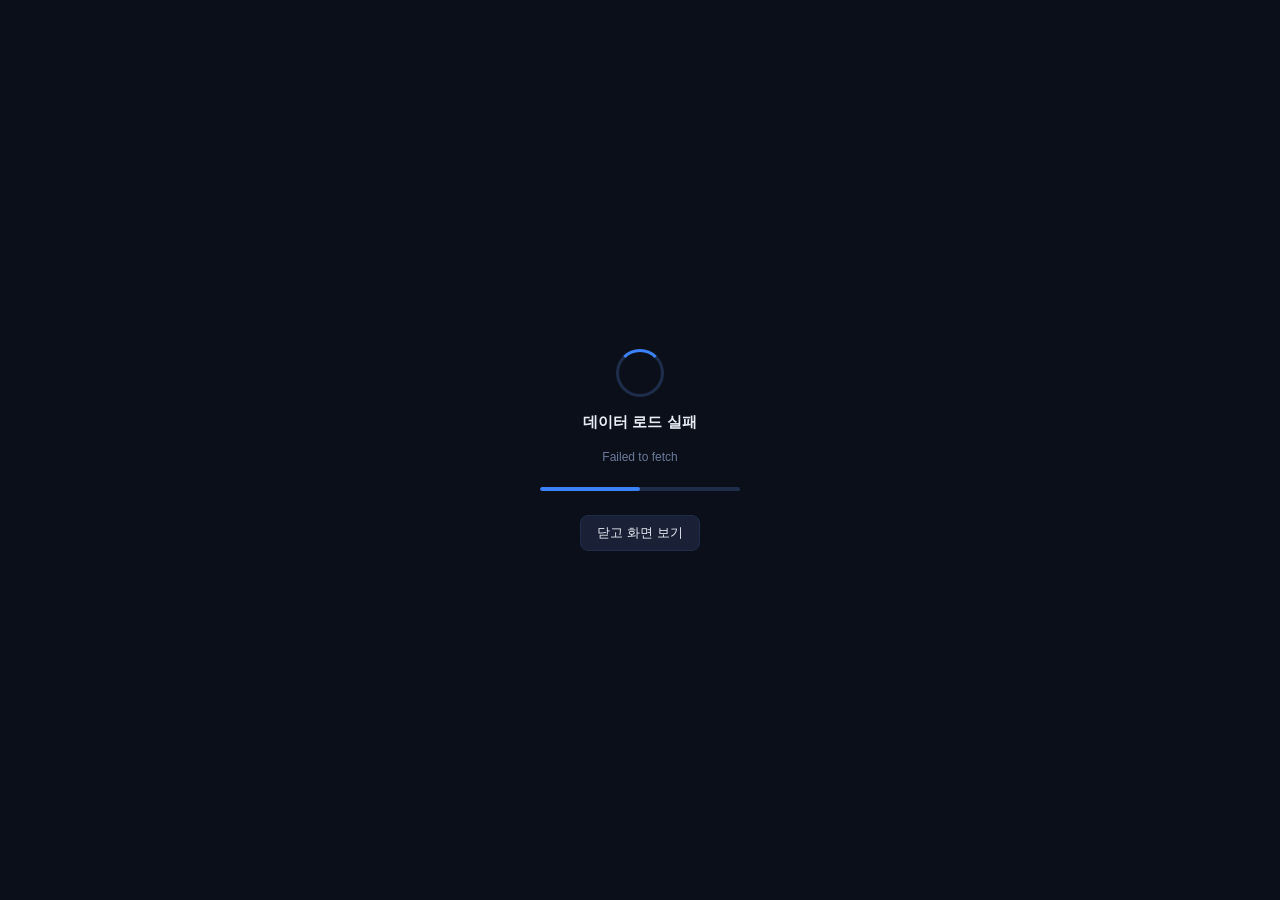
